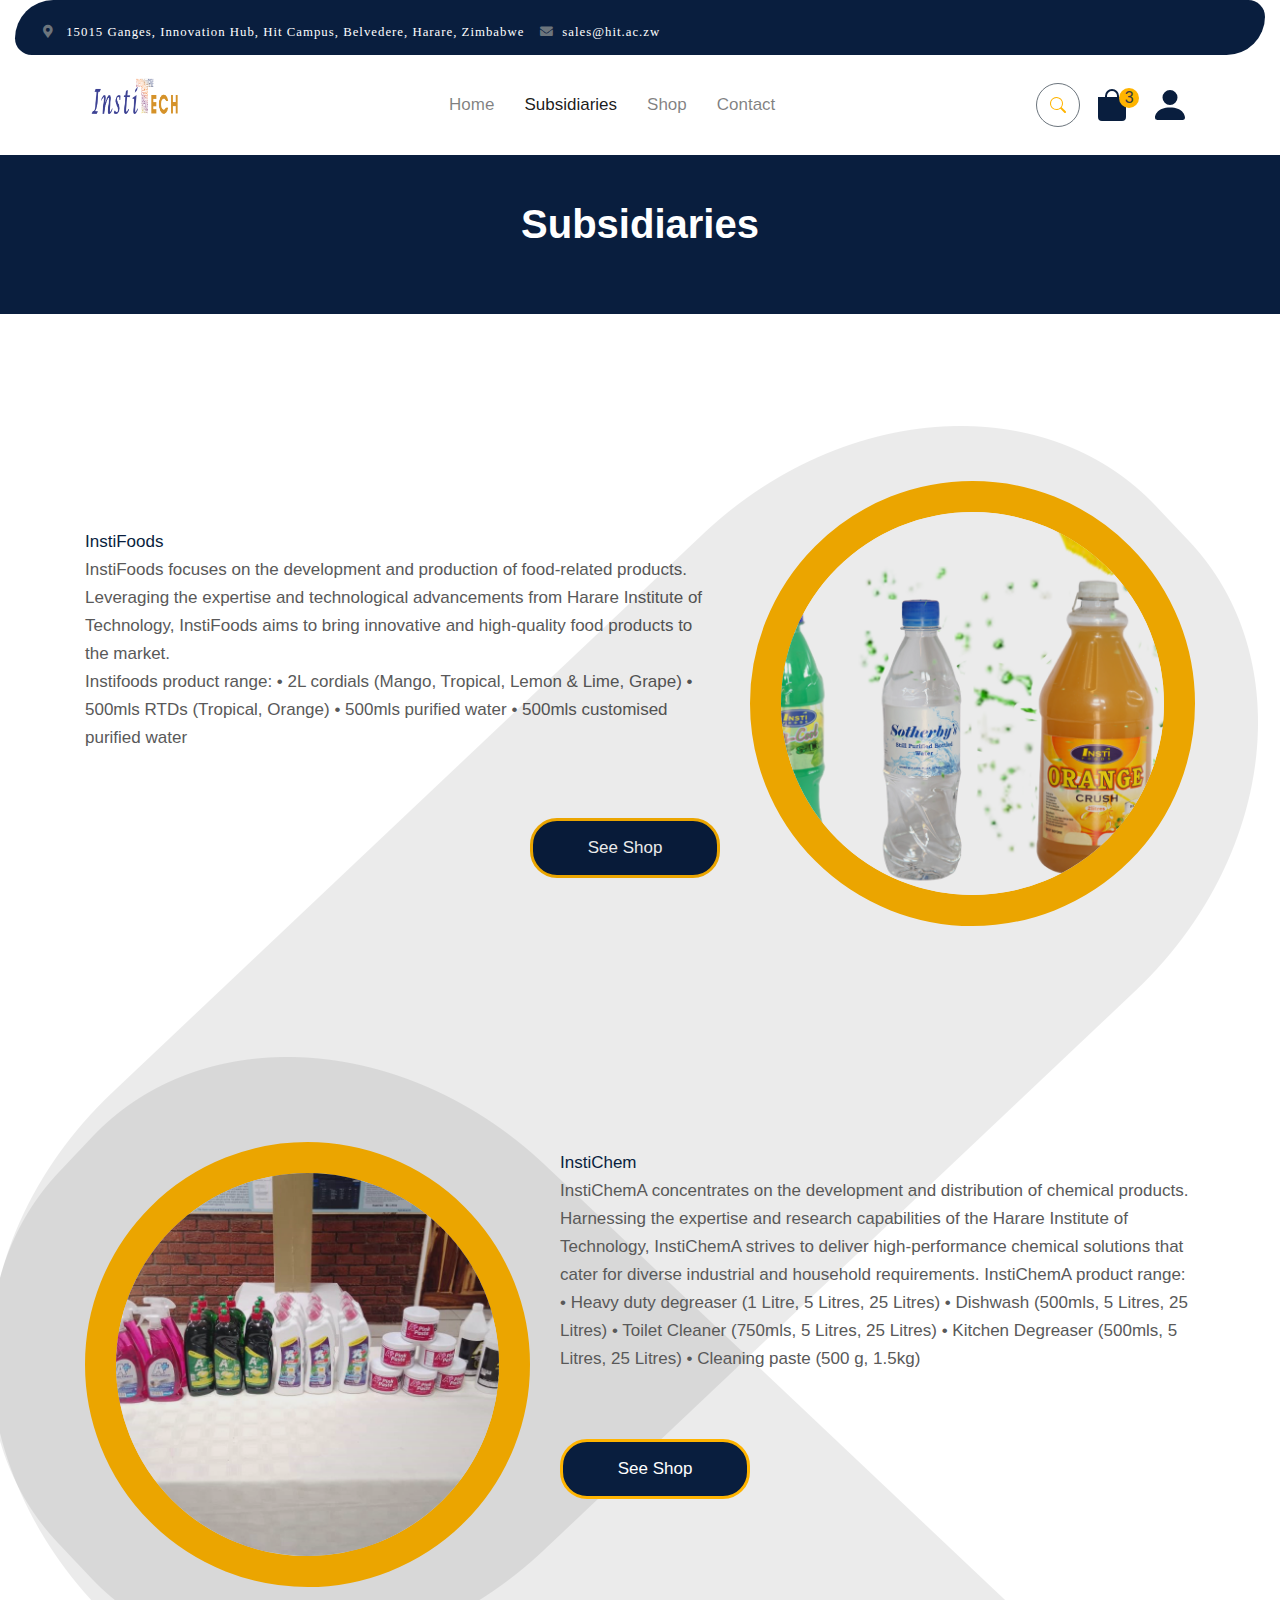
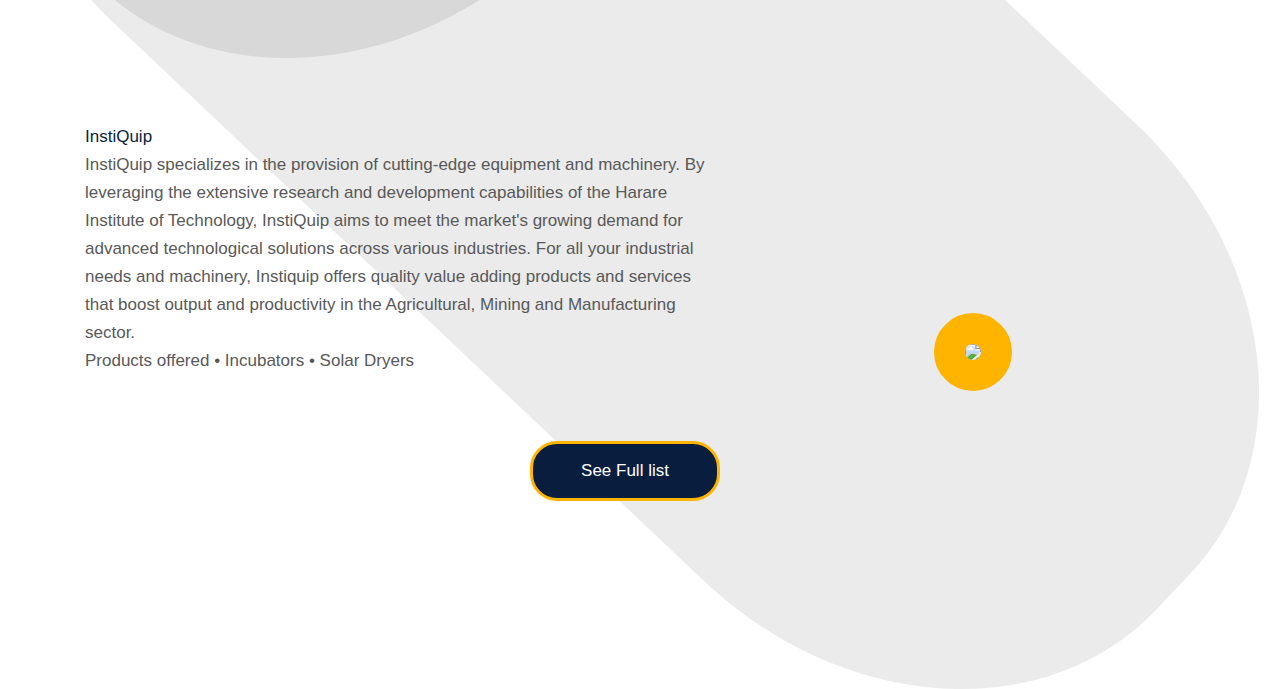
==== sub/index.html @ 7fa95e10 "Update index.html" ====
<!DOCTYPE html>
<html lang="en">
   <head>
      <!-- basic -->
      <meta charset="utf-8">
      <meta http-equiv="X-UA-Compatible" content="IE=edge">
      <!-- mobile metas -->
      <meta name="viewport" content="width=device-width, initial-scale=1">
      <meta name="viewport" content="initial-scale=1, maximum-scale=1">
      <!-- site metas -->
      <title> InstiTech Holdings</title>
      <meta name="keywords" content="">
      <meta name="description" content="">
      <meta name="author" content="">
      <!-- bootstrap css -->
      
      <!-- fevicon -->
      <link rel="icon" href="images/fevicon.png" type="image/gif" />
      <!-- Scrollbar Custom CSS -->
      <link rel="stylesheet" href="css/jquery.mCustomScrollbar.min.css">
      <!-- Tweaks for older IEs-->
      <link rel="stylesheet" href="https://netdna.bootstrapcdn.com/font-awesome/4.0.3/css/font-awesome.css">
      <link rel="stylesheet" href="https://cdnjs.cloudflare.com/ajax/libs/fancybox/2.1.5/jquery.fancybox.min.css" media="screen">
      <!--[if lt IE 9]>
      <script src="https://oss.maxcdn.com/html5shiv/3.7.3/html5shiv.min.js"></script>
      <script src="https://oss.maxcdn.com/respond/1.4.2/respond.min.js"></script><![endif]-->
   </head>
   <!-- body -->
   <body class="main-layout">
  


<style type="text/css">

/*** Spinner Start ***/
#spinner {
    opacity: 0;
    visibility: hidden;
    transition: opacity .8s ease-out, visibility 0s linear .5s;
    z-index: 99999;
 }

 #spinner.show {
     transition: opacity .8s ease-out, visibility 0s linear .0s;
     visibility: visible;
     opacity: 1;
 }

 .back-to-top {
    position: fixed;
    right: 30px;
    bottom: 30px;
    display: flex;
    width: 45px;
    height: 45px;
    align-items: center;
    justify-content: center;
    transition: 0.5s;
    z-index: 99;
}
/*** Spinner End ***/


/*** Button Start ***/
.btn {
    font-weight: 600;
    transition: .5s;
}

.btn-square {
    width: 32px;
    height: 32px;
}

.btn-sm-square {
    width: 34px;
    height: 34px;
}

.btn-md-square {
    width: 44px;
    height: 44px;
}

.btn-lg-square {
    width: 56px;
    height: 56px;
}

.btn-square,
.btn-sm-square,
.btn-md-square,
.btn-lg-square {
    padding: 0;
    display: flex;
    align-items: center;
    justify-content: center;
    font-weight: normal;
}

.btn.border-secondary {
    transition: 0.5s;
}

.btn.border-secondary:hover {
    background: var(--bs-secondary) !important;
    color: var(--bs-white) !important;
}

/*** Topbar Start ***/
.fixed-top {
    transition: 0.5s;
    background: var(--bs-white);
    border: 0;
}

.topbar {
    padding: 20px;
    border-radius: 230px 100px;
}

.topbar .top-info {
    font-size: 15px;
    line-height: 0;
    letter-spacing: 1px;
    display: flex;
    align-items: center;
}

.topbar .top-link {
    font-size: 15px;
    line-height: 0;
    letter-spacing: 1px;
    display: flex;
    align-items: center;
}

.topbar .top-link a {
    letter-spacing: 1px;
}

.topbar .top-link a small:hover {
    color: var(--bs-secondary) !important;
    transition: 0.5s;
}

.topbar .top-link a small:hover i {
    color: var(--bs-primary) !important;
}
/*** Topbar End ***/

/*** Navbar Start ***/
.navbar .navbar-nav .nav-link {
    padding: 10px 15px;
    font-size: 16px;
    transition: .5s;
}

.navbar {
    height: 100px;
    border-bottom: 1px solid rgba(255, 255, 255, .1);
}

.navbar .navbar-nav .nav-link:hover,
.navbar .navbar-nav .nav-link.active,
.fixed-top.bg-white .navbar .navbar-nav .nav-link:hover,
.fixed-top.bg-white .navbar .navbar-nav .nav-link.active {
    color: var(--bs-primary);
}

.navbar .dropdown-toggle::after {
    border: none;
    content: "\f107";
    font-family: "Font Awesome 5 Free";
    font-weight: 700;
    vertical-align: middle;
    margin-left: 8px;
}

@media (min-width: 1200px) {
    .navbar .nav-item .dropdown-menu {
        display: block;
        visibility: hidden;
        top: 100%;
        transform: rotateX(-75deg);
        transform-origin: 0% 0%;
        border: 0;
        transition: .5s;
        opacity: 0;
    }
}

.dropdown .dropdown-menu a:hover {
    background: var(--bs-secondary);
    color: var(--bs-primary);
}

.navbar .nav-item:hover .dropdown-menu {
    transform: rotateX(0deg);
    visibility: visible;
    background: var(--bs-light) !important;
    border-radius: 10px !important;
    transition: .5s;
    opacity: 1;
}

#searchModal .modal-content {
    background: rgba(255, 255, 255, .8);
}
/*** Navbar End ***/

/*** Hero Header ***/
.hero-header {
    background: linear-gradient(rgba(248, 223, 173, 0.1), rgba(248, 223, 173, 0.1)), url(../img/hero-img.jpg);
    background-position: center center;
    background-repeat: no-repeat;
    background-size: cover;
}

.carousel-item {
    position: relative;
}

.carousel-item a {
    position: absolute;
    top: 50%;
    left: 50%;
    transform: translate(-50%, -50%);
    font-size: 25px;
    background: linear-gradient(rgba(255, 181, 36, 0.7), rgba(255, 181, 36, 0.7));
}

.carousel-control-next,
.carousel-control-prev {
    width: 48px;
    height: 48px;
    border-radius: 48px;
    border: 1px solid var(--bs-white);
    background: var(--bs-primary);
    position: absolute;
    top: 50%;
    transform: translateY(-50%);
}

.carousel-control-next {
    margin-right: 20px;
}

.carousel-control-prev {
    margin-left: 20px;
}

.page-header {
    position: relative;
    background: linear-gradient(rgba(0, 0, 0, 0.3), rgba(0, 0, 0, 0.3)), url(../img/cart-page-header-img.jpg);
    background-position: center center;
    background-repeat: no-repeat;
    background-size: cover;
}

@media (min-width: 992px) {
    .hero-header,
    .page-header {
        margin-top: 152px !important;
    }
}

@media (max-width: 992px) {
    .hero-header,
    .page-header {
        margin-top: 97px !important;
    }
}
/*** Hero Header end ***/


/*** featurs Start ***/
.featurs .featurs-item .featurs-icon {
    position: relative;
    width: 120px;
    height: 120px;
}

.featurs .featurs-item .featurs-icon::after {
    content: "";
    width: 35px;
    height: 35px;
    background: var(--bs-secondary);
    position: absolute;
    bottom: -10px;
    transform: translate(-50%);
    transform: rotate(45deg);
    background: var(--bs-secondary);
    
}
/*** featurs End ***/


/*** service Start ***/
.service .service-item .service-content {
    position: relative;
    width: 250px; 
    height: 130px; 
    top: -50%; 
    left: 50%; 
    transform: translate(-50%, -50%);
}

/*** service End ***/


/*** Fruits Start ***/
.fruite .tab-class .nav-item a.active {
    background: var(--bs-secondary) !important;
}

.fruite .tab-class .nav-item a.active span {
    color: var(--bs-white) !important; 
}

.fruite .fruite-categorie .fruite-name {
    line-height: 40px;
}

.fruite .fruite-categorie .fruite-name a {
    transition: 0.5s;
}

.fruite .fruite-categorie .fruite-name a:hover {
    color: var(--bs-secondary);
}

.fruite .fruite-item {
    height: 100%;
    transition: 0.5s;
}
.fruite .fruite-item:hover {
    box-shadow: 0 0 55px rgba(0, 0, 0, 0.4);
}

.fruite .fruite-item .fruite-img {
    overflow: hidden;
    transition: 0.5s;
    border-radius: 10px 10px 0 0;
}

.fruite .fruite-item .fruite-img img {
    transition: 0.5s;
}

.fruite .fruite-item .fruite-img img:hover {
    transform: scale(1.3);
}
/*** Fruits End ***/


/*** vesitable Start ***/
.vesitable .vesitable-item {
    height: 100%;
    transition: 0.5s;
}

.vesitable .vesitable-item:hover {
    box-shadow: 0 0 55px rgba(0, 0, 0, 0.4);
}

.vesitable .vesitable-item .vesitable-img {
    overflow: hidden;
    transition: 0.5s;
    border-radius: 10px 10px 0 0;
}

.vesitable .vesitable-item .vesitable-img img {
    transition: 0.5s;
}

.vesitable .vesitable-item .vesitable-img img:hover {
    transform: scale(1.2);
}

.vesitable .owl-stage {
    margin: 50px 0;
    position: relative;
}

.vesitable .owl-nav .owl-prev {
    position: absolute;
    top: -8px;
    right: 0;
    color: var(--bs-primary);
    padding: 5px 25px;
    border: 1px solid var(--bs-secondary);
    border-radius: 20px;
    transition: 0.5s;

}

.vesitable .owl-nav .owl-prev:hover {
    background: var(--bs-secondary);
    color: var(--bs-white);
}

.vesitable .owl-nav .owl-next {
    position: absolute;
    top: -8px;
    right: 88px;
    color: var(--bs-primary);
    padding: 5px 25px;
    border: 1px solid var(--bs-secondary);
    border-radius: 20px;
    transition: 0.5s;
}

.vesitable .owl-nav .owl-next:hover {
    background: var(--bs-secondary);
    color: var(--bs-white);
}
/*** vesitable End ***/


/*** Banner Section Start ***/
.banner .banner-btn:hover {
    background: var(--bs-primary);
}
/*** Banner Section End ***/


/*** Facts Start ***/
.counter {
    height: 100%;
    text-align: center;
    box-shadow: 0 0 30px rgba(0, 0, 0, 0.05);
}

.counter i {
    font-size: 60px;
    margin-bottom: 25px;
}

.counter h4 {
    color: var(--bs-primary);
    letter-spacing: 1px;
    text-transform: uppercase;
}

.counter h1 {
    margin-bottom: 0;
}
/*** Facts End ***/


/*** testimonial Start ***/
.testimonial .owl-nav .owl-prev {
    position: absolute;
    top: -58px;
    right: 0;
    color: var(--bs-primary);
    padding: 5px 25px;
    border: 1px solid var(--bs-secondary);
    border-radius: 20px;
    transition: 0.5s;
}

.testimonial .owl-nav .owl-prev:hover {
    background: var(--bs-secondary);
    color: var(--bs-white);
}

.testimonial .owl-nav .owl-next {
    position: absolute;
    top: -58px;
    right: 88px;
    color: var(--bs-primary);
    padding: 5px 25px;
    border: 1px solid var(--bs-secondary);
    border-radius: 20px;
    transition: 0.5s;
}

.testimonial .owl-nav .owl-next:hover {
    background: var(--bs-secondary);
    color: var(--bs-white);
}
/*** testimonial End ***/


/*** Single Page Start ***/
.pagination {
    display: inline-block;
}
  
.pagination a {
    color: var(--bs-dark);
    padding: 10px 16px;
    text-decoration: none;
    transition: 0.5s;
    border: 1px solid var(--bs-secondary);
    margin: 0 4px;
}
  
.pagination a.active {
    background-color: var(--bs-primary);
    color: var(--bs-light);
    border: 1px solid var(--bs-secondary);
}
  
.pagination a:hover:not(.active) {background-color: var(--bs-primary)}

.nav.nav-tabs .nav-link.active {
    border-bottom: 2px solid var(--bs-secondary) !important;
}
/*** Single Page End ***/


/*** Footer Start ***/
.footer .footer-item .btn-link {
    line-height: 35px;
    color: rgba(255, 255, 255, .5);
    transition: 0.5s;
}

.footer .footer-item .btn-link:hover {
    color: var(--bs-secondary) !important;
}

.footer .footer-item p.mb-4 {
    line-height: 35px;
}
/*** Footer End ***/
/*!
 * Bootstrap v5.0.0 (https://getbootstrap.com/)
 * Copyright 2011-2021 The Bootstrap Authors
 * Copyright 2011-2021 Twitter, Inc.
 * Licensed under MIT (https://github.com/twbs/bootstrap/blob/main/LICENSE)
 */:root{--bs-blue: #0d6efd;--bs-indigo: #6610f2;--bs-purple: #6f42c1;--bs-pink: #d63384;--bs-red: #dc3545;--bs-orange: #fd7e14;--bs-yellow: #ffc107;--bs-green: #198754;--bs-teal: #20c997;--bs-cyan: #0dcaf0;--bs-white: #fff;--bs-gray: #6c757d;--bs-gray-dark: #343a40;--bs-primary: #81C408;--bs-secondary: #FFB524;--bs-success: #198754;--bs-info: #0dcaf0;--bs-warning: #ffc107;--bs-danger: #dc3545;--bs-light: #F4F6F8;--bs-dark: #45595B;--bs-font-sans-serif: system-ui, -apple-system, "Segoe UI", Roboto, "Helvetica Neue", Arial, "Noto Sans", "Liberation Sans", sans-serif, "Apple Color Emoji", "Segoe UI Emoji", "Segoe UI Symbol", "Noto Color Emoji";--bs-font-monospace: SFMono-Regular, Menlo, Monaco, Consolas, "Liberation Mono", "Courier New", monospace;--bs-gradient: linear-gradient(180deg, rgba(255, 255, 255, 0.15), rgba(255, 255, 255, 0))}*,*::before,*::after{box-sizing:border-box}@media(prefers-reduced-motion: no-preference){:root{scroll-behavior:smooth}}body{margin:0;font-family:"Open Sans",sans-serif;font-size:1rem;font-weight:400;line-height:1.5;color:#747d88;background-color:#fff;-webkit-text-size-adjust:100%;-webkit-tap-highlight-color:rgba(0,0,0,0)}hr{margin:1rem 0;color:inherit;background-color:currentColor;border:0;opacity:.25}hr:not([size]){height:1px}h6,.h6,h5,.h5,h4,.h4,h3,.h3,h2,.h2,h1,.h1{margin-top:0;margin-bottom:.5rem;font-family:"Raleway",sans-serif;font-weight:600;line-height:1.2;color:#45595b}h1,.h1{font-size:calc(1.375rem + 1.5vw)}@media(min-width: 1200px){h1,.h1{font-size:2.5rem}}h2,.h2{font-size:calc(1.325rem + 0.9vw)}@media(min-width: 1200px){h2,.h2{font-size:2rem}}h3,.h3{font-size:calc(1.3rem + 0.6vw)}@media(min-width: 1200px){h3,.h3{font-size:1.75rem}}h4,.h4{font-size:calc(1.275rem + 0.3vw)}@media(min-width: 1200px){h4,.h4{font-size:1.5rem}}h5,.h5{font-size:1.25rem}h6,.h6{font-size:1rem}p{margin-top:0;margin-bottom:1rem}abbr[title],abbr[data-bs-original-title]{-webkit-text-decoration:underline dotted;text-decoration:underline dotted;cursor:help;-webkit-text-decoration-skip-ink:none;text-decoration-skip-ink:none}address{margin-bottom:1rem;font-style:normal;line-height:inherit}ol,ul{padding-left:2rem}ol,ul,dl{margin-top:0;margin-bottom:1rem}ol ol,ul ul,ol ul,ul ol{margin-bottom:0}dt{font-weight:700}dd{margin-bottom:.5rem;margin-left:0}blockquote{margin:0 0 1rem}b,strong{font-weight:bolder}small,.small{font-size:0.875em}mark,.mark{padding:.2em;background-color:#fcf8e3}sub,sup{position:relative;font-size:0.75em;line-height:0;vertical-align:baseline}sub{bottom:-0.25em}sup{top:-0.5em}a{color:#81c408;text-decoration:none}a:hover{color:#679d06}a:not([href]):not([class]),a:not([href]):not([class]):hover{color:inherit;text-decoration:none}pre,code,kbd,samp{font-family:var(--bs-font-monospace);font-size:1em;direction:ltr /* rtl:ignore */;unicode-bidi:bidi-override}pre{display:block;margin-top:0;margin-bottom:1rem;overflow:auto;font-size:0.875em}pre code{font-size:inherit;color:inherit;word-break:normal}code{font-size:0.875em;color:#d63384;word-wrap:break-word}a>code{color:inherit}kbd{padding:.2rem .4rem;font-size:0.875em;color:#fff;background-color:#212529;border-radius:10px}kbd kbd{padding:0;font-size:1em;font-weight:700}figure{margin:0 0 1rem}img,svg{vertical-align:middle}table{caption-side:bottom;border-collapse:collapse}caption{padding-top:.5rem;padding-bottom:.5rem;color:#6c757d;text-align:left}th{text-align:inherit;text-align:-webkit-match-parent}thead,tbody,tfoot,tr,td,th{border-color:inherit;border-style:solid;border-width:0}label{display:inline-block}button{border-radius:0}button:focus:not(:focus-visible){outline:0}input,button,select,optgroup,textarea{margin:0;font-family:inherit;font-size:inherit;line-height:inherit}button,select{text-transform:none}[role=button]{cursor:pointer}select{word-wrap:normal}select:disabled{opacity:1}[list]::-webkit-calendar-picker-indicator{display:none}button,[type=button],[type=reset],[type=submit]{-webkit-appearance:button}button:not(:disabled),[type=button]:not(:disabled),[type=reset]:not(:disabled),[type=submit]:not(:disabled){cursor:pointer}::-moz-focus-inner{padding:0;border-style:none}textarea{resize:vertical}fieldset{min-width:0;padding:0;margin:0;border:0}legend{float:left;width:100%;padding:0;margin-bottom:.5rem;font-size:calc(1.275rem + 0.3vw);line-height:inherit}@media(min-width: 1200px){legend{font-size:1.5rem}}legend+*{clear:left}::-webkit-datetime-edit-fields-wrapper,::-webkit-datetime-edit-text,::-webkit-datetime-edit-minute,::-webkit-datetime-edit-hour-field,::-webkit-datetime-edit-day-field,::-webkit-datetime-edit-month-field,::-webkit-datetime-edit-year-field{padding:0}::-webkit-inner-spin-button{height:auto}[type=search]{outline-offset:-2px;-webkit-appearance:textfield}::-webkit-search-decoration{-webkit-appearance:none}::-webkit-color-swatch-wrapper{padding:0}::file-selector-button{font:inherit}::-webkit-file-upload-button{font:inherit;-webkit-appearance:button}output{display:inline-block}iframe{border:0}summary{display:list-item;cursor:pointer}progress{vertical-align:baseline}[hidden]{display:none !important}.lead{font-size:1.25rem;font-weight:300}.display-1{font-size:calc(1.625rem + 4.5vw);font-weight:800;line-height:1.2}@media(min-width: 1200px){.display-1{font-size:5rem}}.display-2{font-size:calc(1.575rem + 3.9vw);font-weight:800;line-height:1.2}@media(min-width: 1200px){.display-2{font-size:4.5rem}}.display-3{font-size:calc(1.525rem + 3.3vw);font-weight:800;line-height:1.2}@media(min-width: 1200px){.display-3{font-size:4rem}}.display-4{font-size:calc(1.475rem + 2.7vw);font-weight:800;line-height:1.2}@media(min-width: 1200px){.display-4{font-size:3.5rem}}.display-5{font-size:calc(1.425rem + 2.1vw);font-weight:800;line-height:1.2}@media(min-width: 1200px){.display-5{font-size:3rem}}.display-6{font-size:calc(1.375rem + 1.5vw);font-weight:800;line-height:1.2}@media(min-width: 1200px){.display-6{font-size:2.5rem}}.list-unstyled{padding-left:0;list-style:none}.list-inline{padding-left:0;list-style:none}.list-inline-item{display:inline-block}.list-inline-item:not(:last-child){margin-right:.5rem}.initialism{font-size:0.875em;text-transform:uppercase}.blockquote{margin-bottom:1rem;font-size:1.25rem}.blockquote>:last-child{margin-bottom:0}.blockquote-footer{margin-top:-1rem;margin-bottom:1rem;font-size:0.875em;color:#6c757d}.blockquote-footer::before{content:"— "}.img-fluid{max-width:100%;height:auto}.img-thumbnail{padding:.25rem;background-color:#fff;border:1px solid #dee2e6;border-radius:10px;max-width:100%;height:auto}.figure{display:inline-block}.figure-img{margin-bottom:.5rem;line-height:1}.figure-caption{font-size:0.875em;color:#6c757d}.container,.container-fluid,.container-xxl,.container-xl,.container-lg,.container-md,.container-sm{width:100%;padding-right:var(--bs-gutter-x, 0.75rem);padding-left:var(--bs-gutter-x, 0.75rem);margin-right:auto;margin-left:auto}@media(min-width: 576px){.container-sm,.container{max-width:540px}}@media(min-width: 768px){.container-md,.container-sm,.container{max-width:720px}}@media(min-width: 992px){.container-lg,.container-md,.container-sm,.container{max-width:960px}}@media(min-width: 1200px){.container-xl,.container-lg,.container-md,.container-sm,.container{max-width:1140px}}@media(min-width: 1400px){.container-xxl,.container-xl,.container-lg,.container-md,.container-sm,.container{max-width:1320px}}.row{--bs-gutter-x: 1.5rem;--bs-gutter-y: 0;display:flex;flex-wrap:wrap;margin-top:calc(var(--bs-gutter-y)*-1);margin-right:calc(var(--bs-gutter-x)/-2);margin-left:calc(var(--bs-gutter-x)/-2)}.row>*{flex-shrink:0;width:100%;max-width:100%;padding-right:calc(var(--bs-gutter-x)/2);padding-left:calc(var(--bs-gutter-x)/2);margin-top:var(--bs-gutter-y)}.col{flex:1 0 0%}.row-cols-auto>*{flex:0 0 auto;width:auto}.row-cols-1>*{flex:0 0 auto;width:100%}.row-cols-2>*{flex:0 0 auto;width:50%}.row-cols-3>*{flex:0 0 auto;width:33.3333333333%}.row-cols-4>*{flex:0 0 auto;width:25%}.row-cols-5>*{flex:0 0 auto;width:20%}.row-cols-6>*{flex:0 0 auto;width:16.6666666667%}.col-auto{flex:0 0 auto;width:auto}.col-1{flex:0 0 auto;width:8.3333333333%}.col-2{flex:0 0 auto;width:16.6666666667%}.col-3{flex:0 0 auto;width:25%}.col-4{flex:0 0 auto;width:33.3333333333%}.col-5{flex:0 0 auto;width:41.6666666667%}.col-6{flex:0 0 auto;width:50%}.col-7{flex:0 0 auto;width:58.3333333333%}.col-8{flex:0 0 auto;width:66.6666666667%}.col-9{flex:0 0 auto;width:75%}.col-10{flex:0 0 auto;width:83.3333333333%}.col-11{flex:0 0 auto;width:91.6666666667%}.col-12{flex:0 0 auto;width:100%}.offset-1{margin-left:8.3333333333%}.offset-2{margin-left:16.6666666667%}.offset-3{margin-left:25%}.offset-4{margin-left:33.3333333333%}.offset-5{margin-left:41.6666666667%}.offset-6{margin-left:50%}.offset-7{margin-left:58.3333333333%}.offset-8{margin-left:66.6666666667%}.offset-9{margin-left:75%}.offset-10{margin-left:83.3333333333%}.offset-11{margin-left:91.6666666667%}.g-0,.gx-0{--bs-gutter-x: 0}.g-0,.gy-0{--bs-gutter-y: 0}.g-1,.gx-1{--bs-gutter-x: 0.25rem}.g-1,.gy-1{--bs-gutter-y: 0.25rem}.g-2,.gx-2{--bs-gutter-x: 0.5rem}.g-2,.gy-2{--bs-gutter-y: 0.5rem}.g-3,.gx-3{--bs-gutter-x: 1rem}.g-3,.gy-3{--bs-gutter-y: 1rem}.g-4,.gx-4{--bs-gutter-x: 1.5rem}.g-4,.gy-4{--bs-gutter-y: 1.5rem}.g-5,.gx-5{--bs-gutter-x: 3rem}.g-5,.gy-5{--bs-gutter-y: 3rem}@media(min-width: 576px){.col-sm{flex:1 0 0%}.row-cols-sm-auto>*{flex:0 0 auto;width:auto}.row-cols-sm-1>*{flex:0 0 auto;width:100%}.row-cols-sm-2>*{flex:0 0 auto;width:50%}.row-cols-sm-3>*{flex:0 0 auto;width:33.3333333333%}.row-cols-sm-4>*{flex:0 0 auto;width:25%}.row-cols-sm-5>*{flex:0 0 auto;width:20%}.row-cols-sm-6>*{flex:0 0 auto;width:16.6666666667%}.col-sm-auto{flex:0 0 auto;width:auto}.col-sm-1{flex:0 0 auto;width:8.3333333333%}.col-sm-2{flex:0 0 auto;width:16.6666666667%}.col-sm-3{flex:0 0 auto;width:25%}.col-sm-4{flex:0 0 auto;width:33.3333333333%}.col-sm-5{flex:0 0 auto;width:41.6666666667%}.col-sm-6{flex:0 0 auto;width:50%}.col-sm-7{flex:0 0 auto;width:58.3333333333%}.col-sm-8{flex:0 0 auto;width:66.6666666667%}.col-sm-9{flex:0 0 auto;width:75%}.col-sm-10{flex:0 0 auto;width:83.3333333333%}.col-sm-11{flex:0 0 auto;width:91.6666666667%}.col-sm-12{flex:0 0 auto;width:100%}.offset-sm-0{margin-left:0}.offset-sm-1{margin-left:8.3333333333%}.offset-sm-2{margin-left:16.6666666667%}.offset-sm-3{margin-left:25%}.offset-sm-4{margin-left:33.3333333333%}.offset-sm-5{margin-left:41.6666666667%}.offset-sm-6{margin-left:50%}.offset-sm-7{margin-left:58.3333333333%}.offset-sm-8{margin-left:66.6666666667%}.offset-sm-9{margin-left:75%}.offset-sm-10{margin-left:83.3333333333%}.offset-sm-11{margin-left:91.6666666667%}.g-sm-0,.gx-sm-0{--bs-gutter-x: 0}.g-sm-0,.gy-sm-0{--bs-gutter-y: 0}.g-sm-1,.gx-sm-1{--bs-gutter-x: 0.25rem}.g-sm-1,.gy-sm-1{--bs-gutter-y: 0.25rem}.g-sm-2,.gx-sm-2{--bs-gutter-x: 0.5rem}.g-sm-2,.gy-sm-2{--bs-gutter-y: 0.5rem}.g-sm-3,.gx-sm-3{--bs-gutter-x: 1rem}.g-sm-3,.gy-sm-3{--bs-gutter-y: 1rem}.g-sm-4,.gx-sm-4{--bs-gutter-x: 1.5rem}.g-sm-4,.gy-sm-4{--bs-gutter-y: 1.5rem}.g-sm-5,.gx-sm-5{--bs-gutter-x: 3rem}.g-sm-5,.gy-sm-5{--bs-gutter-y: 3rem}}@media(min-width: 768px){.col-md{flex:1 0 0%}.row-cols-md-auto>*{flex:0 0 auto;width:auto}.row-cols-md-1>*{flex:0 0 auto;width:100%}.row-cols-md-2>*{flex:0 0 auto;width:50%}.row-cols-md-3>*{flex:0 0 auto;width:33.3333333333%}.row-cols-md-4>*{flex:0 0 auto;width:25%}.row-cols-md-5>*{flex:0 0 auto;width:20%}.row-cols-md-6>*{flex:0 0 auto;width:16.6666666667%}.col-md-auto{flex:0 0 auto;width:auto}.col-md-1{flex:0 0 auto;width:8.3333333333%}.col-md-2{flex:0 0 auto;width:16.6666666667%}.col-md-3{flex:0 0 auto;width:25%}.col-md-4{flex:0 0 auto;width:33.3333333333%}.col-md-5{flex:0 0 auto;width:41.6666666667%}.col-md-6{flex:0 0 auto;width:50%}.col-md-7{flex:0 0 auto;width:58.3333333333%}.col-md-8{flex:0 0 auto;width:66.6666666667%}.col-md-9{flex:0 0 auto;width:75%}.col-md-10{flex:0 0 auto;width:83.3333333333%}.col-md-11{flex:0 0 auto;width:91.6666666667%}.col-md-12{flex:0 0 auto;width:100%}.offset-md-0{margin-left:0}.offset-md-1{margin-left:8.3333333333%}.offset-md-2{margin-left:16.6666666667%}.offset-md-3{margin-left:25%}.offset-md-4{margin-left:33.3333333333%}.offset-md-5{margin-left:41.6666666667%}.offset-md-6{margin-left:50%}.offset-md-7{margin-left:58.3333333333%}.offset-md-8{margin-left:66.6666666667%}.offset-md-9{margin-left:75%}.offset-md-10{margin-left:83.3333333333%}.offset-md-11{margin-left:91.6666666667%}.g-md-0,.gx-md-0{--bs-gutter-x: 0}.g-md-0,.gy-md-0{--bs-gutter-y: 0}.g-md-1,.gx-md-1{--bs-gutter-x: 0.25rem}.g-md-1,.gy-md-1{--bs-gutter-y: 0.25rem}.g-md-2,.gx-md-2{--bs-gutter-x: 0.5rem}.g-md-2,.gy-md-2{--bs-gutter-y: 0.5rem}.g-md-3,.gx-md-3{--bs-gutter-x: 1rem}.g-md-3,.gy-md-3{--bs-gutter-y: 1rem}.g-md-4,.gx-md-4{--bs-gutter-x: 1.5rem}.g-md-4,.gy-md-4{--bs-gutter-y: 1.5rem}.g-md-5,.gx-md-5{--bs-gutter-x: 3rem}.g-md-5,.gy-md-5{--bs-gutter-y: 3rem}}@media(min-width: 992px){.col-lg{flex:1 0 0%}.row-cols-lg-auto>*{flex:0 0 auto;width:auto}.row-cols-lg-1>*{flex:0 0 auto;width:100%}.row-cols-lg-2>*{flex:0 0 auto;width:50%}.row-cols-lg-3>*{flex:0 0 auto;width:33.3333333333%}.row-cols-lg-4>*{flex:0 0 auto;width:25%}.row-cols-lg-5>*{flex:0 0 auto;width:20%}.row-cols-lg-6>*{flex:0 0 auto;width:16.6666666667%}.col-lg-auto{flex:0 0 auto;width:auto}.col-lg-1{flex:0 0 auto;width:8.3333333333%}.col-lg-2{flex:0 0 auto;width:16.6666666667%}.col-lg-3{flex:0 0 auto;width:25%}.col-lg-4{flex:0 0 auto;width:33.3333333333%}.col-lg-5{flex:0 0 auto;width:41.6666666667%}.col-lg-6{flex:0 0 auto;width:50%}.col-lg-7{flex:0 0 auto;width:58.3333333333%}.col-lg-8{flex:0 0 auto;width:66.6666666667%}.col-lg-9{flex:0 0 auto;width:75%}.col-lg-10{flex:0 0 auto;width:83.3333333333%}.col-lg-11{flex:0 0 auto;width:91.6666666667%}.col-lg-12{flex:0 0 auto;width:100%}.offset-lg-0{margin-left:0}.offset-lg-1{margin-left:8.3333333333%}.offset-lg-2{margin-left:16.6666666667%}.offset-lg-3{margin-left:25%}.offset-lg-4{margin-left:33.3333333333%}.offset-lg-5{margin-left:41.6666666667%}.offset-lg-6{margin-left:50%}.offset-lg-7{margin-left:58.3333333333%}.offset-lg-8{margin-left:66.6666666667%}.offset-lg-9{margin-left:75%}.offset-lg-10{margin-left:83.3333333333%}.offset-lg-11{margin-left:91.6666666667%}.g-lg-0,.gx-lg-0{--bs-gutter-x: 0}.g-lg-0,.gy-lg-0{--bs-gutter-y: 0}.g-lg-1,.gx-lg-1{--bs-gutter-x: 0.25rem}.g-lg-1,.gy-lg-1{--bs-gutter-y: 0.25rem}.g-lg-2,.gx-lg-2{--bs-gutter-x: 0.5rem}.g-lg-2,.gy-lg-2{--bs-gutter-y: 0.5rem}.g-lg-3,.gx-lg-3{--bs-gutter-x: 1rem}.g-lg-3,.gy-lg-3{--bs-gutter-y: 1rem}.g-lg-4,.gx-lg-4{--bs-gutter-x: 1.5rem}.g-lg-4,.gy-lg-4{--bs-gutter-y: 1.5rem}.g-lg-5,.gx-lg-5{--bs-gutter-x: 3rem}.g-lg-5,.gy-lg-5{--bs-gutter-y: 3rem}}@media(min-width: 1200px){.col-xl{flex:1 0 0%}.row-cols-xl-auto>*{flex:0 0 auto;width:auto}.row-cols-xl-1>*{flex:0 0 auto;width:100%}.row-cols-xl-2>*{flex:0 0 auto;width:50%}.row-cols-xl-3>*{flex:0 0 auto;width:33.3333333333%}.row-cols-xl-4>*{flex:0 0 auto;width:25%}.row-cols-xl-5>*{flex:0 0 auto;width:20%}.row-cols-xl-6>*{flex:0 0 auto;width:16.6666666667%}.col-xl-auto{flex:0 0 auto;width:auto}.col-xl-1{flex:0 0 auto;width:8.3333333333%}.col-xl-2{flex:0 0 auto;width:16.6666666667%}.col-xl-3{flex:0 0 auto;width:25%}.col-xl-4{flex:0 0 auto;width:33.3333333333%}.col-xl-5{flex:0 0 auto;width:41.6666666667%}.col-xl-6{flex:0 0 auto;width:50%}.col-xl-7{flex:0 0 auto;width:58.3333333333%}.col-xl-8{flex:0 0 auto;width:66.6666666667%}.col-xl-9{flex:0 0 auto;width:75%}.col-xl-10{flex:0 0 auto;width:83.3333333333%}.col-xl-11{flex:0 0 auto;width:91.6666666667%}.col-xl-12{flex:0 0 auto;width:100%}.offset-xl-0{margin-left:0}.offset-xl-1{margin-left:8.3333333333%}.offset-xl-2{margin-left:16.6666666667%}.offset-xl-3{margin-left:25%}.offset-xl-4{margin-left:33.3333333333%}.offset-xl-5{margin-left:41.6666666667%}.offset-xl-6{margin-left:50%}.offset-xl-7{margin-left:58.3333333333%}.offset-xl-8{margin-left:66.6666666667%}.offset-xl-9{margin-left:75%}.offset-xl-10{margin-left:83.3333333333%}.offset-xl-11{margin-left:91.6666666667%}.g-xl-0,.gx-xl-0{--bs-gutter-x: 0}.g-xl-0,.gy-xl-0{--bs-gutter-y: 0}.g-xl-1,.gx-xl-1{--bs-gutter-x: 0.25rem}.g-xl-1,.gy-xl-1{--bs-gutter-y: 0.25rem}.g-xl-2,.gx-xl-2{--bs-gutter-x: 0.5rem}.g-xl-2,.gy-xl-2{--bs-gutter-y: 0.5rem}.g-xl-3,.gx-xl-3{--bs-gutter-x: 1rem}.g-xl-3,.gy-xl-3{--bs-gutter-y: 1rem}.g-xl-4,.gx-xl-4{--bs-gutter-x: 1.5rem}.g-xl-4,.gy-xl-4{--bs-gutter-y: 1.5rem}.g-xl-5,.gx-xl-5{--bs-gutter-x: 3rem}.g-xl-5,.gy-xl-5{--bs-gutter-y: 3rem}}@media(min-width: 1400px){.col-xxl{flex:1 0 0%}.row-cols-xxl-auto>*{flex:0 0 auto;width:auto}.row-cols-xxl-1>*{flex:0 0 auto;width:100%}.row-cols-xxl-2>*{flex:0 0 auto;width:50%}.row-cols-xxl-3>*{flex:0 0 auto;width:33.3333333333%}.row-cols-xxl-4>*{flex:0 0 auto;width:25%}.row-cols-xxl-5>*{flex:0 0 auto;width:20%}.row-cols-xxl-6>*{flex:0 0 auto;width:16.6666666667%}.col-xxl-auto{flex:0 0 auto;width:auto}.col-xxl-1{flex:0 0 auto;width:8.3333333333%}.col-xxl-2{flex:0 0 auto;width:16.6666666667%}.col-xxl-3{flex:0 0 auto;width:25%}.col-xxl-4{flex:0 0 auto;width:33.3333333333%}.col-xxl-5{flex:0 0 auto;width:41.6666666667%}.col-xxl-6{flex:0 0 auto;width:50%}.col-xxl-7{flex:0 0 auto;width:58.3333333333%}.col-xxl-8{flex:0 0 auto;width:66.6666666667%}.col-xxl-9{flex:0 0 auto;width:75%}.col-xxl-10{flex:0 0 auto;width:83.3333333333%}.col-xxl-11{flex:0 0 auto;width:91.6666666667%}.col-xxl-12{flex:0 0 auto;width:100%}.offset-xxl-0{margin-left:0}.offset-xxl-1{margin-left:8.3333333333%}.offset-xxl-2{margin-left:16.6666666667%}.offset-xxl-3{margin-left:25%}.offset-xxl-4{margin-left:33.3333333333%}.offset-xxl-5{margin-left:41.6666666667%}.offset-xxl-6{margin-left:50%}.offset-xxl-7{margin-left:58.3333333333%}.offset-xxl-8{margin-left:66.6666666667%}.offset-xxl-9{margin-left:75%}.offset-xxl-10{margin-left:83.3333333333%}.offset-xxl-11{margin-left:91.6666666667%}.g-xxl-0,.gx-xxl-0{--bs-gutter-x: 0}.g-xxl-0,.gy-xxl-0{--bs-gutter-y: 0}.g-xxl-1,.gx-xxl-1{--bs-gutter-x: 0.25rem}.g-xxl-1,.gy-xxl-1{--bs-gutter-y: 0.25rem}.g-xxl-2,.gx-xxl-2{--bs-gutter-x: 0.5rem}.g-xxl-2,.gy-xxl-2{--bs-gutter-y: 0.5rem}.g-xxl-3,.gx-xxl-3{--bs-gutter-x: 1rem}.g-xxl-3,.gy-xxl-3{--bs-gutter-y: 1rem}.g-xxl-4,.gx-xxl-4{--bs-gutter-x: 1.5rem}.g-xxl-4,.gy-xxl-4{--bs-gutter-y: 1.5rem}.g-xxl-5,.gx-xxl-5{--bs-gutter-x: 3rem}.g-xxl-5,.gy-xxl-5{--bs-gutter-y: 3rem}}.table{--bs-table-bg: transparent;--bs-table-striped-color: #747d88;--bs-table-striped-bg: rgba(0, 0, 0, 0.05);--bs-table-active-color: #747d88;--bs-table-active-bg: rgba(0, 0, 0, 0.1);--bs-table-hover-color: #747d88;--bs-table-hover-bg: rgba(0, 0, 0, 0.075);width:100%;margin-bottom:1rem;color:#747d88;vertical-align:top;border-color:#dee2e6}.table>:not(caption)>*>*{padding:.5rem .5rem;background-color:var(--bs-table-bg);border-bottom-width:1px;box-shadow:inset 0 0 0 9999px var(--bs-table-accent-bg)}.table>tbody{vertical-align:inherit}.table>thead{vertical-align:bottom}.table>:not(:last-child)>:last-child>*{border-bottom-color:currentColor}.caption-top{caption-side:top}.table-sm>:not(caption)>*>*{padding:.25rem .25rem}.table-bordered>:not(caption)>*{border-width:1px 0}.table-bordered>:not(caption)>*>*{border-width:0 1px}.table-borderless>:not(caption)>*>*{border-bottom-width:0}.table-striped>tbody>tr:nth-of-type(odd){--bs-table-accent-bg: var(--bs-table-striped-bg);color:var(--bs-table-striped-color)}.table-active{--bs-table-accent-bg: var(--bs-table-active-bg);color:var(--bs-table-active-color)}.table-hover>tbody>tr:hover{--bs-table-accent-bg: var(--bs-table-hover-bg);color:var(--bs-table-hover-color)}.table-primary{--bs-table-bg: #e6f3ce;--bs-table-striped-bg: #dbe7c4;--bs-table-striped-color: #000;--bs-table-active-bg: #cfdbb9;--bs-table-active-color: #000;--bs-table-hover-bg: #d5e1bf;--bs-table-hover-color: #000;color:#000;border-color:#cfdbb9}.table-secondary{--bs-table-bg: #fff0d3;--bs-table-striped-bg: #f2e4c8;--bs-table-striped-color: #000;--bs-table-active-bg: #e6d8be;--bs-table-active-color: #000;--bs-table-hover-bg: #ecdec3;--bs-table-hover-color: #000;color:#000;border-color:#e6d8be}.table-success{--bs-table-bg: #d1e7dd;--bs-table-striped-bg: #c7dbd2;--bs-table-striped-color: #000;--bs-table-active-bg: #bcd0c7;--bs-table-active-color: #000;--bs-table-hover-bg: #c1d6cc;--bs-table-hover-color: #000;color:#000;border-color:#bcd0c7}.table-info{--bs-table-bg: #cff4fc;--bs-table-striped-bg: #c5e8ef;--bs-table-striped-color: #000;--bs-table-active-bg: #badce3;--bs-table-active-color: #000;--bs-table-hover-bg: #bfe2e9;--bs-table-hover-color: #000;color:#000;border-color:#badce3}.table-warning{--bs-table-bg: #fff3cd;--bs-table-striped-bg: #f2e7c3;--bs-table-striped-color: #000;--bs-table-active-bg: #e6dbb9;--bs-table-active-color: #000;--bs-table-hover-bg: #ece1be;--bs-table-hover-color: #000;color:#000;border-color:#e6dbb9}.table-danger{--bs-table-bg: #f8d7da;--bs-table-striped-bg: #eccccf;--bs-table-striped-color: #000;--bs-table-active-bg: #dfc2c4;--bs-table-active-color: #000;--bs-table-hover-bg: #e5c7ca;--bs-table-hover-color: #000;color:#000;border-color:#dfc2c4}.table-light{--bs-table-bg: #F4F6F8;--bs-table-striped-bg: #e8eaec;--bs-table-striped-color: #000;--bs-table-active-bg: #dcdddf;--bs-table-active-color: #000;--bs-table-hover-bg: #e2e4e5;--bs-table-hover-color: #000;color:#000;border-color:#dcdddf}.table-dark{--bs-table-bg: #45595B;--bs-table-striped-bg: #4e6163;--bs-table-striped-color: #fff;--bs-table-active-bg: #586a6b;--bs-table-active-color: #fff;--bs-table-hover-bg: #536567;--bs-table-hover-color: #fff;color:#fff;border-color:#586a6b}.table-responsive{overflow-x:auto;-webkit-overflow-scrolling:touch}@media(max-width: 575.98px){.table-responsive-sm{overflow-x:auto;-webkit-overflow-scrolling:touch}}@media(max-width: 767.98px){.table-responsive-md{overflow-x:auto;-webkit-overflow-scrolling:touch}}@media(max-width: 991.98px){.table-responsive-lg{overflow-x:auto;-webkit-overflow-scrolling:touch}}@media(max-width: 1199.98px){.table-responsive-xl{overflow-x:auto;-webkit-overflow-scrolling:touch}}@media(max-width: 1399.98px){.table-responsive-xxl{overflow-x:auto;-webkit-overflow-scrolling:touch}}.form-label{margin-bottom:.5rem}.col-form-label{padding-top:calc(0.375rem + 1px);padding-bottom:calc(0.375rem + 1px);margin-bottom:0;font-size:inherit;line-height:1.5}.col-form-label-lg{padding-top:calc(0.5rem + 1px);padding-bottom:calc(0.5rem + 1px);font-size:1.25rem}.col-form-label-sm{padding-top:calc(0.25rem + 1px);padding-bottom:calc(0.25rem + 1px);font-size:0.875rem}.form-text{margin-top:.25rem;font-size:0.875em;color:#6c757d}.form-control{display:block;width:100%;padding:.375rem .75rem;font-size:1rem;font-weight:400;line-height:1.5;color:#747d88;background-color:#fff;background-clip:padding-box;border:1px solid #ced4da;-webkit-appearance:none;-moz-appearance:none;appearance:none;border-radius:10px;transition:border-color .15s ease-in-out,box-shadow .15s ease-in-out}@media(prefers-reduced-motion: reduce){.form-control{transition:none}}.form-control[type=file]{overflow:hidden}.form-control[type=file]:not(:disabled):not(:-moz-read-only){cursor:pointer}.form-control[type=file]:not(:disabled):not(:read-only){cursor:pointer}.form-control:focus{color:#747d88;background-color:#fff;border-color:#c0e284;outline:0;box-shadow:0 0 0 .25rem rgba(129,196,8,.25)}.form-control::-webkit-date-and-time-value{height:1.5em}.form-control::-moz-placeholder{color:#6c757d;opacity:1}.form-control::placeholder{color:#6c757d;opacity:1}.form-control:-moz-read-only{background-color:#e9ecef;opacity:1}.form-control:disabled,.form-control:read-only{background-color:#e9ecef;opacity:1}.form-control::file-selector-button{padding:.375rem .75rem;margin:-0.375rem -0.75rem;margin-inline-end:.75rem;color:#747d88;background-color:#e9ecef;pointer-events:none;border-color:inherit;border-style:solid;border-width:0;border-inline-end-width:1px;border-radius:0;transition:color .15s ease-in-out,background-color .15s ease-in-out,border-color .15s ease-in-out,box-shadow .15s ease-in-out}@media(prefers-reduced-motion: reduce){.form-control::file-selector-button{transition:none}}.form-control:hover:not(:disabled):not(:-moz-read-only)::file-selector-button{background-color:#dde0e3}.form-control:hover:not(:disabled):not(:read-only)::file-selector-button{background-color:#dde0e3}.form-control::-webkit-file-upload-button{padding:.375rem .75rem;margin:-0.375rem -0.75rem;margin-inline-end:.75rem;color:#747d88;background-color:#e9ecef;pointer-events:none;border-color:inherit;border-style:solid;border-width:0;border-inline-end-width:1px;border-radius:0;-webkit-transition:color .15s ease-in-out,background-color .15s ease-in-out,border-color .15s ease-in-out,box-shadow .15s ease-in-out;transition:color .15s ease-in-out,background-color .15s ease-in-out,border-color .15s ease-in-out,box-shadow .15s ease-in-out}@media(prefers-reduced-motion: reduce){.form-control::-webkit-file-upload-button{-webkit-transition:none;transition:none}}.form-control:hover:not(:disabled):not(:read-only)::-webkit-file-upload-button{background-color:#dde0e3}.form-control-plaintext{display:block;width:100%;padding:.375rem 0;margin-bottom:0;line-height:1.5;color:#747d88;background-color:rgba(0,0,0,0);border:solid rgba(0,0,0,0);border-width:1px 0}.form-control-plaintext.form-control-sm,.form-control-plaintext.form-control-lg{padding-right:0;padding-left:0}.form-control-sm{min-height:calc(1.5em + 0.5rem + 2px);padding:.25rem .5rem;font-size:0.875rem;border-radius:10px}.form-control-sm::file-selector-button{padding:.25rem .5rem;margin:-0.25rem -0.5rem;margin-inline-end:.5rem}.form-control-sm::-webkit-file-upload-button{padding:.25rem .5rem;margin:-0.25rem -0.5rem;margin-inline-end:.5rem}.form-control-lg{min-height:calc(1.5em + 1rem + 2px);padding:.5rem 1rem;font-size:1.25rem;border-radius:10px}.form-control-lg::file-selector-button{padding:.5rem 1rem;margin:-0.5rem -1rem;margin-inline-end:1rem}.form-control-lg::-webkit-file-upload-button{padding:.5rem 1rem;margin:-0.5rem -1rem;margin-inline-end:1rem}textarea.form-control{min-height:calc(1.5em + 0.75rem + 2px)}textarea.form-control-sm{min-height:calc(1.5em + 0.5rem + 2px)}textarea.form-control-lg{min-height:calc(1.5em + 1rem + 2px)}.form-control-color{max-width:3rem;height:auto;padding:.375rem}.form-control-color:not(:disabled):not(:-moz-read-only){cursor:pointer}.form-control-color:not(:disabled):not(:read-only){cursor:pointer}.form-control-color::-moz-color-swatch{height:1.5em;border-radius:10px}.form-control-color::-webkit-color-swatch{height:1.5em;border-radius:10px}.form-select{display:block;width:100%;padding:.375rem 2.25rem .375rem .75rem;font-size:1rem;font-weight:400;line-height:1.5;color:#747d88;background-color:#fff;background-image:url("data:image/svg+xml,%3csvg xmlns='http://www.w3.org/2000/svg' viewBox='0 0 16 16'%3e%3cpath fill='none' stroke='%23343a40' stroke-linecap='round' stroke-linejoin='round' stroke-width='2' d='M2 5l6 6 6-6'/%3e%3c/svg%3e");background-repeat:no-repeat;background-position:right .75rem center;background-size:16px 12px;border:1px solid #ced4da;border-radius:10px;-webkit-appearance:none;-moz-appearance:none;appearance:none}.form-select:focus{border-color:#c0e284;outline:0;box-shadow:0 0 0 .25rem rgba(129,196,8,.25)}.form-select[multiple],.form-select[size]:not([size="1"]){padding-right:.75rem;background-image:none}.form-select:disabled{background-color:#e9ecef}.form-select:-moz-focusring{color:rgba(0,0,0,0);text-shadow:0 0 0 #747d88}.form-select-sm{padding-top:.25rem;padding-bottom:.25rem;padding-left:.5rem;font-size:0.875rem}.form-select-lg{padding-top:.5rem;padding-bottom:.5rem;padding-left:1rem;font-size:1.25rem}.form-check{display:block;min-height:1.5rem;padding-left:1.5em;margin-bottom:.125rem}.form-check .form-check-input{float:left;margin-left:-1.5em}.form-check-input{width:1em;height:1em;margin-top:.25em;vertical-align:top;background-color:#fff;background-repeat:no-repeat;background-position:center;background-size:contain;border:1px solid rgba(0,0,0,.25);-webkit-appearance:none;-moz-appearance:none;appearance:none;-webkit-print-color-adjust:exact;color-adjust:exact}.form-check-input[type=checkbox]{border-radius:.25em}.form-check-input[type=radio]{border-radius:50%}.form-check-input:active{filter:brightness(90%)}.form-check-input:focus{border-color:#c0e284;outline:0;box-shadow:0 0 0 .25rem rgba(129,196,8,.25)}.form-check-input:checked{background-color:#81c408;border-color:#81c408}.form-check-input:checked[type=checkbox]{background-image:url("data:image/svg+xml,%3csvg xmlns='http://www.w3.org/2000/svg' viewBox='0 0 20 20'%3e%3cpath fill='none' stroke='%23fff' stroke-linecap='round' stroke-linejoin='round' stroke-width='3' d='M6 10l3 3l6-6'/%3e%3c/svg%3e")}.form-check-input:checked[type=radio]{background-image:url("data:image/svg+xml,%3csvg xmlns='http://www.w3.org/2000/svg' viewBox='-4 -4 8 8'%3e%3ccircle r='2' fill='%23fff'/%3e%3c/svg%3e")}.form-check-input[type=checkbox]:indeterminate{background-color:#81c408;border-color:#81c408;background-image:url("data:image/svg+xml,%3csvg xmlns='http://www.w3.org/2000/svg' viewBox='0 0 20 20'%3e%3cpath fill='none' stroke='%23fff' stroke-linecap='round' stroke-linejoin='round' stroke-width='3' d='M6 10h8'/%3e%3c/svg%3e")}.form-check-input:disabled{pointer-events:none;filter:none;opacity:.5}.form-check-input[disabled]~.form-check-label,.form-check-input:disabled~.form-check-label{opacity:.5}.form-switch{padding-left:2.5em}.form-switch .form-check-input{width:2em;margin-left:-2.5em;background-image:url("data:image/svg+xml,%3csvg xmlns='http://www.w3.org/2000/svg' viewBox='-4 -4 8 8'%3e%3ccircle r='3' fill='rgba%280, 0, 0, 0.25%29'/%3e%3c/svg%3e");background-position:left center;border-radius:2em;transition:background-position .15s ease-in-out}@media(prefers-reduced-motion: reduce){.form-switch .form-check-input{transition:none}}.form-switch .form-check-input:focus{background-image:url("data:image/svg+xml,%3csvg xmlns='http://www.w3.org/2000/svg' viewBox='-4 -4 8 8'%3e%3ccircle r='3' fill='%23c0e284'/%3e%3c/svg%3e")}.form-switch .form-check-input:checked{background-position:right center;background-image:url("data:image/svg+xml,%3csvg xmlns='http://www.w3.org/2000/svg' viewBox='-4 -4 8 8'%3e%3ccircle r='3' fill='%23fff'/%3e%3c/svg%3e")}.form-check-inline{display:inline-block;margin-right:1rem}.btn-check{position:absolute;clip:rect(0, 0, 0, 0);pointer-events:none}.btn-check[disabled]+.btn,.btn-check:disabled+.btn{pointer-events:none;filter:none;opacity:.65}.form-range{width:100%;height:1.5rem;padding:0;background-color:rgba(0,0,0,0);-webkit-appearance:none;-moz-appearance:none;appearance:none}.form-range:focus{outline:0}.form-range:focus::-webkit-slider-thumb{box-shadow:0 0 0 1px #fff,0 0 0 .25rem rgba(129,196,8,.25)}.form-range:focus::-moz-range-thumb{box-shadow:0 0 0 1px #fff,0 0 0 .25rem rgba(129,196,8,.25)}.form-range::-moz-focus-outer{border:0}.form-range::-webkit-slider-thumb{width:1rem;height:1rem;margin-top:-0.25rem;background-color:#81c408;border:0;border-radius:1rem;-webkit-transition:background-color .15s ease-in-out,border-color .15s ease-in-out,box-shadow .15s ease-in-out;transition:background-color .15s ease-in-out,border-color .15s ease-in-out,box-shadow .15s ease-in-out;-webkit-appearance:none;appearance:none}@media(prefers-reduced-motion: reduce){.form-range::-webkit-slider-thumb{-webkit-transition:none;transition:none}}.form-range::-webkit-slider-thumb:active{background-color:#d9edb5}.form-range::-webkit-slider-runnable-track{width:100%;height:.5rem;color:rgba(0,0,0,0);cursor:pointer;background-color:#dee2e6;border-color:rgba(0,0,0,0);border-radius:1rem}.form-range::-moz-range-thumb{width:1rem;height:1rem;background-color:#81c408;border:0;border-radius:1rem;-moz-transition:background-color .15s ease-in-out,border-color .15s ease-in-out,box-shadow .15s ease-in-out;transition:background-color .15s ease-in-out,border-color .15s ease-in-out,box-shadow .15s ease-in-out;-moz-appearance:none;appearance:none}@media(prefers-reduced-motion: reduce){.form-range::-moz-range-thumb{-moz-transition:none;transition:none}}.form-range::-moz-range-thumb:active{background-color:#d9edb5}.form-range::-moz-range-track{width:100%;height:.5rem;color:rgba(0,0,0,0);cursor:pointer;background-color:#dee2e6;border-color:rgba(0,0,0,0);border-radius:1rem}.form-range:disabled{pointer-events:none}.form-range:disabled::-webkit-slider-thumb{background-color:#adb5bd}.form-range:disabled::-moz-range-thumb{background-color:#adb5bd}.form-floating{position:relative}.form-floating>.form-control,.form-floating>.form-select{height:calc(3.5rem + 2px);padding:1rem .75rem}.form-floating>label{position:absolute;top:0;left:0;height:100%;padding:1rem .75rem;pointer-events:none;border:1px solid rgba(0,0,0,0);transform-origin:0 0;transition:opacity .1s ease-in-out,transform .1s ease-in-out}@media(prefers-reduced-motion: reduce){.form-floating>label{transition:none}}.form-floating>.form-control::-moz-placeholder{color:rgba(0,0,0,0)}.form-floating>.form-control::placeholder{color:rgba(0,0,0,0)}.form-floating>.form-control:not(:-moz-placeholder-shown){padding-top:1.625rem;padding-bottom:.625rem}.form-floating>.form-control:focus,.form-floating>.form-control:not(:placeholder-shown){padding-top:1.625rem;padding-bottom:.625rem}.form-floating>.form-control:-webkit-autofill{padding-top:1.625rem;padding-bottom:.625rem}.form-floating>.form-select{padding-top:1.625rem;padding-bottom:.625rem}.form-floating>.form-control:not(:-moz-placeholder-shown)~label{opacity:.65;transform:scale(0.85) translateY(-0.5rem) translateX(0.15rem)}.form-floating>.form-control:focus~label,.form-floating>.form-control:not(:placeholder-shown)~label,.form-floating>.form-select~label{opacity:.65;transform:scale(0.85) translateY(-0.5rem) translateX(0.15rem)}.form-floating>.form-control:-webkit-autofill~label{opacity:.65;transform:scale(0.85) translateY(-0.5rem) translateX(0.15rem)}.input-group{position:relative;display:flex;flex-wrap:wrap;align-items:stretch;width:100%}.input-group>.form-control,.input-group>.form-select{position:relative;flex:1 1 auto;width:1%;min-width:0}.input-group>.form-control:focus,.input-group>.form-select:focus{z-index:3}.input-group .btn{position:relative;z-index:2}.input-group .btn:focus{z-index:3}.input-group-text{display:flex;align-items:center;padding:.375rem .75rem;font-size:1rem;font-weight:400;line-height:1.5;color:#747d88;text-align:center;white-space:nowrap;background-color:#e9ecef;border:1px solid #ced4da;border-radius:10px}.input-group-lg>.form-control,.input-group-lg>.form-select,.input-group-lg>.input-group-text,.input-group-lg>.btn{padding:.5rem 1rem;font-size:1.25rem;border-radius:10px}.input-group-sm>.form-control,.input-group-sm>.form-select,.input-group-sm>.input-group-text,.input-group-sm>.btn{padding:.25rem .5rem;font-size:0.875rem;border-radius:10px}.input-group-lg>.form-select,.input-group-sm>.form-select{padding-right:3rem}.input-group:not(.has-validation)>:not(:last-child):not(.dropdown-toggle):not(.dropdown-menu),.input-group:not(.has-validation)>.dropdown-toggle:nth-last-child(n+3){border-top-right-radius:0;border-bottom-right-radius:0}.input-group.has-validation>:nth-last-child(n+3):not(.dropdown-toggle):not(.dropdown-menu),.input-group.has-validation>.dropdown-toggle:nth-last-child(n+4){border-top-right-radius:0;border-bottom-right-radius:0}.input-group>:not(:first-child):not(.dropdown-menu):not(.valid-tooltip):not(.valid-feedback):not(.invalid-tooltip):not(.invalid-feedback){margin-left:-1px;border-top-left-radius:0;border-bottom-left-radius:0}.valid-feedback{display:none;width:100%;margin-top:.25rem;font-size:0.875em;color:#198754}.valid-tooltip{position:absolute;top:100%;z-index:5;display:none;max-width:100%;padding:.25rem .5rem;margin-top:.1rem;font-size:0.875rem;color:#fff;background-color:rgba(25,135,84,.9);border-radius:10px}.was-validated :valid~.valid-feedback,.was-validated :valid~.valid-tooltip,.is-valid~.valid-feedback,.is-valid~.valid-tooltip{display:block}.was-validated .form-control:valid,.form-control.is-valid{border-color:#198754;padding-right:calc(1.5em + 0.75rem);background-image:url("data:image/svg+xml,%3csvg xmlns='http://www.w3.org/2000/svg' viewBox='0 0 8 8'%3e%3cpath fill='%23198754' d='M2.3 6.73L.6 4.53c-.4-1.04.46-1.4 1.1-.8l1.1 1.4 3.4-3.8c.6-.63 1.6-.27 1.2.7l-4 4.6c-.43.5-.8.4-1.1.1z'/%3e%3c/svg%3e");background-repeat:no-repeat;background-position:right calc(0.375em + 0.1875rem) center;background-size:calc(0.75em + 0.375rem) calc(0.75em + 0.375rem)}.was-validated .form-control:valid:focus,.form-control.is-valid:focus{border-color:#198754;box-shadow:0 0 0 .25rem rgba(25,135,84,.25)}.was-validated textarea.form-control:valid,textarea.form-control.is-valid{padding-right:calc(1.5em + 0.75rem);background-position:top calc(0.375em + 0.1875rem) right calc(0.375em + 0.1875rem)}.was-validated .form-select:valid,.form-select.is-valid{border-color:#198754}.was-validated .form-select:valid:not([multiple]):not([size]),.was-validated .form-select:valid:not([multiple])[size="1"],.form-select.is-valid:not([multiple]):not([size]),.form-select.is-valid:not([multiple])[size="1"]{padding-right:4.125rem;background-image:url("data:image/svg+xml,%3csvg xmlns='http://www.w3.org/2000/svg' viewBox='0 0 16 16'%3e%3cpath fill='none' stroke='%23343a40' stroke-linecap='round' stroke-linejoin='round' stroke-width='2' d='M2 5l6 6 6-6'/%3e%3c/svg%3e"),url("data:image/svg+xml,%3csvg xmlns='http://www.w3.org/2000/svg' viewBox='0 0 8 8'%3e%3cpath fill='%23198754' d='M2.3 6.73L.6 4.53c-.4-1.04.46-1.4 1.1-.8l1.1 1.4 3.4-3.8c.6-.63 1.6-.27 1.2.7l-4 4.6c-.43.5-.8.4-1.1.1z'/%3e%3c/svg%3e");background-position:right .75rem center,center right 2.25rem;background-size:16px 12px,calc(0.75em + 0.375rem) calc(0.75em + 0.375rem)}.was-validated .form-select:valid:focus,.form-select.is-valid:focus{border-color:#198754;box-shadow:0 0 0 .25rem rgba(25,135,84,.25)}.was-validated .form-check-input:valid,.form-check-input.is-valid{border-color:#198754}.was-validated .form-check-input:valid:checked,.form-check-input.is-valid:checked{background-color:#198754}.was-validated .form-check-input:valid:focus,.form-check-input.is-valid:focus{box-shadow:0 0 0 .25rem rgba(25,135,84,.25)}.was-validated .form-check-input:valid~.form-check-label,.form-check-input.is-valid~.form-check-label{color:#198754}.form-check-inline .form-check-input~.valid-feedback{margin-left:.5em}.was-validated .input-group .form-control:valid,.input-group .form-control.is-valid,.was-validated .input-group .form-select:valid,.input-group .form-select.is-valid{z-index:3}.invalid-feedback{display:none;width:100%;margin-top:.25rem;font-size:0.875em;color:#dc3545}.invalid-tooltip{position:absolute;top:100%;z-index:5;display:none;max-width:100%;padding:.25rem .5rem;margin-top:.1rem;font-size:0.875rem;color:#fff;background-color:rgba(220,53,69,.9);border-radius:10px}.was-validated :invalid~.invalid-feedback,.was-validated :invalid~.invalid-tooltip,.is-invalid~.invalid-feedback,.is-invalid~.invalid-tooltip{display:block}.was-validated .form-control:invalid,.form-control.is-invalid{border-color:#dc3545;padding-right:calc(1.5em + 0.75rem);background-image:url("data:image/svg+xml,%3csvg xmlns='http://www.w3.org/2000/svg' viewBox='0 0 12 12' width='12' height='12' fill='none' stroke='%23dc3545'%3e%3ccircle cx='6' cy='6' r='4.5'/%3e%3cpath stroke-linejoin='round' d='M5.8 3.6h.4L6 6.5z'/%3e%3ccircle cx='6' cy='8.2' r='.6' fill='%23dc3545' stroke='none'/%3e%3c/svg%3e");background-repeat:no-repeat;background-position:right calc(0.375em + 0.1875rem) center;background-size:calc(0.75em + 0.375rem) calc(0.75em + 0.375rem)}.was-validated .form-control:invalid:focus,.form-control.is-invalid:focus{border-color:#dc3545;box-shadow:0 0 0 .25rem rgba(220,53,69,.25)}.was-validated textarea.form-control:invalid,textarea.form-control.is-invalid{padding-right:calc(1.5em + 0.75rem);background-position:top calc(0.375em + 0.1875rem) right calc(0.375em + 0.1875rem)}.was-validated .form-select:invalid,.form-select.is-invalid{border-color:#dc3545}.was-validated .form-select:invalid:not([multiple]):not([size]),.was-validated .form-select:invalid:not([multiple])[size="1"],.form-select.is-invalid:not([multiple]):not([size]),.form-select.is-invalid:not([multiple])[size="1"]{padding-right:4.125rem;background-image:url("data:image/svg+xml,%3csvg xmlns='http://www.w3.org/2000/svg' viewBox='0 0 16 16'%3e%3cpath fill='none' stroke='%23343a40' stroke-linecap='round' stroke-linejoin='round' stroke-width='2' d='M2 5l6 6 6-6'/%3e%3c/svg%3e"),url("data:image/svg+xml,%3csvg xmlns='http://www.w3.org/2000/svg' viewBox='0 0 12 12' width='12' height='12' fill='none' stroke='%23dc3545'%3e%3ccircle cx='6' cy='6' r='4.5'/%3e%3cpath stroke-linejoin='round' d='M5.8 3.6h.4L6 6.5z'/%3e%3ccircle cx='6' cy='8.2' r='.6' fill='%23dc3545' stroke='none'/%3e%3c/svg%3e");background-position:right .75rem center,center right 2.25rem;background-size:16px 12px,calc(0.75em + 0.375rem) calc(0.75em + 0.375rem)}.was-validated .form-select:invalid:focus,.form-select.is-invalid:focus{border-color:#dc3545;box-shadow:0 0 0 .25rem rgba(220,53,69,.25)}.was-validated .form-check-input:invalid,.form-check-input.is-invalid{border-color:#dc3545}.was-validated .form-check-input:invalid:checked,.form-check-input.is-invalid:checked{background-color:#dc3545}.was-validated .form-check-input:invalid:focus,.form-check-input.is-invalid:focus{box-shadow:0 0 0 .25rem rgba(220,53,69,.25)}.was-validated .form-check-input:invalid~.form-check-label,.form-check-input.is-invalid~.form-check-label{color:#dc3545}.form-check-inline .form-check-input~.invalid-feedback{margin-left:.5em}.was-validated .input-group .form-control:invalid,.input-group .form-control.is-invalid,.was-validated .input-group .form-select:invalid,.input-group .form-select.is-invalid{z-index:3}.btn{display:inline-block;font-weight:400;line-height:1.5;color:#747d88;text-align:center;vertical-align:middle;cursor:pointer;-webkit-user-select:none;-moz-user-select:none;user-select:none;background-color:rgba(0,0,0,0);border:1px solid rgba(0,0,0,0);padding:.375rem .75rem;font-size:1rem;border-radius:10px;transition:color .15s ease-in-out,background-color .15s ease-in-out,border-color .15s ease-in-out,box-shadow .15s ease-in-out}@media(prefers-reduced-motion: reduce){.btn{transition:none}}.btn:hover{color:#747d88}.btn-check:focus+.btn,.btn:focus{outline:0;box-shadow:0 0 0 .25rem rgba(129,196,8,.25)}.btn:disabled,.btn.disabled,fieldset:disabled .btn{pointer-events:none;opacity:.65}.btn-primary{color:#000;background-color:#81c408;border-color:#81c408}.btn-primary:hover{color:#000;background-color:#94cd2d;border-color:#8eca21}.btn-check:focus+.btn-primary,.btn-primary:focus{color:#000;background-color:#94cd2d;border-color:#8eca21;box-shadow:0 0 0 .25rem rgba(110,167,7,.5)}.btn-check:checked+.btn-primary,.btn-check:active+.btn-primary,.btn-primary:active,.btn-primary.active,.show>.btn-primary.dropdown-toggle{color:#000;background-color:#9ad039;border-color:#8eca21}.btn-check:checked+.btn-primary:focus,.btn-check:active+.btn-primary:focus,.btn-primary:active:focus,.btn-primary.active:focus,.show>.btn-primary.dropdown-toggle:focus{box-shadow:0 0 0 .25rem rgba(110,167,7,.5)}.btn-primary:disabled,.btn-primary.disabled{color:#000;background-color:#81c408;border-color:#81c408}.btn-secondary{color:#000;background-color:#ffb524;border-color:#ffb524}.btn-secondary:hover{color:#000;background-color:#ffc045;border-color:#ffbc3a}.btn-check:focus+.btn-secondary,.btn-secondary:focus{color:#000;background-color:#ffc045;border-color:#ffbc3a;box-shadow:0 0 0 .25rem rgba(217,154,31,.5)}.btn-check:checked+.btn-secondary,.btn-check:active+.btn-secondary,.btn-secondary:active,.btn-secondary.active,.show>.btn-secondary.dropdown-toggle{color:#000;background-color:#ffc450;border-color:#ffbc3a}.btn-check:checked+.btn-secondary:focus,.btn-check:active+.btn-secondary:focus,.btn-secondary:active:focus,.btn-secondary.active:focus,.show>.btn-secondary.dropdown-toggle:focus{box-shadow:0 0 0 .25rem rgba(217,154,31,.5)}.btn-secondary:disabled,.btn-secondary.disabled{color:#000;background-color:#ffb524;border-color:#ffb524}.btn-success{color:#fff;background-color:#198754;border-color:#198754}.btn-success:hover{color:#fff;background-color:#157347;border-color:#146c43}.btn-check:focus+.btn-success,.btn-success:focus{color:#fff;background-color:#157347;border-color:#146c43;box-shadow:0 0 0 .25rem rgba(60,153,110,.5)}.btn-check:checked+.btn-success,.btn-check:active+.btn-success,.btn-success:active,.btn-success.active,.show>.btn-success.dropdown-toggle{color:#fff;background-color:#146c43;border-color:#13653f}.btn-check:checked+.btn-success:focus,.btn-check:active+.btn-success:focus,.btn-success:active:focus,.btn-success.active:focus,.show>.btn-success.dropdown-toggle:focus{box-shadow:0 0 0 .25rem rgba(60,153,110,.5)}.btn-success:disabled,.btn-success.disabled{color:#fff;background-color:#198754;border-color:#198754}.btn-info{color:#000;background-color:#0dcaf0;border-color:#0dcaf0}.btn-info:hover{color:#000;background-color:#31d2f2;border-color:#25cff2}.btn-check:focus+.btn-info,.btn-info:focus{color:#000;background-color:#31d2f2;border-color:#25cff2;box-shadow:0 0 0 .25rem rgba(11,172,204,.5)}.btn-check:checked+.btn-info,.btn-check:active+.btn-info,.btn-info:active,.btn-info.active,.show>.btn-info.dropdown-toggle{color:#000;background-color:#3dd5f3;border-color:#25cff2}.btn-check:checked+.btn-info:focus,.btn-check:active+.btn-info:focus,.btn-info:active:focus,.btn-info.active:focus,.show>.btn-info.dropdown-toggle:focus{box-shadow:0 0 0 .25rem rgba(11,172,204,.5)}.btn-info:disabled,.btn-info.disabled{color:#000;background-color:#0dcaf0;border-color:#0dcaf0}.btn-warning{color:#000;background-color:#ffc107;border-color:#ffc107}.btn-warning:hover{color:#000;background-color:#ffca2c;border-color:#ffc720}.btn-check:focus+.btn-warning,.btn-warning:focus{color:#000;background-color:#ffca2c;border-color:#ffc720;box-shadow:0 0 0 .25rem rgba(217,164,6,.5)}.btn-check:checked+.btn-warning,.btn-check:active+.btn-warning,.btn-warning:active,.btn-warning.active,.show>.btn-warning.dropdown-toggle{color:#000;background-color:#ffcd39;border-color:#ffc720}.btn-check:checked+.btn-warning:focus,.btn-check:active+.btn-warning:focus,.btn-warning:active:focus,.btn-warning.active:focus,.show>.btn-warning.dropdown-toggle:focus{box-shadow:0 0 0 .25rem rgba(217,164,6,.5)}.btn-warning:disabled,.btn-warning.disabled{color:#000;background-color:#ffc107;border-color:#ffc107}.btn-danger{color:#fff;background-color:#dc3545;border-color:#dc3545}.btn-danger:hover{color:#fff;background-color:#bb2d3b;border-color:#b02a37}.btn-check:focus+.btn-danger,.btn-danger:focus{color:#fff;background-color:#bb2d3b;border-color:#b02a37;box-shadow:0 0 0 .25rem rgba(225,83,97,.5)}.btn-check:checked+.btn-danger,.btn-check:active+.btn-danger,.btn-danger:active,.btn-danger.active,.show>.btn-danger.dropdown-toggle{color:#fff;background-color:#b02a37;border-color:#a52834}.btn-check:checked+.btn-danger:focus,.btn-check:active+.btn-danger:focus,.btn-danger:active:focus,.btn-danger.active:focus,.show>.btn-danger.dropdown-toggle:focus{box-shadow:0 0 0 .25rem rgba(225,83,97,.5)}.btn-danger:disabled,.btn-danger.disabled{color:#fff;background-color:#dc3545;border-color:#dc3545}.btn-light{color:#000;background-color:#f4f6f8;border-color:#f4f6f8}.btn-light:hover{color:#000;background-color:#f6f7f9;border-color:#f5f7f9}.btn-check:focus+.btn-light,.btn-light:focus{color:#000;background-color:#f6f7f9;border-color:#f5f7f9;box-shadow:0 0 0 .25rem rgba(207,209,211,.5)}.btn-check:checked+.btn-light,.btn-check:active+.btn-light,.btn-light:active,.btn-light.active,.show>.btn-light.dropdown-toggle{color:#000;background-color:#f6f8f9;border-color:#f5f7f9}.btn-check:checked+.btn-light:focus,.btn-check:active+.btn-light:focus,.btn-light:active:focus,.btn-light.active:focus,.show>.btn-light.dropdown-toggle:focus{box-shadow:0 0 0 .25rem rgba(207,209,211,.5)}.btn-light:disabled,.btn-light.disabled{color:#000;background-color:#f4f6f8;border-color:#f4f6f8}.btn-dark{color:#fff;background-color:#45595b;border-color:#45595b}.btn-dark:hover{color:#fff;background-color:#3b4c4d;border-color:#374749}.btn-check:focus+.btn-dark,.btn-dark:focus{color:#fff;background-color:#3b4c4d;border-color:#374749;box-shadow:0 0 0 .25rem rgba(97,114,116,.5)}.btn-check:checked+.btn-dark,.btn-check:active+.btn-dark,.btn-dark:active,.btn-dark.active,.show>.btn-dark.dropdown-toggle{color:#fff;background-color:#374749;border-color:#344344}.btn-check:checked+.btn-dark:focus,.btn-check:active+.btn-dark:focus,.btn-dark:active:focus,.btn-dark.active:focus,.show>.btn-dark.dropdown-toggle:focus{box-shadow:0 0 0 .25rem rgba(97,114,116,.5)}.btn-dark:disabled,.btn-dark.disabled{color:#fff;background-color:#45595b;border-color:#45595b}.btn-outline-primary{color:#81c408;border-color:#81c408}.btn-outline-primary:hover{color:#000;background-color:#81c408;border-color:#81c408}.btn-check:focus+.btn-outline-primary,.btn-outline-primary:focus{box-shadow:0 0 0 .25rem rgba(129,196,8,.5)}.btn-check:checked+.btn-outline-primary,.btn-check:active+.btn-outline-primary,.btn-outline-primary:active,.btn-outline-primary.active,.btn-outline-primary.dropdown-toggle.show{color:#000;background-color:#81c408;border-color:#81c408}.btn-check:checked+.btn-outline-primary:focus,.btn-check:active+.btn-outline-primary:focus,.btn-outline-primary:active:focus,.btn-outline-primary.active:focus,.btn-outline-primary.dropdown-toggle.show:focus{box-shadow:0 0 0 .25rem rgba(129,196,8,.5)}.btn-outline-primary:disabled,.btn-outline-primary.disabled{color:#81c408;background-color:rgba(0,0,0,0)}.btn-outline-secondary{color:#ffb524;border-color:#ffb524}.btn-outline-secondary:hover{color:#000;background-color:#ffb524;border-color:#ffb524}.btn-check:focus+.btn-outline-secondary,.btn-outline-secondary:focus{box-shadow:0 0 0 .25rem rgba(255,181,36,.5)}.btn-check:checked+.btn-outline-secondary,.btn-check:active+.btn-outline-secondary,.btn-outline-secondary:active,.btn-outline-secondary.active,.btn-outline-secondary.dropdown-toggle.show{color:#000;background-color:#ffb524;border-color:#ffb524}.btn-check:checked+.btn-outline-secondary:focus,.btn-check:active+.btn-outline-secondary:focus,.btn-outline-secondary:active:focus,.btn-outline-secondary.active:focus,.btn-outline-secondary.dropdown-toggle.show:focus{box-shadow:0 0 0 .25rem rgba(255,181,36,.5)}.btn-outline-secondary:disabled,.btn-outline-secondary.disabled{color:#ffb524;background-color:rgba(0,0,0,0)}.btn-outline-success{color:#198754;border-color:#198754}.btn-outline-success:hover{color:#fff;background-color:#198754;border-color:#198754}.btn-check:focus+.btn-outline-success,.btn-outline-success:focus{box-shadow:0 0 0 .25rem rgba(25,135,84,.5)}.btn-check:checked+.btn-outline-success,.btn-check:active+.btn-outline-success,.btn-outline-success:active,.btn-outline-success.active,.btn-outline-success.dropdown-toggle.show{color:#fff;background-color:#198754;border-color:#198754}.btn-check:checked+.btn-outline-success:focus,.btn-check:active+.btn-outline-success:focus,.btn-outline-success:active:focus,.btn-outline-success.active:focus,.btn-outline-success.dropdown-toggle.show:focus{box-shadow:0 0 0 .25rem rgba(25,135,84,.5)}.btn-outline-success:disabled,.btn-outline-success.disabled{color:#198754;background-color:rgba(0,0,0,0)}.btn-outline-info{color:#0dcaf0;border-color:#0dcaf0}.btn-outline-info:hover{color:#000;background-color:#0dcaf0;border-color:#0dcaf0}.btn-check:focus+.btn-outline-info,.btn-outline-info:focus{box-shadow:0 0 0 .25rem rgba(13,202,240,.5)}.btn-check:checked+.btn-outline-info,.btn-check:active+.btn-outline-info,.btn-outline-info:active,.btn-outline-info.active,.btn-outline-info.dropdown-toggle.show{color:#000;background-color:#0dcaf0;border-color:#0dcaf0}.btn-check:checked+.btn-outline-info:focus,.btn-check:active+.btn-outline-info:focus,.btn-outline-info:active:focus,.btn-outline-info.active:focus,.btn-outline-info.dropdown-toggle.show:focus{box-shadow:0 0 0 .25rem rgba(13,202,240,.5)}.btn-outline-info:disabled,.btn-outline-info.disabled{color:#0dcaf0;background-color:rgba(0,0,0,0)}.btn-outline-warning{color:#ffc107;border-color:#ffc107}.btn-outline-warning:hover{color:#000;background-color:#ffc107;border-color:#ffc107}.btn-check:focus+.btn-outline-warning,.btn-outline-warning:focus{box-shadow:0 0 0 .25rem rgba(255,193,7,.5)}.btn-check:checked+.btn-outline-warning,.btn-check:active+.btn-outline-warning,.btn-outline-warning:active,.btn-outline-warning.active,.btn-outline-warning.dropdown-toggle.show{color:#000;background-color:#ffc107;border-color:#ffc107}.btn-check:checked+.btn-outline-warning:focus,.btn-check:active+.btn-outline-warning:focus,.btn-outline-warning:active:focus,.btn-outline-warning.active:focus,.btn-outline-warning.dropdown-toggle.show:focus{box-shadow:0 0 0 .25rem rgba(255,193,7,.5)}.btn-outline-warning:disabled,.btn-outline-warning.disabled{color:#ffc107;background-color:rgba(0,0,0,0)}.btn-outline-danger{color:#dc3545;border-color:#dc3545}.btn-outline-danger:hover{color:#fff;background-color:#dc3545;border-color:#dc3545}.btn-check:focus+.btn-outline-danger,.btn-outline-danger:focus{box-shadow:0 0 0 .25rem rgba(220,53,69,.5)}.btn-check:checked+.btn-outline-danger,.btn-check:active+.btn-outline-danger,.btn-outline-danger:active,.btn-outline-danger.active,.btn-outline-danger.dropdown-toggle.show{color:#fff;background-color:#dc3545;border-color:#dc3545}.btn-check:checked+.btn-outline-danger:focus,.btn-check:active+.btn-outline-danger:focus,.btn-outline-danger:active:focus,.btn-outline-danger.active:focus,.btn-outline-danger.dropdown-toggle.show:focus{box-shadow:0 0 0 .25rem rgba(220,53,69,.5)}.btn-outline-danger:disabled,.btn-outline-danger.disabled{color:#dc3545;background-color:rgba(0,0,0,0)}.btn-outline-light{color:#f4f6f8;border-color:#f4f6f8}.btn-outline-light:hover{color:#000;background-color:#f4f6f8;border-color:#f4f6f8}.btn-check:focus+.btn-outline-light,.btn-outline-light:focus{box-shadow:0 0 0 .25rem rgba(244,246,248,.5)}.btn-check:checked+.btn-outline-light,.btn-check:active+.btn-outline-light,.btn-outline-light:active,.btn-outline-light.active,.btn-outline-light.dropdown-toggle.show{color:#000;background-color:#f4f6f8;border-color:#f4f6f8}.btn-check:checked+.btn-outline-light:focus,.btn-check:active+.btn-outline-light:focus,.btn-outline-light:active:focus,.btn-outline-light.active:focus,.btn-outline-light.dropdown-toggle.show:focus{box-shadow:0 0 0 .25rem rgba(244,246,248,.5)}.btn-outline-light:disabled,.btn-outline-light.disabled{color:#f4f6f8;background-color:rgba(0,0,0,0)}.btn-outline-dark{color:#45595b;border-color:#45595b}.btn-outline-dark:hover{color:#fff;background-color:#45595b;border-color:#45595b}.btn-check:focus+.btn-outline-dark,.btn-outline-dark:focus{box-shadow:0 0 0 .25rem rgba(69,89,91,.5)}.btn-check:checked+.btn-outline-dark,.btn-check:active+.btn-outline-dark,.btn-outline-dark:active,.btn-outline-dark.active,.btn-outline-dark.dropdown-toggle.show{color:#fff;background-color:#45595b;border-color:#45595b}.btn-check:checked+.btn-outline-dark:focus,.btn-check:active+.btn-outline-dark:focus,.btn-outline-dark:active:focus,.btn-outline-dark.active:focus,.btn-outline-dark.dropdown-toggle.show:focus{box-shadow:0 0 0 .25rem rgba(69,89,91,.5)}.btn-outline-dark:disabled,.btn-outline-dark.disabled{color:#45595b;background-color:rgba(0,0,0,0)}.btn-link{font-weight:400;color:#81c408;text-decoration:none}.btn-link:hover{color:#679d06}.btn-link:disabled,.btn-link.disabled{color:#6c757d}.btn-lg,.btn-group-lg>.btn{padding:.5rem 1rem;font-size:1.25rem;border-radius:10px}.btn-sm,.btn-group-sm>.btn{padding:.25rem .5rem;font-size:0.875rem;border-radius:10px}.fade{transition:opacity .15s linear}@media(prefers-reduced-motion: reduce){.fade{transition:none}}.fade:not(.show){opacity:0}.collapse:not(.show){display:none}.collapsing{height:0;overflow:hidden;transition:height .35s ease}@media(prefers-reduced-motion: reduce){.collapsing{transition:none}}.dropup,.dropend,.dropdown,.dropstart{position:relative}.dropdown-toggle{white-space:nowrap}.dropdown-toggle::after{display:inline-block;margin-left:.255em;vertical-align:.255em;content:"";border-top:.3em solid;border-right:.3em solid rgba(0,0,0,0);border-bottom:0;border-left:.3em solid rgba(0,0,0,0)}.dropdown-toggle:empty::after{margin-left:0}.dropdown-menu{position:absolute;z-index:1000;display:none;min-width:10rem;padding:.5rem 0;margin:0;font-size:1rem;color:#747d88;text-align:left;list-style:none;background-color:#fff;background-clip:padding-box;border:1px solid rgba(0,0,0,.15);border-radius:10px}.dropdown-menu[data-bs-popper]{top:100%;left:0;margin-top:.125rem}.dropdown-menu-start{--bs-position: start}.dropdown-menu-start[data-bs-popper]{right:auto /* rtl:ignore */;left:0 /* rtl:ignore */}.dropdown-menu-end{--bs-position: end}.dropdown-menu-end[data-bs-popper]{right:0 /* rtl:ignore */;left:auto /* rtl:ignore */}@media(min-width: 576px){.dropdown-menu-sm-start{--bs-position: start}.dropdown-menu-sm-start[data-bs-popper]{right:auto /* rtl:ignore */;left:0 /* rtl:ignore */}.dropdown-menu-sm-end{--bs-position: end}.dropdown-menu-sm-end[data-bs-popper]{right:0 /* rtl:ignore */;left:auto /* rtl:ignore */}}@media(min-width: 768px){.dropdown-menu-md-start{--bs-position: start}.dropdown-menu-md-start[data-bs-popper]{right:auto /* rtl:ignore */;left:0 /* rtl:ignore */}.dropdown-menu-md-end{--bs-position: end}.dropdown-menu-md-end[data-bs-popper]{right:0 /* rtl:ignore */;left:auto /* rtl:ignore */}}@media(min-width: 992px){.dropdown-menu-lg-start{--bs-position: start}.dropdown-menu-lg-start[data-bs-popper]{right:auto /* rtl:ignore */;left:0 /* rtl:ignore */}.dropdown-menu-lg-end{--bs-position: end}.dropdown-menu-lg-end[data-bs-popper]{right:0 /* rtl:ignore */;left:auto /* rtl:ignore */}}@media(min-width: 1200px){.dropdown-menu-xl-start{--bs-position: start}.dropdown-menu-xl-start[data-bs-popper]{right:auto /* rtl:ignore */;left:0 /* rtl:ignore */}.dropdown-menu-xl-end{--bs-position: end}.dropdown-menu-xl-end[data-bs-popper]{right:0 /* rtl:ignore */;left:auto /* rtl:ignore */}}@media(min-width: 1400px){.dropdown-menu-xxl-start{--bs-position: start}.dropdown-menu-xxl-start[data-bs-popper]{right:auto /* rtl:ignore */;left:0 /* rtl:ignore */}.dropdown-menu-xxl-end{--bs-position: end}.dropdown-menu-xxl-end[data-bs-popper]{right:0 /* rtl:ignore */;left:auto /* rtl:ignore */}}.dropup .dropdown-menu[data-bs-popper]{top:auto;bottom:100%;margin-top:0;margin-bottom:.125rem}.dropup .dropdown-toggle::after{display:inline-block;margin-left:.255em;vertical-align:.255em;content:"";border-top:0;border-right:.3em solid rgba(0,0,0,0);border-bottom:.3em solid;border-left:.3em solid rgba(0,0,0,0)}.dropup .dropdown-toggle:empty::after{margin-left:0}.dropend .dropdown-menu[data-bs-popper]{top:0;right:auto;left:100%;margin-top:0;margin-left:.125rem}.dropend .dropdown-toggle::after{display:inline-block;margin-left:.255em;vertical-align:.255em;content:"";border-top:.3em solid rgba(0,0,0,0);border-right:0;border-bottom:.3em solid rgba(0,0,0,0);border-left:.3em solid}.dropend .dropdown-toggle:empty::after{margin-left:0}.dropend .dropdown-toggle::after{vertical-align:0}.dropstart .dropdown-menu[data-bs-popper]{top:0;right:100%;left:auto;margin-top:0;margin-right:.125rem}.dropstart .dropdown-toggle::after{display:inline-block;margin-left:.255em;vertical-align:.255em;content:""}.dropstart .dropdown-toggle::after{display:none}.dropstart .dropdown-toggle::before{display:inline-block;margin-right:.255em;vertical-align:.255em;content:"";border-top:.3em solid rgba(0,0,0,0);border-right:.3em solid;border-bottom:.3em solid rgba(0,0,0,0)}.dropstart .dropdown-toggle:empty::after{margin-left:0}.dropstart .dropdown-toggle::before{vertical-align:0}.dropdown-divider{height:0;margin:.5rem 0;overflow:hidden;border-top:1px solid rgba(0,0,0,.15)}.dropdown-item{display:block;width:100%;padding:.25rem 1rem;clear:both;font-weight:400;color:#212529;text-align:inherit;white-space:nowrap;background-color:rgba(0,0,0,0);border:0}.dropdown-item:hover,.dropdown-item:focus{color:#1e2125;background-color:#e9ecef}.dropdown-item.active,.dropdown-item:active{color:#fff;text-decoration:none;background-color:#81c408}.dropdown-item.disabled,.dropdown-item:disabled{color:#adb5bd;pointer-events:none;background-color:rgba(0,0,0,0)}.dropdown-menu.show{display:block}.dropdown-header{display:block;padding:.5rem 1rem;margin-bottom:0;font-size:0.875rem;color:#6c757d;white-space:nowrap}.dropdown-item-text{display:block;padding:.25rem 1rem;color:#212529}.dropdown-menu-dark{color:#dee2e6;background-color:#343a40;border-color:rgba(0,0,0,.15)}.dropdown-menu-dark .dropdown-item{color:#dee2e6}.dropdown-menu-dark .dropdown-item:hover,.dropdown-menu-dark .dropdown-item:focus{color:#fff;background-color:rgba(255,255,255,.15)}.dropdown-menu-dark .dropdown-item.active,.dropdown-menu-dark .dropdown-item:active{color:#fff;background-color:#81c408}.dropdown-menu-dark .dropdown-item.disabled,.dropdown-menu-dark .dropdown-item:disabled{color:#adb5bd}.dropdown-menu-dark .dropdown-divider{border-color:rgba(0,0,0,.15)}.dropdown-menu-dark .dropdown-item-text{color:#dee2e6}.dropdown-menu-dark .dropdown-header{color:#adb5bd}.btn-group,.btn-group-vertical{position:relative;display:inline-flex;vertical-align:middle}.btn-group>.btn,.btn-group-vertical>.btn{position:relative;flex:1 1 auto}.btn-group>.btn-check:checked+.btn,.btn-group>.btn-check:focus+.btn,.btn-group>.btn:hover,.btn-group>.btn:focus,.btn-group>.btn:active,.btn-group>.btn.active,.btn-group-vertical>.btn-check:checked+.btn,.btn-group-vertical>.btn-check:focus+.btn,.btn-group-vertical>.btn:hover,.btn-group-vertical>.btn:focus,.btn-group-vertical>.btn:active,.btn-group-vertical>.btn.active{z-index:1}.btn-toolbar{display:flex;flex-wrap:wrap;justify-content:flex-start}.btn-toolbar .input-group{width:auto}.btn-group>.btn:not(:first-child),.btn-group>.btn-group:not(:first-child){margin-left:-1px}.btn-group>.btn:not(:last-child):not(.dropdown-toggle),.btn-group>.btn-group:not(:last-child)>.btn{border-top-right-radius:0;border-bottom-right-radius:0}.btn-group>.btn:nth-child(n+3),.btn-group>:not(.btn-check)+.btn,.btn-group>.btn-group:not(:first-child)>.btn{border-top-left-radius:0;border-bottom-left-radius:0}.dropdown-toggle-split{padding-right:.5625rem;padding-left:.5625rem}.dropdown-toggle-split::after,.dropup .dropdown-toggle-split::after,.dropend .dropdown-toggle-split::after{margin-left:0}.dropstart .dropdown-toggle-split::before{margin-right:0}.btn-sm+.dropdown-toggle-split,.btn-group-sm>.btn+.dropdown-toggle-split{padding-right:.375rem;padding-left:.375rem}.btn-lg+.dropdown-toggle-split,.btn-group-lg>.btn+.dropdown-toggle-split{padding-right:.75rem;padding-left:.75rem}.btn-group-vertical{flex-direction:column;align-items:flex-start;justify-content:center}.btn-group-vertical>.btn,.btn-group-vertical>.btn-group{width:100%}.btn-group-vertical>.btn:not(:first-child),.btn-group-vertical>.btn-group:not(:first-child){margin-top:-1px}.btn-group-vertical>.btn:not(:last-child):not(.dropdown-toggle),.btn-group-vertical>.btn-group:not(:last-child)>.btn{border-bottom-right-radius:0;border-bottom-left-radius:0}.btn-group-vertical>.btn~.btn,.btn-group-vertical>.btn-group:not(:first-child)>.btn{border-top-left-radius:0;border-top-right-radius:0}.nav{display:flex;flex-wrap:wrap;padding-left:0;margin-bottom:0;list-style:none}.nav-link{display:block;padding:.5rem 1rem;color:#81c408;transition:color .15s ease-in-out,background-color .15s ease-in-out,border-color .15s ease-in-out}@media(prefers-reduced-motion: reduce){.nav-link{transition:none}}.nav-link:hover,.nav-link:focus{color:#679d06}.nav-link.disabled{color:#6c757d;pointer-events:none;cursor:default}.nav-tabs{border-bottom:1px solid #dee2e6}.nav-tabs .nav-link{margin-bottom:-1px;background:none;border:1px solid rgba(0,0,0,0);border-top-left-radius:10px;border-top-right-radius:10px}.nav-tabs .nav-link:hover,.nav-tabs .nav-link:focus{border-color:#e9ecef #e9ecef #dee2e6;isolation:isolate}.nav-tabs .nav-link.disabled{color:#6c757d;background-color:rgba(0,0,0,0);border-color:rgba(0,0,0,0)}.nav-tabs .nav-link.active,.nav-tabs .nav-item.show .nav-link{color:#495057;background-color:#fff;border-color:#dee2e6 #dee2e6 #fff}.nav-tabs .dropdown-menu{margin-top:-1px;border-top-left-radius:0;border-top-right-radius:0}.nav-pills .nav-link{background:none;border:0;border-radius:10px}.nav-pills .nav-link.active,.nav-pills .show>.nav-link{color:#fff;background-color:#81c408}.nav-fill>.nav-link,.nav-fill .nav-item{flex:1 1 auto;text-align:center}.nav-justified>.nav-link,.nav-justified .nav-item{flex-basis:0;flex-grow:1;text-align:center}.nav-fill .nav-item .nav-link,.nav-justified .nav-item .nav-link{width:100%}.tab-content>.tab-pane{display:none}.tab-content>.active{display:block}.navbar{position:relative;display:flex;flex-wrap:wrap;align-items:center;justify-content:space-between;padding-top:.5rem;padding-bottom:.5rem}.navbar>.container,.navbar>.container-fluid,.navbar>.container-sm,.navbar>.container-md,.navbar>.container-lg,.navbar>.container-xl,.navbar>.container-xxl{display:flex;flex-wrap:inherit;align-items:center;justify-content:space-between}.navbar-brand{padding-top:.3125rem;padding-bottom:.3125rem;margin-right:1rem;font-size:1.25rem;white-space:nowrap}.navbar-nav{display:flex;flex-direction:column;padding-left:0;margin-bottom:0;list-style:none}.navbar-nav .nav-link{padding-right:0;padding-left:0}.navbar-nav .dropdown-menu{position:static}.navbar-text{padding-top:.5rem;padding-bottom:.5rem}.navbar-collapse{flex-basis:100%;flex-grow:1;align-items:center}.navbar-toggler{padding:.25rem .75rem;font-size:1.25rem;line-height:1;background-color:rgba(0,0,0,0);border:1px solid rgba(0,0,0,0);border-radius:10px;transition:box-shadow .15s ease-in-out}@media(prefers-reduced-motion: reduce){.navbar-toggler{transition:none}}.navbar-toggler:hover{text-decoration:none}.navbar-toggler:focus{text-decoration:none;outline:0;box-shadow:0 0 0 .25rem}.navbar-toggler-icon{display:inline-block;width:1.5em;height:1.5em;vertical-align:middle;background-repeat:no-repeat;background-position:center;background-size:100%}.navbar-nav-scroll{max-height:var(--bs-scroll-height, 75vh);overflow-y:auto}@media(min-width: 576px){.navbar-expand-sm{flex-wrap:nowrap;justify-content:flex-start}.navbar-expand-sm .navbar-nav{flex-direction:row}.navbar-expand-sm .navbar-nav .dropdown-menu{position:absolute}.navbar-expand-sm .navbar-nav .nav-link{padding-right:.5rem;padding-left:.5rem}.navbar-expand-sm .navbar-nav-scroll{overflow:visible}.navbar-expand-sm .navbar-collapse{display:flex !important;flex-basis:auto}.navbar-expand-sm .navbar-toggler{display:none}}@media(min-width: 768px){.navbar-expand-md{flex-wrap:nowrap;justify-content:flex-start}.navbar-expand-md .navbar-nav{flex-direction:row}.navbar-expand-md .navbar-nav .dropdown-menu{position:absolute}.navbar-expand-md .navbar-nav .nav-link{padding-right:.5rem;padding-left:.5rem}.navbar-expand-md .navbar-nav-scroll{overflow:visible}.navbar-expand-md .navbar-collapse{display:flex !important;flex-basis:auto}.navbar-expand-md .navbar-toggler{display:none}}@media(min-width: 992px){.navbar-expand-lg{flex-wrap:nowrap;justify-content:flex-start}.navbar-expand-lg .navbar-nav{flex-direction:row}.navbar-expand-lg .navbar-nav .dropdown-menu{position:absolute}.navbar-expand-lg .navbar-nav .nav-link{padding-right:.5rem;padding-left:.5rem}.navbar-expand-lg .navbar-nav-scroll{overflow:visible}.navbar-expand-lg .navbar-collapse{display:flex !important;flex-basis:auto}.navbar-expand-lg .navbar-toggler{display:none}}@media(min-width: 1200px){.navbar-expand-xl{flex-wrap:nowrap;justify-content:flex-start}.navbar-expand-xl .navbar-nav{flex-direction:row}.navbar-expand-xl .navbar-nav .dropdown-menu{position:absolute}.navbar-expand-xl .navbar-nav .nav-link{padding-right:.5rem;padding-left:.5rem}.navbar-expand-xl .navbar-nav-scroll{overflow:visible}.navbar-expand-xl .navbar-collapse{display:flex !important;flex-basis:auto}.navbar-expand-xl .navbar-toggler{display:none}}@media(min-width: 1400px){.navbar-expand-xxl{flex-wrap:nowrap;justify-content:flex-start}.navbar-expand-xxl .navbar-nav{flex-direction:row}.navbar-expand-xxl .navbar-nav .dropdown-menu{position:absolute}.navbar-expand-xxl .navbar-nav .nav-link{padding-right:.5rem;padding-left:.5rem}.navbar-expand-xxl .navbar-nav-scroll{overflow:visible}.navbar-expand-xxl .navbar-collapse{display:flex !important;flex-basis:auto}.navbar-expand-xxl .navbar-toggler{display:none}}.navbar-expand{flex-wrap:nowrap;justify-content:flex-start}.navbar-expand .navbar-nav{flex-direction:row}.navbar-expand .navbar-nav .dropdown-menu{position:absolute}.navbar-expand .navbar-nav .nav-link{padding-right:.5rem;padding-left:.5rem}.navbar-expand .navbar-nav-scroll{overflow:visible}.navbar-expand .navbar-collapse{display:flex !important;flex-basis:auto}.navbar-expand .navbar-toggler{display:none}.navbar-light .navbar-brand{color:rgba(0,0,0,.9)}.navbar-light .navbar-brand:hover,.navbar-light .navbar-brand:focus{color:rgba(0,0,0,.9)}.navbar-light .navbar-nav .nav-link{color:rgba(0,0,0,.55)}.navbar-light .navbar-nav .nav-link:hover,.navbar-light .navbar-nav .nav-link:focus{color:rgba(0,0,0,.7)}.navbar-light .navbar-nav .nav-link.disabled{color:rgba(0,0,0,.3)}.navbar-light .navbar-nav .show>.nav-link,.navbar-light .navbar-nav .nav-link.active{color:rgba(0,0,0,.9)}.navbar-light .navbar-toggler{color:rgba(0,0,0,.55);border-color:rgba(0,0,0,.1)}.navbar-light .navbar-toggler-icon{background-image:url("data:image/svg+xml,%3csvg xmlns='http://www.w3.org/2000/svg' viewBox='0 0 30 30'%3e%3cpath stroke='rgba%280, 0, 0, 0.55%29' stroke-linecap='round' stroke-miterlimit='10' stroke-width='2' d='M4 7h22M4 15h22M4 23h22'/%3e%3c/svg%3e")}.navbar-light .navbar-text{color:rgba(0,0,0,.55)}.navbar-light .navbar-text a,.navbar-light .navbar-text a:hover,.navbar-light .navbar-text a:focus{color:rgba(0,0,0,.9)}.navbar-dark .navbar-brand{color:#fff}.navbar-dark .navbar-brand:hover,.navbar-dark .navbar-brand:focus{color:#fff}.navbar-dark .navbar-nav .nav-link{color:rgba(255,255,255,.55)}.navbar-dark .navbar-nav .nav-link:hover,.navbar-dark .navbar-nav .nav-link:focus{color:rgba(255,255,255,.75)}.navbar-dark .navbar-nav .nav-link.disabled{color:rgba(255,255,255,.25)}.navbar-dark .navbar-nav .show>.nav-link,.navbar-dark .navbar-nav .nav-link.active{color:#fff}.navbar-dark .navbar-toggler{color:rgba(255,255,255,.55);border-color:rgba(255,255,255,.1)}.navbar-dark .navbar-toggler-icon{background-image:url("data:image/svg+xml,%3csvg xmlns='http://www.w3.org/2000/svg' viewBox='0 0 30 30'%3e%3cpath stroke='rgba%28255, 255, 255, 0.55%29' stroke-linecap='round' stroke-miterlimit='10' stroke-width='2' d='M4 7h22M4 15h22M4 23h22'/%3e%3c/svg%3e")}.navbar-dark .navbar-text{color:rgba(255,255,255,.55)}.navbar-dark .navbar-text a,.navbar-dark .navbar-text a:hover,.navbar-dark .navbar-text a:focus{color:#fff}.card{position:relative;display:flex;flex-direction:column;min-width:0;word-wrap:break-word;background-color:#fff;background-clip:border-box;border:1px solid rgba(0,0,0,.125);border-radius:10px}.card>hr{margin-right:0;margin-left:0}.card>.list-group{border-top:inherit;border-bottom:inherit}.card>.list-group:first-child{border-top-width:0;border-top-left-radius:9px;border-top-right-radius:9px}.card>.list-group:last-child{border-bottom-width:0;border-bottom-right-radius:9px;border-bottom-left-radius:9px}.card>.card-header+.list-group,.card>.list-group+.card-footer{border-top:0}.card-body{flex:1 1 auto;padding:1rem 1rem}.card-title{margin-bottom:.5rem}.card-subtitle{margin-top:-0.25rem;margin-bottom:0}.card-text:last-child{margin-bottom:0}.card-link:hover{text-decoration:none}.card-link+.card-link{margin-left:1rem}.card-header{padding:.5rem 1rem;margin-bottom:0;background-color:rgba(0,0,0,.03);border-bottom:1px solid rgba(0,0,0,.125)}.card-header:first-child{border-radius:9px 9px 0 0}.card-footer{padding:.5rem 1rem;background-color:rgba(0,0,0,.03);border-top:1px solid rgba(0,0,0,.125)}.card-footer:last-child{border-radius:0 0 9px 9px}.card-header-tabs{margin-right:-0.5rem;margin-bottom:-0.5rem;margin-left:-0.5rem;border-bottom:0}.card-header-pills{margin-right:-0.5rem;margin-left:-0.5rem}.card-img-overlay{position:absolute;top:0;right:0;bottom:0;left:0;padding:1rem;border-radius:9px}.card-img,.card-img-top,.card-img-bottom{width:100%}.card-img,.card-img-top{border-top-left-radius:9px;border-top-right-radius:9px}.card-img,.card-img-bottom{border-bottom-right-radius:9px;border-bottom-left-radius:9px}.card-group>.card{margin-bottom:.75rem}@media(min-width: 576px){.card-group{display:flex;flex-flow:row wrap}.card-group>.card{flex:1 0 0%;margin-bottom:0}.card-group>.card+.card{margin-left:0;border-left:0}.card-group>.card:not(:last-child){border-top-right-radius:0;border-bottom-right-radius:0}.card-group>.card:not(:last-child) .card-img-top,.card-group>.card:not(:last-child) .card-header{border-top-right-radius:0}.card-group>.card:not(:last-child) .card-img-bottom,.card-group>.card:not(:last-child) .card-footer{border-bottom-right-radius:0}.card-group>.card:not(:first-child){border-top-left-radius:0;border-bottom-left-radius:0}.card-group>.card:not(:first-child) .card-img-top,.card-group>.card:not(:first-child) .card-header{border-top-left-radius:0}.card-group>.card:not(:first-child) .card-img-bottom,.card-group>.card:not(:first-child) .card-footer{border-bottom-left-radius:0}}.accordion-button{position:relative;display:flex;align-items:center;width:100%;padding:1rem 1.25rem;font-size:1rem;color:#747d88;text-align:left;background-color:#fff;border:0;border-radius:0;overflow-anchor:none;transition:color .15s ease-in-out,background-color .15s ease-in-out,border-color .15s ease-in-out,box-shadow .15s ease-in-out,border-radius .15s ease}@media(prefers-reduced-motion: reduce){.accordion-button{transition:none}}.accordion-button:not(.collapsed){color:#74b007;background-color:#f2f9e6;box-shadow:inset 0 -1px 0 rgba(0,0,0,.125)}.accordion-button:not(.collapsed)::after{background-image:url("data:image/svg+xml,%3csvg xmlns='http://www.w3.org/2000/svg' viewBox='0 0 16 16' fill='%2374b007'%3e%3cpath fill-rule='evenodd' d='M1.646 4.646a.5.5 0 0 1 .708 0L8 10.293l5.646-5.647a.5.5 0 0 1 .708.708l-6 6a.5.5 0 0 1-.708 0l-6-6a.5.5 0 0 1 0-.708z'/%3e%3c/svg%3e");transform:rotate(-180deg)}.accordion-button::after{flex-shrink:0;width:1.25rem;height:1.25rem;margin-left:auto;content:"";background-image:url("data:image/svg+xml,%3csvg xmlns='http://www.w3.org/2000/svg' viewBox='0 0 16 16' fill='%23747d88'%3e%3cpath fill-rule='evenodd' d='M1.646 4.646a.5.5 0 0 1 .708 0L8 10.293l5.646-5.647a.5.5 0 0 1 .708.708l-6 6a.5.5 0 0 1-.708 0l-6-6a.5.5 0 0 1 0-.708z'/%3e%3c/svg%3e");background-repeat:no-repeat;background-size:1.25rem;transition:transform .2s ease-in-out}@media(prefers-reduced-motion: reduce){.accordion-button::after{transition:none}}.accordion-button:hover{z-index:2}.accordion-button:focus{z-index:3;border-color:#c0e284;outline:0;box-shadow:0 0 0 .25rem rgba(129,196,8,.25)}.accordion-header{margin-bottom:0}.accordion-item{background-color:#fff;border:1px solid rgba(0,0,0,.125)}.accordion-item:first-of-type{border-top-left-radius:10px;border-top-right-radius:10px}.accordion-item:first-of-type .accordion-button{border-top-left-radius:9px;border-top-right-radius:9px}.accordion-item:not(:first-of-type){border-top:0}.accordion-item:last-of-type{border-bottom-right-radius:10px;border-bottom-left-radius:10px}.accordion-item:last-of-type .accordion-button.collapsed{border-bottom-right-radius:9px;border-bottom-left-radius:9px}.accordion-item:last-of-type .accordion-collapse{border-bottom-right-radius:10px;border-bottom-left-radius:10px}.accordion-body{padding:1rem 1.25rem}.accordion-flush .accordion-collapse{border-width:0}.accordion-flush .accordion-item{border-right:0;border-left:0;border-radius:0}.accordion-flush .accordion-item:first-child{border-top:0}.accordion-flush .accordion-item:last-child{border-bottom:0}.accordion-flush .accordion-item .accordion-button{border-radius:0}.breadcrumb{display:flex;flex-wrap:wrap;padding:0 0;margin-bottom:1rem;list-style:none}.breadcrumb-item+.breadcrumb-item{padding-left:.5rem}.breadcrumb-item+.breadcrumb-item::before{float:left;padding-right:.5rem;color:#6c757d;content:var(--bs-breadcrumb-divider, "/") /* rtl: var(--bs-breadcrumb-divider, "/") */}.breadcrumb-item.active{color:#6c757d}.pagination{display:flex;padding-left:0;list-style:none}.page-link{position:relative;display:block;color:#81c408;background-color:#fff;border:1px solid #dee2e6;transition:color .15s ease-in-out,background-color .15s ease-in-out,border-color .15s ease-in-out,box-shadow .15s ease-in-out}@media(prefers-reduced-motion: reduce){.page-link{transition:none}}.page-link:hover{z-index:2;color:#679d06;background-color:#e9ecef;border-color:#dee2e6}.page-link:focus{z-index:3;color:#679d06;background-color:#e9ecef;outline:0;box-shadow:0 0 0 .25rem rgba(129,196,8,.25)}.page-item:not(:first-child) .page-link{margin-left:-1px}.page-item.active .page-link{z-index:3;color:#fff;background-color:#81c408;border-color:#81c408}.page-item.disabled .page-link{color:#6c757d;pointer-events:none;background-color:#fff;border-color:#dee2e6}.page-link{padding:.375rem .75rem}.page-item:first-child .page-link{border-top-left-radius:10px;border-bottom-left-radius:10px}.page-item:last-child .page-link{border-top-right-radius:10px;border-bottom-right-radius:10px}.pagination-lg .page-link{padding:.75rem 1.5rem;font-size:1.25rem}.pagination-lg .page-item:first-child .page-link{border-top-left-radius:10px;border-bottom-left-radius:10px}.pagination-lg .page-item:last-child .page-link{border-top-right-radius:10px;border-bottom-right-radius:10px}.pagination-sm .page-link{padding:.25rem .5rem;font-size:0.875rem}.pagination-sm .page-item:first-child .page-link{border-top-left-radius:10px;border-bottom-left-radius:10px}.pagination-sm .page-item:last-child .page-link{border-top-right-radius:10px;border-bottom-right-radius:10px}.badge{display:inline-block;padding:.35em .65em;font-size:0.75em;font-weight:700;line-height:1;color:#fff;text-align:center;white-space:nowrap;vertical-align:baseline;border-radius:10px}.badge:empty{display:none}.btn .badge{position:relative;top:-1px}.alert{position:relative;padding:1rem 1rem;margin-bottom:1rem;border:1px solid rgba(0,0,0,0);border-radius:10px}.alert-heading{color:inherit}.alert-link{font-weight:700}.alert-dismissible{padding-right:3rem}.alert-dismissible .btn-close{position:absolute;top:0;right:0;z-index:2;padding:1.25rem 1rem}.alert-primary{color:#4d7605;background-color:#e6f3ce;border-color:#d9edb5}.alert-primary .alert-link{color:#3e5e04}.alert-secondary{color:#66480e;background-color:#fff0d3;border-color:#ffe9bd}.alert-secondary .alert-link{color:#523a0b}.alert-success{color:#0f5132;background-color:#d1e7dd;border-color:#badbcc}.alert-success .alert-link{color:#0c4128}.alert-info{color:#055160;background-color:#cff4fc;border-color:#b6effb}.alert-info .alert-link{color:#04414d}.alert-warning{color:#664d03;background-color:#fff3cd;border-color:#ffecb5}.alert-warning .alert-link{color:#523e02}.alert-danger{color:#842029;background-color:#f8d7da;border-color:#f5c2c7}.alert-danger .alert-link{color:#6a1a21}.alert-light{color:#626263;background-color:#fdfdfe;border-color:#fcfcfd}.alert-light .alert-link{color:#4e4e4f}.alert-dark{color:#293537;background-color:#dadede;border-color:#c7cdce}.alert-dark .alert-link{color:#212a2c}@keyframes progress-bar-stripes{0%{background-position-x:1rem}}.progress{display:flex;height:1rem;overflow:hidden;font-size:0.75rem;background-color:#e9ecef;border-radius:10px}.progress-bar{display:flex;flex-direction:column;justify-content:center;overflow:hidden;color:#fff;text-align:center;white-space:nowrap;background-color:#81c408;transition:width .6s ease}@media(prefers-reduced-motion: reduce){.progress-bar{transition:none}}.progress-bar-striped{background-image:linear-gradient(45deg, rgba(255, 255, 255, 0.15) 25%, transparent 25%, transparent 50%, rgba(255, 255, 255, 0.15) 50%, rgba(255, 255, 255, 0.15) 75%, transparent 75%, transparent);background-size:1rem 1rem}.progress-bar-animated{animation:1s linear infinite progress-bar-stripes}@media(prefers-reduced-motion: reduce){.progress-bar-animated{animation:none}}.list-group{display:flex;flex-direction:column;padding-left:0;margin-bottom:0;border-radius:10px}.list-group-numbered{list-style-type:none;counter-reset:section}.list-group-numbered>li::before{content:counters(section, ".") ". ";counter-increment:section}.list-group-item-action{width:100%;color:#495057;text-align:inherit}.list-group-item-action:hover,.list-group-item-action:focus{z-index:1;color:#495057;text-decoration:none;background-color:#f8f9fa}.list-group-item-action:active{color:#747d88;background-color:#e9ecef}.list-group-item{position:relative;display:block;padding:.5rem 1rem;color:#212529;background-color:#fff;border:1px solid rgba(0,0,0,.125)}.list-group-item:first-child{border-top-left-radius:inherit;border-top-right-radius:inherit}.list-group-item:last-child{border-bottom-right-radius:inherit;border-bottom-left-radius:inherit}.list-group-item.disabled,.list-group-item:disabled{color:#6c757d;pointer-events:none;background-color:#fff}.list-group-item.active{z-index:2;color:#fff;background-color:#81c408;border-color:#81c408}.list-group-item+.list-group-item{border-top-width:0}.list-group-item+.list-group-item.active{margin-top:-1px;border-top-width:1px}.list-group-horizontal{flex-direction:row}.list-group-horizontal>.list-group-item:first-child{border-bottom-left-radius:10px;border-top-right-radius:0}.list-group-horizontal>.list-group-item:last-child{border-top-right-radius:10px;border-bottom-left-radius:0}.list-group-horizontal>.list-group-item.active{margin-top:0}.list-group-horizontal>.list-group-item+.list-group-item{border-top-width:1px;border-left-width:0}.list-group-horizontal>.list-group-item+.list-group-item.active{margin-left:-1px;border-left-width:1px}@media(min-width: 576px){.list-group-horizontal-sm{flex-direction:row}.list-group-horizontal-sm>.list-group-item:first-child{border-bottom-left-radius:10px;border-top-right-radius:0}.list-group-horizontal-sm>.list-group-item:last-child{border-top-right-radius:10px;border-bottom-left-radius:0}.list-group-horizontal-sm>.list-group-item.active{margin-top:0}.list-group-horizontal-sm>.list-group-item+.list-group-item{border-top-width:1px;border-left-width:0}.list-group-horizontal-sm>.list-group-item+.list-group-item.active{margin-left:-1px;border-left-width:1px}}@media(min-width: 768px){.list-group-horizontal-md{flex-direction:row}.list-group-horizontal-md>.list-group-item:first-child{border-bottom-left-radius:10px;border-top-right-radius:0}.list-group-horizontal-md>.list-group-item:last-child{border-top-right-radius:10px;border-bottom-left-radius:0}.list-group-horizontal-md>.list-group-item.active{margin-top:0}.list-group-horizontal-md>.list-group-item+.list-group-item{border-top-width:1px;border-left-width:0}.list-group-horizontal-md>.list-group-item+.list-group-item.active{margin-left:-1px;border-left-width:1px}}@media(min-width: 992px){.list-group-horizontal-lg{flex-direction:row}.list-group-horizontal-lg>.list-group-item:first-child{border-bottom-left-radius:10px;border-top-right-radius:0}.list-group-horizontal-lg>.list-group-item:last-child{border-top-right-radius:10px;border-bottom-left-radius:0}.list-group-horizontal-lg>.list-group-item.active{margin-top:0}.list-group-horizontal-lg>.list-group-item+.list-group-item{border-top-width:1px;border-left-width:0}.list-group-horizontal-lg>.list-group-item+.list-group-item.active{margin-left:-1px;border-left-width:1px}}@media(min-width: 1200px){.list-group-horizontal-xl{flex-direction:row}.list-group-horizontal-xl>.list-group-item:first-child{border-bottom-left-radius:10px;border-top-right-radius:0}.list-group-horizontal-xl>.list-group-item:last-child{border-top-right-radius:10px;border-bottom-left-radius:0}.list-group-horizontal-xl>.list-group-item.active{margin-top:0}.list-group-horizontal-xl>.list-group-item+.list-group-item{border-top-width:1px;border-left-width:0}.list-group-horizontal-xl>.list-group-item+.list-group-item.active{margin-left:-1px;border-left-width:1px}}@media(min-width: 1400px){.list-group-horizontal-xxl{flex-direction:row}.list-group-horizontal-xxl>.list-group-item:first-child{border-bottom-left-radius:10px;border-top-right-radius:0}.list-group-horizontal-xxl>.list-group-item:last-child{border-top-right-radius:10px;border-bottom-left-radius:0}.list-group-horizontal-xxl>.list-group-item.active{margin-top:0}.list-group-horizontal-xxl>.list-group-item+.list-group-item{border-top-width:1px;border-left-width:0}.list-group-horizontal-xxl>.list-group-item+.list-group-item.active{margin-left:-1px;border-left-width:1px}}.list-group-flush{border-radius:0}.list-group-flush>.list-group-item{border-width:0 0 1px}.list-group-flush>.list-group-item:last-child{border-bottom-width:0}.list-group-item-primary{color:#4d7605;background-color:#e6f3ce}.list-group-item-primary.list-group-item-action:hover,.list-group-item-primary.list-group-item-action:focus{color:#4d7605;background-color:#cfdbb9}.list-group-item-primary.list-group-item-action.active{color:#fff;background-color:#4d7605;border-color:#4d7605}.list-group-item-secondary{color:#66480e;background-color:#fff0d3}.list-group-item-secondary.list-group-item-action:hover,.list-group-item-secondary.list-group-item-action:focus{color:#66480e;background-color:#e6d8be}.list-group-item-secondary.list-group-item-action.active{color:#fff;background-color:#66480e;border-color:#66480e}.list-group-item-success{color:#0f5132;background-color:#d1e7dd}.list-group-item-success.list-group-item-action:hover,.list-group-item-success.list-group-item-action:focus{color:#0f5132;background-color:#bcd0c7}.list-group-item-success.list-group-item-action.active{color:#fff;background-color:#0f5132;border-color:#0f5132}.list-group-item-info{color:#055160;background-color:#cff4fc}.list-group-item-info.list-group-item-action:hover,.list-group-item-info.list-group-item-action:focus{color:#055160;background-color:#badce3}.list-group-item-info.list-group-item-action.active{color:#fff;background-color:#055160;border-color:#055160}.list-group-item-warning{color:#664d03;background-color:#fff3cd}.list-group-item-warning.list-group-item-action:hover,.list-group-item-warning.list-group-item-action:focus{color:#664d03;background-color:#e6dbb9}.list-group-item-warning.list-group-item-action.active{color:#fff;background-color:#664d03;border-color:#664d03}.list-group-item-danger{color:#842029;background-color:#f8d7da}.list-group-item-danger.list-group-item-action:hover,.list-group-item-danger.list-group-item-action:focus{color:#842029;background-color:#dfc2c4}.list-group-item-danger.list-group-item-action.active{color:#fff;background-color:#842029;border-color:#842029}.list-group-item-light{color:#626263;background-color:#fdfdfe}.list-group-item-light.list-group-item-action:hover,.list-group-item-light.list-group-item-action:focus{color:#626263;background-color:#e4e4e5}.list-group-item-light.list-group-item-action.active{color:#fff;background-color:#626263;border-color:#626263}.list-group-item-dark{color:#293537;background-color:#dadede}.list-group-item-dark.list-group-item-action:hover,.list-group-item-dark.list-group-item-action:focus{color:#293537;background-color:#c4c8c8}.list-group-item-dark.list-group-item-action.active{color:#fff;background-color:#293537;border-color:#293537}.btn-close{box-sizing:content-box;width:1em;height:1em;padding:.25em .25em;color:#000;background:rgba(0,0,0,0) url("data:image/svg+xml,%3csvg xmlns='http://www.w3.org/2000/svg' viewBox='0 0 16 16' fill='%23000'%3e%3cpath d='M.293.293a1 1 0 011.414 0L8 6.586 14.293.293a1 1 0 111.414 1.414L9.414 8l6.293 6.293a1 1 0 01-1.414 1.414L8 9.414l-6.293 6.293a1 1 0 01-1.414-1.414L6.586 8 .293 1.707a1 1 0 010-1.414z'/%3e%3c/svg%3e") center/1em auto no-repeat;border:0;border-radius:10px;opacity:.5}.btn-close:hover{color:#000;text-decoration:none;opacity:.75}.btn-close:focus{outline:0;box-shadow:0 0 0 .25rem rgba(129,196,8,.25);opacity:1}.btn-close:disabled,.btn-close.disabled{pointer-events:none;-webkit-user-select:none;-moz-user-select:none;user-select:none;opacity:.25}.btn-close-white{filter:invert(1) grayscale(100%) brightness(200%)}.toast{width:350px;max-width:100%;font-size:0.875rem;pointer-events:auto;background-color:rgba(255,255,255,.85);background-clip:padding-box;border:1px solid rgba(0,0,0,.1);box-shadow:0 .5rem 1rem rgba(0,0,0,.15);border-radius:10px}.toast:not(.showing):not(.show){opacity:0}.toast.hide{display:none}.toast-container{width:-moz-max-content;width:max-content;max-width:100%;pointer-events:none}.toast-container>:not(:last-child){margin-bottom:.75rem}.toast-header{display:flex;align-items:center;padding:.5rem .75rem;color:#6c757d;background-color:rgba(255,255,255,.85);background-clip:padding-box;border-bottom:1px solid rgba(0,0,0,.05);border-top-left-radius:9px;border-top-right-radius:9px}.toast-header .btn-close{margin-right:-0.375rem;margin-left:.75rem}.toast-body{padding:.75rem;word-wrap:break-word}.modal-open{overflow:hidden}.modal-open .modal{overflow-x:hidden;overflow-y:auto}.modal{position:fixed;top:0;left:0;z-index:1060;display:none;width:100%;height:100%;overflow:hidden;outline:0}.modal-dialog{position:relative;width:auto;margin:.5rem;pointer-events:none}.modal.fade .modal-dialog{transition:transform .3s ease-out;transform:translate(0, -50px)}@media(prefers-reduced-motion: reduce){.modal.fade .modal-dialog{transition:none}}.modal.show .modal-dialog{transform:none}.modal.modal-static .modal-dialog{transform:scale(1.02)}.modal-dialog-scrollable{height:calc(100% - 1rem)}.modal-dialog-scrollable .modal-content{max-height:100%;overflow:hidden}.modal-dialog-scrollable .modal-body{overflow-y:auto}.modal-dialog-centered{display:flex;align-items:center;min-height:calc(100% - 1rem)}.modal-content{position:relative;display:flex;flex-direction:column;width:100%;pointer-events:auto;background-color:#fff;background-clip:padding-box;border:1px solid rgba(0,0,0,.2);border-radius:10px;outline:0}.modal-backdrop{position:fixed;top:0;left:0;z-index:1040;width:100vw;height:100vh;background-color:#000}.modal-backdrop.fade{opacity:0}.modal-backdrop.show{opacity:.5}.modal-header{display:flex;flex-shrink:0;align-items:center;justify-content:space-between;padding:1rem 1rem;border-bottom:1px solid #dee2e6;border-top-left-radius:9px;border-top-right-radius:9px}.modal-header .btn-close{padding:.5rem .5rem;margin:-0.5rem -0.5rem -0.5rem auto}.modal-title{margin-bottom:0;line-height:1.5}.modal-body{position:relative;flex:1 1 auto;padding:1rem}.modal-footer{display:flex;flex-wrap:wrap;flex-shrink:0;align-items:center;justify-content:flex-end;padding:.75rem;border-top:1px solid #dee2e6;border-bottom-right-radius:9px;border-bottom-left-radius:9px}.modal-footer>*{margin:.25rem}@media(min-width: 576px){.modal-dialog{max-width:500px;margin:1.75rem auto}.modal-dialog-scrollable{height:calc(100% - 3.5rem)}.modal-dialog-centered{min-height:calc(100% - 3.5rem)}.modal-sm{max-width:300px}}@media(min-width: 992px){.modal-lg,.modal-xl{max-width:800px}}@media(min-width: 1200px){.modal-xl{max-width:1140px}}.modal-fullscreen{width:100vw;max-width:none;height:100%;margin:0}.modal-fullscreen .modal-content{height:100%;border:0;border-radius:0}.modal-fullscreen .modal-header{border-radius:0}.modal-fullscreen .modal-body{overflow-y:auto}.modal-fullscreen .modal-footer{border-radius:0}@media(max-width: 575.98px){.modal-fullscreen-sm-down{width:100vw;max-width:none;height:100%;margin:0}.modal-fullscreen-sm-down .modal-content{height:100%;border:0;border-radius:0}.modal-fullscreen-sm-down .modal-header{border-radius:0}.modal-fullscreen-sm-down .modal-body{overflow-y:auto}.modal-fullscreen-sm-down .modal-footer{border-radius:0}}@media(max-width: 767.98px){.modal-fullscreen-md-down{width:100vw;max-width:none;height:100%;margin:0}.modal-fullscreen-md-down .modal-content{height:100%;border:0;border-radius:0}.modal-fullscreen-md-down .modal-header{border-radius:0}.modal-fullscreen-md-down .modal-body{overflow-y:auto}.modal-fullscreen-md-down .modal-footer{border-radius:0}}@media(max-width: 991.98px){.modal-fullscreen-lg-down{width:100vw;max-width:none;height:100%;margin:0}.modal-fullscreen-lg-down .modal-content{height:100%;border:0;border-radius:0}.modal-fullscreen-lg-down .modal-header{border-radius:0}.modal-fullscreen-lg-down .modal-body{overflow-y:auto}.modal-fullscreen-lg-down .modal-footer{border-radius:0}}@media(max-width: 1199.98px){.modal-fullscreen-xl-down{width:100vw;max-width:none;height:100%;margin:0}.modal-fullscreen-xl-down .modal-content{height:100%;border:0;border-radius:0}.modal-fullscreen-xl-down .modal-header{border-radius:0}.modal-fullscreen-xl-down .modal-body{overflow-y:auto}.modal-fullscreen-xl-down .modal-footer{border-radius:0}}@media(max-width: 1399.98px){.modal-fullscreen-xxl-down{width:100vw;max-width:none;height:100%;margin:0}.modal-fullscreen-xxl-down .modal-content{height:100%;border:0;border-radius:0}.modal-fullscreen-xxl-down .modal-header{border-radius:0}.modal-fullscreen-xxl-down .modal-body{overflow-y:auto}.modal-fullscreen-xxl-down .modal-footer{border-radius:0}}.tooltip{position:absolute;z-index:1080;display:block;margin:0;font-family:"Open Sans",sans-serif;font-style:normal;font-weight:400;line-height:1.5;text-align:left;text-align:start;text-decoration:none;text-shadow:none;text-transform:none;letter-spacing:normal;word-break:normal;word-spacing:normal;white-space:normal;line-break:auto;font-size:0.875rem;word-wrap:break-word;opacity:0}.tooltip.show{opacity:.9}.tooltip .tooltip-arrow{position:absolute;display:block;width:.8rem;height:.4rem}.tooltip .tooltip-arrow::before{position:absolute;content:"";border-color:rgba(0,0,0,0);border-style:solid}.bs-tooltip-top,.bs-tooltip-auto[data-popper-placement^=top]{padding:.4rem 0}.bs-tooltip-top .tooltip-arrow,.bs-tooltip-auto[data-popper-placement^=top] .tooltip-arrow{bottom:0}.bs-tooltip-top .tooltip-arrow::before,.bs-tooltip-auto[data-popper-placement^=top] .tooltip-arrow::before{top:-1px;border-width:.4rem .4rem 0;border-top-color:#000}.bs-tooltip-end,.bs-tooltip-auto[data-popper-placement^=right]{padding:0 .4rem}.bs-tooltip-end .tooltip-arrow,.bs-tooltip-auto[data-popper-placement^=right] .tooltip-arrow{left:0;width:.4rem;height:.8rem}.bs-tooltip-end .tooltip-arrow::before,.bs-tooltip-auto[data-popper-placement^=right] .tooltip-arrow::before{right:-1px;border-width:.4rem .4rem .4rem 0;border-right-color:#000}.bs-tooltip-bottom,.bs-tooltip-auto[data-popper-placement^=bottom]{padding:.4rem 0}.bs-tooltip-bottom .tooltip-arrow,.bs-tooltip-auto[data-popper-placement^=bottom] .tooltip-arrow{top:0}.bs-tooltip-bottom .tooltip-arrow::before,.bs-tooltip-auto[data-popper-placement^=bottom] .tooltip-arrow::before{bottom:-1px;border-width:0 .4rem .4rem;border-bottom-color:#000}.bs-tooltip-start,.bs-tooltip-auto[data-popper-placement^=left]{padding:0 .4rem}.bs-tooltip-start .tooltip-arrow,.bs-tooltip-auto[data-popper-placement^=left] .tooltip-arrow{right:0;width:.4rem;height:.8rem}.bs-tooltip-start .tooltip-arrow::before,.bs-tooltip-auto[data-popper-placement^=left] .tooltip-arrow::before{left:-1px;border-width:.4rem 0 .4rem .4rem;border-left-color:#000}.tooltip-inner{max-width:200px;padding:.25rem .5rem;color:#fff;text-align:center;background-color:#000;border-radius:10px}.popover{position:absolute;top:0;left:0 /* rtl:ignore */;z-index:1070;display:block;max-width:276px;font-family:"Open Sans",sans-serif;font-style:normal;font-weight:400;line-height:1.5;text-align:left;text-align:start;text-decoration:none;text-shadow:none;text-transform:none;letter-spacing:normal;word-break:normal;word-spacing:normal;white-space:normal;line-break:auto;font-size:0.875rem;word-wrap:break-word;background-color:#fff;background-clip:padding-box;border:1px solid rgba(0,0,0,.2);border-radius:10px}.popover .popover-arrow{position:absolute;display:block;width:1rem;height:.5rem}.popover .popover-arrow::before,.popover .popover-arrow::after{position:absolute;display:block;content:"";border-color:rgba(0,0,0,0);border-style:solid}.bs-popover-top>.popover-arrow,.bs-popover-auto[data-popper-placement^=top]>.popover-arrow{bottom:calc(-0.5rem - 1px)}.bs-popover-top>.popover-arrow::before,.bs-popover-auto[data-popper-placement^=top]>.popover-arrow::before{bottom:0;border-width:.5rem .5rem 0;border-top-color:rgba(0,0,0,.25)}.bs-popover-top>.popover-arrow::after,.bs-popover-auto[data-popper-placement^=top]>.popover-arrow::after{bottom:1px;border-width:.5rem .5rem 0;border-top-color:#fff}.bs-popover-end>.popover-arrow,.bs-popover-auto[data-popper-placement^=right]>.popover-arrow{left:calc(-0.5rem - 1px);width:.5rem;height:1rem}.bs-popover-end>.popover-arrow::before,.bs-popover-auto[data-popper-placement^=right]>.popover-arrow::before{left:0;border-width:.5rem .5rem .5rem 0;border-right-color:rgba(0,0,0,.25)}.bs-popover-end>.popover-arrow::after,.bs-popover-auto[data-popper-placement^=right]>.popover-arrow::after{left:1px;border-width:.5rem .5rem .5rem 0;border-right-color:#fff}.bs-popover-bottom>.popover-arrow,.bs-popover-auto[data-popper-placement^=bottom]>.popover-arrow{top:calc(-0.5rem - 1px)}.bs-popover-bottom>.popover-arrow::before,.bs-popover-auto[data-popper-placement^=bottom]>.popover-arrow::before{top:0;border-width:0 .5rem .5rem .5rem;border-bottom-color:rgba(0,0,0,.25)}.bs-popover-bottom>.popover-arrow::after,.bs-popover-auto[data-popper-placement^=bottom]>.popover-arrow::after{top:1px;border-width:0 .5rem .5rem .5rem;border-bottom-color:#fff}.bs-popover-bottom .popover-header::before,.bs-popover-auto[data-popper-placement^=bottom] .popover-header::before{position:absolute;top:0;left:50%;display:block;width:1rem;margin-left:-0.5rem;content:"";border-bottom:1px solid #f0f0f0}.bs-popover-start>.popover-arrow,.bs-popover-auto[data-popper-placement^=left]>.popover-arrow{right:calc(-0.5rem - 1px);width:.5rem;height:1rem}.bs-popover-start>.popover-arrow::before,.bs-popover-auto[data-popper-placement^=left]>.popover-arrow::before{right:0;border-width:.5rem 0 .5rem .5rem;border-left-color:rgba(0,0,0,.25)}.bs-popover-start>.popover-arrow::after,.bs-popover-auto[data-popper-placement^=left]>.popover-arrow::after{right:1px;border-width:.5rem 0 .5rem .5rem;border-left-color:#fff}.popover-header{padding:.5rem 1rem;margin-bottom:0;font-size:1rem;color:#45595b;background-color:#f0f0f0;border-bottom:1px solid #d8d8d8;border-top-left-radius:9px;border-top-right-radius:9px}.popover-header:empty{display:none}.popover-body{padding:1rem 1rem;color:#747d88}.carousel{position:relative}.carousel.pointer-event{touch-action:pan-y}.carousel-inner{position:relative;width:100%;overflow:hidden}.carousel-inner::after{display:block;clear:both;content:""}.carousel-item{position:relative;display:none;float:left;width:100%;margin-right:-100%;backface-visibility:hidden;transition:transform .6s ease-in-out}@media(prefers-reduced-motion: reduce){.carousel-item{transition:none}}.carousel-item.active,.carousel-item-next,.carousel-item-prev{display:block}.carousel-item-next:not(.carousel-item-start),.active.carousel-item-end{transform:translateX(100%)}.carousel-item-prev:not(.carousel-item-end),.active.carousel-item-start{transform:translateX(-100%)}.carousel-fade .carousel-item{opacity:0;transition-property:opacity;transform:none}.carousel-fade .carousel-item.active,.carousel-fade .carousel-item-next.carousel-item-start,.carousel-fade .carousel-item-prev.carousel-item-end{z-index:1;opacity:1}.carousel-fade .active.carousel-item-start,.carousel-fade .active.carousel-item-end{z-index:0;opacity:0;transition:opacity 0s .6s}@media(prefers-reduced-motion: reduce){.carousel-fade .active.carousel-item-start,.carousel-fade .active.carousel-item-end{transition:none}}.carousel-control-prev,.carousel-control-next{position:absolute;top:0;bottom:0;z-index:1;display:flex;align-items:center;justify-content:center;width:15%;padding:0;color:#fff;text-align:center;background:none;border:0;opacity:.5;transition:opacity .15s ease}@media(prefers-reduced-motion: reduce){.carousel-control-prev,.carousel-control-next{transition:none}}.carousel-control-prev:hover,.carousel-control-prev:focus,.carousel-control-next:hover,.carousel-control-next:focus{color:#fff;text-decoration:none;outline:0;opacity:.9}.carousel-control-prev{left:0}.carousel-control-next{right:0}.carousel-control-prev-icon,.carousel-control-next-icon{display:inline-block;width:2rem;height:2rem;background-repeat:no-repeat;background-position:50%;background-size:100% 100%}.carousel-control-prev-icon{background-image:url("data:image/svg+xml,%3csvg xmlns='http://www.w3.org/2000/svg' viewBox='0 0 16 16' fill='%23fff'%3e%3cpath d='M11.354 1.646a.5.5 0 0 1 0 .708L5.707 8l5.647 5.646a.5.5 0 0 1-.708.708l-6-6a.5.5 0 0 1 0-.708l6-6a.5.5 0 0 1 .708 0z'/%3e%3c/svg%3e")}.carousel-control-next-icon{background-image:url("data:image/svg+xml,%3csvg xmlns='http://www.w3.org/2000/svg' viewBox='0 0 16 16' fill='%23fff'%3e%3cpath d='M4.646 1.646a.5.5 0 0 1 .708 0l6 6a.5.5 0 0 1 0 .708l-6 6a.5.5 0 0 1-.708-.708L10.293 8 4.646 2.354a.5.5 0 0 1 0-.708z'/%3e%3c/svg%3e")}.carousel-indicators{position:absolute;right:0;bottom:0;left:0;z-index:2;display:flex;justify-content:center;padding:0;margin-right:15%;margin-bottom:1rem;margin-left:15%;list-style:none}.carousel-indicators [data-bs-target]{box-sizing:content-box;flex:0 1 auto;width:30px;height:3px;padding:0;margin-right:3px;margin-left:3px;text-indent:-999px;cursor:pointer;background-color:#fff;background-clip:padding-box;border:0;border-top:10px solid rgba(0,0,0,0);border-bottom:10px solid rgba(0,0,0,0);opacity:.5;transition:opacity .6s ease}@media(prefers-reduced-motion: reduce){.carousel-indicators [data-bs-target]{transition:none}}.carousel-indicators .active{opacity:1}.carousel-caption{position:absolute;right:15%;bottom:1.25rem;left:15%;padding-top:1.25rem;padding-bottom:1.25rem;color:#fff;text-align:center}.carousel-dark .carousel-control-prev-icon,.carousel-dark .carousel-control-next-icon{filter:invert(1) grayscale(100)}.carousel-dark .carousel-indicators [data-bs-target]{background-color:#000}.carousel-dark .carousel-caption{color:#000}@keyframes spinner-border{to{transform:rotate(360deg) /* rtl:ignore */}}.spinner-border{display:inline-block;width:2rem;height:2rem;vertical-align:-0.125em;border:.25em solid currentColor;border-right-color:rgba(0,0,0,0);border-radius:50%;animation:.75s linear infinite spinner-border}.spinner-border-sm{width:1rem;height:1rem;border-width:.2em}@keyframes spinner-grow{0%{transform:scale(0)}50%{opacity:1;transform:none}}.spinner-grow{display:inline-block;width:2rem;height:2rem;vertical-align:-0.125em;background-color:currentColor;border-radius:50%;opacity:0;animation:.75s linear infinite spinner-grow}.spinner-grow-sm{width:1rem;height:1rem}@media(prefers-reduced-motion: reduce){.spinner-border,.spinner-grow{animation-duration:1.5s}}.offcanvas{position:fixed;bottom:0;z-index:1050;display:flex;flex-direction:column;max-width:100%;visibility:hidden;background-color:#fff;background-clip:padding-box;outline:0;transition:transform .3s ease-in-out}@media(prefers-reduced-motion: reduce){.offcanvas{transition:none}}.offcanvas-header{display:flex;align-items:center;justify-content:space-between;padding:1rem 1rem}.offcanvas-header .btn-close{padding:.5rem .5rem;margin:-0.5rem -0.5rem -0.5rem auto}.offcanvas-title{margin-bottom:0;line-height:1.5}.offcanvas-body{flex-grow:1;padding:1rem 1rem;overflow-y:auto}.offcanvas-start{top:0;left:0;width:400px;border-right:1px solid rgba(0,0,0,.2);transform:translateX(-100%)}.offcanvas-end{top:0;right:0;width:400px;border-left:1px solid rgba(0,0,0,.2);transform:translateX(100%)}.offcanvas-top{top:0;right:0;left:0;height:30vh;max-height:100%;border-bottom:1px solid rgba(0,0,0,.2);transform:translateY(-100%)}.offcanvas-bottom{right:0;left:0;height:30vh;max-height:100%;border-top:1px solid rgba(0,0,0,.2);transform:translateY(100%)}.offcanvas.show{transform:none}.clearfix::after{display:block;clear:both;content:""}.link-primary{color:#81c408}.link-primary:hover,.link-primary:focus{color:#9ad039}.link-secondary{color:#ffb524}.link-secondary:hover,.link-secondary:focus{color:#ffc450}.link-success{color:#198754}.link-success:hover,.link-success:focus{color:#146c43}.link-info{color:#0dcaf0}.link-info:hover,.link-info:focus{color:#3dd5f3}.link-warning{color:#ffc107}.link-warning:hover,.link-warning:focus{color:#ffcd39}.link-danger{color:#dc3545}.link-danger:hover,.link-danger:focus{color:#b02a37}.link-light{color:#f4f6f8}.link-light:hover,.link-light:focus{color:#f6f8f9}.link-dark{color:#45595b}.link-dark:hover,.link-dark:focus{color:#374749}.ratio{position:relative;width:100%}.ratio::before{display:block;padding-top:var(--bs-aspect-ratio);content:""}.ratio>*{position:absolute;top:0;left:0;width:100%;height:100%}.ratio-1x1{--bs-aspect-ratio: 100%}.ratio-4x3{--bs-aspect-ratio: 75%}.ratio-16x9{--bs-aspect-ratio: 56.25%}.ratio-21x9{--bs-aspect-ratio: 42.8571428571%}.fixed-top{position:fixed;top:0;right:0;left:0;z-index:1030}.fixed-bottom{position:fixed;right:0;bottom:0;left:0;z-index:1030}.sticky-top{position:sticky;top:0;z-index:1020}@media(min-width: 576px){.sticky-sm-top{position:sticky;top:0;z-index:1020}}@media(min-width: 768px){.sticky-md-top{position:sticky;top:0;z-index:1020}}@media(min-width: 992px){.sticky-lg-top{position:sticky;top:0;z-index:1020}}@media(min-width: 1200px){.sticky-xl-top{position:sticky;top:0;z-index:1020}}@media(min-width: 1400px){.sticky-xxl-top{position:sticky;top:0;z-index:1020}}.visually-hidden,.visually-hidden-focusable:not(:focus):not(:focus-within){position:absolute !important;width:1px !important;height:1px !important;padding:0 !important;margin:-1px !important;overflow:hidden !important;clip:rect(0, 0, 0, 0) !important;white-space:nowrap !important;border:0 !important}.stretched-link::after{position:absolute;top:0;right:0;bottom:0;left:0;z-index:1;content:""}.text-truncate{overflow:hidden;text-overflow:ellipsis;white-space:nowrap}.align-baseline{vertical-align:baseline !important}.align-top{vertical-align:top !important}.align-middle{vertical-align:middle !important}.align-bottom{vertical-align:bottom !important}.align-text-bottom{vertical-align:text-bottom !important}.align-text-top{vertical-align:text-top !important}.float-start{float:left !important}.float-end{float:right !important}.float-none{float:none !important}.overflow-auto{overflow:auto !important}.overflow-hidden{overflow:hidden !important}.overflow-visible{overflow:visible !important}.overflow-scroll{overflow:scroll !important}.d-inline{display:inline !important}.d-inline-block{display:inline-block !important}.d-block{display:block !important}.d-grid{display:grid !important}.d-table{display:table !important}.d-table-row{display:table-row !important}.d-table-cell{display:table-cell !important}.d-flex{display:flex !important}.d-inline-flex{display:inline-flex !important}.d-none{display:none !important}.shadow{box-shadow:0 .5rem 1rem rgba(0,0,0,.15) !important}.shadow-sm{box-shadow:0 .125rem .25rem rgba(0,0,0,.075) !important}.shadow-lg{box-shadow:0 1rem 3rem rgba(0,0,0,.175) !important}.shadow-none{box-shadow:none !important}.position-static{position:static !important}.position-relative{position:relative !important}.position-absolute{position:absolute !important}.position-fixed{position:fixed !important}.position-sticky{position:sticky !important}.top-0{top:0 !important}.top-50{top:50% !important}.top-100{top:100% !important}.bottom-0{bottom:0 !important}.bottom-50{bottom:50% !important}.bottom-100{bottom:100% !important}.start-0{left:0 !important}.start-50{left:50% !important}.start-100{left:100% !important}.end-0{right:0 !important}.end-50{right:50% !important}.end-100{right:100% !important}.translate-middle{transform:translate(-50%, -50%) !important}.translate-middle-x{transform:translateX(-50%) !important}.translate-middle-y{transform:translateY(-50%) !important}.border{border:1px solid #dee2e6 !important}.border-0{border:0 !important}.border-top{border-top:1px solid #dee2e6 !important}.border-top-0{border-top:0 !important}.border-end{border-right:1px solid #dee2e6 !important}.border-end-0{border-right:0 !important}.border-bottom{border-bottom:1px solid #dee2e6 !important}.border-bottom-0{border-bottom:0 !important}.border-start{border-left:1px solid #dee2e6 !important}.border-start-0{border-left:0 !important}.border-primary{border-color:#81c408 !important}.border-secondary{border-color:#ffb524 !important}.border-success{border-color:#198754 !important}.border-info{border-color:#0dcaf0 !important}.border-warning{border-color:#ffc107 !important}.border-danger{border-color:#dc3545 !important}.border-light{border-color:#f4f6f8 !important}.border-dark{border-color:#45595b !important}.border-white{border-color:#fff !important}.border-1{border-width:1px !important}.border-2{border-width:2px !important}.border-3{border-width:3px !important}.border-4{border-width:4px !important}.border-5{border-width:5px !important}.w-25{width:25% !important}.w-50{width:50% !important}.w-75{width:75% !important}.w-100{width:100% !important}.w-auto{width:auto !important}.mw-100{max-width:100% !important}.vw-100{width:100vw !important}.min-vw-100{min-width:100vw !important}.h-25{height:25% !important}.h-50{height:50% !important}.h-75{height:75% !important}.h-100{height:100% !important}.h-auto{height:auto !important}.mh-100{max-height:100% !important}.vh-100{height:100vh !important}.min-vh-100{min-height:100vh !important}.flex-fill{flex:1 1 auto !important}.flex-row{flex-direction:row !important}.flex-column{flex-direction:column !important}.flex-row-reverse{flex-direction:row-reverse !important}.flex-column-reverse{flex-direction:column-reverse !important}.flex-grow-0{flex-grow:0 !important}.flex-grow-1{flex-grow:1 !important}.flex-shrink-0{flex-shrink:0 !important}.flex-shrink-1{flex-shrink:1 !important}.flex-wrap{flex-wrap:wrap !important}.flex-nowrap{flex-wrap:nowrap !important}.flex-wrap-reverse{flex-wrap:wrap-reverse !important}.gap-0{gap:0 !important}.gap-1{gap:.25rem !important}.gap-2{gap:.5rem !important}.gap-3{gap:1rem !important}.gap-4{gap:1.5rem !important}.gap-5{gap:3rem !important}.justify-content-start{justify-content:flex-start !important}.justify-content-end{justify-content:flex-end !important}.justify-content-center{justify-content:center !important}.justify-content-between{justify-content:space-between !important}.justify-content-around{justify-content:space-around !important}.justify-content-evenly{justify-content:space-evenly !important}.align-items-start{align-items:flex-start !important}.align-items-end{align-items:flex-end !important}.align-items-center{align-items:center !important}.align-items-baseline{align-items:baseline !important}.align-items-stretch{align-items:stretch !important}.align-content-start{align-content:flex-start !important}.align-content-end{align-content:flex-end !important}.align-content-center{align-content:center !important}.align-content-between{align-content:space-between !important}.align-content-around{align-content:space-around !important}.align-content-stretch{align-content:stretch !important}.align-self-auto{align-self:auto !important}.align-self-start{align-self:flex-start !important}.align-self-end{align-self:flex-end !important}.align-self-center{align-self:center !important}.align-self-baseline{align-self:baseline !important}.align-self-stretch{align-self:stretch !important}.order-first{order:-1 !important}.order-0{order:0 !important}.order-1{order:1 !important}.order-2{order:2 !important}.order-3{order:3 !important}.order-4{order:4 !important}.order-5{order:5 !important}.order-last{order:6 !important}.m-0{margin:0 !important}.m-1{margin:.25rem !important}.m-2{margin:.5rem !important}.m-3{margin:1rem !important}.m-4{margin:1.5rem !important}.m-5{margin:3rem !important}.m-auto{margin:auto !important}.mx-0{margin-right:0 !important;margin-left:0 !important}.mx-1{margin-right:.25rem !important;margin-left:.25rem !important}.mx-2{margin-right:.5rem !important;margin-left:.5rem !important}.mx-3{margin-right:1rem !important;margin-left:1rem !important}.mx-4{margin-right:1.5rem !important;margin-left:1.5rem !important}.mx-5{margin-right:3rem !important;margin-left:3rem !important}.mx-auto{margin-right:auto !important;margin-left:auto !important}.my-0{margin-top:0 !important;margin-bottom:0 !important}.my-1{margin-top:.25rem !important;margin-bottom:.25rem !important}.my-2{margin-top:.5rem !important;margin-bottom:.5rem !important}.my-3{margin-top:1rem !important;margin-bottom:1rem !important}.my-4{margin-top:1.5rem !important;margin-bottom:1.5rem !important}.my-5{margin-top:3rem !important;margin-bottom:3rem !important}.my-auto{margin-top:auto !important;margin-bottom:auto !important}.mt-0{margin-top:0 !important}.mt-1{margin-top:.25rem !important}.mt-2{margin-top:.5rem !important}.mt-3{margin-top:1rem !important}.mt-4{margin-top:1.5rem !important}.mt-5{margin-top:3rem !important}.mt-auto{margin-top:auto !important}.me-0{margin-right:0 !important}.me-1{margin-right:.25rem !important}.me-2{margin-right:.5rem !important}.me-3{margin-right:1rem !important}.me-4{margin-right:1.5rem !important}.me-5{margin-right:3rem !important}.me-auto{margin-right:auto !important}.mb-0{margin-bottom:0 !important}.mb-1{margin-bottom:.25rem !important}.mb-2{margin-bottom:.5rem !important}.mb-3{margin-bottom:1rem !important}.mb-4{margin-bottom:1.5rem !important}.mb-5{margin-bottom:3rem !important}.mb-auto{margin-bottom:auto !important}.ms-0{margin-left:0 !important}.ms-1{margin-left:.25rem !important}.ms-2{margin-left:.5rem !important}.ms-3{margin-left:1rem !important}.ms-4{margin-left:1.5rem !important}.ms-5{margin-left:3rem !important}.ms-auto{margin-left:auto !important}.m-n1{margin:-0.25rem !important}.m-n2{margin:-0.5rem !important}.m-n3{margin:-1rem !important}.m-n4{margin:-1.5rem !important}.m-n5{margin:-3rem !important}.mx-n1{margin-right:-0.25rem !important;margin-left:-0.25rem !important}.mx-n2{margin-right:-0.5rem !important;margin-left:-0.5rem !important}.mx-n3{margin-right:-1rem !important;margin-left:-1rem !important}.mx-n4{margin-right:-1.5rem !important;margin-left:-1.5rem !important}.mx-n5{margin-right:-3rem !important;margin-left:-3rem !important}.my-n1{margin-top:-0.25rem !important;margin-bottom:-0.25rem !important}.my-n2{margin-top:-0.5rem !important;margin-bottom:-0.5rem !important}.my-n3{margin-top:-1rem !important;margin-bottom:-1rem !important}.my-n4{margin-top:-1.5rem !important;margin-bottom:-1.5rem !important}.my-n5{margin-top:-3rem !important;margin-bottom:-3rem !important}.mt-n1{margin-top:-0.25rem !important}.mt-n2{margin-top:-0.5rem !important}.mt-n3{margin-top:-1rem !important}.mt-n4{margin-top:-1.5rem !important}.mt-n5{margin-top:-3rem !important}.me-n1{margin-right:-0.25rem !important}.me-n2{margin-right:-0.5rem !important}.me-n3{margin-right:-1rem !important}.me-n4{margin-right:-1.5rem !important}.me-n5{margin-right:-3rem !important}.mb-n1{margin-bottom:-0.25rem !important}.mb-n2{margin-bottom:-0.5rem !important}.mb-n3{margin-bottom:-1rem !important}.mb-n4{margin-bottom:-1.5rem !important}.mb-n5{margin-bottom:-3rem !important}.ms-n1{margin-left:-0.25rem !important}.ms-n2{margin-left:-0.5rem !important}.ms-n3{margin-left:-1rem !important}.ms-n4{margin-left:-1.5rem !important}.ms-n5{margin-left:-3rem !important}.p-0{padding:0 !important}.p-1{padding:.25rem !important}.p-2{padding:.5rem !important}.p-3{padding:1rem !important}.p-4{padding:1.5rem !important}.p-5{padding:3rem !important}.px-0{padding-right:0 !important;padding-left:0 !important}.px-1{padding-right:.25rem !important;padding-left:.25rem !important}.px-2{padding-right:.5rem !important;padding-left:.5rem !important}.px-3{padding-right:1rem !important;padding-left:1rem !important}.px-4{padding-right:1.5rem !important;padding-left:1.5rem !important}.px-5{padding-right:3rem !important;padding-left:3rem !important}.py-0{padding-top:0 !important;padding-bottom:0 !important}.py-1{padding-top:.25rem !important;padding-bottom:.25rem !important}.py-2{padding-top:.5rem !important;padding-bottom:.5rem !important}.py-3{padding-top:1rem !important;padding-bottom:1rem !important}.py-4{padding-top:1.5rem !important;padding-bottom:1.5rem !important}.py-5{padding-top:3rem !important;padding-bottom:3rem !important}.pt-0{padding-top:0 !important}.pt-1{padding-top:.25rem !important}.pt-2{padding-top:.5rem !important}.pt-3{padding-top:1rem !important}.pt-4{padding-top:1.5rem !important}.pt-5{padding-top:3rem !important}.pe-0{padding-right:0 !important}.pe-1{padding-right:.25rem !important}.pe-2{padding-right:.5rem !important}.pe-3{padding-right:1rem !important}.pe-4{padding-right:1.5rem !important}.pe-5{padding-right:3rem !important}.pb-0{padding-bottom:0 !important}.pb-1{padding-bottom:.25rem !important}.pb-2{padding-bottom:.5rem !important}.pb-3{padding-bottom:1rem !important}.pb-4{padding-bottom:1.5rem !important}.pb-5{padding-bottom:3rem !important}.ps-0{padding-left:0 !important}.ps-1{padding-left:.25rem !important}.ps-2{padding-left:.5rem !important}.ps-3{padding-left:1rem !important}.ps-4{padding-left:1.5rem !important}.ps-5{padding-left:3rem !important}.font-monospace{font-family:var(--bs-font-monospace) !important}.fs-1{font-size:calc(1.375rem + 1.5vw) !important}.fs-2{font-size:calc(1.325rem + 0.9vw) !important}.fs-3{font-size:calc(1.3rem + 0.6vw) !important}.fs-4{font-size:calc(1.275rem + 0.3vw) !important}.fs-5{font-size:1.25rem !important}.fs-6{font-size:1rem !important}.fst-italic{font-style:italic !important}.fst-normal{font-style:normal !important}.fw-light{font-weight:300 !important}.fw-lighter{font-weight:lighter !important}.fw-normal{font-weight:400 !important}.fw-bold{font-weight:700 !important}.fw-bolder{font-weight:bolder !important}.lh-1{line-height:1 !important}.lh-sm{line-height:1.25 !important}.lh-base{line-height:1.5 !important}.lh-lg{line-height:2 !important}.text-start{text-align:left !important}.text-end{text-align:right !important}.text-center{text-align:center !important}.text-decoration-none{text-decoration:none !important}.text-decoration-underline{text-decoration:underline !important}.text-decoration-line-through{text-decoration:line-through !important}.text-lowercase{text-transform:lowercase !important}.text-uppercase{text-transform:uppercase !important}.text-capitalize{text-transform:capitalize !important}.text-wrap{white-space:normal !important}.text-nowrap{white-space:nowrap !important}.text-break{word-wrap:break-word !important;word-break:break-word !important}.text-primary{color:#81c408 !important}.text-secondary{color:#ffb524 !important}.text-success{color:#198754 !important}.text-info{color:#0dcaf0 !important}.text-warning{color:#ffc107 !important}.text-danger{color:#dc3545 !important}.text-light{color:#f4f6f8 !important}.text-dark{color:#45595b !important}.text-white{color:#fff !important}.text-body{color:#747d88 !important}.text-muted{color:#6c757d !important}.text-black-50{color:rgba(0,0,0,.5) !important}.text-white-50{color:rgba(255,255,255,.5) !important}.text-reset{color:inherit !important}.bg-primary{background-color:#81c408 !important}.bg-secondary{background-color:#ffb524 !important}.bg-success{background-color:#198754 !important}.bg-info{background-color:#0dcaf0 !important}.bg-warning{background-color:#ffc107 !important}.bg-danger{background-color:#dc3545 !important}.bg-light{background-color:#f4f6f8 !important}.bg-dark{background-color:#45595b !important}.bg-body{background-color:#fff !important}.bg-white{background-color:#fff !important}.bg-transparent{background-color:rgba(0,0,0,0) !important}.bg-gradient{background-image:var(--bs-gradient) !important}.user-select-all{-webkit-user-select:all !important;-moz-user-select:all !important;user-select:all !important}.user-select-auto{-webkit-user-select:auto !important;-moz-user-select:auto !important;user-select:auto !important}.user-select-none{-webkit-user-select:none !important;-moz-user-select:none !important;user-select:none !important}.pe-none{pointer-events:none !important}.pe-auto{pointer-events:auto !important}.rounded{border-radius:10px !important}.rounded-0{border-radius:0 !important}.rounded-1{border-radius:10px !important}.rounded-2{border-radius:10px !important}.rounded-3{border-radius:10px !important}.rounded-circle{border-radius:50% !important}.rounded-pill{border-radius:50rem !important}.rounded-top{border-top-left-radius:10px !important;border-top-right-radius:10px !important}.rounded-end{border-top-right-radius:10px !important;border-bottom-right-radius:10px !important}.rounded-bottom{border-bottom-right-radius:10px !important;border-bottom-left-radius:10px !important}.rounded-start{border-bottom-left-radius:10px !important;border-top-left-radius:10px !important}.visible{visibility:visible !important}.invisible{visibility:hidden !important}@media(min-width: 576px){.float-sm-start{float:left !important}.float-sm-end{float:right !important}.float-sm-none{float:none !important}.d-sm-inline{display:inline !important}.d-sm-inline-block{display:inline-block !important}.d-sm-block{display:block !important}.d-sm-grid{display:grid !important}.d-sm-table{display:table !important}.d-sm-table-row{display:table-row !important}.d-sm-table-cell{display:table-cell !important}.d-sm-flex{display:flex !important}.d-sm-inline-flex{display:inline-flex !important}.d-sm-none{display:none !important}.flex-sm-fill{flex:1 1 auto !important}.flex-sm-row{flex-direction:row !important}.flex-sm-column{flex-direction:column !important}.flex-sm-row-reverse{flex-direction:row-reverse !important}.flex-sm-column-reverse{flex-direction:column-reverse !important}.flex-sm-grow-0{flex-grow:0 !important}.flex-sm-grow-1{flex-grow:1 !important}.flex-sm-shrink-0{flex-shrink:0 !important}.flex-sm-shrink-1{flex-shrink:1 !important}.flex-sm-wrap{flex-wrap:wrap !important}.flex-sm-nowrap{flex-wrap:nowrap !important}.flex-sm-wrap-reverse{flex-wrap:wrap-reverse !important}.gap-sm-0{gap:0 !important}.gap-sm-1{gap:.25rem !important}.gap-sm-2{gap:.5rem !important}.gap-sm-3{gap:1rem !important}.gap-sm-4{gap:1.5rem !important}.gap-sm-5{gap:3rem !important}.justify-content-sm-start{justify-content:flex-start !important}.justify-content-sm-end{justify-content:flex-end !important}.justify-content-sm-center{justify-content:center !important}.justify-content-sm-between{justify-content:space-between !important}.justify-content-sm-around{justify-content:space-around !important}.justify-content-sm-evenly{justify-content:space-evenly !important}.align-items-sm-start{align-items:flex-start !important}.align-items-sm-end{align-items:flex-end !important}.align-items-sm-center{align-items:center !important}.align-items-sm-baseline{align-items:baseline !important}.align-items-sm-stretch{align-items:stretch !important}.align-content-sm-start{align-content:flex-start !important}.align-content-sm-end{align-content:flex-end !important}.align-content-sm-center{align-content:center !important}.align-content-sm-between{align-content:space-between !important}.align-content-sm-around{align-content:space-around !important}.align-content-sm-stretch{align-content:stretch !important}.align-self-sm-auto{align-self:auto !important}.align-self-sm-start{align-self:flex-start !important}.align-self-sm-end{align-self:flex-end !important}.align-self-sm-center{align-self:center !important}.align-self-sm-baseline{align-self:baseline !important}.align-self-sm-stretch{align-self:stretch !important}.order-sm-first{order:-1 !important}.order-sm-0{order:0 !important}.order-sm-1{order:1 !important}.order-sm-2{order:2 !important}.order-sm-3{order:3 !important}.order-sm-4{order:4 !important}.order-sm-5{order:5 !important}.order-sm-last{order:6 !important}.m-sm-0{margin:0 !important}.m-sm-1{margin:.25rem !important}.m-sm-2{margin:.5rem !important}.m-sm-3{margin:1rem !important}.m-sm-4{margin:1.5rem !important}.m-sm-5{margin:3rem !important}.m-sm-auto{margin:auto !important}.mx-sm-0{margin-right:0 !important;margin-left:0 !important}.mx-sm-1{margin-right:.25rem !important;margin-left:.25rem !important}.mx-sm-2{margin-right:.5rem !important;margin-left:.5rem !important}.mx-sm-3{margin-right:1rem !important;margin-left:1rem !important}.mx-sm-4{margin-right:1.5rem !important;margin-left:1.5rem !important}.mx-sm-5{margin-right:3rem !important;margin-left:3rem !important}.mx-sm-auto{margin-right:auto !important;margin-left:auto !important}.my-sm-0{margin-top:0 !important;margin-bottom:0 !important}.my-sm-1{margin-top:.25rem !important;margin-bottom:.25rem !important}.my-sm-2{margin-top:.5rem !important;margin-bottom:.5rem !important}.my-sm-3{margin-top:1rem !important;margin-bottom:1rem !important}.my-sm-4{margin-top:1.5rem !important;margin-bottom:1.5rem !important}.my-sm-5{margin-top:3rem !important;margin-bottom:3rem !important}.my-sm-auto{margin-top:auto !important;margin-bottom:auto !important}.mt-sm-0{margin-top:0 !important}.mt-sm-1{margin-top:.25rem !important}.mt-sm-2{margin-top:.5rem !important}.mt-sm-3{margin-top:1rem !important}.mt-sm-4{margin-top:1.5rem !important}.mt-sm-5{margin-top:3rem !important}.mt-sm-auto{margin-top:auto !important}.me-sm-0{margin-right:0 !important}.me-sm-1{margin-right:.25rem !important}.me-sm-2{margin-right:.5rem !important}.me-sm-3{margin-right:1rem !important}.me-sm-4{margin-right:1.5rem !important}.me-sm-5{margin-right:3rem !important}.me-sm-auto{margin-right:auto !important}.mb-sm-0{margin-bottom:0 !important}.mb-sm-1{margin-bottom:.25rem !important}.mb-sm-2{margin-bottom:.5rem !important}.mb-sm-3{margin-bottom:1rem !important}.mb-sm-4{margin-bottom:1.5rem !important}.mb-sm-5{margin-bottom:3rem !important}.mb-sm-auto{margin-bottom:auto !important}.ms-sm-0{margin-left:0 !important}.ms-sm-1{margin-left:.25rem !important}.ms-sm-2{margin-left:.5rem !important}.ms-sm-3{margin-left:1rem !important}.ms-sm-4{margin-left:1.5rem !important}.ms-sm-5{margin-left:3rem !important}.ms-sm-auto{margin-left:auto !important}.m-sm-n1{margin:-0.25rem !important}.m-sm-n2{margin:-0.5rem !important}.m-sm-n3{margin:-1rem !important}.m-sm-n4{margin:-1.5rem !important}.m-sm-n5{margin:-3rem !important}.mx-sm-n1{margin-right:-0.25rem !important;margin-left:-0.25rem !important}.mx-sm-n2{margin-right:-0.5rem !important;margin-left:-0.5rem !important}.mx-sm-n3{margin-right:-1rem !important;margin-left:-1rem !important}.mx-sm-n4{margin-right:-1.5rem !important;margin-left:-1.5rem !important}.mx-sm-n5{margin-right:-3rem !important;margin-left:-3rem !important}.my-sm-n1{margin-top:-0.25rem !important;margin-bottom:-0.25rem !important}.my-sm-n2{margin-top:-0.5rem !important;margin-bottom:-0.5rem !important}.my-sm-n3{margin-top:-1rem !important;margin-bottom:-1rem !important}.my-sm-n4{margin-top:-1.5rem !important;margin-bottom:-1.5rem !important}.my-sm-n5{margin-top:-3rem !important;margin-bottom:-3rem !important}.mt-sm-n1{margin-top:-0.25rem !important}.mt-sm-n2{margin-top:-0.5rem !important}.mt-sm-n3{margin-top:-1rem !important}.mt-sm-n4{margin-top:-1.5rem !important}.mt-sm-n5{margin-top:-3rem !important}.me-sm-n1{margin-right:-0.25rem !important}.me-sm-n2{margin-right:-0.5rem !important}.me-sm-n3{margin-right:-1rem !important}.me-sm-n4{margin-right:-1.5rem !important}.me-sm-n5{margin-right:-3rem !important}.mb-sm-n1{margin-bottom:-0.25rem !important}.mb-sm-n2{margin-bottom:-0.5rem !important}.mb-sm-n3{margin-bottom:-1rem !important}.mb-sm-n4{margin-bottom:-1.5rem !important}.mb-sm-n5{margin-bottom:-3rem !important}.ms-sm-n1{margin-left:-0.25rem !important}.ms-sm-n2{margin-left:-0.5rem !important}.ms-sm-n3{margin-left:-1rem !important}.ms-sm-n4{margin-left:-1.5rem !important}.ms-sm-n5{margin-left:-3rem !important}.p-sm-0{padding:0 !important}.p-sm-1{padding:.25rem !important}.p-sm-2{padding:.5rem !important}.p-sm-3{padding:1rem !important}.p-sm-4{padding:1.5rem !important}.p-sm-5{padding:3rem !important}.px-sm-0{padding-right:0 !important;padding-left:0 !important}.px-sm-1{padding-right:.25rem !important;padding-left:.25rem !important}.px-sm-2{padding-right:.5rem !important;padding-left:.5rem !important}.px-sm-3{padding-right:1rem !important;padding-left:1rem !important}.px-sm-4{padding-right:1.5rem !important;padding-left:1.5rem !important}.px-sm-5{padding-right:3rem !important;padding-left:3rem !important}.py-sm-0{padding-top:0 !important;padding-bottom:0 !important}.py-sm-1{padding-top:.25rem !important;padding-bottom:.25rem !important}.py-sm-2{padding-top:.5rem !important;padding-bottom:.5rem !important}.py-sm-3{padding-top:1rem !important;padding-bottom:1rem !important}.py-sm-4{padding-top:1.5rem !important;padding-bottom:1.5rem !important}.py-sm-5{padding-top:3rem !important;padding-bottom:3rem !important}.pt-sm-0{padding-top:0 !important}.pt-sm-1{padding-top:.25rem !important}.pt-sm-2{padding-top:.5rem !important}.pt-sm-3{padding-top:1rem !important}.pt-sm-4{padding-top:1.5rem !important}.pt-sm-5{padding-top:3rem !important}.pe-sm-0{padding-right:0 !important}.pe-sm-1{padding-right:.25rem !important}.pe-sm-2{padding-right:.5rem !important}.pe-sm-3{padding-right:1rem !important}.pe-sm-4{padding-right:1.5rem !important}.pe-sm-5{padding-right:3rem !important}.pb-sm-0{padding-bottom:0 !important}.pb-sm-1{padding-bottom:.25rem !important}.pb-sm-2{padding-bottom:.5rem !important}.pb-sm-3{padding-bottom:1rem !important}.pb-sm-4{padding-bottom:1.5rem !important}.pb-sm-5{padding-bottom:3rem !important}.ps-sm-0{padding-left:0 !important}.ps-sm-1{padding-left:.25rem !important}.ps-sm-2{padding-left:.5rem !important}.ps-sm-3{padding-left:1rem !important}.ps-sm-4{padding-left:1.5rem !important}.ps-sm-5{padding-left:3rem !important}.text-sm-start{text-align:left !important}.text-sm-end{text-align:right !important}.text-sm-center{text-align:center !important}}@media(min-width: 768px){.float-md-start{float:left !important}.float-md-end{float:right !important}.float-md-none{float:none !important}.d-md-inline{display:inline !important}.d-md-inline-block{display:inline-block !important}.d-md-block{display:block !important}.d-md-grid{display:grid !important}.d-md-table{display:table !important}.d-md-table-row{display:table-row !important}.d-md-table-cell{display:table-cell !important}.d-md-flex{display:flex !important}.d-md-inline-flex{display:inline-flex !important}.d-md-none{display:none !important}.flex-md-fill{flex:1 1 auto !important}.flex-md-row{flex-direction:row !important}.flex-md-column{flex-direction:column !important}.flex-md-row-reverse{flex-direction:row-reverse !important}.flex-md-column-reverse{flex-direction:column-reverse !important}.flex-md-grow-0{flex-grow:0 !important}.flex-md-grow-1{flex-grow:1 !important}.flex-md-shrink-0{flex-shrink:0 !important}.flex-md-shrink-1{flex-shrink:1 !important}.flex-md-wrap{flex-wrap:wrap !important}.flex-md-nowrap{flex-wrap:nowrap !important}.flex-md-wrap-reverse{flex-wrap:wrap-reverse !important}.gap-md-0{gap:0 !important}.gap-md-1{gap:.25rem !important}.gap-md-2{gap:.5rem !important}.gap-md-3{gap:1rem !important}.gap-md-4{gap:1.5rem !important}.gap-md-5{gap:3rem !important}.justify-content-md-start{justify-content:flex-start !important}.justify-content-md-end{justify-content:flex-end !important}.justify-content-md-center{justify-content:center !important}.justify-content-md-between{justify-content:space-between !important}.justify-content-md-around{justify-content:space-around !important}.justify-content-md-evenly{justify-content:space-evenly !important}.align-items-md-start{align-items:flex-start !important}.align-items-md-end{align-items:flex-end !important}.align-items-md-center{align-items:center !important}.align-items-md-baseline{align-items:baseline !important}.align-items-md-stretch{align-items:stretch !important}.align-content-md-start{align-content:flex-start !important}.align-content-md-end{align-content:flex-end !important}.align-content-md-center{align-content:center !important}.align-content-md-between{align-content:space-between !important}.align-content-md-around{align-content:space-around !important}.align-content-md-stretch{align-content:stretch !important}.align-self-md-auto{align-self:auto !important}.align-self-md-start{align-self:flex-start !important}.align-self-md-end{align-self:flex-end !important}.align-self-md-center{align-self:center !important}.align-self-md-baseline{align-self:baseline !important}.align-self-md-stretch{align-self:stretch !important}.order-md-first{order:-1 !important}.order-md-0{order:0 !important}.order-md-1{order:1 !important}.order-md-2{order:2 !important}.order-md-3{order:3 !important}.order-md-4{order:4 !important}.order-md-5{order:5 !important}.order-md-last{order:6 !important}.m-md-0{margin:0 !important}.m-md-1{margin:.25rem !important}.m-md-2{margin:.5rem !important}.m-md-3{margin:1rem !important}.m-md-4{margin:1.5rem !important}.m-md-5{margin:3rem !important}.m-md-auto{margin:auto !important}.mx-md-0{margin-right:0 !important;margin-left:0 !important}.mx-md-1{margin-right:.25rem !important;margin-left:.25rem !important}.mx-md-2{margin-right:.5rem !important;margin-left:.5rem !important}.mx-md-3{margin-right:1rem !important;margin-left:1rem !important}.mx-md-4{margin-right:1.5rem !important;margin-left:1.5rem !important}.mx-md-5{margin-right:3rem !important;margin-left:3rem !important}.mx-md-auto{margin-right:auto !important;margin-left:auto !important}.my-md-0{margin-top:0 !important;margin-bottom:0 !important}.my-md-1{margin-top:.25rem !important;margin-bottom:.25rem !important}.my-md-2{margin-top:.5rem !important;margin-bottom:.5rem !important}.my-md-3{margin-top:1rem !important;margin-bottom:1rem !important}.my-md-4{margin-top:1.5rem !important;margin-bottom:1.5rem !important}.my-md-5{margin-top:3rem !important;margin-bottom:3rem !important}.my-md-auto{margin-top:auto !important;margin-bottom:auto !important}.mt-md-0{margin-top:0 !important}.mt-md-1{margin-top:.25rem !important}.mt-md-2{margin-top:.5rem !important}.mt-md-3{margin-top:1rem !important}.mt-md-4{margin-top:1.5rem !important}.mt-md-5{margin-top:3rem !important}.mt-md-auto{margin-top:auto !important}.me-md-0{margin-right:0 !important}.me-md-1{margin-right:.25rem !important}.me-md-2{margin-right:.5rem !important}.me-md-3{margin-right:1rem !important}.me-md-4{margin-right:1.5rem !important}.me-md-5{margin-right:3rem !important}.me-md-auto{margin-right:auto !important}.mb-md-0{margin-bottom:0 !important}.mb-md-1{margin-bottom:.25rem !important}.mb-md-2{margin-bottom:.5rem !important}.mb-md-3{margin-bottom:1rem !important}.mb-md-4{margin-bottom:1.5rem !important}.mb-md-5{margin-bottom:3rem !important}.mb-md-auto{margin-bottom:auto !important}.ms-md-0{margin-left:0 !important}.ms-md-1{margin-left:.25rem !important}.ms-md-2{margin-left:.5rem !important}.ms-md-3{margin-left:1rem !important}.ms-md-4{margin-left:1.5rem !important}.ms-md-5{margin-left:3rem !important}.ms-md-auto{margin-left:auto !important}.m-md-n1{margin:-0.25rem !important}.m-md-n2{margin:-0.5rem !important}.m-md-n3{margin:-1rem !important}.m-md-n4{margin:-1.5rem !important}.m-md-n5{margin:-3rem !important}.mx-md-n1{margin-right:-0.25rem !important;margin-left:-0.25rem !important}.mx-md-n2{margin-right:-0.5rem !important;margin-left:-0.5rem !important}.mx-md-n3{margin-right:-1rem !important;margin-left:-1rem !important}.mx-md-n4{margin-right:-1.5rem !important;margin-left:-1.5rem !important}.mx-md-n5{margin-right:-3rem !important;margin-left:-3rem !important}.my-md-n1{margin-top:-0.25rem !important;margin-bottom:-0.25rem !important}.my-md-n2{margin-top:-0.5rem !important;margin-bottom:-0.5rem !important}.my-md-n3{margin-top:-1rem !important;margin-bottom:-1rem !important}.my-md-n4{margin-top:-1.5rem !important;margin-bottom:-1.5rem !important}.my-md-n5{margin-top:-3rem !important;margin-bottom:-3rem !important}.mt-md-n1{margin-top:-0.25rem !important}.mt-md-n2{margin-top:-0.5rem !important}.mt-md-n3{margin-top:-1rem !important}.mt-md-n4{margin-top:-1.5rem !important}.mt-md-n5{margin-top:-3rem !important}.me-md-n1{margin-right:-0.25rem !important}.me-md-n2{margin-right:-0.5rem !important}.me-md-n3{margin-right:-1rem !important}.me-md-n4{margin-right:-1.5rem !important}.me-md-n5{margin-right:-3rem !important}.mb-md-n1{margin-bottom:-0.25rem !important}.mb-md-n2{margin-bottom:-0.5rem !important}.mb-md-n3{margin-bottom:-1rem !important}.mb-md-n4{margin-bottom:-1.5rem !important}.mb-md-n5{margin-bottom:-3rem !important}.ms-md-n1{margin-left:-0.25rem !important}.ms-md-n2{margin-left:-0.5rem !important}.ms-md-n3{margin-left:-1rem !important}.ms-md-n4{margin-left:-1.5rem !important}.ms-md-n5{margin-left:-3rem !important}.p-md-0{padding:0 !important}.p-md-1{padding:.25rem !important}.p-md-2{padding:.5rem !important}.p-md-3{padding:1rem !important}.p-md-4{padding:1.5rem !important}.p-md-5{padding:3rem !important}.px-md-0{padding-right:0 !important;padding-left:0 !important}.px-md-1{padding-right:.25rem !important;padding-left:.25rem !important}.px-md-2{padding-right:.5rem !important;padding-left:.5rem !important}.px-md-3{padding-right:1rem !important;padding-left:1rem !important}.px-md-4{padding-right:1.5rem !important;padding-left:1.5rem !important}.px-md-5{padding-right:3rem !important;padding-left:3rem !important}.py-md-0{padding-top:0 !important;padding-bottom:0 !important}.py-md-1{padding-top:.25rem !important;padding-bottom:.25rem !important}.py-md-2{padding-top:.5rem !important;padding-bottom:.5rem !important}.py-md-3{padding-top:1rem !important;padding-bottom:1rem !important}.py-md-4{padding-top:1.5rem !important;padding-bottom:1.5rem !important}.py-md-5{padding-top:3rem !important;padding-bottom:3rem !important}.pt-md-0{padding-top:0 !important}.pt-md-1{padding-top:.25rem !important}.pt-md-2{padding-top:.5rem !important}.pt-md-3{padding-top:1rem !important}.pt-md-4{padding-top:1.5rem !important}.pt-md-5{padding-top:3rem !important}.pe-md-0{padding-right:0 !important}.pe-md-1{padding-right:.25rem !important}.pe-md-2{padding-right:.5rem !important}.pe-md-3{padding-right:1rem !important}.pe-md-4{padding-right:1.5rem !important}.pe-md-5{padding-right:3rem !important}.pb-md-0{padding-bottom:0 !important}.pb-md-1{padding-bottom:.25rem !important}.pb-md-2{padding-bottom:.5rem !important}.pb-md-3{padding-bottom:1rem !important}.pb-md-4{padding-bottom:1.5rem !important}.pb-md-5{padding-bottom:3rem !important}.ps-md-0{padding-left:0 !important}.ps-md-1{padding-left:.25rem !important}.ps-md-2{padding-left:.5rem !important}.ps-md-3{padding-left:1rem !important}.ps-md-4{padding-left:1.5rem !important}.ps-md-5{padding-left:3rem !important}.text-md-start{text-align:left !important}.text-md-end{text-align:right !important}.text-md-center{text-align:center !important}}@media(min-width: 992px){.float-lg-start{float:left !important}.float-lg-end{float:right !important}.float-lg-none{float:none !important}.d-lg-inline{display:inline !important}.d-lg-inline-block{display:inline-block !important}.d-lg-block{display:block !important}.d-lg-grid{display:grid !important}.d-lg-table{display:table !important}.d-lg-table-row{display:table-row !important}.d-lg-table-cell{display:table-cell !important}.d-lg-flex{display:flex !important}.d-lg-inline-flex{display:inline-flex !important}.d-lg-none{display:none !important}.flex-lg-fill{flex:1 1 auto !important}.flex-lg-row{flex-direction:row !important}.flex-lg-column{flex-direction:column !important}.flex-lg-row-reverse{flex-direction:row-reverse !important}.flex-lg-column-reverse{flex-direction:column-reverse !important}.flex-lg-grow-0{flex-grow:0 !important}.flex-lg-grow-1{flex-grow:1 !important}.flex-lg-shrink-0{flex-shrink:0 !important}.flex-lg-shrink-1{flex-shrink:1 !important}.flex-lg-wrap{flex-wrap:wrap !important}.flex-lg-nowrap{flex-wrap:nowrap !important}.flex-lg-wrap-reverse{flex-wrap:wrap-reverse !important}.gap-lg-0{gap:0 !important}.gap-lg-1{gap:.25rem !important}.gap-lg-2{gap:.5rem !important}.gap-lg-3{gap:1rem !important}.gap-lg-4{gap:1.5rem !important}.gap-lg-5{gap:3rem !important}.justify-content-lg-start{justify-content:flex-start !important}.justify-content-lg-end{justify-content:flex-end !important}.justify-content-lg-center{justify-content:center !important}.justify-content-lg-between{justify-content:space-between !important}.justify-content-lg-around{justify-content:space-around !important}.justify-content-lg-evenly{justify-content:space-evenly !important}.align-items-lg-start{align-items:flex-start !important}.align-items-lg-end{align-items:flex-end !important}.align-items-lg-center{align-items:center !important}.align-items-lg-baseline{align-items:baseline !important}.align-items-lg-stretch{align-items:stretch !important}.align-content-lg-start{align-content:flex-start !important}.align-content-lg-end{align-content:flex-end !important}.align-content-lg-center{align-content:center !important}.align-content-lg-between{align-content:space-between !important}.align-content-lg-around{align-content:space-around !important}.align-content-lg-stretch{align-content:stretch !important}.align-self-lg-auto{align-self:auto !important}.align-self-lg-start{align-self:flex-start !important}.align-self-lg-end{align-self:flex-end !important}.align-self-lg-center{align-self:center !important}.align-self-lg-baseline{align-self:baseline !important}.align-self-lg-stretch{align-self:stretch !important}.order-lg-first{order:-1 !important}.order-lg-0{order:0 !important}.order-lg-1{order:1 !important}.order-lg-2{order:2 !important}.order-lg-3{order:3 !important}.order-lg-4{order:4 !important}.order-lg-5{order:5 !important}.order-lg-last{order:6 !important}.m-lg-0{margin:0 !important}.m-lg-1{margin:.25rem !important}.m-lg-2{margin:.5rem !important}.m-lg-3{margin:1rem !important}.m-lg-4{margin:1.5rem !important}.m-lg-5{margin:3rem !important}.m-lg-auto{margin:auto !important}.mx-lg-0{margin-right:0 !important;margin-left:0 !important}.mx-lg-1{margin-right:.25rem !important;margin-left:.25rem !important}.mx-lg-2{margin-right:.5rem !important;margin-left:.5rem !important}.mx-lg-3{margin-right:1rem !important;margin-left:1rem !important}.mx-lg-4{margin-right:1.5rem !important;margin-left:1.5rem !important}.mx-lg-5{margin-right:3rem !important;margin-left:3rem !important}.mx-lg-auto{margin-right:auto !important;margin-left:auto !important}.my-lg-0{margin-top:0 !important;margin-bottom:0 !important}.my-lg-1{margin-top:.25rem !important;margin-bottom:.25rem !important}.my-lg-2{margin-top:.5rem !important;margin-bottom:.5rem !important}.my-lg-3{margin-top:1rem !important;margin-bottom:1rem !important}.my-lg-4{margin-top:1.5rem !important;margin-bottom:1.5rem !important}.my-lg-5{margin-top:3rem !important;margin-bottom:3rem !important}.my-lg-auto{margin-top:auto !important;margin-bottom:auto !important}.mt-lg-0{margin-top:0 !important}.mt-lg-1{margin-top:.25rem !important}.mt-lg-2{margin-top:.5rem !important}.mt-lg-3{margin-top:1rem !important}.mt-lg-4{margin-top:1.5rem !important}.mt-lg-5{margin-top:3rem !important}.mt-lg-auto{margin-top:auto !important}.me-lg-0{margin-right:0 !important}.me-lg-1{margin-right:.25rem !important}.me-lg-2{margin-right:.5rem !important}.me-lg-3{margin-right:1rem !important}.me-lg-4{margin-right:1.5rem !important}.me-lg-5{margin-right:3rem !important}.me-lg-auto{margin-right:auto !important}.mb-lg-0{margin-bottom:0 !important}.mb-lg-1{margin-bottom:.25rem !important}.mb-lg-2{margin-bottom:.5rem !important}.mb-lg-3{margin-bottom:1rem !important}.mb-lg-4{margin-bottom:1.5rem !important}.mb-lg-5{margin-bottom:3rem !important}.mb-lg-auto{margin-bottom:auto !important}.ms-lg-0{margin-left:0 !important}.ms-lg-1{margin-left:.25rem !important}.ms-lg-2{margin-left:.5rem !important}.ms-lg-3{margin-left:1rem !important}.ms-lg-4{margin-left:1.5rem !important}.ms-lg-5{margin-left:3rem !important}.ms-lg-auto{margin-left:auto !important}.m-lg-n1{margin:-0.25rem !important}.m-lg-n2{margin:-0.5rem !important}.m-lg-n3{margin:-1rem !important}.m-lg-n4{margin:-1.5rem !important}.m-lg-n5{margin:-3rem !important}.mx-lg-n1{margin-right:-0.25rem !important;margin-left:-0.25rem !important}.mx-lg-n2{margin-right:-0.5rem !important;margin-left:-0.5rem !important}.mx-lg-n3{margin-right:-1rem !important;margin-left:-1rem !important}.mx-lg-n4{margin-right:-1.5rem !important;margin-left:-1.5rem !important}.mx-lg-n5{margin-right:-3rem !important;margin-left:-3rem !important}.my-lg-n1{margin-top:-0.25rem !important;margin-bottom:-0.25rem !important}.my-lg-n2{margin-top:-0.5rem !important;margin-bottom:-0.5rem !important}.my-lg-n3{margin-top:-1rem !important;margin-bottom:-1rem !important}.my-lg-n4{margin-top:-1.5rem !important;margin-bottom:-1.5rem !important}.my-lg-n5{margin-top:-3rem !important;margin-bottom:-3rem !important}.mt-lg-n1{margin-top:-0.25rem !important}.mt-lg-n2{margin-top:-0.5rem !important}.mt-lg-n3{margin-top:-1rem !important}.mt-lg-n4{margin-top:-1.5rem !important}.mt-lg-n5{margin-top:-3rem !important}.me-lg-n1{margin-right:-0.25rem !important}.me-lg-n2{margin-right:-0.5rem !important}.me-lg-n3{margin-right:-1rem !important}.me-lg-n4{margin-right:-1.5rem !important}.me-lg-n5{margin-right:-3rem !important}.mb-lg-n1{margin-bottom:-0.25rem !important}.mb-lg-n2{margin-bottom:-0.5rem !important}.mb-lg-n3{margin-bottom:-1rem !important}.mb-lg-n4{margin-bottom:-1.5rem !important}.mb-lg-n5{margin-bottom:-3rem !important}.ms-lg-n1{margin-left:-0.25rem !important}.ms-lg-n2{margin-left:-0.5rem !important}.ms-lg-n3{margin-left:-1rem !important}.ms-lg-n4{margin-left:-1.5rem !important}.ms-lg-n5{margin-left:-3rem !important}.p-lg-0{padding:0 !important}.p-lg-1{padding:.25rem !important}.p-lg-2{padding:.5rem !important}.p-lg-3{padding:1rem !important}.p-lg-4{padding:1.5rem !important}.p-lg-5{padding:3rem !important}.px-lg-0{padding-right:0 !important;padding-left:0 !important}.px-lg-1{padding-right:.25rem !important;padding-left:.25rem !important}.px-lg-2{padding-right:.5rem !important;padding-left:.5rem !important}.px-lg-3{padding-right:1rem !important;padding-left:1rem !important}.px-lg-4{padding-right:1.5rem !important;padding-left:1.5rem !important}.px-lg-5{padding-right:3rem !important;padding-left:3rem !important}.py-lg-0{padding-top:0 !important;padding-bottom:0 !important}.py-lg-1{padding-top:.25rem !important;padding-bottom:.25rem !important}.py-lg-2{padding-top:.5rem !important;padding-bottom:.5rem !important}.py-lg-3{padding-top:1rem !important;padding-bottom:1rem !important}.py-lg-4{padding-top:1.5rem !important;padding-bottom:1.5rem !important}.py-lg-5{padding-top:3rem !important;padding-bottom:3rem !important}.pt-lg-0{padding-top:0 !important}.pt-lg-1{padding-top:.25rem !important}.pt-lg-2{padding-top:.5rem !important}.pt-lg-3{padding-top:1rem !important}.pt-lg-4{padding-top:1.5rem !important}.pt-lg-5{padding-top:3rem !important}.pe-lg-0{padding-right:0 !important}.pe-lg-1{padding-right:.25rem !important}.pe-lg-2{padding-right:.5rem !important}.pe-lg-3{padding-right:1rem !important}.pe-lg-4{padding-right:1.5rem !important}.pe-lg-5{padding-right:3rem !important}.pb-lg-0{padding-bottom:0 !important}.pb-lg-1{padding-bottom:.25rem !important}.pb-lg-2{padding-bottom:.5rem !important}.pb-lg-3{padding-bottom:1rem !important}.pb-lg-4{padding-bottom:1.5rem !important}.pb-lg-5{padding-bottom:3rem !important}.ps-lg-0{padding-left:0 !important}.ps-lg-1{padding-left:.25rem !important}.ps-lg-2{padding-left:.5rem !important}.ps-lg-3{padding-left:1rem !important}.ps-lg-4{padding-left:1.5rem !important}.ps-lg-5{padding-left:3rem !important}.text-lg-start{text-align:left !important}.text-lg-end{text-align:right !important}.text-lg-center{text-align:center !important}}@media(min-width: 1200px){.float-xl-start{float:left !important}.float-xl-end{float:right !important}.float-xl-none{float:none !important}.d-xl-inline{display:inline !important}.d-xl-inline-block{display:inline-block !important}.d-xl-block{display:block !important}.d-xl-grid{display:grid !important}.d-xl-table{display:table !important}.d-xl-table-row{display:table-row !important}.d-xl-table-cell{display:table-cell !important}.d-xl-flex{display:flex !important}.d-xl-inline-flex{display:inline-flex !important}.d-xl-none{display:none !important}.flex-xl-fill{flex:1 1 auto !important}.flex-xl-row{flex-direction:row !important}.flex-xl-column{flex-direction:column !important}.flex-xl-row-reverse{flex-direction:row-reverse !important}.flex-xl-column-reverse{flex-direction:column-reverse !important}.flex-xl-grow-0{flex-grow:0 !important}.flex-xl-grow-1{flex-grow:1 !important}.flex-xl-shrink-0{flex-shrink:0 !important}.flex-xl-shrink-1{flex-shrink:1 !important}.flex-xl-wrap{flex-wrap:wrap !important}.flex-xl-nowrap{flex-wrap:nowrap !important}.flex-xl-wrap-reverse{flex-wrap:wrap-reverse !important}.gap-xl-0{gap:0 !important}.gap-xl-1{gap:.25rem !important}.gap-xl-2{gap:.5rem !important}.gap-xl-3{gap:1rem !important}.gap-xl-4{gap:1.5rem !important}.gap-xl-5{gap:3rem !important}.justify-content-xl-start{justify-content:flex-start !important}.justify-content-xl-end{justify-content:flex-end !important}.justify-content-xl-center{justify-content:center !important}.justify-content-xl-between{justify-content:space-between !important}.justify-content-xl-around{justify-content:space-around !important}.justify-content-xl-evenly{justify-content:space-evenly !important}.align-items-xl-start{align-items:flex-start !important}.align-items-xl-end{align-items:flex-end !important}.align-items-xl-center{align-items:center !important}.align-items-xl-baseline{align-items:baseline !important}.align-items-xl-stretch{align-items:stretch !important}.align-content-xl-start{align-content:flex-start !important}.align-content-xl-end{align-content:flex-end !important}.align-content-xl-center{align-content:center !important}.align-content-xl-between{align-content:space-between !important}.align-content-xl-around{align-content:space-around !important}.align-content-xl-stretch{align-content:stretch !important}.align-self-xl-auto{align-self:auto !important}.align-self-xl-start{align-self:flex-start !important}.align-self-xl-end{align-self:flex-end !important}.align-self-xl-center{align-self:center !important}.align-self-xl-baseline{align-self:baseline !important}.align-self-xl-stretch{align-self:stretch !important}.order-xl-first{order:-1 !important}.order-xl-0{order:0 !important}.order-xl-1{order:1 !important}.order-xl-2{order:2 !important}.order-xl-3{order:3 !important}.order-xl-4{order:4 !important}.order-xl-5{order:5 !important}.order-xl-last{order:6 !important}.m-xl-0{margin:0 !important}.m-xl-1{margin:.25rem !important}.m-xl-2{margin:.5rem !important}.m-xl-3{margin:1rem !important}.m-xl-4{margin:1.5rem !important}.m-xl-5{margin:3rem !important}.m-xl-auto{margin:auto !important}.mx-xl-0{margin-right:0 !important;margin-left:0 !important}.mx-xl-1{margin-right:.25rem !important;margin-left:.25rem !important}.mx-xl-2{margin-right:.5rem !important;margin-left:.5rem !important}.mx-xl-3{margin-right:1rem !important;margin-left:1rem !important}.mx-xl-4{margin-right:1.5rem !important;margin-left:1.5rem !important}.mx-xl-5{margin-right:3rem !important;margin-left:3rem !important}.mx-xl-auto{margin-right:auto !important;margin-left:auto !important}.my-xl-0{margin-top:0 !important;margin-bottom:0 !important}.my-xl-1{margin-top:.25rem !important;margin-bottom:.25rem !important}.my-xl-2{margin-top:.5rem !important;margin-bottom:.5rem !important}.my-xl-3{margin-top:1rem !important;margin-bottom:1rem !important}.my-xl-4{margin-top:1.5rem !important;margin-bottom:1.5rem !important}.my-xl-5{margin-top:3rem !important;margin-bottom:3rem !important}.my-xl-auto{margin-top:auto !important;margin-bottom:auto !important}.mt-xl-0{margin-top:0 !important}.mt-xl-1{margin-top:.25rem !important}.mt-xl-2{margin-top:.5rem !important}.mt-xl-3{margin-top:1rem !important}.mt-xl-4{margin-top:1.5rem !important}.mt-xl-5{margin-top:3rem !important}.mt-xl-auto{margin-top:auto !important}.me-xl-0{margin-right:0 !important}.me-xl-1{margin-right:.25rem !important}.me-xl-2{margin-right:.5rem !important}.me-xl-3{margin-right:1rem !important}.me-xl-4{margin-right:1.5rem !important}.me-xl-5{margin-right:3rem !important}.me-xl-auto{margin-right:auto !important}.mb-xl-0{margin-bottom:0 !important}.mb-xl-1{margin-bottom:.25rem !important}.mb-xl-2{margin-bottom:.5rem !important}.mb-xl-3{margin-bottom:1rem !important}.mb-xl-4{margin-bottom:1.5rem !important}.mb-xl-5{margin-bottom:3rem !important}.mb-xl-auto{margin-bottom:auto !important}.ms-xl-0{margin-left:0 !important}.ms-xl-1{margin-left:.25rem !important}.ms-xl-2{margin-left:.5rem !important}.ms-xl-3{margin-left:1rem !important}.ms-xl-4{margin-left:1.5rem !important}.ms-xl-5{margin-left:3rem !important}.ms-xl-auto{margin-left:auto !important}.m-xl-n1{margin:-0.25rem !important}.m-xl-n2{margin:-0.5rem !important}.m-xl-n3{margin:-1rem !important}.m-xl-n4{margin:-1.5rem !important}.m-xl-n5{margin:-3rem !important}.mx-xl-n1{margin-right:-0.25rem !important;margin-left:-0.25rem !important}.mx-xl-n2{margin-right:-0.5rem !important;margin-left:-0.5rem !important}.mx-xl-n3{margin-right:-1rem !important;margin-left:-1rem !important}.mx-xl-n4{margin-right:-1.5rem !important;margin-left:-1.5rem !important}.mx-xl-n5{margin-right:-3rem !important;margin-left:-3rem !important}.my-xl-n1{margin-top:-0.25rem !important;margin-bottom:-0.25rem !important}.my-xl-n2{margin-top:-0.5rem !important;margin-bottom:-0.5rem !important}.my-xl-n3{margin-top:-1rem !important;margin-bottom:-1rem !important}.my-xl-n4{margin-top:-1.5rem !important;margin-bottom:-1.5rem !important}.my-xl-n5{margin-top:-3rem !important;margin-bottom:-3rem !important}.mt-xl-n1{margin-top:-0.25rem !important}.mt-xl-n2{margin-top:-0.5rem !important}.mt-xl-n3{margin-top:-1rem !important}.mt-xl-n4{margin-top:-1.5rem !important}.mt-xl-n5{margin-top:-3rem !important}.me-xl-n1{margin-right:-0.25rem !important}.me-xl-n2{margin-right:-0.5rem !important}.me-xl-n3{margin-right:-1rem !important}.me-xl-n4{margin-right:-1.5rem !important}.me-xl-n5{margin-right:-3rem !important}.mb-xl-n1{margin-bottom:-0.25rem !important}.mb-xl-n2{margin-bottom:-0.5rem !important}.mb-xl-n3{margin-bottom:-1rem !important}.mb-xl-n4{margin-bottom:-1.5rem !important}.mb-xl-n5{margin-bottom:-3rem !important}.ms-xl-n1{margin-left:-0.25rem !important}.ms-xl-n2{margin-left:-0.5rem !important}.ms-xl-n3{margin-left:-1rem !important}.ms-xl-n4{margin-left:-1.5rem !important}.ms-xl-n5{margin-left:-3rem !important}.p-xl-0{padding:0 !important}.p-xl-1{padding:.25rem !important}.p-xl-2{padding:.5rem !important}.p-xl-3{padding:1rem !important}.p-xl-4{padding:1.5rem !important}.p-xl-5{padding:3rem !important}.px-xl-0{padding-right:0 !important;padding-left:0 !important}.px-xl-1{padding-right:.25rem !important;padding-left:.25rem !important}.px-xl-2{padding-right:.5rem !important;padding-left:.5rem !important}.px-xl-3{padding-right:1rem !important;padding-left:1rem !important}.px-xl-4{padding-right:1.5rem !important;padding-left:1.5rem !important}.px-xl-5{padding-right:3rem !important;padding-left:3rem !important}.py-xl-0{padding-top:0 !important;padding-bottom:0 !important}.py-xl-1{padding-top:.25rem !important;padding-bottom:.25rem !important}.py-xl-2{padding-top:.5rem !important;padding-bottom:.5rem !important}.py-xl-3{padding-top:1rem !important;padding-bottom:1rem !important}.py-xl-4{padding-top:1.5rem !important;padding-bottom:1.5rem !important}.py-xl-5{padding-top:3rem !important;padding-bottom:3rem !important}.pt-xl-0{padding-top:0 !important}.pt-xl-1{padding-top:.25rem !important}.pt-xl-2{padding-top:.5rem !important}.pt-xl-3{padding-top:1rem !important}.pt-xl-4{padding-top:1.5rem !important}.pt-xl-5{padding-top:3rem !important}.pe-xl-0{padding-right:0 !important}.pe-xl-1{padding-right:.25rem !important}.pe-xl-2{padding-right:.5rem !important}.pe-xl-3{padding-right:1rem !important}.pe-xl-4{padding-right:1.5rem !important}.pe-xl-5{padding-right:3rem !important}.pb-xl-0{padding-bottom:0 !important}.pb-xl-1{padding-bottom:.25rem !important}.pb-xl-2{padding-bottom:.5rem !important}.pb-xl-3{padding-bottom:1rem !important}.pb-xl-4{padding-bottom:1.5rem !important}.pb-xl-5{padding-bottom:3rem !important}.ps-xl-0{padding-left:0 !important}.ps-xl-1{padding-left:.25rem !important}.ps-xl-2{padding-left:.5rem !important}.ps-xl-3{padding-left:1rem !important}.ps-xl-4{padding-left:1.5rem !important}.ps-xl-5{padding-left:3rem !important}.text-xl-start{text-align:left !important}.text-xl-end{text-align:right !important}.text-xl-center{text-align:center !important}}@media(min-width: 1400px){.float-xxl-start{float:left !important}.float-xxl-end{float:right !important}.float-xxl-none{float:none !important}.d-xxl-inline{display:inline !important}.d-xxl-inline-block{display:inline-block !important}.d-xxl-block{display:block !important}.d-xxl-grid{display:grid !important}.d-xxl-table{display:table !important}.d-xxl-table-row{display:table-row !important}.d-xxl-table-cell{display:table-cell !important}.d-xxl-flex{display:flex !important}.d-xxl-inline-flex{display:inline-flex !important}.d-xxl-none{display:none !important}.flex-xxl-fill{flex:1 1 auto !important}.flex-xxl-row{flex-direction:row !important}.flex-xxl-column{flex-direction:column !important}.flex-xxl-row-reverse{flex-direction:row-reverse !important}.flex-xxl-column-reverse{flex-direction:column-reverse !important}.flex-xxl-grow-0{flex-grow:0 !important}.flex-xxl-grow-1{flex-grow:1 !important}.flex-xxl-shrink-0{flex-shrink:0 !important}.flex-xxl-shrink-1{flex-shrink:1 !important}.flex-xxl-wrap{flex-wrap:wrap !important}.flex-xxl-nowrap{flex-wrap:nowrap !important}.flex-xxl-wrap-reverse{flex-wrap:wrap-reverse !important}.gap-xxl-0{gap:0 !important}.gap-xxl-1{gap:.25rem !important}.gap-xxl-2{gap:.5rem !important}.gap-xxl-3{gap:1rem !important}.gap-xxl-4{gap:1.5rem !important}.gap-xxl-5{gap:3rem !important}.justify-content-xxl-start{justify-content:flex-start !important}.justify-content-xxl-end{justify-content:flex-end !important}.justify-content-xxl-center{justify-content:center !important}.justify-content-xxl-between{justify-content:space-between !important}.justify-content-xxl-around{justify-content:space-around !important}.justify-content-xxl-evenly{justify-content:space-evenly !important}.align-items-xxl-start{align-items:flex-start !important}.align-items-xxl-end{align-items:flex-end !important}.align-items-xxl-center{align-items:center !important}.align-items-xxl-baseline{align-items:baseline !important}.align-items-xxl-stretch{align-items:stretch !important}.align-content-xxl-start{align-content:flex-start !important}.align-content-xxl-end{align-content:flex-end !important}.align-content-xxl-center{align-content:center !important}.align-content-xxl-between{align-content:space-between !important}.align-content-xxl-around{align-content:space-around !important}.align-content-xxl-stretch{align-content:stretch !important}.align-self-xxl-auto{align-self:auto !important}.align-self-xxl-start{align-self:flex-start !important}.align-self-xxl-end{align-self:flex-end !important}.align-self-xxl-center{align-self:center !important}.align-self-xxl-baseline{align-self:baseline !important}.align-self-xxl-stretch{align-self:stretch !important}.order-xxl-first{order:-1 !important}.order-xxl-0{order:0 !important}.order-xxl-1{order:1 !important}.order-xxl-2{order:2 !important}.order-xxl-3{order:3 !important}.order-xxl-4{order:4 !important}.order-xxl-5{order:5 !important}.order-xxl-last{order:6 !important}.m-xxl-0{margin:0 !important}.m-xxl-1{margin:.25rem !important}.m-xxl-2{margin:.5rem !important}.m-xxl-3{margin:1rem !important}.m-xxl-4{margin:1.5rem !important}.m-xxl-5{margin:3rem !important}.m-xxl-auto{margin:auto !important}.mx-xxl-0{margin-right:0 !important;margin-left:0 !important}.mx-xxl-1{margin-right:.25rem !important;margin-left:.25rem !important}.mx-xxl-2{margin-right:.5rem !important;margin-left:.5rem !important}.mx-xxl-3{margin-right:1rem !important;margin-left:1rem !important}.mx-xxl-4{margin-right:1.5rem !important;margin-left:1.5rem !important}.mx-xxl-5{margin-right:3rem !important;margin-left:3rem !important}.mx-xxl-auto{margin-right:auto !important;margin-left:auto !important}.my-xxl-0{margin-top:0 !important;margin-bottom:0 !important}.my-xxl-1{margin-top:.25rem !important;margin-bottom:.25rem !important}.my-xxl-2{margin-top:.5rem !important;margin-bottom:.5rem !important}.my-xxl-3{margin-top:1rem !important;margin-bottom:1rem !important}.my-xxl-4{margin-top:1.5rem !important;margin-bottom:1.5rem !important}.my-xxl-5{margin-top:3rem !important;margin-bottom:3rem !important}.my-xxl-auto{margin-top:auto !important;margin-bottom:auto !important}.mt-xxl-0{margin-top:0 !important}.mt-xxl-1{margin-top:.25rem !important}.mt-xxl-2{margin-top:.5rem !important}.mt-xxl-3{margin-top:1rem !important}.mt-xxl-4{margin-top:1.5rem !important}.mt-xxl-5{margin-top:3rem !important}.mt-xxl-auto{margin-top:auto !important}.me-xxl-0{margin-right:0 !important}.me-xxl-1{margin-right:.25rem !important}.me-xxl-2{margin-right:.5rem !important}.me-xxl-3{margin-right:1rem !important}.me-xxl-4{margin-right:1.5rem !important}.me-xxl-5{margin-right:3rem !important}.me-xxl-auto{margin-right:auto !important}.mb-xxl-0{margin-bottom:0 !important}.mb-xxl-1{margin-bottom:.25rem !important}.mb-xxl-2{margin-bottom:.5rem !important}.mb-xxl-3{margin-bottom:1rem !important}.mb-xxl-4{margin-bottom:1.5rem !important}.mb-xxl-5{margin-bottom:3rem !important}.mb-xxl-auto{margin-bottom:auto !important}.ms-xxl-0{margin-left:0 !important}.ms-xxl-1{margin-left:.25rem !important}.ms-xxl-2{margin-left:.5rem !important}.ms-xxl-3{margin-left:1rem !important}.ms-xxl-4{margin-left:1.5rem !important}.ms-xxl-5{margin-left:3rem !important}.ms-xxl-auto{margin-left:auto !important}.m-xxl-n1{margin:-0.25rem !important}.m-xxl-n2{margin:-0.5rem !important}.m-xxl-n3{margin:-1rem !important}.m-xxl-n4{margin:-1.5rem !important}.m-xxl-n5{margin:-3rem !important}.mx-xxl-n1{margin-right:-0.25rem !important;margin-left:-0.25rem !important}.mx-xxl-n2{margin-right:-0.5rem !important;margin-left:-0.5rem !important}.mx-xxl-n3{margin-right:-1rem !important;margin-left:-1rem !important}.mx-xxl-n4{margin-right:-1.5rem !important;margin-left:-1.5rem !important}.mx-xxl-n5{margin-right:-3rem !important;margin-left:-3rem !important}.my-xxl-n1{margin-top:-0.25rem !important;margin-bottom:-0.25rem !important}.my-xxl-n2{margin-top:-0.5rem !important;margin-bottom:-0.5rem !important}.my-xxl-n3{margin-top:-1rem !important;margin-bottom:-1rem !important}.my-xxl-n4{margin-top:-1.5rem !important;margin-bottom:-1.5rem !important}.my-xxl-n5{margin-top:-3rem !important;margin-bottom:-3rem !important}.mt-xxl-n1{margin-top:-0.25rem !important}.mt-xxl-n2{margin-top:-0.5rem !important}.mt-xxl-n3{margin-top:-1rem !important}.mt-xxl-n4{margin-top:-1.5rem !important}.mt-xxl-n5{margin-top:-3rem !important}.me-xxl-n1{margin-right:-0.25rem !important}.me-xxl-n2{margin-right:-0.5rem !important}.me-xxl-n3{margin-right:-1rem !important}.me-xxl-n4{margin-right:-1.5rem !important}.me-xxl-n5{margin-right:-3rem !important}.mb-xxl-n1{margin-bottom:-0.25rem !important}.mb-xxl-n2{margin-bottom:-0.5rem !important}.mb-xxl-n3{margin-bottom:-1rem !important}.mb-xxl-n4{margin-bottom:-1.5rem !important}.mb-xxl-n5{margin-bottom:-3rem !important}.ms-xxl-n1{margin-left:-0.25rem !important}.ms-xxl-n2{margin-left:-0.5rem !important}.ms-xxl-n3{margin-left:-1rem !important}.ms-xxl-n4{margin-left:-1.5rem !important}.ms-xxl-n5{margin-left:-3rem !important}.p-xxl-0{padding:0 !important}.p-xxl-1{padding:.25rem !important}.p-xxl-2{padding:.5rem !important}.p-xxl-3{padding:1rem !important}.p-xxl-4{padding:1.5rem !important}.p-xxl-5{padding:3rem !important}.px-xxl-0{padding-right:0 !important;padding-left:0 !important}.px-xxl-1{padding-right:.25rem !important;padding-left:.25rem !important}.px-xxl-2{padding-right:.5rem !important;padding-left:.5rem !important}.px-xxl-3{padding-right:1rem !important;padding-left:1rem !important}.px-xxl-4{padding-right:1.5rem !important;padding-left:1.5rem !important}.px-xxl-5{padding-right:3rem !important;padding-left:3rem !important}.py-xxl-0{padding-top:0 !important;padding-bottom:0 !important}.py-xxl-1{padding-top:.25rem !important;padding-bottom:.25rem !important}.py-xxl-2{padding-top:.5rem !important;padding-bottom:.5rem !important}.py-xxl-3{padding-top:1rem !important;padding-bottom:1rem !important}.py-xxl-4{padding-top:1.5rem !important;padding-bottom:1.5rem !important}.py-xxl-5{padding-top:3rem !important;padding-bottom:3rem !important}.pt-xxl-0{padding-top:0 !important}.pt-xxl-1{padding-top:.25rem !important}.pt-xxl-2{padding-top:.5rem !important}.pt-xxl-3{padding-top:1rem !important}.pt-xxl-4{padding-top:1.5rem !important}.pt-xxl-5{padding-top:3rem !important}.pe-xxl-0{padding-right:0 !important}.pe-xxl-1{padding-right:.25rem !important}.pe-xxl-2{padding-right:.5rem !important}.pe-xxl-3{padding-right:1rem !important}.pe-xxl-4{padding-right:1.5rem !important}.pe-xxl-5{padding-right:3rem !important}.pb-xxl-0{padding-bottom:0 !important}.pb-xxl-1{padding-bottom:.25rem !important}.pb-xxl-2{padding-bottom:.5rem !important}.pb-xxl-3{padding-bottom:1rem !important}.pb-xxl-4{padding-bottom:1.5rem !important}.pb-xxl-5{padding-bottom:3rem !important}.ps-xxl-0{padding-left:0 !important}.ps-xxl-1{padding-left:.25rem !important}.ps-xxl-2{padding-left:.5rem !important}.ps-xxl-3{padding-left:1rem !important}.ps-xxl-4{padding-left:1.5rem !important}.ps-xxl-5{padding-left:3rem !important}.text-xxl-start{text-align:left !important}.text-xxl-end{text-align:right !important}.text-xxl-center{text-align:center !important}}@media(min-width: 1200px){.fs-1{font-size:2.5rem !important}.fs-2{font-size:2rem !important}.fs-3{font-size:1.75rem !important}.fs-4{font-size:1.5rem !important}}@media print{.d-print-inline{display:inline !important}.d-print-inline-block{display:inline-block !important}.d-print-block{display:block !important}.d-print-grid{display:grid !important}.d-print-table{display:table !important}.d-print-table-row{display:table-row !important}.d-print-table-cell{display:table-cell !important}.d-print-flex{display:flex !important}.d-print-inline-flex{display:inline-flex !important}.d-print-none{display:none !important}}










   @charset "UTF-8";
.animated{-webkit-animation-duration:1s;animation-duration:1s;-webkit-animation-fill-mode:both;animation-fill-mode:both}.animated.infinite{-webkit-animation-iteration-count:infinite;animation-iteration-count:infinite}.animated.hinge{-webkit-animation-duration:2s;animation-duration:2s}@-webkit-keyframes bounce{0%,20%,53%,80%,100%{-webkit-transition-timing-function:cubic-bezier(0.215,0.610,0.355,1.000);transition-timing-function:cubic-bezier(0.215,0.610,0.355,1.000);-webkit-transform:translate3d(0,0,0);transform:translate3d(0,0,0)}40%,43%{-webkit-transition-timing-function:cubic-bezier(0.755,0.050,0.855,0.060);transition-timing-function:cubic-bezier(0.755,0.050,0.855,0.060);-webkit-transform:translate3d(0,-30px,0);transform:translate3d(0,-30px,0)}70%{-webkit-transition-timing-function:cubic-bezier(0.755,0.050,0.855,0.060);transition-timing-function:cubic-bezier(0.755,0.050,0.855,0.060);-webkit-transform:translate3d(0,-15px,0);transform:translate3d(0,-15px,0)}90%{-webkit-transform:translate3d(0,-4px,0);transform:translate3d(0,-4px,0)}}@keyframes bounce{0%,20%,53%,80%,100%{-webkit-transition-timing-function:cubic-bezier(0.215,0.610,0.355,1.000);transition-timing-function:cubic-bezier(0.215,0.610,0.355,1.000);-webkit-transform:translate3d(0,0,0);transform:translate3d(0,0,0)}40%,43%{-webkit-transition-timing-function:cubic-bezier(0.755,0.050,0.855,0.060);transition-timing-function:cubic-bezier(0.755,0.050,0.855,0.060);-webkit-transform:translate3d(0,-30px,0);transform:translate3d(0,-30px,0)}70%{-webkit-transition-timing-function:cubic-bezier(0.755,0.050,0.855,0.060);transition-timing-function:cubic-bezier(0.755,0.050,0.855,0.060);-webkit-transform:translate3d(0,-15px,0);transform:translate3d(0,-15px,0)}90%{-webkit-transform:translate3d(0,-4px,0);transform:translate3d(0,-4px,0)}}.bounce{-webkit-animation-name:bounce;animation-name:bounce;-webkit-transform-origin:center bottom;-ms-transform-origin:center bottom;transform-origin:center bottom}@-webkit-keyframes flash{0%,50%,100%{opacity:1}25%,75%{opacity:0}}@keyframes flash{0%,50%,100%{opacity:1}25%,75%{opacity:0}}.flash{-webkit-animation-name:flash;animation-name:flash}@-webkit-keyframes pulse{0%{-webkit-transform:scale3d(1,1,1);transform:scale3d(1,1,1)}50%{-webkit-transform:scale3d(1.05,1.05,1.05);transform:scale3d(1.05,1.05,1.05)}100%{-webkit-transform:scale3d(1,1,1);transform:scale3d(1,1,1)}}@keyframes pulse{0%{-webkit-transform:scale3d(1,1,1);transform:scale3d(1,1,1)}50%{-webkit-transform:scale3d(1.05,1.05,1.05);transform:scale3d(1.05,1.05,1.05)}100%{-webkit-transform:scale3d(1,1,1);transform:scale3d(1,1,1)}}.pulse{-webkit-animation-name:pulse;animation-name:pulse}@-webkit-keyframes rubberBand{0%{-webkit-transform:scale3d(1,1,1);transform:scale3d(1,1,1)}30%{-webkit-transform:scale3d(1.25,0.75,1);transform:scale3d(1.25,0.75,1)}40%{-webkit-transform:scale3d(0.75,1.25,1);transform:scale3d(0.75,1.25,1)}50%{-webkit-transform:scale3d(1.15,0.85,1);transform:scale3d(1.15,0.85,1)}65%{-webkit-transform:scale3d(.95,1.05,1);transform:scale3d(.95,1.05,1)}75%{-webkit-transform:scale3d(1.05,.95,1);transform:scale3d(1.05,.95,1)}100%{-webkit-transform:scale3d(1,1,1);transform:scale3d(1,1,1)}}@keyframes rubberBand{0%{-webkit-transform:scale3d(1,1,1);transform:scale3d(1,1,1)}30%{-webkit-transform:scale3d(1.25,0.75,1);transform:scale3d(1.25,0.75,1)}40%{-webkit-transform:scale3d(0.75,1.25,1);transform:scale3d(0.75,1.25,1)}50%{-webkit-transform:scale3d(1.15,0.85,1);transform:scale3d(1.15,0.85,1)}65%{-webkit-transform:scale3d(.95,1.05,1);transform:scale3d(.95,1.05,1)}75%{-webkit-transform:scale3d(1.05,.95,1);transform:scale3d(1.05,.95,1)}100%{-webkit-transform:scale3d(1,1,1);transform:scale3d(1,1,1)}}.rubberBand{-webkit-animation-name:rubberBand;animation-name:rubberBand}@-webkit-keyframes shake{0%,100%{-webkit-transform:translate3d(0,0,0);transform:translate3d(0,0,0)}10%,30%,50%,70%,90%{-webkit-transform:translate3d(-10px,0,0);transform:translate3d(-10px,0,0)}20%,40%,60%,80%{-webkit-transform:translate3d(10px,0,0);transform:translate3d(10px,0,0)}}@keyframes shake{0%,100%{-webkit-transform:translate3d(0,0,0);transform:translate3d(0,0,0)}10%,30%,50%,70%,90%{-webkit-transform:translate3d(-10px,0,0);transform:translate3d(-10px,0,0)}20%,40%,60%,80%{-webkit-transform:translate3d(10px,0,0);transform:translate3d(10px,0,0)}}.shake{-webkit-animation-name:shake;animation-name:shake}@-webkit-keyframes swing{20%{-webkit-transform:rotate3d(0,0,1,15deg);transform:rotate3d(0,0,1,15deg)}40%{-webkit-transform:rotate3d(0,0,1,-10deg);transform:rotate3d(0,0,1,-10deg)}60%{-webkit-transform:rotate3d(0,0,1,5deg);transform:rotate3d(0,0,1,5deg)}80%{-webkit-transform:rotate3d(0,0,1,-5deg);transform:rotate3d(0,0,1,-5deg)}100%{-webkit-transform:rotate3d(0,0,1,0deg);transform:rotate3d(0,0,1,0deg)}}@keyframes swing{20%{-webkit-transform:rotate3d(0,0,1,15deg);transform:rotate3d(0,0,1,15deg)}40%{-webkit-transform:rotate3d(0,0,1,-10deg);transform:rotate3d(0,0,1,-10deg)}60%{-webkit-transform:rotate3d(0,0,1,5deg);transform:rotate3d(0,0,1,5deg)}80%{-webkit-transform:rotate3d(0,0,1,-5deg);transform:rotate3d(0,0,1,-5deg)}100%{-webkit-transform:rotate3d(0,0,1,0deg);transform:rotate3d(0,0,1,0deg)}}.swing{-webkit-transform-origin:top center;-ms-transform-origin:top center;transform-origin:top center;-webkit-animation-name:swing;animation-name:swing}@-webkit-keyframes tada{0%{-webkit-transform:scale3d(1,1,1);transform:scale3d(1,1,1)}10%,20%{-webkit-transform:scale3d(.9,.9,.9) rotate3d(0,0,1,-3deg);transform:scale3d(.9,.9,.9) rotate3d(0,0,1,-3deg)}30%,50%,70%,90%{-webkit-transform:scale3d(1.1,1.1,1.1) rotate3d(0,0,1,3deg);transform:scale3d(1.1,1.1,1.1) rotate3d(0,0,1,3deg)}40%,60%,80%{-webkit-transform:scale3d(1.1,1.1,1.1) rotate3d(0,0,1,-3deg);transform:scale3d(1.1,1.1,1.1) rotate3d(0,0,1,-3deg)}100%{-webkit-transform:scale3d(1,1,1);transform:scale3d(1,1,1)}}@keyframes tada{0%{-webkit-transform:scale3d(1,1,1);transform:scale3d(1,1,1)}10%,20%{-webkit-transform:scale3d(.9,.9,.9) rotate3d(0,0,1,-3deg);transform:scale3d(.9,.9,.9) rotate3d(0,0,1,-3deg)}30%,50%,70%,90%{-webkit-transform:scale3d(1.1,1.1,1.1) rotate3d(0,0,1,3deg);transform:scale3d(1.1,1.1,1.1) rotate3d(0,0,1,3deg)}40%,60%,80%{-webkit-transform:scale3d(1.1,1.1,1.1) rotate3d(0,0,1,-3deg);transform:scale3d(1.1,1.1,1.1) rotate3d(0,0,1,-3deg)}100%{-webkit-transform:scale3d(1,1,1);transform:scale3d(1,1,1)}}.tada{-webkit-animation-name:tada;animation-name:tada}@-webkit-keyframes wobble{0%{-webkit-transform:none;transform:none}15%{-webkit-transform:translate3d(-25%,0,0) rotate3d(0,0,1,-5deg);transform:translate3d(-25%,0,0) rotate3d(0,0,1,-5deg)}30%{-webkit-transform:translate3d(20%,0,0) rotate3d(0,0,1,3deg);transform:translate3d(20%,0,0) rotate3d(0,0,1,3deg)}45%{-webkit-transform:translate3d(-15%,0,0) rotate3d(0,0,1,-3deg);transform:translate3d(-15%,0,0) rotate3d(0,0,1,-3deg)}60%{-webkit-transform:translate3d(10%,0,0) rotate3d(0,0,1,2deg);transform:translate3d(10%,0,0) rotate3d(0,0,1,2deg)}75%{-webkit-transform:translate3d(-5%,0,0) rotate3d(0,0,1,-1deg);transform:translate3d(-5%,0,0) rotate3d(0,0,1,-1deg)}100%{-webkit-transform:none;transform:none}}@keyframes wobble{0%{-webkit-transform:none;transform:none}15%{-webkit-transform:translate3d(-25%,0,0) rotate3d(0,0,1,-5deg);transform:translate3d(-25%,0,0) rotate3d(0,0,1,-5deg)}30%{-webkit-transform:translate3d(20%,0,0) rotate3d(0,0,1,3deg);transform:translate3d(20%,0,0) rotate3d(0,0,1,3deg)}45%{-webkit-transform:translate3d(-15%,0,0) rotate3d(0,0,1,-3deg);transform:translate3d(-15%,0,0) rotate3d(0,0,1,-3deg)}60%{-webkit-transform:translate3d(10%,0,0) rotate3d(0,0,1,2deg);transform:translate3d(10%,0,0) rotate3d(0,0,1,2deg)}75%{-webkit-transform:translate3d(-5%,0,0) rotate3d(0,0,1,-1deg);transform:translate3d(-5%,0,0) rotate3d(0,0,1,-1deg)}100%{-webkit-transform:none;transform:none}}.wobble{-webkit-animation-name:wobble;animation-name:wobble}@-webkit-keyframes bounceIn{0%,20%,40%,60%,80%,100%{-webkit-transition-timing-function:cubic-bezier(0.215,0.610,0.355,1.000);transition-timing-function:cubic-bezier(0.215,0.610,0.355,1.000)}0%{opacity:0;-webkit-transform:scale3d(.3,.3,.3);transform:scale3d(.3,.3,.3)}20%{-webkit-transform:scale3d(1.1,1.1,1.1);transform:scale3d(1.1,1.1,1.1)}40%{-webkit-transform:scale3d(.9,.9,.9);transform:scale3d(.9,.9,.9)}60%{opacity:1;-webkit-transform:scale3d(1.03,1.03,1.03);transform:scale3d(1.03,1.03,1.03)}80%{-webkit-transform:scale3d(.97,.97,.97);transform:scale3d(.97,.97,.97)}100%{opacity:1;-webkit-transform:scale3d(1,1,1);transform:scale3d(1,1,1)}}@keyframes bounceIn{0%,20%,40%,60%,80%,100%{-webkit-transition-timing-function:cubic-bezier(0.215,0.610,0.355,1.000);transition-timing-function:cubic-bezier(0.215,0.610,0.355,1.000)}0%{opacity:0;-webkit-transform:scale3d(.3,.3,.3);transform:scale3d(.3,.3,.3)}20%{-webkit-transform:scale3d(1.1,1.1,1.1);transform:scale3d(1.1,1.1,1.1)}40%{-webkit-transform:scale3d(.9,.9,.9);transform:scale3d(.9,.9,.9)}60%{opacity:1;-webkit-transform:scale3d(1.03,1.03,1.03);transform:scale3d(1.03,1.03,1.03)}80%{-webkit-transform:scale3d(.97,.97,.97);transform:scale3d(.97,.97,.97)}100%{opacity:1;-webkit-transform:scale3d(1,1,1);transform:scale3d(1,1,1)}}.bounceIn{-webkit-animation-name:bounceIn;animation-name:bounceIn;-webkit-animation-duration:.75s;animation-duration:.75s}@-webkit-keyframes bounceInDown{0%,60%,75%,90%,100%{-webkit-transition-timing-function:cubic-bezier(0.215,0.610,0.355,1.000);transition-timing-function:cubic-bezier(0.215,0.610,0.355,1.000)}0%{opacity:0;-webkit-transform:translate3d(0,-3000px,0);transform:translate3d(0,-3000px,0)}60%{opacity:1;-webkit-transform:translate3d(0,25px,0);transform:translate3d(0,25px,0)}75%{-webkit-transform:translate3d(0,-10px,0);transform:translate3d(0,-10px,0)}90%{-webkit-transform:translate3d(0,5px,0);transform:translate3d(0,5px,0)}100%{-webkit-transform:none;transform:none}}@keyframes bounceInDown{0%,60%,75%,90%,100%{-webkit-transition-timing-function:cubic-bezier(0.215,0.610,0.355,1.000);transition-timing-function:cubic-bezier(0.215,0.610,0.355,1.000)}0%{opacity:0;-webkit-transform:translate3d(0,-3000px,0);transform:translate3d(0,-3000px,0)}60%{opacity:1;-webkit-transform:translate3d(0,25px,0);transform:translate3d(0,25px,0)}75%{-webkit-transform:translate3d(0,-10px,0);transform:translate3d(0,-10px,0)}90%{-webkit-transform:translate3d(0,5px,0);transform:translate3d(0,5px,0)}100%{-webkit-transform:none;transform:none}}.bounceInDown{-webkit-animation-name:bounceInDown;animation-name:bounceInDown}@-webkit-keyframes bounceInLeft{0%,60%,75%,90%,100%{-webkit-transition-timing-function:cubic-bezier(0.215,0.610,0.355,1.000);transition-timing-function:cubic-bezier(0.215,0.610,0.355,1.000)}0%{opacity:0;-webkit-transform:translate3d(-3000px,0,0);transform:translate3d(-3000px,0,0)}60%{opacity:1;-webkit-transform:translate3d(25px,0,0);transform:translate3d(25px,0,0)}75%{-webkit-transform:translate3d(-10px,0,0);transform:translate3d(-10px,0,0)}90%{-webkit-transform:translate3d(5px,0,0);transform:translate3d(5px,0,0)}100%{-webkit-transform:none;transform:none}}@keyframes bounceInLeft{0%,60%,75%,90%,100%{-webkit-transition-timing-function:cubic-bezier(0.215,0.610,0.355,1.000);transition-timing-function:cubic-bezier(0.215,0.610,0.355,1.000)}0%{opacity:0;-webkit-transform:translate3d(-3000px,0,0);transform:translate3d(-3000px,0,0)}60%{opacity:1;-webkit-transform:translate3d(25px,0,0);transform:translate3d(25px,0,0)}75%{-webkit-transform:translate3d(-10px,0,0);transform:translate3d(-10px,0,0)}90%{-webkit-transform:translate3d(5px,0,0);transform:translate3d(5px,0,0)}100%{-webkit-transform:none;transform:none}}.bounceInLeft{-webkit-animation-name:bounceInLeft;animation-name:bounceInLeft}@-webkit-keyframes bounceInRight{0%,60%,75%,90%,100%{-webkit-transition-timing-function:cubic-bezier(0.215,0.610,0.355,1.000);transition-timing-function:cubic-bezier(0.215,0.610,0.355,1.000)}0%{opacity:0;-webkit-transform:translate3d(3000px,0,0);transform:translate3d(3000px,0,0)}60%{opacity:1;-webkit-transform:translate3d(-25px,0,0);transform:translate3d(-25px,0,0)}75%{-webkit-transform:translate3d(10px,0,0);transform:translate3d(10px,0,0)}90%{-webkit-transform:translate3d(-5px,0,0);transform:translate3d(-5px,0,0)}100%{-webkit-transform:none;transform:none}}@keyframes bounceInRight{0%,60%,75%,90%,100%{-webkit-transition-timing-function:cubic-bezier(0.215,0.610,0.355,1.000);transition-timing-function:cubic-bezier(0.215,0.610,0.355,1.000)}0%{opacity:0;-webkit-transform:translate3d(3000px,0,0);transform:translate3d(3000px,0,0)}60%{opacity:1;-webkit-transform:translate3d(-25px,0,0);transform:translate3d(-25px,0,0)}75%{-webkit-transform:translate3d(10px,0,0);transform:translate3d(10px,0,0)}90%{-webkit-transform:translate3d(-5px,0,0);transform:translate3d(-5px,0,0)}100%{-webkit-transform:none;transform:none}}.bounceInRight{-webkit-animation-name:bounceInRight;animation-name:bounceInRight}@-webkit-keyframes bounceInUp{0%,60%,75%,90%,100%{-webkit-transition-timing-function:cubic-bezier(0.215,0.610,0.355,1.000);transition-timing-function:cubic-bezier(0.215,0.610,0.355,1.000)}0%{opacity:0;-webkit-transform:translate3d(0,3000px,0);transform:translate3d(0,3000px,0)}60%{opacity:1;-webkit-transform:translate3d(0,-20px,0);transform:translate3d(0,-20px,0)}75%{-webkit-transform:translate3d(0,10px,0);transform:translate3d(0,10px,0)}90%{-webkit-transform:translate3d(0,-5px,0);transform:translate3d(0,-5px,0)}100%{-webkit-transform:translate3d(0,0,0);transform:translate3d(0,0,0)}}@keyframes bounceInUp{0%,60%,75%,90%,100%{-webkit-transition-timing-function:cubic-bezier(0.215,0.610,0.355,1.000);transition-timing-function:cubic-bezier(0.215,0.610,0.355,1.000)}0%{opacity:0;-webkit-transform:translate3d(0,3000px,0);transform:translate3d(0,3000px,0)}60%{opacity:1;-webkit-transform:translate3d(0,-20px,0);transform:translate3d(0,-20px,0)}75%{-webkit-transform:translate3d(0,10px,0);transform:translate3d(0,10px,0)}90%{-webkit-transform:translate3d(0,-5px,0);transform:translate3d(0,-5px,0)}100%{-webkit-transform:translate3d(0,0,0);transform:translate3d(0,0,0)}}.bounceInUp{-webkit-animation-name:bounceInUp;animation-name:bounceInUp}@-webkit-keyframes bounceOut{20%{-webkit-transform:scale3d(.9,.9,.9);transform:scale3d(.9,.9,.9)}50%,55%{opacity:1;-webkit-transform:scale3d(1.1,1.1,1.1);transform:scale3d(1.1,1.1,1.1)}100%{opacity:0;-webkit-transform:scale3d(.3,.3,.3);transform:scale3d(.3,.3,.3)}}@keyframes bounceOut{20%{-webkit-transform:scale3d(.9,.9,.9);transform:scale3d(.9,.9,.9)}50%,55%{opacity:1;-webkit-transform:scale3d(1.1,1.1,1.1);transform:scale3d(1.1,1.1,1.1)}100%{opacity:0;-webkit-transform:scale3d(.3,.3,.3);transform:scale3d(.3,.3,.3)}}.bounceOut{-webkit-animation-name:bounceOut;animation-name:bounceOut;-webkit-animation-duration:.75s;animation-duration:.75s}@-webkit-keyframes bounceOutDown{20%{-webkit-transform:translate3d(0,10px,0);transform:translate3d(0,10px,0)}40%,45%{opacity:1;-webkit-transform:translate3d(0,-20px,0);transform:translate3d(0,-20px,0)}100%{opacity:0;-webkit-transform:translate3d(0,2000px,0);transform:translate3d(0,2000px,0)}}@keyframes bounceOutDown{20%{-webkit-transform:translate3d(0,10px,0);transform:translate3d(0,10px,0)}40%,45%{opacity:1;-webkit-transform:translate3d(0,-20px,0);transform:translate3d(0,-20px,0)}100%{opacity:0;-webkit-transform:translate3d(0,2000px,0);transform:translate3d(0,2000px,0)}}.bounceOutDown{-webkit-animation-name:bounceOutDown;animation-name:bounceOutDown}@-webkit-keyframes bounceOutLeft{20%{opacity:1;-webkit-transform:translate3d(20px,0,0);transform:translate3d(20px,0,0)}100%{opacity:0;-webkit-transform:translate3d(-2000px,0,0);transform:translate3d(-2000px,0,0)}}@keyframes bounceOutLeft{20%{opacity:1;-webkit-transform:translate3d(20px,0,0);transform:translate3d(20px,0,0)}100%{opacity:0;-webkit-transform:translate3d(-2000px,0,0);transform:translate3d(-2000px,0,0)}}.bounceOutLeft{-webkit-animation-name:bounceOutLeft;animation-name:bounceOutLeft}@-webkit-keyframes bounceOutRight{20%{opacity:1;-webkit-transform:translate3d(-20px,0,0);transform:translate3d(-20px,0,0)}100%{opacity:0;-webkit-transform:translate3d(2000px,0,0);transform:translate3d(2000px,0,0)}}@keyframes bounceOutRight{20%{opacity:1;-webkit-transform:translate3d(-20px,0,0);transform:translate3d(-20px,0,0)}100%{opacity:0;-webkit-transform:translate3d(2000px,0,0);transform:translate3d(2000px,0,0)}}.bounceOutRight{-webkit-animation-name:bounceOutRight;animation-name:bounceOutRight}@-webkit-keyframes bounceOutUp{20%{-webkit-transform:translate3d(0,-10px,0);transform:translate3d(0,-10px,0)}40%,45%{opacity:1;-webkit-transform:translate3d(0,20px,0);transform:translate3d(0,20px,0)}100%{opacity:0;-webkit-transform:translate3d(0,-2000px,0);transform:translate3d(0,-2000px,0)}}@keyframes bounceOutUp{20%{-webkit-transform:translate3d(0,-10px,0);transform:translate3d(0,-10px,0)}40%,45%{opacity:1;-webkit-transform:translate3d(0,20px,0);transform:translate3d(0,20px,0)}100%{opacity:0;-webkit-transform:translate3d(0,-2000px,0);transform:translate3d(0,-2000px,0)}}.bounceOutUp{-webkit-animation-name:bounceOutUp;animation-name:bounceOutUp}@-webkit-keyframes fadeIn{0%{opacity:0}100%{opacity:1}}@keyframes fadeIn{0%{opacity:0}100%{opacity:1}}.fadeIn{-webkit-animation-name:fadeIn;animation-name:fadeIn}@-webkit-keyframes fadeInDown{0%{opacity:0;-webkit-transform:translate3d(0,-100%,0);transform:translate3d(0,-100%,0)}100%{opacity:1;-webkit-transform:none;transform:none}}@keyframes fadeInDown{0%{opacity:0;-webkit-transform:translate3d(0,-100%,0);transform:translate3d(0,-100%,0)}100%{opacity:1;-webkit-transform:none;transform:none}}.fadeInDown{-webkit-animation-name:fadeInDown;animation-name:fadeInDown}@-webkit-keyframes fadeInDownBig{0%{opacity:0;-webkit-transform:translate3d(0,-2000px,0);transform:translate3d(0,-2000px,0)}100%{opacity:1;-webkit-transform:none;transform:none}}@keyframes fadeInDownBig{0%{opacity:0;-webkit-transform:translate3d(0,-2000px,0);transform:translate3d(0,-2000px,0)}100%{opacity:1;-webkit-transform:none;transform:none}}.fadeInDownBig{-webkit-animation-name:fadeInDownBig;animation-name:fadeInDownBig}@-webkit-keyframes fadeInLeft{0%{opacity:0;-webkit-transform:translate3d(-100%,0,0);transform:translate3d(-100%,0,0)}100%{opacity:1;-webkit-transform:none;transform:none}}@keyframes fadeInLeft{0%{opacity:0;-webkit-transform:translate3d(-100%,0,0);transform:translate3d(-100%,0,0)}100%{opacity:1;-webkit-transform:none;transform:none}}.fadeInLeft{-webkit-animation-name:fadeInLeft;animation-name:fadeInLeft}@-webkit-keyframes fadeInLeftBig{0%{opacity:0;-webkit-transform:translate3d(-2000px,0,0);transform:translate3d(-2000px,0,0)}100%{opacity:1;-webkit-transform:none;transform:none}}@keyframes fadeInLeftBig{0%{opacity:0;-webkit-transform:translate3d(-2000px,0,0);transform:translate3d(-2000px,0,0)}100%{opacity:1;-webkit-transform:none;transform:none}}.fadeInLeftBig{-webkit-animation-name:fadeInLeftBig;animation-name:fadeInLeftBig}@-webkit-keyframes fadeInRight{0%{opacity:0;-webkit-transform:translate3d(100%,0,0);transform:translate3d(100%,0,0)}100%{opacity:1;-webkit-transform:none;transform:none}}@keyframes fadeInRight{0%{opacity:0;-webkit-transform:translate3d(100%,0,0);transform:translate3d(100%,0,0)}100%{opacity:1;-webkit-transform:none;transform:none}}.fadeInRight{-webkit-animation-name:fadeInRight;animation-name:fadeInRight}@-webkit-keyframes fadeInRightBig{0%{opacity:0;-webkit-transform:translate3d(2000px,0,0);transform:translate3d(2000px,0,0)}100%{opacity:1;-webkit-transform:none;transform:none}}@keyframes fadeInRightBig{0%{opacity:0;-webkit-transform:translate3d(2000px,0,0);transform:translate3d(2000px,0,0)}100%{opacity:1;-webkit-transform:none;transform:none}}.fadeInRightBig{-webkit-animation-name:fadeInRightBig;animation-name:fadeInRightBig}@-webkit-keyframes fadeInUp{0%{opacity:0;-webkit-transform:translate3d(0,100%,0);transform:translate3d(0,100%,0)}100%{opacity:1;-webkit-transform:none;transform:none}}@keyframes fadeInUp{0%{opacity:0;-webkit-transform:translate3d(0,100%,0);transform:translate3d(0,100%,0)}100%{opacity:1;-webkit-transform:none;transform:none}}.fadeInUp{-webkit-animation-name:fadeInUp;animation-name:fadeInUp}@-webkit-keyframes fadeInUpBig{0%{opacity:0;-webkit-transform:translate3d(0,2000px,0);transform:translate3d(0,2000px,0)}100%{opacity:1;-webkit-transform:none;transform:none}}@keyframes fadeInUpBig{0%{opacity:0;-webkit-transform:translate3d(0,2000px,0);transform:translate3d(0,2000px,0)}100%{opacity:1;-webkit-transform:none;transform:none}}.fadeInUpBig{-webkit-animation-name:fadeInUpBig;animation-name:fadeInUpBig}@-webkit-keyframes fadeOut{0%{opacity:1}100%{opacity:0}}@keyframes fadeOut{0%{opacity:1}100%{opacity:0}}.fadeOut{-webkit-animation-name:fadeOut;animation-name:fadeOut}@-webkit-keyframes fadeOutDown{0%{opacity:1}100%{opacity:0;-webkit-transform:translate3d(0,100%,0);transform:translate3d(0,100%,0)}}@keyframes fadeOutDown{0%{opacity:1}100%{opacity:0;-webkit-transform:translate3d(0,100%,0);transform:translate3d(0,100%,0)}}.fadeOutDown{-webkit-animation-name:fadeOutDown;animation-name:fadeOutDown}@-webkit-keyframes fadeOutDownBig{0%{opacity:1}100%{opacity:0;-webkit-transform:translate3d(0,2000px,0);transform:translate3d(0,2000px,0)}}@keyframes fadeOutDownBig{0%{opacity:1}100%{opacity:0;-webkit-transform:translate3d(0,2000px,0);transform:translate3d(0,2000px,0)}}.fadeOutDownBig{-webkit-animation-name:fadeOutDownBig;animation-name:fadeOutDownBig}@-webkit-keyframes fadeOutLeft{0%{opacity:1}100%{opacity:0;-webkit-transform:translate3d(-100%,0,0);transform:translate3d(-100%,0,0)}}@keyframes fadeOutLeft{0%{opacity:1}100%{opacity:0;-webkit-transform:translate3d(-100%,0,0);transform:translate3d(-100%,0,0)}}.fadeOutLeft{-webkit-animation-name:fadeOutLeft;animation-name:fadeOutLeft}@-webkit-keyframes fadeOutLeftBig{0%{opacity:1}100%{opacity:0;-webkit-transform:translate3d(-2000px,0,0);transform:translate3d(-2000px,0,0)}}@keyframes fadeOutLeftBig{0%{opacity:1}100%{opacity:0;-webkit-transform:translate3d(-2000px,0,0);transform:translate3d(-2000px,0,0)}}.fadeOutLeftBig{-webkit-animation-name:fadeOutLeftBig;animation-name:fadeOutLeftBig}@-webkit-keyframes fadeOutRight{0%{opacity:1}100%{opacity:0;-webkit-transform:translate3d(100%,0,0);transform:translate3d(100%,0,0)}}@keyframes fadeOutRight{0%{opacity:1}100%{opacity:0;-webkit-transform:translate3d(100%,0,0);transform:translate3d(100%,0,0)}}.fadeOutRight{-webkit-animation-name:fadeOutRight;animation-name:fadeOutRight}@-webkit-keyframes fadeOutRightBig{0%{opacity:1}100%{opacity:0;-webkit-transform:translate3d(2000px,0,0);transform:translate3d(2000px,0,0)}}@keyframes fadeOutRightBig{0%{opacity:1}100%{opacity:0;-webkit-transform:translate3d(2000px,0,0);transform:translate3d(2000px,0,0)}}.fadeOutRightBig{-webkit-animation-name:fadeOutRightBig;animation-name:fadeOutRightBig}@-webkit-keyframes fadeOutUp{0%{opacity:1}100%{opacity:0;-webkit-transform:translate3d(0,-100%,0);transform:translate3d(0,-100%,0)}}@keyframes fadeOutUp{0%{opacity:1}100%{opacity:0;-webkit-transform:translate3d(0,-100%,0);transform:translate3d(0,-100%,0)}}.fadeOutUp{-webkit-animation-name:fadeOutUp;animation-name:fadeOutUp}@-webkit-keyframes fadeOutUpBig{0%{opacity:1}100%{opacity:0;-webkit-transform:translate3d(0,-2000px,0);transform:translate3d(0,-2000px,0)}}@keyframes fadeOutUpBig{0%{opacity:1}100%{opacity:0;-webkit-transform:translate3d(0,-2000px,0);transform:translate3d(0,-2000px,0)}}.fadeOutUpBig{-webkit-animation-name:fadeOutUpBig;animation-name:fadeOutUpBig}@-webkit-keyframes flip{0%{-webkit-transform:perspective(400px) rotate3d(0,1,0,-360deg);transform:perspective(400px) rotate3d(0,1,0,-360deg);-webkit-animation-timing-function:ease-out;animation-timing-function:ease-out}40%{-webkit-transform:perspective(400px) translate3d(0,0,150px) rotate3d(0,1,0,-190deg);transform:perspective(400px) translate3d(0,0,150px) rotate3d(0,1,0,-190deg);-webkit-animation-timing-function:ease-out;animation-timing-function:ease-out}50%{-webkit-transform:perspective(400px) translate3d(0,0,150px) rotate3d(0,1,0,-170deg);transform:perspective(400px) translate3d(0,0,150px) rotate3d(0,1,0,-170deg);-webkit-animation-timing-function:ease-in;animation-timing-function:ease-in}80%{-webkit-transform:perspective(400px) scale3d(.95,.95,.95);transform:perspective(400px) scale3d(.95,.95,.95);-webkit-animation-timing-function:ease-in;animation-timing-function:ease-in}100%{-webkit-transform:perspective(400px);transform:perspective(400px);-webkit-animation-timing-function:ease-in;animation-timing-function:ease-in}}@keyframes flip{0%{-webkit-transform:perspective(400px) rotate3d(0,1,0,-360deg);transform:perspective(400px) rotate3d(0,1,0,-360deg);-webkit-animation-timing-function:ease-out;animation-timing-function:ease-out}40%{-webkit-transform:perspective(400px) translate3d(0,0,150px) rotate3d(0,1,0,-190deg);transform:perspective(400px) translate3d(0,0,150px) rotate3d(0,1,0,-190deg);-webkit-animation-timing-function:ease-out;animation-timing-function:ease-out}50%{-webkit-transform:perspective(400px) translate3d(0,0,150px) rotate3d(0,1,0,-170deg);transform:perspective(400px) translate3d(0,0,150px) rotate3d(0,1,0,-170deg);-webkit-animation-timing-function:ease-in;animation-timing-function:ease-in}80%{-webkit-transform:perspective(400px) scale3d(.95,.95,.95);transform:perspective(400px) scale3d(.95,.95,.95);-webkit-animation-timing-function:ease-in;animation-timing-function:ease-in}100%{-webkit-transform:perspective(400px);transform:perspective(400px);-webkit-animation-timing-function:ease-in;animation-timing-function:ease-in}}.animated.flip{-webkit-backface-visibility:visible;backface-visibility:visible;-webkit-animation-name:flip;animation-name:flip}@-webkit-keyframes flipInX{0%{-webkit-transform:perspective(400px) rotate3d(1,0,0,90deg);transform:perspective(400px) rotate3d(1,0,0,90deg);-webkit-transition-timing-function:ease-in;transition-timing-function:ease-in;opacity:0}40%{-webkit-transform:perspective(400px) rotate3d(1,0,0,-20deg);transform:perspective(400px) rotate3d(1,0,0,-20deg);-webkit-transition-timing-function:ease-in;transition-timing-function:ease-in}60%{-webkit-transform:perspective(400px) rotate3d(1,0,0,10deg);transform:perspective(400px) rotate3d(1,0,0,10deg);opacity:1}80%{-webkit-transform:perspective(400px) rotate3d(1,0,0,-5deg);transform:perspective(400px) rotate3d(1,0,0,-5deg)}100%{-webkit-transform:perspective(400px);transform:perspective(400px)}}@keyframes flipInX{0%{-webkit-transform:perspective(400px) rotate3d(1,0,0,90deg);transform:perspective(400px) rotate3d(1,0,0,90deg);-webkit-transition-timing-function:ease-in;transition-timing-function:ease-in;opacity:0}40%{-webkit-transform:perspective(400px) rotate3d(1,0,0,-20deg);transform:perspective(400px) rotate3d(1,0,0,-20deg);-webkit-transition-timing-function:ease-in;transition-timing-function:ease-in}60%{-webkit-transform:perspective(400px) rotate3d(1,0,0,10deg);transform:perspective(400px) rotate3d(1,0,0,10deg);opacity:1}80%{-webkit-transform:perspective(400px) rotate3d(1,0,0,-5deg);transform:perspective(400px) rotate3d(1,0,0,-5deg)}100%{-webkit-transform:perspective(400px);transform:perspective(400px)}}.flipInX{-webkit-backface-visibility:visible!important;backface-visibility:visible!important;-webkit-animation-name:flipInX;animation-name:flipInX}@-webkit-keyframes flipInY{0%{-webkit-transform:perspective(400px) rotate3d(0,1,0,90deg);transform:perspective(400px) rotate3d(0,1,0,90deg);-webkit-transition-timing-function:ease-in;transition-timing-function:ease-in;opacity:0}40%{-webkit-transform:perspective(400px) rotate3d(0,1,0,-20deg);transform:perspective(400px) rotate3d(0,1,0,-20deg);-webkit-transition-timing-function:ease-in;transition-timing-function:ease-in}60%{-webkit-transform:perspective(400px) rotate3d(0,1,0,10deg);transform:perspective(400px) rotate3d(0,1,0,10deg);opacity:1}80%{-webkit-transform:perspective(400px) rotate3d(0,1,0,-5deg);transform:perspective(400px) rotate3d(0,1,0,-5deg)}100%{-webkit-transform:perspective(400px);transform:perspective(400px)}}@keyframes flipInY{0%{-webkit-transform:perspective(400px) rotate3d(0,1,0,90deg);transform:perspective(400px) rotate3d(0,1,0,90deg);-webkit-transition-timing-function:ease-in;transition-timing-function:ease-in;opacity:0}40%{-webkit-transform:perspective(400px) rotate3d(0,1,0,-20deg);transform:perspective(400px) rotate3d(0,1,0,-20deg);-webkit-transition-timing-function:ease-in;transition-timing-function:ease-in}60%{-webkit-transform:perspective(400px) rotate3d(0,1,0,10deg);transform:perspective(400px) rotate3d(0,1,0,10deg);opacity:1}80%{-webkit-transform:perspective(400px) rotate3d(0,1,0,-5deg);transform:perspective(400px) rotate3d(0,1,0,-5deg)}100%{-webkit-transform:perspective(400px);transform:perspective(400px)}}.flipInY{-webkit-backface-visibility:visible!important;backface-visibility:visible!important;-webkit-animation-name:flipInY;animation-name:flipInY}@-webkit-keyframes flipOutX{0%{-webkit-transform:perspective(400px);transform:perspective(400px)}30%{-webkit-transform:perspective(400px) rotate3d(1,0,0,-20deg);transform:perspective(400px) rotate3d(1,0,0,-20deg);opacity:1}100%{-webkit-transform:perspective(400px) rotate3d(1,0,0,90deg);transform:perspective(400px) rotate3d(1,0,0,90deg);opacity:0}}@keyframes flipOutX{0%{-webkit-transform:perspective(400px);transform:perspective(400px)}30%{-webkit-transform:perspective(400px) rotate3d(1,0,0,-20deg);transform:perspective(400px) rotate3d(1,0,0,-20deg);opacity:1}100%{-webkit-transform:perspective(400px) rotate3d(1,0,0,90deg);transform:perspective(400px) rotate3d(1,0,0,90deg);opacity:0}}.flipOutX{-webkit-animation-name:flipOutX;animation-name:flipOutX;-webkit-animation-duration:.75s;animation-duration:.75s;-webkit-backface-visibility:visible!important;backface-visibility:visible!important}@-webkit-keyframes flipOutY{0%{-webkit-transform:perspective(400px);transform:perspective(400px)}30%{-webkit-transform:perspective(400px) rotate3d(0,1,0,-15deg);transform:perspective(400px) rotate3d(0,1,0,-15deg);opacity:1}100%{-webkit-transform:perspective(400px) rotate3d(0,1,0,90deg);transform:perspective(400px) rotate3d(0,1,0,90deg);opacity:0}}@keyframes flipOutY{0%{-webkit-transform:perspective(400px);transform:perspective(400px)}30%{-webkit-transform:perspective(400px) rotate3d(0,1,0,-15deg);transform:perspective(400px) rotate3d(0,1,0,-15deg);opacity:1}100%{-webkit-transform:perspective(400px) rotate3d(0,1,0,90deg);transform:perspective(400px) rotate3d(0,1,0,90deg);opacity:0}}.flipOutY{-webkit-backface-visibility:visible!important;backface-visibility:visible!important;-webkit-animation-name:flipOutY;animation-name:flipOutY;-webkit-animation-duration:.75s;animation-duration:.75s}@-webkit-keyframes lightSpeedIn{0%{-webkit-transform:translate3d(100%,0,0) skewX(-30deg);transform:translate3d(100%,0,0) skewX(-30deg);opacity:0}60%{-webkit-transform:skewX(20deg);transform:skewX(20deg);opacity:1}80%{-webkit-transform:skewX(-5deg);transform:skewX(-5deg);opacity:1}100%{-webkit-transform:none;transform:none;opacity:1}}@keyframes lightSpeedIn{0%{-webkit-transform:translate3d(100%,0,0) skewX(-30deg);transform:translate3d(100%,0,0) skewX(-30deg);opacity:0}60%{-webkit-transform:skewX(20deg);transform:skewX(20deg);opacity:1}80%{-webkit-transform:skewX(-5deg);transform:skewX(-5deg);opacity:1}100%{-webkit-transform:none;transform:none;opacity:1}}.lightSpeedIn{-webkit-animation-name:lightSpeedIn;animation-name:lightSpeedIn;-webkit-animation-timing-function:ease-out;animation-timing-function:ease-out}@-webkit-keyframes lightSpeedOut{0%{opacity:1}100%{-webkit-transform:translate3d(100%,0,0) skewX(30deg);transform:translate3d(100%,0,0) skewX(30deg);opacity:0}}@keyframes lightSpeedOut{0%{opacity:1}100%{-webkit-transform:translate3d(100%,0,0) skewX(30deg);transform:translate3d(100%,0,0) skewX(30deg);opacity:0}}.lightSpeedOut{-webkit-animation-name:lightSpeedOut;animation-name:lightSpeedOut;-webkit-animation-timing-function:ease-in;animation-timing-function:ease-in}@-webkit-keyframes rotateIn{0%{-webkit-transform-origin:center;transform-origin:center;-webkit-transform:rotate3d(0,0,1,-200deg);transform:rotate3d(0,0,1,-200deg);opacity:0}100%{-webkit-transform-origin:center;transform-origin:center;-webkit-transform:none;transform:none;opacity:1}}@keyframes rotateIn{0%{-webkit-transform-origin:center;transform-origin:center;-webkit-transform:rotate3d(0,0,1,-200deg);transform:rotate3d(0,0,1,-200deg);opacity:0}100%{-webkit-transform-origin:center;transform-origin:center;-webkit-transform:none;transform:none;opacity:1}}.rotateIn{-webkit-animation-name:rotateIn;animation-name:rotateIn}@-webkit-keyframes rotateInDownLeft{0%{-webkit-transform-origin:left bottom;transform-origin:left bottom;-webkit-transform:rotate3d(0,0,1,-45deg);transform:rotate3d(0,0,1,-45deg);opacity:0}100%{-webkit-transform-origin:left bottom;transform-origin:left bottom;-webkit-transform:none;transform:none;opacity:1}}@keyframes rotateInDownLeft{0%{-webkit-transform-origin:left bottom;transform-origin:left bottom;-webkit-transform:rotate3d(0,0,1,-45deg);transform:rotate3d(0,0,1,-45deg);opacity:0}100%{-webkit-transform-origin:left bottom;transform-origin:left bottom;-webkit-transform:none;transform:none;opacity:1}}.rotateInDownLeft{-webkit-animation-name:rotateInDownLeft;animation-name:rotateInDownLeft}@-webkit-keyframes rotateInDownRight{0%{-webkit-transform-origin:right bottom;transform-origin:right bottom;-webkit-transform:rotate3d(0,0,1,45deg);transform:rotate3d(0,0,1,45deg);opacity:0}100%{-webkit-transform-origin:right bottom;transform-origin:right bottom;-webkit-transform:none;transform:none;opacity:1}}@keyframes rotateInDownRight{0%{-webkit-transform-origin:right bottom;transform-origin:right bottom;-webkit-transform:rotate3d(0,0,1,45deg);transform:rotate3d(0,0,1,45deg);opacity:0}100%{-webkit-transform-origin:right bottom;transform-origin:right bottom;-webkit-transform:none;transform:none;opacity:1}}.rotateInDownRight{-webkit-animation-name:rotateInDownRight;animation-name:rotateInDownRight}@-webkit-keyframes rotateInUpLeft{0%{-webkit-transform-origin:left bottom;transform-origin:left bottom;-webkit-transform:rotate3d(0,0,1,45deg);transform:rotate3d(0,0,1,45deg);opacity:0}100%{-webkit-transform-origin:left bottom;transform-origin:left bottom;-webkit-transform:none;transform:none;opacity:1}}@keyframes rotateInUpLeft{0%{-webkit-transform-origin:left bottom;transform-origin:left bottom;-webkit-transform:rotate3d(0,0,1,45deg);transform:rotate3d(0,0,1,45deg);opacity:0}100%{-webkit-transform-origin:left bottom;transform-origin:left bottom;-webkit-transform:none;transform:none;opacity:1}}.rotateInUpLeft{-webkit-animation-name:rotateInUpLeft;animation-name:rotateInUpLeft}@-webkit-keyframes rotateInUpRight{0%{-webkit-transform-origin:right bottom;transform-origin:right bottom;-webkit-transform:rotate3d(0,0,1,-90deg);transform:rotate3d(0,0,1,-90deg);opacity:0}100%{-webkit-transform-origin:right bottom;transform-origin:right bottom;-webkit-transform:none;transform:none;opacity:1}}@keyframes rotateInUpRight{0%{-webkit-transform-origin:right bottom;transform-origin:right bottom;-webkit-transform:rotate3d(0,0,1,-90deg);transform:rotate3d(0,0,1,-90deg);opacity:0}100%{-webkit-transform-origin:right bottom;transform-origin:right bottom;-webkit-transform:none;transform:none;opacity:1}}.rotateInUpRight{-webkit-animation-name:rotateInUpRight;animation-name:rotateInUpRight}@-webkit-keyframes rotateOut{0%{-webkit-transform-origin:center;transform-origin:center;opacity:1}100%{-webkit-transform-origin:center;transform-origin:center;-webkit-transform:rotate3d(0,0,1,200deg);transform:rotate3d(0,0,1,200deg);opacity:0}}@keyframes rotateOut{0%{-webkit-transform-origin:center;transform-origin:center;opacity:1}100%{-webkit-transform-origin:center;transform-origin:center;-webkit-transform:rotate3d(0,0,1,200deg);transform:rotate3d(0,0,1,200deg);opacity:0}}.rotateOut{-webkit-animation-name:rotateOut;animation-name:rotateOut}@-webkit-keyframes rotateOutDownLeft{0%{-webkit-transform-origin:left bottom;transform-origin:left bottom;opacity:1}100%{-webkit-transform-origin:left bottom;transform-origin:left bottom;-webkit-transform:rotate3d(0,0,1,45deg);transform:rotate3d(0,0,1,45deg);opacity:0}}@keyframes rotateOutDownLeft{0%{-webkit-transform-origin:left bottom;transform-origin:left bottom;opacity:1}100%{-webkit-transform-origin:left bottom;transform-origin:left bottom;-webkit-transform:rotate3d(0,0,1,45deg);transform:rotate3d(0,0,1,45deg);opacity:0}}.rotateOutDownLeft{-webkit-animation-name:rotateOutDownLeft;animation-name:rotateOutDownLeft}@-webkit-keyframes rotateOutDownRight{0%{-webkit-transform-origin:right bottom;transform-origin:right bottom;opacity:1}100%{-webkit-transform-origin:right bottom;transform-origin:right bottom;-webkit-transform:rotate3d(0,0,1,-45deg);transform:rotate3d(0,0,1,-45deg);opacity:0}}@keyframes rotateOutDownRight{0%{-webkit-transform-origin:right bottom;transform-origin:right bottom;opacity:1}100%{-webkit-transform-origin:right bottom;transform-origin:right bottom;-webkit-transform:rotate3d(0,0,1,-45deg);transform:rotate3d(0,0,1,-45deg);opacity:0}}.rotateOutDownRight{-webkit-animation-name:rotateOutDownRight;animation-name:rotateOutDownRight}@-webkit-keyframes rotateOutUpLeft{0%{-webkit-transform-origin:left bottom;transform-origin:left bottom;opacity:1}100%{-webkit-transform-origin:left bottom;transform-origin:left bottom;-webkit-transform:rotate3d(0,0,1,-45deg);transform:rotate3d(0,0,1,-45deg);opacity:0}}@keyframes rotateOutUpLeft{0%{-webkit-transform-origin:left bottom;transform-origin:left bottom;opacity:1}100%{-webkit-transform-origin:left bottom;transform-origin:left bottom;-webkit-transform:rotate3d(0,0,1,-45deg);transform:rotate3d(0,0,1,-45deg);opacity:0}}.rotateOutUpLeft{-webkit-animation-name:rotateOutUpLeft;animation-name:rotateOutUpLeft}@-webkit-keyframes rotateOutUpRight{0%{-webkit-transform-origin:right bottom;transform-origin:right bottom;opacity:1}100%{-webkit-transform-origin:right bottom;transform-origin:right bottom;-webkit-transform:rotate3d(0,0,1,90deg);transform:rotate3d(0,0,1,90deg);opacity:0}}@keyframes rotateOutUpRight{0%{-webkit-transform-origin:right bottom;transform-origin:right bottom;opacity:1}100%{-webkit-transform-origin:right bottom;transform-origin:right bottom;-webkit-transform:rotate3d(0,0,1,90deg);transform:rotate3d(0,0,1,90deg);opacity:0}}.rotateOutUpRight{-webkit-animation-name:rotateOutUpRight;animation-name:rotateOutUpRight}@-webkit-keyframes hinge{0%{-webkit-transform-origin:top left;transform-origin:top left;-webkit-animation-timing-function:ease-in-out;animation-timing-function:ease-in-out}20%,60%{-webkit-transform:rotate3d(0,0,1,80deg);transform:rotate3d(0,0,1,80deg);-webkit-transform-origin:top left;transform-origin:top left;-webkit-animation-timing-function:ease-in-out;animation-timing-function:ease-in-out}40%,80%{-webkit-transform:rotate3d(0,0,1,60deg);transform:rotate3d(0,0,1,60deg);-webkit-transform-origin:top left;transform-origin:top left;-webkit-animation-timing-function:ease-in-out;animation-timing-function:ease-in-out;opacity:1}100%{-webkit-transform:translate3d(0,700px,0);transform:translate3d(0,700px,0);opacity:0}}@keyframes hinge{0%{-webkit-transform-origin:top left;transform-origin:top left;-webkit-animation-timing-function:ease-in-out;animation-timing-function:ease-in-out}20%,60%{-webkit-transform:rotate3d(0,0,1,80deg);transform:rotate3d(0,0,1,80deg);-webkit-transform-origin:top left;transform-origin:top left;-webkit-animation-timing-function:ease-in-out;animation-timing-function:ease-in-out}40%,80%{-webkit-transform:rotate3d(0,0,1,60deg);transform:rotate3d(0,0,1,60deg);-webkit-transform-origin:top left;transform-origin:top left;-webkit-animation-timing-function:ease-in-out;animation-timing-function:ease-in-out;opacity:1}100%{-webkit-transform:translate3d(0,700px,0);transform:translate3d(0,700px,0);opacity:0}}.hinge{-webkit-animation-name:hinge;animation-name:hinge}@-webkit-keyframes rollIn{0%{opacity:0;-webkit-transform:translate3d(-100%,0,0) rotate3d(0,0,1,-120deg);transform:translate3d(-100%,0,0) rotate3d(0,0,1,-120deg)}100%{opacity:1;-webkit-transform:none;transform:none}}@keyframes rollIn{0%{opacity:0;-webkit-transform:translate3d(-100%,0,0) rotate3d(0,0,1,-120deg);transform:translate3d(-100%,0,0) rotate3d(0,0,1,-120deg)}100%{opacity:1;-webkit-transform:none;transform:none}}.rollIn{-webkit-animation-name:rollIn;animation-name:rollIn}@-webkit-keyframes rollOut{0%{opacity:1}100%{opacity:0;-webkit-transform:translate3d(100%,0,0) rotate3d(0,0,1,120deg);transform:translate3d(100%,0,0) rotate3d(0,0,1,120deg)}}@keyframes rollOut{0%{opacity:1}100%{opacity:0;-webkit-transform:translate3d(100%,0,0) rotate3d(0,0,1,120deg);transform:translate3d(100%,0,0) rotate3d(0,0,1,120deg)}}.rollOut{-webkit-animation-name:rollOut;animation-name:rollOut}@-webkit-keyframes zoomIn{0%{opacity:0;-webkit-transform:scale3d(.3,.3,.3);transform:scale3d(.3,.3,.3)}50%{opacity:1}}@keyframes zoomIn{0%{opacity:0;-webkit-transform:scale3d(.3,.3,.3);transform:scale3d(.3,.3,.3)}50%{opacity:1}}.zoomIn{-webkit-animation-name:zoomIn;animation-name:zoomIn}@-webkit-keyframes zoomInDown{0%{opacity:0;-webkit-transform:scale3d(.1,.1,.1) translate3d(0,-1000px,0);transform:scale3d(.1,.1,.1) translate3d(0,-1000px,0);-webkit-animation-timing-function:cubic-bezier(0.550,0.055,0.675,0.190);animation-timing-function:cubic-bezier(0.550,0.055,0.675,0.190)}60%{opacity:1;-webkit-transform:scale3d(.475,.475,.475) translate3d(0,60px,0);transform:scale3d(.475,.475,.475) translate3d(0,60px,0);-webkit-animation-timing-function:cubic-bezier(0.175,0.885,0.320,1);animation-timing-function:cubic-bezier(0.175,0.885,0.320,1)}}@keyframes zoomInDown{0%{opacity:0;-webkit-transform:scale3d(.1,.1,.1) translate3d(0,-1000px,0);transform:scale3d(.1,.1,.1) translate3d(0,-1000px,0);-webkit-animation-timing-function:cubic-bezier(0.550,0.055,0.675,0.190);animation-timing-function:cubic-bezier(0.550,0.055,0.675,0.190)}60%{opacity:1;-webkit-transform:scale3d(.475,.475,.475) translate3d(0,60px,0);transform:scale3d(.475,.475,.475) translate3d(0,60px,0);-webkit-animation-timing-function:cubic-bezier(0.175,0.885,0.320,1);animation-timing-function:cubic-bezier(0.175,0.885,0.320,1)}}.zoomInDown{-webkit-animation-name:zoomInDown;animation-name:zoomInDown}@-webkit-keyframes zoomInLeft{0%{opacity:0;-webkit-transform:scale3d(.1,.1,.1) translate3d(-1000px,0,0);transform:scale3d(.1,.1,.1) translate3d(-1000px,0,0);-webkit-animation-timing-function:cubic-bezier(0.550,0.055,0.675,0.190);animation-timing-function:cubic-bezier(0.550,0.055,0.675,0.190)}60%{opacity:1;-webkit-transform:scale3d(.475,.475,.475) translate3d(10px,0,0);transform:scale3d(.475,.475,.475) translate3d(10px,0,0);-webkit-animation-timing-function:cubic-bezier(0.175,0.885,0.320,1);animation-timing-function:cubic-bezier(0.175,0.885,0.320,1)}}@keyframes zoomInLeft{0%{opacity:0;-webkit-transform:scale3d(.1,.1,.1) translate3d(-1000px,0,0);transform:scale3d(.1,.1,.1) translate3d(-1000px,0,0);-webkit-animation-timing-function:cubic-bezier(0.550,0.055,0.675,0.190);animation-timing-function:cubic-bezier(0.550,0.055,0.675,0.190)}60%{opacity:1;-webkit-transform:scale3d(.475,.475,.475) translate3d(10px,0,0);transform:scale3d(.475,.475,.475) translate3d(10px,0,0);-webkit-animation-timing-function:cubic-bezier(0.175,0.885,0.320,1);animation-timing-function:cubic-bezier(0.175,0.885,0.320,1)}}.zoomInLeft{-webkit-animation-name:zoomInLeft;animation-name:zoomInLeft}@-webkit-keyframes zoomInRight{0%{opacity:0;-webkit-transform:scale3d(.1,.1,.1) translate3d(1000px,0,0);transform:scale3d(.1,.1,.1) translate3d(1000px,0,0);-webkit-animation-timing-function:cubic-bezier(0.550,0.055,0.675,0.190);animation-timing-function:cubic-bezier(0.550,0.055,0.675,0.190)}60%{opacity:1;-webkit-transform:scale3d(.475,.475,.475) translate3d(-10px,0,0);transform:scale3d(.475,.475,.475) translate3d(-10px,0,0);-webkit-animation-timing-function:cubic-bezier(0.175,0.885,0.320,1);animation-timing-function:cubic-bezier(0.175,0.885,0.320,1)}}@keyframes zoomInRight{0%{opacity:0;-webkit-transform:scale3d(.1,.1,.1) translate3d(1000px,0,0);transform:scale3d(.1,.1,.1) translate3d(1000px,0,0);-webkit-animation-timing-function:cubic-bezier(0.550,0.055,0.675,0.190);animation-timing-function:cubic-bezier(0.550,0.055,0.675,0.190)}60%{opacity:1;-webkit-transform:scale3d(.475,.475,.475) translate3d(-10px,0,0);transform:scale3d(.475,.475,.475) translate3d(-10px,0,0);-webkit-animation-timing-function:cubic-bezier(0.175,0.885,0.320,1);animation-timing-function:cubic-bezier(0.175,0.885,0.320,1)}}.zoomInRight{-webkit-animation-name:zoomInRight;animation-name:zoomInRight}@-webkit-keyframes zoomInUp{0%{opacity:0;-webkit-transform:scale3d(.1,.1,.1) translate3d(0,1000px,0);transform:scale3d(.1,.1,.1) translate3d(0,1000px,0);-webkit-animation-timing-function:cubic-bezier(0.550,0.055,0.675,0.190);animation-timing-function:cubic-bezier(0.550,0.055,0.675,0.190)}60%{opacity:1;-webkit-transform:scale3d(.475,.475,.475) translate3d(0,-60px,0);transform:scale3d(.475,.475,.475) translate3d(0,-60px,0);-webkit-animation-timing-function:cubic-bezier(0.175,0.885,0.320,1);animation-timing-function:cubic-bezier(0.175,0.885,0.320,1)}}@keyframes zoomInUp{0%{opacity:0;-webkit-transform:scale3d(.1,.1,.1) translate3d(0,1000px,0);transform:scale3d(.1,.1,.1) translate3d(0,1000px,0);-webkit-animation-timing-function:cubic-bezier(0.550,0.055,0.675,0.190);animation-timing-function:cubic-bezier(0.550,0.055,0.675,0.190)}60%{opacity:1;-webkit-transform:scale3d(.475,.475,.475) translate3d(0,-60px,0);transform:scale3d(.475,.475,.475) translate3d(0,-60px,0);-webkit-animation-timing-function:cubic-bezier(0.175,0.885,0.320,1);animation-timing-function:cubic-bezier(0.175,0.885,0.320,1)}}.zoomInUp{-webkit-animation-name:zoomInUp;animation-name:zoomInUp}@-webkit-keyframes zoomOut{0%{opacity:1}50%{opacity:0;-webkit-transform:scale3d(.3,.3,.3);transform:scale3d(.3,.3,.3)}100%{opacity:0}}@keyframes zoomOut{0%{opacity:1}50%{opacity:0;-webkit-transform:scale3d(.3,.3,.3);transform:scale3d(.3,.3,.3)}100%{opacity:0}}.zoomOut{-webkit-animation-name:zoomOut;animation-name:zoomOut}@-webkit-keyframes zoomOutDown{40%{opacity:1;-webkit-transform:scale3d(.475,.475,.475) translate3d(0,-60px,0);transform:scale3d(.475,.475,.475) translate3d(0,-60px,0);-webkit-animation-timing-function:cubic-bezier(0.550,0.055,0.675,0.190);animation-timing-function:cubic-bezier(0.550,0.055,0.675,0.190)}100%{opacity:0;-webkit-transform:scale3d(.1,.1,.1) translate3d(0,2000px,0);transform:scale3d(.1,.1,.1) translate3d(0,2000px,0);-webkit-transform-origin:center bottom;transform-origin:center bottom;-webkit-animation-timing-function:cubic-bezier(0.175,0.885,0.320,1);animation-timing-function:cubic-bezier(0.175,0.885,0.320,1)}}@keyframes zoomOutDown{40%{opacity:1;-webkit-transform:scale3d(.475,.475,.475) translate3d(0,-60px,0);transform:scale3d(.475,.475,.475) translate3d(0,-60px,0);-webkit-animation-timing-function:cubic-bezier(0.550,0.055,0.675,0.190);animation-timing-function:cubic-bezier(0.550,0.055,0.675,0.190)}100%{opacity:0;-webkit-transform:scale3d(.1,.1,.1) translate3d(0,2000px,0);transform:scale3d(.1,.1,.1) translate3d(0,2000px,0);-webkit-transform-origin:center bottom;transform-origin:center bottom;-webkit-animation-timing-function:cubic-bezier(0.175,0.885,0.320,1);animation-timing-function:cubic-bezier(0.175,0.885,0.320,1)}}.zoomOutDown{-webkit-animation-name:zoomOutDown;animation-name:zoomOutDown}@-webkit-keyframes zoomOutLeft{40%{opacity:1;-webkit-transform:scale3d(.475,.475,.475) translate3d(42px,0,0);transform:scale3d(.475,.475,.475) translate3d(42px,0,0)}100%{opacity:0;-webkit-transform:scale(.1) translate3d(-2000px,0,0);transform:scale(.1) translate3d(-2000px,0,0);-webkit-transform-origin:left center;transform-origin:left center}}@keyframes zoomOutLeft{40%{opacity:1;-webkit-transform:scale3d(.475,.475,.475) translate3d(42px,0,0);transform:scale3d(.475,.475,.475) translate3d(42px,0,0)}100%{opacity:0;-webkit-transform:scale(.1) translate3d(-2000px,0,0);transform:scale(.1) translate3d(-2000px,0,0);-webkit-transform-origin:left center;transform-origin:left center}}.zoomOutLeft{-webkit-animation-name:zoomOutLeft;animation-name:zoomOutLeft}@-webkit-keyframes zoomOutRight{40%{opacity:1;-webkit-transform:scale3d(.475,.475,.475) translate3d(-42px,0,0);transform:scale3d(.475,.475,.475) translate3d(-42px,0,0)}100%{opacity:0;-webkit-transform:scale(.1) translate3d(2000px,0,0);transform:scale(.1) translate3d(2000px,0,0);-webkit-transform-origin:right center;transform-origin:right center}}@keyframes zoomOutRight{40%{opacity:1;-webkit-transform:scale3d(.475,.475,.475) translate3d(-42px,0,0);transform:scale3d(.475,.475,.475) translate3d(-42px,0,0)}100%{opacity:0;-webkit-transform:scale(.1) translate3d(2000px,0,0);transform:scale(.1) translate3d(2000px,0,0);-webkit-transform-origin:right center;transform-origin:right center}}.zoomOutRight{-webkit-animation-name:zoomOutRight;animation-name:zoomOutRight}@-webkit-keyframes zoomOutUp{40%{opacity:1;-webkit-transform:scale3d(.475,.475,.475) translate3d(0,60px,0);transform:scale3d(.475,.475,.475) translate3d(0,60px,0);-webkit-animation-timing-function:cubic-bezier(0.550,0.055,0.675,0.190);animation-timing-function:cubic-bezier(0.550,0.055,0.675,0.190)}100%{opacity:0;-webkit-transform:scale3d(.1,.1,.1) translate3d(0,-2000px,0);transform:scale3d(.1,.1,.1) translate3d(0,-2000px,0);-webkit-transform-origin:center bottom;transform-origin:center bottom;-webkit-animation-timing-function:cubic-bezier(0.175,0.885,0.320,1);animation-timing-function:cubic-bezier(0.175,0.885,0.320,1)}}@keyframes zoomOutUp{40%{opacity:1;-webkit-transform:scale3d(.475,.475,.475) translate3d(0,60px,0);transform:scale3d(.475,.475,.475) translate3d(0,60px,0);-webkit-animation-timing-function:cubic-bezier(0.550,0.055,0.675,0.190);animation-timing-function:cubic-bezier(0.550,0.055,0.675,0.190)}100%{opacity:0;-webkit-transform:scale3d(.1,.1,.1) translate3d(0,-2000px,0);transform:scale3d(.1,.1,.1) translate3d(0,-2000px,0);-webkit-transform-origin:center bottom;transform-origin:center bottom;-webkit-animation-timing-function:cubic-bezier(0.175,0.885,0.320,1);animation-timing-function:cubic-bezier(0.175,0.885,0.320,1)}}.zoomOutUp{-webkit-animation-name:zoomOutUp;animation-name:zoomOutUp}@-webkit-keyframes slideInDown{0%{-webkit-transform:translateY(-100%);transform:translateY(-100%);visibility:visible}100%{-webkit-transform:translateY(0);transform:translateY(0)}}@keyframes slideInDown{0%{-webkit-transform:translateY(-100%);transform:translateY(-100%);visibility:visible}100%{-webkit-transform:translateY(0);transform:translateY(0)}}.slideInDown{-webkit-animation-name:slideInDown;animation-name:slideInDown}@-webkit-keyframes slideInLeft{0%{-webkit-transform:translateX(-100%);transform:translateX(-100%);visibility:visible}100%{-webkit-transform:translateX(0);transform:translateX(0)}}@keyframes slideInLeft{0%{-webkit-transform:translateX(-100%);transform:translateX(-100%);visibility:visible}100%{-webkit-transform:translateX(0);transform:translateX(0)}}.slideInLeft{-webkit-animation-name:slideInLeft;animation-name:slideInLeft}@-webkit-keyframes slideInRight{0%{-webkit-transform:translateX(100%);transform:translateX(100%);visibility:visible}100%{-webkit-transform:translateX(0);transform:translateX(0)}}@keyframes slideInRight{0%{-webkit-transform:translateX(100%);transform:translateX(100%);visibility:visible}100%{-webkit-transform:translateX(0);transform:translateX(0)}}.slideInRight{-webkit-animation-name:slideInRight;animation-name:slideInRight}@-webkit-keyframes slideInUp{0%{-webkit-transform:translateY(100%);transform:translateY(100%);visibility:visible}100%{-webkit-transform:translateY(0);transform:translateY(0)}}@keyframes slideInUp{0%{-webkit-transform:translateY(100%);transform:translateY(100%);visibility:visible}100%{-webkit-transform:translateY(0);transform:translateY(0)}}.slideInUp{-webkit-animation-name:slideInUp;animation-name:slideInUp}@-webkit-keyframes slideOutDown{0%{-webkit-transform:translateY(0);transform:translateY(0)}100%{visibility:hidden;-webkit-transform:translateY(100%);transform:translateY(100%)}}@keyframes slideOutDown{0%{-webkit-transform:translateY(0);transform:translateY(0)}100%{visibility:hidden;-webkit-transform:translateY(100%);transform:translateY(100%)}}.slideOutDown{-webkit-animation-name:slideOutDown;animation-name:slideOutDown}@-webkit-keyframes slideOutLeft{0%{-webkit-transform:translateX(0);transform:translateX(0)}100%{visibility:hidden;-webkit-transform:translateX(-100%);transform:translateX(-100%)}}@keyframes slideOutLeft{0%{-webkit-transform:translateX(0);transform:translateX(0)}100%{visibility:hidden;-webkit-transform:translateX(-100%);transform:translateX(-100%)}}.slideOutLeft{-webkit-animation-name:slideOutLeft;animation-name:slideOutLeft}@-webkit-keyframes slideOutRight{0%{-webkit-transform:translateX(0);transform:translateX(0)}100%{visibility:hidden;-webkit-transform:translateX(100%);transform:translateX(100%)}}@keyframes slideOutRight{0%{-webkit-transform:translateX(0);transform:translateX(0)}100%{visibility:hidden;-webkit-transform:translateX(100%);transform:translateX(100%)}}.slideOutRight{-webkit-animation-name:slideOutRight;animation-name:slideOutRight}@-webkit-keyframes slideOutUp{0%{-webkit-transform:translateY(0);transform:translateY(0)}100%{visibility:hidden;-webkit-transform:translateY(-100%);transform:translateY(-100%)}}@keyframes slideOutUp{0%{-webkit-transform:translateY(0);transform:translateY(0)}100%{visibility:hidden;-webkit-transform:translateY(-100%);transform:translateY(-100%)}}.slideOutUp{-webkit-animation-name:slideOutUp;animation-name:slideOutUp}

/*!
 * Bootstrap Grid v4.1.0 (https://getbootstrap.com/)
 * Copyright 2011-2018 The Bootstrap Authors
 * Copyright 2011-2018 Twitter, Inc.
 * Licensed under MIT (https://github.com/twbs/bootstrap/blob/master/LICENSE)
 */
@-ms-viewport {
  width: device-width;
}

html {
  box-sizing: border-box;
  -ms-overflow-style: scrollbar;
}

*,
*::before,
*::after {
  box-sizing: inherit;
}

.container {
  width: 100%;
  padding-right: 15px;
  padding-left: 15px;
  margin-right: auto;
  margin-left: auto;
}

@media (min-width: 576px) {
  .container {
    max-width: 540px;
  }
}

@media (min-width: 768px) {
  .container {
    max-width: 720px;
  }
}

@media (min-width: 992px) {
  .container {
    max-width: 960px;
  }
}

@media (min-width: 1200px) {
  .container {
    max-width: 1140px;
  }
}

.container-fluid {
  width: 100%;
  padding-right: 15px;
  padding-left: 15px;
  margin-right: auto;
  margin-left: auto;
}

.row {
  display: -ms-flexbox;
  display: flex;
  -ms-flex-wrap: wrap;
  flex-wrap: wrap;
  margin-right: -15px;
  margin-left: -15px;
}

.no-gutters {
  margin-right: 0;
  margin-left: 0;
}

.no-gutters > .col,
.no-gutters > [class*="col-"] {
  padding-right: 0;
  padding-left: 0;
}

.col-1, .col-2, .col-3, .col-4, .col-5, .col-6, .col-7, .col-8, .col-9, .col-10, .col-11, .col-12, .col,
.col-auto, .col-sm-1, .col-sm-2, .col-sm-3, .col-sm-4, .col-sm-5, .col-sm-6, .col-sm-7, .col-sm-8, .col-sm-9, .col-sm-10, .col-sm-11, .col-sm-12, .col-sm,
.col-sm-auto, .col-md-1, .col-md-2, .col-md-3, .col-md-4, .col-md-5, .col-md-6, .col-md-7, .col-md-8, .col-md-9, .col-md-10, .col-md-11, .col-md-12, .col-md,
.col-md-auto, .col-lg-1, .col-lg-2, .col-lg-3, .col-lg-4, .col-lg-5, .col-lg-6, .col-lg-7, .col-lg-8, .col-lg-9, .col-lg-10, .col-lg-11, .col-lg-12, .col-lg,
.col-lg-auto, .col-xl-1, .col-xl-2, .col-xl-3, .col-xl-4, .col-xl-5, .col-xl-6, .col-xl-7, .col-xl-8, .col-xl-9, .col-xl-10, .col-xl-11, .col-xl-12, .col-xl,
.col-xl-auto {
  position: relative;
  width: 100%;
  min-height: 1px;
  padding-right: 15px;
  padding-left: 15px;
}

.col {
  -ms-flex-preferred-size: 0;
  flex-basis: 0;
  -ms-flex-positive: 1;
  flex-grow: 1;
  max-width: 100%;
}

.col-auto {
  -ms-flex: 0 0 auto;
  flex: 0 0 auto;
  width: auto;
  max-width: none;
}

.col-1 {
  -ms-flex: 0 0 8.333333%;
  flex: 0 0 8.333333%;
  max-width: 8.333333%;
}

.col-2 {
  -ms-flex: 0 0 16.666667%;
  flex: 0 0 16.666667%;
  max-width: 16.666667%;
}

.col-3 {
  -ms-flex: 0 0 25%;
  flex: 0 0 25%;
  max-width: 25%;
}

.col-4 {
  -ms-flex: 0 0 33.333333%;
  flex: 0 0 33.333333%;
  max-width: 33.333333%;
}

.col-5 {
  -ms-flex: 0 0 41.666667%;
  flex: 0 0 41.666667%;
  max-width: 41.666667%;
}

.col-6 {
  -ms-flex: 0 0 50%;
  flex: 0 0 50%;
  max-width: 50%;
}

.col-7 {
  -ms-flex: 0 0 58.333333%;
  flex: 0 0 58.333333%;
  max-width: 58.333333%;
}

.col-8 {
  -ms-flex: 0 0 66.666667%;
  flex: 0 0 66.666667%;
  max-width: 66.666667%;
}

.col-9 {
  -ms-flex: 0 0 75%;
  flex: 0 0 75%;
  max-width: 75%;
}

.col-10 {
  -ms-flex: 0 0 83.333333%;
  flex: 0 0 83.333333%;
  max-width: 83.333333%;
}

.col-11 {
  -ms-flex: 0 0 91.666667%;
  flex: 0 0 91.666667%;
  max-width: 91.666667%;
}

.col-12 {
  -ms-flex: 0 0 100%;
  flex: 0 0 100%;
  max-width: 100%;
}

.order-first {
  -ms-flex-order: -1;
  order: -1;
}

.order-last {
  -ms-flex-order: 13;
  order: 13;
}

.order-0 {
  -ms-flex-order: 0;
  order: 0;
}

.order-1 {
  -ms-flex-order: 1;
  order: 1;
}

.order-2 {
  -ms-flex-order: 2;
  order: 2;
}

.order-3 {
  -ms-flex-order: 3;
  order: 3;
}

.order-4 {
  -ms-flex-order: 4;
  order: 4;
}

.order-5 {
  -ms-flex-order: 5;
  order: 5;
}

.order-6 {
  -ms-flex-order: 6;
  order: 6;
}

.order-7 {
  -ms-flex-order: 7;
  order: 7;
}

.order-8 {
  -ms-flex-order: 8;
  order: 8;
}

.order-9 {
  -ms-flex-order: 9;
  order: 9;
}

.order-10 {
  -ms-flex-order: 10;
  order: 10;
}

.order-11 {
  -ms-flex-order: 11;
  order: 11;
}

.order-12 {
  -ms-flex-order: 12;
  order: 12;
}

.offset-1 {
  margin-left: 8.333333%;
}

.offset-2 {
  margin-left: 16.666667%;
}

.offset-3 {
  margin-left: 25%;
}

.offset-4 {
  margin-left: 33.333333%;
}

.offset-5 {
  margin-left: 41.666667%;
}

.offset-6 {
  margin-left: 50%;
}

.offset-7 {
  margin-left: 58.333333%;
}

.offset-8 {
  margin-left: 66.666667%;
}

.offset-9 {
  margin-left: 75%;
}

.offset-10 {
  margin-left: 83.333333%;
}

.offset-11 {
  margin-left: 91.666667%;
}

@media (min-width: 576px) {
  .col-sm {
    -ms-flex-preferred-size: 0;
    flex-basis: 0;
    -ms-flex-positive: 1;
    flex-grow: 1;
    max-width: 100%;
  }
  .col-sm-auto {
    -ms-flex: 0 0 auto;
    flex: 0 0 auto;
    width: auto;
    max-width: none;
  }
  .col-sm-1 {
    -ms-flex: 0 0 8.333333%;
    flex: 0 0 8.333333%;
    max-width: 8.333333%;
  }
  .col-sm-2 {
    -ms-flex: 0 0 16.666667%;
    flex: 0 0 16.666667%;
    max-width: 16.666667%;
  }
  .col-sm-3 {
    -ms-flex: 0 0 25%;
    flex: 0 0 25%;
    max-width: 25%;
  }
  .col-sm-4 {
    -ms-flex: 0 0 33.333333%;
    flex: 0 0 33.333333%;
    max-width: 33.333333%;
  }
  .col-sm-5 {
    -ms-flex: 0 0 41.666667%;
    flex: 0 0 41.666667%;
    max-width: 41.666667%;
  }
  .col-sm-6 {
    -ms-flex: 0 0 50%;
    flex: 0 0 50%;
    max-width: 50%;
  }
  .col-sm-7 {
    -ms-flex: 0 0 58.333333%;
    flex: 0 0 58.333333%;
    max-width: 58.333333%;
  }
  .col-sm-8 {
    -ms-flex: 0 0 66.666667%;
    flex: 0 0 66.666667%;
    max-width: 66.666667%;
  }
  .col-sm-9 {
    -ms-flex: 0 0 75%;
    flex: 0 0 75%;
    max-width: 75%;
  }
  .col-sm-10 {
    -ms-flex: 0 0 83.333333%;
    flex: 0 0 83.333333%;
    max-width: 83.333333%;
  }
  .col-sm-11 {
    -ms-flex: 0 0 91.666667%;
    flex: 0 0 91.666667%;
    max-width: 91.666667%;
  }
  .col-sm-12 {
    -ms-flex: 0 0 100%;
    flex: 0 0 100%;
    max-width: 100%;
  }
  .order-sm-first {
    -ms-flex-order: -1;
    order: -1;
  }
  .order-sm-last {
    -ms-flex-order: 13;
    order: 13;
  }
  .order-sm-0 {
    -ms-flex-order: 0;
    order: 0;
  }
  .order-sm-1 {
    -ms-flex-order: 1;
    order: 1;
  }
  .order-sm-2 {
    -ms-flex-order: 2;
    order: 2;
  }
  .order-sm-3 {
    -ms-flex-order: 3;
    order: 3;
  }
  .order-sm-4 {
    -ms-flex-order: 4;
    order: 4;
  }
  .order-sm-5 {
    -ms-flex-order: 5;
    order: 5;
  }
  .order-sm-6 {
    -ms-flex-order: 6;
    order: 6;
  }
  .order-sm-7 {
    -ms-flex-order: 7;
    order: 7;
  }
  .order-sm-8 {
    -ms-flex-order: 8;
    order: 8;
  }
  .order-sm-9 {
    -ms-flex-order: 9;
    order: 9;
  }
  .order-sm-10 {
    -ms-flex-order: 10;
    order: 10;
  }
  .order-sm-11 {
    -ms-flex-order: 11;
    order: 11;
  }
  .order-sm-12 {
    -ms-flex-order: 12;
    order: 12;
  }
  .offset-sm-0 {
    margin-left: 0;
  }
  .offset-sm-1 {
    margin-left: 8.333333%;
  }
  .offset-sm-2 {
    margin-left: 16.666667%;
  }
  .offset-sm-3 {
    margin-left: 25%;
  }
  .offset-sm-4 {
    margin-left: 33.333333%;
  }
  .offset-sm-5 {
    margin-left: 41.666667%;
  }
  .offset-sm-6 {
    margin-left: 50%;
  }
  .offset-sm-7 {
    margin-left: 58.333333%;
  }
  .offset-sm-8 {
    margin-left: 66.666667%;
  }
  .offset-sm-9 {
    margin-left: 75%;
  }
  .offset-sm-10 {
    margin-left: 83.333333%;
  }
  .offset-sm-11 {
    margin-left: 91.666667%;
  }
}

@media (min-width: 768px) {
  .col-md {
    -ms-flex-preferred-size: 0;
    flex-basis: 0;
    -ms-flex-positive: 1;
    flex-grow: 1;
    max-width: 100%;
  }
  .col-md-auto {
    -ms-flex: 0 0 auto;
    flex: 0 0 auto;
    width: auto;
    max-width: none;
  }
  .col-md-1 {
    -ms-flex: 0 0 8.333333%;
    flex: 0 0 8.333333%;
    max-width: 8.333333%;
  }
  .col-md-2 {
    -ms-flex: 0 0 16.666667%;
    flex: 0 0 16.666667%;
    max-width: 16.666667%;
  }
  .col-md-3 {
    -ms-flex: 0 0 25%;
    flex: 0 0 25%;
    max-width: 25%;
  }
  .col-md-4 {
    -ms-flex: 0 0 33.333333%;
    flex: 0 0 33.333333%;
    max-width: 33.333333%;
  }
  .col-md-5 {
    -ms-flex: 0 0 41.666667%;
    flex: 0 0 41.666667%;
    max-width: 41.666667%;
  }
  .col-md-6 {
    -ms-flex: 0 0 50%;
    flex: 0 0 50%;
    max-width: 50%;
  }
  .col-md-7 {
    -ms-flex: 0 0 58.333333%;
    flex: 0 0 58.333333%;
    max-width: 58.333333%;
  }
  .col-md-8 {
    -ms-flex: 0 0 66.666667%;
    flex: 0 0 66.666667%;
    max-width: 66.666667%;
  }
  .col-md-9 {
    -ms-flex: 0 0 75%;
    flex: 0 0 75%;
    max-width: 75%;
  }
  .col-md-10 {
    -ms-flex: 0 0 83.333333%;
    flex: 0 0 83.333333%;
    max-width: 83.333333%;
  }
  .col-md-11 {
    -ms-flex: 0 0 91.666667%;
    flex: 0 0 91.666667%;
    max-width: 91.666667%;
  }
  .col-md-12 {
    -ms-flex: 0 0 100%;
    flex: 0 0 100%;
    max-width: 100%;
  }
  .order-md-first {
    -ms-flex-order: -1;
    order: -1;
  }
  .order-md-last {
    -ms-flex-order: 13;
    order: 13;
  }
  .order-md-0 {
    -ms-flex-order: 0;
    order: 0;
  }
  .order-md-1 {
    -ms-flex-order: 1;
    order: 1;
  }
  .order-md-2 {
    -ms-flex-order: 2;
    order: 2;
  }
  .order-md-3 {
    -ms-flex-order: 3;
    order: 3;
  }
  .order-md-4 {
    -ms-flex-order: 4;
    order: 4;
  }
  .order-md-5 {
    -ms-flex-order: 5;
    order: 5;
  }
  .order-md-6 {
    -ms-flex-order: 6;
    order: 6;
  }
  .order-md-7 {
    -ms-flex-order: 7;
    order: 7;
  }
  .order-md-8 {
    -ms-flex-order: 8;
    order: 8;
  }
  .order-md-9 {
    -ms-flex-order: 9;
    order: 9;
  }
  .order-md-10 {
    -ms-flex-order: 10;
    order: 10;
  }
  .order-md-11 {
    -ms-flex-order: 11;
    order: 11;
  }
  .order-md-12 {
    -ms-flex-order: 12;
    order: 12;
  }
  .offset-md-0 {
    margin-left: 0;
  }
  .offset-md-1 {
    margin-left: 8.333333%;
  }
  .offset-md-2 {
    margin-left: 16.666667%;
  }
  .offset-md-3 {
    margin-left: 25%;
  }
  .offset-md-4 {
    margin-left: 33.333333%;
  }
  .offset-md-5 {
    margin-left: 41.666667%;
  }
  .offset-md-6 {
    margin-left: 50%;
  }
  .offset-md-7 {
    margin-left: 58.333333%;
  }
  .offset-md-8 {
    margin-left: 66.666667%;
  }
  .offset-md-9 {
    margin-left: 75%;
  }
  .offset-md-10 {
    margin-left: 83.333333%;
  }
  .offset-md-11 {
    margin-left: 91.666667%;
  }
}

@media (min-width: 992px) {
  .col-lg {
    -ms-flex-preferred-size: 0;
    flex-basis: 0;
    -ms-flex-positive: 1;
    flex-grow: 1;
    max-width: 100%;
  }
  .col-lg-auto {
    -ms-flex: 0 0 auto;
    flex: 0 0 auto;
    width: auto;
    max-width: none;
  }
  .col-lg-1 {
    -ms-flex: 0 0 8.333333%;
    flex: 0 0 8.333333%;
    max-width: 8.333333%;
  }
  .col-lg-2 {
    -ms-flex: 0 0 16.666667%;
    flex: 0 0 16.666667%;
    max-width: 16.666667%;
  }
  .col-lg-3 {
    -ms-flex: 0 0 25%;
    flex: 0 0 25%;
    max-width: 25%;
  }
  .col-lg-4 {
    -ms-flex: 0 0 33.333333%;
    flex: 0 0 33.333333%;
    max-width: 33.333333%;
  }
  .col-lg-5 {
    -ms-flex: 0 0 41.666667%;
    flex: 0 0 41.666667%;
    max-width: 41.666667%;
  }
  .col-lg-6 {
    -ms-flex: 0 0 50%;
    flex: 0 0 50%;
    max-width: 50%;
  }
  .col-lg-7 {
    -ms-flex: 0 0 58.333333%;
    flex: 0 0 58.333333%;
    max-width: 58.333333%;
  }
  .col-lg-8 {
    -ms-flex: 0 0 66.666667%;
    flex: 0 0 66.666667%;
    max-width: 66.666667%;
  }
  .col-lg-9 {
    -ms-flex: 0 0 75%;
    flex: 0 0 75%;
    max-width: 75%;
  }
  .col-lg-10 {
    -ms-flex: 0 0 83.333333%;
    flex: 0 0 83.333333%;
    max-width: 83.333333%;
  }
  .col-lg-11 {
    -ms-flex: 0 0 91.666667%;
    flex: 0 0 91.666667%;
    max-width: 91.666667%;
  }
  .col-lg-12 {
    -ms-flex: 0 0 100%;
    flex: 0 0 100%;
    max-width: 100%;
  }
  .order-lg-first {
    -ms-flex-order: -1;
    order: -1;
  }
  .order-lg-last {
    -ms-flex-order: 13;
    order: 13;
  }
  .order-lg-0 {
    -ms-flex-order: 0;
    order: 0;
  }
  .order-lg-1 {
    -ms-flex-order: 1;
    order: 1;
  }
  .order-lg-2 {
    -ms-flex-order: 2;
    order: 2;
  }
  .order-lg-3 {
    -ms-flex-order: 3;
    order: 3;
  }
  .order-lg-4 {
    -ms-flex-order: 4;
    order: 4;
  }
  .order-lg-5 {
    -ms-flex-order: 5;
    order: 5;
  }
  .order-lg-6 {
    -ms-flex-order: 6;
    order: 6;
  }
  .order-lg-7 {
    -ms-flex-order: 7;
    order: 7;
  }
  .order-lg-8 {
    -ms-flex-order: 8;
    order: 8;
  }
  .order-lg-9 {
    -ms-flex-order: 9;
    order: 9;
  }
  .order-lg-10 {
    -ms-flex-order: 10;
    order: 10;
  }
  .order-lg-11 {
    -ms-flex-order: 11;
    order: 11;
  }
  .order-lg-12 {
    -ms-flex-order: 12;
    order: 12;
  }
  .offset-lg-0 {
    margin-left: 0;
  }
  .offset-lg-1 {
    margin-left: 8.333333%;
  }
  .offset-lg-2 {
    margin-left: 16.666667%;
  }
  .offset-lg-3 {
    margin-left: 25%;
  }
  .offset-lg-4 {
    margin-left: 33.333333%;
  }
  .offset-lg-5 {
    margin-left: 41.666667%;
  }
  .offset-lg-6 {
    margin-left: 50%;
  }
  .offset-lg-7 {
    margin-left: 58.333333%;
  }
  .offset-lg-8 {
    margin-left: 66.666667%;
  }
  .offset-lg-9 {
    margin-left: 75%;
  }
  .offset-lg-10 {
    margin-left: 83.333333%;
  }
  .offset-lg-11 {
    margin-left: 91.666667%;
  }
}

@media (min-width: 1200px) {
  .col-xl {
    -ms-flex-preferred-size: 0;
    flex-basis: 0;
    -ms-flex-positive: 1;
    flex-grow: 1;
    max-width: 100%;
  }
  .col-xl-auto {
    -ms-flex: 0 0 auto;
    flex: 0 0 auto;
    width: auto;
    max-width: none;
  }
  .col-xl-1 {
    -ms-flex: 0 0 8.333333%;
    flex: 0 0 8.333333%;
    max-width: 8.333333%;
  }
  .col-xl-2 {
    -ms-flex: 0 0 16.666667%;
    flex: 0 0 16.666667%;
    max-width: 16.666667%;
  }
  .col-xl-3 {
    -ms-flex: 0 0 25%;
    flex: 0 0 25%;
    max-width: 25%;
  }
  .col-xl-4 {
    -ms-flex: 0 0 33.333333%;
    flex: 0 0 33.333333%;
    max-width: 33.333333%;
  }
  .col-xl-5 {
    -ms-flex: 0 0 41.666667%;
    flex: 0 0 41.666667%;
    max-width: 41.666667%;
  }
  .col-xl-6 {
    -ms-flex: 0 0 50%;
    flex: 0 0 50%;
    max-width: 50%;
  }
  .col-xl-7 {
    -ms-flex: 0 0 58.333333%;
    flex: 0 0 58.333333%;
    max-width: 58.333333%;
  }
  .col-xl-8 {
    -ms-flex: 0 0 66.666667%;
    flex: 0 0 66.666667%;
    max-width: 66.666667%;
  }
  .col-xl-9 {
    -ms-flex: 0 0 75%;
    flex: 0 0 75%;
    max-width: 75%;
  }
  .col-xl-10 {
    -ms-flex: 0 0 83.333333%;
    flex: 0 0 83.333333%;
    max-width: 83.333333%;
  }
  .col-xl-11 {
    -ms-flex: 0 0 91.666667%;
    flex: 0 0 91.666667%;
    max-width: 91.666667%;
  }
  .col-xl-12 {
    -ms-flex: 0 0 100%;
    flex: 0 0 100%;
    max-width: 100%;
  }
  .order-xl-first {
    -ms-flex-order: -1;
    order: -1;
  }
  .order-xl-last {
    -ms-flex-order: 13;
    order: 13;
  }
  .order-xl-0 {
    -ms-flex-order: 0;
    order: 0;
  }
  .order-xl-1 {
    -ms-flex-order: 1;
    order: 1;
  }
  .order-xl-2 {
    -ms-flex-order: 2;
    order: 2;
  }
  .order-xl-3 {
    -ms-flex-order: 3;
    order: 3;
  }
  .order-xl-4 {
    -ms-flex-order: 4;
    order: 4;
  }
  .order-xl-5 {
    -ms-flex-order: 5;
    order: 5;
  }
  .order-xl-6 {
    -ms-flex-order: 6;
    order: 6;
  }
  .order-xl-7 {
    -ms-flex-order: 7;
    order: 7;
  }
  .order-xl-8 {
    -ms-flex-order: 8;
    order: 8;
  }
  .order-xl-9 {
    -ms-flex-order: 9;
    order: 9;
  }
  .order-xl-10 {
    -ms-flex-order: 10;
    order: 10;
  }
  .order-xl-11 {
    -ms-flex-order: 11;
    order: 11;
  }
  .order-xl-12 {
    -ms-flex-order: 12;
    order: 12;
  }
  .offset-xl-0 {
    margin-left: 0;
  }
  .offset-xl-1 {
    margin-left: 8.333333%;
  }
  .offset-xl-2 {
    margin-left: 16.666667%;
  }
  .offset-xl-3 {
    margin-left: 25%;
  }
  .offset-xl-4 {
    margin-left: 33.333333%;
  }
  .offset-xl-5 {
    margin-left: 41.666667%;
  }
  .offset-xl-6 {
    margin-left: 50%;
  }
  .offset-xl-7 {
    margin-left: 58.333333%;
  }
  .offset-xl-8 {
    margin-left: 66.666667%;
  }
  .offset-xl-9 {
    margin-left: 75%;
  }
  .offset-xl-10 {
    margin-left: 83.333333%;
  }
  .offset-xl-11 {
    margin-left: 91.666667%;
  }
}

.d-none {
  display: none !important;
}

.d-inline {
  display: inline !important;
}

.d-inline-block {
  display: inline-block !important;
}

.d-block {
  display: block !important;
}

.d-table {
  display: table !important;
}

.d-table-row {
  display: table-row !important;
}

.d-table-cell {
  display: table-cell !important;
}

.d-flex {
  display: -ms-flexbox !important;
  display: flex !important;
}

.d-inline-flex {
  display: -ms-inline-flexbox !important;
  display: inline-flex !important;
}

@media (min-width: 576px) {
  .d-sm-none {
    display: none !important;
  }
  .d-sm-inline {
    display: inline !important;
  }
  .d-sm-inline-block {
    display: inline-block !important;
  }
  .d-sm-block {
    display: block !important;
  }
  .d-sm-table {
    display: table !important;
  }
  .d-sm-table-row {
    display: table-row !important;
  }
  .d-sm-table-cell {
    display: table-cell !important;
  }
  .d-sm-flex {
    display: -ms-flexbox !important;
    display: flex !important;
  }
  .d-sm-inline-flex {
    display: -ms-inline-flexbox !important;
    display: inline-flex !important;
  }
}

@media (min-width: 768px) {
  .d-md-none {
    display: none !important;
  }
  .d-md-inline {
    display: inline !important;
  }
  .d-md-inline-block {
    display: inline-block !important;
  }
  .d-md-block {
    display: block !important;
  }
  .d-md-table {
    display: table !important;
  }
  .d-md-table-row {
    display: table-row !important;
  }
  .d-md-table-cell {
    display: table-cell !important;
  }
  .d-md-flex {
    display: -ms-flexbox !important;
    display: flex !important;
  }
  .d-md-inline-flex {
    display: -ms-inline-flexbox !important;
    display: inline-flex !important;
  }
}

@media (min-width: 992px) {
  .d-lg-none {
    display: none !important;
  }
  .d-lg-inline {
    display: inline !important;
  }
  .d-lg-inline-block {
    display: inline-block !important;
  }
  .d-lg-block {
    display: block !important;
  }
  .d-lg-table {
    display: table !important;
  }
  .d-lg-table-row {
    display: table-row !important;
  }
  .d-lg-table-cell {
    display: table-cell !important;
  }
  .d-lg-flex {
    display: -ms-flexbox !important;
    display: flex !important;
  }
  .d-lg-inline-flex {
    display: -ms-inline-flexbox !important;
    display: inline-flex !important;
  }
}

@media (min-width: 1200px) {
  .d-xl-none {
    display: none !important;
  }
  .d-xl-inline {
    display: inline !important;
  }
  .d-xl-inline-block {
    display: inline-block !important;
  }
  .d-xl-block {
    display: block !important;
  }
  .d-xl-table {
    display: table !important;
  }
  .d-xl-table-row {
    display: table-row !important;
  }
  .d-xl-table-cell {
    display: table-cell !important;
  }
  .d-xl-flex {
    display: -ms-flexbox !important;
    display: flex !important;
  }
  .d-xl-inline-flex {
    display: -ms-inline-flexbox !important;
    display: inline-flex !important;
  }
}

@media print {
  .d-print-none {
    display: none !important;
  }
  .d-print-inline {
    display: inline !important;
  }
  .d-print-inline-block {
    display: inline-block !important;
  }
  .d-print-block {
    display: block !important;
  }
  .d-print-table {
    display: table !important;
  }
  .d-print-table-row {
    display: table-row !important;
  }
  .d-print-table-cell {
    display: table-cell !important;
  }
  .d-print-flex {
    display: -ms-flexbox !important;
    display: flex !important;
  }
  .d-print-inline-flex {
    display: -ms-inline-flexbox !important;
    display: inline-flex !important;
  }
}

.flex-row {
  -ms-flex-direction: row !important;
  flex-direction: row !important;
}

.flex-column {
  -ms-flex-direction: column !important;
  flex-direction: column !important;
}

.flex-row-reverse {
  -ms-flex-direction: row-reverse !important;
  flex-direction: row-reverse !important;
}

.flex-column-reverse {
  -ms-flex-direction: column-reverse !important;
  flex-direction: column-reverse !important;
}

.flex-wrap {
  -ms-flex-wrap: wrap !important;
  flex-wrap: wrap !important;
}

.flex-nowrap {
  -ms-flex-wrap: nowrap !important;
  flex-wrap: nowrap !important;
}

.flex-wrap-reverse {
  -ms-flex-wrap: wrap-reverse !important;
  flex-wrap: wrap-reverse !important;
}

.flex-fill {
  -ms-flex: 1 1 auto !important;
  flex: 1 1 auto !important;
}

.flex-grow-0 {
  -ms-flex-positive: 0 !important;
  flex-grow: 0 !important;
}

.flex-grow-1 {
  -ms-flex-positive: 1 !important;
  flex-grow: 1 !important;
}

.flex-shrink-0 {
  -ms-flex-negative: 0 !important;
  flex-shrink: 0 !important;
}

.flex-shrink-1 {
  -ms-flex-negative: 1 !important;
  flex-shrink: 1 !important;
}

.justify-content-start {
  -ms-flex-pack: start !important;
  justify-content: flex-start !important;
}

.justify-content-end {
  -ms-flex-pack: end !important;
  justify-content: flex-end !important;
}

.justify-content-center {
  -ms-flex-pack: center !important;
  justify-content: center !important;
}

.justify-content-between {
  -ms-flex-pack: justify !important;
  justify-content: space-between !important;
}

.justify-content-around {
  -ms-flex-pack: distribute !important;
  justify-content: space-around !important;
}

.align-items-start {
  -ms-flex-align: start !important;
  align-items: flex-start !important;
}

.align-items-end {
  -ms-flex-align: end !important;
  align-items: flex-end !important;
}

.align-items-center {
  -ms-flex-align: center !important;
  align-items: center !important;
}

.align-items-baseline {
  -ms-flex-align: baseline !important;
  align-items: baseline !important;
}

.align-items-stretch {
  -ms-flex-align: stretch !important;
  align-items: stretch !important;
}

.align-content-start {
  -ms-flex-line-pack: start !important;
  align-content: flex-start !important;
}

.align-content-end {
  -ms-flex-line-pack: end !important;
  align-content: flex-end !important;
}

.align-content-center {
  -ms-flex-line-pack: center !important;
  align-content: center !important;
}

.align-content-between {
  -ms-flex-line-pack: justify !important;
  align-content: space-between !important;
}

.align-content-around {
  -ms-flex-line-pack: distribute !important;
  align-content: space-around !important;
}

.align-content-stretch {
  -ms-flex-line-pack: stretch !important;
  align-content: stretch !important;
}

.align-self-auto {
  -ms-flex-item-align: auto !important;
  align-self: auto !important;
}

.align-self-start {
  -ms-flex-item-align: start !important;
  align-self: flex-start !important;
}

.align-self-end {
  -ms-flex-item-align: end !important;
  align-self: flex-end !important;
}

.align-self-center {
  -ms-flex-item-align: center !important;
  align-self: center !important;
}

.align-self-baseline {
  -ms-flex-item-align: baseline !important;
  align-self: baseline !important;
}

.align-self-stretch {
  -ms-flex-item-align: stretch !important;
  align-self: stretch !important;
}

@media (min-width: 576px) {
  .flex-sm-row {
    -ms-flex-direction: row !important;
    flex-direction: row !important;
  }
  .flex-sm-column {
    -ms-flex-direction: column !important;
    flex-direction: column !important;
  }
  .flex-sm-row-reverse {
    -ms-flex-direction: row-reverse !important;
    flex-direction: row-reverse !important;
  }
  .flex-sm-column-reverse {
    -ms-flex-direction: column-reverse !important;
    flex-direction: column-reverse !important;
  }
  .flex-sm-wrap {
    -ms-flex-wrap: wrap !important;
    flex-wrap: wrap !important;
  }
  .flex-sm-nowrap {
    -ms-flex-wrap: nowrap !important;
    flex-wrap: nowrap !important;
  }
  .flex-sm-wrap-reverse {
    -ms-flex-wrap: wrap-reverse !important;
    flex-wrap: wrap-reverse !important;
  }
  .flex-sm-fill {
    -ms-flex: 1 1 auto !important;
    flex: 1 1 auto !important;
  }
  .flex-sm-grow-0 {
    -ms-flex-positive: 0 !important;
    flex-grow: 0 !important;
  }
  .flex-sm-grow-1 {
    -ms-flex-positive: 1 !important;
    flex-grow: 1 !important;
  }
  .flex-sm-shrink-0 {
    -ms-flex-negative: 0 !important;
    flex-shrink: 0 !important;
  }
  .flex-sm-shrink-1 {
    -ms-flex-negative: 1 !important;
    flex-shrink: 1 !important;
  }
  .justify-content-sm-start {
    -ms-flex-pack: start !important;
    justify-content: flex-start !important;
  }
  .justify-content-sm-end {
    -ms-flex-pack: end !important;
    justify-content: flex-end !important;
  }
  .justify-content-sm-center {
    -ms-flex-pack: center !important;
    justify-content: center !important;
  }
  .justify-content-sm-between {
    -ms-flex-pack: justify !important;
    justify-content: space-between !important;
  }
  .justify-content-sm-around {
    -ms-flex-pack: distribute !important;
    justify-content: space-around !important;
  }
  .align-items-sm-start {
    -ms-flex-align: start !important;
    align-items: flex-start !important;
  }
  .align-items-sm-end {
    -ms-flex-align: end !important;
    align-items: flex-end !important;
  }
  .align-items-sm-center {
    -ms-flex-align: center !important;
    align-items: center !important;
  }
  .align-items-sm-baseline {
    -ms-flex-align: baseline !important;
    align-items: baseline !important;
  }
  .align-items-sm-stretch {
    -ms-flex-align: stretch !important;
    align-items: stretch !important;
  }
  .align-content-sm-start {
    -ms-flex-line-pack: start !important;
    align-content: flex-start !important;
  }
  .align-content-sm-end {
    -ms-flex-line-pack: end !important;
    align-content: flex-end !important;
  }
  .align-content-sm-center {
    -ms-flex-line-pack: center !important;
    align-content: center !important;
  }
  .align-content-sm-between {
    -ms-flex-line-pack: justify !important;
    align-content: space-between !important;
  }
  .align-content-sm-around {
    -ms-flex-line-pack: distribute !important;
    align-content: space-around !important;
  }
  .align-content-sm-stretch {
    -ms-flex-line-pack: stretch !important;
    align-content: stretch !important;
  }
  .align-self-sm-auto {
    -ms-flex-item-align: auto !important;
    align-self: auto !important;
  }
  .align-self-sm-start {
    -ms-flex-item-align: start !important;
    align-self: flex-start !important;
  }
  .align-self-sm-end {
    -ms-flex-item-align: end !important;
    align-self: flex-end !important;
  }
  .align-self-sm-center {
    -ms-flex-item-align: center !important;
    align-self: center !important;
  }
  .align-self-sm-baseline {
    -ms-flex-item-align: baseline !important;
    align-self: baseline !important;
  }
  .align-self-sm-stretch {
    -ms-flex-item-align: stretch !important;
    align-self: stretch !important;
  }
}

@media (min-width: 768px) {
  .flex-md-row {
    -ms-flex-direction: row !important;
    flex-direction: row !important;
  }
  .flex-md-column {
    -ms-flex-direction: column !important;
    flex-direction: column !important;
  }
  .flex-md-row-reverse {
    -ms-flex-direction: row-reverse !important;
    flex-direction: row-reverse !important;
  }
  .flex-md-column-reverse {
    -ms-flex-direction: column-reverse !important;
    flex-direction: column-reverse !important;
  }
  .flex-md-wrap {
    -ms-flex-wrap: wrap !important;
    flex-wrap: wrap !important;
  }
  .flex-md-nowrap {
    -ms-flex-wrap: nowrap !important;
    flex-wrap: nowrap !important;
  }
  .flex-md-wrap-reverse {
    -ms-flex-wrap: wrap-reverse !important;
    flex-wrap: wrap-reverse !important;
  }
  .flex-md-fill {
    -ms-flex: 1 1 auto !important;
    flex: 1 1 auto !important;
  }
  .flex-md-grow-0 {
    -ms-flex-positive: 0 !important;
    flex-grow: 0 !important;
  }
  .flex-md-grow-1 {
    -ms-flex-positive: 1 !important;
    flex-grow: 1 !important;
  }
  .flex-md-shrink-0 {
    -ms-flex-negative: 0 !important;
    flex-shrink: 0 !important;
  }
  .flex-md-shrink-1 {
    -ms-flex-negative: 1 !important;
    flex-shrink: 1 !important;
  }
  .justify-content-md-start {
    -ms-flex-pack: start !important;
    justify-content: flex-start !important;
  }
  .justify-content-md-end {
    -ms-flex-pack: end !important;
    justify-content: flex-end !important;
  }
  .justify-content-md-center {
    -ms-flex-pack: center !important;
    justify-content: center !important;
  }
  .justify-content-md-between {
    -ms-flex-pack: justify !important;
    justify-content: space-between !important;
  }
  .justify-content-md-around {
    -ms-flex-pack: distribute !important;
    justify-content: space-around !important;
  }
  .align-items-md-start {
    -ms-flex-align: start !important;
    align-items: flex-start !important;
  }
  .align-items-md-end {
    -ms-flex-align: end !important;
    align-items: flex-end !important;
  }
  .align-items-md-center {
    -ms-flex-align: center !important;
    align-items: center !important;
  }
  .align-items-md-baseline {
    -ms-flex-align: baseline !important;
    align-items: baseline !important;
  }
  .align-items-md-stretch {
    -ms-flex-align: stretch !important;
    align-items: stretch !important;
  }
  .align-content-md-start {
    -ms-flex-line-pack: start !important;
    align-content: flex-start !important;
  }
  .align-content-md-end {
    -ms-flex-line-pack: end !important;
    align-content: flex-end !important;
  }
  .align-content-md-center {
    -ms-flex-line-pack: center !important;
    align-content: center !important;
  }
  .align-content-md-between {
    -ms-flex-line-pack: justify !important;
    align-content: space-between !important;
  }
  .align-content-md-around {
    -ms-flex-line-pack: distribute !important;
    align-content: space-around !important;
  }
  .align-content-md-stretch {
    -ms-flex-line-pack: stretch !important;
    align-content: stretch !important;
  }
  .align-self-md-auto {
    -ms-flex-item-align: auto !important;
    align-self: auto !important;
  }
  .align-self-md-start {
    -ms-flex-item-align: start !important;
    align-self: flex-start !important;
  }
  .align-self-md-end {
    -ms-flex-item-align: end !important;
    align-self: flex-end !important;
  }
  .align-self-md-center {
    -ms-flex-item-align: center !important;
    align-self: center !important;
  }
  .align-self-md-baseline {
    -ms-flex-item-align: baseline !important;
    align-self: baseline !important;
  }
  .align-self-md-stretch {
    -ms-flex-item-align: stretch !important;
    align-self: stretch !important;
  }
}

@media (min-width: 992px) {
  .flex-lg-row {
    -ms-flex-direction: row !important;
    flex-direction: row !important;
  }
  .flex-lg-column {
    -ms-flex-direction: column !important;
    flex-direction: column !important;
  }
  .flex-lg-row-reverse {
    -ms-flex-direction: row-reverse !important;
    flex-direction: row-reverse !important;
  }
  .flex-lg-column-reverse {
    -ms-flex-direction: column-reverse !important;
    flex-direction: column-reverse !important;
  }
  .flex-lg-wrap {
    -ms-flex-wrap: wrap !important;
    flex-wrap: wrap !important;
  }
  .flex-lg-nowrap {
    -ms-flex-wrap: nowrap !important;
    flex-wrap: nowrap !important;
  }
  .flex-lg-wrap-reverse {
    -ms-flex-wrap: wrap-reverse !important;
    flex-wrap: wrap-reverse !important;
  }
  .flex-lg-fill {
    -ms-flex: 1 1 auto !important;
    flex: 1 1 auto !important;
  }
  .flex-lg-grow-0 {
    -ms-flex-positive: 0 !important;
    flex-grow: 0 !important;
  }
  .flex-lg-grow-1 {
    -ms-flex-positive: 1 !important;
    flex-grow: 1 !important;
  }
  .flex-lg-shrink-0 {
    -ms-flex-negative: 0 !important;
    flex-shrink: 0 !important;
  }
  .flex-lg-shrink-1 {
    -ms-flex-negative: 1 !important;
    flex-shrink: 1 !important;
  }
  .justify-content-lg-start {
    -ms-flex-pack: start !important;
    justify-content: flex-start !important;
  }
  .justify-content-lg-end {
    -ms-flex-pack: end !important;
    justify-content: flex-end !important;
  }
  .justify-content-lg-center {
    -ms-flex-pack: center !important;
    justify-content: center !important;
  }
  .justify-content-lg-between {
    -ms-flex-pack: justify !important;
    justify-content: space-between !important;
  }
  .justify-content-lg-around {
    -ms-flex-pack: distribute !important;
    justify-content: space-around !important;
  }
  .align-items-lg-start {
    -ms-flex-align: start !important;
    align-items: flex-start !important;
  }
  .align-items-lg-end {
    -ms-flex-align: end !important;
    align-items: flex-end !important;
  }
  .align-items-lg-center {
    -ms-flex-align: center !important;
    align-items: center !important;
  }
  .align-items-lg-baseline {
    -ms-flex-align: baseline !important;
    align-items: baseline !important;
  }
  .align-items-lg-stretch {
    -ms-flex-align: stretch !important;
    align-items: stretch !important;
  }
  .align-content-lg-start {
    -ms-flex-line-pack: start !important;
    align-content: flex-start !important;
  }
  .align-content-lg-end {
    -ms-flex-line-pack: end !important;
    align-content: flex-end !important;
  }
  .align-content-lg-center {
    -ms-flex-line-pack: center !important;
    align-content: center !important;
  }
  .align-content-lg-between {
    -ms-flex-line-pack: justify !important;
    align-content: space-between !important;
  }
  .align-content-lg-around {
    -ms-flex-line-pack: distribute !important;
    align-content: space-around !important;
  }
  .align-content-lg-stretch {
    -ms-flex-line-pack: stretch !important;
    align-content: stretch !important;
  }
  .align-self-lg-auto {
    -ms-flex-item-align: auto !important;
    align-self: auto !important;
  }
  .align-self-lg-start {
    -ms-flex-item-align: start !important;
    align-self: flex-start !important;
  }
  .align-self-lg-end {
    -ms-flex-item-align: end !important;
    align-self: flex-end !important;
  }
  .align-self-lg-center {
    -ms-flex-item-align: center !important;
    align-self: center !important;
  }
  .align-self-lg-baseline {
    -ms-flex-item-align: baseline !important;
    align-self: baseline !important;
  }
  .align-self-lg-stretch {
    -ms-flex-item-align: stretch !important;
    align-self: stretch !important;
  }
}

@media (min-width: 1200px) {
  .flex-xl-row {
    -ms-flex-direction: row !important;
    flex-direction: row !important;
  }
  .flex-xl-column {
    -ms-flex-direction: column !important;
    flex-direction: column !important;
  }
  .flex-xl-row-reverse {
    -ms-flex-direction: row-reverse !important;
    flex-direction: row-reverse !important;
  }
  .flex-xl-column-reverse {
    -ms-flex-direction: column-reverse !important;
    flex-direction: column-reverse !important;
  }
  .flex-xl-wrap {
    -ms-flex-wrap: wrap !important;
    flex-wrap: wrap !important;
  }
  .flex-xl-nowrap {
    -ms-flex-wrap: nowrap !important;
    flex-wrap: nowrap !important;
  }
  .flex-xl-wrap-reverse {
    -ms-flex-wrap: wrap-reverse !important;
    flex-wrap: wrap-reverse !important;
  }
  .flex-xl-fill {
    -ms-flex: 1 1 auto !important;
    flex: 1 1 auto !important;
  }
  .flex-xl-grow-0 {
    -ms-flex-positive: 0 !important;
    flex-grow: 0 !important;
  }
  .flex-xl-grow-1 {
    -ms-flex-positive: 1 !important;
    flex-grow: 1 !important;
  }
  .flex-xl-shrink-0 {
    -ms-flex-negative: 0 !important;
    flex-shrink: 0 !important;
  }
  .flex-xl-shrink-1 {
    -ms-flex-negative: 1 !important;
    flex-shrink: 1 !important;
  }
  .justify-content-xl-start {
    -ms-flex-pack: start !important;
    justify-content: flex-start !important;
  }
  .justify-content-xl-end {
    -ms-flex-pack: end !important;
    justify-content: flex-end !important;
  }
  .justify-content-xl-center {
    -ms-flex-pack: center !important;
    justify-content: center !important;
  }
  .justify-content-xl-between {
    -ms-flex-pack: justify !important;
    justify-content: space-between !important;
  }
  .justify-content-xl-around {
    -ms-flex-pack: distribute !important;
    justify-content: space-around !important;
  }
  .align-items-xl-start {
    -ms-flex-align: start !important;
    align-items: flex-start !important;
  }
  .align-items-xl-end {
    -ms-flex-align: end !important;
    align-items: flex-end !important;
  }
  .align-items-xl-center {
    -ms-flex-align: center !important;
    align-items: center !important;
  }
  .align-items-xl-baseline {
    -ms-flex-align: baseline !important;
    align-items: baseline !important;
  }
  .align-items-xl-stretch {
    -ms-flex-align: stretch !important;
    align-items: stretch !important;
  }
  .align-content-xl-start {
    -ms-flex-line-pack: start !important;
    align-content: flex-start !important;
  }
  .align-content-xl-end {
    -ms-flex-line-pack: end !important;
    align-content: flex-end !important;
  }
  .align-content-xl-center {
    -ms-flex-line-pack: center !important;
    align-content: center !important;
  }
  .align-content-xl-between {
    -ms-flex-line-pack: justify !important;
    align-content: space-between !important;
  }
  .align-content-xl-around {
    -ms-flex-line-pack: distribute !important;
    align-content: space-around !important;
  }
  .align-content-xl-stretch {
    -ms-flex-line-pack: stretch !important;
    align-content: stretch !important;
  }
  .align-self-xl-auto {
    -ms-flex-item-align: auto !important;
    align-self: auto !important;
  }
  .align-self-xl-start {
    -ms-flex-item-align: start !important;
    align-self: flex-start !important;
  }
  .align-self-xl-end {
    -ms-flex-item-align: end !important;
    align-self: flex-end !important;
  }
  .align-self-xl-center {
    -ms-flex-item-align: center !important;
    align-self: center !important;
  }
  .align-self-xl-baseline {
    -ms-flex-item-align: baseline !important;
    align-self: baseline !important;
  }
  .align-self-xl-stretch {
    -ms-flex-item-align: stretch !important;
    align-self: stretch !important;
  }
}
/*# sourceMappingURL=bootstrap-grid.css.map */

/*--------------------------------------------------------------------- File Name: style.css ---------------------------------------------------------------------*/
/*--------------------------------------------------------------------- import Fonts ---------------------------------------------------------------------*/
 @import url('https://fonts.googleapis.com/css?family=Rajdhani:300,400,500,600,700');
 @import url('https://fonts.googleapis.com/css?family=Poppins:100,100i,200,200i,300,300i,400,400i,500,500i,600,600i,700,700i,800,800i,900,900i');
/*****---------------------------------------- 1) font-family: 'Rajdhani', sans-serif;
 2) font-family: 'Poppins', sans-serif;
 ----------------------------------------*****/
/*--------------------------------------------------------------------- import Files ---------------------------------------------------------------------*/
 @import url(animate.min.css);
 @import url(normalize.css);
 @import url(icomoon.css);
 @import url(font-awesome.min.css);
 @import url(meanmenu.css);
 @import url(owl.carousel.min.css);
 @import url(swiper.min.css);
 @import url(slick.css);
 @import url(jquery.fancybox.min.css);
 @import url(jquery-ui.css);
 @import url(nice-select.css);
/*--------------------------------------------------------------------- skeleton ---------------------------------------------------------------------*/
 * {
     box-sizing: border-box !important;
}
 html {
     scroll-behavior: smooth;
}
 body {
     color: #666666;
     font-size: 14px;
     font-family: 'poppins', sans-serif;
     line-height: 1.80857;
     font-weight: normal;
     overflow-x: hidden;
}
 a {
     color: #1f1f1f;
     text-decoration: none !important;
     outline: none !important;
     -webkit-transition: all .3s ease-in-out;
     -moz-transition: all .3s ease-in-out;
     -ms-transition: all .3s ease-in-out;
     -o-transition: all .3s ease-in-out;
     transition: all .3s ease-in-out;
}
 h1, h2, h3, h4, h5, h6 {
     letter-spacing: 0;
     font-weight: normal;
     position: relative;
     padding: 0 0 10px 0;
     font-weight: normal;
     line-height: normal;
     color: #111111;
     margin: 0 
}
 h1 {
     font-size: 24px 
}
 h2 {
     font-size: 22px 
}
 h3 {
     font-size: 18px 
}
 h4 {
     font-size: 16px 
}
 h5 {
     font-size: 14px 
}
 h6 {
     font-size: 13px 
}
 *, *::after, *::before {
     -webkit-box-sizing: border-box;
     -moz-box-sizing: border-box;
     box-sizing: border-box;
}
 h1 a, h2 a, h3 a, h4 a, h5 a, h6 a {
     color: #212121;
     text-decoration: none!important;
     opacity: 1 
}
 button:focus {
     outline: none;
}
 ul, li, ol {
     margin: 0px;
     padding: 0px;
     list-style: none;
}
 p {
     margin: 0px;
     font-weight: 300;
     font-size: 15px;
     line-height: 24px;
}
 a {
     color: #222222;
     text-decoration: none;
     outline: none !important;
}
 a, .btn {
     text-decoration: none !important;
     outline: none !important;
     -webkit-transition: all .3s ease-in-out;
     -moz-transition: all .3s ease-in-out;
     -ms-transition: all .3s ease-in-out;
     -o-transition: all .3s ease-in-out;
     transition: all .3s ease-in-out;
}
 img {
     max-width: 100%;
     height: auto;
}
 :focus {
     outline: 0;
}
 .btn-custom {
     margin-top: 20px;
     background-color: transparent !important;
     border: 2px solid #ddd;
     padding: 12px 40px;
     font-size: 16px;
}
 .lead {
     font-size: 18px;
     line-height: 30px;
     color: #767676;
     margin: 0;
     padding: 0;
}
 .form-control:focus {
     border-color: #ffffff !important;
     box-shadow: 0 0 0 .2rem rgba(255, 255, 255, .25);
}
 .navbar-form input {
     border: none !important;
}
 .badge {
     font-weight: 500;
}
 blockquote {
     margin: 20px 0 20px;
     padding: 30px;
}
 button {
     border: 0;
     margin: 0;
     padding: 0;
     cursor: pointer;
}
 .full {
     float: left;
     width: 100%;
}
 .layout_padding {
     padding-top: 90px;
     padding-bottom: 90px;
}
 .layout_padding_2 {
     padding-top: 75px;
     padding-bottom: 75px;
}
 .light_silver {
     background: #f9f9f9;
}
 .theme_bg {
     background: #38c8a8;
}
 .margin_top_30 {
     margin-top: 30px !important;
}
 .full {
     width: 100%;
     float: left;
     margin: 0;
     padding: 0;
}
/**-- heading section --**/
 .main_heading {
     text-align: center;
     display: flex;
     justify-content: center;
     position: relative;
     margin-bottom: 50px;
}
 .main_heading h2 {
     padding: 0;
     font-size: 48px;
     line-height: 60px;
     font-weight: 400;
     position: relative;
     letter-spacing: -0.5px;
     color: #114c7d;
     border-left: solid #38c8a8 10px;
     padding-left: 15px;
}
 .main_heading h2 strong {
     background: #38c8a8;
     color: #fff;
     font-weight: 600;
     padding: 0 15px;
     line-height: 68px;
}
 .white_heading_main h2 {
     color: #fff;
}
 .small_main_heading {
     margin-top: 25px;
     float: left;
     width: 100%;
     border-bottom: solid rgba(0, 0, 0, 0.07) 1px;
     margin-bottom: 25px;
}
 .small_main_heading h2 {
     padding: 2px 0 20px 0;
     color: #114c7d;
     font-weight: 400;
     font-size: 28px;
     background-image: url('../images/fevicon.png');
     background-repeat: no-repeat;
     padding-left: 55px;
     letter-spacing: -0.5px;
}
 .small_main_heading h2 strong {
     color: #38c8a8;
     font-weight: 600;
}
 .main_bt {
     background: #000;
     color: #fff;
     padding: 10px 60px 10px 60px;
     float: left;
     font-size: 15px;
     font-weight: 400;
     border: solid #000 5px;
     border-radius: 0;
     margin-right: 30px;
}
 a.readmore_bt {
     color: #fff;
     font-weight: 300;
     text-decoration: underline !important;
}
 .main_bt:hover, .main_bt:focus {
     background: #ad2101;
     border: solid #ad2101 5px;
     color: #fff;
}
/**-- list icon --**/
 .ul_list_info_icon ul {
     list-style: none;
}
 .ul_list_info_icon ul li {
     display: inline;
     float: left;
     width: 100%;
}
 .ul_list_info_icon ul li img {
     width: 75px;
}
/*---------------------------- preloader area ----------------------------*/
 .loader_bg {
     position: fixed;
     z-index: 9999999;
     background: #fff;
     width: 100%;
     height: 100%;
}
 .loader {
     height: 100%;
     width: 100%;
     position: absolute;
     left: 0;
     top: 0;
     display: flex;
     justify-content: center;
     align-items: center;
}
 .loader img {
     width: 280px;
}
/*---------------------------- scroll to top area ----------------------------*/
 .scrollup {
     float: right;
     position: absolute;
     color: #fff;
     right: 20px;
     padding: 0px 5px;
     text-transform: uppercase;
     font-weight: 600;
     background: #38c8a8;
     position: fixed;
     bottom: 20px;
     z-index: 99;
     text-align: center;
     color: #fff;
     cursor: pointer;
     border-radius: 0px;
     opacity: 0;
     backface-visibility: hidden;
     -webkit-backface-visibility: hidden;
     transform: scale(1);
     -moz-transform: scale(1);
     -o-transform: scale(1);
     -webkit-transform: scale(1);
     transition: .2s all ease;
     -moz-transition: .2s all ease;
     -o-transition: .2s all ease;
     -webkit-transition: .2s all ease;
     width: 50px;
     height: 50px;
     border-radius: 100%;
     line-height: 48px;
     font-size: 16px;
}
 .scrollup.b-show_scrollBut {
     opacity: 1;
     visibility: visible;
}
 .top_awro {
     background: #ee4a79 none repeat scroll 0 0;
     cursor: pointer;
     padding: 6px 8px;
     position: fixed;
     bottom: 59px;
     right: 20px;
     display: none;
     height: 45px;
     width: 45px;
     border-radius: 50%;
     text-align: center;
     line-height: 30px;
     transition: all 0.5s ease;
}
 .sale_pro {
     background: #f25252 !important;
}
 .margin_top_50 {
     margin-top: 50px;
}
 .margin_bottom_30_all {
     margin-bottom: 30px;
}
 .text_align_center {
     text-align: center;
}
/*--------------------------------------------------------------------- header area ---------------------------------------------------------------------*/
 .logo_section {
     text-align: center;
}
 .logo {
     float: left;
}
 nav.main-menu {
     float: right;
     margin-left: 0;
}
 .menu-area-main li:hover a, .menu-area-main li:focus a {
     color: #000;
}
 .menu-area-main li.active a {
     color: #000;
}
 .right_cart_section {
     float: right;
     width: auto;
}
 .right_cart_section ul {
     float: left;
     min-height: auto;
     margin: 0;
     padding: 12px 0 0;
}
 .right_cart_section .cart_icons {
     padding: 18px 0 0;
}
 .main-menu ul>li nth:child(5) a {
     padding-right: 0px;
}
 .right_cart_section ul li {
     float: left;
     font-size: 17px;
     font-weight: 400;
     color: #fff;
     margin-right: 30px;
}
 .right_cart_section ul.cart_update li {
     font-size: 13px;
     color: #ccc;
     line-height: normal;
     margin: 0;
     font-weight: 300;
}
 .right_cart_section ul.cart_update li span {
     font-size: 18px;
     font-weight: 300;
     color: #fff;
     line-height: 21px;
}
 .right_cart_section ul li i {
     margin-right: 10px;
     margin-top: 5px;
     float: left;
     color: #fff;
     font-size: 21px;
}
 .right_cart_section ul li a {
     color: #fff;
}
/*-- end header middle --*/
 .top-bar-info {
     background: #111111;
     padding: 5px 0px;
}
 .top-menu-left {
     float: left;
}
 .top-menu-left li {
     position: relative;
     display: inline-block;
     margin-right: 11px;
     padding-right: 12px;
}
 .top-menu-left li::before {
     content: '';
     position: absolute;
     right: 0;
     top: 9px;
     height: 10px;
     border-right: 1px dotted #999;
}
 .top-menu-left li:last-child::before {
     display: none;
}
 .top-menu-left li:last-child {
     padding: 0px;
     margin: 0px;
}
 .top-menu-left li a {
     color: #ffffff;
     font-size: 12px;
     text-transform: uppercase;
     text-decoration: none;
}
 .top-menu-left li a:hover {
     color: #38c8a8;
}
 .right-dropdown-language {
     float: right;
     margin-left: 12px;
}
 .dropdown-bar .dropdown-link {
     position: absolute;
     z-index: 1009;
     top: 40px;
     left: 0;
     right: auto;
     min-width: 50px;
     padding: 15px;
     background: #ffffff;
     list-style: none;
     border: 2px solid #38c8a8;
     opacity: 0;
     visibility: hidden;
     -webkit-box-shadow: 0 0 10px rgba(0, 0, 0, 0.1);
     box-shadow: 0 0 10px rgba(0, 0, 0, 0.1);
     -webkit-transition: opacity 0.2s ease 0s, visibility 0.2s linear 0s;
     -o-transition: opacity 0.2s ease 0s, visibility 0.2s linear 0s;
     transition: opacity 0.2s ease 0s, visibility 0.2s linear 0s;
     text-align: left;
}
 .dropdown-bar:hover .dropdown-link {
     opacity: 1;
     visibility: visible;
     top: 25px;
}
 .dropdown-bar.right-dropdown-language>a::after {
     font-family: 'FontAwesome';
     content: "\f107";
     text-decoration: none;
     padding-left: 4px;
     color: #ffffff;
}
 .right-dropdown-language>a {
     line-height: 10px;
     padding: 5px 5px;
     cursor: pointer;
}
 .dropdown-bar .dropdown-link li a {
     color: #111111;
     display: block;
     font-size: 12px;
     line-height: 15px;
     padding: 5px 0;
}
 .dropdown-bar .dropdown-link li a:hover {
     color: #38c8a8;
}
 .dropdown-bar .dropdown-link li a img {
     margin-right: 7px;
}
 .dropdown-bar .dropdown-link li.active {
     font-weight: bold;
}
 .right-dropdown-language .dropdown-link {
     min-width: 100px;
     padding: 7px 10px;
     color: #111111;
}
 .dropdown-bar {
     position: relative;
     padding: 0 5px;
     font-size: 13px;
}
 .dropdown-bar .dropdown-link.right-sd {
     left: auto;
     right: 0;
}
 .right-dropdown-currency {
     float: right;
     margin-left: 12px;
}
 .dropdown-bar.right-dropdown-currency>a::after {
     font-family: 'FontAwesome';
     content: "\f107";
     text-decoration: none;
     padding-left: 4px;
     color: #ffffff;
}
 .right-dropdown-currency>a {
     line-height: 10px;
     padding: 5px 5px;
     cursor: pointer;
     color: #ffffff;
}
 .right-dropdown-currency .dropdown-link {
     min-width: 100px;
     padding: 7px 10px;
     color: #111111;
}
 .right-dropdown-currency .dropdown-link {
     min-width: 55px;
     padding: 7px 10px;
}
 .right-dropdown-currency .dropdown-link li a span.symbol {
     margin-right: 7px;
}
 #login-modal .modal-content {
     border-radius: 0px;
}
 #login-modal .modal-content .modal-header {
     background: #38c8a8;
     border-radius: 0;
}
 #login-modal .modal-content .modal-body .form-group input {
     background: #ffffff;
     border: 1px solid #c8c8c8;
     border-radius: 0px;
}
 #login-modal .modal-content .modal-body .form-group input:focus {
     border: 1px solid #c8c8c8 !important;
}
 #login-modal .modal-content form {
     margin-bottom: 10px;
}
 .modal-title {
     padding: 0px;
     color: #ffffff;
     font-size: 18px;
     text-transform: uppercase;
}
 .btn-template-outlined {
     background: #111111;
     color: #ffffff;
     border: none;
     border-radius: 0px;
}
 .btn-template-outlined i {
     padding-right: 10px;
}
 .text-muted {
     padding: 10px 0px;
}
 .slogan-line {
     float: right;
     color: #ffffff;
     font-size: 13px;
}
 .middle-area {
     padding: 30px 0px;
}
 .header-search {
     padding: 3px 0px;
}
 .header-search form {
     position: relative;
     -webkit-box-shadow: 0px 1px 10px -1px rgba(0, 0, 0, 0.2);
     box-shadow: 0px 1px 10px -1px rgba(0, 0, 0, 0.2);
}
 .header-search .btn-group.bootstrap-select {
     position: absolute;
     left: 0px;
     top: 0px;
}
 .header-search input {
     width: 100%;
     min-height: 45px;
     border-radius: 0px;
     border: none;
     padding-left: 15px;
     border: 1px solid #e0e7ed;
}
 .header-search form .search-btn {
     position: absolute;
     right: 0;
     top: 0;
     border: 0;
     color: #fff;
     font-size: 20px;
     padding: 4px 15px;
     border-radius: 0px;
     background-color: #38c8a8;
     cursor: pointer;
}
 .header-search form .search-btn:hover {
     background: #111111;
}
 .cart-box {
     float: right;
     margin-left: 10px;
     position: relative;
}
 .cart-content-box {
     position: absolute;
     z-index: 1009;
     top: 40px;
     left: auto;
     right: 0;
     min-width: 250px;
     max-width: 250px;
     padding: 15px;
     background: #ffffff;
     list-style: none;
     border: 2px solid #38c8a8;
     opacity: 0;
     visibility: hidden;
     -webkit-box-shadow: 0 0 10px rgba(0, 0, 0, 0.1);
     box-shadow: 0 0 10px rgba(0, 0, 0, 0.1);
     text-align: left;
     -webkit-transform: scaleY(0);
     transform: scaleY(0);
     -webkit-transform-origin: 0 0 0;
     transform-origin: 0 0 0;
     -webkit-transition: all 0.3s ease 0s;
     transition: all 0.3s ease 0s;
     transition: all 0.3s ease 0s;
}
 .cart-box:hover .cart-content-box {
     opacity: 1;
     visibility: visible;
     top: 100%;
     -webkit-transform: scaleY(1);
     transform: scaleY(1);
}
 .inner-cart {
     background: #38c8a8;
     border-radius: 2px;
     padding: 0px;
     color: #ffffff;
     position: relative;
     width: 40px;
     height: 40px;
     text-align: center;
}
 .cart-box .inner-cart:hover {
     color: #ffffff;
}
 .line-cart {
     float: left;
     line-height: 40px;
     margin-right: 9px;
}
 .cart-box a {
     display: inline-block;
}
 .cart-box a:hover {
     color: #38c8a8;
}
 .cart-box a span.icon {
     background: #38c8a8;
     width: 30px;
     height: 40px;
     display: inline-block;
     line-height: 40px;
     text-align: center;
     color: #ffffff;
     position: relative;
     border-radius: 2px;
}
 .cart-box a .p-up {
     position: absolute;
     right: -8px;
     top: -8px;
     line-height: initial;
     background: #38c8a8;
     padding: 3px;
     border-radius: 50%;
     width: 17px;
     height: 17px;
     font-size: 12px;
     text-align: center;
     line-height: 10px;
}
 .wish-box {
     float: right;
}
 .wish-box a {
     display: inline-block;
}
 .wish-box a:hover {
     color: #38c8a8;
}
 .wish-box a span.icon {
     background: #38c8a8;
     width: 40px;
     height: 40px;
     display: inline-block;
     line-height: 40px;
     text-align: center;
     color: #ffffff;
     position: relative;
     border-radius: 2px;
}
 .wish-box a span.icon:hover {
     background: #111111;
}
 .cart-content-right {
     padding: 5px 0px;
}
 .cart-content-box .items {
     text-align: center;
}
 .product-media {
     width: 60px;
     float: left;
     position: relative;
}
 .cart-content-box .items:hover .product-media::before {
     transform: scale(1);
     -webkit-transform: scale(1);
     -moz-transform: scale(1);
     -ms-transform: scale(1);
     -o-transform: scale(1);
}
 .product-media::before {
     position: absolute;
     content: '';
     z-index: 2;
     top: 0;
     left: 0;
     width: 100%;
     height: 100%;
     background-color: #38c8a8;
     opacity: 0.4;
     transform: scale(0);
     -webkit-transform: scale(0);
     -moz-transform: scale(0);
     -ms-transform: scale(0);
     -o-transform: scale(0);
     transition: all 0.5s ease;
     -webkit-transition: all 0.5s ease;
     -moz-transition: all 0.5s ease;
     -o-transition: all 0.5s ease;
}
 .cart-content-box .items .item .remove {
     position: absolute;
     right: 0px;
     top: 0px;
     background: #38c8a8;
     color: #ffffff;
     width: 20px;
     height: 20px;
     line-height: 18px;
     border-radius: 2px;
}
 .cart-content-box .items .item {
     margin-bottom: 10px;
     padding-bottom: 10px;
     border-bottom: 1px solid #e0e7ed;
     position: relative;
}
 .cart-content-box .items .item .product-info {
     padding-top: 10px;
     padding-left: 71px;
     text-align: left;
}
 .cart-content-box .items .item .remove:hover {
     background: #111111;
}
 .subtotal {
     text-align: left;
     text-transform: capitalize;
     color: #38c8a8;
     font-weight: 500;
     margin-bottom: 15px;
}
 .subtotal span {
     font-weight: bold;
     color: #111111;
     padding-left: 15px;
     float: right;
}
 .actions .btn-process {
     padding: 5px 16px;
     color: #ffffff;
     font-family: 'Roboto', sans-serif;
     font-size: 14px;
     border-radius: 2px;
     overflow: hidden;
}
 .actions .btn-process:hover {
     color: #ffffff;
}
 .line-cart {
     position: relative;
}
 .wish-box a span.icon span {
     position: absolute;
     right: -8px;
     top: -8px;
     line-height: initial;
     background: #38c8a8;
     padding: 3px;
     border-radius: 50%;
     width: 17px;
     height: 17px;
     font-size: 12px;
}
 .main-menu {
     text-align: center;
}
 .main-menu ul {
     margin: 0;
     list-style-type: none;
}
 .main-menu ul>li {
     display: inline-block;
     position: relative;
}
 .main-menu ul>li a {
     padding: 6px 25px 0 25px;
     line-height: 20px;
     font-size: 16px;
     display: block;
     font-weight: 500;
     color: #fff;
     text-transform: uppercase;
}
 .main-menu ul li:last-child a {
     padding-right: 0;
}
 .sub-down li {
     background: #ffffff;
}
 .main-menu ul>li .sub-down li a {
     color: #114c7d;
     font-size: 15px;
     text-transform: capitalize;
     font-weight: 300;
     padding: 12px 5px;
     position: relative;
     border-bottom: solid #eee 1px;
}
 .main-menu ul>li .sub-down li a::before {
}
 .main-menu ul>li .sub-down li a:hover {
     color: #111111;
}
 .main-menu ul>li .sub-down li a:hover::before {
}
 .main-menu ul li:first-child {
     margin-left: 0;
}
 .main-menu ul>li>ul {
     opacity: 0;
     position: absolute;
     text-align: left;
     top: 100%;
     -webkit-transform: scaleY(0);
     transform: scaleY(0);
     -webkit-transform-origin: 0 0 0;
     transform-origin: 0 0 0;
     -webkit-transition: all 0.3s ease 0s;
     transition: all 0.3s ease 0s;
     visibility: hidden;
     width: 240px;
     z-index: 999;
     background: #fff;
     -webkit-box-shadow: 0 6px 12px rgba(0, 0, 0, .175);
     box-shadow: 0 6px 12px rgba(0, 0, 0, .175);
}
 .main-menu>ul>li:hover>ul {
     -webkit-transform: scaleY(1);
     transform: scaleY(1);
     visibility: visible;
     opacity: 1;
}
 .main-menu ul>li>ul>li {
     margin: 0px;
     position: relative;
     display: block;
}
 .main-menu ul>li>ul>li:hover>ul {
     -webkit-transform: scaleY(1);
     transform: scaleY(1);
     visibility: visible;
     opacity: 1;
     left: 100%;
     top: 10px;
}
 .main-menu ul>li>ul>li>a {
     background: none !important;
}
 .mean-container .mean-nav {
     margin-top: 0px;
     position: absolute;
     top: 100%;
}
 .main-menu ul>li {
     position: inherit;
     display: inline-block;
     vertical-align: middle;
}
 .main-menu ul>li:nth-child (6) {
     padding-right: 0px;
}
 .nav>li {
     position: inherit;
     display: inline-block;
     vertical-align: middle;
}
 .megamenu .sub-down {
     max-width: 1140px;
     width: 100%;
     left: 0;
     margin: 0 auto;
     right: 0;
     padding: 15px 0px;
}
 .sub-full {
}
 .simple-down {
     padding: 15px;
}
 .megamenu-categories {
     padding: 10px 0px;
}
 .sub-full.megamenu-categories li {
     display: block;
}
 .megamenu .sub-full.megamenu-categories ol li a {
     padding: 5px 0px;
     font-size: 15px !important;
     font-weight: 500;
}
 .sub-full.megamenu-categories ol li .category-title {
     padding: 15px 0px;
     font-size: 16px;
     font-weight: 600;
     text-transform: uppercase;
}
 .sub-full.megamenu-categories ol li .category-box a {
     padding: 5px 0px;
}
 .menu-add {
     padding: 30px 15px;
}
 .menu-add img {
     width: 100%;
}
 .main-w img {
     width: 100%;
}
 .women-box {
     position: relative;
}
 .women-box::before {
     content: "";
     position: absolute;
     background: rgba(0, 0, 0, 0.3);
     width: 100%;
     height: 100%;
}
 
/* --------------------------------------------------------------------- top banner area ---------------------------------------------------------------------*/
/*--------------------------------------------------------------------- layout new css ---------------------------------------------------------------------*/
 .header-top {
    background:url(../images/banner1.png);
     background-size: 100% 100%;
     background-repeat: no-repeat;
     padding-bottom: 90px;
}
 .header {
     position: absolute;
     z-index: 999;
     width: 100%;
     padding: 40px 40px 40px 40px;
}
 .logo a {
     font-size: 40px;
     font-weight: bold;
     text-transform: uppercase;
     color: #fff;
     line-height: 40px;
}
 .d_flex {display: flex; align-items: center; justify-content: center;}
 .text-bg h1 {
     color: #000;
     padding-top: 50px;
     font-size: 75px;
     line-height: 94px;
    padding-bottom: 25px;
    font-weight: bold;
}
 
 .text-bg span {
    font-size:25px;
     display: block;
     color: #000;
     line-height: 35px;
     padding-bottom: 50px;
}

.land_bold {color: #fff;}
 .text-bg a {
    font-size: 16px;
     margin-right: 10px;
     background-color: #fff;
     color: #000;
     padding: 10px 40px;
     border-radius: 27px;
     display: inline-block;
}
 .text-bg a:hover {
    background-color: #000;
     color: #fff;
}
 .text {
    position: inherit;
     text-align: left;
     background: #0fbbad;
     width: 100%;
     bottom: auto;
     padding: 0;
     margin-top: 90px 
}
 .img_bg {
     text-align: center;
     margin: 0 auto;
     align-items: center;
     width: 100%;
     display: flex;
     height: 100%;
     text-align: center;
     justify-content: center;
     flex-wrap: wrap;
}
 .img_bg figure {
    margin: 0px;
}
 .img_bg figure img {
    width: 100%;
}
 
 .slider_section {
     padding-top: 134px;
}
 
 

/** about section **/
 .Best {
    
     padding-top:90px;

}
 
 .Best .titlepage {
     text-align: center;
     padding-bottom: 60px;
}
.Best .titlepage h2::before {
     position: absolute;
content: "";
background: #ffb400;
border-radius: 20px;
width: 20px;
height: 20px;
top: 15px;
margin-left: -37px;
 }

 .Best .titlepage h2::after {
     position: absolute;
content: "";
background: #ffb400;
border-radius: 20px;
width: 20px;
height: 20px;
top: 15px;
margin-left: 15px;
 }

 
 .best_text p {
     font-size: 17px;
     line-height: 28px;
     color: #595959;
     padding-bottom: 50px;
}
 
 .best_text a {
background: #091e3e;
border: #ffb400 solid 3px;
width: 190px;
padding: 12px 0;
font-weight: 500;
font-size: 17px;
line-height: 30px;
color: #fff;
border-radius: 27px;
text-align: center;
float: right;
}

 .best_text a:hover {
     background: #ffb400;
     color: #fff;
}

.best_img {
    text-align: center;
}
.best_img::after {
position: absolute;
content: "";
width: 1269px;
height: 1232px;
background: url(../images/croo.png);
top: -55px;
left: -157%;
right: 40px;
background-repeat: no-repeat;
}
.best_img figure {
     margin: 0;
}

.best_img figure img {
     width: 100%;
     border: #ffb400 solid 31px;
     border-radius: 258px;
}

.best_img h4 {
   color: #fff;
bottom: 74px;
display: inline-block;
position: absolute;
left: 0;
right: 0;
font-size: 20px;
}

.flot_left a { float: left; }

.best_main {
    margin-bottom: 136px;
}

.croos_rt::after {
position: absolute;
content: "";
width: 1269px;
height: 1232px;
background: url(../images/croo1.png);
top: -5px;
left: -80px;
background-repeat: no-repeat;
}

.best_img.croos_rt {
    margin-top: 80px;
}


.d_none {
position: inherit;
}
.d_none {margin-top: 80px;}
.d_none::after {
    position: inherit;
}

.pa_bot {margin-bottom: 0;}

/** end about section **/


/** contact section **/
 .contact {
     padding-top: 90px;  
}
 
.titlepage {
     text-align: center;
     padding-bottom: 50px;
}
.titlepage h2 {
     font-weight: bold;
     color: #2d2e2e;
     line-height: 46px;
     font-size: 40px;
     padding-bottom: 20px;
}

.titlepage p {
  color: #1d1d1d;
  font-size: 16px;
  line-height: 28px;
}

 .contact .contact {
     background: #fff;
width: 100%;
height: 100%;
padding: 36px;
border-radius: 30px;
border: #eec668 solid 7px;
}
 .contact .contact .contactus {
     border: #000 solid 1px;
padding: 0px 0px 12px 0px;
margin-bottom: 30px;
border-radius: inherit;
color: #000;
width: 100%;
border-top: inherit;
border-right: inherit;
border-left: inherit;
font-size: 17px;
line-height: 18px;
}
 .contact .contact .textarea {
     margin-bottom: 25px;
    padding: 15px 0px;
    border: transparent;
     color: #000 !important;
     width: 100%;
   font-size: 17px;
line-height: 18px;
     border-radius: inherit;
     border: #000 solid 1px;
border-top: inherit;

border-right: inherit;

border-left: inherit;
}
 .contact .contact .send {
     font-size: 16px;

     background-color: #000;
     color: #fff;
     padding: 10px 60px;
     margin: 0 auto;
   border-radius: 30px;
display: block;
}
 .contact .contact .send:hover {
     background-color: #f2740d;
 
     color: #fff;
}
 .rable-box figure {
    margin: 0px;
}
 .rable-box figure img {
    width: 100%;
}
/** end contact section **/


/** clients **/
 .clients {
     background: #fff;
     padding: 90px 0px;
}
 .clients .titlepage {padding-bottom: 30px;}
 .clients_slider .carousel-caption {position: inherit;}
 .carousel-indicators .active {background: #ecc161;}
 .carousel-indicators li {
     background: #000000;
     width: 20px;
     height: 20px;     
}

 

.img_box {
    display: flex;
    align-content: center;
    align-items: center;
}
.pa_rile {
     padding-left: 0;
     padding-right: 0;
}
.img_box i img {padding-right: 25px; display: inline-block; width: 65px;}
.img_box figure {margin: 0;}

.img_box::after {
    position: absolute;
content: "";
right: -23px;
transform: rotate(5deg);
width: 46px;
background: url(../images/4.png);
background-repeat: no-repeat;
height: 146px;
top: 92px;

}
.joe {
    text-align: left;
}
.joe h3 {
     font-size: 20px; 
     line-height: 20px; 
     color: #f0ca6c; 
     font-weight: bold;
     padding: 0px 0px 20px 30px;
}

.joe p {
   color: #fff;
display: inline-block;
padding: 25px;
background: #000;
margin-bottom: 30px;
 }
.carousel-control-next-icon, .carousel-control-prev-icon {display: none;}
.carousel-indicators {
    left: inherit;
    margin-right: 0;
    bottom: 60px;
}

/** end clients **/
 
/** footer **/
.footer {
     background: #eec668;
     padding-top: 90px;
}
.call_now2 h3 {
font-size: 30px;
line-height: 40px;
color: #fff;
padding-bottom: 33px;
     
 }
.call_now2 span {
     font-size: 31px;
     line-height: 30px;
     font-weight: bold;
     color: #000;
}

.call_now {
    float: right;
    letter-spacing: 3px;
}

.call_now h3 {
     font-size: 40px;
line-height: 40px;
font-weight: 700;
color: #000;
padding-bottom: 33px;
     
 }
.call_now span {
     font-size: 45px;
     line-height: 35px;
     font-weight: bold;
     color: #fff;
}
 .copyright {
 background:url(../images/cop.jpg);
padding: 25px 0px;
margin-top: 55px;
background-repeat: no-repeat;
background-size: cover;
background-position: center;
}
 .copyright p {
     color: #000;
     font-size: 18px;
     line-height: 22px;
     text-align: center;
    
}
 .copyright a {
    color: #000;
}
 .copyright a:hover {
     color: #fff; 
}
/** end footer **/
/*--------------------------------------------------------------------- ener page css ---------------------------------------------------------------------*/
 .about-bg {
     background-color: #ad2100;
     margin-bottom: 90px;
}
 .about-bg .abouttitle h2 {
     color: #fff;
     text-transform: uppercase;
     font-size: 40px;
     line-height: 45px;
     padding: 40px 0;
     font-weight: 500;
     text-align: center;
}
 .Currency-bg {
     background-color: #ad2100;
}
 .Currency-bg .abouttitle h2 {
     color: #fff;
     text-transform: uppercase;
     font-size: 40px;
     line-height: 45px;
     padding: 40px 0;
     font-weight: 500;
     text-align: center;
}
 .Request-bg {
     background-color: #ad2100;
}
 .Request-bg .abouttitle h2 {
     color: #fff;
     text-transform: uppercase;
     font-size: 40px;
     line-height: 45px;
     padding: 40px 0;
     font-weight: 500;
     text-align: center;
}
 .Team-bg {
     background-color: #ad2100;
}
 .Team-bg .abouttitle h2 {
     color: #fff;
     text-transform: uppercase;
     font-size: 40px;
     line-height: 45px;
     padding: 40px 0;
     font-weight: 500;
     text-align: center;
}


/*---------------------------------------------------------------------
    File Name: slick.css
---------------------------------------------------------------------*/

.slick-slider {
    position: relative;
    display: block;
    -moz-box-sizing: border-box;
    box-sizing: border-box;
    -webkit-user-select: none;
    -moz-user-select: none;
    -ms-user-select: none;
    user-select: none;
    -webkit-touch-callout: none;
    -khtml-user-select: none;
    -ms-touch-action: pan-y;
    touch-action: pan-y;
    -webkit-tap-highlight-color: transparent;
}

.slick-list {
    position: relative;
    display: block;
    overflow: hidden;
    margin: 0;
    padding: 0;
}

.slick-list:focus {
    outline: none;
}

.slick-list.dragging {
    cursor: pointer;
    cursor: hand;
}

.slick-slider .slick-track,
.slick-slider .slick-list {
    -webkit-transform: translate3d(0, 0, 0);
    -moz-transform: translate3d(0, 0, 0);
    -ms-transform: translate3d(0, 0, 0);
    -o-transform: translate3d(0, 0, 0);
    transform: translate3d(0, 0, 0);
}

.slick-track {
    position: relative;
    top: 0;
    left: 0;
    display: block;
}

.slick-track:before,
.slick-track:after {
    display: table;
    content: '';
}

.slick-track:after {
    clear: both;
}

.slick-loading .slick-track {
    visibility: hidden;
}

.slick-slide {
    display: none;
    float: left;
    height: 100%;
    min-height: 1px;
}

[dir='rtl'] .slick-slide {
    float: right;
}

.slick-slide img {
    display: block;
}

.slick-slide.slick-loading img {
    display: none;
}

.slick-slide.dragging img {
    pointer-events: none;
}

.slick-initialized .slick-slide {
    display: block;
}

.slick-loading .slick-slide {
    visibility: hidden;
}

.slick-vertical .slick-slide {
    display: block;
    height: auto;
    border: 1px solid transparent;
}

.slick-arrow.slick-hidden {
    display: none;
}

/*--------------------------------------------------------------------- File Name: responsive.css ---------------------------------------------------------------------*/


/*------------------------------------------------------------------- 991px x 768px ---------------------------------------------------------------------*/

@media only screen and (min-width: 768px) and (max-width: 991px) {
    .main-menu ul>li a {
        padding: 20px 20px 20px;
    }
    .header-search {
        padding: 15px 0px;
    }
}


/*------------------------------------------------------------------- 767px x 599px ---------------------------------------------------------------------*/

@media only screen and (min-width: 599px) and (max-width: 767px) {
    .logo {
        text-align: center;
    }
    .cart-content-right {
        padding-bottom: 5px;
    }
    .mg {
        margin: 0px 0px;
    }
    .menu-area-main {
        height: 256px;
        overflow-y: auto;
    }
    .megamenu>.row [class*="col-"] {
        padding: 0px;
    }
    .menu-area-main .megamenu .men-cat {
        padding: 0px 15px;
    }
    .menu-area-main .megamenu .women-cat {
        padding: 0px 15px;
    }
    .menu-area-main .megamenu .el-cat {
        padding: 0px 15px;
    }
    .mean-container .mean-nav ul li a.mean-expand {
        height: 19px;
    }
    .category-box.women-box {
        display: none;
    }
    .cart-box {
        display: inline-block;
        margin: 0px 30px;
    }
    .wish-box {
        float: none;
        margin: 0px 30px;
        display: inline-block;
    }
    .menu-add {
        display: none;
    }
    .category-box {
        display: none;
    }
    .mean-container .mean-nav ul li ol {
        padding: 0px;
    }
    .mean-container .mean-nav ul li a {
        padding: 10px 20px;
        width: 94.8%;
    }
    .mean-container .mean-nav ul li li a {
        width: 92%;
        padding: 1em 4%;
    }
    .mean-container .mean-nav ul li li li a {
        width: 100%;
    }
    .header-search {
        padding: 15px 0px;
    }
    #collapseFilter.d-md-block {
        padding: 30px 0px;
    }
}


/*------------------------------------------------------------------- 599px x 280px ---------------------------------------------------------------------*/

@media only screen and (min-width: 280px) and (max-width: 599px) {
    .cart-content-right {
        padding-bottom: 5px;
    }
    .megamenu>.row [class*="col-"] {
        padding: 0px;
    }
    .menu-area-main .megamenu .men-cat {
        padding: 0px 15px;
    }
    .menu-area-main .megamenu .women-cat {
        padding: 0px 15px;
    }
    .menu-area-main .megamenu .el-cat {
        padding: 0px 15px;
    }
    .mean-container .mean-nav ul li a {
        padding: 1em 4%;
        width: 92%;
    }
    .mean-container .mean-nav ul li li a {
        width: 90%;
        padding: 1em 5%;
    }
    .mean-container .sub-full.megamenu-categories ol li a {
        padding: 5px 0px;
        text-transform: capitalize;
        width: 100%;
    }
    .megamenu .sub-full.megamenu-categories .women-box .banner-up-text a {
        width: auto;
        border: none;
        float: none;
    }
    .menu-area-main {
        height: 290px;
        overflow-y: auto;
    }
    .mean-container .mean-nav ul li a.mean-expand {
        top: 0;
    }
}

@media (min-width: 1200px) and (max-width: 1500px) {
    .banner-main .carousel-caption {
        background: transparent;
    }
   
}

@media (min-width: 992px) and (max-width: 1199px) {
    .main-menu ul>li a {
        padding: 7px 20px 0 20px;
    }
    .mean-last {
        display: none !important;
    }
    .text-bg h1 {
padding-top: 10px;
font-size: 50px;
line-height: 70px;
padding-bottom: 10px;

    }
.best_main {margin-bottom: 0px;} 
.best_img::after, .croos_rt::after {background: inherit;}
.carousel-indicators {bottom: 30px;}
.joe p {padding: 23px;}
.img_box::after {
    right: -18px;
        height: 174px;
        top: 55px;
        transform: rotate(2deg);
}
}

@media (min-width: 768px) and (max-width: 991px) {
    .main-menu ul>li a {
       padding: 8px 12px 0 12px;
    }
    .full-slider_cont h1 {
        font-size: 40px;
        line-height: 50px;
    }
    .slider_section {
    padding-top: 100px;
}
.best_img h4 {font-size: 15px; bottom: 65px;}
   .best_main {margin-bottom: 0px;} 

.best_img::after, .croos_rt::after {background: inherit;}
.img_box::after {background: inherit;}
.pa_rile {padding-left: 15px; padding-right: 15px;}
.img_box i img {width: 90px}
.carousel-indicators{bottom: 10px;}
.img_box::after {background: inherit;}
.call_now {margin-top: 30px; float: inherit;}
}

@media (min-width: 576px) and (max-width: 767px) {
    .mean-container .mean-bar {
        margin-top: 0px;
    }

    .img_box::after {background: inherit;}
.img_box i img {width: 90px}
    .best_main {margin-bottom: 0px;} 
    .call_now {margin-top: 30px; float: inherit;}
.best_img::after, .croos_rt::after {background: inherit;}  
.carousel-indicators{bottom: 10px;}
.best_text p {margin-top: 30px;}
.call_now span {font-size: 40px;}

}

@media (max-width: 575px) {
    .header {
       padding: 40px 0px 0px 0px;
    }
    .logo {
        text-align: center !important;
        padding-bottom: 25px;
        float: inherit;
    }
     .text-bg span {font-size: 19px;}
    .best_text p {margin-top: 30px;}
.carousel-indicators{bottom: 10px;}
.img_box i img {width: 90px}
.text-bg h1 {
    padding-top: 80px;
font-size: 37px;
line-height: 51px;
padding-bottom: 18px;
    }
    .img_box::after {background: inherit;}
  .best_main {margin-bottom: 0px;} 
.best_img::after, .croos_rt::after {background: inherit;}
.call_now span {font-size: 33px;}
 .call_now {margin-top: 30px; float: inherit;}
 .best_img h4 {
    bottom: 61px;
font-size: 16px;
 }
 .best_img {margin-top: 30px;}
 .titlepage h2 {font-size: 32px;}
}

/**
 * Owl Carousel v2.3.3
 * Copyright 2013-2018 David Deutsch
 * Licensed under: SEE LICENSE IN https://github.com/OwlCarousel2/OwlCarousel2/blob/master/LICENSE
 */
.owl-carousel,.owl-carousel .owl-item{-webkit-tap-highlight-color:transparent;position:relative}.owl-carousel{display:none;width:100%;z-index:1}.owl-carousel .owl-stage{position:relative;-ms-touch-action:pan-Y;touch-action:manipulation;-moz-backface-visibility:hidden}.owl-carousel .owl-stage:after{content:".";display:block;clear:both;visibility:hidden;line-height:0;height:0}.owl-carousel .owl-stage-outer{position:relative;overflow:hidden;-webkit-transform:translate3d(0,0,0)}.owl-carousel .owl-item,.owl-carousel .owl-wrapper{-webkit-backface-visibility:hidden;-moz-backface-visibility:hidden;-ms-backface-visibility:hidden;-webkit-transform:translate3d(0,0,0);-moz-transform:translate3d(0,0,0);-ms-transform:translate3d(0,0,0)}.owl-carousel .owl-item{min-height:1px;float:left;-webkit-backface-visibility:hidden;-webkit-touch-callout:none}.owl-carousel .owl-item img{display:block;width:100%}.owl-carousel .owl-dots.disabled,.owl-carousel .owl-nav.disabled{display:none}.no-js .owl-carousel,.owl-carousel.owl-loaded{display:block}.owl-carousel .owl-dot,.owl-carousel .owl-nav .owl-next,.owl-carousel .owl-nav .owl-prev{cursor:pointer;-webkit-user-select:none;-khtml-user-select:none;-moz-user-select:none;-ms-user-select:none;user-select:none}.owl-carousel .owl-nav button.owl-next,.owl-carousel .owl-nav button.owl-prev,.owl-carousel button.owl-dot{background:0 0;color:inherit;border:none;padding:0!important;font:inherit}.owl-carousel.owl-loading{opacity:0;display:block}.owl-carousel.owl-hidden{opacity:0}.owl-carousel.owl-refresh .owl-item{visibility:hidden}.owl-carousel.owl-drag .owl-item{-ms-touch-action:none;touch-action:none;-webkit-user-select:none;-moz-user-select:none;-ms-user-select:none;user-select:none}.owl-carousel.owl-grab{cursor:move;cursor:grab}.owl-carousel.owl-rtl{direction:rtl}.owl-carousel.owl-rtl .owl-item{float:right}.owl-carousel .animated{animation-duration:1s;animation-fill-mode:both}.owl-carousel .owl-animated-in{z-index:0}.owl-carousel .owl-animated-out{z-index:1}.owl-carousel .fadeOut{animation-name:fadeOut}@keyframes fadeOut{0%{opacity:1}100%{opacity:0}}.owl-height{transition:height .5s ease-in-out}.owl-carousel .owl-item .owl-lazy{opacity:0;transition:opacity .4s ease}.owl-carousel .owl-item img.owl-lazy{transform-style:preserve-3d}.owl-carousel .owl-video-wrapper{position:relative;height:100%;background:#000}.owl-carousel .owl-video-play-icon{position:absolute;height:80px;width:80px;left:50%;top:50%;margin-left:-40px;margin-top:-40px;background:url(owl.video.play.png) no-repeat;cursor:pointer;z-index:1;-webkit-backface-visibility:hidden;transition:transform .1s ease}.owl-carousel .owl-video-play-icon:hover{-ms-transform:scale(1.3,1.3);transform:scale(1.3,1.3)}.owl-carousel .owl-video-playing .owl-video-play-icon,.owl-carousel .owl-video-playing .owl-video-tn{display:none}.owl-carousel .owl-video-tn{opacity:0;height:100%;background-position:center center;background-repeat:no-repeat;background-size:contain;transition:opacity .4s ease}.owl-carousel .owl-video-frame{position:relative;z-index:1;height:100%;width:100%}

body {
   background: #fff;
}
@font-face {
    font-family: 'IcoMoon-Free';
    src: url('../fonts/IcoMoon-Free.ttf') format('truetype');
    font-weight: normal;
    font-style: normal;
}

.icon {
    /* use !important to prevent issues with browser extensions that change fonts */
    font-family: 'IcoMoon-Free' !important;
    speak: none;
    font-style: normal;
    font-weight: normal;
    font-variant: normal;
    text-transform: none;
    line-height: 1;
    
    /* Enable Ligatures ================ */
    letter-spacing: 0;
    -webkit-font-feature-settings: "liga";
    -moz-font-feature-settings: "liga=1";
    -moz-font-feature-settings: "liga";
    -ms-font-feature-settings: "liga" 1;
    -o-font-feature-settings: "liga";
    font-feature-settings: "liga";

    /* Better Font Rendering =========== */
    -webkit-font-smoothing: antialiased;
    -moz-osx-font-smoothing: grayscale;
}

.icon-home:before {
    content: "\e900";
}
.icon-home2:before {
    content: "\e901";
}
.icon-home3:before {
    content: "\e902";
}
.icon-office:before {
    content: "\e903";
}
.icon-newspaper:before {
    content: "\e904";
}
.icon-pencil:before {
    content: "\e905";
}
.icon-pencil2:before {
    content: "\e906";
}
.icon-quill:before {
    content: "\e907";
}
.icon-pen:before {
    content: "\e908";
}
.icon-blog:before {
    content: "\e909";
}
.icon-eyedropper:before {
    content: "\e90a";
}
.icon-droplet:before {
    content: "\e90b";
}
.icon-paint-format:before {
    content: "\e90c";
}
.icon-image:before {
    content: "\e90d";
}
.icon-images:before {
    content: "\e90e";
}
.icon-camera:before {
    content: "\e90f";
}
.icon-headphones:before {
    content: "\e910";
}
.icon-music:before {
    content: "\e911";
}
.icon-play:before {
    content: "\e912";
}
.icon-film:before {
    content: "\e913";
}
.icon-video-camera:before {
    content: "\e914";
}
.icon-dice:before {
    content: "\e915";
}
.icon-pacman:before {
    content: "\e916";
}
.icon-spades:before {
    content: "\e917";
}
.icon-clubs:before {
    content: "\e918";
}
.icon-diamonds:before {
    content: "\e919";
}
.icon-bullhorn:before {
    content: "\e91a";
}
.icon-connection:before {
    content: "\e91b";
}
.icon-podcast:before {
    content: "\e91c";
}
.icon-feed:before {
    content: "\e91d";
}
.icon-mic:before {
    content: "\e91e";
}
.icon-book:before {
    content: "\e91f";
}
.icon-books:before {
    content: "\e920";
}
.icon-library:before {
    content: "\e921";
}
.icon-file-text:before {
    content: "\e922";
}
.icon-profile:before {
    content: "\e923";
}
.icon-file-empty:before {
    content: "\e924";
}
.icon-files-empty:before {
    content: "\e925";
}
.icon-file-text2:before {
    content: "\e926";
}
.icon-file-picture:before {
    content: "\e927";
}
.icon-file-music:before {
    content: "\e928";
}
.icon-file-play:before {
    content: "\e929";
}
.icon-file-video:before {
    content: "\e92a";
}
.icon-file-zip:before {
    content: "\e92b";
}
.icon-copy:before {
    content: "\e92c";
}
.icon-paste:before {
    content: "\e92d";
}
.icon-stack:before {
    content: "\e92e";
}
.icon-folder:before {
    content: "\e92f";
}
.icon-folder-open:before {
    content: "\e930";
}
.icon-folder-plus:before {
    content: "\e931";
}
.icon-folder-minus:before {
    content: "\e932";
}
.icon-folder-download:before {
    content: "\e933";
}
.icon-folder-upload:before {
    content: "\e934";
}
.icon-price-tag:before {
    content: "\e935";
}
.icon-price-tags:before {
    content: "\e936";
}
.icon-barcode:before {
    content: "\e937";
}
.icon-qrcode:before {
    content: "\e938";
}
.icon-ticket:before {
    content: "\e939";
}
.icon-cart:before {
    content: "\e93a";
}
.icon-coin-dollar:before {
    content: "\e93b";
}
.icon-coin-euro:before {
    content: "\e93c";
}
.icon-coin-pound:before {
    content: "\e93d";
}
.icon-coin-yen:before {
    content: "\e93e";
}
.icon-credit-card:before {
    content: "\e93f";
}
.icon-calculator:before {
    content: "\e940";
}
.icon-lifebuoy:before {
    content: "\e941";
}
.icon-phone:before {
    content: "\e942";
}
.icon-phone-hang-up:before {
    content: "\e943";
}
.icon-address-book:before {
    content: "\e944";
}
.icon-envelop:before {
    content: "\e945";
}
.icon-pushpin:before {
    content: "\e946";
}
.icon-location:before {
    content: "\e947";
}
.icon-location2:before {
    content: "\e948";
}
.icon-compass:before {
    content: "\e949";
}
.icon-compass2:before {
    content: "\e94a";
}
.icon-map:before {
    content: "\e94b";
}
.icon-map2:before {
    content: "\e94c";
}
.icon-history:before {
    content: "\e94d";
}
.icon-clock:before {
    content: "\e94e";
}
.icon-clock2:before {
    content: "\e94f";
}
.icon-alarm:before {
    content: "\e950";
}
.icon-bell:before {
    content: "\e951";
}
.icon-stopwatch:before {
    content: "\e952";
}
.icon-calendar:before {
    content: "\e953";
}
.icon-printer:before {
    content: "\e954";
}
.icon-keyboard:before {
    content: "\e955";
}
.icon-display:before {
    content: "\e956";
}
.icon-laptop:before {
    content: "\e957";
}
.icon-mobile:before {
    content: "\e958";
}
.icon-mobile2:before {
    content: "\e959";
}
.icon-tablet:before {
    content: "\e95a";
}
.icon-tv:before {
    content: "\e95b";
}
.icon-drawer:before {
    content: "\e95c";
}
.icon-drawer2:before {
    content: "\e95d";
}
.icon-box-add:before {
    content: "\e95e";
}
.icon-box-remove:before {
    content: "\e95f";
}
.icon-download:before {
    content: "\e960";
}
.icon-upload:before {
    content: "\e961";
}
.icon-floppy-disk:before {
    content: "\e962";
}
.icon-drive:before {
    content: "\e963";
}
.icon-database:before {
    content: "\e964";
}
.icon-undo:before {
    content: "\e965";
}
.icon-redo:before {
    content: "\e966";
}
.icon-undo2:before {
    content: "\e967";
}
.icon-redo2:before {
    content: "\e968";
}
.icon-forward:before {
    content: "\e969";
}
.icon-reply:before {
    content: "\e96a";
}
.icon-bubble:before {
    content: "\e96b";
}
.icon-bubbles:before {
    content: "\e96c";
}
.icon-bubbles2:before {
    content: "\e96d";
}
.icon-bubble2:before {
    content: "\e96e";
}
.icon-bubbles3:before {
    content: "\e96f";
}
.icon-bubbles4:before {
    content: "\e970";
}
.icon-user:before {
    content: "\e971";
}
.icon-users:before {
    content: "\e972";
}
.icon-user-plus:before {
    content: "\e973";
}
.icon-user-minus:before {
    content: "\e974";
}
.icon-user-check:before {
    content: "\e975";
}
.icon-user-tie:before {
    content: "\e976";
}
.icon-quotes-left:before {
    content: "\e977";
}
.icon-quotes-right:before {
    content: "\e978";
}
.icon-hour-glass:before {
    content: "\e979";
}
.icon-spinner:before {
    content: "\e97a";
}
.icon-spinner2:before {
    content: "\e97b";
}
.icon-spinner3:before {
    content: "\e97c";
}
.icon-spinner4:before {
    content: "\e97d";
}
.icon-spinner5:before {
    content: "\e97e";
}
.icon-spinner6:before {
    content: "\e97f";
}
.icon-spinner7:before {
    content: "\e980";
}
.icon-spinner8:before {
    content: "\e981";
}
.icon-spinner9:before {
    content: "\e982";
}
.icon-spinner10:before {
    content: "\e983";
}
.icon-spinner11:before {
    content: "\e984";
}
.icon-binoculars:before {
    content: "\e985";
}
.icon-search:before {
    content: "\e986";
}
.icon-zoom-in:before {
    content: "\e987";
}
.icon-zoom-out:before {
    content: "\e988";
}
.icon-enlarge:before {
    content: "\e989";
}
.icon-shrink:before {
    content: "\e98a";
}
.icon-enlarge2:before {
    content: "\e98b";
}
.icon-shrink2:before {
    content: "\e98c";
}
.icon-key:before {
    content: "\e98d";
}
.icon-key2:before {
    content: "\e98e";
}
.icon-lock:before {
    content: "\e98f";
}
.icon-unlocked:before {
    content: "\e990";
}
.icon-wrench:before {
    content: "\e991";
}
.icon-equalizer:before {
    content: "\e992";
}
.icon-equalizer2:before {
    content: "\e993";
}
.icon-cog:before {
    content: "\e994";
}
.icon-cogs:before {
    content: "\e995";
}
.icon-hammer:before {
    content: "\e996";
}
.icon-magic-wand:before {
    content: "\e997";
}
.icon-aid-kit:before {
    content: "\e998";
}
.icon-bug:before {
    content: "\e999";
}
.icon-pie-chart:before {
    content: "\e99a";
}
.icon-stats-dots:before {
    content: "\e99b";
}
.icon-stats-bars:before {
    content: "\e99c";
}
.icon-stats-bars2:before {
    content: "\e99d";
}
.icon-trophy:before {
    content: "\e99e";
}
.icon-gift:before {
    content: "\e99f";
}
.icon-glass:before {
    content: "\e9a0";
}
.icon-glass2:before {
    content: "\e9a1";
}
.icon-mug:before {
    content: "\e9a2";
}
.icon-spoon-knife:before {
    content: "\e9a3";
}
.icon-leaf:before {
    content: "\e9a4";
}
.icon-rocket:before {
    content: "\e9a5";
}
.icon-meter:before {
    content: "\e9a6";
}
.icon-meter2:before {
    content: "\e9a7";
}
.icon-hammer2:before {
    content: "\e9a8";
}
.icon-fire:before {
    content: "\e9a9";
}
.icon-lab:before {
    content: "\e9aa";
}
.icon-magnet:before {
    content: "\e9ab";
}
.icon-bin:before {
    content: "\e9ac";
}
.icon-bin2:before {
    content: "\e9ad";
}
.icon-briefcase:before {
    content: "\e9ae";
}
.icon-airplane:before {
    content: "\e9af";
}
.icon-truck:before {
    content: "\e9b0";
}
.icon-road:before {
    content: "\e9b1";
}
.icon-accessibility:before {
    content: "\e9b2";
}
.icon-target:before {
    content: "\e9b3";
}
.icon-shield:before {
    content: "\e9b4";
}
.icon-power:before {
    content: "\e9b5";
}
.icon-switch:before {
    content: "\e9b6";
}
.icon-power-cord:before {
    content: "\e9b7";
}
.icon-clipboard:before {
    content: "\e9b8";
}
.icon-list-numbered:before {
    content: "\e9b9";
}
.icon-list:before {
    content: "\e9ba";
}
.icon-list2:before {
    content: "\e9bb";
}
.icon-tree:before {
    content: "\e9bc";
}
.icon-menu:before {
    content: "\e9bd";
}
.icon-menu2:before {
    content: "\e9be";
}
.icon-menu3:before {
    content: "\e9bf";
}
.icon-menu4:before {
    content: "\e9c0";
}
.icon-cloud:before {
    content: "\e9c1";
}
.icon-cloud-download:before {
    content: "\e9c2";
}
.icon-cloud-upload:before {
    content: "\e9c3";
}
.icon-cloud-check:before {
    content: "\e9c4";
}
.icon-download2:before {
    content: "\e9c5";
}
.icon-upload2:before {
    content: "\e9c6";
}
.icon-download3:before {
    content: "\e9c7";
}
.icon-upload3:before {
    content: "\e9c8";
}
.icon-sphere:before {
    content: "\e9c9";
}
.icon-earth:before {
    content: "\e9ca";
}
.icon-link:before {
    content: "\e9cb";
}
.icon-flag:before {
    content: "\e9cc";
}
.icon-attachment:before {
    content: "\e9cd";
}
.icon-eye:before {
    content: "\e9ce";
}
.icon-eye-plus:before {
    content: "\e9cf";
}
.icon-eye-minus:before {
    content: "\e9d0";
}
.icon-eye-blocked:before {
    content: "\e9d1";
}
.icon-bookmark:before {
    content: "\e9d2";
}
.icon-bookmarks:before {
    content: "\e9d3";
}
.icon-sun:before {
    content: "\e9d4";
}
.icon-contrast:before {
    content: "\e9d5";
}
.icon-brightness-contrast:before {
    content: "\e9d6";
}
.icon-star-empty:before {
    content: "\e9d7";
}
.icon-star-half:before {
    content: "\e9d8";
}
.icon-star-full:before {
    content: "\e9d9";
}
.icon-heart:before {
    content: "\e9da";
}
.icon-heart-broken:before {
    content: "\e9db";
}
.icon-man:before {
    content: "\e9dc";
}
.icon-woman:before {
    content: "\e9dd";
}
.icon-man-woman:before {
    content: "\e9de";
}
.icon-happy:before {
    content: "\e9df";
}
.icon-happy2:before {
    content: "\e9e0";
}
.icon-smile:before {
    content: "\e9e1";
}
.icon-smile2:before {
    content: "\e9e2";
}
.icon-tongue:before {
    content: "\e9e3";
}
.icon-tongue2:before {
    content: "\e9e4";
}
.icon-sad:before {
    content: "\e9e5";
}
.icon-sad2:before {
    content: "\e9e6";
}
.icon-wink:before {
    content: "\e9e7";
}
.icon-wink2:before {
    content: "\e9e8";
}
.icon-grin:before {
    content: "\e9e9";
}
.icon-grin2:before {
    content: "\e9ea";
}
.icon-cool:before {
    content: "\e9eb";
}
.icon-cool2:before {
    content: "\e9ec";
}
.icon-angry:before {
    content: "\e9ed";
}
.icon-angry2:before {
    content: "\e9ee";
}
.icon-evil:before {
    content: "\e9ef";
}
.icon-evil2:before {
    content: "\e9f0";
}
.icon-shocked:before {
    content: "\e9f1";
}
.icon-shocked2:before {
    content: "\e9f2";
}
.icon-baffled:before {
    content: "\e9f3";
}
.icon-baffled2:before {
    content: "\e9f4";
}
.icon-confused:before {
    content: "\e9f5";
}
.icon-confused2:before {
    content: "\e9f6";
}
.icon-neutral:before {
    content: "\e9f7";
}
.icon-neutral2:before {
    content: "\e9f8";
}
.icon-hipster:before {
    content: "\e9f9";
}
.icon-hipster2:before {
    content: "\e9fa";
}
.icon-wondering:before {
    content: "\e9fb";
}
.icon-wondering2:before {
    content: "\e9fc";
}
.icon-sleepy:before {
    content: "\e9fd";
}
.icon-sleepy2:before {
    content: "\e9fe";
}
.icon-frustrated:before {
    content: "\e9ff";
}
.icon-frustrated2:before {
    content: "\ea00";
}
.icon-crying:before {
    content: "\ea01";
}
.icon-crying2:before {
    content: "\ea02";
}
.icon-point-up:before {
    content: "\ea03";
}
.icon-point-right:before {
    content: "\ea04";
}
.icon-point-down:before {
    content: "\ea05";
}
.icon-point-left:before {
    content: "\ea06";
}
.icon-warning:before {
    content: "\ea07";
}
.icon-notification:before {
    content: "\ea08";
}
.icon-question:before {
    content: "\ea09";
}
.icon-plus:before {
    content: "\ea0a";
}
.icon-minus:before {
    content: "\ea0b";
}
.icon-info:before {
    content: "\ea0c";
}
.icon-cancel-circle:before {
    content: "\ea0d";
}
.icon-blocked:before {
    content: "\ea0e";
}
.icon-cross:before {
    content: "\ea0f";
}
.icon-checkmark:before {
    content: "\ea10";
}
.icon-checkmark2:before {
    content: "\ea11";
}
.icon-spell-check:before {
    content: "\ea12";
}
.icon-enter:before {
    content: "\ea13";
}
.icon-exit:before {
    content: "\ea14";
}
.icon-play2:before {
    content: "\ea15";
}
.icon-pause:before {
    content: "\ea16";
}
.icon-stop:before {
    content: "\ea17";
}
.icon-previous:before {
    content: "\ea18";
}
.icon-next:before {
    content: "\ea19";
}
.icon-backward:before {
    content: "\ea1a";
}
.icon-forward2:before {
    content: "\ea1b";
}
.icon-play3:before {
    content: "\ea1c";
}
.icon-pause2:before {
    content: "\ea1d";
}
.icon-stop2:before {
    content: "\ea1e";
}
.icon-backward2:before {
    content: "\ea1f";
}
.icon-forward3:before {
    content: "\ea20";
}
.icon-first:before {
    content: "\ea21";
}
.icon-last:before {
    content: "\ea22";
}
.icon-previous2:before {
    content: "\ea23";
}
.icon-next2:before {
    content: "\ea24";
}
.icon-eject:before {
    content: "\ea25";
}
.icon-volume-high:before {
    content: "\ea26";
}
.icon-volume-medium:before {
    content: "\ea27";
}
.icon-volume-low:before {
    content: "\ea28";
}
.icon-volume-mute:before {
    content: "\ea29";
}
.icon-volume-mute2:before {
    content: "\ea2a";
}
.icon-volume-increase:before {
    content: "\ea2b";
}
.icon-volume-decrease:before {
    content: "\ea2c";
}
.icon-loop:before {
    content: "\ea2d";
}
.icon-loop2:before {
    content: "\ea2e";
}
.icon-infinite:before {
    content: "\ea2f";
}
.icon-shuffle:before {
    content: "\ea30";
}
.icon-arrow-up-left:before {
    content: "\ea31";
}
.icon-arrow-up:before {
    content: "\ea32";
}
.icon-arrow-up-right:before {
    content: "\ea33";
}
.icon-arrow-right:before {
    content: "\ea34";
}
.icon-arrow-down-right:before {
    content: "\ea35";
}
.icon-arrow-down:before {
    content: "\ea36";
}
.icon-arrow-down-left:before {
    content: "\ea37";
}
.icon-arrow-left:before {
    content: "\ea38";
}
.icon-arrow-up-left2:before {
    content: "\ea39";
}
.icon-arrow-up2:before {
    content: "\ea3a";
}
.icon-arrow-up-right2:before {
    content: "\ea3b";
}
.icon-arrow-right2:before {
    content: "\ea3c";
}
.icon-arrow-down-right2:before {
    content: "\ea3d";
}
.icon-arrow-down2:before {
    content: "\ea3e";
}
.icon-arrow-down-left2:before {
    content: "\ea3f";
}
.icon-arrow-left2:before {
    content: "\ea40";
}
.icon-circle-up:before {
    content: "\ea41";
}
.icon-circle-right:before {
    content: "\ea42";
}
.icon-circle-down:before {
    content: "\ea43";
}
.icon-circle-left:before {
    content: "\ea44";
}
.icon-tab:before {
    content: "\ea45";
}
.icon-move-up:before {
    content: "\ea46";
}
.icon-move-down:before {
    content: "\ea47";
}
.icon-sort-alpha-asc:before {
    content: "\ea48";
}
.icon-sort-alpha-desc:before {
    content: "\ea49";
}
.icon-sort-numeric-asc:before {
    content: "\ea4a";
}
.icon-sort-numberic-desc:before {
    content: "\ea4b";
}
.icon-sort-amount-asc:before {
    content: "\ea4c";
}
.icon-sort-amount-desc:before {
    content: "\ea4d";
}
.icon-command:before {
    content: "\ea4e";
}
.icon-shift:before {
    content: "\ea4f";
}
.icon-ctrl:before {
    content: "\ea50";
}
.icon-opt:before {
    content: "\ea51";
}
.icon-checkbox-checked:before {
    content: "\ea52";
}
.icon-checkbox-unchecked:before {
    content: "\ea53";
}
.icon-radio-checked:before {
    content: "\ea54";
}
.icon-radio-checked2:before {
    content: "\ea55";
}
.icon-radio-unchecked:before {
    content: "\ea56";
}
.icon-crop:before {
    content: "\ea57";
}
.icon-make-group:before {
    content: "\ea58";
}
.icon-ungroup:before {
    content: "\ea59";
}
.icon-scissors:before {
    content: "\ea5a";
}
.icon-filter:before {
    content: "\ea5b";
}
.icon-font:before {
    content: "\ea5c";
}
.icon-ligature:before {
    content: "\ea5d";
}
.icon-ligature2:before {
    content: "\ea5e";
}
.icon-text-height:before {
    content: "\ea5f";
}
.icon-text-width:before {
    content: "\ea60";
}
.icon-font-size:before {
    content: "\ea61";
}
.icon-bold:before {
    content: "\ea62";
}
.icon-underline:before {
    content: "\ea63";
}
.icon-italic:before {
    content: "\ea64";
}
.icon-strikethrough:before {
    content: "\ea65";
}
.icon-omega:before {
    content: "\ea66";
}
.icon-sigma:before {
    content: "\ea67";
}
.icon-page-break:before {
    content: "\ea68";
}
.icon-superscript:before {
    content: "\ea69";
}
.icon-subscript:before {
    content: "\ea6a";
}
.icon-superscript2:before {
    content: "\ea6b";
}
.icon-subscript2:before {
    content: "\ea6c";
}
.icon-text-color:before {
    content: "\ea6d";
}
.icon-pagebreak:before {
    content: "\ea6e";
}
.icon-clear-formatting:before {
    content: "\ea6f";
}
.icon-table:before {
    content: "\ea70";
}
.icon-table2:before {
    content: "\ea71";
}
.icon-insert-template:before {
    content: "\ea72";
}
.icon-pilcrow:before {
    content: "\ea73";
}
.icon-ltr:before {
    content: "\ea74";
}
.icon-rtl:before {
    content: "\ea75";
}
.icon-section:before {
    content: "\ea76";
}
.icon-paragraph-left:before {
    content: "\ea77";
}
.icon-paragraph-center:before {
    content: "\ea78";
}
.icon-paragraph-right:before {
    content: "\ea79";
}
.icon-paragraph-justify:before {
    content: "\ea7a";
}
.icon-indent-increase:before {
    content: "\ea7b";
}
.icon-indent-decrease:before {
    content: "\ea7c";
}
.icon-share:before {
    content: "\ea7d";
}
.icon-new-tab:before {
    content: "\ea7e";
}
.icon-embed:before {
    content: "\ea7f";
}
.icon-embed2:before {
    content: "\ea80";
}
.icon-terminal:before {
    content: "\ea81";
}
.icon-share2:before {
    content: "\ea82";
}
.icon-mail:before {
    content: "\ea83";
}
.icon-mail2:before {
    content: "\ea84";
}
.icon-mail3:before {
    content: "\ea85";
}
.icon-mail4:before {
    content: "\ea86";
}
.icon-amazon:before {
    content: "\ea87";
}
.icon-google:before {
    content: "\ea88";
}
.icon-google2:before {
    content: "\ea89";
}
.icon-google3:before {
    content: "\ea8a";
}
.icon-google-plus:before {
    content: "\ea8b";
}
.icon-google-plus2:before {
    content: "\ea8c";
}
.icon-google-plus3:before {
    content: "\ea8d";
}
.icon-hangouts:before {
    content: "\ea8e";
}
.icon-google-drive:before {
    content: "\ea8f";
}
.icon-facebook:before {
    content: "\ea90";
}
.icon-facebook2:before {
    content: "\ea91";
}
.icon-instagram:before {
    content: "\ea92";
}
.icon-whatsapp:before {
    content: "\ea93";
}
.icon-spotify:before {
    content: "\ea94";
}
.icon-telegram:before {
    content: "\ea95";
}
.icon-twitter:before {
    content: "\ea96";
}
.icon-vine:before {
    content: "\ea97";
}
.icon-vk:before {
    content: "\ea98";
}
.icon-renren:before {
    content: "\ea99";
}
.icon-sina-weibo:before {
    content: "\ea9a";
}
.icon-rss:before {
    content: "\ea9b";
}
.icon-rss2:before {
    content: "\ea9c";
}
.icon-youtube:before {
    content: "\ea9d";
}
.icon-youtube2:before {
    content: "\ea9e";
}
.icon-twitch:before {
    content: "\ea9f";
}
.icon-vimeo:before {
    content: "\eaa0";
}
.icon-vimeo2:before {
    content: "\eaa1";
}
.icon-lanyrd:before {
    content: "\eaa2";
}
.icon-flickr:before {
    content: "\eaa3";
}
.icon-flickr2:before {
    content: "\eaa4";
}
.icon-flickr3:before {
    content: "\eaa5";
}
.icon-flickr4:before {
    content: "\eaa6";
}
.icon-dribbble:before {
    content: "\eaa7";
}
.icon-behance:before {
    content: "\eaa8";
}
.icon-behance2:before {
    content: "\eaa9";
}
.icon-deviantart:before {
    content: "\eaaa";
}
.icon-500px:before {
    content: "\eaab";
}
.icon-steam:before {
    content: "\eaac";
}
.icon-steam2:before {
    content: "\eaad";
}
.icon-dropbox:before {
    content: "\eaae";
}
.icon-onedrive:before {
    content: "\eaaf";
}
.icon-github:before {
    content: "\eab0";
}
.icon-npm:before {
    content: "\eab1";
}
.icon-basecamp:before {
    content: "\eab2";
}
.icon-trello:before {
    content: "\eab3";
}
.icon-wordpress:before {
    content: "\eab4";
}
.icon-joomla:before {
    content: "\eab5";
}
.icon-ello:before {
    content: "\eab6";
}
.icon-blogger:before {
    content: "\eab7";
}
.icon-blogger2:before {
    content: "\eab8";
}
.icon-tumblr:before {
    content: "\eab9";
}
.icon-tumblr2:before {
    content: "\eaba";
}
.icon-yahoo:before {
    content: "\eabb";
}
.icon-yahoo2:before {
    content: "\eabc";
}
.icon-tux:before {
    content: "\eabd";
}
.icon-appleinc:before {
    content: "\eabe";
}
.icon-finder:before {
    content: "\eabf";
}
.icon-android:before {
    content: "\eac0";
}
.icon-windows:before {
    content: "\eac1";
}
.icon-windows8:before {
    content: "\eac2";
}
.icon-soundcloud:before {
    content: "\eac3";
}
.icon-soundcloud2:before {
    content: "\eac4";
}
.icon-skype:before {
    content: "\eac5";
}
.icon-reddit:before {
    content: "\eac6";
}
.icon-hackernews:before {
    content: "\eac7";
}
.icon-wikipedia:before {
    content: "\eac8";
}
.icon-linkedin:before {
    content: "\eac9";
}
.icon-linkedin2:before {
    content: "\eaca";
}
.icon-lastfm:before {
    content: "\eacb";
}
.icon-lastfm2:before {
    content: "\eacc";
}
.icon-delicious:before {
    content: "\eacd";
}
.icon-stumbleupon:before {
    content: "\eace";
}
.icon-stumbleupon2:before {
    content: "\eacf";
}
.icon-stackoverflow:before {
    content: "\ead0";
}
.icon-pinterest:before {
    content: "\ead1";
}
.icon-pinterest2:before {
    content: "\ead2";
}
.icon-xing:before {
    content: "\ead3";
}
.icon-xing2:before {
    content: "\ead4";
}
.icon-flattr:before {
    content: "\ead5";
}
.icon-foursquare:before {
    content: "\ead6";
}
.icon-yelp:before {
    content: "\ead7";
}
.icon-paypal:before {
    content: "\ead8";
}
.icon-chrome:before {
    content: "\ead9";
}
.icon-firefox:before {
    content: "\eada";
}
.icon-IE:before {
    content: "\eadb";
}
.icon-edge:before {
    content: "\eadc";
}
.icon-safari:before {
    content: "\eadd";
}
.icon-opera:before {
    content: "\eade";
}
.icon-file-pdf:before {
    content: "\eadf";
}
.icon-file-openoffice:before {
    content: "\eae0";
}
.icon-file-word:before {
    content: "\eae1";
}
.icon-file-excel:before {
    content: "\eae2";
}
.icon-libreoffice:before {
    content: "\eae3";
}
.icon-html-five:before {
    content: "\eae4";
}
.icon-html-five2:before {
    content: "\eae5";
}
.icon-css3:before {
    content: "\eae6";
}
.icon-git:before {
    content: "\eae7";
}
.icon-codepen:before {
    content: "\eae8";
}
.icon-svg:before {
    content: "\eae9";
}
.icon-IcoMoon:before {
    content: "\eaea";
}
.icon-uni21:before {
    content: "\21";
}
.icon-uni22:before {
    content: "\22";
}
.icon-uni23:before {
    content: "\23";
}
.icon-uni24:before {
    content: "\24";
}
.icon-uni25:before {
    content: "\25";
}
.icon-uni26:before {
    content: "\26";
}
.icon-uni27:before {
    content: "\27";
}
.icon-uni28:before {
    content: "\28";
}
.icon-uni29:before {
    content: "\29";
}
.icon-uni2A:before {
    content: "\2a";
}
.icon-uni2B:before {
    content: "\2b";
}
.icon-uni2C:before {
    content: "\2c";
}
.icon-uni2D:before {
    content: "\2d";
}
.icon-uni2E:before {
    content: "\2e";
}
.icon-uni2F:before {
    content: "\2f";
}
.icon-uni30:before {
    content: "\30";
}
.icon-uni31:before {
    content: "\31";
}
.icon-uni32:before {
    content: "\32";
}
.icon-uni33:before {
    content: "\33";
}
.icon-uni34:before {
    content: "\34";
}
.icon-uni35:before {
    content: "\35";
}
.icon-uni36:before {
    content: "\36";
}
.icon-uni37:before {
    content: "\37";
}
.icon-uni38:before {
    content: "\38";
}
.icon-uni39:before {
    content: "\39";
}
.icon-uni3A:before {
    content: "\3a";
}
.icon-uni3B:before {
    content: "\3b";
}
.icon-uni3C:before {
    content: "\3c";
}
.icon-uni3D:before {
    content: "\3d";
}
.icon-uni3E:before {
    content: "\3e";
}
.icon-uni3F:before {
    content: "\3f";
}
.icon-uni40:before {
    content: "\40";
}
.icon-uni41:before {
    content: "\41";
}
.icon-uni42:before {
    content: "\42";
}
.icon-uni43:before {
    content: "\43";
}
.icon-uni44:before {
    content: "\44";
}
.icon-uni45:before {
    content: "\45";
}
.icon-uni46:before {
    content: "\46";
}
.icon-uni47:before {
    content: "\47";
}
.icon-uni48:before {
    content: "\48";
}
.icon-uni49:before {
    content: "\49";
}
.icon-uni4A:before {
    content: "\4a";
}
.icon-uni4B:before {
    content: "\4b";
}
.icon-uni4C:before {
    content: "\4c";
}
.icon-uni4D:before {
    content: "\4d";
}
.icon-uni4E:before {
    content: "\4e";
}
.icon-uni4F:before {
    content: "\4f";
}
.icon-uni50:before {
    content: "\50";
}
.icon-uni51:before {
    content: "\51";
}
.icon-uni52:before {
    content: "\52";
}
.icon-uni53:before {
    content: "\53";
}
.icon-uni54:before {
    content: "\54";
}
.icon-uni55:before {
    content: "\55";
}
.icon-uni56:before {
    content: "\56";
}
.icon-uni57:before {
    content: "\57";
}
.icon-uni58:before {
    content: "\58";
}
.icon-uni59:before {
    content: "\59";
}
.icon-uni5A:before {
    content: "\5a";
}
.icon-uni5B:before {
    content: "\5b";
}
.icon-uni5C:before {
    content: "\5c";
}
.icon-uni5D:before {
    content: "\5d";
}
.icon-uni5E:before {
    content: "\5e";
}
.icon-uni5F:before {
    content: "\5f";
}
.icon-uni60:before {
    content: "\60";
}
.icon-uni61:before {
    content: "\61";
}
.icon-uni62:before {
    content: "\62";
}
.icon-uni63:before {
    content: "\63";
}
.icon-uni64:before {
    content: "\64";
}
.icon-uni65:before {
    content: "\65";
}
.icon-uni66:before {
    content: "\66";
}
.icon-uni67:before {
    content: "\67";
}
.icon-uni68:before {
    content: "\68";
}
.icon-uni69:before {
    content: "\69";
}
.icon-uni6A:before {
    content: "\6a";
}
.icon-uni6B:before {
    content: "\6b";
}
.icon-uni6C:before {
    content: "\6c";
}
.icon-uni6D:before {
    content: "\6d";
}
.icon-uni6E:before {
    content: "\6e";
}
.icon-uni6F:before {
    content: "\6f";
}
.icon-uni70:before {
    content: "\70";
}
.icon-uni71:before {
    content: "\71";
}
.icon-uni72:before {
    content: "\72";
}
.icon-uni73:before {
    content: "\73";
}
.icon-uni74:before {
    content: "\74";
}
.icon-uni75:before {
    content: "\75";
}
.icon-uni76:before {
    content: "\76";
}
.icon-uni77:before {
    content: "\77";
}
.icon-uni78:before {
    content: "\78";
}
.icon-uni79:before {
    content: "\79";
}
.icon-uni7A:before {
    content: "\7a";
}
.icon-uni7B:before {
    content: "\7b";
}
.icon-uni7C:before {
    content: "\7c";
}
.icon-uni7D:before {
    content: "\7d";
}
.icon-uni7E:before {
    content: "\7e";
}
.icon-uniA9:before {
    content: "\a9";
}

/*! normalize.css v6.0.0 | MIT License | github.com/necolas/normalize.css */

/* Document
   ========================================================================== */

/**
 * 1. Correct the line height in all browsers.
 * 2. Prevent adjustments of font size after orientation changes in
 *    IE on Windows Phone and in iOS.
 */

html {
  line-height: 1.15; /* 1 */
  -ms-text-size-adjust: 100%; /* 2 */
  -webkit-text-size-adjust: 100%; /* 2 */
}

/* Sections
   ========================================================================== */

/**
 * Add the correct display in IE 9-.
 */

article,
aside,
footer,
header,
nav,
section {
  display: block;
}

/**
 * Correct the font size and margin on `h1` elements within `section` and
 * `article` contexts in Chrome, Firefox, and Safari.
 */

h1 {
  font-size: 2em;
  margin: 0.67em 0;
}

/* Grouping content
   ========================================================================== */

/**
 * Add the correct display in IE 9-.
 * 1. Add the correct display in IE.
 */

figcaption,
figure,
main { /* 1 */
  display: block;
}

/**
 * Add the correct margin in IE 8.
 */

figure {
  margin: 1em 40px;
}

/**
 * 1. Add the correct box sizing in Firefox.
 * 2. Show the overflow in Edge and IE.
 */

hr {
  box-sizing: content-box; /* 1 */
  height: 0; /* 1 */
  overflow: visible; /* 2 */
}

/**
 * 1. Correct the inheritance and scaling of font size in all browsers.
 * 2. Correct the odd `em` font sizing in all browsers.
 */

pre {
  font-family: monospace, monospace; /* 1 */
  font-size: 1em; /* 2 */
}

/* Text-level semantics
   ========================================================================== */

/**
 * 1. Remove the gray background on active links in IE 10.
 * 2. Remove gaps in links underline in iOS 8+ and Safari 8+.
 */

a {
  background-color: transparent; /* 1 */
  -webkit-text-decoration-skip: objects; /* 2 */
}

/**
 * 1. Remove the bottom border in Chrome 57- and Firefox 39-.
 * 2. Add the correct text decoration in Chrome, Edge, IE, Opera, and Safari.
 */

abbr[title] {
  border-bottom: none; /* 1 */
  text-decoration: underline; /* 2 */
  text-decoration: underline dotted; /* 2 */
}

/**
 * Prevent the duplicate application of `bolder` by the next rule in Safari 6.
 */

b,
strong {
  font-weight: inherit;
}

/**
 * Add the correct font weight in Chrome, Edge, and Safari.
 */

b,
strong {
  font-weight: bolder;
}

/**
 * 1. Correct the inheritance and scaling of font size in all browsers.
 * 2. Correct the odd `em` font sizing in all browsers.
 */

code,
kbd,
samp {
  font-family: monospace, monospace; /* 1 */
  font-size: 1em; /* 2 */
}

/**
 * Add the correct font style in Android 4.3-.
 */

dfn {
  font-style: italic;
}

/**
 * Add the correct background and color in IE 9-.
 */

mark {
  background-color: #ff0;
  color: #000;
}

/**
 * Add the correct font size in all browsers.
 */

small {
  font-size: 80%;
}

/**
 * Prevent `sub` and `sup` elements from affecting the line height in
 * all browsers.
 */

sub,
sup {
  font-size: 75%;
  line-height: 0;
  position: relative;
  vertical-align: baseline;
}

sub {
  bottom: -0.25em;
}

sup {
  top: -0.5em;
}

/* Embedded content
   ========================================================================== */

/**
 * Add the correct display in IE 9-.
 */

audio,
video {
  display: inline-block;
}

/**
 * Add the correct display in iOS 4-7.
 */

audio:not([controls]) {
  display: none;
  height: 0;
}

/**
 * Remove the border on images inside links in IE 10-.
 */

img {
  border-style: none;
}

/**
 * Hide the overflow in IE.
 */

svg:not(:root) {
  overflow: hidden;
}

/* Forms
   ========================================================================== */

/**
 * Remove the margin in Firefox and Safari.
 */

button,
input,
optgroup,
select,
textarea {
  margin: 0;
}

/**
 * Show the overflow in IE.
 * 1. Show the overflow in Edge.
 */

button,
input { /* 1 */
  overflow: visible;
}

/**
 * Remove the inheritance of text transform in Edge, Firefox, and IE.
 * 1. Remove the inheritance of text transform in Firefox.
 */

button,
select { /* 1 */
  text-transform: none;
}

/**
 * 1. Prevent a WebKit bug where (2) destroys native `audio` and `video`
 *    controls in Android 4.
 * 2. Correct the inability to style clickable types in iOS and Safari.
 */

button,
html [type="button"], /* 1 */
[type="reset"],
[type="submit"] {
  -webkit-appearance: button; /* 2 */
}

/**
 * Remove the inner border and padding in Firefox.
 */

button::-moz-focus-inner,
[type="button"]::-moz-focus-inner,
[type="reset"]::-moz-focus-inner,
[type="submit"]::-moz-focus-inner {
  border-style: none;
  padding: 0;
}

/**
 * Restore the focus styles unset by the previous rule.
 */

button:-moz-focusring,
[type="button"]:-moz-focusring,
[type="reset"]:-moz-focusring,
[type="submit"]:-moz-focusring {
  outline: 1px dotted ButtonText;
}

/**
 * 1. Correct the text wrapping in Edge and IE.
 * 2. Correct the color inheritance from `fieldset` elements in IE.
 * 3. Remove the padding so developers are not caught out when they zero out
 *    `fieldset` elements in all browsers.
 */

legend {
  box-sizing: border-box; /* 1 */
  color: inherit; /* 2 */
  display: table; /* 1 */
  max-width: 100%; /* 1 */
  padding: 0; /* 3 */
  white-space: normal; /* 1 */
}

/**
 * 1. Add the correct display in IE 9-.
 * 2. Add the correct vertical alignment in Chrome, Firefox, and Opera.
 */

progress {
  display: inline-block; /* 1 */
  vertical-align: baseline; /* 2 */
}

/**
 * Remove the default vertical scrollbar in IE.
 */

textarea {
  overflow: auto;
}

/**
 * 1. Add the correct box sizing in IE 10-.
 * 2. Remove the padding in IE 10-.
 */

[type="checkbox"],
[type="radio"] {
  box-sizing: border-box; /* 1 */
  padding: 0; /* 2 */
}

/**
 * Correct the cursor style of increment and decrement buttons in Chrome.
 */

[type="number"]::-webkit-inner-spin-button,
[type="number"]::-webkit-outer-spin-button {
  height: auto;
}

/**
 * 1. Correct the odd appearance in Chrome and Safari.
 * 2. Correct the outline style in Safari.
 */

[type="search"] {
  -webkit-appearance: textfield; /* 1 */
  outline-offset: -2px; /* 2 */
}

/**
 * Remove the inner padding and cancel buttons in Chrome and Safari on macOS.
 */

[type="search"]::-webkit-search-cancel-button,
[type="search"]::-webkit-search-decoration {
  -webkit-appearance: none;
}

/**
 * 1. Correct the inability to style clickable types in iOS and Safari.
 * 2. Change font properties to `inherit` in Safari.
 */

::-webkit-file-upload-button {
  -webkit-appearance: button; /* 1 */
  font: inherit; /* 2 */
}

/* Interactive
   ========================================================================== */

/*
 * Add the correct display in IE 9-.
 * 1. Add the correct display in Edge, IE, and Firefox.
 */

details, /* 1 */
menu {
  display: block;
}

/*
 * Add the correct display in all browsers.
 */

summary {
  display: list-item;
}

/* Scripting
   ========================================================================== */

/**
 * Add the correct display in IE 9-.
 */

canvas {
  display: inline-block;
}

/**
 * Add the correct display in IE.
 */

template {
  display: none;
}

/* Hidden
   ========================================================================== */

/**
 * Add the correct display in IE 10-.
 */

[hidden] {
  display: none;
}


/*---------------------------------------------------------------------
    File Name: nice-select.css
---------------------------------------------------------------------*/

.nice-select {
  background-color: #f6f6f6;
  border-radius: 0;
  box-sizing: border-box;
  clear: both;
  display: block;
  float: left;
  height: auto;
  outline: none;
  padding-left: 20px;
  padding-right: 35px;
  position: relative;
  -webkit-transition: all 0.2s ease-in-out;
  transition: all 0.2s ease-in-out;
  -webkit-user-select: none;
  -moz-user-select: none;
  -ms-user-select: none;
  user-select: none;
  width: 50%;
  cursor: pointer;
  font-family: inherit;
  font-weight: normal;
  line-height: 50px;
  text-align: left !important;
  white-space: nowrap;
  font-weight: 300;
}

.nice-select:after {
  border-bottom: 2px solid #999;
  border-right: 2px solid #999;
  content: '';
  display: block;
  height: 5px;
  margin-top: -4px;
  pointer-events: none;
  position: absolute;
  right: 12px;
  top: 50%;
  -webkit-transform-origin: 66% 66%;
  -ms-transform-origin: 66% 66%;
  transform-origin: 66% 66%;
  -webkit-transform: rotate(45deg);
  -ms-transform: rotate(45deg);
  transform: rotate(45deg);
  -webkit-transition: all 0.15s ease-in-out;
  transition: all 0.15s ease-in-out;
  width: 5px;
}

.nice-select.open:after {
  -webkit-transform: rotate(-135deg);
  -ms-transform: rotate(-135deg);
  transform: rotate(-135deg);
}

.nice-select.open .list {
  opacity: 1;
  pointer-events: auto;
  -webkit-transform: scale(1) translateY(0);
  -ms-transform: scale(1) translateY(0);
  transform: scale(1) translateY(0);
}

.nice-select.disabled {
  border-color: #ededed;
  color: #999;
  pointer-events: none;
}

.nice-select.disabled:after {
  border-color: #cccccc;
}

.nice-select.wide {
  width: 100%;
}

.nice-select.wide .list {
  left: 0 !important;
  right: 0 !important;
}

.nice-select.right {
  float: right;
}

.nice-select.right .list {
  left: auto;
  right: 0;
}

.nice-select.small {
  font-size: 12px;
  height: 36px;
  line-height: 34px;
}

.nice-select.small:after {
  height: 4px;
  width: 4px;
}

.nice-select.small .option {
  line-height: 34px;
  min-height: 34px;
}

.nice-select .list {
  background-color: #fff;
  border-radius: 5px;
  box-shadow: 0 0 0 1px rgba(68, 68, 68, 0.11);
  box-sizing: border-box;
  margin-top: 4px;
  opacity: 0;
  overflow: hidden;
  padding: 0;
  pointer-events: none;
  position: absolute;
  top: 100%;
  left: 0;
  -webkit-transform-origin: 50% 0;
  -ms-transform-origin: 50% 0;
  transform-origin: 50% 0;
  -webkit-transform: scale(0.75) translateY(-21px);
  -ms-transform: scale(0.75) translateY(-21px);
  transform: scale(0.75) translateY(-21px);
  -webkit-transition: all 0.2s cubic-bezier(0.5, 0, 0, 1.25), opacity 0.15s ease-out;
  transition: all 0.2s cubic-bezier(0.5, 0, 0, 1.25), opacity 0.15s ease-out;
  z-index: 9;
}

.nice-select .list:hover .option:not(:hover) {
  background-color: transparent !important;
}

.nice-select .option {
  cursor: pointer;
  font-weight: 400;
  line-height: 40px;
  list-style: none;
  min-height: 40px;
  outline: none;
  padding-left: 18px;
  padding-right: 29px;
  text-align: left;
  -webkit-transition: all 0.2s;
  transition: all 0.2s;
}

.nice-select .option:hover,
.nice-select .option.focus,
.nice-select .option.selected.focus {
  background-color: #f6f6f6;
}

.nice-select .option.selected {
  font-weight: bold;
}

.nice-select .option.disabled {
  background-color: transparent;
  color: #999;
  cursor: default;
}

.no-csspointerevents .nice-select .list {
  display: none;
}

.no-csspointerevents .nice-select.open .list {
  display: block;
}

/*--------------------------------------------------------------------- File Name: meanmenu.css ---------------------------------------------------------------------*/
 a.meanmenu-reveal {
     display: none;
}
 .mean-container .mean-bar {
     background: #000;
     float: left;
     min-height: 40px;
     padding: 5px 0;
     position: relative;
     width: 100%;
     z-index: 999;
     margin-top: 15px;
}
 .mean-container a.meanmenu-reveal {
     color: #fff;
     cursor: pointer;
     display: block;
     font-family: 'Roboto', sans-serif;
     font-weight: 400;
     height: 22px;
     line-height: 22px;
     position: absolute;
     right: 12px;
     text-decoration: none;
     top: 12px;
     width: 26px;
}
 .mean-container a.meanmenu-reveal span {
     background: #ffffff none repeat scroll 0 0;
     border-radius: 0;
     display: block;
     height: 4px;
     margin-top: 3px;
     width: auto;
}
 .mean-container a.meanmenu-reveal span:first-child {
     margin: 0 
}
 .mean-container .mean-nav {
     background: #ffffff none repeat scroll 0 0;
     float: left;
     margin-top: 44px;
     width: 100%;
}
 .mean-container .mean-nav ul {
     padding: 0;
     margin: 0;
     width: 100%;
     list-style-type: none;
}
 .mean-container .mean-nav ul li {
     position: relative;
     float: left;
     width: 100%;
}
 .mean-container .mean-nav ul li a {
     border-bottom: 1px solid #ccc;
     color: #383838;
     display: block;
     float: left;
     font-size: 12px;
     font-weight: 500;
     margin: 0;
     padding: 1em 5%;
     text-align: left;
     text-decoration: none;
     text-transform: uppercase;
     width: 90%;
}
 .mean-container .mean-nav ul li a:hover {
     color: #38c8a8;
}
 .mean-container .mean-nav ul li li a {
     width: 80%;
     padding: 1em 10%;
     border-top: 1px solid #ccc;
     border-top: 1px solid #ccc;
     opacity: 1;
     filter: alpha(opacity=1);
     text-shadow: none !important;
     visibility: visible;
}
 .mean-container .mean-nav ul li.mean-last a {
     border-bottom: 1px solid #cccccc;
     margin-bottom: 0;
}
 .mean-container .mean-nav ul li li li a {
     width: 70%;
     padding: 1em 15%;
}
 .mean-container .mean-nav ul li li li li a {
     width: 60%;
     padding: 1em 20%;
}
 .mean-container .mean-nav ul li li li li li a {
     width: 50%;
     padding: 1em 25%;
}
 .mean-container .mean-nav ul li a:hover {
     ` background: #252525;
     background: rgba(255, 255, 255, 0.1);
}
 .mean-container .mean-nav ul li a.mean-expand {
     background: rgba(255, 255, 255, 0.1) none repeat scroll 0 0;
     border: medium none;
     font-weight: 400;
     height: 22px;
     line-height: 22px;
     margin-top: 1px;
     padding: 12px 16px;
     position: absolute;
     right: 0;
     text-align: center;
     top: -1px;
     width: 17px;
     z-index: 2;
     font-size: 18px !important;
}
 .mean-container .mean-nav ul li a.mean-expand:hover {
     background: rgba(0, 0, 0, 0.9) none repeat scroll 0 0;
     color: #ffffff;
}
 .mean-container .mean-push {
     float: left;
     width: 100%;
     padding: 0;
     margin: 0;
     clear: both;
}
 .mean-nav .wrapper {
     width: 100%;
     padding: 0;
     margin: 0;
}
 .mean-container .mean-bar, .mean-container .mean-bar * {
     -webkit-box-sizing: content-box;
     -moz-box-sizing: content-box;
     box-sizing: content-box;
}
 .mean-remove {
     display: none !important;
}
 .mean-nav span {
     display: none;
}
 .mean-container .mean-nav ul li a.mean-expand:hover, .mean-container .mean-nav ul li a.mean-expand:focus {
     background: #0f69c6 ;
     color: #ffffff;
}
 .mean-container .mean-nav ul li a:hover {
     color: #f2740d ;
}

.mCustomScrollbar{-ms-touch-action:pinch-zoom;touch-action:pinch-zoom}.mCustomScrollbar.mCS_no_scrollbar,.mCustomScrollbar.mCS_touch_action{-ms-touch-action:auto;touch-action:auto}.mCustomScrollBox{position:relative;overflow:hidden;height:100%;max-width:100%;outline:0;direction:ltr}.mCSB_container{overflow:hidden;width:auto;height:auto}.mCSB_inside>.mCSB_container{margin-right:30px}.mCSB_container.mCS_no_scrollbar_y.mCS_y_hidden{margin-right:0}.mCS-dir-rtl>.mCSB_inside>.mCSB_container{margin-right:0;margin-left:30px}.mCS-dir-rtl>.mCSB_inside>.mCSB_container.mCS_no_scrollbar_y.mCS_y_hidden{margin-left:0}.mCSB_scrollTools{position:absolute;width:16px;height:auto;left:auto;top:0;right:0;bottom:0;opacity:.75;filter:"alpha(opacity=75)";-ms-filter:"alpha(opacity=75)"}.mCSB_outside+.mCSB_scrollTools{right:-26px}.mCS-dir-rtl>.mCSB_inside>.mCSB_scrollTools,.mCS-dir-rtl>.mCSB_outside+.mCSB_scrollTools{right:auto;left:0}.mCS-dir-rtl>.mCSB_outside+.mCSB_scrollTools{left:-26px}.mCSB_scrollTools .mCSB_draggerContainer{position:absolute;top:0;left:0;bottom:0;right:0;height:auto}.mCSB_scrollTools a+.mCSB_draggerContainer{margin:20px 0}.mCSB_scrollTools .mCSB_draggerRail{width:2px;height:100%;margin:0 auto;-webkit-border-radius:16px;-moz-border-radius:16px;border-radius:16px}.mCSB_scrollTools .mCSB_dragger{cursor:pointer;width:100%;height:30px;z-index:1}.mCSB_scrollTools .mCSB_dragger .mCSB_dragger_bar{position:relative;width:4px;height:100%;margin:0 auto;-webkit-border-radius:16px;-moz-border-radius:16px;border-radius:16px;text-align:center}.mCSB_scrollTools_vertical.mCSB_scrollTools_onDrag_expand .mCSB_dragger.mCSB_dragger_onDrag_expanded .mCSB_dragger_bar,.mCSB_scrollTools_vertical.mCSB_scrollTools_onDrag_expand .mCSB_draggerContainer:hover .mCSB_dragger .mCSB_dragger_bar{width:12px}.mCSB_scrollTools_vertical.mCSB_scrollTools_onDrag_expand .mCSB_dragger.mCSB_dragger_onDrag_expanded+.mCSB_draggerRail,.mCSB_scrollTools_vertical.mCSB_scrollTools_onDrag_expand .mCSB_draggerContainer:hover .mCSB_draggerRail{width:8px}.mCSB_scrollTools .mCSB_buttonDown,.mCSB_scrollTools .mCSB_buttonUp{display:block;position:absolute;height:20px;width:100%;overflow:hidden;margin:0 auto;cursor:pointer}.mCSB_scrollTools .mCSB_buttonDown{bottom:0}.mCSB_horizontal.mCSB_inside>.mCSB_container{margin-right:0;margin-bottom:30px}.mCSB_horizontal.mCSB_outside>.mCSB_container{min-height:100%}.mCSB_horizontal>.mCSB_container.mCS_no_scrollbar_x.mCS_x_hidden{margin-bottom:0}.mCSB_scrollTools.mCSB_scrollTools_horizontal{width:auto;height:16px;top:auto;right:0;bottom:0;left:0}.mCustomScrollBox+.mCSB_scrollTools+.mCSB_scrollTools.mCSB_scrollTools_horizontal,.mCustomScrollBox+.mCSB_scrollTools.mCSB_scrollTools_horizontal{bottom:-26px}.mCSB_scrollTools.mCSB_scrollTools_horizontal a+.mCSB_draggerContainer{margin:0 20px}.mCSB_scrollTools.mCSB_scrollTools_horizontal .mCSB_draggerRail{width:100%;height:2px;margin:7px 0}.mCSB_scrollTools.mCSB_scrollTools_horizontal .mCSB_dragger{width:30px;height:100%;left:0}.mCSB_scrollTools.mCSB_scrollTools_horizontal .mCSB_dragger .mCSB_dragger_bar{width:100%;height:4px;margin:6px auto}.mCSB_scrollTools_horizontal.mCSB_scrollTools_onDrag_expand .mCSB_dragger.mCSB_dragger_onDrag_expanded .mCSB_dragger_bar,.mCSB_scrollTools_horizontal.mCSB_scrollTools_onDrag_expand .mCSB_draggerContainer:hover .mCSB_dragger .mCSB_dragger_bar{height:12px;margin:2px auto}.mCSB_scrollTools_horizontal.mCSB_scrollTools_onDrag_expand .mCSB_dragger.mCSB_dragger_onDrag_expanded+.mCSB_draggerRail,.mCSB_scrollTools_horizontal.mCSB_scrollTools_onDrag_expand .mCSB_draggerContainer:hover .mCSB_draggerRail{height:8px;margin:4px 0}.mCSB_scrollTools.mCSB_scrollTools_horizontal .mCSB_buttonLeft,.mCSB_scrollTools.mCSB_scrollTools_horizontal .mCSB_buttonRight{display:block;position:absolute;width:20px;height:100%;overflow:hidden;margin:0 auto;cursor:pointer}.mCSB_scrollTools.mCSB_scrollTools_horizontal .mCSB_buttonLeft{left:0}.mCSB_scrollTools.mCSB_scrollTools_horizontal .mCSB_buttonRight{right:0}.mCSB_container_wrapper{position:absolute;height:auto;width:auto;overflow:hidden;top:0;left:0;right:0;bottom:0;margin-right:30px;margin-bottom:30px}.mCSB_container_wrapper>.mCSB_container{padding-right:30px;padding-bottom:30px;-webkit-box-sizing:border-box;-moz-box-sizing:border-box;box-sizing:border-box}.mCSB_vertical_horizontal>.mCSB_scrollTools.mCSB_scrollTools_vertical{bottom:20px}.mCSB_vertical_horizontal>.mCSB_scrollTools.mCSB_scrollTools_horizontal{right:20px}.mCSB_container_wrapper.mCS_no_scrollbar_x.mCS_x_hidden+.mCSB_scrollTools.mCSB_scrollTools_vertical{bottom:0}.mCS-dir-rtl>.mCustomScrollBox.mCSB_vertical_horizontal.mCSB_inside>.mCSB_scrollTools.mCSB_scrollTools_horizontal,.mCSB_container_wrapper.mCS_no_scrollbar_y.mCS_y_hidden+.mCSB_scrollTools~.mCSB_scrollTools.mCSB_scrollTools_horizontal{right:0}.mCS-dir-rtl>.mCustomScrollBox.mCSB_vertical_horizontal.mCSB_inside>.mCSB_scrollTools.mCSB_scrollTools_horizontal{left:20px}.mCS-dir-rtl>.mCustomScrollBox.mCSB_vertical_horizontal.mCSB_inside>.mCSB_container_wrapper.mCS_no_scrollbar_y.mCS_y_hidden+.mCSB_scrollTools~.mCSB_scrollTools.mCSB_scrollTools_horizontal{left:0}.mCS-dir-rtl>.mCSB_inside>.mCSB_container_wrapper{margin-right:0;margin-left:30px}.mCSB_container_wrapper.mCS_no_scrollbar_y.mCS_y_hidden>.mCSB_container{padding-right:0}.mCSB_container_wrapper.mCS_no_scrollbar_x.mCS_x_hidden>.mCSB_container{padding-bottom:0}.mCustomScrollBox.mCSB_vertical_horizontal.mCSB_inside>.mCSB_container_wrapper.mCS_no_scrollbar_y.mCS_y_hidden{margin-right:0;margin-left:0}.mCustomScrollBox.mCSB_vertical_horizontal.mCSB_inside>.mCSB_container_wrapper.mCS_no_scrollbar_x.mCS_x_hidden{margin-bottom:0}.mCSB_scrollTools,.mCSB_scrollTools .mCSB_buttonDown,.mCSB_scrollTools .mCSB_buttonLeft,.mCSB_scrollTools .mCSB_buttonRight,.mCSB_scrollTools .mCSB_buttonUp,.mCSB_scrollTools .mCSB_dragger .mCSB_dragger_bar{-webkit-transition:opacity .2s ease-in-out,background-color .2s ease-in-out;-moz-transition:opacity .2s ease-in-out,background-color .2s ease-in-out;-o-transition:opacity .2s ease-in-out,background-color .2s ease-in-out;transition:opacity .2s ease-in-out,background-color .2s ease-in-out}.mCSB_scrollTools_horizontal.mCSB_scrollTools_onDrag_expand .mCSB_draggerRail,.mCSB_scrollTools_horizontal.mCSB_scrollTools_onDrag_expand .mCSB_dragger_bar,.mCSB_scrollTools_vertical.mCSB_scrollTools_onDrag_expand .mCSB_draggerRail,.mCSB_scrollTools_vertical.mCSB_scrollTools_onDrag_expand .mCSB_dragger_bar{-webkit-transition:width .2s ease-out .2s,height .2s ease-out .2s,margin-left .2s ease-out .2s,margin-right .2s ease-out .2s,margin-top .2s ease-out .2s,margin-bottom .2s ease-out .2s,opacity .2s ease-in-out,background-color .2s ease-in-out;-moz-transition:width .2s ease-out .2s,height .2s ease-out .2s,margin-left .2s ease-out .2s,margin-right .2s ease-out .2s,margin-top .2s ease-out .2s,margin-bottom .2s ease-out .2s,opacity .2s ease-in-out,background-color .2s ease-in-out;-o-transition:width .2s ease-out .2s,height .2s ease-out .2s,margin-left .2s ease-out .2s,margin-right .2s ease-out .2s,margin-top .2s ease-out .2s,margin-bottom .2s ease-out .2s,opacity .2s ease-in-out,background-color .2s ease-in-out;transition:width .2s ease-out .2s,height .2s ease-out .2s,margin-left .2s ease-out .2s,margin-right .2s ease-out .2s,margin-top .2s ease-out .2s,margin-bottom .2s ease-out .2s,opacity .2s ease-in-out,background-color .2s ease-in-out}.mCS-autoHide>.mCustomScrollBox>.mCSB_scrollTools,.mCS-autoHide>.mCustomScrollBox~.mCSB_scrollTools{opacity:0;filter:"alpha(opacity=0)";-ms-filter:"alpha(opacity=0)"}.mCS-autoHide:hover>.mCustomScrollBox>.mCSB_scrollTools,.mCS-autoHide:hover>.mCustomScrollBox~.mCSB_scrollTools,.mCustomScrollBox:hover>.mCSB_scrollTools,.mCustomScrollBox:hover~.mCSB_scrollTools,.mCustomScrollbar>.mCustomScrollBox>.mCSB_scrollTools.mCSB_scrollTools_onDrag,.mCustomScrollbar>.mCustomScrollBox~.mCSB_scrollTools.mCSB_scrollTools_onDrag{opacity:1;filter:"alpha(opacity=100)";-ms-filter:"alpha(opacity=100)"}.mCSB_scrollTools .mCSB_draggerRail{background-color:#000;background-color:rgba(0,0,0,.4);filter:"alpha(opacity=40)";-ms-filter:"alpha(opacity=40)"}.mCSB_scrollTools .mCSB_dragger .mCSB_dragger_bar{background-color:#fff;background-color:rgba(255,255,255,.75);filter:"alpha(opacity=75)";-ms-filter:"alpha(opacity=75)"}.mCSB_scrollTools .mCSB_dragger:hover .mCSB_dragger_bar{background-color:#fff;background-color:rgba(255,255,255,.85);filter:"alpha(opacity=85)";-ms-filter:"alpha(opacity=85)"}.mCSB_scrollTools .mCSB_dragger.mCSB_dragger_onDrag .mCSB_dragger_bar,.mCSB_scrollTools .mCSB_dragger:active .mCSB_dragger_bar{background-color:#fff;background-color:rgba(255,255,255,.9);filter:"alpha(opacity=90)";-ms-filter:"alpha(opacity=90)"}.mCSB_scrollTools .mCSB_buttonDown,.mCSB_scrollTools .mCSB_buttonLeft,.mCSB_scrollTools .mCSB_buttonRight,.mCSB_scrollTools .mCSB_buttonUp{background-image:url(mCSB_buttons.png);background-repeat:no-repeat;opacity:.4;filter:"alpha(opacity=40)";-ms-filter:"alpha(opacity=40)"}.mCSB_scrollTools .mCSB_buttonUp{background-position:0 0}.mCSB_scrollTools .mCSB_buttonDown{background-position:0 -20px}.mCSB_scrollTools .mCSB_buttonLeft{background-position:0 -40px}.mCSB_scrollTools .mCSB_buttonRight{background-position:0 -56px}.mCSB_scrollTools .mCSB_buttonDown:hover,.mCSB_scrollTools .mCSB_buttonLeft:hover,.mCSB_scrollTools .mCSB_buttonRight:hover,.mCSB_scrollTools .mCSB_buttonUp:hover{opacity:.75;filter:"alpha(opacity=75)";-ms-filter:"alpha(opacity=75)"}.mCSB_scrollTools .mCSB_buttonDown:active,.mCSB_scrollTools .mCSB_buttonLeft:active,.mCSB_scrollTools .mCSB_buttonRight:active,.mCSB_scrollTools .mCSB_buttonUp:active{opacity:.9;filter:"alpha(opacity=90)";-ms-filter:"alpha(opacity=90)"}.mCS-dark.mCSB_scrollTools .mCSB_draggerRail{background-color:#000;background-color:rgba(0,0,0,.15)}.mCS-dark.mCSB_scrollTools .mCSB_dragger .mCSB_dragger_bar{background-color:#000;background-color:rgba(0,0,0,.75)}.mCS-dark.mCSB_scrollTools .mCSB_dragger:hover .mCSB_dragger_bar{background-color:rgba(0,0,0,.85)}.mCS-dark.mCSB_scrollTools .mCSB_dragger.mCSB_dragger_onDrag .mCSB_dragger_bar,.mCS-dark.mCSB_scrollTools .mCSB_dragger:active .mCSB_dragger_bar{background-color:rgba(0,0,0,.9)}.mCS-dark.mCSB_scrollTools .mCSB_buttonUp{background-position:-80px 0}.mCS-dark.mCSB_scrollTools .mCSB_buttonDown{background-position:-80px -20px}.mCS-dark.mCSB_scrollTools .mCSB_buttonLeft{background-position:-80px -40px}.mCS-dark.mCSB_scrollTools .mCSB_buttonRight{background-position:-80px -56px}.mCS-dark-2.mCSB_scrollTools .mCSB_draggerRail,.mCS-light-2.mCSB_scrollTools .mCSB_draggerRail{width:4px;background-color:#fff;background-color:rgba(255,255,255,.1);-webkit-border-radius:1px;-moz-border-radius:1px;border-radius:1px}.mCS-dark-2.mCSB_scrollTools .mCSB_dragger .mCSB_dragger_bar,.mCS-light-2.mCSB_scrollTools .mCSB_dragger .mCSB_dragger_bar{width:4px;background-color:#fff;background-color:rgba(255,255,255,.75);-webkit-border-radius:1px;-moz-border-radius:1px;border-radius:1px}.mCS-dark-2.mCSB_scrollTools_horizontal .mCSB_dragger .mCSB_dragger_bar,.mCS-dark-2.mCSB_scrollTools_horizontal .mCSB_draggerRail,.mCS-light-2.mCSB_scrollTools_horizontal .mCSB_dragger .mCSB_dragger_bar,.mCS-light-2.mCSB_scrollTools_horizontal .mCSB_draggerRail{width:100%;height:4px;margin:6px auto}.mCS-light-2.mCSB_scrollTools .mCSB_dragger:hover .mCSB_dragger_bar{background-color:#fff;background-color:rgba(255,255,255,.85)}.mCS-light-2.mCSB_scrollTools .mCSB_dragger.mCSB_dragger_onDrag .mCSB_dragger_bar,.mCS-light-2.mCSB_scrollTools .mCSB_dragger:active .mCSB_dragger_bar{background-color:#fff;background-color:rgba(255,255,255,.9)}.mCS-light-2.mCSB_scrollTools .mCSB_buttonUp{background-position:-32px 0}.mCS-light-2.mCSB_scrollTools .mCSB_buttonDown{background-position:-32px -20px}.mCS-light-2.mCSB_scrollTools .mCSB_buttonLeft{background-position:-40px -40px}.mCS-light-2.mCSB_scrollTools .mCSB_buttonRight{background-position:-40px -56px}.mCS-dark-2.mCSB_scrollTools .mCSB_draggerRail{background-color:#000;background-color:rgba(0,0,0,.1);-webkit-border-radius:1px;-moz-border-radius:1px;border-radius:1px}.mCS-dark-2.mCSB_scrollTools .mCSB_dragger .mCSB_dragger_bar{background-color:#000;background-color:rgba(0,0,0,.75);-webkit-border-radius:1px;-moz-border-radius:1px;border-radius:1px}.mCS-dark-2.mCSB_scrollTools .mCSB_dragger:hover .mCSB_dragger_bar{background-color:#000;background-color:rgba(0,0,0,.85)}.mCS-dark-2.mCSB_scrollTools .mCSB_dragger.mCSB_dragger_onDrag .mCSB_dragger_bar,.mCS-dark-2.mCSB_scrollTools .mCSB_dragger:active .mCSB_dragger_bar{background-color:#000;background-color:rgba(0,0,0,.9)}.mCS-dark-2.mCSB_scrollTools .mCSB_buttonUp{background-position:-112px 0}.mCS-dark-2.mCSB_scrollTools .mCSB_buttonDown{background-position:-112px -20px}.mCS-dark-2.mCSB_scrollTools .mCSB_buttonLeft{background-position:-120px -40px}.mCS-dark-2.mCSB_scrollTools .mCSB_buttonRight{background-position:-120px -56px}.mCS-dark-thick.mCSB_scrollTools .mCSB_draggerRail,.mCS-light-thick.mCSB_scrollTools .mCSB_draggerRail{width:4px;background-color:#fff;background-color:rgba(255,255,255,.1);-webkit-border-radius:2px;-moz-border-radius:2px;border-radius:2px}.mCS-dark-thick.mCSB_scrollTools .mCSB_dragger .mCSB_dragger_bar,.mCS-light-thick.mCSB_scrollTools .mCSB_dragger .mCSB_dragger_bar{width:6px;background-color:#fff;background-color:rgba(255,255,255,.75);-webkit-border-radius:2px;-moz-border-radius:2px;border-radius:2px}.mCS-dark-thick.mCSB_scrollTools_horizontal .mCSB_draggerRail,.mCS-light-thick.mCSB_scrollTools_horizontal .mCSB_draggerRail{width:100%;height:4px;margin:6px 0}.mCS-dark-thick.mCSB_scrollTools_horizontal .mCSB_dragger .mCSB_dragger_bar,.mCS-light-thick.mCSB_scrollTools_horizontal .mCSB_dragger .mCSB_dragger_bar{width:100%;height:6px;margin:5px auto}.mCS-light-thick.mCSB_scrollTools .mCSB_dragger:hover .mCSB_dragger_bar{background-color:#fff;background-color:rgba(255,255,255,.85)}.mCS-light-thick.mCSB_scrollTools .mCSB_dragger.mCSB_dragger_onDrag .mCSB_dragger_bar,.mCS-light-thick.mCSB_scrollTools .mCSB_dragger:active .mCSB_dragger_bar{background-color:#fff;background-color:rgba(255,255,255,.9)}.mCS-light-thick.mCSB_scrollTools .mCSB_buttonUp{background-position:-16px 0}.mCS-light-thick.mCSB_scrollTools .mCSB_buttonDown{background-position:-16px -20px}.mCS-light-thick.mCSB_scrollTools .mCSB_buttonLeft{background-position:-20px -40px}.mCS-light-thick.mCSB_scrollTools .mCSB_buttonRight{background-position:-20px -56px}.mCS-dark-thick.mCSB_scrollTools .mCSB_draggerRail{background-color:#000;background-color:rgba(0,0,0,.1);-webkit-border-radius:2px;-moz-border-radius:2px;border-radius:2px}.mCS-dark-thick.mCSB_scrollTools .mCSB_dragger .mCSB_dragger_bar{background-color:#000;background-color:rgba(0,0,0,.75);-webkit-border-radius:2px;-moz-border-radius:2px;border-radius:2px}.mCS-dark-thick.mCSB_scrollTools .mCSB_dragger:hover .mCSB_dragger_bar{background-color:#000;background-color:rgba(0,0,0,.85)}.mCS-dark-thick.mCSB_scrollTools .mCSB_dragger.mCSB_dragger_onDrag .mCSB_dragger_bar,.mCS-dark-thick.mCSB_scrollTools .mCSB_dragger:active .mCSB_dragger_bar{background-color:#000;background-color:rgba(0,0,0,.9)}.mCS-dark-thick.mCSB_scrollTools .mCSB_buttonUp{background-position:-96px 0}.mCS-dark-thick.mCSB_scrollTools .mCSB_buttonDown{background-position:-96px -20px}.mCS-dark-thick.mCSB_scrollTools .mCSB_buttonLeft{background-position:-100px -40px}.mCS-dark-thick.mCSB_scrollTools .mCSB_buttonRight{background-position:-100px -56px}.mCS-light-thin.mCSB_scrollTools .mCSB_draggerRail{background-color:#fff;background-color:rgba(255,255,255,.1)}.mCS-dark-thin.mCSB_scrollTools .mCSB_dragger .mCSB_dragger_bar,.mCS-light-thin.mCSB_scrollTools .mCSB_dragger .mCSB_dragger_bar{width:2px}.mCS-dark-thin.mCSB_scrollTools_horizontal .mCSB_draggerRail,.mCS-light-thin.mCSB_scrollTools_horizontal .mCSB_draggerRail{width:100%}.mCS-dark-thin.mCSB_scrollTools_horizontal .mCSB_dragger .mCSB_dragger_bar,.mCS-light-thin.mCSB_scrollTools_horizontal .mCSB_dragger .mCSB_dragger_bar{width:100%;height:2px;margin:7px auto}.mCS-dark-thin.mCSB_scrollTools .mCSB_draggerRail{background-color:#000;background-color:rgba(0,0,0,.15)}.mCS-dark-thin.mCSB_scrollTools .mCSB_dragger .mCSB_dragger_bar{background-color:#000;background-color:rgba(0,0,0,.75)}.mCS-dark-thin.mCSB_scrollTools .mCSB_dragger:hover .mCSB_dragger_bar{background-color:#000;background-color:rgba(0,0,0,.85)}.mCS-dark-thin.mCSB_scrollTools .mCSB_dragger.mCSB_dragger_onDrag .mCSB_dragger_bar,.mCS-dark-thin.mCSB_scrollTools .mCSB_dragger:active .mCSB_dragger_bar{background-color:#000;background-color:rgba(0,0,0,.9)}.mCS-dark-thin.mCSB_scrollTools .mCSB_buttonUp{background-position:-80px 0}.mCS-dark-thin.mCSB_scrollTools .mCSB_buttonDown{background-position:-80px -20px}.mCS-dark-thin.mCSB_scrollTools .mCSB_buttonLeft{background-position:-80px -40px}.mCS-dark-thin.mCSB_scrollTools .mCSB_buttonRight{background-position:-80px -56px}.mCS-rounded.mCSB_scrollTools .mCSB_draggerRail{background-color:#fff;background-color:rgba(255,255,255,.15)}.mCS-rounded-dark.mCSB_scrollTools .mCSB_dragger,.mCS-rounded-dots-dark.mCSB_scrollTools .mCSB_dragger,.mCS-rounded-dots.mCSB_scrollTools .mCSB_dragger,.mCS-rounded.mCSB_scrollTools .mCSB_dragger{height:14px}.mCS-rounded-dark.mCSB_scrollTools .mCSB_dragger .mCSB_dragger_bar,.mCS-rounded-dots-dark.mCSB_scrollTools .mCSB_dragger .mCSB_dragger_bar,.mCS-rounded-dots.mCSB_scrollTools .mCSB_dragger .mCSB_dragger_bar,.mCS-rounded.mCSB_scrollTools .mCSB_dragger .mCSB_dragger_bar{width:14px;margin:0 1px}.mCS-rounded-dark.mCSB_scrollTools_horizontal .mCSB_dragger,.mCS-rounded-dots-dark.mCSB_scrollTools_horizontal .mCSB_dragger,.mCS-rounded-dots.mCSB_scrollTools_horizontal .mCSB_dragger,.mCS-rounded.mCSB_scrollTools_horizontal .mCSB_dragger{width:14px}.mCS-rounded-dark.mCSB_scrollTools_horizontal .mCSB_dragger .mCSB_dragger_bar,.mCS-rounded-dots-dark.mCSB_scrollTools_horizontal .mCSB_dragger .mCSB_dragger_bar,.mCS-rounded-dots.mCSB_scrollTools_horizontal .mCSB_dragger .mCSB_dragger_bar,.mCS-rounded.mCSB_scrollTools_horizontal .mCSB_dragger .mCSB_dragger_bar{height:14px;margin:1px 0}.mCS-rounded-dark.mCSB_scrollTools_vertical.mCSB_scrollTools_onDrag_expand .mCSB_dragger.mCSB_dragger_onDrag_expanded .mCSB_dragger_bar,.mCS-rounded-dark.mCSB_scrollTools_vertical.mCSB_scrollTools_onDrag_expand .mCSB_draggerContainer:hover .mCSB_dragger .mCSB_dragger_bar,.mCS-rounded.mCSB_scrollTools_vertical.mCSB_scrollTools_onDrag_expand .mCSB_dragger.mCSB_dragger_onDrag_expanded .mCSB_dragger_bar,.mCS-rounded.mCSB_scrollTools_vertical.mCSB_scrollTools_onDrag_expand .mCSB_draggerContainer:hover .mCSB_dragger .mCSB_dragger_bar{width:16px;height:16px;margin:-1px 0}.mCS-rounded-dark.mCSB_scrollTools_vertical.mCSB_scrollTools_onDrag_expand .mCSB_dragger.mCSB_dragger_onDrag_expanded+.mCSB_draggerRail,.mCS-rounded-dark.mCSB_scrollTools_vertical.mCSB_scrollTools_onDrag_expand .mCSB_draggerContainer:hover .mCSB_draggerRail,.mCS-rounded.mCSB_scrollTools_vertical.mCSB_scrollTools_onDrag_expand .mCSB_dragger.mCSB_dragger_onDrag_expanded+.mCSB_draggerRail,.mCS-rounded.mCSB_scrollTools_vertical.mCSB_scrollTools_onDrag_expand .mCSB_draggerContainer:hover .mCSB_draggerRail{width:4px}.mCS-rounded-dark.mCSB_scrollTools_horizontal.mCSB_scrollTools_onDrag_expand .mCSB_dragger.mCSB_dragger_onDrag_expanded .mCSB_dragger_bar,.mCS-rounded-dark.mCSB_scrollTools_horizontal.mCSB_scrollTools_onDrag_expand .mCSB_draggerContainer:hover .mCSB_dragger .mCSB_dragger_bar,.mCS-rounded.mCSB_scrollTools_horizontal.mCSB_scrollTools_onDrag_expand .mCSB_dragger.mCSB_dragger_onDrag_expanded .mCSB_dragger_bar,.mCS-rounded.mCSB_scrollTools_horizontal.mCSB_scrollTools_onDrag_expand .mCSB_draggerContainer:hover .mCSB_dragger .mCSB_dragger_bar{height:16px;width:16px;margin:0 -1px}.mCS-rounded-dark.mCSB_scrollTools_horizontal.mCSB_scrollTools_onDrag_expand .mCSB_dragger.mCSB_dragger_onDrag_expanded+.mCSB_draggerRail,.mCS-rounded-dark.mCSB_scrollTools_horizontal.mCSB_scrollTools_onDrag_expand .mCSB_draggerContainer:hover .mCSB_draggerRail,.mCS-rounded.mCSB_scrollTools_horizontal.mCSB_scrollTools_onDrag_expand .mCSB_dragger.mCSB_dragger_onDrag_expanded+.mCSB_draggerRail,.mCS-rounded.mCSB_scrollTools_horizontal.mCSB_scrollTools_onDrag_expand .mCSB_draggerContainer:hover .mCSB_draggerRail{height:4px;margin:6px 0}.mCS-rounded.mCSB_scrollTools .mCSB_buttonUp{background-position:0 -72px}.mCS-rounded.mCSB_scrollTools .mCSB_buttonDown{background-position:0 -92px}.mCS-rounded.mCSB_scrollTools .mCSB_buttonLeft{background-position:0 -112px}.mCS-rounded.mCSB_scrollTools .mCSB_buttonRight{background-position:0 -128px}.mCS-rounded-dark.mCSB_scrollTools .mCSB_dragger .mCSB_dragger_bar,.mCS-rounded-dots-dark.mCSB_scrollTools .mCSB_dragger .mCSB_dragger_bar{background-color:#000;background-color:rgba(0,0,0,.75)}.mCS-rounded-dark.mCSB_scrollTools .mCSB_draggerRail{background-color:#000;background-color:rgba(0,0,0,.15)}.mCS-rounded-dark.mCSB_scrollTools .mCSB_dragger:hover .mCSB_dragger_bar,.mCS-rounded-dots-dark.mCSB_scrollTools .mCSB_dragger:hover .mCSB_dragger_bar{background-color:#000;background-color:rgba(0,0,0,.85)}.mCS-rounded-dark.mCSB_scrollTools .mCSB_dragger.mCSB_dragger_onDrag .mCSB_dragger_bar,.mCS-rounded-dark.mCSB_scrollTools .mCSB_dragger:active .mCSB_dragger_bar,.mCS-rounded-dots-dark.mCSB_scrollTools .mCSB_dragger.mCSB_dragger_onDrag .mCSB_dragger_bar,.mCS-rounded-dots-dark.mCSB_scrollTools .mCSB_dragger:active .mCSB_dragger_bar{background-color:#000;background-color:rgba(0,0,0,.9)}.mCS-rounded-dark.mCSB_scrollTools .mCSB_buttonUp{background-position:-80px -72px}.mCS-rounded-dark.mCSB_scrollTools .mCSB_buttonDown{background-position:-80px -92px}.mCS-rounded-dark.mCSB_scrollTools .mCSB_buttonLeft{background-position:-80px -112px}.mCS-rounded-dark.mCSB_scrollTools .mCSB_buttonRight{background-position:-80px -128px}.mCS-rounded-dots-dark.mCSB_scrollTools_vertical .mCSB_draggerRail,.mCS-rounded-dots.mCSB_scrollTools_vertical .mCSB_draggerRail{width:4px}.mCS-rounded-dots-dark.mCSB_scrollTools .mCSB_draggerRail,.mCS-rounded-dots-dark.mCSB_scrollTools_horizontal .mCSB_draggerRail,.mCS-rounded-dots.mCSB_scrollTools .mCSB_draggerRail,.mCS-rounded-dots.mCSB_scrollTools_horizontal .mCSB_draggerRail{background-color:transparent;background-position:center}.mCS-rounded-dots-dark.mCSB_scrollTools .mCSB_draggerRail,.mCS-rounded-dots.mCSB_scrollTools .mCSB_draggerRail{background-image:url([data-uri]);background-repeat:repeat-y;opacity:.3;filter:"alpha(opacity=30)";-ms-filter:"alpha(opacity=30)"}.mCS-rounded-dots-dark.mCSB_scrollTools_horizontal .mCSB_draggerRail,.mCS-rounded-dots.mCSB_scrollTools_horizontal .mCSB_draggerRail{height:4px;margin:6px 0;background-repeat:repeat-x}.mCS-rounded-dots.mCSB_scrollTools .mCSB_buttonUp{background-position:-16px -72px}.mCS-rounded-dots.mCSB_scrollTools .mCSB_buttonDown{background-position:-16px -92px}.mCS-rounded-dots.mCSB_scrollTools .mCSB_buttonLeft{background-position:-20px -112px}.mCS-rounded-dots.mCSB_scrollTools .mCSB_buttonRight{background-position:-20px -128px}.mCS-rounded-dots-dark.mCSB_scrollTools .mCSB_draggerRail{background-image:url([data-uri])}.mCS-rounded-dots-dark.mCSB_scrollTools .mCSB_buttonUp{background-position:-96px -72px}.mCS-rounded-dots-dark.mCSB_scrollTools .mCSB_buttonDown{background-position:-96px -92px}.mCS-rounded-dots-dark.mCSB_scrollTools .mCSB_buttonLeft{background-position:-100px -112px}.mCS-rounded-dots-dark.mCSB_scrollTools .mCSB_buttonRight{background-position:-100px -128px}.mCS-3d-dark.mCSB_scrollTools .mCSB_dragger .mCSB_dragger_bar,.mCS-3d-thick-dark.mCSB_scrollTools .mCSB_dragger .mCSB_dragger_bar,.mCS-3d-thick.mCSB_scrollTools .mCSB_dragger .mCSB_dragger_bar,.mCS-3d.mCSB_scrollTools .mCSB_dragger .mCSB_dragger_bar{background-repeat:repeat-y;background-image:-moz-linear-gradient(left,rgba(255,255,255,.5) 0,rgba(255,255,255,0) 100%);background-image:-webkit-gradient(linear,left top,right top,color-stop(0,rgba(255,255,255,.5)),color-stop(100%,rgba(255,255,255,0)));background-image:-webkit-linear-gradient(left,rgba(255,255,255,.5) 0,rgba(255,255,255,0) 100%);background-image:-o-linear-gradient(left,rgba(255,255,255,.5) 0,rgba(255,255,255,0) 100%);background-image:-ms-linear-gradient(left,rgba(255,255,255,.5) 0,rgba(255,255,255,0) 100%);background-image:linear-gradient(to right,rgba(255,255,255,.5) 0,rgba(255,255,255,0) 100%)}.mCS-3d-dark.mCSB_scrollTools_horizontal .mCSB_dragger .mCSB_dragger_bar,.mCS-3d-thick-dark.mCSB_scrollTools_horizontal .mCSB_dragger .mCSB_dragger_bar,.mCS-3d-thick.mCSB_scrollTools_horizontal .mCSB_dragger .mCSB_dragger_bar,.mCS-3d.mCSB_scrollTools_horizontal .mCSB_dragger .mCSB_dragger_bar{background-repeat:repeat-x;background-image:-moz-linear-gradient(top,rgba(255,255,255,.5) 0,rgba(255,255,255,0) 100%);background-image:-webkit-gradient(linear,left top,left bottom,color-stop(0,rgba(255,255,255,.5)),color-stop(100%,rgba(255,255,255,0)));background-image:-webkit-linear-gradient(top,rgba(255,255,255,.5) 0,rgba(255,255,255,0) 100%);background-image:-o-linear-gradient(top,rgba(255,255,255,.5) 0,rgba(255,255,255,0) 100%);background-image:-ms-linear-gradient(top,rgba(255,255,255,.5) 0,rgba(255,255,255,0) 100%);background-image:linear-gradient(to bottom,rgba(255,255,255,.5) 0,rgba(255,255,255,0) 100%)}.mCS-3d-dark.mCSB_scrollTools_vertical .mCSB_dragger,.mCS-3d.mCSB_scrollTools_vertical .mCSB_dragger{height:70px}.mCS-3d-dark.mCSB_scrollTools_horizontal .mCSB_dragger,.mCS-3d.mCSB_scrollTools_horizontal .mCSB_dragger{width:70px}.mCS-3d-dark.mCSB_scrollTools,.mCS-3d.mCSB_scrollTools{opacity:1;filter:"alpha(opacity=30)";-ms-filter:"alpha(opacity=30)"}.mCS-3d-dark.mCSB_scrollTools .mCSB_dragger .mCSB_dragger_bar,.mCS-3d-dark.mCSB_scrollTools .mCSB_draggerRail,.mCS-3d.mCSB_scrollTools .mCSB_dragger .mCSB_dragger_bar,.mCS-3d.mCSB_scrollTools .mCSB_draggerRail{-webkit-border-radius:16px;-moz-border-radius:16px;border-radius:16px}.mCS-3d-dark.mCSB_scrollTools .mCSB_draggerRail,.mCS-3d.mCSB_scrollTools .mCSB_draggerRail{width:8px;background-color:#000;background-color:rgba(0,0,0,.2);box-shadow:inset 1px 0 1px rgba(0,0,0,.5),inset -1px 0 1px rgba(255,255,255,.2)}.mCS-3d-dark.mCSB_scrollTools .mCSB_dragger .mCSB_dragger_bar,.mCS-3d-dark.mCSB_scrollTools .mCSB_dragger.mCSB_dragger_onDrag .mCSB_dragger_bar,.mCS-3d-dark.mCSB_scrollTools .mCSB_dragger:active .mCSB_dragger_bar,.mCS-3d-dark.mCSB_scrollTools .mCSB_dragger:hover .mCSB_dragger_bar,.mCS-3d.mCSB_scrollTools .mCSB_dragger .mCSB_dragger_bar,.mCS-3d.mCSB_scrollTools .mCSB_dragger.mCSB_dragger_onDrag .mCSB_dragger_bar,.mCS-3d.mCSB_scrollTools .mCSB_dragger:active .mCSB_dragger_bar,.mCS-3d.mCSB_scrollTools .mCSB_dragger:hover .mCSB_dragger_bar{background-color:#555}.mCS-3d-dark.mCSB_scrollTools .mCSB_dragger .mCSB_dragger_bar,.mCS-3d.mCSB_scrollTools .mCSB_dragger .mCSB_dragger_bar{width:8px}.mCS-3d-dark.mCSB_scrollTools_horizontal .mCSB_draggerRail,.mCS-3d.mCSB_scrollTools_horizontal .mCSB_draggerRail{width:100%;height:8px;margin:4px 0;box-shadow:inset 0 1px 1px rgba(0,0,0,.5),inset 0 -1px 1px rgba(255,255,255,.2)}.mCS-3d-dark.mCSB_scrollTools_horizontal .mCSB_dragger .mCSB_dragger_bar,.mCS-3d.mCSB_scrollTools_horizontal .mCSB_dragger .mCSB_dragger_bar{width:100%;height:8px;margin:4px auto}.mCS-3d.mCSB_scrollTools .mCSB_buttonUp{background-position:-32px -72px}.mCS-3d.mCSB_scrollTools .mCSB_buttonDown{background-position:-32px -92px}.mCS-3d.mCSB_scrollTools .mCSB_buttonLeft{background-position:-40px -112px}.mCS-3d.mCSB_scrollTools .mCSB_buttonRight{background-position:-40px -128px}.mCS-3d-dark.mCSB_scrollTools .mCSB_draggerRail{background-color:#000;background-color:rgba(0,0,0,.1);box-shadow:inset 1px 0 1px rgba(0,0,0,.1)}.mCS-3d-dark.mCSB_scrollTools_horizontal .mCSB_draggerRail{box-shadow:inset 0 1px 1px rgba(0,0,0,.1)}.mCS-3d-dark.mCSB_scrollTools .mCSB_buttonUp{background-position:-112px -72px}.mCS-3d-dark.mCSB_scrollTools .mCSB_buttonDown{background-position:-112px -92px}.mCS-3d-dark.mCSB_scrollTools .mCSB_buttonLeft{background-position:-120px -112px}.mCS-3d-dark.mCSB_scrollTools .mCSB_buttonRight{background-position:-120px -128px}.mCS-3d-thick-dark.mCSB_scrollTools,.mCS-3d-thick.mCSB_scrollTools{opacity:1;filter:"alpha(opacity=30)";-ms-filter:"alpha(opacity=30)"}.mCS-3d-thick-dark.mCSB_scrollTools,.mCS-3d-thick-dark.mCSB_scrollTools .mCSB_draggerContainer,.mCS-3d-thick.mCSB_scrollTools,.mCS-3d-thick.mCSB_scrollTools .mCSB_draggerContainer{-webkit-border-radius:7px;-moz-border-radius:7px;border-radius:7px}.mCSB_inside+.mCS-3d-thick-dark.mCSB_scrollTools_vertical,.mCSB_inside+.mCS-3d-thick.mCSB_scrollTools_vertical{right:1px}.mCS-3d-thick-dark.mCSB_scrollTools_vertical,.mCS-3d-thick.mCSB_scrollTools_vertical{box-shadow:inset 1px 0 1px rgba(0,0,0,.1),inset 0 0 14px rgba(0,0,0,.5)}.mCS-3d-thick-dark.mCSB_scrollTools_horizontal,.mCS-3d-thick.mCSB_scrollTools_horizontal{bottom:1px;box-shadow:inset 0 1px 1px rgba(0,0,0,.1),inset 0 0 14px rgba(0,0,0,.5)}.mCS-3d-thick-dark.mCSB_scrollTools .mCSB_dragger .mCSB_dragger_bar,.mCS-3d-thick.mCSB_scrollTools .mCSB_dragger .mCSB_dragger_bar{-webkit-border-radius:5px;-moz-border-radius:5px;border-radius:5px;box-shadow:inset 1px 0 0 rgba(255,255,255,.4);width:12px;margin:2px;position:absolute;height:auto;top:0;bottom:0;left:0;right:0}.mCS-3d-thick-dark.mCSB_scrollTools_horizontal .mCSB_dragger .mCSB_dragger_bar,.mCS-3d-thick.mCSB_scrollTools_horizontal .mCSB_dragger .mCSB_dragger_bar{box-shadow:inset 0 1px 0 rgba(255,255,255,.4);height:12px;width:auto}.mCS-3d-thick.mCSB_scrollTools .mCSB_dragger .mCSB_dragger_bar,.mCS-3d-thick.mCSB_scrollTools .mCSB_dragger.mCSB_dragger_onDrag .mCSB_dragger_bar,.mCS-3d-thick.mCSB_scrollTools .mCSB_dragger:active .mCSB_dragger_bar,.mCS-3d-thick.mCSB_scrollTools .mCSB_dragger:hover .mCSB_dragger_bar{background-color:#555}.mCS-3d-thick.mCSB_scrollTools .mCSB_draggerContainer{background-color:#000;background-color:rgba(0,0,0,.05);box-shadow:inset 1px 1px 16px rgba(0,0,0,.1)}.mCS-3d-thick.mCSB_scrollTools .mCSB_draggerRail{background-color:transparent}.mCS-3d-thick.mCSB_scrollTools .mCSB_buttonUp{background-position:-32px -72px}.mCS-3d-thick.mCSB_scrollTools .mCSB_buttonDown{background-position:-32px -92px}.mCS-3d-thick.mCSB_scrollTools .mCSB_buttonLeft{background-position:-40px -112px}.mCS-3d-thick.mCSB_scrollTools .mCSB_buttonRight{background-position:-40px -128px}.mCS-3d-thick-dark.mCSB_scrollTools{box-shadow:inset 0 0 14px rgba(0,0,0,.2)}.mCS-3d-thick-dark.mCSB_scrollTools_horizontal{box-shadow:inset 0 1px 1px rgba(0,0,0,.1),inset 0 0 14px rgba(0,0,0,.2)}.mCS-3d-thick-dark.mCSB_scrollTools .mCSB_dragger .mCSB_dragger_bar{box-shadow:inset 1px 0 0 rgba(255,255,255,.4),inset -1px 0 0 rgba(0,0,0,.2)}.mCS-3d-thick-dark.mCSB_scrollTools_horizontal .mCSB_dragger .mCSB_dragger_bar{box-shadow:inset 0 1px 0 rgba(255,255,255,.4),inset 0 -1px 0 rgba(0,0,0,.2)}.mCS-3d-thick-dark.mCSB_scrollTools .mCSB_dragger .mCSB_dragger_bar,.mCS-3d-thick-dark.mCSB_scrollTools .mCSB_dragger.mCSB_dragger_onDrag .mCSB_dragger_bar,.mCS-3d-thick-dark.mCSB_scrollTools .mCSB_dragger:active .mCSB_dragger_bar,.mCS-3d-thick-dark.mCSB_scrollTools .mCSB_dragger:hover .mCSB_dragger_bar{background-color:#777}.mCS-3d-thick-dark.mCSB_scrollTools .mCSB_draggerContainer{background-color:#fff;background-color:rgba(0,0,0,.05);box-shadow:inset 1px 1px 16px rgba(0,0,0,.1)}.mCS-3d-thick-dark.mCSB_scrollTools .mCSB_draggerRail,.mCS-minimal-dark.mCSB_scrollTools .mCSB_draggerRail,.mCS-minimal.mCSB_scrollTools .mCSB_draggerRail{background-color:transparent}.mCS-3d-thick-dark.mCSB_scrollTools .mCSB_buttonUp{background-position:-112px -72px}.mCS-3d-thick-dark.mCSB_scrollTools .mCSB_buttonDown{background-position:-112px -92px}.mCS-3d-thick-dark.mCSB_scrollTools .mCSB_buttonLeft{background-position:-120px -112px}.mCS-3d-thick-dark.mCSB_scrollTools .mCSB_buttonRight{background-position:-120px -128px}.mCSB_outside+.mCS-minimal-dark.mCSB_scrollTools_vertical,.mCSB_outside+.mCS-minimal.mCSB_scrollTools_vertical{right:0;margin:12px 0}.mCustomScrollBox.mCS-minimal+.mCSB_scrollTools+.mCSB_scrollTools.mCSB_scrollTools_horizontal,.mCustomScrollBox.mCS-minimal+.mCSB_scrollTools.mCSB_scrollTools_horizontal,.mCustomScrollBox.mCS-minimal-dark+.mCSB_scrollTools+.mCSB_scrollTools.mCSB_scrollTools_horizontal,.mCustomScrollBox.mCS-minimal-dark+.mCSB_scrollTools.mCSB_scrollTools_horizontal{bottom:0;margin:0 12px}.mCS-dir-rtl>.mCSB_outside+.mCS-minimal-dark.mCSB_scrollTools_vertical,.mCS-dir-rtl>.mCSB_outside+.mCS-minimal.mCSB_scrollTools_vertical{left:0;right:auto}.mCS-minimal-dark.mCSB_scrollTools_vertical .mCSB_dragger,.mCS-minimal.mCSB_scrollTools_vertical .mCSB_dragger{height:50px}.mCS-minimal-dark.mCSB_scrollTools_horizontal .mCSB_dragger,.mCS-minimal.mCSB_scrollTools_horizontal .mCSB_dragger{width:50px}.mCS-minimal.mCSB_scrollTools .mCSB_dragger .mCSB_dragger_bar{background-color:#fff;background-color:rgba(255,255,255,.2);filter:"alpha(opacity=20)";-ms-filter:"alpha(opacity=20)"}.mCS-minimal.mCSB_scrollTools .mCSB_dragger.mCSB_dragger_onDrag .mCSB_dragger_bar,.mCS-minimal.mCSB_scrollTools .mCSB_dragger:active .mCSB_dragger_bar{background-color:#fff;background-color:rgba(255,255,255,.5);filter:"alpha(opacity=50)";-ms-filter:"alpha(opacity=50)"}.mCS-minimal-dark.mCSB_scrollTools .mCSB_dragger .mCSB_dragger_bar{background-color:#000;background-color:rgba(0,0,0,.2);filter:"alpha(opacity=20)";-ms-filter:"alpha(opacity=20)"}.mCS-minimal-dark.mCSB_scrollTools .mCSB_dragger.mCSB_dragger_onDrag .mCSB_dragger_bar,.mCS-minimal-dark.mCSB_scrollTools .mCSB_dragger:active .mCSB_dragger_bar{background-color:#000;background-color:rgba(0,0,0,.5);filter:"alpha(opacity=50)";-ms-filter:"alpha(opacity=50)"}.mCS-dark-3.mCSB_scrollTools .mCSB_draggerRail,.mCS-light-3.mCSB_scrollTools .mCSB_draggerRail{width:6px;background-color:#000;background-color:rgba(0,0,0,.2)}.mCS-dark-3.mCSB_scrollTools .mCSB_dragger .mCSB_dragger_bar,.mCS-light-3.mCSB_scrollTools .mCSB_dragger .mCSB_dragger_bar{width:6px}.mCS-dark-3.mCSB_scrollTools_horizontal .mCSB_dragger .mCSB_dragger_bar,.mCS-dark-3.mCSB_scrollTools_horizontal .mCSB_draggerRail,.mCS-light-3.mCSB_scrollTools_horizontal .mCSB_dragger .mCSB_dragger_bar,.mCS-light-3.mCSB_scrollTools_horizontal .mCSB_draggerRail{width:100%;height:6px;margin:5px 0}.mCS-dark-3.mCSB_scrollTools_vertical.mCSB_scrollTools_onDrag_expand .mCSB_dragger.mCSB_dragger_onDrag_expanded+.mCSB_draggerRail,.mCS-dark-3.mCSB_scrollTools_vertical.mCSB_scrollTools_onDrag_expand .mCSB_draggerContainer:hover .mCSB_draggerRail,.mCS-light-3.mCSB_scrollTools_vertical.mCSB_scrollTools_onDrag_expand .mCSB_dragger.mCSB_dragger_onDrag_expanded+.mCSB_draggerRail,.mCS-light-3.mCSB_scrollTools_vertical.mCSB_scrollTools_onDrag_expand .mCSB_draggerContainer:hover .mCSB_draggerRail{width:12px}.mCS-dark-3.mCSB_scrollTools_horizontal.mCSB_scrollTools_onDrag_expand .mCSB_dragger.mCSB_dragger_onDrag_expanded+.mCSB_draggerRail,.mCS-dark-3.mCSB_scrollTools_horizontal.mCSB_scrollTools_onDrag_expand .mCSB_draggerContainer:hover .mCSB_draggerRail,.mCS-light-3.mCSB_scrollTools_horizontal.mCSB_scrollTools_onDrag_expand .mCSB_dragger.mCSB_dragger_onDrag_expanded+.mCSB_draggerRail,.mCS-light-3.mCSB_scrollTools_horizontal.mCSB_scrollTools_onDrag_expand .mCSB_draggerContainer:hover .mCSB_draggerRail{height:12px;margin:2px 0}.mCS-light-3.mCSB_scrollTools .mCSB_buttonUp{background-position:-32px -72px}.mCS-light-3.mCSB_scrollTools .mCSB_buttonDown{background-position:-32px -92px}.mCS-light-3.mCSB_scrollTools .mCSB_buttonLeft{background-position:-40px -112px}.mCS-light-3.mCSB_scrollTools .mCSB_buttonRight{background-position:-40px -128px}.mCS-dark-3.mCSB_scrollTools .mCSB_dragger .mCSB_dragger_bar{background-color:#000;background-color:rgba(0,0,0,.75)}.mCS-dark-3.mCSB_scrollTools .mCSB_dragger:hover .mCSB_dragger_bar{background-color:#000;background-color:rgba(0,0,0,.85)}.mCS-dark-3.mCSB_scrollTools .mCSB_dragger.mCSB_dragger_onDrag .mCSB_dragger_bar,.mCS-dark-3.mCSB_scrollTools .mCSB_dragger:active .mCSB_dragger_bar{background-color:#000;background-color:rgba(0,0,0,.9)}.mCS-dark-3.mCSB_scrollTools .mCSB_draggerRail{background-color:#000;background-color:rgba(0,0,0,.1)}.mCS-dark-3.mCSB_scrollTools .mCSB_buttonUp{background-position:-112px -72px}.mCS-dark-3.mCSB_scrollTools .mCSB_buttonDown{background-position:-112px -92px}.mCS-dark-3.mCSB_scrollTools .mCSB_buttonLeft{background-position:-120px -112px}.mCS-dark-3.mCSB_scrollTools .mCSB_buttonRight{background-position:-120px -128px}.mCS-inset-2-dark.mCSB_scrollTools .mCSB_draggerRail,.mCS-inset-2.mCSB_scrollTools .mCSB_draggerRail,.mCS-inset-3-dark.mCSB_scrollTools .mCSB_draggerRail,.mCS-inset-3.mCSB_scrollTools .mCSB_draggerRail,.mCS-inset-dark.mCSB_scrollTools .mCSB_draggerRail,.mCS-inset.mCSB_scrollTools .mCSB_draggerRail{width:12px;background-color:#000;background-color:rgba(0,0,0,.2)}.mCS-inset-2-dark.mCSB_scrollTools .mCSB_dragger .mCSB_dragger_bar,.mCS-inset-2.mCSB_scrollTools .mCSB_dragger .mCSB_dragger_bar,.mCS-inset-3-dark.mCSB_scrollTools .mCSB_dragger .mCSB_dragger_bar,.mCS-inset-3.mCSB_scrollTools .mCSB_dragger .mCSB_dragger_bar,.mCS-inset-dark.mCSB_scrollTools .mCSB_dragger .mCSB_dragger_bar,.mCS-inset.mCSB_scrollTools .mCSB_dragger .mCSB_dragger_bar{width:6px;margin:3px 5px;position:absolute;height:auto;top:0;bottom:0;left:0;right:0}.mCS-inset-2-dark.mCSB_scrollTools_horizontal .mCSB_dragger .mCSB_dragger_bar,.mCS-inset-2.mCSB_scrollTools_horizontal .mCSB_dragger .mCSB_dragger_bar,.mCS-inset-3-dark.mCSB_scrollTools_horizontal .mCSB_dragger .mCSB_dragger_bar,.mCS-inset-3.mCSB_scrollTools_horizontal .mCSB_dragger .mCSB_dragger_bar,.mCS-inset-dark.mCSB_scrollTools_horizontal .mCSB_dragger .mCSB_dragger_bar,.mCS-inset.mCSB_scrollTools_horizontal .mCSB_dragger .mCSB_dragger_bar{height:6px;margin:5px 3px;position:absolute;width:auto;top:0;bottom:0;left:0;right:0}.mCS-inset-2-dark.mCSB_scrollTools_horizontal .mCSB_draggerRail,.mCS-inset-2.mCSB_scrollTools_horizontal .mCSB_draggerRail,.mCS-inset-3-dark.mCSB_scrollTools_horizontal .mCSB_draggerRail,.mCS-inset-3.mCSB_scrollTools_horizontal .mCSB_draggerRail,.mCS-inset-dark.mCSB_scrollTools_horizontal .mCSB_draggerRail,.mCS-inset.mCSB_scrollTools_horizontal .mCSB_draggerRail{width:100%;height:12px;margin:2px 0}.mCS-inset-2.mCSB_scrollTools .mCSB_buttonUp,.mCS-inset-3.mCSB_scrollTools .mCSB_buttonUp,.mCS-inset.mCSB_scrollTools .mCSB_buttonUp{background-position:-32px -72px}.mCS-inset-2.mCSB_scrollTools .mCSB_buttonDown,.mCS-inset-3.mCSB_scrollTools .mCSB_buttonDown,.mCS-inset.mCSB_scrollTools .mCSB_buttonDown{background-position:-32px -92px}.mCS-inset-2.mCSB_scrollTools .mCSB_buttonLeft,.mCS-inset-3.mCSB_scrollTools .mCSB_buttonLeft,.mCS-inset.mCSB_scrollTools .mCSB_buttonLeft{background-position:-40px -112px}.mCS-inset-2.mCSB_scrollTools .mCSB_buttonRight,.mCS-inset-3.mCSB_scrollTools .mCSB_buttonRight,.mCS-inset.mCSB_scrollTools .mCSB_buttonRight{background-position:-40px -128px}.mCS-inset-2-dark.mCSB_scrollTools .mCSB_dragger .mCSB_dragger_bar,.mCS-inset-3-dark.mCSB_scrollTools .mCSB_dragger .mCSB_dragger_bar,.mCS-inset-dark.mCSB_scrollTools .mCSB_dragger .mCSB_dragger_bar{background-color:#000;background-color:rgba(0,0,0,.75)}.mCS-inset-2-dark.mCSB_scrollTools .mCSB_dragger:hover .mCSB_dragger_bar,.mCS-inset-3-dark.mCSB_scrollTools .mCSB_dragger:hover .mCSB_dragger_bar,.mCS-inset-dark.mCSB_scrollTools .mCSB_dragger:hover .mCSB_dragger_bar{background-color:#000;background-color:rgba(0,0,0,.85)}.mCS-inset-2-dark.mCSB_scrollTools .mCSB_dragger.mCSB_dragger_onDrag .mCSB_dragger_bar,.mCS-inset-2-dark.mCSB_scrollTools .mCSB_dragger:active .mCSB_dragger_bar,.mCS-inset-3-dark.mCSB_scrollTools .mCSB_dragger.mCSB_dragger_onDrag .mCSB_dragger_bar,.mCS-inset-3-dark.mCSB_scrollTools .mCSB_dragger:active .mCSB_dragger_bar,.mCS-inset-dark.mCSB_scrollTools .mCSB_dragger.mCSB_dragger_onDrag .mCSB_dragger_bar,.mCS-inset-dark.mCSB_scrollTools .mCSB_dragger:active .mCSB_dragger_bar{background-color:#000;background-color:rgba(0,0,0,.9)}.mCS-inset-2-dark.mCSB_scrollTools .mCSB_draggerRail,.mCS-inset-3-dark.mCSB_scrollTools .mCSB_draggerRail,.mCS-inset-dark.mCSB_scrollTools .mCSB_draggerRail{background-color:#000;background-color:rgba(0,0,0,.1)}.mCS-inset-2-dark.mCSB_scrollTools .mCSB_buttonUp,.mCS-inset-3-dark.mCSB_scrollTools .mCSB_buttonUp,.mCS-inset-dark.mCSB_scrollTools .mCSB_buttonUp{background-position:-112px -72px}.mCS-inset-2-dark.mCSB_scrollTools .mCSB_buttonDown,.mCS-inset-3-dark.mCSB_scrollTools .mCSB_buttonDown,.mCS-inset-dark.mCSB_scrollTools .mCSB_buttonDown{background-position:-112px -92px}.mCS-inset-2-dark.mCSB_scrollTools .mCSB_buttonLeft,.mCS-inset-3-dark.mCSB_scrollTools .mCSB_buttonLeft,.mCS-inset-dark.mCSB_scrollTools .mCSB_buttonLeft{background-position:-120px -112px}.mCS-inset-2-dark.mCSB_scrollTools .mCSB_buttonRight,.mCS-inset-3-dark.mCSB_scrollTools .mCSB_buttonRight,.mCS-inset-dark.mCSB_scrollTools .mCSB_buttonRight{background-position:-120px -128px}.mCS-inset-2-dark.mCSB_scrollTools .mCSB_draggerRail,.mCS-inset-2.mCSB_scrollTools .mCSB_draggerRail{background-color:transparent;border-width:1px;border-style:solid;border-color:#fff;border-color:rgba(255,255,255,.2);-webkit-box-sizing:border-box;-moz-box-sizing:border-box;box-sizing:border-box}.mCS-inset-2-dark.mCSB_scrollTools .mCSB_draggerRail{border-color:#000;border-color:rgba(0,0,0,.2)}.mCS-inset-3.mCSB_scrollTools .mCSB_draggerRail{background-color:#fff;background-color:rgba(255,255,255,.6)}.mCS-inset-3-dark.mCSB_scrollTools .mCSB_draggerRail{background-color:#000;background-color:rgba(0,0,0,.6)}.mCS-inset-3.mCSB_scrollTools .mCSB_dragger .mCSB_dragger_bar{background-color:#000;background-color:rgba(0,0,0,.75)}.mCS-inset-3.mCSB_scrollTools .mCSB_dragger:hover .mCSB_dragger_bar{background-color:#000;background-color:rgba(0,0,0,.85)}.mCS-inset-3.mCSB_scrollTools .mCSB_dragger.mCSB_dragger_onDrag .mCSB_dragger_bar,.mCS-inset-3.mCSB_scrollTools .mCSB_dragger:active .mCSB_dragger_bar{background-color:#000;background-color:rgba(0,0,0,.9)}.mCS-inset-3-dark.mCSB_scrollTools .mCSB_dragger .mCSB_dragger_bar{background-color:#fff;background-color:rgba(255,255,255,.75)}.mCS-inset-3-dark.mCSB_scrollTools .mCSB_dragger:hover .mCSB_dragger_bar{background-color:#fff;background-color:rgba(255,255,255,.85)}.mCS-inset-3-dark.mCSB_scrollTools .mCSB_dragger.mCSB_dragger_onDrag .mCSB_dragger_bar,.mCS-inset-3-dark.mCSB_scrollTools .mCSB_dragger:active .mCSB_dragger_bar{background-color:#fff;background-color:rgba(255,255,255,.9)}

body.compensate-for-scrollbar{overflow:hidden}.fancybox-active{height:auto}.fancybox-iosfix{height:100%;left:0;overflow:hidden;position:fixed;width:100%}.fancybox-is-hidden{left:-9999px;margin:0;position:absolute!important;top:-9999px;visibility:hidden}.fancybox-container{-webkit-backface-visibility:hidden;backface-visibility:hidden;font-family:-apple-system,BlinkMacSystemFont,Segoe UI,Roboto,Helvetica Neue,Arial,sans-serif;height:100%;left:0;position:fixed;-webkit-tap-highlight-color:transparent;top:0;-webkit-transform:translateZ(0);transform:translateZ(0);width:100%;z-index:99992}.fancybox-container *{box-sizing:border-box}.fancybox-bg,.fancybox-inner,.fancybox-outer,.fancybox-stage{bottom:0;left:0;position:absolute;right:0;top:0}.fancybox-outer{-webkit-overflow-scrolling:touch;overflow-y:auto}.fancybox-bg{background:#1e1e1e;opacity:0;transition-duration:inherit;transition-property:opacity;transition-timing-function:cubic-bezier(.47,0,.74,.71)}.fancybox-is-open .fancybox-bg{opacity:.87;transition-timing-function:cubic-bezier(.22,.61,.36,1)}.fancybox-caption,.fancybox-infobar,.fancybox-navigation .fancybox-button,.fancybox-toolbar{direction:ltr;opacity:0;position:absolute;transition:opacity .25s,visibility 0s linear .25s;visibility:hidden;z-index:99997}.fancybox-show-caption .fancybox-caption,.fancybox-show-infobar .fancybox-infobar,.fancybox-show-nav .fancybox-navigation .fancybox-button,.fancybox-show-toolbar .fancybox-toolbar{opacity:1;transition:opacity .25s,visibility 0s;visibility:visible}.fancybox-infobar{color:#ccc;font-size:13px;-webkit-font-smoothing:subpixel-antialiased;height:44px;left:0;line-height:44px;min-width:44px;mix-blend-mode:difference;padding:0 10px;pointer-events:none;text-align:center;top:0;-webkit-touch-callout:none;-webkit-user-select:none;-moz-user-select:none;-ms-user-select:none;user-select:none}.fancybox-toolbar{right:0;top:0}.fancybox-stage{direction:ltr;overflow:visible;-webkit-transform:translateZ(0);z-index:99994}.fancybox-is-open .fancybox-stage{overflow:hidden}.fancybox-slide{-webkit-backface-visibility:hidden;backface-visibility:hidden;display:none;height:100%;left:0;outline:none;overflow:auto;-webkit-overflow-scrolling:touch;padding:44px;position:absolute;text-align:center;top:0;transition-property:opacity,-webkit-transform;transition-property:transform,opacity;transition-property:transform,opacity,-webkit-transform;white-space:normal;width:100%;z-index:99994}.fancybox-slide:before{content:"";display:inline-block;height:100%;margin-right:-.25em;vertical-align:middle;width:0}.fancybox-is-sliding .fancybox-slide,.fancybox-slide--current,.fancybox-slide--next,.fancybox-slide--previous{display:block}.fancybox-slide--next{z-index:99995}.fancybox-slide--image{overflow:visible;padding:44px 0}.fancybox-slide--image:before{display:none}.fancybox-slide--html{padding:6px 6px 0}.fancybox-slide--iframe{padding:44px 44px 0}.fancybox-content{background:#fff;display:inline-block;margin:0 0 6px;max-width:100%;overflow:auto;padding:0;padding:24px;position:relative;text-align:left;vertical-align:middle}.fancybox-slide--image .fancybox-content{-webkit-animation-timing-function:cubic-bezier(.5,0,.14,1);animation-timing-function:cubic-bezier(.5,0,.14,1);-webkit-backface-visibility:hidden;backface-visibility:hidden;background:transparent;background-repeat:no-repeat;background-size:100% 100%;left:0;margin:0;max-width:none;overflow:visible;padding:0;position:absolute;top:0;-webkit-transform-origin:top left;transform-origin:top left;transition-property:opacity,-webkit-transform;transition-property:transform,opacity;transition-property:transform,opacity,-webkit-transform;-webkit-user-select:none;-moz-user-select:none;-ms-user-select:none;user-select:none;z-index:99995}.fancybox-can-zoomOut .fancybox-content{cursor:zoom-out}.fancybox-can-zoomIn .fancybox-content{cursor:zoom-in}.fancybox-can-drag .fancybox-content{cursor:-webkit-grab;cursor:grab}.fancybox-is-dragging .fancybox-content{cursor:-webkit-grabbing;cursor:grabbing}.fancybox-container [data-selectable=true]{cursor:text}.fancybox-image,.fancybox-spaceball{background:transparent;border:0;height:100%;left:0;margin:0;max-height:none;max-width:none;padding:0;position:absolute;top:0;-webkit-user-select:none;-moz-user-select:none;-ms-user-select:none;user-select:none;width:100%}.fancybox-spaceball{z-index:1}.fancybox-slide--html .fancybox-content{margin-bottom:6px}.fancybox-slide--iframe .fancybox-content,.fancybox-slide--map .fancybox-content,.fancybox-slide--video .fancybox-content{height:100%;margin:0;overflow:visible;padding:0;width:100%}.fancybox-slide--video .fancybox-content{background:#000}.fancybox-slide--map .fancybox-content{background:#e5e3df}.fancybox-slide--iframe .fancybox-content{background:#fff;height:calc(100% - 44px);margin-bottom:44px}.fancybox-iframe,.fancybox-video{background:transparent;border:0;height:100%;margin:0;overflow:hidden;padding:0;width:100%}.fancybox-iframe{vertical-align:top}.fancybox-error{background:#fff;cursor:default;max-width:400px;padding:40px;width:100%}.fancybox-error p{color:#444;font-size:16px;line-height:20px;margin:0;padding:0}.fancybox-button{background:rgba(30,30,30,.6);border:0;border-radius:0;cursor:pointer;display:inline-block;height:44px;margin:0;outline:none;padding:10px;transition:color .2s;vertical-align:top;width:44px}.fancybox-button,.fancybox-button:link,.fancybox-button:visited{color:#ccc}.fancybox-button:focus,.fancybox-button:hover{color:#fff}.fancybox-button.disabled,.fancybox-button.disabled:hover,.fancybox-button[disabled],.fancybox-button[disabled]:hover{color:#888;cursor:default}.fancybox-button svg{display:block;overflow:visible;position:relative;shape-rendering:geometricPrecision}.fancybox-button svg path{fill:transparent;stroke:currentColor;stroke-linejoin:round;stroke-width:3}.fancybox-button--pause svg path:nth-child(1),.fancybox-button--play svg path:nth-child(2){display:none}.fancybox-button--play svg path,.fancybox-button--share svg path,.fancybox-button--thumbs svg path{fill:currentColor}.fancybox-button--share svg path{stroke-width:1}.fancybox-navigation .fancybox-button{height:38px;opacity:0;padding:6px;position:absolute;top:50%;width:38px}.fancybox-show-nav .fancybox-navigation .fancybox-button{transition:opacity .25s,visibility 0s,color .25s}.fancybox-navigation .fancybox-button:after{content:"";left:-25px;padding:50px;position:absolute;top:-25px}.fancybox-navigation .fancybox-button--arrow_left{left:6px}.fancybox-navigation .fancybox-button--arrow_right{right:6px}.fancybox-close-small{background:transparent;border:0;border-radius:0;color:#555;cursor:pointer;height:44px;margin:0;padding:6px;position:absolute;right:0;top:0;width:44px;z-index:10}.fancybox-close-small svg{fill:transparent;opacity:.8;stroke:currentColor;stroke-width:1.5;transition:stroke .1s}.fancybox-close-small:focus{outline:none}.fancybox-close-small:hover svg{opacity:1}.fancybox-slide--iframe .fancybox-close-small,.fancybox-slide--image .fancybox-close-small,.fancybox-slide--video .fancybox-close-small{color:#ccc;padding:5px;right:-12px;top:-44px}.fancybox-slide--iframe .fancybox-close-small:hover svg,.fancybox-slide--image .fancybox-close-small:hover svg,.fancybox-slide--video .fancybox-close-small:hover svg{background:transparent;color:#fff}.fancybox-is-scaling .fancybox-close-small,.fancybox-is-zoomable.fancybox-can-drag .fancybox-close-small{display:none}.fancybox-caption{bottom:0;color:#fff;font-size:14px;font-weight:400;left:0;line-height:1.5;padding:25px 44px;right:0}.fancybox-caption:before{background-image:url([data-uri]);background-repeat:repeat-x;background-size:contain;bottom:0;content:"";display:block;left:0;pointer-events:none;position:absolute;right:0;top:-25px;z-index:-1}.fancybox-caption:after{border-bottom:1px solid hsla(0,0%,100%,.3);content:"";display:block;left:44px;position:absolute;right:44px;top:0}.fancybox-caption a,.fancybox-caption a:link,.fancybox-caption a:visited{color:#ccc;text-decoration:none}.fancybox-caption a:hover{color:#fff;text-decoration:underline}.fancybox-loading{-webkit-animation:a .8s infinite linear;animation:a .8s infinite linear;background:transparent;border:6px solid hsla(0,0%,39%,.5);border-radius:100%;border-top-color:#fff;height:60px;left:50%;margin:-30px 0 0 -30px;opacity:.6;padding:0;position:absolute;top:50%;width:60px;z-index:99999}@-webkit-keyframes a{0%{-webkit-transform:rotate(0deg);transform:rotate(0deg)}to{-webkit-transform:rotate(359deg);transform:rotate(359deg)}}@keyframes a{0%{-webkit-transform:rotate(0deg);transform:rotate(0deg)}to{-webkit-transform:rotate(359deg);transform:rotate(359deg)}}.fancybox-animated{transition-timing-function:cubic-bezier(0,0,.25,1)}.fancybox-fx-slide.fancybox-slide--previous{opacity:0;-webkit-transform:translate3d(-100%,0,0);transform:translate3d(-100%,0,0)}.fancybox-fx-slide.fancybox-slide--next{opacity:0;-webkit-transform:translate3d(100%,0,0);transform:translate3d(100%,0,0)}.fancybox-fx-slide.fancybox-slide--current{opacity:1;-webkit-transform:translateZ(0);transform:translateZ(0)}.fancybox-fx-fade.fancybox-slide--next,.fancybox-fx-fade.fancybox-slide--previous{opacity:0;transition-timing-function:cubic-bezier(.19,1,.22,1)}.fancybox-fx-fade.fancybox-slide--current{opacity:1}.fancybox-fx-zoom-in-out.fancybox-slide--previous{opacity:0;-webkit-transform:scale3d(1.5,1.5,1.5);transform:scale3d(1.5,1.5,1.5)}.fancybox-fx-zoom-in-out.fancybox-slide--next{opacity:0;-webkit-transform:scale3d(.5,.5,.5);transform:scale3d(.5,.5,.5)}.fancybox-fx-zoom-in-out.fancybox-slide--current{opacity:1;-webkit-transform:scaleX(1);transform:scaleX(1)}.fancybox-fx-rotate.fancybox-slide--previous{opacity:0;-webkit-transform:rotate(-1turn);transform:rotate(-1turn)}.fancybox-fx-rotate.fancybox-slide--next{opacity:0;-webkit-transform:rotate(1turn);transform:rotate(1turn)}.fancybox-fx-rotate.fancybox-slide--current{opacity:1;-webkit-transform:rotate(0deg);transform:rotate(0deg)}.fancybox-fx-circular.fancybox-slide--previous{opacity:0;-webkit-transform:scale3d(0,0,0) translate3d(-100%,0,0);transform:scale3d(0,0,0) translate3d(-100%,0,0)}.fancybox-fx-circular.fancybox-slide--next{opacity:0;-webkit-transform:scale3d(0,0,0) translate3d(100%,0,0);transform:scale3d(0,0,0) translate3d(100%,0,0)}.fancybox-fx-circular.fancybox-slide--current{opacity:1;-webkit-transform:scaleX(1) translateZ(0);transform:scaleX(1) translateZ(0)}.fancybox-fx-tube.fancybox-slide--previous{-webkit-transform:translate3d(-100%,0,0) scale(.1) skew(-10deg);transform:translate3d(-100%,0,0) scale(.1) skew(-10deg)}.fancybox-fx-tube.fancybox-slide--next{-webkit-transform:translate3d(100%,0,0) scale(.1) skew(10deg);transform:translate3d(100%,0,0) scale(.1) skew(10deg)}.fancybox-fx-tube.fancybox-slide--current{-webkit-transform:translateZ(0) scale(1);transform:translateZ(0) scale(1)}.fancybox-share{background:#f4f4f4;border-radius:3px;max-width:90%;padding:30px;text-align:center}.fancybox-share h1{color:#222;font-size:35px;font-weight:700;margin:0 0 20px}.fancybox-share p{margin:0;padding:0}.fancybox-share__button{border:0;border-radius:3px;display:inline-block;font-size:14px;font-weight:700;line-height:40px;margin:0 5px 10px;min-width:130px;padding:0 15px;text-decoration:none;transition:all .2s;-webkit-user-select:none;-moz-user-select:none;-ms-user-select:none;user-select:none;white-space:nowrap}.fancybox-share__button:link,.fancybox-share__button:visited{color:#fff}.fancybox-share__button:hover{text-decoration:none}.fancybox-share__button--fb{background:#3b5998}.fancybox-share__button--fb:hover{background:#344e86}.fancybox-share__button--pt{background:#bd081d}.fancybox-share__button--pt:hover{background:#aa0719}.fancybox-share__button--tw{background:#1da1f2}.fancybox-share__button--tw:hover{background:#0d95e8}.fancybox-share__button svg{height:25px;margin-right:7px;position:relative;top:-1px;vertical-align:middle;width:25px}.fancybox-share__button svg path{fill:#fff}.fancybox-share__input{background:transparent;border:0;border-bottom:1px solid #d7d7d7;border-radius:0;color:#5d5b5b;font-size:14px;margin:10px 0 0;outline:none;padding:10px 15px;width:100%}.fancybox-thumbs{background:#fff;bottom:0;display:none;margin:0;-webkit-overflow-scrolling:touch;-ms-overflow-style:-ms-autohiding-scrollbar;padding:2px 2px 4px;position:absolute;right:0;-webkit-tap-highlight-color:transparent;top:0;width:212px;z-index:99995}.fancybox-thumbs-x{overflow-x:auto;overflow-y:hidden}.fancybox-show-thumbs .fancybox-thumbs{display:block}.fancybox-show-thumbs .fancybox-inner{right:212px}.fancybox-thumbs>ul{font-size:0;height:100%;list-style:none;margin:0;overflow-x:hidden;overflow-y:auto;padding:0;position:absolute;position:relative;white-space:nowrap;width:100%}.fancybox-thumbs-x>ul{overflow:hidden}.fancybox-thumbs-y>ul::-webkit-scrollbar{width:7px}.fancybox-thumbs-y>ul::-webkit-scrollbar-track{background:#fff;border-radius:10px;box-shadow:inset 0 0 6px rgba(0,0,0,.3)}.fancybox-thumbs-y>ul::-webkit-scrollbar-thumb{background:#2a2a2a;border-radius:10px}.fancybox-thumbs>ul>li{-webkit-backface-visibility:hidden;backface-visibility:hidden;cursor:pointer;float:left;height:75px;margin:2px;max-height:calc(100% - 8px);max-width:calc(50% - 4px);outline:none;overflow:hidden;padding:0;position:relative;-webkit-tap-highlight-color:transparent;width:100px}.fancybox-thumbs-loading{background:rgba(0,0,0,.1)}.fancybox-thumbs>ul>li{background-position:50%;background-repeat:no-repeat;background-size:cover}.fancybox-thumbs>ul>li:before{border:4px solid #4ea7f9;bottom:0;content:"";left:0;opacity:0;position:absolute;right:0;top:0;transition:all .2s cubic-bezier(.25,.46,.45,.94);z-index:99991}.fancybox-thumbs .fancybox-thumbs-active:before{opacity:1}@media (max-width:800px){.fancybox-thumbs{width:110px}.fancybox-show-thumbs .fancybox-inner{right:110px}.fancybox-thumbs>ul>li{max-width:calc(100% - 10px)}}

/*! jQuery UI - v1.12.1 - 2016-09-14
* http://jqueryui.com
* Includes: core.css, accordion.css, autocomplete.css, menu.css, button.css, controlgroup.css, checkboxradio.css, datepicker.css, dialog.css, draggable.css, resizable.css, progressbar.css, selectable.css, selectmenu.css, slider.css, sortable.css, spinner.css, tabs.css, tooltip.css, theme.css
* To view and modify this theme, visit http://jqueryui.com/themeroller/?ffDefault=Arial%2CHelvetica%2Csans-serif&fsDefault=1em&fwDefault=normal&cornerRadius=3px&bgColorHeader=e9e9e9&bgTextureHeader=flat&borderColorHeader=dddddd&fcHeader=333333&iconColorHeader=444444&bgColorContent=ffffff&bgTextureContent=flat&borderColorContent=dddddd&fcContent=333333&iconColorContent=444444&bgColorDefault=f6f6f6&bgTextureDefault=flat&borderColorDefault=c5c5c5&fcDefault=454545&iconColorDefault=777777&bgColorHover=ededed&bgTextureHover=flat&borderColorHover=cccccc&fcHover=2b2b2b&iconColorHover=555555&bgColorActive=007fff&bgTextureActive=flat&borderColorActive=003eff&fcActive=ffffff&iconColorActive=ffffff&bgColorHighlight=fffa90&bgTextureHighlight=flat&borderColorHighlight=dad55e&fcHighlight=777620&iconColorHighlight=777620&bgColorError=fddfdf&bgTextureError=flat&borderColorError=f1a899&fcError=5f3f3f&iconColorError=cc0000&bgColorOverlay=aaaaaa&bgTextureOverlay=flat&bgImgOpacityOverlay=0&opacityOverlay=30&bgColorShadow=666666&bgTextureShadow=flat&bgImgOpacityShadow=0&opacityShadow=30&thicknessShadow=5px&offsetTopShadow=0px&offsetLeftShadow=0px&cornerRadiusShadow=8px
* Copyright jQuery Foundation and other contributors; Licensed MIT */

/* Layout helpers
----------------------------------*/
.ui-helper-hidden {
   display: none;
}
.ui-helper-hidden-accessible {
   border: 0;
   clip: rect(0 0 0 0);
   height: 1px;
   margin: -1px;
   overflow: hidden;
   padding: 0;
   position: absolute;
   width: 1px;
}
.ui-helper-reset {
   margin: 0;
   padding: 0;
   border: 0;
   outline: 0;
   line-height: 1.3;
   text-decoration: none;
   font-size: 100%;
   list-style: none;
}
.ui-helper-clearfix:before,
.ui-helper-clearfix:after {
   content: "";
   display: table;
   border-collapse: collapse;
}
.ui-helper-clearfix:after {
   clear: both;
}
.ui-helper-zfix {
   width: 100%;
   height: 100%;
   top: 0;
   left: 0;
   position: absolute;
   opacity: 0;
   filter:Alpha(Opacity=0); /* support: IE8 */
}

.ui-front {
   z-index: 100;
}


/* Interaction Cues
----------------------------------*/
.ui-state-disabled {
   cursor: default !important;
   pointer-events: none;
}


/* Icons
----------------------------------*/
.ui-icon {
   display: inline-block;
   vertical-align: middle;
   margin-top: -.25em;
   position: relative;
   text-indent: -99999px;
   overflow: hidden;
   background-repeat: no-repeat;
}

.ui-widget-icon-block {
   left: 50%;
   margin-left: -8px;
   display: block;
}

/* Misc visuals
----------------------------------*/

/* Overlays */
.ui-widget-overlay {
   position: fixed;
   top: 0;
   left: 0;
   width: 100%;
   height: 100%;
}
.ui-accordion .ui-accordion-header {
   display: block;
   cursor: pointer;
   position: relative;
   margin: 2px 0 0 0;
   padding: .5em .5em .5em .7em;
   font-size: 100%;
}
.ui-accordion .ui-accordion-content {
   padding: 1em 2.2em;
   border-top: 0;
   overflow: auto;
}
.ui-autocomplete {
   position: absolute;
   top: 0;
   left: 0;
   cursor: default;
}
.ui-menu {
   list-style: none;
   padding: 0;
   margin: 0;
   display: block;
   outline: 0;
}
.ui-menu .ui-menu {
   position: absolute;
}
.ui-menu .ui-menu-item {
   margin: 0;
   cursor: pointer;
   /* support: IE10, see #8844 */
   list-style-image: url("[data-uri]");
}
.ui-menu .ui-menu-item-wrapper {
   position: relative;
   padding: 3px 1em 3px .4em;
}
.ui-menu .ui-menu-divider {
   margin: 5px 0;
   height: 0;
   font-size: 0;
   line-height: 0;
   border-width: 1px 0 0 0;
}
.ui-menu .ui-state-focus,
.ui-menu .ui-state-active {
   margin: -1px;
}

/* icon support */
.ui-menu-icons {
   position: relative;
}
.ui-menu-icons .ui-menu-item-wrapper {
   padding-left: 2em;
}

/* left-aligned */
.ui-menu .ui-icon {
   position: absolute;
   top: 0;
   bottom: 0;
   left: .2em;
   margin: auto 0;
}

/* right-aligned */
.ui-menu .ui-menu-icon {
   left: auto;
   right: 0;
}
.ui-button {
   padding: .4em 1em;
   display: inline-block;
   position: relative;
   line-height: normal;
   margin-right: .1em;
   cursor: pointer;
   vertical-align: middle;
   text-align: center;
   -webkit-user-select: none;
   -moz-user-select: none;
   -ms-user-select: none;
   user-select: none;

   /* Support: IE <= 11 */
   overflow: visible;
}

.ui-button,
.ui-button:link,
.ui-button:visited,
.ui-button:hover,
.ui-button:active {
   text-decoration: none;
}

/* to make room for the icon, a width needs to be set here */
.ui-button-icon-only {
   width: 2em;
   box-sizing: border-box;
   text-indent: -9999px;
   white-space: nowrap;
}

/* no icon support for input elements */
input.ui-button.ui-button-icon-only {
   text-indent: 0;
}

/* button icon element(s) */
.ui-button-icon-only .ui-icon {
   position: absolute;
   top: 50%;
   left: 50%;
   margin-top: -8px;
   margin-left: -8px;
}

.ui-button.ui-icon-notext .ui-icon {
   padding: 0;
   width: 2.1em;
   height: 2.1em;
   text-indent: -9999px;
   white-space: nowrap;

}

input.ui-button.ui-icon-notext .ui-icon {
   width: auto;
   height: auto;
   text-indent: 0;
   white-space: normal;
   padding: .4em 1em;
}

/* workarounds */
/* Support: Firefox 5 - 40 */
input.ui-button::-moz-focus-inner,
button.ui-button::-moz-focus-inner {
   border: 0;
   padding: 0;
}
.ui-controlgroup {
   vertical-align: middle;
   display: inline-block;
}
.ui-controlgroup > .ui-controlgroup-item {
   float: left;
   margin-left: 0;
   margin-right: 0;
}
.ui-controlgroup > .ui-controlgroup-item:focus,
.ui-controlgroup > .ui-controlgroup-item.ui-visual-focus {
   z-index: 9999;
}
.ui-controlgroup-vertical > .ui-controlgroup-item {
   display: block;
   float: none;
   width: 100%;
   margin-top: 0;
   margin-bottom: 0;
   text-align: left;
}
.ui-controlgroup-vertical .ui-controlgroup-item {
   box-sizing: border-box;
}
.ui-controlgroup .ui-controlgroup-label {
   padding: .4em 1em;
}
.ui-controlgroup .ui-controlgroup-label span {
   font-size: 80%;
}
.ui-controlgroup-horizontal .ui-controlgroup-label + .ui-controlgroup-item {
   border-left: none;
}
.ui-controlgroup-vertical .ui-controlgroup-label + .ui-controlgroup-item {
   border-top: none;
}
.ui-controlgroup-horizontal .ui-controlgroup-label.ui-widget-content {
   border-right: none;
}
.ui-controlgroup-vertical .ui-controlgroup-label.ui-widget-content {
   border-bottom: none;
}

/* Spinner specific style fixes */
.ui-controlgroup-vertical .ui-spinner-input {

   /* Support: IE8 only, Android < 4.4 only */
   width: 75%;
   width: calc( 100% - 2.4em );
}
.ui-controlgroup-vertical .ui-spinner .ui-spinner-up {
   border-top-style: solid;
}

.ui-checkboxradio-label .ui-icon-background {
   box-shadow: inset 1px 1px 1px #ccc;
   border-radius: .12em;
   border: none;
}
.ui-checkboxradio-radio-label .ui-icon-background {
   width: 16px;
   height: 16px;
   border-radius: 1em;
   overflow: visible;
   border: none;
}
.ui-checkboxradio-radio-label.ui-checkboxradio-checked .ui-icon,
.ui-checkboxradio-radio-label.ui-checkboxradio-checked:hover .ui-icon {
   background-image: none;
   width: 8px;
   height: 8px;
   border-width: 4px;
   border-style: solid;
}
.ui-checkboxradio-disabled {
   pointer-events: none;
}
.ui-datepicker {
   width: 17em;
   padding: .2em .2em 0;
   display: none;
}
.ui-datepicker .ui-datepicker-header {
   position: relative;
   padding: .2em 0;
}
.ui-datepicker .ui-datepicker-prev,
.ui-datepicker .ui-datepicker-next {
   position: absolute;
   top: 2px;
   width: 1.8em;
   height: 1.8em;
}
.ui-datepicker .ui-datepicker-prev-hover,
.ui-datepicker .ui-datepicker-next-hover {
   top: 1px;
}
.ui-datepicker .ui-datepicker-prev {
   left: 2px;
}
.ui-datepicker .ui-datepicker-next {
   right: 2px;
}
.ui-datepicker .ui-datepicker-prev-hover {
   left: 1px;
}
.ui-datepicker .ui-datepicker-next-hover {
   right: 1px;
}
.ui-datepicker .ui-datepicker-prev span,
.ui-datepicker .ui-datepicker-next span {
   display: block;
   position: absolute;
   left: 50%;
   margin-left: -8px;
   top: 50%;
   margin-top: -8px;
}
.ui-datepicker .ui-datepicker-title {
   margin: 0 2.3em;
   line-height: 1.8em;
   text-align: center;
}
.ui-datepicker .ui-datepicker-title select {
   font-size: 1em;
   margin: 1px 0;
}
.ui-datepicker select.ui-datepicker-month,
.ui-datepicker select.ui-datepicker-year {
   width: 45%;
}
.ui-datepicker table {
   width: 100%;
   font-size: .9em;
   border-collapse: collapse;
   margin: 0 0 .4em;
}
.ui-datepicker th {
   padding: .7em .3em;
   text-align: center;
   font-weight: bold;
   border: 0;
}
.ui-datepicker td {
   border: 0;
   padding: 1px;
}
.ui-datepicker td span,
.ui-datepicker td a {
   display: block;
   padding: .2em;
   text-align: right;
   text-decoration: none;
}
.ui-datepicker .ui-datepicker-buttonpane {
   background-image: none;
   margin: .7em 0 0 0;
   padding: 0 .2em;
   border-left: 0;
   border-right: 0;
   border-bottom: 0;
}
.ui-datepicker .ui-datepicker-buttonpane button {
   float: right;
   margin: .5em .2em .4em;
   cursor: pointer;
   padding: .2em .6em .3em .6em;
   width: auto;
   overflow: visible;
}
.ui-datepicker .ui-datepicker-buttonpane button.ui-datepicker-current {
   float: left;
}

/* with multiple calendars */
.ui-datepicker.ui-datepicker-multi {
   width: auto;
}
.ui-datepicker-multi .ui-datepicker-group {
   float: left;
}
.ui-datepicker-multi .ui-datepicker-group table {
   width: 95%;
   margin: 0 auto .4em;
}
.ui-datepicker-multi-2 .ui-datepicker-group {
   width: 50%;
}
.ui-datepicker-multi-3 .ui-datepicker-group {
   width: 33.3%;
}
.ui-datepicker-multi-4 .ui-datepicker-group {
   width: 25%;
}
.ui-datepicker-multi .ui-datepicker-group-last .ui-datepicker-header,
.ui-datepicker-multi .ui-datepicker-group-middle .ui-datepicker-header {
   border-left-width: 0;
}
.ui-datepicker-multi .ui-datepicker-buttonpane {
   clear: left;
}
.ui-datepicker-row-break {
   clear: both;
   width: 100%;
   font-size: 0;
}

/* RTL support */
.ui-datepicker-rtl {
   direction: rtl;
}
.ui-datepicker-rtl .ui-datepicker-prev {
   right: 2px;
   left: auto;
}
.ui-datepicker-rtl .ui-datepicker-next {
   left: 2px;
   right: auto;
}
.ui-datepicker-rtl .ui-datepicker-prev:hover {
   right: 1px;
   left: auto;
}
.ui-datepicker-rtl .ui-datepicker-next:hover {
   left: 1px;
   right: auto;
}
.ui-datepicker-rtl .ui-datepicker-buttonpane {
   clear: right;
}
.ui-datepicker-rtl .ui-datepicker-buttonpane button {
   float: left;
}
.ui-datepicker-rtl .ui-datepicker-buttonpane button.ui-datepicker-current,
.ui-datepicker-rtl .ui-datepicker-group {
   float: right;
}
.ui-datepicker-rtl .ui-datepicker-group-last .ui-datepicker-header,
.ui-datepicker-rtl .ui-datepicker-group-middle .ui-datepicker-header {
   border-right-width: 0;
   border-left-width: 1px;
}

/* Icons */
.ui-datepicker .ui-icon {
   display: block;
   text-indent: -99999px;
   overflow: hidden;
   background-repeat: no-repeat;
   left: .5em;
   top: .3em;
}
.ui-dialog {
   position: absolute;
   top: 0;
   left: 0;
   padding: .2em;
   outline: 0;
}
.ui-dialog .ui-dialog-titlebar {
   padding: .4em 1em;
   position: relative;
}
.ui-dialog .ui-dialog-title {
   float: left;
   margin: .1em 0;
   white-space: nowrap;
   width: 90%;
   overflow: hidden;
   text-overflow: ellipsis;
}
.ui-dialog .ui-dialog-titlebar-close {
   position: absolute;
   right: .3em;
   top: 50%;
   width: 20px;
   margin: -10px 0 0 0;
   padding: 1px;
   height: 20px;
}
.ui-dialog .ui-dialog-content {
   position: relative;
   border: 0;
   padding: .5em 1em;
   background: none;
   overflow: auto;
}
.ui-dialog .ui-dialog-buttonpane {
   text-align: left;
   border-width: 1px 0 0 0;
   background-image: none;
   margin-top: .5em;
   padding: .3em 1em .5em .4em;
}
.ui-dialog .ui-dialog-buttonpane .ui-dialog-buttonset {
   float: right;
}
.ui-dialog .ui-dialog-buttonpane button {
   margin: .5em .4em .5em 0;
   cursor: pointer;
}
.ui-dialog .ui-resizable-n {
   height: 2px;
   top: 0;
}
.ui-dialog .ui-resizable-e {
   width: 2px;
   right: 0;
}
.ui-dialog .ui-resizable-s {
   height: 2px;
   bottom: 0;
}
.ui-dialog .ui-resizable-w {
   width: 2px;
   left: 0;
}
.ui-dialog .ui-resizable-se,
.ui-dialog .ui-resizable-sw,
.ui-dialog .ui-resizable-ne,
.ui-dialog .ui-resizable-nw {
   width: 7px;
   height: 7px;
}
.ui-dialog .ui-resizable-se {
   right: 0;
   bottom: 0;
}
.ui-dialog .ui-resizable-sw {
   left: 0;
   bottom: 0;
}
.ui-dialog .ui-resizable-ne {
   right: 0;
   top: 0;
}
.ui-dialog .ui-resizable-nw {
   left: 0;
   top: 0;
}
.ui-draggable .ui-dialog-titlebar {
   cursor: move;
}
.ui-draggable-handle {
   -ms-touch-action: none;
   touch-action: none;
}
.ui-resizable {
   position: relative;
}
.ui-resizable-handle {
   position: absolute;
   font-size: 0.1px;
   display: block;
   -ms-touch-action: none;
   touch-action: none;
}
.ui-resizable-disabled .ui-resizable-handle,
.ui-resizable-autohide .ui-resizable-handle {
   display: none;
}
.ui-resizable-n {
   cursor: n-resize;
   height: 7px;
   width: 100%;
   top: -5px;
   left: 0;
}
.ui-resizable-s {
   cursor: s-resize;
   height: 7px;
   width: 100%;
   bottom: -5px;
   left: 0;
}
.ui-resizable-e {
   cursor: e-resize;
   width: 7px;
   right: -5px;
   top: 0;
   height: 100%;
}
.ui-resizable-w {
   cursor: w-resize;
   width: 7px;
   left: -5px;
   top: 0;
   height: 100%;
}
.ui-resizable-se {
   cursor: se-resize;
   width: 12px;
   height: 12px;
   right: 1px;
   bottom: 1px;
}
.ui-resizable-sw {
   cursor: sw-resize;
   width: 9px;
   height: 9px;
   left: -5px;
   bottom: -5px;
}
.ui-resizable-nw {
   cursor: nw-resize;
   width: 9px;
   height: 9px;
   left: -5px;
   top: -5px;
}
.ui-resizable-ne {
   cursor: ne-resize;
   width: 9px;
   height: 9px;
   right: -5px;
   top: -5px;
}
.ui-progressbar {
   height: 2em;
   text-align: left;
   overflow: hidden;
}
.ui-progressbar .ui-progressbar-value {
   margin: -1px;
   height: 100%;
}
.ui-progressbar .ui-progressbar-overlay {
   background: url("[data-uri]");
   height: 100%;
   filter: alpha(opacity=25); /* support: IE8 */
   opacity: 0.25;
}
.ui-progressbar-indeterminate .ui-progressbar-value {
   background-image: none;
}
.ui-selectable {
   -ms-touch-action: none;
   touch-action: none;
}
.ui-selectable-helper {
   position: absolute;
   z-index: 100;
   border: 1px dotted black;
}
.ui-selectmenu-menu {
   padding: 0;
   margin: 0;
   position: absolute;
   top: 0;
   left: 0;
   display: none;
}
.ui-selectmenu-menu .ui-menu {
   overflow: auto;
   overflow-x: hidden;
   padding-bottom: 1px;
}
.ui-selectmenu-menu .ui-menu .ui-selectmenu-optgroup {
   font-size: 1em;
   font-weight: bold;
   line-height: 1.5;
   padding: 2px 0.4em;
   margin: 0.5em 0 0 0;
   height: auto;
   border: 0;
}
.ui-selectmenu-open {
   display: block;
}
.ui-selectmenu-text {
   display: block;
   margin-right: 20px;
   overflow: hidden;
   text-overflow: ellipsis;
}
.ui-selectmenu-button.ui-button {
   text-align: left;
   white-space: nowrap;
   width: 14em;
}
.ui-selectmenu-icon.ui-icon {
   float: right;
   margin-top: 0;
}
.ui-slider {
   position: relative;
   text-align: left;
}
.ui-slider .ui-slider-handle {
   position: absolute;
   z-index: 2;
   width: 1.2em;
   height: 1.2em;
   cursor: default;
   -ms-touch-action: none;
   touch-action: none;
}
.ui-slider .ui-slider-range {
   position: absolute;
   z-index: 1;
   font-size: .7em;
   display: block;
   border: 0;
   background-position: 0 0;
}

/* support: IE8 - See #6727 */
.ui-slider.ui-state-disabled .ui-slider-handle,
.ui-slider.ui-state-disabled .ui-slider-range {
   filter: inherit;
}

.ui-slider-horizontal {
   height: .8em;
}
.ui-slider-horizontal .ui-slider-handle {
   top: -.3em;
   margin-left: -.6em;
}
.ui-slider-horizontal .ui-slider-range {
   top: 0;
   height: 100%;
}
.ui-slider-horizontal .ui-slider-range-min {
   left: 0;
}
.ui-slider-horizontal .ui-slider-range-max {
   right: 0;
}

.ui-slider-vertical {
   width: .8em;
   height: 100px;
}
.ui-slider-vertical .ui-slider-handle {
   left: -.3em;
   margin-left: 0;
   margin-bottom: -.6em;
}
.ui-slider-vertical .ui-slider-range {
   left: 0;
   width: 100%;
}
.ui-slider-vertical .ui-slider-range-min {
   bottom: 0;
}
.ui-slider-vertical .ui-slider-range-max {
   top: 0;
}
.ui-sortable-handle {
   -ms-touch-action: none;
   touch-action: none;
}
.ui-spinner {
   position: relative;
   display: inline-block;
   overflow: hidden;
   padding: 0;
   vertical-align: middle;
}
.ui-spinner-input {
   border: none;
   background: none;
   color: inherit;
   padding: .222em 0;
   margin: .2em 0;
   vertical-align: middle;
   margin-left: .4em;
   margin-right: 2em;
}
.ui-spinner-button {
   width: 1.6em;
   height: 50%;
   font-size: .5em;
   padding: 0;
   margin: 0;
   text-align: center;
   position: absolute;
   cursor: default;
   display: block;
   overflow: hidden;
   right: 0;
}
/* more specificity required here to override default borders */
.ui-spinner a.ui-spinner-button {
   border-top-style: none;
   border-bottom-style: none;
   border-right-style: none;
}
.ui-spinner-up {
   top: 0;
}
.ui-spinner-down {
   bottom: 0;
}
.ui-tabs {
   position: relative;/* position: relative prevents IE scroll bug (element with position: relative inside container with overflow: auto appear as "fixed") */
   padding: .2em;
}
.ui-tabs .ui-tabs-nav {
   margin: 0;
   padding: .2em .2em 0;
}
.ui-tabs .ui-tabs-nav li {
   list-style: none;
   float: left;
   position: relative;
   top: 0;
   margin: 1px .2em 0 0;
   border-bottom-width: 0;
   padding: 0;
   white-space: nowrap;
}
.ui-tabs .ui-tabs-nav .ui-tabs-anchor {
   float: left;
   padding: .5em 1em;
   text-decoration: none;
}
.ui-tabs .ui-tabs-nav li.ui-tabs-active {
   margin-bottom: -1px;
   padding-bottom: 1px;
}
.ui-tabs .ui-tabs-nav li.ui-tabs-active .ui-tabs-anchor,
.ui-tabs .ui-tabs-nav li.ui-state-disabled .ui-tabs-anchor,
.ui-tabs .ui-tabs-nav li.ui-tabs-loading .ui-tabs-anchor {
   cursor: text;
}
.ui-tabs-collapsible .ui-tabs-nav li.ui-tabs-active .ui-tabs-anchor {
   cursor: pointer;
}
.ui-tabs .ui-tabs-panel {
   display: block;
   border-width: 0;
   padding: 1em 1.4em;
   background: none;
}
.ui-tooltip {
   padding: 8px;
   position: absolute;
   z-index: 9999;
   max-width: 300px;
}
body .ui-tooltip {
   border-width: 2px;
}
/* Component containers
----------------------------------*/
.ui-widget {
   font-family: Arial,Helvetica,sans-serif;
   font-size: 1em;
}
.ui-widget .ui-widget {
   font-size: 1em;
}
.ui-widget input,
.ui-widget select,
.ui-widget textarea,
.ui-widget button {
   font-family: Arial,Helvetica,sans-serif;
   font-size: 1em;
}
.ui-widget.ui-widget-content {
   border: 1px solid #c5c5c5;
}
.ui-widget-content {
   border: 1px solid #dddddd;
   background: #ffffff;
   color: #333333;
}
.ui-widget-content a {
   color: #333333;
}
.ui-widget-header {
   border: 1px solid #dddddd;
   background: #e9e9e9;
   color: #333333;
   font-weight: bold;
}
.ui-widget-header a {
   color: #333333;
}

/* Interaction states
----------------------------------*/
.ui-state-default,
.ui-widget-content .ui-state-default,
.ui-widget-header .ui-state-default,
.ui-button,

/* We use html here because we need a greater specificity to make sure disabled
works properly when clicked or hovered */
html .ui-button.ui-state-disabled:hover,
html .ui-button.ui-state-disabled:active {
   border: 1px solid #c5c5c5;
   background: #f6f6f6;
   font-weight: normal;
   color: #454545;
}
.ui-state-default a,
.ui-state-default a:link,
.ui-state-default a:visited,
a.ui-button,
a:link.ui-button,
a:visited.ui-button,
.ui-button {
   color: #454545;
   text-decoration: none;
}
.ui-state-hover,
.ui-widget-content .ui-state-hover,
.ui-widget-header .ui-state-hover,
.ui-state-focus,
.ui-widget-content .ui-state-focus,
.ui-widget-header .ui-state-focus,
.ui-button:hover,
.ui-button:focus {
   border: 1px solid #cccccc;
   background: #ededed;
   font-weight: normal;
   color: #2b2b2b;
}
.ui-state-hover a,
.ui-state-hover a:hover,
.ui-state-hover a:link,
.ui-state-hover a:visited,
.ui-state-focus a,
.ui-state-focus a:hover,
.ui-state-focus a:link,
.ui-state-focus a:visited,
a.ui-button:hover,
a.ui-button:focus {
   color: #2b2b2b;
   text-decoration: none;
}

.ui-visual-focus {
   box-shadow: 0 0 3px 1px rgb(94, 158, 214);
}
.ui-state-active,
.ui-widget-content .ui-state-active,
.ui-widget-header .ui-state-active,
a.ui-button:active,
.ui-button:active,
.ui-button.ui-state-active:hover {
   border: 1px solid #003eff;
   background: #007fff;
   font-weight: normal;
   color: #ffffff;
}
.ui-icon-background,
.ui-state-active .ui-icon-background {
   border: #003eff;
   background-color: #ffffff;
}
.ui-state-active a,
.ui-state-active a:link,
.ui-state-active a:visited {
   color: #ffffff;
   text-decoration: none;
}

/* Interaction Cues
----------------------------------*/
.ui-state-highlight,
.ui-widget-content .ui-state-highlight,
.ui-widget-header .ui-state-highlight {
   border: 1px solid #dad55e;
   background: #fffa90;
   color: #777620;
}
.ui-state-checked {
   border: 1px solid #dad55e;
   background: #fffa90;
}
.ui-state-highlight a,
.ui-widget-content .ui-state-highlight a,
.ui-widget-header .ui-state-highlight a {
   color: #777620;
}
.ui-state-error,
.ui-widget-content .ui-state-error,
.ui-widget-header .ui-state-error {
   border: 1px solid #f1a899;
   background: #fddfdf;
   color: #5f3f3f;
}
.ui-state-error a,
.ui-widget-content .ui-state-error a,
.ui-widget-header .ui-state-error a {
   color: #5f3f3f;
}
.ui-state-error-text,
.ui-widget-content .ui-state-error-text,
.ui-widget-header .ui-state-error-text {
   color: #5f3f3f;
}
.ui-priority-primary,
.ui-widget-content .ui-priority-primary,
.ui-widget-header .ui-priority-primary {
   font-weight: bold;
}
.ui-priority-secondary,
.ui-widget-content .ui-priority-secondary,
.ui-widget-header .ui-priority-secondary {
   opacity: .7;
   filter:Alpha(Opacity=70); /* support: IE8 */
   font-weight: normal;
}
.ui-state-disabled,
.ui-widget-content .ui-state-disabled,
.ui-widget-header .ui-state-disabled {
   opacity: .35;
   filter:Alpha(Opacity=35); /* support: IE8 */
   background-image: none;
}
.ui-state-disabled .ui-icon {
   filter:Alpha(Opacity=35); /* support: IE8 - See #6059 */
}

/* Icons
----------------------------------*/

/* states and images */
.ui-icon {
   width: 16px;
   height: 16px;
}
.ui-icon,
.ui-widget-content .ui-icon {
   background-image: url("images/ui-icons_444444_256x240.png");
}
.ui-widget-header .ui-icon {
   background-image: url("images/ui-icons_444444_256x240.png");
}
.ui-state-hover .ui-icon,
.ui-state-focus .ui-icon,
.ui-button:hover .ui-icon,
.ui-button:focus .ui-icon {
   background-image: url("images/ui-icons_555555_256x240.png");
}
.ui-state-active .ui-icon,
.ui-button:active .ui-icon {
   background-image: url("images/ui-icons_ffffff_256x240.png");
}
.ui-state-highlight .ui-icon,
.ui-button .ui-state-highlight.ui-icon {
   background-image: url("images/ui-icons_777620_256x240.png");
}
.ui-state-error .ui-icon,
.ui-state-error-text .ui-icon {
   background-image: url("images/ui-icons_cc0000_256x240.png");
}
.ui-button .ui-icon {
   background-image: url("images/ui-icons_777777_256x240.png");
}

/* positioning */
.ui-icon-blank { background-position: 16px 16px; }
.ui-icon-caret-1-n { background-position: 0 0; }
.ui-icon-caret-1-ne { background-position: -16px 0; }
.ui-icon-caret-1-e { background-position: -32px 0; }
.ui-icon-caret-1-se { background-position: -48px 0; }
.ui-icon-caret-1-s { background-position: -65px 0; }
.ui-icon-caret-1-sw { background-position: -80px 0; }
.ui-icon-caret-1-w { background-position: -96px 0; }
.ui-icon-caret-1-nw { background-position: -112px 0; }
.ui-icon-caret-2-n-s { background-position: -128px 0; }
.ui-icon-caret-2-e-w { background-position: -144px 0; }
.ui-icon-triangle-1-n { background-position: 0 -16px; }
.ui-icon-triangle-1-ne { background-position: -16px -16px; }
.ui-icon-triangle-1-e { background-position: -32px -16px; }
.ui-icon-triangle-1-se { background-position: -48px -16px; }
.ui-icon-triangle-1-s { background-position: -65px -16px; }
.ui-icon-triangle-1-sw { background-position: -80px -16px; }
.ui-icon-triangle-1-w { background-position: -96px -16px; }
.ui-icon-triangle-1-nw { background-position: -112px -16px; }
.ui-icon-triangle-2-n-s { background-position: -128px -16px; }
.ui-icon-triangle-2-e-w { background-position: -144px -16px; }
.ui-icon-arrow-1-n { background-position: 0 -32px; }
.ui-icon-arrow-1-ne { background-position: -16px -32px; }
.ui-icon-arrow-1-e { background-position: -32px -32px; }
.ui-icon-arrow-1-se { background-position: -48px -32px; }
.ui-icon-arrow-1-s { background-position: -65px -32px; }
.ui-icon-arrow-1-sw { background-position: -80px -32px; }
.ui-icon-arrow-1-w { background-position: -96px -32px; }
.ui-icon-arrow-1-nw { background-position: -112px -32px; }
.ui-icon-arrow-2-n-s { background-position: -128px -32px; }
.ui-icon-arrow-2-ne-sw { background-position: -144px -32px; }
.ui-icon-arrow-2-e-w { background-position: -160px -32px; }
.ui-icon-arrow-2-se-nw { background-position: -176px -32px; }
.ui-icon-arrowstop-1-n { background-position: -192px -32px; }
.ui-icon-arrowstop-1-e { background-position: -208px -32px; }
.ui-icon-arrowstop-1-s { background-position: -224px -32px; }
.ui-icon-arrowstop-1-w { background-position: -240px -32px; }
.ui-icon-arrowthick-1-n { background-position: 1px -48px; }
.ui-icon-arrowthick-1-ne { background-position: -16px -48px; }
.ui-icon-arrowthick-1-e { background-position: -32px -48px; }
.ui-icon-arrowthick-1-se { background-position: -48px -48px; }
.ui-icon-arrowthick-1-s { background-position: -64px -48px; }
.ui-icon-arrowthick-1-sw { background-position: -80px -48px; }
.ui-icon-arrowthick-1-w { background-position: -96px -48px; }
.ui-icon-arrowthick-1-nw { background-position: -112px -48px; }
.ui-icon-arrowthick-2-n-s { background-position: -128px -48px; }
.ui-icon-arrowthick-2-ne-sw { background-position: -144px -48px; }
.ui-icon-arrowthick-2-e-w { background-position: -160px -48px; }
.ui-icon-arrowthick-2-se-nw { background-position: -176px -48px; }
.ui-icon-arrowthickstop-1-n { background-position: -192px -48px; }
.ui-icon-arrowthickstop-1-e { background-position: -208px -48px; }
.ui-icon-arrowthickstop-1-s { background-position: -224px -48px; }
.ui-icon-arrowthickstop-1-w { background-position: -240px -48px; }
.ui-icon-arrowreturnthick-1-w { background-position: 0 -64px; }
.ui-icon-arrowreturnthick-1-n { background-position: -16px -64px; }
.ui-icon-arrowreturnthick-1-e { background-position: -32px -64px; }
.ui-icon-arrowreturnthick-1-s { background-position: -48px -64px; }
.ui-icon-arrowreturn-1-w { background-position: -64px -64px; }
.ui-icon-arrowreturn-1-n { background-position: -80px -64px; }
.ui-icon-arrowreturn-1-e { background-position: -96px -64px; }
.ui-icon-arrowreturn-1-s { background-position: -112px -64px; }
.ui-icon-arrowrefresh-1-w { background-position: -128px -64px; }
.ui-icon-arrowrefresh-1-n { background-position: -144px -64px; }
.ui-icon-arrowrefresh-1-e { background-position: -160px -64px; }
.ui-icon-arrowrefresh-1-s { background-position: -176px -64px; }
.ui-icon-arrow-4 { background-position: 0 -80px; }
.ui-icon-arrow-4-diag { background-position: -16px -80px; }
.ui-icon-extlink { background-position: -32px -80px; }
.ui-icon-newwin { background-position: -48px -80px; }
.ui-icon-refresh { background-position: -64px -80px; }
.ui-icon-shuffle { background-position: -80px -80px; }
.ui-icon-transfer-e-w { background-position: -96px -80px; }
.ui-icon-transferthick-e-w { background-position: -112px -80px; }
.ui-icon-folder-collapsed { background-position: 0 -96px; }
.ui-icon-folder-open { background-position: -16px -96px; }
.ui-icon-document { background-position: -32px -96px; }
.ui-icon-document-b { background-position: -48px -96px; }
.ui-icon-note { background-position: -64px -96px; }
.ui-icon-mail-closed { background-position: -80px -96px; }
.ui-icon-mail-open { background-position: -96px -96px; }
.ui-icon-suitcase { background-position: -112px -96px; }
.ui-icon-comment { background-position: -128px -96px; }
.ui-icon-person { background-position: -144px -96px; }
.ui-icon-print { background-position: -160px -96px; }
.ui-icon-trash { background-position: -176px -96px; }
.ui-icon-locked { background-position: -192px -96px; }
.ui-icon-unlocked { background-position: -208px -96px; }
.ui-icon-bookmark { background-position: -224px -96px; }
.ui-icon-tag { background-position: -240px -96px; }
.ui-icon-home { background-position: 0 -112px; }
.ui-icon-flag { background-position: -16px -112px; }
.ui-icon-calendar { background-position: -32px -112px; }
.ui-icon-cart { background-position: -48px -112px; }
.ui-icon-pencil { background-position: -64px -112px; }
.ui-icon-clock { background-position: -80px -112px; }
.ui-icon-disk { background-position: -96px -112px; }
.ui-icon-calculator { background-position: -112px -112px; }
.ui-icon-zoomin { background-position: -128px -112px; }
.ui-icon-zoomout { background-position: -144px -112px; }
.ui-icon-search { background-position: -160px -112px; }
.ui-icon-wrench { background-position: -176px -112px; }
.ui-icon-gear { background-position: -192px -112px; }
.ui-icon-heart { background-position: -208px -112px; }
.ui-icon-star { background-position: -224px -112px; }
.ui-icon-link { background-position: -240px -112px; }
.ui-icon-cancel { background-position: 0 -128px; }
.ui-icon-plus { background-position: -16px -128px; }
.ui-icon-plusthick { background-position: -32px -128px; }
.ui-icon-minus { background-position: -48px -128px; }
.ui-icon-minusthick { background-position: -64px -128px; }
.ui-icon-close { background-position: -80px -128px; }
.ui-icon-closethick { background-position: -96px -128px; }
.ui-icon-key { background-position: -112px -128px; }
.ui-icon-lightbulb { background-position: -128px -128px; }
.ui-icon-scissors { background-position: -144px -128px; }
.ui-icon-clipboard { background-position: -160px -128px; }
.ui-icon-copy { background-position: -176px -128px; }
.ui-icon-contact { background-position: -192px -128px; }
.ui-icon-image { background-position: -208px -128px; }
.ui-icon-video { background-position: -224px -128px; }
.ui-icon-script { background-position: -240px -128px; }
.ui-icon-alert { background-position: 0 -144px; }
.ui-icon-info { background-position: -16px -144px; }
.ui-icon-notice { background-position: -32px -144px; }
.ui-icon-help { background-position: -48px -144px; }
.ui-icon-check { background-position: -64px -144px; }
.ui-icon-bullet { background-position: -80px -144px; }
.ui-icon-radio-on { background-position: -96px -144px; }
.ui-icon-radio-off { background-position: -112px -144px; }
.ui-icon-pin-w { background-position: -128px -144px; }
.ui-icon-pin-s { background-position: -144px -144px; }
.ui-icon-play { background-position: 0 -160px; }
.ui-icon-pause { background-position: -16px -160px; }
.ui-icon-seek-next { background-position: -32px -160px; }
.ui-icon-seek-prev { background-position: -48px -160px; }
.ui-icon-seek-end { background-position: -64px -160px; }
.ui-icon-seek-start { background-position: -80px -160px; }
/* ui-icon-seek-first is deprecated, use ui-icon-seek-start instead */
.ui-icon-seek-first { background-position: -80px -160px; }
.ui-icon-stop { background-position: -96px -160px; }
.ui-icon-eject { background-position: -112px -160px; }
.ui-icon-volume-off { background-position: -128px -160px; }
.ui-icon-volume-on { background-position: -144px -160px; }
.ui-icon-power { background-position: 0 -176px; }
.ui-icon-signal-diag { background-position: -16px -176px; }
.ui-icon-signal { background-position: -32px -176px; }
.ui-icon-battery-0 { background-position: -48px -176px; }
.ui-icon-battery-1 { background-position: -64px -176px; }
.ui-icon-battery-2 { background-position: -80px -176px; }
.ui-icon-battery-3 { background-position: -96px -176px; }
.ui-icon-circle-plus { background-position: 0 -192px; }
.ui-icon-circle-minus { background-position: -16px -192px; }
.ui-icon-circle-close { background-position: -32px -192px; }
.ui-icon-circle-triangle-e { background-position: -48px -192px; }
.ui-icon-circle-triangle-s { background-position: -64px -192px; }
.ui-icon-circle-triangle-w { background-position: -80px -192px; }
.ui-icon-circle-triangle-n { background-position: -96px -192px; }
.ui-icon-circle-arrow-e { background-position: -112px -192px; }
.ui-icon-circle-arrow-s { background-position: -128px -192px; }
.ui-icon-circle-arrow-w { background-position: -144px -192px; }
.ui-icon-circle-arrow-n { background-position: -160px -192px; }
.ui-icon-circle-zoomin { background-position: -176px -192px; }
.ui-icon-circle-zoomout { background-position: -192px -192px; }
.ui-icon-circle-check { background-position: -208px -192px; }
.ui-icon-circlesmall-plus { background-position: 0 -208px; }
.ui-icon-circlesmall-minus { background-position: -16px -208px; }
.ui-icon-circlesmall-close { background-position: -32px -208px; }
.ui-icon-squaresmall-plus { background-position: -48px -208px; }
.ui-icon-squaresmall-minus { background-position: -64px -208px; }
.ui-icon-squaresmall-close { background-position: -80px -208px; }
.ui-icon-grip-dotted-vertical { background-position: 0 -224px; }
.ui-icon-grip-dotted-horizontal { background-position: -16px -224px; }
.ui-icon-grip-solid-vertical { background-position: -32px -224px; }
.ui-icon-grip-solid-horizontal { background-position: -48px -224px; }
.ui-icon-gripsmall-diagonal-se { background-position: -64px -224px; }
.ui-icon-grip-diagonal-se { background-position: -80px -224px; }


/* Misc visuals
----------------------------------*/

/* Corner radius */
.ui-corner-all,
.ui-corner-top,
.ui-corner-left,
.ui-corner-tl {
   border-top-left-radius: 3px;
}
.ui-corner-all,
.ui-corner-top,
.ui-corner-right,
.ui-corner-tr {
   border-top-right-radius: 3px;
}
.ui-corner-all,
.ui-corner-bottom,
.ui-corner-left,
.ui-corner-bl {
   border-bottom-left-radius: 3px;
}
.ui-corner-all,
.ui-corner-bottom,
.ui-corner-right,
.ui-corner-br {
   border-bottom-right-radius: 3px;
}

/* Overlays */
.ui-widget-overlay {
   background: #aaaaaa;
   opacity: .3;
   filter: Alpha(Opacity=30); /* support: IE8 */
}
.ui-widget-shadow {
   -webkit-box-shadow: 0px 0px 5px #666666;
   box-shadow: 0px 0px 5px #666666;
}

/*!
 *  Font Awesome 4.7.0 by @davegandy - http://fontawesome.io - @fontawesome
 *  License - http://fontawesome.io/license (Font: SIL OFL 1.1, CSS: MIT License)
 */@font-face{font-family:'FontAwesome';src:url('../fonts/fontawesome-webfont.eot?v=4.7.0');src:url('../fonts/fontawesome-webfont.eot?#iefix&v=4.7.0') format('embedded-opentype'),url('../fonts/fontawesome-webfont.woff2?v=4.7.0') format('woff2'),url('../fonts/fontawesome-webfont.woff?v=4.7.0') format('woff'),url('../fonts/fontawesome-webfont.ttf?v=4.7.0') format('truetype'),url('../fonts/fontawesome-webfont.svg?v=4.7.0#fontawesomeregular') format('svg');font-weight:normal;font-style:normal}.fa{display:inline-block;font:normal normal normal 14px/1 FontAwesome;font-size:inherit;text-rendering:auto;-webkit-font-smoothing:antialiased;-moz-osx-font-smoothing:grayscale}.fa-lg{font-size:1.33333333em;line-height:.75em;vertical-align:-15%}.fa-2x{font-size:2em}.fa-3x{font-size:3em}.fa-4x{font-size:4em}.fa-5x{font-size:5em}.fa-fw{width:1.28571429em;text-align:center}.fa-ul{padding-left:0;margin-left:2.14285714em;list-style-type:none}.fa-ul>li{position:relative}.fa-li{position:absolute;left:-2.14285714em;width:2.14285714em;top:.14285714em;text-align:center}.fa-li.fa-lg{left:-1.85714286em}.fa-border{padding:.2em .25em .15em;border:solid .08em #eee;border-radius:.1em}.fa-pull-left{float:left}.fa-pull-right{float:right}.fa.fa-pull-left{margin-right:.3em}.fa.fa-pull-right{margin-left:.3em}.pull-right{float:right}.pull-left{float:left}.fa.pull-left{margin-right:.3em}.fa.pull-right{margin-left:.3em}.fa-spin{-webkit-animation:fa-spin 2s infinite linear;animation:fa-spin 2s infinite linear}.fa-pulse{-webkit-animation:fa-spin 1s infinite steps(8);animation:fa-spin 1s infinite steps(8)}@-webkit-keyframes fa-spin{0%{-webkit-transform:rotate(0deg);transform:rotate(0deg)}100%{-webkit-transform:rotate(359deg);transform:rotate(359deg)}}@keyframes fa-spin{0%{-webkit-transform:rotate(0deg);transform:rotate(0deg)}100%{-webkit-transform:rotate(359deg);transform:rotate(359deg)}}.fa-rotate-90{-ms-filter:"progid:DXImageTransform.Microsoft.BasicImage(rotation=1)";-webkit-transform:rotate(90deg);-ms-transform:rotate(90deg);transform:rotate(90deg)}.fa-rotate-180{-ms-filter:"progid:DXImageTransform.Microsoft.BasicImage(rotation=2)";-webkit-transform:rotate(180deg);-ms-transform:rotate(180deg);transform:rotate(180deg)}.fa-rotate-270{-ms-filter:"progid:DXImageTransform.Microsoft.BasicImage(rotation=3)";-webkit-transform:rotate(270deg);-ms-transform:rotate(270deg);transform:rotate(270deg)}.fa-flip-horizontal{-ms-filter:"progid:DXImageTransform.Microsoft.BasicImage(rotation=0, mirror=1)";-webkit-transform:scale(-1, 1);-ms-transform:scale(-1, 1);transform:scale(-1, 1)}.fa-flip-vertical{-ms-filter:"progid:DXImageTransform.Microsoft.BasicImage(rotation=2, mirror=1)";-webkit-transform:scale(1, -1);-ms-transform:scale(1, -1);transform:scale(1, -1)}:root .fa-rotate-90,:root .fa-rotate-180,:root .fa-rotate-270,:root .fa-flip-horizontal,:root .fa-flip-vertical{filter:none}.fa-stack{position:relative;display:inline-block;width:2em;height:2em;line-height:2em;vertical-align:middle}.fa-stack-1x,.fa-stack-2x{position:absolute;left:0;width:100%;text-align:center}.fa-stack-1x{line-height:inherit}.fa-stack-2x{font-size:2em}.fa-inverse{color:#fff}.fa-glass:before{content:"\f000"}.fa-music:before{content:"\f001"}.fa-search:before{content:"\f002"}.fa-envelope-o:before{content:"\f003"}.fa-heart:before{content:"\f004"}.fa-star:before{content:"\f005"}.fa-star-o:before{content:"\f006"}.fa-user:before{content:"\f007"}.fa-film:before{content:"\f008"}.fa-th-large:before{content:"\f009"}.fa-th:before{content:"\f00a"}.fa-th-list:before{content:"\f00b"}.fa-check:before{content:"\f00c"}.fa-remove:before,.fa-close:before,.fa-times:before{content:"\f00d"}.fa-search-plus:before{content:"\f00e"}.fa-search-minus:before{content:"\f010"}.fa-power-off:before{content:"\f011"}.fa-signal:before{content:"\f012"}.fa-gear:before,.fa-cog:before{content:"\f013"}.fa-trash-o:before{content:"\f014"}.fa-home:before{content:"\f015"}.fa-file-o:before{content:"\f016"}.fa-clock-o:before{content:"\f017"}.fa-road:before{content:"\f018"}.fa-download:before{content:"\f019"}.fa-arrow-circle-o-down:before{content:"\f01a"}.fa-arrow-circle-o-up:before{content:"\f01b"}.fa-inbox:before{content:"\f01c"}.fa-play-circle-o:before{content:"\f01d"}.fa-rotate-right:before,.fa-repeat:before{content:"\f01e"}.fa-refresh:before{content:"\f021"}.fa-list-alt:before{content:"\f022"}.fa-lock:before{content:"\f023"}.fa-flag:before{content:"\f024"}.fa-headphones:before{content:"\f025"}.fa-volume-off:before{content:"\f026"}.fa-volume-down:before{content:"\f027"}.fa-volume-up:before{content:"\f028"}.fa-qrcode:before{content:"\f029"}.fa-barcode:before{content:"\f02a"}.fa-tag:before{content:"\f02b"}.fa-tags:before{content:"\f02c"}.fa-book:before{content:"\f02d"}.fa-bookmark:before{content:"\f02e"}.fa-print:before{content:"\f02f"}.fa-camera:before{content:"\f030"}.fa-font:before{content:"\f031"}.fa-bold:before{content:"\f032"}.fa-italic:before{content:"\f033"}.fa-text-height:before{content:"\f034"}.fa-text-width:before{content:"\f035"}.fa-align-left:before{content:"\f036"}.fa-align-center:before{content:"\f037"}.fa-align-right:before{content:"\f038"}.fa-align-justify:before{content:"\f039"}.fa-list:before{content:"\f03a"}.fa-dedent:before,.fa-outdent:before{content:"\f03b"}.fa-indent:before{content:"\f03c"}.fa-video-camera:before{content:"\f03d"}.fa-photo:before,.fa-image:before,.fa-picture-o:before{content:"\f03e"}.fa-pencil:before{content:"\f040"}.fa-map-marker:before{content:"\f041"}.fa-adjust:before{content:"\f042"}.fa-tint:before{content:"\f043"}.fa-edit:before,.fa-pencil-square-o:before{content:"\f044"}.fa-share-square-o:before{content:"\f045"}.fa-check-square-o:before{content:"\f046"}.fa-arrows:before{content:"\f047"}.fa-step-backward:before{content:"\f048"}.fa-fast-backward:before{content:"\f049"}.fa-backward:before{content:"\f04a"}.fa-play:before{content:"\f04b"}.fa-pause:before{content:"\f04c"}.fa-stop:before{content:"\f04d"}.fa-forward:before{content:"\f04e"}.fa-fast-forward:before{content:"\f050"}.fa-step-forward:before{content:"\f051"}.fa-eject:before{content:"\f052"}.fa-chevron-left:before{content:"\f053"}.fa-chevron-right:before{content:"\f054"}.fa-plus-circle:before{content:"\f055"}.fa-minus-circle:before{content:"\f056"}.fa-times-circle:before{content:"\f057"}.fa-check-circle:before{content:"\f058"}.fa-question-circle:before{content:"\f059"}.fa-info-circle:before{content:"\f05a"}.fa-crosshairs:before{content:"\f05b"}.fa-times-circle-o:before{content:"\f05c"}.fa-check-circle-o:before{content:"\f05d"}.fa-ban:before{content:"\f05e"}.fa-arrow-left:before{content:"\f060"}.fa-arrow-right:before{content:"\f061"}.fa-arrow-up:before{content:"\f062"}.fa-arrow-down:before{content:"\f063"}.fa-mail-forward:before,.fa-share:before{content:"\f064"}.fa-expand:before{content:"\f065"}.fa-compress:before{content:"\f066"}.fa-plus:before{content:"\f067"}.fa-minus:before{content:"\f068"}.fa-asterisk:before{content:"\f069"}.fa-exclamation-circle:before{content:"\f06a"}.fa-gift:before{content:"\f06b"}.fa-leaf:before{content:"\f06c"}.fa-fire:before{content:"\f06d"}.fa-eye:before{content:"\f06e"}.fa-eye-slash:before{content:"\f070"}.fa-warning:before,.fa-exclamation-triangle:before{content:"\f071"}.fa-plane:before{content:"\f072"}.fa-calendar:before{content:"\f073"}.fa-random:before{content:"\f074"}.fa-comment:before{content:"\f075"}.fa-magnet:before{content:"\f076"}.fa-chevron-up:before{content:"\f077"}.fa-chevron-down:before{content:"\f078"}.fa-retweet:before{content:"\f079"}.fa-shopping-cart:before{content:"\f07a"}.fa-folder:before{content:"\f07b"}.fa-folder-open:before{content:"\f07c"}.fa-arrows-v:before{content:"\f07d"}.fa-arrows-h:before{content:"\f07e"}.fa-bar-chart-o:before,.fa-bar-chart:before{content:"\f080"}.fa-twitter-square:before{content:"\f081"}.fa-facebook-square:before{content:"\f082"}.fa-camera-retro:before{content:"\f083"}.fa-key:before{content:"\f084"}.fa-gears:before,.fa-cogs:before{content:"\f085"}.fa-comments:before{content:"\f086"}.fa-thumbs-o-up:before{content:"\f087"}.fa-thumbs-o-down:before{content:"\f088"}.fa-star-half:before{content:"\f089"}.fa-heart-o:before{content:"\f08a"}.fa-sign-out:before{content:"\f08b"}.fa-linkedin-square:before{content:"\f08c"}.fa-thumb-tack:before{content:"\f08d"}.fa-external-link:before{content:"\f08e"}.fa-sign-in:before{content:"\f090"}.fa-trophy:before{content:"\f091"}.fa-github-square:before{content:"\f092"}.fa-upload:before{content:"\f093"}.fa-lemon-o:before{content:"\f094"}.fa-phone:before{content:"\f095"}.fa-square-o:before{content:"\f096"}.fa-bookmark-o:before{content:"\f097"}.fa-phone-square:before{content:"\f098"}.fa-twitter:before{content:"\f099"}.fa-facebook-f:before,.fa-facebook:before{content:"\f09a"}.fa-github:before{content:"\f09b"}.fa-unlock:before{content:"\f09c"}.fa-credit-card:before{content:"\f09d"}.fa-feed:before,.fa-rss:before{content:"\f09e"}.fa-hdd-o:before{content:"\f0a0"}.fa-bullhorn:before{content:"\f0a1"}.fa-bell:before{content:"\f0f3"}.fa-certificate:before{content:"\f0a3"}.fa-hand-o-right:before{content:"\f0a4"}.fa-hand-o-left:before{content:"\f0a5"}.fa-hand-o-up:before{content:"\f0a6"}.fa-hand-o-down:before{content:"\f0a7"}.fa-arrow-circle-left:before{content:"\f0a8"}.fa-arrow-circle-right:before{content:"\f0a9"}.fa-arrow-circle-up:before{content:"\f0aa"}.fa-arrow-circle-down:before{content:"\f0ab"}.fa-globe:before{content:"\f0ac"}.fa-wrench:before{content:"\f0ad"}.fa-tasks:before{content:"\f0ae"}.fa-filter:before{content:"\f0b0"}.fa-briefcase:before{content:"\f0b1"}.fa-arrows-alt:before{content:"\f0b2"}.fa-group:before,.fa-users:before{content:"\f0c0"}.fa-chain:before,.fa-link:before{content:"\f0c1"}.fa-cloud:before{content:"\f0c2"}.fa-flask:before{content:"\f0c3"}.fa-cut:before,.fa-scissors:before{content:"\f0c4"}.fa-copy:before,.fa-files-o:before{content:"\f0c5"}.fa-paperclip:before{content:"\f0c6"}.fa-save:before,.fa-floppy-o:before{content:"\f0c7"}.fa-square:before{content:"\f0c8"}.fa-navicon:before,.fa-reorder:before,.fa-bars:before{content:"\f0c9"}.fa-list-ul:before{content:"\f0ca"}.fa-list-ol:before{content:"\f0cb"}.fa-strikethrough:before{content:"\f0cc"}.fa-underline:before{content:"\f0cd"}.fa-table:before{content:"\f0ce"}.fa-magic:before{content:"\f0d0"}.fa-truck:before{content:"\f0d1"}.fa-pinterest:before{content:"\f0d2"}.fa-pinterest-square:before{content:"\f0d3"}.fa-google-plus-square:before{content:"\f0d4"}.fa-google-plus:before{content:"\f0d5"}.fa-money:before{content:"\f0d6"}.fa-caret-down:before{content:"\f0d7"}.fa-caret-up:before{content:"\f0d8"}.fa-caret-left:before{content:"\f0d9"}.fa-caret-right:before{content:"\f0da"}.fa-columns:before{content:"\f0db"}.fa-unsorted:before,.fa-sort:before{content:"\f0dc"}.fa-sort-down:before,.fa-sort-desc:before{content:"\f0dd"}.fa-sort-up:before,.fa-sort-asc:before{content:"\f0de"}.fa-envelope:before{content:"\f0e0"}.fa-linkedin:before{content:"\f0e1"}.fa-rotate-left:before,.fa-undo:before{content:"\f0e2"}.fa-legal:before,.fa-gavel:before{content:"\f0e3"}.fa-dashboard:before,.fa-tachometer:before{content:"\f0e4"}.fa-comment-o:before{content:"\f0e5"}.fa-comments-o:before{content:"\f0e6"}.fa-flash:before,.fa-bolt:before{content:"\f0e7"}.fa-sitemap:before{content:"\f0e8"}.fa-umbrella:before{content:"\f0e9"}.fa-paste:before,.fa-clipboard:before{content:"\f0ea"}.fa-lightbulb-o:before{content:"\f0eb"}.fa-exchange:before{content:"\f0ec"}.fa-cloud-download:before{content:"\f0ed"}.fa-cloud-upload:before{content:"\f0ee"}.fa-user-md:before{content:"\f0f0"}.fa-stethoscope:before{content:"\f0f1"}.fa-suitcase:before{content:"\f0f2"}.fa-bell-o:before{content:"\f0a2"}.fa-coffee:before{content:"\f0f4"}.fa-cutlery:before{content:"\f0f5"}.fa-file-text-o:before{content:"\f0f6"}.fa-building-o:before{content:"\f0f7"}.fa-hospital-o:before{content:"\f0f8"}.fa-ambulance:before{content:"\f0f9"}.fa-medkit:before{content:"\f0fa"}.fa-fighter-jet:before{content:"\f0fb"}.fa-beer:before{content:"\f0fc"}.fa-h-square:before{content:"\f0fd"}.fa-plus-square:before{content:"\f0fe"}.fa-angle-double-left:before{content:"\f100"}.fa-angle-double-right:before{content:"\f101"}.fa-angle-double-up:before{content:"\f102"}.fa-angle-double-down:before{content:"\f103"}.fa-angle-left:before{content:"\f104"}.fa-angle-right:before{content:"\f105"}.fa-angle-up:before{content:"\f106"}.fa-angle-down:before{content:"\f107"}.fa-desktop:before{content:"\f108"}.fa-laptop:before{content:"\f109"}.fa-tablet:before{content:"\f10a"}.fa-mobile-phone:before,.fa-mobile:before{content:"\f10b"}.fa-circle-o:before{content:"\f10c"}.fa-quote-left:before{content:"\f10d"}.fa-quote-right:before{content:"\f10e"}.fa-spinner:before{content:"\f110"}.fa-circle:before{content:"\f111"}.fa-mail-reply:before,.fa-reply:before{content:"\f112"}.fa-github-alt:before{content:"\f113"}.fa-folder-o:before{content:"\f114"}.fa-folder-open-o:before{content:"\f115"}.fa-smile-o:before{content:"\f118"}.fa-frown-o:before{content:"\f119"}.fa-meh-o:before{content:"\f11a"}.fa-gamepad:before{content:"\f11b"}.fa-keyboard-o:before{content:"\f11c"}.fa-flag-o:before{content:"\f11d"}.fa-flag-checkered:before{content:"\f11e"}.fa-terminal:before{content:"\f120"}.fa-code:before{content:"\f121"}.fa-mail-reply-all:before,.fa-reply-all:before{content:"\f122"}.fa-star-half-empty:before,.fa-star-half-full:before,.fa-star-half-o:before{content:"\f123"}.fa-location-arrow:before{content:"\f124"}.fa-crop:before{content:"\f125"}.fa-code-fork:before{content:"\f126"}.fa-unlink:before,.fa-chain-broken:before{content:"\f127"}.fa-question:before{content:"\f128"}.fa-info:before{content:"\f129"}.fa-exclamation:before{content:"\f12a"}.fa-superscript:before{content:"\f12b"}.fa-subscript:before{content:"\f12c"}.fa-eraser:before{content:"\f12d"}.fa-puzzle-piece:before{content:"\f12e"}.fa-microphone:before{content:"\f130"}.fa-microphone-slash:before{content:"\f131"}.fa-shield:before{content:"\f132"}.fa-calendar-o:before{content:"\f133"}.fa-fire-extinguisher:before{content:"\f134"}.fa-rocket:before{content:"\f135"}.fa-maxcdn:before{content:"\f136"}.fa-chevron-circle-left:before{content:"\f137"}.fa-chevron-circle-right:before{content:"\f138"}.fa-chevron-circle-up:before{content:"\f139"}.fa-chevron-circle-down:before{content:"\f13a"}.fa-html5:before{content:"\f13b"}.fa-css3:before{content:"\f13c"}.fa-anchor:before{content:"\f13d"}.fa-unlock-alt:before{content:"\f13e"}.fa-bullseye:before{content:"\f140"}.fa-ellipsis-h:before{content:"\f141"}.fa-ellipsis-v:before{content:"\f142"}.fa-rss-square:before{content:"\f143"}.fa-play-circle:before{content:"\f144"}.fa-ticket:before{content:"\f145"}.fa-minus-square:before{content:"\f146"}.fa-minus-square-o:before{content:"\f147"}.fa-level-up:before{content:"\f148"}.fa-level-down:before{content:"\f149"}.fa-check-square:before{content:"\f14a"}.fa-pencil-square:before{content:"\f14b"}.fa-external-link-square:before{content:"\f14c"}.fa-share-square:before{content:"\f14d"}.fa-compass:before{content:"\f14e"}.fa-toggle-down:before,.fa-caret-square-o-down:before{content:"\f150"}.fa-toggle-up:before,.fa-caret-square-o-up:before{content:"\f151"}.fa-toggle-right:before,.fa-caret-square-o-right:before{content:"\f152"}.fa-euro:before,.fa-eur:before{content:"\f153"}.fa-gbp:before{content:"\f154"}.fa-dollar:before,.fa-usd:before{content:"\f155"}.fa-rupee:before,.fa-inr:before{content:"\f156"}.fa-cny:before,.fa-rmb:before,.fa-yen:before,.fa-jpy:before{content:"\f157"}.fa-ruble:before,.fa-rouble:before,.fa-rub:before{content:"\f158"}.fa-won:before,.fa-krw:before{content:"\f159"}.fa-bitcoin:before,.fa-btc:before{content:"\f15a"}.fa-file:before{content:"\f15b"}.fa-file-text:before{content:"\f15c"}.fa-sort-alpha-asc:before{content:"\f15d"}.fa-sort-alpha-desc:before{content:"\f15e"}.fa-sort-amount-asc:before{content:"\f160"}.fa-sort-amount-desc:before{content:"\f161"}.fa-sort-numeric-asc:before{content:"\f162"}.fa-sort-numeric-desc:before{content:"\f163"}.fa-thumbs-up:before{content:"\f164"}.fa-thumbs-down:before{content:"\f165"}.fa-youtube-square:before{content:"\f166"}.fa-youtube:before{content:"\f167"}.fa-xing:before{content:"\f168"}.fa-xing-square:before{content:"\f169"}.fa-youtube-play:before{content:"\f16a"}.fa-dropbox:before{content:"\f16b"}.fa-stack-overflow:before{content:"\f16c"}.fa-instagram:before{content:"\f16d"}.fa-flickr:before{content:"\f16e"}.fa-adn:before{content:"\f170"}.fa-bitbucket:before{content:"\f171"}.fa-bitbucket-square:before{content:"\f172"}.fa-tumblr:before{content:"\f173"}.fa-tumblr-square:before{content:"\f174"}.fa-long-arrow-down:before{content:"\f175"}.fa-long-arrow-up:before{content:"\f176"}.fa-long-arrow-left:before{content:"\f177"}.fa-long-arrow-right:before{content:"\f178"}.fa-apple:before{content:"\f179"}.fa-windows:before{content:"\f17a"}.fa-android:before{content:"\f17b"}.fa-linux:before{content:"\f17c"}.fa-dribbble:before{content:"\f17d"}.fa-skype:before{content:"\f17e"}.fa-foursquare:before{content:"\f180"}.fa-trello:before{content:"\f181"}.fa-female:before{content:"\f182"}.fa-male:before{content:"\f183"}.fa-gittip:before,.fa-gratipay:before{content:"\f184"}.fa-sun-o:before{content:"\f185"}.fa-moon-o:before{content:"\f186"}.fa-archive:before{content:"\f187"}.fa-bug:before{content:"\f188"}.fa-vk:before{content:"\f189"}.fa-weibo:before{content:"\f18a"}.fa-renren:before{content:"\f18b"}.fa-pagelines:before{content:"\f18c"}.fa-stack-exchange:before{content:"\f18d"}.fa-arrow-circle-o-right:before{content:"\f18e"}.fa-arrow-circle-o-left:before{content:"\f190"}.fa-toggle-left:before,.fa-caret-square-o-left:before{content:"\f191"}.fa-dot-circle-o:before{content:"\f192"}.fa-wheelchair:before{content:"\f193"}.fa-vimeo-square:before{content:"\f194"}.fa-turkish-lira:before,.fa-try:before{content:"\f195"}.fa-plus-square-o:before{content:"\f196"}.fa-space-shuttle:before{content:"\f197"}.fa-slack:before{content:"\f198"}.fa-envelope-square:before{content:"\f199"}.fa-wordpress:before{content:"\f19a"}.fa-openid:before{content:"\f19b"}.fa-institution:before,.fa-bank:before,.fa-university:before{content:"\f19c"}.fa-mortar-board:before,.fa-graduation-cap:before{content:"\f19d"}.fa-yahoo:before{content:"\f19e"}.fa-google:before{content:"\f1a0"}.fa-reddit:before{content:"\f1a1"}.fa-reddit-square:before{content:"\f1a2"}.fa-stumbleupon-circle:before{content:"\f1a3"}.fa-stumbleupon:before{content:"\f1a4"}.fa-delicious:before{content:"\f1a5"}.fa-digg:before{content:"\f1a6"}.fa-pied-piper-pp:before{content:"\f1a7"}.fa-pied-piper-alt:before{content:"\f1a8"}.fa-drupal:before{content:"\f1a9"}.fa-joomla:before{content:"\f1aa"}.fa-language:before{content:"\f1ab"}.fa-fax:before{content:"\f1ac"}.fa-building:before{content:"\f1ad"}.fa-child:before{content:"\f1ae"}.fa-paw:before{content:"\f1b0"}.fa-spoon:before{content:"\f1b1"}.fa-cube:before{content:"\f1b2"}.fa-cubes:before{content:"\f1b3"}.fa-behance:before{content:"\f1b4"}.fa-behance-square:before{content:"\f1b5"}.fa-steam:before{content:"\f1b6"}.fa-steam-square:before{content:"\f1b7"}.fa-recycle:before{content:"\f1b8"}.fa-automobile:before,.fa-car:before{content:"\f1b9"}.fa-cab:before,.fa-taxi:before{content:"\f1ba"}.fa-tree:before{content:"\f1bb"}.fa-spotify:before{content:"\f1bc"}.fa-deviantart:before{content:"\f1bd"}.fa-soundcloud:before{content:"\f1be"}.fa-database:before{content:"\f1c0"}.fa-file-pdf-o:before{content:"\f1c1"}.fa-file-word-o:before{content:"\f1c2"}.fa-file-excel-o:before{content:"\f1c3"}.fa-file-powerpoint-o:before{content:"\f1c4"}.fa-file-photo-o:before,.fa-file-picture-o:before,.fa-file-image-o:before{content:"\f1c5"}.fa-file-zip-o:before,.fa-file-archive-o:before{content:"\f1c6"}.fa-file-sound-o:before,.fa-file-audio-o:before{content:"\f1c7"}.fa-file-movie-o:before,.fa-file-video-o:before{content:"\f1c8"}.fa-file-code-o:before{content:"\f1c9"}.fa-vine:before{content:"\f1ca"}.fa-codepen:before{content:"\f1cb"}.fa-jsfiddle:before{content:"\f1cc"}.fa-life-bouy:before,.fa-life-buoy:before,.fa-life-saver:before,.fa-support:before,.fa-life-ring:before{content:"\f1cd"}.fa-circle-o-notch:before{content:"\f1ce"}.fa-ra:before,.fa-resistance:before,.fa-rebel:before{content:"\f1d0"}.fa-ge:before,.fa-empire:before{content:"\f1d1"}.fa-git-square:before{content:"\f1d2"}.fa-git:before{content:"\f1d3"}.fa-y-combinator-square:before,.fa-yc-square:before,.fa-hacker-news:before{content:"\f1d4"}.fa-tencent-weibo:before{content:"\f1d5"}.fa-qq:before{content:"\f1d6"}.fa-wechat:before,.fa-weixin:before{content:"\f1d7"}.fa-send:before,.fa-paper-plane:before{content:"\f1d8"}.fa-send-o:before,.fa-paper-plane-o:before{content:"\f1d9"}.fa-history:before{content:"\f1da"}.fa-circle-thin:before{content:"\f1db"}.fa-header:before{content:"\f1dc"}.fa-paragraph:before{content:"\f1dd"}.fa-sliders:before{content:"\f1de"}.fa-share-alt:before{content:"\f1e0"}.fa-share-alt-square:before{content:"\f1e1"}.fa-bomb:before{content:"\f1e2"}.fa-soccer-ball-o:before,.fa-futbol-o:before{content:"\f1e3"}.fa-tty:before{content:"\f1e4"}.fa-binoculars:before{content:"\f1e5"}.fa-plug:before{content:"\f1e6"}.fa-slideshare:before{content:"\f1e7"}.fa-twitch:before{content:"\f1e8"}.fa-yelp:before{content:"\f1e9"}.fa-newspaper-o:before{content:"\f1ea"}.fa-wifi:before{content:"\f1eb"}.fa-calculator:before{content:"\f1ec"}.fa-paypal:before{content:"\f1ed"}.fa-google-wallet:before{content:"\f1ee"}.fa-cc-visa:before{content:"\f1f0"}.fa-cc-mastercard:before{content:"\f1f1"}.fa-cc-discover:before{content:"\f1f2"}.fa-cc-amex:before{content:"\f1f3"}.fa-cc-paypal:before{content:"\f1f4"}.fa-cc-stripe:before{content:"\f1f5"}.fa-bell-slash:before{content:"\f1f6"}.fa-bell-slash-o:before{content:"\f1f7"}.fa-trash:before{content:"\f1f8"}.fa-copyright:before{content:"\f1f9"}.fa-at:before{content:"\f1fa"}.fa-eyedropper:before{content:"\f1fb"}.fa-paint-brush:before{content:"\f1fc"}.fa-birthday-cake:before{content:"\f1fd"}.fa-area-chart:before{content:"\f1fe"}.fa-pie-chart:before{content:"\f200"}.fa-line-chart:before{content:"\f201"}.fa-lastfm:before{content:"\f202"}.fa-lastfm-square:before{content:"\f203"}.fa-toggle-off:before{content:"\f204"}.fa-toggle-on:before{content:"\f205"}.fa-bicycle:before{content:"\f206"}.fa-bus:before{content:"\f207"}.fa-ioxhost:before{content:"\f208"}.fa-angellist:before{content:"\f209"}.fa-cc:before{content:"\f20a"}.fa-shekel:before,.fa-sheqel:before,.fa-ils:before{content:"\f20b"}.fa-meanpath:before{content:"\f20c"}.fa-buysellads:before{content:"\f20d"}.fa-connectdevelop:before{content:"\f20e"}.fa-dashcube:before{content:"\f210"}.fa-forumbee:before{content:"\f211"}.fa-leanpub:before{content:"\f212"}.fa-sellsy:before{content:"\f213"}.fa-shirtsinbulk:before{content:"\f214"}.fa-simplybuilt:before{content:"\f215"}.fa-skyatlas:before{content:"\f216"}.fa-cart-plus:before{content:"\f217"}.fa-cart-arrow-down:before{content:"\f218"}.fa-diamond:before{content:"\f219"}.fa-ship:before{content:"\f21a"}.fa-user-secret:before{content:"\f21b"}.fa-motorcycle:before{content:"\f21c"}.fa-street-view:before{content:"\f21d"}.fa-heartbeat:before{content:"\f21e"}.fa-venus:before{content:"\f221"}.fa-mars:before{content:"\f222"}.fa-mercury:before{content:"\f223"}.fa-intersex:before,.fa-transgender:before{content:"\f224"}.fa-transgender-alt:before{content:"\f225"}.fa-venus-double:before{content:"\f226"}.fa-mars-double:before{content:"\f227"}.fa-venus-mars:before{content:"\f228"}.fa-mars-stroke:before{content:"\f229"}.fa-mars-stroke-v:before{content:"\f22a"}.fa-mars-stroke-h:before{content:"\f22b"}.fa-neuter:before{content:"\f22c"}.fa-genderless:before{content:"\f22d"}.fa-facebook-official:before{content:"\f230"}.fa-pinterest-p:before{content:"\f231"}.fa-whatsapp:before{content:"\f232"}.fa-server:before{content:"\f233"}.fa-user-plus:before{content:"\f234"}.fa-user-times:before{content:"\f235"}.fa-hotel:before,.fa-bed:before{content:"\f236"}.fa-viacoin:before{content:"\f237"}.fa-train:before{content:"\f238"}.fa-subway:before{content:"\f239"}.fa-medium:before{content:"\f23a"}.fa-yc:before,.fa-y-combinator:before{content:"\f23b"}.fa-optin-monster:before{content:"\f23c"}.fa-opencart:before{content:"\f23d"}.fa-expeditedssl:before{content:"\f23e"}.fa-battery-4:before,.fa-battery:before,.fa-battery-full:before{content:"\f240"}.fa-battery-3:before,.fa-battery-three-quarters:before{content:"\f241"}.fa-battery-2:before,.fa-battery-half:before{content:"\f242"}.fa-battery-1:before,.fa-battery-quarter:before{content:"\f243"}.fa-battery-0:before,.fa-battery-empty:before{content:"\f244"}.fa-mouse-pointer:before{content:"\f245"}.fa-i-cursor:before{content:"\f246"}.fa-object-group:before{content:"\f247"}.fa-object-ungroup:before{content:"\f248"}.fa-sticky-note:before{content:"\f249"}.fa-sticky-note-o:before{content:"\f24a"}.fa-cc-jcb:before{content:"\f24b"}.fa-cc-diners-club:before{content:"\f24c"}.fa-clone:before{content:"\f24d"}.fa-balance-scale:before{content:"\f24e"}.fa-hourglass-o:before{content:"\f250"}.fa-hourglass-1:before,.fa-hourglass-start:before{content:"\f251"}.fa-hourglass-2:before,.fa-hourglass-half:before{content:"\f252"}.fa-hourglass-3:before,.fa-hourglass-end:before{content:"\f253"}.fa-hourglass:before{content:"\f254"}.fa-hand-grab-o:before,.fa-hand-rock-o:before{content:"\f255"}.fa-hand-stop-o:before,.fa-hand-paper-o:before{content:"\f256"}.fa-hand-scissors-o:before{content:"\f257"}.fa-hand-lizard-o:before{content:"\f258"}.fa-hand-spock-o:before{content:"\f259"}.fa-hand-pointer-o:before{content:"\f25a"}.fa-hand-peace-o:before{content:"\f25b"}.fa-trademark:before{content:"\f25c"}.fa-registered:before{content:"\f25d"}.fa-creative-commons:before{content:"\f25e"}.fa-gg:before{content:"\f260"}.fa-gg-circle:before{content:"\f261"}.fa-tripadvisor:before{content:"\f262"}.fa-odnoklassniki:before{content:"\f263"}.fa-odnoklassniki-square:before{content:"\f264"}.fa-get-pocket:before{content:"\f265"}.fa-wikipedia-w:before{content:"\f266"}.fa-safari:before{content:"\f267"}.fa-chrome:before{content:"\f268"}.fa-firefox:before{content:"\f269"}.fa-opera:before{content:"\f26a"}.fa-internet-explorer:before{content:"\f26b"}.fa-tv:before,.fa-television:before{content:"\f26c"}.fa-contao:before{content:"\f26d"}.fa-500px:before{content:"\f26e"}.fa-amazon:before{content:"\f270"}.fa-calendar-plus-o:before{content:"\f271"}.fa-calendar-minus-o:before{content:"\f272"}.fa-calendar-times-o:before{content:"\f273"}.fa-calendar-check-o:before{content:"\f274"}.fa-industry:before{content:"\f275"}.fa-map-pin:before{content:"\f276"}.fa-map-signs:before{content:"\f277"}.fa-map-o:before{content:"\f278"}.fa-map:before{content:"\f279"}.fa-commenting:before{content:"\f27a"}.fa-commenting-o:before{content:"\f27b"}.fa-houzz:before{content:"\f27c"}.fa-vimeo:before{content:"\f27d"}.fa-black-tie:before{content:"\f27e"}.fa-fonticons:before{content:"\f280"}.fa-reddit-alien:before{content:"\f281"}.fa-edge:before{content:"\f282"}.fa-credit-card-alt:before{content:"\f283"}.fa-codiepie:before{content:"\f284"}.fa-modx:before{content:"\f285"}.fa-fort-awesome:before{content:"\f286"}.fa-usb:before{content:"\f287"}.fa-product-hunt:before{content:"\f288"}.fa-mixcloud:before{content:"\f289"}.fa-scribd:before{content:"\f28a"}.fa-pause-circle:before{content:"\f28b"}.fa-pause-circle-o:before{content:"\f28c"}.fa-stop-circle:before{content:"\f28d"}.fa-stop-circle-o:before{content:"\f28e"}.fa-shopping-bag:before{content:"\f290"}.fa-shopping-basket:before{content:"\f291"}.fa-hashtag:before{content:"\f292"}.fa-bluetooth:before{content:"\f293"}.fa-bluetooth-b:before{content:"\f294"}.fa-percent:before{content:"\f295"}.fa-gitlab:before{content:"\f296"}.fa-wpbeginner:before{content:"\f297"}.fa-wpforms:before{content:"\f298"}.fa-envira:before{content:"\f299"}.fa-universal-access:before{content:"\f29a"}.fa-wheelchair-alt:before{content:"\f29b"}.fa-question-circle-o:before{content:"\f29c"}.fa-blind:before{content:"\f29d"}.fa-audio-description:before{content:"\f29e"}.fa-volume-control-phone:before{content:"\f2a0"}.fa-braille:before{content:"\f2a1"}.fa-assistive-listening-systems:before{content:"\f2a2"}.fa-asl-interpreting:before,.fa-american-sign-language-interpreting:before{content:"\f2a3"}.fa-deafness:before,.fa-hard-of-hearing:before,.fa-deaf:before{content:"\f2a4"}.fa-glide:before{content:"\f2a5"}.fa-glide-g:before{content:"\f2a6"}.fa-signing:before,.fa-sign-language:before{content:"\f2a7"}.fa-low-vision:before{content:"\f2a8"}.fa-viadeo:before{content:"\f2a9"}.fa-viadeo-square:before{content:"\f2aa"}.fa-snapchat:before{content:"\f2ab"}.fa-snapchat-ghost:before{content:"\f2ac"}.fa-snapchat-square:before{content:"\f2ad"}.fa-pied-piper:before{content:"\f2ae"}.fa-first-order:before{content:"\f2b0"}.fa-yoast:before{content:"\f2b1"}.fa-themeisle:before{content:"\f2b2"}.fa-google-plus-circle:before,.fa-google-plus-official:before{content:"\f2b3"}.fa-fa:before,.fa-font-awesome:before{content:"\f2b4"}.fa-handshake-o:before{content:"\f2b5"}.fa-envelope-open:before{content:"\f2b6"}.fa-envelope-open-o:before{content:"\f2b7"}.fa-linode:before{content:"\f2b8"}.fa-address-book:before{content:"\f2b9"}.fa-address-book-o:before{content:"\f2ba"}.fa-vcard:before,.fa-address-card:before{content:"\f2bb"}.fa-vcard-o:before,.fa-address-card-o:before{content:"\f2bc"}.fa-user-circle:before{content:"\f2bd"}.fa-user-circle-o:before{content:"\f2be"}.fa-user-o:before{content:"\f2c0"}.fa-id-badge:before{content:"\f2c1"}.fa-drivers-license:before,.fa-id-card:before{content:"\f2c2"}.fa-drivers-license-o:before,.fa-id-card-o:before{content:"\f2c3"}.fa-quora:before{content:"\f2c4"}.fa-free-code-camp:before{content:"\f2c5"}.fa-telegram:before{content:"\f2c6"}.fa-thermometer-4:before,.fa-thermometer:before,.fa-thermometer-full:before{content:"\f2c7"}.fa-thermometer-3:before,.fa-thermometer-three-quarters:before{content:"\f2c8"}.fa-thermometer-2:before,.fa-thermometer-half:before{content:"\f2c9"}.fa-thermometer-1:before,.fa-thermometer-quarter:before{content:"\f2ca"}.fa-thermometer-0:before,.fa-thermometer-empty:before{content:"\f2cb"}.fa-shower:before{content:"\f2cc"}.fa-bathtub:before,.fa-s15:before,.fa-bath:before{content:"\f2cd"}.fa-podcast:before{content:"\f2ce"}.fa-window-maximize:before{content:"\f2d0"}.fa-window-minimize:before{content:"\f2d1"}.fa-window-restore:before{content:"\f2d2"}.fa-times-rectangle:before,.fa-window-close:before{content:"\f2d3"}.fa-times-rectangle-o:before,.fa-window-close-o:before{content:"\f2d4"}.fa-bandcamp:before{content:"\f2d5"}.fa-grav:before{content:"\f2d6"}.fa-etsy:before{content:"\f2d7"}.fa-imdb:before{content:"\f2d8"}.fa-ravelry:before{content:"\f2d9"}.fa-eercast:before{content:"\f2da"}.fa-microchip:before{content:"\f2db"}.fa-snowflake-o:before{content:"\f2dc"}.fa-superpowers:before{content:"\f2dd"}.fa-wpexplorer:before{content:"\f2de"}.fa-meetup:before{content:"\f2e0"}.sr-only{position:absolute;width:1px;height:1px;padding:0;margin:-1px;overflow:hidden;clip:rect(0, 0, 0, 0);border:0}.sr-only-focusable:active,.sr-only-focusable:focus{position:static;width:auto;height:auto;margin:0;overflow:visible;clip:auto}
/*! PhotoSwipe Default UI CSS by Dmitry Semenov | photoswipe.com | MIT license */
/*
  Contents:
  1. Buttons
  2. Share modal and links
  3. Index indicator ("1 of X" counter)
  4. Caption
  5. Loading indicator
  6. Additional styles (root element, top bar, idle state, hidden state, etc.)
*/
/* 1. Buttons */

/* <button> css reset */

.pswp__button {
  width: 44px;
  height: 44px;
  position: relative;
  background: none;
  cursor: pointer;
  overflow: visible;
  -webkit-appearance: none;
  display: block;
  border: 0;
  padding: 0;
  margin: 0;
  float: right;
  opacity: 0.75;
  -webkit-transition: opacity 0.2s;
  transition: opacity 0.2s;
  -webkit-box-shadow: none;
  box-shadow: none;
}

.pswp__button:focus,
.pswp__button:hover {
  opacity: 1;
}

.pswp__button:active {
  outline: none;
  opacity: 0.9;
}

.pswp__button::-moz-focus-inner {
  padding: 0;
  border: 0;
}


/* pswp__ui--over-close class it added when mouse is over element that should close gallery */

.pswp__ui--over-close .pswp__button--close {
  opacity: 1;
}

.pswp__button,
.pswp__button--arrow--left:before,
.pswp__button--arrow--right:before {
  background: url(default-skin.png) 0 0 no-repeat;
  background-size: 264px 88px;
  width: 44px;
  height: 44px;
}

@media (-webkit-min-device-pixel-ratio: 1.1),
(-webkit-min-device-pixel-ratio: 1.09375),
(min-resolution: 105dpi),
(min-resolution: 1.1dppx) {
  /* Serve SVG sprite if browser supports SVG and resolution is more than 105dpi */
  .pswp--svg .pswp__button,
  .pswp--svg .pswp__button--arrow--left:before,
  .pswp--svg .pswp__button--arrow--right:before {
    background-image: url(default-skin.svg);
  }
  .pswp--svg .pswp__button--arrow--left,
  .pswp--svg .pswp__button--arrow--right {
    background: none;
  }
}

.pswp__button--close {
  background-position: 0 -44px;
}

.pswp__button--share {
  background-position: -44px -44px;
}

.pswp__button--fs {
  display: none;
}

.pswp--supports-fs .pswp__button--fs {
  display: block;
}

.pswp--fs .pswp__button--fs {
  background-position: -44px 0;
}

.pswp__button--zoom {
  display: none;
  background-position: -88px 0;
}

.pswp--zoom-allowed .pswp__button--zoom {
  display: block;
}

.pswp--zoomed-in .pswp__button--zoom {
  background-position: -132px 0;
}


/* no arrows on touch screens */

.pswp--touch .pswp__button--arrow--left,
.pswp--touch .pswp__button--arrow--right {
  visibility: hidden;
}


/*
  Arrow buttons hit area
  (icon is added to :before pseudo-element)
*/

.pswp__button--arrow--left,
.pswp__button--arrow--right {
  background: none;
  top: 50%;
  margin-top: -50px;
  width: 70px;
  height: 100px;
  position: absolute;
}

.pswp__button--arrow--left {
  left: 0;
}

.pswp__button--arrow--right {
  right: 0;
}

.pswp__button--arrow--left:before,
.pswp__button--arrow--right:before {
  content: '';
  top: 35px;
  background-color: rgba(0, 0, 0, 0.3);
  height: 30px;
  width: 32px;
  position: absolute;
}

.pswp__button--arrow--left:before {
  left: 6px;
  background-position: -138px -44px;
}

.pswp__button--arrow--right:before {
  right: 6px;
  background-position: -94px -44px;
}


/*

  2. Share modal/popup and links

 */

.pswp__counter,
.pswp__share-modal {
  -webkit-user-select: none;
  -moz-user-select: none;
  -ms-user-select: none;
  user-select: none;
}

.pswp__share-modal {
  display: block;
  background: rgba(0, 0, 0, 0.5);
  width: 100%;
  height: 100%;
  top: 0;
  left: 0;
  padding: 10px;
  position: absolute;
  z-index: 1600;
  opacity: 0;
  -webkit-transition: opacity 0.25s ease-out;
  transition: opacity 0.25s ease-out;
  -webkit-backface-visibility: hidden;
  will-change: opacity;
}

.pswp__share-modal--hidden {
  display: none;
}

.pswp__share-tooltip {
  z-index: 1620;
  position: absolute;
  background: #FFF;
  top: 56px;
  border-radius: 2px;
  display: block;
  width: auto;
  right: 44px;
  -webkit-box-shadow: 0 2px 5px rgba(0, 0, 0, 0.25);
  box-shadow: 0 2px 5px rgba(0, 0, 0, 0.25);
  -webkit-transform: translateY(6px);
  -ms-transform: translateY(6px);
  transform: translateY(6px);
  -webkit-transition: -webkit-transform 0.25s;
  transition: transform 0.25s;
  -webkit-backface-visibility: hidden;
  will-change: transform;
}

.pswp__share-tooltip a {
  display: block;
  padding: 8px 12px;
  color: #000;
  text-decoration: none;
  font-size: 14px;
  line-height: 18px;
}

.pswp__share-tooltip a:hover {
  text-decoration: none;
  color: #000;
}

.pswp__share-tooltip a:first-child {
  /* round corners on the first/last list item */
  border-radius: 2px 2px 0 0;
}

.pswp__share-tooltip a:last-child {
  border-radius: 0 0 2px 2px;
}

.pswp__share-modal--fade-in {
  opacity: 1;
}

.pswp__share-modal--fade-in .pswp__share-tooltip {
  -webkit-transform: translateY(0);
  -ms-transform: translateY(0);
  transform: translateY(0);
}


/* increase size of share links on touch devices */

.pswp--touch .pswp__share-tooltip a {
  padding: 16px 12px;
}

a.pswp__share--facebook:before {
  content: '';
  display: block;
  width: 0;
  height: 0;
  position: absolute;
  top: -12px;
  right: 15px;
  border: 6px solid transparent;
  border-bottom-color: #FFF;
  -webkit-pointer-events: none;
  -moz-pointer-events: none;
  pointer-events: none;
}

a.pswp__share--facebook:hover {
  background: #3E5C9A;
  color: #FFF;
}

a.pswp__share--facebook:hover:before {
  border-bottom-color: #3E5C9A;
}

a.pswp__share--twitter:hover {
  background: #55ACEE;
  color: #FFF;
}

a.pswp__share--pinterest:hover {
  background: #CCC;
  color: #CE272D;
}

a.pswp__share--download:hover {
  background: #DDD;
}


/*

  3. Index indicator ("1 of X" counter)

 */

.pswp__counter {
  position: absolute;
  left: 0;
  top: 0;
  height: 44px;
  font-size: 13px;
  line-height: 44px;
  color: #FFF;
  opacity: 0.75;
  padding: 0 10px;
}


/*
  
  4. Caption

 */

.pswp__caption {
  position: absolute;
  left: 0;
  bottom: 0;
  width: 100%;
  min-height: 44px;
}

.pswp__caption small {
  font-size: 11px;
  color: #BBB;
}

.pswp__caption__center {
  text-align: left;
  max-width: 420px;
  margin: 0 auto;
  font-size: 13px;
  padding: 10px;
  line-height: 20px;
  color: #CCC;
}

.pswp__caption--empty {
  display: none;
}


/* Fake caption element, used to calculate height of next/prev image */

.pswp__caption--fake {
  visibility: hidden;
}


/*

  5. Loading indicator (preloader)

  You can play with it here - http://codepen.io/dimsemenov/pen/yyBWoR

 */

.pswp__preloader {
  width: 44px;
  height: 44px;
  position: absolute;
  top: 0;
  left: 50%;
  margin-left: -22px;
  opacity: 0;
  -webkit-transition: opacity 0.25s ease-out;
  transition: opacity 0.25s ease-out;
  will-change: opacity;
  direction: ltr;
}

.pswp__preloader__icn {
  width: 20px;
  height: 20px;
  margin: 12px;
}

.pswp__preloader--active {
  opacity: 1;
}

.pswp__preloader--active .pswp__preloader__icn {
  /* We use .gif in browsers that don't support CSS animation */
  background: url(preloader.gif) 0 0 no-repeat;
}

.pswp--css_animation .pswp__preloader--active {
  opacity: 1;
}

.pswp--css_animation .pswp__preloader--active .pswp__preloader__icn {
  -webkit-animation: clockwise 500ms linear infinite;
  animation: clockwise 500ms linear infinite;
}

.pswp--css_animation .pswp__preloader--active .pswp__preloader__donut {
  -webkit-animation: donut-rotate 1000ms cubic-bezier(0.4, 0, 0.22, 1) infinite;
  animation: donut-rotate 1000ms cubic-bezier(0.4, 0, 0.22, 1) infinite;
}

.pswp--css_animation .pswp__preloader__icn {
  background: none;
  opacity: 0.75;
  width: 14px;
  height: 14px;
  position: absolute;
  left: 15px;
  top: 15px;
  margin: 0;
}

.pswp--css_animation .pswp__preloader__cut {
  /* 
      The idea of animating inner circle is based on Polymer ("material") loading indicator 
       by Keanu Lee https://blog.keanulee.com/2014/10/20/the-tale-of-three-spinners.html
    */
  position: relative;
  width: 7px;
  height: 14px;
  overflow: hidden;
}

.pswp--css_animation .pswp__preloader__donut {
  -webkit-box-sizing: border-box;
  box-sizing: border-box;
  width: 14px;
  height: 14px;
  border: 2px solid #FFF;
  border-radius: 50%;
  border-left-color: transparent;
  border-bottom-color: transparent;
  position: absolute;
  top: 0;
  left: 0;
  background: none;
  margin: 0;
}

@media screen and (max-width: 1024px) {
  .pswp__preloader {
    position: relative;
    left: auto;
    top: auto;
    margin: 0;
    float: right;
  }
}

@-webkit-keyframes clockwise {
  0% {
    -webkit-transform: rotate(0deg);
    transform: rotate(0deg);
  }
  100% {
    -webkit-transform: rotate(360deg);
    transform: rotate(360deg);
  }
}

@keyframes clockwise {
  0% {
    -webkit-transform: rotate(0deg);
    transform: rotate(0deg);
  }
  100% {
    -webkit-transform: rotate(360deg);
    transform: rotate(360deg);
  }
}

@-webkit-keyframes donut-rotate {
  0% {
    -webkit-transform: rotate(0);
    transform: rotate(0);
  }
  50% {
    -webkit-transform: rotate(-140deg);
    transform: rotate(-140deg);
  }
  100% {
    -webkit-transform: rotate(0);
    transform: rotate(0);
  }
}

@keyframes donut-rotate {
  0% {
    -webkit-transform: rotate(0);
    transform: rotate(0);
  }
  50% {
    -webkit-transform: rotate(-140deg);
    transform: rotate(-140deg);
  }
  100% {
    -webkit-transform: rotate(0);
    transform: rotate(0);
  }
}


/*
  
  6. Additional styles

 */


/* root element of UI */

.pswp__ui {
  -webkit-font-smoothing: auto;
  visibility: visible;
  opacity: 1;
  z-index: 1550;
}


/* top black bar with buttons and "1 of X" indicator */

.pswp__top-bar {
  position: absolute;
  left: 0;
  top: 0;
  height: 44px;
  width: 100%;
}

.pswp__caption,
.pswp__top-bar,
.pswp--has_mouse .pswp__button--arrow--left,
.pswp--has_mouse .pswp__button--arrow--right {
  -webkit-backface-visibility: hidden;
  will-change: opacity;
  -webkit-transition: opacity 333ms cubic-bezier(0.4, 0, 0.22, 1);
  transition: opacity 333ms cubic-bezier(0.4, 0, 0.22, 1);
}


/* pswp--has_mouse class is added only when two subsequent mousemove events occur */

.pswp--has_mouse .pswp__button--arrow--left,
.pswp--has_mouse .pswp__button--arrow--right {
  visibility: visible;
}

.pswp__top-bar,
.pswp__caption {
  background-color: rgba(0, 0, 0, 0.5);
}


/* pswp__ui--fit class is added when main image "fits" between top bar and bottom bar (caption) */

.pswp__ui--fit .pswp__top-bar,
.pswp__ui--fit .pswp__caption {
  background-color: rgba(0, 0, 0, 0.3);
}


/* pswp__ui--idle class is added when mouse isn't moving for several seconds (JS option timeToIdle) */

.pswp__ui--idle .pswp__top-bar {
  opacity: 0;
}

.pswp__ui--idle .pswp__button--arrow--left,
.pswp__ui--idle .pswp__button--arrow--right {
  opacity: 0;
}


/*
  pswp__ui--hidden class is added when controls are hidden
  e.g. when user taps to toggle visibility of controls
*/

.pswp__ui--hidden .pswp__top-bar,
.pswp__ui--hidden .pswp__caption,
.pswp__ui--hidden .pswp__button--arrow--left,
.pswp__ui--hidden .pswp__button--arrow--right {
  /* Force paint & create composition layer for controls. */
  opacity: 0.001;
}


/* pswp__ui--one-slide class is added when there is just one item in gallery */

.pswp__ui--one-slide .pswp__button--arrow--left,
.pswp__ui--one-slide .pswp__button--arrow--right,
.pswp__ui--one-slide .pswp__counter {
  display: none;
}

.pswp__element--disabled {
  display: none !important;
}

.pswp--minimal--dark .pswp__top-bar {
  background: none;
}

/*!
 * Bootstrap v4.1.0 (https://getbootstrap.com/)
 * Copyright 2011-2018 The Bootstrap Authors
 * Copyright 2011-2018 Twitter, Inc.
 * Licensed under MIT (https://github.com/twbs/bootstrap/blob/master/LICENSE)
 */
:root {
  --blue: #007bff;
  --indigo: #6610f2;
  --purple: #6f42c1;
  --pink: #e83e8c;
  --red: #dc3545;
  --orange: #fd7e14;
  --yellow: #ffc107;
  --green: #28a745;
  --teal: #20c997;
  --cyan: #17a2b8;
  --white: #fff;
  --gray: #6c757d;
  --gray-dark: #343a40;
  --primary: #007bff;
  --secondary: #6c757d;
  --success: #28a745;
  --info: #17a2b8;
  --warning: #ffc107;
  --danger: #dc3545;
  --light: #f8f9fa;
  --dark: #343a40;
  --breakpoint-xs: 0;
  --breakpoint-sm: 576px;
  --breakpoint-md: 768px;
  --breakpoint-lg: 992px;
  --breakpoint-xl: 1200px;
  --font-family-sans-serif: -apple-system, BlinkMacSystemFont, "Segoe UI", Roboto, "Helvetica Neue", Arial, sans-serif, "Apple Color Emoji", "Segoe UI Emoji", "Segoe UI Symbol";
  --font-family-monospace: SFMono-Regular, Menlo, Monaco, Consolas, "Liberation Mono", "Courier New", monospace;
}

*,
*::before,
*::after {
  box-sizing: border-box;
}

html {
  font-family: sans-serif;
  line-height: 1.15;
  -webkit-text-size-adjust: 100%;
  -ms-text-size-adjust: 100%;
  -ms-overflow-style: scrollbar;
  -webkit-tap-highlight-color: transparent;
}

@-ms-viewport {
  width: device-width;
}

article, aside, dialog, figcaption, figure, footer, header, hgroup, main, nav, section {
  display: block;
}

body {
  margin: 0;
  font-family: -apple-system, BlinkMacSystemFont, "Segoe UI", Roboto, "Helvetica Neue", Arial, sans-serif, "Apple Color Emoji", "Segoe UI Emoji", "Segoe UI Symbol";
  font-size: 1rem;
  font-weight: 400;
  line-height: 1.5;
  color: #212529;
  text-align: left;
  background-color: #fff;
}

[tabindex="-1"]:focus {
  outline: 0 !important;
}

hr {
  box-sizing: content-box;
  height: 0;
  overflow: visible;
}

h1, h2, h3, h4, h5, h6 {
  margin-top: 0;
  margin-bottom: 0.5rem;
}

p {
  margin-top: 0;
  margin-bottom: 1rem;
}

abbr[title],
abbr[data-original-title] {
  text-decoration: underline;
  -webkit-text-decoration: underline dotted;
  text-decoration: underline dotted;
  cursor: help;
  border-bottom: 0;
}

address {
  margin-bottom: 1rem;
  font-style: normal;
  line-height: inherit;
}

ol,
ul,
dl {
  margin-top: 0;
  margin-bottom: 1rem;
}

ol ol,
ul ul,
ol ul,
ul ol {
  margin-bottom: 0;
}

dt {
  font-weight: 700;
}

dd {
  margin-bottom: .5rem;
  margin-left: 0;
}

blockquote {
  margin: 0 0 1rem;
}

dfn {
  font-style: italic;
}

b,
strong {
  font-weight: bolder;
}

small {
  font-size: 80%;
}

sub,
sup {
  position: relative;
  font-size: 75%;
  line-height: 0;
  vertical-align: baseline;
}

sub {
  bottom: -.25em;
}

sup {
  top: -.5em;
}

a {
  color: #007bff;
  text-decoration: none;
  background-color: transparent;
  -webkit-text-decoration-skip: objects;
}

a:hover {
  color: #0056b3;
  text-decoration: underline;
}

a:not([href]):not([tabindex]) {
  color: inherit;
  text-decoration: none;
}

a:not([href]):not([tabindex]):hover, a:not([href]):not([tabindex]):focus {
  color: inherit;
  text-decoration: none;
}

a:not([href]):not([tabindex]):focus {
  outline: 0;
}

pre,
code,
kbd,
samp {
  font-family: monospace, monospace;
  font-size: 1em;
}

pre {
  margin-top: 0;
  margin-bottom: 1rem;
  overflow: auto;
  -ms-overflow-style: scrollbar;
}

figure {
  margin: 0 0 1rem;
}

img {
  vertical-align: middle;
  border-style: none;
}

svg:not(:root) {
  overflow: hidden;
}

table {
  border-collapse: collapse;
}

caption {
  padding-top: 0.75rem;
  padding-bottom: 0.75rem;
  color: #6c757d;
  text-align: left;
  caption-side: bottom;
}

th {
  text-align: inherit;
}

label {
  display: inline-block;
  margin-bottom: 0.5rem;
}

button {
  border-radius: 0;
}

button:focus {
  outline: 1px dotted;
  outline: 5px auto -webkit-focus-ring-color;
}

input,
button,
select,
optgroup,
textarea {
  margin: 0;
  font-family: inherit;
  font-size: inherit;
  line-height: inherit;
}

button,
input {
  overflow: visible;
}

button,
select {
  text-transform: none;
}

button,
html [type="button"],
[type="reset"],
[type="submit"] {
  -webkit-appearance: button;
}

button::-moz-focus-inner,
[type="button"]::-moz-focus-inner,
[type="reset"]::-moz-focus-inner,
[type="submit"]::-moz-focus-inner {
  padding: 0;
  border-style: none;
}

input[type="radio"],
input[type="checkbox"] {
  box-sizing: border-box;
  padding: 0;
}

input[type="date"],
input[type="time"],
input[type="datetime-local"],
input[type="month"] {
  -webkit-appearance: listbox;
}

textarea {
  overflow: auto;
  resize: vertical;
}

fieldset {
  min-width: 0;
  padding: 0;
  margin: 0;
  border: 0;
}

legend {
  display: block;
  width: 100%;
  max-width: 100%;
  padding: 0;
  margin-bottom: .5rem;
  font-size: 1.5rem;
  line-height: inherit;
  color: inherit;
  white-space: normal;
}

progress {
  vertical-align: baseline;
}

[type="number"]::-webkit-inner-spin-button,
[type="number"]::-webkit-outer-spin-button {
  height: auto;
}

[type="search"] {
  outline-offset: -2px;
  -webkit-appearance: none;
}

[type="search"]::-webkit-search-cancel-button,
[type="search"]::-webkit-search-decoration {
  -webkit-appearance: none;
}

::-webkit-file-upload-button {
  font: inherit;
  -webkit-appearance: button;
}

output {
  display: inline-block;
}

summary {
  display: list-item;
  cursor: pointer;
}

template {
  display: none;
}

[hidden] {
  display: none !important;
}

h1, h2, h3, h4, h5, h6,
.h1, .h2, .h3, .h4, .h5, .h6 {
  margin-bottom: 0.5rem;
  font-family: inherit;
  font-weight: 500;
  line-height: 1.2;
  color: inherit;
}

h1, .h1 {
  font-size: 2.5rem;
}

h2, .h2 {
  font-size: 2rem;
}

h3, .h3 {
  font-size: 1.75rem;
}

h4, .h4 {
  font-size: 1.5rem;
}

h5, .h5 {
  font-size: 1.25rem;
}

h6, .h6 {
  font-size: 1rem;
}

.lead {
  font-size: 1.25rem;
  font-weight: 300;
}

.display-1 {
  font-size: 6rem;
  font-weight: 300;
  line-height: 1.2;
}

.display-2 {
  font-size: 5.5rem;
  font-weight: 300;
  line-height: 1.2;
}

.display-3 {
  font-size: 4.5rem;
  font-weight: 300;
  line-height: 1.2;
}

.display-4 {
  font-size: 3.5rem;
  font-weight: 300;
  line-height: 1.2;
}

hr {
  margin-top: 1rem;
  margin-bottom: 1rem;
  border: 0;
  border-top: 1px solid rgba(0, 0, 0, 0.1);
}

small,
.small {
  font-size: 80%;
  font-weight: 400;
}

mark,
.mark {
  padding: 0.2em;
  background-color: #fcf8e3;
}

.list-unstyled {
  padding-left: 0;
  list-style: none;
}

.list-inline {
  padding-left: 0;
  list-style: none;
}

.list-inline-item {
  display: inline-block;
}

.list-inline-item:not(:last-child) {
  margin-right: 0.5rem;
}

.initialism {
  font-size: 90%;
  text-transform: uppercase;
}

.blockquote {
  margin-bottom: 1rem;
  font-size: 1.25rem;
}

.blockquote-footer {
  display: block;
  font-size: 80%;
  color: #6c757d;
}

.blockquote-footer::before {
  content: "\2014 \00A0";
}

.img-fluid {
  max-width: 100%;
  height: auto;
}

.img-thumbnail {
  padding: 0.25rem;
  background-color: #fff;
  border: 1px solid #dee2e6;
  border-radius: 0.25rem;
  max-width: 100%;
  height: auto;
}

.figure {
  display: inline-block;
}

.figure-img {
  margin-bottom: 0.5rem;
  line-height: 1;
}

.figure-caption {
  font-size: 90%;
  color: #6c757d;
}

code,
kbd,
pre,
samp {
  font-family: SFMono-Regular, Menlo, Monaco, Consolas, "Liberation Mono", "Courier New", monospace;
}

code {
  font-size: 87.5%;
  color: #e83e8c;
  word-break: break-word;
}

a > code {
  color: inherit;
}

kbd {
  padding: 0.2rem 0.4rem;
  font-size: 87.5%;
  color: #fff;
  background-color: #212529;
  border-radius: 0.2rem;
}

kbd kbd {
  padding: 0;
  font-size: 100%;
  font-weight: 700;
}

pre {
  display: block;
  font-size: 87.5%;
  color: #212529;
}

pre code {
  font-size: inherit;
  color: inherit;
  word-break: normal;
}

.pre-scrollable {
  max-height: 340px;
  overflow-y: scroll;
}

.container {
  width: 100%;
  padding-right: 15px;
  padding-left: 15px;
  margin-right: auto;
  margin-left: auto;
}

@media (min-width: 576px) {
  .container {
    max-width: 540px;
  }
}

@media (min-width: 768px) {
  .container {
    max-width: 720px;
  }
}

@media (min-width: 992px) {
  .container {
    max-width: 960px;
  }
}

@media (min-width: 1200px) {
  .container {
    max-width: 1140px;
  }
}

.container-fluid {
  width: 100%;
  padding-right: 15px;
  padding-left: 15px;
  margin-right: auto;
  margin-left: auto;
}

.row {
  display: -ms-flexbox;
  display: flex;
  -ms-flex-wrap: wrap;
  flex-wrap: wrap;
  margin-right: -15px;
  margin-left: -15px;
}

.no-gutters {
  margin-right: 0;
  margin-left: 0;
}

.no-gutters > .col,
.no-gutters > [class*="col-"] {
  padding-right: 0;
  padding-left: 0;
}

.col-1, .col-2, .col-3, .col-4, .col-5, .col-6, .col-7, .col-8, .col-9, .col-10, .col-11, .col-12, .col,
.col-auto, .col-sm-1, .col-sm-2, .col-sm-3, .col-sm-4, .col-sm-5, .col-sm-6, .col-sm-7, .col-sm-8, .col-sm-9, .col-sm-10, .col-sm-11, .col-sm-12, .col-sm,
.col-sm-auto, .col-md-1, .col-md-2, .col-md-3, .col-md-4, .col-md-5, .col-md-6, .col-md-7, .col-md-8, .col-md-9, .col-md-10, .col-md-11, .col-md-12, .col-md,
.col-md-auto, .col-lg-1, .col-lg-2, .col-lg-3, .col-lg-4, .col-lg-5, .col-lg-6, .col-lg-7, .col-lg-8, .col-lg-9, .col-lg-10, .col-lg-11, .col-lg-12, .col-lg,
.col-lg-auto, .col-xl-1, .col-xl-2, .col-xl-3, .col-xl-4, .col-xl-5, .col-xl-6, .col-xl-7, .col-xl-8, .col-xl-9, .col-xl-10, .col-xl-11, .col-xl-12, .col-xl,
.col-xl-auto {
  position: relative;
  width: 100%;
  min-height: 1px;
  padding-right: 15px;
  padding-left: 15px;
}

.col {
  -ms-flex-preferred-size: 0;
  flex-basis: 0;
  -ms-flex-positive: 1;
  flex-grow: 1;
  max-width: 100%;
}

.col-auto {
  -ms-flex: 0 0 auto;
  flex: 0 0 auto;
  width: auto;
  max-width: none;
}

.col-1 {
  -ms-flex: 0 0 8.333333%;
  flex: 0 0 8.333333%;
  max-width: 8.333333%;
}

.col-2 {
  -ms-flex: 0 0 16.666667%;
  flex: 0 0 16.666667%;
  max-width: 16.666667%;
}

.col-3 {
  -ms-flex: 0 0 25%;
  flex: 0 0 25%;
  max-width: 25%;
}

.col-4 {
  -ms-flex: 0 0 33.333333%;
  flex: 0 0 33.333333%;
  max-width: 33.333333%;
}

.col-5 {
  -ms-flex: 0 0 41.666667%;
  flex: 0 0 41.666667%;
  max-width: 41.666667%;
}

.col-6 {
  -ms-flex: 0 0 50%;
  flex: 0 0 50%;
  max-width: 50%;
}

.col-7 {
  -ms-flex: 0 0 58.333333%;
  flex: 0 0 58.333333%;
  max-width: 58.333333%;
}

.col-8 {
  -ms-flex: 0 0 66.666667%;
  flex: 0 0 66.666667%;
  max-width: 66.666667%;
}

.col-9 {
  -ms-flex: 0 0 75%;
  flex: 0 0 75%;
  max-width: 75%;
}

.col-10 {
  -ms-flex: 0 0 83.333333%;
  flex: 0 0 83.333333%;
  max-width: 83.333333%;
}

.col-11 {
  -ms-flex: 0 0 91.666667%;
  flex: 0 0 91.666667%;
  max-width: 91.666667%;
}

.col-12 {
  -ms-flex: 0 0 100%;
  flex: 0 0 100%;
  max-width: 100%;
}

.order-first {
  -ms-flex-order: -1;
  order: -1;
}

.order-last {
  -ms-flex-order: 13;
  order: 13;
}

.order-0 {
  -ms-flex-order: 0;
  order: 0;
}

.order-1 {
  -ms-flex-order: 1;
  order: 1;
}

.order-2 {
  -ms-flex-order: 2;
  order: 2;
}

.order-3 {
  -ms-flex-order: 3;
  order: 3;
}

.order-4 {
  -ms-flex-order: 4;
  order: 4;
}

.order-5 {
  -ms-flex-order: 5;
  order: 5;
}

.order-6 {
  -ms-flex-order: 6;
  order: 6;
}

.order-7 {
  -ms-flex-order: 7;
  order: 7;
}

.order-8 {
  -ms-flex-order: 8;
  order: 8;
}

.order-9 {
  -ms-flex-order: 9;
  order: 9;
}

.order-10 {
  -ms-flex-order: 10;
  order: 10;
}

.order-11 {
  -ms-flex-order: 11;
  order: 11;
}

.order-12 {
  -ms-flex-order: 12;
  order: 12;
}

.offset-1 {
  margin-left: 8.333333%;
}

.offset-2 {
  margin-left: 16.666667%;
}

.offset-3 {
  margin-left: 25%;
}

.offset-4 {
  margin-left: 33.333333%;
}

.offset-5 {
  margin-left: 41.666667%;
}

.offset-6 {
  margin-left: 50%;
}

.offset-7 {
  margin-left: 58.333333%;
}

.offset-8 {
  margin-left: 66.666667%;
}

.offset-9 {
  margin-left: 75%;
}

.offset-10 {
  margin-left: 83.333333%;
}

.offset-11 {
  margin-left: 91.666667%;
}

@media (min-width: 576px) {
  .col-sm {
    -ms-flex-preferred-size: 0;
    flex-basis: 0;
    -ms-flex-positive: 1;
    flex-grow: 1;
    max-width: 100%;
  }
  .col-sm-auto {
    -ms-flex: 0 0 auto;
    flex: 0 0 auto;
    width: auto;
    max-width: none;
  }
  .col-sm-1 {
    -ms-flex: 0 0 8.333333%;
    flex: 0 0 8.333333%;
    max-width: 8.333333%;
  }
  .col-sm-2 {
    -ms-flex: 0 0 16.666667%;
    flex: 0 0 16.666667%;
    max-width: 16.666667%;
  }
  .col-sm-3 {
    -ms-flex: 0 0 25%;
    flex: 0 0 25%;
    max-width: 25%;
  }
  .col-sm-4 {
    -ms-flex: 0 0 33.333333%;
    flex: 0 0 33.333333%;
    max-width: 33.333333%;
  }
  .col-sm-5 {
    -ms-flex: 0 0 41.666667%;
    flex: 0 0 41.666667%;
    max-width: 41.666667%;
  }
  .col-sm-6 {
    -ms-flex: 0 0 50%;
    flex: 0 0 50%;
    max-width: 50%;
  }
  .col-sm-7 {
    -ms-flex: 0 0 58.333333%;
    flex: 0 0 58.333333%;
    max-width: 58.333333%;
  }
  .col-sm-8 {
    -ms-flex: 0 0 66.666667%;
    flex: 0 0 66.666667%;
    max-width: 66.666667%;
  }
  .col-sm-9 {
    -ms-flex: 0 0 75%;
    flex: 0 0 75%;
    max-width: 75%;
  }
  .col-sm-10 {
    -ms-flex: 0 0 83.333333%;
    flex: 0 0 83.333333%;
    max-width: 83.333333%;
  }
  .col-sm-11 {
    -ms-flex: 0 0 91.666667%;
    flex: 0 0 91.666667%;
    max-width: 91.666667%;
  }
  .col-sm-12 {
    -ms-flex: 0 0 100%;
    flex: 0 0 100%;
    max-width: 100%;
  }
  .order-sm-first {
    -ms-flex-order: -1;
    order: -1;
  }
  .order-sm-last {
    -ms-flex-order: 13;
    order: 13;
  }
  .order-sm-0 {
    -ms-flex-order: 0;
    order: 0;
  }
  .order-sm-1 {
    -ms-flex-order: 1;
    order: 1;
  }
  .order-sm-2 {
    -ms-flex-order: 2;
    order: 2;
  }
  .order-sm-3 {
    -ms-flex-order: 3;
    order: 3;
  }
  .order-sm-4 {
    -ms-flex-order: 4;
    order: 4;
  }
  .order-sm-5 {
    -ms-flex-order: 5;
    order: 5;
  }
  .order-sm-6 {
    -ms-flex-order: 6;
    order: 6;
  }
  .order-sm-7 {
    -ms-flex-order: 7;
    order: 7;
  }
  .order-sm-8 {
    -ms-flex-order: 8;
    order: 8;
  }
  .order-sm-9 {
    -ms-flex-order: 9;
    order: 9;
  }
  .order-sm-10 {
    -ms-flex-order: 10;
    order: 10;
  }
  .order-sm-11 {
    -ms-flex-order: 11;
    order: 11;
  }
  .order-sm-12 {
    -ms-flex-order: 12;
    order: 12;
  }
  .offset-sm-0 {
    margin-left: 0;
  }
  .offset-sm-1 {
    margin-left: 8.333333%;
  }
  .offset-sm-2 {
    margin-left: 16.666667%;
  }
  .offset-sm-3 {
    margin-left: 25%;
  }
  .offset-sm-4 {
    margin-left: 33.333333%;
  }
  .offset-sm-5 {
    margin-left: 41.666667%;
  }
  .offset-sm-6 {
    margin-left: 50%;
  }
  .offset-sm-7 {
    margin-left: 58.333333%;
  }
  .offset-sm-8 {
    margin-left: 66.666667%;
  }
  .offset-sm-9 {
    margin-left: 75%;
  }
  .offset-sm-10 {
    margin-left: 83.333333%;
  }
  .offset-sm-11 {
    margin-left: 91.666667%;
  }
}

@media (min-width: 768px) {
  .col-md {
    -ms-flex-preferred-size: 0;
    flex-basis: 0;
    -ms-flex-positive: 1;
    flex-grow: 1;
    max-width: 100%;
  }
  .col-md-auto {
    -ms-flex: 0 0 auto;
    flex: 0 0 auto;
    width: auto;
    max-width: none;
  }
  .col-md-1 {
    -ms-flex: 0 0 8.333333%;
    flex: 0 0 8.333333%;
    max-width: 8.333333%;
  }
  .col-md-2 {
    -ms-flex: 0 0 16.666667%;
    flex: 0 0 16.666667%;
    max-width: 16.666667%;
  }
  .col-md-3 {
    -ms-flex: 0 0 25%;
    flex: 0 0 25%;
    max-width: 25%;
  }
  .col-md-4 {
    -ms-flex: 0 0 33.333333%;
    flex: 0 0 33.333333%;
    max-width: 33.333333%;
  }
  .col-md-5 {
    -ms-flex: 0 0 41.666667%;
    flex: 0 0 41.666667%;
    max-width: 41.666667%;
  }
  .col-md-6 {
    -ms-flex: 0 0 50%;
    flex: 0 0 50%;
    max-width: 50%;
  }
  .col-md-7 {
    -ms-flex: 0 0 58.333333%;
    flex: 0 0 58.333333%;
    max-width: 58.333333%;
  }
  .col-md-8 {
    -ms-flex: 0 0 66.666667%;
    flex: 0 0 66.666667%;
    max-width: 66.666667%;
  }
  .col-md-9 {
    -ms-flex: 0 0 75%;
    flex: 0 0 75%;
    max-width: 75%;
  }
  .col-md-10 {
    -ms-flex: 0 0 83.333333%;
    flex: 0 0 83.333333%;
    max-width: 83.333333%;
  }
  .col-md-11 {
    -ms-flex: 0 0 91.666667%;
    flex: 0 0 91.666667%;
    max-width: 91.666667%;
  }
  .col-md-12 {
    -ms-flex: 0 0 100%;
    flex: 0 0 100%;
    max-width: 100%;
  }
  .order-md-first {
    -ms-flex-order: -1;
    order: -1;
  }
  .order-md-last {
    -ms-flex-order: 13;
    order: 13;
  }
  .order-md-0 {
    -ms-flex-order: 0;
    order: 0;
  }
  .order-md-1 {
    -ms-flex-order: 1;
    order: 1;
  }
  .order-md-2 {
    -ms-flex-order: 2;
    order: 2;
  }
  .order-md-3 {
    -ms-flex-order: 3;
    order: 3;
  }
  .order-md-4 {
    -ms-flex-order: 4;
    order: 4;
  }
  .order-md-5 {
    -ms-flex-order: 5;
    order: 5;
  }
  .order-md-6 {
    -ms-flex-order: 6;
    order: 6;
  }
  .order-md-7 {
    -ms-flex-order: 7;
    order: 7;
  }
  .order-md-8 {
    -ms-flex-order: 8;
    order: 8;
  }
  .order-md-9 {
    -ms-flex-order: 9;
    order: 9;
  }
  .order-md-10 {
    -ms-flex-order: 10;
    order: 10;
  }
  .order-md-11 {
    -ms-flex-order: 11;
    order: 11;
  }
  .order-md-12 {
    -ms-flex-order: 12;
    order: 12;
  }
  .offset-md-0 {
    margin-left: 0;
  }
  .offset-md-1 {
    margin-left: 8.333333%;
  }
  .offset-md-2 {
    margin-left: 16.666667%;
  }
  .offset-md-3 {
    margin-left: 25%;
  }
  .offset-md-4 {
    margin-left: 33.333333%;
  }
  .offset-md-5 {
    margin-left: 41.666667%;
  }
  .offset-md-6 {
    margin-left: 50%;
  }
  .offset-md-7 {
    margin-left: 58.333333%;
  }
  .offset-md-8 {
    margin-left: 66.666667%;
  }
  .offset-md-9 {
    margin-left: 75%;
  }
  .offset-md-10 {
    margin-left: 83.333333%;
  }
  .offset-md-11 {
    margin-left: 91.666667%;
  }
}

@media (min-width: 992px) {
  .col-lg {
    -ms-flex-preferred-size: 0;
    flex-basis: 0;
    -ms-flex-positive: 1;
    flex-grow: 1;
    max-width: 100%;
  }
  .col-lg-auto {
    -ms-flex: 0 0 auto;
    flex: 0 0 auto;
    width: auto;
    max-width: none;
  }
  .col-lg-1 {
    -ms-flex: 0 0 8.333333%;
    flex: 0 0 8.333333%;
    max-width: 8.333333%;
  }
  .col-lg-2 {
    -ms-flex: 0 0 16.666667%;
    flex: 0 0 16.666667%;
    max-width: 16.666667%;
  }
  .col-lg-3 {
    -ms-flex: 0 0 25%;
    flex: 0 0 25%;
    max-width: 25%;
  }
  .col-lg-4 {
    -ms-flex: 0 0 33.333333%;
    flex: 0 0 33.333333%;
    max-width: 33.333333%;
  }
  .col-lg-5 {
    -ms-flex: 0 0 41.666667%;
    flex: 0 0 41.666667%;
    max-width: 41.666667%;
  }
  .col-lg-6 {
    -ms-flex: 0 0 50%;
    flex: 0 0 50%;
    max-width: 50%;
  }
  .col-lg-7 {
    -ms-flex: 0 0 58.333333%;
    flex: 0 0 58.333333%;
    max-width: 58.333333%;
  }
  .col-lg-8 {
    -ms-flex: 0 0 66.666667%;
    flex: 0 0 66.666667%;
    max-width: 66.666667%;
  }
  .col-lg-9 {
    -ms-flex: 0 0 75%;
    flex: 0 0 75%;
    max-width: 75%;
  }
  .col-lg-10 {
    -ms-flex: 0 0 83.333333%;
    flex: 0 0 83.333333%;
    max-width: 83.333333%;
  }
  .col-lg-11 {
    -ms-flex: 0 0 91.666667%;
    flex: 0 0 91.666667%;
    max-width: 91.666667%;
  }
  .col-lg-12 {
    -ms-flex: 0 0 100%;
    flex: 0 0 100%;
    max-width: 100%;
  }
  .order-lg-first {
    -ms-flex-order: -1;
    order: -1;
  }
  .order-lg-last {
    -ms-flex-order: 13;
    order: 13;
  }
  .order-lg-0 {
    -ms-flex-order: 0;
    order: 0;
  }
  .order-lg-1 {
    -ms-flex-order: 1;
    order: 1;
  }
  .order-lg-2 {
    -ms-flex-order: 2;
    order: 2;
  }
  .order-lg-3 {
    -ms-flex-order: 3;
    order: 3;
  }
  .order-lg-4 {
    -ms-flex-order: 4;
    order: 4;
  }
  .order-lg-5 {
    -ms-flex-order: 5;
    order: 5;
  }
  .order-lg-6 {
    -ms-flex-order: 6;
    order: 6;
  }
  .order-lg-7 {
    -ms-flex-order: 7;
    order: 7;
  }
  .order-lg-8 {
    -ms-flex-order: 8;
    order: 8;
  }
  .order-lg-9 {
    -ms-flex-order: 9;
    order: 9;
  }
  .order-lg-10 {
    -ms-flex-order: 10;
    order: 10;
  }
  .order-lg-11 {
    -ms-flex-order: 11;
    order: 11;
  }
  .order-lg-12 {
    -ms-flex-order: 12;
    order: 12;
  }
  .offset-lg-0 {
    margin-left: 0;
  }
  .offset-lg-1 {
    margin-left: 8.333333%;
  }
  .offset-lg-2 {
    margin-left: 16.666667%;
  }
  .offset-lg-3 {
    margin-left: 25%;
  }
  .offset-lg-4 {
    margin-left: 33.333333%;
  }
  .offset-lg-5 {
    margin-left: 41.666667%;
  }
  .offset-lg-6 {
    margin-left: 50%;
  }
  .offset-lg-7 {
    margin-left: 58.333333%;
  }
  .offset-lg-8 {
    margin-left: 66.666667%;
  }
  .offset-lg-9 {
    margin-left: 75%;
  }
  .offset-lg-10 {
    margin-left: 83.333333%;
  }
  .offset-lg-11 {
    margin-left: 91.666667%;
  }
}

@media (min-width: 1200px) {
  .col-xl {
    -ms-flex-preferred-size: 0;
    flex-basis: 0;
    -ms-flex-positive: 1;
    flex-grow: 1;
    max-width: 100%;
  }
  .col-xl-auto {
    -ms-flex: 0 0 auto;
    flex: 0 0 auto;
    width: auto;
    max-width: none;
  }
  .col-xl-1 {
    -ms-flex: 0 0 8.333333%;
    flex: 0 0 8.333333%;
    max-width: 8.333333%;
  }
  .col-xl-2 {
    -ms-flex: 0 0 16.666667%;
    flex: 0 0 16.666667%;
    max-width: 16.666667%;
  }
  .col-xl-3 {
    -ms-flex: 0 0 25%;
    flex: 0 0 25%;
    max-width: 25%;
  }
  .col-xl-4 {
    -ms-flex: 0 0 33.333333%;
    flex: 0 0 33.333333%;
    max-width: 33.333333%;
  }
  .col-xl-5 {
    -ms-flex: 0 0 41.666667%;
    flex: 0 0 41.666667%;
    max-width: 41.666667%;
  }
  .col-xl-6 {
    -ms-flex: 0 0 50%;
    flex: 0 0 50%;
    max-width: 50%;
  }
  .col-xl-7 {
    -ms-flex: 0 0 58.333333%;
    flex: 0 0 58.333333%;
    max-width: 58.333333%;
  }
  .col-xl-8 {
    -ms-flex: 0 0 66.666667%;
    flex: 0 0 66.666667%;
    max-width: 66.666667%;
  }
  .col-xl-9 {
    -ms-flex: 0 0 75%;
    flex: 0 0 75%;
    max-width: 75%;
  }
  .col-xl-10 {
    -ms-flex: 0 0 83.333333%;
    flex: 0 0 83.333333%;
    max-width: 83.333333%;
  }
  .col-xl-11 {
    -ms-flex: 0 0 91.666667%;
    flex: 0 0 91.666667%;
    max-width: 91.666667%;
  }
  .col-xl-12 {
    -ms-flex: 0 0 100%;
    flex: 0 0 100%;
    max-width: 100%;
  }
  .order-xl-first {
    -ms-flex-order: -1;
    order: -1;
  }
  .order-xl-last {
    -ms-flex-order: 13;
    order: 13;
  }
  .order-xl-0 {
    -ms-flex-order: 0;
    order: 0;
  }
  .order-xl-1 {
    -ms-flex-order: 1;
    order: 1;
  }
  .order-xl-2 {
    -ms-flex-order: 2;
    order: 2;
  }
  .order-xl-3 {
    -ms-flex-order: 3;
    order: 3;
  }
  .order-xl-4 {
    -ms-flex-order: 4;
    order: 4;
  }
  .order-xl-5 {
    -ms-flex-order: 5;
    order: 5;
  }
  .order-xl-6 {
    -ms-flex-order: 6;
    order: 6;
  }
  .order-xl-7 {
    -ms-flex-order: 7;
    order: 7;
  }
  .order-xl-8 {
    -ms-flex-order: 8;
    order: 8;
  }
  .order-xl-9 {
    -ms-flex-order: 9;
    order: 9;
  }
  .order-xl-10 {
    -ms-flex-order: 10;
    order: 10;
  }
  .order-xl-11 {
    -ms-flex-order: 11;
    order: 11;
  }
  .order-xl-12 {
    -ms-flex-order: 12;
    order: 12;
  }
  .offset-xl-0 {
    margin-left: 0;
  }
  .offset-xl-1 {
    margin-left: 8.333333%;
  }
  .offset-xl-2 {
    margin-left: 16.666667%;
  }
  .offset-xl-3 {
    margin-left: 25%;
  }
  .offset-xl-4 {
    margin-left: 33.333333%;
  }
  .offset-xl-5 {
    margin-left: 41.666667%;
  }
  .offset-xl-6 {
    margin-left: 50%;
  }
  .offset-xl-7 {
    margin-left: 58.333333%;
  }
  .offset-xl-8 {
    margin-left: 66.666667%;
  }
  .offset-xl-9 {
    margin-left: 75%;
  }
  .offset-xl-10 {
    margin-left: 83.333333%;
  }
  .offset-xl-11 {
    margin-left: 91.666667%;
  }
}

.table {
  width: 100%;
  max-width: 100%;
  margin-bottom: 1rem;
  background-color: transparent;
}

.table th,
.table td {
  padding: 0.75rem;
  vertical-align: top;
  border-top: 1px solid #dee2e6;
}

.table thead th {
  vertical-align: bottom;
  border-bottom: 2px solid #dee2e6;
}

.table tbody + tbody {
  border-top: 2px solid #dee2e6;
}

.table .table {
  background-color: #fff;
}

.table-sm th,
.table-sm td {
  padding: 0.3rem;
}

.table-bordered {
  border: 1px solid #dee2e6;
}

.table-bordered th,
.table-bordered td {
  border: 1px solid #dee2e6;
}

.table-bordered thead th,
.table-bordered thead td {
  border-bottom-width: 2px;
}

.table-borderless th,
.table-borderless td,
.table-borderless thead th,
.table-borderless tbody + tbody {
  border: 0;
}

.table-striped tbody tr:nth-of-type(odd) {
  background-color: rgba(0, 0, 0, 0.05);
}

.table-hover tbody tr:hover {
  background-color: rgba(0, 0, 0, 0.075);
}

.table-primary,
.table-primary > th,
.table-primary > td {
  background-color: #b8daff;
}

.table-hover .table-primary:hover {
  background-color: #9fcdff;
}

.table-hover .table-primary:hover > td,
.table-hover .table-primary:hover > th {
  background-color: #9fcdff;
}

.table-secondary,
.table-secondary > th,
.table-secondary > td {
  background-color: #d6d8db;
}

.table-hover .table-secondary:hover {
  background-color: #c8cbcf;
}

.table-hover .table-secondary:hover > td,
.table-hover .table-secondary:hover > th {
  background-color: #c8cbcf;
}

.table-success,
.table-success > th,
.table-success > td {
  background-color: #c3e6cb;
}

.table-hover .table-success:hover {
  background-color: #b1dfbb;
}

.table-hover .table-success:hover > td,
.table-hover .table-success:hover > th {
  background-color: #b1dfbb;
}

.table-info,
.table-info > th,
.table-info > td {
  background-color: #bee5eb;
}

.table-hover .table-info:hover {
  background-color: #abdde5;
}

.table-hover .table-info:hover > td,
.table-hover .table-info:hover > th {
  background-color: #abdde5;
}

.table-warning,
.table-warning > th,
.table-warning > td {
  background-color: #ffeeba;
}

.table-hover .table-warning:hover {
  background-color: #ffe8a1;
}

.table-hover .table-warning:hover > td,
.table-hover .table-warning:hover > th {
  background-color: #ffe8a1;
}

.table-danger,
.table-danger > th,
.table-danger > td {
  background-color: #f5c6cb;
}

.table-hover .table-danger:hover {
  background-color: #f1b0b7;
}

.table-hover .table-danger:hover > td,
.table-hover .table-danger:hover > th {
  background-color: #f1b0b7;
}

.table-light,
.table-light > th,
.table-light > td {
  background-color: #fdfdfe;
}

.table-hover .table-light:hover {
  background-color: #ececf6;
}

.table-hover .table-light:hover > td,
.table-hover .table-light:hover > th {
  background-color: #ececf6;
}

.table-dark,
.table-dark > th,
.table-dark > td {
  background-color: #c6c8ca;
}

.table-hover .table-dark:hover {
  background-color: #b9bbbe;
}

.table-hover .table-dark:hover > td,
.table-hover .table-dark:hover > th {
  background-color: #b9bbbe;
}

.table-active,
.table-active > th,
.table-active > td {
  background-color: rgba(0, 0, 0, 0.075);
}

.table-hover .table-active:hover {
  background-color: rgba(0, 0, 0, 0.075);
}

.table-hover .table-active:hover > td,
.table-hover .table-active:hover > th {
  background-color: rgba(0, 0, 0, 0.075);
}

.table .thead-dark th {
  color: #fff;
  background-color: #212529;
  border-color: #32383e;
}

.table .thead-light th {
  color: #495057;
  background-color: #e9ecef;
  border-color: #dee2e6;
}

.table-dark {
  color: #fff;
  background-color: #212529;
}

.table-dark th,
.table-dark td,
.table-dark thead th {
  border-color: #32383e;
}

.table-dark.table-bordered {
  border: 0;
}

.table-dark.table-striped tbody tr:nth-of-type(odd) {
  background-color: rgba(255, 255, 255, 0.05);
}

.table-dark.table-hover tbody tr:hover {
  background-color: rgba(255, 255, 255, 0.075);
}

@media (max-width: 575.98px) {
  .table-responsive-sm {
    display: block;
    width: 100%;
    overflow-x: auto;
    -webkit-overflow-scrolling: touch;
    -ms-overflow-style: -ms-autohiding-scrollbar;
  }
  .table-responsive-sm > .table-bordered {
    border: 0;
  }
}

@media (max-width: 767.98px) {
  .table-responsive-md {
    display: block;
    width: 100%;
    overflow-x: auto;
    -webkit-overflow-scrolling: touch;
    -ms-overflow-style: -ms-autohiding-scrollbar;
  }
  .table-responsive-md > .table-bordered {
    border: 0;
  }
}

@media (max-width: 991.98px) {
  .table-responsive-lg {
    display: block;
    width: 100%;
    overflow-x: auto;
    -webkit-overflow-scrolling: touch;
    -ms-overflow-style: -ms-autohiding-scrollbar;
  }
  .table-responsive-lg > .table-bordered {
    border: 0;
  }
}

@media (max-width: 1199.98px) {
  .table-responsive-xl {
    display: block;
    width: 100%;
    overflow-x: auto;
    -webkit-overflow-scrolling: touch;
    -ms-overflow-style: -ms-autohiding-scrollbar;
  }
  .table-responsive-xl > .table-bordered {
    border: 0;
  }
}

.table-responsive {
  display: block;
  width: 100%;
  overflow-x: auto;
  -webkit-overflow-scrolling: touch;
  -ms-overflow-style: -ms-autohiding-scrollbar;
}

.table-responsive > .table-bordered {
  border: 0;
}

.form-control {
  display: block;
  width: 100%;
  padding: 0.375rem 0.75rem;
  font-size: 1rem;
  line-height: 1.5;
  color: #495057;
  background-color: #fff;
  background-clip: padding-box;
  border: 1px solid #ced4da;
  border-radius: 0.25rem;
  transition: border-color 0.15s ease-in-out, box-shadow 0.15s ease-in-out;
}

@media screen and (prefers-reduced-motion: reduce) {
  .form-control {
    transition: none;
  }
}

.form-control::-ms-expand {
  background-color: transparent;
  border: 0;
}

.form-control:focus {
  color: #495057;
  background-color: #fff;
  border-color: #80bdff;
  outline: 0;
  box-shadow: 0 0 0 0.2rem rgba(0, 123, 255, 0.25);
}

.form-control::-webkit-input-placeholder {
  color: #6c757d;
  opacity: 1;
}

.form-control::-moz-placeholder {
  color: #6c757d;
  opacity: 1;
}

.form-control:-ms-input-placeholder {
  color: #6c757d;
  opacity: 1;
}

.form-control::-ms-input-placeholder {
  color: #6c757d;
  opacity: 1;
}

.form-control::placeholder {
  color: #6c757d;
  opacity: 1;
}

.form-control:disabled, .form-control[readonly] {
  background-color: #e9ecef;
  opacity: 1;
}

select.form-control:not([size]):not([multiple]) {
  height: calc(2.25rem + 2px);
}

select.form-control:focus::-ms-value {
  color: #495057;
  background-color: #fff;
}

.form-control-file,
.form-control-range {
  display: block;
  width: 100%;
}

.col-form-label {
  padding-top: calc(0.375rem + 1px);
  padding-bottom: calc(0.375rem + 1px);
  margin-bottom: 0;
  font-size: inherit;
  line-height: 1.5;
}

.col-form-label-lg {
  padding-top: calc(0.5rem + 1px);
  padding-bottom: calc(0.5rem + 1px);
  font-size: 1.25rem;
  line-height: 1.5;
}

.col-form-label-sm {
  padding-top: calc(0.25rem + 1px);
  padding-bottom: calc(0.25rem + 1px);
  font-size: 0.875rem;
  line-height: 1.5;
}

.form-control-plaintext {
  display: block;
  width: 100%;
  padding-top: 0.375rem;
  padding-bottom: 0.375rem;
  margin-bottom: 0;
  line-height: 1.5;
  color: #212529;
  background-color: transparent;
  border: solid transparent;
  border-width: 1px 0;
}

.form-control-plaintext.form-control-sm, .input-group-sm > .form-control-plaintext.form-control,
.input-group-sm > .input-group-prepend > .form-control-plaintext.input-group-text,
.input-group-sm > .input-group-append > .form-control-plaintext.input-group-text,
.input-group-sm > .input-group-prepend > .form-control-plaintext.btn,
.input-group-sm > .input-group-append > .form-control-plaintext.btn, .form-control-plaintext.form-control-lg, .input-group-lg > .form-control-plaintext.form-control,
.input-group-lg > .input-group-prepend > .form-control-plaintext.input-group-text,
.input-group-lg > .input-group-append > .form-control-plaintext.input-group-text,
.input-group-lg > .input-group-prepend > .form-control-plaintext.btn,
.input-group-lg > .input-group-append > .form-control-plaintext.btn {
  padding-right: 0;
  padding-left: 0;
}

.form-control-sm, .input-group-sm > .form-control,
.input-group-sm > .input-group-prepend > .input-group-text,
.input-group-sm > .input-group-append > .input-group-text,
.input-group-sm > .input-group-prepend > .btn,
.input-group-sm > .input-group-append > .btn {
  padding: 0.25rem 0.5rem;
  font-size: 0.875rem;
  line-height: 1.5;
  border-radius: 0.2rem;
}

select.form-control-sm:not([size]):not([multiple]), .input-group-sm > select.form-control:not([size]):not([multiple]),
.input-group-sm > .input-group-prepend > select.input-group-text:not([size]):not([multiple]),
.input-group-sm > .input-group-append > select.input-group-text:not([size]):not([multiple]),
.input-group-sm > .input-group-prepend > select.btn:not([size]):not([multiple]),
.input-group-sm > .input-group-append > select.btn:not([size]):not([multiple]) {
  height: calc(1.8125rem + 2px);
}

.form-control-lg, .input-group-lg > .form-control,
.input-group-lg > .input-group-prepend > .input-group-text,
.input-group-lg > .input-group-append > .input-group-text,
.input-group-lg > .input-group-prepend > .btn,
.input-group-lg > .input-group-append > .btn {
  padding: 0.5rem 1rem;
  font-size: 1.25rem;
  line-height: 1.5;
  border-radius: 0.3rem;
}

select.form-control-lg:not([size]):not([multiple]), .input-group-lg > select.form-control:not([size]):not([multiple]),
.input-group-lg > .input-group-prepend > select.input-group-text:not([size]):not([multiple]),
.input-group-lg > .input-group-append > select.input-group-text:not([size]):not([multiple]),
.input-group-lg > .input-group-prepend > select.btn:not([size]):not([multiple]),
.input-group-lg > .input-group-append > select.btn:not([size]):not([multiple]) {
  height: calc(2.875rem + 2px);
}

.form-group {
  margin-bottom: 1rem;
}

.form-text {
  display: block;
  margin-top: 0.25rem;
}

.form-row {
  display: -ms-flexbox;
  display: flex;
  -ms-flex-wrap: wrap;
  flex-wrap: wrap;
  margin-right: -5px;
  margin-left: -5px;
}

.form-row > .col,
.form-row > [class*="col-"] {
  padding-right: 5px;
  padding-left: 5px;
}

.form-check {
  position: relative;
  display: block;
  padding-left: 1.25rem;
}

.form-check-input {
  position: absolute;
  margin-top: 0.3rem;
  margin-left: -1.25rem;
}

.form-check-input:disabled ~ .form-check-label {
  color: #6c757d;
}

.form-check-label {
  margin-bottom: 0;
}

.form-check-inline {
  display: -ms-inline-flexbox;
  display: inline-flex;
  -ms-flex-align: center;
  align-items: center;
  padding-left: 0;
  margin-right: 0.75rem;
}

.form-check-inline .form-check-input {
  position: static;
  margin-top: 0;
  margin-right: 0.3125rem;
  margin-left: 0;
}

.valid-feedback {
  display: none;
  width: 100%;
  margin-top: 0.25rem;
  font-size: 80%;
  color: #28a745;
}

.valid-tooltip {
  position: absolute;
  top: 100%;
  z-index: 5;
  display: none;
  max-width: 100%;
  padding: .5rem;
  margin-top: .1rem;
  font-size: .875rem;
  line-height: 1;
  color: #fff;
  background-color: rgba(40, 167, 69, 0.8);
  border-radius: .2rem;
}

.was-validated .form-control:valid, .form-control.is-valid, .was-validated
.custom-select:valid,
.custom-select.is-valid {
  border-color: #28a745;
}

.was-validated .form-control:valid:focus, .form-control.is-valid:focus, .was-validated
.custom-select:valid:focus,
.custom-select.is-valid:focus {
  border-color: #28a745;
  box-shadow: 0 0 0 0.2rem rgba(40, 167, 69, 0.25);
}

.was-validated .form-control:valid ~ .valid-feedback,
.was-validated .form-control:valid ~ .valid-tooltip, .form-control.is-valid ~ .valid-feedback,
.form-control.is-valid ~ .valid-tooltip, .was-validated
.custom-select:valid ~ .valid-feedback,
.was-validated
.custom-select:valid ~ .valid-tooltip,
.custom-select.is-valid ~ .valid-feedback,
.custom-select.is-valid ~ .valid-tooltip {
  display: block;
}

.was-validated .form-check-input:valid ~ .form-check-label, .form-check-input.is-valid ~ .form-check-label {
  color: #28a745;
}

.was-validated .form-check-input:valid ~ .valid-feedback,
.was-validated .form-check-input:valid ~ .valid-tooltip, .form-check-input.is-valid ~ .valid-feedback,
.form-check-input.is-valid ~ .valid-tooltip {
  display: block;
}

.was-validated .custom-control-input:valid ~ .custom-control-label, .custom-control-input.is-valid ~ .custom-control-label {
  color: #28a745;
}

.was-validated .custom-control-input:valid ~ .custom-control-label::before, .custom-control-input.is-valid ~ .custom-control-label::before {
  background-color: #71dd8a;
}

.was-validated .custom-control-input:valid ~ .valid-feedback,
.was-validated .custom-control-input:valid ~ .valid-tooltip, .custom-control-input.is-valid ~ .valid-feedback,
.custom-control-input.is-valid ~ .valid-tooltip {
  display: block;
}

.was-validated .custom-control-input:valid:checked ~ .custom-control-label::before, .custom-control-input.is-valid:checked ~ .custom-control-label::before {
  background-color: #34ce57;
}

.was-validated .custom-control-input:valid:focus ~ .custom-control-label::before, .custom-control-input.is-valid:focus ~ .custom-control-label::before {
  box-shadow: 0 0 0 1px #fff, 0 0 0 0.2rem rgba(40, 167, 69, 0.25);
}

.was-validated .custom-file-input:valid ~ .custom-file-label, .custom-file-input.is-valid ~ .custom-file-label {
  border-color: #28a745;
}

.was-validated .custom-file-input:valid ~ .custom-file-label::before, .custom-file-input.is-valid ~ .custom-file-label::before {
  border-color: inherit;
}

.was-validated .custom-file-input:valid ~ .valid-feedback,
.was-validated .custom-file-input:valid ~ .valid-tooltip, .custom-file-input.is-valid ~ .valid-feedback,
.custom-file-input.is-valid ~ .valid-tooltip {
  display: block;
}

.was-validated .custom-file-input:valid:focus ~ .custom-file-label, .custom-file-input.is-valid:focus ~ .custom-file-label {
  box-shadow: 0 0 0 0.2rem rgba(40, 167, 69, 0.25);
}

.invalid-feedback {
  display: none;
  width: 100%;
  margin-top: 0.25rem;
  font-size: 80%;
  color: #dc3545;
}

.invalid-tooltip {
  position: absolute;
  top: 100%;
  z-index: 5;
  display: none;
  max-width: 100%;
  padding: .5rem;
  margin-top: .1rem;
  font-size: .875rem;
  line-height: 1;
  color: #fff;
  background-color: rgba(220, 53, 69, 0.8);
  border-radius: .2rem;
}

.was-validated .form-control:invalid, .form-control.is-invalid, .was-validated
.custom-select:invalid,
.custom-select.is-invalid {
  border-color: #dc3545;
}

.was-validated .form-control:invalid:focus, .form-control.is-invalid:focus, .was-validated
.custom-select:invalid:focus,
.custom-select.is-invalid:focus {
  border-color: #dc3545;
  box-shadow: 0 0 0 0.2rem rgba(220, 53, 69, 0.25);
}

.was-validated .form-control:invalid ~ .invalid-feedback,
.was-validated .form-control:invalid ~ .invalid-tooltip, .form-control.is-invalid ~ .invalid-feedback,
.form-control.is-invalid ~ .invalid-tooltip, .was-validated
.custom-select:invalid ~ .invalid-feedback,
.was-validated
.custom-select:invalid ~ .invalid-tooltip,
.custom-select.is-invalid ~ .invalid-feedback,
.custom-select.is-invalid ~ .invalid-tooltip {
  display: block;
}

.was-validated .form-check-input:invalid ~ .form-check-label, .form-check-input.is-invalid ~ .form-check-label {
  color: #dc3545;
}

.was-validated .form-check-input:invalid ~ .invalid-feedback,
.was-validated .form-check-input:invalid ~ .invalid-tooltip, .form-check-input.is-invalid ~ .invalid-feedback,
.form-check-input.is-invalid ~ .invalid-tooltip {
  display: block;
}

.was-validated .custom-control-input:invalid ~ .custom-control-label, .custom-control-input.is-invalid ~ .custom-control-label {
  color: #dc3545;
}

.was-validated .custom-control-input:invalid ~ .custom-control-label::before, .custom-control-input.is-invalid ~ .custom-control-label::before {
  background-color: #efa2a9;
}

.was-validated .custom-control-input:invalid ~ .invalid-feedback,
.was-validated .custom-control-input:invalid ~ .invalid-tooltip, .custom-control-input.is-invalid ~ .invalid-feedback,
.custom-control-input.is-invalid ~ .invalid-tooltip {
  display: block;
}

.was-validated .custom-control-input:invalid:checked ~ .custom-control-label::before, .custom-control-input.is-invalid:checked ~ .custom-control-label::before {
  background-color: #e4606d;
}

.was-validated .custom-control-input:invalid:focus ~ .custom-control-label::before, .custom-control-input.is-invalid:focus ~ .custom-control-label::before {
  box-shadow: 0 0 0 1px #fff, 0 0 0 0.2rem rgba(220, 53, 69, 0.25);
}

.was-validated .custom-file-input:invalid ~ .custom-file-label, .custom-file-input.is-invalid ~ .custom-file-label {
  border-color: #dc3545;
}

.was-validated .custom-file-input:invalid ~ .custom-file-label::before, .custom-file-input.is-invalid ~ .custom-file-label::before {
  border-color: inherit;
}

.was-validated .custom-file-input:invalid ~ .invalid-feedback,
.was-validated .custom-file-input:invalid ~ .invalid-tooltip, .custom-file-input.is-invalid ~ .invalid-feedback,
.custom-file-input.is-invalid ~ .invalid-tooltip {
  display: block;
}

.was-validated .custom-file-input:invalid:focus ~ .custom-file-label, .custom-file-input.is-invalid:focus ~ .custom-file-label {
  box-shadow: 0 0 0 0.2rem rgba(220, 53, 69, 0.25);
}

.form-inline {
  display: -ms-flexbox;
  display: flex;
  -ms-flex-flow: row wrap;
  flex-flow: row wrap;
  -ms-flex-align: center;
  align-items: center;
}

.form-inline .form-check {
  width: 100%;
}

@media (min-width: 576px) {
  .form-inline label {
    display: -ms-flexbox;
    display: flex;
    -ms-flex-align: center;
    align-items: center;
    -ms-flex-pack: center;
    justify-content: center;
    margin-bottom: 0;
  }
  .form-inline .form-group {
    display: -ms-flexbox;
    display: flex;
    -ms-flex: 0 0 auto;
    flex: 0 0 auto;
    -ms-flex-flow: row wrap;
    flex-flow: row wrap;
    -ms-flex-align: center;
    align-items: center;
    margin-bottom: 0;
  }
  .form-inline .form-control {
    display: inline-block;
    width: auto;
    vertical-align: middle;
  }
  .form-inline .form-control-plaintext {
    display: inline-block;
  }
  .form-inline .input-group,
  .form-inline .custom-select {
    width: auto;
  }
  .form-inline .form-check {
    display: -ms-flexbox;
    display: flex;
    -ms-flex-align: center;
    align-items: center;
    -ms-flex-pack: center;
    justify-content: center;
    width: auto;
    padding-left: 0;
  }
  .form-inline .form-check-input {
    position: relative;
    margin-top: 0;
    margin-right: 0.25rem;
    margin-left: 0;
  }
  .form-inline .custom-control {
    -ms-flex-align: center;
    align-items: center;
    -ms-flex-pack: center;
    justify-content: center;
  }
  .form-inline .custom-control-label {
    margin-bottom: 0;
  }
}

.btn {
  display: inline-block;
  font-weight: 400;
  text-align: center;
  white-space: nowrap;
  vertical-align: middle;
  -webkit-user-select: none;
  -moz-user-select: none;
  -ms-user-select: none;
  user-select: none;
  border: 1px solid transparent;
  padding: 0.375rem 0.75rem;
  font-size: 1rem;
  line-height: 1.5;
  border-radius: 0.25rem;
  transition: color 0.15s ease-in-out, background-color 0.15s ease-in-out, border-color 0.15s ease-in-out, box-shadow 0.15s ease-in-out;
}

@media screen and (prefers-reduced-motion: reduce) {
  .btn {
    transition: none;
  }
}

.btn:hover, .btn:focus {
  text-decoration: none;
}

.btn:focus, .btn.focus {
  outline: 0;
  box-shadow: 0 0 0 0.2rem rgba(0, 123, 255, 0.25);
}

.btn.disabled, .btn:disabled {
  opacity: 0.65;
}

.btn:not(:disabled):not(.disabled) {
  cursor: pointer;
}

.btn:not(:disabled):not(.disabled):active, .btn:not(:disabled):not(.disabled).active {
  background-image: none;
}

a.btn.disabled,
fieldset:disabled a.btn {
  pointer-events: none;
}

.btn-primary {
  color: #fff;
  background-color: #007bff;
  border-color: #007bff;
}

.btn-primary:hover {
  color: #fff;
  background-color: #0069d9;
  border-color: #0062cc;
}

.btn-primary:focus, .btn-primary.focus {
  box-shadow: 0 0 0 0.2rem rgba(0, 123, 255, 0.5);
}

.btn-primary.disabled, .btn-primary:disabled {
  color: #fff;
  background-color: #007bff;
  border-color: #007bff;
}

.btn-primary:not(:disabled):not(.disabled):active, .btn-primary:not(:disabled):not(.disabled).active,
.show > .btn-primary.dropdown-toggle {
  color: #fff;
  background-color: #0062cc;
  border-color: #005cbf;
}

.btn-primary:not(:disabled):not(.disabled):active:focus, .btn-primary:not(:disabled):not(.disabled).active:focus,
.show > .btn-primary.dropdown-toggle:focus {
  box-shadow: 0 0 0 0.2rem rgba(0, 123, 255, 0.5);
}

.btn-secondary {
  color: #fff;
  background-color: #6c757d;
  border-color: #6c757d;
}

.btn-secondary:hover {
  color: #fff;
  background-color: #5a6268;
  border-color: #545b62;
}

.btn-secondary:focus, .btn-secondary.focus {
  box-shadow: 0 0 0 0.2rem rgba(108, 117, 125, 0.5);
}

.btn-secondary.disabled, .btn-secondary:disabled {
  color: #fff;
  background-color: #6c757d;
  border-color: #6c757d;
}

.btn-secondary:not(:disabled):not(.disabled):active, .btn-secondary:not(:disabled):not(.disabled).active,
.show > .btn-secondary.dropdown-toggle {
  color: #fff;
  background-color: #545b62;
  border-color: #4e555b;
}

.btn-secondary:not(:disabled):not(.disabled):active:focus, .btn-secondary:not(:disabled):not(.disabled).active:focus,
.show > .btn-secondary.dropdown-toggle:focus {
  box-shadow: 0 0 0 0.2rem rgba(108, 117, 125, 0.5);
}

.btn-success {
  color: #fff;
  background-color: #28a745;
  border-color: #28a745;
}

.btn-success:hover {
  color: #fff;
  background-color: #218838;
  border-color: #1e7e34;
}

.btn-success:focus, .btn-success.focus {
  box-shadow: 0 0 0 0.2rem rgba(40, 167, 69, 0.5);
}

.btn-success.disabled, .btn-success:disabled {
  color: #fff;
  background-color: #28a745;
  border-color: #28a745;
}

.btn-success:not(:disabled):not(.disabled):active, .btn-success:not(:disabled):not(.disabled).active,
.show > .btn-success.dropdown-toggle {
  color: #fff;
  background-color: #1e7e34;
  border-color: #1c7430;
}

.btn-success:not(:disabled):not(.disabled):active:focus, .btn-success:not(:disabled):not(.disabled).active:focus,
.show > .btn-success.dropdown-toggle:focus {
  box-shadow: 0 0 0 0.2rem rgba(40, 167, 69, 0.5);
}

.btn-info {
  color: #fff;
  background-color: #17a2b8;
  border-color: #17a2b8;
}

.btn-info:hover {
  color: #fff;
  background-color: #138496;
  border-color: #117a8b;
}

.btn-info:focus, .btn-info.focus {
  box-shadow: 0 0 0 0.2rem rgba(23, 162, 184, 0.5);
}

.btn-info.disabled, .btn-info:disabled {
  color: #fff;
  background-color: #17a2b8;
  border-color: #17a2b8;
}

.btn-info:not(:disabled):not(.disabled):active, .btn-info:not(:disabled):not(.disabled).active,
.show > .btn-info.dropdown-toggle {
  color: #fff;
  background-color: #117a8b;
  border-color: #10707f;
}

.btn-info:not(:disabled):not(.disabled):active:focus, .btn-info:not(:disabled):not(.disabled).active:focus,
.show > .btn-info.dropdown-toggle:focus {
  box-shadow: 0 0 0 0.2rem rgba(23, 162, 184, 0.5);
}

.btn-warning {
  color: #212529;
  background-color: #ffc107;
  border-color: #ffc107;
}

.btn-warning:hover {
  color: #212529;
  background-color: #e0a800;
  border-color: #d39e00;
}

.btn-warning:focus, .btn-warning.focus {
  box-shadow: 0 0 0 0.2rem rgba(255, 193, 7, 0.5);
}

.btn-warning.disabled, .btn-warning:disabled {
  color: #212529;
  background-color: #ffc107;
  border-color: #ffc107;
}

.btn-warning:not(:disabled):not(.disabled):active, .btn-warning:not(:disabled):not(.disabled).active,
.show > .btn-warning.dropdown-toggle {
  color: #212529;
  background-color: #d39e00;
  border-color: #c69500;
}

.btn-warning:not(:disabled):not(.disabled):active:focus, .btn-warning:not(:disabled):not(.disabled).active:focus,
.show > .btn-warning.dropdown-toggle:focus {
  box-shadow: 0 0 0 0.2rem rgba(255, 193, 7, 0.5);
}

.btn-danger {
  color: #fff;
  background-color: #dc3545;
  border-color: #dc3545;
}

.btn-danger:hover {
  color: #fff;
  background-color: #c82333;
  border-color: #bd2130;
}

.btn-danger:focus, .btn-danger.focus {
  box-shadow: 0 0 0 0.2rem rgba(220, 53, 69, 0.5);
}

.btn-danger.disabled, .btn-danger:disabled {
  color: #fff;
  background-color: #dc3545;
  border-color: #dc3545;
}

.btn-danger:not(:disabled):not(.disabled):active, .btn-danger:not(:disabled):not(.disabled).active,
.show > .btn-danger.dropdown-toggle {
  color: #fff;
  background-color: #bd2130;
  border-color: #b21f2d;
}

.btn-danger:not(:disabled):not(.disabled):active:focus, .btn-danger:not(:disabled):not(.disabled).active:focus,
.show > .btn-danger.dropdown-toggle:focus {
  box-shadow: 0 0 0 0.2rem rgba(220, 53, 69, 0.5);
}

.btn-light {
  color: #212529;
  background-color: #f8f9fa;
  border-color: #f8f9fa;
}

.btn-light:hover {
  color: #212529;
  background-color: #e2e6ea;
  border-color: #dae0e5;
}

.btn-light:focus, .btn-light.focus {
  box-shadow: 0 0 0 0.2rem rgba(248, 249, 250, 0.5);
}

.btn-light.disabled, .btn-light:disabled {
  color: #212529;
  background-color: #f8f9fa;
  border-color: #f8f9fa;
}

.btn-light:not(:disabled):not(.disabled):active, .btn-light:not(:disabled):not(.disabled).active,
.show > .btn-light.dropdown-toggle {
  color: #212529;
  background-color: #dae0e5;
  border-color: #d3d9df;
}

.btn-light:not(:disabled):not(.disabled):active:focus, .btn-light:not(:disabled):not(.disabled).active:focus,
.show > .btn-light.dropdown-toggle:focus {
  box-shadow: 0 0 0 0.2rem rgba(248, 249, 250, 0.5);
}

.btn-dark {
  color: #fff;
  background-color: #343a40;
  border-color: #343a40;
}

.btn-dark:hover {
  color: #fff;
  background-color: #23272b;
  border-color: #1d2124;
}

.btn-dark:focus, .btn-dark.focus {
  box-shadow: 0 0 0 0.2rem rgba(52, 58, 64, 0.5);
}

.btn-dark.disabled, .btn-dark:disabled {
  color: #fff;
  background-color: #343a40;
  border-color: #343a40;
}

.btn-dark:not(:disabled):not(.disabled):active, .btn-dark:not(:disabled):not(.disabled).active,
.show > .btn-dark.dropdown-toggle {
  color: #fff;
  background-color: #1d2124;
  border-color: #171a1d;
}

.btn-dark:not(:disabled):not(.disabled):active:focus, .btn-dark:not(:disabled):not(.disabled).active:focus,
.show > .btn-dark.dropdown-toggle:focus {
  box-shadow: 0 0 0 0.2rem rgba(52, 58, 64, 0.5);
}

.btn-outline-primary {
  color: #007bff;
  background-color: transparent;
  background-image: none;
  border-color: #007bff;
}

.btn-outline-primary:hover {
  color: #fff;
  background-color: #007bff;
  border-color: #007bff;
}

.btn-outline-primary:focus, .btn-outline-primary.focus {
  box-shadow: 0 0 0 0.2rem rgba(0, 123, 255, 0.5);
}

.btn-outline-primary.disabled, .btn-outline-primary:disabled {
  color: #007bff;
  background-color: transparent;
}

.btn-outline-primary:not(:disabled):not(.disabled):active, .btn-outline-primary:not(:disabled):not(.disabled).active,
.show > .btn-outline-primary.dropdown-toggle {
  color: #fff;
  background-color: #007bff;
  border-color: #007bff;
}

.btn-outline-primary:not(:disabled):not(.disabled):active:focus, .btn-outline-primary:not(:disabled):not(.disabled).active:focus,
.show > .btn-outline-primary.dropdown-toggle:focus {
  box-shadow: 0 0 0 0.2rem rgba(0, 123, 255, 0.5);
}

.btn-outline-secondary {
  color: #6c757d;
  background-color: transparent;
  background-image: none;
  border-color: #6c757d;
}

.btn-outline-secondary:hover {
  color: #fff;
  background-color: #6c757d;
  border-color: #6c757d;
}

.btn-outline-secondary:focus, .btn-outline-secondary.focus {
  box-shadow: 0 0 0 0.2rem rgba(108, 117, 125, 0.5);
}

.btn-outline-secondary.disabled, .btn-outline-secondary:disabled {
  color: #6c757d;
  background-color: transparent;
}

.btn-outline-secondary:not(:disabled):not(.disabled):active, .btn-outline-secondary:not(:disabled):not(.disabled).active,
.show > .btn-outline-secondary.dropdown-toggle {
  color: #fff;
  background-color: #6c757d;
  border-color: #6c757d;
}

.btn-outline-secondary:not(:disabled):not(.disabled):active:focus, .btn-outline-secondary:not(:disabled):not(.disabled).active:focus,
.show > .btn-outline-secondary.dropdown-toggle:focus {
  box-shadow: 0 0 0 0.2rem rgba(108, 117, 125, 0.5);
}

.btn-outline-success {
  color: #28a745;
  background-color: transparent;
  background-image: none;
  border-color: #28a745;
}

.btn-outline-success:hover {
  color: #fff;
  background-color: #28a745;
  border-color: #28a745;
}

.btn-outline-success:focus, .btn-outline-success.focus {
  box-shadow: 0 0 0 0.2rem rgba(40, 167, 69, 0.5);
}

.btn-outline-success.disabled, .btn-outline-success:disabled {
  color: #28a745;
  background-color: transparent;
}

.btn-outline-success:not(:disabled):not(.disabled):active, .btn-outline-success:not(:disabled):not(.disabled).active,
.show > .btn-outline-success.dropdown-toggle {
  color: #fff;
  background-color: #28a745;
  border-color: #28a745;
}

.btn-outline-success:not(:disabled):not(.disabled):active:focus, .btn-outline-success:not(:disabled):not(.disabled).active:focus,
.show > .btn-outline-success.dropdown-toggle:focus {
  box-shadow: 0 0 0 0.2rem rgba(40, 167, 69, 0.5);
}

.btn-outline-info {
  color: #17a2b8;
  background-color: transparent;
  background-image: none;
  border-color: #17a2b8;
}

.btn-outline-info:hover {
  color: #fff;
  background-color: #17a2b8;
  border-color: #17a2b8;
}

.btn-outline-info:focus, .btn-outline-info.focus {
  box-shadow: 0 0 0 0.2rem rgba(23, 162, 184, 0.5);
}

.btn-outline-info.disabled, .btn-outline-info:disabled {
  color: #17a2b8;
  background-color: transparent;
}

.btn-outline-info:not(:disabled):not(.disabled):active, .btn-outline-info:not(:disabled):not(.disabled).active,
.show > .btn-outline-info.dropdown-toggle {
  color: #fff;
  background-color: #17a2b8;
  border-color: #17a2b8;
}

.btn-outline-info:not(:disabled):not(.disabled):active:focus, .btn-outline-info:not(:disabled):not(.disabled).active:focus,
.show > .btn-outline-info.dropdown-toggle:focus {
  box-shadow: 0 0 0 0.2rem rgba(23, 162, 184, 0.5);
}

.btn-outline-warning {
  color: #ffc107;
  background-color: transparent;
  background-image: none;
  border-color: #ffc107;
}

.btn-outline-warning:hover {
  color: #212529;
  background-color: #ffc107;
  border-color: #ffc107;
}

.btn-outline-warning:focus, .btn-outline-warning.focus {
  box-shadow: 0 0 0 0.2rem rgba(255, 193, 7, 0.5);
}

.btn-outline-warning.disabled, .btn-outline-warning:disabled {
  color: #ffc107;
  background-color: transparent;
}

.btn-outline-warning:not(:disabled):not(.disabled):active, .btn-outline-warning:not(:disabled):not(.disabled).active,
.show > .btn-outline-warning.dropdown-toggle {
  color: #212529;
  background-color: #ffc107;
  border-color: #ffc107;
}

.btn-outline-warning:not(:disabled):not(.disabled):active:focus, .btn-outline-warning:not(:disabled):not(.disabled).active:focus,
.show > .btn-outline-warning.dropdown-toggle:focus {
  box-shadow: 0 0 0 0.2rem rgba(255, 193, 7, 0.5);
}

.btn-outline-danger {
  color: #dc3545;
  background-color: transparent;
  background-image: none;
  border-color: #dc3545;
}

.btn-outline-danger:hover {
  color: #fff;
  background-color: #dc3545;
  border-color: #dc3545;
}

.btn-outline-danger:focus, .btn-outline-danger.focus {
  box-shadow: 0 0 0 0.2rem rgba(220, 53, 69, 0.5);
}

.btn-outline-danger.disabled, .btn-outline-danger:disabled {
  color: #dc3545;
  background-color: transparent;
}

.btn-outline-danger:not(:disabled):not(.disabled):active, .btn-outline-danger:not(:disabled):not(.disabled).active,
.show > .btn-outline-danger.dropdown-toggle {
  color: #fff;
  background-color: #dc3545;
  border-color: #dc3545;
}

.btn-outline-danger:not(:disabled):not(.disabled):active:focus, .btn-outline-danger:not(:disabled):not(.disabled).active:focus,
.show > .btn-outline-danger.dropdown-toggle:focus {
  box-shadow: 0 0 0 0.2rem rgba(220, 53, 69, 0.5);
}

.btn-outline-light {
  color: #f8f9fa;
  background-color: transparent;
  background-image: none;
  border-color: #f8f9fa;
}

.btn-outline-light:hover {
  color: #212529;
  background-color: #f8f9fa;
  border-color: #f8f9fa;
}

.btn-outline-light:focus, .btn-outline-light.focus {
  box-shadow: 0 0 0 0.2rem rgba(248, 249, 250, 0.5);
}

.btn-outline-light.disabled, .btn-outline-light:disabled {
  color: #f8f9fa;
  background-color: transparent;
}

.btn-outline-light:not(:disabled):not(.disabled):active, .btn-outline-light:not(:disabled):not(.disabled).active,
.show > .btn-outline-light.dropdown-toggle {
  color: #212529;
  background-color: #f8f9fa;
  border-color: #f8f9fa;
}

.btn-outline-light:not(:disabled):not(.disabled):active:focus, .btn-outline-light:not(:disabled):not(.disabled).active:focus,
.show > .btn-outline-light.dropdown-toggle:focus {
  box-shadow: 0 0 0 0.2rem rgba(248, 249, 250, 0.5);
}

.btn-outline-dark {
  color: #343a40;
  background-color: transparent;
  background-image: none;
  border-color: #343a40;
}

.btn-outline-dark:hover {
  color: #fff;
  background-color: #343a40;
  border-color: #343a40;
}

.btn-outline-dark:focus, .btn-outline-dark.focus {
  box-shadow: 0 0 0 0.2rem rgba(52, 58, 64, 0.5);
}

.btn-outline-dark.disabled, .btn-outline-dark:disabled {
  color: #343a40;
  background-color: transparent;
}

.btn-outline-dark:not(:disabled):not(.disabled):active, .btn-outline-dark:not(:disabled):not(.disabled).active,
.show > .btn-outline-dark.dropdown-toggle {
  color: #fff;
  background-color: #343a40;
  border-color: #343a40;
}

.btn-outline-dark:not(:disabled):not(.disabled):active:focus, .btn-outline-dark:not(:disabled):not(.disabled).active:focus,
.show > .btn-outline-dark.dropdown-toggle:focus {
  box-shadow: 0 0 0 0.2rem rgba(52, 58, 64, 0.5);
}

.btn-link {
  font-weight: 400;
  color: #007bff;
  background-color: transparent;
}

.btn-link:hover {
  color: #0056b3;
  text-decoration: underline;
  background-color: transparent;
  border-color: transparent;
}

.btn-link:focus, .btn-link.focus {
  text-decoration: underline;
  border-color: transparent;
  box-shadow: none;
}

.btn-link:disabled, .btn-link.disabled {
  color: #6c757d;
  pointer-events: none;
}

.btn-lg, .btn-group-lg > .btn {
  padding: 0.5rem 1rem;
  font-size: 1.25rem;
  line-height: 1.5;
  border-radius: 0.3rem;
}

.btn-sm, .btn-group-sm > .btn {
  padding: 0.25rem 0.5rem;
  font-size: 0.875rem;
  line-height: 1.5;
  border-radius: 0.2rem;
}

.btn-block {
  display: block;
  width: 100%;
}

.btn-block + .btn-block {
  margin-top: 0.5rem;
}

input[type="submit"].btn-block,
input[type="reset"].btn-block,
input[type="button"].btn-block {
  width: 100%;
}

.fade {
  transition: opacity 0.15s linear;
}

@media screen and (prefers-reduced-motion: reduce) {
  .fade {
    transition: none;
  }
}

.fade:not(.show) {
  opacity: 0;
}

.collapse:not(.show) {
  display: none;
}

.collapsing {
  position: relative;
  height: 0;
  overflow: hidden;
  transition: height 0.35s ease;
}

@media screen and (prefers-reduced-motion: reduce) {
  .collapsing {
    transition: none;
  }
}

.dropup,
.dropright,
.dropdown,
.dropleft {
  position: relative;
}

.dropdown-toggle::after {
  display: inline-block;
  width: 0;
  height: 0;
  margin-left: 0.255em;
  vertical-align: 0.255em;
  content: "";
  border-top: 0.3em solid;
  border-right: 0.3em solid transparent;
  border-bottom: 0;
  border-left: 0.3em solid transparent;
}

.dropdown-toggle:empty::after {
  margin-left: 0;
}

.dropdown-menu {
  position: absolute;
  top: 100%;
  left: 0;
  z-index: 1000;
  display: none;
  float: left;
  min-width: 10rem;
  padding: 0.5rem 0;
  margin: 0.125rem 0 0;
  font-size: 1rem;
  color: #212529;
  text-align: left;
  list-style: none;
  background-color: #fff;
  background-clip: padding-box;
  border: 1px solid rgba(0, 0, 0, 0.15);
  border-radius: 0.25rem;
}

.dropdown-menu-right {
  right: 0;
  left: auto;
}

.dropup .dropdown-menu {
  top: auto;
  bottom: 100%;
  margin-top: 0;
  margin-bottom: 0.125rem;
}

.dropup .dropdown-toggle::after {
  display: inline-block;
  width: 0;
  height: 0;
  margin-left: 0.255em;
  vertical-align: 0.255em;
  content: "";
  border-top: 0;
  border-right: 0.3em solid transparent;
  border-bottom: 0.3em solid;
  border-left: 0.3em solid transparent;
}

.dropup .dropdown-toggle:empty::after {
  margin-left: 0;
}

.dropright .dropdown-menu {
  top: 0;
  right: auto;
  left: 100%;
  margin-top: 0;
  margin-left: 0.125rem;
}

.dropright .dropdown-toggle::after {
  display: inline-block;
  width: 0;
  height: 0;
  margin-left: 0.255em;
  vertical-align: 0.255em;
  content: "";
  border-top: 0.3em solid transparent;
  border-right: 0;
  border-bottom: 0.3em solid transparent;
  border-left: 0.3em solid;
}

.dropright .dropdown-toggle:empty::after {
  margin-left: 0;
}

.dropright .dropdown-toggle::after {
  vertical-align: 0;
}

.dropleft .dropdown-menu {
  top: 0;
  right: 100%;
  left: auto;
  margin-top: 0;
  margin-right: 0.125rem;
}

.dropleft .dropdown-toggle::after {
  display: inline-block;
  width: 0;
  height: 0;
  margin-left: 0.255em;
  vertical-align: 0.255em;
  content: "";
}

.dropleft .dropdown-toggle::after {
  display: none;
}

.dropleft .dropdown-toggle::before {
  display: inline-block;
  width: 0;
  height: 0;
  margin-right: 0.255em;
  vertical-align: 0.255em;
  content: "";
  border-top: 0.3em solid transparent;
  border-right: 0.3em solid;
  border-bottom: 0.3em solid transparent;
}

.dropleft .dropdown-toggle:empty::after {
  margin-left: 0;
}

.dropleft .dropdown-toggle::before {
  vertical-align: 0;
}

.dropdown-menu[x-placement^="top"], .dropdown-menu[x-placement^="right"], .dropdown-menu[x-placement^="bottom"], .dropdown-menu[x-placement^="left"] {
  right: auto;
  bottom: auto;
}

.dropdown-divider {
  height: 0;
  margin: 0.5rem 0;
  overflow: hidden;
  border-top: 1px solid #e9ecef;
}

.dropdown-item {
  display: block;
  width: 100%;
  padding: 0.25rem 1.5rem;
  clear: both;
  font-weight: 400;
  color: #212529;
  text-align: inherit;
  white-space: nowrap;
  background-color: transparent;
  border: 0;
}

.dropdown-item:hover, .dropdown-item:focus {
  color: #16181b;
  text-decoration: none;
  background-color: #f8f9fa;
}

.dropdown-item.active, .dropdown-item:active {
  color: #fff;
  text-decoration: none;
  background-color: #007bff;
}

.dropdown-item.disabled, .dropdown-item:disabled {
  color: #6c757d;
  background-color: transparent;
}

.dropdown-menu.show {
  display: block;
}

.dropdown-header {
  display: block;
  padding: 0.5rem 1.5rem;
  margin-bottom: 0;
  font-size: 0.875rem;
  color: #6c757d;
  white-space: nowrap;
}

.dropdown-item-text {
  display: block;
  padding: 0.25rem 1.5rem;
  color: #212529;
}

.btn-group,
.btn-group-vertical {
  position: relative;
  display: -ms-inline-flexbox;
  display: inline-flex;
  vertical-align: middle;
}

.btn-group > .btn,
.btn-group-vertical > .btn {
  position: relative;
  -ms-flex: 0 1 auto;
  flex: 0 1 auto;
}

.btn-group > .btn:hover,
.btn-group-vertical > .btn:hover {
  z-index: 1;
}

.btn-group > .btn:focus, .btn-group > .btn:active, .btn-group > .btn.active,
.btn-group-vertical > .btn:focus,
.btn-group-vertical > .btn:active,
.btn-group-vertical > .btn.active {
  z-index: 1;
}

.btn-group .btn + .btn,
.btn-group .btn + .btn-group,
.btn-group .btn-group + .btn,
.btn-group .btn-group + .btn-group,
.btn-group-vertical .btn + .btn,
.btn-group-vertical .btn + .btn-group,
.btn-group-vertical .btn-group + .btn,
.btn-group-vertical .btn-group + .btn-group {
  margin-left: -1px;
}

.btn-toolbar {
  display: -ms-flexbox;
  display: flex;
  -ms-flex-wrap: wrap;
  flex-wrap: wrap;
  -ms-flex-pack: start;
  justify-content: flex-start;
}

.btn-toolbar .input-group {
  width: auto;
}

.btn-group > .btn:first-child {
  margin-left: 0;
}

.btn-group > .btn:not(:last-child):not(.dropdown-toggle),
.btn-group > .btn-group:not(:last-child) > .btn {
  border-top-right-radius: 0;
  border-bottom-right-radius: 0;
}

.btn-group > .btn:not(:first-child),
.btn-group > .btn-group:not(:first-child) > .btn {
  border-top-left-radius: 0;
  border-bottom-left-radius: 0;
}

.dropdown-toggle-split {
  padding-right: 0.5625rem;
  padding-left: 0.5625rem;
}

.dropdown-toggle-split::after,
.dropup .dropdown-toggle-split::after,
.dropright .dropdown-toggle-split::after {
  margin-left: 0;
}

.dropleft .dropdown-toggle-split::before {
  margin-right: 0;
}

.btn-sm + .dropdown-toggle-split, .btn-group-sm > .btn + .dropdown-toggle-split {
  padding-right: 0.375rem;
  padding-left: 0.375rem;
}

.btn-lg + .dropdown-toggle-split, .btn-group-lg > .btn + .dropdown-toggle-split {
  padding-right: 0.75rem;
  padding-left: 0.75rem;
}

.btn-group-vertical {
  -ms-flex-direction: column;
  flex-direction: column;
  -ms-flex-align: start;
  align-items: flex-start;
  -ms-flex-pack: center;
  justify-content: center;
}

.btn-group-vertical .btn,
.btn-group-vertical .btn-group {
  width: 100%;
}

.btn-group-vertical > .btn + .btn,
.btn-group-vertical > .btn + .btn-group,
.btn-group-vertical > .btn-group + .btn,
.btn-group-vertical > .btn-group + .btn-group {
  margin-top: -1px;
  margin-left: 0;
}

.btn-group-vertical > .btn:not(:last-child):not(.dropdown-toggle),
.btn-group-vertical > .btn-group:not(:last-child) > .btn {
  border-bottom-right-radius: 0;
  border-bottom-left-radius: 0;
}

.btn-group-vertical > .btn:not(:first-child),
.btn-group-vertical > .btn-group:not(:first-child) > .btn {
  border-top-left-radius: 0;
  border-top-right-radius: 0;
}

.btn-group-toggle > .btn,
.btn-group-toggle > .btn-group > .btn {
  margin-bottom: 0;
}

.btn-group-toggle > .btn input[type="radio"],
.btn-group-toggle > .btn input[type="checkbox"],
.btn-group-toggle > .btn-group > .btn input[type="radio"],
.btn-group-toggle > .btn-group > .btn input[type="checkbox"] {
  position: absolute;
  clip: rect(0, 0, 0, 0);
  pointer-events: none;
}

.input-group {
  position: relative;
  display: -ms-flexbox;
  display: flex;
  -ms-flex-wrap: wrap;
  flex-wrap: wrap;
  -ms-flex-align: stretch;
  align-items: stretch;
  width: 100%;
}

.input-group > .form-control,
.input-group > .custom-select,
.input-group > .custom-file {
  position: relative;
  -ms-flex: 1 1 auto;
  flex: 1 1 auto;
  width: 1%;
  margin-bottom: 0;
}

.input-group > .form-control:focus,
.input-group > .custom-select:focus,
.input-group > .custom-file:focus {
  z-index: 3;
}

.input-group > .form-control + .form-control,
.input-group > .form-control + .custom-select,
.input-group > .form-control + .custom-file,
.input-group > .custom-select + .form-control,
.input-group > .custom-select + .custom-select,
.input-group > .custom-select + .custom-file,
.input-group > .custom-file + .form-control,
.input-group > .custom-file + .custom-select,
.input-group > .custom-file + .custom-file {
  margin-left: -1px;
}

.input-group > .form-control:not(:last-child),
.input-group > .custom-select:not(:last-child) {
  border-top-right-radius: 0;
  border-bottom-right-radius: 0;
}

.input-group > .form-control:not(:first-child),
.input-group > .custom-select:not(:first-child) {
  border-top-left-radius: 0;
  border-bottom-left-radius: 0;
}

.input-group > .custom-file {
  display: -ms-flexbox;
  display: flex;
  -ms-flex-align: center;
  align-items: center;
}

.input-group > .custom-file:not(:last-child) .custom-file-label,
.input-group > .custom-file:not(:last-child) .custom-file-label::after {
  border-top-right-radius: 0;
  border-bottom-right-radius: 0;
}

.input-group > .custom-file:not(:first-child) .custom-file-label,
.input-group > .custom-file:not(:first-child) .custom-file-label::after {
  border-top-left-radius: 0;
  border-bottom-left-radius: 0;
}

.input-group-prepend,
.input-group-append {
  display: -ms-flexbox;
  display: flex;
}

.input-group-prepend .btn,
.input-group-append .btn {
  position: relative;
  z-index: 2;
}

.input-group-prepend .btn + .btn,
.input-group-prepend .btn + .input-group-text,
.input-group-prepend .input-group-text + .input-group-text,
.input-group-prepend .input-group-text + .btn,
.input-group-append .btn + .btn,
.input-group-append .btn + .input-group-text,
.input-group-append .input-group-text + .input-group-text,
.input-group-append .input-group-text + .btn {
  margin-left: -1px;
}

.input-group-prepend {
  margin-right: -1px;
}

.input-group-append {
  margin-left: -1px;
}

.input-group-text {
  display: -ms-flexbox;
  display: flex;
  -ms-flex-align: center;
  align-items: center;
  padding: 0.375rem 0.75rem;
  margin-bottom: 0;
  font-size: 1rem;
  font-weight: 400;
  line-height: 1.5;
  color: #495057;
  text-align: center;
  white-space: nowrap;
  background-color: #e9ecef;
  border: 1px solid #ced4da;
  border-radius: 0.25rem;
}

.input-group-text input[type="radio"],
.input-group-text input[type="checkbox"] {
  margin-top: 0;
}

.input-group > .input-group-prepend > .btn,
.input-group > .input-group-prepend > .input-group-text,
.input-group > .input-group-append:not(:last-child) > .btn,
.input-group > .input-group-append:not(:last-child) > .input-group-text,
.input-group > .input-group-append:last-child > .btn:not(:last-child):not(.dropdown-toggle),
.input-group > .input-group-append:last-child > .input-group-text:not(:last-child) {
  border-top-right-radius: 0;
  border-bottom-right-radius: 0;
}

.input-group > .input-group-append > .btn,
.input-group > .input-group-append > .input-group-text,
.input-group > .input-group-prepend:not(:first-child) > .btn,
.input-group > .input-group-prepend:not(:first-child) > .input-group-text,
.input-group > .input-group-prepend:first-child > .btn:not(:first-child),
.input-group > .input-group-prepend:first-child > .input-group-text:not(:first-child) {
  border-top-left-radius: 0;
  border-bottom-left-radius: 0;
}

.custom-control {
  position: relative;
  display: block;
  min-height: 1.5rem;
  padding-left: 1.5rem;
}

.custom-control-inline {
  display: -ms-inline-flexbox;
  display: inline-flex;
  margin-right: 1rem;
}

.custom-control-input {
  position: absolute;
  z-index: -1;
  opacity: 0;
}

.custom-control-input:checked ~ .custom-control-label::before {
  color: #fff;
  background-color: #007bff;
}

.custom-control-input:focus ~ .custom-control-label::before {
  box-shadow: 0 0 0 1px #fff, 0 0 0 0.2rem rgba(0, 123, 255, 0.25);
}

.custom-control-input:active ~ .custom-control-label::before {
  color: #fff;
  background-color: #b3d7ff;
}

.custom-control-input:disabled ~ .custom-control-label {
  color: #6c757d;
}

.custom-control-input:disabled ~ .custom-control-label::before {
  background-color: #e9ecef;
}

.custom-control-label {
  margin-bottom: 0;
}

.custom-control-label::before {
  position: absolute;
  top: 0.25rem;
  left: 0;
  display: block;
  width: 1rem;
  height: 1rem;
  pointer-events: none;
  content: "";
  -webkit-user-select: none;
  -moz-user-select: none;
  -ms-user-select: none;
  user-select: none;
  background-color: #dee2e6;
}

.custom-control-label::after {
  position: absolute;
  top: 0.25rem;
  left: 0;
  display: block;
  width: 1rem;
  height: 1rem;
  content: "";
  background-repeat: no-repeat;
  background-position: center center;
  background-size: 50% 50%;
}

.custom-checkbox .custom-control-label::before {
  border-radius: 0.25rem;
}

.custom-checkbox .custom-control-input:checked ~ .custom-control-label::before {
  background-color: #007bff;
}

.custom-checkbox .custom-control-input:checked ~ .custom-control-label::after {
  background-image: url("data:image/svg+xml;charset=utf8,%3Csvg xmlns='http://www.w3.org/2000/svg' viewBox='0 0 8 8'%3E%3Cpath fill='%23fff' d='M6.564.75l-3.59 3.612-1.538-1.55L0 4.26 2.974 7.25 8 2.193z'/%3E%3C/svg%3E");
}

.custom-checkbox .custom-control-input:indeterminate ~ .custom-control-label::before {
  background-color: #007bff;
}

.custom-checkbox .custom-control-input:indeterminate ~ .custom-control-label::after {
  background-image: url("data:image/svg+xml;charset=utf8,%3Csvg xmlns='http://www.w3.org/2000/svg' viewBox='0 0 4 4'%3E%3Cpath stroke='%23fff' d='M0 2h4'/%3E%3C/svg%3E");
}

.custom-checkbox .custom-control-input:disabled:checked ~ .custom-control-label::before {
  background-color: rgba(0, 123, 255, 0.5);
}

.custom-checkbox .custom-control-input:disabled:indeterminate ~ .custom-control-label::before {
  background-color: rgba(0, 123, 255, 0.5);
}

.custom-radio .custom-control-label::before {
  border-radius: 50%;
}

.custom-radio .custom-control-input:checked ~ .custom-control-label::before {
  background-color: #007bff;
}

.custom-radio .custom-control-input:checked ~ .custom-control-label::after {
  background-image: url("data:image/svg+xml;charset=utf8,%3Csvg xmlns='http://www.w3.org/2000/svg' viewBox='-4 -4 8 8'%3E%3Ccircle r='3' fill='%23fff'/%3E%3C/svg%3E");
}

.custom-radio .custom-control-input:disabled:checked ~ .custom-control-label::before {
  background-color: rgba(0, 123, 255, 0.5);
}

.custom-select {
  display: inline-block;
  width: 100%;
  height: calc(2.25rem + 2px);
  padding: 0.375rem 1.75rem 0.375rem 0.75rem;
  line-height: 1.5;
  color: #495057;
  vertical-align: middle;
  background: #fff url("data:image/svg+xml;charset=utf8,%3Csvg xmlns='http://www.w3.org/2000/svg' viewBox='0 0 4 5'%3E%3Cpath fill='%23343a40' d='M2 0L0 2h4zm0 5L0 3h4z'/%3E%3C/svg%3E") no-repeat right 0.75rem center;
  background-size: 8px 10px;
  border: 1px solid #ced4da;
  border-radius: 0.25rem;
  -webkit-appearance: none;
  -moz-appearance: none;
  appearance: none;
}

.custom-select:focus {
  border-color: #80bdff;
  outline: 0;
  box-shadow: inset 0 1px 2px rgba(0, 0, 0, 0.075), 0 0 5px rgba(128, 189, 255, 0.5);
}

.custom-select:focus::-ms-value {
  color: #495057;
  background-color: #fff;
}

.custom-select[multiple], .custom-select[size]:not([size="1"]) {
  height: auto;
  padding-right: 0.75rem;
  background-image: none;
}

.custom-select:disabled {
  color: #6c757d;
  background-color: #e9ecef;
}

.custom-select::-ms-expand {
  opacity: 0;
}

.custom-select-sm {
  height: calc(1.8125rem + 2px);
  padding-top: 0.375rem;
  padding-bottom: 0.375rem;
  font-size: 75%;
}

.custom-select-lg {
  height: calc(2.875rem + 2px);
  padding-top: 0.375rem;
  padding-bottom: 0.375rem;
  font-size: 125%;
}

.custom-file {
  position: relative;
  display: inline-block;
  width: 100%;
  height: calc(2.25rem + 2px);
  margin-bottom: 0;
}

.custom-file-input {
  position: relative;
  z-index: 2;
  width: 100%;
  height: calc(2.25rem + 2px);
  margin: 0;
  opacity: 0;
}

.custom-file-input:focus ~ .custom-file-label {
  border-color: #80bdff;
  box-shadow: 0 0 0 0.2rem rgba(0, 123, 255, 0.25);
}

.custom-file-input:focus ~ .custom-file-label::after {
  border-color: #80bdff;
}

.custom-file-input:lang(en) ~ .custom-file-label::after {
  content: "Browse";
}

.custom-file-label {
  position: absolute;
  top: 0;
  right: 0;
  left: 0;
  z-index: 1;
  height: calc(2.25rem + 2px);
  padding: 0.375rem 0.75rem;
  line-height: 1.5;
  color: #495057;
  background-color: #fff;
  border: 1px solid #ced4da;
  border-radius: 0.25rem;
}

.custom-file-label::after {
  position: absolute;
  top: 0;
  right: 0;
  bottom: 0;
  z-index: 3;
  display: block;
  height: calc(calc(2.25rem + 2px) - 1px * 2);
  padding: 0.375rem 0.75rem;
  line-height: 1.5;
  color: #495057;
  content: "Browse";
  background-color: #e9ecef;
  border-left: 1px solid #ced4da;
  border-radius: 0 0.25rem 0.25rem 0;
}

.custom-range {
  width: 100%;
  padding-left: 0;
  background-color: transparent;
  -webkit-appearance: none;
  -moz-appearance: none;
  appearance: none;
}

.custom-range:focus {
  outline: none;
}

.custom-range::-moz-focus-outer {
  border: 0;
}

.custom-range::-webkit-slider-thumb {
  width: 1rem;
  height: 1rem;
  margin-top: -0.25rem;
  background-color: #007bff;
  border: 0;
  border-radius: 1rem;
  -webkit-appearance: none;
  appearance: none;
}

.custom-range::-webkit-slider-thumb:focus {
  outline: none;
  box-shadow: 0 0 0 1px #fff, 0 0 0 0.2rem rgba(0, 123, 255, 0.25);
}

.custom-range::-webkit-slider-thumb:active {
  background-color: #b3d7ff;
}

.custom-range::-webkit-slider-runnable-track {
  width: 100%;
  height: 0.5rem;
  color: transparent;
  cursor: pointer;
  background-color: #dee2e6;
  border-color: transparent;
  border-radius: 1rem;
}

.custom-range::-moz-range-thumb {
  width: 1rem;
  height: 1rem;
  background-color: #007bff;
  border: 0;
  border-radius: 1rem;
  -moz-appearance: none;
  appearance: none;
}

.custom-range::-moz-range-thumb:focus {
  outline: none;
  box-shadow: 0 0 0 1px #fff, 0 0 0 0.2rem rgba(0, 123, 255, 0.25);
}

.custom-range::-moz-range-thumb:active {
  background-color: #b3d7ff;
}

.custom-range::-moz-range-track {
  width: 100%;
  height: 0.5rem;
  color: transparent;
  cursor: pointer;
  background-color: #dee2e6;
  border-color: transparent;
  border-radius: 1rem;
}

.custom-range::-ms-thumb {
  width: 1rem;
  height: 1rem;
  background-color: #007bff;
  border: 0;
  border-radius: 1rem;
  appearance: none;
}

.custom-range::-ms-thumb:focus {
  outline: none;
  box-shadow: 0 0 0 1px #fff, 0 0 0 0.2rem rgba(0, 123, 255, 0.25);
}

.custom-range::-ms-thumb:active {
  background-color: #b3d7ff;
}

.custom-range::-ms-track {
  width: 100%;
  height: 0.5rem;
  color: transparent;
  cursor: pointer;
  background-color: transparent;
  border-color: transparent;
  border-width: 0.5rem;
}

.custom-range::-ms-fill-lower {
  background-color: #dee2e6;
  border-radius: 1rem;
}

.custom-range::-ms-fill-upper {
  margin-right: 15px;
  background-color: #dee2e6;
  border-radius: 1rem;
}

.nav {
  display: -ms-flexbox;
  display: flex;
  -ms-flex-wrap: wrap;
  flex-wrap: wrap;
  padding-left: 0;
  margin-bottom: 0;
  list-style: none;
}

.nav-link {
  display: block;
  padding: 0.5rem 1rem;
}

.nav-link:hover, .nav-link:focus {
  text-decoration: none;
}

.nav-link.disabled {
  color: #6c757d;
}

.nav-tabs {
  border-bottom: 1px solid #dee2e6;
}

.nav-tabs .nav-item {
  margin-bottom: -1px;
}

.nav-tabs .nav-link {
  border: 1px solid transparent;
  border-top-left-radius: 0.25rem;
  border-top-right-radius: 0.25rem;
}

.nav-tabs .nav-link:hover, .nav-tabs .nav-link:focus {
  border-color: #e9ecef #e9ecef #dee2e6;
}

.nav-tabs .nav-link.disabled {
  color: #6c757d;
  background-color: transparent;
  border-color: transparent;
}

.nav-tabs .nav-link.active,
.nav-tabs .nav-item.show .nav-link {
  color: #495057;
  background-color: #fff;
  border-color: #dee2e6 #dee2e6 #fff;
}

.nav-tabs .dropdown-menu {
  margin-top: -1px;
  border-top-left-radius: 0;
  border-top-right-radius: 0;
}

.nav-pills .nav-link {
  border-radius: 0.25rem;
}

.nav-pills .nav-link.active,
.nav-pills .show > .nav-link {
  color: #fff;
  background-color: #007bff;
}

.nav-fill .nav-item {
  -ms-flex: 1 1 auto;
  flex: 1 1 auto;
  text-align: center;
}

.nav-justified .nav-item {
  -ms-flex-preferred-size: 0;
  flex-basis: 0;
  -ms-flex-positive: 1;
  flex-grow: 1;
  text-align: center;
}

.tab-content > .tab-pane {
  display: none;
}

.tab-content > .active {
  display: block;
}

.navbar {
  position: relative;
  display: -ms-flexbox;
  display: flex;
  -ms-flex-wrap: wrap;
  flex-wrap: wrap;
  -ms-flex-align: center;
  align-items: center;
  -ms-flex-pack: justify;
  justify-content: space-between;
  padding: 0.5rem 1rem;
}

.navbar > .container,
.navbar > .container-fluid {
  display: -ms-flexbox;
  display: flex;
  -ms-flex-wrap: wrap;
  flex-wrap: wrap;
  -ms-flex-align: center;
  align-items: center;
  -ms-flex-pack: justify;
  justify-content: space-between;
}

.navbar-brand {
  display: inline-block;
  padding-top: 0.3125rem;
  padding-bottom: 0.3125rem;
  margin-right: 1rem;
  font-size: 1.25rem;
  line-height: inherit;
  white-space: nowrap;
}

.navbar-brand:hover, .navbar-brand:focus {
  text-decoration: none;
}

.navbar-nav {
  display: -ms-flexbox;
  display: flex;
  -ms-flex-direction: column;
  flex-direction: column;
  padding-left: 0;
  margin-bottom: 0;
  list-style: none;
}

.navbar-nav .nav-link {
  padding-right: 0;
  padding-left: 0;
}

.navbar-nav .dropdown-menu {
  position: static;
  float: none;
}

.navbar-text {
  display: inline-block;
  padding-top: 0.5rem;
  padding-bottom: 0.5rem;
}

.navbar-collapse {
  -ms-flex-preferred-size: 100%;
  flex-basis: 100%;
  -ms-flex-positive: 1;
  flex-grow: 1;
  -ms-flex-align: center;
  align-items: center;
}

.navbar-toggler {
  padding: 0.25rem 0.75rem;
  font-size: 1.25rem;
  line-height: 1;
  background-color: transparent;
  border: 1px solid transparent;
  border-radius: 0.25rem;
}

.navbar-toggler:hover, .navbar-toggler:focus {
  text-decoration: none;
}

.navbar-toggler:not(:disabled):not(.disabled) {
  cursor: pointer;
}

.navbar-toggler-icon {
  display: inline-block;
  width: 1.5em;
  height: 1.5em;
  vertical-align: middle;
  content: "";
  background: no-repeat center center;
  background-size: 100% 100%;
}

@media (max-width: 575.98px) {
  .navbar-expand-sm > .container,
  .navbar-expand-sm > .container-fluid {
    padding-right: 0;
    padding-left: 0;
  }
}

@media (min-width: 576px) {
  .navbar-expand-sm {
    -ms-flex-flow: row nowrap;
    flex-flow: row nowrap;
    -ms-flex-pack: start;
    justify-content: flex-start;
  }
  .navbar-expand-sm .navbar-nav {
    -ms-flex-direction: row;
    flex-direction: row;
  }
  .navbar-expand-sm .navbar-nav .dropdown-menu {
    position: absolute;
  }
  .navbar-expand-sm .navbar-nav .nav-link {
    padding-right: 0.5rem;
    padding-left: 0.5rem;
  }
  .navbar-expand-sm > .container,
  .navbar-expand-sm > .container-fluid {
    -ms-flex-wrap: nowrap;
    flex-wrap: nowrap;
  }
  .navbar-expand-sm .navbar-collapse {
    display: -ms-flexbox !important;
    display: flex !important;
    -ms-flex-preferred-size: auto;
    flex-basis: auto;
  }
  .navbar-expand-sm .navbar-toggler {
    display: none;
  }
}

@media (max-width: 767.98px) {
  .navbar-expand-md > .container,
  .navbar-expand-md > .container-fluid {
    padding-right: 0;
    padding-left: 0;
  }
}

@media (min-width: 768px) {
  .navbar-expand-md {
    -ms-flex-flow: row nowrap;
    flex-flow: row nowrap;
    -ms-flex-pack: start;
    justify-content: flex-start;
  }
  .navbar-expand-md .navbar-nav {
    -ms-flex-direction: row;
    flex-direction: row;
  }
  .navbar-expand-md .navbar-nav .dropdown-menu {
    position: absolute;
  }
  .navbar-expand-md .navbar-nav .nav-link {
    padding-right: 0.5rem;
    padding-left: 0.5rem;
  }
  .navbar-expand-md > .container,
  .navbar-expand-md > .container-fluid {
    -ms-flex-wrap: nowrap;
    flex-wrap: nowrap;
  }
  .navbar-expand-md .navbar-collapse {
    display: -ms-flexbox !important;
    display: flex !important;
    -ms-flex-preferred-size: auto;
    flex-basis: auto;
  }
  .navbar-expand-md .navbar-toggler {
    display: none;
  }
}

@media (max-width: 991.98px) {
  .navbar-expand-lg > .container,
  .navbar-expand-lg > .container-fluid {
    padding-right: 0;
    padding-left: 0;
  }
}

@media (min-width: 992px) {
  .navbar-expand-lg {
    -ms-flex-flow: row nowrap;
    flex-flow: row nowrap;
    -ms-flex-pack: start;
    justify-content: flex-start;
  }
  .navbar-expand-lg .navbar-nav {
    -ms-flex-direction: row;
    flex-direction: row;
  }
  .navbar-expand-lg .navbar-nav .dropdown-menu {
    position: absolute;
  }
  .navbar-expand-lg .navbar-nav .nav-link {
    padding-right: 0.5rem;
    padding-left: 0.5rem;
  }
  .navbar-expand-lg > .container,
  .navbar-expand-lg > .container-fluid {
    -ms-flex-wrap: nowrap;
    flex-wrap: nowrap;
  }
  .navbar-expand-lg .navbar-collapse {
    display: -ms-flexbox !important;
    display: flex !important;
    -ms-flex-preferred-size: auto;
    flex-basis: auto;
  }
  .navbar-expand-lg .navbar-toggler {
    display: none;
  }
}

@media (max-width: 1199.98px) {
  .navbar-expand-xl > .container,
  .navbar-expand-xl > .container-fluid {
    padding-right: 0;
    padding-left: 0;
  }
}

@media (min-width: 1200px) {
  .navbar-expand-xl {
    -ms-flex-flow: row nowrap;
    flex-flow: row nowrap;
    -ms-flex-pack: start;
    justify-content: flex-start;
  }
  .navbar-expand-xl .navbar-nav {
    -ms-flex-direction: row;
    flex-direction: row;
  }
  .navbar-expand-xl .navbar-nav .dropdown-menu {
    position: absolute;
  }
  .navbar-expand-xl .navbar-nav .nav-link {
    padding-right: 0.5rem;
    padding-left: 0.5rem;
  }
  .navbar-expand-xl > .container,
  .navbar-expand-xl > .container-fluid {
    -ms-flex-wrap: nowrap;
    flex-wrap: nowrap;
  }
  .navbar-expand-xl .navbar-collapse {
    display: -ms-flexbox !important;
    display: flex !important;
    -ms-flex-preferred-size: auto;
    flex-basis: auto;
  }
  .navbar-expand-xl .navbar-toggler {
    display: none;
  }
}

.navbar-expand {
  -ms-flex-flow: row nowrap;
  flex-flow: row nowrap;
  -ms-flex-pack: start;
  justify-content: flex-start;
}

.navbar-expand > .container,
.navbar-expand > .container-fluid {
  padding-right: 0;
  padding-left: 0;
}

.navbar-expand .navbar-nav {
  -ms-flex-direction: row;
  flex-direction: row;
}

.navbar-expand .navbar-nav .dropdown-menu {
  position: absolute;
}

.navbar-expand .navbar-nav .nav-link {
  padding-right: 0.5rem;
  padding-left: 0.5rem;
}

.navbar-expand > .container,
.navbar-expand > .container-fluid {
  -ms-flex-wrap: nowrap;
  flex-wrap: nowrap;
}

.navbar-expand .navbar-collapse {
  display: -ms-flexbox !important;
  display: flex !important;
  -ms-flex-preferred-size: auto;
  flex-basis: auto;
}

.navbar-expand .navbar-toggler {
  display: none;
}

.navbar-light .navbar-brand {
  color: rgba(0, 0, 0, 0.9);
}

.navbar-light .navbar-brand:hover, .navbar-light .navbar-brand:focus {
  color: rgba(0, 0, 0, 0.9);
}

.navbar-light .navbar-nav .nav-link {
  color: rgba(0, 0, 0, 0.5);
}

.navbar-light .navbar-nav .nav-link:hover, .navbar-light .navbar-nav .nav-link:focus {
  color: rgba(0, 0, 0, 0.7);
}

.navbar-light .navbar-nav .nav-link.disabled {
  color: rgba(0, 0, 0, 0.3);
}

.navbar-light .navbar-nav .show > .nav-link,
.navbar-light .navbar-nav .active > .nav-link,
.navbar-light .navbar-nav .nav-link.show,
.navbar-light .navbar-nav .nav-link.active {
  color: rgba(0, 0, 0, 0.9);
}

.navbar-light .navbar-toggler {
  color: rgba(0, 0, 0, 0.5);
  border-color: rgba(0, 0, 0, 0.1);
}

.navbar-light .navbar-toggler-icon {
  background-image: url("data:image/svg+xml;charset=utf8,%3Csvg viewBox='0 0 30 30' xmlns='http://www.w3.org/2000/svg'%3E%3Cpath stroke='rgba(0, 0, 0, 0.5)' stroke-width='2' stroke-linecap='round' stroke-miterlimit='10' d='M4 7h22M4 15h22M4 23h22'/%3E%3C/svg%3E");
}

.navbar-light .navbar-text {
  color: rgba(0, 0, 0, 0.5);
}

.navbar-light .navbar-text a {
  color: rgba(0, 0, 0, 0.9);
}

.navbar-light .navbar-text a:hover, .navbar-light .navbar-text a:focus {
  color: rgba(0, 0, 0, 0.9);
}

.navbar-dark .navbar-brand {
  color: #fff;
}

.navbar-dark .navbar-brand:hover, .navbar-dark .navbar-brand:focus {
  color: #fff;
}

.navbar-dark .navbar-nav .nav-link {
  color: rgba(255, 255, 255, 0.5);
}

.navbar-dark .navbar-nav .nav-link:hover, .navbar-dark .navbar-nav .nav-link:focus {
  color: rgba(255, 255, 255, 0.75);
}

.navbar-dark .navbar-nav .nav-link.disabled {
  color: rgba(255, 255, 255, 0.25);
}

.navbar-dark .navbar-nav .show > .nav-link,
.navbar-dark .navbar-nav .active > .nav-link,
.navbar-dark .navbar-nav .nav-link.show,
.navbar-dark .navbar-nav .nav-link.active {
  color: #fff;
}

.navbar-dark .navbar-toggler {
  color: rgba(255, 255, 255, 0.5);
  border-color: rgba(255, 255, 255, 0.1);
}

.navbar-dark .navbar-toggler-icon {
  background-image: url("data:image/svg+xml;charset=utf8,%3Csvg viewBox='0 0 30 30' xmlns='http://www.w3.org/2000/svg'%3E%3Cpath stroke='rgba(255, 255, 255, 0.5)' stroke-width='2' stroke-linecap='round' stroke-miterlimit='10' d='M4 7h22M4 15h22M4 23h22'/%3E%3C/svg%3E");
}

.navbar-dark .navbar-text {
  color: rgba(255, 255, 255, 0.5);
}

.navbar-dark .navbar-text a {
  color: #fff;
}

.navbar-dark .navbar-text a:hover, .navbar-dark .navbar-text a:focus {
  color: #fff;
}

.card {
  position: relative;
  display: -ms-flexbox;
  display: flex;
  -ms-flex-direction: column;
  flex-direction: column;
  min-width: 0;
  word-wrap: break-word;
  background-color: #fff;
  background-clip: border-box;
  border: 1px solid rgba(0, 0, 0, 0.125);
  border-radius: 0.25rem;
}

.card > hr {
  margin-right: 0;
  margin-left: 0;
}

.card > .list-group:first-child .list-group-item:first-child {
  border-top-left-radius: 0.25rem;
  border-top-right-radius: 0.25rem;
}

.card > .list-group:last-child .list-group-item:last-child {
  border-bottom-right-radius: 0.25rem;
  border-bottom-left-radius: 0.25rem;
}

.card-body {
  -ms-flex: 1 1 auto;
  flex: 1 1 auto;
  padding: 1.25rem;
}

.card-title {
  margin-bottom: 0.75rem;
}

.card-subtitle {
  margin-top: -0.375rem;
  margin-bottom: 0;
}

.card-text:last-child {
  margin-bottom: 0;
}

.card-link:hover {
  text-decoration: none;
}

.card-link + .card-link {
  margin-left: 1.25rem;
}

.card-header {
  padding: 0.75rem 1.25rem;
  margin-bottom: 0;
  background-color: rgba(0, 0, 0, 0.03);
  border-bottom: 1px solid rgba(0, 0, 0, 0.125);
}

.card-header:first-child {
  border-radius: calc(0.25rem - 1px) calc(0.25rem - 1px) 0 0;
}

.card-header + .list-group .list-group-item:first-child {
  border-top: 0;
}

.card-footer {
  padding: 0.75rem 1.25rem;
  background-color: rgba(0, 0, 0, 0.03);
  border-top: 1px solid rgba(0, 0, 0, 0.125);
}

.card-footer:last-child {
  border-radius: 0 0 calc(0.25rem - 1px) calc(0.25rem - 1px);
}

.card-header-tabs {
  margin-right: -0.625rem;
  margin-bottom: -0.75rem;
  margin-left: -0.625rem;
  border-bottom: 0;
}

.card-header-pills {
  margin-right: -0.625rem;
  margin-left: -0.625rem;
}

.card-img-overlay {
  position: absolute;
  top: 0;
  right: 0;
  bottom: 0;
  left: 0;
  padding: 1.25rem;
}

.card-img {
  width: 100%;
  border-radius: calc(0.25rem - 1px);
}

.card-img-top {
  width: 100%;
  border-top-left-radius: calc(0.25rem - 1px);
  border-top-right-radius: calc(0.25rem - 1px);
}

.card-img-bottom {
  width: 100%;
  border-bottom-right-radius: calc(0.25rem - 1px);
  border-bottom-left-radius: calc(0.25rem - 1px);
}

.card-deck {
  display: -ms-flexbox;
  display: flex;
  -ms-flex-direction: column;
  flex-direction: column;
}

.card-deck .card {
  margin-bottom: 15px;
}

@media (min-width: 576px) {
  .card-deck {
    -ms-flex-flow: row wrap;
    flex-flow: row wrap;
    margin-right: -15px;
    margin-left: -15px;
  }
  .card-deck .card {
    display: -ms-flexbox;
    display: flex;
    -ms-flex: 1 0 0%;
    flex: 1 0 0%;
    -ms-flex-direction: column;
    flex-direction: column;
    margin-right: 15px;
    margin-bottom: 0;
    margin-left: 15px;
  }
}

.card-group {
  display: -ms-flexbox;
  display: flex;
  -ms-flex-direction: column;
  flex-direction: column;
}

.card-group > .card {
  margin-bottom: 15px;
}

@media (min-width: 576px) {
  .card-group {
    -ms-flex-flow: row wrap;
    flex-flow: row wrap;
  }
  .card-group > .card {
    -ms-flex: 1 0 0%;
    flex: 1 0 0%;
    margin-bottom: 0;
  }
  .card-group > .card + .card {
    margin-left: 0;
    border-left: 0;
  }
  .card-group > .card:first-child {
    border-top-right-radius: 0;
    border-bottom-right-radius: 0;
  }
  .card-group > .card:first-child .card-img-top,
  .card-group > .card:first-child .card-header {
    border-top-right-radius: 0;
  }
  .card-group > .card:first-child .card-img-bottom,
  .card-group > .card:first-child .card-footer {
    border-bottom-right-radius: 0;
  }
  .card-group > .card:last-child {
    border-top-left-radius: 0;
    border-bottom-left-radius: 0;
  }
  .card-group > .card:last-child .card-img-top,
  .card-group > .card:last-child .card-header {
    border-top-left-radius: 0;
  }
  .card-group > .card:last-child .card-img-bottom,
  .card-group > .card:last-child .card-footer {
    border-bottom-left-radius: 0;
  }
  .card-group > .card:only-child {
    border-radius: 0.25rem;
  }
  .card-group > .card:only-child .card-img-top,
  .card-group > .card:only-child .card-header {
    border-top-left-radius: 0.25rem;
    border-top-right-radius: 0.25rem;
  }
  .card-group > .card:only-child .card-img-bottom,
  .card-group > .card:only-child .card-footer {
    border-bottom-right-radius: 0.25rem;
    border-bottom-left-radius: 0.25rem;
  }
  .card-group > .card:not(:first-child):not(:last-child):not(:only-child) {
    border-radius: 0;
  }
  .card-group > .card:not(:first-child):not(:last-child):not(:only-child) .card-img-top,
  .card-group > .card:not(:first-child):not(:last-child):not(:only-child) .card-img-bottom,
  .card-group > .card:not(:first-child):not(:last-child):not(:only-child) .card-header,
  .card-group > .card:not(:first-child):not(:last-child):not(:only-child) .card-footer {
    border-radius: 0;
  }
}

.card-columns .card {
  margin-bottom: 0.75rem;
}

@media (min-width: 576px) {
  .card-columns {
    -webkit-column-count: 3;
    -moz-column-count: 3;
    column-count: 3;
    -webkit-column-gap: 1.25rem;
    -moz-column-gap: 1.25rem;
    column-gap: 1.25rem;
    orphans: 1;
    widows: 1;
  }
  .card-columns .card {
    display: inline-block;
    width: 100%;
  }
}

.accordion .card:not(:first-of-type):not(:last-of-type) {
  border-bottom: 0;
  border-radius: 0;
}

.accordion .card:not(:first-of-type) .card-header:first-child {
  border-radius: 0;
}

.accordion .card:first-of-type {
  border-bottom: 0;
  border-bottom-right-radius: 0;
  border-bottom-left-radius: 0;
}

.accordion .card:last-of-type {
  border-top-left-radius: 0;
  border-top-right-radius: 0;
}

.breadcrumb {
  display: -ms-flexbox;
  display: flex;
  -ms-flex-wrap: wrap;
  flex-wrap: wrap;
  padding: 0.75rem 1rem;
  margin-bottom: 1rem;
  list-style: none;
  background-color: #e9ecef;
  border-radius: 0.25rem;
}

.breadcrumb-item + .breadcrumb-item {
  padding-left: 0.5rem;
}

.breadcrumb-item + .breadcrumb-item::before {
  display: inline-block;
  padding-right: 0.5rem;
  color: #6c757d;
  content: "/";
}

.breadcrumb-item + .breadcrumb-item:hover::before {
  text-decoration: underline;
}

.breadcrumb-item + .breadcrumb-item:hover::before {
  text-decoration: none;
}

.breadcrumb-item.active {
  color: #6c757d;
}

.pagination {
  display: -ms-flexbox;
  display: flex;
  padding-left: 0;
  list-style: none;
  border-radius: 0.25rem;
}

.page-link {
  position: relative;
  display: block;
  padding: 0.5rem 0.75rem;
  margin-left: -1px;
  line-height: 1.25;
  color: #007bff;
  background-color: #fff;
  border: 1px solid #dee2e6;
}

.page-link:hover {
  z-index: 2;
  color: #0056b3;
  text-decoration: none;
  background-color: #e9ecef;
  border-color: #dee2e6;
}

.page-link:focus {
  z-index: 2;
  outline: 0;
  box-shadow: 0 0 0 0.2rem rgba(0, 123, 255, 0.25);
}

.page-link:not(:disabled):not(.disabled) {
  cursor: pointer;
}

.page-item:first-child .page-link {
  margin-left: 0;
  border-top-left-radius: 0.25rem;
  border-bottom-left-radius: 0.25rem;
}

.page-item:last-child .page-link {
  border-top-right-radius: 0.25rem;
  border-bottom-right-radius: 0.25rem;
}

.page-item.active .page-link {
  z-index: 1;
  color: #fff;
  background-color: #007bff;
  border-color: #007bff;
}

.page-item.disabled .page-link {
  color: #6c757d;
  pointer-events: none;
  cursor: auto;
  background-color: #fff;
  border-color: #dee2e6;
}

.pagination-lg .page-link {
  padding: 0.75rem 1.5rem;
  font-size: 1.25rem;
  line-height: 1.5;
}

.pagination-lg .page-item:first-child .page-link {
  border-top-left-radius: 0.3rem;
  border-bottom-left-radius: 0.3rem;
}

.pagination-lg .page-item:last-child .page-link {
  border-top-right-radius: 0.3rem;
  border-bottom-right-radius: 0.3rem;
}

.pagination-sm .page-link {
  padding: 0.25rem 0.5rem;
  font-size: 0.875rem;
  line-height: 1.5;
}

.pagination-sm .page-item:first-child .page-link {
  border-top-left-radius: 0.2rem;
  border-bottom-left-radius: 0.2rem;
}

.pagination-sm .page-item:last-child .page-link {
  border-top-right-radius: 0.2rem;
  border-bottom-right-radius: 0.2rem;
}

.badge {
  display: inline-block;
  padding: 0.25em 0.4em;
  font-size: 75%;
  font-weight: 700;
  line-height: 1;
  text-align: center;
  white-space: nowrap;
  vertical-align: baseline;
  border-radius: 0.25rem;
}

.badge:empty {
  display: none;
}

.btn .badge {
  position: relative;
  top: -1px;
}

.badge-pill {
  padding-right: 0.6em;
  padding-left: 0.6em;
  border-radius: 10rem;
}

.badge-primary {
  color: #fff;
  background-color: #007bff;
}

.badge-primary[href]:hover, .badge-primary[href]:focus {
  color: #fff;
  text-decoration: none;
  background-color: #0062cc;
}

.badge-secondary {
  color: #fff;
  background-color: #6c757d;
}

.badge-secondary[href]:hover, .badge-secondary[href]:focus {
  color: #fff;
  text-decoration: none;
  background-color: #545b62;
}

.badge-success {
  color: #fff;
  background-color: #28a745;
}

.badge-success[href]:hover, .badge-success[href]:focus {
  color: #fff;
  text-decoration: none;
  background-color: #1e7e34;
}

.badge-info {
  color: #fff;
  background-color: #17a2b8;
}

.badge-info[href]:hover, .badge-info[href]:focus {
  color: #fff;
  text-decoration: none;
  background-color: #117a8b;
}

.badge-warning {
  color: #212529;
  background-color: #ffc107;
}

.badge-warning[href]:hover, .badge-warning[href]:focus {
  color: #212529;
  text-decoration: none;
  background-color: #d39e00;
}

.badge-danger {
  color: #fff;
  background-color: #dc3545;
}

.badge-danger[href]:hover, .badge-danger[href]:focus {
  color: #fff;
  text-decoration: none;
  background-color: #bd2130;
}

.badge-light {
  color: #212529;
  background-color: #f8f9fa;
}

.badge-light[href]:hover, .badge-light[href]:focus {
  color: #212529;
  text-decoration: none;
  background-color: #dae0e5;
}

.badge-dark {
  color: #fff;
  background-color: #343a40;
}

.badge-dark[href]:hover, .badge-dark[href]:focus {
  color: #fff;
  text-decoration: none;
  background-color: #1d2124;
}

.jumbotron {
  padding: 2rem 1rem;
  margin-bottom: 2rem;
  background-color: #e9ecef;
  border-radius: 0.3rem;
}

@media (min-width: 576px) {
  .jumbotron {
    padding: 4rem 2rem;
  }
}

.jumbotron-fluid {
  padding-right: 0;
  padding-left: 0;
  border-radius: 0;
}

.alert {
  position: relative;
  padding: 0.75rem 1.25rem;
  margin-bottom: 1rem;
  border: 1px solid transparent;
  border-radius: 0.25rem;
}

.alert-heading {
  color: inherit;
}

.alert-link {
  font-weight: 700;
}

.alert-dismissible {
  padding-right: 4rem;
}

.alert-dismissible .close {
  position: absolute;
  top: 0;
  right: 0;
  padding: 0.75rem 1.25rem;
  color: inherit;
}

.alert-primary {
  color: #004085;
  background-color: #cce5ff;
  border-color: #b8daff;
}

.alert-primary hr {
  border-top-color: #9fcdff;
}

.alert-primary .alert-link {
  color: #002752;
}

.alert-secondary {
  color: #383d41;
  background-color: #e2e3e5;
  border-color: #d6d8db;
}

.alert-secondary hr {
  border-top-color: #c8cbcf;
}

.alert-secondary .alert-link {
  color: #202326;
}

.alert-success {
  color: #155724;
  background-color: #d4edda;
  border-color: #c3e6cb;
}

.alert-success hr {
  border-top-color: #b1dfbb;
}

.alert-success .alert-link {
  color: #0b2e13;
}

.alert-info {
  color: #0c5460;
  background-color: #d1ecf1;
  border-color: #bee5eb;
}

.alert-info hr {
  border-top-color: #abdde5;
}

.alert-info .alert-link {
  color: #062c33;
}

.alert-warning {
  color: #856404;
  background-color: #fff3cd;
  border-color: #ffeeba;
}

.alert-warning hr {
  border-top-color: #ffe8a1;
}

.alert-warning .alert-link {
  color: #533f03;
}

.alert-danger {
  color: #721c24;
  background-color: #f8d7da;
  border-color: #f5c6cb;
}

.alert-danger hr {
  border-top-color: #f1b0b7;
}

.alert-danger .alert-link {
  color: #491217;
}

.alert-light {
  color: #818182;
  background-color: #fefefe;
  border-color: #fdfdfe;
}

.alert-light hr {
  border-top-color: #ececf6;
}

.alert-light .alert-link {
  color: #686868;
}

.alert-dark {
  color: #1b1e21;
  background-color: #d6d8d9;
  border-color: #c6c8ca;
}

.alert-dark hr {
  border-top-color: #b9bbbe;
}

.alert-dark .alert-link {
  color: #040505;
}

@-webkit-keyframes progress-bar-stripes {
  from {
    background-position: 1rem 0;
  }
  to {
    background-position: 0 0;
  }
}

@keyframes progress-bar-stripes {
  from {
    background-position: 1rem 0;
  }
  to {
    background-position: 0 0;
  }
}

.progress {
  display: -ms-flexbox;
  display: flex;
  height: 1rem;
  overflow: hidden;
  font-size: 0.75rem;
  background-color: #e9ecef;
  border-radius: 0.25rem;
}

.progress-bar {
  display: -ms-flexbox;
  display: flex;
  -ms-flex-direction: column;
  flex-direction: column;
  -ms-flex-pack: center;
  justify-content: center;
  color: #fff;
  text-align: center;
  white-space: nowrap;
  background-color: #007bff;
  transition: width 0.6s ease;
}

@media screen and (prefers-reduced-motion: reduce) {
  .progress-bar {
    transition: none;
  }
}

.progress-bar-striped {
  background-image: linear-gradient(45deg, rgba(255, 255, 255, 0.15) 25%, transparent 25%, transparent 50%, rgba(255, 255, 255, 0.15) 50%, rgba(255, 255, 255, 0.15) 75%, transparent 75%, transparent);
  background-size: 1rem 1rem;
}

.progress-bar-animated {
  -webkit-animation: progress-bar-stripes 1s linear infinite;
  animation: progress-bar-stripes 1s linear infinite;
}

.media {
  display: -ms-flexbox;
  display: flex;
  -ms-flex-align: start;
  align-items: flex-start;
}

.media-body {
  -ms-flex: 1;
  flex: 1;
}

.list-group {
  display: -ms-flexbox;
  display: flex;
  -ms-flex-direction: column;
  flex-direction: column;
  padding-left: 0;
  margin-bottom: 0;
}

.list-group-item-action {
  width: 100%;
  color: #495057;
  text-align: inherit;
}

.list-group-item-action:hover, .list-group-item-action:focus {
  color: #495057;
  text-decoration: none;
  background-color: #f8f9fa;
}

.list-group-item-action:active {
  color: #212529;
  background-color: #e9ecef;
}

.list-group-item {
  position: relative;
  display: block;
  padding: 0.75rem 1.25rem;
  margin-bottom: -1px;
  background-color: #fff;
  border: 1px solid rgba(0, 0, 0, 0.125);
}

.list-group-item:first-child {
  border-top-left-radius: 0.25rem;
  border-top-right-radius: 0.25rem;
}

.list-group-item:last-child {
  margin-bottom: 0;
  border-bottom-right-radius: 0.25rem;
  border-bottom-left-radius: 0.25rem;
}

.list-group-item:hover, .list-group-item:focus {
  z-index: 1;
  text-decoration: none;
}

.list-group-item.disabled, .list-group-item:disabled {
  color: #6c757d;
  background-color: #fff;
}

.list-group-item.active {
  z-index: 2;
  color: #fff;
  background-color: #007bff;
  border-color: #007bff;
}

.list-group-flush .list-group-item {
  border-right: 0;
  border-left: 0;
  border-radius: 0;
}

.list-group-flush:first-child .list-group-item:first-child {
  border-top: 0;
}

.list-group-flush:last-child .list-group-item:last-child {
  border-bottom: 0;
}

.list-group-item-primary {
  color: #004085;
  background-color: #b8daff;
}

.list-group-item-primary.list-group-item-action:hover, .list-group-item-primary.list-group-item-action:focus {
  color: #004085;
  background-color: #9fcdff;
}

.list-group-item-primary.list-group-item-action.active {
  color: #fff;
  background-color: #004085;
  border-color: #004085;
}

.list-group-item-secondary {
  color: #383d41;
  background-color: #d6d8db;
}

.list-group-item-secondary.list-group-item-action:hover, .list-group-item-secondary.list-group-item-action:focus {
  color: #383d41;
  background-color: #c8cbcf;
}

.list-group-item-secondary.list-group-item-action.active {
  color: #fff;
  background-color: #383d41;
  border-color: #383d41;
}

.list-group-item-success {
  color: #155724;
  background-color: #c3e6cb;
}

.list-group-item-success.list-group-item-action:hover, .list-group-item-success.list-group-item-action:focus {
  color: #155724;
  background-color: #b1dfbb;
}

.list-group-item-success.list-group-item-action.active {
  color: #fff;
  background-color: #155724;
  border-color: #155724;
}

.list-group-item-info {
  color: #0c5460;
  background-color: #bee5eb;
}

.list-group-item-info.list-group-item-action:hover, .list-group-item-info.list-group-item-action:focus {
  color: #0c5460;
  background-color: #abdde5;
}

.list-group-item-info.list-group-item-action.active {
  color: #fff;
  background-color: #0c5460;
  border-color: #0c5460;
}

.list-group-item-warning {
  color: #856404;
  background-color: #ffeeba;
}

.list-group-item-warning.list-group-item-action:hover, .list-group-item-warning.list-group-item-action:focus {
  color: #856404;
  background-color: #ffe8a1;
}

.list-group-item-warning.list-group-item-action.active {
  color: #fff;
  background-color: #856404;
  border-color: #856404;
}

.list-group-item-danger {
  color: #721c24;
  background-color: #f5c6cb;
}

.list-group-item-danger.list-group-item-action:hover, .list-group-item-danger.list-group-item-action:focus {
  color: #721c24;
  background-color: #f1b0b7;
}

.list-group-item-danger.list-group-item-action.active {
  color: #fff;
  background-color: #721c24;
  border-color: #721c24;
}

.list-group-item-light {
  color: #818182;
  background-color: #fdfdfe;
}

.list-group-item-light.list-group-item-action:hover, .list-group-item-light.list-group-item-action:focus {
  color: #818182;
  background-color: #ececf6;
}

.list-group-item-light.list-group-item-action.active {
  color: #fff;
  background-color: #818182;
  border-color: #818182;
}

.list-group-item-dark {
  color: #1b1e21;
  background-color: #c6c8ca;
}

.list-group-item-dark.list-group-item-action:hover, .list-group-item-dark.list-group-item-action:focus {
  color: #1b1e21;
  background-color: #b9bbbe;
}

.list-group-item-dark.list-group-item-action.active {
  color: #fff;
  background-color: #1b1e21;
  border-color: #1b1e21;
}

.close {
  float: right;
  font-size: 1.5rem;
  font-weight: 700;
  line-height: 1;
  color: #000;
  text-shadow: 0 1px 0 #fff;
  opacity: .5;
}

.close:hover, .close:focus {
  color: #000;
  text-decoration: none;
  opacity: .75;
}

.close:not(:disabled):not(.disabled) {
  cursor: pointer;
}

button.close {
  padding: 0;
  background-color: transparent;
  border: 0;
  -webkit-appearance: none;
}

.modal-open {
  overflow: hidden;
}

.modal {
  position: fixed;
  top: 0;
  right: 0;
  bottom: 0;
  left: 0;
  z-index: 1050;
  display: none;
  overflow: hidden;
  outline: 0;
}

.modal-open .modal {
  overflow-x: hidden;
  overflow-y: auto;
}

.modal-dialog {
  position: relative;
  width: auto;
  margin: 0.5rem;
  pointer-events: none;
}

.modal.fade .modal-dialog {
  transition: -webkit-transform 0.3s ease-out;
  transition: transform 0.3s ease-out;
  transition: transform 0.3s ease-out, -webkit-transform 0.3s ease-out;
  -webkit-transform: translate(0, -25%);
  transform: translate(0, -25%);
}

@media screen and (prefers-reduced-motion: reduce) {
  .modal.fade .modal-dialog {
    transition: none;
  }
}

.modal.show .modal-dialog {
  -webkit-transform: translate(0, 0);
  transform: translate(0, 0);
}

.modal-dialog-centered {
  display: -ms-flexbox;
  display: flex;
  -ms-flex-align: center;
  align-items: center;
  min-height: calc(100% - (0.5rem * 2));
}

.modal-content {
  position: relative;
  display: -ms-flexbox;
  display: flex;
  -ms-flex-direction: column;
  flex-direction: column;
  width: 100%;
  pointer-events: auto;
  background-color: #fff;
  background-clip: padding-box;
  border: 1px solid rgba(0, 0, 0, 0.2);
  border-radius: 0.3rem;
  outline: 0;
}

.modal-backdrop {
  position: fixed;
  top: 0;
  right: 0;
  bottom: 0;
  left: 0;
  z-index: 1040;
  background-color: #000;
}

.modal-backdrop.fade {
  opacity: 0;
}

.modal-backdrop.show {
  opacity: 0.5;
}

.modal-header {
  display: -ms-flexbox;
  display: flex;
  -ms-flex-align: start;
  align-items: flex-start;
  -ms-flex-pack: justify;
  justify-content: space-between;
  padding: 1rem;
  border-bottom: 1px solid #e9ecef;
  border-top-left-radius: 0.3rem;
  border-top-right-radius: 0.3rem;
}

.modal-header .close {
  padding: 1rem;
  margin: -1rem -1rem -1rem auto;
}

.modal-title {
  margin-bottom: 0;
  line-height: 1.5;
}

.modal-body {
  position: relative;
  -ms-flex: 1 1 auto;
  flex: 1 1 auto;
  padding: 1rem;
}

.modal-footer {
  display: -ms-flexbox;
  display: flex;
  -ms-flex-align: center;
  align-items: center;
  -ms-flex-pack: end;
  justify-content: flex-end;
  padding: 1rem;
  border-top: 1px solid #e9ecef;
}

.modal-footer > :not(:first-child) {
  margin-left: .25rem;
}

.modal-footer > :not(:last-child) {
  margin-right: .25rem;
}

.modal-scrollbar-measure {
  position: absolute;
  top: -9999px;
  width: 50px;
  height: 50px;
  overflow: scroll;
}

@media (min-width: 576px) {
  .modal-dialog {
    max-width: 500px;
    margin: 1.75rem auto;
  }
  .modal-dialog-centered {
    min-height: calc(100% - (1.75rem * 2));
  }
  .modal-sm {
    max-width: 300px;
  }
}

@media (min-width: 992px) {
  .modal-lg {
    max-width: 800px;
  }
}

.tooltip {
  position: absolute;
  z-index: 1070;
  display: block;
  margin: 0;
  font-family: -apple-system, BlinkMacSystemFont, "Segoe UI", Roboto, "Helvetica Neue", Arial, sans-serif, "Apple Color Emoji", "Segoe UI Emoji", "Segoe UI Symbol";
  font-style: normal;
  font-weight: 400;
  line-height: 1.5;
  text-align: left;
  text-align: start;
  text-decoration: none;
  text-shadow: none;
  text-transform: none;
  letter-spacing: normal;
  word-break: normal;
  word-spacing: normal;
  white-space: normal;
  line-break: auto;
  font-size: 0.875rem;
  word-wrap: break-word;
  opacity: 0;
}

.tooltip.show {
  opacity: 0.9;
}

.tooltip .arrow {
  position: absolute;
  display: block;
  width: 0.8rem;
  height: 0.4rem;
}

.tooltip .arrow::before {
  position: absolute;
  content: "";
  border-color: transparent;
  border-style: solid;
}

.bs-tooltip-top, .bs-tooltip-auto[x-placement^="top"] {
  padding: 0.4rem 0;
}

.bs-tooltip-top .arrow, .bs-tooltip-auto[x-placement^="top"] .arrow {
  bottom: 0;
}

.bs-tooltip-top .arrow::before, .bs-tooltip-auto[x-placement^="top"] .arrow::before {
  top: 0;
  border-width: 0.4rem 0.4rem 0;
  border-top-color: #000;
}

.bs-tooltip-right, .bs-tooltip-auto[x-placement^="right"] {
  padding: 0 0.4rem;
}

.bs-tooltip-right .arrow, .bs-tooltip-auto[x-placement^="right"] .arrow {
  left: 0;
  width: 0.4rem;
  height: 0.8rem;
}

.bs-tooltip-right .arrow::before, .bs-tooltip-auto[x-placement^="right"] .arrow::before {
  right: 0;
  border-width: 0.4rem 0.4rem 0.4rem 0;
  border-right-color: #000;
}

.bs-tooltip-bottom, .bs-tooltip-auto[x-placement^="bottom"] {
  padding: 0.4rem 0;
}

.bs-tooltip-bottom .arrow, .bs-tooltip-auto[x-placement^="bottom"] .arrow {
  top: 0;
}

.bs-tooltip-bottom .arrow::before, .bs-tooltip-auto[x-placement^="bottom"] .arrow::before {
  bottom: 0;
  border-width: 0 0.4rem 0.4rem;
  border-bottom-color: #000;
}

.bs-tooltip-left, .bs-tooltip-auto[x-placement^="left"] {
  padding: 0 0.4rem;
}

.bs-tooltip-left .arrow, .bs-tooltip-auto[x-placement^="left"] .arrow {
  right: 0;
  width: 0.4rem;
  height: 0.8rem;
}

.bs-tooltip-left .arrow::before, .bs-tooltip-auto[x-placement^="left"] .arrow::before {
  left: 0;
  border-width: 0.4rem 0 0.4rem 0.4rem;
  border-left-color: #000;
}

.tooltip-inner {
  max-width: 200px;
  padding: 0.25rem 0.5rem;
  color: #fff;
  text-align: center;
  background-color: #000;
  border-radius: 0.25rem;
}

.popover {
  position: absolute;
  top: 0;
  left: 0;
  z-index: 1060;
  display: block;
  max-width: 276px;
  font-family: -apple-system, BlinkMacSystemFont, "Segoe UI", Roboto, "Helvetica Neue", Arial, sans-serif, "Apple Color Emoji", "Segoe UI Emoji", "Segoe UI Symbol";
  font-style: normal;
  font-weight: 400;
  line-height: 1.5;
  text-align: left;
  text-align: start;
  text-decoration: none;
  text-shadow: none;
  text-transform: none;
  letter-spacing: normal;
  word-break: normal;
  word-spacing: normal;
  white-space: normal;
  line-break: auto;
  font-size: 0.875rem;
  word-wrap: break-word;
  background-color: #fff;
  background-clip: padding-box;
  border: 1px solid rgba(0, 0, 0, 0.2);
  border-radius: 0.3rem;
}

.popover .arrow {
  position: absolute;
  display: block;
  width: 1rem;
  height: 0.5rem;
  margin: 0 0.3rem;
}

.popover .arrow::before, .popover .arrow::after {
  position: absolute;
  display: block;
  content: "";
  border-color: transparent;
  border-style: solid;
}

.bs-popover-top, .bs-popover-auto[x-placement^="top"] {
  margin-bottom: 0.5rem;
}

.bs-popover-top .arrow, .bs-popover-auto[x-placement^="top"] .arrow {
  bottom: calc((0.5rem + 1px) * -1);
}

.bs-popover-top .arrow::before, .bs-popover-auto[x-placement^="top"] .arrow::before,
.bs-popover-top .arrow::after, .bs-popover-auto[x-placement^="top"] .arrow::after {
  border-width: 0.5rem 0.5rem 0;
}

.bs-popover-top .arrow::before, .bs-popover-auto[x-placement^="top"] .arrow::before {
  bottom: 0;
  border-top-color: rgba(0, 0, 0, 0.25);
}

.bs-popover-top .arrow::after, .bs-popover-auto[x-placement^="top"] .arrow::after {
  bottom: 1px;
  border-top-color: #fff;
}

.bs-popover-right, .bs-popover-auto[x-placement^="right"] {
  margin-left: 0.5rem;
}

.bs-popover-right .arrow, .bs-popover-auto[x-placement^="right"] .arrow {
  left: calc((0.5rem + 1px) * -1);
  width: 0.5rem;
  height: 1rem;
  margin: 0.3rem 0;
}

.bs-popover-right .arrow::before, .bs-popover-auto[x-placement^="right"] .arrow::before,
.bs-popover-right .arrow::after, .bs-popover-auto[x-placement^="right"] .arrow::after {
  border-width: 0.5rem 0.5rem 0.5rem 0;
}

.bs-popover-right .arrow::before, .bs-popover-auto[x-placement^="right"] .arrow::before {
  left: 0;
  border-right-color: rgba(0, 0, 0, 0.25);
}

.bs-popover-right .arrow::after, .bs-popover-auto[x-placement^="right"] .arrow::after {
  left: 1px;
  border-right-color: #fff;
}

.bs-popover-bottom, .bs-popover-auto[x-placement^="bottom"] {
  margin-top: 0.5rem;
}

.bs-popover-bottom .arrow, .bs-popover-auto[x-placement^="bottom"] .arrow {
  top: calc((0.5rem + 1px) * -1);
}

.bs-popover-bottom .arrow::before, .bs-popover-auto[x-placement^="bottom"] .arrow::before,
.bs-popover-bottom .arrow::after, .bs-popover-auto[x-placement^="bottom"] .arrow::after {
  border-width: 0 0.5rem 0.5rem 0.5rem;
}

.bs-popover-bottom .arrow::before, .bs-popover-auto[x-placement^="bottom"] .arrow::before {
  top: 0;
  border-bottom-color: rgba(0, 0, 0, 0.25);
}

.bs-popover-bottom .arrow::after, .bs-popover-auto[x-placement^="bottom"] .arrow::after {
  top: 1px;
  border-bottom-color: #fff;
}

.bs-popover-bottom .popover-header::before, .bs-popover-auto[x-placement^="bottom"] .popover-header::before {
  position: absolute;
  top: 0;
  left: 50%;
  display: block;
  width: 1rem;
  margin-left: -0.5rem;
  content: "";
  border-bottom: 1px solid #f7f7f7;
}

.bs-popover-left, .bs-popover-auto[x-placement^="left"] {
  margin-right: 0.5rem;
}

.bs-popover-left .arrow, .bs-popover-auto[x-placement^="left"] .arrow {
  right: calc((0.5rem + 1px) * -1);
  width: 0.5rem;
  height: 1rem;
  margin: 0.3rem 0;
}

.bs-popover-left .arrow::before, .bs-popover-auto[x-placement^="left"] .arrow::before,
.bs-popover-left .arrow::after, .bs-popover-auto[x-placement^="left"] .arrow::after {
  border-width: 0.5rem 0 0.5rem 0.5rem;
}

.bs-popover-left .arrow::before, .bs-popover-auto[x-placement^="left"] .arrow::before {
  right: 0;
  border-left-color: rgba(0, 0, 0, 0.25);
}

.bs-popover-left .arrow::after, .bs-popover-auto[x-placement^="left"] .arrow::after {
  right: 1px;
  border-left-color: #fff;
}

.popover-header {
  padding: 0.5rem 0.75rem;
  margin-bottom: 0;
  font-size: 1rem;
  color: inherit;
  background-color: #f7f7f7;
  border-bottom: 1px solid #ebebeb;
  border-top-left-radius: calc(0.3rem - 1px);
  border-top-right-radius: calc(0.3rem - 1px);
}

.popover-header:empty {
  display: none;
}

.popover-body {
  padding: 0.5rem 0.75rem;
  color: #212529;
}

.carousel {
  position: relative;
}

.carousel-inner {
  position: relative;
  width: 100%;
  overflow: hidden;
}

.carousel-item {
  position: relative;
  display: none;
  -ms-flex-align: center;
  align-items: center;
  width: 100%;
  transition: -webkit-transform 0.6s ease;
  transition: transform 0.6s ease;
  transition: transform 0.6s ease, -webkit-transform 0.6s ease;
  -webkit-backface-visibility: hidden;
  backface-visibility: hidden;
  -webkit-perspective: 1000px;
  perspective: 1000px;
}

@media screen and (prefers-reduced-motion: reduce) {
  .carousel-item {
    transition: none;
  }
}

.carousel-item.active,
.carousel-item-next,
.carousel-item-prev {
  display: block;
}

.carousel-item-next,
.carousel-item-prev {
  position: absolute;
  top: 0;
}

.carousel-item-next.carousel-item-left,
.carousel-item-prev.carousel-item-right {
  -webkit-transform: translateX(0);
  transform: translateX(0);
}

@supports ((-webkit-transform-style: preserve-3d) or (transform-style: preserve-3d)) {
  .carousel-item-next.carousel-item-left,
  .carousel-item-prev.carousel-item-right {
    -webkit-transform: translate3d(0, 0, 0);
    transform: translate3d(0, 0, 0);
  }
}

.carousel-item-next,
.active.carousel-item-right {
  -webkit-transform: translateX(100%);
  transform: translateX(100%);
}

@supports ((-webkit-transform-style: preserve-3d) or (transform-style: preserve-3d)) {
  .carousel-item-next,
  .active.carousel-item-right {
    -webkit-transform: translate3d(100%, 0, 0);
    transform: translate3d(100%, 0, 0);
  }
}

.carousel-item-prev,
.active.carousel-item-left {
  -webkit-transform: translateX(-100%);
  transform: translateX(-100%);
}

@supports ((-webkit-transform-style: preserve-3d) or (transform-style: preserve-3d)) {
  .carousel-item-prev,
  .active.carousel-item-left {
    -webkit-transform: translate3d(-100%, 0, 0);
    transform: translate3d(-100%, 0, 0);
  }
}

.carousel-fade .carousel-item {
  opacity: 0;
  transition-duration: .6s;
  transition-property: opacity;
}

.carousel-fade .carousel-item.active,
.carousel-fade .carousel-item-next.carousel-item-left,
.carousel-fade .carousel-item-prev.carousel-item-right {
  opacity: 1;
}

.carousel-fade .active.carousel-item-left,
.carousel-fade .active.carousel-item-right {
  opacity: 0;
}

.carousel-fade .carousel-item-next,
.carousel-fade .carousel-item-prev,
.carousel-fade .carousel-item.active,
.carousel-fade .active.carousel-item-left,
.carousel-fade .active.carousel-item-prev {
  -webkit-transform: translateX(0);
  transform: translateX(0);
}

@supports ((-webkit-transform-style: preserve-3d) or (transform-style: preserve-3d)) {
  .carousel-fade .carousel-item-next,
  .carousel-fade .carousel-item-prev,
  .carousel-fade .carousel-item.active,
  .carousel-fade .active.carousel-item-left,
  .carousel-fade .active.carousel-item-prev {
    -webkit-transform: translate3d(0, 0, 0);
    transform: translate3d(0, 0, 0);
  }
}

.carousel-control-prev,
.carousel-control-next {
  position: absolute;
  top: 0;
  bottom: 0;
  display: -ms-flexbox;
  display: flex;
  -ms-flex-align: center;
  align-items: center;
  -ms-flex-pack: center;
  justify-content: center;
  width: 15%;
  color: #fff;
  text-align: center;
  opacity: 0.5;
}

.carousel-control-prev:hover, .carousel-control-prev:focus,
.carousel-control-next:hover,
.carousel-control-next:focus {
  color: #fff;
  text-decoration: none;
  outline: 0;
  opacity: .9;
}

.carousel-control-prev {
  left: 0;
}

.carousel-control-next {
  right: 0;
}

.carousel-control-prev-icon,
.carousel-control-next-icon {
  display: inline-block;
  width: 20px;
  height: 20px;
  background: transparent no-repeat center center;
  background-size: 100% 100%;
}

.carousel-control-prev-icon {
  background-image: url("data:image/svg+xml;charset=utf8,%3Csvg xmlns='http://www.w3.org/2000/svg' fill='%23fff' viewBox='0 0 8 8'%3E%3Cpath d='M5.25 0l-4 4 4 4 1.5-1.5-2.5-2.5 2.5-2.5-1.5-1.5z'/%3E%3C/svg%3E");
}

.carousel-control-next-icon {
  background-image: url("data:image/svg+xml;charset=utf8,%3Csvg xmlns='http://www.w3.org/2000/svg' fill='%23fff' viewBox='0 0 8 8'%3E%3Cpath d='M2.75 0l-1.5 1.5 2.5 2.5-2.5 2.5 1.5 1.5 4-4-4-4z'/%3E%3C/svg%3E");
}

.carousel-indicators {
  position: absolute;
  right: 0;
  bottom: 10px;
  left: 0;
  z-index: 15;
  display: -ms-flexbox;
  display: flex;
  -ms-flex-pack: center;
  justify-content: center;
  padding-left: 0;
  margin-right: 15%;
  margin-left: 15%;
  list-style: none;
}

.carousel-indicators li {
  position: relative;
  -ms-flex: 0 1 auto;
  flex: 0 1 auto;
  width: 30px;
  height: 3px;
  margin-right: 3px;
  margin-left: 3px;
  text-indent: -999px;
  background-color: rgba(255, 255, 255, 0.5);
}

.carousel-indicators li::before {
  position: absolute;
  top: -10px;
  left: 0;
  display: inline-block;
  width: 100%;
  height: 10px;
  content: "";
}

.carousel-indicators li::after {
  position: absolute;
  bottom: -10px;
  left: 0;
  display: inline-block;
  width: 100%;
  height: 10px;
  content: "";
}

.carousel-indicators .active {
  background-color: #fff;
}

.carousel-caption {
  position: absolute;
  right: 15%;
  bottom: 20px;
  left: 15%;
  z-index: 10;
  padding-top: 20px;
  padding-bottom: 20px;
  color: #fff;
  text-align: center;
}

.align-baseline {
  vertical-align: baseline !important;
}

.align-top {
  vertical-align: top !important;
}

.align-middle {
  vertical-align: middle !important;
}

.align-bottom {
  vertical-align: bottom !important;
}

.align-text-bottom {
  vertical-align: text-bottom !important;
}

.align-text-top {
  vertical-align: text-top !important;
}

.bg-primary {
  background-color: #007bff !important;
}

a.bg-primary:hover, a.bg-primary:focus,
button.bg-primary:hover,
button.bg-primary:focus {
  background-color: #0062cc !important;
}

.bg-secondary {
  background-color: #6c757d !important;
}

a.bg-secondary:hover, a.bg-secondary:focus,
button.bg-secondary:hover,
button.bg-secondary:focus {
  background-color: #545b62 !important;
}

.bg-success {
  background-color: #28a745 !important;
}

a.bg-success:hover, a.bg-success:focus,
button.bg-success:hover,
button.bg-success:focus {
  background-color: #1e7e34 !important;
}

.bg-info {
  background-color: #17a2b8 !important;
}

a.bg-info:hover, a.bg-info:focus,
button.bg-info:hover,
button.bg-info:focus {
  background-color: #117a8b !important;
}

.bg-warning {
  background-color: #ffc107 !important;
}

a.bg-warning:hover, a.bg-warning:focus,
button.bg-warning:hover,
button.bg-warning:focus {
  background-color: #d39e00 !important;
}

.bg-danger {
  background-color: #dc3545 !important;
}

a.bg-danger:hover, a.bg-danger:focus,
button.bg-danger:hover,
button.bg-danger:focus {
  background-color: #bd2130 !important;
}

.bg-light {
  background-color: #f8f9fa !important;
}

a.bg-light:hover, a.bg-light:focus,
button.bg-light:hover,
button.bg-light:focus {
  background-color: #dae0e5 !important;
}

.bg-dark {
  background-color: #343a40 !important;
}

a.bg-dark:hover, a.bg-dark:focus,
button.bg-dark:hover,
button.bg-dark:focus {
  background-color: #1d2124 !important;
}

.bg-white {
  background-color: #fff !important;
}

.bg-transparent {
  background-color: transparent !important;
}

.border {
  border: 1px solid #dee2e6 !important;
}

.border-top {
  border-top: 1px solid #dee2e6 !important;
}

.border-right {
  border-right: 1px solid #dee2e6 !important;
}

.border-bottom {
  border-bottom: 1px solid #dee2e6 !important;
}

.border-left {
  border-left: 1px solid #dee2e6 !important;
}

.border-0 {
  border: 0 !important;
}

.border-top-0 {
  border-top: 0 !important;
}

.border-right-0 {
  border-right: 0 !important;
}

.border-bottom-0 {
  border-bottom: 0 !important;
}

.border-left-0 {
  border-left: 0 !important;
}

.border-primary {
  border-color: #007bff !important;
}

.border-secondary {
  border-color: #6c757d !important;
}

.border-success {
  border-color: #28a745 !important;
}

.border-info {
  border-color: #17a2b8 !important;
}

.border-warning {
  border-color: #ffc107 !important;
}

.border-danger {
  border-color: #dc3545 !important;
}

.border-light {
  border-color: #f8f9fa !important;
}

.border-dark {
  border-color: #343a40 !important;
}

.border-white {
  border-color: #fff !important;
}

.rounded {
  border-radius: 0.25rem !important;
}

.rounded-top {
  border-top-left-radius: 0.25rem !important;
  border-top-right-radius: 0.25rem !important;
}

.rounded-right {
  border-top-right-radius: 0.25rem !important;
  border-bottom-right-radius: 0.25rem !important;
}

.rounded-bottom {
  border-bottom-right-radius: 0.25rem !important;
  border-bottom-left-radius: 0.25rem !important;
}

.rounded-left {
  border-top-left-radius: 0.25rem !important;
  border-bottom-left-radius: 0.25rem !important;
}

.rounded-circle {
  border-radius: 50% !important;
}

.rounded-0 {
  border-radius: 0 !important;
}

.clearfix::after {
  display: block;
  clear: both;
  content: "";
}

.d-none {
  display: none !important;
}

.d-inline {
  display: inline !important;
}

.d-inline-block {
  display: inline-block !important;
}

.d-block {
  display: block !important;
}

.d-table {
  display: table !important;
}

.d-table-row {
  display: table-row !important;
}

.d-table-cell {
  display: table-cell !important;
}

.d-flex {
  display: -ms-flexbox !important;
  display: flex !important;
}

.d-inline-flex {
  display: -ms-inline-flexbox !important;
  display: inline-flex !important;
}

@media (min-width: 576px) {
  .d-sm-none {
    display: none !important;
  }
  .d-sm-inline {
    display: inline !important;
  }
  .d-sm-inline-block {
    display: inline-block !important;
  }
  .d-sm-block {
    display: block !important;
  }
  .d-sm-table {
    display: table !important;
  }
  .d-sm-table-row {
    display: table-row !important;
  }
  .d-sm-table-cell {
    display: table-cell !important;
  }
  .d-sm-flex {
    display: -ms-flexbox !important;
    display: flex !important;
  }
  .d-sm-inline-flex {
    display: -ms-inline-flexbox !important;
    display: inline-flex !important;
  }
}

@media (min-width: 768px) {
  .d-md-none {
    display: none !important;
  }
  .d-md-inline {
    display: inline !important;
  }
  .d-md-inline-block {
    display: inline-block !important;
  }
  .d-md-block {
    display: block !important;
  }
  .d-md-table {
    display: table !important;
  }
  .d-md-table-row {
    display: table-row !important;
  }
  .d-md-table-cell {
    display: table-cell !important;
  }
  .d-md-flex {
    display: -ms-flexbox !important;
    display: flex !important;
  }
  .d-md-inline-flex {
    display: -ms-inline-flexbox !important;
    display: inline-flex !important;
  }
}

@media (min-width: 992px) {
  .d-lg-none {
    display: none !important;
  }
  .d-lg-inline {
    display: inline !important;
  }
  .d-lg-inline-block {
    display: inline-block !important;
  }
  .d-lg-block {
    display: block !important;
  }
  .d-lg-table {
    display: table !important;
  }
  .d-lg-table-row {
    display: table-row !important;
  }
  .d-lg-table-cell {
    display: table-cell !important;
  }
  .d-lg-flex {
    display: -ms-flexbox !important;
    display: flex !important;
  }
  .d-lg-inline-flex {
    display: -ms-inline-flexbox !important;
    display: inline-flex !important;
  }
}

@media (min-width: 1200px) {
  .d-xl-none {
    display: none !important;
  }
  .d-xl-inline {
    display: inline !important;
  }
  .d-xl-inline-block {
    display: inline-block !important;
  }
  .d-xl-block {
    display: block !important;
  }
  .d-xl-table {
    display: table !important;
  }
  .d-xl-table-row {
    display: table-row !important;
  }
  .d-xl-table-cell {
    display: table-cell !important;
  }
  .d-xl-flex {
    display: -ms-flexbox !important;
    display: flex !important;
  }
  .d-xl-inline-flex {
    display: -ms-inline-flexbox !important;
    display: inline-flex !important;
  }
}

@media print {
  .d-print-none {
    display: none !important;
  }
  .d-print-inline {
    display: inline !important;
  }
  .d-print-inline-block {
    display: inline-block !important;
  }
  .d-print-block {
    display: block !important;
  }
  .d-print-table {
    display: table !important;
  }
  .d-print-table-row {
    display: table-row !important;
  }
  .d-print-table-cell {
    display: table-cell !important;
  }
  .d-print-flex {
    display: -ms-flexbox !important;
    display: flex !important;
  }
  .d-print-inline-flex {
    display: -ms-inline-flexbox !important;
    display: inline-flex !important;
  }
}

.embed-responsive {
  position: relative;
  display: block;
  width: 100%;
  padding: 0;
  overflow: hidden;
}

.embed-responsive::before {
  display: block;
  content: "";
}

.embed-responsive .embed-responsive-item,
.embed-responsive iframe,
.embed-responsive embed,
.embed-responsive object,
.embed-responsive video {
  position: absolute;
  top: 0;
  bottom: 0;
  left: 0;
  width: 100%;
  height: 100%;
  border: 0;
}

.embed-responsive-21by9::before {
  padding-top: 42.857143%;
}

.embed-responsive-16by9::before {
  padding-top: 56.25%;
}

.embed-responsive-4by3::before {
  padding-top: 75%;
}

.embed-responsive-1by1::before {
  padding-top: 100%;
}

.flex-row {
  -ms-flex-direction: row !important;
  flex-direction: row !important;
}

.flex-column {
  -ms-flex-direction: column !important;
  flex-direction: column !important;
}

.flex-row-reverse {
  -ms-flex-direction: row-reverse !important;
  flex-direction: row-reverse !important;
}

.flex-column-reverse {
  -ms-flex-direction: column-reverse !important;
  flex-direction: column-reverse !important;
}

.flex-wrap {
  -ms-flex-wrap: wrap !important;
  flex-wrap: wrap !important;
}

.flex-nowrap {
  -ms-flex-wrap: nowrap !important;
  flex-wrap: nowrap !important;
}

.flex-wrap-reverse {
  -ms-flex-wrap: wrap-reverse !important;
  flex-wrap: wrap-reverse !important;
}

.flex-fill {
  -ms-flex: 1 1 auto !important;
  flex: 1 1 auto !important;
}

.flex-grow-0 {
  -ms-flex-positive: 0 !important;
  flex-grow: 0 !important;
}

.flex-grow-1 {
  -ms-flex-positive: 1 !important;
  flex-grow: 1 !important;
}

.flex-shrink-0 {
  -ms-flex-negative: 0 !important;
  flex-shrink: 0 !important;
}

.flex-shrink-1 {
  -ms-flex-negative: 1 !important;
  flex-shrink: 1 !important;
}

.justify-content-start {
  -ms-flex-pack: start !important;
  justify-content: flex-start !important;
}

.justify-content-end {
  -ms-flex-pack: end !important;
  justify-content: flex-end !important;
}

.justify-content-center {
  -ms-flex-pack: center !important;
  justify-content: center !important;
}

.justify-content-between {
  -ms-flex-pack: justify !important;
  justify-content: space-between !important;
}

.justify-content-around {
  -ms-flex-pack: distribute !important;
  justify-content: space-around !important;
}

.align-items-start {
  -ms-flex-align: start !important;
  align-items: flex-start !important;
}

.align-items-end {
  -ms-flex-align: end !important;
  align-items: flex-end !important;
}

.align-items-center {
  -ms-flex-align: center !important;
  align-items: center !important;
}

.align-items-baseline {
  -ms-flex-align: baseline !important;
  align-items: baseline !important;
}

.align-items-stretch {
  -ms-flex-align: stretch !important;
  align-items: stretch !important;
}

.align-content-start {
  -ms-flex-line-pack: start !important;
  align-content: flex-start !important;
}

.align-content-end {
  -ms-flex-line-pack: end !important;
  align-content: flex-end !important;
}

.align-content-center {
  -ms-flex-line-pack: center !important;
  align-content: center !important;
}

.align-content-between {
  -ms-flex-line-pack: justify !important;
  align-content: space-between !important;
}

.align-content-around {
  -ms-flex-line-pack: distribute !important;
  align-content: space-around !important;
}

.align-content-stretch {
  -ms-flex-line-pack: stretch !important;
  align-content: stretch !important;
}

.align-self-auto {
  -ms-flex-item-align: auto !important;
  align-self: auto !important;
}

.align-self-start {
  -ms-flex-item-align: start !important;
  align-self: flex-start !important;
}

.align-self-end {
  -ms-flex-item-align: end !important;
  align-self: flex-end !important;
}

.align-self-center {
  -ms-flex-item-align: center !important;
  align-self: center !important;
}

.align-self-baseline {
  -ms-flex-item-align: baseline !important;
  align-self: baseline !important;
}

.align-self-stretch {
  -ms-flex-item-align: stretch !important;
  align-self: stretch !important;
}

@media (min-width: 576px) {
  .flex-sm-row {
    -ms-flex-direction: row !important;
    flex-direction: row !important;
  }
  .flex-sm-column {
    -ms-flex-direction: column !important;
    flex-direction: column !important;
  }
  .flex-sm-row-reverse {
    -ms-flex-direction: row-reverse !important;
    flex-direction: row-reverse !important;
  }
  .flex-sm-column-reverse {
    -ms-flex-direction: column-reverse !important;
    flex-direction: column-reverse !important;
  }
  .flex-sm-wrap {
    -ms-flex-wrap: wrap !important;
    flex-wrap: wrap !important;
  }
  .flex-sm-nowrap {
    -ms-flex-wrap: nowrap !important;
    flex-wrap: nowrap !important;
  }
  .flex-sm-wrap-reverse {
    -ms-flex-wrap: wrap-reverse !important;
    flex-wrap: wrap-reverse !important;
  }
  .flex-sm-fill {
    -ms-flex: 1 1 auto !important;
    flex: 1 1 auto !important;
  }
  .flex-sm-grow-0 {
    -ms-flex-positive: 0 !important;
    flex-grow: 0 !important;
  }
  .flex-sm-grow-1 {
    -ms-flex-positive: 1 !important;
    flex-grow: 1 !important;
  }
  .flex-sm-shrink-0 {
    -ms-flex-negative: 0 !important;
    flex-shrink: 0 !important;
  }
  .flex-sm-shrink-1 {
    -ms-flex-negative: 1 !important;
    flex-shrink: 1 !important;
  }
  .justify-content-sm-start {
    -ms-flex-pack: start !important;
    justify-content: flex-start !important;
  }
  .justify-content-sm-end {
    -ms-flex-pack: end !important;
    justify-content: flex-end !important;
  }
  .justify-content-sm-center {
    -ms-flex-pack: center !important;
    justify-content: center !important;
  }
  .justify-content-sm-between {
    -ms-flex-pack: justify !important;
    justify-content: space-between !important;
  }
  .justify-content-sm-around {
    -ms-flex-pack: distribute !important;
    justify-content: space-around !important;
  }
  .align-items-sm-start {
    -ms-flex-align: start !important;
    align-items: flex-start !important;
  }
  .align-items-sm-end {
    -ms-flex-align: end !important;
    align-items: flex-end !important;
  }
  .align-items-sm-center {
    -ms-flex-align: center !important;
    align-items: center !important;
  }
  .align-items-sm-baseline {
    -ms-flex-align: baseline !important;
    align-items: baseline !important;
  }
  .align-items-sm-stretch {
    -ms-flex-align: stretch !important;
    align-items: stretch !important;
  }
  .align-content-sm-start {
    -ms-flex-line-pack: start !important;
    align-content: flex-start !important;
  }
  .align-content-sm-end {
    -ms-flex-line-pack: end !important;
    align-content: flex-end !important;
  }
  .align-content-sm-center {
    -ms-flex-line-pack: center !important;
    align-content: center !important;
  }
  .align-content-sm-between {
    -ms-flex-line-pack: justify !important;
    align-content: space-between !important;
  }
  .align-content-sm-around {
    -ms-flex-line-pack: distribute !important;
    align-content: space-around !important;
  }
  .align-content-sm-stretch {
    -ms-flex-line-pack: stretch !important;
    align-content: stretch !important;
  }
  .align-self-sm-auto {
    -ms-flex-item-align: auto !important;
    align-self: auto !important;
  }
  .align-self-sm-start {
    -ms-flex-item-align: start !important;
    align-self: flex-start !important;
  }
  .align-self-sm-end {
    -ms-flex-item-align: end !important;
    align-self: flex-end !important;
  }
  .align-self-sm-center {
    -ms-flex-item-align: center !important;
    align-self: center !important;
  }
  .align-self-sm-baseline {
    -ms-flex-item-align: baseline !important;
    align-self: baseline !important;
  }
  .align-self-sm-stretch {
    -ms-flex-item-align: stretch !important;
    align-self: stretch !important;
  }
}

@media (min-width: 768px) {
  .flex-md-row {
    -ms-flex-direction: row !important;
    flex-direction: row !important;
  }
  .flex-md-column {
    -ms-flex-direction: column !important;
    flex-direction: column !important;
  }
  .flex-md-row-reverse {
    -ms-flex-direction: row-reverse !important;
    flex-direction: row-reverse !important;
  }
  .flex-md-column-reverse {
    -ms-flex-direction: column-reverse !important;
    flex-direction: column-reverse !important;
  }
  .flex-md-wrap {
    -ms-flex-wrap: wrap !important;
    flex-wrap: wrap !important;
  }
  .flex-md-nowrap {
    -ms-flex-wrap: nowrap !important;
    flex-wrap: nowrap !important;
  }
  .flex-md-wrap-reverse {
    -ms-flex-wrap: wrap-reverse !important;
    flex-wrap: wrap-reverse !important;
  }
  .flex-md-fill {
    -ms-flex: 1 1 auto !important;
    flex: 1 1 auto !important;
  }
  .flex-md-grow-0 {
    -ms-flex-positive: 0 !important;
    flex-grow: 0 !important;
  }
  .flex-md-grow-1 {
    -ms-flex-positive: 1 !important;
    flex-grow: 1 !important;
  }
  .flex-md-shrink-0 {
    -ms-flex-negative: 0 !important;
    flex-shrink: 0 !important;
  }
  .flex-md-shrink-1 {
    -ms-flex-negative: 1 !important;
    flex-shrink: 1 !important;
  }
  .justify-content-md-start {
    -ms-flex-pack: start !important;
    justify-content: flex-start !important;
  }
  .justify-content-md-end {
    -ms-flex-pack: end !important;
    justify-content: flex-end !important;
  }
  .justify-content-md-center {
    -ms-flex-pack: center !important;
    justify-content: center !important;
  }
  .justify-content-md-between {
    -ms-flex-pack: justify !important;
    justify-content: space-between !important;
  }
  .justify-content-md-around {
    -ms-flex-pack: distribute !important;
    justify-content: space-around !important;
  }
  .align-items-md-start {
    -ms-flex-align: start !important;
    align-items: flex-start !important;
  }
  .align-items-md-end {
    -ms-flex-align: end !important;
    align-items: flex-end !important;
  }
  .align-items-md-center {
    -ms-flex-align: center !important;
    align-items: center !important;
  }
  .align-items-md-baseline {
    -ms-flex-align: baseline !important;
    align-items: baseline !important;
  }
  .align-items-md-stretch {
    -ms-flex-align: stretch !important;
    align-items: stretch !important;
  }
  .align-content-md-start {
    -ms-flex-line-pack: start !important;
    align-content: flex-start !important;
  }
  .align-content-md-end {
    -ms-flex-line-pack: end !important;
    align-content: flex-end !important;
  }
  .align-content-md-center {
    -ms-flex-line-pack: center !important;
    align-content: center !important;
  }
  .align-content-md-between {
    -ms-flex-line-pack: justify !important;
    align-content: space-between !important;
  }
  .align-content-md-around {
    -ms-flex-line-pack: distribute !important;
    align-content: space-around !important;
  }
  .align-content-md-stretch {
    -ms-flex-line-pack: stretch !important;
    align-content: stretch !important;
  }
  .align-self-md-auto {
    -ms-flex-item-align: auto !important;
    align-self: auto !important;
  }
  .align-self-md-start {
    -ms-flex-item-align: start !important;
    align-self: flex-start !important;
  }
  .align-self-md-end {
    -ms-flex-item-align: end !important;
    align-self: flex-end !important;
  }
  .align-self-md-center {
    -ms-flex-item-align: center !important;
    align-self: center !important;
  }
  .align-self-md-baseline {
    -ms-flex-item-align: baseline !important;
    align-self: baseline !important;
  }
  .align-self-md-stretch {
    -ms-flex-item-align: stretch !important;
    align-self: stretch !important;
  }
}

@media (min-width: 992px) {
  .flex-lg-row {
    -ms-flex-direction: row !important;
    flex-direction: row !important;
  }
  .flex-lg-column {
    -ms-flex-direction: column !important;
    flex-direction: column !important;
  }
  .flex-lg-row-reverse {
    -ms-flex-direction: row-reverse !important;
    flex-direction: row-reverse !important;
  }
  .flex-lg-column-reverse {
    -ms-flex-direction: column-reverse !important;
    flex-direction: column-reverse !important;
  }
  .flex-lg-wrap {
    -ms-flex-wrap: wrap !important;
    flex-wrap: wrap !important;
  }
  .flex-lg-nowrap {
    -ms-flex-wrap: nowrap !important;
    flex-wrap: nowrap !important;
  }
  .flex-lg-wrap-reverse {
    -ms-flex-wrap: wrap-reverse !important;
    flex-wrap: wrap-reverse !important;
  }
  .flex-lg-fill {
    -ms-flex: 1 1 auto !important;
    flex: 1 1 auto !important;
  }
  .flex-lg-grow-0 {
    -ms-flex-positive: 0 !important;
    flex-grow: 0 !important;
  }
  .flex-lg-grow-1 {
    -ms-flex-positive: 1 !important;
    flex-grow: 1 !important;
  }
  .flex-lg-shrink-0 {
    -ms-flex-negative: 0 !important;
    flex-shrink: 0 !important;
  }
  .flex-lg-shrink-1 {
    -ms-flex-negative: 1 !important;
    flex-shrink: 1 !important;
  }
  .justify-content-lg-start {
    -ms-flex-pack: start !important;
    justify-content: flex-start !important;
  }
  .justify-content-lg-end {
    -ms-flex-pack: end !important;
    justify-content: flex-end !important;
  }
  .justify-content-lg-center {
    -ms-flex-pack: center !important;
    justify-content: center !important;
  }
  .justify-content-lg-between {
    -ms-flex-pack: justify !important;
    justify-content: space-between !important;
  }
  .justify-content-lg-around {
    -ms-flex-pack: distribute !important;
    justify-content: space-around !important;
  }
  .align-items-lg-start {
    -ms-flex-align: start !important;
    align-items: flex-start !important;
  }
  .align-items-lg-end {
    -ms-flex-align: end !important;
    align-items: flex-end !important;
  }
  .align-items-lg-center {
    -ms-flex-align: center !important;
    align-items: center !important;
  }
  .align-items-lg-baseline {
    -ms-flex-align: baseline !important;
    align-items: baseline !important;
  }
  .align-items-lg-stretch {
    -ms-flex-align: stretch !important;
    align-items: stretch !important;
  }
  .align-content-lg-start {
    -ms-flex-line-pack: start !important;
    align-content: flex-start !important;
  }
  .align-content-lg-end {
    -ms-flex-line-pack: end !important;
    align-content: flex-end !important;
  }
  .align-content-lg-center {
    -ms-flex-line-pack: center !important;
    align-content: center !important;
  }
  .align-content-lg-between {
    -ms-flex-line-pack: justify !important;
    align-content: space-between !important;
  }
  .align-content-lg-around {
    -ms-flex-line-pack: distribute !important;
    align-content: space-around !important;
  }
  .align-content-lg-stretch {
    -ms-flex-line-pack: stretch !important;
    align-content: stretch !important;
  }
  .align-self-lg-auto {
    -ms-flex-item-align: auto !important;
    align-self: auto !important;
  }
  .align-self-lg-start {
    -ms-flex-item-align: start !important;
    align-self: flex-start !important;
  }
  .align-self-lg-end {
    -ms-flex-item-align: end !important;
    align-self: flex-end !important;
  }
  .align-self-lg-center {
    -ms-flex-item-align: center !important;
    align-self: center !important;
  }
  .align-self-lg-baseline {
    -ms-flex-item-align: baseline !important;
    align-self: baseline !important;
  }
  .align-self-lg-stretch {
    -ms-flex-item-align: stretch !important;
    align-self: stretch !important;
  }
}

@media (min-width: 1200px) {
  .flex-xl-row {
    -ms-flex-direction: row !important;
    flex-direction: row !important;
  }
  .flex-xl-column {
    -ms-flex-direction: column !important;
    flex-direction: column !important;
  }
  .flex-xl-row-reverse {
    -ms-flex-direction: row-reverse !important;
    flex-direction: row-reverse !important;
  }
  .flex-xl-column-reverse {
    -ms-flex-direction: column-reverse !important;
    flex-direction: column-reverse !important;
  }
  .flex-xl-wrap {
    -ms-flex-wrap: wrap !important;
    flex-wrap: wrap !important;
  }
  .flex-xl-nowrap {
    -ms-flex-wrap: nowrap !important;
    flex-wrap: nowrap !important;
  }
  .flex-xl-wrap-reverse {
    -ms-flex-wrap: wrap-reverse !important;
    flex-wrap: wrap-reverse !important;
  }
  .flex-xl-fill {
    -ms-flex: 1 1 auto !important;
    flex: 1 1 auto !important;
  }
  .flex-xl-grow-0 {
    -ms-flex-positive: 0 !important;
    flex-grow: 0 !important;
  }
  .flex-xl-grow-1 {
    -ms-flex-positive: 1 !important;
    flex-grow: 1 !important;
  }
  .flex-xl-shrink-0 {
    -ms-flex-negative: 0 !important;
    flex-shrink: 0 !important;
  }
  .flex-xl-shrink-1 {
    -ms-flex-negative: 1 !important;
    flex-shrink: 1 !important;
  }
  .justify-content-xl-start {
    -ms-flex-pack: start !important;
    justify-content: flex-start !important;
  }
  .justify-content-xl-end {
    -ms-flex-pack: end !important;
    justify-content: flex-end !important;
  }
  .justify-content-xl-center {
    -ms-flex-pack: center !important;
    justify-content: center !important;
  }
  .justify-content-xl-between {
    -ms-flex-pack: justify !important;
    justify-content: space-between !important;
  }
  .justify-content-xl-around {
    -ms-flex-pack: distribute !important;
    justify-content: space-around !important;
  }
  .align-items-xl-start {
    -ms-flex-align: start !important;
    align-items: flex-start !important;
  }
  .align-items-xl-end {
    -ms-flex-align: end !important;
    align-items: flex-end !important;
  }
  .align-items-xl-center {
    -ms-flex-align: center !important;
    align-items: center !important;
  }
  .align-items-xl-baseline {
    -ms-flex-align: baseline !important;
    align-items: baseline !important;
  }
  .align-items-xl-stretch {
    -ms-flex-align: stretch !important;
    align-items: stretch !important;
  }
  .align-content-xl-start {
    -ms-flex-line-pack: start !important;
    align-content: flex-start !important;
  }
  .align-content-xl-end {
    -ms-flex-line-pack: end !important;
    align-content: flex-end !important;
  }
  .align-content-xl-center {
    -ms-flex-line-pack: center !important;
    align-content: center !important;
  }
  .align-content-xl-between {
    -ms-flex-line-pack: justify !important;
    align-content: space-between !important;
  }
  .align-content-xl-around {
    -ms-flex-line-pack: distribute !important;
    align-content: space-around !important;
  }
  .align-content-xl-stretch {
    -ms-flex-line-pack: stretch !important;
    align-content: stretch !important;
  }
  .align-self-xl-auto {
    -ms-flex-item-align: auto !important;
    align-self: auto !important;
  }
  .align-self-xl-start {
    -ms-flex-item-align: start !important;
    align-self: flex-start !important;
  }
  .align-self-xl-end {
    -ms-flex-item-align: end !important;
    align-self: flex-end !important;
  }
  .align-self-xl-center {
    -ms-flex-item-align: center !important;
    align-self: center !important;
  }
  .align-self-xl-baseline {
    -ms-flex-item-align: baseline !important;
    align-self: baseline !important;
  }
  .align-self-xl-stretch {
    -ms-flex-item-align: stretch !important;
    align-self: stretch !important;
  }
}

.float-left {
  float: left !important;
}

.float-right {
  float: right !important;
}

.float-none {
  float: none !important;
}

@media (min-width: 576px) {
  .float-sm-left {
    float: left !important;
  }
  .float-sm-right {
    float: right !important;
  }
  .float-sm-none {
    float: none !important;
  }
}

@media (min-width: 768px) {
  .float-md-left {
    float: left !important;
  }
  .float-md-right {
    float: right !important;
  }
  .float-md-none {
    float: none !important;
  }
}

@media (min-width: 992px) {
  .float-lg-left {
    float: left !important;
  }
  .float-lg-right {
    float: right !important;
  }
  .float-lg-none {
    float: none !important;
  }
}

@media (min-width: 1200px) {
  .float-xl-left {
    float: left !important;
  }
  .float-xl-right {
    float: right !important;
  }
  .float-xl-none {
    float: none !important;
  }
}

.position-static {
  position: static !important;
}

.position-relative {
  position: relative !important;
}

.position-absolute {
  position: absolute !important;
}

.position-fixed {
  position: fixed !important;
}

.position-sticky {
  position: -webkit-sticky !important;
  position: sticky !important;
}

.fixed-top {
  position: fixed;
  top: 0;
  right: 0;
  left: 0;
  z-index: 1030;
}

.fixed-bottom {
  position: fixed;
  right: 0;
  bottom: 0;
  left: 0;
  z-index: 1030;
}

@supports ((position: -webkit-sticky) or (position: sticky)) {
  .sticky-top {
    position: -webkit-sticky;
    position: sticky;
    top: 0;
    z-index: 1020;
  }
}

.sr-only {
  position: absolute;
  width: 1px;
  height: 1px;
  padding: 0;
  overflow: hidden;
  clip: rect(0, 0, 0, 0);
  white-space: nowrap;
  border: 0;
}

.sr-only-focusable:active, .sr-only-focusable:focus {
  position: static;
  width: auto;
  height: auto;
  overflow: visible;
  clip: auto;
  white-space: normal;
}

.shadow-sm {
  box-shadow: 0 0.125rem 0.25rem rgba(0, 0, 0, 0.075) !important;
}

.shadow {
  box-shadow: 0 0.5rem 1rem rgba(0, 0, 0, 0.15) !important;
}

.shadow-lg {
  box-shadow: 0 1rem 3rem rgba(0, 0, 0, 0.175) !important;
}

.shadow-none {
  box-shadow: none !important;
}

.w-25 {
  width: 25% !important;
}

.w-50 {
  width: 50% !important;
}

.w-75 {
  width: 75% !important;
}

.w-100 {
  width: 100% !important;
}

.w-auto {
  width: auto !important;
}

.h-25 {
  height: 25% !important;
}

.h-50 {
  height: 50% !important;
}

.h-75 {
  height: 75% !important;
}

.h-100 {
  height: 100% !important;
}

.h-auto {
  height: auto !important;
}

.mw-100 {
  max-width: 100% !important;
}

.mh-100 {
  max-height: 100% !important;
}

.m-0 {
  margin: 0 !important;
}

.mt-0,
.my-0 {
  margin-top: 0 !important;
}

.mr-0,
.mx-0 {
  margin-right: 0 !important;
}

.mb-0,
.my-0 {
  margin-bottom: 0 !important;
}

.ml-0,
.mx-0 {
  margin-left: 0 !important;
}

.m-1 {
  margin: 0.25rem !important;
}

.mt-1,
.my-1 {
  margin-top: 0.25rem !important;
}

.mr-1,
.mx-1 {
  margin-right: 0.25rem !important;
}

.mb-1,
.my-1 {
  margin-bottom: 0.25rem !important;
}

.ml-1,
.mx-1 {
  margin-left: 0.25rem !important;
}

.m-2 {
  margin: 0.5rem !important;
}

.mt-2,
.my-2 {
  margin-top: 0.5rem !important;
}

.mr-2,
.mx-2 {
  margin-right: 0.5rem !important;
}

.mb-2,
.my-2 {
  margin-bottom: 0.5rem !important;
}

.ml-2,
.mx-2 {
  margin-left: 0.5rem !important;
}

.m-3 {
  margin: 1rem !important;
}

.mt-3,
.my-3 {
  margin-top: 1rem !important;
}

.mr-3,
.mx-3 {
  margin-right: 1rem !important;
}

.mb-3,
.my-3 {
  margin-bottom: 1rem !important;
}

.ml-3,
.mx-3 {
  margin-left: 1rem !important;
}

.m-4 {
  margin: 1.5rem !important;
}

.mt-4,
.my-4 {
  margin-top: 1.5rem !important;
}

.mr-4,
.mx-4 {
  margin-right: 1.5rem !important;
}

.mb-4,
.my-4 {
  margin-bottom: 1.5rem !important;
}

.ml-4,
.mx-4 {
  margin-left: 1.5rem !important;
}

.m-5 {
  margin: 3rem !important;
}

.mt-5,
.my-5 {
  margin-top: 3rem !important;
}

.mr-5,
.mx-5 {
  margin-right: 3rem !important;
}

.mb-5,
.my-5 {
  margin-bottom: 3rem !important;
}

.ml-5,
.mx-5 {
  margin-left: 3rem !important;
}

.p-0 {
  padding: 0 !important;
}

.pt-0,
.py-0 {
  padding-top: 0 !important;
}

.pr-0,
.px-0 {
  padding-right: 0 !important;
}

.pb-0,
.py-0 {
  padding-bottom: 0 !important;
}

.pl-0,
.px-0 {
  padding-left: 0 !important;
}

.p-1 {
  padding: 0.25rem !important;
}

.pt-1,
.py-1 {
  padding-top: 0.25rem !important;
}

.pr-1,
.px-1 {
  padding-right: 0.25rem !important;
}

.pb-1,
.py-1 {
  padding-bottom: 0.25rem !important;
}

.pl-1,
.px-1 {
  padding-left: 0.25rem !important;
}

.p-2 {
  padding: 0.5rem !important;
}

.pt-2,
.py-2 {
  padding-top: 0.5rem !important;
}

.pr-2,
.px-2 {
  padding-right: 0.5rem !important;
}

.pb-2,
.py-2 {
  padding-bottom: 0.5rem !important;
}

.pl-2,
.px-2 {
  padding-left: 0.5rem !important;
}

.p-3 {
  padding: 1rem !important;
}

.pt-3,
.py-3 {
  padding-top: 1rem !important;
}

.pr-3,
.px-3 {
  padding-right: 1rem !important;
}

.pb-3,
.py-3 {
  padding-bottom: 1rem !important;
}

.pl-3,
.px-3 {
  padding-left: 1rem !important;
}

.p-4 {
  padding: 1.5rem !important;
}

.pt-4,
.py-4 {
  padding-top: 1.5rem !important;
}

.pr-4,
.px-4 {
  padding-right: 1.5rem !important;
}

.pb-4,
.py-4 {
  padding-bottom: 1.5rem !important;
}

.pl-4,
.px-4 {
  padding-left: 1.5rem !important;
}

.p-5 {
  padding: 3rem !important;
}

.pt-5,
.py-5 {
  padding-top: 3rem !important;
}

.pr-5,
.px-5 {
  padding-right: 3rem !important;
}

.pb-5,
.py-5 {
  padding-bottom: 3rem !important;
}

.pl-5,
.px-5 {
  padding-left: 3rem !important;
}

.m-auto {
  margin: auto !important;
}

.mt-auto,
.my-auto {
  margin-top: auto !important;
}

.mr-auto,
.mx-auto {
  margin-right: auto !important;
}

.mb-auto,
.my-auto {
  margin-bottom: auto !important;
}

.ml-auto,
.mx-auto {
  margin-left: auto !important;
}

@media (min-width: 576px) {
  .m-sm-0 {
    margin: 0 !important;
  }
  .mt-sm-0,
  .my-sm-0 {
    margin-top: 0 !important;
  }
  .mr-sm-0,
  .mx-sm-0 {
    margin-right: 0 !important;
  }
  .mb-sm-0,
  .my-sm-0 {
    margin-bottom: 0 !important;
  }
  .ml-sm-0,
  .mx-sm-0 {
    margin-left: 0 !important;
  }
  .m-sm-1 {
    margin: 0.25rem !important;
  }
  .mt-sm-1,
  .my-sm-1 {
    margin-top: 0.25rem !important;
  }
  .mr-sm-1,
  .mx-sm-1 {
    margin-right: 0.25rem !important;
  }
  .mb-sm-1,
  .my-sm-1 {
    margin-bottom: 0.25rem !important;
  }
  .ml-sm-1,
  .mx-sm-1 {
    margin-left: 0.25rem !important;
  }
  .m-sm-2 {
    margin: 0.5rem !important;
  }
  .mt-sm-2,
  .my-sm-2 {
    margin-top: 0.5rem !important;
  }
  .mr-sm-2,
  .mx-sm-2 {
    margin-right: 0.5rem !important;
  }
  .mb-sm-2,
  .my-sm-2 {
    margin-bottom: 0.5rem !important;
  }
  .ml-sm-2,
  .mx-sm-2 {
    margin-left: 0.5rem !important;
  }
  .m-sm-3 {
    margin: 1rem !important;
  }
  .mt-sm-3,
  .my-sm-3 {
    margin-top: 1rem !important;
  }
  .mr-sm-3,
  .mx-sm-3 {
    margin-right: 1rem !important;
  }
  .mb-sm-3,
  .my-sm-3 {
    margin-bottom: 1rem !important;
  }
  .ml-sm-3,
  .mx-sm-3 {
    margin-left: 1rem !important;
  }
  .m-sm-4 {
    margin: 1.5rem !important;
  }
  .mt-sm-4,
  .my-sm-4 {
    margin-top: 1.5rem !important;
  }
  .mr-sm-4,
  .mx-sm-4 {
    margin-right: 1.5rem !important;
  }
  .mb-sm-4,
  .my-sm-4 {
    margin-bottom: 1.5rem !important;
  }
  .ml-sm-4,
  .mx-sm-4 {
    margin-left: 1.5rem !important;
  }
  .m-sm-5 {
    margin: 3rem !important;
  }
  .mt-sm-5,
  .my-sm-5 {
    margin-top: 3rem !important;
  }
  .mr-sm-5,
  .mx-sm-5 {
    margin-right: 3rem !important;
  }
  .mb-sm-5,
  .my-sm-5 {
    margin-bottom: 3rem !important;
  }
  .ml-sm-5,
  .mx-sm-5 {
    margin-left: 3rem !important;
  }
  .p-sm-0 {
    padding: 0 !important;
  }
  .pt-sm-0,
  .py-sm-0 {
    padding-top: 0 !important;
  }
  .pr-sm-0,
  .px-sm-0 {
    padding-right: 0 !important;
  }
  .pb-sm-0,
  .py-sm-0 {
    padding-bottom: 0 !important;
  }
  .pl-sm-0,
  .px-sm-0 {
    padding-left: 0 !important;
  }
  .p-sm-1 {
    padding: 0.25rem !important;
  }
  .pt-sm-1,
  .py-sm-1 {
    padding-top: 0.25rem !important;
  }
  .pr-sm-1,
  .px-sm-1 {
    padding-right: 0.25rem !important;
  }
  .pb-sm-1,
  .py-sm-1 {
    padding-bottom: 0.25rem !important;
  }
  .pl-sm-1,
  .px-sm-1 {
    padding-left: 0.25rem !important;
  }
  .p-sm-2 {
    padding: 0.5rem !important;
  }
  .pt-sm-2,
  .py-sm-2 {
    padding-top: 0.5rem !important;
  }
  .pr-sm-2,
  .px-sm-2 {
    padding-right: 0.5rem !important;
  }
  .pb-sm-2,
  .py-sm-2 {
    padding-bottom: 0.5rem !important;
  }
  .pl-sm-2,
  .px-sm-2 {
    padding-left: 0.5rem !important;
  }
  .p-sm-3 {
    padding: 1rem !important;
  }
  .pt-sm-3,
  .py-sm-3 {
    padding-top: 1rem !important;
  }
  .pr-sm-3,
  .px-sm-3 {
    padding-right: 1rem !important;
  }
  .pb-sm-3,
  .py-sm-3 {
    padding-bottom: 1rem !important;
  }
  .pl-sm-3,
  .px-sm-3 {
    padding-left: 1rem !important;
  }
  .p-sm-4 {
    padding: 1.5rem !important;
  }
  .pt-sm-4,
  .py-sm-4 {
    padding-top: 1.5rem !important;
  }
  .pr-sm-4,
  .px-sm-4 {
    padding-right: 1.5rem !important;
  }
  .pb-sm-4,
  .py-sm-4 {
    padding-bottom: 1.5rem !important;
  }
  .pl-sm-4,
  .px-sm-4 {
    padding-left: 1.5rem !important;
  }
  .p-sm-5 {
    padding: 3rem !important;
  }
  .pt-sm-5,
  .py-sm-5 {
    padding-top: 3rem !important;
  }
  .pr-sm-5,
  .px-sm-5 {
    padding-right: 3rem !important;
  }
  .pb-sm-5,
  .py-sm-5 {
    padding-bottom: 3rem !important;
  }
  .pl-sm-5,
  .px-sm-5 {
    padding-left: 3rem !important;
  }
  .m-sm-auto {
    margin: auto !important;
  }
  .mt-sm-auto,
  .my-sm-auto {
    margin-top: auto !important;
  }
  .mr-sm-auto,
  .mx-sm-auto {
    margin-right: auto !important;
  }
  .mb-sm-auto,
  .my-sm-auto {
    margin-bottom: auto !important;
  }
  .ml-sm-auto,
  .mx-sm-auto {
    margin-left: auto !important;
  }
}

@media (min-width: 768px) {
  .m-md-0 {
    margin: 0 !important;
  }
  .mt-md-0,
  .my-md-0 {
    margin-top: 0 !important;
  }
  .mr-md-0,
  .mx-md-0 {
    margin-right: 0 !important;
  }
  .mb-md-0,
  .my-md-0 {
    margin-bottom: 0 !important;
  }
  .ml-md-0,
  .mx-md-0 {
    margin-left: 0 !important;
  }
  .m-md-1 {
    margin: 0.25rem !important;
  }
  .mt-md-1,
  .my-md-1 {
    margin-top: 0.25rem !important;
  }
  .mr-md-1,
  .mx-md-1 {
    margin-right: 0.25rem !important;
  }
  .mb-md-1,
  .my-md-1 {
    margin-bottom: 0.25rem !important;
  }
  .ml-md-1,
  .mx-md-1 {
    margin-left: 0.25rem !important;
  }
  .m-md-2 {
    margin: 0.5rem !important;
  }
  .mt-md-2,
  .my-md-2 {
    margin-top: 0.5rem !important;
  }
  .mr-md-2,
  .mx-md-2 {
    margin-right: 0.5rem !important;
  }
  .mb-md-2,
  .my-md-2 {
    margin-bottom: 0.5rem !important;
  }
  .ml-md-2,
  .mx-md-2 {
    margin-left: 0.5rem !important;
  }
  .m-md-3 {
    margin: 1rem !important;
  }
  .mt-md-3,
  .my-md-3 {
    margin-top: 1rem !important;
  }
  .mr-md-3,
  .mx-md-3 {
    margin-right: 1rem !important;
  }
  .mb-md-3,
  .my-md-3 {
    margin-bottom: 1rem !important;
  }
  .ml-md-3,
  .mx-md-3 {
    margin-left: 1rem !important;
  }
  .m-md-4 {
    margin: 1.5rem !important;
  }
  .mt-md-4,
  .my-md-4 {
    margin-top: 1.5rem !important;
  }
  .mr-md-4,
  .mx-md-4 {
    margin-right: 1.5rem !important;
  }
  .mb-md-4,
  .my-md-4 {
    margin-bottom: 1.5rem !important;
  }
  .ml-md-4,
  .mx-md-4 {
    margin-left: 1.5rem !important;
  }
  .m-md-5 {
    margin: 3rem !important;
  }
  .mt-md-5,
  .my-md-5 {
    margin-top: 3rem !important;
  }
  .mr-md-5,
  .mx-md-5 {
    margin-right: 3rem !important;
  }
  .mb-md-5,
  .my-md-5 {
    margin-bottom: 3rem !important;
  }
  .ml-md-5,
  .mx-md-5 {
    margin-left: 3rem !important;
  }
  .p-md-0 {
    padding: 0 !important;
  }
  .pt-md-0,
  .py-md-0 {
    padding-top: 0 !important;
  }
  .pr-md-0,
  .px-md-0 {
    padding-right: 0 !important;
  }
  .pb-md-0,
  .py-md-0 {
    padding-bottom: 0 !important;
  }
  .pl-md-0,
  .px-md-0 {
    padding-left: 0 !important;
  }
  .p-md-1 {
    padding: 0.25rem !important;
  }
  .pt-md-1,
  .py-md-1 {
    padding-top: 0.25rem !important;
  }
  .pr-md-1,
  .px-md-1 {
    padding-right: 0.25rem !important;
  }
  .pb-md-1,
  .py-md-1 {
    padding-bottom: 0.25rem !important;
  }
  .pl-md-1,
  .px-md-1 {
    padding-left: 0.25rem !important;
  }
  .p-md-2 {
    padding: 0.5rem !important;
  }
  .pt-md-2,
  .py-md-2 {
    padding-top: 0.5rem !important;
  }
  .pr-md-2,
  .px-md-2 {
    padding-right: 0.5rem !important;
  }
  .pb-md-2,
  .py-md-2 {
    padding-bottom: 0.5rem !important;
  }
  .pl-md-2,
  .px-md-2 {
    padding-left: 0.5rem !important;
  }
  .p-md-3 {
    padding: 1rem !important;
  }
  .pt-md-3,
  .py-md-3 {
    padding-top: 1rem !important;
  }
  .pr-md-3,
  .px-md-3 {
    padding-right: 1rem !important;
  }
  .pb-md-3,
  .py-md-3 {
    padding-bottom: 1rem !important;
  }
  .pl-md-3,
  .px-md-3 {
    padding-left: 1rem !important;
  }
  .p-md-4 {
    padding: 1.5rem !important;
  }
  .pt-md-4,
  .py-md-4 {
    padding-top: 1.5rem !important;
  }
  .pr-md-4,
  .px-md-4 {
    padding-right: 1.5rem !important;
  }
  .pb-md-4,
  .py-md-4 {
    padding-bottom: 1.5rem !important;
  }
  .pl-md-4,
  .px-md-4 {
    padding-left: 1.5rem !important;
  }
  .p-md-5 {
    padding: 3rem !important;
  }
  .pt-md-5,
  .py-md-5 {
    padding-top: 3rem !important;
  }
  .pr-md-5,
  .px-md-5 {
    padding-right: 3rem !important;
  }
  .pb-md-5,
  .py-md-5 {
    padding-bottom: 3rem !important;
  }
  .pl-md-5,
  .px-md-5 {
    padding-left: 3rem !important;
  }
  .m-md-auto {
    margin: auto !important;
  }
  .mt-md-auto,
  .my-md-auto {
    margin-top: auto !important;
  }
  .mr-md-auto,
  .mx-md-auto {
    margin-right: auto !important;
  }
  .mb-md-auto,
  .my-md-auto {
    margin-bottom: auto !important;
  }
  .ml-md-auto,
  .mx-md-auto {
    margin-left: auto !important;
  }
}

@media (min-width: 992px) {
  .m-lg-0 {
    margin: 0 !important;
  }
  .mt-lg-0,
  .my-lg-0 {
    margin-top: 0 !important;
  }
  .mr-lg-0,
  .mx-lg-0 {
    margin-right: 0 !important;
  }
  .mb-lg-0,
  .my-lg-0 {
    margin-bottom: 0 !important;
  }
  .ml-lg-0,
  .mx-lg-0 {
    margin-left: 0 !important;
  }
  .m-lg-1 {
    margin: 0.25rem !important;
  }
  .mt-lg-1,
  .my-lg-1 {
    margin-top: 0.25rem !important;
  }
  .mr-lg-1,
  .mx-lg-1 {
    margin-right: 0.25rem !important;
  }
  .mb-lg-1,
  .my-lg-1 {
    margin-bottom: 0.25rem !important;
  }
  .ml-lg-1,
  .mx-lg-1 {
    margin-left: 0.25rem !important;
  }
  .m-lg-2 {
    margin: 0.5rem !important;
  }
  .mt-lg-2,
  .my-lg-2 {
    margin-top: 0.5rem !important;
  }
  .mr-lg-2,
  .mx-lg-2 {
    margin-right: 0.5rem !important;
  }
  .mb-lg-2,
  .my-lg-2 {
    margin-bottom: 0.5rem !important;
  }
  .ml-lg-2,
  .mx-lg-2 {
    margin-left: 0.5rem !important;
  }
  .m-lg-3 {
    margin: 1rem !important;
  }
  .mt-lg-3,
  .my-lg-3 {
    margin-top: 1rem !important;
  }
  .mr-lg-3,
  .mx-lg-3 {
    margin-right: 1rem !important;
  }
  .mb-lg-3,
  .my-lg-3 {
    margin-bottom: 1rem !important;
  }
  .ml-lg-3,
  .mx-lg-3 {
    margin-left: 1rem !important;
  }
  .m-lg-4 {
    margin: 1.5rem !important;
  }
  .mt-lg-4,
  .my-lg-4 {
    margin-top: 1.5rem !important;
  }
  .mr-lg-4,
  .mx-lg-4 {
    margin-right: 1.5rem !important;
  }
  .mb-lg-4,
  .my-lg-4 {
    margin-bottom: 1.5rem !important;
  }
  .ml-lg-4,
  .mx-lg-4 {
    margin-left: 1.5rem !important;
  }
  .m-lg-5 {
    margin: 3rem !important;
  }
  .mt-lg-5,
  .my-lg-5 {
    margin-top: 3rem !important;
  }
  .mr-lg-5,
  .mx-lg-5 {
    margin-right: 3rem !important;
  }
  .mb-lg-5,
  .my-lg-5 {
    margin-bottom: 3rem !important;
  }
  .ml-lg-5,
  .mx-lg-5 {
    margin-left: 3rem !important;
  }
  .p-lg-0 {
    padding: 0 !important;
  }
  .pt-lg-0,
  .py-lg-0 {
    padding-top: 0 !important;
  }
  .pr-lg-0,
  .px-lg-0 {
    padding-right: 0 !important;
  }
  .pb-lg-0,
  .py-lg-0 {
    padding-bottom: 0 !important;
  }
  .pl-lg-0,
  .px-lg-0 {
    padding-left: 0 !important;
  }
  .p-lg-1 {
    padding: 0.25rem !important;
  }
  .pt-lg-1,
  .py-lg-1 {
    padding-top: 0.25rem !important;
  }
  .pr-lg-1,
  .px-lg-1 {
    padding-right: 0.25rem !important;
  }
  .pb-lg-1,
  .py-lg-1 {
    padding-bottom: 0.25rem !important;
  }
  .pl-lg-1,
  .px-lg-1 {
    padding-left: 0.25rem !important;
  }
  .p-lg-2 {
    padding: 0.5rem !important;
  }
  .pt-lg-2,
  .py-lg-2 {
    padding-top: 0.5rem !important;
  }
  .pr-lg-2,
  .px-lg-2 {
    padding-right: 0.5rem !important;
  }
  .pb-lg-2,
  .py-lg-2 {
    padding-bottom: 0.5rem !important;
  }
  .pl-lg-2,
  .px-lg-2 {
    padding-left: 0.5rem !important;
  }
  .p-lg-3 {
    padding: 1rem !important;
  }
  .pt-lg-3,
  .py-lg-3 {
    padding-top: 1rem !important;
  }
  .pr-lg-3,
  .px-lg-3 {
    padding-right: 1rem !important;
  }
  .pb-lg-3,
  .py-lg-3 {
    padding-bottom: 1rem !important;
  }
  .pl-lg-3,
  .px-lg-3 {
    padding-left: 1rem !important;
  }
  .p-lg-4 {
    padding: 1.5rem !important;
  }
  .pt-lg-4,
  .py-lg-4 {
    padding-top: 1.5rem !important;
  }
  .pr-lg-4,
  .px-lg-4 {
    padding-right: 1.5rem !important;
  }
  .pb-lg-4,
  .py-lg-4 {
    padding-bottom: 1.5rem !important;
  }
  .pl-lg-4,
  .px-lg-4 {
    padding-left: 1.5rem !important;
  }
  .p-lg-5 {
    padding: 3rem !important;
  }
  .pt-lg-5,
  .py-lg-5 {
    padding-top: 3rem !important;
  }
  .pr-lg-5,
  .px-lg-5 {
    padding-right: 3rem !important;
  }
  .pb-lg-5,
  .py-lg-5 {
    padding-bottom: 3rem !important;
  }
  .pl-lg-5,
  .px-lg-5 {
    padding-left: 3rem !important;
  }
  .m-lg-auto {
    margin: auto !important;
  }
  .mt-lg-auto,
  .my-lg-auto {
    margin-top: auto !important;
  }
  .mr-lg-auto,
  .mx-lg-auto {
    margin-right: auto !important;
  }
  .mb-lg-auto,
  .my-lg-auto {
    margin-bottom: auto !important;
  }
  .ml-lg-auto,
  .mx-lg-auto {
    margin-left: auto !important;
  }
}

@media (min-width: 1200px) {
  .m-xl-0 {
    margin: 0 !important;
  }
  .mt-xl-0,
  .my-xl-0 {
    margin-top: 0 !important;
  }
  .mr-xl-0,
  .mx-xl-0 {
    margin-right: 0 !important;
  }
  .mb-xl-0,
  .my-xl-0 {
    margin-bottom: 0 !important;
  }
  .ml-xl-0,
  .mx-xl-0 {
    margin-left: 0 !important;
  }
  .m-xl-1 {
    margin: 0.25rem !important;
  }
  .mt-xl-1,
  .my-xl-1 {
    margin-top: 0.25rem !important;
  }
  .mr-xl-1,
  .mx-xl-1 {
    margin-right: 0.25rem !important;
  }
  .mb-xl-1,
  .my-xl-1 {
    margin-bottom: 0.25rem !important;
  }
  .ml-xl-1,
  .mx-xl-1 {
    margin-left: 0.25rem !important;
  }
  .m-xl-2 {
    margin: 0.5rem !important;
  }
  .mt-xl-2,
  .my-xl-2 {
    margin-top: 0.5rem !important;
  }
  .mr-xl-2,
  .mx-xl-2 {
    margin-right: 0.5rem !important;
  }
  .mb-xl-2,
  .my-xl-2 {
    margin-bottom: 0.5rem !important;
  }
  .ml-xl-2,
  .mx-xl-2 {
    margin-left: 0.5rem !important;
  }
  .m-xl-3 {
    margin: 1rem !important;
  }
  .mt-xl-3,
  .my-xl-3 {
    margin-top: 1rem !important;
  }
  .mr-xl-3,
  .mx-xl-3 {
    margin-right: 1rem !important;
  }
  .mb-xl-3,
  .my-xl-3 {
    margin-bottom: 1rem !important;
  }
  .ml-xl-3,
  .mx-xl-3 {
    margin-left: 1rem !important;
  }
  .m-xl-4 {
    margin: 1.5rem !important;
  }
  .mt-xl-4,
  .my-xl-4 {
    margin-top: 1.5rem !important;
  }
  .mr-xl-4,
  .mx-xl-4 {
    margin-right: 1.5rem !important;
  }
  .mb-xl-4,
  .my-xl-4 {
    margin-bottom: 1.5rem !important;
  }
  .ml-xl-4,
  .mx-xl-4 {
    margin-left: 1.5rem !important;
  }
  .m-xl-5 {
    margin: 3rem !important;
  }
  .mt-xl-5,
  .my-xl-5 {
    margin-top: 3rem !important;
  }
  .mr-xl-5,
  .mx-xl-5 {
    margin-right: 3rem !important;
  }
  .mb-xl-5,
  .my-xl-5 {
    margin-bottom: 3rem !important;
  }
  .ml-xl-5,
  .mx-xl-5 {
    margin-left: 3rem !important;
  }
  .p-xl-0 {
    padding: 0 !important;
  }
  .pt-xl-0,
  .py-xl-0 {
    padding-top: 0 !important;
  }
  .pr-xl-0,
  .px-xl-0 {
    padding-right: 0 !important;
  }
  .pb-xl-0,
  .py-xl-0 {
    padding-bottom: 0 !important;
  }
  .pl-xl-0,
  .px-xl-0 {
    padding-left: 0 !important;
  }
  .p-xl-1 {
    padding: 0.25rem !important;
  }
  .pt-xl-1,
  .py-xl-1 {
    padding-top: 0.25rem !important;
  }
  .pr-xl-1,
  .px-xl-1 {
    padding-right: 0.25rem !important;
  }
  .pb-xl-1,
  .py-xl-1 {
    padding-bottom: 0.25rem !important;
  }
  .pl-xl-1,
  .px-xl-1 {
    padding-left: 0.25rem !important;
  }
  .p-xl-2 {
    padding: 0.5rem !important;
  }
  .pt-xl-2,
  .py-xl-2 {
    padding-top: 0.5rem !important;
  }
  .pr-xl-2,
  .px-xl-2 {
    padding-right: 0.5rem !important;
  }
  .pb-xl-2,
  .py-xl-2 {
    padding-bottom: 0.5rem !important;
  }
  .pl-xl-2,
  .px-xl-2 {
    padding-left: 0.5rem !important;
  }
  .p-xl-3 {
    padding: 1rem !important;
  }
  .pt-xl-3,
  .py-xl-3 {
    padding-top: 1rem !important;
  }
  .pr-xl-3,
  .px-xl-3 {
    padding-right: 1rem !important;
  }
  .pb-xl-3,
  .py-xl-3 {
    padding-bottom: 1rem !important;
  }
  .pl-xl-3,
  .px-xl-3 {
    padding-left: 1rem !important;
  }
  .p-xl-4 {
    padding: 1.5rem !important;
  }
  .pt-xl-4,
  .py-xl-4 {
    padding-top: 1.5rem !important;
  }
  .pr-xl-4,
  .px-xl-4 {
    padding-right: 1.5rem !important;
  }
  .pb-xl-4,
  .py-xl-4 {
    padding-bottom: 1.5rem !important;
  }
  .pl-xl-4,
  .px-xl-4 {
    padding-left: 1.5rem !important;
  }
  .p-xl-5 {
    padding: 3rem !important;
  }
  .pt-xl-5,
  .py-xl-5 {
    padding-top: 3rem !important;
  }
  .pr-xl-5,
  .px-xl-5 {
    padding-right: 3rem !important;
  }
  .pb-xl-5,
  .py-xl-5 {
    padding-bottom: 3rem !important;
  }
  .pl-xl-5,
  .px-xl-5 {
    padding-left: 3rem !important;
  }
  .m-xl-auto {
    margin: auto !important;
  }
  .mt-xl-auto,
  .my-xl-auto {
    margin-top: auto !important;
  }
  .mr-xl-auto,
  .mx-xl-auto {
    margin-right: auto !important;
  }
  .mb-xl-auto,
  .my-xl-auto {
    margin-bottom: auto !important;
  }
  .ml-xl-auto,
  .mx-xl-auto {
    margin-left: auto !important;
  }
}

.text-monospace {
  font-family: SFMono-Regular, Menlo, Monaco, Consolas, "Liberation Mono", "Courier New", monospace;
}

.text-justify {
  text-align: justify !important;
}

.text-nowrap {
  white-space: nowrap !important;
}

.text-truncate {
  overflow: hidden;
  text-overflow: ellipsis;
  white-space: nowrap;
}

.text-left {
  text-align: left !important;
}

.text-right {
  text-align: right !important;
}

.text-center {
  text-align: center !important;
}

@media (min-width: 576px) {
  .text-sm-left {
    text-align: left !important;
  }
  .text-sm-right {
    text-align: right !important;
  }
  .text-sm-center {
    text-align: center !important;
  }
}

@media (min-width: 768px) {
  .text-md-left {
    text-align: left !important;
  }
  .text-md-right {
    text-align: right !important;
  }
  .text-md-center {
    text-align: center !important;
  }
}

@media (min-width: 992px) {
  .text-lg-left {
    text-align: left !important;
  }
  .text-lg-right {
    text-align: right !important;
  }
  .text-lg-center {
    text-align: center !important;
  }
}

@media (min-width: 1200px) {
  .text-xl-left {
    text-align: left !important;
  }
  .text-xl-right {
    text-align: right !important;
  }
  .text-xl-center {
    text-align: center !important;
  }
}

.text-lowercase {
  text-transform: lowercase !important;
}

.text-uppercase {
  text-transform: uppercase !important;
}

.text-capitalize {
  text-transform: capitalize !important;
}

.font-weight-light {
  font-weight: 300 !important;
}

.font-weight-normal {
  font-weight: 400 !important;
}

.font-weight-bold {
  font-weight: 700 !important;
}

.font-italic {
  font-style: italic !important;
}

.text-white {
  color: #fff !important;
}

.text-primary {
  color: #007bff !important;
}

a.text-primary:hover, a.text-primary:focus {
  color: #0062cc !important;
}

.text-secondary {
  color: #6c757d !important;
}

a.text-secondary:hover, a.text-secondary:focus {
  color: #545b62 !important;
}

.text-success {
  color: #28a745 !important;
}

a.text-success:hover, a.text-success:focus {
  color: #1e7e34 !important;
}

.text-info {
  color: #17a2b8 !important;
}

a.text-info:hover, a.text-info:focus {
  color: #117a8b !important;
}

.text-warning {
  color: #ffc107 !important;
}

a.text-warning:hover, a.text-warning:focus {
  color: #d39e00 !important;
}

.text-danger {
  color: #dc3545 !important;
}

a.text-danger:hover, a.text-danger:focus {
  color: #bd2130 !important;
}

.text-light {
  color: #f8f9fa !important;
}

a.text-light:hover, a.text-light:focus {
  color: #dae0e5 !important;
}

.text-dark {
  color: #343a40 !important;
}

a.text-dark:hover, a.text-dark:focus {
  color: #1d2124 !important;
}

.text-body {
  color: #212529 !important;
}

.text-muted {
  color: #6c757d !important;
}

.text-black-50 {
  color: rgba(0, 0, 0, 0.5) !important;
}

.text-white-50 {
  color: rgba(255, 255, 255, 0.5) !important;
}

.text-hide {
  font: 0/0 a;
  color: transparent;
  text-shadow: none;
  background-color: transparent;
  border: 0;
}

.visible {
  visibility: visible !important;
}

.invisible {
  visibility: hidden !important;
}

@media print {
  *,
  *::before,
  *::after {
    text-shadow: none !important;
    box-shadow: none !important;
  }
  a:not(.btn) {
    text-decoration: underline;
  }
  abbr[title]::after {
    content: " (" attr(title) ")";
  }
  pre {
    white-space: pre-wrap !important;
  }
  pre,
  blockquote {
    border: 1px solid #adb5bd;
    page-break-inside: avoid;
  }
  thead {
    display: table-header-group;
  }
  tr,
  img {
    page-break-inside: avoid;
  }
  p,
  h2,
  h3 {
    orphans: 3;
    widows: 3;
  }
  h2,
  h3 {
    page-break-after: avoid;
  }
  @page {
    size: a3;
  }
  body {
    min-width: 992px !important;
  }
  .container {
    min-width: 992px !important;
  }
  .navbar {
    display: none;
  }
  .badge {
    border: 1px solid #000;
  }
  .table {
    border-collapse: collapse !important;
  }
  .table td,
  .table th {
    background-color: #fff !important;
  }
  .table-bordered th,
  .table-bordered td {
    border: 1px solid #dee2e6 !important;
  }
}
/*# sourceMappingURL=bootstrap.css.map */
{"version":3,"sources":["../../scss/bootstrap.scss","../../scss/_root.scss","../../scss/_reboot.scss","dist/css/bootstrap.css","bootstrap.css","../../scss/mixins/_hover.scss","../../scss/_type.scss","../../scss/mixins/_lists.scss","../../scss/_images.scss","../../scss/mixins/_image.scss","../../scss/mixins/_border-radius.scss","../../scss/_code.scss","../../scss/_grid.scss","../../scss/mixins/_grid.scss","../../scss/mixins/_breakpoints.scss","../../scss/mixins/_grid-framework.scss","../../scss/_tables.scss","../../scss/mixins/_table-row.scss","../../scss/_forms.scss","../../scss/mixins/_transition.scss","../../scss/mixins/_forms.scss","../../scss/mixins/_gradients.scss","../../scss/_buttons.scss","../../scss/mixins/_buttons.scss","../../scss/_transitions.scss","../../scss/_dropdown.scss","../../scss/mixins/_caret.scss","../../scss/mixins/_nav-divider.scss","../../scss/_button-group.scss","../../scss/_input-group.scss","../../scss/_custom-forms.scss","../../scss/_nav.scss","../../scss/_navbar.scss","../../scss/_card.scss","../../scss/_breadcrumb.scss","../../scss/_pagination.scss","../../scss/mixins/_pagination.scss","../../scss/_badge.scss","../../scss/mixins/_badge.scss","../../scss/_jumbotron.scss","../../scss/_alert.scss","../../scss/mixins/_alert.scss","../../scss/_progress.scss","../../scss/_media.scss","../../scss/_list-group.scss","../../scss/mixins/_list-group.scss","../../scss/_close.scss","../../scss/_modal.scss","../../scss/_tooltip.scss","../../scss/mixins/_reset-text.scss","../../scss/_popover.scss","../../scss/_carousel.scss","../../scss/utilities/_align.scss","../../scss/mixins/_background-variant.scss","../../scss/utilities/_background.scss","../../scss/utilities/_borders.scss","../../scss/mixins/_clearfix.scss","../../scss/utilities/_display.scss","../../scss/utilities/_embed.scss","../../scss/utilities/_flex.scss","../../scss/utilities/_float.scss","../../scss/mixins/_float.scss","../../scss/utilities/_position.scss","../../scss/utilities/_screenreaders.scss","../../scss/mixins/_screen-reader.scss","../../scss/utilities/_shadows.scss","../../scss/utilities/_sizing.scss","../../scss/utilities/_spacing.scss","../../scss/utilities/_text.scss","../../scss/mixins/_text-truncate.scss","../../scss/mixins/_text-emphasis.scss","../../scss/mixins/_text-hide.scss","../../scss/utilities/_visibility.scss","../../scss/mixins/_visibility.scss","../../scss/_print.scss"],"names":[],"mappings":"AAAA;;;;;ACAA,MAGI,OAAA,QAAA,SAAA,QAAA,SAAA,QAAA,OAAA,QAAA,MAAA,QAAA,SAAA,QAAA,SAAA,QAAA,QAAA,QAAA,OAAA,QAAA,OAAA,QAAA,QAAA,KAAA,OAAA,QAAA,YAAA,QAIA,UAAA,QAAA,YAAA,QAAA,UAAA,QAAA,OAAA,QAAA,UAAA,QAAA,SAAA,QAAA,QAAA,QAAA,OAAA,QAIA,gBAAA,EAAA,gBAAA,MAAA,gBAAA,MAAA,gBAAA,MAAA,gBAAA,OAKF,yBAAA,aAAA,CAAA,kBAAA,CAAA,UAAA,CAAA,MAAA,CAAA,gBAAA,CAAA,KAAA,CAAA,UAAA,CAAA,mBAAA,CAAA,gBAAA,CAAA,kBACA,wBAAA,cAAA,CAAA,KAAA,CAAA,MAAA,CAAA,QAAA,CAAA,iBAAA,CAAA,aAAA,CAAA,UCGF,ECmBA,QADA,SDfE,WAAA,WAGF,KACE,YAAA,WACA,YAAA,KACA,yBAAA,KACA,qBAAA,KACA,mBAAA,UACA,4BAAA,YAKA,cACE,MAAA,aAMJ,QAAA,MAAA,OAAA,WAAA,OAAA,OAAA,OAAA,OAAA,KAAA,IAAA,QACE,QAAA,MAWF,KACE,OAAA,EACA,YAAA,aAAA,CAAA,kBAAA,CAAA,UAAA,CAAA,MAAA,CAAA,gBAAA,CAAA,KAAA,CAAA,UAAA,CAAA,mBAAA,CAAA,gBAAA,CAAA,kBACA,UAAA,KACA,YAAA,IACA,YAAA,IACA,MAAA,QACA,WAAA,KACA,iBAAA,KEOF,sBFEE,QAAA,YASF,GACE,WAAA,YACA,OAAA,EACA,SAAA,QAaF,GAAA,GAAA,GAAA,GAAA,GAAA,GACE,WAAA,EACA,cAAA,MAQF,EACE,WAAA,EACA,cAAA,KClBF,0BD4BA,YAEE,gBAAA,UACA,wBAAA,UAAA,OAAA,gBAAA,UAAA,OACA,OAAA,KACA,cAAA,EAGF,QACE,cAAA,KACA,WAAA,OACA,YAAA,QCvBF,GD0BA,GC3BA,GD8BE,WAAA,EACA,cAAA,KAGF,MC1BA,MACA,MAFA,MD+BE,cAAA,EAGF,GACE,YAAA,IAGF,GACE,cAAA,MACA,YAAA,EAGF,WACE,OAAA,EAAA,EAAA,KAGF,IACE,WAAA,OAIF,EC5BA,OD8BE,YAAA,OAIF,MACE,UAAA,IAQF,IClCA,IDoCE,SAAA,SACA,UAAA,IACA,YAAA,EACA,eAAA,SAGF,IAAM,OAAA,OACN,IAAM,IAAA,MAON,EACE,MAAA,QACA,gBAAA,KACA,iBAAA,YACA,6BAAA,QG7LA,QHgME,MAAA,QACA,gBAAA,UAUJ,8BACE,MAAA,QACA,gBAAA,KGzMA,oCAAA,oCH4ME,MAAA,QACA,gBAAA,KANJ,oCAUI,QAAA,ECpCJ,KACA,ID6CA,IC5CA,KDgDE,YAAA,SAAA,CAAA,UACA,UAAA,IAIF,IAEE,WAAA,EAEA,cAAA,KAEA,SAAA,KAGA,mBAAA,UAQF,OAEE,OAAA,EAAA,EAAA,KAQF,IACE,eAAA,OACA,aAAA,KAGF,eACE,SAAA,OAQF,MACE,gBAAA,SAGF,QACE,YAAA,OACA,eAAA,OACA,MAAA,QACA,WAAA,KACA,aAAA,OAGF,GAGE,WAAA,QAQF,MAEE,QAAA,aACA,cAAA,MAMF,OACE,cAAA,EAOF,aACE,QAAA,IAAA,OACA,QAAA,IAAA,KAAA,yBChFF,ODmFA,MCjFA,SADA,OAEA,SDqFE,OAAA,EACA,YAAA,QACA,UAAA,QACA,YAAA,QAGF,OCnFA,MDqFE,SAAA,QAGF,OCnFA,ODqFE,eAAA,KC/EF,aACA,cDoFA,OCtFA,mBD0FE,mBAAA,OCnFF,gCACA,+BACA,gCDqFA,yBAIE,QAAA,EACA,aAAA,KCpFF,qBDuFA,kBAEE,WAAA,WACA,QAAA,EAIF,iBCvFA,2BACA,kBAFA,iBDiGE,mBAAA,QAGF,SACE,SAAA,KAEA,OAAA,SAGF,SAME,UAAA,EAEA,QAAA,EACA,OAAA,EACA,OAAA,EAKF,OACE,QAAA,MACA,MAAA,KACA,UAAA,KACA,QAAA,EACA,cAAA,MACA,UAAA,OACA,YAAA,QACA,MAAA,QACA,YAAA,OAGF,SACE,eAAA,SErGF,yCDEA,yCDyGE,OAAA,KEtGF,cF8GE,eAAA,KACA,mBAAA,KE1GF,4CDEA,yCDiHE,mBAAA,KAQF,6BACE,KAAA,QACA,mBAAA,OAOF,OACE,QAAA,aAGF,QACE,QAAA,UACA,OAAA,QAGF,SACE,QAAA,KEvHF,SF6HE,QAAA,eCvHF,IAAK,IAAK,IAAK,IAAK,IAAK,IGnWzB,GAAA,GAAA,GAAA,GAAA,GAAA,GAEE,cAAA,MACA,YAAA,QACA,YAAA,IACA,YAAA,IACA,MAAA,QAGF,IAAA,GAAU,UAAA,OACV,IAAA,GAAU,UAAA,KACV,IAAA,GAAU,UAAA,QACV,IAAA,GAAU,UAAA,OACV,IAAA,GAAU,UAAA,QACV,IAAA,GAAU,UAAA,KAEV,MACE,UAAA,QACA,YAAA,IAIF,WACE,UAAA,KACA,YAAA,IACA,YAAA,IAEF,WACE,UAAA,OACA,YAAA,IACA,YAAA,IAEF,WACE,UAAA,OACA,YAAA,IACA,YAAA,IAEF,WACE,UAAA,OACA,YAAA,IACA,YAAA,IAQF,GACE,WAAA,KACA,cAAA,KACA,OAAA,EACA,WAAA,IAAA,MAAA,eHoXF,OG5WA,MAEE,UAAA,IACA,YAAA,IH+WF,MG5WA,KAEE,QAAA,KACA,iBAAA,QAQF,eC/EE,aAAA,EACA,WAAA,KDmFF,aCpFE,aAAA,EACA,WAAA,KDsFF,kBACE,QAAA,aADF,mCAII,aAAA,MAUJ,YACE,UAAA,IACA,eAAA,UAIF,YACE,cAAA,KACA,UAAA,QAGF,mBACE,QAAA,MACA,UAAA,IACA,MAAA,QAHF,2BAMI,QAAA,cEnHJ,WCIE,UAAA,KAGA,OAAA,KDDF,eACE,QAAA,OACA,iBAAA,KACA,OAAA,IAAA,MAAA,QEZE,cAAA,ODOF,UAAA,KAGA,OAAA,KDcF,QAEE,QAAA,aAGF,YACE,cAAA,MACA,YAAA,EAGF,gBACE,UAAA,IACA,MAAA,QGvCF,KR2fA,IACA,IACA,KQzfE,YAAA,cAAA,CAAA,KAAA,CAAA,MAAA,CAAA,QAAA,CAAA,iBAAA,CAAA,aAAA,CAAA,UAIF,KACE,UAAA,MACA,MAAA,QACA,WAAA,WAGA,OACE,MAAA,QAKJ,IACE,QAAA,MAAA,MACA,UAAA,MACA,MAAA,KACA,iBAAA,QDrBE,cAAA,MCiBJ,QASI,QAAA,EACA,UAAA,KACA,YAAA,IAMJ,IACE,QAAA,MACA,UAAA,MACA,MAAA,QAHF,SAOI,UAAA,QACA,MAAA,QACA,WAAA,OAKJ,gBACE,WAAA,MACA,WAAA,OCjDA,WCAA,MAAA,KACA,cAAA,KACA,aAAA,KACA,aAAA,KACA,YAAA,KCmDE,yBFvDF,WCYI,UAAA,OC2CF,yBFvDF,WCYI,UAAA,OC2CF,yBFvDF,WCYI,UAAA,OC2CF,0BFvDF,WCYI,UAAA,QDAJ,iBCZA,MAAA,KACA,cAAA,KACA,aAAA,KACA,aAAA,KACA,YAAA,KDkBA,KCJA,QAAA,YAAA,QAAA,KACA,cAAA,KAAA,UAAA,KACA,aAAA,MACA,YAAA,MDOA,YACE,aAAA,EACA,YAAA,EAFF,iBTikBF,0BS3jBM,cAAA,EACA,aAAA,EGjCJ,KAAA,OAAA,QAAA,QAAA,QAAA,OAAA,OAAA,OAAA,OAAA,OAAA,OAAA,OAAA,OZimBF,UAEqJ,QAAvI,UAAmG,WAAY,WAAY,WAAhH,UAAW,UAAW,UAAW,UAAW,UAAW,UAAW,UAAW,UACtG,aAFqJ,QAAvI,UAAmG,WAAY,WAAY,WAAhH,UAAW,UAAW,UAAW,UAAW,UAAW,UAAW,UAAW,UACtG,aAFkJ,QAAvI,UAAmG,WAAY,WAAY,WAAhH,UAAW,UAAW,UAAW,UAAW,UAAW,UAAW,UAAW,UACnG,aAEqJ,QAAvI,UAAmG,WAAY,WAAY,WAAhH,UAAW,UAAW,UAAW,UAAW,UAAW,UAAW,UAAW,UACtG,aYpmBI,SAAA,SACA,MAAA,KACA,WAAA,IACA,cAAA,KACA,aAAA,KAmBE,KACE,wBAAA,EAAA,WAAA,EACA,kBAAA,EAAA,UAAA,EACA,UAAA,KAEF,UACE,SAAA,EAAA,EAAA,KAAA,KAAA,EAAA,EAAA,KACA,MAAA,KACA,UAAA,KAIA,OFFN,SAAA,EAAA,EAAA,UAAA,KAAA,EAAA,EAAA,UAIA,UAAA,UEFM,OFFN,SAAA,EAAA,EAAA,WAAA,KAAA,EAAA,EAAA,WAIA,UAAA,WEFM,OFFN,SAAA,EAAA,EAAA,IAAA,KAAA,EAAA,EAAA,IAIA,UAAA,IEFM,OFFN,SAAA,EAAA,EAAA,WAAA,KAAA,EAAA,EAAA,WAIA,UAAA,WEFM,OFFN,SAAA,EAAA,EAAA,WAAA,KAAA,EAAA,EAAA,WAIA,UAAA,WEFM,OFFN,SAAA,EAAA,EAAA,IAAA,KAAA,EAAA,EAAA,IAIA,UAAA,IEFM,OFFN,SAAA,EAAA,EAAA,WAAA,KAAA,EAAA,EAAA,WAIA,UAAA,WEFM,OFFN,SAAA,EAAA,EAAA,WAAA,KAAA,EAAA,EAAA,WAIA,UAAA,WEFM,OFFN,SAAA,EAAA,EAAA,IAAA,KAAA,EAAA,EAAA,IAIA,UAAA,IEFM,QFFN,SAAA,EAAA,EAAA,WAAA,KAAA,EAAA,EAAA,WAIA,UAAA,WEFM,QFFN,SAAA,EAAA,EAAA,WAAA,KAAA,EAAA,EAAA,WAIA,UAAA,WEFM,QFFN,SAAA,EAAA,EAAA,KAAA,KAAA,EAAA,EAAA,KAIA,UAAA,KEGI,aAAwB,eAAA,GAAA,MAAA,GAExB,YAAuB,eAAA,GAAA,MAAA,GAGrB,SAAwB,eAAA,EAAA,MAAA,EAAxB,SAAwB,eAAA,EAAA,MAAA,EAAxB,SAAwB,eAAA,EAAA,MAAA,EAAxB,SAAwB,eAAA,EAAA,MAAA,EAAxB,SAAwB,eAAA,EAAA,MAAA,EAAxB,SAAwB,eAAA,EAAA,MAAA,EAAxB,SAAwB,eAAA,EAAA,MAAA,EAAxB,SAAwB,eAAA,EAAA,MAAA,EAAxB,SAAwB,eAAA,EAAA,MAAA,EAAxB,SAAwB,eAAA,EAAA,MAAA,EAAxB,UAAwB,eAAA,GAAA,MAAA,GAAxB,UAAwB,eAAA,GAAA,MAAA,GAAxB,UAAwB,eAAA,GAAA,MAAA,GAMtB,UFTR,YAAA,UESQ,UFTR,YAAA,WESQ,UFTR,YAAA,IESQ,UFTR,YAAA,WESQ,UFTR,YAAA,WESQ,UFTR,YAAA,IESQ,UFTR,YAAA,WESQ,UFTR,YAAA,WESQ,UFTR,YAAA,IESQ,WFTR,YAAA,WESQ,WFTR,YAAA,WCUE,yBC7BE,QACE,wBAAA,EAAA,WAAA,EACA,kBAAA,EAAA,UAAA,EACA,UAAA,KAEF,aACE,SAAA,EAAA,EAAA,KAAA,KAAA,EAAA,EAAA,KACA,MAAA,KACA,UAAA,KAIA,UFFN,SAAA,EAAA,EAAA,UAAA,KAAA,EAAA,EAAA,UAIA,UAAA,UEFM,UFFN,SAAA,EAAA,EAAA,WAAA,KAAA,EAAA,EAAA,WAIA,UAAA,WEFM,UFFN,SAAA,EAAA,EAAA,IAAA,KAAA,EAAA,EAAA,IAIA,UAAA,IEFM,UFFN,SAAA,EAAA,EAAA,WAAA,KAAA,EAAA,EAAA,WAIA,UAAA,WEFM,UFFN,SAAA,EAAA,EAAA,WAAA,KAAA,EAAA,EAAA,WAIA,UAAA,WEFM,UFFN,SAAA,EAAA,EAAA,IAAA,KAAA,EAAA,EAAA,IAIA,UAAA,IEFM,UFFN,SAAA,EAAA,EAAA,WAAA,KAAA,EAAA,EAAA,WAIA,UAAA,WEFM,UFFN,SAAA,EAAA,EAAA,WAAA,KAAA,EAAA,EAAA,WAIA,UAAA,WEFM,UFFN,SAAA,EAAA,EAAA,IAAA,KAAA,EAAA,EAAA,IAIA,UAAA,IEFM,WFFN,SAAA,EAAA,EAAA,WAAA,KAAA,EAAA,EAAA,WAIA,UAAA,WEFM,WFFN,SAAA,EAAA,EAAA,WAAA,KAAA,EAAA,EAAA,WAIA,UAAA,WEFM,WFFN,SAAA,EAAA,EAAA,KAAA,KAAA,EAAA,EAAA,KAIA,UAAA,KEGI,gBAAwB,eAAA,GAAA,MAAA,GAExB,eAAuB,eAAA,GAAA,MAAA,GAGrB,YAAwB,eAAA,EAAA,MAAA,EAAxB,YAAwB,eAAA,EAAA,MAAA,EAAxB,YAAwB,eAAA,EAAA,MAAA,EAAxB,YAAwB,eAAA,EAAA,MAAA,EAAxB,YAAwB,eAAA,EAAA,MAAA,EAAxB,YAAwB,eAAA,EAAA,MAAA,EAAxB,YAAwB,eAAA,EAAA,MAAA,EAAxB,YAAwB,eAAA,EAAA,MAAA,EAAxB,YAAwB,eAAA,EAAA,MAAA,EAAxB,YAAwB,eAAA,EAAA,MAAA,EAAxB,aAAwB,eAAA,GAAA,MAAA,GAAxB,aAAwB,eAAA,GAAA,MAAA,GAAxB,aAAwB,eAAA,GAAA,MAAA,GAMtB,aFTR,YAAA,EESQ,aFTR,YAAA,UESQ,aFTR,YAAA,WESQ,aFTR,YAAA,IESQ,aFTR,YAAA,WESQ,aFTR,YAAA,WESQ,aFTR,YAAA,IESQ,aFTR,YAAA,WESQ,aFTR,YAAA,WESQ,aFTR,YAAA,IESQ,cFTR,YAAA,WESQ,cFTR,YAAA,YCUE,yBC7BE,QACE,wBAAA,EAAA,WAAA,EACA,kBAAA,EAAA,UAAA,EACA,UAAA,KAEF,aACE,SAAA,EAAA,EAAA,KAAA,KAAA,EAAA,EAAA,KACA,MAAA,KACA,UAAA,KAIA,UFFN,SAAA,EAAA,EAAA,UAAA,KAAA,EAAA,EAAA,UAIA,UAAA,UEFM,UFFN,SAAA,EAAA,EAAA,WAAA,KAAA,EAAA,EAAA,WAIA,UAAA,WEFM,UFFN,SAAA,EAAA,EAAA,IAAA,KAAA,EAAA,EAAA,IAIA,UAAA,IEFM,UFFN,SAAA,EAAA,EAAA,WAAA,KAAA,EAAA,EAAA,WAIA,UAAA,WEFM,UFFN,SAAA,EAAA,EAAA,WAAA,KAAA,EAAA,EAAA,WAIA,UAAA,WEFM,UFFN,SAAA,EAAA,EAAA,IAAA,KAAA,EAAA,EAAA,IAIA,UAAA,IEFM,UFFN,SAAA,EAAA,EAAA,WAAA,KAAA,EAAA,EAAA,WAIA,UAAA,WEFM,UFFN,SAAA,EAAA,EAAA,WAAA,KAAA,EAAA,EAAA,WAIA,UAAA,WEFM,UFFN,SAAA,EAAA,EAAA,IAAA,KAAA,EAAA,EAAA,IAIA,UAAA,IEFM,WFFN,SAAA,EAAA,EAAA,WAAA,KAAA,EAAA,EAAA,WAIA,UAAA,WEFM,WFFN,SAAA,EAAA,EAAA,WAAA,KAAA,EAAA,EAAA,WAIA,UAAA,WEFM,WFFN,SAAA,EAAA,EAAA,KAAA,KAAA,EAAA,EAAA,KAIA,UAAA,KEGI,gBAAwB,eAAA,GAAA,MAAA,GAExB,eAAuB,eAAA,GAAA,MAAA,GAGrB,YAAwB,eAAA,EAAA,MAAA,EAAxB,YAAwB,eAAA,EAAA,MAAA,EAAxB,YAAwB,eAAA,EAAA,MAAA,EAAxB,YAAwB,eAAA,EAAA,MAAA,EAAxB,YAAwB,eAAA,EAAA,MAAA,EAAxB,YAAwB,eAAA,EAAA,MAAA,EAAxB,YAAwB,eAAA,EAAA,MAAA,EAAxB,YAAwB,eAAA,EAAA,MAAA,EAAxB,YAAwB,eAAA,EAAA,MAAA,EAAxB,YAAwB,eAAA,EAAA,MAAA,EAAxB,aAAwB,eAAA,GAAA,MAAA,GAAxB,aAAwB,eAAA,GAAA,MAAA,GAAxB,aAAwB,eAAA,GAAA,MAAA,GAMtB,aFTR,YAAA,EESQ,aFTR,YAAA,UESQ,aFTR,YAAA,WESQ,aFTR,YAAA,IESQ,aFTR,YAAA,WESQ,aFTR,YAAA,WESQ,aFTR,YAAA,IESQ,aFTR,YAAA,WESQ,aFTR,YAAA,WESQ,aFTR,YAAA,IESQ,cFTR,YAAA,WESQ,cFTR,YAAA,YCUE,yBC7BE,QACE,wBAAA,EAAA,WAAA,EACA,kBAAA,EAAA,UAAA,EACA,UAAA,KAEF,aACE,SAAA,EAAA,EAAA,KAAA,KAAA,EAAA,EAAA,KACA,MAAA,KACA,UAAA,KAIA,UFFN,SAAA,EAAA,EAAA,UAAA,KAAA,EAAA,EAAA,UAIA,UAAA,UEFM,UFFN,SAAA,EAAA,EAAA,WAAA,KAAA,EAAA,EAAA,WAIA,UAAA,WEFM,UFFN,SAAA,EAAA,EAAA,IAAA,KAAA,EAAA,EAAA,IAIA,UAAA,IEFM,UFFN,SAAA,EAAA,EAAA,WAAA,KAAA,EAAA,EAAA,WAIA,UAAA,WEFM,UFFN,SAAA,EAAA,EAAA,WAAA,KAAA,EAAA,EAAA,WAIA,UAAA,WEFM,UFFN,SAAA,EAAA,EAAA,IAAA,KAAA,EAAA,EAAA,IAIA,UAAA,IEFM,UFFN,SAAA,EAAA,EAAA,WAAA,KAAA,EAAA,EAAA,WAIA,UAAA,WEFM,UFFN,SAAA,EAAA,EAAA,WAAA,KAAA,EAAA,EAAA,WAIA,UAAA,WEFM,UFFN,SAAA,EAAA,EAAA,IAAA,KAAA,EAAA,EAAA,IAIA,UAAA,IEFM,WFFN,SAAA,EAAA,EAAA,WAAA,KAAA,EAAA,EAAA,WAIA,UAAA,WEFM,WFFN,SAAA,EAAA,EAAA,WAAA,KAAA,EAAA,EAAA,WAIA,UAAA,WEFM,WFFN,SAAA,EAAA,EAAA,KAAA,KAAA,EAAA,EAAA,KAIA,UAAA,KEGI,gBAAwB,eAAA,GAAA,MAAA,GAExB,eAAuB,eAAA,GAAA,MAAA,GAGrB,YAAwB,eAAA,EAAA,MAAA,EAAxB,YAAwB,eAAA,EAAA,MAAA,EAAxB,YAAwB,eAAA,EAAA,MAAA,EAAxB,YAAwB,eAAA,EAAA,MAAA,EAAxB,YAAwB,eAAA,EAAA,MAAA,EAAxB,YAAwB,eAAA,EAAA,MAAA,EAAxB,YAAwB,eAAA,EAAA,MAAA,EAAxB,YAAwB,eAAA,EAAA,MAAA,EAAxB,YAAwB,eAAA,EAAA,MAAA,EAAxB,YAAwB,eAAA,EAAA,MAAA,EAAxB,aAAwB,eAAA,GAAA,MAAA,GAAxB,aAAwB,eAAA,GAAA,MAAA,GAAxB,aAAwB,eAAA,GAAA,MAAA,GAMtB,aFTR,YAAA,EESQ,aFTR,YAAA,UESQ,aFTR,YAAA,WESQ,aFTR,YAAA,IESQ,aFTR,YAAA,WESQ,aFTR,YAAA,WESQ,aFTR,YAAA,IESQ,aFTR,YAAA,WESQ,aFTR,YAAA,WESQ,aFTR,YAAA,IESQ,cFTR,YAAA,WESQ,cFTR,YAAA,YCUE,0BC7BE,QACE,wBAAA,EAAA,WAAA,EACA,kBAAA,EAAA,UAAA,EACA,UAAA,KAEF,aACE,SAAA,EAAA,EAAA,KAAA,KAAA,EAAA,EAAA,KACA,MAAA,KACA,UAAA,KAIA,UFFN,SAAA,EAAA,EAAA,UAAA,KAAA,EAAA,EAAA,UAIA,UAAA,UEFM,UFFN,SAAA,EAAA,EAAA,WAAA,KAAA,EAAA,EAAA,WAIA,UAAA,WEFM,UFFN,SAAA,EAAA,EAAA,IAAA,KAAA,EAAA,EAAA,IAIA,UAAA,IEFM,UFFN,SAAA,EAAA,EAAA,WAAA,KAAA,EAAA,EAAA,WAIA,UAAA,WEFM,UFFN,SAAA,EAAA,EAAA,WAAA,KAAA,EAAA,EAAA,WAIA,UAAA,WEFM,UFFN,SAAA,EAAA,EAAA,IAAA,KAAA,EAAA,EAAA,IAIA,UAAA,IEFM,UFFN,SAAA,EAAA,EAAA,WAAA,KAAA,EAAA,EAAA,WAIA,UAAA,WEFM,UFFN,SAAA,EAAA,EAAA,WAAA,KAAA,EAAA,EAAA,WAIA,UAAA,WEFM,UFFN,SAAA,EAAA,EAAA,IAAA,KAAA,EAAA,EAAA,IAIA,UAAA,IEFM,WFFN,SAAA,EAAA,EAAA,WAAA,KAAA,EAAA,EAAA,WAIA,UAAA,WEFM,WFFN,SAAA,EAAA,EAAA,WAAA,KAAA,EAAA,EAAA,WAIA,UAAA,WEFM,WFFN,SAAA,EAAA,EAAA,KAAA,KAAA,EAAA,EAAA,KAIA,UAAA,KEGI,gBAAwB,eAAA,GAAA,MAAA,GAExB,eAAuB,eAAA,GAAA,MAAA,GAGrB,YAAwB,eAAA,EAAA,MAAA,EAAxB,YAAwB,eAAA,EAAA,MAAA,EAAxB,YAAwB,eAAA,EAAA,MAAA,EAAxB,YAAwB,eAAA,EAAA,MAAA,EAAxB,YAAwB,eAAA,EAAA,MAAA,EAAxB,YAAwB,eAAA,EAAA,MAAA,EAAxB,YAAwB,eAAA,EAAA,MAAA,EAAxB,YAAwB,eAAA,EAAA,MAAA,EAAxB,YAAwB,eAAA,EAAA,MAAA,EAAxB,YAAwB,eAAA,EAAA,MAAA,EAAxB,aAAwB,eAAA,GAAA,MAAA,GAAxB,aAAwB,eAAA,GAAA,MAAA,GAAxB,aAAwB,eAAA,GAAA,MAAA,GAMtB,aFTR,YAAA,EESQ,aFTR,YAAA,UESQ,aFTR,YAAA,WESQ,aFTR,YAAA,IESQ,aFTR,YAAA,WESQ,aFTR,YAAA,WESQ,aFTR,YAAA,IESQ,aFTR,YAAA,WESQ,aFTR,YAAA,WESQ,aFTR,YAAA,IESQ,cFTR,YAAA,WESQ,cFTR,YAAA,YG9CF,OACE,MAAA,KACA,UAAA,KACA,cAAA,KACA,iBAAA,Ybk/CF,Uat/CA,UAQI,QAAA,OACA,eAAA,IACA,WAAA,IAAA,MAAA,QAVJ,gBAcI,eAAA,OACA,cAAA,IAAA,MAAA,QAfJ,mBAmBI,WAAA,IAAA,MAAA,QAnBJ,cAuBI,iBAAA,Kbm/CJ,aa1+CA,aAGI,QAAA,MASJ,gBACE,OAAA,IAAA,MAAA,Qbs+CF,mBav+CA,mBAKI,OAAA,IAAA,MAAA,Qbu+CJ,yBa5+CA,yBAWM,oBAAA,Ibw+CN,8BAFA,qBaj+CA,qBbk+CA,2Ba79CI,OAAA,EAQJ,yCAEI,iBAAA,gBASJ,4BAGM,iBAAA,iBCtFJ,ed4iDF,kBADA,kBcviDM,iBAAA,QAMJ,kCAKM,iBAAA,QALN,qCd2iDF,qCcliDU,iBAAA,QAnBR,iBd2jDF,oBADA,oBctjDM,iBAAA,QAMJ,oCAKM,iBAAA,QALN,uCd0jDF,uCcjjDU,iBAAA,QAnBR,ed0kDF,kBADA,kBcrkDM,iBAAA,QAMJ,kCAKM,iBAAA,QALN,qCdykDF,qCchkDU,iBAAA,QAnBR,YdylDF,eADA,ecplDM,iBAAA,QAMJ,+BAKM,iBAAA,QALN,kCdwlDF,kCc/kDU,iBAAA,QAnBR,edwmDF,kBADA,kBcnmDM,iBAAA,QAMJ,kCAKM,iBAAA,QALN,qCdumDF,qCc9lDU,iBAAA,QAnBR,cdunDF,iBADA,iBclnDM,iBAAA,QAMJ,iCAKM,iBAAA,QALN,oCdsnDF,oCc7mDU,iBAAA,QAnBR,adsoDF,gBADA,gBcjoDM,iBAAA,QAMJ,gCAKM,iBAAA,QALN,mCdqoDF,mCc5nDU,iBAAA,QAnBR,YdqpDF,eADA,echpDM,iBAAA,QAMJ,+BAKM,iBAAA,QALN,kCdopDF,kCc3oDU,iBAAA,QAnBR,cdoqDF,iBADA,iBc/pDM,iBAAA,iBAMJ,iCAKM,iBAAA,iBALN,oCdmqDF,oCc1pDU,iBAAA,iBD0FV,sBAGM,MAAA,KACA,iBAAA,QACA,aAAA,QALN,uBAWM,MAAA,QACA,iBAAA,QACA,aAAA,QAKN,YACE,MAAA,KACA,iBAAA,QbkkDF,eapkDA,ebqkDA,qBa9jDI,aAAA,QAPJ,2BAWI,OAAA,EAXJ,oDAgBM,iBAAA,sBAhBN,uCAuBQ,iBAAA,uBFlFJ,4BEmGA,qBAEI,QAAA,MACA,MAAA,KACA,WAAA,KACA,2BAAA,MACA,mBAAA,yBANJ,qCAUM,OAAA,GF7GN,4BEmGA,qBAEI,QAAA,MACA,MAAA,KACA,WAAA,KACA,2BAAA,MACA,mBAAA,yBANJ,qCAUM,OAAA,GF7GN,4BEmGA,qBAEI,QAAA,MACA,MAAA,KACA,WAAA,KACA,2BAAA,MACA,mBAAA,yBANJ,qCAUM,OAAA,GF7GN,6BEmGA,qBAEI,QAAA,MACA,MAAA,KACA,WAAA,KACA,2BAAA,MACA,mBAAA,yBANJ,qCAUM,OAAA,GAfV,kBAOQ,QAAA,MACA,MAAA,KACA,WAAA,KACA,2BAAA,MACA,mBAAA,yBAXR,kCAeU,OAAA,EEhLV,cACE,QAAA,MACA,MAAA,KACA,QAAA,QAAA,OACA,UAAA,KACA,YAAA,IACA,MAAA,QACA,iBAAA,KACA,gBAAA,YACA,OAAA,IAAA,MAAA,QAKE,cAAA,OCfE,WAAA,aAAA,KAAA,WAAA,CAAA,WAAA,KAAA,YAIJ,kDDHF,cCII,WAAA,MDJJ,0BAyBI,iBAAA,YACA,OAAA,EEnBF,oBACE,MAAA,QACA,iBAAA,KACA,aAAA,QACA,QAAA,EAKE,WAAA,EAAA,EAAA,EAAA,MAAA,oBFhBN,yCAkCI,MAAA,QAEA,QAAA,EApCJ,gCAkCI,MAAA,QAEA,QAAA,EApCJ,oCAkCI,MAAA,QAEA,QAAA,EApCJ,qCAkCI,MAAA,QAEA,QAAA,EApCJ,2BAkCI,MAAA,QAEA,QAAA,EApCJ,uBAAA,wBA8CI,iBAAA,QAEA,QAAA,EAIJ,gDAEI,OAAA,oBAFJ,qCAWI,MAAA,QACA,iBAAA,KAKJ,mBfuxDA,oBerxDE,QAAA,MACA,MAAA,KAUF,gBACE,YAAA,oBACA,eAAA,oBACA,cAAA,EACA,UAAA,QACA,YAAA,IAGF,mBACE,YAAA,kBACA,eAAA,kBACA,UAAA,QACA,YAAA,IAGF,mBACE,YAAA,mBACA,eAAA,mBACA,UAAA,QACA,YAAA,IASF,wBACE,QAAA,MACA,MAAA,KACA,YAAA,QACA,eAAA,QACA,cAAA,EACA,YAAA,IACA,MAAA,QACA,iBAAA,YACA,OAAA,MAAA,YACA,aAAA,IAAA,EfgxDmE,wCe1xDrE,wCf0xD8G,qDAI9G,gEAFA,6EACA,iEAFA,8Ee3xDA,qDf0xDA,gEAFA,6EACA,iEAFA,8EezwDI,cAAA,EACA,aAAA,EAaJ,iBAAA,8Bf2wDA,yCAFA,sDACA,0CAFA,uDevwDE,QAAA,OAAA,MACA,UAAA,QACA,YAAA,IR/IE,cAAA,MPk6DJ,2EAFA,wFACA,4EAFA,yFe5wDA,gEAAA,mDAEI,OAAA,sBAIJ,iBAAA,8BfixDA,yCAFA,sDACA,0CAFA,uDe7wDE,QAAA,MAAA,KACA,UAAA,QACA,YAAA,IR5JE,cAAA,MPq7DJ,2EAFA,wFACA,4EAFA,yFelxDA,gEAAA,mDAEI,OAAA,qBAUJ,YACE,cAAA,KAGF,WACE,QAAA,MACA,WAAA,OAQF,UACE,QAAA,YAAA,QAAA,KACA,cAAA,KAAA,UAAA,KACA,aAAA,KACA,YAAA,KAJF,efkxDA,wBe1wDI,cAAA,IACA,aAAA,IASJ,YACE,SAAA,SACA,QAAA,MACA,aAAA,QAGF,kBACE,SAAA,SACA,WAAA,MACA,YAAA,SAHF,6CAMI,MAAA,QAIJ,kBACE,cAAA,EAGF,mBACE,QAAA,mBAAA,QAAA,YACA,eAAA,OAAA,YAAA,OACA,aAAA,EACA,aAAA,OAJF,qCAQI,SAAA,OACA,WAAA,EACA,aAAA,SACA,YAAA,EElNF,gBACE,QAAA,KACA,MAAA,KACA,WAAA,OACA,UAAA,IACA,MAAA,QAGF,eACE,SAAA,SACA,IAAA,KACA,QAAA,EACA,QAAA,KACA,UAAA,KACA,QAAA,MACA,WAAA,MACA,UAAA,QACA,YAAA,EACA,MAAA,KACA,iBAAA,mBACA,cAAA,MjBi+DJ,wBiB59DI,uBAAA,oCAAA,mCAEE,aAAA,QjBg+DN,8BiBl+DI,6BAAA,0CAAA,yCAKI,aAAA,QACA,WAAA,EAAA,EAAA,EAAA,MAAA,oBjBu+DR,wCACA,uCANqD,uCACrD,sCAAyC,oDAEzC,mDiB3+DI,mDjBw+DJ,kDiB79DQ,QAAA,MAMJ,6CAAA,yDAGI,MAAA,QjBm+DiD,2CACzD,0CiBv+DI,uDjBs+DJ,sDiB99DQ,QAAA,MAMJ,qDAAA,iEAGI,MAAA,QAHJ,6DAAA,yEAMM,iBAAA,QjBg+DmD,+CAC7D,8CiBv+DI,2DjBs+DJ,0DiB19DQ,QAAA,MAZJ,qEAAA,iFC/EA,iBAAA,QD+EA,mEAAA,+EAuBM,WAAA,EAAA,EAAA,EAAA,IAAA,IAAA,CAAA,EAAA,EAAA,EAAA,MAAA,oBAQN,+CAAA,2DAGI,aAAA,QAHJ,uDAAA,mEAKgB,aAAA,QjBw9DsC,4CAC1D,2CiB99DI,wDjB69DJ,uDiBn9DQ,QAAA,MAVJ,qDAAA,iEAeM,WAAA,EAAA,EAAA,EAAA,MAAA,oBAtGR,kBACE,QAAA,KACA,MAAA,KACA,WAAA,OACA,UAAA,IACA,MAAA,QAGF,iBACE,SAAA,SACA,IAAA,KACA,QAAA,EACA,QAAA,KACA,UAAA,KACA,QAAA,MACA,WAAA,MACA,UAAA,QACA,YAAA,EACA,MAAA,KACA,iBAAA,mBACA,cAAA,MjBkkEJ,0BiB7jEI,yBAAA,sCAAA,qCAEE,aAAA,QjBikEN,gCiBnkEI,+BAAA,4CAAA,2CAKI,aAAA,QACA,WAAA,EAAA,EAAA,EAAA,MAAA,oBjBwkER,4CACA,2CANyD,2CACzD,0CAA6C,wDAE7C,uDiB5kEI,uDjBykEJ,sDiB9jEQ,QAAA,MAMJ,+CAAA,2DAGI,MAAA,QjBokEqD,+CAC7D,8CiBxkEI,2DjBukEJ,0DiB/jEQ,QAAA,MAMJ,uDAAA,mEAGI,MAAA,QAHJ,+DAAA,2EAMM,iBAAA,QjBikEuD,mDACjE,kDiBxkEI,+DjBukEJ,8DiB3jEQ,QAAA,MAZJ,uEAAA,mFC/EA,iBAAA,QD+EA,qEAAA,iFAuBM,WAAA,EAAA,EAAA,EAAA,IAAA,IAAA,CAAA,EAAA,EAAA,EAAA,MAAA,oBAQN,iDAAA,6DAGI,aAAA,QAHJ,yDAAA,qEAKgB,aAAA,QjByjE0C,gDAC9D,+CiB/jEI,4DjB8jEJ,2DiBpjEQ,QAAA,MAVJ,uDAAA,mEAeM,WAAA,EAAA,EAAA,EAAA,MAAA,oBFoIV,aACE,QAAA,YAAA,QAAA,KACA,cAAA,IAAA,KAAA,UAAA,IAAA,KACA,eAAA,OAAA,YAAA,OAHF,yBASI,MAAA,KJpNA,yBI2MJ,mBAeM,QAAA,YAAA,QAAA,KACA,eAAA,OAAA,YAAA,OACA,cAAA,OAAA,gBAAA,OACA,cAAA,EAlBN,yBAuBM,QAAA,YAAA,QAAA,KACA,SAAA,EAAA,EAAA,KAAA,KAAA,EAAA,EAAA,KACA,cAAA,IAAA,KAAA,UAAA,IAAA,KACA,eAAA,OAAA,YAAA,OACA,cAAA,EA3BN,2BAgCM,QAAA,aACA,MAAA,KACA,eAAA,OAlCN,qCAuCM,QAAA,afw7DJ,4Be/9DF,0BA4CM,MAAA,KA5CN,yBAkDM,QAAA,YAAA,QAAA,KACA,eAAA,OAAA,YAAA,OACA,cAAA,OAAA,gBAAA,OACA,MAAA,KACA,aAAA,EAtDN,+BAyDM,SAAA,SACA,WAAA,EACA,aAAA,OACA,YAAA,EA5DN,6BAgEM,eAAA,OAAA,YAAA,OACA,cAAA,OAAA,gBAAA,OAjEN,mCAoEM,cAAA,GIrUN,KACE,QAAA,aACA,YAAA,IACA,WAAA,OACA,YAAA,OACA,eAAA,OACA,oBAAA,KAAA,iBAAA,KAAA,gBAAA,KAAA,YAAA,KACA,OAAA,IAAA,MAAA,YCsFA,QAAA,QAAA,OACA,UAAA,KACA,YAAA,IAGE,cAAA,OJnGE,WAAA,MAAA,KAAA,WAAA,CAAA,iBAAA,KAAA,WAAA,CAAA,aAAA,KAAA,WAAA,CAAA,WAAA,KAAA,YAIJ,kDGHF,KHII,WAAA,MdMF,WAAA,WiBGE,gBAAA,KAbJ,WAAA,WAkBI,QAAA,EACA,WAAA,EAAA,EAAA,EAAA,MAAA,oBAnBJ,cAAA,cAyBI,QAAA,IAzBJ,mCA+BI,OAAA,QA/BJ,0CAAA,0CAoCI,iBAAA,KAUJ,enB8vEA,wBmB5vEE,eAAA,KASA,aCzDA,MAAA,KFAE,iBAAA,QEEF,aAAA,QlBIA,mBkBAE,MAAA,KFNA,iBAAA,QEQA,aAAA,QAGF,mBAAA,mBAMI,WAAA,EAAA,EAAA,EAAA,MAAA,mBAKJ,sBAAA,sBAEE,MAAA,KACA,iBAAA,QACA,aAAA,QAGF,kDAAA,kDpB0yEF,mCoBvyEI,MAAA,KACA,iBAAA,QAIA,aAAA,QAEA,wDAAA,wDpBuyEJ,yCoBlyEQ,WAAA,EAAA,EAAA,EAAA,MAAA,mBDaN,eCzDA,MAAA,KFAE,iBAAA,QEEF,aAAA,QlBIA,qBkBAE,MAAA,KFNA,iBAAA,QEQA,aAAA,QAGF,qBAAA,qBAMI,WAAA,EAAA,EAAA,EAAA,MAAA,qBAKJ,wBAAA,wBAEE,MAAA,KACA,iBAAA,QACA,aAAA,QAGF,oDAAA,oDpB40EF,qCoBz0EI,MAAA,KACA,iBAAA,QAIA,aAAA,QAEA,0DAAA,0DpBy0EJ,2CoBp0EQ,WAAA,EAAA,EAAA,EAAA,MAAA,qBDaN,aCzDA,MAAA,KFAE,iBAAA,QEEF,aAAA,QlBIA,mBkBAE,MAAA,KFNA,iBAAA,QEQA,aAAA,QAGF,mBAAA,mBAMI,WAAA,EAAA,EAAA,EAAA,MAAA,mBAKJ,sBAAA,sBAEE,MAAA,KACA,iBAAA,QACA,aAAA,QAGF,kDAAA,kDpB82EF,mCoB32EI,MAAA,KACA,iBAAA,QAIA,aAAA,QAEA,wDAAA,wDpB22EJ,yCoBt2EQ,WAAA,EAAA,EAAA,EAAA,MAAA,mBDaN,UCzDA,MAAA,KFAE,iBAAA,QEEF,aAAA,QlBIA,gBkBAE,MAAA,KFNA,iBAAA,QEQA,aAAA,QAGF,gBAAA,gBAMI,WAAA,EAAA,EAAA,EAAA,MAAA,oBAKJ,mBAAA,mBAEE,MAAA,KACA,iBAAA,QACA,aAAA,QAGF,+CAAA,+CpBg5EF,gCoB74EI,MAAA,KACA,iBAAA,QAIA,aAAA,QAEA,qDAAA,qDpB64EJ,sCoBx4EQ,WAAA,EAAA,EAAA,EAAA,MAAA,oBDaN,aCzDA,MAAA,QFAE,iBAAA,QEEF,aAAA,QlBIA,mBkBAE,MAAA,QFNA,iBAAA,QEQA,aAAA,QAGF,mBAAA,mBAMI,WAAA,EAAA,EAAA,EAAA,MAAA,mBAKJ,sBAAA,sBAEE,MAAA,QACA,iBAAA,QACA,aAAA,QAGF,kDAAA,kDpBk7EF,mCoB/6EI,MAAA,QACA,iBAAA,QAIA,aAAA,QAEA,wDAAA,wDpB+6EJ,yCoB16EQ,WAAA,EAAA,EAAA,EAAA,MAAA,mBDaN,YCzDA,MAAA,KFAE,iBAAA,QEEF,aAAA,QlBIA,kBkBAE,MAAA,KFNA,iBAAA,QEQA,aAAA,QAGF,kBAAA,kBAMI,WAAA,EAAA,EAAA,EAAA,MAAA,mBAKJ,qBAAA,qBAEE,MAAA,KACA,iBAAA,QACA,aAAA,QAGF,iDAAA,iDpBo9EF,kCoBj9EI,MAAA,KACA,iBAAA,QAIA,aAAA,QAEA,uDAAA,uDpBi9EJ,wCoB58EQ,WAAA,EAAA,EAAA,EAAA,MAAA,mBDaN,WCzDA,MAAA,QFAE,iBAAA,QEEF,aAAA,QlBIA,iBkBAE,MAAA,QFNA,iBAAA,QEQA,aAAA,QAGF,iBAAA,iBAMI,WAAA,EAAA,EAAA,EAAA,MAAA,qBAKJ,oBAAA,oBAEE,MAAA,QACA,iBAAA,QACA,aAAA,QAGF,gDAAA,gDpBs/EF,iCoBn/EI,MAAA,QACA,iBAAA,QAIA,aAAA,QAEA,sDAAA,sDpBm/EJ,uCoB9+EQ,WAAA,EAAA,EAAA,EAAA,MAAA,qBDaN,UCzDA,MAAA,KFAE,iBAAA,QEEF,aAAA,QlBIA,gBkBAE,MAAA,KFNA,iBAAA,QEQA,aAAA,QAGF,gBAAA,gBAMI,WAAA,EAAA,EAAA,EAAA,MAAA,kBAKJ,mBAAA,mBAEE,MAAA,KACA,iBAAA,QACA,aAAA,QAGF,+CAAA,+CpBwhFF,gCoBrhFI,MAAA,KACA,iBAAA,QAIA,aAAA,QAEA,qDAAA,qDpBqhFJ,sCoBhhFQ,WAAA,EAAA,EAAA,EAAA,MAAA,kBDmBN,qBCZA,MAAA,QACA,iBAAA,YACA,iBAAA,KACA,aAAA,QAEA,2BACE,MAAA,KACA,iBAAA,QACA,aAAA,QAGF,2BAAA,2BAEE,WAAA,EAAA,EAAA,EAAA,MAAA,mBAGF,8BAAA,8BAEE,MAAA,QACA,iBAAA,YAGF,0DAAA,0DpB8gFF,2CoB3gFI,MAAA,KACA,iBAAA,QACA,aAAA,QAEA,gEAAA,gEpB8gFJ,iDoBzgFQ,WAAA,EAAA,EAAA,EAAA,MAAA,mBDtBN,uBCZA,MAAA,QACA,iBAAA,YACA,iBAAA,KACA,aAAA,QAEA,6BACE,MAAA,KACA,iBAAA,QACA,aAAA,QAGF,6BAAA,6BAEE,WAAA,EAAA,EAAA,EAAA,MAAA,qBAGF,gCAAA,gCAEE,MAAA,QACA,iBAAA,YAGF,4DAAA,4DpBgjFF,6CoB7iFI,MAAA,KACA,iBAAA,QACA,aAAA,QAEA,kEAAA,kEpBgjFJ,mDoB3iFQ,WAAA,EAAA,EAAA,EAAA,MAAA,qBDtBN,qBCZA,MAAA,QACA,iBAAA,YACA,iBAAA,KACA,aAAA,QAEA,2BACE,MAAA,KACA,iBAAA,QACA,aAAA,QAGF,2BAAA,2BAEE,WAAA,EAAA,EAAA,EAAA,MAAA,mBAGF,8BAAA,8BAEE,MAAA,QACA,iBAAA,YAGF,0DAAA,0DpBklFF,2CoB/kFI,MAAA,KACA,iBAAA,QACA,aAAA,QAEA,gEAAA,gEpBklFJ,iDoB7kFQ,WAAA,EAAA,EAAA,EAAA,MAAA,mBDtBN,kBCZA,MAAA,QACA,iBAAA,YACA,iBAAA,KACA,aAAA,QAEA,wBACE,MAAA,KACA,iBAAA,QACA,aAAA,QAGF,wBAAA,wBAEE,WAAA,EAAA,EAAA,EAAA,MAAA,oBAGF,2BAAA,2BAEE,MAAA,QACA,iBAAA,YAGF,uDAAA,uDpBonFF,wCoBjnFI,MAAA,KACA,iBAAA,QACA,aAAA,QAEA,6DAAA,6DpBonFJ,8CoB/mFQ,WAAA,EAAA,EAAA,EAAA,MAAA,oBDtBN,qBCZA,MAAA,QACA,iBAAA,YACA,iBAAA,KACA,aAAA,QAEA,2BACE,MAAA,QACA,iBAAA,QACA,aAAA,QAGF,2BAAA,2BAEE,WAAA,EAAA,EAAA,EAAA,MAAA,mBAGF,8BAAA,8BAEE,MAAA,QACA,iBAAA,YAGF,0DAAA,0DpBspFF,2CoBnpFI,MAAA,QACA,iBAAA,QACA,aAAA,QAEA,gEAAA,gEpBspFJ,iDoBjpFQ,WAAA,EAAA,EAAA,EAAA,MAAA,mBDtBN,oBCZA,MAAA,QACA,iBAAA,YACA,iBAAA,KACA,aAAA,QAEA,0BACE,MAAA,KACA,iBAAA,QACA,aAAA,QAGF,0BAAA,0BAEE,WAAA,EAAA,EAAA,EAAA,MAAA,mBAGF,6BAAA,6BAEE,MAAA,QACA,iBAAA,YAGF,yDAAA,yDpBwrFF,0CoBrrFI,MAAA,KACA,iBAAA,QACA,aAAA,QAEA,+DAAA,+DpBwrFJ,gDoBnrFQ,WAAA,EAAA,EAAA,EAAA,MAAA,mBDtBN,mBCZA,MAAA,QACA,iBAAA,YACA,iBAAA,KACA,aAAA,QAEA,yBACE,MAAA,QACA,iBAAA,QACA,aAAA,QAGF,yBAAA,yBAEE,WAAA,EAAA,EAAA,EAAA,MAAA,qBAGF,4BAAA,4BAEE,MAAA,QACA,iBAAA,YAGF,wDAAA,wDpB0tFF,yCoBvtFI,MAAA,QACA,iBAAA,QACA,aAAA,QAEA,8DAAA,8DpB0tFJ,+CoBrtFQ,WAAA,EAAA,EAAA,EAAA,MAAA,qBDtBN,kBCZA,MAAA,QACA,iBAAA,YACA,iBAAA,KACA,aAAA,QAEA,wBACE,MAAA,KACA,iBAAA,QACA,aAAA,QAGF,wBAAA,wBAEE,WAAA,EAAA,EAAA,EAAA,MAAA,kBAGF,2BAAA,2BAEE,MAAA,QACA,iBAAA,YAGF,uDAAA,uDpB4vFF,wCoBzvFI,MAAA,KACA,iBAAA,QACA,aAAA,QAEA,6DAAA,6DpB4vFJ,8CoBvvFQ,WAAA,EAAA,EAAA,EAAA,MAAA,kBDXR,UACE,YAAA,IACA,MAAA,QACA,iBAAA,YjBvEA,gBiB0EE,MAAA,QACA,gBAAA,UACA,iBAAA,YACA,aAAA,YATJ,gBAAA,gBAcI,gBAAA,UACA,aAAA,YACA,WAAA,KAhBJ,mBAAA,mBAqBI,MAAA,QACA,eAAA,KAWJ,mBAAA,QCdE,QAAA,MAAA,KACA,UAAA,QACA,YAAA,IAGE,cAAA,MDaJ,mBAAA,QClBE,QAAA,OAAA,MACA,UAAA,QACA,YAAA,IAGE,cAAA,MDsBJ,WACE,QAAA,MACA,MAAA,KAFF,sBAMI,WAAA,MnBmwFJ,6BADA,4BmB7vFA,6BAII,MAAA,KE3IJ,MLGM,WAAA,QAAA,KAAA,OAIJ,kDKPF,MLQI,WAAA,MKRJ,iBAII,QAAA,EAIJ,qBAEI,QAAA,KAIJ,YACE,SAAA,SACA,OAAA,EACA,SAAA,OLdI,WAAA,OAAA,KAAA,KAIJ,kDKOF,YLNI,WAAA,MhBk6FJ,UACA,UAFA,WsB16FA,QAIE,SAAA,SCwBE,wBACE,QAAA,aACA,MAAA,EACA,OAAA,EACA,YAAA,OACA,eAAA,OACA,QAAA,GAlCJ,WAAA,KAAA,MACA,aAAA,KAAA,MAAA,YACA,cAAA,EACA,YAAA,KAAA,MAAA,YAyDE,8BACE,YAAA,EDhDN,eACE,SAAA,SACA,IAAA,KACA,KAAA,EACA,QAAA,KACA,QAAA,KACA,MAAA,KACA,UAAA,MACA,QAAA,MAAA,EACA,OAAA,QAAA,EAAA,EACA,UAAA,KACA,MAAA,QACA,WAAA,KACA,WAAA,KACA,iBAAA,KACA,gBAAA,YACA,OAAA,IAAA,MAAA,gBf1BE,cAAA,Oe+BJ,qBACE,MAAA,EACA,KAAA,KAKF,uBAEI,IAAA,KACA,OAAA,KACA,WAAA,EACA,cAAA,QALJ,gCCZM,QAAA,aACA,MAAA,EACA,OAAA,EACA,YAAA,OACA,eAAA,OACA,QAAA,GA3BJ,WAAA,EACA,aAAA,KAAA,MAAA,YACA,cAAA,KAAA,MACA,YAAA,KAAA,MAAA,YD+BF,sCCoBM,YAAA,EDPN,0BAEI,IAAA,EACA,MAAA,KACA,KAAA,KACA,WAAA,EACA,YAAA,QANJ,mCCzBM,QAAA,aACA,MAAA,EACA,OAAA,EACA,YAAA,OACA,eAAA,OACA,QAAA,GApBJ,WAAA,KAAA,MAAA,YACA,aAAA,EACA,cAAA,KAAA,MAAA,YACA,YAAA,KAAA,MDqCF,yCCOM,YAAA,EDPN,mCAYM,eAAA,EAKN,yBAEI,IAAA,EACA,MAAA,KACA,KAAA,KACA,WAAA,EACA,aAAA,QANJ,kCC1CM,QAAA,aACA,MAAA,EACA,OAAA,EACA,YAAA,OACA,eAAA,OACA,QAAA,GDqCN,kCCzBQ,QAAA,KDyBR,mCCrBQ,QAAA,aACA,MAAA,EACA,OAAA,EACA,aAAA,OACA,eAAA,OACA,QAAA,GAlCN,WAAA,KAAA,MAAA,YACA,aAAA,KAAA,MACA,cAAA,KAAA,MAAA,YDgDF,wCCVM,YAAA,EDUN,mCAYM,eAAA,EAON,oCAAA,kCAAA,mCAAA,iCAKI,MAAA,KACA,OAAA,KAMJ,kBElGE,OAAA,EACA,OAAA,MAAA,EACA,SAAA,OACA,WAAA,IAAA,MAAA,QFsGF,eACE,QAAA,MACA,MAAA,KACA,QAAA,OAAA,OACA,MAAA,KACA,YAAA,IACA,MAAA,QACA,WAAA,QACA,YAAA,OACA,iBAAA,YACA,OAAA,EpBxGA,qBAAA,qBoB2GE,MAAA,QACA,gBAAA,KJtHA,iBAAA,QIwGJ,sBAAA,sBAoBI,MAAA,KACA,gBAAA,KJ7HA,iBAAA,QIwGJ,wBAAA,wBA2BI,MAAA,QACA,iBAAA,YAQJ,oBACE,QAAA,MAIF,iBACE,QAAA,MACA,QAAA,MAAA,OACA,cAAA,EACA,UAAA,QACA,MAAA,QACA,YAAA,OAIF,oBACE,QAAA,MACA,QAAA,OAAA,OACA,MAAA,QGjKF,WzBonGA,oByBlnGE,SAAA,SACA,QAAA,mBAAA,QAAA,YACA,eAAA,OzBwnGF,yByB5nGA,gBAOI,SAAA,SACA,SAAA,EAAA,EAAA,KAAA,KAAA,EAAA,EAAA,KzB2nGJ,+ByBnoGA,sBAaM,QAAA,EzB6nGN,gCADA,gCADA,+ByBxoGA,uBAAA,uBAAA,sBAkBM,QAAA,EAlBN,qBzB+oGA,2BACA,2BACA,iCACA,8BACA,oCACA,oCACA,0CyB1nGI,YAAA,KAKJ,aACE,QAAA,YAAA,QAAA,KACA,cAAA,KAAA,UAAA,KACA,cAAA,MAAA,gBAAA,WAHF,0BAMI,MAAA,KAIJ,4BAEI,YAAA,EzB+nGJ,4CyBjoGA,uDlB5BI,wBAAA,EACA,2BAAA,EPkqGJ,6CyBvoGA,kClBdI,uBAAA,EACA,0BAAA,EkB0CJ,uBACE,cAAA,SACA,aAAA,SAFF,8BzBsnGA,yCADA,sCyB9mGI,YAAA,EAGF,yCACE,aAAA,EAIJ,0CAAA,+BACE,cAAA,QACA,aAAA,QAGF,0CAAA,+BACE,cAAA,OACA,aAAA,OAoBF,oBACE,mBAAA,OAAA,eAAA,OACA,eAAA,MAAA,YAAA,WACA,cAAA,OAAA,gBAAA,OAHF,yBzBwmGA,+ByBjmGI,MAAA,KAPJ,8BzB6mGA,oCACA,oCACA,0CyBjmGI,WAAA,KACA,YAAA,EzBsmGJ,qDyBrnGA,gElB5FI,2BAAA,EACA,0BAAA,EPstGJ,sDyB3nGA,2ClB1GI,uBAAA,EACA,wBAAA,EkBoJJ,uBzBslGA,kCyBnlGI,cAAA,EzBwlGJ,4CyB3lGA,yCzB6lGA,uDADA,oDyBrlGM,SAAA,SACA,KAAA,cACA,eAAA,KClKN,aACE,SAAA,SACA,QAAA,YAAA,QAAA,KACA,cAAA,KAAA,UAAA,KACA,eAAA,QAAA,YAAA,QACA,MAAA,K1BowGF,0BADA,4B0BxwGA,2BAUI,SAAA,SACA,SAAA,EAAA,EAAA,KAAA,KAAA,EAAA,EAAA,KAGA,MAAA,GACA,cAAA,E1BowGJ,gCADA,kC0BlxGA,iCAmBM,QAAA,E1B4wGN,uCADA,yCADA,wCADA,yCADA,2CADA,0CADA,wCADA,0C0BxxGA,yCAyBM,YAAA,K1B2wGN,6C0BpyGA,4CnBWI,wBAAA,EACA,2BAAA,EP8xGJ,8C0B1yGA,6CnByBI,uBAAA,EACA,0BAAA,EmB1BJ,0BAsCI,QAAA,YAAA,QAAA,KACA,eAAA,OAAA,YAAA,OAvCJ,8D1BuzGA,qEO5yGI,wBAAA,EACA,2BAAA,EmBZJ,+D1B6zGA,sEOpyGI,uBAAA,EACA,0BAAA,EPyyGJ,oB0B5wGA,qBAEE,QAAA,YAAA,QAAA,K1BgxGF,yB0BlxGA,0BAQI,SAAA,SACA,QAAA,E1BkxGJ,8BACA,2CAEA,2CADA,wD0B7xGA,+B1BwxGA,4CAEA,4CADA,yD0BzwGI,YAAA,KAIJ,qBAAuB,aAAA,KACvB,oBAAsB,YAAA,KAQtB,kBACE,QAAA,YAAA,QAAA,KACA,eAAA,OAAA,YAAA,OACA,QAAA,QAAA,OACA,cAAA,EACA,UAAA,KACA,YAAA,IACA,YAAA,IACA,MAAA,QACA,WAAA,OACA,YAAA,OACA,iBAAA,QACA,OAAA,IAAA,MAAA,QnBlGE,cAAA,OPs3GJ,uC0BhyGA,oCAkBI,WAAA,E1BsxGJ,wFACA,+EAHA,uDACA,oE0BnvGA,uC1BivGA,oDO92GI,wBAAA,EACA,2BAAA,EmBqIJ,sC1BkvGA,mDAGA,qEACA,kFAHA,yDACA,sEO52GI,uBAAA,EACA,0BAAA,EoBvBJ,gBACE,SAAA,SACA,QAAA,MACA,WAAA,OACA,aAAA,OAGF,uBACE,QAAA,mBAAA,QAAA,YACA,aAAA,KAGF,sBACE,SAAA,SACA,QAAA,GACA,QAAA,EAHF,4DAMI,MAAA,KTrBA,iBAAA,QSeJ,0DAaI,WAAA,EAAA,EAAA,EAAA,IAAA,IAAA,CAAA,EAAA,EAAA,EAAA,MAAA,oBAbJ,2DAiBI,MAAA,KACA,iBAAA,QAlBJ,qDAwBM,MAAA,QAxBN,6DA2BQ,iBAAA,QAUR,sBACE,cAAA,EADF,8BAKI,SAAA,SACA,IAAA,OACA,KAAA,EACA,QAAA,MACA,MAAA,KACA,OAAA,KACA,eAAA,KACA,QAAA,GACA,oBAAA,KAAA,iBAAA,KAAA,gBAAA,KAAA,YAAA,KACA,iBAAA,QAdJ,6BAoBI,SAAA,SACA,IAAA,OACA,KAAA,EACA,QAAA,MACA,MAAA,KACA,OAAA,KACA,QAAA,GACA,kBAAA,UACA,oBAAA,OAAA,OACA,gBAAA,IAAA,IASJ,+CpB5FI,cAAA,OoB4FJ,6ET1FI,iBAAA,QS0FJ,4EAUM,iBAAA,yMAVN,mFT1FI,iBAAA,QS0FJ,kFAoBM,iBAAA,sJApBN,sFA0BM,iBAAA,mBA1BN,4FA6BM,iBAAA,mBASN,4CAEI,cAAA,IAFJ,0EThII,iBAAA,QSgIJ,yEAUM,iBAAA,mJAVN,mFAgBM,iBAAA,mBAYN,eACE,QAAA,aACA,MAAA,KACA,OAAA,oBACA,QAAA,QAAA,QAAA,QAAA,OACA,YAAA,IACA,MAAA,QACA,eAAA,OACA,WAAA,KAAA,uKAAA,UAAA,MAAA,OAAA,OACA,gBAAA,IAAA,KACA,OAAA,IAAA,MAAA,QAEE,cAAA,OAIF,mBAAA,KAAA,gBAAA,KAAA,WAAA,KAhBF,qBAmBI,aAAA,QACA,QAAA,EACA,WAAA,MAAA,EAAA,IAAA,IAAA,gBAAA,CAAA,EAAA,EAAA,IAAA,qBArBJ,gCA6BM,MAAA,QACA,iBAAA,KA9BN,yBAAA,qCAoCI,OAAA,KACA,cAAA,OACA,iBAAA,KAtCJ,wBA0CI,MAAA,QACA,iBAAA,QA3CJ,2BAgDI,QAAA,EAIJ,kBACE,OAAA,sBACA,YAAA,QACA,eAAA,QACA,UAAA,IAGF,kBACE,OAAA,qBACA,YAAA,QACA,eAAA,QACA,UAAA,KAQF,aACE,SAAA,SACA,QAAA,aACA,MAAA,KACA,OAAA,oBACA,cAAA,EAGF,mBACE,SAAA,SACA,QAAA,EACA,MAAA,KACA,OAAA,oBACA,OAAA,EACA,QAAA,EANF,4CASI,aAAA,QACA,WAAA,EAAA,EAAA,EAAA,MAAA,oBAVJ,mDAaM,aAAA,QAbN,sDAmBM,QAAA,SAKN,mBACE,SAAA,SACA,IAAA,EACA,MAAA,EACA,KAAA,EACA,QAAA,EACA,OAAA,oBACA,QAAA,QAAA,OACA,YAAA,IACA,MAAA,QACA,iBAAA,KACA,OAAA,IAAA,MAAA,QpBhRE,cAAA,OoBqQJ,0BAgBI,SAAA,SACA,IAAA,EACA,MAAA,EACA,OAAA,EACA,QAAA,EACA,QAAA,MACA,OAAA,oCACA,QAAA,QAAA,OACA,YAAA,IACA,MAAA,QACA,QAAA,ST7RA,iBAAA,QS+RA,YAAA,IAAA,MAAA,QpBjSA,cAAA,EAAA,OAAA,OAAA,EoB4SJ,cACE,MAAA,KACA,aAAA,EACA,iBAAA,YACA,mBAAA,KAAA,gBAAA,KAAA,WAAA,KAJF,oBAOI,QAAA,EAPJ,gCAWI,OAAA,EAXJ,oCAeI,MAAA,KACA,OAAA,KACA,WAAA,QT3TA,iBAAA,QS6TA,OAAA,EpB/TA,cAAA,KoBkUA,mBAAA,KAAA,WAAA,KAtBJ,0CAyBM,QAAA,EACA,WAAA,EAAA,EAAA,EAAA,IAAA,IAAA,CAAA,EAAA,EAAA,EAAA,MAAA,oBA1BN,2CT1SI,iBAAA,QS0SJ,6CAmCI,MAAA,KACA,OAAA,MACA,MAAA,YACA,OAAA,QACA,iBAAA,QACA,aAAA,YpBpVA,cAAA,KoB4SJ,gCA8CI,MAAA,KACA,OAAA,KTzVA,iBAAA,QS2VA,OAAA,EpB7VA,cAAA,KoBgWA,gBAAA,KAAA,WAAA,KApDJ,sCAuDM,QAAA,EACA,WAAA,EAAA,EAAA,EAAA,IAAA,IAAA,CAAA,EAAA,EAAA,EAAA,MAAA,oBAxDN,uCT1SI,iBAAA,QS0SJ,gCAiEI,MAAA,KACA,OAAA,MACA,MAAA,YACA,OAAA,QACA,iBAAA,QACA,aAAA,YpBlXA,cAAA,KoB4SJ,yBA4EI,MAAA,KACA,OAAA,KTvXA,iBAAA,QSyXA,OAAA,EpB3XA,cAAA,KoB8XA,WAAA,KAlFJ,+BAqFM,QAAA,EACA,WAAA,EAAA,EAAA,EAAA,IAAA,IAAA,CAAA,EAAA,EAAA,EAAA,MAAA,oBAtFN,gCT1SI,iBAAA,QS0SJ,yBA+FI,MAAA,KACA,OAAA,MACA,MAAA,YACA,OAAA,QACA,iBAAA,YACA,aAAA,YACA,aAAA,MArGJ,8BA0GI,iBAAA,QpBtZA,cAAA,KoB4SJ,8BA+GI,aAAA,KACA,iBAAA,QpB5ZA,cAAA,KqBCJ,KACE,QAAA,YAAA,QAAA,KACA,cAAA,KAAA,UAAA,KACA,aAAA,EACA,cAAA,EACA,WAAA,KAGF,UACE,QAAA,MACA,QAAA,MAAA,K1BCA,gBAAA,gB0BEE,gBAAA,KALJ,mBAUI,MAAA,QAQJ,UACE,cAAA,IAAA,MAAA,QADF,oBAII,cAAA,KAJJ,oBAQI,OAAA,IAAA,MAAA,YrB7BA,uBAAA,OACA,wBAAA,OqBoBJ,0BAAA,0BAYM,aAAA,QAAA,QAAA,QAZN,6BAgBM,MAAA,QACA,iBAAA,YACA,aAAA,Y5BivHN,mC4BnwHA,2BAwBI,MAAA,QACA,iBAAA,KACA,aAAA,QAAA,QAAA,KA1BJ,yBA+BI,WAAA,KrBpDA,uBAAA,EACA,wBAAA,EqB8DJ,qBrBrEI,cAAA,OqBqEJ,4B5B0uHA,2B4BnuHI,MAAA,KACA,iBAAA,QASJ,oBAEI,SAAA,EAAA,EAAA,KAAA,KAAA,EAAA,EAAA,KACA,WAAA,OAIJ,yBAEI,wBAAA,EAAA,WAAA,EACA,kBAAA,EAAA,UAAA,EACA,WAAA,OASJ,uBAEI,QAAA,KAFJ,qBAKI,QAAA,MClGJ,QACE,SAAA,SACA,QAAA,YAAA,QAAA,KACA,cAAA,KAAA,UAAA,KACA,eAAA,OAAA,YAAA,OACA,cAAA,QAAA,gBAAA,cACA,QAAA,MAAA,KANF,mB7B20HA,yB6B/zHI,QAAA,YAAA,QAAA,KACA,cAAA,KAAA,UAAA,KACA,eAAA,OAAA,YAAA,OACA,cAAA,QAAA,gBAAA,cASJ,cACE,QAAA,aACA,YAAA,SACA,eAAA,SACA,aAAA,KACA,UAAA,QACA,YAAA,QACA,YAAA,O3BhCA,oBAAA,oB2BmCE,gBAAA,KASJ,YACE,QAAA,YAAA,QAAA,KACA,mBAAA,OAAA,eAAA,OACA,aAAA,EACA,cAAA,EACA,WAAA,KALF,sBAQI,cAAA,EACA,aAAA,EATJ,2BAaI,SAAA,OACA,MAAA,KASJ,aACE,QAAA,aACA,YAAA,MACA,eAAA,MAYF,iBACE,wBAAA,KAAA,WAAA,KACA,kBAAA,EAAA,UAAA,EAGA,eAAA,OAAA,YAAA,OAIF,gBACE,QAAA,OAAA,OACA,UAAA,QACA,YAAA,EACA,iBAAA,YACA,OAAA,IAAA,MAAA,YtB5GE,cAAA,OLYF,sBAAA,sB2BoGE,gBAAA,KATJ,8CAcI,OAAA,QAMJ,qBACE,QAAA,aACA,MAAA,MACA,OAAA,MACA,eAAA,OACA,QAAA,GACA,WAAA,UAAA,OAAA,OACA,gBAAA,KAAA,KlB7DE,4BkBuEA,6B7BqyHF,mC6BjyHQ,cAAA,EACA,aAAA,GlBzFN,yBkBoFA,kBAUI,cAAA,IAAA,OAAA,UAAA,IAAA,OACA,cAAA,MAAA,gBAAA,WAXJ,8BAcM,mBAAA,IAAA,eAAA,IAdN,6CAiBQ,SAAA,SAjBR,wCAqBQ,cAAA,MACA,aAAA,MAtBR,6B7B8zHF,mC6BjyHQ,cAAA,OAAA,UAAA,OA7BN,mCAiCM,QAAA,sBAAA,QAAA,eAGA,wBAAA,KAAA,WAAA,KApCN,kCAwCM,QAAA,MlB/GN,4BkBuEA,6B7B+0HF,mC6B30HQ,cAAA,EACA,aAAA,GlBzFN,yBkBoFA,kBAUI,cAAA,IAAA,OAAA,UAAA,IAAA,OACA,cAAA,MAAA,gBAAA,WAXJ,8BAcM,mBAAA,IAAA,eAAA,IAdN,6CAiBQ,SAAA,SAjBR,wCAqBQ,cAAA,MACA,aAAA,MAtBR,6B7Bw2HF,mC6B30HQ,cAAA,OAAA,UAAA,OA7BN,mCAiCM,QAAA,sBAAA,QAAA,eAGA,wBAAA,KAAA,WAAA,KApCN,kCAwCM,QAAA,MlB/GN,4BkBuEA,6B7By3HF,mC6Br3HQ,cAAA,EACA,aAAA,GlBzFN,yBkBoFA,kBAUI,cAAA,IAAA,OAAA,UAAA,IAAA,OACA,cAAA,MAAA,gBAAA,WAXJ,8BAcM,mBAAA,IAAA,eAAA,IAdN,6CAiBQ,SAAA,SAjBR,wCAqBQ,cAAA,MACA,aAAA,MAtBR,6B7Bk5HF,mC6Br3HQ,cAAA,OAAA,UAAA,OA7BN,mCAiCM,QAAA,sBAAA,QAAA,eAGA,wBAAA,KAAA,WAAA,KApCN,kCAwCM,QAAA,MlB/GN,6BkBuEA,6B7Bm6HF,mC6B/5HQ,cAAA,EACA,aAAA,GlBzFN,0BkBoFA,kBAUI,cAAA,IAAA,OAAA,UAAA,IAAA,OACA,cAAA,MAAA,gBAAA,WAXJ,8BAcM,mBAAA,IAAA,eAAA,IAdN,6CAiBQ,SAAA,SAjBR,wCAqBQ,cAAA,MACA,aAAA,MAtBR,6B7B47HF,mC6B/5HQ,cAAA,OAAA,UAAA,OA7BN,mCAiCM,QAAA,sBAAA,QAAA,eAGA,wBAAA,KAAA,WAAA,KApCN,kCAwCM,QAAA,MA7CV,eAeQ,cAAA,IAAA,OAAA,UAAA,IAAA,OACA,cAAA,MAAA,gBAAA,WAhBR,0B7Bw9HA,gC6B/8HU,cAAA,EACA,aAAA,EAVV,2BAmBU,mBAAA,IAAA,eAAA,IAnBV,0CAsBY,SAAA,SAtBZ,qCA0BY,cAAA,MACA,aAAA,MA3BZ,0B7B4+HA,gC6B18HU,cAAA,OAAA,UAAA,OAlCV,gCAsCU,QAAA,sBAAA,QAAA,eAGA,wBAAA,KAAA,WAAA,KAzCV,+BA6CU,QAAA,KAaV,4BAEI,MAAA,eAFJ,kCAAA,kCAKM,MAAA,eALN,oCAWM,MAAA,eAXN,0CAAA,0CAcQ,MAAA,eAdR,6CAkBQ,MAAA,e7Bq8HR,4CAEA,2CADA,yC6Bx9HA,0CA0BM,MAAA,eA1BN,8BA+BI,MAAA,eACA,aAAA,eAhCJ,mCAoCI,iBAAA,oPApCJ,2BAwCI,MAAA,eAxCJ,6BA0CM,MAAA,eA1CN,mCAAA,mCA6CQ,MAAA,eAOR,2BAEI,MAAA,KAFJ,iCAAA,iCAKM,MAAA,KALN,mCAWM,MAAA,qBAXN,yCAAA,yCAcQ,MAAA,sBAdR,4CAkBQ,MAAA,sB7Bi8HR,2CAEA,0CADA,wC6Bp9HA,yCA0BM,MAAA,KA1BN,6BA+BI,MAAA,qBACA,aAAA,qBAhCJ,kCAoCI,iBAAA,0PApCJ,0BAwCI,MAAA,qBAxCJ,4BA0CM,MAAA,KA1CN,kCAAA,kCA6CQ,MAAA,KClSR,MACE,SAAA,SACA,QAAA,YAAA,QAAA,KACA,mBAAA,OAAA,eAAA,OACA,UAAA,EACA,UAAA,WACA,iBAAA,KACA,gBAAA,WACA,OAAA,IAAA,MAAA,iBvBRE,cAAA,OuBAJ,SAYI,aAAA,EACA,YAAA,EAbJ,2DvBMI,uBAAA,OACA,wBAAA,OuBPJ,yDvBoBI,2BAAA,OACA,0BAAA,OuBQJ,WAGE,SAAA,EAAA,EAAA,KAAA,KAAA,EAAA,EAAA,KACA,QAAA,QAGF,YACE,cAAA,OAGF,eACE,WAAA,SACA,cAAA,EAGF,sBACE,cAAA,E5BtCA,iB4B2CE,gBAAA,KAFJ,sBAMI,YAAA,QAQJ,aACE,QAAA,OAAA,QACA,cAAA,EACA,iBAAA,gBACA,cAAA,IAAA,MAAA,iBAJF,yBvB/DI,cAAA,mBAAA,mBAAA,EAAA,EuB+DJ,sDAYM,WAAA,EAKN,aACE,QAAA,OAAA,QACA,iBAAA,gBACA,WAAA,IAAA,MAAA,iBAHF,wBvBhFI,cAAA,EAAA,EAAA,mBAAA,mBuB+FJ,kBACE,aAAA,SACA,cAAA,QACA,YAAA,SACA,cAAA,EAGF,mBACE,aAAA,SACA,YAAA,SAIF,kBACE,SAAA,SACA,IAAA,EACA,MAAA,EACA,OAAA,EACA,KAAA,EACA,QAAA,QAGF,UACE,MAAA,KvBtHE,cAAA,mBuB2HJ,cACE,MAAA,KvBtHE,uBAAA,mBACA,wBAAA,mBuByHJ,iBACE,MAAA,KvB7GE,2BAAA,mBACA,0BAAA,mBuBmHJ,WACE,QAAA,YAAA,QAAA,KACA,mBAAA,OAAA,eAAA,OAFF,iBAKI,cAAA,KnBrFA,yBmBgFJ,WASI,cAAA,IAAA,KAAA,UAAA,IAAA,KACA,aAAA,MACA,YAAA,MAXJ,iBAcM,QAAA,YAAA,QAAA,KAEA,SAAA,EAAA,EAAA,GAAA,KAAA,EAAA,EAAA,GACA,mBAAA,OAAA,eAAA,OACA,aAAA,KACA,cAAA,EACA,YAAA,MAUN,YACE,QAAA,YAAA,QAAA,KACA,mBAAA,OAAA,eAAA,OAFF,kBAOI,cAAA,KnBrHA,yBmB8GJ,YAWI,cAAA,IAAA,KAAA,UAAA,IAAA,KAXJ,kBAgBM,SAAA,EAAA,EAAA,GAAA,KAAA,EAAA,EAAA,GACA,cAAA,EAjBN,wBAoBQ,YAAA,EACA,YAAA,EArBR,8BvBzJI,wBAAA,EACA,2BAAA,EPy4IF,2C8BjvIF,4CA+BY,wBAAA,E9BstIV,2C8BrvIF,+CAmCY,2BAAA,EAnCZ,6BvB3II,uBAAA,EACA,0BAAA,EPu4IF,0C8B7vIF,2CA4CY,uBAAA,E9BqtIV,0C8BjwIF,8CAgDY,0BAAA,EAhDZ,6BvBtKI,cAAA,OP86IF,0C8BxwIF,2CvBhKI,uBAAA,OACA,wBAAA,OP46IF,0C8B7wIF,8CvBlJI,2BAAA,OACA,0BAAA,OuBiJJ,sEvBtKI,cAAA,EP67IF,mFADA,mFADA,uF8BrxIF,oFvBtKI,cAAA,GuB2PJ,oBAEI,cAAA,OnBrMA,yBmBmMJ,cAMI,qBAAA,EAAA,kBAAA,EAAA,aAAA,EACA,mBAAA,QAAA,gBAAA,QAAA,WAAA,QACA,QAAA,EACA,OAAA,EATJ,oBAYM,QAAA,aACA,MAAA,MAUN,wDAEI,cAAA,EACA,cAAA,EAHJ,8DAQM,cAAA,EARN,+BAaI,cAAA,EACA,2BAAA,EACA,0BAAA,EAfJ,8BAmBI,uBAAA,EACA,wBAAA,EC1SJ,YACE,QAAA,YAAA,QAAA,KACA,cAAA,KAAA,UAAA,KACA,QAAA,OAAA,KACA,cAAA,KACA,WAAA,KACA,iBAAA,QxBFE,cAAA,OwBMJ,kCAGI,aAAA,MAHJ,0CAMM,QAAA,aACA,cAAA,MACA,MAAA,QACA,QAAA,IATN,gDAoBI,gBAAA,UApBJ,gDAwBI,gBAAA,KAxBJ,wBA4BI,MAAA,QCtCJ,YACE,QAAA,YAAA,QAAA,K5BGA,aAAA,EACA,WAAA,KGDE,cAAA,OyBEJ,WACE,SAAA,SACA,QAAA,MACA,QAAA,MAAA,OACA,YAAA,KACA,YAAA,KACA,MAAA,QACA,iBAAA,KACA,OAAA,IAAA,MAAA,QARF,iBAWI,QAAA,EACA,MAAA,QACA,gBAAA,KACA,iBAAA,QACA,aAAA,QAfJ,iBAmBI,QAAA,EACA,QAAA,EACA,WAAA,EAAA,EAAA,EAAA,MAAA,oBArBJ,yCA0BI,OAAA,QAIJ,kCAGM,YAAA,EzBRF,uBAAA,OACA,0BAAA,OyBIJ,iCzBnBI,wBAAA,OACA,2BAAA,OyBkBJ,6BAcI,QAAA,EACA,MAAA,KACA,iBAAA,QACA,aAAA,QAjBJ,+BAqBI,MAAA,QACA,eAAA,KAEA,OAAA,KACA,iBAAA,KACA,aAAA,QC3DF,0BACE,QAAA,OAAA,OACA,UAAA,QACA,YAAA,IAKE,iD1BoBF,uBAAA,MACA,0BAAA,M0BhBE,gD1BCF,wBAAA,MACA,2BAAA,M0BfF,0BACE,QAAA,OAAA,MACA,UAAA,QACA,YAAA,IAKE,iD1BoBF,uBAAA,MACA,0BAAA,M0BhBE,gD1BCF,wBAAA,MACA,2BAAA,M2BbJ,OACE,QAAA,aACA,QAAA,MAAA,KACA,UAAA,IACA,YAAA,IACA,YAAA,EACA,WAAA,OACA,YAAA,OACA,eAAA,S3BTE,cAAA,O2BCJ,aAaI,QAAA,KAKJ,YACE,SAAA,SACA,IAAA,KAOF,YACE,cAAA,KACA,aAAA,K3B9BE,cAAA,M2BuCF,eC1CA,MAAA,KACA,iBAAA,QjCcA,2BAAA,2BiCVI,MAAA,KACA,gBAAA,KACA,iBAAA,QDmCJ,iBC1CA,MAAA,KACA,iBAAA,QjCcA,6BAAA,6BiCVI,MAAA,KACA,gBAAA,KACA,iBAAA,QDmCJ,eC1CA,MAAA,KACA,iBAAA,QjCcA,2BAAA,2BiCVI,MAAA,KACA,gBAAA,KACA,iBAAA,QDmCJ,YC1CA,MAAA,KACA,iBAAA,QjCcA,wBAAA,wBiCVI,MAAA,KACA,gBAAA,KACA,iBAAA,QDmCJ,eC1CA,MAAA,QACA,iBAAA,QjCcA,2BAAA,2BiCVI,MAAA,QACA,gBAAA,KACA,iBAAA,QDmCJ,cC1CA,MAAA,KACA,iBAAA,QjCcA,0BAAA,0BiCVI,MAAA,KACA,gBAAA,KACA,iBAAA,QDmCJ,aC1CA,MAAA,QACA,iBAAA,QjCcA,yBAAA,yBiCVI,MAAA,QACA,gBAAA,KACA,iBAAA,QDmCJ,YC1CA,MAAA,KACA,iBAAA,QjCcA,wBAAA,wBiCVI,MAAA,KACA,gBAAA,KACA,iBAAA,QCRN,WACE,QAAA,KAAA,KACA,cAAA,KACA,iBAAA,Q7BCE,cAAA,MIwDA,yByB5DJ,WAOI,QAAA,KAAA,MAIJ,iBACE,cAAA,EACA,aAAA,E7BTE,cAAA,E8BAJ,OACE,SAAA,SACA,QAAA,OAAA,QACA,cAAA,KACA,OAAA,IAAA,MAAA,Y9BJE,cAAA,O8BSJ,eAEE,MAAA,QAIF,YACE,YAAA,IAQF,mBACE,cAAA,KADF,0BAKI,SAAA,SACA,IAAA,EACA,MAAA,EACA,QAAA,OAAA,QACA,MAAA,QAUF,eC9CA,MAAA,QpBKE,iBAAA,QoBHF,aAAA,QAEA,kBACE,iBAAA,QAGF,2BACE,MAAA,QDqCF,iBC9CA,MAAA,QpBKE,iBAAA,QoBHF,aAAA,QAEA,oBACE,iBAAA,QAGF,6BACE,MAAA,QDqCF,eC9CA,MAAA,QpBKE,iBAAA,QoBHF,aAAA,QAEA,kBACE,iBAAA,QAGF,2BACE,MAAA,QDqCF,YC9CA,MAAA,QpBKE,iBAAA,QoBHF,aAAA,QAEA,eACE,iBAAA,QAGF,wBACE,MAAA,QDqCF,eC9CA,MAAA,QpBKE,iBAAA,QoBHF,aAAA,QAEA,kBACE,iBAAA,QAGF,2BACE,MAAA,QDqCF,cC9CA,MAAA,QpBKE,iBAAA,QoBHF,aAAA,QAEA,iBACE,iBAAA,QAGF,0BACE,MAAA,QDqCF,aC9CA,MAAA,QpBKE,iBAAA,QoBHF,aAAA,QAEA,gBACE,iBAAA,QAGF,yBACE,MAAA,QDqCF,YC9CA,MAAA,QpBKE,iBAAA,QoBHF,aAAA,QAEA,eACE,iBAAA,QAGF,wBACE,MAAA,QCVJ,wCACE,KAAO,oBAAA,KAAA,EACP,GAAK,oBAAA,EAAA,GAFP,gCACE,KAAO,oBAAA,KAAA,EACP,GAAK,oBAAA,EAAA,GAGP,UACE,QAAA,YAAA,QAAA,KACA,OAAA,KACA,SAAA,OACA,UAAA,OACA,iBAAA,QhCNE,cAAA,OgCWJ,cACE,QAAA,YAAA,QAAA,KACA,mBAAA,OAAA,eAAA,OACA,cAAA,OAAA,gBAAA,OACA,MAAA,KACA,WAAA,OACA,YAAA,OACA,iBAAA,QvBjBI,WAAA,MAAA,IAAA,KAIJ,kDuBMF,cvBLI,WAAA,MuBgBJ,sBrBiBE,iBAAA,iKqBfA,gBAAA,KAAA,KAGF,uBACE,kBAAA,qBAAA,GAAA,OAAA,SAAA,UAAA,qBAAA,GAAA,OAAA,SChCF,OACE,QAAA,YAAA,QAAA,KACA,eAAA,MAAA,YAAA,WAGF,YACE,SAAA,EAAA,KAAA,ECFF,YACE,QAAA,YAAA,QAAA,KACA,mBAAA,OAAA,eAAA,OAGA,aAAA,EACA,cAAA,EASF,wBACE,MAAA,KACA,MAAA,QACA,WAAA,QvCNA,8BAAA,8BuCUE,MAAA,QACA,gBAAA,KACA,iBAAA,QATJ,+BAaI,MAAA,QACA,iBAAA,QASJ,iBACE,SAAA,SACA,QAAA,MACA,QAAA,OAAA,QAEA,cAAA,KACA,iBAAA,KACA,OAAA,IAAA,MAAA,iBAPF,6BlChCI,uBAAA,OACA,wBAAA,OkC+BJ,4BAcI,cAAA,ElChCA,2BAAA,OACA,0BAAA,OLTF,uBAAA,uBuC6CE,QAAA,EACA,gBAAA,KApBJ,0BAAA,0BAyBI,MAAA,QACA,iBAAA,KA1BJ,wBA+BI,QAAA,EACA,MAAA,KACA,iBAAA,QACA,aAAA,QAUJ,mCAEI,aAAA,EACA,YAAA,ElCrFA,cAAA,EkCkFJ,2DASM,WAAA,EATN,yDAeM,cAAA,EClGJ,yBACE,MAAA,QACA,iBAAA,QxCWF,sDAAA,sDwCPM,MAAA,QACA,iBAAA,QAPN,uDAWM,MAAA,KACA,iBAAA,QACA,aAAA,QAbN,2BACE,MAAA,QACA,iBAAA,QxCWF,wDAAA,wDwCPM,MAAA,QACA,iBAAA,QAPN,yDAWM,MAAA,KACA,iBAAA,QACA,aAAA,QAbN,yBACE,MAAA,QACA,iBAAA,QxCWF,sDAAA,sDwCPM,MAAA,QACA,iBAAA,QAPN,uDAWM,MAAA,KACA,iBAAA,QACA,aAAA,QAbN,sBACE,MAAA,QACA,iBAAA,QxCWF,mDAAA,mDwCPM,MAAA,QACA,iBAAA,QAPN,oDAWM,MAAA,KACA,iBAAA,QACA,aAAA,QAbN,yBACE,MAAA,QACA,iBAAA,QxCWF,sDAAA,sDwCPM,MAAA,QACA,iBAAA,QAPN,uDAWM,MAAA,KACA,iBAAA,QACA,aAAA,QAbN,wBACE,MAAA,QACA,iBAAA,QxCWF,qDAAA,qDwCPM,MAAA,QACA,iBAAA,QAPN,sDAWM,MAAA,KACA,iBAAA,QACA,aAAA,QAbN,uBACE,MAAA,QACA,iBAAA,QxCWF,oDAAA,oDwCPM,MAAA,QACA,iBAAA,QAPN,qDAWM,MAAA,KACA,iBAAA,QACA,aAAA,QAbN,sBACE,MAAA,QACA,iBAAA,QxCWF,mDAAA,mDwCPM,MAAA,QACA,iBAAA,QAPN,oDAWM,MAAA,KACA,iBAAA,QACA,aAAA,QChBR,OACE,MAAA,MACA,UAAA,OACA,YAAA,IACA,YAAA,EACA,MAAA,KACA,YAAA,EAAA,IAAA,EAAA,KACA,QAAA,GzCSA,aAAA,ayCNE,MAAA,KACA,gBAAA,KACA,QAAA,IAZJ,qCAiBI,OAAA,QAUJ,aACE,QAAA,EACA,iBAAA,YACA,OAAA,EACA,mBAAA,KCxBF,YACE,SAAA,OAIF,OACE,SAAA,MACA,IAAA,EACA,MAAA,EACA,OAAA,EACA,KAAA,EACA,QAAA,KACA,QAAA,KACA,SAAA,OAGA,QAAA,EAKA,mBACE,WAAA,OACA,WAAA,KAKJ,cACE,SAAA,SACA,MAAA,KACA,OAAA,MAEA,eAAA,KAGA,0B5BtCI,WAAA,kBAAA,IAAA,SAAA,WAAA,UAAA,IAAA,SAAA,WAAA,UAAA,IAAA,QAAA,CAAA,kBAAA,IAAA,S4BwCF,kBAAA,kBAAA,UAAA,kB5BpCF,kD4BkCA,0B5BjCE,WAAA,M4BqCF,0BACE,kBAAA,eAAA,UAAA,eAIJ,uBACE,QAAA,YAAA,QAAA,KACA,eAAA,OAAA,YAAA,OACA,WAAA,yBAIF,eACE,SAAA,SACA,QAAA,YAAA,QAAA,KACA,mBAAA,OAAA,eAAA,OACA,MAAA,KAEA,eAAA,KACA,iBAAA,KACA,gBAAA,YACA,OAAA,IAAA,MAAA,erChEE,cAAA,MqCoEF,QAAA,EAIF,gBACE,SAAA,MACA,IAAA,EACA,MAAA,EACA,OAAA,EACA,KAAA,EACA,QAAA,KACA,iBAAA,KAPF,qBAUW,QAAA,EAVX,qBAWW,QAAA,GAKX,cACE,QAAA,YAAA,QAAA,KACA,eAAA,MAAA,YAAA,WACA,cAAA,QAAA,gBAAA,cACA,QAAA,KACA,cAAA,IAAA,MAAA,QrCvFE,uBAAA,MACA,wBAAA,MqCiFJ,qBASI,QAAA,KAEA,OAAA,MAAA,MAAA,MAAA,KAKJ,aACE,cAAA,EACA,YAAA,IAKF,YACE,SAAA,SAGA,SAAA,EAAA,EAAA,KAAA,KAAA,EAAA,EAAA,KACA,QAAA,KAIF,cACE,QAAA,YAAA,QAAA,KACA,eAAA,OAAA,YAAA,OACA,cAAA,IAAA,gBAAA,SACA,QAAA,KACA,WAAA,IAAA,MAAA,QALF,iCAQyB,YAAA,OARzB,gCASwB,aAAA,OAIxB,yBACE,SAAA,SACA,IAAA,QACA,MAAA,KACA,OAAA,KACA,SAAA,OjClFE,yBiCwFF,cACE,UAAA,MACA,OAAA,QAAA,KAGF,uBACE,WAAA,2BAOF,UAAY,UAAA,OjCrGV,yBiC0GF,UAAY,UAAA,OCrKd,SACE,SAAA,SACA,QAAA,KACA,QAAA,MACA,OAAA,ECJA,YAAA,aAAA,CAAA,kBAAA,CAAA,UAAA,CAAA,MAAA,CAAA,gBAAA,CAAA,KAAA,CAAA,UAAA,CAAA,mBAAA,CAAA,gBAAA,CAAA,kBAEA,WAAA,OACA,YAAA,IACA,YAAA,IACA,WAAA,KACA,WAAA,MACA,gBAAA,KACA,YAAA,KACA,eAAA,KACA,eAAA,OACA,WAAA,OACA,aAAA,OACA,YAAA,OACA,WAAA,KDNA,UAAA,QAEA,UAAA,WACA,QAAA,EAXF,cAaW,QAAA,GAbX,gBAgBI,SAAA,SACA,QAAA,MACA,MAAA,MACA,OAAA,MAnBJ,wBAsBM,SAAA,SACA,QAAA,GACA,aAAA,YACA,aAAA,MAKN,mCAAA,gBACE,QAAA,MAAA,EADF,0CAAA,uBAII,OAAA,EAJJ,kDAAA,+BAOM,IAAA,EACA,aAAA,MAAA,MAAA,EACA,iBAAA,KAKN,qCAAA,kBACE,QAAA,EAAA,MADF,4CAAA,yBAII,KAAA,EACA,MAAA,MACA,OAAA,MANJ,oDAAA,iCASM,MAAA,EACA,aAAA,MAAA,MAAA,MAAA,EACA,mBAAA,KAKN,sCAAA,mBACE,QAAA,MAAA,EADF,6CAAA,0BAII,IAAA,EAJJ,qDAAA,kCAOM,OAAA,EACA,aAAA,EAAA,MAAA,MACA,oBAAA,KAKN,oCAAA,iBACE,QAAA,EAAA,MADF,2CAAA,wBAII,MAAA,EACA,MAAA,MACA,OAAA,MANJ,mDAAA,gCASM,KAAA,EACA,aAAA,MAAA,EAAA,MAAA,MACA,kBAAA,KAqBN,eACE,UAAA,MACA,QAAA,OAAA,MACA,MAAA,KACA,WAAA,OACA,iBAAA,KtC5GE,cAAA,OwCJJ,SACE,SAAA,SACA,IAAA,EACA,KAAA,EACA,QAAA,KACA,QAAA,MACA,UAAA,MDLA,YAAA,aAAA,CAAA,kBAAA,CAAA,UAAA,CAAA,MAAA,CAAA,gBAAA,CAAA,KAAA,CAAA,UAAA,CAAA,mBAAA,CAAA,gBAAA,CAAA,kBAEA,WAAA,OACA,YAAA,IACA,YAAA,IACA,WAAA,KACA,WAAA,MACA,gBAAA,KACA,YAAA,KACA,eAAA,KACA,eAAA,OACA,WAAA,OACA,aAAA,OACA,YAAA,OACA,WAAA,KCLA,UAAA,QAEA,UAAA,WACA,iBAAA,KACA,gBAAA,YACA,OAAA,IAAA,MAAA,exCXE,cAAA,MwCJJ,gBAoBI,SAAA,SACA,QAAA,MACA,MAAA,KACA,OAAA,MACA,OAAA,EAAA,MAxBJ,uBAAA,wBA4BM,SAAA,SACA,QAAA,MACA,QAAA,GACA,aAAA,YACA,aAAA,MAKN,mCAAA,gBACE,cAAA,MADF,0CAAA,uBAII,OAAA,yB/Ci9K2B,iD+Cr9K/B,kD/Cq9KA,8B+Cr9KA,+BASI,aAAA,MAAA,MAAA,EATJ,kDAAA,+BAaI,OAAA,EACA,iBAAA,gBAdJ,iDAAA,8BAkBI,OAAA,IACA,iBAAA,KAIJ,qCAAA,kBACE,YAAA,MADF,4CAAA,yBAII,KAAA,yBACA,MAAA,MACA,OAAA,KACA,OAAA,MAAA,E/Ci9K6B,mD+Cx9KjC,oD/Cw9KA,gC+Cx9KA,iCAYI,aAAA,MAAA,MAAA,MAAA,EAZJ,oDAAA,iCAgBI,KAAA,EACA,mBAAA,gBAjBJ,mDAAA,gCAqBI,KAAA,IACA,mBAAA,KAIJ,sCAAA,mBACE,WAAA,MADF,6CAAA,0BAII,IAAA,yB/Ci9K8B,oD+Cr9KlC,qD/Cq9KA,iC+Cr9KA,kCASI,aAAA,EAAA,MAAA,MAAA,MATJ,qDAAA,kCAaI,IAAA,EACA,oBAAA,gBAdJ,oDAAA,iCAkBI,IAAA,IACA,oBAAA,KAnBJ,8DAAA,2CAwBI,SAAA,SACA,IAAA,EACA,KAAA,IACA,QAAA,MACA,MAAA,KACA,YAAA,OACA,QAAA,GACA,cAAA,IAAA,MAAA,QAIJ,oCAAA,iBACE,aAAA,MADF,2CAAA,wBAII,MAAA,yBACA,MAAA,MACA,OAAA,KACA,OAAA,MAAA,E/Cg9K4B,kD+Cv9KhC,mD/Cu9KA,+B+Cv9KA,gCAYI,aAAA,MAAA,EAAA,MAAA,MAZJ,mDAAA,gCAgBI,MAAA,EACA,kBAAA,gBAjBJ,kDAAA,+BAqBI,MAAA,IACA,kBAAA,KAqBJ,gBACE,QAAA,MAAA,OACA,cAAA,EACA,UAAA,KACA,MAAA,QACA,iBAAA,QACA,cAAA,IAAA,MAAA,QxChKE,uBAAA,kBACA,wBAAA,kBwCyJJ,sBAWI,QAAA,KAIJ,cACE,QAAA,MAAA,OACA,MAAA,QC3KF,UACE,SAAA,SAGF,gBACE,SAAA,SACA,MAAA,KACA,SAAA,OAGF,eACE,SAAA,SACA,QAAA,KACA,eAAA,OAAA,YAAA,OACA,MAAA,KhCnBI,WAAA,kBAAA,IAAA,KAAA,WAAA,UAAA,IAAA,KAAA,WAAA,UAAA,IAAA,IAAA,CAAA,kBAAA,IAAA,KgCqBJ,4BAAA,OAAA,oBAAA,OACA,oBAAA,OAAA,YAAA,OhClBA,kDgCWF,ehCVI,WAAA,MhBwoLJ,oBACA,oBgDrnLA,sBAGE,QAAA,MAGF,oBhDonLA,oBgDlnLE,SAAA,SACA,IAAA,EAGF,uChDonLA,wCgDlnLE,kBAAA,cAAA,UAAA,cAEwC,mFAJ1C,uChD2nLE,wCgDtnLE,kBAAA,mBAAA,UAAA,oBhD6nLJ,4BgDznLA,oBAEE,kBAAA,iBAAA,UAAA,iBAEwC,mFhD4nLxC,4BgDhoLF,oBAKI,kBAAA,sBAAA,UAAA,uBhDkoLJ,2BgD9nLA,oBAEE,kBAAA,kBAAA,UAAA,kBAEwC,mFhDioLxC,2BgDroLF,oBAKI,kBAAA,uBAAA,UAAA,wBASJ,8BAEI,QAAA,EACA,oBAAA,IACA,oBAAA,QhDgoLJ,sDACA,uDgDroLA,qCAUI,QAAA,EAVJ,0ChD0oLA,2CgD3nLI,QAAA,EhDkoLJ,0CACA,0CgDlpLA,mChD+oLA,mCACA,qCgDznLI,kBAAA,cAAA,UAAA,cAEwC,mFhDkoL1C,0CACA,0CgD5pLF,mChDypLE,mCACA,qCgDhoLI,kBAAA,mBAAA,UAAA,oBhDyoLN,uBgD/nLA,uBAEE,SAAA,SACA,IAAA,EACA,OAAA,EAEA,QAAA,YAAA,QAAA,KACA,eAAA,OAAA,YAAA,OACA,cAAA,OAAA,gBAAA,OACA,MAAA,IACA,MAAA,KACA,WAAA,OACA,QAAA,GhDqoLF,6BADA,6BE9uLE,6BAAA,6B8CgHE,MAAA,KACA,gBAAA,KACA,QAAA,EACA,QAAA,GAGJ,uBACE,KAAA,EAKF,uBACE,MAAA,EhDkoLF,4BgD3nLA,4BAEE,QAAA,aACA,MAAA,KACA,OAAA,KACA,WAAA,YAAA,UAAA,OAAA,OACA,gBAAA,KAAA,KAEF,4BACE,iBAAA,+LAEF,4BACE,iBAAA,+LASF,qBACE,SAAA,SACA,MAAA,EACA,OAAA,KACA,KAAA,EACA,QAAA,GACA,QAAA,YAAA,QAAA,KACA,cAAA,OAAA,gBAAA,OACA,aAAA,EAEA,aAAA,IACA,YAAA,IACA,WAAA,KAZF,wBAeI,SAAA,SACA,SAAA,EAAA,EAAA,KAAA,KAAA,EAAA,EAAA,KACA,MAAA,KACA,OAAA,IACA,aAAA,IACA,YAAA,IACA,YAAA,OACA,iBAAA,qBAtBJ,gCA0BM,SAAA,SACA,IAAA,MACA,KAAA,EACA,QAAA,aACA,MAAA,KACA,OAAA,KACA,QAAA,GAhCN,+BAmCM,SAAA,SACA,OAAA,MACA,KAAA,EACA,QAAA,aACA,MAAA,KACA,OAAA,KACA,QAAA,GAzCN,6BA8CI,iBAAA,KASJ,kBACE,SAAA,SACA,MAAA,IACA,OAAA,KACA,KAAA,IACA,QAAA,GACA,YAAA,KACA,eAAA,KACA,MAAA,KACA,WAAA,OCvOF,gBAAqB,eAAA,mBACrB,WAAqB,eAAA,cACrB,cAAqB,eAAA,iBACrB,cAAqB,eAAA,iBACrB,mBAAqB,eAAA,sBACrB,gBAAqB,eAAA,mBCFnB,YACE,iBAAA,kBhDUF,mBAAA,mBF62LF,wBADA,wBkDj3LM,iBAAA,kBANJ,cACE,iBAAA,kBhDUF,qBAAA,qBFu3LF,0BADA,0BkD33LM,iBAAA,kBANJ,YACE,iBAAA,kBhDUF,mBAAA,mBFi4LF,wBADA,wBkDr4LM,iBAAA,kBANJ,SACE,iBAAA,kBhDUF,gBAAA,gBF24LF,qBADA,qBkD/4LM,iBAAA,kBANJ,YACE,iBAAA,kBhDUF,mBAAA,mBFq5LF,wBADA,wBkDz5LM,iBAAA,kBANJ,WACE,iBAAA,kBhDUF,kBAAA,kBF+5LF,uBADA,uBkDn6LM,iBAAA,kBANJ,UACE,iBAAA,kBhDUF,iBAAA,iBFy6LF,sBADA,sBkD76LM,iBAAA,kBANJ,SACE,iBAAA,kBhDUF,gBAAA,gBFm7LF,qBADA,qBkDv7LM,iBAAA,kBCCN,UACE,iBAAA,eAGF,gBACE,iBAAA,sBCXF,QAAkB,OAAA,IAAA,MAAA,kBAClB,YAAkB,WAAA,IAAA,MAAA,kBAClB,cAAkB,aAAA,IAAA,MAAA,kBAClB,eAAkB,cAAA,IAAA,MAAA,kBAClB,aAAkB,YAAA,IAAA,MAAA,kBAElB,UAAmB,OAAA,YACnB,cAAmB,WAAA,YACnB,gBAAmB,aAAA,YACnB,iBAAmB,cAAA,YACnB,eAAmB,YAAA,YAGjB,gBACE,aAAA,kBADF,kBACE,aAAA,kBADF,gBACE,aAAA,kBADF,aACE,aAAA,kBADF,gBACE,aAAA,kBADF,eACE,aAAA,kBADF,cACE,aAAA,kBADF,aACE,aAAA,kBAIJ,cACE,aAAA,eAOF,SACE,cAAA,iBAEF,aACE,uBAAA,iBACA,wBAAA,iBAEF,eACE,wBAAA,iBACA,2BAAA,iBAEF,gBACE,2BAAA,iBACA,0BAAA,iBAEF,cACE,uBAAA,iBACA,0BAAA,iBAGF,gBACE,cAAA,cAGF,WACE,cAAA,YCxDA,iBACE,QAAA,MACA,MAAA,KACA,QAAA,GCMA,QAA2B,QAAA,eAC3B,UAA2B,QAAA,iBAC3B,gBAA2B,QAAA,uBAC3B,SAA2B,QAAA,gBAC3B,SAA2B,QAAA,gBAC3B,aAA2B,QAAA,oBAC3B,cAA2B,QAAA,qBAC3B,QAA2B,QAAA,sBAAA,QAAA,eAC3B,eAA2B,QAAA,6BAAA,QAAA,sB3C0C3B,yB2ClDA,WAA2B,QAAA,eAC3B,aAA2B,QAAA,iBAC3B,mBAA2B,QAAA,uBAC3B,YAA2B,QAAA,gBAC3B,YAA2B,QAAA,gBAC3B,gBAA2B,QAAA,oBAC3B,iBAA2B,QAAA,qBAC3B,WAA2B,QAAA,sBAAA,QAAA,eAC3B,kBAA2B,QAAA,6BAAA,QAAA,uB3C0C3B,yB2ClDA,WAA2B,QAAA,eAC3B,aAA2B,QAAA,iBAC3B,mBAA2B,QAAA,uBAC3B,YAA2B,QAAA,gBAC3B,YAA2B,QAAA,gBAC3B,gBAA2B,QAAA,oBAC3B,iBAA2B,QAAA,qBAC3B,WAA2B,QAAA,sBAAA,QAAA,eAC3B,kBAA2B,QAAA,6BAAA,QAAA,uB3C0C3B,yB2ClDA,WAA2B,QAAA,eAC3B,aAA2B,QAAA,iBAC3B,mBAA2B,QAAA,uBAC3B,YAA2B,QAAA,gBAC3B,YAA2B,QAAA,gBAC3B,gBAA2B,QAAA,oBAC3B,iBAA2B,QAAA,qBAC3B,WAA2B,QAAA,sBAAA,QAAA,eAC3B,kBAA2B,QAAA,6BAAA,QAAA,uB3C0C3B,0B2ClDA,WAA2B,QAAA,eAC3B,aAA2B,QAAA,iBAC3B,mBAA2B,QAAA,uBAC3B,YAA2B,QAAA,gBAC3B,YAA2B,QAAA,gBAC3B,gBAA2B,QAAA,oBAC3B,iBAA2B,QAAA,qBAC3B,WAA2B,QAAA,sBAAA,QAAA,eAC3B,kBAA2B,QAAA,6BAAA,QAAA,uBAS/B,aACE,cAAwB,QAAA,eACxB,gBAAwB,QAAA,iBACxB,sBAAwB,QAAA,uBACxB,eAAwB,QAAA,gBACxB,eAAwB,QAAA,gBACxB,mBAAwB,QAAA,oBACxB,oBAAwB,QAAA,qBACxB,cAAwB,QAAA,sBAAA,QAAA,eACxB,qBAAwB,QAAA,6BAAA,QAAA,uBClC1B,kBACE,SAAA,SACA,QAAA,MACA,MAAA,KACA,QAAA,EACA,SAAA,OALF,0BAQI,QAAA,MACA,QAAA,GATJ,yCvDoxMA,wBADA,yBAEA,yBACA,wBuDrwMI,SAAA,SACA,IAAA,EACA,OAAA,EACA,KAAA,EACA,MAAA,KACA,OAAA,KACA,OAAA,EAIJ,gCAEI,YAAA,WAIJ,gCAEI,YAAA,OAIJ,+BAEI,YAAA,IAIJ,+BAEI,YAAA,KCvCA,UAAgC,mBAAA,cAAA,eAAA,cAChC,aAAgC,mBAAA,iBAAA,eAAA,iBAChC,kBAAgC,mBAAA,sBAAA,eAAA,sBAChC,qBAAgC,mBAAA,yBAAA,eAAA,yBAEhC,WAA8B,cAAA,eAAA,UAAA,eAC9B,aAA8B,cAAA,iBAAA,UAAA,iBAC9B,mBAA8B,cAAA,uBAAA,UAAA,uBAC9B,WAA8B,SAAA,EAAA,EAAA,eAAA,KAAA,EAAA,EAAA,eAC9B,aAA8B,kBAAA,YAAA,UAAA,YAC9B,aAA8B,kBAAA,YAAA,UAAA,YAC9B,eAA8B,kBAAA,YAAA,YAAA,YAC9B,eAA8B,kBAAA,YAAA,YAAA,YAE9B,uBAAoC,cAAA,gBAAA,gBAAA,qBACpC,qBAAoC,cAAA,cAAA,gBAAA,mBACpC,wBAAoC,cAAA,iBAAA,gBAAA,iBACpC,yBAAoC,cAAA,kBAAA,gBAAA,wBACpC,wBAAoC,cAAA,qBAAA,gBAAA,uBAEpC,mBAAiC,eAAA,gBAAA,YAAA,qBACjC,iBAAiC,eAAA,cAAA,YAAA,mBACjC,oBAAiC,eAAA,iBAAA,YAAA,iBACjC,sBAAiC,eAAA,mBAAA,YAAA,mBACjC,qBAAiC,eAAA,kBAAA,YAAA,kBAEjC,qBAAkC,mBAAA,gBAAA,cAAA,qBAClC,mBAAkC,mBAAA,cAAA,cAAA,mBAClC,sBAAkC,mBAAA,iBAAA,cAAA,iBAClC,uBAAkC,mBAAA,kBAAA,cAAA,wBAClC,sBAAkC,mBAAA,qBAAA,cAAA,uBAClC,uBAAkC,mBAAA,kBAAA,cAAA,kBAElC,iBAAgC,oBAAA,eAAA,WAAA,eAChC,kBAAgC,oBAAA,gBAAA,WAAA,qBAChC,gBAAgC,oBAAA,cAAA,WAAA,mBAChC,mBAAgC,oBAAA,iBAAA,WAAA,iBAChC,qBAAgC,oBAAA,mBAAA,WAAA,mBAChC,oBAAgC,oBAAA,kBAAA,WAAA,kB7CYhC,yB6ClDA,aAAgC,mBAAA,cAAA,eAAA,cAChC,gBAAgC,mBAAA,iBAAA,eAAA,iBAChC,qBAAgC,mBAAA,sBAAA,eAAA,sBAChC,wBAAgC,mBAAA,yBAAA,eAAA,yBAEhC,cAA8B,cAAA,eAAA,UAAA,eAC9B,gBAA8B,cAAA,iBAAA,UAAA,iBAC9B,sBAA8B,cAAA,uBAAA,UAAA,uBAC9B,cAA8B,SAAA,EAAA,EAAA,eAAA,KAAA,EAAA,EAAA,eAC9B,gBAA8B,kBAAA,YAAA,UAAA,YAC9B,gBAA8B,kBAAA,YAAA,UAAA,YAC9B,kBAA8B,kBAAA,YAAA,YAAA,YAC9B,kBAA8B,kBAAA,YAAA,YAAA,YAE9B,0BAAoC,cAAA,gBAAA,gBAAA,qBACpC,wBAAoC,cAAA,cAAA,gBAAA,mBACpC,2BAAoC,cAAA,iBAAA,gBAAA,iBACpC,4BAAoC,cAAA,kBAAA,gBAAA,wBACpC,2BAAoC,cAAA,qBAAA,gBAAA,uBAEpC,sBAAiC,eAAA,gBAAA,YAAA,qBACjC,oBAAiC,eAAA,cAAA,YAAA,mBACjC,uBAAiC,eAAA,iBAAA,YAAA,iBACjC,yBAAiC,eAAA,mBAAA,YAAA,mBACjC,wBAAiC,eAAA,kBAAA,YAAA,kBAEjC,wBAAkC,mBAAA,gBAAA,cAAA,qBAClC,sBAAkC,mBAAA,cAAA,cAAA,mBAClC,yBAAkC,mBAAA,iBAAA,cAAA,iBAClC,0BAAkC,mBAAA,kBAAA,cAAA,wBAClC,yBAAkC,mBAAA,qBAAA,cAAA,uBAClC,0BAAkC,mBAAA,kBAAA,cAAA,kBAElC,oBAAgC,oBAAA,eAAA,WAAA,eAChC,qBAAgC,oBAAA,gBAAA,WAAA,qBAChC,mBAAgC,oBAAA,cAAA,WAAA,mBAChC,sBAAgC,oBAAA,iBAAA,WAAA,iBAChC,wBAAgC,oBAAA,mBAAA,WAAA,mBAChC,uBAAgC,oBAAA,kBAAA,WAAA,mB7CYhC,yB6ClDA,aAAgC,mBAAA,cAAA,eAAA,cAChC,gBAAgC,mBAAA,iBAAA,eAAA,iBAChC,qBAAgC,mBAAA,sBAAA,eAAA,sBAChC,wBAAgC,mBAAA,yBAAA,eAAA,yBAEhC,cAA8B,cAAA,eAAA,UAAA,eAC9B,gBAA8B,cAAA,iBAAA,UAAA,iBAC9B,sBAA8B,cAAA,uBAAA,UAAA,uBAC9B,cAA8B,SAAA,EAAA,EAAA,eAAA,KAAA,EAAA,EAAA,eAC9B,gBAA8B,kBAAA,YAAA,UAAA,YAC9B,gBAA8B,kBAAA,YAAA,UAAA,YAC9B,kBAA8B,kBAAA,YAAA,YAAA,YAC9B,kBAA8B,kBAAA,YAAA,YAAA,YAE9B,0BAAoC,cAAA,gBAAA,gBAAA,qBACpC,wBAAoC,cAAA,cAAA,gBAAA,mBACpC,2BAAoC,cAAA,iBAAA,gBAAA,iBACpC,4BAAoC,cAAA,kBAAA,gBAAA,wBACpC,2BAAoC,cAAA,qBAAA,gBAAA,uBAEpC,sBAAiC,eAAA,gBAAA,YAAA,qBACjC,oBAAiC,eAAA,cAAA,YAAA,mBACjC,uBAAiC,eAAA,iBAAA,YAAA,iBACjC,yBAAiC,eAAA,mBAAA,YAAA,mBACjC,wBAAiC,eAAA,kBAAA,YAAA,kBAEjC,wBAAkC,mBAAA,gBAAA,cAAA,qBAClC,sBAAkC,mBAAA,cAAA,cAAA,mBAClC,yBAAkC,mBAAA,iBAAA,cAAA,iBAClC,0BAAkC,mBAAA,kBAAA,cAAA,wBAClC,yBAAkC,mBAAA,qBAAA,cAAA,uBAClC,0BAAkC,mBAAA,kBAAA,cAAA,kBAElC,oBAAgC,oBAAA,eAAA,WAAA,eAChC,qBAAgC,oBAAA,gBAAA,WAAA,qBAChC,mBAAgC,oBAAA,cAAA,WAAA,mBAChC,sBAAgC,oBAAA,iBAAA,WAAA,iBAChC,wBAAgC,oBAAA,mBAAA,WAAA,mBAChC,uBAAgC,oBAAA,kBAAA,WAAA,mB7CYhC,yB6ClDA,aAAgC,mBAAA,cAAA,eAAA,cAChC,gBAAgC,mBAAA,iBAAA,eAAA,iBAChC,qBAAgC,mBAAA,sBAAA,eAAA,sBAChC,wBAAgC,mBAAA,yBAAA,eAAA,yBAEhC,cAA8B,cAAA,eAAA,UAAA,eAC9B,gBAA8B,cAAA,iBAAA,UAAA,iBAC9B,sBAA8B,cAAA,uBAAA,UAAA,uBAC9B,cAA8B,SAAA,EAAA,EAAA,eAAA,KAAA,EAAA,EAAA,eAC9B,gBAA8B,kBAAA,YAAA,UAAA,YAC9B,gBAA8B,kBAAA,YAAA,UAAA,YAC9B,kBAA8B,kBAAA,YAAA,YAAA,YAC9B,kBAA8B,kBAAA,YAAA,YAAA,YAE9B,0BAAoC,cAAA,gBAAA,gBAAA,qBACpC,wBAAoC,cAAA,cAAA,gBAAA,mBACpC,2BAAoC,cAAA,iBAAA,gBAAA,iBACpC,4BAAoC,cAAA,kBAAA,gBAAA,wBACpC,2BAAoC,cAAA,qBAAA,gBAAA,uBAEpC,sBAAiC,eAAA,gBAAA,YAAA,qBACjC,oBAAiC,eAAA,cAAA,YAAA,mBACjC,uBAAiC,eAAA,iBAAA,YAAA,iBACjC,yBAAiC,eAAA,mBAAA,YAAA,mBACjC,wBAAiC,eAAA,kBAAA,YAAA,kBAEjC,wBAAkC,mBAAA,gBAAA,cAAA,qBAClC,sBAAkC,mBAAA,cAAA,cAAA,mBAClC,yBAAkC,mBAAA,iBAAA,cAAA,iBAClC,0BAAkC,mBAAA,kBAAA,cAAA,wBAClC,yBAAkC,mBAAA,qBAAA,cAAA,uBAClC,0BAAkC,mBAAA,kBAAA,cAAA,kBAElC,oBAAgC,oBAAA,eAAA,WAAA,eAChC,qBAAgC,oBAAA,gBAAA,WAAA,qBAChC,mBAAgC,oBAAA,cAAA,WAAA,mBAChC,sBAAgC,oBAAA,iBAAA,WAAA,iBAChC,wBAAgC,oBAAA,mBAAA,WAAA,mBAChC,uBAAgC,oBAAA,kBAAA,WAAA,mB7CYhC,0B6ClDA,aAAgC,mBAAA,cAAA,eAAA,cAChC,gBAAgC,mBAAA,iBAAA,eAAA,iBAChC,qBAAgC,mBAAA,sBAAA,eAAA,sBAChC,wBAAgC,mBAAA,yBAAA,eAAA,yBAEhC,cAA8B,cAAA,eAAA,UAAA,eAC9B,gBAA8B,cAAA,iBAAA,UAAA,iBAC9B,sBAA8B,cAAA,uBAAA,UAAA,uBAC9B,cAA8B,SAAA,EAAA,EAAA,eAAA,KAAA,EAAA,EAAA,eAC9B,gBAA8B,kBAAA,YAAA,UAAA,YAC9B,gBAA8B,kBAAA,YAAA,UAAA,YAC9B,kBAA8B,kBAAA,YAAA,YAAA,YAC9B,kBAA8B,kBAAA,YAAA,YAAA,YAE9B,0BAAoC,cAAA,gBAAA,gBAAA,qBACpC,wBAAoC,cAAA,cAAA,gBAAA,mBACpC,2BAAoC,cAAA,iBAAA,gBAAA,iBACpC,4BAAoC,cAAA,kBAAA,gBAAA,wBACpC,2BAAoC,cAAA,qBAAA,gBAAA,uBAEpC,sBAAiC,eAAA,gBAAA,YAAA,qBACjC,oBAAiC,eAAA,cAAA,YAAA,mBACjC,uBAAiC,eAAA,iBAAA,YAAA,iBACjC,yBAAiC,eAAA,mBAAA,YAAA,mBACjC,wBAAiC,eAAA,kBAAA,YAAA,kBAEjC,wBAAkC,mBAAA,gBAAA,cAAA,qBAClC,sBAAkC,mBAAA,cAAA,cAAA,mBAClC,yBAAkC,mBAAA,iBAAA,cAAA,iBAClC,0BAAkC,mBAAA,kBAAA,cAAA,wBAClC,yBAAkC,mBAAA,qBAAA,cAAA,uBAClC,0BAAkC,mBAAA,kBAAA,cAAA,kBAElC,oBAAgC,oBAAA,eAAA,WAAA,eAChC,qBAAgC,oBAAA,gBAAA,WAAA,qBAChC,mBAAgC,oBAAA,cAAA,WAAA,mBAChC,sBAAgC,oBAAA,iBAAA,WAAA,iBAChC,wBAAgC,oBAAA,mBAAA,WAAA,mBAChC,uBAAgC,oBAAA,kBAAA,WAAA,mBC5ChC,YCDF,MAAA,eDEE,aCCF,MAAA,gBDAE,YCGF,MAAA,e/CmDE,yB8CxDA,eCDF,MAAA,eDEE,gBCCF,MAAA,gBDAE,eCGF,MAAA,gB/CmDE,yB8CxDA,eCDF,MAAA,eDEE,gBCCF,MAAA,gBDAE,eCGF,MAAA,gB/CmDE,yB8CxDA,eCDF,MAAA,eDEE,gBCCF,MAAA,gBDAE,eCGF,MAAA,gB/CmDE,0B8CxDA,eCDF,MAAA,eDEE,gBCCF,MAAA,gBDAE,eCGF,MAAA,gBCAA,iBAAyB,SAAA,iBAAzB,mBAAyB,SAAA,mBAAzB,mBAAyB,SAAA,mBAAzB,gBAAyB,SAAA,gBAAzB,iBAAyB,SAAA,yBAAA,SAAA,iBAK3B,WACE,SAAA,MACA,IAAA,EACA,MAAA,EACA,KAAA,EACA,QAAA,KAGF,cACE,SAAA,MACA,MAAA,EACA,OAAA,EACA,KAAA,EACA,QAAA,KAI4B,2DAD9B,YAEI,SAAA,eAAA,SAAA,OACA,IAAA,EACA,QAAA,MC9BJ,SCEE,SAAA,SACA,MAAA,IACA,OAAA,IACA,QAAA,EACA,SAAA,OACA,KAAA,cACA,YAAA,OACA,OAAA,EAUA,0BAAA,yBAEE,SAAA,OACA,MAAA,KACA,OAAA,KACA,SAAA,QACA,KAAA,KACA,YAAA,OC5BJ,WAAa,WAAA,EAAA,QAAA,OAAA,2BACb,QAAU,WAAA,EAAA,MAAA,KAAA,0BACV,WAAa,WAAA,EAAA,KAAA,KAAA,2BACb,aAAe,WAAA,eCCX,MAAuB,MAAA,cAAvB,MAAuB,MAAA,cAAvB,MAAuB,MAAA,cAAvB,OAAuB,MAAA,eAAvB,QAAuB,MAAA,eAAvB,MAAuB,OAAA,cAAvB,MAAuB,OAAA,cAAvB,MAAuB,OAAA,cAAvB,OAAuB,OAAA,eAAvB,QAAuB,OAAA,eAI3B,QAAU,UAAA,eACV,QAAU,WAAA,eCAF,KAAgC,OAAA,YAChC,MhE+rOR,MgE7rOU,WAAA,YAEF,MhEgsOR,MgE9rOU,aAAA,YAEF,MhEisOR,MgE/rOU,cAAA,YAEF,MhEksOR,MgEhsOU,YAAA,YAfF,KAAgC,OAAA,iBAChC,MhEutOR,MgErtOU,WAAA,iBAEF,MhEwtOR,MgEttOU,aAAA,iBAEF,MhEytOR,MgEvtOU,cAAA,iBAEF,MhE0tOR,MgExtOU,YAAA,iBAfF,KAAgC,OAAA,gBAChC,MhE+uOR,MgE7uOU,WAAA,gBAEF,MhEgvOR,MgE9uOU,aAAA,gBAEF,MhEivOR,MgE/uOU,cAAA,gBAEF,MhEkvOR,MgEhvOU,YAAA,gBAfF,KAAgC,OAAA,eAChC,MhEuwOR,MgErwOU,WAAA,eAEF,MhEwwOR,MgEtwOU,aAAA,eAEF,MhEywOR,MgEvwOU,cAAA,eAEF,MhE0wOR,MgExwOU,YAAA,eAfF,KAAgC,OAAA,iBAChC,MhE+xOR,MgE7xOU,WAAA,iBAEF,MhEgyOR,MgE9xOU,aAAA,iBAEF,MhEiyOR,MgE/xOU,cAAA,iBAEF,MhEkyOR,MgEhyOU,YAAA,iBAfF,KAAgC,OAAA,eAChC,MhEuzOR,MgErzOU,WAAA,eAEF,MhEwzOR,MgEtzOU,aAAA,eAEF,MhEyzOR,MgEvzOU,cAAA,eAEF,MhE0zOR,MgExzOU,YAAA,eAfF,KAAgC,QAAA,YAChC,MhE+0OR,MgE70OU,YAAA,YAEF,MhEg1OR,MgE90OU,cAAA,YAEF,MhEi1OR,MgE/0OU,eAAA,YAEF,MhEk1OR,MgEh1OU,aAAA,YAfF,KAAgC,QAAA,iBAChC,MhEu2OR,MgEr2OU,YAAA,iBAEF,MhEw2OR,MgEt2OU,cAAA,iBAEF,MhEy2OR,MgEv2OU,eAAA,iBAEF,MhE02OR,MgEx2OU,aAAA,iBAfF,KAAgC,QAAA,gBAChC,MhE+3OR,MgE73OU,YAAA,gBAEF,MhEg4OR,MgE93OU,cAAA,gBAEF,MhEi4OR,MgE/3OU,eAAA,gBAEF,MhEk4OR,MgEh4OU,aAAA,gBAfF,KAAgC,QAAA,eAChC,MhEu5OR,MgEr5OU,YAAA,eAEF,MhEw5OR,MgEt5OU,cAAA,eAEF,MhEy5OR,MgEv5OU,eAAA,eAEF,MhE05OR,MgEx5OU,aAAA,eAfF,KAAgC,QAAA,iBAChC,MhE+6OR,MgE76OU,YAAA,iBAEF,MhEg7OR,MgE96OU,cAAA,iBAEF,MhEi7OR,MgE/6OU,eAAA,iBAEF,MhEk7OR,MgEh7OU,aAAA,iBAfF,KAAgC,QAAA,eAChC,MhEu8OR,MgEr8OU,YAAA,eAEF,MhEw8OR,MgEt8OU,cAAA,eAEF,MhEy8OR,MgEv8OU,eAAA,eAEF,MhE08OR,MgEx8OU,aAAA,eAMN,QAAmB,OAAA,eACnB,ShE08OJ,SgEx8OM,WAAA,eAEF,ShE28OJ,SgEz8OM,aAAA,eAEF,ShE48OJ,SgE18OM,cAAA,eAEF,ShE68OJ,SgE38OM,YAAA,erDaF,yBqDjDI,QAAgC,OAAA,YAChC,ShEu/ON,SgEr/OQ,WAAA,YAEF,ShEu/ON,SgEr/OQ,aAAA,YAEF,ShEu/ON,SgEr/OQ,cAAA,YAEF,ShEu/ON,SgEr/OQ,YAAA,YAfF,QAAgC,OAAA,iBAChC,ShE0gPN,SgExgPQ,WAAA,iBAEF,ShE0gPN,SgExgPQ,aAAA,iBAEF,ShE0gPN,SgExgPQ,cAAA,iBAEF,ShE0gPN,SgExgPQ,YAAA,iBAfF,QAAgC,OAAA,gBAChC,ShE6hPN,SgE3hPQ,WAAA,gBAEF,ShE6hPN,SgE3hPQ,aAAA,gBAEF,ShE6hPN,SgE3hPQ,cAAA,gBAEF,ShE6hPN,SgE3hPQ,YAAA,gBAfF,QAAgC,OAAA,eAChC,ShEgjPN,SgE9iPQ,WAAA,eAEF,ShEgjPN,SgE9iPQ,aAAA,eAEF,ShEgjPN,SgE9iPQ,cAAA,eAEF,ShEgjPN,SgE9iPQ,YAAA,eAfF,QAAgC,OAAA,iBAChC,ShEmkPN,SgEjkPQ,WAAA,iBAEF,ShEmkPN,SgEjkPQ,aAAA,iBAEF,ShEmkPN,SgEjkPQ,cAAA,iBAEF,ShEmkPN,SgEjkPQ,YAAA,iBAfF,QAAgC,OAAA,eAChC,ShEslPN,SgEplPQ,WAAA,eAEF,ShEslPN,SgEplPQ,aAAA,eAEF,ShEslPN,SgEplPQ,cAAA,eAEF,ShEslPN,SgEplPQ,YAAA,eAfF,QAAgC,QAAA,YAChC,ShEymPN,SgEvmPQ,YAAA,YAEF,ShEymPN,SgEvmPQ,cAAA,YAEF,ShEymPN,SgEvmPQ,eAAA,YAEF,ShEymPN,SgEvmPQ,aAAA,YAfF,QAAgC,QAAA,iBAChC,ShE4nPN,SgE1nPQ,YAAA,iBAEF,ShE4nPN,SgE1nPQ,cAAA,iBAEF,ShE4nPN,SgE1nPQ,eAAA,iBAEF,ShE4nPN,SgE1nPQ,aAAA,iBAfF,QAAgC,QAAA,gBAChC,ShE+oPN,SgE7oPQ,YAAA,gBAEF,ShE+oPN,SgE7oPQ,cAAA,gBAEF,ShE+oPN,SgE7oPQ,eAAA,gBAEF,ShE+oPN,SgE7oPQ,aAAA,gBAfF,QAAgC,QAAA,eAChC,ShEkqPN,SgEhqPQ,YAAA,eAEF,ShEkqPN,SgEhqPQ,cAAA,eAEF,ShEkqPN,SgEhqPQ,eAAA,eAEF,ShEkqPN,SgEhqPQ,aAAA,eAfF,QAAgC,QAAA,iBAChC,ShEqrPN,SgEnrPQ,YAAA,iBAEF,ShEqrPN,SgEnrPQ,cAAA,iBAEF,ShEqrPN,SgEnrPQ,eAAA,iBAEF,ShEqrPN,SgEnrPQ,aAAA,iBAfF,QAAgC,QAAA,eAChC,ShEwsPN,SgEtsPQ,YAAA,eAEF,ShEwsPN,SgEtsPQ,cAAA,eAEF,ShEwsPN,SgEtsPQ,eAAA,eAEF,ShEwsPN,SgEtsPQ,aAAA,eAMN,WAAmB,OAAA,eACnB,YhEssPF,YgEpsPI,WAAA,eAEF,YhEssPF,YgEpsPI,aAAA,eAEF,YhEssPF,YgEpsPI,cAAA,eAEF,YhEssPF,YgEpsPI,YAAA,gBrDaF,yBqDjDI,QAAgC,OAAA,YAChC,ShEivPN,SgE/uPQ,WAAA,YAEF,ShEivPN,SgE/uPQ,aAAA,YAEF,ShEivPN,SgE/uPQ,cAAA,YAEF,ShEivPN,SgE/uPQ,YAAA,YAfF,QAAgC,OAAA,iBAChC,ShEowPN,SgElwPQ,WAAA,iBAEF,ShEowPN,SgElwPQ,aAAA,iBAEF,ShEowPN,SgElwPQ,cAAA,iBAEF,ShEowPN,SgElwPQ,YAAA,iBAfF,QAAgC,OAAA,gBAChC,ShEuxPN,SgErxPQ,WAAA,gBAEF,ShEuxPN,SgErxPQ,aAAA,gBAEF,ShEuxPN,SgErxPQ,cAAA,gBAEF,ShEuxPN,SgErxPQ,YAAA,gBAfF,QAAgC,OAAA,eAChC,ShE0yPN,SgExyPQ,WAAA,eAEF,ShE0yPN,SgExyPQ,aAAA,eAEF,ShE0yPN,SgExyPQ,cAAA,eAEF,ShE0yPN,SgExyPQ,YAAA,eAfF,QAAgC,OAAA,iBAChC,ShE6zPN,SgE3zPQ,WAAA,iBAEF,ShE6zPN,SgE3zPQ,aAAA,iBAEF,ShE6zPN,SgE3zPQ,cAAA,iBAEF,ShE6zPN,SgE3zPQ,YAAA,iBAfF,QAAgC,OAAA,eAChC,ShEg1PN,SgE90PQ,WAAA,eAEF,ShEg1PN,SgE90PQ,aAAA,eAEF,ShEg1PN,SgE90PQ,cAAA,eAEF,ShEg1PN,SgE90PQ,YAAA,eAfF,QAAgC,QAAA,YAChC,ShEm2PN,SgEj2PQ,YAAA,YAEF,ShEm2PN,SgEj2PQ,cAAA,YAEF,ShEm2PN,SgEj2PQ,eAAA,YAEF,ShEm2PN,SgEj2PQ,aAAA,YAfF,QAAgC,QAAA,iBAChC,ShEs3PN,SgEp3PQ,YAAA,iBAEF,ShEs3PN,SgEp3PQ,cAAA,iBAEF,ShEs3PN,SgEp3PQ,eAAA,iBAEF,ShEs3PN,SgEp3PQ,aAAA,iBAfF,QAAgC,QAAA,gBAChC,ShEy4PN,SgEv4PQ,YAAA,gBAEF,ShEy4PN,SgEv4PQ,cAAA,gBAEF,ShEy4PN,SgEv4PQ,eAAA,gBAEF,ShEy4PN,SgEv4PQ,aAAA,gBAfF,QAAgC,QAAA,eAChC,ShE45PN,SgE15PQ,YAAA,eAEF,ShE45PN,SgE15PQ,cAAA,eAEF,ShE45PN,SgE15PQ,eAAA,eAEF,ShE45PN,SgE15PQ,aAAA,eAfF,QAAgC,QAAA,iBAChC,ShE+6PN,SgE76PQ,YAAA,iBAEF,ShE+6PN,SgE76PQ,cAAA,iBAEF,ShE+6PN,SgE76PQ,eAAA,iBAEF,ShE+6PN,SgE76PQ,aAAA,iBAfF,QAAgC,QAAA,eAChC,ShEk8PN,SgEh8PQ,YAAA,eAEF,ShEk8PN,SgEh8PQ,cAAA,eAEF,ShEk8PN,SgEh8PQ,eAAA,eAEF,ShEk8PN,SgEh8PQ,aAAA,eAMN,WAAmB,OAAA,eACnB,YhEg8PF,YgE97PI,WAAA,eAEF,YhEg8PF,YgE97PI,aAAA,eAEF,YhEg8PF,YgE97PI,cAAA,eAEF,YhEg8PF,YgE97PI,YAAA,gBrDaF,yBqDjDI,QAAgC,OAAA,YAChC,ShE2+PN,SgEz+PQ,WAAA,YAEF,ShE2+PN,SgEz+PQ,aAAA,YAEF,ShE2+PN,SgEz+PQ,cAAA,YAEF,ShE2+PN,SgEz+PQ,YAAA,YAfF,QAAgC,OAAA,iBAChC,ShE8/PN,SgE5/PQ,WAAA,iBAEF,ShE8/PN,SgE5/PQ,aAAA,iBAEF,ShE8/PN,SgE5/PQ,cAAA,iBAEF,ShE8/PN,SgE5/PQ,YAAA,iBAfF,QAAgC,OAAA,gBAChC,ShEihQN,SgE/gQQ,WAAA,gBAEF,ShEihQN,SgE/gQQ,aAAA,gBAEF,ShEihQN,SgE/gQQ,cAAA,gBAEF,ShEihQN,SgE/gQQ,YAAA,gBAfF,QAAgC,OAAA,eAChC,ShEoiQN,SgEliQQ,WAAA,eAEF,ShEoiQN,SgEliQQ,aAAA,eAEF,ShEoiQN,SgEliQQ,cAAA,eAEF,ShEoiQN,SgEliQQ,YAAA,eAfF,QAAgC,OAAA,iBAChC,ShEujQN,SgErjQQ,WAAA,iBAEF,ShEujQN,SgErjQQ,aAAA,iBAEF,ShEujQN,SgErjQQ,cAAA,iBAEF,ShEujQN,SgErjQQ,YAAA,iBAfF,QAAgC,OAAA,eAChC,ShE0kQN,SgExkQQ,WAAA,eAEF,ShE0kQN,SgExkQQ,aAAA,eAEF,ShE0kQN,SgExkQQ,cAAA,eAEF,ShE0kQN,SgExkQQ,YAAA,eAfF,QAAgC,QAAA,YAChC,ShE6lQN,SgE3lQQ,YAAA,YAEF,ShE6lQN,SgE3lQQ,cAAA,YAEF,ShE6lQN,SgE3lQQ,eAAA,YAEF,ShE6lQN,SgE3lQQ,aAAA,YAfF,QAAgC,QAAA,iBAChC,ShEgnQN,SgE9mQQ,YAAA,iBAEF,ShEgnQN,SgE9mQQ,cAAA,iBAEF,ShEgnQN,SgE9mQQ,eAAA,iBAEF,ShEgnQN,SgE9mQQ,aAAA,iBAfF,QAAgC,QAAA,gBAChC,ShEmoQN,SgEjoQQ,YAAA,gBAEF,ShEmoQN,SgEjoQQ,cAAA,gBAEF,ShEmoQN,SgEjoQQ,eAAA,gBAEF,ShEmoQN,SgEjoQQ,aAAA,gBAfF,QAAgC,QAAA,eAChC,ShEspQN,SgEppQQ,YAAA,eAEF,ShEspQN,SgEppQQ,cAAA,eAEF,ShEspQN,SgEppQQ,eAAA,eAEF,ShEspQN,SgEppQQ,aAAA,eAfF,QAAgC,QAAA,iBAChC,ShEyqQN,SgEvqQQ,YAAA,iBAEF,ShEyqQN,SgEvqQQ,cAAA,iBAEF,ShEyqQN,SgEvqQQ,eAAA,iBAEF,ShEyqQN,SgEvqQQ,aAAA,iBAfF,QAAgC,QAAA,eAChC,ShE4rQN,SgE1rQQ,YAAA,eAEF,ShE4rQN,SgE1rQQ,cAAA,eAEF,ShE4rQN,SgE1rQQ,eAAA,eAEF,ShE4rQN,SgE1rQQ,aAAA,eAMN,WAAmB,OAAA,eACnB,YhE0rQF,YgExrQI,WAAA,eAEF,YhE0rQF,YgExrQI,aAAA,eAEF,YhE0rQF,YgExrQI,cAAA,eAEF,YhE0rQF,YgExrQI,YAAA,gBrDaF,0BqDjDI,QAAgC,OAAA,YAChC,ShEquQN,SgEnuQQ,WAAA,YAEF,ShEquQN,SgEnuQQ,aAAA,YAEF,ShEquQN,SgEnuQQ,cAAA,YAEF,ShEquQN,SgEnuQQ,YAAA,YAfF,QAAgC,OAAA,iBAChC,ShEwvQN,SgEtvQQ,WAAA,iBAEF,ShEwvQN,SgEtvQQ,aAAA,iBAEF,ShEwvQN,SgEtvQQ,cAAA,iBAEF,ShEwvQN,SgEtvQQ,YAAA,iBAfF,QAAgC,OAAA,gBAChC,ShE2wQN,SgEzwQQ,WAAA,gBAEF,ShE2wQN,SgEzwQQ,aAAA,gBAEF,ShE2wQN,SgEzwQQ,cAAA,gBAEF,ShE2wQN,SgEzwQQ,YAAA,gBAfF,QAAgC,OAAA,eAChC,ShE8xQN,SgE5xQQ,WAAA,eAEF,ShE8xQN,SgE5xQQ,aAAA,eAEF,ShE8xQN,SgE5xQQ,cAAA,eAEF,ShE8xQN,SgE5xQQ,YAAA,eAfF,QAAgC,OAAA,iBAChC,ShEizQN,SgE/yQQ,WAAA,iBAEF,ShEizQN,SgE/yQQ,aAAA,iBAEF,ShEizQN,SgE/yQQ,cAAA,iBAEF,ShEizQN,SgE/yQQ,YAAA,iBAfF,QAAgC,OAAA,eAChC,ShEo0QN,SgEl0QQ,WAAA,eAEF,ShEo0QN,SgEl0QQ,aAAA,eAEF,ShEo0QN,SgEl0QQ,cAAA,eAEF,ShEo0QN,SgEl0QQ,YAAA,eAfF,QAAgC,QAAA,YAChC,ShEu1QN,SgEr1QQ,YAAA,YAEF,ShEu1QN,SgEr1QQ,cAAA,YAEF,ShEu1QN,SgEr1QQ,eAAA,YAEF,ShEu1QN,SgEr1QQ,aAAA,YAfF,QAAgC,QAAA,iBAChC,ShE02QN,SgEx2QQ,YAAA,iBAEF,ShE02QN,SgEx2QQ,cAAA,iBAEF,ShE02QN,SgEx2QQ,eAAA,iBAEF,ShE02QN,SgEx2QQ,aAAA,iBAfF,QAAgC,QAAA,gBAChC,ShE63QN,SgE33QQ,YAAA,gBAEF,ShE63QN,SgE33QQ,cAAA,gBAEF,ShE63QN,SgE33QQ,eAAA,gBAEF,ShE63QN,SgE33QQ,aAAA,gBAfF,QAAgC,QAAA,eAChC,ShEg5QN,SgE94QQ,YAAA,eAEF,ShEg5QN,SgE94QQ,cAAA,eAEF,ShEg5QN,SgE94QQ,eAAA,eAEF,ShEg5QN,SgE94QQ,aAAA,eAfF,QAAgC,QAAA,iBAChC,ShEm6QN,SgEj6QQ,YAAA,iBAEF,ShEm6QN,SgEj6QQ,cAAA,iBAEF,ShEm6QN,SgEj6QQ,eAAA,iBAEF,ShEm6QN,SgEj6QQ,aAAA,iBAfF,QAAgC,QAAA,eAChC,ShEs7QN,SgEp7QQ,YAAA,eAEF,ShEs7QN,SgEp7QQ,cAAA,eAEF,ShEs7QN,SgEp7QQ,eAAA,eAEF,ShEs7QN,SgEp7QQ,aAAA,eAMN,WAAmB,OAAA,eACnB,YhEo7QF,YgEl7QI,WAAA,eAEF,YhEo7QF,YgEl7QI,aAAA,eAEF,YhEo7QF,YgEl7QI,cAAA,eAEF,YhEo7QF,YgEl7QI,YAAA,gBCzCN,gBAAkB,YAAA,cAAA,CAAA,KAAA,CAAA,MAAA,CAAA,QAAA,CAAA,iBAAA,CAAA,aAAA,CAAA,UAIlB,cAAiB,WAAA,kBACjB,aAAiB,YAAA,iBACjB,eCRE,SAAA,OACA,cAAA,SACA,YAAA,ODcE,WAAwB,WAAA,eACxB,YAAwB,WAAA,gBACxB,aAAwB,WAAA,iBtDsCxB,yBsDxCA,cAAwB,WAAA,eACxB,eAAwB,WAAA,gBACxB,gBAAwB,WAAA,kBtDsCxB,yBsDxCA,cAAwB,WAAA,eACxB,eAAwB,WAAA,gBACxB,gBAAwB,WAAA,kBtDsCxB,yBsDxCA,cAAwB,WAAA,eACxB,eAAwB,WAAA,gBACxB,gBAAwB,WAAA,kBtDsCxB,0BsDxCA,cAAwB,WAAA,eACxB,eAAwB,WAAA,gBACxB,gBAAwB,WAAA,kBAM5B,gBAAmB,eAAA,oBACnB,gBAAmB,eAAA,oBACnB,iBAAmB,eAAA,qBAInB,mBAAsB,YAAA,cACtB,oBAAsB,YAAA,cACtB,kBAAsB,YAAA,cACtB,aAAsB,WAAA,iBAItB,YAAc,MAAA,eEpCZ,cACE,MAAA,kBjEUF,qBAAA,qBiENI,MAAA,kBALJ,gBACE,MAAA,kBjEUF,uBAAA,uBiENI,MAAA,kBALJ,cACE,MAAA,kBjEUF,qBAAA,qBiENI,MAAA,kBALJ,WACE,MAAA,kBjEUF,kBAAA,kBiENI,MAAA,kBALJ,cACE,MAAA,kBjEUF,qBAAA,qBiENI,MAAA,kBALJ,aACE,MAAA,kBjEUF,oBAAA,oBiENI,MAAA,kBALJ,YACE,MAAA,kBjEUF,mBAAA,mBiENI,MAAA,kBALJ,WACE,MAAA,kBjEUF,kBAAA,kBiENI,MAAA,kBFqCN,WAAa,MAAA,kBACb,YAAc,MAAA,kBAEd,eAAiB,MAAA,yBACjB,eAAiB,MAAA,+BAIjB,WGpDE,KAAA,CAAA,CAAA,EAAA,EACA,MAAA,YACA,YAAA,KACA,iBAAA,YACA,OAAA,ECHF,SCCE,WAAA,kBDGF,WCHE,WAAA,iBCMA,aACE,EvE2qRF,QADA,SuErqRI,YAAA,eAEA,WAAA,eAGF,YAEI,gBAAA,UASJ,mBACE,QAAA,KAAA,YAAA,IAcF,IACE,YAAA,mBvEopRJ,WuElpRE,IAEE,OAAA,IAAA,MAAA,QACA,kBAAA,MAQF,MACE,QAAA,mBvE8oRJ,IuE3oRE,GAEE,kBAAA,MvE6oRJ,GACA,GuE3oRE,EAGE,QAAA,EACA,OAAA,EAGF,GvEyoRF,GuEvoRI,iBAAA,MAQF,MACE,KAAA,GAEF,KACE,UAAA,gBAEF,WACE,UAAA,gBAIF,QACE,QAAA,KAEF,OACE,OAAA,IAAA,MAAA,KAGF,OACE,gBAAA,mBADF,UvEmoRF,UuE9nRM,iBAAA,evEkoRN,mBuE/nRE,mBAGI,OAAA,IAAA,MAAA","sourcesContent":["/*!\n * Bootstrap v4.1.0 (https://getbootstrap.com/)\n * Copyright 2011-2018 The Bootstrap Authors\n * Copyright 2011-2018 Twitter, Inc.\n * Licensed under MIT (https://github.com/twbs/bootstrap/blob/master/LICENSE)\n */\n\n@import \"functions\";\n@import \"variables\";\n@import \"mixins\";\n@import \"root\";\n@import \"reboot\";\n@import \"type\";\n@import \"images\";\n@import \"code\";\n@import \"grid\";\n@import \"tables\";\n@import \"forms\";\n@import \"buttons\";\n@import \"transitions\";\n@import \"dropdown\";\n@import \"button-group\";\n@import \"input-group\";\n@import \"custom-forms\";\n@import \"nav\";\n@import \"navbar\";\n@import \"card\";\n@import \"breadcrumb\";\n@import \"pagination\";\n@import \"badge\";\n@import \"jumbotron\";\n@import \"alert\";\n@import \"progress\";\n@import \"media\";\n@import \"list-group\";\n@import \"close\";\n@import \"modal\";\n@import \"tooltip\";\n@import \"popover\";\n@import \"carousel\";\n@import \"utilities\";\n@import \"print\";\n",":root {\n  // Custom variable values only support SassScript inside `#{}`.\n  @each $color, $value in $colors {\n    --#{$color}: #{$value};\n  }\n\n  @each $color, $value in $theme-colors {\n    --#{$color}: #{$value};\n  }\n\n  @each $bp, $value in $grid-breakpoints {\n    --breakpoint-#{$bp}: #{$value};\n  }\n\n  // Use `inspect` for lists so that quoted items keep the quotes.\n  // See https://github.com/sass/sass/issues/2383#issuecomment-336349172\n  --font-family-sans-serif: #{inspect($font-family-sans-serif)};\n  --font-family-monospace: #{inspect($font-family-monospace)};\n}\n","// stylelint-disable at-rule-no-vendor-prefix, declaration-no-important, selector-no-qualifying-type, property-no-vendor-prefix\n\n// Reboot\n//\n// Normalization of HTML elements, manually forked from Normalize.css to remove\n// styles targeting irrelevant browsers while applying new styles.\n//\n// Normalize is licensed MIT. https://github.com/necolas/normalize.css\n\n\n// Document\n//\n// 1. Change from `box-sizing: content-box` so that `width` is not affected by `padding` or `border`.\n// 2. Change the default font family in all browsers.\n// 3. Correct the line height in all browsers.\n// 4. Prevent adjustments of font size after orientation changes in IE on Windows Phone and in iOS.\n// 5. Setting @viewport causes scrollbars to overlap content in IE11 and Edge, so\n//    we force a non-overlapping, non-auto-hiding scrollbar to counteract.\n// 6. Change the default tap highlight to be completely transparent in iOS.\n\n*,\n*::before,\n*::after {\n  box-sizing: border-box; // 1\n}\n\nhtml {\n  font-family: sans-serif; // 2\n  line-height: 1.15; // 3\n  -webkit-text-size-adjust: 100%; // 4\n  -ms-text-size-adjust: 100%; // 4\n  -ms-overflow-style: scrollbar; // 5\n  -webkit-tap-highlight-color: rgba($black, 0); // 6\n}\n\n// IE10+ doesn't honor `<meta name=\"viewport\">` in some cases.\n@at-root {\n  @-ms-viewport {\n    width: device-width;\n  }\n}\n\n// stylelint-disable selector-list-comma-newline-after\n// Shim for \"new\" HTML5 structural elements to display correctly (IE10, older browsers)\narticle, aside, dialog, figcaption, figure, footer, header, hgroup, main, nav, section {\n  display: block;\n}\n// stylelint-enable selector-list-comma-newline-after\n\n// Body\n//\n// 1. Remove the margin in all browsers.\n// 2. As a best practice, apply a default `background-color`.\n// 3. Set an explicit initial text-align value so that we can later use the\n//    the `inherit` value on things like `<th>` elements.\n\nbody {\n  margin: 0; // 1\n  font-family: $font-family-base;\n  font-size: $font-size-base;\n  font-weight: $font-weight-base;\n  line-height: $line-height-base;\n  color: $body-color;\n  text-align: left; // 3\n  background-color: $body-bg; // 2\n}\n\n// Suppress the focus outline on elements that cannot be accessed via keyboard.\n// This prevents an unwanted focus outline from appearing around elements that\n// might still respond to pointer events.\n//\n// Credit: https://github.com/suitcss/base\n[tabindex=\"-1\"]:focus {\n  outline: 0 !important;\n}\n\n\n// Content grouping\n//\n// 1. Add the correct box sizing in Firefox.\n// 2. Show the overflow in Edge and IE.\n\nhr {\n  box-sizing: content-box; // 1\n  height: 0; // 1\n  overflow: visible; // 2\n}\n\n\n//\n// Typography\n//\n\n// Remove top margins from headings\n//\n// By default, `<h1>`-`<h6>` all receive top and bottom margins. We nuke the top\n// margin for easier control within type scales as it avoids margin collapsing.\n// stylelint-disable selector-list-comma-newline-after\nh1, h2, h3, h4, h5, h6 {\n  margin-top: 0;\n  margin-bottom: $headings-margin-bottom;\n}\n// stylelint-enable selector-list-comma-newline-after\n\n// Reset margins on paragraphs\n//\n// Similarly, the top margin on `<p>`s get reset. However, we also reset the\n// bottom margin to use `rem` units instead of `em`.\np {\n  margin-top: 0;\n  margin-bottom: $paragraph-margin-bottom;\n}\n\n// Abbreviations\n//\n// 1. Remove the bottom border in Firefox 39-.\n// 2. Add the correct text decoration in Chrome, Edge, IE, Opera, and Safari.\n// 3. Add explicit cursor to indicate changed behavior.\n// 4. Duplicate behavior to the data-* attribute for our tooltip plugin\n\nabbr[title],\nabbr[data-original-title] { // 4\n  text-decoration: underline; // 2\n  text-decoration: underline dotted; // 2\n  cursor: help; // 3\n  border-bottom: 0; // 1\n}\n\naddress {\n  margin-bottom: 1rem;\n  font-style: normal;\n  line-height: inherit;\n}\n\nol,\nul,\ndl {\n  margin-top: 0;\n  margin-bottom: 1rem;\n}\n\nol ol,\nul ul,\nol ul,\nul ol {\n  margin-bottom: 0;\n}\n\ndt {\n  font-weight: $dt-font-weight;\n}\n\ndd {\n  margin-bottom: .5rem;\n  margin-left: 0; // Undo browser default\n}\n\nblockquote {\n  margin: 0 0 1rem;\n}\n\ndfn {\n  font-style: italic; // Add the correct font style in Android 4.3-\n}\n\n// stylelint-disable font-weight-notation\nb,\nstrong {\n  font-weight: bolder; // Add the correct font weight in Chrome, Edge, and Safari\n}\n// stylelint-enable font-weight-notation\n\nsmall {\n  font-size: 80%; // Add the correct font size in all browsers\n}\n\n//\n// Prevent `sub` and `sup` elements from affecting the line height in\n// all browsers.\n//\n\nsub,\nsup {\n  position: relative;\n  font-size: 75%;\n  line-height: 0;\n  vertical-align: baseline;\n}\n\nsub { bottom: -.25em; }\nsup { top: -.5em; }\n\n\n//\n// Links\n//\n\na {\n  color: $link-color;\n  text-decoration: $link-decoration;\n  background-color: transparent; // Remove the gray background on active links in IE 10.\n  -webkit-text-decoration-skip: objects; // Remove gaps in links underline in iOS 8+ and Safari 8+.\n\n  @include hover {\n    color: $link-hover-color;\n    text-decoration: $link-hover-decoration;\n  }\n}\n\n// And undo these styles for placeholder links/named anchors (without href)\n// which have not been made explicitly keyboard-focusable (without tabindex).\n// It would be more straightforward to just use a[href] in previous block, but that\n// causes specificity issues in many other styles that are too complex to fix.\n// See https://github.com/twbs/bootstrap/issues/19402\n\na:not([href]):not([tabindex]) {\n  color: inherit;\n  text-decoration: none;\n\n  @include hover-focus {\n    color: inherit;\n    text-decoration: none;\n  }\n\n  &:focus {\n    outline: 0;\n  }\n}\n\n\n//\n// Code\n//\n\n// stylelint-disable font-family-no-duplicate-names\npre,\ncode,\nkbd,\nsamp {\n  font-family: monospace, monospace; // Correct the inheritance and scaling of font size in all browsers.\n  font-size: 1em; // Correct the odd `em` font sizing in all browsers.\n}\n// stylelint-enable font-family-no-duplicate-names\n\npre {\n  // Remove browser default top margin\n  margin-top: 0;\n  // Reset browser default of `1em` to use `rem`s\n  margin-bottom: 1rem;\n  // Don't allow content to break outside\n  overflow: auto;\n  // We have @viewport set which causes scrollbars to overlap content in IE11 and Edge, so\n  // we force a non-overlapping, non-auto-hiding scrollbar to counteract.\n  -ms-overflow-style: scrollbar;\n}\n\n\n//\n// Figures\n//\n\nfigure {\n  // Apply a consistent margin strategy (matches our type styles).\n  margin: 0 0 1rem;\n}\n\n\n//\n// Images and content\n//\n\nimg {\n  vertical-align: middle;\n  border-style: none; // Remove the border on images inside links in IE 10-.\n}\n\nsvg:not(:root) {\n  overflow: hidden; // Hide the overflow in IE\n}\n\n\n//\n// Tables\n//\n\ntable {\n  border-collapse: collapse; // Prevent double borders\n}\n\ncaption {\n  padding-top: $table-cell-padding;\n  padding-bottom: $table-cell-padding;\n  color: $table-caption-color;\n  text-align: left;\n  caption-side: bottom;\n}\n\nth {\n  // Matches default `<td>` alignment by inheriting from the `<body>`, or the\n  // closest parent with a set `text-align`.\n  text-align: inherit;\n}\n\n\n//\n// Forms\n//\n\nlabel {\n  // Allow labels to use `margin` for spacing.\n  display: inline-block;\n  margin-bottom: $label-margin-bottom;\n}\n\n// Remove the default `border-radius` that macOS Chrome adds.\n//\n// Details at https://github.com/twbs/bootstrap/issues/24093\nbutton {\n  border-radius: 0;\n}\n\n// Work around a Firefox/IE bug where the transparent `button` background\n// results in a loss of the default `button` focus styles.\n//\n// Credit: https://github.com/suitcss/base/\nbutton:focus {\n  outline: 1px dotted;\n  outline: 5px auto -webkit-focus-ring-color;\n}\n\ninput,\nbutton,\nselect,\noptgroup,\ntextarea {\n  margin: 0; // Remove the margin in Firefox and Safari\n  font-family: inherit;\n  font-size: inherit;\n  line-height: inherit;\n}\n\nbutton,\ninput {\n  overflow: visible; // Show the overflow in Edge\n}\n\nbutton,\nselect {\n  text-transform: none; // Remove the inheritance of text transform in Firefox\n}\n\n// 1. Prevent a WebKit bug where (2) destroys native `audio` and `video`\n//    controls in Android 4.\n// 2. Correct the inability to style clickable types in iOS and Safari.\nbutton,\nhtml [type=\"button\"], // 1\n[type=\"reset\"],\n[type=\"submit\"] {\n  -webkit-appearance: button; // 2\n}\n\n// Remove inner border and padding from Firefox, but don't restore the outline like Normalize.\nbutton::-moz-focus-inner,\n[type=\"button\"]::-moz-focus-inner,\n[type=\"reset\"]::-moz-focus-inner,\n[type=\"submit\"]::-moz-focus-inner {\n  padding: 0;\n  border-style: none;\n}\n\ninput[type=\"radio\"],\ninput[type=\"checkbox\"] {\n  box-sizing: border-box; // 1. Add the correct box sizing in IE 10-\n  padding: 0; // 2. Remove the padding in IE 10-\n}\n\n\ninput[type=\"date\"],\ninput[type=\"time\"],\ninput[type=\"datetime-local\"],\ninput[type=\"month\"] {\n  // Remove the default appearance of temporal inputs to avoid a Mobile Safari\n  // bug where setting a custom line-height prevents text from being vertically\n  // centered within the input.\n  // See https://bugs.webkit.org/show_bug.cgi?id=139848\n  // and https://github.com/twbs/bootstrap/issues/11266\n  -webkit-appearance: listbox;\n}\n\ntextarea {\n  overflow: auto; // Remove the default vertical scrollbar in IE.\n  // Textareas should really only resize vertically so they don't break their (horizontal) containers.\n  resize: vertical;\n}\n\nfieldset {\n  // Browsers set a default `min-width: min-content;` on fieldsets,\n  // unlike e.g. `<div>`s, which have `min-width: 0;` by default.\n  // So we reset that to ensure fieldsets behave more like a standard block element.\n  // See https://github.com/twbs/bootstrap/issues/12359\n  // and https://html.spec.whatwg.org/multipage/#the-fieldset-and-legend-elements\n  min-width: 0;\n  // Reset the default outline behavior of fieldsets so they don't affect page layout.\n  padding: 0;\n  margin: 0;\n  border: 0;\n}\n\n// 1. Correct the text wrapping in Edge and IE.\n// 2. Correct the color inheritance from `fieldset` elements in IE.\nlegend {\n  display: block;\n  width: 100%;\n  max-width: 100%; // 1\n  padding: 0;\n  margin-bottom: .5rem;\n  font-size: 1.5rem;\n  line-height: inherit;\n  color: inherit; // 2\n  white-space: normal; // 1\n}\n\nprogress {\n  vertical-align: baseline; // Add the correct vertical alignment in Chrome, Firefox, and Opera.\n}\n\n// Correct the cursor style of increment and decrement buttons in Chrome.\n[type=\"number\"]::-webkit-inner-spin-button,\n[type=\"number\"]::-webkit-outer-spin-button {\n  height: auto;\n}\n\n[type=\"search\"] {\n  // This overrides the extra rounded corners on search inputs in iOS so that our\n  // `.form-control` class can properly style them. Note that this cannot simply\n  // be added to `.form-control` as it's not specific enough. For details, see\n  // https://github.com/twbs/bootstrap/issues/11586.\n  outline-offset: -2px; // 2. Correct the outline style in Safari.\n  -webkit-appearance: none;\n}\n\n//\n// Remove the inner padding and cancel buttons in Chrome and Safari on macOS.\n//\n\n[type=\"search\"]::-webkit-search-cancel-button,\n[type=\"search\"]::-webkit-search-decoration {\n  -webkit-appearance: none;\n}\n\n//\n// 1. Correct the inability to style clickable types in iOS and Safari.\n// 2. Change font properties to `inherit` in Safari.\n//\n\n::-webkit-file-upload-button {\n  font: inherit; // 2\n  -webkit-appearance: button; // 1\n}\n\n//\n// Correct element displays\n//\n\noutput {\n  display: inline-block;\n}\n\nsummary {\n  display: list-item; // Add the correct display in all browsers\n  cursor: pointer;\n}\n\ntemplate {\n  display: none; // Add the correct display in IE\n}\n\n// Always hide an element with the `hidden` HTML attribute (from PureCSS).\n// Needed for proper display in IE 10-.\n[hidden] {\n  display: none !important;\n}\n","/*!\n * Bootstrap v4.1.0 (https://getbootstrap.com/)\n * Copyright 2011-2018 The Bootstrap Authors\n * Copyright 2011-2018 Twitter, Inc.\n * Licensed under MIT (https://github.com/twbs/bootstrap/blob/master/LICENSE)\n */\n:root {\n  --blue: #007bff;\n  --indigo: #6610f2;\n  --purple: #6f42c1;\n  --pink: #e83e8c;\n  --red: #dc3545;\n  --orange: #fd7e14;\n  --yellow: #ffc107;\n  --green: #28a745;\n  --teal: #20c997;\n  --cyan: #17a2b8;\n  --white: #fff;\n  --gray: #6c757d;\n  --gray-dark: #343a40;\n  --primary: #007bff;\n  --secondary: #6c757d;\n  --success: #28a745;\n  --info: #17a2b8;\n  --warning: #ffc107;\n  --danger: #dc3545;\n  --light: #f8f9fa;\n  --dark: #343a40;\n  --breakpoint-xs: 0;\n  --breakpoint-sm: 576px;\n  --breakpoint-md: 768px;\n  --breakpoint-lg: 992px;\n  --breakpoint-xl: 1200px;\n  --font-family-sans-serif: -apple-system, BlinkMacSystemFont, \"Segoe UI\", Roboto, \"Helvetica Neue\", Arial, sans-serif, \"Apple Color Emoji\", \"Segoe UI Emoji\", \"Segoe UI Symbol\";\n  --font-family-monospace: SFMono-Regular, Menlo, Monaco, Consolas, \"Liberation Mono\", \"Courier New\", monospace;\n}\n\n*,\n*::before,\n*::after {\n  box-sizing: border-box;\n}\n\nhtml {\n  font-family: sans-serif;\n  line-height: 1.15;\n  -webkit-text-size-adjust: 100%;\n  -ms-text-size-adjust: 100%;\n  -ms-overflow-style: scrollbar;\n  -webkit-tap-highlight-color: transparent;\n}\n\n@-ms-viewport {\n  width: device-width;\n}\n\narticle, aside, dialog, figcaption, figure, footer, header, hgroup, main, nav, section {\n  display: block;\n}\n\nbody {\n  margin: 0;\n  font-family: -apple-system, BlinkMacSystemFont, \"Segoe UI\", Roboto, \"Helvetica Neue\", Arial, sans-serif, \"Apple Color Emoji\", \"Segoe UI Emoji\", \"Segoe UI Symbol\";\n  font-size: 1rem;\n  font-weight: 400;\n  line-height: 1.5;\n  color: #212529;\n  text-align: left;\n  background-color: #fff;\n}\n\n[tabindex=\"-1\"]:focus {\n  outline: 0 !important;\n}\n\nhr {\n  box-sizing: content-box;\n  height: 0;\n  overflow: visible;\n}\n\nh1, h2, h3, h4, h5, h6 {\n  margin-top: 0;\n  margin-bottom: 0.5rem;\n}\n\np {\n  margin-top: 0;\n  margin-bottom: 1rem;\n}\n\nabbr[title],\nabbr[data-original-title] {\n  text-decoration: underline;\n  -webkit-text-decoration: underline dotted;\n  text-decoration: underline dotted;\n  cursor: help;\n  border-bottom: 0;\n}\n\naddress {\n  margin-bottom: 1rem;\n  font-style: normal;\n  line-height: inherit;\n}\n\nol,\nul,\ndl {\n  margin-top: 0;\n  margin-bottom: 1rem;\n}\n\nol ol,\nul ul,\nol ul,\nul ol {\n  margin-bottom: 0;\n}\n\ndt {\n  font-weight: 700;\n}\n\ndd {\n  margin-bottom: .5rem;\n  margin-left: 0;\n}\n\nblockquote {\n  margin: 0 0 1rem;\n}\n\ndfn {\n  font-style: italic;\n}\n\nb,\nstrong {\n  font-weight: bolder;\n}\n\nsmall {\n  font-size: 80%;\n}\n\nsub,\nsup {\n  position: relative;\n  font-size: 75%;\n  line-height: 0;\n  vertical-align: baseline;\n}\n\nsub {\n  bottom: -.25em;\n}\n\nsup {\n  top: -.5em;\n}\n\na {\n  color: #007bff;\n  text-decoration: none;\n  background-color: transparent;\n  -webkit-text-decoration-skip: objects;\n}\n\na:hover {\n  color: #0056b3;\n  text-decoration: underline;\n}\n\na:not([href]):not([tabindex]) {\n  color: inherit;\n  text-decoration: none;\n}\n\na:not([href]):not([tabindex]):hover, a:not([href]):not([tabindex]):focus {\n  color: inherit;\n  text-decoration: none;\n}\n\na:not([href]):not([tabindex]):focus {\n  outline: 0;\n}\n\npre,\ncode,\nkbd,\nsamp {\n  font-family: monospace, monospace;\n  font-size: 1em;\n}\n\npre {\n  margin-top: 0;\n  margin-bottom: 1rem;\n  overflow: auto;\n  -ms-overflow-style: scrollbar;\n}\n\nfigure {\n  margin: 0 0 1rem;\n}\n\nimg {\n  vertical-align: middle;\n  border-style: none;\n}\n\nsvg:not(:root) {\n  overflow: hidden;\n}\n\ntable {\n  border-collapse: collapse;\n}\n\ncaption {\n  padding-top: 0.75rem;\n  padding-bottom: 0.75rem;\n  color: #6c757d;\n  text-align: left;\n  caption-side: bottom;\n}\n\nth {\n  text-align: inherit;\n}\n\nlabel {\n  display: inline-block;\n  margin-bottom: 0.5rem;\n}\n\nbutton {\n  border-radius: 0;\n}\n\nbutton:focus {\n  outline: 1px dotted;\n  outline: 5px auto -webkit-focus-ring-color;\n}\n\ninput,\nbutton,\nselect,\noptgroup,\ntextarea {\n  margin: 0;\n  font-family: inherit;\n  font-size: inherit;\n  line-height: inherit;\n}\n\nbutton,\ninput {\n  overflow: visible;\n}\n\nbutton,\nselect {\n  text-transform: none;\n}\n\nbutton,\nhtml [type=\"button\"],\n[type=\"reset\"],\n[type=\"submit\"] {\n  -webkit-appearance: button;\n}\n\nbutton::-moz-focus-inner,\n[type=\"button\"]::-moz-focus-inner,\n[type=\"reset\"]::-moz-focus-inner,\n[type=\"submit\"]::-moz-focus-inner {\n  padding: 0;\n  border-style: none;\n}\n\ninput[type=\"radio\"],\ninput[type=\"checkbox\"] {\n  box-sizing: border-box;\n  padding: 0;\n}\n\ninput[type=\"date\"],\ninput[type=\"time\"],\ninput[type=\"datetime-local\"],\ninput[type=\"month\"] {\n  -webkit-appearance: listbox;\n}\n\ntextarea {\n  overflow: auto;\n  resize: vertical;\n}\n\nfieldset {\n  min-width: 0;\n  padding: 0;\n  margin: 0;\n  border: 0;\n}\n\nlegend {\n  display: block;\n  width: 100%;\n  max-width: 100%;\n  padding: 0;\n  margin-bottom: .5rem;\n  font-size: 1.5rem;\n  line-height: inherit;\n  color: inherit;\n  white-space: normal;\n}\n\nprogress {\n  vertical-align: baseline;\n}\n\n[type=\"number\"]::-webkit-inner-spin-button,\n[type=\"number\"]::-webkit-outer-spin-button {\n  height: auto;\n}\n\n[type=\"search\"] {\n  outline-offset: -2px;\n  -webkit-appearance: none;\n}\n\n[type=\"search\"]::-webkit-search-cancel-button,\n[type=\"search\"]::-webkit-search-decoration {\n  -webkit-appearance: none;\n}\n\n::-webkit-file-upload-button {\n  font: inherit;\n  -webkit-appearance: button;\n}\n\noutput {\n  display: inline-block;\n}\n\nsummary {\n  display: list-item;\n  cursor: pointer;\n}\n\ntemplate {\n  display: none;\n}\n\n[hidden] {\n  display: none !important;\n}\n\nh1, h2, h3, h4, h5, h6,\n.h1, .h2, .h3, .h4, .h5, .h6 {\n  margin-bottom: 0.5rem;\n  font-family: inherit;\n  font-weight: 500;\n  line-height: 1.2;\n  color: inherit;\n}\n\nh1, .h1 {\n  font-size: 2.5rem;\n}\n\nh2, .h2 {\n  font-size: 2rem;\n}\n\nh3, .h3 {\n  font-size: 1.75rem;\n}\n\nh4, .h4 {\n  font-size: 1.5rem;\n}\n\nh5, .h5 {\n  font-size: 1.25rem;\n}\n\nh6, .h6 {\n  font-size: 1rem;\n}\n\n.lead {\n  font-size: 1.25rem;\n  font-weight: 300;\n}\n\n.display-1 {\n  font-size: 6rem;\n  font-weight: 300;\n  line-height: 1.2;\n}\n\n.display-2 {\n  font-size: 5.5rem;\n  font-weight: 300;\n  line-height: 1.2;\n}\n\n.display-3 {\n  font-size: 4.5rem;\n  font-weight: 300;\n  line-height: 1.2;\n}\n\n.display-4 {\n  font-size: 3.5rem;\n  font-weight: 300;\n  line-height: 1.2;\n}\n\nhr {\n  margin-top: 1rem;\n  margin-bottom: 1rem;\n  border: 0;\n  border-top: 1px solid rgba(0, 0, 0, 0.1);\n}\n\nsmall,\n.small {\n  font-size: 80%;\n  font-weight: 400;\n}\n\nmark,\n.mark {\n  padding: 0.2em;\n  background-color: #fcf8e3;\n}\n\n.list-unstyled {\n  padding-left: 0;\n  list-style: none;\n}\n\n.list-inline {\n  padding-left: 0;\n  list-style: none;\n}\n\n.list-inline-item {\n  display: inline-block;\n}\n\n.list-inline-item:not(:last-child) {\n  margin-right: 0.5rem;\n}\n\n.initialism {\n  font-size: 90%;\n  text-transform: uppercase;\n}\n\n.blockquote {\n  margin-bottom: 1rem;\n  font-size: 1.25rem;\n}\n\n.blockquote-footer {\n  display: block;\n  font-size: 80%;\n  color: #6c757d;\n}\n\n.blockquote-footer::before {\n  content: \"\\2014 \\00A0\";\n}\n\n.img-fluid {\n  max-width: 100%;\n  height: auto;\n}\n\n.img-thumbnail {\n  padding: 0.25rem;\n  background-color: #fff;\n  border: 1px solid #dee2e6;\n  border-radius: 0.25rem;\n  max-width: 100%;\n  height: auto;\n}\n\n.figure {\n  display: inline-block;\n}\n\n.figure-img {\n  margin-bottom: 0.5rem;\n  line-height: 1;\n}\n\n.figure-caption {\n  font-size: 90%;\n  color: #6c757d;\n}\n\ncode,\nkbd,\npre,\nsamp {\n  font-family: SFMono-Regular, Menlo, Monaco, Consolas, \"Liberation Mono\", \"Courier New\", monospace;\n}\n\ncode {\n  font-size: 87.5%;\n  color: #e83e8c;\n  word-break: break-word;\n}\n\na > code {\n  color: inherit;\n}\n\nkbd {\n  padding: 0.2rem 0.4rem;\n  font-size: 87.5%;\n  color: #fff;\n  background-color: #212529;\n  border-radius: 0.2rem;\n}\n\nkbd kbd {\n  padding: 0;\n  font-size: 100%;\n  font-weight: 700;\n}\n\npre {\n  display: block;\n  font-size: 87.5%;\n  color: #212529;\n}\n\npre code {\n  font-size: inherit;\n  color: inherit;\n  word-break: normal;\n}\n\n.pre-scrollable {\n  max-height: 340px;\n  overflow-y: scroll;\n}\n\n.container {\n  width: 100%;\n  padding-right: 15px;\n  padding-left: 15px;\n  margin-right: auto;\n  margin-left: auto;\n}\n\n@media (min-width: 576px) {\n  .container {\n    max-width: 540px;\n  }\n}\n\n@media (min-width: 768px) {\n  .container {\n    max-width: 720px;\n  }\n}\n\n@media (min-width: 992px) {\n  .container {\n    max-width: 960px;\n  }\n}\n\n@media (min-width: 1200px) {\n  .container {\n    max-width: 1140px;\n  }\n}\n\n.container-fluid {\n  width: 100%;\n  padding-right: 15px;\n  padding-left: 15px;\n  margin-right: auto;\n  margin-left: auto;\n}\n\n.row {\n  display: -ms-flexbox;\n  display: flex;\n  -ms-flex-wrap: wrap;\n  flex-wrap: wrap;\n  margin-right: -15px;\n  margin-left: -15px;\n}\n\n.no-gutters {\n  margin-right: 0;\n  margin-left: 0;\n}\n\n.no-gutters > .col,\n.no-gutters > [class*=\"col-\"] {\n  padding-right: 0;\n  padding-left: 0;\n}\n\n.col-1, .col-2, .col-3, .col-4, .col-5, .col-6, .col-7, .col-8, .col-9, .col-10, .col-11, .col-12, .col,\n.col-auto, .col-sm-1, .col-sm-2, .col-sm-3, .col-sm-4, .col-sm-5, .col-sm-6, .col-sm-7, .col-sm-8, .col-sm-9, .col-sm-10, .col-sm-11, .col-sm-12, .col-sm,\n.col-sm-auto, .col-md-1, .col-md-2, .col-md-3, .col-md-4, .col-md-5, .col-md-6, .col-md-7, .col-md-8, .col-md-9, .col-md-10, .col-md-11, .col-md-12, .col-md,\n.col-md-auto, .col-lg-1, .col-lg-2, .col-lg-3, .col-lg-4, .col-lg-5, .col-lg-6, .col-lg-7, .col-lg-8, .col-lg-9, .col-lg-10, .col-lg-11, .col-lg-12, .col-lg,\n.col-lg-auto, .col-xl-1, .col-xl-2, .col-xl-3, .col-xl-4, .col-xl-5, .col-xl-6, .col-xl-7, .col-xl-8, .col-xl-9, .col-xl-10, .col-xl-11, .col-xl-12, .col-xl,\n.col-xl-auto {\n  position: relative;\n  width: 100%;\n  min-height: 1px;\n  padding-right: 15px;\n  padding-left: 15px;\n}\n\n.col {\n  -ms-flex-preferred-size: 0;\n  flex-basis: 0;\n  -ms-flex-positive: 1;\n  flex-grow: 1;\n  max-width: 100%;\n}\n\n.col-auto {\n  -ms-flex: 0 0 auto;\n  flex: 0 0 auto;\n  width: auto;\n  max-width: none;\n}\n\n.col-1 {\n  -ms-flex: 0 0 8.333333%;\n  flex: 0 0 8.333333%;\n  max-width: 8.333333%;\n}\n\n.col-2 {\n  -ms-flex: 0 0 16.666667%;\n  flex: 0 0 16.666667%;\n  max-width: 16.666667%;\n}\n\n.col-3 {\n  -ms-flex: 0 0 25%;\n  flex: 0 0 25%;\n  max-width: 25%;\n}\n\n.col-4 {\n  -ms-flex: 0 0 33.333333%;\n  flex: 0 0 33.333333%;\n  max-width: 33.333333%;\n}\n\n.col-5 {\n  -ms-flex: 0 0 41.666667%;\n  flex: 0 0 41.666667%;\n  max-width: 41.666667%;\n}\n\n.col-6 {\n  -ms-flex: 0 0 50%;\n  flex: 0 0 50%;\n  max-width: 50%;\n}\n\n.col-7 {\n  -ms-flex: 0 0 58.333333%;\n  flex: 0 0 58.333333%;\n  max-width: 58.333333%;\n}\n\n.col-8 {\n  -ms-flex: 0 0 66.666667%;\n  flex: 0 0 66.666667%;\n  max-width: 66.666667%;\n}\n\n.col-9 {\n  -ms-flex: 0 0 75%;\n  flex: 0 0 75%;\n  max-width: 75%;\n}\n\n.col-10 {\n  -ms-flex: 0 0 83.333333%;\n  flex: 0 0 83.333333%;\n  max-width: 83.333333%;\n}\n\n.col-11 {\n  -ms-flex: 0 0 91.666667%;\n  flex: 0 0 91.666667%;\n  max-width: 91.666667%;\n}\n\n.col-12 {\n  -ms-flex: 0 0 100%;\n  flex: 0 0 100%;\n  max-width: 100%;\n}\n\n.order-first {\n  -ms-flex-order: -1;\n  order: -1;\n}\n\n.order-last {\n  -ms-flex-order: 13;\n  order: 13;\n}\n\n.order-0 {\n  -ms-flex-order: 0;\n  order: 0;\n}\n\n.order-1 {\n  -ms-flex-order: 1;\n  order: 1;\n}\n\n.order-2 {\n  -ms-flex-order: 2;\n  order: 2;\n}\n\n.order-3 {\n  -ms-flex-order: 3;\n  order: 3;\n}\n\n.order-4 {\n  -ms-flex-order: 4;\n  order: 4;\n}\n\n.order-5 {\n  -ms-flex-order: 5;\n  order: 5;\n}\n\n.order-6 {\n  -ms-flex-order: 6;\n  order: 6;\n}\n\n.order-7 {\n  -ms-flex-order: 7;\n  order: 7;\n}\n\n.order-8 {\n  -ms-flex-order: 8;\n  order: 8;\n}\n\n.order-9 {\n  -ms-flex-order: 9;\n  order: 9;\n}\n\n.order-10 {\n  -ms-flex-order: 10;\n  order: 10;\n}\n\n.order-11 {\n  -ms-flex-order: 11;\n  order: 11;\n}\n\n.order-12 {\n  -ms-flex-order: 12;\n  order: 12;\n}\n\n.offset-1 {\n  margin-left: 8.333333%;\n}\n\n.offset-2 {\n  margin-left: 16.666667%;\n}\n\n.offset-3 {\n  margin-left: 25%;\n}\n\n.offset-4 {\n  margin-left: 33.333333%;\n}\n\n.offset-5 {\n  margin-left: 41.666667%;\n}\n\n.offset-6 {\n  margin-left: 50%;\n}\n\n.offset-7 {\n  margin-left: 58.333333%;\n}\n\n.offset-8 {\n  margin-left: 66.666667%;\n}\n\n.offset-9 {\n  margin-left: 75%;\n}\n\n.offset-10 {\n  margin-left: 83.333333%;\n}\n\n.offset-11 {\n  margin-left: 91.666667%;\n}\n\n@media (min-width: 576px) {\n  .col-sm {\n    -ms-flex-preferred-size: 0;\n    flex-basis: 0;\n    -ms-flex-positive: 1;\n    flex-grow: 1;\n    max-width: 100%;\n  }\n  .col-sm-auto {\n    -ms-flex: 0 0 auto;\n    flex: 0 0 auto;\n    width: auto;\n    max-width: none;\n  }\n  .col-sm-1 {\n    -ms-flex: 0 0 8.333333%;\n    flex: 0 0 8.333333%;\n    max-width: 8.333333%;\n  }\n  .col-sm-2 {\n    -ms-flex: 0 0 16.666667%;\n    flex: 0 0 16.666667%;\n    max-width: 16.666667%;\n  }\n  .col-sm-3 {\n    -ms-flex: 0 0 25%;\n    flex: 0 0 25%;\n    max-width: 25%;\n  }\n  .col-sm-4 {\n    -ms-flex: 0 0 33.333333%;\n    flex: 0 0 33.333333%;\n    max-width: 33.333333%;\n  }\n  .col-sm-5 {\n    -ms-flex: 0 0 41.666667%;\n    flex: 0 0 41.666667%;\n    max-width: 41.666667%;\n  }\n  .col-sm-6 {\n    -ms-flex: 0 0 50%;\n    flex: 0 0 50%;\n    max-width: 50%;\n  }\n  .col-sm-7 {\n    -ms-flex: 0 0 58.333333%;\n    flex: 0 0 58.333333%;\n    max-width: 58.333333%;\n  }\n  .col-sm-8 {\n    -ms-flex: 0 0 66.666667%;\n    flex: 0 0 66.666667%;\n    max-width: 66.666667%;\n  }\n  .col-sm-9 {\n    -ms-flex: 0 0 75%;\n    flex: 0 0 75%;\n    max-width: 75%;\n  }\n  .col-sm-10 {\n    -ms-flex: 0 0 83.333333%;\n    flex: 0 0 83.333333%;\n    max-width: 83.333333%;\n  }\n  .col-sm-11 {\n    -ms-flex: 0 0 91.666667%;\n    flex: 0 0 91.666667%;\n    max-width: 91.666667%;\n  }\n  .col-sm-12 {\n    -ms-flex: 0 0 100%;\n    flex: 0 0 100%;\n    max-width: 100%;\n  }\n  .order-sm-first {\n    -ms-flex-order: -1;\n    order: -1;\n  }\n  .order-sm-last {\n    -ms-flex-order: 13;\n    order: 13;\n  }\n  .order-sm-0 {\n    -ms-flex-order: 0;\n    order: 0;\n  }\n  .order-sm-1 {\n    -ms-flex-order: 1;\n    order: 1;\n  }\n  .order-sm-2 {\n    -ms-flex-order: 2;\n    order: 2;\n  }\n  .order-sm-3 {\n    -ms-flex-order: 3;\n    order: 3;\n  }\n  .order-sm-4 {\n    -ms-flex-order: 4;\n    order: 4;\n  }\n  .order-sm-5 {\n    -ms-flex-order: 5;\n    order: 5;\n  }\n  .order-sm-6 {\n    -ms-flex-order: 6;\n    order: 6;\n  }\n  .order-sm-7 {\n    -ms-flex-order: 7;\n    order: 7;\n  }\n  .order-sm-8 {\n    -ms-flex-order: 8;\n    order: 8;\n  }\n  .order-sm-9 {\n    -ms-flex-order: 9;\n    order: 9;\n  }\n  .order-sm-10 {\n    -ms-flex-order: 10;\n    order: 10;\n  }\n  .order-sm-11 {\n    -ms-flex-order: 11;\n    order: 11;\n  }\n  .order-sm-12 {\n    -ms-flex-order: 12;\n    order: 12;\n  }\n  .offset-sm-0 {\n    margin-left: 0;\n  }\n  .offset-sm-1 {\n    margin-left: 8.333333%;\n  }\n  .offset-sm-2 {\n    margin-left: 16.666667%;\n  }\n  .offset-sm-3 {\n    margin-left: 25%;\n  }\n  .offset-sm-4 {\n    margin-left: 33.333333%;\n  }\n  .offset-sm-5 {\n    margin-left: 41.666667%;\n  }\n  .offset-sm-6 {\n    margin-left: 50%;\n  }\n  .offset-sm-7 {\n    margin-left: 58.333333%;\n  }\n  .offset-sm-8 {\n    margin-left: 66.666667%;\n  }\n  .offset-sm-9 {\n    margin-left: 75%;\n  }\n  .offset-sm-10 {\n    margin-left: 83.333333%;\n  }\n  .offset-sm-11 {\n    margin-left: 91.666667%;\n  }\n}\n\n@media (min-width: 768px) {\n  .col-md {\n    -ms-flex-preferred-size: 0;\n    flex-basis: 0;\n    -ms-flex-positive: 1;\n    flex-grow: 1;\n    max-width: 100%;\n  }\n  .col-md-auto {\n    -ms-flex: 0 0 auto;\n    flex: 0 0 auto;\n    width: auto;\n    max-width: none;\n  }\n  .col-md-1 {\n    -ms-flex: 0 0 8.333333%;\n    flex: 0 0 8.333333%;\n    max-width: 8.333333%;\n  }\n  .col-md-2 {\n    -ms-flex: 0 0 16.666667%;\n    flex: 0 0 16.666667%;\n    max-width: 16.666667%;\n  }\n  .col-md-3 {\n    -ms-flex: 0 0 25%;\n    flex: 0 0 25%;\n    max-width: 25%;\n  }\n  .col-md-4 {\n    -ms-flex: 0 0 33.333333%;\n    flex: 0 0 33.333333%;\n    max-width: 33.333333%;\n  }\n  .col-md-5 {\n    -ms-flex: 0 0 41.666667%;\n    flex: 0 0 41.666667%;\n    max-width: 41.666667%;\n  }\n  .col-md-6 {\n    -ms-flex: 0 0 50%;\n    flex: 0 0 50%;\n    max-width: 50%;\n  }\n  .col-md-7 {\n    -ms-flex: 0 0 58.333333%;\n    flex: 0 0 58.333333%;\n    max-width: 58.333333%;\n  }\n  .col-md-8 {\n    -ms-flex: 0 0 66.666667%;\n    flex: 0 0 66.666667%;\n    max-width: 66.666667%;\n  }\n  .col-md-9 {\n    -ms-flex: 0 0 75%;\n    flex: 0 0 75%;\n    max-width: 75%;\n  }\n  .col-md-10 {\n    -ms-flex: 0 0 83.333333%;\n    flex: 0 0 83.333333%;\n    max-width: 83.333333%;\n  }\n  .col-md-11 {\n    -ms-flex: 0 0 91.666667%;\n    flex: 0 0 91.666667%;\n    max-width: 91.666667%;\n  }\n  .col-md-12 {\n    -ms-flex: 0 0 100%;\n    flex: 0 0 100%;\n    max-width: 100%;\n  }\n  .order-md-first {\n    -ms-flex-order: -1;\n    order: -1;\n  }\n  .order-md-last {\n    -ms-flex-order: 13;\n    order: 13;\n  }\n  .order-md-0 {\n    -ms-flex-order: 0;\n    order: 0;\n  }\n  .order-md-1 {\n    -ms-flex-order: 1;\n    order: 1;\n  }\n  .order-md-2 {\n    -ms-flex-order: 2;\n    order: 2;\n  }\n  .order-md-3 {\n    -ms-flex-order: 3;\n    order: 3;\n  }\n  .order-md-4 {\n    -ms-flex-order: 4;\n    order: 4;\n  }\n  .order-md-5 {\n    -ms-flex-order: 5;\n    order: 5;\n  }\n  .order-md-6 {\n    -ms-flex-order: 6;\n    order: 6;\n  }\n  .order-md-7 {\n    -ms-flex-order: 7;\n    order: 7;\n  }\n  .order-md-8 {\n    -ms-flex-order: 8;\n    order: 8;\n  }\n  .order-md-9 {\n    -ms-flex-order: 9;\n    order: 9;\n  }\n  .order-md-10 {\n    -ms-flex-order: 10;\n    order: 10;\n  }\n  .order-md-11 {\n    -ms-flex-order: 11;\n    order: 11;\n  }\n  .order-md-12 {\n    -ms-flex-order: 12;\n    order: 12;\n  }\n  .offset-md-0 {\n    margin-left: 0;\n  }\n  .offset-md-1 {\n    margin-left: 8.333333%;\n  }\n  .offset-md-2 {\n    margin-left: 16.666667%;\n  }\n  .offset-md-3 {\n    margin-left: 25%;\n  }\n  .offset-md-4 {\n    margin-left: 33.333333%;\n  }\n  .offset-md-5 {\n    margin-left: 41.666667%;\n  }\n  .offset-md-6 {\n    margin-left: 50%;\n  }\n  .offset-md-7 {\n    margin-left: 58.333333%;\n  }\n  .offset-md-8 {\n    margin-left: 66.666667%;\n  }\n  .offset-md-9 {\n    margin-left: 75%;\n  }\n  .offset-md-10 {\n    margin-left: 83.333333%;\n  }\n  .offset-md-11 {\n    margin-left: 91.666667%;\n  }\n}\n\n@media (min-width: 992px) {\n  .col-lg {\n    -ms-flex-preferred-size: 0;\n    flex-basis: 0;\n    -ms-flex-positive: 1;\n    flex-grow: 1;\n    max-width: 100%;\n  }\n  .col-lg-auto {\n    -ms-flex: 0 0 auto;\n    flex: 0 0 auto;\n    width: auto;\n    max-width: none;\n  }\n  .col-lg-1 {\n    -ms-flex: 0 0 8.333333%;\n    flex: 0 0 8.333333%;\n    max-width: 8.333333%;\n  }\n  .col-lg-2 {\n    -ms-flex: 0 0 16.666667%;\n    flex: 0 0 16.666667%;\n    max-width: 16.666667%;\n  }\n  .col-lg-3 {\n    -ms-flex: 0 0 25%;\n    flex: 0 0 25%;\n    max-width: 25%;\n  }\n  .col-lg-4 {\n    -ms-flex: 0 0 33.333333%;\n    flex: 0 0 33.333333%;\n    max-width: 33.333333%;\n  }\n  .col-lg-5 {\n    -ms-flex: 0 0 41.666667%;\n    flex: 0 0 41.666667%;\n    max-width: 41.666667%;\n  }\n  .col-lg-6 {\n    -ms-flex: 0 0 50%;\n    flex: 0 0 50%;\n    max-width: 50%;\n  }\n  .col-lg-7 {\n    -ms-flex: 0 0 58.333333%;\n    flex: 0 0 58.333333%;\n    max-width: 58.333333%;\n  }\n  .col-lg-8 {\n    -ms-flex: 0 0 66.666667%;\n    flex: 0 0 66.666667%;\n    max-width: 66.666667%;\n  }\n  .col-lg-9 {\n    -ms-flex: 0 0 75%;\n    flex: 0 0 75%;\n    max-width: 75%;\n  }\n  .col-lg-10 {\n    -ms-flex: 0 0 83.333333%;\n    flex: 0 0 83.333333%;\n    max-width: 83.333333%;\n  }\n  .col-lg-11 {\n    -ms-flex: 0 0 91.666667%;\n    flex: 0 0 91.666667%;\n    max-width: 91.666667%;\n  }\n  .col-lg-12 {\n    -ms-flex: 0 0 100%;\n    flex: 0 0 100%;\n    max-width: 100%;\n  }\n  .order-lg-first {\n    -ms-flex-order: -1;\n    order: -1;\n  }\n  .order-lg-last {\n    -ms-flex-order: 13;\n    order: 13;\n  }\n  .order-lg-0 {\n    -ms-flex-order: 0;\n    order: 0;\n  }\n  .order-lg-1 {\n    -ms-flex-order: 1;\n    order: 1;\n  }\n  .order-lg-2 {\n    -ms-flex-order: 2;\n    order: 2;\n  }\n  .order-lg-3 {\n    -ms-flex-order: 3;\n    order: 3;\n  }\n  .order-lg-4 {\n    -ms-flex-order: 4;\n    order: 4;\n  }\n  .order-lg-5 {\n    -ms-flex-order: 5;\n    order: 5;\n  }\n  .order-lg-6 {\n    -ms-flex-order: 6;\n    order: 6;\n  }\n  .order-lg-7 {\n    -ms-flex-order: 7;\n    order: 7;\n  }\n  .order-lg-8 {\n    -ms-flex-order: 8;\n    order: 8;\n  }\n  .order-lg-9 {\n    -ms-flex-order: 9;\n    order: 9;\n  }\n  .order-lg-10 {\n    -ms-flex-order: 10;\n    order: 10;\n  }\n  .order-lg-11 {\n    -ms-flex-order: 11;\n    order: 11;\n  }\n  .order-lg-12 {\n    -ms-flex-order: 12;\n    order: 12;\n  }\n  .offset-lg-0 {\n    margin-left: 0;\n  }\n  .offset-lg-1 {\n    margin-left: 8.333333%;\n  }\n  .offset-lg-2 {\n    margin-left: 16.666667%;\n  }\n  .offset-lg-3 {\n    margin-left: 25%;\n  }\n  .offset-lg-4 {\n    margin-left: 33.333333%;\n  }\n  .offset-lg-5 {\n    margin-left: 41.666667%;\n  }\n  .offset-lg-6 {\n    margin-left: 50%;\n  }\n  .offset-lg-7 {\n    margin-left: 58.333333%;\n  }\n  .offset-lg-8 {\n    margin-left: 66.666667%;\n  }\n  .offset-lg-9 {\n    margin-left: 75%;\n  }\n  .offset-lg-10 {\n    margin-left: 83.333333%;\n  }\n  .offset-lg-11 {\n    margin-left: 91.666667%;\n  }\n}\n\n@media (min-width: 1200px) {\n  .col-xl {\n    -ms-flex-preferred-size: 0;\n    flex-basis: 0;\n    -ms-flex-positive: 1;\n    flex-grow: 1;\n    max-width: 100%;\n  }\n  .col-xl-auto {\n    -ms-flex: 0 0 auto;\n    flex: 0 0 auto;\n    width: auto;\n    max-width: none;\n  }\n  .col-xl-1 {\n    -ms-flex: 0 0 8.333333%;\n    flex: 0 0 8.333333%;\n    max-width: 8.333333%;\n  }\n  .col-xl-2 {\n    -ms-flex: 0 0 16.666667%;\n    flex: 0 0 16.666667%;\n    max-width: 16.666667%;\n  }\n  .col-xl-3 {\n    -ms-flex: 0 0 25%;\n    flex: 0 0 25%;\n    max-width: 25%;\n  }\n  .col-xl-4 {\n    -ms-flex: 0 0 33.333333%;\n    flex: 0 0 33.333333%;\n    max-width: 33.333333%;\n  }\n  .col-xl-5 {\n    -ms-flex: 0 0 41.666667%;\n    flex: 0 0 41.666667%;\n    max-width: 41.666667%;\n  }\n  .col-xl-6 {\n    -ms-flex: 0 0 50%;\n    flex: 0 0 50%;\n    max-width: 50%;\n  }\n  .col-xl-7 {\n    -ms-flex: 0 0 58.333333%;\n    flex: 0 0 58.333333%;\n    max-width: 58.333333%;\n  }\n  .col-xl-8 {\n    -ms-flex: 0 0 66.666667%;\n    flex: 0 0 66.666667%;\n    max-width: 66.666667%;\n  }\n  .col-xl-9 {\n    -ms-flex: 0 0 75%;\n    flex: 0 0 75%;\n    max-width: 75%;\n  }\n  .col-xl-10 {\n    -ms-flex: 0 0 83.333333%;\n    flex: 0 0 83.333333%;\n    max-width: 83.333333%;\n  }\n  .col-xl-11 {\n    -ms-flex: 0 0 91.666667%;\n    flex: 0 0 91.666667%;\n    max-width: 91.666667%;\n  }\n  .col-xl-12 {\n    -ms-flex: 0 0 100%;\n    flex: 0 0 100%;\n    max-width: 100%;\n  }\n  .order-xl-first {\n    -ms-flex-order: -1;\n    order: -1;\n  }\n  .order-xl-last {\n    -ms-flex-order: 13;\n    order: 13;\n  }\n  .order-xl-0 {\n    -ms-flex-order: 0;\n    order: 0;\n  }\n  .order-xl-1 {\n    -ms-flex-order: 1;\n    order: 1;\n  }\n  .order-xl-2 {\n    -ms-flex-order: 2;\n    order: 2;\n  }\n  .order-xl-3 {\n    -ms-flex-order: 3;\n    order: 3;\n  }\n  .order-xl-4 {\n    -ms-flex-order: 4;\n    order: 4;\n  }\n  .order-xl-5 {\n    -ms-flex-order: 5;\n    order: 5;\n  }\n  .order-xl-6 {\n    -ms-flex-order: 6;\n    order: 6;\n  }\n  .order-xl-7 {\n    -ms-flex-order: 7;\n    order: 7;\n  }\n  .order-xl-8 {\n    -ms-flex-order: 8;\n    order: 8;\n  }\n  .order-xl-9 {\n    -ms-flex-order: 9;\n    order: 9;\n  }\n  .order-xl-10 {\n    -ms-flex-order: 10;\n    order: 10;\n  }\n  .order-xl-11 {\n    -ms-flex-order: 11;\n    order: 11;\n  }\n  .order-xl-12 {\n    -ms-flex-order: 12;\n    order: 12;\n  }\n  .offset-xl-0 {\n    margin-left: 0;\n  }\n  .offset-xl-1 {\n    margin-left: 8.333333%;\n  }\n  .offset-xl-2 {\n    margin-left: 16.666667%;\n  }\n  .offset-xl-3 {\n    margin-left: 25%;\n  }\n  .offset-xl-4 {\n    margin-left: 33.333333%;\n  }\n  .offset-xl-5 {\n    margin-left: 41.666667%;\n  }\n  .offset-xl-6 {\n    margin-left: 50%;\n  }\n  .offset-xl-7 {\n    margin-left: 58.333333%;\n  }\n  .offset-xl-8 {\n    margin-left: 66.666667%;\n  }\n  .offset-xl-9 {\n    margin-left: 75%;\n  }\n  .offset-xl-10 {\n    margin-left: 83.333333%;\n  }\n  .offset-xl-11 {\n    margin-left: 91.666667%;\n  }\n}\n\n.table {\n  width: 100%;\n  max-width: 100%;\n  margin-bottom: 1rem;\n  background-color: transparent;\n}\n\n.table th,\n.table td {\n  padding: 0.75rem;\n  vertical-align: top;\n  border-top: 1px solid #dee2e6;\n}\n\n.table thead th {\n  vertical-align: bottom;\n  border-bottom: 2px solid #dee2e6;\n}\n\n.table tbody + tbody {\n  border-top: 2px solid #dee2e6;\n}\n\n.table .table {\n  background-color: #fff;\n}\n\n.table-sm th,\n.table-sm td {\n  padding: 0.3rem;\n}\n\n.table-bordered {\n  border: 1px solid #dee2e6;\n}\n\n.table-bordered th,\n.table-bordered td {\n  border: 1px solid #dee2e6;\n}\n\n.table-bordered thead th,\n.table-bordered thead td {\n  border-bottom-width: 2px;\n}\n\n.table-borderless th,\n.table-borderless td,\n.table-borderless thead th,\n.table-borderless tbody + tbody {\n  border: 0;\n}\n\n.table-striped tbody tr:nth-of-type(odd) {\n  background-color: rgba(0, 0, 0, 0.05);\n}\n\n.table-hover tbody tr:hover {\n  background-color: rgba(0, 0, 0, 0.075);\n}\n\n.table-primary,\n.table-primary > th,\n.table-primary > td {\n  background-color: #b8daff;\n}\n\n.table-hover .table-primary:hover {\n  background-color: #9fcdff;\n}\n\n.table-hover .table-primary:hover > td,\n.table-hover .table-primary:hover > th {\n  background-color: #9fcdff;\n}\n\n.table-secondary,\n.table-secondary > th,\n.table-secondary > td {\n  background-color: #d6d8db;\n}\n\n.table-hover .table-secondary:hover {\n  background-color: #c8cbcf;\n}\n\n.table-hover .table-secondary:hover > td,\n.table-hover .table-secondary:hover > th {\n  background-color: #c8cbcf;\n}\n\n.table-success,\n.table-success > th,\n.table-success > td {\n  background-color: #c3e6cb;\n}\n\n.table-hover .table-success:hover {\n  background-color: #b1dfbb;\n}\n\n.table-hover .table-success:hover > td,\n.table-hover .table-success:hover > th {\n  background-color: #b1dfbb;\n}\n\n.table-info,\n.table-info > th,\n.table-info > td {\n  background-color: #bee5eb;\n}\n\n.table-hover .table-info:hover {\n  background-color: #abdde5;\n}\n\n.table-hover .table-info:hover > td,\n.table-hover .table-info:hover > th {\n  background-color: #abdde5;\n}\n\n.table-warning,\n.table-warning > th,\n.table-warning > td {\n  background-color: #ffeeba;\n}\n\n.table-hover .table-warning:hover {\n  background-color: #ffe8a1;\n}\n\n.table-hover .table-warning:hover > td,\n.table-hover .table-warning:hover > th {\n  background-color: #ffe8a1;\n}\n\n.table-danger,\n.table-danger > th,\n.table-danger > td {\n  background-color: #f5c6cb;\n}\n\n.table-hover .table-danger:hover {\n  background-color: #f1b0b7;\n}\n\n.table-hover .table-danger:hover > td,\n.table-hover .table-danger:hover > th {\n  background-color: #f1b0b7;\n}\n\n.table-light,\n.table-light > th,\n.table-light > td {\n  background-color: #fdfdfe;\n}\n\n.table-hover .table-light:hover {\n  background-color: #ececf6;\n}\n\n.table-hover .table-light:hover > td,\n.table-hover .table-light:hover > th {\n  background-color: #ececf6;\n}\n\n.table-dark,\n.table-dark > th,\n.table-dark > td {\n  background-color: #c6c8ca;\n}\n\n.table-hover .table-dark:hover {\n  background-color: #b9bbbe;\n}\n\n.table-hover .table-dark:hover > td,\n.table-hover .table-dark:hover > th {\n  background-color: #b9bbbe;\n}\n\n.table-active,\n.table-active > th,\n.table-active > td {\n  background-color: rgba(0, 0, 0, 0.075);\n}\n\n.table-hover .table-active:hover {\n  background-color: rgba(0, 0, 0, 0.075);\n}\n\n.table-hover .table-active:hover > td,\n.table-hover .table-active:hover > th {\n  background-color: rgba(0, 0, 0, 0.075);\n}\n\n.table .thead-dark th {\n  color: #fff;\n  background-color: #212529;\n  border-color: #32383e;\n}\n\n.table .thead-light th {\n  color: #495057;\n  background-color: #e9ecef;\n  border-color: #dee2e6;\n}\n\n.table-dark {\n  color: #fff;\n  background-color: #212529;\n}\n\n.table-dark th,\n.table-dark td,\n.table-dark thead th {\n  border-color: #32383e;\n}\n\n.table-dark.table-bordered {\n  border: 0;\n}\n\n.table-dark.table-striped tbody tr:nth-of-type(odd) {\n  background-color: rgba(255, 255, 255, 0.05);\n}\n\n.table-dark.table-hover tbody tr:hover {\n  background-color: rgba(255, 255, 255, 0.075);\n}\n\n@media (max-width: 575.98px) {\n  .table-responsive-sm {\n    display: block;\n    width: 100%;\n    overflow-x: auto;\n    -webkit-overflow-scrolling: touch;\n    -ms-overflow-style: -ms-autohiding-scrollbar;\n  }\n  .table-responsive-sm > .table-bordered {\n    border: 0;\n  }\n}\n\n@media (max-width: 767.98px) {\n  .table-responsive-md {\n    display: block;\n    width: 100%;\n    overflow-x: auto;\n    -webkit-overflow-scrolling: touch;\n    -ms-overflow-style: -ms-autohiding-scrollbar;\n  }\n  .table-responsive-md > .table-bordered {\n    border: 0;\n  }\n}\n\n@media (max-width: 991.98px) {\n  .table-responsive-lg {\n    display: block;\n    width: 100%;\n    overflow-x: auto;\n    -webkit-overflow-scrolling: touch;\n    -ms-overflow-style: -ms-autohiding-scrollbar;\n  }\n  .table-responsive-lg > .table-bordered {\n    border: 0;\n  }\n}\n\n@media (max-width: 1199.98px) {\n  .table-responsive-xl {\n    display: block;\n    width: 100%;\n    overflow-x: auto;\n    -webkit-overflow-scrolling: touch;\n    -ms-overflow-style: -ms-autohiding-scrollbar;\n  }\n  .table-responsive-xl > .table-bordered {\n    border: 0;\n  }\n}\n\n.table-responsive {\n  display: block;\n  width: 100%;\n  overflow-x: auto;\n  -webkit-overflow-scrolling: touch;\n  -ms-overflow-style: -ms-autohiding-scrollbar;\n}\n\n.table-responsive > .table-bordered {\n  border: 0;\n}\n\n.form-control {\n  display: block;\n  width: 100%;\n  padding: 0.375rem 0.75rem;\n  font-size: 1rem;\n  line-height: 1.5;\n  color: #495057;\n  background-color: #fff;\n  background-clip: padding-box;\n  border: 1px solid #ced4da;\n  border-radius: 0.25rem;\n  transition: border-color 0.15s ease-in-out, box-shadow 0.15s ease-in-out;\n}\n\n@media screen and (prefers-reduced-motion: reduce) {\n  .form-control {\n    transition: none;\n  }\n}\n\n.form-control::-ms-expand {\n  background-color: transparent;\n  border: 0;\n}\n\n.form-control:focus {\n  color: #495057;\n  background-color: #fff;\n  border-color: #80bdff;\n  outline: 0;\n  box-shadow: 0 0 0 0.2rem rgba(0, 123, 255, 0.25);\n}\n\n.form-control::-webkit-input-placeholder {\n  color: #6c757d;\n  opacity: 1;\n}\n\n.form-control::-moz-placeholder {\n  color: #6c757d;\n  opacity: 1;\n}\n\n.form-control:-ms-input-placeholder {\n  color: #6c757d;\n  opacity: 1;\n}\n\n.form-control::-ms-input-placeholder {\n  color: #6c757d;\n  opacity: 1;\n}\n\n.form-control::placeholder {\n  color: #6c757d;\n  opacity: 1;\n}\n\n.form-control:disabled, .form-control[readonly] {\n  background-color: #e9ecef;\n  opacity: 1;\n}\n\nselect.form-control:not([size]):not([multiple]) {\n  height: calc(2.25rem + 2px);\n}\n\nselect.form-control:focus::-ms-value {\n  color: #495057;\n  background-color: #fff;\n}\n\n.form-control-file,\n.form-control-range {\n  display: block;\n  width: 100%;\n}\n\n.col-form-label {\n  padding-top: calc(0.375rem + 1px);\n  padding-bottom: calc(0.375rem + 1px);\n  margin-bottom: 0;\n  font-size: inherit;\n  line-height: 1.5;\n}\n\n.col-form-label-lg {\n  padding-top: calc(0.5rem + 1px);\n  padding-bottom: calc(0.5rem + 1px);\n  font-size: 1.25rem;\n  line-height: 1.5;\n}\n\n.col-form-label-sm {\n  padding-top: calc(0.25rem + 1px);\n  padding-bottom: calc(0.25rem + 1px);\n  font-size: 0.875rem;\n  line-height: 1.5;\n}\n\n.form-control-plaintext {\n  display: block;\n  width: 100%;\n  padding-top: 0.375rem;\n  padding-bottom: 0.375rem;\n  margin-bottom: 0;\n  line-height: 1.5;\n  color: #212529;\n  background-color: transparent;\n  border: solid transparent;\n  border-width: 1px 0;\n}\n\n.form-control-plaintext.form-control-sm, .input-group-sm > .form-control-plaintext.form-control,\n.input-group-sm > .input-group-prepend > .form-control-plaintext.input-group-text,\n.input-group-sm > .input-group-append > .form-control-plaintext.input-group-text,\n.input-group-sm > .input-group-prepend > .form-control-plaintext.btn,\n.input-group-sm > .input-group-append > .form-control-plaintext.btn, .form-control-plaintext.form-control-lg, .input-group-lg > .form-control-plaintext.form-control,\n.input-group-lg > .input-group-prepend > .form-control-plaintext.input-group-text,\n.input-group-lg > .input-group-append > .form-control-plaintext.input-group-text,\n.input-group-lg > .input-group-prepend > .form-control-plaintext.btn,\n.input-group-lg > .input-group-append > .form-control-plaintext.btn {\n  padding-right: 0;\n  padding-left: 0;\n}\n\n.form-control-sm, .input-group-sm > .form-control,\n.input-group-sm > .input-group-prepend > .input-group-text,\n.input-group-sm > .input-group-append > .input-group-text,\n.input-group-sm > .input-group-prepend > .btn,\n.input-group-sm > .input-group-append > .btn {\n  padding: 0.25rem 0.5rem;\n  font-size: 0.875rem;\n  line-height: 1.5;\n  border-radius: 0.2rem;\n}\n\nselect.form-control-sm:not([size]):not([multiple]), .input-group-sm > select.form-control:not([size]):not([multiple]),\n.input-group-sm > .input-group-prepend > select.input-group-text:not([size]):not([multiple]),\n.input-group-sm > .input-group-append > select.input-group-text:not([size]):not([multiple]),\n.input-group-sm > .input-group-prepend > select.btn:not([size]):not([multiple]),\n.input-group-sm > .input-group-append > select.btn:not([size]):not([multiple]) {\n  height: calc(1.8125rem + 2px);\n}\n\n.form-control-lg, .input-group-lg > .form-control,\n.input-group-lg > .input-group-prepend > .input-group-text,\n.input-group-lg > .input-group-append > .input-group-text,\n.input-group-lg > .input-group-prepend > .btn,\n.input-group-lg > .input-group-append > .btn {\n  padding: 0.5rem 1rem;\n  font-size: 1.25rem;\n  line-height: 1.5;\n  border-radius: 0.3rem;\n}\n\nselect.form-control-lg:not([size]):not([multiple]), .input-group-lg > select.form-control:not([size]):not([multiple]),\n.input-group-lg > .input-group-prepend > select.input-group-text:not([size]):not([multiple]),\n.input-group-lg > .input-group-append > select.input-group-text:not([size]):not([multiple]),\n.input-group-lg > .input-group-prepend > select.btn:not([size]):not([multiple]),\n.input-group-lg > .input-group-append > select.btn:not([size]):not([multiple]) {\n  height: calc(2.875rem + 2px);\n}\n\n.form-group {\n  margin-bottom: 1rem;\n}\n\n.form-text {\n  display: block;\n  margin-top: 0.25rem;\n}\n\n.form-row {\n  display: -ms-flexbox;\n  display: flex;\n  -ms-flex-wrap: wrap;\n  flex-wrap: wrap;\n  margin-right: -5px;\n  margin-left: -5px;\n}\n\n.form-row > .col,\n.form-row > [class*=\"col-\"] {\n  padding-right: 5px;\n  padding-left: 5px;\n}\n\n.form-check {\n  position: relative;\n  display: block;\n  padding-left: 1.25rem;\n}\n\n.form-check-input {\n  position: absolute;\n  margin-top: 0.3rem;\n  margin-left: -1.25rem;\n}\n\n.form-check-input:disabled ~ .form-check-label {\n  color: #6c757d;\n}\n\n.form-check-label {\n  margin-bottom: 0;\n}\n\n.form-check-inline {\n  display: -ms-inline-flexbox;\n  display: inline-flex;\n  -ms-flex-align: center;\n  align-items: center;\n  padding-left: 0;\n  margin-right: 0.75rem;\n}\n\n.form-check-inline .form-check-input {\n  position: static;\n  margin-top: 0;\n  margin-right: 0.3125rem;\n  margin-left: 0;\n}\n\n.valid-feedback {\n  display: none;\n  width: 100%;\n  margin-top: 0.25rem;\n  font-size: 80%;\n  color: #28a745;\n}\n\n.valid-tooltip {\n  position: absolute;\n  top: 100%;\n  z-index: 5;\n  display: none;\n  max-width: 100%;\n  padding: .5rem;\n  margin-top: .1rem;\n  font-size: .875rem;\n  line-height: 1;\n  color: #fff;\n  background-color: rgba(40, 167, 69, 0.8);\n  border-radius: .2rem;\n}\n\n.was-validated .form-control:valid, .form-control.is-valid, .was-validated\n.custom-select:valid,\n.custom-select.is-valid {\n  border-color: #28a745;\n}\n\n.was-validated .form-control:valid:focus, .form-control.is-valid:focus, .was-validated\n.custom-select:valid:focus,\n.custom-select.is-valid:focus {\n  border-color: #28a745;\n  box-shadow: 0 0 0 0.2rem rgba(40, 167, 69, 0.25);\n}\n\n.was-validated .form-control:valid ~ .valid-feedback,\n.was-validated .form-control:valid ~ .valid-tooltip, .form-control.is-valid ~ .valid-feedback,\n.form-control.is-valid ~ .valid-tooltip, .was-validated\n.custom-select:valid ~ .valid-feedback,\n.was-validated\n.custom-select:valid ~ .valid-tooltip,\n.custom-select.is-valid ~ .valid-feedback,\n.custom-select.is-valid ~ .valid-tooltip {\n  display: block;\n}\n\n.was-validated .form-check-input:valid ~ .form-check-label, .form-check-input.is-valid ~ .form-check-label {\n  color: #28a745;\n}\n\n.was-validated .form-check-input:valid ~ .valid-feedback,\n.was-validated .form-check-input:valid ~ .valid-tooltip, .form-check-input.is-valid ~ .valid-feedback,\n.form-check-input.is-valid ~ .valid-tooltip {\n  display: block;\n}\n\n.was-validated .custom-control-input:valid ~ .custom-control-label, .custom-control-input.is-valid ~ .custom-control-label {\n  color: #28a745;\n}\n\n.was-validated .custom-control-input:valid ~ .custom-control-label::before, .custom-control-input.is-valid ~ .custom-control-label::before {\n  background-color: #71dd8a;\n}\n\n.was-validated .custom-control-input:valid ~ .valid-feedback,\n.was-validated .custom-control-input:valid ~ .valid-tooltip, .custom-control-input.is-valid ~ .valid-feedback,\n.custom-control-input.is-valid ~ .valid-tooltip {\n  display: block;\n}\n\n.was-validated .custom-control-input:valid:checked ~ .custom-control-label::before, .custom-control-input.is-valid:checked ~ .custom-control-label::before {\n  background-color: #34ce57;\n}\n\n.was-validated .custom-control-input:valid:focus ~ .custom-control-label::before, .custom-control-input.is-valid:focus ~ .custom-control-label::before {\n  box-shadow: 0 0 0 1px #fff, 0 0 0 0.2rem rgba(40, 167, 69, 0.25);\n}\n\n.was-validated .custom-file-input:valid ~ .custom-file-label, .custom-file-input.is-valid ~ .custom-file-label {\n  border-color: #28a745;\n}\n\n.was-validated .custom-file-input:valid ~ .custom-file-label::before, .custom-file-input.is-valid ~ .custom-file-label::before {\n  border-color: inherit;\n}\n\n.was-validated .custom-file-input:valid ~ .valid-feedback,\n.was-validated .custom-file-input:valid ~ .valid-tooltip, .custom-file-input.is-valid ~ .valid-feedback,\n.custom-file-input.is-valid ~ .valid-tooltip {\n  display: block;\n}\n\n.was-validated .custom-file-input:valid:focus ~ .custom-file-label, .custom-file-input.is-valid:focus ~ .custom-file-label {\n  box-shadow: 0 0 0 0.2rem rgba(40, 167, 69, 0.25);\n}\n\n.invalid-feedback {\n  display: none;\n  width: 100%;\n  margin-top: 0.25rem;\n  font-size: 80%;\n  color: #dc3545;\n}\n\n.invalid-tooltip {\n  position: absolute;\n  top: 100%;\n  z-index: 5;\n  display: none;\n  max-width: 100%;\n  padding: .5rem;\n  margin-top: .1rem;\n  font-size: .875rem;\n  line-height: 1;\n  color: #fff;\n  background-color: rgba(220, 53, 69, 0.8);\n  border-radius: .2rem;\n}\n\n.was-validated .form-control:invalid, .form-control.is-invalid, .was-validated\n.custom-select:invalid,\n.custom-select.is-invalid {\n  border-color: #dc3545;\n}\n\n.was-validated .form-control:invalid:focus, .form-control.is-invalid:focus, .was-validated\n.custom-select:invalid:focus,\n.custom-select.is-invalid:focus {\n  border-color: #dc3545;\n  box-shadow: 0 0 0 0.2rem rgba(220, 53, 69, 0.25);\n}\n\n.was-validated .form-control:invalid ~ .invalid-feedback,\n.was-validated .form-control:invalid ~ .invalid-tooltip, .form-control.is-invalid ~ .invalid-feedback,\n.form-control.is-invalid ~ .invalid-tooltip, .was-validated\n.custom-select:invalid ~ .invalid-feedback,\n.was-validated\n.custom-select:invalid ~ .invalid-tooltip,\n.custom-select.is-invalid ~ .invalid-feedback,\n.custom-select.is-invalid ~ .invalid-tooltip {\n  display: block;\n}\n\n.was-validated .form-check-input:invalid ~ .form-check-label, .form-check-input.is-invalid ~ .form-check-label {\n  color: #dc3545;\n}\n\n.was-validated .form-check-input:invalid ~ .invalid-feedback,\n.was-validated .form-check-input:invalid ~ .invalid-tooltip, .form-check-input.is-invalid ~ .invalid-feedback,\n.form-check-input.is-invalid ~ .invalid-tooltip {\n  display: block;\n}\n\n.was-validated .custom-control-input:invalid ~ .custom-control-label, .custom-control-input.is-invalid ~ .custom-control-label {\n  color: #dc3545;\n}\n\n.was-validated .custom-control-input:invalid ~ .custom-control-label::before, .custom-control-input.is-invalid ~ .custom-control-label::before {\n  background-color: #efa2a9;\n}\n\n.was-validated .custom-control-input:invalid ~ .invalid-feedback,\n.was-validated .custom-control-input:invalid ~ .invalid-tooltip, .custom-control-input.is-invalid ~ .invalid-feedback,\n.custom-control-input.is-invalid ~ .invalid-tooltip {\n  display: block;\n}\n\n.was-validated .custom-control-input:invalid:checked ~ .custom-control-label::before, .custom-control-input.is-invalid:checked ~ .custom-control-label::before {\n  background-color: #e4606d;\n}\n\n.was-validated .custom-control-input:invalid:focus ~ .custom-control-label::before, .custom-control-input.is-invalid:focus ~ .custom-control-label::before {\n  box-shadow: 0 0 0 1px #fff, 0 0 0 0.2rem rgba(220, 53, 69, 0.25);\n}\n\n.was-validated .custom-file-input:invalid ~ .custom-file-label, .custom-file-input.is-invalid ~ .custom-file-label {\n  border-color: #dc3545;\n}\n\n.was-validated .custom-file-input:invalid ~ .custom-file-label::before, .custom-file-input.is-invalid ~ .custom-file-label::before {\n  border-color: inherit;\n}\n\n.was-validated .custom-file-input:invalid ~ .invalid-feedback,\n.was-validated .custom-file-input:invalid ~ .invalid-tooltip, .custom-file-input.is-invalid ~ .invalid-feedback,\n.custom-file-input.is-invalid ~ .invalid-tooltip {\n  display: block;\n}\n\n.was-validated .custom-file-input:invalid:focus ~ .custom-file-label, .custom-file-input.is-invalid:focus ~ .custom-file-label {\n  box-shadow: 0 0 0 0.2rem rgba(220, 53, 69, 0.25);\n}\n\n.form-inline {\n  display: -ms-flexbox;\n  display: flex;\n  -ms-flex-flow: row wrap;\n  flex-flow: row wrap;\n  -ms-flex-align: center;\n  align-items: center;\n}\n\n.form-inline .form-check {\n  width: 100%;\n}\n\n@media (min-width: 576px) {\n  .form-inline label {\n    display: -ms-flexbox;\n    display: flex;\n    -ms-flex-align: center;\n    align-items: center;\n    -ms-flex-pack: center;\n    justify-content: center;\n    margin-bottom: 0;\n  }\n  .form-inline .form-group {\n    display: -ms-flexbox;\n    display: flex;\n    -ms-flex: 0 0 auto;\n    flex: 0 0 auto;\n    -ms-flex-flow: row wrap;\n    flex-flow: row wrap;\n    -ms-flex-align: center;\n    align-items: center;\n    margin-bottom: 0;\n  }\n  .form-inline .form-control {\n    display: inline-block;\n    width: auto;\n    vertical-align: middle;\n  }\n  .form-inline .form-control-plaintext {\n    display: inline-block;\n  }\n  .form-inline .input-group,\n  .form-inline .custom-select {\n    width: auto;\n  }\n  .form-inline .form-check {\n    display: -ms-flexbox;\n    display: flex;\n    -ms-flex-align: center;\n    align-items: center;\n    -ms-flex-pack: center;\n    justify-content: center;\n    width: auto;\n    padding-left: 0;\n  }\n  .form-inline .form-check-input {\n    position: relative;\n    margin-top: 0;\n    margin-right: 0.25rem;\n    margin-left: 0;\n  }\n  .form-inline .custom-control {\n    -ms-flex-align: center;\n    align-items: center;\n    -ms-flex-pack: center;\n    justify-content: center;\n  }\n  .form-inline .custom-control-label {\n    margin-bottom: 0;\n  }\n}\n\n.btn {\n  display: inline-block;\n  font-weight: 400;\n  text-align: center;\n  white-space: nowrap;\n  vertical-align: middle;\n  -webkit-user-select: none;\n  -moz-user-select: none;\n  -ms-user-select: none;\n  user-select: none;\n  border: 1px solid transparent;\n  padding: 0.375rem 0.75rem;\n  font-size: 1rem;\n  line-height: 1.5;\n  border-radius: 0.25rem;\n  transition: color 0.15s ease-in-out, background-color 0.15s ease-in-out, border-color 0.15s ease-in-out, box-shadow 0.15s ease-in-out;\n}\n\n@media screen and (prefers-reduced-motion: reduce) {\n  .btn {\n    transition: none;\n  }\n}\n\n.btn:hover, .btn:focus {\n  text-decoration: none;\n}\n\n.btn:focus, .btn.focus {\n  outline: 0;\n  box-shadow: 0 0 0 0.2rem rgba(0, 123, 255, 0.25);\n}\n\n.btn.disabled, .btn:disabled {\n  opacity: 0.65;\n}\n\n.btn:not(:disabled):not(.disabled) {\n  cursor: pointer;\n}\n\n.btn:not(:disabled):not(.disabled):active, .btn:not(:disabled):not(.disabled).active {\n  background-image: none;\n}\n\na.btn.disabled,\nfieldset:disabled a.btn {\n  pointer-events: none;\n}\n\n.btn-primary {\n  color: #fff;\n  background-color: #007bff;\n  border-color: #007bff;\n}\n\n.btn-primary:hover {\n  color: #fff;\n  background-color: #0069d9;\n  border-color: #0062cc;\n}\n\n.btn-primary:focus, .btn-primary.focus {\n  box-shadow: 0 0 0 0.2rem rgba(0, 123, 255, 0.5);\n}\n\n.btn-primary.disabled, .btn-primary:disabled {\n  color: #fff;\n  background-color: #007bff;\n  border-color: #007bff;\n}\n\n.btn-primary:not(:disabled):not(.disabled):active, .btn-primary:not(:disabled):not(.disabled).active,\n.show > .btn-primary.dropdown-toggle {\n  color: #fff;\n  background-color: #0062cc;\n  border-color: #005cbf;\n}\n\n.btn-primary:not(:disabled):not(.disabled):active:focus, .btn-primary:not(:disabled):not(.disabled).active:focus,\n.show > .btn-primary.dropdown-toggle:focus {\n  box-shadow: 0 0 0 0.2rem rgba(0, 123, 255, 0.5);\n}\n\n.btn-secondary {\n  color: #fff;\n  background-color: #6c757d;\n  border-color: #6c757d;\n}\n\n.btn-secondary:hover {\n  color: #fff;\n  background-color: #5a6268;\n  border-color: #545b62;\n}\n\n.btn-secondary:focus, .btn-secondary.focus {\n  box-shadow: 0 0 0 0.2rem rgba(108, 117, 125, 0.5);\n}\n\n.btn-secondary.disabled, .btn-secondary:disabled {\n  color: #fff;\n  background-color: #6c757d;\n  border-color: #6c757d;\n}\n\n.btn-secondary:not(:disabled):not(.disabled):active, .btn-secondary:not(:disabled):not(.disabled).active,\n.show > .btn-secondary.dropdown-toggle {\n  color: #fff;\n  background-color: #545b62;\n  border-color: #4e555b;\n}\n\n.btn-secondary:not(:disabled):not(.disabled):active:focus, .btn-secondary:not(:disabled):not(.disabled).active:focus,\n.show > .btn-secondary.dropdown-toggle:focus {\n  box-shadow: 0 0 0 0.2rem rgba(108, 117, 125, 0.5);\n}\n\n.btn-success {\n  color: #fff;\n  background-color: #28a745;\n  border-color: #28a745;\n}\n\n.btn-success:hover {\n  color: #fff;\n  background-color: #218838;\n  border-color: #1e7e34;\n}\n\n.btn-success:focus, .btn-success.focus {\n  box-shadow: 0 0 0 0.2rem rgba(40, 167, 69, 0.5);\n}\n\n.btn-success.disabled, .btn-success:disabled {\n  color: #fff;\n  background-color: #28a745;\n  border-color: #28a745;\n}\n\n.btn-success:not(:disabled):not(.disabled):active, .btn-success:not(:disabled):not(.disabled).active,\n.show > .btn-success.dropdown-toggle {\n  color: #fff;\n  background-color: #1e7e34;\n  border-color: #1c7430;\n}\n\n.btn-success:not(:disabled):not(.disabled):active:focus, .btn-success:not(:disabled):not(.disabled).active:focus,\n.show > .btn-success.dropdown-toggle:focus {\n  box-shadow: 0 0 0 0.2rem rgba(40, 167, 69, 0.5);\n}\n\n.btn-info {\n  color: #fff;\n  background-color: #17a2b8;\n  border-color: #17a2b8;\n}\n\n.btn-info:hover {\n  color: #fff;\n  background-color: #138496;\n  border-color: #117a8b;\n}\n\n.btn-info:focus, .btn-info.focus {\n  box-shadow: 0 0 0 0.2rem rgba(23, 162, 184, 0.5);\n}\n\n.btn-info.disabled, .btn-info:disabled {\n  color: #fff;\n  background-color: #17a2b8;\n  border-color: #17a2b8;\n}\n\n.btn-info:not(:disabled):not(.disabled):active, .btn-info:not(:disabled):not(.disabled).active,\n.show > .btn-info.dropdown-toggle {\n  color: #fff;\n  background-color: #117a8b;\n  border-color: #10707f;\n}\n\n.btn-info:not(:disabled):not(.disabled):active:focus, .btn-info:not(:disabled):not(.disabled).active:focus,\n.show > .btn-info.dropdown-toggle:focus {\n  box-shadow: 0 0 0 0.2rem rgba(23, 162, 184, 0.5);\n}\n\n.btn-warning {\n  color: #212529;\n  background-color: #ffc107;\n  border-color: #ffc107;\n}\n\n.btn-warning:hover {\n  color: #212529;\n  background-color: #e0a800;\n  border-color: #d39e00;\n}\n\n.btn-warning:focus, .btn-warning.focus {\n  box-shadow: 0 0 0 0.2rem rgba(255, 193, 7, 0.5);\n}\n\n.btn-warning.disabled, .btn-warning:disabled {\n  color: #212529;\n  background-color: #ffc107;\n  border-color: #ffc107;\n}\n\n.btn-warning:not(:disabled):not(.disabled):active, .btn-warning:not(:disabled):not(.disabled).active,\n.show > .btn-warning.dropdown-toggle {\n  color: #212529;\n  background-color: #d39e00;\n  border-color: #c69500;\n}\n\n.btn-warning:not(:disabled):not(.disabled):active:focus, .btn-warning:not(:disabled):not(.disabled).active:focus,\n.show > .btn-warning.dropdown-toggle:focus {\n  box-shadow: 0 0 0 0.2rem rgba(255, 193, 7, 0.5);\n}\n\n.btn-danger {\n  color: #fff;\n  background-color: #dc3545;\n  border-color: #dc3545;\n}\n\n.btn-danger:hover {\n  color: #fff;\n  background-color: #c82333;\n  border-color: #bd2130;\n}\n\n.btn-danger:focus, .btn-danger.focus {\n  box-shadow: 0 0 0 0.2rem rgba(220, 53, 69, 0.5);\n}\n\n.btn-danger.disabled, .btn-danger:disabled {\n  color: #fff;\n  background-color: #dc3545;\n  border-color: #dc3545;\n}\n\n.btn-danger:not(:disabled):not(.disabled):active, .btn-danger:not(:disabled):not(.disabled).active,\n.show > .btn-danger.dropdown-toggle {\n  color: #fff;\n  background-color: #bd2130;\n  border-color: #b21f2d;\n}\n\n.btn-danger:not(:disabled):not(.disabled):active:focus, .btn-danger:not(:disabled):not(.disabled).active:focus,\n.show > .btn-danger.dropdown-toggle:focus {\n  box-shadow: 0 0 0 0.2rem rgba(220, 53, 69, 0.5);\n}\n\n.btn-light {\n  color: #212529;\n  background-color: #f8f9fa;\n  border-color: #f8f9fa;\n}\n\n.btn-light:hover {\n  color: #212529;\n  background-color: #e2e6ea;\n  border-color: #dae0e5;\n}\n\n.btn-light:focus, .btn-light.focus {\n  box-shadow: 0 0 0 0.2rem rgba(248, 249, 250, 0.5);\n}\n\n.btn-light.disabled, .btn-light:disabled {\n  color: #212529;\n  background-color: #f8f9fa;\n  border-color: #f8f9fa;\n}\n\n.btn-light:not(:disabled):not(.disabled):active, .btn-light:not(:disabled):not(.disabled).active,\n.show > .btn-light.dropdown-toggle {\n  color: #212529;\n  background-color: #dae0e5;\n  border-color: #d3d9df;\n}\n\n.btn-light:not(:disabled):not(.disabled):active:focus, .btn-light:not(:disabled):not(.disabled).active:focus,\n.show > .btn-light.dropdown-toggle:focus {\n  box-shadow: 0 0 0 0.2rem rgba(248, 249, 250, 0.5);\n}\n\n.btn-dark {\n  color: #fff;\n  background-color: #343a40;\n  border-color: #343a40;\n}\n\n.btn-dark:hover {\n  color: #fff;\n  background-color: #23272b;\n  border-color: #1d2124;\n}\n\n.btn-dark:focus, .btn-dark.focus {\n  box-shadow: 0 0 0 0.2rem rgba(52, 58, 64, 0.5);\n}\n\n.btn-dark.disabled, .btn-dark:disabled {\n  color: #fff;\n  background-color: #343a40;\n  border-color: #343a40;\n}\n\n.btn-dark:not(:disabled):not(.disabled):active, .btn-dark:not(:disabled):not(.disabled).active,\n.show > .btn-dark.dropdown-toggle {\n  color: #fff;\n  background-color: #1d2124;\n  border-color: #171a1d;\n}\n\n.btn-dark:not(:disabled):not(.disabled):active:focus, .btn-dark:not(:disabled):not(.disabled).active:focus,\n.show > .btn-dark.dropdown-toggle:focus {\n  box-shadow: 0 0 0 0.2rem rgba(52, 58, 64, 0.5);\n}\n\n.btn-outline-primary {\n  color: #007bff;\n  background-color: transparent;\n  background-image: none;\n  border-color: #007bff;\n}\n\n.btn-outline-primary:hover {\n  color: #fff;\n  background-color: #007bff;\n  border-color: #007bff;\n}\n\n.btn-outline-primary:focus, .btn-outline-primary.focus {\n  box-shadow: 0 0 0 0.2rem rgba(0, 123, 255, 0.5);\n}\n\n.btn-outline-primary.disabled, .btn-outline-primary:disabled {\n  color: #007bff;\n  background-color: transparent;\n}\n\n.btn-outline-primary:not(:disabled):not(.disabled):active, .btn-outline-primary:not(:disabled):not(.disabled).active,\n.show > .btn-outline-primary.dropdown-toggle {\n  color: #fff;\n  background-color: #007bff;\n  border-color: #007bff;\n}\n\n.btn-outline-primary:not(:disabled):not(.disabled):active:focus, .btn-outline-primary:not(:disabled):not(.disabled).active:focus,\n.show > .btn-outline-primary.dropdown-toggle:focus {\n  box-shadow: 0 0 0 0.2rem rgba(0, 123, 255, 0.5);\n}\n\n.btn-outline-secondary {\n  color: #6c757d;\n  background-color: transparent;\n  background-image: none;\n  border-color: #6c757d;\n}\n\n.btn-outline-secondary:hover {\n  color: #fff;\n  background-color: #6c757d;\n  border-color: #6c757d;\n}\n\n.btn-outline-secondary:focus, .btn-outline-secondary.focus {\n  box-shadow: 0 0 0 0.2rem rgba(108, 117, 125, 0.5);\n}\n\n.btn-outline-secondary.disabled, .btn-outline-secondary:disabled {\n  color: #6c757d;\n  background-color: transparent;\n}\n\n.btn-outline-secondary:not(:disabled):not(.disabled):active, .btn-outline-secondary:not(:disabled):not(.disabled).active,\n.show > .btn-outline-secondary.dropdown-toggle {\n  color: #fff;\n  background-color: #6c757d;\n  border-color: #6c757d;\n}\n\n.btn-outline-secondary:not(:disabled):not(.disabled):active:focus, .btn-outline-secondary:not(:disabled):not(.disabled).active:focus,\n.show > .btn-outline-secondary.dropdown-toggle:focus {\n  box-shadow: 0 0 0 0.2rem rgba(108, 117, 125, 0.5);\n}\n\n.btn-outline-success {\n  color: #28a745;\n  background-color: transparent;\n  background-image: none;\n  border-color: #28a745;\n}\n\n.btn-outline-success:hover {\n  color: #fff;\n  background-color: #28a745;\n  border-color: #28a745;\n}\n\n.btn-outline-success:focus, .btn-outline-success.focus {\n  box-shadow: 0 0 0 0.2rem rgba(40, 167, 69, 0.5);\n}\n\n.btn-outline-success.disabled, .btn-outline-success:disabled {\n  color: #28a745;\n  background-color: transparent;\n}\n\n.btn-outline-success:not(:disabled):not(.disabled):active, .btn-outline-success:not(:disabled):not(.disabled).active,\n.show > .btn-outline-success.dropdown-toggle {\n  color: #fff;\n  background-color: #28a745;\n  border-color: #28a745;\n}\n\n.btn-outline-success:not(:disabled):not(.disabled):active:focus, .btn-outline-success:not(:disabled):not(.disabled).active:focus,\n.show > .btn-outline-success.dropdown-toggle:focus {\n  box-shadow: 0 0 0 0.2rem rgba(40, 167, 69, 0.5);\n}\n\n.btn-outline-info {\n  color: #17a2b8;\n  background-color: transparent;\n  background-image: none;\n  border-color: #17a2b8;\n}\n\n.btn-outline-info:hover {\n  color: #fff;\n  background-color: #17a2b8;\n  border-color: #17a2b8;\n}\n\n.btn-outline-info:focus, .btn-outline-info.focus {\n  box-shadow: 0 0 0 0.2rem rgba(23, 162, 184, 0.5);\n}\n\n.btn-outline-info.disabled, .btn-outline-info:disabled {\n  color: #17a2b8;\n  background-color: transparent;\n}\n\n.btn-outline-info:not(:disabled):not(.disabled):active, .btn-outline-info:not(:disabled):not(.disabled).active,\n.show > .btn-outline-info.dropdown-toggle {\n  color: #fff;\n  background-color: #17a2b8;\n  border-color: #17a2b8;\n}\n\n.btn-outline-info:not(:disabled):not(.disabled):active:focus, .btn-outline-info:not(:disabled):not(.disabled).active:focus,\n.show > .btn-outline-info.dropdown-toggle:focus {\n  box-shadow: 0 0 0 0.2rem rgba(23, 162, 184, 0.5);\n}\n\n.btn-outline-warning {\n  color: #ffc107;\n  background-color: transparent;\n  background-image: none;\n  border-color: #ffc107;\n}\n\n.btn-outline-warning:hover {\n  color: #212529;\n  background-color: #ffc107;\n  border-color: #ffc107;\n}\n\n.btn-outline-warning:focus, .btn-outline-warning.focus {\n  box-shadow: 0 0 0 0.2rem rgba(255, 193, 7, 0.5);\n}\n\n.btn-outline-warning.disabled, .btn-outline-warning:disabled {\n  color: #ffc107;\n  background-color: transparent;\n}\n\n.btn-outline-warning:not(:disabled):not(.disabled):active, .btn-outline-warning:not(:disabled):not(.disabled).active,\n.show > .btn-outline-warning.dropdown-toggle {\n  color: #212529;\n  background-color: #ffc107;\n  border-color: #ffc107;\n}\n\n.btn-outline-warning:not(:disabled):not(.disabled):active:focus, .btn-outline-warning:not(:disabled):not(.disabled).active:focus,\n.show > .btn-outline-warning.dropdown-toggle:focus {\n  box-shadow: 0 0 0 0.2rem rgba(255, 193, 7, 0.5);\n}\n\n.btn-outline-danger {\n  color: #dc3545;\n  background-color: transparent;\n  background-image: none;\n  border-color: #dc3545;\n}\n\n.btn-outline-danger:hover {\n  color: #fff;\n  background-color: #dc3545;\n  border-color: #dc3545;\n}\n\n.btn-outline-danger:focus, .btn-outline-danger.focus {\n  box-shadow: 0 0 0 0.2rem rgba(220, 53, 69, 0.5);\n}\n\n.btn-outline-danger.disabled, .btn-outline-danger:disabled {\n  color: #dc3545;\n  background-color: transparent;\n}\n\n.btn-outline-danger:not(:disabled):not(.disabled):active, .btn-outline-danger:not(:disabled):not(.disabled).active,\n.show > .btn-outline-danger.dropdown-toggle {\n  color: #fff;\n  background-color: #dc3545;\n  border-color: #dc3545;\n}\n\n.btn-outline-danger:not(:disabled):not(.disabled):active:focus, .btn-outline-danger:not(:disabled):not(.disabled).active:focus,\n.show > .btn-outline-danger.dropdown-toggle:focus {\n  box-shadow: 0 0 0 0.2rem rgba(220, 53, 69, 0.5);\n}\n\n.btn-outline-light {\n  color: #f8f9fa;\n  background-color: transparent;\n  background-image: none;\n  border-color: #f8f9fa;\n}\n\n.btn-outline-light:hover {\n  color: #212529;\n  background-color: #f8f9fa;\n  border-color: #f8f9fa;\n}\n\n.btn-outline-light:focus, .btn-outline-light.focus {\n  box-shadow: 0 0 0 0.2rem rgba(248, 249, 250, 0.5);\n}\n\n.btn-outline-light.disabled, .btn-outline-light:disabled {\n  color: #f8f9fa;\n  background-color: transparent;\n}\n\n.btn-outline-light:not(:disabled):not(.disabled):active, .btn-outline-light:not(:disabled):not(.disabled).active,\n.show > .btn-outline-light.dropdown-toggle {\n  color: #212529;\n  background-color: #f8f9fa;\n  border-color: #f8f9fa;\n}\n\n.btn-outline-light:not(:disabled):not(.disabled):active:focus, .btn-outline-light:not(:disabled):not(.disabled).active:focus,\n.show > .btn-outline-light.dropdown-toggle:focus {\n  box-shadow: 0 0 0 0.2rem rgba(248, 249, 250, 0.5);\n}\n\n.btn-outline-dark {\n  color: #343a40;\n  background-color: transparent;\n  background-image: none;\n  border-color: #343a40;\n}\n\n.btn-outline-dark:hover {\n  color: #fff;\n  background-color: #343a40;\n  border-color: #343a40;\n}\n\n.btn-outline-dark:focus, .btn-outline-dark.focus {\n  box-shadow: 0 0 0 0.2rem rgba(52, 58, 64, 0.5);\n}\n\n.btn-outline-dark.disabled, .btn-outline-dark:disabled {\n  color: #343a40;\n  background-color: transparent;\n}\n\n.btn-outline-dark:not(:disabled):not(.disabled):active, .btn-outline-dark:not(:disabled):not(.disabled).active,\n.show > .btn-outline-dark.dropdown-toggle {\n  color: #fff;\n  background-color: #343a40;\n  border-color: #343a40;\n}\n\n.btn-outline-dark:not(:disabled):not(.disabled):active:focus, .btn-outline-dark:not(:disabled):not(.disabled).active:focus,\n.show > .btn-outline-dark.dropdown-toggle:focus {\n  box-shadow: 0 0 0 0.2rem rgba(52, 58, 64, 0.5);\n}\n\n.btn-link {\n  font-weight: 400;\n  color: #007bff;\n  background-color: transparent;\n}\n\n.btn-link:hover {\n  color: #0056b3;\n  text-decoration: underline;\n  background-color: transparent;\n  border-color: transparent;\n}\n\n.btn-link:focus, .btn-link.focus {\n  text-decoration: underline;\n  border-color: transparent;\n  box-shadow: none;\n}\n\n.btn-link:disabled, .btn-link.disabled {\n  color: #6c757d;\n  pointer-events: none;\n}\n\n.btn-lg, .btn-group-lg > .btn {\n  padding: 0.5rem 1rem;\n  font-size: 1.25rem;\n  line-height: 1.5;\n  border-radius: 0.3rem;\n}\n\n.btn-sm, .btn-group-sm > .btn {\n  padding: 0.25rem 0.5rem;\n  font-size: 0.875rem;\n  line-height: 1.5;\n  border-radius: 0.2rem;\n}\n\n.btn-block {\n  display: block;\n  width: 100%;\n}\n\n.btn-block + .btn-block {\n  margin-top: 0.5rem;\n}\n\ninput[type=\"submit\"].btn-block,\ninput[type=\"reset\"].btn-block,\ninput[type=\"button\"].btn-block {\n  width: 100%;\n}\n\n.fade {\n  transition: opacity 0.15s linear;\n}\n\n@media screen and (prefers-reduced-motion: reduce) {\n  .fade {\n    transition: none;\n  }\n}\n\n.fade:not(.show) {\n  opacity: 0;\n}\n\n.collapse:not(.show) {\n  display: none;\n}\n\n.collapsing {\n  position: relative;\n  height: 0;\n  overflow: hidden;\n  transition: height 0.35s ease;\n}\n\n@media screen and (prefers-reduced-motion: reduce) {\n  .collapsing {\n    transition: none;\n  }\n}\n\n.dropup,\n.dropright,\n.dropdown,\n.dropleft {\n  position: relative;\n}\n\n.dropdown-toggle::after {\n  display: inline-block;\n  width: 0;\n  height: 0;\n  margin-left: 0.255em;\n  vertical-align: 0.255em;\n  content: \"\";\n  border-top: 0.3em solid;\n  border-right: 0.3em solid transparent;\n  border-bottom: 0;\n  border-left: 0.3em solid transparent;\n}\n\n.dropdown-toggle:empty::after {\n  margin-left: 0;\n}\n\n.dropdown-menu {\n  position: absolute;\n  top: 100%;\n  left: 0;\n  z-index: 1000;\n  display: none;\n  float: left;\n  min-width: 10rem;\n  padding: 0.5rem 0;\n  margin: 0.125rem 0 0;\n  font-size: 1rem;\n  color: #212529;\n  text-align: left;\n  list-style: none;\n  background-color: #fff;\n  background-clip: padding-box;\n  border: 1px solid rgba(0, 0, 0, 0.15);\n  border-radius: 0.25rem;\n}\n\n.dropdown-menu-right {\n  right: 0;\n  left: auto;\n}\n\n.dropup .dropdown-menu {\n  top: auto;\n  bottom: 100%;\n  margin-top: 0;\n  margin-bottom: 0.125rem;\n}\n\n.dropup .dropdown-toggle::after {\n  display: inline-block;\n  width: 0;\n  height: 0;\n  margin-left: 0.255em;\n  vertical-align: 0.255em;\n  content: \"\";\n  border-top: 0;\n  border-right: 0.3em solid transparent;\n  border-bottom: 0.3em solid;\n  border-left: 0.3em solid transparent;\n}\n\n.dropup .dropdown-toggle:empty::after {\n  margin-left: 0;\n}\n\n.dropright .dropdown-menu {\n  top: 0;\n  right: auto;\n  left: 100%;\n  margin-top: 0;\n  margin-left: 0.125rem;\n}\n\n.dropright .dropdown-toggle::after {\n  display: inline-block;\n  width: 0;\n  height: 0;\n  margin-left: 0.255em;\n  vertical-align: 0.255em;\n  content: \"\";\n  border-top: 0.3em solid transparent;\n  border-right: 0;\n  border-bottom: 0.3em solid transparent;\n  border-left: 0.3em solid;\n}\n\n.dropright .dropdown-toggle:empty::after {\n  margin-left: 0;\n}\n\n.dropright .dropdown-toggle::after {\n  vertical-align: 0;\n}\n\n.dropleft .dropdown-menu {\n  top: 0;\n  right: 100%;\n  left: auto;\n  margin-top: 0;\n  margin-right: 0.125rem;\n}\n\n.dropleft .dropdown-toggle::after {\n  display: inline-block;\n  width: 0;\n  height: 0;\n  margin-left: 0.255em;\n  vertical-align: 0.255em;\n  content: \"\";\n}\n\n.dropleft .dropdown-toggle::after {\n  display: none;\n}\n\n.dropleft .dropdown-toggle::before {\n  display: inline-block;\n  width: 0;\n  height: 0;\n  margin-right: 0.255em;\n  vertical-align: 0.255em;\n  content: \"\";\n  border-top: 0.3em solid transparent;\n  border-right: 0.3em solid;\n  border-bottom: 0.3em solid transparent;\n}\n\n.dropleft .dropdown-toggle:empty::after {\n  margin-left: 0;\n}\n\n.dropleft .dropdown-toggle::before {\n  vertical-align: 0;\n}\n\n.dropdown-menu[x-placement^=\"top\"], .dropdown-menu[x-placement^=\"right\"], .dropdown-menu[x-placement^=\"bottom\"], .dropdown-menu[x-placement^=\"left\"] {\n  right: auto;\n  bottom: auto;\n}\n\n.dropdown-divider {\n  height: 0;\n  margin: 0.5rem 0;\n  overflow: hidden;\n  border-top: 1px solid #e9ecef;\n}\n\n.dropdown-item {\n  display: block;\n  width: 100%;\n  padding: 0.25rem 1.5rem;\n  clear: both;\n  font-weight: 400;\n  color: #212529;\n  text-align: inherit;\n  white-space: nowrap;\n  background-color: transparent;\n  border: 0;\n}\n\n.dropdown-item:hover, .dropdown-item:focus {\n  color: #16181b;\n  text-decoration: none;\n  background-color: #f8f9fa;\n}\n\n.dropdown-item.active, .dropdown-item:active {\n  color: #fff;\n  text-decoration: none;\n  background-color: #007bff;\n}\n\n.dropdown-item.disabled, .dropdown-item:disabled {\n  color: #6c757d;\n  background-color: transparent;\n}\n\n.dropdown-menu.show {\n  display: block;\n}\n\n.dropdown-header {\n  display: block;\n  padding: 0.5rem 1.5rem;\n  margin-bottom: 0;\n  font-size: 0.875rem;\n  color: #6c757d;\n  white-space: nowrap;\n}\n\n.dropdown-item-text {\n  display: block;\n  padding: 0.25rem 1.5rem;\n  color: #212529;\n}\n\n.btn-group,\n.btn-group-vertical {\n  position: relative;\n  display: -ms-inline-flexbox;\n  display: inline-flex;\n  vertical-align: middle;\n}\n\n.btn-group > .btn,\n.btn-group-vertical > .btn {\n  position: relative;\n  -ms-flex: 0 1 auto;\n  flex: 0 1 auto;\n}\n\n.btn-group > .btn:hover,\n.btn-group-vertical > .btn:hover {\n  z-index: 1;\n}\n\n.btn-group > .btn:focus, .btn-group > .btn:active, .btn-group > .btn.active,\n.btn-group-vertical > .btn:focus,\n.btn-group-vertical > .btn:active,\n.btn-group-vertical > .btn.active {\n  z-index: 1;\n}\n\n.btn-group .btn + .btn,\n.btn-group .btn + .btn-group,\n.btn-group .btn-group + .btn,\n.btn-group .btn-group + .btn-group,\n.btn-group-vertical .btn + .btn,\n.btn-group-vertical .btn + .btn-group,\n.btn-group-vertical .btn-group + .btn,\n.btn-group-vertical .btn-group + .btn-group {\n  margin-left: -1px;\n}\n\n.btn-toolbar {\n  display: -ms-flexbox;\n  display: flex;\n  -ms-flex-wrap: wrap;\n  flex-wrap: wrap;\n  -ms-flex-pack: start;\n  justify-content: flex-start;\n}\n\n.btn-toolbar .input-group {\n  width: auto;\n}\n\n.btn-group > .btn:first-child {\n  margin-left: 0;\n}\n\n.btn-group > .btn:not(:last-child):not(.dropdown-toggle),\n.btn-group > .btn-group:not(:last-child) > .btn {\n  border-top-right-radius: 0;\n  border-bottom-right-radius: 0;\n}\n\n.btn-group > .btn:not(:first-child),\n.btn-group > .btn-group:not(:first-child) > .btn {\n  border-top-left-radius: 0;\n  border-bottom-left-radius: 0;\n}\n\n.dropdown-toggle-split {\n  padding-right: 0.5625rem;\n  padding-left: 0.5625rem;\n}\n\n.dropdown-toggle-split::after,\n.dropup .dropdown-toggle-split::after,\n.dropright .dropdown-toggle-split::after {\n  margin-left: 0;\n}\n\n.dropleft .dropdown-toggle-split::before {\n  margin-right: 0;\n}\n\n.btn-sm + .dropdown-toggle-split, .btn-group-sm > .btn + .dropdown-toggle-split {\n  padding-right: 0.375rem;\n  padding-left: 0.375rem;\n}\n\n.btn-lg + .dropdown-toggle-split, .btn-group-lg > .btn + .dropdown-toggle-split {\n  padding-right: 0.75rem;\n  padding-left: 0.75rem;\n}\n\n.btn-group-vertical {\n  -ms-flex-direction: column;\n  flex-direction: column;\n  -ms-flex-align: start;\n  align-items: flex-start;\n  -ms-flex-pack: center;\n  justify-content: center;\n}\n\n.btn-group-vertical .btn,\n.btn-group-vertical .btn-group {\n  width: 100%;\n}\n\n.btn-group-vertical > .btn + .btn,\n.btn-group-vertical > .btn + .btn-group,\n.btn-group-vertical > .btn-group + .btn,\n.btn-group-vertical > .btn-group + .btn-group {\n  margin-top: -1px;\n  margin-left: 0;\n}\n\n.btn-group-vertical > .btn:not(:last-child):not(.dropdown-toggle),\n.btn-group-vertical > .btn-group:not(:last-child) > .btn {\n  border-bottom-right-radius: 0;\n  border-bottom-left-radius: 0;\n}\n\n.btn-group-vertical > .btn:not(:first-child),\n.btn-group-vertical > .btn-group:not(:first-child) > .btn {\n  border-top-left-radius: 0;\n  border-top-right-radius: 0;\n}\n\n.btn-group-toggle > .btn,\n.btn-group-toggle > .btn-group > .btn {\n  margin-bottom: 0;\n}\n\n.btn-group-toggle > .btn input[type=\"radio\"],\n.btn-group-toggle > .btn input[type=\"checkbox\"],\n.btn-group-toggle > .btn-group > .btn input[type=\"radio\"],\n.btn-group-toggle > .btn-group > .btn input[type=\"checkbox\"] {\n  position: absolute;\n  clip: rect(0, 0, 0, 0);\n  pointer-events: none;\n}\n\n.input-group {\n  position: relative;\n  display: -ms-flexbox;\n  display: flex;\n  -ms-flex-wrap: wrap;\n  flex-wrap: wrap;\n  -ms-flex-align: stretch;\n  align-items: stretch;\n  width: 100%;\n}\n\n.input-group > .form-control,\n.input-group > .custom-select,\n.input-group > .custom-file {\n  position: relative;\n  -ms-flex: 1 1 auto;\n  flex: 1 1 auto;\n  width: 1%;\n  margin-bottom: 0;\n}\n\n.input-group > .form-control:focus,\n.input-group > .custom-select:focus,\n.input-group > .custom-file:focus {\n  z-index: 3;\n}\n\n.input-group > .form-control + .form-control,\n.input-group > .form-control + .custom-select,\n.input-group > .form-control + .custom-file,\n.input-group > .custom-select + .form-control,\n.input-group > .custom-select + .custom-select,\n.input-group > .custom-select + .custom-file,\n.input-group > .custom-file + .form-control,\n.input-group > .custom-file + .custom-select,\n.input-group > .custom-file + .custom-file {\n  margin-left: -1px;\n}\n\n.input-group > .form-control:not(:last-child),\n.input-group > .custom-select:not(:last-child) {\n  border-top-right-radius: 0;\n  border-bottom-right-radius: 0;\n}\n\n.input-group > .form-control:not(:first-child),\n.input-group > .custom-select:not(:first-child) {\n  border-top-left-radius: 0;\n  border-bottom-left-radius: 0;\n}\n\n.input-group > .custom-file {\n  display: -ms-flexbox;\n  display: flex;\n  -ms-flex-align: center;\n  align-items: center;\n}\n\n.input-group > .custom-file:not(:last-child) .custom-file-label,\n.input-group > .custom-file:not(:last-child) .custom-file-label::after {\n  border-top-right-radius: 0;\n  border-bottom-right-radius: 0;\n}\n\n.input-group > .custom-file:not(:first-child) .custom-file-label,\n.input-group > .custom-file:not(:first-child) .custom-file-label::after {\n  border-top-left-radius: 0;\n  border-bottom-left-radius: 0;\n}\n\n.input-group-prepend,\n.input-group-append {\n  display: -ms-flexbox;\n  display: flex;\n}\n\n.input-group-prepend .btn,\n.input-group-append .btn {\n  position: relative;\n  z-index: 2;\n}\n\n.input-group-prepend .btn + .btn,\n.input-group-prepend .btn + .input-group-text,\n.input-group-prepend .input-group-text + .input-group-text,\n.input-group-prepend .input-group-text + .btn,\n.input-group-append .btn + .btn,\n.input-group-append .btn + .input-group-text,\n.input-group-append .input-group-text + .input-group-text,\n.input-group-append .input-group-text + .btn {\n  margin-left: -1px;\n}\n\n.input-group-prepend {\n  margin-right: -1px;\n}\n\n.input-group-append {\n  margin-left: -1px;\n}\n\n.input-group-text {\n  display: -ms-flexbox;\n  display: flex;\n  -ms-flex-align: center;\n  align-items: center;\n  padding: 0.375rem 0.75rem;\n  margin-bottom: 0;\n  font-size: 1rem;\n  font-weight: 400;\n  line-height: 1.5;\n  color: #495057;\n  text-align: center;\n  white-space: nowrap;\n  background-color: #e9ecef;\n  border: 1px solid #ced4da;\n  border-radius: 0.25rem;\n}\n\n.input-group-text input[type=\"radio\"],\n.input-group-text input[type=\"checkbox\"] {\n  margin-top: 0;\n}\n\n.input-group > .input-group-prepend > .btn,\n.input-group > .input-group-prepend > .input-group-text,\n.input-group > .input-group-append:not(:last-child) > .btn,\n.input-group > .input-group-append:not(:last-child) > .input-group-text,\n.input-group > .input-group-append:last-child > .btn:not(:last-child):not(.dropdown-toggle),\n.input-group > .input-group-append:last-child > .input-group-text:not(:last-child) {\n  border-top-right-radius: 0;\n  border-bottom-right-radius: 0;\n}\n\n.input-group > .input-group-append > .btn,\n.input-group > .input-group-append > .input-group-text,\n.input-group > .input-group-prepend:not(:first-child) > .btn,\n.input-group > .input-group-prepend:not(:first-child) > .input-group-text,\n.input-group > .input-group-prepend:first-child > .btn:not(:first-child),\n.input-group > .input-group-prepend:first-child > .input-group-text:not(:first-child) {\n  border-top-left-radius: 0;\n  border-bottom-left-radius: 0;\n}\n\n.custom-control {\n  position: relative;\n  display: block;\n  min-height: 1.5rem;\n  padding-left: 1.5rem;\n}\n\n.custom-control-inline {\n  display: -ms-inline-flexbox;\n  display: inline-flex;\n  margin-right: 1rem;\n}\n\n.custom-control-input {\n  position: absolute;\n  z-index: -1;\n  opacity: 0;\n}\n\n.custom-control-input:checked ~ .custom-control-label::before {\n  color: #fff;\n  background-color: #007bff;\n}\n\n.custom-control-input:focus ~ .custom-control-label::before {\n  box-shadow: 0 0 0 1px #fff, 0 0 0 0.2rem rgba(0, 123, 255, 0.25);\n}\n\n.custom-control-input:active ~ .custom-control-label::before {\n  color: #fff;\n  background-color: #b3d7ff;\n}\n\n.custom-control-input:disabled ~ .custom-control-label {\n  color: #6c757d;\n}\n\n.custom-control-input:disabled ~ .custom-control-label::before {\n  background-color: #e9ecef;\n}\n\n.custom-control-label {\n  margin-bottom: 0;\n}\n\n.custom-control-label::before {\n  position: absolute;\n  top: 0.25rem;\n  left: 0;\n  display: block;\n  width: 1rem;\n  height: 1rem;\n  pointer-events: none;\n  content: \"\";\n  -webkit-user-select: none;\n  -moz-user-select: none;\n  -ms-user-select: none;\n  user-select: none;\n  background-color: #dee2e6;\n}\n\n.custom-control-label::after {\n  position: absolute;\n  top: 0.25rem;\n  left: 0;\n  display: block;\n  width: 1rem;\n  height: 1rem;\n  content: \"\";\n  background-repeat: no-repeat;\n  background-position: center center;\n  background-size: 50% 50%;\n}\n\n.custom-checkbox .custom-control-label::before {\n  border-radius: 0.25rem;\n}\n\n.custom-checkbox .custom-control-input:checked ~ .custom-control-label::before {\n  background-color: #007bff;\n}\n\n.custom-checkbox .custom-control-input:checked ~ .custom-control-label::after {\n  background-image: url(\"data:image/svg+xml;charset=utf8,%3Csvg xmlns='http://www.w3.org/2000/svg' viewBox='0 0 8 8'%3E%3Cpath fill='%23fff' d='M6.564.75l-3.59 3.612-1.538-1.55L0 4.26 2.974 7.25 8 2.193z'/%3E%3C/svg%3E\");\n}\n\n.custom-checkbox .custom-control-input:indeterminate ~ .custom-control-label::before {\n  background-color: #007bff;\n}\n\n.custom-checkbox .custom-control-input:indeterminate ~ .custom-control-label::after {\n  background-image: url(\"data:image/svg+xml;charset=utf8,%3Csvg xmlns='http://www.w3.org/2000/svg' viewBox='0 0 4 4'%3E%3Cpath stroke='%23fff' d='M0 2h4'/%3E%3C/svg%3E\");\n}\n\n.custom-checkbox .custom-control-input:disabled:checked ~ .custom-control-label::before {\n  background-color: rgba(0, 123, 255, 0.5);\n}\n\n.custom-checkbox .custom-control-input:disabled:indeterminate ~ .custom-control-label::before {\n  background-color: rgba(0, 123, 255, 0.5);\n}\n\n.custom-radio .custom-control-label::before {\n  border-radius: 50%;\n}\n\n.custom-radio .custom-control-input:checked ~ .custom-control-label::before {\n  background-color: #007bff;\n}\n\n.custom-radio .custom-control-input:checked ~ .custom-control-label::after {\n  background-image: url(\"data:image/svg+xml;charset=utf8,%3Csvg xmlns='http://www.w3.org/2000/svg' viewBox='-4 -4 8 8'%3E%3Ccircle r='3' fill='%23fff'/%3E%3C/svg%3E\");\n}\n\n.custom-radio .custom-control-input:disabled:checked ~ .custom-control-label::before {\n  background-color: rgba(0, 123, 255, 0.5);\n}\n\n.custom-select {\n  display: inline-block;\n  width: 100%;\n  height: calc(2.25rem + 2px);\n  padding: 0.375rem 1.75rem 0.375rem 0.75rem;\n  line-height: 1.5;\n  color: #495057;\n  vertical-align: middle;\n  background: #fff url(\"data:image/svg+xml;charset=utf8,%3Csvg xmlns='http://www.w3.org/2000/svg' viewBox='0 0 4 5'%3E%3Cpath fill='%23343a40' d='M2 0L0 2h4zm0 5L0 3h4z'/%3E%3C/svg%3E\") no-repeat right 0.75rem center;\n  background-size: 8px 10px;\n  border: 1px solid #ced4da;\n  border-radius: 0.25rem;\n  -webkit-appearance: none;\n  -moz-appearance: none;\n  appearance: none;\n}\n\n.custom-select:focus {\n  border-color: #80bdff;\n  outline: 0;\n  box-shadow: inset 0 1px 2px rgba(0, 0, 0, 0.075), 0 0 5px rgba(128, 189, 255, 0.5);\n}\n\n.custom-select:focus::-ms-value {\n  color: #495057;\n  background-color: #fff;\n}\n\n.custom-select[multiple], .custom-select[size]:not([size=\"1\"]) {\n  height: auto;\n  padding-right: 0.75rem;\n  background-image: none;\n}\n\n.custom-select:disabled {\n  color: #6c757d;\n  background-color: #e9ecef;\n}\n\n.custom-select::-ms-expand {\n  opacity: 0;\n}\n\n.custom-select-sm {\n  height: calc(1.8125rem + 2px);\n  padding-top: 0.375rem;\n  padding-bottom: 0.375rem;\n  font-size: 75%;\n}\n\n.custom-select-lg {\n  height: calc(2.875rem + 2px);\n  padding-top: 0.375rem;\n  padding-bottom: 0.375rem;\n  font-size: 125%;\n}\n\n.custom-file {\n  position: relative;\n  display: inline-block;\n  width: 100%;\n  height: calc(2.25rem + 2px);\n  margin-bottom: 0;\n}\n\n.custom-file-input {\n  position: relative;\n  z-index: 2;\n  width: 100%;\n  height: calc(2.25rem + 2px);\n  margin: 0;\n  opacity: 0;\n}\n\n.custom-file-input:focus ~ .custom-file-label {\n  border-color: #80bdff;\n  box-shadow: 0 0 0 0.2rem rgba(0, 123, 255, 0.25);\n}\n\n.custom-file-input:focus ~ .custom-file-label::after {\n  border-color: #80bdff;\n}\n\n.custom-file-input:lang(en) ~ .custom-file-label::after {\n  content: \"Browse\";\n}\n\n.custom-file-label {\n  position: absolute;\n  top: 0;\n  right: 0;\n  left: 0;\n  z-index: 1;\n  height: calc(2.25rem + 2px);\n  padding: 0.375rem 0.75rem;\n  line-height: 1.5;\n  color: #495057;\n  background-color: #fff;\n  border: 1px solid #ced4da;\n  border-radius: 0.25rem;\n}\n\n.custom-file-label::after {\n  position: absolute;\n  top: 0;\n  right: 0;\n  bottom: 0;\n  z-index: 3;\n  display: block;\n  height: calc(calc(2.25rem + 2px) - 1px * 2);\n  padding: 0.375rem 0.75rem;\n  line-height: 1.5;\n  color: #495057;\n  content: \"Browse\";\n  background-color: #e9ecef;\n  border-left: 1px solid #ced4da;\n  border-radius: 0 0.25rem 0.25rem 0;\n}\n\n.custom-range {\n  width: 100%;\n  padding-left: 0;\n  background-color: transparent;\n  -webkit-appearance: none;\n  -moz-appearance: none;\n  appearance: none;\n}\n\n.custom-range:focus {\n  outline: none;\n}\n\n.custom-range::-moz-focus-outer {\n  border: 0;\n}\n\n.custom-range::-webkit-slider-thumb {\n  width: 1rem;\n  height: 1rem;\n  margin-top: -0.25rem;\n  background-color: #007bff;\n  border: 0;\n  border-radius: 1rem;\n  -webkit-appearance: none;\n  appearance: none;\n}\n\n.custom-range::-webkit-slider-thumb:focus {\n  outline: none;\n  box-shadow: 0 0 0 1px #fff, 0 0 0 0.2rem rgba(0, 123, 255, 0.25);\n}\n\n.custom-range::-webkit-slider-thumb:active {\n  background-color: #b3d7ff;\n}\n\n.custom-range::-webkit-slider-runnable-track {\n  width: 100%;\n  height: 0.5rem;\n  color: transparent;\n  cursor: pointer;\n  background-color: #dee2e6;\n  border-color: transparent;\n  border-radius: 1rem;\n}\n\n.custom-range::-moz-range-thumb {\n  width: 1rem;\n  height: 1rem;\n  background-color: #007bff;\n  border: 0;\n  border-radius: 1rem;\n  -moz-appearance: none;\n  appearance: none;\n}\n\n.custom-range::-moz-range-thumb:focus {\n  outline: none;\n  box-shadow: 0 0 0 1px #fff, 0 0 0 0.2rem rgba(0, 123, 255, 0.25);\n}\n\n.custom-range::-moz-range-thumb:active {\n  background-color: #b3d7ff;\n}\n\n.custom-range::-moz-range-track {\n  width: 100%;\n  height: 0.5rem;\n  color: transparent;\n  cursor: pointer;\n  background-color: #dee2e6;\n  border-color: transparent;\n  border-radius: 1rem;\n}\n\n.custom-range::-ms-thumb {\n  width: 1rem;\n  height: 1rem;\n  background-color: #007bff;\n  border: 0;\n  border-radius: 1rem;\n  appearance: none;\n}\n\n.custom-range::-ms-thumb:focus {\n  outline: none;\n  box-shadow: 0 0 0 1px #fff, 0 0 0 0.2rem rgba(0, 123, 255, 0.25);\n}\n\n.custom-range::-ms-thumb:active {\n  background-color: #b3d7ff;\n}\n\n.custom-range::-ms-track {\n  width: 100%;\n  height: 0.5rem;\n  color: transparent;\n  cursor: pointer;\n  background-color: transparent;\n  border-color: transparent;\n  border-width: 0.5rem;\n}\n\n.custom-range::-ms-fill-lower {\n  background-color: #dee2e6;\n  border-radius: 1rem;\n}\n\n.custom-range::-ms-fill-upper {\n  margin-right: 15px;\n  background-color: #dee2e6;\n  border-radius: 1rem;\n}\n\n.nav {\n  display: -ms-flexbox;\n  display: flex;\n  -ms-flex-wrap: wrap;\n  flex-wrap: wrap;\n  padding-left: 0;\n  margin-bottom: 0;\n  list-style: none;\n}\n\n.nav-link {\n  display: block;\n  padding: 0.5rem 1rem;\n}\n\n.nav-link:hover, .nav-link:focus {\n  text-decoration: none;\n}\n\n.nav-link.disabled {\n  color: #6c757d;\n}\n\n.nav-tabs {\n  border-bottom: 1px solid #dee2e6;\n}\n\n.nav-tabs .nav-item {\n  margin-bottom: -1px;\n}\n\n.nav-tabs .nav-link {\n  border: 1px solid transparent;\n  border-top-left-radius: 0.25rem;\n  border-top-right-radius: 0.25rem;\n}\n\n.nav-tabs .nav-link:hover, .nav-tabs .nav-link:focus {\n  border-color: #e9ecef #e9ecef #dee2e6;\n}\n\n.nav-tabs .nav-link.disabled {\n  color: #6c757d;\n  background-color: transparent;\n  border-color: transparent;\n}\n\n.nav-tabs .nav-link.active,\n.nav-tabs .nav-item.show .nav-link {\n  color: #495057;\n  background-color: #fff;\n  border-color: #dee2e6 #dee2e6 #fff;\n}\n\n.nav-tabs .dropdown-menu {\n  margin-top: -1px;\n  border-top-left-radius: 0;\n  border-top-right-radius: 0;\n}\n\n.nav-pills .nav-link {\n  border-radius: 0.25rem;\n}\n\n.nav-pills .nav-link.active,\n.nav-pills .show > .nav-link {\n  color: #fff;\n  background-color: #007bff;\n}\n\n.nav-fill .nav-item {\n  -ms-flex: 1 1 auto;\n  flex: 1 1 auto;\n  text-align: center;\n}\n\n.nav-justified .nav-item {\n  -ms-flex-preferred-size: 0;\n  flex-basis: 0;\n  -ms-flex-positive: 1;\n  flex-grow: 1;\n  text-align: center;\n}\n\n.tab-content > .tab-pane {\n  display: none;\n}\n\n.tab-content > .active {\n  display: block;\n}\n\n.navbar {\n  position: relative;\n  display: -ms-flexbox;\n  display: flex;\n  -ms-flex-wrap: wrap;\n  flex-wrap: wrap;\n  -ms-flex-align: center;\n  align-items: center;\n  -ms-flex-pack: justify;\n  justify-content: space-between;\n  padding: 0.5rem 1rem;\n}\n\n.navbar > .container,\n.navbar > .container-fluid {\n  display: -ms-flexbox;\n  display: flex;\n  -ms-flex-wrap: wrap;\n  flex-wrap: wrap;\n  -ms-flex-align: center;\n  align-items: center;\n  -ms-flex-pack: justify;\n  justify-content: space-between;\n}\n\n.navbar-brand {\n  display: inline-block;\n  padding-top: 0.3125rem;\n  padding-bottom: 0.3125rem;\n  margin-right: 1rem;\n  font-size: 1.25rem;\n  line-height: inherit;\n  white-space: nowrap;\n}\n\n.navbar-brand:hover, .navbar-brand:focus {\n  text-decoration: none;\n}\n\n.navbar-nav {\n  display: -ms-flexbox;\n  display: flex;\n  -ms-flex-direction: column;\n  flex-direction: column;\n  padding-left: 0;\n  margin-bottom: 0;\n  list-style: none;\n}\n\n.navbar-nav .nav-link {\n  padding-right: 0;\n  padding-left: 0;\n}\n\n.navbar-nav .dropdown-menu {\n  position: static;\n  float: none;\n}\n\n.navbar-text {\n  display: inline-block;\n  padding-top: 0.5rem;\n  padding-bottom: 0.5rem;\n}\n\n.navbar-collapse {\n  -ms-flex-preferred-size: 100%;\n  flex-basis: 100%;\n  -ms-flex-positive: 1;\n  flex-grow: 1;\n  -ms-flex-align: center;\n  align-items: center;\n}\n\n.navbar-toggler {\n  padding: 0.25rem 0.75rem;\n  font-size: 1.25rem;\n  line-height: 1;\n  background-color: transparent;\n  border: 1px solid transparent;\n  border-radius: 0.25rem;\n}\n\n.navbar-toggler:hover, .navbar-toggler:focus {\n  text-decoration: none;\n}\n\n.navbar-toggler:not(:disabled):not(.disabled) {\n  cursor: pointer;\n}\n\n.navbar-toggler-icon {\n  display: inline-block;\n  width: 1.5em;\n  height: 1.5em;\n  vertical-align: middle;\n  content: \"\";\n  background: no-repeat center center;\n  background-size: 100% 100%;\n}\n\n@media (max-width: 575.98px) {\n  .navbar-expand-sm > .container,\n  .navbar-expand-sm > .container-fluid {\n    padding-right: 0;\n    padding-left: 0;\n  }\n}\n\n@media (min-width: 576px) {\n  .navbar-expand-sm {\n    -ms-flex-flow: row nowrap;\n    flex-flow: row nowrap;\n    -ms-flex-pack: start;\n    justify-content: flex-start;\n  }\n  .navbar-expand-sm .navbar-nav {\n    -ms-flex-direction: row;\n    flex-direction: row;\n  }\n  .navbar-expand-sm .navbar-nav .dropdown-menu {\n    position: absolute;\n  }\n  .navbar-expand-sm .navbar-nav .nav-link {\n    padding-right: 0.5rem;\n    padding-left: 0.5rem;\n  }\n  .navbar-expand-sm > .container,\n  .navbar-expand-sm > .container-fluid {\n    -ms-flex-wrap: nowrap;\n    flex-wrap: nowrap;\n  }\n  .navbar-expand-sm .navbar-collapse {\n    display: -ms-flexbox !important;\n    display: flex !important;\n    -ms-flex-preferred-size: auto;\n    flex-basis: auto;\n  }\n  .navbar-expand-sm .navbar-toggler {\n    display: none;\n  }\n}\n\n@media (max-width: 767.98px) {\n  .navbar-expand-md > .container,\n  .navbar-expand-md > .container-fluid {\n    padding-right: 0;\n    padding-left: 0;\n  }\n}\n\n@media (min-width: 768px) {\n  .navbar-expand-md {\n    -ms-flex-flow: row nowrap;\n    flex-flow: row nowrap;\n    -ms-flex-pack: start;\n    justify-content: flex-start;\n  }\n  .navbar-expand-md .navbar-nav {\n    -ms-flex-direction: row;\n    flex-direction: row;\n  }\n  .navbar-expand-md .navbar-nav .dropdown-menu {\n    position: absolute;\n  }\n  .navbar-expand-md .navbar-nav .nav-link {\n    padding-right: 0.5rem;\n    padding-left: 0.5rem;\n  }\n  .navbar-expand-md > .container,\n  .navbar-expand-md > .container-fluid {\n    -ms-flex-wrap: nowrap;\n    flex-wrap: nowrap;\n  }\n  .navbar-expand-md .navbar-collapse {\n    display: -ms-flexbox !important;\n    display: flex !important;\n    -ms-flex-preferred-size: auto;\n    flex-basis: auto;\n  }\n  .navbar-expand-md .navbar-toggler {\n    display: none;\n  }\n}\n\n@media (max-width: 991.98px) {\n  .navbar-expand-lg > .container,\n  .navbar-expand-lg > .container-fluid {\n    padding-right: 0;\n    padding-left: 0;\n  }\n}\n\n@media (min-width: 992px) {\n  .navbar-expand-lg {\n    -ms-flex-flow: row nowrap;\n    flex-flow: row nowrap;\n    -ms-flex-pack: start;\n    justify-content: flex-start;\n  }\n  .navbar-expand-lg .navbar-nav {\n    -ms-flex-direction: row;\n    flex-direction: row;\n  }\n  .navbar-expand-lg .navbar-nav .dropdown-menu {\n    position: absolute;\n  }\n  .navbar-expand-lg .navbar-nav .nav-link {\n    padding-right: 0.5rem;\n    padding-left: 0.5rem;\n  }\n  .navbar-expand-lg > .container,\n  .navbar-expand-lg > .container-fluid {\n    -ms-flex-wrap: nowrap;\n    flex-wrap: nowrap;\n  }\n  .navbar-expand-lg .navbar-collapse {\n    display: -ms-flexbox !important;\n    display: flex !important;\n    -ms-flex-preferred-size: auto;\n    flex-basis: auto;\n  }\n  .navbar-expand-lg .navbar-toggler {\n    display: none;\n  }\n}\n\n@media (max-width: 1199.98px) {\n  .navbar-expand-xl > .container,\n  .navbar-expand-xl > .container-fluid {\n    padding-right: 0;\n    padding-left: 0;\n  }\n}\n\n@media (min-width: 1200px) {\n  .navbar-expand-xl {\n    -ms-flex-flow: row nowrap;\n    flex-flow: row nowrap;\n    -ms-flex-pack: start;\n    justify-content: flex-start;\n  }\n  .navbar-expand-xl .navbar-nav {\n    -ms-flex-direction: row;\n    flex-direction: row;\n  }\n  .navbar-expand-xl .navbar-nav .dropdown-menu {\n    position: absolute;\n  }\n  .navbar-expand-xl .navbar-nav .nav-link {\n    padding-right: 0.5rem;\n    padding-left: 0.5rem;\n  }\n  .navbar-expand-xl > .container,\n  .navbar-expand-xl > .container-fluid {\n    -ms-flex-wrap: nowrap;\n    flex-wrap: nowrap;\n  }\n  .navbar-expand-xl .navbar-collapse {\n    display: -ms-flexbox !important;\n    display: flex !important;\n    -ms-flex-preferred-size: auto;\n    flex-basis: auto;\n  }\n  .navbar-expand-xl .navbar-toggler {\n    display: none;\n  }\n}\n\n.navbar-expand {\n  -ms-flex-flow: row nowrap;\n  flex-flow: row nowrap;\n  -ms-flex-pack: start;\n  justify-content: flex-start;\n}\n\n.navbar-expand > .container,\n.navbar-expand > .container-fluid {\n  padding-right: 0;\n  padding-left: 0;\n}\n\n.navbar-expand .navbar-nav {\n  -ms-flex-direction: row;\n  flex-direction: row;\n}\n\n.navbar-expand .navbar-nav .dropdown-menu {\n  position: absolute;\n}\n\n.navbar-expand .navbar-nav .nav-link {\n  padding-right: 0.5rem;\n  padding-left: 0.5rem;\n}\n\n.navbar-expand > .container,\n.navbar-expand > .container-fluid {\n  -ms-flex-wrap: nowrap;\n  flex-wrap: nowrap;\n}\n\n.navbar-expand .navbar-collapse {\n  display: -ms-flexbox !important;\n  display: flex !important;\n  -ms-flex-preferred-size: auto;\n  flex-basis: auto;\n}\n\n.navbar-expand .navbar-toggler {\n  display: none;\n}\n\n.navbar-light .navbar-brand {\n  color: rgba(0, 0, 0, 0.9);\n}\n\n.navbar-light .navbar-brand:hover, .navbar-light .navbar-brand:focus {\n  color: rgba(0, 0, 0, 0.9);\n}\n\n.navbar-light .navbar-nav .nav-link {\n  color: rgba(0, 0, 0, 0.5);\n}\n\n.navbar-light .navbar-nav .nav-link:hover, .navbar-light .navbar-nav .nav-link:focus {\n  color: rgba(0, 0, 0, 0.7);\n}\n\n.navbar-light .navbar-nav .nav-link.disabled {\n  color: rgba(0, 0, 0, 0.3);\n}\n\n.navbar-light .navbar-nav .show > .nav-link,\n.navbar-light .navbar-nav .active > .nav-link,\n.navbar-light .navbar-nav .nav-link.show,\n.navbar-light .navbar-nav .nav-link.active {\n  color: rgba(0, 0, 0, 0.9);\n}\n\n.navbar-light .navbar-toggler {\n  color: rgba(0, 0, 0, 0.5);\n  border-color: rgba(0, 0, 0, 0.1);\n}\n\n.navbar-light .navbar-toggler-icon {\n  background-image: url(\"data:image/svg+xml;charset=utf8,%3Csvg viewBox='0 0 30 30' xmlns='http://www.w3.org/2000/svg'%3E%3Cpath stroke='rgba(0, 0, 0, 0.5)' stroke-width='2' stroke-linecap='round' stroke-miterlimit='10' d='M4 7h22M4 15h22M4 23h22'/%3E%3C/svg%3E\");\n}\n\n.navbar-light .navbar-text {\n  color: rgba(0, 0, 0, 0.5);\n}\n\n.navbar-light .navbar-text a {\n  color: rgba(0, 0, 0, 0.9);\n}\n\n.navbar-light .navbar-text a:hover, .navbar-light .navbar-text a:focus {\n  color: rgba(0, 0, 0, 0.9);\n}\n\n.navbar-dark .navbar-brand {\n  color: #fff;\n}\n\n.navbar-dark .navbar-brand:hover, .navbar-dark .navbar-brand:focus {\n  color: #fff;\n}\n\n.navbar-dark .navbar-nav .nav-link {\n  color: rgba(255, 255, 255, 0.5);\n}\n\n.navbar-dark .navbar-nav .nav-link:hover, .navbar-dark .navbar-nav .nav-link:focus {\n  color: rgba(255, 255, 255, 0.75);\n}\n\n.navbar-dark .navbar-nav .nav-link.disabled {\n  color: rgba(255, 255, 255, 0.25);\n}\n\n.navbar-dark .navbar-nav .show > .nav-link,\n.navbar-dark .navbar-nav .active > .nav-link,\n.navbar-dark .navbar-nav .nav-link.show,\n.navbar-dark .navbar-nav .nav-link.active {\n  color: #fff;\n}\n\n.navbar-dark .navbar-toggler {\n  color: rgba(255, 255, 255, 0.5);\n  border-color: rgba(255, 255, 255, 0.1);\n}\n\n.navbar-dark .navbar-toggler-icon {\n  background-image: url(\"data:image/svg+xml;charset=utf8,%3Csvg viewBox='0 0 30 30' xmlns='http://www.w3.org/2000/svg'%3E%3Cpath stroke='rgba(255, 255, 255, 0.5)' stroke-width='2' stroke-linecap='round' stroke-miterlimit='10' d='M4 7h22M4 15h22M4 23h22'/%3E%3C/svg%3E\");\n}\n\n.navbar-dark .navbar-text {\n  color: rgba(255, 255, 255, 0.5);\n}\n\n.navbar-dark .navbar-text a {\n  color: #fff;\n}\n\n.navbar-dark .navbar-text a:hover, .navbar-dark .navbar-text a:focus {\n  color: #fff;\n}\n\n.card {\n  position: relative;\n  display: -ms-flexbox;\n  display: flex;\n  -ms-flex-direction: column;\n  flex-direction: column;\n  min-width: 0;\n  word-wrap: break-word;\n  background-color: #fff;\n  background-clip: border-box;\n  border: 1px solid rgba(0, 0, 0, 0.125);\n  border-radius: 0.25rem;\n}\n\n.card > hr {\n  margin-right: 0;\n  margin-left: 0;\n}\n\n.card > .list-group:first-child .list-group-item:first-child {\n  border-top-left-radius: 0.25rem;\n  border-top-right-radius: 0.25rem;\n}\n\n.card > .list-group:last-child .list-group-item:last-child {\n  border-bottom-right-radius: 0.25rem;\n  border-bottom-left-radius: 0.25rem;\n}\n\n.card-body {\n  -ms-flex: 1 1 auto;\n  flex: 1 1 auto;\n  padding: 1.25rem;\n}\n\n.card-title {\n  margin-bottom: 0.75rem;\n}\n\n.card-subtitle {\n  margin-top: -0.375rem;\n  margin-bottom: 0;\n}\n\n.card-text:last-child {\n  margin-bottom: 0;\n}\n\n.card-link:hover {\n  text-decoration: none;\n}\n\n.card-link + .card-link {\n  margin-left: 1.25rem;\n}\n\n.card-header {\n  padding: 0.75rem 1.25rem;\n  margin-bottom: 0;\n  background-color: rgba(0, 0, 0, 0.03);\n  border-bottom: 1px solid rgba(0, 0, 0, 0.125);\n}\n\n.card-header:first-child {\n  border-radius: calc(0.25rem - 1px) calc(0.25rem - 1px) 0 0;\n}\n\n.card-header + .list-group .list-group-item:first-child {\n  border-top: 0;\n}\n\n.card-footer {\n  padding: 0.75rem 1.25rem;\n  background-color: rgba(0, 0, 0, 0.03);\n  border-top: 1px solid rgba(0, 0, 0, 0.125);\n}\n\n.card-footer:last-child {\n  border-radius: 0 0 calc(0.25rem - 1px) calc(0.25rem - 1px);\n}\n\n.card-header-tabs {\n  margin-right: -0.625rem;\n  margin-bottom: -0.75rem;\n  margin-left: -0.625rem;\n  border-bottom: 0;\n}\n\n.card-header-pills {\n  margin-right: -0.625rem;\n  margin-left: -0.625rem;\n}\n\n.card-img-overlay {\n  position: absolute;\n  top: 0;\n  right: 0;\n  bottom: 0;\n  left: 0;\n  padding: 1.25rem;\n}\n\n.card-img {\n  width: 100%;\n  border-radius: calc(0.25rem - 1px);\n}\n\n.card-img-top {\n  width: 100%;\n  border-top-left-radius: calc(0.25rem - 1px);\n  border-top-right-radius: calc(0.25rem - 1px);\n}\n\n.card-img-bottom {\n  width: 100%;\n  border-bottom-right-radius: calc(0.25rem - 1px);\n  border-bottom-left-radius: calc(0.25rem - 1px);\n}\n\n.card-deck {\n  display: -ms-flexbox;\n  display: flex;\n  -ms-flex-direction: column;\n  flex-direction: column;\n}\n\n.card-deck .card {\n  margin-bottom: 15px;\n}\n\n@media (min-width: 576px) {\n  .card-deck {\n    -ms-flex-flow: row wrap;\n    flex-flow: row wrap;\n    margin-right: -15px;\n    margin-left: -15px;\n  }\n  .card-deck .card {\n    display: -ms-flexbox;\n    display: flex;\n    -ms-flex: 1 0 0%;\n    flex: 1 0 0%;\n    -ms-flex-direction: column;\n    flex-direction: column;\n    margin-right: 15px;\n    margin-bottom: 0;\n    margin-left: 15px;\n  }\n}\n\n.card-group {\n  display: -ms-flexbox;\n  display: flex;\n  -ms-flex-direction: column;\n  flex-direction: column;\n}\n\n.card-group > .card {\n  margin-bottom: 15px;\n}\n\n@media (min-width: 576px) {\n  .card-group {\n    -ms-flex-flow: row wrap;\n    flex-flow: row wrap;\n  }\n  .card-group > .card {\n    -ms-flex: 1 0 0%;\n    flex: 1 0 0%;\n    margin-bottom: 0;\n  }\n  .card-group > .card + .card {\n    margin-left: 0;\n    border-left: 0;\n  }\n  .card-group > .card:first-child {\n    border-top-right-radius: 0;\n    border-bottom-right-radius: 0;\n  }\n  .card-group > .card:first-child .card-img-top,\n  .card-group > .card:first-child .card-header {\n    border-top-right-radius: 0;\n  }\n  .card-group > .card:first-child .card-img-bottom,\n  .card-group > .card:first-child .card-footer {\n    border-bottom-right-radius: 0;\n  }\n  .card-group > .card:last-child {\n    border-top-left-radius: 0;\n    border-bottom-left-radius: 0;\n  }\n  .card-group > .card:last-child .card-img-top,\n  .card-group > .card:last-child .card-header {\n    border-top-left-radius: 0;\n  }\n  .card-group > .card:last-child .card-img-bottom,\n  .card-group > .card:last-child .card-footer {\n    border-bottom-left-radius: 0;\n  }\n  .card-group > .card:only-child {\n    border-radius: 0.25rem;\n  }\n  .card-group > .card:only-child .card-img-top,\n  .card-group > .card:only-child .card-header {\n    border-top-left-radius: 0.25rem;\n    border-top-right-radius: 0.25rem;\n  }\n  .card-group > .card:only-child .card-img-bottom,\n  .card-group > .card:only-child .card-footer {\n    border-bottom-right-radius: 0.25rem;\n    border-bottom-left-radius: 0.25rem;\n  }\n  .card-group > .card:not(:first-child):not(:last-child):not(:only-child) {\n    border-radius: 0;\n  }\n  .card-group > .card:not(:first-child):not(:last-child):not(:only-child) .card-img-top,\n  .card-group > .card:not(:first-child):not(:last-child):not(:only-child) .card-img-bottom,\n  .card-group > .card:not(:first-child):not(:last-child):not(:only-child) .card-header,\n  .card-group > .card:not(:first-child):not(:last-child):not(:only-child) .card-footer {\n    border-radius: 0;\n  }\n}\n\n.card-columns .card {\n  margin-bottom: 0.75rem;\n}\n\n@media (min-width: 576px) {\n  .card-columns {\n    -webkit-column-count: 3;\n    -moz-column-count: 3;\n    column-count: 3;\n    -webkit-column-gap: 1.25rem;\n    -moz-column-gap: 1.25rem;\n    column-gap: 1.25rem;\n    orphans: 1;\n    widows: 1;\n  }\n  .card-columns .card {\n    display: inline-block;\n    width: 100%;\n  }\n}\n\n.accordion .card:not(:first-of-type):not(:last-of-type) {\n  border-bottom: 0;\n  border-radius: 0;\n}\n\n.accordion .card:not(:first-of-type) .card-header:first-child {\n  border-radius: 0;\n}\n\n.accordion .card:first-of-type {\n  border-bottom: 0;\n  border-bottom-right-radius: 0;\n  border-bottom-left-radius: 0;\n}\n\n.accordion .card:last-of-type {\n  border-top-left-radius: 0;\n  border-top-right-radius: 0;\n}\n\n.breadcrumb {\n  display: -ms-flexbox;\n  display: flex;\n  -ms-flex-wrap: wrap;\n  flex-wrap: wrap;\n  padding: 0.75rem 1rem;\n  margin-bottom: 1rem;\n  list-style: none;\n  background-color: #e9ecef;\n  border-radius: 0.25rem;\n}\n\n.breadcrumb-item + .breadcrumb-item {\n  padding-left: 0.5rem;\n}\n\n.breadcrumb-item + .breadcrumb-item::before {\n  display: inline-block;\n  padding-right: 0.5rem;\n  color: #6c757d;\n  content: \"/\";\n}\n\n.breadcrumb-item + .breadcrumb-item:hover::before {\n  text-decoration: underline;\n}\n\n.breadcrumb-item + .breadcrumb-item:hover::before {\n  text-decoration: none;\n}\n\n.breadcrumb-item.active {\n  color: #6c757d;\n}\n\n.pagination {\n  display: -ms-flexbox;\n  display: flex;\n  padding-left: 0;\n  list-style: none;\n  border-radius: 0.25rem;\n}\n\n.page-link {\n  position: relative;\n  display: block;\n  padding: 0.5rem 0.75rem;\n  margin-left: -1px;\n  line-height: 1.25;\n  color: #007bff;\n  background-color: #fff;\n  border: 1px solid #dee2e6;\n}\n\n.page-link:hover {\n  z-index: 2;\n  color: #0056b3;\n  text-decoration: none;\n  background-color: #e9ecef;\n  border-color: #dee2e6;\n}\n\n.page-link:focus {\n  z-index: 2;\n  outline: 0;\n  box-shadow: 0 0 0 0.2rem rgba(0, 123, 255, 0.25);\n}\n\n.page-link:not(:disabled):not(.disabled) {\n  cursor: pointer;\n}\n\n.page-item:first-child .page-link {\n  margin-left: 0;\n  border-top-left-radius: 0.25rem;\n  border-bottom-left-radius: 0.25rem;\n}\n\n.page-item:last-child .page-link {\n  border-top-right-radius: 0.25rem;\n  border-bottom-right-radius: 0.25rem;\n}\n\n.page-item.active .page-link {\n  z-index: 1;\n  color: #fff;\n  background-color: #007bff;\n  border-color: #007bff;\n}\n\n.page-item.disabled .page-link {\n  color: #6c757d;\n  pointer-events: none;\n  cursor: auto;\n  background-color: #fff;\n  border-color: #dee2e6;\n}\n\n.pagination-lg .page-link {\n  padding: 0.75rem 1.5rem;\n  font-size: 1.25rem;\n  line-height: 1.5;\n}\n\n.pagination-lg .page-item:first-child .page-link {\n  border-top-left-radius: 0.3rem;\n  border-bottom-left-radius: 0.3rem;\n}\n\n.pagination-lg .page-item:last-child .page-link {\n  border-top-right-radius: 0.3rem;\n  border-bottom-right-radius: 0.3rem;\n}\n\n.pagination-sm .page-link {\n  padding: 0.25rem 0.5rem;\n  font-size: 0.875rem;\n  line-height: 1.5;\n}\n\n.pagination-sm .page-item:first-child .page-link {\n  border-top-left-radius: 0.2rem;\n  border-bottom-left-radius: 0.2rem;\n}\n\n.pagination-sm .page-item:last-child .page-link {\n  border-top-right-radius: 0.2rem;\n  border-bottom-right-radius: 0.2rem;\n}\n\n.badge {\n  display: inline-block;\n  padding: 0.25em 0.4em;\n  font-size: 75%;\n  font-weight: 700;\n  line-height: 1;\n  text-align: center;\n  white-space: nowrap;\n  vertical-align: baseline;\n  border-radius: 0.25rem;\n}\n\n.badge:empty {\n  display: none;\n}\n\n.btn .badge {\n  position: relative;\n  top: -1px;\n}\n\n.badge-pill {\n  padding-right: 0.6em;\n  padding-left: 0.6em;\n  border-radius: 10rem;\n}\n\n.badge-primary {\n  color: #fff;\n  background-color: #007bff;\n}\n\n.badge-primary[href]:hover, .badge-primary[href]:focus {\n  color: #fff;\n  text-decoration: none;\n  background-color: #0062cc;\n}\n\n.badge-secondary {\n  color: #fff;\n  background-color: #6c757d;\n}\n\n.badge-secondary[href]:hover, .badge-secondary[href]:focus {\n  color: #fff;\n  text-decoration: none;\n  background-color: #545b62;\n}\n\n.badge-success {\n  color: #fff;\n  background-color: #28a745;\n}\n\n.badge-success[href]:hover, .badge-success[href]:focus {\n  color: #fff;\n  text-decoration: none;\n  background-color: #1e7e34;\n}\n\n.badge-info {\n  color: #fff;\n  background-color: #17a2b8;\n}\n\n.badge-info[href]:hover, .badge-info[href]:focus {\n  color: #fff;\n  text-decoration: none;\n  background-color: #117a8b;\n}\n\n.badge-warning {\n  color: #212529;\n  background-color: #ffc107;\n}\n\n.badge-warning[href]:hover, .badge-warning[href]:focus {\n  color: #212529;\n  text-decoration: none;\n  background-color: #d39e00;\n}\n\n.badge-danger {\n  color: #fff;\n  background-color: #dc3545;\n}\n\n.badge-danger[href]:hover, .badge-danger[href]:focus {\n  color: #fff;\n  text-decoration: none;\n  background-color: #bd2130;\n}\n\n.badge-light {\n  color: #212529;\n  background-color: #f8f9fa;\n}\n\n.badge-light[href]:hover, .badge-light[href]:focus {\n  color: #212529;\n  text-decoration: none;\n  background-color: #dae0e5;\n}\n\n.badge-dark {\n  color: #fff;\n  background-color: #343a40;\n}\n\n.badge-dark[href]:hover, .badge-dark[href]:focus {\n  color: #fff;\n  text-decoration: none;\n  background-color: #1d2124;\n}\n\n.jumbotron {\n  padding: 2rem 1rem;\n  margin-bottom: 2rem;\n  background-color: #e9ecef;\n  border-radius: 0.3rem;\n}\n\n@media (min-width: 576px) {\n  .jumbotron {\n    padding: 4rem 2rem;\n  }\n}\n\n.jumbotron-fluid {\n  padding-right: 0;\n  padding-left: 0;\n  border-radius: 0;\n}\n\n.alert {\n  position: relative;\n  padding: 0.75rem 1.25rem;\n  margin-bottom: 1rem;\n  border: 1px solid transparent;\n  border-radius: 0.25rem;\n}\n\n.alert-heading {\n  color: inherit;\n}\n\n.alert-link {\n  font-weight: 700;\n}\n\n.alert-dismissible {\n  padding-right: 4rem;\n}\n\n.alert-dismissible .close {\n  position: absolute;\n  top: 0;\n  right: 0;\n  padding: 0.75rem 1.25rem;\n  color: inherit;\n}\n\n.alert-primary {\n  color: #004085;\n  background-color: #cce5ff;\n  border-color: #b8daff;\n}\n\n.alert-primary hr {\n  border-top-color: #9fcdff;\n}\n\n.alert-primary .alert-link {\n  color: #002752;\n}\n\n.alert-secondary {\n  color: #383d41;\n  background-color: #e2e3e5;\n  border-color: #d6d8db;\n}\n\n.alert-secondary hr {\n  border-top-color: #c8cbcf;\n}\n\n.alert-secondary .alert-link {\n  color: #202326;\n}\n\n.alert-success {\n  color: #155724;\n  background-color: #d4edda;\n  border-color: #c3e6cb;\n}\n\n.alert-success hr {\n  border-top-color: #b1dfbb;\n}\n\n.alert-success .alert-link {\n  color: #0b2e13;\n}\n\n.alert-info {\n  color: #0c5460;\n  background-color: #d1ecf1;\n  border-color: #bee5eb;\n}\n\n.alert-info hr {\n  border-top-color: #abdde5;\n}\n\n.alert-info .alert-link {\n  color: #062c33;\n}\n\n.alert-warning {\n  color: #856404;\n  background-color: #fff3cd;\n  border-color: #ffeeba;\n}\n\n.alert-warning hr {\n  border-top-color: #ffe8a1;\n}\n\n.alert-warning .alert-link {\n  color: #533f03;\n}\n\n.alert-danger {\n  color: #721c24;\n  background-color: #f8d7da;\n  border-color: #f5c6cb;\n}\n\n.alert-danger hr {\n  border-top-color: #f1b0b7;\n}\n\n.alert-danger .alert-link {\n  color: #491217;\n}\n\n.alert-light {\n  color: #818182;\n  background-color: #fefefe;\n  border-color: #fdfdfe;\n}\n\n.alert-light hr {\n  border-top-color: #ececf6;\n}\n\n.alert-light .alert-link {\n  color: #686868;\n}\n\n.alert-dark {\n  color: #1b1e21;\n  background-color: #d6d8d9;\n  border-color: #c6c8ca;\n}\n\n.alert-dark hr {\n  border-top-color: #b9bbbe;\n}\n\n.alert-dark .alert-link {\n  color: #040505;\n}\n\n@-webkit-keyframes progress-bar-stripes {\n  from {\n    background-position: 1rem 0;\n  }\n  to {\n    background-position: 0 0;\n  }\n}\n\n@keyframes progress-bar-stripes {\n  from {\n    background-position: 1rem 0;\n  }\n  to {\n    background-position: 0 0;\n  }\n}\n\n.progress {\n  display: -ms-flexbox;\n  display: flex;\n  height: 1rem;\n  overflow: hidden;\n  font-size: 0.75rem;\n  background-color: #e9ecef;\n  border-radius: 0.25rem;\n}\n\n.progress-bar {\n  display: -ms-flexbox;\n  display: flex;\n  -ms-flex-direction: column;\n  flex-direction: column;\n  -ms-flex-pack: center;\n  justify-content: center;\n  color: #fff;\n  text-align: center;\n  white-space: nowrap;\n  background-color: #007bff;\n  transition: width 0.6s ease;\n}\n\n@media screen and (prefers-reduced-motion: reduce) {\n  .progress-bar {\n    transition: none;\n  }\n}\n\n.progress-bar-striped {\n  background-image: linear-gradient(45deg, rgba(255, 255, 255, 0.15) 25%, transparent 25%, transparent 50%, rgba(255, 255, 255, 0.15) 50%, rgba(255, 255, 255, 0.15) 75%, transparent 75%, transparent);\n  background-size: 1rem 1rem;\n}\n\n.progress-bar-animated {\n  -webkit-animation: progress-bar-stripes 1s linear infinite;\n  animation: progress-bar-stripes 1s linear infinite;\n}\n\n.media {\n  display: -ms-flexbox;\n  display: flex;\n  -ms-flex-align: start;\n  align-items: flex-start;\n}\n\n.media-body {\n  -ms-flex: 1;\n  flex: 1;\n}\n\n.list-group {\n  display: -ms-flexbox;\n  display: flex;\n  -ms-flex-direction: column;\n  flex-direction: column;\n  padding-left: 0;\n  margin-bottom: 0;\n}\n\n.list-group-item-action {\n  width: 100%;\n  color: #495057;\n  text-align: inherit;\n}\n\n.list-group-item-action:hover, .list-group-item-action:focus {\n  color: #495057;\n  text-decoration: none;\n  background-color: #f8f9fa;\n}\n\n.list-group-item-action:active {\n  color: #212529;\n  background-color: #e9ecef;\n}\n\n.list-group-item {\n  position: relative;\n  display: block;\n  padding: 0.75rem 1.25rem;\n  margin-bottom: -1px;\n  background-color: #fff;\n  border: 1px solid rgba(0, 0, 0, 0.125);\n}\n\n.list-group-item:first-child {\n  border-top-left-radius: 0.25rem;\n  border-top-right-radius: 0.25rem;\n}\n\n.list-group-item:last-child {\n  margin-bottom: 0;\n  border-bottom-right-radius: 0.25rem;\n  border-bottom-left-radius: 0.25rem;\n}\n\n.list-group-item:hover, .list-group-item:focus {\n  z-index: 1;\n  text-decoration: none;\n}\n\n.list-group-item.disabled, .list-group-item:disabled {\n  color: #6c757d;\n  background-color: #fff;\n}\n\n.list-group-item.active {\n  z-index: 2;\n  color: #fff;\n  background-color: #007bff;\n  border-color: #007bff;\n}\n\n.list-group-flush .list-group-item {\n  border-right: 0;\n  border-left: 0;\n  border-radius: 0;\n}\n\n.list-group-flush:first-child .list-group-item:first-child {\n  border-top: 0;\n}\n\n.list-group-flush:last-child .list-group-item:last-child {\n  border-bottom: 0;\n}\n\n.list-group-item-primary {\n  color: #004085;\n  background-color: #b8daff;\n}\n\n.list-group-item-primary.list-group-item-action:hover, .list-group-item-primary.list-group-item-action:focus {\n  color: #004085;\n  background-color: #9fcdff;\n}\n\n.list-group-item-primary.list-group-item-action.active {\n  color: #fff;\n  background-color: #004085;\n  border-color: #004085;\n}\n\n.list-group-item-secondary {\n  color: #383d41;\n  background-color: #d6d8db;\n}\n\n.list-group-item-secondary.list-group-item-action:hover, .list-group-item-secondary.list-group-item-action:focus {\n  color: #383d41;\n  background-color: #c8cbcf;\n}\n\n.list-group-item-secondary.list-group-item-action.active {\n  color: #fff;\n  background-color: #383d41;\n  border-color: #383d41;\n}\n\n.list-group-item-success {\n  color: #155724;\n  background-color: #c3e6cb;\n}\n\n.list-group-item-success.list-group-item-action:hover, .list-group-item-success.list-group-item-action:focus {\n  color: #155724;\n  background-color: #b1dfbb;\n}\n\n.list-group-item-success.list-group-item-action.active {\n  color: #fff;\n  background-color: #155724;\n  border-color: #155724;\n}\n\n.list-group-item-info {\n  color: #0c5460;\n  background-color: #bee5eb;\n}\n\n.list-group-item-info.list-group-item-action:hover, .list-group-item-info.list-group-item-action:focus {\n  color: #0c5460;\n  background-color: #abdde5;\n}\n\n.list-group-item-info.list-group-item-action.active {\n  color: #fff;\n  background-color: #0c5460;\n  border-color: #0c5460;\n}\n\n.list-group-item-warning {\n  color: #856404;\n  background-color: #ffeeba;\n}\n\n.list-group-item-warning.list-group-item-action:hover, .list-group-item-warning.list-group-item-action:focus {\n  color: #856404;\n  background-color: #ffe8a1;\n}\n\n.list-group-item-warning.list-group-item-action.active {\n  color: #fff;\n  background-color: #856404;\n  border-color: #856404;\n}\n\n.list-group-item-danger {\n  color: #721c24;\n  background-color: #f5c6cb;\n}\n\n.list-group-item-danger.list-group-item-action:hover, .list-group-item-danger.list-group-item-action:focus {\n  color: #721c24;\n  background-color: #f1b0b7;\n}\n\n.list-group-item-danger.list-group-item-action.active {\n  color: #fff;\n  background-color: #721c24;\n  border-color: #721c24;\n}\n\n.list-group-item-light {\n  color: #818182;\n  background-color: #fdfdfe;\n}\n\n.list-group-item-light.list-group-item-action:hover, .list-group-item-light.list-group-item-action:focus {\n  color: #818182;\n  background-color: #ececf6;\n}\n\n.list-group-item-light.list-group-item-action.active {\n  color: #fff;\n  background-color: #818182;\n  border-color: #818182;\n}\n\n.list-group-item-dark {\n  color: #1b1e21;\n  background-color: #c6c8ca;\n}\n\n.list-group-item-dark.list-group-item-action:hover, .list-group-item-dark.list-group-item-action:focus {\n  color: #1b1e21;\n  background-color: #b9bbbe;\n}\n\n.list-group-item-dark.list-group-item-action.active {\n  color: #fff;\n  background-color: #1b1e21;\n  border-color: #1b1e21;\n}\n\n.close {\n  float: right;\n  font-size: 1.5rem;\n  font-weight: 700;\n  line-height: 1;\n  color: #000;\n  text-shadow: 0 1px 0 #fff;\n  opacity: .5;\n}\n\n.close:hover, .close:focus {\n  color: #000;\n  text-decoration: none;\n  opacity: .75;\n}\n\n.close:not(:disabled):not(.disabled) {\n  cursor: pointer;\n}\n\nbutton.close {\n  padding: 0;\n  background-color: transparent;\n  border: 0;\n  -webkit-appearance: none;\n}\n\n.modal-open {\n  overflow: hidden;\n}\n\n.modal {\n  position: fixed;\n  top: 0;\n  right: 0;\n  bottom: 0;\n  left: 0;\n  z-index: 1050;\n  display: none;\n  overflow: hidden;\n  outline: 0;\n}\n\n.modal-open .modal {\n  overflow-x: hidden;\n  overflow-y: auto;\n}\n\n.modal-dialog {\n  position: relative;\n  width: auto;\n  margin: 0.5rem;\n  pointer-events: none;\n}\n\n.modal.fade .modal-dialog {\n  transition: -webkit-transform 0.3s ease-out;\n  transition: transform 0.3s ease-out;\n  transition: transform 0.3s ease-out, -webkit-transform 0.3s ease-out;\n  -webkit-transform: translate(0, -25%);\n  transform: translate(0, -25%);\n}\n\n@media screen and (prefers-reduced-motion: reduce) {\n  .modal.fade .modal-dialog {\n    transition: none;\n  }\n}\n\n.modal.show .modal-dialog {\n  -webkit-transform: translate(0, 0);\n  transform: translate(0, 0);\n}\n\n.modal-dialog-centered {\n  display: -ms-flexbox;\n  display: flex;\n  -ms-flex-align: center;\n  align-items: center;\n  min-height: calc(100% - (0.5rem * 2));\n}\n\n.modal-content {\n  position: relative;\n  display: -ms-flexbox;\n  display: flex;\n  -ms-flex-direction: column;\n  flex-direction: column;\n  width: 100%;\n  pointer-events: auto;\n  background-color: #fff;\n  background-clip: padding-box;\n  border: 1px solid rgba(0, 0, 0, 0.2);\n  border-radius: 0.3rem;\n  outline: 0;\n}\n\n.modal-backdrop {\n  position: fixed;\n  top: 0;\n  right: 0;\n  bottom: 0;\n  left: 0;\n  z-index: 1040;\n  background-color: #000;\n}\n\n.modal-backdrop.fade {\n  opacity: 0;\n}\n\n.modal-backdrop.show {\n  opacity: 0.5;\n}\n\n.modal-header {\n  display: -ms-flexbox;\n  display: flex;\n  -ms-flex-align: start;\n  align-items: flex-start;\n  -ms-flex-pack: justify;\n  justify-content: space-between;\n  padding: 1rem;\n  border-bottom: 1px solid #e9ecef;\n  border-top-left-radius: 0.3rem;\n  border-top-right-radius: 0.3rem;\n}\n\n.modal-header .close {\n  padding: 1rem;\n  margin: -1rem -1rem -1rem auto;\n}\n\n.modal-title {\n  margin-bottom: 0;\n  line-height: 1.5;\n}\n\n.modal-body {\n  position: relative;\n  -ms-flex: 1 1 auto;\n  flex: 1 1 auto;\n  padding: 1rem;\n}\n\n.modal-footer {\n  display: -ms-flexbox;\n  display: flex;\n  -ms-flex-align: center;\n  align-items: center;\n  -ms-flex-pack: end;\n  justify-content: flex-end;\n  padding: 1rem;\n  border-top: 1px solid #e9ecef;\n}\n\n.modal-footer > :not(:first-child) {\n  margin-left: .25rem;\n}\n\n.modal-footer > :not(:last-child) {\n  margin-right: .25rem;\n}\n\n.modal-scrollbar-measure {\n  position: absolute;\n  top: -9999px;\n  width: 50px;\n  height: 50px;\n  overflow: scroll;\n}\n\n@media (min-width: 576px) {\n  .modal-dialog {\n    max-width: 500px;\n    margin: 1.75rem auto;\n  }\n  .modal-dialog-centered {\n    min-height: calc(100% - (1.75rem * 2));\n  }\n  .modal-sm {\n    max-width: 300px;\n  }\n}\n\n@media (min-width: 992px) {\n  .modal-lg {\n    max-width: 800px;\n  }\n}\n\n.tooltip {\n  position: absolute;\n  z-index: 1070;\n  display: block;\n  margin: 0;\n  font-family: -apple-system, BlinkMacSystemFont, \"Segoe UI\", Roboto, \"Helvetica Neue\", Arial, sans-serif, \"Apple Color Emoji\", \"Segoe UI Emoji\", \"Segoe UI Symbol\";\n  font-style: normal;\n  font-weight: 400;\n  line-height: 1.5;\n  text-align: left;\n  text-align: start;\n  text-decoration: none;\n  text-shadow: none;\n  text-transform: none;\n  letter-spacing: normal;\n  word-break: normal;\n  word-spacing: normal;\n  white-space: normal;\n  line-break: auto;\n  font-size: 0.875rem;\n  word-wrap: break-word;\n  opacity: 0;\n}\n\n.tooltip.show {\n  opacity: 0.9;\n}\n\n.tooltip .arrow {\n  position: absolute;\n  display: block;\n  width: 0.8rem;\n  height: 0.4rem;\n}\n\n.tooltip .arrow::before {\n  position: absolute;\n  content: \"\";\n  border-color: transparent;\n  border-style: solid;\n}\n\n.bs-tooltip-top, .bs-tooltip-auto[x-placement^=\"top\"] {\n  padding: 0.4rem 0;\n}\n\n.bs-tooltip-top .arrow, .bs-tooltip-auto[x-placement^=\"top\"] .arrow {\n  bottom: 0;\n}\n\n.bs-tooltip-top .arrow::before, .bs-tooltip-auto[x-placement^=\"top\"] .arrow::before {\n  top: 0;\n  border-width: 0.4rem 0.4rem 0;\n  border-top-color: #000;\n}\n\n.bs-tooltip-right, .bs-tooltip-auto[x-placement^=\"right\"] {\n  padding: 0 0.4rem;\n}\n\n.bs-tooltip-right .arrow, .bs-tooltip-auto[x-placement^=\"right\"] .arrow {\n  left: 0;\n  width: 0.4rem;\n  height: 0.8rem;\n}\n\n.bs-tooltip-right .arrow::before, .bs-tooltip-auto[x-placement^=\"right\"] .arrow::before {\n  right: 0;\n  border-width: 0.4rem 0.4rem 0.4rem 0;\n  border-right-color: #000;\n}\n\n.bs-tooltip-bottom, .bs-tooltip-auto[x-placement^=\"bottom\"] {\n  padding: 0.4rem 0;\n}\n\n.bs-tooltip-bottom .arrow, .bs-tooltip-auto[x-placement^=\"bottom\"] .arrow {\n  top: 0;\n}\n\n.bs-tooltip-bottom .arrow::before, .bs-tooltip-auto[x-placement^=\"bottom\"] .arrow::before {\n  bottom: 0;\n  border-width: 0 0.4rem 0.4rem;\n  border-bottom-color: #000;\n}\n\n.bs-tooltip-left, .bs-tooltip-auto[x-placement^=\"left\"] {\n  padding: 0 0.4rem;\n}\n\n.bs-tooltip-left .arrow, .bs-tooltip-auto[x-placement^=\"left\"] .arrow {\n  right: 0;\n  width: 0.4rem;\n  height: 0.8rem;\n}\n\n.bs-tooltip-left .arrow::before, .bs-tooltip-auto[x-placement^=\"left\"] .arrow::before {\n  left: 0;\n  border-width: 0.4rem 0 0.4rem 0.4rem;\n  border-left-color: #000;\n}\n\n.tooltip-inner {\n  max-width: 200px;\n  padding: 0.25rem 0.5rem;\n  color: #fff;\n  text-align: center;\n  background-color: #000;\n  border-radius: 0.25rem;\n}\n\n.popover {\n  position: absolute;\n  top: 0;\n  left: 0;\n  z-index: 1060;\n  display: block;\n  max-width: 276px;\n  font-family: -apple-system, BlinkMacSystemFont, \"Segoe UI\", Roboto, \"Helvetica Neue\", Arial, sans-serif, \"Apple Color Emoji\", \"Segoe UI Emoji\", \"Segoe UI Symbol\";\n  font-style: normal;\n  font-weight: 400;\n  line-height: 1.5;\n  text-align: left;\n  text-align: start;\n  text-decoration: none;\n  text-shadow: none;\n  text-transform: none;\n  letter-spacing: normal;\n  word-break: normal;\n  word-spacing: normal;\n  white-space: normal;\n  line-break: auto;\n  font-size: 0.875rem;\n  word-wrap: break-word;\n  background-color: #fff;\n  background-clip: padding-box;\n  border: 1px solid rgba(0, 0, 0, 0.2);\n  border-radius: 0.3rem;\n}\n\n.popover .arrow {\n  position: absolute;\n  display: block;\n  width: 1rem;\n  height: 0.5rem;\n  margin: 0 0.3rem;\n}\n\n.popover .arrow::before, .popover .arrow::after {\n  position: absolute;\n  display: block;\n  content: \"\";\n  border-color: transparent;\n  border-style: solid;\n}\n\n.bs-popover-top, .bs-popover-auto[x-placement^=\"top\"] {\n  margin-bottom: 0.5rem;\n}\n\n.bs-popover-top .arrow, .bs-popover-auto[x-placement^=\"top\"] .arrow {\n  bottom: calc((0.5rem + 1px) * -1);\n}\n\n.bs-popover-top .arrow::before, .bs-popover-auto[x-placement^=\"top\"] .arrow::before,\n.bs-popover-top .arrow::after, .bs-popover-auto[x-placement^=\"top\"] .arrow::after {\n  border-width: 0.5rem 0.5rem 0;\n}\n\n.bs-popover-top .arrow::before, .bs-popover-auto[x-placement^=\"top\"] .arrow::before {\n  bottom: 0;\n  border-top-color: rgba(0, 0, 0, 0.25);\n}\n\n.bs-popover-top .arrow::after, .bs-popover-auto[x-placement^=\"top\"] .arrow::after {\n  bottom: 1px;\n  border-top-color: #fff;\n}\n\n.bs-popover-right, .bs-popover-auto[x-placement^=\"right\"] {\n  margin-left: 0.5rem;\n}\n\n.bs-popover-right .arrow, .bs-popover-auto[x-placement^=\"right\"] .arrow {\n  left: calc((0.5rem + 1px) * -1);\n  width: 0.5rem;\n  height: 1rem;\n  margin: 0.3rem 0;\n}\n\n.bs-popover-right .arrow::before, .bs-popover-auto[x-placement^=\"right\"] .arrow::before,\n.bs-popover-right .arrow::after, .bs-popover-auto[x-placement^=\"right\"] .arrow::after {\n  border-width: 0.5rem 0.5rem 0.5rem 0;\n}\n\n.bs-popover-right .arrow::before, .bs-popover-auto[x-placement^=\"right\"] .arrow::before {\n  left: 0;\n  border-right-color: rgba(0, 0, 0, 0.25);\n}\n\n.bs-popover-right .arrow::after, .bs-popover-auto[x-placement^=\"right\"] .arrow::after {\n  left: 1px;\n  border-right-color: #fff;\n}\n\n.bs-popover-bottom, .bs-popover-auto[x-placement^=\"bottom\"] {\n  margin-top: 0.5rem;\n}\n\n.bs-popover-bottom .arrow, .bs-popover-auto[x-placement^=\"bottom\"] .arrow {\n  top: calc((0.5rem + 1px) * -1);\n}\n\n.bs-popover-bottom .arrow::before, .bs-popover-auto[x-placement^=\"bottom\"] .arrow::before,\n.bs-popover-bottom .arrow::after, .bs-popover-auto[x-placement^=\"bottom\"] .arrow::after {\n  border-width: 0 0.5rem 0.5rem 0.5rem;\n}\n\n.bs-popover-bottom .arrow::before, .bs-popover-auto[x-placement^=\"bottom\"] .arrow::before {\n  top: 0;\n  border-bottom-color: rgba(0, 0, 0, 0.25);\n}\n\n.bs-popover-bottom .arrow::after, .bs-popover-auto[x-placement^=\"bottom\"] .arrow::after {\n  top: 1px;\n  border-bottom-color: #fff;\n}\n\n.bs-popover-bottom .popover-header::before, .bs-popover-auto[x-placement^=\"bottom\"] .popover-header::before {\n  position: absolute;\n  top: 0;\n  left: 50%;\n  display: block;\n  width: 1rem;\n  margin-left: -0.5rem;\n  content: \"\";\n  border-bottom: 1px solid #f7f7f7;\n}\n\n.bs-popover-left, .bs-popover-auto[x-placement^=\"left\"] {\n  margin-right: 0.5rem;\n}\n\n.bs-popover-left .arrow, .bs-popover-auto[x-placement^=\"left\"] .arrow {\n  right: calc((0.5rem + 1px) * -1);\n  width: 0.5rem;\n  height: 1rem;\n  margin: 0.3rem 0;\n}\n\n.bs-popover-left .arrow::before, .bs-popover-auto[x-placement^=\"left\"] .arrow::before,\n.bs-popover-left .arrow::after, .bs-popover-auto[x-placement^=\"left\"] .arrow::after {\n  border-width: 0.5rem 0 0.5rem 0.5rem;\n}\n\n.bs-popover-left .arrow::before, .bs-popover-auto[x-placement^=\"left\"] .arrow::before {\n  right: 0;\n  border-left-color: rgba(0, 0, 0, 0.25);\n}\n\n.bs-popover-left .arrow::after, .bs-popover-auto[x-placement^=\"left\"] .arrow::after {\n  right: 1px;\n  border-left-color: #fff;\n}\n\n.popover-header {\n  padding: 0.5rem 0.75rem;\n  margin-bottom: 0;\n  font-size: 1rem;\n  color: inherit;\n  background-color: #f7f7f7;\n  border-bottom: 1px solid #ebebeb;\n  border-top-left-radius: calc(0.3rem - 1px);\n  border-top-right-radius: calc(0.3rem - 1px);\n}\n\n.popover-header:empty {\n  display: none;\n}\n\n.popover-body {\n  padding: 0.5rem 0.75rem;\n  color: #212529;\n}\n\n.carousel {\n  position: relative;\n}\n\n.carousel-inner {\n  position: relative;\n  width: 100%;\n  overflow: hidden;\n}\n\n.carousel-item {\n  position: relative;\n  display: none;\n  -ms-flex-align: center;\n  align-items: center;\n  width: 100%;\n  transition: -webkit-transform 0.6s ease;\n  transition: transform 0.6s ease;\n  transition: transform 0.6s ease, -webkit-transform 0.6s ease;\n  -webkit-backface-visibility: hidden;\n  backface-visibility: hidden;\n  -webkit-perspective: 1000px;\n  perspective: 1000px;\n}\n\n@media screen and (prefers-reduced-motion: reduce) {\n  .carousel-item {\n    transition: none;\n  }\n}\n\n.carousel-item.active,\n.carousel-item-next,\n.carousel-item-prev {\n  display: block;\n}\n\n.carousel-item-next,\n.carousel-item-prev {\n  position: absolute;\n  top: 0;\n}\n\n.carousel-item-next.carousel-item-left,\n.carousel-item-prev.carousel-item-right {\n  -webkit-transform: translateX(0);\n  transform: translateX(0);\n}\n\n@supports ((-webkit-transform-style: preserve-3d) or (transform-style: preserve-3d)) {\n  .carousel-item-next.carousel-item-left,\n  .carousel-item-prev.carousel-item-right {\n    -webkit-transform: translate3d(0, 0, 0);\n    transform: translate3d(0, 0, 0);\n  }\n}\n\n.carousel-item-next,\n.active.carousel-item-right {\n  -webkit-transform: translateX(100%);\n  transform: translateX(100%);\n}\n\n@supports ((-webkit-transform-style: preserve-3d) or (transform-style: preserve-3d)) {\n  .carousel-item-next,\n  .active.carousel-item-right {\n    -webkit-transform: translate3d(100%, 0, 0);\n    transform: translate3d(100%, 0, 0);\n  }\n}\n\n.carousel-item-prev,\n.active.carousel-item-left {\n  -webkit-transform: translateX(-100%);\n  transform: translateX(-100%);\n}\n\n@supports ((-webkit-transform-style: preserve-3d) or (transform-style: preserve-3d)) {\n  .carousel-item-prev,\n  .active.carousel-item-left {\n    -webkit-transform: translate3d(-100%, 0, 0);\n    transform: translate3d(-100%, 0, 0);\n  }\n}\n\n.carousel-fade .carousel-item {\n  opacity: 0;\n  transition-duration: .6s;\n  transition-property: opacity;\n}\n\n.carousel-fade .carousel-item.active,\n.carousel-fade .carousel-item-next.carousel-item-left,\n.carousel-fade .carousel-item-prev.carousel-item-right {\n  opacity: 1;\n}\n\n.carousel-fade .active.carousel-item-left,\n.carousel-fade .active.carousel-item-right {\n  opacity: 0;\n}\n\n.carousel-fade .carousel-item-next,\n.carousel-fade .carousel-item-prev,\n.carousel-fade .carousel-item.active,\n.carousel-fade .active.carousel-item-left,\n.carousel-fade .active.carousel-item-prev {\n  -webkit-transform: translateX(0);\n  transform: translateX(0);\n}\n\n@supports ((-webkit-transform-style: preserve-3d) or (transform-style: preserve-3d)) {\n  .carousel-fade .carousel-item-next,\n  .carousel-fade .carousel-item-prev,\n  .carousel-fade .carousel-item.active,\n  .carousel-fade .active.carousel-item-left,\n  .carousel-fade .active.carousel-item-prev {\n    -webkit-transform: translate3d(0, 0, 0);\n    transform: translate3d(0, 0, 0);\n  }\n}\n\n.carousel-control-prev,\n.carousel-control-next {\n  position: absolute;\n  top: 0;\n  bottom: 0;\n  display: -ms-flexbox;\n  display: flex;\n  -ms-flex-align: center;\n  align-items: center;\n  -ms-flex-pack: center;\n  justify-content: center;\n  width: 15%;\n  color: #fff;\n  text-align: center;\n  opacity: 0.5;\n}\n\n.carousel-control-prev:hover, .carousel-control-prev:focus,\n.carousel-control-next:hover,\n.carousel-control-next:focus {\n  color: #fff;\n  text-decoration: none;\n  outline: 0;\n  opacity: .9;\n}\n\n.carousel-control-prev {\n  left: 0;\n}\n\n.carousel-control-next {\n  right: 0;\n}\n\n.carousel-control-prev-icon,\n.carousel-control-next-icon {\n  display: inline-block;\n  width: 20px;\n  height: 20px;\n  background: transparent no-repeat center center;\n  background-size: 100% 100%;\n}\n\n.carousel-control-prev-icon {\n  background-image: url(\"data:image/svg+xml;charset=utf8,%3Csvg xmlns='http://www.w3.org/2000/svg' fill='%23fff' viewBox='0 0 8 8'%3E%3Cpath d='M5.25 0l-4 4 4 4 1.5-1.5-2.5-2.5 2.5-2.5-1.5-1.5z'/%3E%3C/svg%3E\");\n}\n\n.carousel-control-next-icon {\n  background-image: url(\"data:image/svg+xml;charset=utf8,%3Csvg xmlns='http://www.w3.org/2000/svg' fill='%23fff' viewBox='0 0 8 8'%3E%3Cpath d='M2.75 0l-1.5 1.5 2.5 2.5-2.5 2.5 1.5 1.5 4-4-4-4z'/%3E%3C/svg%3E\");\n}\n\n.carousel-indicators {\n  position: absolute;\n  right: 0;\n  bottom: 10px;\n  left: 0;\n  z-index: 15;\n  display: -ms-flexbox;\n  display: flex;\n  -ms-flex-pack: center;\n  justify-content: center;\n  padding-left: 0;\n  margin-right: 15%;\n  margin-left: 15%;\n  list-style: none;\n}\n\n.carousel-indicators li {\n  position: relative;\n  -ms-flex: 0 1 auto;\n  flex: 0 1 auto;\n  width: 30px;\n  height: 3px;\n  margin-right: 3px;\n  margin-left: 3px;\n  text-indent: -999px;\n  background-color: rgba(255, 255, 255, 0.5);\n}\n\n.carousel-indicators li::before {\n  position: absolute;\n  top: -10px;\n  left: 0;\n  display: inline-block;\n  width: 100%;\n  height: 10px;\n  content: \"\";\n}\n\n.carousel-indicators li::after {\n  position: absolute;\n  bottom: -10px;\n  left: 0;\n  display: inline-block;\n  width: 100%;\n  height: 10px;\n  content: \"\";\n}\n\n.carousel-indicators .active {\n  background-color: #fff;\n}\n\n.carousel-caption {\n  position: absolute;\n  right: 15%;\n  bottom: 20px;\n  left: 15%;\n  z-index: 10;\n  padding-top: 20px;\n  padding-bottom: 20px;\n  color: #fff;\n  text-align: center;\n}\n\n.align-baseline {\n  vertical-align: baseline !important;\n}\n\n.align-top {\n  vertical-align: top !important;\n}\n\n.align-middle {\n  vertical-align: middle !important;\n}\n\n.align-bottom {\n  vertical-align: bottom !important;\n}\n\n.align-text-bottom {\n  vertical-align: text-bottom !important;\n}\n\n.align-text-top {\n  vertical-align: text-top !important;\n}\n\n.bg-primary {\n  background-color: #007bff !important;\n}\n\na.bg-primary:hover, a.bg-primary:focus,\nbutton.bg-primary:hover,\nbutton.bg-primary:focus {\n  background-color: #0062cc !important;\n}\n\n.bg-secondary {\n  background-color: #6c757d !important;\n}\n\na.bg-secondary:hover, a.bg-secondary:focus,\nbutton.bg-secondary:hover,\nbutton.bg-secondary:focus {\n  background-color: #545b62 !important;\n}\n\n.bg-success {\n  background-color: #28a745 !important;\n}\n\na.bg-success:hover, a.bg-success:focus,\nbutton.bg-success:hover,\nbutton.bg-success:focus {\n  background-color: #1e7e34 !important;\n}\n\n.bg-info {\n  background-color: #17a2b8 !important;\n}\n\na.bg-info:hover, a.bg-info:focus,\nbutton.bg-info:hover,\nbutton.bg-info:focus {\n  background-color: #117a8b !important;\n}\n\n.bg-warning {\n  background-color: #ffc107 !important;\n}\n\na.bg-warning:hover, a.bg-warning:focus,\nbutton.bg-warning:hover,\nbutton.bg-warning:focus {\n  background-color: #d39e00 !important;\n}\n\n.bg-danger {\n  background-color: #dc3545 !important;\n}\n\na.bg-danger:hover, a.bg-danger:focus,\nbutton.bg-danger:hover,\nbutton.bg-danger:focus {\n  background-color: #bd2130 !important;\n}\n\n.bg-light {\n  background-color: #f8f9fa !important;\n}\n\na.bg-light:hover, a.bg-light:focus,\nbutton.bg-light:hover,\nbutton.bg-light:focus {\n  background-color: #dae0e5 !important;\n}\n\n.bg-dark {\n  background-color: #343a40 !important;\n}\n\na.bg-dark:hover, a.bg-dark:focus,\nbutton.bg-dark:hover,\nbutton.bg-dark:focus {\n  background-color: #1d2124 !important;\n}\n\n.bg-white {\n  background-color: #fff !important;\n}\n\n.bg-transparent {\n  background-color: transparent !important;\n}\n\n.border {\n  border: 1px solid #dee2e6 !important;\n}\n\n.border-top {\n  border-top: 1px solid #dee2e6 !important;\n}\n\n.border-right {\n  border-right: 1px solid #dee2e6 !important;\n}\n\n.border-bottom {\n  border-bottom: 1px solid #dee2e6 !important;\n}\n\n.border-left {\n  border-left: 1px solid #dee2e6 !important;\n}\n\n.border-0 {\n  border: 0 !important;\n}\n\n.border-top-0 {\n  border-top: 0 !important;\n}\n\n.border-right-0 {\n  border-right: 0 !important;\n}\n\n.border-bottom-0 {\n  border-bottom: 0 !important;\n}\n\n.border-left-0 {\n  border-left: 0 !important;\n}\n\n.border-primary {\n  border-color: #007bff !important;\n}\n\n.border-secondary {\n  border-color: #6c757d !important;\n}\n\n.border-success {\n  border-color: #28a745 !important;\n}\n\n.border-info {\n  border-color: #17a2b8 !important;\n}\n\n.border-warning {\n  border-color: #ffc107 !important;\n}\n\n.border-danger {\n  border-color: #dc3545 !important;\n}\n\n.border-light {\n  border-color: #f8f9fa !important;\n}\n\n.border-dark {\n  border-color: #343a40 !important;\n}\n\n.border-white {\n  border-color: #fff !important;\n}\n\n.rounded {\n  border-radius: 0.25rem !important;\n}\n\n.rounded-top {\n  border-top-left-radius: 0.25rem !important;\n  border-top-right-radius: 0.25rem !important;\n}\n\n.rounded-right {\n  border-top-right-radius: 0.25rem !important;\n  border-bottom-right-radius: 0.25rem !important;\n}\n\n.rounded-bottom {\n  border-bottom-right-radius: 0.25rem !important;\n  border-bottom-left-radius: 0.25rem !important;\n}\n\n.rounded-left {\n  border-top-left-radius: 0.25rem !important;\n  border-bottom-left-radius: 0.25rem !important;\n}\n\n.rounded-circle {\n  border-radius: 50% !important;\n}\n\n.rounded-0 {\n  border-radius: 0 !important;\n}\n\n.clearfix::after {\n  display: block;\n  clear: both;\n  content: \"\";\n}\n\n.d-none {\n  display: none !important;\n}\n\n.d-inline {\n  display: inline !important;\n}\n\n.d-inline-block {\n  display: inline-block !important;\n}\n\n.d-block {\n  display: block !important;\n}\n\n.d-table {\n  display: table !important;\n}\n\n.d-table-row {\n  display: table-row !important;\n}\n\n.d-table-cell {\n  display: table-cell !important;\n}\n\n.d-flex {\n  display: -ms-flexbox !important;\n  display: flex !important;\n}\n\n.d-inline-flex {\n  display: -ms-inline-flexbox !important;\n  display: inline-flex !important;\n}\n\n@media (min-width: 576px) {\n  .d-sm-none {\n    display: none !important;\n  }\n  .d-sm-inline {\n    display: inline !important;\n  }\n  .d-sm-inline-block {\n    display: inline-block !important;\n  }\n  .d-sm-block {\n    display: block !important;\n  }\n  .d-sm-table {\n    display: table !important;\n  }\n  .d-sm-table-row {\n    display: table-row !important;\n  }\n  .d-sm-table-cell {\n    display: table-cell !important;\n  }\n  .d-sm-flex {\n    display: -ms-flexbox !important;\n    display: flex !important;\n  }\n  .d-sm-inline-flex {\n    display: -ms-inline-flexbox !important;\n    display: inline-flex !important;\n  }\n}\n\n@media (min-width: 768px) {\n  .d-md-none {\n    display: none !important;\n  }\n  .d-md-inline {\n    display: inline !important;\n  }\n  .d-md-inline-block {\n    display: inline-block !important;\n  }\n  .d-md-block {\n    display: block !important;\n  }\n  .d-md-table {\n    display: table !important;\n  }\n  .d-md-table-row {\n    display: table-row !important;\n  }\n  .d-md-table-cell {\n    display: table-cell !important;\n  }\n  .d-md-flex {\n    display: -ms-flexbox !important;\n    display: flex !important;\n  }\n  .d-md-inline-flex {\n    display: -ms-inline-flexbox !important;\n    display: inline-flex !important;\n  }\n}\n\n@media (min-width: 992px) {\n  .d-lg-none {\n    display: none !important;\n  }\n  .d-lg-inline {\n    display: inline !important;\n  }\n  .d-lg-inline-block {\n    display: inline-block !important;\n  }\n  .d-lg-block {\n    display: block !important;\n  }\n  .d-lg-table {\n    display: table !important;\n  }\n  .d-lg-table-row {\n    display: table-row !important;\n  }\n  .d-lg-table-cell {\n    display: table-cell !important;\n  }\n  .d-lg-flex {\n    display: -ms-flexbox !important;\n    display: flex !important;\n  }\n  .d-lg-inline-flex {\n    display: -ms-inline-flexbox !important;\n    display: inline-flex !important;\n  }\n}\n\n@media (min-width: 1200px) {\n  .d-xl-none {\n    display: none !important;\n  }\n  .d-xl-inline {\n    display: inline !important;\n  }\n  .d-xl-inline-block {\n    display: inline-block !important;\n  }\n  .d-xl-block {\n    display: block !important;\n  }\n  .d-xl-table {\n    display: table !important;\n  }\n  .d-xl-table-row {\n    display: table-row !important;\n  }\n  .d-xl-table-cell {\n    display: table-cell !important;\n  }\n  .d-xl-flex {\n    display: -ms-flexbox !important;\n    display: flex !important;\n  }\n  .d-xl-inline-flex {\n    display: -ms-inline-flexbox !important;\n    display: inline-flex !important;\n  }\n}\n\n@media print {\n  .d-print-none {\n    display: none !important;\n  }\n  .d-print-inline {\n    display: inline !important;\n  }\n  .d-print-inline-block {\n    display: inline-block !important;\n  }\n  .d-print-block {\n    display: block !important;\n  }\n  .d-print-table {\n    display: table !important;\n  }\n  .d-print-table-row {\n    display: table-row !important;\n  }\n  .d-print-table-cell {\n    display: table-cell !important;\n  }\n  .d-print-flex {\n    display: -ms-flexbox !important;\n    display: flex !important;\n  }\n  .d-print-inline-flex {\n    display: -ms-inline-flexbox !important;\n    display: inline-flex !important;\n  }\n}\n\n.embed-responsive {\n  position: relative;\n  display: block;\n  width: 100%;\n  padding: 0;\n  overflow: hidden;\n}\n\n.embed-responsive::before {\n  display: block;\n  content: \"\";\n}\n\n.embed-responsive .embed-responsive-item,\n.embed-responsive iframe,\n.embed-responsive embed,\n.embed-responsive object,\n.embed-responsive video {\n  position: absolute;\n  top: 0;\n  bottom: 0;\n  left: 0;\n  width: 100%;\n  height: 100%;\n  border: 0;\n}\n\n.embed-responsive-21by9::before {\n  padding-top: 42.857143%;\n}\n\n.embed-responsive-16by9::before {\n  padding-top: 56.25%;\n}\n\n.embed-responsive-4by3::before {\n  padding-top: 75%;\n}\n\n.embed-responsive-1by1::before {\n  padding-top: 100%;\n}\n\n.flex-row {\n  -ms-flex-direction: row !important;\n  flex-direction: row !important;\n}\n\n.flex-column {\n  -ms-flex-direction: column !important;\n  flex-direction: column !important;\n}\n\n.flex-row-reverse {\n  -ms-flex-direction: row-reverse !important;\n  flex-direction: row-reverse !important;\n}\n\n.flex-column-reverse {\n  -ms-flex-direction: column-reverse !important;\n  flex-direction: column-reverse !important;\n}\n\n.flex-wrap {\n  -ms-flex-wrap: wrap !important;\n  flex-wrap: wrap !important;\n}\n\n.flex-nowrap {\n  -ms-flex-wrap: nowrap !important;\n  flex-wrap: nowrap !important;\n}\n\n.flex-wrap-reverse {\n  -ms-flex-wrap: wrap-reverse !important;\n  flex-wrap: wrap-reverse !important;\n}\n\n.flex-fill {\n  -ms-flex: 1 1 auto !important;\n  flex: 1 1 auto !important;\n}\n\n.flex-grow-0 {\n  -ms-flex-positive: 0 !important;\n  flex-grow: 0 !important;\n}\n\n.flex-grow-1 {\n  -ms-flex-positive: 1 !important;\n  flex-grow: 1 !important;\n}\n\n.flex-shrink-0 {\n  -ms-flex-negative: 0 !important;\n  flex-shrink: 0 !important;\n}\n\n.flex-shrink-1 {\n  -ms-flex-negative: 1 !important;\n  flex-shrink: 1 !important;\n}\n\n.justify-content-start {\n  -ms-flex-pack: start !important;\n  justify-content: flex-start !important;\n}\n\n.justify-content-end {\n  -ms-flex-pack: end !important;\n  justify-content: flex-end !important;\n}\n\n.justify-content-center {\n  -ms-flex-pack: center !important;\n  justify-content: center !important;\n}\n\n.justify-content-between {\n  -ms-flex-pack: justify !important;\n  justify-content: space-between !important;\n}\n\n.justify-content-around {\n  -ms-flex-pack: distribute !important;\n  justify-content: space-around !important;\n}\n\n.align-items-start {\n  -ms-flex-align: start !important;\n  align-items: flex-start !important;\n}\n\n.align-items-end {\n  -ms-flex-align: end !important;\n  align-items: flex-end !important;\n}\n\n.align-items-center {\n  -ms-flex-align: center !important;\n  align-items: center !important;\n}\n\n.align-items-baseline {\n  -ms-flex-align: baseline !important;\n  align-items: baseline !important;\n}\n\n.align-items-stretch {\n  -ms-flex-align: stretch !important;\n  align-items: stretch !important;\n}\n\n.align-content-start {\n  -ms-flex-line-pack: start !important;\n  align-content: flex-start !important;\n}\n\n.align-content-end {\n  -ms-flex-line-pack: end !important;\n  align-content: flex-end !important;\n}\n\n.align-content-center {\n  -ms-flex-line-pack: center !important;\n  align-content: center !important;\n}\n\n.align-content-between {\n  -ms-flex-line-pack: justify !important;\n  align-content: space-between !important;\n}\n\n.align-content-around {\n  -ms-flex-line-pack: distribute !important;\n  align-content: space-around !important;\n}\n\n.align-content-stretch {\n  -ms-flex-line-pack: stretch !important;\n  align-content: stretch !important;\n}\n\n.align-self-auto {\n  -ms-flex-item-align: auto !important;\n  align-self: auto !important;\n}\n\n.align-self-start {\n  -ms-flex-item-align: start !important;\n  align-self: flex-start !important;\n}\n\n.align-self-end {\n  -ms-flex-item-align: end !important;\n  align-self: flex-end !important;\n}\n\n.align-self-center {\n  -ms-flex-item-align: center !important;\n  align-self: center !important;\n}\n\n.align-self-baseline {\n  -ms-flex-item-align: baseline !important;\n  align-self: baseline !important;\n}\n\n.align-self-stretch {\n  -ms-flex-item-align: stretch !important;\n  align-self: stretch !important;\n}\n\n@media (min-width: 576px) {\n  .flex-sm-row {\n    -ms-flex-direction: row !important;\n    flex-direction: row !important;\n  }\n  .flex-sm-column {\n    -ms-flex-direction: column !important;\n    flex-direction: column !important;\n  }\n  .flex-sm-row-reverse {\n    -ms-flex-direction: row-reverse !important;\n    flex-direction: row-reverse !important;\n  }\n  .flex-sm-column-reverse {\n    -ms-flex-direction: column-reverse !important;\n    flex-direction: column-reverse !important;\n  }\n  .flex-sm-wrap {\n    -ms-flex-wrap: wrap !important;\n    flex-wrap: wrap !important;\n  }\n  .flex-sm-nowrap {\n    -ms-flex-wrap: nowrap !important;\n    flex-wrap: nowrap !important;\n  }\n  .flex-sm-wrap-reverse {\n    -ms-flex-wrap: wrap-reverse !important;\n    flex-wrap: wrap-reverse !important;\n  }\n  .flex-sm-fill {\n    -ms-flex: 1 1 auto !important;\n    flex: 1 1 auto !important;\n  }\n  .flex-sm-grow-0 {\n    -ms-flex-positive: 0 !important;\n    flex-grow: 0 !important;\n  }\n  .flex-sm-grow-1 {\n    -ms-flex-positive: 1 !important;\n    flex-grow: 1 !important;\n  }\n  .flex-sm-shrink-0 {\n    -ms-flex-negative: 0 !important;\n    flex-shrink: 0 !important;\n  }\n  .flex-sm-shrink-1 {\n    -ms-flex-negative: 1 !important;\n    flex-shrink: 1 !important;\n  }\n  .justify-content-sm-start {\n    -ms-flex-pack: start !important;\n    justify-content: flex-start !important;\n  }\n  .justify-content-sm-end {\n    -ms-flex-pack: end !important;\n    justify-content: flex-end !important;\n  }\n  .justify-content-sm-center {\n    -ms-flex-pack: center !important;\n    justify-content: center !important;\n  }\n  .justify-content-sm-between {\n    -ms-flex-pack: justify !important;\n    justify-content: space-between !important;\n  }\n  .justify-content-sm-around {\n    -ms-flex-pack: distribute !important;\n    justify-content: space-around !important;\n  }\n  .align-items-sm-start {\n    -ms-flex-align: start !important;\n    align-items: flex-start !important;\n  }\n  .align-items-sm-end {\n    -ms-flex-align: end !important;\n    align-items: flex-end !important;\n  }\n  .align-items-sm-center {\n    -ms-flex-align: center !important;\n    align-items: center !important;\n  }\n  .align-items-sm-baseline {\n    -ms-flex-align: baseline !important;\n    align-items: baseline !important;\n  }\n  .align-items-sm-stretch {\n    -ms-flex-align: stretch !important;\n    align-items: stretch !important;\n  }\n  .align-content-sm-start {\n    -ms-flex-line-pack: start !important;\n    align-content: flex-start !important;\n  }\n  .align-content-sm-end {\n    -ms-flex-line-pack: end !important;\n    align-content: flex-end !important;\n  }\n  .align-content-sm-center {\n    -ms-flex-line-pack: center !important;\n    align-content: center !important;\n  }\n  .align-content-sm-between {\n    -ms-flex-line-pack: justify !important;\n    align-content: space-between !important;\n  }\n  .align-content-sm-around {\n    -ms-flex-line-pack: distribute !important;\n    align-content: space-around !important;\n  }\n  .align-content-sm-stretch {\n    -ms-flex-line-pack: stretch !important;\n    align-content: stretch !important;\n  }\n  .align-self-sm-auto {\n    -ms-flex-item-align: auto !important;\n    align-self: auto !important;\n  }\n  .align-self-sm-start {\n    -ms-flex-item-align: start !important;\n    align-self: flex-start !important;\n  }\n  .align-self-sm-end {\n    -ms-flex-item-align: end !important;\n    align-self: flex-end !important;\n  }\n  .align-self-sm-center {\n    -ms-flex-item-align: center !important;\n    align-self: center !important;\n  }\n  .align-self-sm-baseline {\n    -ms-flex-item-align: baseline !important;\n    align-self: baseline !important;\n  }\n  .align-self-sm-stretch {\n    -ms-flex-item-align: stretch !important;\n    align-self: stretch !important;\n  }\n}\n\n@media (min-width: 768px) {\n  .flex-md-row {\n    -ms-flex-direction: row !important;\n    flex-direction: row !important;\n  }\n  .flex-md-column {\n    -ms-flex-direction: column !important;\n    flex-direction: column !important;\n  }\n  .flex-md-row-reverse {\n    -ms-flex-direction: row-reverse !important;\n    flex-direction: row-reverse !important;\n  }\n  .flex-md-column-reverse {\n    -ms-flex-direction: column-reverse !important;\n    flex-direction: column-reverse !important;\n  }\n  .flex-md-wrap {\n    -ms-flex-wrap: wrap !important;\n    flex-wrap: wrap !important;\n  }\n  .flex-md-nowrap {\n    -ms-flex-wrap: nowrap !important;\n    flex-wrap: nowrap !important;\n  }\n  .flex-md-wrap-reverse {\n    -ms-flex-wrap: wrap-reverse !important;\n    flex-wrap: wrap-reverse !important;\n  }\n  .flex-md-fill {\n    -ms-flex: 1 1 auto !important;\n    flex: 1 1 auto !important;\n  }\n  .flex-md-grow-0 {\n    -ms-flex-positive: 0 !important;\n    flex-grow: 0 !important;\n  }\n  .flex-md-grow-1 {\n    -ms-flex-positive: 1 !important;\n    flex-grow: 1 !important;\n  }\n  .flex-md-shrink-0 {\n    -ms-flex-negative: 0 !important;\n    flex-shrink: 0 !important;\n  }\n  .flex-md-shrink-1 {\n    -ms-flex-negative: 1 !important;\n    flex-shrink: 1 !important;\n  }\n  .justify-content-md-start {\n    -ms-flex-pack: start !important;\n    justify-content: flex-start !important;\n  }\n  .justify-content-md-end {\n    -ms-flex-pack: end !important;\n    justify-content: flex-end !important;\n  }\n  .justify-content-md-center {\n    -ms-flex-pack: center !important;\n    justify-content: center !important;\n  }\n  .justify-content-md-between {\n    -ms-flex-pack: justify !important;\n    justify-content: space-between !important;\n  }\n  .justify-content-md-around {\n    -ms-flex-pack: distribute !important;\n    justify-content: space-around !important;\n  }\n  .align-items-md-start {\n    -ms-flex-align: start !important;\n    align-items: flex-start !important;\n  }\n  .align-items-md-end {\n    -ms-flex-align: end !important;\n    align-items: flex-end !important;\n  }\n  .align-items-md-center {\n    -ms-flex-align: center !important;\n    align-items: center !important;\n  }\n  .align-items-md-baseline {\n    -ms-flex-align: baseline !important;\n    align-items: baseline !important;\n  }\n  .align-items-md-stretch {\n    -ms-flex-align: stretch !important;\n    align-items: stretch !important;\n  }\n  .align-content-md-start {\n    -ms-flex-line-pack: start !important;\n    align-content: flex-start !important;\n  }\n  .align-content-md-end {\n    -ms-flex-line-pack: end !important;\n    align-content: flex-end !important;\n  }\n  .align-content-md-center {\n    -ms-flex-line-pack: center !important;\n    align-content: center !important;\n  }\n  .align-content-md-between {\n    -ms-flex-line-pack: justify !important;\n    align-content: space-between !important;\n  }\n  .align-content-md-around {\n    -ms-flex-line-pack: distribute !important;\n    align-content: space-around !important;\n  }\n  .align-content-md-stretch {\n    -ms-flex-line-pack: stretch !important;\n    align-content: stretch !important;\n  }\n  .align-self-md-auto {\n    -ms-flex-item-align: auto !important;\n    align-self: auto !important;\n  }\n  .align-self-md-start {\n    -ms-flex-item-align: start !important;\n    align-self: flex-start !important;\n  }\n  .align-self-md-end {\n    -ms-flex-item-align: end !important;\n    align-self: flex-end !important;\n  }\n  .align-self-md-center {\n    -ms-flex-item-align: center !important;\n    align-self: center !important;\n  }\n  .align-self-md-baseline {\n    -ms-flex-item-align: baseline !important;\n    align-self: baseline !important;\n  }\n  .align-self-md-stretch {\n    -ms-flex-item-align: stretch !important;\n    align-self: stretch !important;\n  }\n}\n\n@media (min-width: 992px) {\n  .flex-lg-row {\n    -ms-flex-direction: row !important;\n    flex-direction: row !important;\n  }\n  .flex-lg-column {\n    -ms-flex-direction: column !important;\n    flex-direction: column !important;\n  }\n  .flex-lg-row-reverse {\n    -ms-flex-direction: row-reverse !important;\n    flex-direction: row-reverse !important;\n  }\n  .flex-lg-column-reverse {\n    -ms-flex-direction: column-reverse !important;\n    flex-direction: column-reverse !important;\n  }\n  .flex-lg-wrap {\n    -ms-flex-wrap: wrap !important;\n    flex-wrap: wrap !important;\n  }\n  .flex-lg-nowrap {\n    -ms-flex-wrap: nowrap !important;\n    flex-wrap: nowrap !important;\n  }\n  .flex-lg-wrap-reverse {\n    -ms-flex-wrap: wrap-reverse !important;\n    flex-wrap: wrap-reverse !important;\n  }\n  .flex-lg-fill {\n    -ms-flex: 1 1 auto !important;\n    flex: 1 1 auto !important;\n  }\n  .flex-lg-grow-0 {\n    -ms-flex-positive: 0 !important;\n    flex-grow: 0 !important;\n  }\n  .flex-lg-grow-1 {\n    -ms-flex-positive: 1 !important;\n    flex-grow: 1 !important;\n  }\n  .flex-lg-shrink-0 {\n    -ms-flex-negative: 0 !important;\n    flex-shrink: 0 !important;\n  }\n  .flex-lg-shrink-1 {\n    -ms-flex-negative: 1 !important;\n    flex-shrink: 1 !important;\n  }\n  .justify-content-lg-start {\n    -ms-flex-pack: start !important;\n    justify-content: flex-start !important;\n  }\n  .justify-content-lg-end {\n    -ms-flex-pack: end !important;\n    justify-content: flex-end !important;\n  }\n  .justify-content-lg-center {\n    -ms-flex-pack: center !important;\n    justify-content: center !important;\n  }\n  .justify-content-lg-between {\n    -ms-flex-pack: justify !important;\n    justify-content: space-between !important;\n  }\n  .justify-content-lg-around {\n    -ms-flex-pack: distribute !important;\n    justify-content: space-around !important;\n  }\n  .align-items-lg-start {\n    -ms-flex-align: start !important;\n    align-items: flex-start !important;\n  }\n  .align-items-lg-end {\n    -ms-flex-align: end !important;\n    align-items: flex-end !important;\n  }\n  .align-items-lg-center {\n    -ms-flex-align: center !important;\n    align-items: center !important;\n  }\n  .align-items-lg-baseline {\n    -ms-flex-align: baseline !important;\n    align-items: baseline !important;\n  }\n  .align-items-lg-stretch {\n    -ms-flex-align: stretch !important;\n    align-items: stretch !important;\n  }\n  .align-content-lg-start {\n    -ms-flex-line-pack: start !important;\n    align-content: flex-start !important;\n  }\n  .align-content-lg-end {\n    -ms-flex-line-pack: end !important;\n    align-content: flex-end !important;\n  }\n  .align-content-lg-center {\n    -ms-flex-line-pack: center !important;\n    align-content: center !important;\n  }\n  .align-content-lg-between {\n    -ms-flex-line-pack: justify !important;\n    align-content: space-between !important;\n  }\n  .align-content-lg-around {\n    -ms-flex-line-pack: distribute !important;\n    align-content: space-around !important;\n  }\n  .align-content-lg-stretch {\n    -ms-flex-line-pack: stretch !important;\n    align-content: stretch !important;\n  }\n  .align-self-lg-auto {\n    -ms-flex-item-align: auto !important;\n    align-self: auto !important;\n  }\n  .align-self-lg-start {\n    -ms-flex-item-align: start !important;\n    align-self: flex-start !important;\n  }\n  .align-self-lg-end {\n    -ms-flex-item-align: end !important;\n    align-self: flex-end !important;\n  }\n  .align-self-lg-center {\n    -ms-flex-item-align: center !important;\n    align-self: center !important;\n  }\n  .align-self-lg-baseline {\n    -ms-flex-item-align: baseline !important;\n    align-self: baseline !important;\n  }\n  .align-self-lg-stretch {\n    -ms-flex-item-align: stretch !important;\n    align-self: stretch !important;\n  }\n}\n\n@media (min-width: 1200px) {\n  .flex-xl-row {\n    -ms-flex-direction: row !important;\n    flex-direction: row !important;\n  }\n  .flex-xl-column {\n    -ms-flex-direction: column !important;\n    flex-direction: column !important;\n  }\n  .flex-xl-row-reverse {\n    -ms-flex-direction: row-reverse !important;\n    flex-direction: row-reverse !important;\n  }\n  .flex-xl-column-reverse {\n    -ms-flex-direction: column-reverse !important;\n    flex-direction: column-reverse !important;\n  }\n  .flex-xl-wrap {\n    -ms-flex-wrap: wrap !important;\n    flex-wrap: wrap !important;\n  }\n  .flex-xl-nowrap {\n    -ms-flex-wrap: nowrap !important;\n    flex-wrap: nowrap !important;\n  }\n  .flex-xl-wrap-reverse {\n    -ms-flex-wrap: wrap-reverse !important;\n    flex-wrap: wrap-reverse !important;\n  }\n  .flex-xl-fill {\n    -ms-flex: 1 1 auto !important;\n    flex: 1 1 auto !important;\n  }\n  .flex-xl-grow-0 {\n    -ms-flex-positive: 0 !important;\n    flex-grow: 0 !important;\n  }\n  .flex-xl-grow-1 {\n    -ms-flex-positive: 1 !important;\n    flex-grow: 1 !important;\n  }\n  .flex-xl-shrink-0 {\n    -ms-flex-negative: 0 !important;\n    flex-shrink: 0 !important;\n  }\n  .flex-xl-shrink-1 {\n    -ms-flex-negative: 1 !important;\n    flex-shrink: 1 !important;\n  }\n  .justify-content-xl-start {\n    -ms-flex-pack: start !important;\n    justify-content: flex-start !important;\n  }\n  .justify-content-xl-end {\n    -ms-flex-pack: end !important;\n    justify-content: flex-end !important;\n  }\n  .justify-content-xl-center {\n    -ms-flex-pack: center !important;\n    justify-content: center !important;\n  }\n  .justify-content-xl-between {\n    -ms-flex-pack: justify !important;\n    justify-content: space-between !important;\n  }\n  .justify-content-xl-around {\n    -ms-flex-pack: distribute !important;\n    justify-content: space-around !important;\n  }\n  .align-items-xl-start {\n    -ms-flex-align: start !important;\n    align-items: flex-start !important;\n  }\n  .align-items-xl-end {\n    -ms-flex-align: end !important;\n    align-items: flex-end !important;\n  }\n  .align-items-xl-center {\n    -ms-flex-align: center !important;\n    align-items: center !important;\n  }\n  .align-items-xl-baseline {\n    -ms-flex-align: baseline !important;\n    align-items: baseline !important;\n  }\n  .align-items-xl-stretch {\n    -ms-flex-align: stretch !important;\n    align-items: stretch !important;\n  }\n  .align-content-xl-start {\n    -ms-flex-line-pack: start !important;\n    align-content: flex-start !important;\n  }\n  .align-content-xl-end {\n    -ms-flex-line-pack: end !important;\n    align-content: flex-end !important;\n  }\n  .align-content-xl-center {\n    -ms-flex-line-pack: center !important;\n    align-content: center !important;\n  }\n  .align-content-xl-between {\n    -ms-flex-line-pack: justify !important;\n    align-content: space-between !important;\n  }\n  .align-content-xl-around {\n    -ms-flex-line-pack: distribute !important;\n    align-content: space-around !important;\n  }\n  .align-content-xl-stretch {\n    -ms-flex-line-pack: stretch !important;\n    align-content: stretch !important;\n  }\n  .align-self-xl-auto {\n    -ms-flex-item-align: auto !important;\n    align-self: auto !important;\n  }\n  .align-self-xl-start {\n    -ms-flex-item-align: start !important;\n    align-self: flex-start !important;\n  }\n  .align-self-xl-end {\n    -ms-flex-item-align: end !important;\n    align-self: flex-end !important;\n  }\n  .align-self-xl-center {\n    -ms-flex-item-align: center !important;\n    align-self: center !important;\n  }\n  .align-self-xl-baseline {\n    -ms-flex-item-align: baseline !important;\n    align-self: baseline !important;\n  }\n  .align-self-xl-stretch {\n    -ms-flex-item-align: stretch !important;\n    align-self: stretch !important;\n  }\n}\n\n.float-left {\n  float: left !important;\n}\n\n.float-right {\n  float: right !important;\n}\n\n.float-none {\n  float: none !important;\n}\n\n@media (min-width: 576px) {\n  .float-sm-left {\n    float: left !important;\n  }\n  .float-sm-right {\n    float: right !important;\n  }\n  .float-sm-none {\n    float: none !important;\n  }\n}\n\n@media (min-width: 768px) {\n  .float-md-left {\n    float: left !important;\n  }\n  .float-md-right {\n    float: right !important;\n  }\n  .float-md-none {\n    float: none !important;\n  }\n}\n\n@media (min-width: 992px) {\n  .float-lg-left {\n    float: left !important;\n  }\n  .float-lg-right {\n    float: right !important;\n  }\n  .float-lg-none {\n    float: none !important;\n  }\n}\n\n@media (min-width: 1200px) {\n  .float-xl-left {\n    float: left !important;\n  }\n  .float-xl-right {\n    float: right !important;\n  }\n  .float-xl-none {\n    float: none !important;\n  }\n}\n\n.position-static {\n  position: static !important;\n}\n\n.position-relative {\n  position: relative !important;\n}\n\n.position-absolute {\n  position: absolute !important;\n}\n\n.position-fixed {\n  position: fixed !important;\n}\n\n.position-sticky {\n  position: -webkit-sticky !important;\n  position: sticky !important;\n}\n\n.fixed-top {\n  position: fixed;\n  top: 0;\n  right: 0;\n  left: 0;\n  z-index: 1030;\n}\n\n.fixed-bottom {\n  position: fixed;\n  right: 0;\n  bottom: 0;\n  left: 0;\n  z-index: 1030;\n}\n\n@supports ((position: -webkit-sticky) or (position: sticky)) {\n  .sticky-top {\n    position: -webkit-sticky;\n    position: sticky;\n    top: 0;\n    z-index: 1020;\n  }\n}\n\n.sr-only {\n  position: absolute;\n  width: 1px;\n  height: 1px;\n  padding: 0;\n  overflow: hidden;\n  clip: rect(0, 0, 0, 0);\n  white-space: nowrap;\n  border: 0;\n}\n\n.sr-only-focusable:active, .sr-only-focusable:focus {\n  position: static;\n  width: auto;\n  height: auto;\n  overflow: visible;\n  clip: auto;\n  white-space: normal;\n}\n\n.shadow-sm {\n  box-shadow: 0 0.125rem 0.25rem rgba(0, 0, 0, 0.075) !important;\n}\n\n.shadow {\n  box-shadow: 0 0.5rem 1rem rgba(0, 0, 0, 0.15) !important;\n}\n\n.shadow-lg {\n  box-shadow: 0 1rem 3rem rgba(0, 0, 0, 0.175) !important;\n}\n\n.shadow-none {\n  box-shadow: none !important;\n}\n\n.w-25 {\n  width: 25% !important;\n}\n\n.w-50 {\n  width: 50% !important;\n}\n\n.w-75 {\n  width: 75% !important;\n}\n\n.w-100 {\n  width: 100% !important;\n}\n\n.w-auto {\n  width: auto !important;\n}\n\n.h-25 {\n  height: 25% !important;\n}\n\n.h-50 {\n  height: 50% !important;\n}\n\n.h-75 {\n  height: 75% !important;\n}\n\n.h-100 {\n  height: 100% !important;\n}\n\n.h-auto {\n  height: auto !important;\n}\n\n.mw-100 {\n  max-width: 100% !important;\n}\n\n.mh-100 {\n  max-height: 100% !important;\n}\n\n.m-0 {\n  margin: 0 !important;\n}\n\n.mt-0,\n.my-0 {\n  margin-top: 0 !important;\n}\n\n.mr-0,\n.mx-0 {\n  margin-right: 0 !important;\n}\n\n.mb-0,\n.my-0 {\n  margin-bottom: 0 !important;\n}\n\n.ml-0,\n.mx-0 {\n  margin-left: 0 !important;\n}\n\n.m-1 {\n  margin: 0.25rem !important;\n}\n\n.mt-1,\n.my-1 {\n  margin-top: 0.25rem !important;\n}\n\n.mr-1,\n.mx-1 {\n  margin-right: 0.25rem !important;\n}\n\n.mb-1,\n.my-1 {\n  margin-bottom: 0.25rem !important;\n}\n\n.ml-1,\n.mx-1 {\n  margin-left: 0.25rem !important;\n}\n\n.m-2 {\n  margin: 0.5rem !important;\n}\n\n.mt-2,\n.my-2 {\n  margin-top: 0.5rem !important;\n}\n\n.mr-2,\n.mx-2 {\n  margin-right: 0.5rem !important;\n}\n\n.mb-2,\n.my-2 {\n  margin-bottom: 0.5rem !important;\n}\n\n.ml-2,\n.mx-2 {\n  margin-left: 0.5rem !important;\n}\n\n.m-3 {\n  margin: 1rem !important;\n}\n\n.mt-3,\n.my-3 {\n  margin-top: 1rem !important;\n}\n\n.mr-3,\n.mx-3 {\n  margin-right: 1rem !important;\n}\n\n.mb-3,\n.my-3 {\n  margin-bottom: 1rem !important;\n}\n\n.ml-3,\n.mx-3 {\n  margin-left: 1rem !important;\n}\n\n.m-4 {\n  margin: 1.5rem !important;\n}\n\n.mt-4,\n.my-4 {\n  margin-top: 1.5rem !important;\n}\n\n.mr-4,\n.mx-4 {\n  margin-right: 1.5rem !important;\n}\n\n.mb-4,\n.my-4 {\n  margin-bottom: 1.5rem !important;\n}\n\n.ml-4,\n.mx-4 {\n  margin-left: 1.5rem !important;\n}\n\n.m-5 {\n  margin: 3rem !important;\n}\n\n.mt-5,\n.my-5 {\n  margin-top: 3rem !important;\n}\n\n.mr-5,\n.mx-5 {\n  margin-right: 3rem !important;\n}\n\n.mb-5,\n.my-5 {\n  margin-bottom: 3rem !important;\n}\n\n.ml-5,\n.mx-5 {\n  margin-left: 3rem !important;\n}\n\n.p-0 {\n  padding: 0 !important;\n}\n\n.pt-0,\n.py-0 {\n  padding-top: 0 !important;\n}\n\n.pr-0,\n.px-0 {\n  padding-right: 0 !important;\n}\n\n.pb-0,\n.py-0 {\n  padding-bottom: 0 !important;\n}\n\n.pl-0,\n.px-0 {\n  padding-left: 0 !important;\n}\n\n.p-1 {\n  padding: 0.25rem !important;\n}\n\n.pt-1,\n.py-1 {\n  padding-top: 0.25rem !important;\n}\n\n.pr-1,\n.px-1 {\n  padding-right: 0.25rem !important;\n}\n\n.pb-1,\n.py-1 {\n  padding-bottom: 0.25rem !important;\n}\n\n.pl-1,\n.px-1 {\n  padding-left: 0.25rem !important;\n}\n\n.p-2 {\n  padding: 0.5rem !important;\n}\n\n.pt-2,\n.py-2 {\n  padding-top: 0.5rem !important;\n}\n\n.pr-2,\n.px-2 {\n  padding-right: 0.5rem !important;\n}\n\n.pb-2,\n.py-2 {\n  padding-bottom: 0.5rem !important;\n}\n\n.pl-2,\n.px-2 {\n  padding-left: 0.5rem !important;\n}\n\n.p-3 {\n  padding: 1rem !important;\n}\n\n.pt-3,\n.py-3 {\n  padding-top: 1rem !important;\n}\n\n.pr-3,\n.px-3 {\n  padding-right: 1rem !important;\n}\n\n.pb-3,\n.py-3 {\n  padding-bottom: 1rem !important;\n}\n\n.pl-3,\n.px-3 {\n  padding-left: 1rem !important;\n}\n\n.p-4 {\n  padding: 1.5rem !important;\n}\n\n.pt-4,\n.py-4 {\n  padding-top: 1.5rem !important;\n}\n\n.pr-4,\n.px-4 {\n  padding-right: 1.5rem !important;\n}\n\n.pb-4,\n.py-4 {\n  padding-bottom: 1.5rem !important;\n}\n\n.pl-4,\n.px-4 {\n  padding-left: 1.5rem !important;\n}\n\n.p-5 {\n  padding: 3rem !important;\n}\n\n.pt-5,\n.py-5 {\n  padding-top: 3rem !important;\n}\n\n.pr-5,\n.px-5 {\n  padding-right: 3rem !important;\n}\n\n.pb-5,\n.py-5 {\n  padding-bottom: 3rem !important;\n}\n\n.pl-5,\n.px-5 {\n  padding-left: 3rem !important;\n}\n\n.m-auto {\n  margin: auto !important;\n}\n\n.mt-auto,\n.my-auto {\n  margin-top: auto !important;\n}\n\n.mr-auto,\n.mx-auto {\n  margin-right: auto !important;\n}\n\n.mb-auto,\n.my-auto {\n  margin-bottom: auto !important;\n}\n\n.ml-auto,\n.mx-auto {\n  margin-left: auto !important;\n}\n\n@media (min-width: 576px) {\n  .m-sm-0 {\n    margin: 0 !important;\n  }\n  .mt-sm-0,\n  .my-sm-0 {\n    margin-top: 0 !important;\n  }\n  .mr-sm-0,\n  .mx-sm-0 {\n    margin-right: 0 !important;\n  }\n  .mb-sm-0,\n  .my-sm-0 {\n    margin-bottom: 0 !important;\n  }\n  .ml-sm-0,\n  .mx-sm-0 {\n    margin-left: 0 !important;\n  }\n  .m-sm-1 {\n    margin: 0.25rem !important;\n  }\n  .mt-sm-1,\n  .my-sm-1 {\n    margin-top: 0.25rem !important;\n  }\n  .mr-sm-1,\n  .mx-sm-1 {\n    margin-right: 0.25rem !important;\n  }\n  .mb-sm-1,\n  .my-sm-1 {\n    margin-bottom: 0.25rem !important;\n  }\n  .ml-sm-1,\n  .mx-sm-1 {\n    margin-left: 0.25rem !important;\n  }\n  .m-sm-2 {\n    margin: 0.5rem !important;\n  }\n  .mt-sm-2,\n  .my-sm-2 {\n    margin-top: 0.5rem !important;\n  }\n  .mr-sm-2,\n  .mx-sm-2 {\n    margin-right: 0.5rem !important;\n  }\n  .mb-sm-2,\n  .my-sm-2 {\n    margin-bottom: 0.5rem !important;\n  }\n  .ml-sm-2,\n  .mx-sm-2 {\n    margin-left: 0.5rem !important;\n  }\n  .m-sm-3 {\n    margin: 1rem !important;\n  }\n  .mt-sm-3,\n  .my-sm-3 {\n    margin-top: 1rem !important;\n  }\n  .mr-sm-3,\n  .mx-sm-3 {\n    margin-right: 1rem !important;\n  }\n  .mb-sm-3,\n  .my-sm-3 {\n    margin-bottom: 1rem !important;\n  }\n  .ml-sm-3,\n  .mx-sm-3 {\n    margin-left: 1rem !important;\n  }\n  .m-sm-4 {\n    margin: 1.5rem !important;\n  }\n  .mt-sm-4,\n  .my-sm-4 {\n    margin-top: 1.5rem !important;\n  }\n  .mr-sm-4,\n  .mx-sm-4 {\n    margin-right: 1.5rem !important;\n  }\n  .mb-sm-4,\n  .my-sm-4 {\n    margin-bottom: 1.5rem !important;\n  }\n  .ml-sm-4,\n  .mx-sm-4 {\n    margin-left: 1.5rem !important;\n  }\n  .m-sm-5 {\n    margin: 3rem !important;\n  }\n  .mt-sm-5,\n  .my-sm-5 {\n    margin-top: 3rem !important;\n  }\n  .mr-sm-5,\n  .mx-sm-5 {\n    margin-right: 3rem !important;\n  }\n  .mb-sm-5,\n  .my-sm-5 {\n    margin-bottom: 3rem !important;\n  }\n  .ml-sm-5,\n  .mx-sm-5 {\n    margin-left: 3rem !important;\n  }\n  .p-sm-0 {\n    padding: 0 !important;\n  }\n  .pt-sm-0,\n  .py-sm-0 {\n    padding-top: 0 !important;\n  }\n  .pr-sm-0,\n  .px-sm-0 {\n    padding-right: 0 !important;\n  }\n  .pb-sm-0,\n  .py-sm-0 {\n    padding-bottom: 0 !important;\n  }\n  .pl-sm-0,\n  .px-sm-0 {\n    padding-left: 0 !important;\n  }\n  .p-sm-1 {\n    padding: 0.25rem !important;\n  }\n  .pt-sm-1,\n  .py-sm-1 {\n    padding-top: 0.25rem !important;\n  }\n  .pr-sm-1,\n  .px-sm-1 {\n    padding-right: 0.25rem !important;\n  }\n  .pb-sm-1,\n  .py-sm-1 {\n    padding-bottom: 0.25rem !important;\n  }\n  .pl-sm-1,\n  .px-sm-1 {\n    padding-left: 0.25rem !important;\n  }\n  .p-sm-2 {\n    padding: 0.5rem !important;\n  }\n  .pt-sm-2,\n  .py-sm-2 {\n    padding-top: 0.5rem !important;\n  }\n  .pr-sm-2,\n  .px-sm-2 {\n    padding-right: 0.5rem !important;\n  }\n  .pb-sm-2,\n  .py-sm-2 {\n    padding-bottom: 0.5rem !important;\n  }\n  .pl-sm-2,\n  .px-sm-2 {\n    padding-left: 0.5rem !important;\n  }\n  .p-sm-3 {\n    padding: 1rem !important;\n  }\n  .pt-sm-3,\n  .py-sm-3 {\n    padding-top: 1rem !important;\n  }\n  .pr-sm-3,\n  .px-sm-3 {\n    padding-right: 1rem !important;\n  }\n  .pb-sm-3,\n  .py-sm-3 {\n    padding-bottom: 1rem !important;\n  }\n  .pl-sm-3,\n  .px-sm-3 {\n    padding-left: 1rem !important;\n  }\n  .p-sm-4 {\n    padding: 1.5rem !important;\n  }\n  .pt-sm-4,\n  .py-sm-4 {\n    padding-top: 1.5rem !important;\n  }\n  .pr-sm-4,\n  .px-sm-4 {\n    padding-right: 1.5rem !important;\n  }\n  .pb-sm-4,\n  .py-sm-4 {\n    padding-bottom: 1.5rem !important;\n  }\n  .pl-sm-4,\n  .px-sm-4 {\n    padding-left: 1.5rem !important;\n  }\n  .p-sm-5 {\n    padding: 3rem !important;\n  }\n  .pt-sm-5,\n  .py-sm-5 {\n    padding-top: 3rem !important;\n  }\n  .pr-sm-5,\n  .px-sm-5 {\n    padding-right: 3rem !important;\n  }\n  .pb-sm-5,\n  .py-sm-5 {\n    padding-bottom: 3rem !important;\n  }\n  .pl-sm-5,\n  .px-sm-5 {\n    padding-left: 3rem !important;\n  }\n  .m-sm-auto {\n    margin: auto !important;\n  }\n  .mt-sm-auto,\n  .my-sm-auto {\n    margin-top: auto !important;\n  }\n  .mr-sm-auto,\n  .mx-sm-auto {\n    margin-right: auto !important;\n  }\n  .mb-sm-auto,\n  .my-sm-auto {\n    margin-bottom: auto !important;\n  }\n  .ml-sm-auto,\n  .mx-sm-auto {\n    margin-left: auto !important;\n  }\n}\n\n@media (min-width: 768px) {\n  .m-md-0 {\n    margin: 0 !important;\n  }\n  .mt-md-0,\n  .my-md-0 {\n    margin-top: 0 !important;\n  }\n  .mr-md-0,\n  .mx-md-0 {\n    margin-right: 0 !important;\n  }\n  .mb-md-0,\n  .my-md-0 {\n    margin-bottom: 0 !important;\n  }\n  .ml-md-0,\n  .mx-md-0 {\n    margin-left: 0 !important;\n  }\n  .m-md-1 {\n    margin: 0.25rem !important;\n  }\n  .mt-md-1,\n  .my-md-1 {\n    margin-top: 0.25rem !important;\n  }\n  .mr-md-1,\n  .mx-md-1 {\n    margin-right: 0.25rem !important;\n  }\n  .mb-md-1,\n  .my-md-1 {\n    margin-bottom: 0.25rem !important;\n  }\n  .ml-md-1,\n  .mx-md-1 {\n    margin-left: 0.25rem !important;\n  }\n  .m-md-2 {\n    margin: 0.5rem !important;\n  }\n  .mt-md-2,\n  .my-md-2 {\n    margin-top: 0.5rem !important;\n  }\n  .mr-md-2,\n  .mx-md-2 {\n    margin-right: 0.5rem !important;\n  }\n  .mb-md-2,\n  .my-md-2 {\n    margin-bottom: 0.5rem !important;\n  }\n  .ml-md-2,\n  .mx-md-2 {\n    margin-left: 0.5rem !important;\n  }\n  .m-md-3 {\n    margin: 1rem !important;\n  }\n  .mt-md-3,\n  .my-md-3 {\n    margin-top: 1rem !important;\n  }\n  .mr-md-3,\n  .mx-md-3 {\n    margin-right: 1rem !important;\n  }\n  .mb-md-3,\n  .my-md-3 {\n    margin-bottom: 1rem !important;\n  }\n  .ml-md-3,\n  .mx-md-3 {\n    margin-left: 1rem !important;\n  }\n  .m-md-4 {\n    margin: 1.5rem !important;\n  }\n  .mt-md-4,\n  .my-md-4 {\n    margin-top: 1.5rem !important;\n  }\n  .mr-md-4,\n  .mx-md-4 {\n    margin-right: 1.5rem !important;\n  }\n  .mb-md-4,\n  .my-md-4 {\n    margin-bottom: 1.5rem !important;\n  }\n  .ml-md-4,\n  .mx-md-4 {\n    margin-left: 1.5rem !important;\n  }\n  .m-md-5 {\n    margin: 3rem !important;\n  }\n  .mt-md-5,\n  .my-md-5 {\n    margin-top: 3rem !important;\n  }\n  .mr-md-5,\n  .mx-md-5 {\n    margin-right: 3rem !important;\n  }\n  .mb-md-5,\n  .my-md-5 {\n    margin-bottom: 3rem !important;\n  }\n  .ml-md-5,\n  .mx-md-5 {\n    margin-left: 3rem !important;\n  }\n  .p-md-0 {\n    padding: 0 !important;\n  }\n  .pt-md-0,\n  .py-md-0 {\n    padding-top: 0 !important;\n  }\n  .pr-md-0,\n  .px-md-0 {\n    padding-right: 0 !important;\n  }\n  .pb-md-0,\n  .py-md-0 {\n    padding-bottom: 0 !important;\n  }\n  .pl-md-0,\n  .px-md-0 {\n    padding-left: 0 !important;\n  }\n  .p-md-1 {\n    padding: 0.25rem !important;\n  }\n  .pt-md-1,\n  .py-md-1 {\n    padding-top: 0.25rem !important;\n  }\n  .pr-md-1,\n  .px-md-1 {\n    padding-right: 0.25rem !important;\n  }\n  .pb-md-1,\n  .py-md-1 {\n    padding-bottom: 0.25rem !important;\n  }\n  .pl-md-1,\n  .px-md-1 {\n    padding-left: 0.25rem !important;\n  }\n  .p-md-2 {\n    padding: 0.5rem !important;\n  }\n  .pt-md-2,\n  .py-md-2 {\n    padding-top: 0.5rem !important;\n  }\n  .pr-md-2,\n  .px-md-2 {\n    padding-right: 0.5rem !important;\n  }\n  .pb-md-2,\n  .py-md-2 {\n    padding-bottom: 0.5rem !important;\n  }\n  .pl-md-2,\n  .px-md-2 {\n    padding-left: 0.5rem !important;\n  }\n  .p-md-3 {\n    padding: 1rem !important;\n  }\n  .pt-md-3,\n  .py-md-3 {\n    padding-top: 1rem !important;\n  }\n  .pr-md-3,\n  .px-md-3 {\n    padding-right: 1rem !important;\n  }\n  .pb-md-3,\n  .py-md-3 {\n    padding-bottom: 1rem !important;\n  }\n  .pl-md-3,\n  .px-md-3 {\n    padding-left: 1rem !important;\n  }\n  .p-md-4 {\n    padding: 1.5rem !important;\n  }\n  .pt-md-4,\n  .py-md-4 {\n    padding-top: 1.5rem !important;\n  }\n  .pr-md-4,\n  .px-md-4 {\n    padding-right: 1.5rem !important;\n  }\n  .pb-md-4,\n  .py-md-4 {\n    padding-bottom: 1.5rem !important;\n  }\n  .pl-md-4,\n  .px-md-4 {\n    padding-left: 1.5rem !important;\n  }\n  .p-md-5 {\n    padding: 3rem !important;\n  }\n  .pt-md-5,\n  .py-md-5 {\n    padding-top: 3rem !important;\n  }\n  .pr-md-5,\n  .px-md-5 {\n    padding-right: 3rem !important;\n  }\n  .pb-md-5,\n  .py-md-5 {\n    padding-bottom: 3rem !important;\n  }\n  .pl-md-5,\n  .px-md-5 {\n    padding-left: 3rem !important;\n  }\n  .m-md-auto {\n    margin: auto !important;\n  }\n  .mt-md-auto,\n  .my-md-auto {\n    margin-top: auto !important;\n  }\n  .mr-md-auto,\n  .mx-md-auto {\n    margin-right: auto !important;\n  }\n  .mb-md-auto,\n  .my-md-auto {\n    margin-bottom: auto !important;\n  }\n  .ml-md-auto,\n  .mx-md-auto {\n    margin-left: auto !important;\n  }\n}\n\n@media (min-width: 992px) {\n  .m-lg-0 {\n    margin: 0 !important;\n  }\n  .mt-lg-0,\n  .my-lg-0 {\n    margin-top: 0 !important;\n  }\n  .mr-lg-0,\n  .mx-lg-0 {\n    margin-right: 0 !important;\n  }\n  .mb-lg-0,\n  .my-lg-0 {\n    margin-bottom: 0 !important;\n  }\n  .ml-lg-0,\n  .mx-lg-0 {\n    margin-left: 0 !important;\n  }\n  .m-lg-1 {\n    margin: 0.25rem !important;\n  }\n  .mt-lg-1,\n  .my-lg-1 {\n    margin-top: 0.25rem !important;\n  }\n  .mr-lg-1,\n  .mx-lg-1 {\n    margin-right: 0.25rem !important;\n  }\n  .mb-lg-1,\n  .my-lg-1 {\n    margin-bottom: 0.25rem !important;\n  }\n  .ml-lg-1,\n  .mx-lg-1 {\n    margin-left: 0.25rem !important;\n  }\n  .m-lg-2 {\n    margin: 0.5rem !important;\n  }\n  .mt-lg-2,\n  .my-lg-2 {\n    margin-top: 0.5rem !important;\n  }\n  .mr-lg-2,\n  .mx-lg-2 {\n    margin-right: 0.5rem !important;\n  }\n  .mb-lg-2,\n  .my-lg-2 {\n    margin-bottom: 0.5rem !important;\n  }\n  .ml-lg-2,\n  .mx-lg-2 {\n    margin-left: 0.5rem !important;\n  }\n  .m-lg-3 {\n    margin: 1rem !important;\n  }\n  .mt-lg-3,\n  .my-lg-3 {\n    margin-top: 1rem !important;\n  }\n  .mr-lg-3,\n  .mx-lg-3 {\n    margin-right: 1rem !important;\n  }\n  .mb-lg-3,\n  .my-lg-3 {\n    margin-bottom: 1rem !important;\n  }\n  .ml-lg-3,\n  .mx-lg-3 {\n    margin-left: 1rem !important;\n  }\n  .m-lg-4 {\n    margin: 1.5rem !important;\n  }\n  .mt-lg-4,\n  .my-lg-4 {\n    margin-top: 1.5rem !important;\n  }\n  .mr-lg-4,\n  .mx-lg-4 {\n    margin-right: 1.5rem !important;\n  }\n  .mb-lg-4,\n  .my-lg-4 {\n    margin-bottom: 1.5rem !important;\n  }\n  .ml-lg-4,\n  .mx-lg-4 {\n    margin-left: 1.5rem !important;\n  }\n  .m-lg-5 {\n    margin: 3rem !important;\n  }\n  .mt-lg-5,\n  .my-lg-5 {\n    margin-top: 3rem !important;\n  }\n  .mr-lg-5,\n  .mx-lg-5 {\n    margin-right: 3rem !important;\n  }\n  .mb-lg-5,\n  .my-lg-5 {\n    margin-bottom: 3rem !important;\n  }\n  .ml-lg-5,\n  .mx-lg-5 {\n    margin-left: 3rem !important;\n  }\n  .p-lg-0 {\n    padding: 0 !important;\n  }\n  .pt-lg-0,\n  .py-lg-0 {\n    padding-top: 0 !important;\n  }\n  .pr-lg-0,\n  .px-lg-0 {\n    padding-right: 0 !important;\n  }\n  .pb-lg-0,\n  .py-lg-0 {\n    padding-bottom: 0 !important;\n  }\n  .pl-lg-0,\n  .px-lg-0 {\n    padding-left: 0 !important;\n  }\n  .p-lg-1 {\n    padding: 0.25rem !important;\n  }\n  .pt-lg-1,\n  .py-lg-1 {\n    padding-top: 0.25rem !important;\n  }\n  .pr-lg-1,\n  .px-lg-1 {\n    padding-right: 0.25rem !important;\n  }\n  .pb-lg-1,\n  .py-lg-1 {\n    padding-bottom: 0.25rem !important;\n  }\n  .pl-lg-1,\n  .px-lg-1 {\n    padding-left: 0.25rem !important;\n  }\n  .p-lg-2 {\n    padding: 0.5rem !important;\n  }\n  .pt-lg-2,\n  .py-lg-2 {\n    padding-top: 0.5rem !important;\n  }\n  .pr-lg-2,\n  .px-lg-2 {\n    padding-right: 0.5rem !important;\n  }\n  .pb-lg-2,\n  .py-lg-2 {\n    padding-bottom: 0.5rem !important;\n  }\n  .pl-lg-2,\n  .px-lg-2 {\n    padding-left: 0.5rem !important;\n  }\n  .p-lg-3 {\n    padding: 1rem !important;\n  }\n  .pt-lg-3,\n  .py-lg-3 {\n    padding-top: 1rem !important;\n  }\n  .pr-lg-3,\n  .px-lg-3 {\n    padding-right: 1rem !important;\n  }\n  .pb-lg-3,\n  .py-lg-3 {\n    padding-bottom: 1rem !important;\n  }\n  .pl-lg-3,\n  .px-lg-3 {\n    padding-left: 1rem !important;\n  }\n  .p-lg-4 {\n    padding: 1.5rem !important;\n  }\n  .pt-lg-4,\n  .py-lg-4 {\n    padding-top: 1.5rem !important;\n  }\n  .pr-lg-4,\n  .px-lg-4 {\n    padding-right: 1.5rem !important;\n  }\n  .pb-lg-4,\n  .py-lg-4 {\n    padding-bottom: 1.5rem !important;\n  }\n  .pl-lg-4,\n  .px-lg-4 {\n    padding-left: 1.5rem !important;\n  }\n  .p-lg-5 {\n    padding: 3rem !important;\n  }\n  .pt-lg-5,\n  .py-lg-5 {\n    padding-top: 3rem !important;\n  }\n  .pr-lg-5,\n  .px-lg-5 {\n    padding-right: 3rem !important;\n  }\n  .pb-lg-5,\n  .py-lg-5 {\n    padding-bottom: 3rem !important;\n  }\n  .pl-lg-5,\n  .px-lg-5 {\n    padding-left: 3rem !important;\n  }\n  .m-lg-auto {\n    margin: auto !important;\n  }\n  .mt-lg-auto,\n  .my-lg-auto {\n    margin-top: auto !important;\n  }\n  .mr-lg-auto,\n  .mx-lg-auto {\n    margin-right: auto !important;\n  }\n  .mb-lg-auto,\n  .my-lg-auto {\n    margin-bottom: auto !important;\n  }\n  .ml-lg-auto,\n  .mx-lg-auto {\n    margin-left: auto !important;\n  }\n}\n\n@media (min-width: 1200px) {\n  .m-xl-0 {\n    margin: 0 !important;\n  }\n  .mt-xl-0,\n  .my-xl-0 {\n    margin-top: 0 !important;\n  }\n  .mr-xl-0,\n  .mx-xl-0 {\n    margin-right: 0 !important;\n  }\n  .mb-xl-0,\n  .my-xl-0 {\n    margin-bottom: 0 !important;\n  }\n  .ml-xl-0,\n  .mx-xl-0 {\n    margin-left: 0 !important;\n  }\n  .m-xl-1 {\n    margin: 0.25rem !important;\n  }\n  .mt-xl-1,\n  .my-xl-1 {\n    margin-top: 0.25rem !important;\n  }\n  .mr-xl-1,\n  .mx-xl-1 {\n    margin-right: 0.25rem !important;\n  }\n  .mb-xl-1,\n  .my-xl-1 {\n    margin-bottom: 0.25rem !important;\n  }\n  .ml-xl-1,\n  .mx-xl-1 {\n    margin-left: 0.25rem !important;\n  }\n  .m-xl-2 {\n    margin: 0.5rem !important;\n  }\n  .mt-xl-2,\n  .my-xl-2 {\n    margin-top: 0.5rem !important;\n  }\n  .mr-xl-2,\n  .mx-xl-2 {\n    margin-right: 0.5rem !important;\n  }\n  .mb-xl-2,\n  .my-xl-2 {\n    margin-bottom: 0.5rem !important;\n  }\n  .ml-xl-2,\n  .mx-xl-2 {\n    margin-left: 0.5rem !important;\n  }\n  .m-xl-3 {\n    margin: 1rem !important;\n  }\n  .mt-xl-3,\n  .my-xl-3 {\n    margin-top: 1rem !important;\n  }\n  .mr-xl-3,\n  .mx-xl-3 {\n    margin-right: 1rem !important;\n  }\n  .mb-xl-3,\n  .my-xl-3 {\n    margin-bottom: 1rem !important;\n  }\n  .ml-xl-3,\n  .mx-xl-3 {\n    margin-left: 1rem !important;\n  }\n  .m-xl-4 {\n    margin: 1.5rem !important;\n  }\n  .mt-xl-4,\n  .my-xl-4 {\n    margin-top: 1.5rem !important;\n  }\n  .mr-xl-4,\n  .mx-xl-4 {\n    margin-right: 1.5rem !important;\n  }\n  .mb-xl-4,\n  .my-xl-4 {\n    margin-bottom: 1.5rem !important;\n  }\n  .ml-xl-4,\n  .mx-xl-4 {\n    margin-left: 1.5rem !important;\n  }\n  .m-xl-5 {\n    margin: 3rem !important;\n  }\n  .mt-xl-5,\n  .my-xl-5 {\n    margin-top: 3rem !important;\n  }\n  .mr-xl-5,\n  .mx-xl-5 {\n    margin-right: 3rem !important;\n  }\n  .mb-xl-5,\n  .my-xl-5 {\n    margin-bottom: 3rem !important;\n  }\n  .ml-xl-5,\n  .mx-xl-5 {\n    margin-left: 3rem !important;\n  }\n  .p-xl-0 {\n    padding: 0 !important;\n  }\n  .pt-xl-0,\n  .py-xl-0 {\n    padding-top: 0 !important;\n  }\n  .pr-xl-0,\n  .px-xl-0 {\n    padding-right: 0 !important;\n  }\n  .pb-xl-0,\n  .py-xl-0 {\n    padding-bottom: 0 !important;\n  }\n  .pl-xl-0,\n  .px-xl-0 {\n    padding-left: 0 !important;\n  }\n  .p-xl-1 {\n    padding: 0.25rem !important;\n  }\n  .pt-xl-1,\n  .py-xl-1 {\n    padding-top: 0.25rem !important;\n  }\n  .pr-xl-1,\n  .px-xl-1 {\n    padding-right: 0.25rem !important;\n  }\n  .pb-xl-1,\n  .py-xl-1 {\n    padding-bottom: 0.25rem !important;\n  }\n  .pl-xl-1,\n  .px-xl-1 {\n    padding-left: 0.25rem !important;\n  }\n  .p-xl-2 {\n    padding: 0.5rem !important;\n  }\n  .pt-xl-2,\n  .py-xl-2 {\n    padding-top: 0.5rem !important;\n  }\n  .pr-xl-2,\n  .px-xl-2 {\n    padding-right: 0.5rem !important;\n  }\n  .pb-xl-2,\n  .py-xl-2 {\n    padding-bottom: 0.5rem !important;\n  }\n  .pl-xl-2,\n  .px-xl-2 {\n    padding-left: 0.5rem !important;\n  }\n  .p-xl-3 {\n    padding: 1rem !important;\n  }\n  .pt-xl-3,\n  .py-xl-3 {\n    padding-top: 1rem !important;\n  }\n  .pr-xl-3,\n  .px-xl-3 {\n    padding-right: 1rem !important;\n  }\n  .pb-xl-3,\n  .py-xl-3 {\n    padding-bottom: 1rem !important;\n  }\n  .pl-xl-3,\n  .px-xl-3 {\n    padding-left: 1rem !important;\n  }\n  .p-xl-4 {\n    padding: 1.5rem !important;\n  }\n  .pt-xl-4,\n  .py-xl-4 {\n    padding-top: 1.5rem !important;\n  }\n  .pr-xl-4,\n  .px-xl-4 {\n    padding-right: 1.5rem !important;\n  }\n  .pb-xl-4,\n  .py-xl-4 {\n    padding-bottom: 1.5rem !important;\n  }\n  .pl-xl-4,\n  .px-xl-4 {\n    padding-left: 1.5rem !important;\n  }\n  .p-xl-5 {\n    padding: 3rem !important;\n  }\n  .pt-xl-5,\n  .py-xl-5 {\n    padding-top: 3rem !important;\n  }\n  .pr-xl-5,\n  .px-xl-5 {\n    padding-right: 3rem !important;\n  }\n  .pb-xl-5,\n  .py-xl-5 {\n    padding-bottom: 3rem !important;\n  }\n  .pl-xl-5,\n  .px-xl-5 {\n    padding-left: 3rem !important;\n  }\n  .m-xl-auto {\n    margin: auto !important;\n  }\n  .mt-xl-auto,\n  .my-xl-auto {\n    margin-top: auto !important;\n  }\n  .mr-xl-auto,\n  .mx-xl-auto {\n    margin-right: auto !important;\n  }\n  .mb-xl-auto,\n  .my-xl-auto {\n    margin-bottom: auto !important;\n  }\n  .ml-xl-auto,\n  .mx-xl-auto {\n    margin-left: auto !important;\n  }\n}\n\n.text-monospace {\n  font-family: SFMono-Regular, Menlo, Monaco, Consolas, \"Liberation Mono\", \"Courier New\", monospace;\n}\n\n.text-justify {\n  text-align: justify !important;\n}\n\n.text-nowrap {\n  white-space: nowrap !important;\n}\n\n.text-truncate {\n  overflow: hidden;\n  text-overflow: ellipsis;\n  white-space: nowrap;\n}\n\n.text-left {\n  text-align: left !important;\n}\n\n.text-right {\n  text-align: right !important;\n}\n\n.text-center {\n  text-align: center !important;\n}\n\n@media (min-width: 576px) {\n  .text-sm-left {\n    text-align: left !important;\n  }\n  .text-sm-right {\n    text-align: right !important;\n  }\n  .text-sm-center {\n    text-align: center !important;\n  }\n}\n\n@media (min-width: 768px) {\n  .text-md-left {\n    text-align: left !important;\n  }\n  .text-md-right {\n    text-align: right !important;\n  }\n  .text-md-center {\n    text-align: center !important;\n  }\n}\n\n@media (min-width: 992px) {\n  .text-lg-left {\n    text-align: left !important;\n  }\n  .text-lg-right {\n    text-align: right !important;\n  }\n  .text-lg-center {\n    text-align: center !important;\n  }\n}\n\n@media (min-width: 1200px) {\n  .text-xl-left {\n    text-align: left !important;\n  }\n  .text-xl-right {\n    text-align: right !important;\n  }\n  .text-xl-center {\n    text-align: center !important;\n  }\n}\n\n.text-lowercase {\n  text-transform: lowercase !important;\n}\n\n.text-uppercase {\n  text-transform: uppercase !important;\n}\n\n.text-capitalize {\n  text-transform: capitalize !important;\n}\n\n.font-weight-light {\n  font-weight: 300 !important;\n}\n\n.font-weight-normal {\n  font-weight: 400 !important;\n}\n\n.font-weight-bold {\n  font-weight: 700 !important;\n}\n\n.font-italic {\n  font-style: italic !important;\n}\n\n.text-white {\n  color: #fff !important;\n}\n\n.text-primary {\n  color: #007bff !important;\n}\n\na.text-primary:hover, a.text-primary:focus {\n  color: #0062cc !important;\n}\n\n.text-secondary {\n  color: #6c757d !important;\n}\n\na.text-secondary:hover, a.text-secondary:focus {\n  color: #545b62 !important;\n}\n\n.text-success {\n  color: #28a745 !important;\n}\n\na.text-success:hover, a.text-success:focus {\n  color: #1e7e34 !important;\n}\n\n.text-info {\n  color: #17a2b8 !important;\n}\n\na.text-info:hover, a.text-info:focus {\n  color: #117a8b !important;\n}\n\n.text-warning {\n  color: #ffc107 !important;\n}\n\na.text-warning:hover, a.text-warning:focus {\n  color: #d39e00 !important;\n}\n\n.text-danger {\n  color: #dc3545 !important;\n}\n\na.text-danger:hover, a.text-danger:focus {\n  color: #bd2130 !important;\n}\n\n.text-light {\n  color: #f8f9fa !important;\n}\n\na.text-light:hover, a.text-light:focus {\n  color: #dae0e5 !important;\n}\n\n.text-dark {\n  color: #343a40 !important;\n}\n\na.text-dark:hover, a.text-dark:focus {\n  color: #1d2124 !important;\n}\n\n.text-body {\n  color: #212529 !important;\n}\n\n.text-muted {\n  color: #6c757d !important;\n}\n\n.text-black-50 {\n  color: rgba(0, 0, 0, 0.5) !important;\n}\n\n.text-white-50 {\n  color: rgba(255, 255, 255, 0.5) !important;\n}\n\n.text-hide {\n  font: 0/0 a;\n  color: transparent;\n  text-shadow: none;\n  background-color: transparent;\n  border: 0;\n}\n\n.visible {\n  visibility: visible !important;\n}\n\n.invisible {\n  visibility: hidden !important;\n}\n\n@media print {\n  *,\n  *::before,\n  *::after {\n    text-shadow: none !important;\n    box-shadow: none !important;\n  }\n  a:not(.btn) {\n    text-decoration: underline;\n  }\n  abbr[title]::after {\n    content: \" (\" attr(title) \")\";\n  }\n  pre {\n    white-space: pre-wrap !important;\n  }\n  pre,\n  blockquote {\n    border: 1px solid #adb5bd;\n    page-break-inside: avoid;\n  }\n  thead {\n    display: table-header-group;\n  }\n  tr,\n  img {\n    page-break-inside: avoid;\n  }\n  p,\n  h2,\n  h3 {\n    orphans: 3;\n    widows: 3;\n  }\n  h2,\n  h3 {\n    page-break-after: avoid;\n  }\n  @page {\n    size: a3;\n  }\n  body {\n    min-width: 992px !important;\n  }\n  .container {\n    min-width: 992px !important;\n  }\n  .navbar {\n    display: none;\n  }\n  .badge {\n    border: 1px solid #000;\n  }\n  .table {\n    border-collapse: collapse !important;\n  }\n  .table td,\n  .table th {\n    background-color: #fff !important;\n  }\n  .table-bordered th,\n  .table-bordered td {\n    border: 1px solid #dee2e6 !important;\n  }\n}\n/*# sourceMappingURL=bootstrap.css.map */","/*!\n * Bootstrap v4.1.0 (https://getbootstrap.com/)\n * Copyright 2011-2018 The Bootstrap Authors\n * Copyright 2011-2018 Twitter, Inc.\n * Licensed under MIT (https://github.com/twbs/bootstrap/blob/master/LICENSE)\n */\n:root {\n  --blue: #007bff;\n  --indigo: #6610f2;\n  --purple: #6f42c1;\n  --pink: #e83e8c;\n  --red: #dc3545;\n  --orange: #fd7e14;\n  --yellow: #ffc107;\n  --green: #28a745;\n  --teal: #20c997;\n  --cyan: #17a2b8;\n  --white: #fff;\n  --gray: #6c757d;\n  --gray-dark: #343a40;\n  --primary: #007bff;\n  --secondary: #6c757d;\n  --success: #28a745;\n  --info: #17a2b8;\n  --warning: #ffc107;\n  --danger: #dc3545;\n  --light: #f8f9fa;\n  --dark: #343a40;\n  --breakpoint-xs: 0;\n  --breakpoint-sm: 576px;\n  --breakpoint-md: 768px;\n  --breakpoint-lg: 992px;\n  --breakpoint-xl: 1200px;\n  --font-family-sans-serif: -apple-system, BlinkMacSystemFont, \"Segoe UI\", Roboto, \"Helvetica Neue\", Arial, sans-serif, \"Apple Color Emoji\", \"Segoe UI Emoji\", \"Segoe UI Symbol\";\n  --font-family-monospace: SFMono-Regular, Menlo, Monaco, Consolas, \"Liberation Mono\", \"Courier New\", monospace;\n}\n\n*,\n*::before,\n*::after {\n  box-sizing: border-box;\n}\n\nhtml {\n  font-family: sans-serif;\n  line-height: 1.15;\n  -webkit-text-size-adjust: 100%;\n  -ms-text-size-adjust: 100%;\n  -ms-overflow-style: scrollbar;\n  -webkit-tap-highlight-color: transparent;\n}\n\n@-ms-viewport {\n  width: device-width;\n}\n\narticle, aside, dialog, figcaption, figure, footer, header, hgroup, main, nav, section {\n  display: block;\n}\n\nbody {\n  margin: 0;\n  font-family: -apple-system, BlinkMacSystemFont, \"Segoe UI\", Roboto, \"Helvetica Neue\", Arial, sans-serif, \"Apple Color Emoji\", \"Segoe UI Emoji\", \"Segoe UI Symbol\";\n  font-size: 1rem;\n  font-weight: 400;\n  line-height: 1.5;\n  color: #212529;\n  text-align: left;\n  background-color: #fff;\n}\n\n[tabindex=\"-1\"]:focus {\n  outline: 0 !important;\n}\n\nhr {\n  box-sizing: content-box;\n  height: 0;\n  overflow: visible;\n}\n\nh1, h2, h3, h4, h5, h6 {\n  margin-top: 0;\n  margin-bottom: 0.5rem;\n}\n\np {\n  margin-top: 0;\n  margin-bottom: 1rem;\n}\n\nabbr[title],\nabbr[data-original-title] {\n  text-decoration: underline;\n  text-decoration: underline dotted;\n  cursor: help;\n  border-bottom: 0;\n}\n\naddress {\n  margin-bottom: 1rem;\n  font-style: normal;\n  line-height: inherit;\n}\n\nol,\nul,\ndl {\n  margin-top: 0;\n  margin-bottom: 1rem;\n}\n\nol ol,\nul ul,\nol ul,\nul ol {\n  margin-bottom: 0;\n}\n\ndt {\n  font-weight: 700;\n}\n\ndd {\n  margin-bottom: .5rem;\n  margin-left: 0;\n}\n\nblockquote {\n  margin: 0 0 1rem;\n}\n\ndfn {\n  font-style: italic;\n}\n\nb,\nstrong {\n  font-weight: bolder;\n}\n\nsmall {\n  font-size: 80%;\n}\n\nsub,\nsup {\n  position: relative;\n  font-size: 75%;\n  line-height: 0;\n  vertical-align: baseline;\n}\n\nsub {\n  bottom: -.25em;\n}\n\nsup {\n  top: -.5em;\n}\n\na {\n  color: #007bff;\n  text-decoration: none;\n  background-color: transparent;\n  -webkit-text-decoration-skip: objects;\n}\n\na:hover {\n  color: #0056b3;\n  text-decoration: underline;\n}\n\na:not([href]):not([tabindex]) {\n  color: inherit;\n  text-decoration: none;\n}\n\na:not([href]):not([tabindex]):hover, a:not([href]):not([tabindex]):focus {\n  color: inherit;\n  text-decoration: none;\n}\n\na:not([href]):not([tabindex]):focus {\n  outline: 0;\n}\n\npre,\ncode,\nkbd,\nsamp {\n  font-family: monospace, monospace;\n  font-size: 1em;\n}\n\npre {\n  margin-top: 0;\n  margin-bottom: 1rem;\n  overflow: auto;\n  -ms-overflow-style: scrollbar;\n}\n\nfigure {\n  margin: 0 0 1rem;\n}\n\nimg {\n  vertical-align: middle;\n  border-style: none;\n}\n\nsvg:not(:root) {\n  overflow: hidden;\n}\n\ntable {\n  border-collapse: collapse;\n}\n\ncaption {\n  padding-top: 0.75rem;\n  padding-bottom: 0.75rem;\n  color: #6c757d;\n  text-align: left;\n  caption-side: bottom;\n}\n\nth {\n  text-align: inherit;\n}\n\nlabel {\n  display: inline-block;\n  margin-bottom: 0.5rem;\n}\n\nbutton {\n  border-radius: 0;\n}\n\nbutton:focus {\n  outline: 1px dotted;\n  outline: 5px auto -webkit-focus-ring-color;\n}\n\ninput,\nbutton,\nselect,\noptgroup,\ntextarea {\n  margin: 0;\n  font-family: inherit;\n  font-size: inherit;\n  line-height: inherit;\n}\n\nbutton,\ninput {\n  overflow: visible;\n}\n\nbutton,\nselect {\n  text-transform: none;\n}\n\nbutton,\nhtml [type=\"button\"],\n[type=\"reset\"],\n[type=\"submit\"] {\n  -webkit-appearance: button;\n}\n\nbutton::-moz-focus-inner,\n[type=\"button\"]::-moz-focus-inner,\n[type=\"reset\"]::-moz-focus-inner,\n[type=\"submit\"]::-moz-focus-inner {\n  padding: 0;\n  border-style: none;\n}\n\ninput[type=\"radio\"],\ninput[type=\"checkbox\"] {\n  box-sizing: border-box;\n  padding: 0;\n}\n\ninput[type=\"date\"],\ninput[type=\"time\"],\ninput[type=\"datetime-local\"],\ninput[type=\"month\"] {\n  -webkit-appearance: listbox;\n}\n\ntextarea {\n  overflow: auto;\n  resize: vertical;\n}\n\nfieldset {\n  min-width: 0;\n  padding: 0;\n  margin: 0;\n  border: 0;\n}\n\nlegend {\n  display: block;\n  width: 100%;\n  max-width: 100%;\n  padding: 0;\n  margin-bottom: .5rem;\n  font-size: 1.5rem;\n  line-height: inherit;\n  color: inherit;\n  white-space: normal;\n}\n\nprogress {\n  vertical-align: baseline;\n}\n\n[type=\"number\"]::-webkit-inner-spin-button,\n[type=\"number\"]::-webkit-outer-spin-button {\n  height: auto;\n}\n\n[type=\"search\"] {\n  outline-offset: -2px;\n  -webkit-appearance: none;\n}\n\n[type=\"search\"]::-webkit-search-cancel-button,\n[type=\"search\"]::-webkit-search-decoration {\n  -webkit-appearance: none;\n}\n\n::-webkit-file-upload-button {\n  font: inherit;\n  -webkit-appearance: button;\n}\n\noutput {\n  display: inline-block;\n}\n\nsummary {\n  display: list-item;\n  cursor: pointer;\n}\n\ntemplate {\n  display: none;\n}\n\n[hidden] {\n  display: none !important;\n}\n\nh1, h2, h3, h4, h5, h6,\n.h1, .h2, .h3, .h4, .h5, .h6 {\n  margin-bottom: 0.5rem;\n  font-family: inherit;\n  font-weight: 500;\n  line-height: 1.2;\n  color: inherit;\n}\n\nh1, .h1 {\n  font-size: 2.5rem;\n}\n\nh2, .h2 {\n  font-size: 2rem;\n}\n\nh3, .h3 {\n  font-size: 1.75rem;\n}\n\nh4, .h4 {\n  font-size: 1.5rem;\n}\n\nh5, .h5 {\n  font-size: 1.25rem;\n}\n\nh6, .h6 {\n  font-size: 1rem;\n}\n\n.lead {\n  font-size: 1.25rem;\n  font-weight: 300;\n}\n\n.display-1 {\n  font-size: 6rem;\n  font-weight: 300;\n  line-height: 1.2;\n}\n\n.display-2 {\n  font-size: 5.5rem;\n  font-weight: 300;\n  line-height: 1.2;\n}\n\n.display-3 {\n  font-size: 4.5rem;\n  font-weight: 300;\n  line-height: 1.2;\n}\n\n.display-4 {\n  font-size: 3.5rem;\n  font-weight: 300;\n  line-height: 1.2;\n}\n\nhr {\n  margin-top: 1rem;\n  margin-bottom: 1rem;\n  border: 0;\n  border-top: 1px solid rgba(0, 0, 0, 0.1);\n}\n\nsmall,\n.small {\n  font-size: 80%;\n  font-weight: 400;\n}\n\nmark,\n.mark {\n  padding: 0.2em;\n  background-color: #fcf8e3;\n}\n\n.list-unstyled {\n  padding-left: 0;\n  list-style: none;\n}\n\n.list-inline {\n  padding-left: 0;\n  list-style: none;\n}\n\n.list-inline-item {\n  display: inline-block;\n}\n\n.list-inline-item:not(:last-child) {\n  margin-right: 0.5rem;\n}\n\n.initialism {\n  font-size: 90%;\n  text-transform: uppercase;\n}\n\n.blockquote {\n  margin-bottom: 1rem;\n  font-size: 1.25rem;\n}\n\n.blockquote-footer {\n  display: block;\n  font-size: 80%;\n  color: #6c757d;\n}\n\n.blockquote-footer::before {\n  content: \"\\2014 \\00A0\";\n}\n\n.img-fluid {\n  max-width: 100%;\n  height: auto;\n}\n\n.img-thumbnail {\n  padding: 0.25rem;\n  background-color: #fff;\n  border: 1px solid #dee2e6;\n  border-radius: 0.25rem;\n  max-width: 100%;\n  height: auto;\n}\n\n.figure {\n  display: inline-block;\n}\n\n.figure-img {\n  margin-bottom: 0.5rem;\n  line-height: 1;\n}\n\n.figure-caption {\n  font-size: 90%;\n  color: #6c757d;\n}\n\ncode,\nkbd,\npre,\nsamp {\n  font-family: SFMono-Regular, Menlo, Monaco, Consolas, \"Liberation Mono\", \"Courier New\", monospace;\n}\n\ncode {\n  font-size: 87.5%;\n  color: #e83e8c;\n  word-break: break-word;\n}\n\na > code {\n  color: inherit;\n}\n\nkbd {\n  padding: 0.2rem 0.4rem;\n  font-size: 87.5%;\n  color: #fff;\n  background-color: #212529;\n  border-radius: 0.2rem;\n}\n\nkbd kbd {\n  padding: 0;\n  font-size: 100%;\n  font-weight: 700;\n}\n\npre {\n  display: block;\n  font-size: 87.5%;\n  color: #212529;\n}\n\npre code {\n  font-size: inherit;\n  color: inherit;\n  word-break: normal;\n}\n\n.pre-scrollable {\n  max-height: 340px;\n  overflow-y: scroll;\n}\n\n.container {\n  width: 100%;\n  padding-right: 15px;\n  padding-left: 15px;\n  margin-right: auto;\n  margin-left: auto;\n}\n\n@media (min-width: 576px) {\n  .container {\n    max-width: 540px;\n  }\n}\n\n@media (min-width: 768px) {\n  .container {\n    max-width: 720px;\n  }\n}\n\n@media (min-width: 992px) {\n  .container {\n    max-width: 960px;\n  }\n}\n\n@media (min-width: 1200px) {\n  .container {\n    max-width: 1140px;\n  }\n}\n\n.container-fluid {\n  width: 100%;\n  padding-right: 15px;\n  padding-left: 15px;\n  margin-right: auto;\n  margin-left: auto;\n}\n\n.row {\n  display: flex;\n  flex-wrap: wrap;\n  margin-right: -15px;\n  margin-left: -15px;\n}\n\n.no-gutters {\n  margin-right: 0;\n  margin-left: 0;\n}\n\n.no-gutters > .col,\n.no-gutters > [class*=\"col-\"] {\n  padding-right: 0;\n  padding-left: 0;\n}\n\n.col-1, .col-2, .col-3, .col-4, .col-5, .col-6, .col-7, .col-8, .col-9, .col-10, .col-11, .col-12, .col,\n.col-auto, .col-sm-1, .col-sm-2, .col-sm-3, .col-sm-4, .col-sm-5, .col-sm-6, .col-sm-7, .col-sm-8, .col-sm-9, .col-sm-10, .col-sm-11, .col-sm-12, .col-sm,\n.col-sm-auto, .col-md-1, .col-md-2, .col-md-3, .col-md-4, .col-md-5, .col-md-6, .col-md-7, .col-md-8, .col-md-9, .col-md-10, .col-md-11, .col-md-12, .col-md,\n.col-md-auto, .col-lg-1, .col-lg-2, .col-lg-3, .col-lg-4, .col-lg-5, .col-lg-6, .col-lg-7, .col-lg-8, .col-lg-9, .col-lg-10, .col-lg-11, .col-lg-12, .col-lg,\n.col-lg-auto, .col-xl-1, .col-xl-2, .col-xl-3, .col-xl-4, .col-xl-5, .col-xl-6, .col-xl-7, .col-xl-8, .col-xl-9, .col-xl-10, .col-xl-11, .col-xl-12, .col-xl,\n.col-xl-auto {\n  position: relative;\n  width: 100%;\n  min-height: 1px;\n  padding-right: 15px;\n  padding-left: 15px;\n}\n\n.col {\n  flex-basis: 0;\n  flex-grow: 1;\n  max-width: 100%;\n}\n\n.col-auto {\n  flex: 0 0 auto;\n  width: auto;\n  max-width: none;\n}\n\n.col-1 {\n  flex: 0 0 8.333333%;\n  max-width: 8.333333%;\n}\n\n.col-2 {\n  flex: 0 0 16.666667%;\n  max-width: 16.666667%;\n}\n\n.col-3 {\n  flex: 0 0 25%;\n  max-width: 25%;\n}\n\n.col-4 {\n  flex: 0 0 33.333333%;\n  max-width: 33.333333%;\n}\n\n.col-5 {\n  flex: 0 0 41.666667%;\n  max-width: 41.666667%;\n}\n\n.col-6 {\n  flex: 0 0 50%;\n  max-width: 50%;\n}\n\n.col-7 {\n  flex: 0 0 58.333333%;\n  max-width: 58.333333%;\n}\n\n.col-8 {\n  flex: 0 0 66.666667%;\n  max-width: 66.666667%;\n}\n\n.col-9 {\n  flex: 0 0 75%;\n  max-width: 75%;\n}\n\n.col-10 {\n  flex: 0 0 83.333333%;\n  max-width: 83.333333%;\n}\n\n.col-11 {\n  flex: 0 0 91.666667%;\n  max-width: 91.666667%;\n}\n\n.col-12 {\n  flex: 0 0 100%;\n  max-width: 100%;\n}\n\n.order-first {\n  order: -1;\n}\n\n.order-last {\n  order: 13;\n}\n\n.order-0 {\n  order: 0;\n}\n\n.order-1 {\n  order: 1;\n}\n\n.order-2 {\n  order: 2;\n}\n\n.order-3 {\n  order: 3;\n}\n\n.order-4 {\n  order: 4;\n}\n\n.order-5 {\n  order: 5;\n}\n\n.order-6 {\n  order: 6;\n}\n\n.order-7 {\n  order: 7;\n}\n\n.order-8 {\n  order: 8;\n}\n\n.order-9 {\n  order: 9;\n}\n\n.order-10 {\n  order: 10;\n}\n\n.order-11 {\n  order: 11;\n}\n\n.order-12 {\n  order: 12;\n}\n\n.offset-1 {\n  margin-left: 8.333333%;\n}\n\n.offset-2 {\n  margin-left: 16.666667%;\n}\n\n.offset-3 {\n  margin-left: 25%;\n}\n\n.offset-4 {\n  margin-left: 33.333333%;\n}\n\n.offset-5 {\n  margin-left: 41.666667%;\n}\n\n.offset-6 {\n  margin-left: 50%;\n}\n\n.offset-7 {\n  margin-left: 58.333333%;\n}\n\n.offset-8 {\n  margin-left: 66.666667%;\n}\n\n.offset-9 {\n  margin-left: 75%;\n}\n\n.offset-10 {\n  margin-left: 83.333333%;\n}\n\n.offset-11 {\n  margin-left: 91.666667%;\n}\n\n@media (min-width: 576px) {\n  .col-sm {\n    flex-basis: 0;\n    flex-grow: 1;\n    max-width: 100%;\n  }\n  .col-sm-auto {\n    flex: 0 0 auto;\n    width: auto;\n    max-width: none;\n  }\n  .col-sm-1 {\n    flex: 0 0 8.333333%;\n    max-width: 8.333333%;\n  }\n  .col-sm-2 {\n    flex: 0 0 16.666667%;\n    max-width: 16.666667%;\n  }\n  .col-sm-3 {\n    flex: 0 0 25%;\n    max-width: 25%;\n  }\n  .col-sm-4 {\n    flex: 0 0 33.333333%;\n    max-width: 33.333333%;\n  }\n  .col-sm-5 {\n    flex: 0 0 41.666667%;\n    max-width: 41.666667%;\n  }\n  .col-sm-6 {\n    flex: 0 0 50%;\n    max-width: 50%;\n  }\n  .col-sm-7 {\n    flex: 0 0 58.333333%;\n    max-width: 58.333333%;\n  }\n  .col-sm-8 {\n    flex: 0 0 66.666667%;\n    max-width: 66.666667%;\n  }\n  .col-sm-9 {\n    flex: 0 0 75%;\n    max-width: 75%;\n  }\n  .col-sm-10 {\n    flex: 0 0 83.333333%;\n    max-width: 83.333333%;\n  }\n  .col-sm-11 {\n    flex: 0 0 91.666667%;\n    max-width: 91.666667%;\n  }\n  .col-sm-12 {\n    flex: 0 0 100%;\n    max-width: 100%;\n  }\n  .order-sm-first {\n    order: -1;\n  }\n  .order-sm-last {\n    order: 13;\n  }\n  .order-sm-0 {\n    order: 0;\n  }\n  .order-sm-1 {\n    order: 1;\n  }\n  .order-sm-2 {\n    order: 2;\n  }\n  .order-sm-3 {\n    order: 3;\n  }\n  .order-sm-4 {\n    order: 4;\n  }\n  .order-sm-5 {\n    order: 5;\n  }\n  .order-sm-6 {\n    order: 6;\n  }\n  .order-sm-7 {\n    order: 7;\n  }\n  .order-sm-8 {\n    order: 8;\n  }\n  .order-sm-9 {\n    order: 9;\n  }\n  .order-sm-10 {\n    order: 10;\n  }\n  .order-sm-11 {\n    order: 11;\n  }\n  .order-sm-12 {\n    order: 12;\n  }\n  .offset-sm-0 {\n    margin-left: 0;\n  }\n  .offset-sm-1 {\n    margin-left: 8.333333%;\n  }\n  .offset-sm-2 {\n    margin-left: 16.666667%;\n  }\n  .offset-sm-3 {\n    margin-left: 25%;\n  }\n  .offset-sm-4 {\n    margin-left: 33.333333%;\n  }\n  .offset-sm-5 {\n    margin-left: 41.666667%;\n  }\n  .offset-sm-6 {\n    margin-left: 50%;\n  }\n  .offset-sm-7 {\n    margin-left: 58.333333%;\n  }\n  .offset-sm-8 {\n    margin-left: 66.666667%;\n  }\n  .offset-sm-9 {\n    margin-left: 75%;\n  }\n  .offset-sm-10 {\n    margin-left: 83.333333%;\n  }\n  .offset-sm-11 {\n    margin-left: 91.666667%;\n  }\n}\n\n@media (min-width: 768px) {\n  .col-md {\n    flex-basis: 0;\n    flex-grow: 1;\n    max-width: 100%;\n  }\n  .col-md-auto {\n    flex: 0 0 auto;\n    width: auto;\n    max-width: none;\n  }\n  .col-md-1 {\n    flex: 0 0 8.333333%;\n    max-width: 8.333333%;\n  }\n  .col-md-2 {\n    flex: 0 0 16.666667%;\n    max-width: 16.666667%;\n  }\n  .col-md-3 {\n    flex: 0 0 25%;\n    max-width: 25%;\n  }\n  .col-md-4 {\n    flex: 0 0 33.333333%;\n    max-width: 33.333333%;\n  }\n  .col-md-5 {\n    flex: 0 0 41.666667%;\n    max-width: 41.666667%;\n  }\n  .col-md-6 {\n    flex: 0 0 50%;\n    max-width: 50%;\n  }\n  .col-md-7 {\n    flex: 0 0 58.333333%;\n    max-width: 58.333333%;\n  }\n  .col-md-8 {\n    flex: 0 0 66.666667%;\n    max-width: 66.666667%;\n  }\n  .col-md-9 {\n    flex: 0 0 75%;\n    max-width: 75%;\n  }\n  .col-md-10 {\n    flex: 0 0 83.333333%;\n    max-width: 83.333333%;\n  }\n  .col-md-11 {\n    flex: 0 0 91.666667%;\n    max-width: 91.666667%;\n  }\n  .col-md-12 {\n    flex: 0 0 100%;\n    max-width: 100%;\n  }\n  .order-md-first {\n    order: -1;\n  }\n  .order-md-last {\n    order: 13;\n  }\n  .order-md-0 {\n    order: 0;\n  }\n  .order-md-1 {\n    order: 1;\n  }\n  .order-md-2 {\n    order: 2;\n  }\n  .order-md-3 {\n    order: 3;\n  }\n  .order-md-4 {\n    order: 4;\n  }\n  .order-md-5 {\n    order: 5;\n  }\n  .order-md-6 {\n    order: 6;\n  }\n  .order-md-7 {\n    order: 7;\n  }\n  .order-md-8 {\n    order: 8;\n  }\n  .order-md-9 {\n    order: 9;\n  }\n  .order-md-10 {\n    order: 10;\n  }\n  .order-md-11 {\n    order: 11;\n  }\n  .order-md-12 {\n    order: 12;\n  }\n  .offset-md-0 {\n    margin-left: 0;\n  }\n  .offset-md-1 {\n    margin-left: 8.333333%;\n  }\n  .offset-md-2 {\n    margin-left: 16.666667%;\n  }\n  .offset-md-3 {\n    margin-left: 25%;\n  }\n  .offset-md-4 {\n    margin-left: 33.333333%;\n  }\n  .offset-md-5 {\n    margin-left: 41.666667%;\n  }\n  .offset-md-6 {\n    margin-left: 50%;\n  }\n  .offset-md-7 {\n    margin-left: 58.333333%;\n  }\n  .offset-md-8 {\n    margin-left: 66.666667%;\n  }\n  .offset-md-9 {\n    margin-left: 75%;\n  }\n  .offset-md-10 {\n    margin-left: 83.333333%;\n  }\n  .offset-md-11 {\n    margin-left: 91.666667%;\n  }\n}\n\n@media (min-width: 992px) {\n  .col-lg {\n    flex-basis: 0;\n    flex-grow: 1;\n    max-width: 100%;\n  }\n  .col-lg-auto {\n    flex: 0 0 auto;\n    width: auto;\n    max-width: none;\n  }\n  .col-lg-1 {\n    flex: 0 0 8.333333%;\n    max-width: 8.333333%;\n  }\n  .col-lg-2 {\n    flex: 0 0 16.666667%;\n    max-width: 16.666667%;\n  }\n  .col-lg-3 {\n    flex: 0 0 25%;\n    max-width: 25%;\n  }\n  .col-lg-4 {\n    flex: 0 0 33.333333%;\n    max-width: 33.333333%;\n  }\n  .col-lg-5 {\n    flex: 0 0 41.666667%;\n    max-width: 41.666667%;\n  }\n  .col-lg-6 {\n    flex: 0 0 50%;\n    max-width: 50%;\n  }\n  .col-lg-7 {\n    flex: 0 0 58.333333%;\n    max-width: 58.333333%;\n  }\n  .col-lg-8 {\n    flex: 0 0 66.666667%;\n    max-width: 66.666667%;\n  }\n  .col-lg-9 {\n    flex: 0 0 75%;\n    max-width: 75%;\n  }\n  .col-lg-10 {\n    flex: 0 0 83.333333%;\n    max-width: 83.333333%;\n  }\n  .col-lg-11 {\n    flex: 0 0 91.666667%;\n    max-width: 91.666667%;\n  }\n  .col-lg-12 {\n    flex: 0 0 100%;\n    max-width: 100%;\n  }\n  .order-lg-first {\n    order: -1;\n  }\n  .order-lg-last {\n    order: 13;\n  }\n  .order-lg-0 {\n    order: 0;\n  }\n  .order-lg-1 {\n    order: 1;\n  }\n  .order-lg-2 {\n    order: 2;\n  }\n  .order-lg-3 {\n    order: 3;\n  }\n  .order-lg-4 {\n    order: 4;\n  }\n  .order-lg-5 {\n    order: 5;\n  }\n  .order-lg-6 {\n    order: 6;\n  }\n  .order-lg-7 {\n    order: 7;\n  }\n  .order-lg-8 {\n    order: 8;\n  }\n  .order-lg-9 {\n    order: 9;\n  }\n  .order-lg-10 {\n    order: 10;\n  }\n  .order-lg-11 {\n    order: 11;\n  }\n  .order-lg-12 {\n    order: 12;\n  }\n  .offset-lg-0 {\n    margin-left: 0;\n  }\n  .offset-lg-1 {\n    margin-left: 8.333333%;\n  }\n  .offset-lg-2 {\n    margin-left: 16.666667%;\n  }\n  .offset-lg-3 {\n    margin-left: 25%;\n  }\n  .offset-lg-4 {\n    margin-left: 33.333333%;\n  }\n  .offset-lg-5 {\n    margin-left: 41.666667%;\n  }\n  .offset-lg-6 {\n    margin-left: 50%;\n  }\n  .offset-lg-7 {\n    margin-left: 58.333333%;\n  }\n  .offset-lg-8 {\n    margin-left: 66.666667%;\n  }\n  .offset-lg-9 {\n    margin-left: 75%;\n  }\n  .offset-lg-10 {\n    margin-left: 83.333333%;\n  }\n  .offset-lg-11 {\n    margin-left: 91.666667%;\n  }\n}\n\n@media (min-width: 1200px) {\n  .col-xl {\n    flex-basis: 0;\n    flex-grow: 1;\n    max-width: 100%;\n  }\n  .col-xl-auto {\n    flex: 0 0 auto;\n    width: auto;\n    max-width: none;\n  }\n  .col-xl-1 {\n    flex: 0 0 8.333333%;\n    max-width: 8.333333%;\n  }\n  .col-xl-2 {\n    flex: 0 0 16.666667%;\n    max-width: 16.666667%;\n  }\n  .col-xl-3 {\n    flex: 0 0 25%;\n    max-width: 25%;\n  }\n  .col-xl-4 {\n    flex: 0 0 33.333333%;\n    max-width: 33.333333%;\n  }\n  .col-xl-5 {\n    flex: 0 0 41.666667%;\n    max-width: 41.666667%;\n  }\n  .col-xl-6 {\n    flex: 0 0 50%;\n    max-width: 50%;\n  }\n  .col-xl-7 {\n    flex: 0 0 58.333333%;\n    max-width: 58.333333%;\n  }\n  .col-xl-8 {\n    flex: 0 0 66.666667%;\n    max-width: 66.666667%;\n  }\n  .col-xl-9 {\n    flex: 0 0 75%;\n    max-width: 75%;\n  }\n  .col-xl-10 {\n    flex: 0 0 83.333333%;\n    max-width: 83.333333%;\n  }\n  .col-xl-11 {\n    flex: 0 0 91.666667%;\n    max-width: 91.666667%;\n  }\n  .col-xl-12 {\n    flex: 0 0 100%;\n    max-width: 100%;\n  }\n  .order-xl-first {\n    order: -1;\n  }\n  .order-xl-last {\n    order: 13;\n  }\n  .order-xl-0 {\n    order: 0;\n  }\n  .order-xl-1 {\n    order: 1;\n  }\n  .order-xl-2 {\n    order: 2;\n  }\n  .order-xl-3 {\n    order: 3;\n  }\n  .order-xl-4 {\n    order: 4;\n  }\n  .order-xl-5 {\n    order: 5;\n  }\n  .order-xl-6 {\n    order: 6;\n  }\n  .order-xl-7 {\n    order: 7;\n  }\n  .order-xl-8 {\n    order: 8;\n  }\n  .order-xl-9 {\n    order: 9;\n  }\n  .order-xl-10 {\n    order: 10;\n  }\n  .order-xl-11 {\n    order: 11;\n  }\n  .order-xl-12 {\n    order: 12;\n  }\n  .offset-xl-0 {\n    margin-left: 0;\n  }\n  .offset-xl-1 {\n    margin-left: 8.333333%;\n  }\n  .offset-xl-2 {\n    margin-left: 16.666667%;\n  }\n  .offset-xl-3 {\n    margin-left: 25%;\n  }\n  .offset-xl-4 {\n    margin-left: 33.333333%;\n  }\n  .offset-xl-5 {\n    margin-left: 41.666667%;\n  }\n  .offset-xl-6 {\n    margin-left: 50%;\n  }\n  .offset-xl-7 {\n    margin-left: 58.333333%;\n  }\n  .offset-xl-8 {\n    margin-left: 66.666667%;\n  }\n  .offset-xl-9 {\n    margin-left: 75%;\n  }\n  .offset-xl-10 {\n    margin-left: 83.333333%;\n  }\n  .offset-xl-11 {\n    margin-left: 91.666667%;\n  }\n}\n\n.table {\n  width: 100%;\n  max-width: 100%;\n  margin-bottom: 1rem;\n  background-color: transparent;\n}\n\n.table th,\n.table td {\n  padding: 0.75rem;\n  vertical-align: top;\n  border-top: 1px solid #dee2e6;\n}\n\n.table thead th {\n  vertical-align: bottom;\n  border-bottom: 2px solid #dee2e6;\n}\n\n.table tbody + tbody {\n  border-top: 2px solid #dee2e6;\n}\n\n.table .table {\n  background-color: #fff;\n}\n\n.table-sm th,\n.table-sm td {\n  padding: 0.3rem;\n}\n\n.table-bordered {\n  border: 1px solid #dee2e6;\n}\n\n.table-bordered th,\n.table-bordered td {\n  border: 1px solid #dee2e6;\n}\n\n.table-bordered thead th,\n.table-bordered thead td {\n  border-bottom-width: 2px;\n}\n\n.table-borderless th,\n.table-borderless td,\n.table-borderless thead th,\n.table-borderless tbody + tbody {\n  border: 0;\n}\n\n.table-striped tbody tr:nth-of-type(odd) {\n  background-color: rgba(0, 0, 0, 0.05);\n}\n\n.table-hover tbody tr:hover {\n  background-color: rgba(0, 0, 0, 0.075);\n}\n\n.table-primary,\n.table-primary > th,\n.table-primary > td {\n  background-color: #b8daff;\n}\n\n.table-hover .table-primary:hover {\n  background-color: #9fcdff;\n}\n\n.table-hover .table-primary:hover > td,\n.table-hover .table-primary:hover > th {\n  background-color: #9fcdff;\n}\n\n.table-secondary,\n.table-secondary > th,\n.table-secondary > td {\n  background-color: #d6d8db;\n}\n\n.table-hover .table-secondary:hover {\n  background-color: #c8cbcf;\n}\n\n.table-hover .table-secondary:hover > td,\n.table-hover .table-secondary:hover > th {\n  background-color: #c8cbcf;\n}\n\n.table-success,\n.table-success > th,\n.table-success > td {\n  background-color: #c3e6cb;\n}\n\n.table-hover .table-success:hover {\n  background-color: #b1dfbb;\n}\n\n.table-hover .table-success:hover > td,\n.table-hover .table-success:hover > th {\n  background-color: #b1dfbb;\n}\n\n.table-info,\n.table-info > th,\n.table-info > td {\n  background-color: #bee5eb;\n}\n\n.table-hover .table-info:hover {\n  background-color: #abdde5;\n}\n\n.table-hover .table-info:hover > td,\n.table-hover .table-info:hover > th {\n  background-color: #abdde5;\n}\n\n.table-warning,\n.table-warning > th,\n.table-warning > td {\n  background-color: #ffeeba;\n}\n\n.table-hover .table-warning:hover {\n  background-color: #ffe8a1;\n}\n\n.table-hover .table-warning:hover > td,\n.table-hover .table-warning:hover > th {\n  background-color: #ffe8a1;\n}\n\n.table-danger,\n.table-danger > th,\n.table-danger > td {\n  background-color: #f5c6cb;\n}\n\n.table-hover .table-danger:hover {\n  background-color: #f1b0b7;\n}\n\n.table-hover .table-danger:hover > td,\n.table-hover .table-danger:hover > th {\n  background-color: #f1b0b7;\n}\n\n.table-light,\n.table-light > th,\n.table-light > td {\n  background-color: #fdfdfe;\n}\n\n.table-hover .table-light:hover {\n  background-color: #ececf6;\n}\n\n.table-hover .table-light:hover > td,\n.table-hover .table-light:hover > th {\n  background-color: #ececf6;\n}\n\n.table-dark,\n.table-dark > th,\n.table-dark > td {\n  background-color: #c6c8ca;\n}\n\n.table-hover .table-dark:hover {\n  background-color: #b9bbbe;\n}\n\n.table-hover .table-dark:hover > td,\n.table-hover .table-dark:hover > th {\n  background-color: #b9bbbe;\n}\n\n.table-active,\n.table-active > th,\n.table-active > td {\n  background-color: rgba(0, 0, 0, 0.075);\n}\n\n.table-hover .table-active:hover {\n  background-color: rgba(0, 0, 0, 0.075);\n}\n\n.table-hover .table-active:hover > td,\n.table-hover .table-active:hover > th {\n  background-color: rgba(0, 0, 0, 0.075);\n}\n\n.table .thead-dark th {\n  color: #fff;\n  background-color: #212529;\n  border-color: #32383e;\n}\n\n.table .thead-light th {\n  color: #495057;\n  background-color: #e9ecef;\n  border-color: #dee2e6;\n}\n\n.table-dark {\n  color: #fff;\n  background-color: #212529;\n}\n\n.table-dark th,\n.table-dark td,\n.table-dark thead th {\n  border-color: #32383e;\n}\n\n.table-dark.table-bordered {\n  border: 0;\n}\n\n.table-dark.table-striped tbody tr:nth-of-type(odd) {\n  background-color: rgba(255, 255, 255, 0.05);\n}\n\n.table-dark.table-hover tbody tr:hover {\n  background-color: rgba(255, 255, 255, 0.075);\n}\n\n@media (max-width: 575.98px) {\n  .table-responsive-sm {\n    display: block;\n    width: 100%;\n    overflow-x: auto;\n    -webkit-overflow-scrolling: touch;\n    -ms-overflow-style: -ms-autohiding-scrollbar;\n  }\n  .table-responsive-sm > .table-bordered {\n    border: 0;\n  }\n}\n\n@media (max-width: 767.98px) {\n  .table-responsive-md {\n    display: block;\n    width: 100%;\n    overflow-x: auto;\n    -webkit-overflow-scrolling: touch;\n    -ms-overflow-style: -ms-autohiding-scrollbar;\n  }\n  .table-responsive-md > .table-bordered {\n    border: 0;\n  }\n}\n\n@media (max-width: 991.98px) {\n  .table-responsive-lg {\n    display: block;\n    width: 100%;\n    overflow-x: auto;\n    -webkit-overflow-scrolling: touch;\n    -ms-overflow-style: -ms-autohiding-scrollbar;\n  }\n  .table-responsive-lg > .table-bordered {\n    border: 0;\n  }\n}\n\n@media (max-width: 1199.98px) {\n  .table-responsive-xl {\n    display: block;\n    width: 100%;\n    overflow-x: auto;\n    -webkit-overflow-scrolling: touch;\n    -ms-overflow-style: -ms-autohiding-scrollbar;\n  }\n  .table-responsive-xl > .table-bordered {\n    border: 0;\n  }\n}\n\n.table-responsive {\n  display: block;\n  width: 100%;\n  overflow-x: auto;\n  -webkit-overflow-scrolling: touch;\n  -ms-overflow-style: -ms-autohiding-scrollbar;\n}\n\n.table-responsive > .table-bordered {\n  border: 0;\n}\n\n.form-control {\n  display: block;\n  width: 100%;\n  padding: 0.375rem 0.75rem;\n  font-size: 1rem;\n  line-height: 1.5;\n  color: #495057;\n  background-color: #fff;\n  background-clip: padding-box;\n  border: 1px solid #ced4da;\n  border-radius: 0.25rem;\n  transition: border-color 0.15s ease-in-out, box-shadow 0.15s ease-in-out;\n}\n\n@media screen and (prefers-reduced-motion: reduce) {\n  .form-control {\n    transition: none;\n  }\n}\n\n.form-control::-ms-expand {\n  background-color: transparent;\n  border: 0;\n}\n\n.form-control:focus {\n  color: #495057;\n  background-color: #fff;\n  border-color: #80bdff;\n  outline: 0;\n  box-shadow: 0 0 0 0.2rem rgba(0, 123, 255, 0.25);\n}\n\n.form-control::placeholder {\n  color: #6c757d;\n  opacity: 1;\n}\n\n.form-control:disabled, .form-control[readonly] {\n  background-color: #e9ecef;\n  opacity: 1;\n}\n\nselect.form-control:not([size]):not([multiple]) {\n  height: calc(2.25rem + 2px);\n}\n\nselect.form-control:focus::-ms-value {\n  color: #495057;\n  background-color: #fff;\n}\n\n.form-control-file,\n.form-control-range {\n  display: block;\n  width: 100%;\n}\n\n.col-form-label {\n  padding-top: calc(0.375rem + 1px);\n  padding-bottom: calc(0.375rem + 1px);\n  margin-bottom: 0;\n  font-size: inherit;\n  line-height: 1.5;\n}\n\n.col-form-label-lg {\n  padding-top: calc(0.5rem + 1px);\n  padding-bottom: calc(0.5rem + 1px);\n  font-size: 1.25rem;\n  line-height: 1.5;\n}\n\n.col-form-label-sm {\n  padding-top: calc(0.25rem + 1px);\n  padding-bottom: calc(0.25rem + 1px);\n  font-size: 0.875rem;\n  line-height: 1.5;\n}\n\n.form-control-plaintext {\n  display: block;\n  width: 100%;\n  padding-top: 0.375rem;\n  padding-bottom: 0.375rem;\n  margin-bottom: 0;\n  line-height: 1.5;\n  color: #212529;\n  background-color: transparent;\n  border: solid transparent;\n  border-width: 1px 0;\n}\n\n.form-control-plaintext.form-control-sm, .input-group-sm > .form-control-plaintext.form-control,\n.input-group-sm > .input-group-prepend > .form-control-plaintext.input-group-text,\n.input-group-sm > .input-group-append > .form-control-plaintext.input-group-text,\n.input-group-sm > .input-group-prepend > .form-control-plaintext.btn,\n.input-group-sm > .input-group-append > .form-control-plaintext.btn, .form-control-plaintext.form-control-lg, .input-group-lg > .form-control-plaintext.form-control,\n.input-group-lg > .input-group-prepend > .form-control-plaintext.input-group-text,\n.input-group-lg > .input-group-append > .form-control-plaintext.input-group-text,\n.input-group-lg > .input-group-prepend > .form-control-plaintext.btn,\n.input-group-lg > .input-group-append > .form-control-plaintext.btn {\n  padding-right: 0;\n  padding-left: 0;\n}\n\n.form-control-sm, .input-group-sm > .form-control,\n.input-group-sm > .input-group-prepend > .input-group-text,\n.input-group-sm > .input-group-append > .input-group-text,\n.input-group-sm > .input-group-prepend > .btn,\n.input-group-sm > .input-group-append > .btn {\n  padding: 0.25rem 0.5rem;\n  font-size: 0.875rem;\n  line-height: 1.5;\n  border-radius: 0.2rem;\n}\n\nselect.form-control-sm:not([size]):not([multiple]), .input-group-sm > select.form-control:not([size]):not([multiple]),\n.input-group-sm > .input-group-prepend > select.input-group-text:not([size]):not([multiple]),\n.input-group-sm > .input-group-append > select.input-group-text:not([size]):not([multiple]),\n.input-group-sm > .input-group-prepend > select.btn:not([size]):not([multiple]),\n.input-group-sm > .input-group-append > select.btn:not([size]):not([multiple]) {\n  height: calc(1.8125rem + 2px);\n}\n\n.form-control-lg, .input-group-lg > .form-control,\n.input-group-lg > .input-group-prepend > .input-group-text,\n.input-group-lg > .input-group-append > .input-group-text,\n.input-group-lg > .input-group-prepend > .btn,\n.input-group-lg > .input-group-append > .btn {\n  padding: 0.5rem 1rem;\n  font-size: 1.25rem;\n  line-height: 1.5;\n  border-radius: 0.3rem;\n}\n\nselect.form-control-lg:not([size]):not([multiple]), .input-group-lg > select.form-control:not([size]):not([multiple]),\n.input-group-lg > .input-group-prepend > select.input-group-text:not([size]):not([multiple]),\n.input-group-lg > .input-group-append > select.input-group-text:not([size]):not([multiple]),\n.input-group-lg > .input-group-prepend > select.btn:not([size]):not([multiple]),\n.input-group-lg > .input-group-append > select.btn:not([size]):not([multiple]) {\n  height: calc(2.875rem + 2px);\n}\n\n.form-group {\n  margin-bottom: 1rem;\n}\n\n.form-text {\n  display: block;\n  margin-top: 0.25rem;\n}\n\n.form-row {\n  display: flex;\n  flex-wrap: wrap;\n  margin-right: -5px;\n  margin-left: -5px;\n}\n\n.form-row > .col,\n.form-row > [class*=\"col-\"] {\n  padding-right: 5px;\n  padding-left: 5px;\n}\n\n.form-check {\n  position: relative;\n  display: block;\n  padding-left: 1.25rem;\n}\n\n.form-check-input {\n  position: absolute;\n  margin-top: 0.3rem;\n  margin-left: -1.25rem;\n}\n\n.form-check-input:disabled ~ .form-check-label {\n  color: #6c757d;\n}\n\n.form-check-label {\n  margin-bottom: 0;\n}\n\n.form-check-inline {\n  display: inline-flex;\n  align-items: center;\n  padding-left: 0;\n  margin-right: 0.75rem;\n}\n\n.form-check-inline .form-check-input {\n  position: static;\n  margin-top: 0;\n  margin-right: 0.3125rem;\n  margin-left: 0;\n}\n\n.valid-feedback {\n  display: none;\n  width: 100%;\n  margin-top: 0.25rem;\n  font-size: 80%;\n  color: #28a745;\n}\n\n.valid-tooltip {\n  position: absolute;\n  top: 100%;\n  z-index: 5;\n  display: none;\n  max-width: 100%;\n  padding: .5rem;\n  margin-top: .1rem;\n  font-size: .875rem;\n  line-height: 1;\n  color: #fff;\n  background-color: rgba(40, 167, 69, 0.8);\n  border-radius: .2rem;\n}\n\n.was-validated .form-control:valid, .form-control.is-valid, .was-validated\n.custom-select:valid,\n.custom-select.is-valid {\n  border-color: #28a745;\n}\n\n.was-validated .form-control:valid:focus, .form-control.is-valid:focus, .was-validated\n.custom-select:valid:focus,\n.custom-select.is-valid:focus {\n  border-color: #28a745;\n  box-shadow: 0 0 0 0.2rem rgba(40, 167, 69, 0.25);\n}\n\n.was-validated .form-control:valid ~ .valid-feedback,\n.was-validated .form-control:valid ~ .valid-tooltip, .form-control.is-valid ~ .valid-feedback,\n.form-control.is-valid ~ .valid-tooltip, .was-validated\n.custom-select:valid ~ .valid-feedback,\n.was-validated\n.custom-select:valid ~ .valid-tooltip,\n.custom-select.is-valid ~ .valid-feedback,\n.custom-select.is-valid ~ .valid-tooltip {\n  display: block;\n}\n\n.was-validated .form-check-input:valid ~ .form-check-label, .form-check-input.is-valid ~ .form-check-label {\n  color: #28a745;\n}\n\n.was-validated .form-check-input:valid ~ .valid-feedback,\n.was-validated .form-check-input:valid ~ .valid-tooltip, .form-check-input.is-valid ~ .valid-feedback,\n.form-check-input.is-valid ~ .valid-tooltip {\n  display: block;\n}\n\n.was-validated .custom-control-input:valid ~ .custom-control-label, .custom-control-input.is-valid ~ .custom-control-label {\n  color: #28a745;\n}\n\n.was-validated .custom-control-input:valid ~ .custom-control-label::before, .custom-control-input.is-valid ~ .custom-control-label::before {\n  background-color: #71dd8a;\n}\n\n.was-validated .custom-control-input:valid ~ .valid-feedback,\n.was-validated .custom-control-input:valid ~ .valid-tooltip, .custom-control-input.is-valid ~ .valid-feedback,\n.custom-control-input.is-valid ~ .valid-tooltip {\n  display: block;\n}\n\n.was-validated .custom-control-input:valid:checked ~ .custom-control-label::before, .custom-control-input.is-valid:checked ~ .custom-control-label::before {\n  background-color: #34ce57;\n}\n\n.was-validated .custom-control-input:valid:focus ~ .custom-control-label::before, .custom-control-input.is-valid:focus ~ .custom-control-label::before {\n  box-shadow: 0 0 0 1px #fff, 0 0 0 0.2rem rgba(40, 167, 69, 0.25);\n}\n\n.was-validated .custom-file-input:valid ~ .custom-file-label, .custom-file-input.is-valid ~ .custom-file-label {\n  border-color: #28a745;\n}\n\n.was-validated .custom-file-input:valid ~ .custom-file-label::before, .custom-file-input.is-valid ~ .custom-file-label::before {\n  border-color: inherit;\n}\n\n.was-validated .custom-file-input:valid ~ .valid-feedback,\n.was-validated .custom-file-input:valid ~ .valid-tooltip, .custom-file-input.is-valid ~ .valid-feedback,\n.custom-file-input.is-valid ~ .valid-tooltip {\n  display: block;\n}\n\n.was-validated .custom-file-input:valid:focus ~ .custom-file-label, .custom-file-input.is-valid:focus ~ .custom-file-label {\n  box-shadow: 0 0 0 0.2rem rgba(40, 167, 69, 0.25);\n}\n\n.invalid-feedback {\n  display: none;\n  width: 100%;\n  margin-top: 0.25rem;\n  font-size: 80%;\n  color: #dc3545;\n}\n\n.invalid-tooltip {\n  position: absolute;\n  top: 100%;\n  z-index: 5;\n  display: none;\n  max-width: 100%;\n  padding: .5rem;\n  margin-top: .1rem;\n  font-size: .875rem;\n  line-height: 1;\n  color: #fff;\n  background-color: rgba(220, 53, 69, 0.8);\n  border-radius: .2rem;\n}\n\n.was-validated .form-control:invalid, .form-control.is-invalid, .was-validated\n.custom-select:invalid,\n.custom-select.is-invalid {\n  border-color: #dc3545;\n}\n\n.was-validated .form-control:invalid:focus, .form-control.is-invalid:focus, .was-validated\n.custom-select:invalid:focus,\n.custom-select.is-invalid:focus {\n  border-color: #dc3545;\n  box-shadow: 0 0 0 0.2rem rgba(220, 53, 69, 0.25);\n}\n\n.was-validated .form-control:invalid ~ .invalid-feedback,\n.was-validated .form-control:invalid ~ .invalid-tooltip, .form-control.is-invalid ~ .invalid-feedback,\n.form-control.is-invalid ~ .invalid-tooltip, .was-validated\n.custom-select:invalid ~ .invalid-feedback,\n.was-validated\n.custom-select:invalid ~ .invalid-tooltip,\n.custom-select.is-invalid ~ .invalid-feedback,\n.custom-select.is-invalid ~ .invalid-tooltip {\n  display: block;\n}\n\n.was-validated .form-check-input:invalid ~ .form-check-label, .form-check-input.is-invalid ~ .form-check-label {\n  color: #dc3545;\n}\n\n.was-validated .form-check-input:invalid ~ .invalid-feedback,\n.was-validated .form-check-input:invalid ~ .invalid-tooltip, .form-check-input.is-invalid ~ .invalid-feedback,\n.form-check-input.is-invalid ~ .invalid-tooltip {\n  display: block;\n}\n\n.was-validated .custom-control-input:invalid ~ .custom-control-label, .custom-control-input.is-invalid ~ .custom-control-label {\n  color: #dc3545;\n}\n\n.was-validated .custom-control-input:invalid ~ .custom-control-label::before, .custom-control-input.is-invalid ~ .custom-control-label::before {\n  background-color: #efa2a9;\n}\n\n.was-validated .custom-control-input:invalid ~ .invalid-feedback,\n.was-validated .custom-control-input:invalid ~ .invalid-tooltip, .custom-control-input.is-invalid ~ .invalid-feedback,\n.custom-control-input.is-invalid ~ .invalid-tooltip {\n  display: block;\n}\n\n.was-validated .custom-control-input:invalid:checked ~ .custom-control-label::before, .custom-control-input.is-invalid:checked ~ .custom-control-label::before {\n  background-color: #e4606d;\n}\n\n.was-validated .custom-control-input:invalid:focus ~ .custom-control-label::before, .custom-control-input.is-invalid:focus ~ .custom-control-label::before {\n  box-shadow: 0 0 0 1px #fff, 0 0 0 0.2rem rgba(220, 53, 69, 0.25);\n}\n\n.was-validated .custom-file-input:invalid ~ .custom-file-label, .custom-file-input.is-invalid ~ .custom-file-label {\n  border-color: #dc3545;\n}\n\n.was-validated .custom-file-input:invalid ~ .custom-file-label::before, .custom-file-input.is-invalid ~ .custom-file-label::before {\n  border-color: inherit;\n}\n\n.was-validated .custom-file-input:invalid ~ .invalid-feedback,\n.was-validated .custom-file-input:invalid ~ .invalid-tooltip, .custom-file-input.is-invalid ~ .invalid-feedback,\n.custom-file-input.is-invalid ~ .invalid-tooltip {\n  display: block;\n}\n\n.was-validated .custom-file-input:invalid:focus ~ .custom-file-label, .custom-file-input.is-invalid:focus ~ .custom-file-label {\n  box-shadow: 0 0 0 0.2rem rgba(220, 53, 69, 0.25);\n}\n\n.form-inline {\n  display: flex;\n  flex-flow: row wrap;\n  align-items: center;\n}\n\n.form-inline .form-check {\n  width: 100%;\n}\n\n@media (min-width: 576px) {\n  .form-inline label {\n    display: flex;\n    align-items: center;\n    justify-content: center;\n    margin-bottom: 0;\n  }\n  .form-inline .form-group {\n    display: flex;\n    flex: 0 0 auto;\n    flex-flow: row wrap;\n    align-items: center;\n    margin-bottom: 0;\n  }\n  .form-inline .form-control {\n    display: inline-block;\n    width: auto;\n    vertical-align: middle;\n  }\n  .form-inline .form-control-plaintext {\n    display: inline-block;\n  }\n  .form-inline .input-group,\n  .form-inline .custom-select {\n    width: auto;\n  }\n  .form-inline .form-check {\n    display: flex;\n    align-items: center;\n    justify-content: center;\n    width: auto;\n    padding-left: 0;\n  }\n  .form-inline .form-check-input {\n    position: relative;\n    margin-top: 0;\n    margin-right: 0.25rem;\n    margin-left: 0;\n  }\n  .form-inline .custom-control {\n    align-items: center;\n    justify-content: center;\n  }\n  .form-inline .custom-control-label {\n    margin-bottom: 0;\n  }\n}\n\n.btn {\n  display: inline-block;\n  font-weight: 400;\n  text-align: center;\n  white-space: nowrap;\n  vertical-align: middle;\n  user-select: none;\n  border: 1px solid transparent;\n  padding: 0.375rem 0.75rem;\n  font-size: 1rem;\n  line-height: 1.5;\n  border-radius: 0.25rem;\n  transition: color 0.15s ease-in-out, background-color 0.15s ease-in-out, border-color 0.15s ease-in-out, box-shadow 0.15s ease-in-out;\n}\n\n@media screen and (prefers-reduced-motion: reduce) {\n  .btn {\n    transition: none;\n  }\n}\n\n.btn:hover, .btn:focus {\n  text-decoration: none;\n}\n\n.btn:focus, .btn.focus {\n  outline: 0;\n  box-shadow: 0 0 0 0.2rem rgba(0, 123, 255, 0.25);\n}\n\n.btn.disabled, .btn:disabled {\n  opacity: 0.65;\n}\n\n.btn:not(:disabled):not(.disabled) {\n  cursor: pointer;\n}\n\n.btn:not(:disabled):not(.disabled):active, .btn:not(:disabled):not(.disabled).active {\n  background-image: none;\n}\n\na.btn.disabled,\nfieldset:disabled a.btn {\n  pointer-events: none;\n}\n\n.btn-primary {\n  color: #fff;\n  background-color: #007bff;\n  border-color: #007bff;\n}\n\n.btn-primary:hover {\n  color: #fff;\n  background-color: #0069d9;\n  border-color: #0062cc;\n}\n\n.btn-primary:focus, .btn-primary.focus {\n  box-shadow: 0 0 0 0.2rem rgba(0, 123, 255, 0.5);\n}\n\n.btn-primary.disabled, .btn-primary:disabled {\n  color: #fff;\n  background-color: #007bff;\n  border-color: #007bff;\n}\n\n.btn-primary:not(:disabled):not(.disabled):active, .btn-primary:not(:disabled):not(.disabled).active,\n.show > .btn-primary.dropdown-toggle {\n  color: #fff;\n  background-color: #0062cc;\n  border-color: #005cbf;\n}\n\n.btn-primary:not(:disabled):not(.disabled):active:focus, .btn-primary:not(:disabled):not(.disabled).active:focus,\n.show > .btn-primary.dropdown-toggle:focus {\n  box-shadow: 0 0 0 0.2rem rgba(0, 123, 255, 0.5);\n}\n\n.btn-secondary {\n  color: #fff;\n  background-color: #6c757d;\n  border-color: #6c757d;\n}\n\n.btn-secondary:hover {\n  color: #fff;\n  background-color: #5a6268;\n  border-color: #545b62;\n}\n\n.btn-secondary:focus, .btn-secondary.focus {\n  box-shadow: 0 0 0 0.2rem rgba(108, 117, 125, 0.5);\n}\n\n.btn-secondary.disabled, .btn-secondary:disabled {\n  color: #fff;\n  background-color: #6c757d;\n  border-color: #6c757d;\n}\n\n.btn-secondary:not(:disabled):not(.disabled):active, .btn-secondary:not(:disabled):not(.disabled).active,\n.show > .btn-secondary.dropdown-toggle {\n  color: #fff;\n  background-color: #545b62;\n  border-color: #4e555b;\n}\n\n.btn-secondary:not(:disabled):not(.disabled):active:focus, .btn-secondary:not(:disabled):not(.disabled).active:focus,\n.show > .btn-secondary.dropdown-toggle:focus {\n  box-shadow: 0 0 0 0.2rem rgba(108, 117, 125, 0.5);\n}\n\n.btn-success {\n  color: #fff;\n  background-color: #28a745;\n  border-color: #28a745;\n}\n\n.btn-success:hover {\n  color: #fff;\n  background-color: #218838;\n  border-color: #1e7e34;\n}\n\n.btn-success:focus, .btn-success.focus {\n  box-shadow: 0 0 0 0.2rem rgba(40, 167, 69, 0.5);\n}\n\n.btn-success.disabled, .btn-success:disabled {\n  color: #fff;\n  background-color: #28a745;\n  border-color: #28a745;\n}\n\n.btn-success:not(:disabled):not(.disabled):active, .btn-success:not(:disabled):not(.disabled).active,\n.show > .btn-success.dropdown-toggle {\n  color: #fff;\n  background-color: #1e7e34;\n  border-color: #1c7430;\n}\n\n.btn-success:not(:disabled):not(.disabled):active:focus, .btn-success:not(:disabled):not(.disabled).active:focus,\n.show > .btn-success.dropdown-toggle:focus {\n  box-shadow: 0 0 0 0.2rem rgba(40, 167, 69, 0.5);\n}\n\n.btn-info {\n  color: #fff;\n  background-color: #17a2b8;\n  border-color: #17a2b8;\n}\n\n.btn-info:hover {\n  color: #fff;\n  background-color: #138496;\n  border-color: #117a8b;\n}\n\n.btn-info:focus, .btn-info.focus {\n  box-shadow: 0 0 0 0.2rem rgba(23, 162, 184, 0.5);\n}\n\n.btn-info.disabled, .btn-info:disabled {\n  color: #fff;\n  background-color: #17a2b8;\n  border-color: #17a2b8;\n}\n\n.btn-info:not(:disabled):not(.disabled):active, .btn-info:not(:disabled):not(.disabled).active,\n.show > .btn-info.dropdown-toggle {\n  color: #fff;\n  background-color: #117a8b;\n  border-color: #10707f;\n}\n\n.btn-info:not(:disabled):not(.disabled):active:focus, .btn-info:not(:disabled):not(.disabled).active:focus,\n.show > .btn-info.dropdown-toggle:focus {\n  box-shadow: 0 0 0 0.2rem rgba(23, 162, 184, 0.5);\n}\n\n.btn-warning {\n  color: #212529;\n  background-color: #ffc107;\n  border-color: #ffc107;\n}\n\n.btn-warning:hover {\n  color: #212529;\n  background-color: #e0a800;\n  border-color: #d39e00;\n}\n\n.btn-warning:focus, .btn-warning.focus {\n  box-shadow: 0 0 0 0.2rem rgba(255, 193, 7, 0.5);\n}\n\n.btn-warning.disabled, .btn-warning:disabled {\n  color: #212529;\n  background-color: #ffc107;\n  border-color: #ffc107;\n}\n\n.btn-warning:not(:disabled):not(.disabled):active, .btn-warning:not(:disabled):not(.disabled).active,\n.show > .btn-warning.dropdown-toggle {\n  color: #212529;\n  background-color: #d39e00;\n  border-color: #c69500;\n}\n\n.btn-warning:not(:disabled):not(.disabled):active:focus, .btn-warning:not(:disabled):not(.disabled).active:focus,\n.show > .btn-warning.dropdown-toggle:focus {\n  box-shadow: 0 0 0 0.2rem rgba(255, 193, 7, 0.5);\n}\n\n.btn-danger {\n  color: #fff;\n  background-color: #dc3545;\n  border-color: #dc3545;\n}\n\n.btn-danger:hover {\n  color: #fff;\n  background-color: #c82333;\n  border-color: #bd2130;\n}\n\n.btn-danger:focus, .btn-danger.focus {\n  box-shadow: 0 0 0 0.2rem rgba(220, 53, 69, 0.5);\n}\n\n.btn-danger.disabled, .btn-danger:disabled {\n  color: #fff;\n  background-color: #dc3545;\n  border-color: #dc3545;\n}\n\n.btn-danger:not(:disabled):not(.disabled):active, .btn-danger:not(:disabled):not(.disabled).active,\n.show > .btn-danger.dropdown-toggle {\n  color: #fff;\n  background-color: #bd2130;\n  border-color: #b21f2d;\n}\n\n.btn-danger:not(:disabled):not(.disabled):active:focus, .btn-danger:not(:disabled):not(.disabled).active:focus,\n.show > .btn-danger.dropdown-toggle:focus {\n  box-shadow: 0 0 0 0.2rem rgba(220, 53, 69, 0.5);\n}\n\n.btn-light {\n  color: #212529;\n  background-color: #f8f9fa;\n  border-color: #f8f9fa;\n}\n\n.btn-light:hover {\n  color: #212529;\n  background-color: #e2e6ea;\n  border-color: #dae0e5;\n}\n\n.btn-light:focus, .btn-light.focus {\n  box-shadow: 0 0 0 0.2rem rgba(248, 249, 250, 0.5);\n}\n\n.btn-light.disabled, .btn-light:disabled {\n  color: #212529;\n  background-color: #f8f9fa;\n  border-color: #f8f9fa;\n}\n\n.btn-light:not(:disabled):not(.disabled):active, .btn-light:not(:disabled):not(.disabled).active,\n.show > .btn-light.dropdown-toggle {\n  color: #212529;\n  background-color: #dae0e5;\n  border-color: #d3d9df;\n}\n\n.btn-light:not(:disabled):not(.disabled):active:focus, .btn-light:not(:disabled):not(.disabled).active:focus,\n.show > .btn-light.dropdown-toggle:focus {\n  box-shadow: 0 0 0 0.2rem rgba(248, 249, 250, 0.5);\n}\n\n.btn-dark {\n  color: #fff;\n  background-color: #343a40;\n  border-color: #343a40;\n}\n\n.btn-dark:hover {\n  color: #fff;\n  background-color: #23272b;\n  border-color: #1d2124;\n}\n\n.btn-dark:focus, .btn-dark.focus {\n  box-shadow: 0 0 0 0.2rem rgba(52, 58, 64, 0.5);\n}\n\n.btn-dark.disabled, .btn-dark:disabled {\n  color: #fff;\n  background-color: #343a40;\n  border-color: #343a40;\n}\n\n.btn-dark:not(:disabled):not(.disabled):active, .btn-dark:not(:disabled):not(.disabled).active,\n.show > .btn-dark.dropdown-toggle {\n  color: #fff;\n  background-color: #1d2124;\n  border-color: #171a1d;\n}\n\n.btn-dark:not(:disabled):not(.disabled):active:focus, .btn-dark:not(:disabled):not(.disabled).active:focus,\n.show > .btn-dark.dropdown-toggle:focus {\n  box-shadow: 0 0 0 0.2rem rgba(52, 58, 64, 0.5);\n}\n\n.btn-outline-primary {\n  color: #007bff;\n  background-color: transparent;\n  background-image: none;\n  border-color: #007bff;\n}\n\n.btn-outline-primary:hover {\n  color: #fff;\n  background-color: #007bff;\n  border-color: #007bff;\n}\n\n.btn-outline-primary:focus, .btn-outline-primary.focus {\n  box-shadow: 0 0 0 0.2rem rgba(0, 123, 255, 0.5);\n}\n\n.btn-outline-primary.disabled, .btn-outline-primary:disabled {\n  color: #007bff;\n  background-color: transparent;\n}\n\n.btn-outline-primary:not(:disabled):not(.disabled):active, .btn-outline-primary:not(:disabled):not(.disabled).active,\n.show > .btn-outline-primary.dropdown-toggle {\n  color: #fff;\n  background-color: #007bff;\n  border-color: #007bff;\n}\n\n.btn-outline-primary:not(:disabled):not(.disabled):active:focus, .btn-outline-primary:not(:disabled):not(.disabled).active:focus,\n.show > .btn-outline-primary.dropdown-toggle:focus {\n  box-shadow: 0 0 0 0.2rem rgba(0, 123, 255, 0.5);\n}\n\n.btn-outline-secondary {\n  color: #6c757d;\n  background-color: transparent;\n  background-image: none;\n  border-color: #6c757d;\n}\n\n.btn-outline-secondary:hover {\n  color: #fff;\n  background-color: #6c757d;\n  border-color: #6c757d;\n}\n\n.btn-outline-secondary:focus, .btn-outline-secondary.focus {\n  box-shadow: 0 0 0 0.2rem rgba(108, 117, 125, 0.5);\n}\n\n.btn-outline-secondary.disabled, .btn-outline-secondary:disabled {\n  color: #6c757d;\n  background-color: transparent;\n}\n\n.btn-outline-secondary:not(:disabled):not(.disabled):active, .btn-outline-secondary:not(:disabled):not(.disabled).active,\n.show > .btn-outline-secondary.dropdown-toggle {\n  color: #fff;\n  background-color: #6c757d;\n  border-color: #6c757d;\n}\n\n.btn-outline-secondary:not(:disabled):not(.disabled):active:focus, .btn-outline-secondary:not(:disabled):not(.disabled).active:focus,\n.show > .btn-outline-secondary.dropdown-toggle:focus {\n  box-shadow: 0 0 0 0.2rem rgba(108, 117, 125, 0.5);\n}\n\n.btn-outline-success {\n  color: #28a745;\n  background-color: transparent;\n  background-image: none;\n  border-color: #28a745;\n}\n\n.btn-outline-success:hover {\n  color: #fff;\n  background-color: #28a745;\n  border-color: #28a745;\n}\n\n.btn-outline-success:focus, .btn-outline-success.focus {\n  box-shadow: 0 0 0 0.2rem rgba(40, 167, 69, 0.5);\n}\n\n.btn-outline-success.disabled, .btn-outline-success:disabled {\n  color: #28a745;\n  background-color: transparent;\n}\n\n.btn-outline-success:not(:disabled):not(.disabled):active, .btn-outline-success:not(:disabled):not(.disabled).active,\n.show > .btn-outline-success.dropdown-toggle {\n  color: #fff;\n  background-color: #28a745;\n  border-color: #28a745;\n}\n\n.btn-outline-success:not(:disabled):not(.disabled):active:focus, .btn-outline-success:not(:disabled):not(.disabled).active:focus,\n.show > .btn-outline-success.dropdown-toggle:focus {\n  box-shadow: 0 0 0 0.2rem rgba(40, 167, 69, 0.5);\n}\n\n.btn-outline-info {\n  color: #17a2b8;\n  background-color: transparent;\n  background-image: none;\n  border-color: #17a2b8;\n}\n\n.btn-outline-info:hover {\n  color: #fff;\n  background-color: #17a2b8;\n  border-color: #17a2b8;\n}\n\n.btn-outline-info:focus, .btn-outline-info.focus {\n  box-shadow: 0 0 0 0.2rem rgba(23, 162, 184, 0.5);\n}\n\n.btn-outline-info.disabled, .btn-outline-info:disabled {\n  color: #17a2b8;\n  background-color: transparent;\n}\n\n.btn-outline-info:not(:disabled):not(.disabled):active, .btn-outline-info:not(:disabled):not(.disabled).active,\n.show > .btn-outline-info.dropdown-toggle {\n  color: #fff;\n  background-color: #17a2b8;\n  border-color: #17a2b8;\n}\n\n.btn-outline-info:not(:disabled):not(.disabled):active:focus, .btn-outline-info:not(:disabled):not(.disabled).active:focus,\n.show > .btn-outline-info.dropdown-toggle:focus {\n  box-shadow: 0 0 0 0.2rem rgba(23, 162, 184, 0.5);\n}\n\n.btn-outline-warning {\n  color: #ffc107;\n  background-color: transparent;\n  background-image: none;\n  border-color: #ffc107;\n}\n\n.btn-outline-warning:hover {\n  color: #212529;\n  background-color: #ffc107;\n  border-color: #ffc107;\n}\n\n.btn-outline-warning:focus, .btn-outline-warning.focus {\n  box-shadow: 0 0 0 0.2rem rgba(255, 193, 7, 0.5);\n}\n\n.btn-outline-warning.disabled, .btn-outline-warning:disabled {\n  color: #ffc107;\n  background-color: transparent;\n}\n\n.btn-outline-warning:not(:disabled):not(.disabled):active, .btn-outline-warning:not(:disabled):not(.disabled).active,\n.show > .btn-outline-warning.dropdown-toggle {\n  color: #212529;\n  background-color: #ffc107;\n  border-color: #ffc107;\n}\n\n.btn-outline-warning:not(:disabled):not(.disabled):active:focus, .btn-outline-warning:not(:disabled):not(.disabled).active:focus,\n.show > .btn-outline-warning.dropdown-toggle:focus {\n  box-shadow: 0 0 0 0.2rem rgba(255, 193, 7, 0.5);\n}\n\n.btn-outline-danger {\n  color: #dc3545;\n  background-color: transparent;\n  background-image: none;\n  border-color: #dc3545;\n}\n\n.btn-outline-danger:hover {\n  color: #fff;\n  background-color: #dc3545;\n  border-color: #dc3545;\n}\n\n.btn-outline-danger:focus, .btn-outline-danger.focus {\n  box-shadow: 0 0 0 0.2rem rgba(220, 53, 69, 0.5);\n}\n\n.btn-outline-danger.disabled, .btn-outline-danger:disabled {\n  color: #dc3545;\n  background-color: transparent;\n}\n\n.btn-outline-danger:not(:disabled):not(.disabled):active, .btn-outline-danger:not(:disabled):not(.disabled).active,\n.show > .btn-outline-danger.dropdown-toggle {\n  color: #fff;\n  background-color: #dc3545;\n  border-color: #dc3545;\n}\n\n.btn-outline-danger:not(:disabled):not(.disabled):active:focus, .btn-outline-danger:not(:disabled):not(.disabled).active:focus,\n.show > .btn-outline-danger.dropdown-toggle:focus {\n  box-shadow: 0 0 0 0.2rem rgba(220, 53, 69, 0.5);\n}\n\n.btn-outline-light {\n  color: #f8f9fa;\n  background-color: transparent;\n  background-image: none;\n  border-color: #f8f9fa;\n}\n\n.btn-outline-light:hover {\n  color: #212529;\n  background-color: #f8f9fa;\n  border-color: #f8f9fa;\n}\n\n.btn-outline-light:focus, .btn-outline-light.focus {\n  box-shadow: 0 0 0 0.2rem rgba(248, 249, 250, 0.5);\n}\n\n.btn-outline-light.disabled, .btn-outline-light:disabled {\n  color: #f8f9fa;\n  background-color: transparent;\n}\n\n.btn-outline-light:not(:disabled):not(.disabled):active, .btn-outline-light:not(:disabled):not(.disabled).active,\n.show > .btn-outline-light.dropdown-toggle {\n  color: #212529;\n  background-color: #f8f9fa;\n  border-color: #f8f9fa;\n}\n\n.btn-outline-light:not(:disabled):not(.disabled):active:focus, .btn-outline-light:not(:disabled):not(.disabled).active:focus,\n.show > .btn-outline-light.dropdown-toggle:focus {\n  box-shadow: 0 0 0 0.2rem rgba(248, 249, 250, 0.5);\n}\n\n.btn-outline-dark {\n  color: #343a40;\n  background-color: transparent;\n  background-image: none;\n  border-color: #343a40;\n}\n\n.btn-outline-dark:hover {\n  color: #fff;\n  background-color: #343a40;\n  border-color: #343a40;\n}\n\n.btn-outline-dark:focus, .btn-outline-dark.focus {\n  box-shadow: 0 0 0 0.2rem rgba(52, 58, 64, 0.5);\n}\n\n.btn-outline-dark.disabled, .btn-outline-dark:disabled {\n  color: #343a40;\n  background-color: transparent;\n}\n\n.btn-outline-dark:not(:disabled):not(.disabled):active, .btn-outline-dark:not(:disabled):not(.disabled).active,\n.show > .btn-outline-dark.dropdown-toggle {\n  color: #fff;\n  background-color: #343a40;\n  border-color: #343a40;\n}\n\n.btn-outline-dark:not(:disabled):not(.disabled):active:focus, .btn-outline-dark:not(:disabled):not(.disabled).active:focus,\n.show > .btn-outline-dark.dropdown-toggle:focus {\n  box-shadow: 0 0 0 0.2rem rgba(52, 58, 64, 0.5);\n}\n\n.btn-link {\n  font-weight: 400;\n  color: #007bff;\n  background-color: transparent;\n}\n\n.btn-link:hover {\n  color: #0056b3;\n  text-decoration: underline;\n  background-color: transparent;\n  border-color: transparent;\n}\n\n.btn-link:focus, .btn-link.focus {\n  text-decoration: underline;\n  border-color: transparent;\n  box-shadow: none;\n}\n\n.btn-link:disabled, .btn-link.disabled {\n  color: #6c757d;\n  pointer-events: none;\n}\n\n.btn-lg, .btn-group-lg > .btn {\n  padding: 0.5rem 1rem;\n  font-size: 1.25rem;\n  line-height: 1.5;\n  border-radius: 0.3rem;\n}\n\n.btn-sm, .btn-group-sm > .btn {\n  padding: 0.25rem 0.5rem;\n  font-size: 0.875rem;\n  line-height: 1.5;\n  border-radius: 0.2rem;\n}\n\n.btn-block {\n  display: block;\n  width: 100%;\n}\n\n.btn-block + .btn-block {\n  margin-top: 0.5rem;\n}\n\ninput[type=\"submit\"].btn-block,\ninput[type=\"reset\"].btn-block,\ninput[type=\"button\"].btn-block {\n  width: 100%;\n}\n\n.fade {\n  transition: opacity 0.15s linear;\n}\n\n@media screen and (prefers-reduced-motion: reduce) {\n  .fade {\n    transition: none;\n  }\n}\n\n.fade:not(.show) {\n  opacity: 0;\n}\n\n.collapse:not(.show) {\n  display: none;\n}\n\n.collapsing {\n  position: relative;\n  height: 0;\n  overflow: hidden;\n  transition: height 0.35s ease;\n}\n\n@media screen and (prefers-reduced-motion: reduce) {\n  .collapsing {\n    transition: none;\n  }\n}\n\n.dropup,\n.dropright,\n.dropdown,\n.dropleft {\n  position: relative;\n}\n\n.dropdown-toggle::after {\n  display: inline-block;\n  width: 0;\n  height: 0;\n  margin-left: 0.255em;\n  vertical-align: 0.255em;\n  content: \"\";\n  border-top: 0.3em solid;\n  border-right: 0.3em solid transparent;\n  border-bottom: 0;\n  border-left: 0.3em solid transparent;\n}\n\n.dropdown-toggle:empty::after {\n  margin-left: 0;\n}\n\n.dropdown-menu {\n  position: absolute;\n  top: 100%;\n  left: 0;\n  z-index: 1000;\n  display: none;\n  float: left;\n  min-width: 10rem;\n  padding: 0.5rem 0;\n  margin: 0.125rem 0 0;\n  font-size: 1rem;\n  color: #212529;\n  text-align: left;\n  list-style: none;\n  background-color: #fff;\n  background-clip: padding-box;\n  border: 1px solid rgba(0, 0, 0, 0.15);\n  border-radius: 0.25rem;\n}\n\n.dropdown-menu-right {\n  right: 0;\n  left: auto;\n}\n\n.dropup .dropdown-menu {\n  top: auto;\n  bottom: 100%;\n  margin-top: 0;\n  margin-bottom: 0.125rem;\n}\n\n.dropup .dropdown-toggle::after {\n  display: inline-block;\n  width: 0;\n  height: 0;\n  margin-left: 0.255em;\n  vertical-align: 0.255em;\n  content: \"\";\n  border-top: 0;\n  border-right: 0.3em solid transparent;\n  border-bottom: 0.3em solid;\n  border-left: 0.3em solid transparent;\n}\n\n.dropup .dropdown-toggle:empty::after {\n  margin-left: 0;\n}\n\n.dropright .dropdown-menu {\n  top: 0;\n  right: auto;\n  left: 100%;\n  margin-top: 0;\n  margin-left: 0.125rem;\n}\n\n.dropright .dropdown-toggle::after {\n  display: inline-block;\n  width: 0;\n  height: 0;\n  margin-left: 0.255em;\n  vertical-align: 0.255em;\n  content: \"\";\n  border-top: 0.3em solid transparent;\n  border-right: 0;\n  border-bottom: 0.3em solid transparent;\n  border-left: 0.3em solid;\n}\n\n.dropright .dropdown-toggle:empty::after {\n  margin-left: 0;\n}\n\n.dropright .dropdown-toggle::after {\n  vertical-align: 0;\n}\n\n.dropleft .dropdown-menu {\n  top: 0;\n  right: 100%;\n  left: auto;\n  margin-top: 0;\n  margin-right: 0.125rem;\n}\n\n.dropleft .dropdown-toggle::after {\n  display: inline-block;\n  width: 0;\n  height: 0;\n  margin-left: 0.255em;\n  vertical-align: 0.255em;\n  content: \"\";\n}\n\n.dropleft .dropdown-toggle::after {\n  display: none;\n}\n\n.dropleft .dropdown-toggle::before {\n  display: inline-block;\n  width: 0;\n  height: 0;\n  margin-right: 0.255em;\n  vertical-align: 0.255em;\n  content: \"\";\n  border-top: 0.3em solid transparent;\n  border-right: 0.3em solid;\n  border-bottom: 0.3em solid transparent;\n}\n\n.dropleft .dropdown-toggle:empty::after {\n  margin-left: 0;\n}\n\n.dropleft .dropdown-toggle::before {\n  vertical-align: 0;\n}\n\n.dropdown-menu[x-placement^=\"top\"], .dropdown-menu[x-placement^=\"right\"], .dropdown-menu[x-placement^=\"bottom\"], .dropdown-menu[x-placement^=\"left\"] {\n  right: auto;\n  bottom: auto;\n}\n\n.dropdown-divider {\n  height: 0;\n  margin: 0.5rem 0;\n  overflow: hidden;\n  border-top: 1px solid #e9ecef;\n}\n\n.dropdown-item {\n  display: block;\n  width: 100%;\n  padding: 0.25rem 1.5rem;\n  clear: both;\n  font-weight: 400;\n  color: #212529;\n  text-align: inherit;\n  white-space: nowrap;\n  background-color: transparent;\n  border: 0;\n}\n\n.dropdown-item:hover, .dropdown-item:focus {\n  color: #16181b;\n  text-decoration: none;\n  background-color: #f8f9fa;\n}\n\n.dropdown-item.active, .dropdown-item:active {\n  color: #fff;\n  text-decoration: none;\n  background-color: #007bff;\n}\n\n.dropdown-item.disabled, .dropdown-item:disabled {\n  color: #6c757d;\n  background-color: transparent;\n}\n\n.dropdown-menu.show {\n  display: block;\n}\n\n.dropdown-header {\n  display: block;\n  padding: 0.5rem 1.5rem;\n  margin-bottom: 0;\n  font-size: 0.875rem;\n  color: #6c757d;\n  white-space: nowrap;\n}\n\n.dropdown-item-text {\n  display: block;\n  padding: 0.25rem 1.5rem;\n  color: #212529;\n}\n\n.btn-group,\n.btn-group-vertical {\n  position: relative;\n  display: inline-flex;\n  vertical-align: middle;\n}\n\n.btn-group > .btn,\n.btn-group-vertical > .btn {\n  position: relative;\n  flex: 0 1 auto;\n}\n\n.btn-group > .btn:hover,\n.btn-group-vertical > .btn:hover {\n  z-index: 1;\n}\n\n.btn-group > .btn:focus, .btn-group > .btn:active, .btn-group > .btn.active,\n.btn-group-vertical > .btn:focus,\n.btn-group-vertical > .btn:active,\n.btn-group-vertical > .btn.active {\n  z-index: 1;\n}\n\n.btn-group .btn + .btn,\n.btn-group .btn + .btn-group,\n.btn-group .btn-group + .btn,\n.btn-group .btn-group + .btn-group,\n.btn-group-vertical .btn + .btn,\n.btn-group-vertical .btn + .btn-group,\n.btn-group-vertical .btn-group + .btn,\n.btn-group-vertical .btn-group + .btn-group {\n  margin-left: -1px;\n}\n\n.btn-toolbar {\n  display: flex;\n  flex-wrap: wrap;\n  justify-content: flex-start;\n}\n\n.btn-toolbar .input-group {\n  width: auto;\n}\n\n.btn-group > .btn:first-child {\n  margin-left: 0;\n}\n\n.btn-group > .btn:not(:last-child):not(.dropdown-toggle),\n.btn-group > .btn-group:not(:last-child) > .btn {\n  border-top-right-radius: 0;\n  border-bottom-right-radius: 0;\n}\n\n.btn-group > .btn:not(:first-child),\n.btn-group > .btn-group:not(:first-child) > .btn {\n  border-top-left-radius: 0;\n  border-bottom-left-radius: 0;\n}\n\n.dropdown-toggle-split {\n  padding-right: 0.5625rem;\n  padding-left: 0.5625rem;\n}\n\n.dropdown-toggle-split::after,\n.dropup .dropdown-toggle-split::after,\n.dropright .dropdown-toggle-split::after {\n  margin-left: 0;\n}\n\n.dropleft .dropdown-toggle-split::before {\n  margin-right: 0;\n}\n\n.btn-sm + .dropdown-toggle-split, .btn-group-sm > .btn + .dropdown-toggle-split {\n  padding-right: 0.375rem;\n  padding-left: 0.375rem;\n}\n\n.btn-lg + .dropdown-toggle-split, .btn-group-lg > .btn + .dropdown-toggle-split {\n  padding-right: 0.75rem;\n  padding-left: 0.75rem;\n}\n\n.btn-group-vertical {\n  flex-direction: column;\n  align-items: flex-start;\n  justify-content: center;\n}\n\n.btn-group-vertical .btn,\n.btn-group-vertical .btn-group {\n  width: 100%;\n}\n\n.btn-group-vertical > .btn + .btn,\n.btn-group-vertical > .btn + .btn-group,\n.btn-group-vertical > .btn-group + .btn,\n.btn-group-vertical > .btn-group + .btn-group {\n  margin-top: -1px;\n  margin-left: 0;\n}\n\n.btn-group-vertical > .btn:not(:last-child):not(.dropdown-toggle),\n.btn-group-vertical > .btn-group:not(:last-child) > .btn {\n  border-bottom-right-radius: 0;\n  border-bottom-left-radius: 0;\n}\n\n.btn-group-vertical > .btn:not(:first-child),\n.btn-group-vertical > .btn-group:not(:first-child) > .btn {\n  border-top-left-radius: 0;\n  border-top-right-radius: 0;\n}\n\n.btn-group-toggle > .btn,\n.btn-group-toggle > .btn-group > .btn {\n  margin-bottom: 0;\n}\n\n.btn-group-toggle > .btn input[type=\"radio\"],\n.btn-group-toggle > .btn input[type=\"checkbox\"],\n.btn-group-toggle > .btn-group > .btn input[type=\"radio\"],\n.btn-group-toggle > .btn-group > .btn input[type=\"checkbox\"] {\n  position: absolute;\n  clip: rect(0, 0, 0, 0);\n  pointer-events: none;\n}\n\n.input-group {\n  position: relative;\n  display: flex;\n  flex-wrap: wrap;\n  align-items: stretch;\n  width: 100%;\n}\n\n.input-group > .form-control,\n.input-group > .custom-select,\n.input-group > .custom-file {\n  position: relative;\n  flex: 1 1 auto;\n  width: 1%;\n  margin-bottom: 0;\n}\n\n.input-group > .form-control:focus,\n.input-group > .custom-select:focus,\n.input-group > .custom-file:focus {\n  z-index: 3;\n}\n\n.input-group > .form-control + .form-control,\n.input-group > .form-control + .custom-select,\n.input-group > .form-control + .custom-file,\n.input-group > .custom-select + .form-control,\n.input-group > .custom-select + .custom-select,\n.input-group > .custom-select + .custom-file,\n.input-group > .custom-file + .form-control,\n.input-group > .custom-file + .custom-select,\n.input-group > .custom-file + .custom-file {\n  margin-left: -1px;\n}\n\n.input-group > .form-control:not(:last-child),\n.input-group > .custom-select:not(:last-child) {\n  border-top-right-radius: 0;\n  border-bottom-right-radius: 0;\n}\n\n.input-group > .form-control:not(:first-child),\n.input-group > .custom-select:not(:first-child) {\n  border-top-left-radius: 0;\n  border-bottom-left-radius: 0;\n}\n\n.input-group > .custom-file {\n  display: flex;\n  align-items: center;\n}\n\n.input-group > .custom-file:not(:last-child) .custom-file-label,\n.input-group > .custom-file:not(:last-child) .custom-file-label::after {\n  border-top-right-radius: 0;\n  border-bottom-right-radius: 0;\n}\n\n.input-group > .custom-file:not(:first-child) .custom-file-label,\n.input-group > .custom-file:not(:first-child) .custom-file-label::after {\n  border-top-left-radius: 0;\n  border-bottom-left-radius: 0;\n}\n\n.input-group-prepend,\n.input-group-append {\n  display: flex;\n}\n\n.input-group-prepend .btn,\n.input-group-append .btn {\n  position: relative;\n  z-index: 2;\n}\n\n.input-group-prepend .btn + .btn,\n.input-group-prepend .btn + .input-group-text,\n.input-group-prepend .input-group-text + .input-group-text,\n.input-group-prepend .input-group-text + .btn,\n.input-group-append .btn + .btn,\n.input-group-append .btn + .input-group-text,\n.input-group-append .input-group-text + .input-group-text,\n.input-group-append .input-group-text + .btn {\n  margin-left: -1px;\n}\n\n.input-group-prepend {\n  margin-right: -1px;\n}\n\n.input-group-append {\n  margin-left: -1px;\n}\n\n.input-group-text {\n  display: flex;\n  align-items: center;\n  padding: 0.375rem 0.75rem;\n  margin-bottom: 0;\n  font-size: 1rem;\n  font-weight: 400;\n  line-height: 1.5;\n  color: #495057;\n  text-align: center;\n  white-space: nowrap;\n  background-color: #e9ecef;\n  border: 1px solid #ced4da;\n  border-radius: 0.25rem;\n}\n\n.input-group-text input[type=\"radio\"],\n.input-group-text input[type=\"checkbox\"] {\n  margin-top: 0;\n}\n\n.input-group > .input-group-prepend > .btn,\n.input-group > .input-group-prepend > .input-group-text,\n.input-group > .input-group-append:not(:last-child) > .btn,\n.input-group > .input-group-append:not(:last-child) > .input-group-text,\n.input-group > .input-group-append:last-child > .btn:not(:last-child):not(.dropdown-toggle),\n.input-group > .input-group-append:last-child > .input-group-text:not(:last-child) {\n  border-top-right-radius: 0;\n  border-bottom-right-radius: 0;\n}\n\n.input-group > .input-group-append > .btn,\n.input-group > .input-group-append > .input-group-text,\n.input-group > .input-group-prepend:not(:first-child) > .btn,\n.input-group > .input-group-prepend:not(:first-child) > .input-group-text,\n.input-group > .input-group-prepend:first-child > .btn:not(:first-child),\n.input-group > .input-group-prepend:first-child > .input-group-text:not(:first-child) {\n  border-top-left-radius: 0;\n  border-bottom-left-radius: 0;\n}\n\n.custom-control {\n  position: relative;\n  display: block;\n  min-height: 1.5rem;\n  padding-left: 1.5rem;\n}\n\n.custom-control-inline {\n  display: inline-flex;\n  margin-right: 1rem;\n}\n\n.custom-control-input {\n  position: absolute;\n  z-index: -1;\n  opacity: 0;\n}\n\n.custom-control-input:checked ~ .custom-control-label::before {\n  color: #fff;\n  background-color: #007bff;\n}\n\n.custom-control-input:focus ~ .custom-control-label::before {\n  box-shadow: 0 0 0 1px #fff, 0 0 0 0.2rem rgba(0, 123, 255, 0.25);\n}\n\n.custom-control-input:active ~ .custom-control-label::before {\n  color: #fff;\n  background-color: #b3d7ff;\n}\n\n.custom-control-input:disabled ~ .custom-control-label {\n  color: #6c757d;\n}\n\n.custom-control-input:disabled ~ .custom-control-label::before {\n  background-color: #e9ecef;\n}\n\n.custom-control-label {\n  margin-bottom: 0;\n}\n\n.custom-control-label::before {\n  position: absolute;\n  top: 0.25rem;\n  left: 0;\n  display: block;\n  width: 1rem;\n  height: 1rem;\n  pointer-events: none;\n  content: \"\";\n  user-select: none;\n  background-color: #dee2e6;\n}\n\n.custom-control-label::after {\n  position: absolute;\n  top: 0.25rem;\n  left: 0;\n  display: block;\n  width: 1rem;\n  height: 1rem;\n  content: \"\";\n  background-repeat: no-repeat;\n  background-position: center center;\n  background-size: 50% 50%;\n}\n\n.custom-checkbox .custom-control-label::before {\n  border-radius: 0.25rem;\n}\n\n.custom-checkbox .custom-control-input:checked ~ .custom-control-label::before {\n  background-color: #007bff;\n}\n\n.custom-checkbox .custom-control-input:checked ~ .custom-control-label::after {\n  background-image: url(\"data:image/svg+xml;charset=utf8,%3Csvg xmlns='http://www.w3.org/2000/svg' viewBox='0 0 8 8'%3E%3Cpath fill='%23fff' d='M6.564.75l-3.59 3.612-1.538-1.55L0 4.26 2.974 7.25 8 2.193z'/%3E%3C/svg%3E\");\n}\n\n.custom-checkbox .custom-control-input:indeterminate ~ .custom-control-label::before {\n  background-color: #007bff;\n}\n\n.custom-checkbox .custom-control-input:indeterminate ~ .custom-control-label::after {\n  background-image: url(\"data:image/svg+xml;charset=utf8,%3Csvg xmlns='http://www.w3.org/2000/svg' viewBox='0 0 4 4'%3E%3Cpath stroke='%23fff' d='M0 2h4'/%3E%3C/svg%3E\");\n}\n\n.custom-checkbox .custom-control-input:disabled:checked ~ .custom-control-label::before {\n  background-color: rgba(0, 123, 255, 0.5);\n}\n\n.custom-checkbox .custom-control-input:disabled:indeterminate ~ .custom-control-label::before {\n  background-color: rgba(0, 123, 255, 0.5);\n}\n\n.custom-radio .custom-control-label::before {\n  border-radius: 50%;\n}\n\n.custom-radio .custom-control-input:checked ~ .custom-control-label::before {\n  background-color: #007bff;\n}\n\n.custom-radio .custom-control-input:checked ~ .custom-control-label::after {\n  background-image: url(\"data:image/svg+xml;charset=utf8,%3Csvg xmlns='http://www.w3.org/2000/svg' viewBox='-4 -4 8 8'%3E%3Ccircle r='3' fill='%23fff'/%3E%3C/svg%3E\");\n}\n\n.custom-radio .custom-control-input:disabled:checked ~ .custom-control-label::before {\n  background-color: rgba(0, 123, 255, 0.5);\n}\n\n.custom-select {\n  display: inline-block;\n  width: 100%;\n  height: calc(2.25rem + 2px);\n  padding: 0.375rem 1.75rem 0.375rem 0.75rem;\n  line-height: 1.5;\n  color: #495057;\n  vertical-align: middle;\n  background: #fff url(\"data:image/svg+xml;charset=utf8,%3Csvg xmlns='http://www.w3.org/2000/svg' viewBox='0 0 4 5'%3E%3Cpath fill='%23343a40' d='M2 0L0 2h4zm0 5L0 3h4z'/%3E%3C/svg%3E\") no-repeat right 0.75rem center;\n  background-size: 8px 10px;\n  border: 1px solid #ced4da;\n  border-radius: 0.25rem;\n  appearance: none;\n}\n\n.custom-select:focus {\n  border-color: #80bdff;\n  outline: 0;\n  box-shadow: inset 0 1px 2px rgba(0, 0, 0, 0.075), 0 0 5px rgba(128, 189, 255, 0.5);\n}\n\n.custom-select:focus::-ms-value {\n  color: #495057;\n  background-color: #fff;\n}\n\n.custom-select[multiple], .custom-select[size]:not([size=\"1\"]) {\n  height: auto;\n  padding-right: 0.75rem;\n  background-image: none;\n}\n\n.custom-select:disabled {\n  color: #6c757d;\n  background-color: #e9ecef;\n}\n\n.custom-select::-ms-expand {\n  opacity: 0;\n}\n\n.custom-select-sm {\n  height: calc(1.8125rem + 2px);\n  padding-top: 0.375rem;\n  padding-bottom: 0.375rem;\n  font-size: 75%;\n}\n\n.custom-select-lg {\n  height: calc(2.875rem + 2px);\n  padding-top: 0.375rem;\n  padding-bottom: 0.375rem;\n  font-size: 125%;\n}\n\n.custom-file {\n  position: relative;\n  display: inline-block;\n  width: 100%;\n  height: calc(2.25rem + 2px);\n  margin-bottom: 0;\n}\n\n.custom-file-input {\n  position: relative;\n  z-index: 2;\n  width: 100%;\n  height: calc(2.25rem + 2px);\n  margin: 0;\n  opacity: 0;\n}\n\n.custom-file-input:focus ~ .custom-file-label {\n  border-color: #80bdff;\n  box-shadow: 0 0 0 0.2rem rgba(0, 123, 255, 0.25);\n}\n\n.custom-file-input:focus ~ .custom-file-label::after {\n  border-color: #80bdff;\n}\n\n.custom-file-input:lang(en) ~ .custom-file-label::after {\n  content: \"Browse\";\n}\n\n.custom-file-label {\n  position: absolute;\n  top: 0;\n  right: 0;\n  left: 0;\n  z-index: 1;\n  height: calc(2.25rem + 2px);\n  padding: 0.375rem 0.75rem;\n  line-height: 1.5;\n  color: #495057;\n  background-color: #fff;\n  border: 1px solid #ced4da;\n  border-radius: 0.25rem;\n}\n\n.custom-file-label::after {\n  position: absolute;\n  top: 0;\n  right: 0;\n  bottom: 0;\n  z-index: 3;\n  display: block;\n  height: calc(calc(2.25rem + 2px) - 1px * 2);\n  padding: 0.375rem 0.75rem;\n  line-height: 1.5;\n  color: #495057;\n  content: \"Browse\";\n  background-color: #e9ecef;\n  border-left: 1px solid #ced4da;\n  border-radius: 0 0.25rem 0.25rem 0;\n}\n\n.custom-range {\n  width: 100%;\n  padding-left: 0;\n  background-color: transparent;\n  appearance: none;\n}\n\n.custom-range:focus {\n  outline: none;\n}\n\n.custom-range::-moz-focus-outer {\n  border: 0;\n}\n\n.custom-range::-webkit-slider-thumb {\n  width: 1rem;\n  height: 1rem;\n  margin-top: -0.25rem;\n  background-color: #007bff;\n  border: 0;\n  border-radius: 1rem;\n  appearance: none;\n}\n\n.custom-range::-webkit-slider-thumb:focus {\n  outline: none;\n  box-shadow: 0 0 0 1px #fff, 0 0 0 0.2rem rgba(0, 123, 255, 0.25);\n}\n\n.custom-range::-webkit-slider-thumb:active {\n  background-color: #b3d7ff;\n}\n\n.custom-range::-webkit-slider-runnable-track {\n  width: 100%;\n  height: 0.5rem;\n  color: transparent;\n  cursor: pointer;\n  background-color: #dee2e6;\n  border-color: transparent;\n  border-radius: 1rem;\n}\n\n.custom-range::-moz-range-thumb {\n  width: 1rem;\n  height: 1rem;\n  background-color: #007bff;\n  border: 0;\n  border-radius: 1rem;\n  appearance: none;\n}\n\n.custom-range::-moz-range-thumb:focus {\n  outline: none;\n  box-shadow: 0 0 0 1px #fff, 0 0 0 0.2rem rgba(0, 123, 255, 0.25);\n}\n\n.custom-range::-moz-range-thumb:active {\n  background-color: #b3d7ff;\n}\n\n.custom-range::-moz-range-track {\n  width: 100%;\n  height: 0.5rem;\n  color: transparent;\n  cursor: pointer;\n  background-color: #dee2e6;\n  border-color: transparent;\n  border-radius: 1rem;\n}\n\n.custom-range::-ms-thumb {\n  width: 1rem;\n  height: 1rem;\n  background-color: #007bff;\n  border: 0;\n  border-radius: 1rem;\n  appearance: none;\n}\n\n.custom-range::-ms-thumb:focus {\n  outline: none;\n  box-shadow: 0 0 0 1px #fff, 0 0 0 0.2rem rgba(0, 123, 255, 0.25);\n}\n\n.custom-range::-ms-thumb:active {\n  background-color: #b3d7ff;\n}\n\n.custom-range::-ms-track {\n  width: 100%;\n  height: 0.5rem;\n  color: transparent;\n  cursor: pointer;\n  background-color: transparent;\n  border-color: transparent;\n  border-width: 0.5rem;\n}\n\n.custom-range::-ms-fill-lower {\n  background-color: #dee2e6;\n  border-radius: 1rem;\n}\n\n.custom-range::-ms-fill-upper {\n  margin-right: 15px;\n  background-color: #dee2e6;\n  border-radius: 1rem;\n}\n\n.nav {\n  display: flex;\n  flex-wrap: wrap;\n  padding-left: 0;\n  margin-bottom: 0;\n  list-style: none;\n}\n\n.nav-link {\n  display: block;\n  padding: 0.5rem 1rem;\n}\n\n.nav-link:hover, .nav-link:focus {\n  text-decoration: none;\n}\n\n.nav-link.disabled {\n  color: #6c757d;\n}\n\n.nav-tabs {\n  border-bottom: 1px solid #dee2e6;\n}\n\n.nav-tabs .nav-item {\n  margin-bottom: -1px;\n}\n\n.nav-tabs .nav-link {\n  border: 1px solid transparent;\n  border-top-left-radius: 0.25rem;\n  border-top-right-radius: 0.25rem;\n}\n\n.nav-tabs .nav-link:hover, .nav-tabs .nav-link:focus {\n  border-color: #e9ecef #e9ecef #dee2e6;\n}\n\n.nav-tabs .nav-link.disabled {\n  color: #6c757d;\n  background-color: transparent;\n  border-color: transparent;\n}\n\n.nav-tabs .nav-link.active,\n.nav-tabs .nav-item.show .nav-link {\n  color: #495057;\n  background-color: #fff;\n  border-color: #dee2e6 #dee2e6 #fff;\n}\n\n.nav-tabs .dropdown-menu {\n  margin-top: -1px;\n  border-top-left-radius: 0;\n  border-top-right-radius: 0;\n}\n\n.nav-pills .nav-link {\n  border-radius: 0.25rem;\n}\n\n.nav-pills .nav-link.active,\n.nav-pills .show > .nav-link {\n  color: #fff;\n  background-color: #007bff;\n}\n\n.nav-fill .nav-item {\n  flex: 1 1 auto;\n  text-align: center;\n}\n\n.nav-justified .nav-item {\n  flex-basis: 0;\n  flex-grow: 1;\n  text-align: center;\n}\n\n.tab-content > .tab-pane {\n  display: none;\n}\n\n.tab-content > .active {\n  display: block;\n}\n\n.navbar {\n  position: relative;\n  display: flex;\n  flex-wrap: wrap;\n  align-items: center;\n  justify-content: space-between;\n  padding: 0.5rem 1rem;\n}\n\n.navbar > .container,\n.navbar > .container-fluid {\n  display: flex;\n  flex-wrap: wrap;\n  align-items: center;\n  justify-content: space-between;\n}\n\n.navbar-brand {\n  display: inline-block;\n  padding-top: 0.3125rem;\n  padding-bottom: 0.3125rem;\n  margin-right: 1rem;\n  font-size: 1.25rem;\n  line-height: inherit;\n  white-space: nowrap;\n}\n\n.navbar-brand:hover, .navbar-brand:focus {\n  text-decoration: none;\n}\n\n.navbar-nav {\n  display: flex;\n  flex-direction: column;\n  padding-left: 0;\n  margin-bottom: 0;\n  list-style: none;\n}\n\n.navbar-nav .nav-link {\n  padding-right: 0;\n  padding-left: 0;\n}\n\n.navbar-nav .dropdown-menu {\n  position: static;\n  float: none;\n}\n\n.navbar-text {\n  display: inline-block;\n  padding-top: 0.5rem;\n  padding-bottom: 0.5rem;\n}\n\n.navbar-collapse {\n  flex-basis: 100%;\n  flex-grow: 1;\n  align-items: center;\n}\n\n.navbar-toggler {\n  padding: 0.25rem 0.75rem;\n  font-size: 1.25rem;\n  line-height: 1;\n  background-color: transparent;\n  border: 1px solid transparent;\n  border-radius: 0.25rem;\n}\n\n.navbar-toggler:hover, .navbar-toggler:focus {\n  text-decoration: none;\n}\n\n.navbar-toggler:not(:disabled):not(.disabled) {\n  cursor: pointer;\n}\n\n.navbar-toggler-icon {\n  display: inline-block;\n  width: 1.5em;\n  height: 1.5em;\n  vertical-align: middle;\n  content: \"\";\n  background: no-repeat center center;\n  background-size: 100% 100%;\n}\n\n@media (max-width: 575.98px) {\n  .navbar-expand-sm > .container,\n  .navbar-expand-sm > .container-fluid {\n    padding-right: 0;\n    padding-left: 0;\n  }\n}\n\n@media (min-width: 576px) {\n  .navbar-expand-sm {\n    flex-flow: row nowrap;\n    justify-content: flex-start;\n  }\n  .navbar-expand-sm .navbar-nav {\n    flex-direction: row;\n  }\n  .navbar-expand-sm .navbar-nav .dropdown-menu {\n    position: absolute;\n  }\n  .navbar-expand-sm .navbar-nav .nav-link {\n    padding-right: 0.5rem;\n    padding-left: 0.5rem;\n  }\n  .navbar-expand-sm > .container,\n  .navbar-expand-sm > .container-fluid {\n    flex-wrap: nowrap;\n  }\n  .navbar-expand-sm .navbar-collapse {\n    display: flex !important;\n    flex-basis: auto;\n  }\n  .navbar-expand-sm .navbar-toggler {\n    display: none;\n  }\n}\n\n@media (max-width: 767.98px) {\n  .navbar-expand-md > .container,\n  .navbar-expand-md > .container-fluid {\n    padding-right: 0;\n    padding-left: 0;\n  }\n}\n\n@media (min-width: 768px) {\n  .navbar-expand-md {\n    flex-flow: row nowrap;\n    justify-content: flex-start;\n  }\n  .navbar-expand-md .navbar-nav {\n    flex-direction: row;\n  }\n  .navbar-expand-md .navbar-nav .dropdown-menu {\n    position: absolute;\n  }\n  .navbar-expand-md .navbar-nav .nav-link {\n    padding-right: 0.5rem;\n    padding-left: 0.5rem;\n  }\n  .navbar-expand-md > .container,\n  .navbar-expand-md > .container-fluid {\n    flex-wrap: nowrap;\n  }\n  .navbar-expand-md .navbar-collapse {\n    display: flex !important;\n    flex-basis: auto;\n  }\n  .navbar-expand-md .navbar-toggler {\n    display: none;\n  }\n}\n\n@media (max-width: 991.98px) {\n  .navbar-expand-lg > .container,\n  .navbar-expand-lg > .container-fluid {\n    padding-right: 0;\n    padding-left: 0;\n  }\n}\n\n@media (min-width: 992px) {\n  .navbar-expand-lg {\n    flex-flow: row nowrap;\n    justify-content: flex-start;\n  }\n  .navbar-expand-lg .navbar-nav {\n    flex-direction: row;\n  }\n  .navbar-expand-lg .navbar-nav .dropdown-menu {\n    position: absolute;\n  }\n  .navbar-expand-lg .navbar-nav .nav-link {\n    padding-right: 0.5rem;\n    padding-left: 0.5rem;\n  }\n  .navbar-expand-lg > .container,\n  .navbar-expand-lg > .container-fluid {\n    flex-wrap: nowrap;\n  }\n  .navbar-expand-lg .navbar-collapse {\n    display: flex !important;\n    flex-basis: auto;\n  }\n  .navbar-expand-lg .navbar-toggler {\n    display: none;\n  }\n}\n\n@media (max-width: 1199.98px) {\n  .navbar-expand-xl > .container,\n  .navbar-expand-xl > .container-fluid {\n    padding-right: 0;\n    padding-left: 0;\n  }\n}\n\n@media (min-width: 1200px) {\n  .navbar-expand-xl {\n    flex-flow: row nowrap;\n    justify-content: flex-start;\n  }\n  .navbar-expand-xl .navbar-nav {\n    flex-direction: row;\n  }\n  .navbar-expand-xl .navbar-nav .dropdown-menu {\n    position: absolute;\n  }\n  .navbar-expand-xl .navbar-nav .nav-link {\n    padding-right: 0.5rem;\n    padding-left: 0.5rem;\n  }\n  .navbar-expand-xl > .container,\n  .navbar-expand-xl > .container-fluid {\n    flex-wrap: nowrap;\n  }\n  .navbar-expand-xl .navbar-collapse {\n    display: flex !important;\n    flex-basis: auto;\n  }\n  .navbar-expand-xl .navbar-toggler {\n    display: none;\n  }\n}\n\n.navbar-expand {\n  flex-flow: row nowrap;\n  justify-content: flex-start;\n}\n\n.navbar-expand > .container,\n.navbar-expand > .container-fluid {\n  padding-right: 0;\n  padding-left: 0;\n}\n\n.navbar-expand .navbar-nav {\n  flex-direction: row;\n}\n\n.navbar-expand .navbar-nav .dropdown-menu {\n  position: absolute;\n}\n\n.navbar-expand .navbar-nav .nav-link {\n  padding-right: 0.5rem;\n  padding-left: 0.5rem;\n}\n\n.navbar-expand > .container,\n.navbar-expand > .container-fluid {\n  flex-wrap: nowrap;\n}\n\n.navbar-expand .navbar-collapse {\n  display: flex !important;\n  flex-basis: auto;\n}\n\n.navbar-expand .navbar-toggler {\n  display: none;\n}\n\n.navbar-light .navbar-brand {\n  color: rgba(0, 0, 0, 0.9);\n}\n\n.navbar-light .navbar-brand:hover, .navbar-light .navbar-brand:focus {\n  color: rgba(0, 0, 0, 0.9);\n}\n\n.navbar-light .navbar-nav .nav-link {\n  color: rgba(0, 0, 0, 0.5);\n}\n\n.navbar-light .navbar-nav .nav-link:hover, .navbar-light .navbar-nav .nav-link:focus {\n  color: rgba(0, 0, 0, 0.7);\n}\n\n.navbar-light .navbar-nav .nav-link.disabled {\n  color: rgba(0, 0, 0, 0.3);\n}\n\n.navbar-light .navbar-nav .show > .nav-link,\n.navbar-light .navbar-nav .active > .nav-link,\n.navbar-light .navbar-nav .nav-link.show,\n.navbar-light .navbar-nav .nav-link.active {\n  color: rgba(0, 0, 0, 0.9);\n}\n\n.navbar-light .navbar-toggler {\n  color: rgba(0, 0, 0, 0.5);\n  border-color: rgba(0, 0, 0, 0.1);\n}\n\n.navbar-light .navbar-toggler-icon {\n  background-image: url(\"data:image/svg+xml;charset=utf8,%3Csvg viewBox='0 0 30 30' xmlns='http://www.w3.org/2000/svg'%3E%3Cpath stroke='rgba(0, 0, 0, 0.5)' stroke-width='2' stroke-linecap='round' stroke-miterlimit='10' d='M4 7h22M4 15h22M4 23h22'/%3E%3C/svg%3E\");\n}\n\n.navbar-light .navbar-text {\n  color: rgba(0, 0, 0, 0.5);\n}\n\n.navbar-light .navbar-text a {\n  color: rgba(0, 0, 0, 0.9);\n}\n\n.navbar-light .navbar-text a:hover, .navbar-light .navbar-text a:focus {\n  color: rgba(0, 0, 0, 0.9);\n}\n\n.navbar-dark .navbar-brand {\n  color: #fff;\n}\n\n.navbar-dark .navbar-brand:hover, .navbar-dark .navbar-brand:focus {\n  color: #fff;\n}\n\n.navbar-dark .navbar-nav .nav-link {\n  color: rgba(255, 255, 255, 0.5);\n}\n\n.navbar-dark .navbar-nav .nav-link:hover, .navbar-dark .navbar-nav .nav-link:focus {\n  color: rgba(255, 255, 255, 0.75);\n}\n\n.navbar-dark .navbar-nav .nav-link.disabled {\n  color: rgba(255, 255, 255, 0.25);\n}\n\n.navbar-dark .navbar-nav .show > .nav-link,\n.navbar-dark .navbar-nav .active > .nav-link,\n.navbar-dark .navbar-nav .nav-link.show,\n.navbar-dark .navbar-nav .nav-link.active {\n  color: #fff;\n}\n\n.navbar-dark .navbar-toggler {\n  color: rgba(255, 255, 255, 0.5);\n  border-color: rgba(255, 255, 255, 0.1);\n}\n\n.navbar-dark .navbar-toggler-icon {\n  background-image: url(\"data:image/svg+xml;charset=utf8,%3Csvg viewBox='0 0 30 30' xmlns='http://www.w3.org/2000/svg'%3E%3Cpath stroke='rgba(255, 255, 255, 0.5)' stroke-width='2' stroke-linecap='round' stroke-miterlimit='10' d='M4 7h22M4 15h22M4 23h22'/%3E%3C/svg%3E\");\n}\n\n.navbar-dark .navbar-text {\n  color: rgba(255, 255, 255, 0.5);\n}\n\n.navbar-dark .navbar-text a {\n  color: #fff;\n}\n\n.navbar-dark .navbar-text a:hover, .navbar-dark .navbar-text a:focus {\n  color: #fff;\n}\n\n.card {\n  position: relative;\n  display: flex;\n  flex-direction: column;\n  min-width: 0;\n  word-wrap: break-word;\n  background-color: #fff;\n  background-clip: border-box;\n  border: 1px solid rgba(0, 0, 0, 0.125);\n  border-radius: 0.25rem;\n}\n\n.card > hr {\n  margin-right: 0;\n  margin-left: 0;\n}\n\n.card > .list-group:first-child .list-group-item:first-child {\n  border-top-left-radius: 0.25rem;\n  border-top-right-radius: 0.25rem;\n}\n\n.card > .list-group:last-child .list-group-item:last-child {\n  border-bottom-right-radius: 0.25rem;\n  border-bottom-left-radius: 0.25rem;\n}\n\n.card-body {\n  flex: 1 1 auto;\n  padding: 1.25rem;\n}\n\n.card-title {\n  margin-bottom: 0.75rem;\n}\n\n.card-subtitle {\n  margin-top: -0.375rem;\n  margin-bottom: 0;\n}\n\n.card-text:last-child {\n  margin-bottom: 0;\n}\n\n.card-link:hover {\n  text-decoration: none;\n}\n\n.card-link + .card-link {\n  margin-left: 1.25rem;\n}\n\n.card-header {\n  padding: 0.75rem 1.25rem;\n  margin-bottom: 0;\n  background-color: rgba(0, 0, 0, 0.03);\n  border-bottom: 1px solid rgba(0, 0, 0, 0.125);\n}\n\n.card-header:first-child {\n  border-radius: calc(0.25rem - 1px) calc(0.25rem - 1px) 0 0;\n}\n\n.card-header + .list-group .list-group-item:first-child {\n  border-top: 0;\n}\n\n.card-footer {\n  padding: 0.75rem 1.25rem;\n  background-color: rgba(0, 0, 0, 0.03);\n  border-top: 1px solid rgba(0, 0, 0, 0.125);\n}\n\n.card-footer:last-child {\n  border-radius: 0 0 calc(0.25rem - 1px) calc(0.25rem - 1px);\n}\n\n.card-header-tabs {\n  margin-right: -0.625rem;\n  margin-bottom: -0.75rem;\n  margin-left: -0.625rem;\n  border-bottom: 0;\n}\n\n.card-header-pills {\n  margin-right: -0.625rem;\n  margin-left: -0.625rem;\n}\n\n.card-img-overlay {\n  position: absolute;\n  top: 0;\n  right: 0;\n  bottom: 0;\n  left: 0;\n  padding: 1.25rem;\n}\n\n.card-img {\n  width: 100%;\n  border-radius: calc(0.25rem - 1px);\n}\n\n.card-img-top {\n  width: 100%;\n  border-top-left-radius: calc(0.25rem - 1px);\n  border-top-right-radius: calc(0.25rem - 1px);\n}\n\n.card-img-bottom {\n  width: 100%;\n  border-bottom-right-radius: calc(0.25rem - 1px);\n  border-bottom-left-radius: calc(0.25rem - 1px);\n}\n\n.card-deck {\n  display: flex;\n  flex-direction: column;\n}\n\n.card-deck .card {\n  margin-bottom: 15px;\n}\n\n@media (min-width: 576px) {\n  .card-deck {\n    flex-flow: row wrap;\n    margin-right: -15px;\n    margin-left: -15px;\n  }\n  .card-deck .card {\n    display: flex;\n    flex: 1 0 0%;\n    flex-direction: column;\n    margin-right: 15px;\n    margin-bottom: 0;\n    margin-left: 15px;\n  }\n}\n\n.card-group {\n  display: flex;\n  flex-direction: column;\n}\n\n.card-group > .card {\n  margin-bottom: 15px;\n}\n\n@media (min-width: 576px) {\n  .card-group {\n    flex-flow: row wrap;\n  }\n  .card-group > .card {\n    flex: 1 0 0%;\n    margin-bottom: 0;\n  }\n  .card-group > .card + .card {\n    margin-left: 0;\n    border-left: 0;\n  }\n  .card-group > .card:first-child {\n    border-top-right-radius: 0;\n    border-bottom-right-radius: 0;\n  }\n  .card-group > .card:first-child .card-img-top,\n  .card-group > .card:first-child .card-header {\n    border-top-right-radius: 0;\n  }\n  .card-group > .card:first-child .card-img-bottom,\n  .card-group > .card:first-child .card-footer {\n    border-bottom-right-radius: 0;\n  }\n  .card-group > .card:last-child {\n    border-top-left-radius: 0;\n    border-bottom-left-radius: 0;\n  }\n  .card-group > .card:last-child .card-img-top,\n  .card-group > .card:last-child .card-header {\n    border-top-left-radius: 0;\n  }\n  .card-group > .card:last-child .card-img-bottom,\n  .card-group > .card:last-child .card-footer {\n    border-bottom-left-radius: 0;\n  }\n  .card-group > .card:only-child {\n    border-radius: 0.25rem;\n  }\n  .card-group > .card:only-child .card-img-top,\n  .card-group > .card:only-child .card-header {\n    border-top-left-radius: 0.25rem;\n    border-top-right-radius: 0.25rem;\n  }\n  .card-group > .card:only-child .card-img-bottom,\n  .card-group > .card:only-child .card-footer {\n    border-bottom-right-radius: 0.25rem;\n    border-bottom-left-radius: 0.25rem;\n  }\n  .card-group > .card:not(:first-child):not(:last-child):not(:only-child) {\n    border-radius: 0;\n  }\n  .card-group > .card:not(:first-child):not(:last-child):not(:only-child) .card-img-top,\n  .card-group > .card:not(:first-child):not(:last-child):not(:only-child) .card-img-bottom,\n  .card-group > .card:not(:first-child):not(:last-child):not(:only-child) .card-header,\n  .card-group > .card:not(:first-child):not(:last-child):not(:only-child) .card-footer {\n    border-radius: 0;\n  }\n}\n\n.card-columns .card {\n  margin-bottom: 0.75rem;\n}\n\n@media (min-width: 576px) {\n  .card-columns {\n    column-count: 3;\n    column-gap: 1.25rem;\n    orphans: 1;\n    widows: 1;\n  }\n  .card-columns .card {\n    display: inline-block;\n    width: 100%;\n  }\n}\n\n.accordion .card:not(:first-of-type):not(:last-of-type) {\n  border-bottom: 0;\n  border-radius: 0;\n}\n\n.accordion .card:not(:first-of-type) .card-header:first-child {\n  border-radius: 0;\n}\n\n.accordion .card:first-of-type {\n  border-bottom: 0;\n  border-bottom-right-radius: 0;\n  border-bottom-left-radius: 0;\n}\n\n.accordion .card:last-of-type {\n  border-top-left-radius: 0;\n  border-top-right-radius: 0;\n}\n\n.breadcrumb {\n  display: flex;\n  flex-wrap: wrap;\n  padding: 0.75rem 1rem;\n  margin-bottom: 1rem;\n  list-style: none;\n  background-color: #e9ecef;\n  border-radius: 0.25rem;\n}\n\n.breadcrumb-item + .breadcrumb-item {\n  padding-left: 0.5rem;\n}\n\n.breadcrumb-item + .breadcrumb-item::before {\n  display: inline-block;\n  padding-right: 0.5rem;\n  color: #6c757d;\n  content: \"/\";\n}\n\n.breadcrumb-item + .breadcrumb-item:hover::before {\n  text-decoration: underline;\n}\n\n.breadcrumb-item + .breadcrumb-item:hover::before {\n  text-decoration: none;\n}\n\n.breadcrumb-item.active {\n  color: #6c757d;\n}\n\n.pagination {\n  display: flex;\n  padding-left: 0;\n  list-style: none;\n  border-radius: 0.25rem;\n}\n\n.page-link {\n  position: relative;\n  display: block;\n  padding: 0.5rem 0.75rem;\n  margin-left: -1px;\n  line-height: 1.25;\n  color: #007bff;\n  background-color: #fff;\n  border: 1px solid #dee2e6;\n}\n\n.page-link:hover {\n  z-index: 2;\n  color: #0056b3;\n  text-decoration: none;\n  background-color: #e9ecef;\n  border-color: #dee2e6;\n}\n\n.page-link:focus {\n  z-index: 2;\n  outline: 0;\n  box-shadow: 0 0 0 0.2rem rgba(0, 123, 255, 0.25);\n}\n\n.page-link:not(:disabled):not(.disabled) {\n  cursor: pointer;\n}\n\n.page-item:first-child .page-link {\n  margin-left: 0;\n  border-top-left-radius: 0.25rem;\n  border-bottom-left-radius: 0.25rem;\n}\n\n.page-item:last-child .page-link {\n  border-top-right-radius: 0.25rem;\n  border-bottom-right-radius: 0.25rem;\n}\n\n.page-item.active .page-link {\n  z-index: 1;\n  color: #fff;\n  background-color: #007bff;\n  border-color: #007bff;\n}\n\n.page-item.disabled .page-link {\n  color: #6c757d;\n  pointer-events: none;\n  cursor: auto;\n  background-color: #fff;\n  border-color: #dee2e6;\n}\n\n.pagination-lg .page-link {\n  padding: 0.75rem 1.5rem;\n  font-size: 1.25rem;\n  line-height: 1.5;\n}\n\n.pagination-lg .page-item:first-child .page-link {\n  border-top-left-radius: 0.3rem;\n  border-bottom-left-radius: 0.3rem;\n}\n\n.pagination-lg .page-item:last-child .page-link {\n  border-top-right-radius: 0.3rem;\n  border-bottom-right-radius: 0.3rem;\n}\n\n.pagination-sm .page-link {\n  padding: 0.25rem 0.5rem;\n  font-size: 0.875rem;\n  line-height: 1.5;\n}\n\n.pagination-sm .page-item:first-child .page-link {\n  border-top-left-radius: 0.2rem;\n  border-bottom-left-radius: 0.2rem;\n}\n\n.pagination-sm .page-item:last-child .page-link {\n  border-top-right-radius: 0.2rem;\n  border-bottom-right-radius: 0.2rem;\n}\n\n.badge {\n  display: inline-block;\n  padding: 0.25em 0.4em;\n  font-size: 75%;\n  font-weight: 700;\n  line-height: 1;\n  text-align: center;\n  white-space: nowrap;\n  vertical-align: baseline;\n  border-radius: 0.25rem;\n}\n\n.badge:empty {\n  display: none;\n}\n\n.btn .badge {\n  position: relative;\n  top: -1px;\n}\n\n.badge-pill {\n  padding-right: 0.6em;\n  padding-left: 0.6em;\n  border-radius: 10rem;\n}\n\n.badge-primary {\n  color: #fff;\n  background-color: #007bff;\n}\n\n.badge-primary[href]:hover, .badge-primary[href]:focus {\n  color: #fff;\n  text-decoration: none;\n  background-color: #0062cc;\n}\n\n.badge-secondary {\n  color: #fff;\n  background-color: #6c757d;\n}\n\n.badge-secondary[href]:hover, .badge-secondary[href]:focus {\n  color: #fff;\n  text-decoration: none;\n  background-color: #545b62;\n}\n\n.badge-success {\n  color: #fff;\n  background-color: #28a745;\n}\n\n.badge-success[href]:hover, .badge-success[href]:focus {\n  color: #fff;\n  text-decoration: none;\n  background-color: #1e7e34;\n}\n\n.badge-info {\n  color: #fff;\n  background-color: #17a2b8;\n}\n\n.badge-info[href]:hover, .badge-info[href]:focus {\n  color: #fff;\n  text-decoration: none;\n  background-color: #117a8b;\n}\n\n.badge-warning {\n  color: #212529;\n  background-color: #ffc107;\n}\n\n.badge-warning[href]:hover, .badge-warning[href]:focus {\n  color: #212529;\n  text-decoration: none;\n  background-color: #d39e00;\n}\n\n.badge-danger {\n  color: #fff;\n  background-color: #dc3545;\n}\n\n.badge-danger[href]:hover, .badge-danger[href]:focus {\n  color: #fff;\n  text-decoration: none;\n  background-color: #bd2130;\n}\n\n.badge-light {\n  color: #212529;\n  background-color: #f8f9fa;\n}\n\n.badge-light[href]:hover, .badge-light[href]:focus {\n  color: #212529;\n  text-decoration: none;\n  background-color: #dae0e5;\n}\n\n.badge-dark {\n  color: #fff;\n  background-color: #343a40;\n}\n\n.badge-dark[href]:hover, .badge-dark[href]:focus {\n  color: #fff;\n  text-decoration: none;\n  background-color: #1d2124;\n}\n\n.jumbotron {\n  padding: 2rem 1rem;\n  margin-bottom: 2rem;\n  background-color: #e9ecef;\n  border-radius: 0.3rem;\n}\n\n@media (min-width: 576px) {\n  .jumbotron {\n    padding: 4rem 2rem;\n  }\n}\n\n.jumbotron-fluid {\n  padding-right: 0;\n  padding-left: 0;\n  border-radius: 0;\n}\n\n.alert {\n  position: relative;\n  padding: 0.75rem 1.25rem;\n  margin-bottom: 1rem;\n  border: 1px solid transparent;\n  border-radius: 0.25rem;\n}\n\n.alert-heading {\n  color: inherit;\n}\n\n.alert-link {\n  font-weight: 700;\n}\n\n.alert-dismissible {\n  padding-right: 4rem;\n}\n\n.alert-dismissible .close {\n  position: absolute;\n  top: 0;\n  right: 0;\n  padding: 0.75rem 1.25rem;\n  color: inherit;\n}\n\n.alert-primary {\n  color: #004085;\n  background-color: #cce5ff;\n  border-color: #b8daff;\n}\n\n.alert-primary hr {\n  border-top-color: #9fcdff;\n}\n\n.alert-primary .alert-link {\n  color: #002752;\n}\n\n.alert-secondary {\n  color: #383d41;\n  background-color: #e2e3e5;\n  border-color: #d6d8db;\n}\n\n.alert-secondary hr {\n  border-top-color: #c8cbcf;\n}\n\n.alert-secondary .alert-link {\n  color: #202326;\n}\n\n.alert-success {\n  color: #155724;\n  background-color: #d4edda;\n  border-color: #c3e6cb;\n}\n\n.alert-success hr {\n  border-top-color: #b1dfbb;\n}\n\n.alert-success .alert-link {\n  color: #0b2e13;\n}\n\n.alert-info {\n  color: #0c5460;\n  background-color: #d1ecf1;\n  border-color: #bee5eb;\n}\n\n.alert-info hr {\n  border-top-color: #abdde5;\n}\n\n.alert-info .alert-link {\n  color: #062c33;\n}\n\n.alert-warning {\n  color: #856404;\n  background-color: #fff3cd;\n  border-color: #ffeeba;\n}\n\n.alert-warning hr {\n  border-top-color: #ffe8a1;\n}\n\n.alert-warning .alert-link {\n  color: #533f03;\n}\n\n.alert-danger {\n  color: #721c24;\n  background-color: #f8d7da;\n  border-color: #f5c6cb;\n}\n\n.alert-danger hr {\n  border-top-color: #f1b0b7;\n}\n\n.alert-danger .alert-link {\n  color: #491217;\n}\n\n.alert-light {\n  color: #818182;\n  background-color: #fefefe;\n  border-color: #fdfdfe;\n}\n\n.alert-light hr {\n  border-top-color: #ececf6;\n}\n\n.alert-light .alert-link {\n  color: #686868;\n}\n\n.alert-dark {\n  color: #1b1e21;\n  background-color: #d6d8d9;\n  border-color: #c6c8ca;\n}\n\n.alert-dark hr {\n  border-top-color: #b9bbbe;\n}\n\n.alert-dark .alert-link {\n  color: #040505;\n}\n\n@keyframes progress-bar-stripes {\n  from {\n    background-position: 1rem 0;\n  }\n  to {\n    background-position: 0 0;\n  }\n}\n\n.progress {\n  display: flex;\n  height: 1rem;\n  overflow: hidden;\n  font-size: 0.75rem;\n  background-color: #e9ecef;\n  border-radius: 0.25rem;\n}\n\n.progress-bar {\n  display: flex;\n  flex-direction: column;\n  justify-content: center;\n  color: #fff;\n  text-align: center;\n  white-space: nowrap;\n  background-color: #007bff;\n  transition: width 0.6s ease;\n}\n\n@media screen and (prefers-reduced-motion: reduce) {\n  .progress-bar {\n    transition: none;\n  }\n}\n\n.progress-bar-striped {\n  background-image: linear-gradient(45deg, rgba(255, 255, 255, 0.15) 25%, transparent 25%, transparent 50%, rgba(255, 255, 255, 0.15) 50%, rgba(255, 255, 255, 0.15) 75%, transparent 75%, transparent);\n  background-size: 1rem 1rem;\n}\n\n.progress-bar-animated {\n  animation: progress-bar-stripes 1s linear infinite;\n}\n\n.media {\n  display: flex;\n  align-items: flex-start;\n}\n\n.media-body {\n  flex: 1;\n}\n\n.list-group {\n  display: flex;\n  flex-direction: column;\n  padding-left: 0;\n  margin-bottom: 0;\n}\n\n.list-group-item-action {\n  width: 100%;\n  color: #495057;\n  text-align: inherit;\n}\n\n.list-group-item-action:hover, .list-group-item-action:focus {\n  color: #495057;\n  text-decoration: none;\n  background-color: #f8f9fa;\n}\n\n.list-group-item-action:active {\n  color: #212529;\n  background-color: #e9ecef;\n}\n\n.list-group-item {\n  position: relative;\n  display: block;\n  padding: 0.75rem 1.25rem;\n  margin-bottom: -1px;\n  background-color: #fff;\n  border: 1px solid rgba(0, 0, 0, 0.125);\n}\n\n.list-group-item:first-child {\n  border-top-left-radius: 0.25rem;\n  border-top-right-radius: 0.25rem;\n}\n\n.list-group-item:last-child {\n  margin-bottom: 0;\n  border-bottom-right-radius: 0.25rem;\n  border-bottom-left-radius: 0.25rem;\n}\n\n.list-group-item:hover, .list-group-item:focus {\n  z-index: 1;\n  text-decoration: none;\n}\n\n.list-group-item.disabled, .list-group-item:disabled {\n  color: #6c757d;\n  background-color: #fff;\n}\n\n.list-group-item.active {\n  z-index: 2;\n  color: #fff;\n  background-color: #007bff;\n  border-color: #007bff;\n}\n\n.list-group-flush .list-group-item {\n  border-right: 0;\n  border-left: 0;\n  border-radius: 0;\n}\n\n.list-group-flush:first-child .list-group-item:first-child {\n  border-top: 0;\n}\n\n.list-group-flush:last-child .list-group-item:last-child {\n  border-bottom: 0;\n}\n\n.list-group-item-primary {\n  color: #004085;\n  background-color: #b8daff;\n}\n\n.list-group-item-primary.list-group-item-action:hover, .list-group-item-primary.list-group-item-action:focus {\n  color: #004085;\n  background-color: #9fcdff;\n}\n\n.list-group-item-primary.list-group-item-action.active {\n  color: #fff;\n  background-color: #004085;\n  border-color: #004085;\n}\n\n.list-group-item-secondary {\n  color: #383d41;\n  background-color: #d6d8db;\n}\n\n.list-group-item-secondary.list-group-item-action:hover, .list-group-item-secondary.list-group-item-action:focus {\n  color: #383d41;\n  background-color: #c8cbcf;\n}\n\n.list-group-item-secondary.list-group-item-action.active {\n  color: #fff;\n  background-color: #383d41;\n  border-color: #383d41;\n}\n\n.list-group-item-success {\n  color: #155724;\n  background-color: #c3e6cb;\n}\n\n.list-group-item-success.list-group-item-action:hover, .list-group-item-success.list-group-item-action:focus {\n  color: #155724;\n  background-color: #b1dfbb;\n}\n\n.list-group-item-success.list-group-item-action.active {\n  color: #fff;\n  background-color: #155724;\n  border-color: #155724;\n}\n\n.list-group-item-info {\n  color: #0c5460;\n  background-color: #bee5eb;\n}\n\n.list-group-item-info.list-group-item-action:hover, .list-group-item-info.list-group-item-action:focus {\n  color: #0c5460;\n  background-color: #abdde5;\n}\n\n.list-group-item-info.list-group-item-action.active {\n  color: #fff;\n  background-color: #0c5460;\n  border-color: #0c5460;\n}\n\n.list-group-item-warning {\n  color: #856404;\n  background-color: #ffeeba;\n}\n\n.list-group-item-warning.list-group-item-action:hover, .list-group-item-warning.list-group-item-action:focus {\n  color: #856404;\n  background-color: #ffe8a1;\n}\n\n.list-group-item-warning.list-group-item-action.active {\n  color: #fff;\n  background-color: #856404;\n  border-color: #856404;\n}\n\n.list-group-item-danger {\n  color: #721c24;\n  background-color: #f5c6cb;\n}\n\n.list-group-item-danger.list-group-item-action:hover, .list-group-item-danger.list-group-item-action:focus {\n  color: #721c24;\n  background-color: #f1b0b7;\n}\n\n.list-group-item-danger.list-group-item-action.active {\n  color: #fff;\n  background-color: #721c24;\n  border-color: #721c24;\n}\n\n.list-group-item-light {\n  color: #818182;\n  background-color: #fdfdfe;\n}\n\n.list-group-item-light.list-group-item-action:hover, .list-group-item-light.list-group-item-action:focus {\n  color: #818182;\n  background-color: #ececf6;\n}\n\n.list-group-item-light.list-group-item-action.active {\n  color: #fff;\n  background-color: #818182;\n  border-color: #818182;\n}\n\n.list-group-item-dark {\n  color: #1b1e21;\n  background-color: #c6c8ca;\n}\n\n.list-group-item-dark.list-group-item-action:hover, .list-group-item-dark.list-group-item-action:focus {\n  color: #1b1e21;\n  background-color: #b9bbbe;\n}\n\n.list-group-item-dark.list-group-item-action.active {\n  color: #fff;\n  background-color: #1b1e21;\n  border-color: #1b1e21;\n}\n\n.close {\n  float: right;\n  font-size: 1.5rem;\n  font-weight: 700;\n  line-height: 1;\n  color: #000;\n  text-shadow: 0 1px 0 #fff;\n  opacity: .5;\n}\n\n.close:hover, .close:focus {\n  color: #000;\n  text-decoration: none;\n  opacity: .75;\n}\n\n.close:not(:disabled):not(.disabled) {\n  cursor: pointer;\n}\n\nbutton.close {\n  padding: 0;\n  background-color: transparent;\n  border: 0;\n  -webkit-appearance: none;\n}\n\n.modal-open {\n  overflow: hidden;\n}\n\n.modal {\n  position: fixed;\n  top: 0;\n  right: 0;\n  bottom: 0;\n  left: 0;\n  z-index: 1050;\n  display: none;\n  overflow: hidden;\n  outline: 0;\n}\n\n.modal-open .modal {\n  overflow-x: hidden;\n  overflow-y: auto;\n}\n\n.modal-dialog {\n  position: relative;\n  width: auto;\n  margin: 0.5rem;\n  pointer-events: none;\n}\n\n.modal.fade .modal-dialog {\n  transition: transform 0.3s ease-out;\n  transform: translate(0, -25%);\n}\n\n@media screen and (prefers-reduced-motion: reduce) {\n  .modal.fade .modal-dialog {\n    transition: none;\n  }\n}\n\n.modal.show .modal-dialog {\n  transform: translate(0, 0);\n}\n\n.modal-dialog-centered {\n  display: flex;\n  align-items: center;\n  min-height: calc(100% - (0.5rem * 2));\n}\n\n.modal-content {\n  position: relative;\n  display: flex;\n  flex-direction: column;\n  width: 100%;\n  pointer-events: auto;\n  background-color: #fff;\n  background-clip: padding-box;\n  border: 1px solid rgba(0, 0, 0, 0.2);\n  border-radius: 0.3rem;\n  outline: 0;\n}\n\n.modal-backdrop {\n  position: fixed;\n  top: 0;\n  right: 0;\n  bottom: 0;\n  left: 0;\n  z-index: 1040;\n  background-color: #000;\n}\n\n.modal-backdrop.fade {\n  opacity: 0;\n}\n\n.modal-backdrop.show {\n  opacity: 0.5;\n}\n\n.modal-header {\n  display: flex;\n  align-items: flex-start;\n  justify-content: space-between;\n  padding: 1rem;\n  border-bottom: 1px solid #e9ecef;\n  border-top-left-radius: 0.3rem;\n  border-top-right-radius: 0.3rem;\n}\n\n.modal-header .close {\n  padding: 1rem;\n  margin: -1rem -1rem -1rem auto;\n}\n\n.modal-title {\n  margin-bottom: 0;\n  line-height: 1.5;\n}\n\n.modal-body {\n  position: relative;\n  flex: 1 1 auto;\n  padding: 1rem;\n}\n\n.modal-footer {\n  display: flex;\n  align-items: center;\n  justify-content: flex-end;\n  padding: 1rem;\n  border-top: 1px solid #e9ecef;\n}\n\n.modal-footer > :not(:first-child) {\n  margin-left: .25rem;\n}\n\n.modal-footer > :not(:last-child) {\n  margin-right: .25rem;\n}\n\n.modal-scrollbar-measure {\n  position: absolute;\n  top: -9999px;\n  width: 50px;\n  height: 50px;\n  overflow: scroll;\n}\n\n@media (min-width: 576px) {\n  .modal-dialog {\n    max-width: 500px;\n    margin: 1.75rem auto;\n  }\n  .modal-dialog-centered {\n    min-height: calc(100% - (1.75rem * 2));\n  }\n  .modal-sm {\n    max-width: 300px;\n  }\n}\n\n@media (min-width: 992px) {\n  .modal-lg {\n    max-width: 800px;\n  }\n}\n\n.tooltip {\n  position: absolute;\n  z-index: 1070;\n  display: block;\n  margin: 0;\n  font-family: -apple-system, BlinkMacSystemFont, \"Segoe UI\", Roboto, \"Helvetica Neue\", Arial, sans-serif, \"Apple Color Emoji\", \"Segoe UI Emoji\", \"Segoe UI Symbol\";\n  font-style: normal;\n  font-weight: 400;\n  line-height: 1.5;\n  text-align: left;\n  text-align: start;\n  text-decoration: none;\n  text-shadow: none;\n  text-transform: none;\n  letter-spacing: normal;\n  word-break: normal;\n  word-spacing: normal;\n  white-space: normal;\n  line-break: auto;\n  font-size: 0.875rem;\n  word-wrap: break-word;\n  opacity: 0;\n}\n\n.tooltip.show {\n  opacity: 0.9;\n}\n\n.tooltip .arrow {\n  position: absolute;\n  display: block;\n  width: 0.8rem;\n  height: 0.4rem;\n}\n\n.tooltip .arrow::before {\n  position: absolute;\n  content: \"\";\n  border-color: transparent;\n  border-style: solid;\n}\n\n.bs-tooltip-top, .bs-tooltip-auto[x-placement^=\"top\"] {\n  padding: 0.4rem 0;\n}\n\n.bs-tooltip-top .arrow, .bs-tooltip-auto[x-placement^=\"top\"] .arrow {\n  bottom: 0;\n}\n\n.bs-tooltip-top .arrow::before, .bs-tooltip-auto[x-placement^=\"top\"] .arrow::before {\n  top: 0;\n  border-width: 0.4rem 0.4rem 0;\n  border-top-color: #000;\n}\n\n.bs-tooltip-right, .bs-tooltip-auto[x-placement^=\"right\"] {\n  padding: 0 0.4rem;\n}\n\n.bs-tooltip-right .arrow, .bs-tooltip-auto[x-placement^=\"right\"] .arrow {\n  left: 0;\n  width: 0.4rem;\n  height: 0.8rem;\n}\n\n.bs-tooltip-right .arrow::before, .bs-tooltip-auto[x-placement^=\"right\"] .arrow::before {\n  right: 0;\n  border-width: 0.4rem 0.4rem 0.4rem 0;\n  border-right-color: #000;\n}\n\n.bs-tooltip-bottom, .bs-tooltip-auto[x-placement^=\"bottom\"] {\n  padding: 0.4rem 0;\n}\n\n.bs-tooltip-bottom .arrow, .bs-tooltip-auto[x-placement^=\"bottom\"] .arrow {\n  top: 0;\n}\n\n.bs-tooltip-bottom .arrow::before, .bs-tooltip-auto[x-placement^=\"bottom\"] .arrow::before {\n  bottom: 0;\n  border-width: 0 0.4rem 0.4rem;\n  border-bottom-color: #000;\n}\n\n.bs-tooltip-left, .bs-tooltip-auto[x-placement^=\"left\"] {\n  padding: 0 0.4rem;\n}\n\n.bs-tooltip-left .arrow, .bs-tooltip-auto[x-placement^=\"left\"] .arrow {\n  right: 0;\n  width: 0.4rem;\n  height: 0.8rem;\n}\n\n.bs-tooltip-left .arrow::before, .bs-tooltip-auto[x-placement^=\"left\"] .arrow::before {\n  left: 0;\n  border-width: 0.4rem 0 0.4rem 0.4rem;\n  border-left-color: #000;\n}\n\n.tooltip-inner {\n  max-width: 200px;\n  padding: 0.25rem 0.5rem;\n  color: #fff;\n  text-align: center;\n  background-color: #000;\n  border-radius: 0.25rem;\n}\n\n.popover {\n  position: absolute;\n  top: 0;\n  left: 0;\n  z-index: 1060;\n  display: block;\n  max-width: 276px;\n  font-family: -apple-system, BlinkMacSystemFont, \"Segoe UI\", Roboto, \"Helvetica Neue\", Arial, sans-serif, \"Apple Color Emoji\", \"Segoe UI Emoji\", \"Segoe UI Symbol\";\n  font-style: normal;\n  font-weight: 400;\n  line-height: 1.5;\n  text-align: left;\n  text-align: start;\n  text-decoration: none;\n  text-shadow: none;\n  text-transform: none;\n  letter-spacing: normal;\n  word-break: normal;\n  word-spacing: normal;\n  white-space: normal;\n  line-break: auto;\n  font-size: 0.875rem;\n  word-wrap: break-word;\n  background-color: #fff;\n  background-clip: padding-box;\n  border: 1px solid rgba(0, 0, 0, 0.2);\n  border-radius: 0.3rem;\n}\n\n.popover .arrow {\n  position: absolute;\n  display: block;\n  width: 1rem;\n  height: 0.5rem;\n  margin: 0 0.3rem;\n}\n\n.popover .arrow::before, .popover .arrow::after {\n  position: absolute;\n  display: block;\n  content: \"\";\n  border-color: transparent;\n  border-style: solid;\n}\n\n.bs-popover-top, .bs-popover-auto[x-placement^=\"top\"] {\n  margin-bottom: 0.5rem;\n}\n\n.bs-popover-top .arrow, .bs-popover-auto[x-placement^=\"top\"] .arrow {\n  bottom: calc((0.5rem + 1px) * -1);\n}\n\n.bs-popover-top .arrow::before, .bs-popover-auto[x-placement^=\"top\"] .arrow::before,\n.bs-popover-top .arrow::after, .bs-popover-auto[x-placement^=\"top\"] .arrow::after {\n  border-width: 0.5rem 0.5rem 0;\n}\n\n.bs-popover-top .arrow::before, .bs-popover-auto[x-placement^=\"top\"] .arrow::before {\n  bottom: 0;\n  border-top-color: rgba(0, 0, 0, 0.25);\n}\n\n.bs-popover-top .arrow::after, .bs-popover-auto[x-placement^=\"top\"] .arrow::after {\n  bottom: 1px;\n  border-top-color: #fff;\n}\n\n.bs-popover-right, .bs-popover-auto[x-placement^=\"right\"] {\n  margin-left: 0.5rem;\n}\n\n.bs-popover-right .arrow, .bs-popover-auto[x-placement^=\"right\"] .arrow {\n  left: calc((0.5rem + 1px) * -1);\n  width: 0.5rem;\n  height: 1rem;\n  margin: 0.3rem 0;\n}\n\n.bs-popover-right .arrow::before, .bs-popover-auto[x-placement^=\"right\"] .arrow::before,\n.bs-popover-right .arrow::after, .bs-popover-auto[x-placement^=\"right\"] .arrow::after {\n  border-width: 0.5rem 0.5rem 0.5rem 0;\n}\n\n.bs-popover-right .arrow::before, .bs-popover-auto[x-placement^=\"right\"] .arrow::before {\n  left: 0;\n  border-right-color: rgba(0, 0, 0, 0.25);\n}\n\n.bs-popover-right .arrow::after, .bs-popover-auto[x-placement^=\"right\"] .arrow::after {\n  left: 1px;\n  border-right-color: #fff;\n}\n\n.bs-popover-bottom, .bs-popover-auto[x-placement^=\"bottom\"] {\n  margin-top: 0.5rem;\n}\n\n.bs-popover-bottom .arrow, .bs-popover-auto[x-placement^=\"bottom\"] .arrow {\n  top: calc((0.5rem + 1px) * -1);\n}\n\n.bs-popover-bottom .arrow::before, .bs-popover-auto[x-placement^=\"bottom\"] .arrow::before,\n.bs-popover-bottom .arrow::after, .bs-popover-auto[x-placement^=\"bottom\"] .arrow::after {\n  border-width: 0 0.5rem 0.5rem 0.5rem;\n}\n\n.bs-popover-bottom .arrow::before, .bs-popover-auto[x-placement^=\"bottom\"] .arrow::before {\n  top: 0;\n  border-bottom-color: rgba(0, 0, 0, 0.25);\n}\n\n.bs-popover-bottom .arrow::after, .bs-popover-auto[x-placement^=\"bottom\"] .arrow::after {\n  top: 1px;\n  border-bottom-color: #fff;\n}\n\n.bs-popover-bottom .popover-header::before, .bs-popover-auto[x-placement^=\"bottom\"] .popover-header::before {\n  position: absolute;\n  top: 0;\n  left: 50%;\n  display: block;\n  width: 1rem;\n  margin-left: -0.5rem;\n  content: \"\";\n  border-bottom: 1px solid #f7f7f7;\n}\n\n.bs-popover-left, .bs-popover-auto[x-placement^=\"left\"] {\n  margin-right: 0.5rem;\n}\n\n.bs-popover-left .arrow, .bs-popover-auto[x-placement^=\"left\"] .arrow {\n  right: calc((0.5rem + 1px) * -1);\n  width: 0.5rem;\n  height: 1rem;\n  margin: 0.3rem 0;\n}\n\n.bs-popover-left .arrow::before, .bs-popover-auto[x-placement^=\"left\"] .arrow::before,\n.bs-popover-left .arrow::after, .bs-popover-auto[x-placement^=\"left\"] .arrow::after {\n  border-width: 0.5rem 0 0.5rem 0.5rem;\n}\n\n.bs-popover-left .arrow::before, .bs-popover-auto[x-placement^=\"left\"] .arrow::before {\n  right: 0;\n  border-left-color: rgba(0, 0, 0, 0.25);\n}\n\n.bs-popover-left .arrow::after, .bs-popover-auto[x-placement^=\"left\"] .arrow::after {\n  right: 1px;\n  border-left-color: #fff;\n}\n\n.popover-header {\n  padding: 0.5rem 0.75rem;\n  margin-bottom: 0;\n  font-size: 1rem;\n  color: inherit;\n  background-color: #f7f7f7;\n  border-bottom: 1px solid #ebebeb;\n  border-top-left-radius: calc(0.3rem - 1px);\n  border-top-right-radius: calc(0.3rem - 1px);\n}\n\n.popover-header:empty {\n  display: none;\n}\n\n.popover-body {\n  padding: 0.5rem 0.75rem;\n  color: #212529;\n}\n\n.carousel {\n  position: relative;\n}\n\n.carousel-inner {\n  position: relative;\n  width: 100%;\n  overflow: hidden;\n}\n\n.carousel-item {\n  position: relative;\n  display: none;\n  align-items: center;\n  width: 100%;\n  transition: transform 0.6s ease;\n  backface-visibility: hidden;\n  perspective: 1000px;\n}\n\n@media screen and (prefers-reduced-motion: reduce) {\n  .carousel-item {\n    transition: none;\n  }\n}\n\n.carousel-item.active,\n.carousel-item-next,\n.carousel-item-prev {\n  display: block;\n}\n\n.carousel-item-next,\n.carousel-item-prev {\n  position: absolute;\n  top: 0;\n}\n\n.carousel-item-next.carousel-item-left,\n.carousel-item-prev.carousel-item-right {\n  transform: translateX(0);\n}\n\n@supports (transform-style: preserve-3d) {\n  .carousel-item-next.carousel-item-left,\n  .carousel-item-prev.carousel-item-right {\n    transform: translate3d(0, 0, 0);\n  }\n}\n\n.carousel-item-next,\n.active.carousel-item-right {\n  transform: translateX(100%);\n}\n\n@supports (transform-style: preserve-3d) {\n  .carousel-item-next,\n  .active.carousel-item-right {\n    transform: translate3d(100%, 0, 0);\n  }\n}\n\n.carousel-item-prev,\n.active.carousel-item-left {\n  transform: translateX(-100%);\n}\n\n@supports (transform-style: preserve-3d) {\n  .carousel-item-prev,\n  .active.carousel-item-left {\n    transform: translate3d(-100%, 0, 0);\n  }\n}\n\n.carousel-fade .carousel-item {\n  opacity: 0;\n  transition-duration: .6s;\n  transition-property: opacity;\n}\n\n.carousel-fade .carousel-item.active,\n.carousel-fade .carousel-item-next.carousel-item-left,\n.carousel-fade .carousel-item-prev.carousel-item-right {\n  opacity: 1;\n}\n\n.carousel-fade .active.carousel-item-left,\n.carousel-fade .active.carousel-item-right {\n  opacity: 0;\n}\n\n.carousel-fade .carousel-item-next,\n.carousel-fade .carousel-item-prev,\n.carousel-fade .carousel-item.active,\n.carousel-fade .active.carousel-item-left,\n.carousel-fade .active.carousel-item-prev {\n  transform: translateX(0);\n}\n\n@supports (transform-style: preserve-3d) {\n  .carousel-fade .carousel-item-next,\n  .carousel-fade .carousel-item-prev,\n  .carousel-fade .carousel-item.active,\n  .carousel-fade .active.carousel-item-left,\n  .carousel-fade .active.carousel-item-prev {\n    transform: translate3d(0, 0, 0);\n  }\n}\n\n.carousel-control-prev,\n.carousel-control-next {\n  position: absolute;\n  top: 0;\n  bottom: 0;\n  display: flex;\n  align-items: center;\n  justify-content: center;\n  width: 15%;\n  color: #fff;\n  text-align: center;\n  opacity: 0.5;\n}\n\n.carousel-control-prev:hover, .carousel-control-prev:focus,\n.carousel-control-next:hover,\n.carousel-control-next:focus {\n  color: #fff;\n  text-decoration: none;\n  outline: 0;\n  opacity: .9;\n}\n\n.carousel-control-prev {\n  left: 0;\n}\n\n.carousel-control-next {\n  right: 0;\n}\n\n.carousel-control-prev-icon,\n.carousel-control-next-icon {\n  display: inline-block;\n  width: 20px;\n  height: 20px;\n  background: transparent no-repeat center center;\n  background-size: 100% 100%;\n}\n\n.carousel-control-prev-icon {\n  background-image: url(\"data:image/svg+xml;charset=utf8,%3Csvg xmlns='http://www.w3.org/2000/svg' fill='%23fff' viewBox='0 0 8 8'%3E%3Cpath d='M5.25 0l-4 4 4 4 1.5-1.5-2.5-2.5 2.5-2.5-1.5-1.5z'/%3E%3C/svg%3E\");\n}\n\n.carousel-control-next-icon {\n  background-image: url(\"data:image/svg+xml;charset=utf8,%3Csvg xmlns='http://www.w3.org/2000/svg' fill='%23fff' viewBox='0 0 8 8'%3E%3Cpath d='M2.75 0l-1.5 1.5 2.5 2.5-2.5 2.5 1.5 1.5 4-4-4-4z'/%3E%3C/svg%3E\");\n}\n\n.carousel-indicators {\n  position: absolute;\n  right: 0;\n  bottom: 10px;\n  left: 0;\n  z-index: 15;\n  display: flex;\n  justify-content: center;\n  padding-left: 0;\n  margin-right: 15%;\n  margin-left: 15%;\n  list-style: none;\n}\n\n.carousel-indicators li {\n  position: relative;\n  flex: 0 1 auto;\n  width: 30px;\n  height: 3px;\n  margin-right: 3px;\n  margin-left: 3px;\n  text-indent: -999px;\n  background-color: rgba(255, 255, 255, 0.5);\n}\n\n.carousel-indicators li::before {\n  position: absolute;\n  top: -10px;\n  left: 0;\n  display: inline-block;\n  width: 100%;\n  height: 10px;\n  content: \"\";\n}\n\n.carousel-indicators li::after {\n  position: absolute;\n  bottom: -10px;\n  left: 0;\n  display: inline-block;\n  width: 100%;\n  height: 10px;\n  content: \"\";\n}\n\n.carousel-indicators .active {\n  background-color: #fff;\n}\n\n.carousel-caption {\n  position: absolute;\n  right: 15%;\n  bottom: 20px;\n  left: 15%;\n  z-index: 10;\n  padding-top: 20px;\n  padding-bottom: 20px;\n  color: #fff;\n  text-align: center;\n}\n\n.align-baseline {\n  vertical-align: baseline !important;\n}\n\n.align-top {\n  vertical-align: top !important;\n}\n\n.align-middle {\n  vertical-align: middle !important;\n}\n\n.align-bottom {\n  vertical-align: bottom !important;\n}\n\n.align-text-bottom {\n  vertical-align: text-bottom !important;\n}\n\n.align-text-top {\n  vertical-align: text-top !important;\n}\n\n.bg-primary {\n  background-color: #007bff !important;\n}\n\na.bg-primary:hover, a.bg-primary:focus,\nbutton.bg-primary:hover,\nbutton.bg-primary:focus {\n  background-color: #0062cc !important;\n}\n\n.bg-secondary {\n  background-color: #6c757d !important;\n}\n\na.bg-secondary:hover, a.bg-secondary:focus,\nbutton.bg-secondary:hover,\nbutton.bg-secondary:focus {\n  background-color: #545b62 !important;\n}\n\n.bg-success {\n  background-color: #28a745 !important;\n}\n\na.bg-success:hover, a.bg-success:focus,\nbutton.bg-success:hover,\nbutton.bg-success:focus {\n  background-color: #1e7e34 !important;\n}\n\n.bg-info {\n  background-color: #17a2b8 !important;\n}\n\na.bg-info:hover, a.bg-info:focus,\nbutton.bg-info:hover,\nbutton.bg-info:focus {\n  background-color: #117a8b !important;\n}\n\n.bg-warning {\n  background-color: #ffc107 !important;\n}\n\na.bg-warning:hover, a.bg-warning:focus,\nbutton.bg-warning:hover,\nbutton.bg-warning:focus {\n  background-color: #d39e00 !important;\n}\n\n.bg-danger {\n  background-color: #dc3545 !important;\n}\n\na.bg-danger:hover, a.bg-danger:focus,\nbutton.bg-danger:hover,\nbutton.bg-danger:focus {\n  background-color: #bd2130 !important;\n}\n\n.bg-light {\n  background-color: #f8f9fa !important;\n}\n\na.bg-light:hover, a.bg-light:focus,\nbutton.bg-light:hover,\nbutton.bg-light:focus {\n  background-color: #dae0e5 !important;\n}\n\n.bg-dark {\n  background-color: #343a40 !important;\n}\n\na.bg-dark:hover, a.bg-dark:focus,\nbutton.bg-dark:hover,\nbutton.bg-dark:focus {\n  background-color: #1d2124 !important;\n}\n\n.bg-white {\n  background-color: #fff !important;\n}\n\n.bg-transparent {\n  background-color: transparent !important;\n}\n\n.border {\n  border: 1px solid #dee2e6 !important;\n}\n\n.border-top {\n  border-top: 1px solid #dee2e6 !important;\n}\n\n.border-right {\n  border-right: 1px solid #dee2e6 !important;\n}\n\n.border-bottom {\n  border-bottom: 1px solid #dee2e6 !important;\n}\n\n.border-left {\n  border-left: 1px solid #dee2e6 !important;\n}\n\n.border-0 {\n  border: 0 !important;\n}\n\n.border-top-0 {\n  border-top: 0 !important;\n}\n\n.border-right-0 {\n  border-right: 0 !important;\n}\n\n.border-bottom-0 {\n  border-bottom: 0 !important;\n}\n\n.border-left-0 {\n  border-left: 0 !important;\n}\n\n.border-primary {\n  border-color: #007bff !important;\n}\n\n.border-secondary {\n  border-color: #6c757d !important;\n}\n\n.border-success {\n  border-color: #28a745 !important;\n}\n\n.border-info {\n  border-color: #17a2b8 !important;\n}\n\n.border-warning {\n  border-color: #ffc107 !important;\n}\n\n.border-danger {\n  border-color: #dc3545 !important;\n}\n\n.border-light {\n  border-color: #f8f9fa !important;\n}\n\n.border-dark {\n  border-color: #343a40 !important;\n}\n\n.border-white {\n  border-color: #fff !important;\n}\n\n.rounded {\n  border-radius: 0.25rem !important;\n}\n\n.rounded-top {\n  border-top-left-radius: 0.25rem !important;\n  border-top-right-radius: 0.25rem !important;\n}\n\n.rounded-right {\n  border-top-right-radius: 0.25rem !important;\n  border-bottom-right-radius: 0.25rem !important;\n}\n\n.rounded-bottom {\n  border-bottom-right-radius: 0.25rem !important;\n  border-bottom-left-radius: 0.25rem !important;\n}\n\n.rounded-left {\n  border-top-left-radius: 0.25rem !important;\n  border-bottom-left-radius: 0.25rem !important;\n}\n\n.rounded-circle {\n  border-radius: 50% !important;\n}\n\n.rounded-0 {\n  border-radius: 0 !important;\n}\n\n.clearfix::after {\n  display: block;\n  clear: both;\n  content: \"\";\n}\n\n.d-none {\n  display: none !important;\n}\n\n.d-inline {\n  display: inline !important;\n}\n\n.d-inline-block {\n  display: inline-block !important;\n}\n\n.d-block {\n  display: block !important;\n}\n\n.d-table {\n  display: table !important;\n}\n\n.d-table-row {\n  display: table-row !important;\n}\n\n.d-table-cell {\n  display: table-cell !important;\n}\n\n.d-flex {\n  display: flex !important;\n}\n\n.d-inline-flex {\n  display: inline-flex !important;\n}\n\n@media (min-width: 576px) {\n  .d-sm-none {\n    display: none !important;\n  }\n  .d-sm-inline {\n    display: inline !important;\n  }\n  .d-sm-inline-block {\n    display: inline-block !important;\n  }\n  .d-sm-block {\n    display: block !important;\n  }\n  .d-sm-table {\n    display: table !important;\n  }\n  .d-sm-table-row {\n    display: table-row !important;\n  }\n  .d-sm-table-cell {\n    display: table-cell !important;\n  }\n  .d-sm-flex {\n    display: flex !important;\n  }\n  .d-sm-inline-flex {\n    display: inline-flex !important;\n  }\n}\n\n@media (min-width: 768px) {\n  .d-md-none {\n    display: none !important;\n  }\n  .d-md-inline {\n    display: inline !important;\n  }\n  .d-md-inline-block {\n    display: inline-block !important;\n  }\n  .d-md-block {\n    display: block !important;\n  }\n  .d-md-table {\n    display: table !important;\n  }\n  .d-md-table-row {\n    display: table-row !important;\n  }\n  .d-md-table-cell {\n    display: table-cell !important;\n  }\n  .d-md-flex {\n    display: flex !important;\n  }\n  .d-md-inline-flex {\n    display: inline-flex !important;\n  }\n}\n\n@media (min-width: 992px) {\n  .d-lg-none {\n    display: none !important;\n  }\n  .d-lg-inline {\n    display: inline !important;\n  }\n  .d-lg-inline-block {\n    display: inline-block !important;\n  }\n  .d-lg-block {\n    display: block !important;\n  }\n  .d-lg-table {\n    display: table !important;\n  }\n  .d-lg-table-row {\n    display: table-row !important;\n  }\n  .d-lg-table-cell {\n    display: table-cell !important;\n  }\n  .d-lg-flex {\n    display: flex !important;\n  }\n  .d-lg-inline-flex {\n    display: inline-flex !important;\n  }\n}\n\n@media (min-width: 1200px) {\n  .d-xl-none {\n    display: none !important;\n  }\n  .d-xl-inline {\n    display: inline !important;\n  }\n  .d-xl-inline-block {\n    display: inline-block !important;\n  }\n  .d-xl-block {\n    display: block !important;\n  }\n  .d-xl-table {\n    display: table !important;\n  }\n  .d-xl-table-row {\n    display: table-row !important;\n  }\n  .d-xl-table-cell {\n    display: table-cell !important;\n  }\n  .d-xl-flex {\n    display: flex !important;\n  }\n  .d-xl-inline-flex {\n    display: inline-flex !important;\n  }\n}\n\n@media print {\n  .d-print-none {\n    display: none !important;\n  }\n  .d-print-inline {\n    display: inline !important;\n  }\n  .d-print-inline-block {\n    display: inline-block !important;\n  }\n  .d-print-block {\n    display: block !important;\n  }\n  .d-print-table {\n    display: table !important;\n  }\n  .d-print-table-row {\n    display: table-row !important;\n  }\n  .d-print-table-cell {\n    display: table-cell !important;\n  }\n  .d-print-flex {\n    display: flex !important;\n  }\n  .d-print-inline-flex {\n    display: inline-flex !important;\n  }\n}\n\n.embed-responsive {\n  position: relative;\n  display: block;\n  width: 100%;\n  padding: 0;\n  overflow: hidden;\n}\n\n.embed-responsive::before {\n  display: block;\n  content: \"\";\n}\n\n.embed-responsive .embed-responsive-item,\n.embed-responsive iframe,\n.embed-responsive embed,\n.embed-responsive object,\n.embed-responsive video {\n  position: absolute;\n  top: 0;\n  bottom: 0;\n  left: 0;\n  width: 100%;\n  height: 100%;\n  border: 0;\n}\n\n.embed-responsive-21by9::before {\n  padding-top: 42.857143%;\n}\n\n.embed-responsive-16by9::before {\n  padding-top: 56.25%;\n}\n\n.embed-responsive-4by3::before {\n  padding-top: 75%;\n}\n\n.embed-responsive-1by1::before {\n  padding-top: 100%;\n}\n\n.flex-row {\n  flex-direction: row !important;\n}\n\n.flex-column {\n  flex-direction: column !important;\n}\n\n.flex-row-reverse {\n  flex-direction: row-reverse !important;\n}\n\n.flex-column-reverse {\n  flex-direction: column-reverse !important;\n}\n\n.flex-wrap {\n  flex-wrap: wrap !important;\n}\n\n.flex-nowrap {\n  flex-wrap: nowrap !important;\n}\n\n.flex-wrap-reverse {\n  flex-wrap: wrap-reverse !important;\n}\n\n.flex-fill {\n  flex: 1 1 auto !important;\n}\n\n.flex-grow-0 {\n  flex-grow: 0 !important;\n}\n\n.flex-grow-1 {\n  flex-grow: 1 !important;\n}\n\n.flex-shrink-0 {\n  flex-shrink: 0 !important;\n}\n\n.flex-shrink-1 {\n  flex-shrink: 1 !important;\n}\n\n.justify-content-start {\n  justify-content: flex-start !important;\n}\n\n.justify-content-end {\n  justify-content: flex-end !important;\n}\n\n.justify-content-center {\n  justify-content: center !important;\n}\n\n.justify-content-between {\n  justify-content: space-between !important;\n}\n\n.justify-content-around {\n  justify-content: space-around !important;\n}\n\n.align-items-start {\n  align-items: flex-start !important;\n}\n\n.align-items-end {\n  align-items: flex-end !important;\n}\n\n.align-items-center {\n  align-items: center !important;\n}\n\n.align-items-baseline {\n  align-items: baseline !important;\n}\n\n.align-items-stretch {\n  align-items: stretch !important;\n}\n\n.align-content-start {\n  align-content: flex-start !important;\n}\n\n.align-content-end {\n  align-content: flex-end !important;\n}\n\n.align-content-center {\n  align-content: center !important;\n}\n\n.align-content-between {\n  align-content: space-between !important;\n}\n\n.align-content-around {\n  align-content: space-around !important;\n}\n\n.align-content-stretch {\n  align-content: stretch !important;\n}\n\n.align-self-auto {\n  align-self: auto !important;\n}\n\n.align-self-start {\n  align-self: flex-start !important;\n}\n\n.align-self-end {\n  align-self: flex-end !important;\n}\n\n.align-self-center {\n  align-self: center !important;\n}\n\n.align-self-baseline {\n  align-self: baseline !important;\n}\n\n.align-self-stretch {\n  align-self: stretch !important;\n}\n\n@media (min-width: 576px) {\n  .flex-sm-row {\n    flex-direction: row !important;\n  }\n  .flex-sm-column {\n    flex-direction: column !important;\n  }\n  .flex-sm-row-reverse {\n    flex-direction: row-reverse !important;\n  }\n  .flex-sm-column-reverse {\n    flex-direction: column-reverse !important;\n  }\n  .flex-sm-wrap {\n    flex-wrap: wrap !important;\n  }\n  .flex-sm-nowrap {\n    flex-wrap: nowrap !important;\n  }\n  .flex-sm-wrap-reverse {\n    flex-wrap: wrap-reverse !important;\n  }\n  .flex-sm-fill {\n    flex: 1 1 auto !important;\n  }\n  .flex-sm-grow-0 {\n    flex-grow: 0 !important;\n  }\n  .flex-sm-grow-1 {\n    flex-grow: 1 !important;\n  }\n  .flex-sm-shrink-0 {\n    flex-shrink: 0 !important;\n  }\n  .flex-sm-shrink-1 {\n    flex-shrink: 1 !important;\n  }\n  .justify-content-sm-start {\n    justify-content: flex-start !important;\n  }\n  .justify-content-sm-end {\n    justify-content: flex-end !important;\n  }\n  .justify-content-sm-center {\n    justify-content: center !important;\n  }\n  .justify-content-sm-between {\n    justify-content: space-between !important;\n  }\n  .justify-content-sm-around {\n    justify-content: space-around !important;\n  }\n  .align-items-sm-start {\n    align-items: flex-start !important;\n  }\n  .align-items-sm-end {\n    align-items: flex-end !important;\n  }\n  .align-items-sm-center {\n    align-items: center !important;\n  }\n  .align-items-sm-baseline {\n    align-items: baseline !important;\n  }\n  .align-items-sm-stretch {\n    align-items: stretch !important;\n  }\n  .align-content-sm-start {\n    align-content: flex-start !important;\n  }\n  .align-content-sm-end {\n    align-content: flex-end !important;\n  }\n  .align-content-sm-center {\n    align-content: center !important;\n  }\n  .align-content-sm-between {\n    align-content: space-between !important;\n  }\n  .align-content-sm-around {\n    align-content: space-around !important;\n  }\n  .align-content-sm-stretch {\n    align-content: stretch !important;\n  }\n  .align-self-sm-auto {\n    align-self: auto !important;\n  }\n  .align-self-sm-start {\n    align-self: flex-start !important;\n  }\n  .align-self-sm-end {\n    align-self: flex-end !important;\n  }\n  .align-self-sm-center {\n    align-self: center !important;\n  }\n  .align-self-sm-baseline {\n    align-self: baseline !important;\n  }\n  .align-self-sm-stretch {\n    align-self: stretch !important;\n  }\n}\n\n@media (min-width: 768px) {\n  .flex-md-row {\n    flex-direction: row !important;\n  }\n  .flex-md-column {\n    flex-direction: column !important;\n  }\n  .flex-md-row-reverse {\n    flex-direction: row-reverse !important;\n  }\n  .flex-md-column-reverse {\n    flex-direction: column-reverse !important;\n  }\n  .flex-md-wrap {\n    flex-wrap: wrap !important;\n  }\n  .flex-md-nowrap {\n    flex-wrap: nowrap !important;\n  }\n  .flex-md-wrap-reverse {\n    flex-wrap: wrap-reverse !important;\n  }\n  .flex-md-fill {\n    flex: 1 1 auto !important;\n  }\n  .flex-md-grow-0 {\n    flex-grow: 0 !important;\n  }\n  .flex-md-grow-1 {\n    flex-grow: 1 !important;\n  }\n  .flex-md-shrink-0 {\n    flex-shrink: 0 !important;\n  }\n  .flex-md-shrink-1 {\n    flex-shrink: 1 !important;\n  }\n  .justify-content-md-start {\n    justify-content: flex-start !important;\n  }\n  .justify-content-md-end {\n    justify-content: flex-end !important;\n  }\n  .justify-content-md-center {\n    justify-content: center !important;\n  }\n  .justify-content-md-between {\n    justify-content: space-between !important;\n  }\n  .justify-content-md-around {\n    justify-content: space-around !important;\n  }\n  .align-items-md-start {\n    align-items: flex-start !important;\n  }\n  .align-items-md-end {\n    align-items: flex-end !important;\n  }\n  .align-items-md-center {\n    align-items: center !important;\n  }\n  .align-items-md-baseline {\n    align-items: baseline !important;\n  }\n  .align-items-md-stretch {\n    align-items: stretch !important;\n  }\n  .align-content-md-start {\n    align-content: flex-start !important;\n  }\n  .align-content-md-end {\n    align-content: flex-end !important;\n  }\n  .align-content-md-center {\n    align-content: center !important;\n  }\n  .align-content-md-between {\n    align-content: space-between !important;\n  }\n  .align-content-md-around {\n    align-content: space-around !important;\n  }\n  .align-content-md-stretch {\n    align-content: stretch !important;\n  }\n  .align-self-md-auto {\n    align-self: auto !important;\n  }\n  .align-self-md-start {\n    align-self: flex-start !important;\n  }\n  .align-self-md-end {\n    align-self: flex-end !important;\n  }\n  .align-self-md-center {\n    align-self: center !important;\n  }\n  .align-self-md-baseline {\n    align-self: baseline !important;\n  }\n  .align-self-md-stretch {\n    align-self: stretch !important;\n  }\n}\n\n@media (min-width: 992px) {\n  .flex-lg-row {\n    flex-direction: row !important;\n  }\n  .flex-lg-column {\n    flex-direction: column !important;\n  }\n  .flex-lg-row-reverse {\n    flex-direction: row-reverse !important;\n  }\n  .flex-lg-column-reverse {\n    flex-direction: column-reverse !important;\n  }\n  .flex-lg-wrap {\n    flex-wrap: wrap !important;\n  }\n  .flex-lg-nowrap {\n    flex-wrap: nowrap !important;\n  }\n  .flex-lg-wrap-reverse {\n    flex-wrap: wrap-reverse !important;\n  }\n  .flex-lg-fill {\n    flex: 1 1 auto !important;\n  }\n  .flex-lg-grow-0 {\n    flex-grow: 0 !important;\n  }\n  .flex-lg-grow-1 {\n    flex-grow: 1 !important;\n  }\n  .flex-lg-shrink-0 {\n    flex-shrink: 0 !important;\n  }\n  .flex-lg-shrink-1 {\n    flex-shrink: 1 !important;\n  }\n  .justify-content-lg-start {\n    justify-content: flex-start !important;\n  }\n  .justify-content-lg-end {\n    justify-content: flex-end !important;\n  }\n  .justify-content-lg-center {\n    justify-content: center !important;\n  }\n  .justify-content-lg-between {\n    justify-content: space-between !important;\n  }\n  .justify-content-lg-around {\n    justify-content: space-around !important;\n  }\n  .align-items-lg-start {\n    align-items: flex-start !important;\n  }\n  .align-items-lg-end {\n    align-items: flex-end !important;\n  }\n  .align-items-lg-center {\n    align-items: center !important;\n  }\n  .align-items-lg-baseline {\n    align-items: baseline !important;\n  }\n  .align-items-lg-stretch {\n    align-items: stretch !important;\n  }\n  .align-content-lg-start {\n    align-content: flex-start !important;\n  }\n  .align-content-lg-end {\n    align-content: flex-end !important;\n  }\n  .align-content-lg-center {\n    align-content: center !important;\n  }\n  .align-content-lg-between {\n    align-content: space-between !important;\n  }\n  .align-content-lg-around {\n    align-content: space-around !important;\n  }\n  .align-content-lg-stretch {\n    align-content: stretch !important;\n  }\n  .align-self-lg-auto {\n    align-self: auto !important;\n  }\n  .align-self-lg-start {\n    align-self: flex-start !important;\n  }\n  .align-self-lg-end {\n    align-self: flex-end !important;\n  }\n  .align-self-lg-center {\n    align-self: center !important;\n  }\n  .align-self-lg-baseline {\n    align-self: baseline !important;\n  }\n  .align-self-lg-stretch {\n    align-self: stretch !important;\n  }\n}\n\n@media (min-width: 1200px) {\n  .flex-xl-row {\n    flex-direction: row !important;\n  }\n  .flex-xl-column {\n    flex-direction: column !important;\n  }\n  .flex-xl-row-reverse {\n    flex-direction: row-reverse !important;\n  }\n  .flex-xl-column-reverse {\n    flex-direction: column-reverse !important;\n  }\n  .flex-xl-wrap {\n    flex-wrap: wrap !important;\n  }\n  .flex-xl-nowrap {\n    flex-wrap: nowrap !important;\n  }\n  .flex-xl-wrap-reverse {\n    flex-wrap: wrap-reverse !important;\n  }\n  .flex-xl-fill {\n    flex: 1 1 auto !important;\n  }\n  .flex-xl-grow-0 {\n    flex-grow: 0 !important;\n  }\n  .flex-xl-grow-1 {\n    flex-grow: 1 !important;\n  }\n  .flex-xl-shrink-0 {\n    flex-shrink: 0 !important;\n  }\n  .flex-xl-shrink-1 {\n    flex-shrink: 1 !important;\n  }\n  .justify-content-xl-start {\n    justify-content: flex-start !important;\n  }\n  .justify-content-xl-end {\n    justify-content: flex-end !important;\n  }\n  .justify-content-xl-center {\n    justify-content: center !important;\n  }\n  .justify-content-xl-between {\n    justify-content: space-between !important;\n  }\n  .justify-content-xl-around {\n    justify-content: space-around !important;\n  }\n  .align-items-xl-start {\n    align-items: flex-start !important;\n  }\n  .align-items-xl-end {\n    align-items: flex-end !important;\n  }\n  .align-items-xl-center {\n    align-items: center !important;\n  }\n  .align-items-xl-baseline {\n    align-items: baseline !important;\n  }\n  .align-items-xl-stretch {\n    align-items: stretch !important;\n  }\n  .align-content-xl-start {\n    align-content: flex-start !important;\n  }\n  .align-content-xl-end {\n    align-content: flex-end !important;\n  }\n  .align-content-xl-center {\n    align-content: center !important;\n  }\n  .align-content-xl-between {\n    align-content: space-between !important;\n  }\n  .align-content-xl-around {\n    align-content: space-around !important;\n  }\n  .align-content-xl-stretch {\n    align-content: stretch !important;\n  }\n  .align-self-xl-auto {\n    align-self: auto !important;\n  }\n  .align-self-xl-start {\n    align-self: flex-start !important;\n  }\n  .align-self-xl-end {\n    align-self: flex-end !important;\n  }\n  .align-self-xl-center {\n    align-self: center !important;\n  }\n  .align-self-xl-baseline {\n    align-self: baseline !important;\n  }\n  .align-self-xl-stretch {\n    align-self: stretch !important;\n  }\n}\n\n.float-left {\n  float: left !important;\n}\n\n.float-right {\n  float: right !important;\n}\n\n.float-none {\n  float: none !important;\n}\n\n@media (min-width: 576px) {\n  .float-sm-left {\n    float: left !important;\n  }\n  .float-sm-right {\n    float: right !important;\n  }\n  .float-sm-none {\n    float: none !important;\n  }\n}\n\n@media (min-width: 768px) {\n  .float-md-left {\n    float: left !important;\n  }\n  .float-md-right {\n    float: right !important;\n  }\n  .float-md-none {\n    float: none !important;\n  }\n}\n\n@media (min-width: 992px) {\n  .float-lg-left {\n    float: left !important;\n  }\n  .float-lg-right {\n    float: right !important;\n  }\n  .float-lg-none {\n    float: none !important;\n  }\n}\n\n@media (min-width: 1200px) {\n  .float-xl-left {\n    float: left !important;\n  }\n  .float-xl-right {\n    float: right !important;\n  }\n  .float-xl-none {\n    float: none !important;\n  }\n}\n\n.position-static {\n  position: static !important;\n}\n\n.position-relative {\n  position: relative !important;\n}\n\n.position-absolute {\n  position: absolute !important;\n}\n\n.position-fixed {\n  position: fixed !important;\n}\n\n.position-sticky {\n  position: sticky !important;\n}\n\n.fixed-top {\n  position: fixed;\n  top: 0;\n  right: 0;\n  left: 0;\n  z-index: 1030;\n}\n\n.fixed-bottom {\n  position: fixed;\n  right: 0;\n  bottom: 0;\n  left: 0;\n  z-index: 1030;\n}\n\n@supports (position: sticky) {\n  .sticky-top {\n    position: sticky;\n    top: 0;\n    z-index: 1020;\n  }\n}\n\n.sr-only {\n  position: absolute;\n  width: 1px;\n  height: 1px;\n  padding: 0;\n  overflow: hidden;\n  clip: rect(0, 0, 0, 0);\n  white-space: nowrap;\n  border: 0;\n}\n\n.sr-only-focusable:active, .sr-only-focusable:focus {\n  position: static;\n  width: auto;\n  height: auto;\n  overflow: visible;\n  clip: auto;\n  white-space: normal;\n}\n\n.shadow-sm {\n  box-shadow: 0 0.125rem 0.25rem rgba(0, 0, 0, 0.075) !important;\n}\n\n.shadow {\n  box-shadow: 0 0.5rem 1rem rgba(0, 0, 0, 0.15) !important;\n}\n\n.shadow-lg {\n  box-shadow: 0 1rem 3rem rgba(0, 0, 0, 0.175) !important;\n}\n\n.shadow-none {\n  box-shadow: none !important;\n}\n\n.w-25 {\n  width: 25% !important;\n}\n\n.w-50 {\n  width: 50% !important;\n}\n\n.w-75 {\n  width: 75% !important;\n}\n\n.w-100 {\n  width: 100% !important;\n}\n\n.w-auto {\n  width: auto !important;\n}\n\n.h-25 {\n  height: 25% !important;\n}\n\n.h-50 {\n  height: 50% !important;\n}\n\n.h-75 {\n  height: 75% !important;\n}\n\n.h-100 {\n  height: 100% !important;\n}\n\n.h-auto {\n  height: auto !important;\n}\n\n.mw-100 {\n  max-width: 100% !important;\n}\n\n.mh-100 {\n  max-height: 100% !important;\n}\n\n.m-0 {\n  margin: 0 !important;\n}\n\n.mt-0,\n.my-0 {\n  margin-top: 0 !important;\n}\n\n.mr-0,\n.mx-0 {\n  margin-right: 0 !important;\n}\n\n.mb-0,\n.my-0 {\n  margin-bottom: 0 !important;\n}\n\n.ml-0,\n.mx-0 {\n  margin-left: 0 !important;\n}\n\n.m-1 {\n  margin: 0.25rem !important;\n}\n\n.mt-1,\n.my-1 {\n  margin-top: 0.25rem !important;\n}\n\n.mr-1,\n.mx-1 {\n  margin-right: 0.25rem !important;\n}\n\n.mb-1,\n.my-1 {\n  margin-bottom: 0.25rem !important;\n}\n\n.ml-1,\n.mx-1 {\n  margin-left: 0.25rem !important;\n}\n\n.m-2 {\n  margin: 0.5rem !important;\n}\n\n.mt-2,\n.my-2 {\n  margin-top: 0.5rem !important;\n}\n\n.mr-2,\n.mx-2 {\n  margin-right: 0.5rem !important;\n}\n\n.mb-2,\n.my-2 {\n  margin-bottom: 0.5rem !important;\n}\n\n.ml-2,\n.mx-2 {\n  margin-left: 0.5rem !important;\n}\n\n.m-3 {\n  margin: 1rem !important;\n}\n\n.mt-3,\n.my-3 {\n  margin-top: 1rem !important;\n}\n\n.mr-3,\n.mx-3 {\n  margin-right: 1rem !important;\n}\n\n.mb-3,\n.my-3 {\n  margin-bottom: 1rem !important;\n}\n\n.ml-3,\n.mx-3 {\n  margin-left: 1rem !important;\n}\n\n.m-4 {\n  margin: 1.5rem !important;\n}\n\n.mt-4,\n.my-4 {\n  margin-top: 1.5rem !important;\n}\n\n.mr-4,\n.mx-4 {\n  margin-right: 1.5rem !important;\n}\n\n.mb-4,\n.my-4 {\n  margin-bottom: 1.5rem !important;\n}\n\n.ml-4,\n.mx-4 {\n  margin-left: 1.5rem !important;\n}\n\n.m-5 {\n  margin: 3rem !important;\n}\n\n.mt-5,\n.my-5 {\n  margin-top: 3rem !important;\n}\n\n.mr-5,\n.mx-5 {\n  margin-right: 3rem !important;\n}\n\n.mb-5,\n.my-5 {\n  margin-bottom: 3rem !important;\n}\n\n.ml-5,\n.mx-5 {\n  margin-left: 3rem !important;\n}\n\n.p-0 {\n  padding: 0 !important;\n}\n\n.pt-0,\n.py-0 {\n  padding-top: 0 !important;\n}\n\n.pr-0,\n.px-0 {\n  padding-right: 0 !important;\n}\n\n.pb-0,\n.py-0 {\n  padding-bottom: 0 !important;\n}\n\n.pl-0,\n.px-0 {\n  padding-left: 0 !important;\n}\n\n.p-1 {\n  padding: 0.25rem !important;\n}\n\n.pt-1,\n.py-1 {\n  padding-top: 0.25rem !important;\n}\n\n.pr-1,\n.px-1 {\n  padding-right: 0.25rem !important;\n}\n\n.pb-1,\n.py-1 {\n  padding-bottom: 0.25rem !important;\n}\n\n.pl-1,\n.px-1 {\n  padding-left: 0.25rem !important;\n}\n\n.p-2 {\n  padding: 0.5rem !important;\n}\n\n.pt-2,\n.py-2 {\n  padding-top: 0.5rem !important;\n}\n\n.pr-2,\n.px-2 {\n  padding-right: 0.5rem !important;\n}\n\n.pb-2,\n.py-2 {\n  padding-bottom: 0.5rem !important;\n}\n\n.pl-2,\n.px-2 {\n  padding-left: 0.5rem !important;\n}\n\n.p-3 {\n  padding: 1rem !important;\n}\n\n.pt-3,\n.py-3 {\n  padding-top: 1rem !important;\n}\n\n.pr-3,\n.px-3 {\n  padding-right: 1rem !important;\n}\n\n.pb-3,\n.py-3 {\n  padding-bottom: 1rem !important;\n}\n\n.pl-3,\n.px-3 {\n  padding-left: 1rem !important;\n}\n\n.p-4 {\n  padding: 1.5rem !important;\n}\n\n.pt-4,\n.py-4 {\n  padding-top: 1.5rem !important;\n}\n\n.pr-4,\n.px-4 {\n  padding-right: 1.5rem !important;\n}\n\n.pb-4,\n.py-4 {\n  padding-bottom: 1.5rem !important;\n}\n\n.pl-4,\n.px-4 {\n  padding-left: 1.5rem !important;\n}\n\n.p-5 {\n  padding: 3rem !important;\n}\n\n.pt-5,\n.py-5 {\n  padding-top: 3rem !important;\n}\n\n.pr-5,\n.px-5 {\n  padding-right: 3rem !important;\n}\n\n.pb-5,\n.py-5 {\n  padding-bottom: 3rem !important;\n}\n\n.pl-5,\n.px-5 {\n  padding-left: 3rem !important;\n}\n\n.m-auto {\n  margin: auto !important;\n}\n\n.mt-auto,\n.my-auto {\n  margin-top: auto !important;\n}\n\n.mr-auto,\n.mx-auto {\n  margin-right: auto !important;\n}\n\n.mb-auto,\n.my-auto {\n  margin-bottom: auto !important;\n}\n\n.ml-auto,\n.mx-auto {\n  margin-left: auto !important;\n}\n\n@media (min-width: 576px) {\n  .m-sm-0 {\n    margin: 0 !important;\n  }\n  .mt-sm-0,\n  .my-sm-0 {\n    margin-top: 0 !important;\n  }\n  .mr-sm-0,\n  .mx-sm-0 {\n    margin-right: 0 !important;\n  }\n  .mb-sm-0,\n  .my-sm-0 {\n    margin-bottom: 0 !important;\n  }\n  .ml-sm-0,\n  .mx-sm-0 {\n    margin-left: 0 !important;\n  }\n  .m-sm-1 {\n    margin: 0.25rem !important;\n  }\n  .mt-sm-1,\n  .my-sm-1 {\n    margin-top: 0.25rem !important;\n  }\n  .mr-sm-1,\n  .mx-sm-1 {\n    margin-right: 0.25rem !important;\n  }\n  .mb-sm-1,\n  .my-sm-1 {\n    margin-bottom: 0.25rem !important;\n  }\n  .ml-sm-1,\n  .mx-sm-1 {\n    margin-left: 0.25rem !important;\n  }\n  .m-sm-2 {\n    margin: 0.5rem !important;\n  }\n  .mt-sm-2,\n  .my-sm-2 {\n    margin-top: 0.5rem !important;\n  }\n  .mr-sm-2,\n  .mx-sm-2 {\n    margin-right: 0.5rem !important;\n  }\n  .mb-sm-2,\n  .my-sm-2 {\n    margin-bottom: 0.5rem !important;\n  }\n  .ml-sm-2,\n  .mx-sm-2 {\n    margin-left: 0.5rem !important;\n  }\n  .m-sm-3 {\n    margin: 1rem !important;\n  }\n  .mt-sm-3,\n  .my-sm-3 {\n    margin-top: 1rem !important;\n  }\n  .mr-sm-3,\n  .mx-sm-3 {\n    margin-right: 1rem !important;\n  }\n  .mb-sm-3,\n  .my-sm-3 {\n    margin-bottom: 1rem !important;\n  }\n  .ml-sm-3,\n  .mx-sm-3 {\n    margin-left: 1rem !important;\n  }\n  .m-sm-4 {\n    margin: 1.5rem !important;\n  }\n  .mt-sm-4,\n  .my-sm-4 {\n    margin-top: 1.5rem !important;\n  }\n  .mr-sm-4,\n  .mx-sm-4 {\n    margin-right: 1.5rem !important;\n  }\n  .mb-sm-4,\n  .my-sm-4 {\n    margin-bottom: 1.5rem !important;\n  }\n  .ml-sm-4,\n  .mx-sm-4 {\n    margin-left: 1.5rem !important;\n  }\n  .m-sm-5 {\n    margin: 3rem !important;\n  }\n  .mt-sm-5,\n  .my-sm-5 {\n    margin-top: 3rem !important;\n  }\n  .mr-sm-5,\n  .mx-sm-5 {\n    margin-right: 3rem !important;\n  }\n  .mb-sm-5,\n  .my-sm-5 {\n    margin-bottom: 3rem !important;\n  }\n  .ml-sm-5,\n  .mx-sm-5 {\n    margin-left: 3rem !important;\n  }\n  .p-sm-0 {\n    padding: 0 !important;\n  }\n  .pt-sm-0,\n  .py-sm-0 {\n    padding-top: 0 !important;\n  }\n  .pr-sm-0,\n  .px-sm-0 {\n    padding-right: 0 !important;\n  }\n  .pb-sm-0,\n  .py-sm-0 {\n    padding-bottom: 0 !important;\n  }\n  .pl-sm-0,\n  .px-sm-0 {\n    padding-left: 0 !important;\n  }\n  .p-sm-1 {\n    padding: 0.25rem !important;\n  }\n  .pt-sm-1,\n  .py-sm-1 {\n    padding-top: 0.25rem !important;\n  }\n  .pr-sm-1,\n  .px-sm-1 {\n    padding-right: 0.25rem !important;\n  }\n  .pb-sm-1,\n  .py-sm-1 {\n    padding-bottom: 0.25rem !important;\n  }\n  .pl-sm-1,\n  .px-sm-1 {\n    padding-left: 0.25rem !important;\n  }\n  .p-sm-2 {\n    padding: 0.5rem !important;\n  }\n  .pt-sm-2,\n  .py-sm-2 {\n    padding-top: 0.5rem !important;\n  }\n  .pr-sm-2,\n  .px-sm-2 {\n    padding-right: 0.5rem !important;\n  }\n  .pb-sm-2,\n  .py-sm-2 {\n    padding-bottom: 0.5rem !important;\n  }\n  .pl-sm-2,\n  .px-sm-2 {\n    padding-left: 0.5rem !important;\n  }\n  .p-sm-3 {\n    padding: 1rem !important;\n  }\n  .pt-sm-3,\n  .py-sm-3 {\n    padding-top: 1rem !important;\n  }\n  .pr-sm-3,\n  .px-sm-3 {\n    padding-right: 1rem !important;\n  }\n  .pb-sm-3,\n  .py-sm-3 {\n    padding-bottom: 1rem !important;\n  }\n  .pl-sm-3,\n  .px-sm-3 {\n    padding-left: 1rem !important;\n  }\n  .p-sm-4 {\n    padding: 1.5rem !important;\n  }\n  .pt-sm-4,\n  .py-sm-4 {\n    padding-top: 1.5rem !important;\n  }\n  .pr-sm-4,\n  .px-sm-4 {\n    padding-right: 1.5rem !important;\n  }\n  .pb-sm-4,\n  .py-sm-4 {\n    padding-bottom: 1.5rem !important;\n  }\n  .pl-sm-4,\n  .px-sm-4 {\n    padding-left: 1.5rem !important;\n  }\n  .p-sm-5 {\n    padding: 3rem !important;\n  }\n  .pt-sm-5,\n  .py-sm-5 {\n    padding-top: 3rem !important;\n  }\n  .pr-sm-5,\n  .px-sm-5 {\n    padding-right: 3rem !important;\n  }\n  .pb-sm-5,\n  .py-sm-5 {\n    padding-bottom: 3rem !important;\n  }\n  .pl-sm-5,\n  .px-sm-5 {\n    padding-left: 3rem !important;\n  }\n  .m-sm-auto {\n    margin: auto !important;\n  }\n  .mt-sm-auto,\n  .my-sm-auto {\n    margin-top: auto !important;\n  }\n  .mr-sm-auto,\n  .mx-sm-auto {\n    margin-right: auto !important;\n  }\n  .mb-sm-auto,\n  .my-sm-auto {\n    margin-bottom: auto !important;\n  }\n  .ml-sm-auto,\n  .mx-sm-auto {\n    margin-left: auto !important;\n  }\n}\n\n@media (min-width: 768px) {\n  .m-md-0 {\n    margin: 0 !important;\n  }\n  .mt-md-0,\n  .my-md-0 {\n    margin-top: 0 !important;\n  }\n  .mr-md-0,\n  .mx-md-0 {\n    margin-right: 0 !important;\n  }\n  .mb-md-0,\n  .my-md-0 {\n    margin-bottom: 0 !important;\n  }\n  .ml-md-0,\n  .mx-md-0 {\n    margin-left: 0 !important;\n  }\n  .m-md-1 {\n    margin: 0.25rem !important;\n  }\n  .mt-md-1,\n  .my-md-1 {\n    margin-top: 0.25rem !important;\n  }\n  .mr-md-1,\n  .mx-md-1 {\n    margin-right: 0.25rem !important;\n  }\n  .mb-md-1,\n  .my-md-1 {\n    margin-bottom: 0.25rem !important;\n  }\n  .ml-md-1,\n  .mx-md-1 {\n    margin-left: 0.25rem !important;\n  }\n  .m-md-2 {\n    margin: 0.5rem !important;\n  }\n  .mt-md-2,\n  .my-md-2 {\n    margin-top: 0.5rem !important;\n  }\n  .mr-md-2,\n  .mx-md-2 {\n    margin-right: 0.5rem !important;\n  }\n  .mb-md-2,\n  .my-md-2 {\n    margin-bottom: 0.5rem !important;\n  }\n  .ml-md-2,\n  .mx-md-2 {\n    margin-left: 0.5rem !important;\n  }\n  .m-md-3 {\n    margin: 1rem !important;\n  }\n  .mt-md-3,\n  .my-md-3 {\n    margin-top: 1rem !important;\n  }\n  .mr-md-3,\n  .mx-md-3 {\n    margin-right: 1rem !important;\n  }\n  .mb-md-3,\n  .my-md-3 {\n    margin-bottom: 1rem !important;\n  }\n  .ml-md-3,\n  .mx-md-3 {\n    margin-left: 1rem !important;\n  }\n  .m-md-4 {\n    margin: 1.5rem !important;\n  }\n  .mt-md-4,\n  .my-md-4 {\n    margin-top: 1.5rem !important;\n  }\n  .mr-md-4,\n  .mx-md-4 {\n    margin-right: 1.5rem !important;\n  }\n  .mb-md-4,\n  .my-md-4 {\n    margin-bottom: 1.5rem !important;\n  }\n  .ml-md-4,\n  .mx-md-4 {\n    margin-left: 1.5rem !important;\n  }\n  .m-md-5 {\n    margin: 3rem !important;\n  }\n  .mt-md-5,\n  .my-md-5 {\n    margin-top: 3rem !important;\n  }\n  .mr-md-5,\n  .mx-md-5 {\n    margin-right: 3rem !important;\n  }\n  .mb-md-5,\n  .my-md-5 {\n    margin-bottom: 3rem !important;\n  }\n  .ml-md-5,\n  .mx-md-5 {\n    margin-left: 3rem !important;\n  }\n  .p-md-0 {\n    padding: 0 !important;\n  }\n  .pt-md-0,\n  .py-md-0 {\n    padding-top: 0 !important;\n  }\n  .pr-md-0,\n  .px-md-0 {\n    padding-right: 0 !important;\n  }\n  .pb-md-0,\n  .py-md-0 {\n    padding-bottom: 0 !important;\n  }\n  .pl-md-0,\n  .px-md-0 {\n    padding-left: 0 !important;\n  }\n  .p-md-1 {\n    padding: 0.25rem !important;\n  }\n  .pt-md-1,\n  .py-md-1 {\n    padding-top: 0.25rem !important;\n  }\n  .pr-md-1,\n  .px-md-1 {\n    padding-right: 0.25rem !important;\n  }\n  .pb-md-1,\n  .py-md-1 {\n    padding-bottom: 0.25rem !important;\n  }\n  .pl-md-1,\n  .px-md-1 {\n    padding-left: 0.25rem !important;\n  }\n  .p-md-2 {\n    padding: 0.5rem !important;\n  }\n  .pt-md-2,\n  .py-md-2 {\n    padding-top: 0.5rem !important;\n  }\n  .pr-md-2,\n  .px-md-2 {\n    padding-right: 0.5rem !important;\n  }\n  .pb-md-2,\n  .py-md-2 {\n    padding-bottom: 0.5rem !important;\n  }\n  .pl-md-2,\n  .px-md-2 {\n    padding-left: 0.5rem !important;\n  }\n  .p-md-3 {\n    padding: 1rem !important;\n  }\n  .pt-md-3,\n  .py-md-3 {\n    padding-top: 1rem !important;\n  }\n  .pr-md-3,\n  .px-md-3 {\n    padding-right: 1rem !important;\n  }\n  .pb-md-3,\n  .py-md-3 {\n    padding-bottom: 1rem !important;\n  }\n  .pl-md-3,\n  .px-md-3 {\n    padding-left: 1rem !important;\n  }\n  .p-md-4 {\n    padding: 1.5rem !important;\n  }\n  .pt-md-4,\n  .py-md-4 {\n    padding-top: 1.5rem !important;\n  }\n  .pr-md-4,\n  .px-md-4 {\n    padding-right: 1.5rem !important;\n  }\n  .pb-md-4,\n  .py-md-4 {\n    padding-bottom: 1.5rem !important;\n  }\n  .pl-md-4,\n  .px-md-4 {\n    padding-left: 1.5rem !important;\n  }\n  .p-md-5 {\n    padding: 3rem !important;\n  }\n  .pt-md-5,\n  .py-md-5 {\n    padding-top: 3rem !important;\n  }\n  .pr-md-5,\n  .px-md-5 {\n    padding-right: 3rem !important;\n  }\n  .pb-md-5,\n  .py-md-5 {\n    padding-bottom: 3rem !important;\n  }\n  .pl-md-5,\n  .px-md-5 {\n    padding-left: 3rem !important;\n  }\n  .m-md-auto {\n    margin: auto !important;\n  }\n  .mt-md-auto,\n  .my-md-auto {\n    margin-top: auto !important;\n  }\n  .mr-md-auto,\n  .mx-md-auto {\n    margin-right: auto !important;\n  }\n  .mb-md-auto,\n  .my-md-auto {\n    margin-bottom: auto !important;\n  }\n  .ml-md-auto,\n  .mx-md-auto {\n    margin-left: auto !important;\n  }\n}\n\n@media (min-width: 992px) {\n  .m-lg-0 {\n    margin: 0 !important;\n  }\n  .mt-lg-0,\n  .my-lg-0 {\n    margin-top: 0 !important;\n  }\n  .mr-lg-0,\n  .mx-lg-0 {\n    margin-right: 0 !important;\n  }\n  .mb-lg-0,\n  .my-lg-0 {\n    margin-bottom: 0 !important;\n  }\n  .ml-lg-0,\n  .mx-lg-0 {\n    margin-left: 0 !important;\n  }\n  .m-lg-1 {\n    margin: 0.25rem !important;\n  }\n  .mt-lg-1,\n  .my-lg-1 {\n    margin-top: 0.25rem !important;\n  }\n  .mr-lg-1,\n  .mx-lg-1 {\n    margin-right: 0.25rem !important;\n  }\n  .mb-lg-1,\n  .my-lg-1 {\n    margin-bottom: 0.25rem !important;\n  }\n  .ml-lg-1,\n  .mx-lg-1 {\n    margin-left: 0.25rem !important;\n  }\n  .m-lg-2 {\n    margin: 0.5rem !important;\n  }\n  .mt-lg-2,\n  .my-lg-2 {\n    margin-top: 0.5rem !important;\n  }\n  .mr-lg-2,\n  .mx-lg-2 {\n    margin-right: 0.5rem !important;\n  }\n  .mb-lg-2,\n  .my-lg-2 {\n    margin-bottom: 0.5rem !important;\n  }\n  .ml-lg-2,\n  .mx-lg-2 {\n    margin-left: 0.5rem !important;\n  }\n  .m-lg-3 {\n    margin: 1rem !important;\n  }\n  .mt-lg-3,\n  .my-lg-3 {\n    margin-top: 1rem !important;\n  }\n  .mr-lg-3,\n  .mx-lg-3 {\n    margin-right: 1rem !important;\n  }\n  .mb-lg-3,\n  .my-lg-3 {\n    margin-bottom: 1rem !important;\n  }\n  .ml-lg-3,\n  .mx-lg-3 {\n    margin-left: 1rem !important;\n  }\n  .m-lg-4 {\n    margin: 1.5rem !important;\n  }\n  .mt-lg-4,\n  .my-lg-4 {\n    margin-top: 1.5rem !important;\n  }\n  .mr-lg-4,\n  .mx-lg-4 {\n    margin-right: 1.5rem !important;\n  }\n  .mb-lg-4,\n  .my-lg-4 {\n    margin-bottom: 1.5rem !important;\n  }\n  .ml-lg-4,\n  .mx-lg-4 {\n    margin-left: 1.5rem !important;\n  }\n  .m-lg-5 {\n    margin: 3rem !important;\n  }\n  .mt-lg-5,\n  .my-lg-5 {\n    margin-top: 3rem !important;\n  }\n  .mr-lg-5,\n  .mx-lg-5 {\n    margin-right: 3rem !important;\n  }\n  .mb-lg-5,\n  .my-lg-5 {\n    margin-bottom: 3rem !important;\n  }\n  .ml-lg-5,\n  .mx-lg-5 {\n    margin-left: 3rem !important;\n  }\n  .p-lg-0 {\n    padding: 0 !important;\n  }\n  .pt-lg-0,\n  .py-lg-0 {\n    padding-top: 0 !important;\n  }\n  .pr-lg-0,\n  .px-lg-0 {\n    padding-right: 0 !important;\n  }\n  .pb-lg-0,\n  .py-lg-0 {\n    padding-bottom: 0 !important;\n  }\n  .pl-lg-0,\n  .px-lg-0 {\n    padding-left: 0 !important;\n  }\n  .p-lg-1 {\n    padding: 0.25rem !important;\n  }\n  .pt-lg-1,\n  .py-lg-1 {\n    padding-top: 0.25rem !important;\n  }\n  .pr-lg-1,\n  .px-lg-1 {\n    padding-right: 0.25rem !important;\n  }\n  .pb-lg-1,\n  .py-lg-1 {\n    padding-bottom: 0.25rem !important;\n  }\n  .pl-lg-1,\n  .px-lg-1 {\n    padding-left: 0.25rem !important;\n  }\n  .p-lg-2 {\n    padding: 0.5rem !important;\n  }\n  .pt-lg-2,\n  .py-lg-2 {\n    padding-top: 0.5rem !important;\n  }\n  .pr-lg-2,\n  .px-lg-2 {\n    padding-right: 0.5rem !important;\n  }\n  .pb-lg-2,\n  .py-lg-2 {\n    padding-bottom: 0.5rem !important;\n  }\n  .pl-lg-2,\n  .px-lg-2 {\n    padding-left: 0.5rem !important;\n  }\n  .p-lg-3 {\n    padding: 1rem !important;\n  }\n  .pt-lg-3,\n  .py-lg-3 {\n    padding-top: 1rem !important;\n  }\n  .pr-lg-3,\n  .px-lg-3 {\n    padding-right: 1rem !important;\n  }\n  .pb-lg-3,\n  .py-lg-3 {\n    padding-bottom: 1rem !important;\n  }\n  .pl-lg-3,\n  .px-lg-3 {\n    padding-left: 1rem !important;\n  }\n  .p-lg-4 {\n    padding: 1.5rem !important;\n  }\n  .pt-lg-4,\n  .py-lg-4 {\n    padding-top: 1.5rem !important;\n  }\n  .pr-lg-4,\n  .px-lg-4 {\n    padding-right: 1.5rem !important;\n  }\n  .pb-lg-4,\n  .py-lg-4 {\n    padding-bottom: 1.5rem !important;\n  }\n  .pl-lg-4,\n  .px-lg-4 {\n    padding-left: 1.5rem !important;\n  }\n  .p-lg-5 {\n    padding: 3rem !important;\n  }\n  .pt-lg-5,\n  .py-lg-5 {\n    padding-top: 3rem !important;\n  }\n  .pr-lg-5,\n  .px-lg-5 {\n    padding-right: 3rem !important;\n  }\n  .pb-lg-5,\n  .py-lg-5 {\n    padding-bottom: 3rem !important;\n  }\n  .pl-lg-5,\n  .px-lg-5 {\n    padding-left: 3rem !important;\n  }\n  .m-lg-auto {\n    margin: auto !important;\n  }\n  .mt-lg-auto,\n  .my-lg-auto {\n    margin-top: auto !important;\n  }\n  .mr-lg-auto,\n  .mx-lg-auto {\n    margin-right: auto !important;\n  }\n  .mb-lg-auto,\n  .my-lg-auto {\n    margin-bottom: auto !important;\n  }\n  .ml-lg-auto,\n  .mx-lg-auto {\n    margin-left: auto !important;\n  }\n}\n\n@media (min-width: 1200px) {\n  .m-xl-0 {\n    margin: 0 !important;\n  }\n  .mt-xl-0,\n  .my-xl-0 {\n    margin-top: 0 !important;\n  }\n  .mr-xl-0,\n  .mx-xl-0 {\n    margin-right: 0 !important;\n  }\n  .mb-xl-0,\n  .my-xl-0 {\n    margin-bottom: 0 !important;\n  }\n  .ml-xl-0,\n  .mx-xl-0 {\n    margin-left: 0 !important;\n  }\n  .m-xl-1 {\n    margin: 0.25rem !important;\n  }\n  .mt-xl-1,\n  .my-xl-1 {\n    margin-top: 0.25rem !important;\n  }\n  .mr-xl-1,\n  .mx-xl-1 {\n    margin-right: 0.25rem !important;\n  }\n  .mb-xl-1,\n  .my-xl-1 {\n    margin-bottom: 0.25rem !important;\n  }\n  .ml-xl-1,\n  .mx-xl-1 {\n    margin-left: 0.25rem !important;\n  }\n  .m-xl-2 {\n    margin: 0.5rem !important;\n  }\n  .mt-xl-2,\n  .my-xl-2 {\n    margin-top: 0.5rem !important;\n  }\n  .mr-xl-2,\n  .mx-xl-2 {\n    margin-right: 0.5rem !important;\n  }\n  .mb-xl-2,\n  .my-xl-2 {\n    margin-bottom: 0.5rem !important;\n  }\n  .ml-xl-2,\n  .mx-xl-2 {\n    margin-left: 0.5rem !important;\n  }\n  .m-xl-3 {\n    margin: 1rem !important;\n  }\n  .mt-xl-3,\n  .my-xl-3 {\n    margin-top: 1rem !important;\n  }\n  .mr-xl-3,\n  .mx-xl-3 {\n    margin-right: 1rem !important;\n  }\n  .mb-xl-3,\n  .my-xl-3 {\n    margin-bottom: 1rem !important;\n  }\n  .ml-xl-3,\n  .mx-xl-3 {\n    margin-left: 1rem !important;\n  }\n  .m-xl-4 {\n    margin: 1.5rem !important;\n  }\n  .mt-xl-4,\n  .my-xl-4 {\n    margin-top: 1.5rem !important;\n  }\n  .mr-xl-4,\n  .mx-xl-4 {\n    margin-right: 1.5rem !important;\n  }\n  .mb-xl-4,\n  .my-xl-4 {\n    margin-bottom: 1.5rem !important;\n  }\n  .ml-xl-4,\n  .mx-xl-4 {\n    margin-left: 1.5rem !important;\n  }\n  .m-xl-5 {\n    margin: 3rem !important;\n  }\n  .mt-xl-5,\n  .my-xl-5 {\n    margin-top: 3rem !important;\n  }\n  .mr-xl-5,\n  .mx-xl-5 {\n    margin-right: 3rem !important;\n  }\n  .mb-xl-5,\n  .my-xl-5 {\n    margin-bottom: 3rem !important;\n  }\n  .ml-xl-5,\n  .mx-xl-5 {\n    margin-left: 3rem !important;\n  }\n  .p-xl-0 {\n    padding: 0 !important;\n  }\n  .pt-xl-0,\n  .py-xl-0 {\n    padding-top: 0 !important;\n  }\n  .pr-xl-0,\n  .px-xl-0 {\n    padding-right: 0 !important;\n  }\n  .pb-xl-0,\n  .py-xl-0 {\n    padding-bottom: 0 !important;\n  }\n  .pl-xl-0,\n  .px-xl-0 {\n    padding-left: 0 !important;\n  }\n  .p-xl-1 {\n    padding: 0.25rem !important;\n  }\n  .pt-xl-1,\n  .py-xl-1 {\n    padding-top: 0.25rem !important;\n  }\n  .pr-xl-1,\n  .px-xl-1 {\n    padding-right: 0.25rem !important;\n  }\n  .pb-xl-1,\n  .py-xl-1 {\n    padding-bottom: 0.25rem !important;\n  }\n  .pl-xl-1,\n  .px-xl-1 {\n    padding-left: 0.25rem !important;\n  }\n  .p-xl-2 {\n    padding: 0.5rem !important;\n  }\n  .pt-xl-2,\n  .py-xl-2 {\n    padding-top: 0.5rem !important;\n  }\n  .pr-xl-2,\n  .px-xl-2 {\n    padding-right: 0.5rem !important;\n  }\n  .pb-xl-2,\n  .py-xl-2 {\n    padding-bottom: 0.5rem !important;\n  }\n  .pl-xl-2,\n  .px-xl-2 {\n    padding-left: 0.5rem !important;\n  }\n  .p-xl-3 {\n    padding: 1rem !important;\n  }\n  .pt-xl-3,\n  .py-xl-3 {\n    padding-top: 1rem !important;\n  }\n  .pr-xl-3,\n  .px-xl-3 {\n    padding-right: 1rem !important;\n  }\n  .pb-xl-3,\n  .py-xl-3 {\n    padding-bottom: 1rem !important;\n  }\n  .pl-xl-3,\n  .px-xl-3 {\n    padding-left: 1rem !important;\n  }\n  .p-xl-4 {\n    padding: 1.5rem !important;\n  }\n  .pt-xl-4,\n  .py-xl-4 {\n    padding-top: 1.5rem !important;\n  }\n  .pr-xl-4,\n  .px-xl-4 {\n    padding-right: 1.5rem !important;\n  }\n  .pb-xl-4,\n  .py-xl-4 {\n    padding-bottom: 1.5rem !important;\n  }\n  .pl-xl-4,\n  .px-xl-4 {\n    padding-left: 1.5rem !important;\n  }\n  .p-xl-5 {\n    padding: 3rem !important;\n  }\n  .pt-xl-5,\n  .py-xl-5 {\n    padding-top: 3rem !important;\n  }\n  .pr-xl-5,\n  .px-xl-5 {\n    padding-right: 3rem !important;\n  }\n  .pb-xl-5,\n  .py-xl-5 {\n    padding-bottom: 3rem !important;\n  }\n  .pl-xl-5,\n  .px-xl-5 {\n    padding-left: 3rem !important;\n  }\n  .m-xl-auto {\n    margin: auto !important;\n  }\n  .mt-xl-auto,\n  .my-xl-auto {\n    margin-top: auto !important;\n  }\n  .mr-xl-auto,\n  .mx-xl-auto {\n    margin-right: auto !important;\n  }\n  .mb-xl-auto,\n  .my-xl-auto {\n    margin-bottom: auto !important;\n  }\n  .ml-xl-auto,\n  .mx-xl-auto {\n    margin-left: auto !important;\n  }\n}\n\n.text-monospace {\n  font-family: SFMono-Regular, Menlo, Monaco, Consolas, \"Liberation Mono\", \"Courier New\", monospace;\n}\n\n.text-justify {\n  text-align: justify !important;\n}\n\n.text-nowrap {\n  white-space: nowrap !important;\n}\n\n.text-truncate {\n  overflow: hidden;\n  text-overflow: ellipsis;\n  white-space: nowrap;\n}\n\n.text-left {\n  text-align: left !important;\n}\n\n.text-right {\n  text-align: right !important;\n}\n\n.text-center {\n  text-align: center !important;\n}\n\n@media (min-width: 576px) {\n  .text-sm-left {\n    text-align: left !important;\n  }\n  .text-sm-right {\n    text-align: right !important;\n  }\n  .text-sm-center {\n    text-align: center !important;\n  }\n}\n\n@media (min-width: 768px) {\n  .text-md-left {\n    text-align: left !important;\n  }\n  .text-md-right {\n    text-align: right !important;\n  }\n  .text-md-center {\n    text-align: center !important;\n  }\n}\n\n@media (min-width: 992px) {\n  .text-lg-left {\n    text-align: left !important;\n  }\n  .text-lg-right {\n    text-align: right !important;\n  }\n  .text-lg-center {\n    text-align: center !important;\n  }\n}\n\n@media (min-width: 1200px) {\n  .text-xl-left {\n    text-align: left !important;\n  }\n  .text-xl-right {\n    text-align: right !important;\n  }\n  .text-xl-center {\n    text-align: center !important;\n  }\n}\n\n.text-lowercase {\n  text-transform: lowercase !important;\n}\n\n.text-uppercase {\n  text-transform: uppercase !important;\n}\n\n.text-capitalize {\n  text-transform: capitalize !important;\n}\n\n.font-weight-light {\n  font-weight: 300 !important;\n}\n\n.font-weight-normal {\n  font-weight: 400 !important;\n}\n\n.font-weight-bold {\n  font-weight: 700 !important;\n}\n\n.font-italic {\n  font-style: italic !important;\n}\n\n.text-white {\n  color: #fff !important;\n}\n\n.text-primary {\n  color: #007bff !important;\n}\n\na.text-primary:hover, a.text-primary:focus {\n  color: #0062cc !important;\n}\n\n.text-secondary {\n  color: #6c757d !important;\n}\n\na.text-secondary:hover, a.text-secondary:focus {\n  color: #545b62 !important;\n}\n\n.text-success {\n  color: #28a745 !important;\n}\n\na.text-success:hover, a.text-success:focus {\n  color: #1e7e34 !important;\n}\n\n.text-info {\n  color: #17a2b8 !important;\n}\n\na.text-info:hover, a.text-info:focus {\n  color: #117a8b !important;\n}\n\n.text-warning {\n  color: #ffc107 !important;\n}\n\na.text-warning:hover, a.text-warning:focus {\n  color: #d39e00 !important;\n}\n\n.text-danger {\n  color: #dc3545 !important;\n}\n\na.text-danger:hover, a.text-danger:focus {\n  color: #bd2130 !important;\n}\n\n.text-light {\n  color: #f8f9fa !important;\n}\n\na.text-light:hover, a.text-light:focus {\n  color: #dae0e5 !important;\n}\n\n.text-dark {\n  color: #343a40 !important;\n}\n\na.text-dark:hover, a.text-dark:focus {\n  color: #1d2124 !important;\n}\n\n.text-body {\n  color: #212529 !important;\n}\n\n.text-muted {\n  color: #6c757d !important;\n}\n\n.text-black-50 {\n  color: rgba(0, 0, 0, 0.5) !important;\n}\n\n.text-white-50 {\n  color: rgba(255, 255, 255, 0.5) !important;\n}\n\n.text-hide {\n  font: 0/0 a;\n  color: transparent;\n  text-shadow: none;\n  background-color: transparent;\n  border: 0;\n}\n\n.visible {\n  visibility: visible !important;\n}\n\n.invisible {\n  visibility: hidden !important;\n}\n\n@media print {\n  *,\n  *::before,\n  *::after {\n    text-shadow: none !important;\n    box-shadow: none !important;\n  }\n  a:not(.btn) {\n    text-decoration: underline;\n  }\n  abbr[title]::after {\n    content: \" (\" attr(title) \")\";\n  }\n  pre {\n    white-space: pre-wrap !important;\n  }\n  pre,\n  blockquote {\n    border: 1px solid #adb5bd;\n    page-break-inside: avoid;\n  }\n  thead {\n    display: table-header-group;\n  }\n  tr,\n  img {\n    page-break-inside: avoid;\n  }\n  p,\n  h2,\n  h3 {\n    orphans: 3;\n    widows: 3;\n  }\n  h2,\n  h3 {\n    page-break-after: avoid;\n  }\n  @page {\n    size: a3;\n  }\n  body {\n    min-width: 992px !important;\n  }\n  .container {\n    min-width: 992px !important;\n  }\n  .navbar {\n    display: none;\n  }\n  .badge {\n    border: 1px solid #000;\n  }\n  .table {\n    border-collapse: collapse !important;\n  }\n  .table td,\n  .table th {\n    background-color: #fff !important;\n  }\n  .table-bordered th,\n  .table-bordered td {\n    border: 1px solid #dee2e6 !important;\n  }\n}\n\n/*# sourceMappingURL=bootstrap.css.map */","// Hover mixin and `$enable-hover-media-query` are deprecated.\n//\n// Origally added during our alphas and maintained during betas, this mixin was\n// designed to prevent `:hover` stickiness on iOS-an issue where hover styles\n// would persist after initial touch.\n//\n// For backward compatibility, we've kept these mixins and updated them to\n// always return their regular psuedo-classes instead of a shimmed media query.\n//\n// Issue: https://github.com/twbs/bootstrap/issues/25195\n\n@mixin hover {\n  &:hover { @content; }\n}\n\n@mixin hover-focus {\n  &:hover,\n  &:focus {\n    @content;\n  }\n}\n\n@mixin plain-hover-focus {\n  &,\n  &:hover,\n  &:focus {\n    @content;\n  }\n}\n\n@mixin hover-focus-active {\n  &:hover,\n  &:focus,\n  &:active {\n    @content;\n  }\n}\n","// stylelint-disable declaration-no-important, selector-list-comma-newline-after\n\n//\n// Headings\n//\n\nh1, h2, h3, h4, h5, h6,\n.h1, .h2, .h3, .h4, .h5, .h6 {\n  margin-bottom: $headings-margin-bottom;\n  font-family: $headings-font-family;\n  font-weight: $headings-font-weight;\n  line-height: $headings-line-height;\n  color: $headings-color;\n}\n\nh1, .h1 { font-size: $h1-font-size; }\nh2, .h2 { font-size: $h2-font-size; }\nh3, .h3 { font-size: $h3-font-size; }\nh4, .h4 { font-size: $h4-font-size; }\nh5, .h5 { font-size: $h5-font-size; }\nh6, .h6 { font-size: $h6-font-size; }\n\n.lead {\n  font-size: $lead-font-size;\n  font-weight: $lead-font-weight;\n}\n\n// Type display classes\n.display-1 {\n  font-size: $display1-size;\n  font-weight: $display1-weight;\n  line-height: $display-line-height;\n}\n.display-2 {\n  font-size: $display2-size;\n  font-weight: $display2-weight;\n  line-height: $display-line-height;\n}\n.display-3 {\n  font-size: $display3-size;\n  font-weight: $display3-weight;\n  line-height: $display-line-height;\n}\n.display-4 {\n  font-size: $display4-size;\n  font-weight: $display4-weight;\n  line-height: $display-line-height;\n}\n\n\n//\n// Horizontal rules\n//\n\nhr {\n  margin-top: $hr-margin-y;\n  margin-bottom: $hr-margin-y;\n  border: 0;\n  border-top: $hr-border-width solid $hr-border-color;\n}\n\n\n//\n// Emphasis\n//\n\nsmall,\n.small {\n  font-size: $small-font-size;\n  font-weight: $font-weight-normal;\n}\n\nmark,\n.mark {\n  padding: $mark-padding;\n  background-color: $mark-bg;\n}\n\n\n//\n// Lists\n//\n\n.list-unstyled {\n  @include list-unstyled;\n}\n\n// Inline turns list items into inline-block\n.list-inline {\n  @include list-unstyled;\n}\n.list-inline-item {\n  display: inline-block;\n\n  &:not(:last-child) {\n    margin-right: $list-inline-padding;\n  }\n}\n\n\n//\n// Misc\n//\n\n// Builds on `abbr`\n.initialism {\n  font-size: 90%;\n  text-transform: uppercase;\n}\n\n// Blockquotes\n.blockquote {\n  margin-bottom: $spacer;\n  font-size: $blockquote-font-size;\n}\n\n.blockquote-footer {\n  display: block;\n  font-size: 80%; // back to default font-size\n  color: $blockquote-small-color;\n\n  &::before {\n    content: \"\\2014 \\00A0\"; // em dash, nbsp\n  }\n}\n","// Lists\n\n// Unstyled keeps list items block level, just removes default browser padding and list-style\n@mixin list-unstyled {\n  padding-left: 0;\n  list-style: none;\n}\n","// Responsive images (ensure images don't scale beyond their parents)\n//\n// This is purposefully opt-in via an explicit class rather than being the default for all `<img>`s.\n// We previously tried the \"images are responsive by default\" approach in Bootstrap v2,\n// and abandoned it in Bootstrap v3 because it breaks lots of third-party widgets (including Google Maps)\n// which weren't expecting the images within themselves to be involuntarily resized.\n// See also https://github.com/twbs/bootstrap/issues/18178\n.img-fluid {\n  @include img-fluid;\n}\n\n\n// Image thumbnails\n.img-thumbnail {\n  padding: $thumbnail-padding;\n  background-color: $thumbnail-bg;\n  border: $thumbnail-border-width solid $thumbnail-border-color;\n  @include border-radius($thumbnail-border-radius);\n  @include box-shadow($thumbnail-box-shadow);\n\n  // Keep them at most 100% wide\n  @include img-fluid;\n}\n\n//\n// Figures\n//\n\n.figure {\n  // Ensures the caption's text aligns with the image.\n  display: inline-block;\n}\n\n.figure-img {\n  margin-bottom: ($spacer / 2);\n  line-height: 1;\n}\n\n.figure-caption {\n  font-size: $figure-caption-font-size;\n  color: $figure-caption-color;\n}\n","// Image Mixins\n// - Responsive image\n// - Retina image\n\n\n// Responsive image\n//\n// Keep images from scaling beyond the width of their parents.\n\n@mixin img-fluid {\n  // Part 1: Set a maximum relative to the parent\n  max-width: 100%;\n  // Part 2: Override the height to auto, otherwise images will be stretched\n  // when setting a width and height attribute on the img element.\n  height: auto;\n}\n\n\n// Retina image\n//\n// Short retina mixin for setting background-image and -size.\n\n// stylelint-disable indentation, media-query-list-comma-newline-after\n@mixin img-retina($file-1x, $file-2x, $width-1x, $height-1x) {\n  background-image: url($file-1x);\n\n  // Autoprefixer takes care of adding -webkit-min-device-pixel-ratio and -o-min-device-pixel-ratio,\n  // but doesn't convert dppx=>dpi.\n  // There's no such thing as unprefixed min-device-pixel-ratio since it's nonstandard.\n  // Compatibility info: https://caniuse.com/#feat=css-media-resolution\n  @media only screen and (min-resolution: 192dpi), // IE9-11 don't support dppx\n  only screen and (min-resolution: 2dppx) { // Standardized\n    background-image: url($file-2x);\n    background-size: $width-1x $height-1x;\n  }\n}\n","// Single side border-radius\n\n@mixin border-radius($radius: $border-radius) {\n  @if $enable-rounded {\n    border-radius: $radius;\n  }\n}\n\n@mixin border-top-radius($radius) {\n  @if $enable-rounded {\n    border-top-left-radius: $radius;\n    border-top-right-radius: $radius;\n  }\n}\n\n@mixin border-right-radius($radius) {\n  @if $enable-rounded {\n    border-top-right-radius: $radius;\n    border-bottom-right-radius: $radius;\n  }\n}\n\n@mixin border-bottom-radius($radius) {\n  @if $enable-rounded {\n    border-bottom-right-radius: $radius;\n    border-bottom-left-radius: $radius;\n  }\n}\n\n@mixin border-left-radius($radius) {\n  @if $enable-rounded {\n    border-top-left-radius: $radius;\n    border-bottom-left-radius: $radius;\n  }\n}\n","// Inline and block code styles\ncode,\nkbd,\npre,\nsamp {\n  font-family: $font-family-monospace;\n}\n\n// Inline code\ncode {\n  font-size: $code-font-size;\n  color: $code-color;\n  word-break: break-word;\n\n  // Streamline the style when inside anchors to avoid broken underline and more\n  a > & {\n    color: inherit;\n  }\n}\n\n// User input typically entered via keyboard\nkbd {\n  padding: $kbd-padding-y $kbd-padding-x;\n  font-size: $kbd-font-size;\n  color: $kbd-color;\n  background-color: $kbd-bg;\n  @include border-radius($border-radius-sm);\n  @include box-shadow($kbd-box-shadow);\n\n  kbd {\n    padding: 0;\n    font-size: 100%;\n    font-weight: $nested-kbd-font-weight;\n    @include box-shadow(none);\n  }\n}\n\n// Blocks of code\npre {\n  display: block;\n  font-size: $code-font-size;\n  color: $pre-color;\n\n  // Account for some code outputs that place code tags in pre tags\n  code {\n    font-size: inherit;\n    color: inherit;\n    word-break: normal;\n  }\n}\n\n// Enable scrollable blocks of code\n.pre-scrollable {\n  max-height: $pre-scrollable-max-height;\n  overflow-y: scroll;\n}\n","// Container widths\n//\n// Set the container width, and override it for fixed navbars in media queries.\n\n@if $enable-grid-classes {\n  .container {\n    @include make-container();\n    @include make-container-max-widths();\n  }\n}\n\n// Fluid container\n//\n// Utilizes the mixin meant for fixed width containers, but with 100% width for\n// fluid, full width layouts.\n\n@if $enable-grid-classes {\n  .container-fluid {\n    @include make-container();\n  }\n}\n\n// Row\n//\n// Rows contain and clear the floats of your columns.\n\n@if $enable-grid-classes {\n  .row {\n    @include make-row();\n  }\n\n  // Remove the negative margin from default .row, then the horizontal padding\n  // from all immediate children columns (to prevent runaway style inheritance).\n  .no-gutters {\n    margin-right: 0;\n    margin-left: 0;\n\n    > .col,\n    > [class*=\"col-\"] {\n      padding-right: 0;\n      padding-left: 0;\n    }\n  }\n}\n\n// Columns\n//\n// Common styles for small and large grid columns\n\n@if $enable-grid-classes {\n  @include make-grid-columns();\n}\n","/// Grid system\n//\n// Generate semantic grid columns with these mixins.\n\n@mixin make-container() {\n  width: 100%;\n  padding-right: ($grid-gutter-width / 2);\n  padding-left: ($grid-gutter-width / 2);\n  margin-right: auto;\n  margin-left: auto;\n}\n\n\n// For each breakpoint, define the maximum width of the container in a media query\n@mixin make-container-max-widths($max-widths: $container-max-widths, $breakpoints: $grid-breakpoints) {\n  @each $breakpoint, $container-max-width in $max-widths {\n    @include media-breakpoint-up($breakpoint, $breakpoints) {\n      max-width: $container-max-width;\n    }\n  }\n}\n\n@mixin make-row() {\n  display: flex;\n  flex-wrap: wrap;\n  margin-right: ($grid-gutter-width / -2);\n  margin-left: ($grid-gutter-width / -2);\n}\n\n@mixin make-col-ready() {\n  position: relative;\n  // Prevent columns from becoming too narrow when at smaller grid tiers by\n  // always setting `width: 100%;`. This works because we use `flex` values\n  // later on to override this initial width.\n  width: 100%;\n  min-height: 1px; // Prevent collapsing\n  padding-right: ($grid-gutter-width / 2);\n  padding-left: ($grid-gutter-width / 2);\n}\n\n@mixin make-col($size, $columns: $grid-columns) {\n  flex: 0 0 percentage($size / $columns);\n  // Add a `max-width` to ensure content within each column does not blow out\n  // the width of the column. Applies to IE10+ and Firefox. Chrome and Safari\n  // do not appear to require this.\n  max-width: percentage($size / $columns);\n}\n\n@mixin make-col-offset($size, $columns: $grid-columns) {\n  $num: $size / $columns;\n  margin-left: if($num == 0, 0, percentage($num));\n}\n","// Breakpoint viewport sizes and media queries.\n//\n// Breakpoints are defined as a map of (name: minimum width), order from small to large:\n//\n//    (xs: 0, sm: 576px, md: 768px, lg: 992px, xl: 1200px)\n//\n// The map defined in the `$grid-breakpoints` global variable is used as the `$breakpoints` argument by default.\n\n// Name of the next breakpoint, or null for the last breakpoint.\n//\n//    >> breakpoint-next(sm)\n//    md\n//    >> breakpoint-next(sm, (xs: 0, sm: 576px, md: 768px, lg: 992px, xl: 1200px))\n//    md\n//    >> breakpoint-next(sm, $breakpoint-names: (xs sm md lg xl))\n//    md\n@function breakpoint-next($name, $breakpoints: $grid-breakpoints, $breakpoint-names: map-keys($breakpoints)) {\n  $n: index($breakpoint-names, $name);\n  @return if($n < length($breakpoint-names), nth($breakpoint-names, $n + 1), null);\n}\n\n// Minimum breakpoint width. Null for the smallest (first) breakpoint.\n//\n//    >> breakpoint-min(sm, (xs: 0, sm: 576px, md: 768px, lg: 992px, xl: 1200px))\n//    576px\n@function breakpoint-min($name, $breakpoints: $grid-breakpoints) {\n  $min: map-get($breakpoints, $name);\n  @return if($min != 0, $min, null);\n}\n\n// Maximum breakpoint width. Null for the largest (last) breakpoint.\n// The maximum value is calculated as the minimum of the next one less 0.02px\n// to work around the limitations of `min-` and `max-` prefixes and viewports with fractional widths.\n// See https://www.w3.org/TR/mediaqueries-4/#mq-min-max\n// Uses 0.02px rather than 0.01px to work around a current rounding bug in Safari.\n// See https://bugs.webkit.org/show_bug.cgi?id=178261\n//\n//    >> breakpoint-max(sm, (xs: 0, sm: 576px, md: 768px, lg: 992px, xl: 1200px))\n//    767.98px\n@function breakpoint-max($name, $breakpoints: $grid-breakpoints) {\n  $next: breakpoint-next($name, $breakpoints);\n  @return if($next, breakpoint-min($next, $breakpoints) - .02px, null);\n}\n\n// Returns a blank string if smallest breakpoint, otherwise returns the name with a dash infront.\n// Useful for making responsive utilities.\n//\n//    >> breakpoint-infix(xs, (xs: 0, sm: 576px, md: 768px, lg: 992px, xl: 1200px))\n//    \"\"  (Returns a blank string)\n//    >> breakpoint-infix(sm, (xs: 0, sm: 576px, md: 768px, lg: 992px, xl: 1200px))\n//    \"-sm\"\n@function breakpoint-infix($name, $breakpoints: $grid-breakpoints) {\n  @return if(breakpoint-min($name, $breakpoints) == null, \"\", \"-#{$name}\");\n}\n\n// Media of at least the minimum breakpoint width. No query for the smallest breakpoint.\n// Makes the @content apply to the given breakpoint and wider.\n@mixin media-breakpoint-up($name, $breakpoints: $grid-breakpoints) {\n  $min: breakpoint-min($name, $breakpoints);\n  @if $min {\n    @media (min-width: $min) {\n      @content;\n    }\n  } @else {\n    @content;\n  }\n}\n\n// Media of at most the maximum breakpoint width. No query for the largest breakpoint.\n// Makes the @content apply to the given breakpoint and narrower.\n@mixin media-breakpoint-down($name, $breakpoints: $grid-breakpoints) {\n  $max: breakpoint-max($name, $breakpoints);\n  @if $max {\n    @media (max-width: $max) {\n      @content;\n    }\n  } @else {\n    @content;\n  }\n}\n\n// Media that spans multiple breakpoint widths.\n// Makes the @content apply between the min and max breakpoints\n@mixin media-breakpoint-between($lower, $upper, $breakpoints: $grid-breakpoints) {\n  $min: breakpoint-min($lower, $breakpoints);\n  $max: breakpoint-max($upper, $breakpoints);\n\n  @if $min != null and $max != null {\n    @media (min-width: $min) and (max-width: $max) {\n      @content;\n    }\n  } @else if $max == null {\n    @include media-breakpoint-up($lower, $breakpoints) {\n      @content;\n    }\n  } @else if $min == null {\n    @include media-breakpoint-down($upper, $breakpoints) {\n      @content;\n    }\n  }\n}\n\n// Media between the breakpoint's minimum and maximum widths.\n// No minimum for the smallest breakpoint, and no maximum for the largest one.\n// Makes the @content apply only to the given breakpoint, not viewports any wider or narrower.\n@mixin media-breakpoint-only($name, $breakpoints: $grid-breakpoints) {\n  $min: breakpoint-min($name, $breakpoints);\n  $max: breakpoint-max($name, $breakpoints);\n\n  @if $min != null and $max != null {\n    @media (min-width: $min) and (max-width: $max) {\n      @content;\n    }\n  } @else if $max == null {\n    @include media-breakpoint-up($name, $breakpoints) {\n      @content;\n    }\n  } @else if $min == null {\n    @include media-breakpoint-down($name, $breakpoints) {\n      @content;\n    }\n  }\n}\n","// Framework grid generation\n//\n// Used only by Bootstrap to generate the correct number of grid classes given\n// any value of `$grid-columns`.\n\n@mixin make-grid-columns($columns: $grid-columns, $gutter: $grid-gutter-width, $breakpoints: $grid-breakpoints) {\n  // Common properties for all breakpoints\n  %grid-column {\n    position: relative;\n    width: 100%;\n    min-height: 1px; // Prevent columns from collapsing when empty\n    padding-right: ($gutter / 2);\n    padding-left: ($gutter / 2);\n  }\n\n  @each $breakpoint in map-keys($breakpoints) {\n    $infix: breakpoint-infix($breakpoint, $breakpoints);\n\n    // Allow columns to stretch full width below their breakpoints\n    @for $i from 1 through $columns {\n      .col#{$infix}-#{$i} {\n        @extend %grid-column;\n      }\n    }\n    .col#{$infix},\n    .col#{$infix}-auto {\n      @extend %grid-column;\n    }\n\n    @include media-breakpoint-up($breakpoint, $breakpoints) {\n      // Provide basic `.col-{bp}` classes for equal-width flexbox columns\n      .col#{$infix} {\n        flex-basis: 0;\n        flex-grow: 1;\n        max-width: 100%;\n      }\n      .col#{$infix}-auto {\n        flex: 0 0 auto;\n        width: auto;\n        max-width: none; // Reset earlier grid tiers\n      }\n\n      @for $i from 1 through $columns {\n        .col#{$infix}-#{$i} {\n          @include make-col($i, $columns);\n        }\n      }\n\n      .order#{$infix}-first { order: -1; }\n\n      .order#{$infix}-last { order: $columns + 1; }\n\n      @for $i from 0 through $columns {\n        .order#{$infix}-#{$i} { order: $i; }\n      }\n\n      // `$columns - 1` because offsetting by the width of an entire row isn't possible\n      @for $i from 0 through ($columns - 1) {\n        @if not ($infix == \"\" and $i == 0) { // Avoid emitting useless .offset-0\n          .offset#{$infix}-#{$i} {\n            @include make-col-offset($i, $columns);\n          }\n        }\n      }\n    }\n  }\n}\n","//\n// Basic Bootstrap table\n//\n\n.table {\n  width: 100%;\n  max-width: 100%;\n  margin-bottom: $spacer;\n  background-color: $table-bg; // Reset for nesting within parents with `background-color`.\n\n  th,\n  td {\n    padding: $table-cell-padding;\n    vertical-align: top;\n    border-top: $table-border-width solid $table-border-color;\n  }\n\n  thead th {\n    vertical-align: bottom;\n    border-bottom: (2 * $table-border-width) solid $table-border-color;\n  }\n\n  tbody + tbody {\n    border-top: (2 * $table-border-width) solid $table-border-color;\n  }\n\n  .table {\n    background-color: $body-bg;\n  }\n}\n\n\n//\n// Condensed table w/ half padding\n//\n\n.table-sm {\n  th,\n  td {\n    padding: $table-cell-padding-sm;\n  }\n}\n\n\n// Border versions\n//\n// Add or remove borders all around the table and between all the columns.\n\n.table-bordered {\n  border: $table-border-width solid $table-border-color;\n\n  th,\n  td {\n    border: $table-border-width solid $table-border-color;\n  }\n\n  thead {\n    th,\n    td {\n      border-bottom-width: (2 * $table-border-width);\n    }\n  }\n}\n\n.table-borderless {\n  th,\n  td,\n  thead th,\n  tbody + tbody {\n    border: 0;\n  }\n}\n\n// Zebra-striping\n//\n// Default zebra-stripe styles (alternating gray and transparent backgrounds)\n\n.table-striped {\n  tbody tr:nth-of-type(#{$table-striped-order}) {\n    background-color: $table-accent-bg;\n  }\n}\n\n\n// Hover effect\n//\n// Placed here since it has to come after the potential zebra striping\n\n.table-hover {\n  tbody tr {\n    @include hover {\n      background-color: $table-hover-bg;\n    }\n  }\n}\n\n\n// Table backgrounds\n//\n// Exact selectors below required to override `.table-striped` and prevent\n// inheritance to nested tables.\n\n@each $color, $value in $theme-colors {\n  @include table-row-variant($color, theme-color-level($color, -9));\n}\n\n@include table-row-variant(active, $table-active-bg);\n\n\n// Dark styles\n//\n// Same table markup, but inverted color scheme: dark background and light text.\n\n// stylelint-disable-next-line no-duplicate-selectors\n.table {\n  .thead-dark {\n    th {\n      color: $table-dark-color;\n      background-color: $table-dark-bg;\n      border-color: $table-dark-border-color;\n    }\n  }\n\n  .thead-light {\n    th {\n      color: $table-head-color;\n      background-color: $table-head-bg;\n      border-color: $table-border-color;\n    }\n  }\n}\n\n.table-dark {\n  color: $table-dark-color;\n  background-color: $table-dark-bg;\n\n  th,\n  td,\n  thead th {\n    border-color: $table-dark-border-color;\n  }\n\n  &.table-bordered {\n    border: 0;\n  }\n\n  &.table-striped {\n    tbody tr:nth-of-type(odd) {\n      background-color: $table-dark-accent-bg;\n    }\n  }\n\n  &.table-hover {\n    tbody tr {\n      @include hover {\n        background-color: $table-dark-hover-bg;\n      }\n    }\n  }\n}\n\n\n// Responsive tables\n//\n// Generate series of `.table-responsive-*` classes for configuring the screen\n// size of where your table will overflow.\n\n.table-responsive {\n  @each $breakpoint in map-keys($grid-breakpoints) {\n    $next: breakpoint-next($breakpoint, $grid-breakpoints);\n    $infix: breakpoint-infix($next, $grid-breakpoints);\n\n    &#{$infix} {\n      @include media-breakpoint-down($breakpoint) {\n        display: block;\n        width: 100%;\n        overflow-x: auto;\n        -webkit-overflow-scrolling: touch;\n        -ms-overflow-style: -ms-autohiding-scrollbar; // See https://github.com/twbs/bootstrap/pull/10057\n\n        // Prevent double border on horizontal scroll due to use of `display: block;`\n        > .table-bordered {\n          border: 0;\n        }\n      }\n    }\n  }\n}\n","// Tables\n\n@mixin table-row-variant($state, $background) {\n  // Exact selectors below required to override `.table-striped` and prevent\n  // inheritance to nested tables.\n  .table-#{$state} {\n    &,\n    > th,\n    > td {\n      background-color: $background;\n    }\n  }\n\n  // Hover states for `.table-hover`\n  // Note: this is not available for cells or rows within `thead` or `tfoot`.\n  .table-hover {\n    $hover-background: darken($background, 5%);\n\n    .table-#{$state} {\n      @include hover {\n        background-color: $hover-background;\n\n        > td,\n        > th {\n          background-color: $hover-background;\n        }\n      }\n    }\n  }\n}\n","// stylelint-disable selector-no-qualifying-type\n\n//\n// Textual form controls\n//\n\n.form-control {\n  display: block;\n  width: 100%;\n  padding: $input-padding-y $input-padding-x;\n  font-size: $font-size-base;\n  line-height: $input-line-height;\n  color: $input-color;\n  background-color: $input-bg;\n  background-clip: padding-box;\n  border: $input-border-width solid $input-border-color;\n\n  // Note: This has no effect on <select>s in some browsers, due to the limited stylability of `<select>`s in CSS.\n  @if $enable-rounded {\n    // Manually use the if/else instead of the mixin to account for iOS override\n    border-radius: $input-border-radius;\n  } @else {\n    // Otherwise undo the iOS default\n    border-radius: 0;\n  }\n\n  @include box-shadow($input-box-shadow);\n  @include transition($input-transition);\n\n  // Unstyle the caret on `<select>`s in IE10+.\n  &::-ms-expand {\n    background-color: transparent;\n    border: 0;\n  }\n\n  // Customize the `:focus` state to imitate native WebKit styles.\n  @include form-control-focus();\n\n  // Placeholder\n  &::placeholder {\n    color: $input-placeholder-color;\n    // Override Firefox's unusual default opacity; see https://github.com/twbs/bootstrap/pull/11526.\n    opacity: 1;\n  }\n\n  // Disabled and read-only inputs\n  //\n  // HTML5 says that controls under a fieldset > legend:first-child won't be\n  // disabled if the fieldset is disabled. Due to implementation difficulty, we\n  // don't honor that edge case; we style them as disabled anyway.\n  &:disabled,\n  &[readonly] {\n    background-color: $input-disabled-bg;\n    // iOS fix for unreadable disabled content; see https://github.com/twbs/bootstrap/issues/11655.\n    opacity: 1;\n  }\n}\n\nselect.form-control {\n  &:not([size]):not([multiple]) {\n    height: $input-height;\n  }\n\n  &:focus::-ms-value {\n    // Suppress the nested default white text on blue background highlight given to\n    // the selected option text when the (still closed) <select> receives focus\n    // in IE and (under certain conditions) Edge, as it looks bad and cannot be made to\n    // match the appearance of the native widget.\n    // See https://github.com/twbs/bootstrap/issues/19398.\n    color: $input-color;\n    background-color: $input-bg;\n  }\n}\n\n// Make file inputs better match text inputs by forcing them to new lines.\n.form-control-file,\n.form-control-range {\n  display: block;\n  width: 100%;\n}\n\n\n//\n// Labels\n//\n\n// For use with horizontal and inline forms, when you need the label (or legend)\n// text to align with the form controls.\n.col-form-label {\n  padding-top: calc(#{$input-padding-y} + #{$input-border-width});\n  padding-bottom: calc(#{$input-padding-y} + #{$input-border-width});\n  margin-bottom: 0; // Override the `<label>/<legend>` default\n  font-size: inherit; // Override the `<legend>` default\n  line-height: $input-line-height;\n}\n\n.col-form-label-lg {\n  padding-top: calc(#{$input-padding-y-lg} + #{$input-border-width});\n  padding-bottom: calc(#{$input-padding-y-lg} + #{$input-border-width});\n  font-size: $font-size-lg;\n  line-height: $input-line-height-lg;\n}\n\n.col-form-label-sm {\n  padding-top: calc(#{$input-padding-y-sm} + #{$input-border-width});\n  padding-bottom: calc(#{$input-padding-y-sm} + #{$input-border-width});\n  font-size: $font-size-sm;\n  line-height: $input-line-height-sm;\n}\n\n\n// Readonly controls as plain text\n//\n// Apply class to a readonly input to make it appear like regular plain\n// text (without any border, background color, focus indicator)\n\n.form-control-plaintext {\n  display: block;\n  width: 100%;\n  padding-top: $input-padding-y;\n  padding-bottom: $input-padding-y;\n  margin-bottom: 0; // match inputs if this class comes on inputs with default margins\n  line-height: $input-line-height;\n  color: $input-plaintext-color;\n  background-color: transparent;\n  border: solid transparent;\n  border-width: $input-border-width 0;\n\n  &.form-control-sm,\n  &.form-control-lg {\n    padding-right: 0;\n    padding-left: 0;\n  }\n}\n\n\n// Form control sizing\n//\n// Build on `.form-control` with modifier classes to decrease or increase the\n// height and font-size of form controls.\n//\n// The `.form-group-* form-control` variations are sadly duplicated to avoid the\n// issue documented in https://github.com/twbs/bootstrap/issues/15074.\n\n.form-control-sm {\n  padding: $input-padding-y-sm $input-padding-x-sm;\n  font-size: $font-size-sm;\n  line-height: $input-line-height-sm;\n  @include border-radius($input-border-radius-sm);\n}\n\nselect.form-control-sm {\n  &:not([size]):not([multiple]) {\n    height: $input-height-sm;\n  }\n}\n\n.form-control-lg {\n  padding: $input-padding-y-lg $input-padding-x-lg;\n  font-size: $font-size-lg;\n  line-height: $input-line-height-lg;\n  @include border-radius($input-border-radius-lg);\n}\n\nselect.form-control-lg {\n  &:not([size]):not([multiple]) {\n    height: $input-height-lg;\n  }\n}\n\n\n// Form groups\n//\n// Designed to help with the organization and spacing of vertical forms. For\n// horizontal forms, use the predefined grid classes.\n\n.form-group {\n  margin-bottom: $form-group-margin-bottom;\n}\n\n.form-text {\n  display: block;\n  margin-top: $form-text-margin-top;\n}\n\n\n// Form grid\n//\n// Special replacement for our grid system's `.row` for tighter form layouts.\n\n.form-row {\n  display: flex;\n  flex-wrap: wrap;\n  margin-right: -5px;\n  margin-left: -5px;\n\n  > .col,\n  > [class*=\"col-\"] {\n    padding-right: 5px;\n    padding-left: 5px;\n  }\n}\n\n\n// Checkboxes and radios\n//\n// Indent the labels to position radios/checkboxes as hanging controls.\n\n.form-check {\n  position: relative;\n  display: block;\n  padding-left: $form-check-input-gutter;\n}\n\n.form-check-input {\n  position: absolute;\n  margin-top: $form-check-input-margin-y;\n  margin-left: -$form-check-input-gutter;\n\n  &:disabled ~ .form-check-label {\n    color: $text-muted;\n  }\n}\n\n.form-check-label {\n  margin-bottom: 0; // Override default `<label>` bottom margin\n}\n\n.form-check-inline {\n  display: inline-flex;\n  align-items: center;\n  padding-left: 0; // Override base .form-check\n  margin-right: $form-check-inline-margin-x;\n\n  // Undo .form-check-input defaults and add some `margin-right`.\n  .form-check-input {\n    position: static;\n    margin-top: 0;\n    margin-right: $form-check-inline-input-margin-x;\n    margin-left: 0;\n  }\n}\n\n\n// Form validation\n//\n// Provide feedback to users when form field values are valid or invalid. Works\n// primarily for client-side validation via scoped `:invalid` and `:valid`\n// pseudo-classes but also includes `.is-invalid` and `.is-valid` classes for\n// server side validation.\n\n@include form-validation-state(\"valid\", $form-feedback-valid-color);\n@include form-validation-state(\"invalid\", $form-feedback-invalid-color);\n\n// Inline forms\n//\n// Make forms appear inline(-block) by adding the `.form-inline` class. Inline\n// forms begin stacked on extra small (mobile) devices and then go inline when\n// viewports reach <768px.\n//\n// Requires wrapping inputs and labels with `.form-group` for proper display of\n// default HTML form controls and our custom form controls (e.g., input groups).\n\n.form-inline {\n  display: flex;\n  flex-flow: row wrap;\n  align-items: center; // Prevent shorter elements from growing to same height as others (e.g., small buttons growing to normal sized button height)\n\n  // Because we use flex, the initial sizing of checkboxes is collapsed and\n  // doesn't occupy the full-width (which is what we want for xs grid tier),\n  // so we force that here.\n  .form-check {\n    width: 100%;\n  }\n\n  // Kick in the inline\n  @include media-breakpoint-up(sm) {\n    label {\n      display: flex;\n      align-items: center;\n      justify-content: center;\n      margin-bottom: 0;\n    }\n\n    // Inline-block all the things for \"inline\"\n    .form-group {\n      display: flex;\n      flex: 0 0 auto;\n      flex-flow: row wrap;\n      align-items: center;\n      margin-bottom: 0;\n    }\n\n    // Allow folks to *not* use `.form-group`\n    .form-control {\n      display: inline-block;\n      width: auto; // Prevent labels from stacking above inputs in `.form-group`\n      vertical-align: middle;\n    }\n\n    // Make static controls behave like regular ones\n    .form-control-plaintext {\n      display: inline-block;\n    }\n\n    .input-group,\n    .custom-select {\n      width: auto;\n    }\n\n    // Remove default margin on radios/checkboxes that were used for stacking, and\n    // then undo the floating of radios and checkboxes to match.\n    .form-check {\n      display: flex;\n      align-items: center;\n      justify-content: center;\n      width: auto;\n      padding-left: 0;\n    }\n    .form-check-input {\n      position: relative;\n      margin-top: 0;\n      margin-right: $form-check-input-margin-x;\n      margin-left: 0;\n    }\n\n    .custom-control {\n      align-items: center;\n      justify-content: center;\n    }\n    .custom-control-label {\n      margin-bottom: 0;\n    }\n  }\n}\n","@mixin transition($transition...) {\n  @if $enable-transitions {\n    @if length($transition) == 0 {\n      transition: $transition-base;\n    } @else {\n      transition: $transition;\n    }\n  }\n\n  @media screen and (prefers-reduced-motion: reduce) {\n    transition: none;\n  }\n}\n","// Form control focus state\n//\n// Generate a customized focus state and for any input with the specified color,\n// which defaults to the `$input-focus-border-color` variable.\n//\n// We highly encourage you to not customize the default value, but instead use\n// this to tweak colors on an as-needed basis. This aesthetic change is based on\n// WebKit's default styles, but applicable to a wider range of browsers. Its\n// usability and accessibility should be taken into account with any change.\n//\n// Example usage: change the default blue border and shadow to white for better\n// contrast against a dark gray background.\n@mixin form-control-focus() {\n  &:focus {\n    color: $input-focus-color;\n    background-color: $input-focus-bg;\n    border-color: $input-focus-border-color;\n    outline: 0;\n    // Avoid using mixin so we can pass custom focus shadow properly\n    @if $enable-shadows {\n      box-shadow: $input-box-shadow, $input-focus-box-shadow;\n    } @else {\n      box-shadow: $input-focus-box-shadow;\n    }\n  }\n}\n\n\n@mixin form-validation-state($state, $color) {\n  .#{$state}-feedback {\n    display: none;\n    width: 100%;\n    margin-top: $form-feedback-margin-top;\n    font-size: $form-feedback-font-size;\n    color: $color;\n  }\n\n  .#{$state}-tooltip {\n    position: absolute;\n    top: 100%;\n    z-index: 5;\n    display: none;\n    max-width: 100%; // Contain to parent when possible\n    padding: .5rem;\n    margin-top: .1rem;\n    font-size: .875rem;\n    line-height: 1;\n    color: $white;\n    background-color: rgba($color, .8);\n    border-radius: .2rem;\n  }\n\n  .form-control,\n  .custom-select {\n    .was-validated &:#{$state},\n    &.is-#{$state} {\n      border-color: $color;\n\n      &:focus {\n        border-color: $color;\n        box-shadow: 0 0 0 $input-focus-width rgba($color, .25);\n      }\n\n      ~ .#{$state}-feedback,\n      ~ .#{$state}-tooltip {\n        display: block;\n      }\n    }\n  }\n\n  .form-check-input {\n    .was-validated &:#{$state},\n    &.is-#{$state} {\n      ~ .form-check-label {\n        color: $color;\n      }\n\n      ~ .#{$state}-feedback,\n      ~ .#{$state}-tooltip {\n        display: block;\n      }\n    }\n  }\n\n  .custom-control-input {\n    .was-validated &:#{$state},\n    &.is-#{$state} {\n      ~ .custom-control-label {\n        color: $color;\n\n        &::before {\n          background-color: lighten($color, 25%);\n        }\n      }\n\n      ~ .#{$state}-feedback,\n      ~ .#{$state}-tooltip {\n        display: block;\n      }\n\n      &:checked {\n        ~ .custom-control-label::before {\n          @include gradient-bg(lighten($color, 10%));\n        }\n      }\n\n      &:focus {\n        ~ .custom-control-label::before {\n          box-shadow: 0 0 0 1px $body-bg, 0 0 0 $input-focus-width rgba($color, .25);\n        }\n      }\n    }\n  }\n\n  // custom file\n  .custom-file-input {\n    .was-validated &:#{$state},\n    &.is-#{$state} {\n      ~ .custom-file-label {\n        border-color: $color;\n\n        &::before { border-color: inherit; }\n      }\n\n      ~ .#{$state}-feedback,\n      ~ .#{$state}-tooltip {\n        display: block;\n      }\n\n      &:focus {\n        ~ .custom-file-label {\n          box-shadow: 0 0 0 $input-focus-width rgba($color, .25);\n        }\n      }\n    }\n  }\n}\n","// Gradients\n\n@mixin gradient-bg($color) {\n  @if $enable-gradients {\n    background: $color linear-gradient(180deg, mix($body-bg, $color, 15%), $color) repeat-x;\n  } @else {\n    background-color: $color;\n  }\n}\n\n// Horizontal gradient, from left to right\n//\n// Creates two color stops, start and end, by specifying a color and position for each color stop.\n@mixin gradient-x($start-color: $gray-700, $end-color: $gray-800, $start-percent: 0%, $end-percent: 100%) {\n  background-image: linear-gradient(to right, $start-color $start-percent, $end-color $end-percent);\n  background-repeat: repeat-x;\n}\n\n// Vertical gradient, from top to bottom\n//\n// Creates two color stops, start and end, by specifying a color and position for each color stop.\n@mixin gradient-y($start-color: $gray-700, $end-color: $gray-800, $start-percent: 0%, $end-percent: 100%) {\n  background-image: linear-gradient(to bottom, $start-color $start-percent, $end-color $end-percent);\n  background-repeat: repeat-x;\n}\n\n@mixin gradient-directional($start-color: $gray-700, $end-color: $gray-800, $deg: 45deg) {\n  background-image: linear-gradient($deg, $start-color, $end-color);\n  background-repeat: repeat-x;\n}\n@mixin gradient-x-three-colors($start-color: $blue, $mid-color: $purple, $color-stop: 50%, $end-color: $red) {\n  background-image: linear-gradient(to right, $start-color, $mid-color $color-stop, $end-color);\n  background-repeat: no-repeat;\n}\n@mixin gradient-y-three-colors($start-color: $blue, $mid-color: $purple, $color-stop: 50%, $end-color: $red) {\n  background-image: linear-gradient($start-color, $mid-color $color-stop, $end-color);\n  background-repeat: no-repeat;\n}\n@mixin gradient-radial($inner-color: $gray-700, $outer-color: $gray-800) {\n  background-image: radial-gradient(circle, $inner-color, $outer-color);\n  background-repeat: no-repeat;\n}\n@mixin gradient-striped($color: rgba($white, .15), $angle: 45deg) {\n  background-image: linear-gradient($angle, $color 25%, transparent 25%, transparent 50%, $color 50%, $color 75%, transparent 75%, transparent);\n}\n","// stylelint-disable selector-no-qualifying-type\n\n//\n// Base styles\n//\n\n.btn {\n  display: inline-block;\n  font-weight: $btn-font-weight;\n  text-align: center;\n  white-space: nowrap;\n  vertical-align: middle;\n  user-select: none;\n  border: $btn-border-width solid transparent;\n  @include button-size($btn-padding-y, $btn-padding-x, $font-size-base, $btn-line-height, $btn-border-radius);\n  @include transition($btn-transition);\n\n  // Share hover and focus styles\n  @include hover-focus {\n    text-decoration: none;\n  }\n\n  &:focus,\n  &.focus {\n    outline: 0;\n    box-shadow: $btn-focus-box-shadow;\n  }\n\n  // Disabled comes first so active can properly restyle\n  &.disabled,\n  &:disabled {\n    opacity: $btn-disabled-opacity;\n    @include box-shadow(none);\n  }\n\n  // Opinionated: add \"hand\" cursor to non-disabled .btn elements\n  &:not(:disabled):not(.disabled) {\n    cursor: pointer;\n  }\n\n  &:not(:disabled):not(.disabled):active,\n  &:not(:disabled):not(.disabled).active {\n    background-image: none;\n    @include box-shadow($btn-active-box-shadow);\n\n    &:focus {\n      @include box-shadow($btn-focus-box-shadow, $btn-active-box-shadow);\n    }\n  }\n}\n\n// Future-proof disabling of clicks on `<a>` elements\na.btn.disabled,\nfieldset:disabled a.btn {\n  pointer-events: none;\n}\n\n\n//\n// Alternate buttons\n//\n\n@each $color, $value in $theme-colors {\n  .btn-#{$color} {\n    @include button-variant($value, $value);\n  }\n}\n\n@each $color, $value in $theme-colors {\n  .btn-outline-#{$color} {\n    @include button-outline-variant($value);\n  }\n}\n\n\n//\n// Link buttons\n//\n\n// Make a button look and behave like a link\n.btn-link {\n  font-weight: $font-weight-normal;\n  color: $link-color;\n  background-color: transparent;\n\n  @include hover {\n    color: $link-hover-color;\n    text-decoration: $link-hover-decoration;\n    background-color: transparent;\n    border-color: transparent;\n  }\n\n  &:focus,\n  &.focus {\n    text-decoration: $link-hover-decoration;\n    border-color: transparent;\n    box-shadow: none;\n  }\n\n  &:disabled,\n  &.disabled {\n    color: $btn-link-disabled-color;\n    pointer-events: none;\n  }\n\n  // No need for an active state here\n}\n\n\n//\n// Button Sizes\n//\n\n.btn-lg {\n  @include button-size($btn-padding-y-lg, $btn-padding-x-lg, $font-size-lg, $btn-line-height-lg, $btn-border-radius-lg);\n}\n\n.btn-sm {\n  @include button-size($btn-padding-y-sm, $btn-padding-x-sm, $font-size-sm, $btn-line-height-sm, $btn-border-radius-sm);\n}\n\n\n//\n// Block button\n//\n\n.btn-block {\n  display: block;\n  width: 100%;\n\n  // Vertically space out multiple block buttons\n  + .btn-block {\n    margin-top: $btn-block-spacing-y;\n  }\n}\n\n// Specificity overrides\ninput[type=\"submit\"],\ninput[type=\"reset\"],\ninput[type=\"button\"] {\n  &.btn-block {\n    width: 100%;\n  }\n}\n","// Button variants\n//\n// Easily pump out default styles, as well as :hover, :focus, :active,\n// and disabled options for all buttons\n\n@mixin button-variant($background, $border, $hover-background: darken($background, 7.5%), $hover-border: darken($border, 10%), $active-background: darken($background, 10%), $active-border: darken($border, 12.5%)) {\n  color: color-yiq($background);\n  @include gradient-bg($background);\n  border-color: $border;\n  @include box-shadow($btn-box-shadow);\n\n  @include hover {\n    color: color-yiq($hover-background);\n    @include gradient-bg($hover-background);\n    border-color: $hover-border;\n  }\n\n  &:focus,\n  &.focus {\n    // Avoid using mixin so we can pass custom focus shadow properly\n    @if $enable-shadows {\n      box-shadow: $btn-box-shadow, 0 0 0 $btn-focus-width rgba($border, .5);\n    } @else {\n      box-shadow: 0 0 0 $btn-focus-width rgba($border, .5);\n    }\n  }\n\n  // Disabled comes first so active can properly restyle\n  &.disabled,\n  &:disabled {\n    color: color-yiq($background);\n    background-color: $background;\n    border-color: $border;\n  }\n\n  &:not(:disabled):not(.disabled):active,\n  &:not(:disabled):not(.disabled).active,\n  .show > &.dropdown-toggle {\n    color: color-yiq($active-background);\n    background-color: $active-background;\n    @if $enable-gradients {\n      background-image: none; // Remove the gradient for the pressed/active state\n    }\n    border-color: $active-border;\n\n    &:focus {\n      // Avoid using mixin so we can pass custom focus shadow properly\n      @if $enable-shadows {\n        box-shadow: $btn-active-box-shadow, 0 0 0 $btn-focus-width rgba($border, .5);\n      } @else {\n        box-shadow: 0 0 0 $btn-focus-width rgba($border, .5);\n      }\n    }\n  }\n}\n\n@mixin button-outline-variant($color, $color-hover: color-yiq($color), $active-background: $color, $active-border: $color) {\n  color: $color;\n  background-color: transparent;\n  background-image: none;\n  border-color: $color;\n\n  &:hover {\n    color: $color-hover;\n    background-color: $active-background;\n    border-color: $active-border;\n  }\n\n  &:focus,\n  &.focus {\n    box-shadow: 0 0 0 $btn-focus-width rgba($color, .5);\n  }\n\n  &.disabled,\n  &:disabled {\n    color: $color;\n    background-color: transparent;\n  }\n\n  &:not(:disabled):not(.disabled):active,\n  &:not(:disabled):not(.disabled).active,\n  .show > &.dropdown-toggle {\n    color: color-yiq($active-background);\n    background-color: $active-background;\n    border-color: $active-border;\n\n    &:focus {\n      // Avoid using mixin so we can pass custom focus shadow properly\n      @if $enable-shadows and $btn-active-box-shadow != none {\n        box-shadow: $btn-active-box-shadow, 0 0 0 $btn-focus-width rgba($color, .5);\n      } @else {\n        box-shadow: 0 0 0 $btn-focus-width rgba($color, .5);\n      }\n    }\n  }\n}\n\n// Button sizes\n@mixin button-size($padding-y, $padding-x, $font-size, $line-height, $border-radius) {\n  padding: $padding-y $padding-x;\n  font-size: $font-size;\n  line-height: $line-height;\n  // Manually declare to provide an override to the browser default\n  @if $enable-rounded {\n    border-radius: $border-radius;\n  } @else {\n    border-radius: 0;\n  }\n}\n","// stylelint-disable selector-no-qualifying-type\n\n.fade {\n  @include transition($transition-fade);\n\n  &:not(.show) {\n    opacity: 0;\n  }\n}\n\n.collapse {\n  &:not(.show) {\n    display: none;\n  }\n}\n\n.collapsing {\n  position: relative;\n  height: 0;\n  overflow: hidden;\n  @include transition($transition-collapse);\n}\n","// The dropdown wrapper (`<div>`)\n.dropup,\n.dropright,\n.dropdown,\n.dropleft {\n  position: relative;\n}\n\n.dropdown-toggle {\n  // Generate the caret automatically\n  @include caret;\n}\n\n// The dropdown menu\n.dropdown-menu {\n  position: absolute;\n  top: 100%;\n  left: 0;\n  z-index: $zindex-dropdown;\n  display: none; // none by default, but block on \"open\" of the menu\n  float: left;\n  min-width: $dropdown-min-width;\n  padding: $dropdown-padding-y 0;\n  margin: $dropdown-spacer 0 0; // override default ul\n  font-size: $font-size-base; // Redeclare because nesting can cause inheritance issues\n  color: $body-color;\n  text-align: left; // Ensures proper alignment if parent has it changed (e.g., modal footer)\n  list-style: none;\n  background-color: $dropdown-bg;\n  background-clip: padding-box;\n  border: $dropdown-border-width solid $dropdown-border-color;\n  @include border-radius($dropdown-border-radius);\n  @include box-shadow($dropdown-box-shadow);\n}\n\n.dropdown-menu-right {\n  right: 0;\n  left: auto;\n}\n\n// Allow for dropdowns to go bottom up (aka, dropup-menu)\n// Just add .dropup after the standard .dropdown class and you're set.\n.dropup {\n  .dropdown-menu {\n    top: auto;\n    bottom: 100%;\n    margin-top: 0;\n    margin-bottom: $dropdown-spacer;\n  }\n\n  .dropdown-toggle {\n    @include caret(up);\n  }\n}\n\n.dropright {\n  .dropdown-menu {\n    top: 0;\n    right: auto;\n    left: 100%;\n    margin-top: 0;\n    margin-left: $dropdown-spacer;\n  }\n\n  .dropdown-toggle {\n    @include caret(right);\n    &::after {\n      vertical-align: 0;\n    }\n  }\n}\n\n.dropleft {\n  .dropdown-menu {\n    top: 0;\n    right: 100%;\n    left: auto;\n    margin-top: 0;\n    margin-right: $dropdown-spacer;\n  }\n\n  .dropdown-toggle {\n    @include caret(left);\n    &::before {\n      vertical-align: 0;\n    }\n  }\n}\n\n// When enabled Popper.js, reset basic dropdown position\n// stylelint-disable no-duplicate-selectors\n.dropdown-menu {\n  &[x-placement^=\"top\"],\n  &[x-placement^=\"right\"],\n  &[x-placement^=\"bottom\"],\n  &[x-placement^=\"left\"] {\n    right: auto;\n    bottom: auto;\n  }\n}\n// stylelint-enable no-duplicate-selectors\n\n// Dividers (basically an `<hr>`) within the dropdown\n.dropdown-divider {\n  @include nav-divider($dropdown-divider-bg);\n}\n\n// Links, buttons, and more within the dropdown menu\n//\n// `<button>`-specific styles are denoted with `// For <button>s`\n.dropdown-item {\n  display: block;\n  width: 100%; // For `<button>`s\n  padding: $dropdown-item-padding-y $dropdown-item-padding-x;\n  clear: both;\n  font-weight: $font-weight-normal;\n  color: $dropdown-link-color;\n  text-align: inherit; // For `<button>`s\n  white-space: nowrap; // prevent links from randomly breaking onto new lines\n  background-color: transparent; // For `<button>`s\n  border: 0; // For `<button>`s\n\n  @include hover-focus {\n    color: $dropdown-link-hover-color;\n    text-decoration: none;\n    @include gradient-bg($dropdown-link-hover-bg);\n  }\n\n  &.active,\n  &:active {\n    color: $dropdown-link-active-color;\n    text-decoration: none;\n    @include gradient-bg($dropdown-link-active-bg);\n  }\n\n  &.disabled,\n  &:disabled {\n    color: $dropdown-link-disabled-color;\n    background-color: transparent;\n    // Remove CSS gradients if they're enabled\n    @if $enable-gradients {\n      background-image: none;\n    }\n  }\n}\n\n.dropdown-menu.show {\n  display: block;\n}\n\n// Dropdown section headers\n.dropdown-header {\n  display: block;\n  padding: $dropdown-padding-y $dropdown-item-padding-x;\n  margin-bottom: 0; // for use with heading elements\n  font-size: $font-size-sm;\n  color: $dropdown-header-color;\n  white-space: nowrap; // as with > li > a\n}\n\n// Dropdown text\n.dropdown-item-text {\n  display: block;\n  padding: $dropdown-item-padding-y $dropdown-item-padding-x;\n  color: $dropdown-link-color;\n}\n","@mixin caret-down {\n  border-top: $caret-width solid;\n  border-right: $caret-width solid transparent;\n  border-bottom: 0;\n  border-left: $caret-width solid transparent;\n}\n\n@mixin caret-up {\n  border-top: 0;\n  border-right: $caret-width solid transparent;\n  border-bottom: $caret-width solid;\n  border-left: $caret-width solid transparent;\n}\n\n@mixin caret-right {\n  border-top: $caret-width solid transparent;\n  border-right: 0;\n  border-bottom: $caret-width solid transparent;\n  border-left: $caret-width solid;\n}\n\n@mixin caret-left {\n  border-top: $caret-width solid transparent;\n  border-right: $caret-width solid;\n  border-bottom: $caret-width solid transparent;\n}\n\n@mixin caret($direction: down) {\n  @if $enable-caret {\n    &::after {\n      display: inline-block;\n      width: 0;\n      height: 0;\n      margin-left: $caret-width * .85;\n      vertical-align: $caret-width * .85;\n      content: \"\";\n      @if $direction == down {\n        @include caret-down;\n      } @else if $direction == up {\n        @include caret-up;\n      } @else if $direction == right {\n        @include caret-right;\n      }\n    }\n\n    @if $direction == left {\n      &::after {\n        display: none;\n      }\n\n      &::before {\n        display: inline-block;\n        width: 0;\n        height: 0;\n        margin-right: $caret-width * .85;\n        vertical-align: $caret-width * .85;\n        content: \"\";\n        @include caret-left;\n      }\n    }\n\n    &:empty::after {\n      margin-left: 0;\n    }\n  }\n}\n","// Horizontal dividers\n//\n// Dividers (basically an hr) within dropdowns and nav lists\n\n@mixin nav-divider($color: $nav-divider-color, $margin-y: $nav-divider-margin-y) {\n  height: 0;\n  margin: $margin-y 0;\n  overflow: hidden;\n  border-top: 1px solid $color;\n}\n","// stylelint-disable selector-no-qualifying-type\n\n// Make the div behave like a button\n.btn-group,\n.btn-group-vertical {\n  position: relative;\n  display: inline-flex;\n  vertical-align: middle; // match .btn alignment given font-size hack above\n\n  > .btn {\n    position: relative;\n    flex: 0 1 auto;\n\n    // Bring the hover, focused, and \"active\" buttons to the front to overlay\n    // the borders properly\n    @include hover {\n      z-index: 1;\n    }\n    &:focus,\n    &:active,\n    &.active {\n      z-index: 1;\n    }\n  }\n\n  // Prevent double borders when buttons are next to each other\n  .btn + .btn,\n  .btn + .btn-group,\n  .btn-group + .btn,\n  .btn-group + .btn-group {\n    margin-left: -$btn-border-width;\n  }\n}\n\n// Optional: Group multiple button groups together for a toolbar\n.btn-toolbar {\n  display: flex;\n  flex-wrap: wrap;\n  justify-content: flex-start;\n\n  .input-group {\n    width: auto;\n  }\n}\n\n.btn-group {\n  > .btn:first-child {\n    margin-left: 0;\n  }\n\n  // Reset rounded corners\n  > .btn:not(:last-child):not(.dropdown-toggle),\n  > .btn-group:not(:last-child) > .btn {\n    @include border-right-radius(0);\n  }\n\n  > .btn:not(:first-child),\n  > .btn-group:not(:first-child) > .btn {\n    @include border-left-radius(0);\n  }\n}\n\n// Sizing\n//\n// Remix the default button sizing classes into new ones for easier manipulation.\n\n.btn-group-sm > .btn { @extend .btn-sm; }\n.btn-group-lg > .btn { @extend .btn-lg; }\n\n\n//\n// Split button dropdowns\n//\n\n.dropdown-toggle-split {\n  padding-right: $btn-padding-x * .75;\n  padding-left: $btn-padding-x * .75;\n\n  &::after,\n  .dropup &::after,\n  .dropright &::after {\n    margin-left: 0;\n  }\n\n  .dropleft &::before {\n    margin-right: 0;\n  }\n}\n\n.btn-sm + .dropdown-toggle-split {\n  padding-right: $btn-padding-x-sm * .75;\n  padding-left: $btn-padding-x-sm * .75;\n}\n\n.btn-lg + .dropdown-toggle-split {\n  padding-right: $btn-padding-x-lg * .75;\n  padding-left: $btn-padding-x-lg * .75;\n}\n\n\n// The clickable button for toggling the menu\n// Set the same inset shadow as the :active state\n.btn-group.show .dropdown-toggle {\n  @include box-shadow($btn-active-box-shadow);\n\n  // Show no shadow for `.btn-link` since it has no other button styles.\n  &.btn-link {\n    @include box-shadow(none);\n  }\n}\n\n\n//\n// Vertical button groups\n//\n\n.btn-group-vertical {\n  flex-direction: column;\n  align-items: flex-start;\n  justify-content: center;\n\n  .btn,\n  .btn-group {\n    width: 100%;\n  }\n\n  > .btn + .btn,\n  > .btn + .btn-group,\n  > .btn-group + .btn,\n  > .btn-group + .btn-group {\n    margin-top: -$btn-border-width;\n    margin-left: 0;\n  }\n\n  // Reset rounded corners\n  > .btn:not(:last-child):not(.dropdown-toggle),\n  > .btn-group:not(:last-child) > .btn {\n    @include border-bottom-radius(0);\n  }\n\n  > .btn:not(:first-child),\n  > .btn-group:not(:first-child) > .btn {\n    @include border-top-radius(0);\n  }\n}\n\n\n// Checkbox and radio options\n//\n// In order to support the browser's form validation feedback, powered by the\n// `required` attribute, we have to \"hide\" the inputs via `clip`. We cannot use\n// `display: none;` or `visibility: hidden;` as that also hides the popover.\n// Simply visually hiding the inputs via `opacity` would leave them clickable in\n// certain cases which is prevented by using `clip` and `pointer-events`.\n// This way, we ensure a DOM element is visible to position the popover from.\n//\n// See https://github.com/twbs/bootstrap/pull/12794 and\n// https://github.com/twbs/bootstrap/pull/14559 for more information.\n\n.btn-group-toggle {\n  > .btn,\n  > .btn-group > .btn {\n    margin-bottom: 0; // Override default `<label>` value\n\n    input[type=\"radio\"],\n    input[type=\"checkbox\"] {\n      position: absolute;\n      clip: rect(0, 0, 0, 0);\n      pointer-events: none;\n    }\n  }\n}\n","// stylelint-disable selector-no-qualifying-type\n\n//\n// Base styles\n//\n\n.input-group {\n  position: relative;\n  display: flex;\n  flex-wrap: wrap; // For form validation feedback\n  align-items: stretch;\n  width: 100%;\n\n  > .form-control,\n  > .custom-select,\n  > .custom-file {\n    position: relative; // For focus state's z-index\n    flex: 1 1 auto;\n    // Add width 1% and flex-basis auto to ensure that button will not wrap out\n    // the column. Applies to IE Edge+ and Firefox. Chrome does not require this.\n    width: 1%;\n    margin-bottom: 0;\n\n    // Bring the \"active\" form control to the top of surrounding elements\n    &:focus {\n      z-index: 3;\n    }\n\n    + .form-control,\n    + .custom-select,\n    + .custom-file {\n      margin-left: -$input-border-width;\n    }\n  }\n\n  > .form-control,\n  > .custom-select {\n    &:not(:last-child) { @include border-right-radius(0); }\n    &:not(:first-child) { @include border-left-radius(0); }\n  }\n\n  // Custom file inputs have more complex markup, thus requiring different\n  // border-radius overrides.\n  > .custom-file {\n    display: flex;\n    align-items: center;\n\n    &:not(:last-child) .custom-file-label,\n    &:not(:last-child) .custom-file-label::after { @include border-right-radius(0); }\n    &:not(:first-child) .custom-file-label,\n    &:not(:first-child) .custom-file-label::after { @include border-left-radius(0); }\n  }\n}\n\n\n// Prepend and append\n//\n// While it requires one extra layer of HTML for each, dedicated prepend and\n// append elements allow us to 1) be less clever, 2) simplify our selectors, and\n// 3) support HTML5 form validation.\n\n.input-group-prepend,\n.input-group-append {\n  display: flex;\n\n  // Ensure buttons are always above inputs for more visually pleasing borders.\n  // This isn't needed for `.input-group-text` since it shares the same border-color\n  // as our inputs.\n  .btn {\n    position: relative;\n    z-index: 2;\n  }\n\n  .btn + .btn,\n  .btn + .input-group-text,\n  .input-group-text + .input-group-text,\n  .input-group-text + .btn {\n    margin-left: -$input-border-width;\n  }\n}\n\n.input-group-prepend { margin-right: -$input-border-width; }\n.input-group-append { margin-left: -$input-border-width; }\n\n\n// Textual addons\n//\n// Serves as a catch-all element for any text or radio/checkbox input you wish\n// to prepend or append to an input.\n\n.input-group-text {\n  display: flex;\n  align-items: center;\n  padding: $input-padding-y $input-padding-x;\n  margin-bottom: 0; // Allow use of <label> elements by overriding our default margin-bottom\n  font-size: $font-size-base; // Match inputs\n  font-weight: $font-weight-normal;\n  line-height: $input-line-height;\n  color: $input-group-addon-color;\n  text-align: center;\n  white-space: nowrap;\n  background-color: $input-group-addon-bg;\n  border: $input-border-width solid $input-group-addon-border-color;\n  @include border-radius($input-border-radius);\n\n  // Nuke default margins from checkboxes and radios to vertically center within.\n  input[type=\"radio\"],\n  input[type=\"checkbox\"] {\n    margin-top: 0;\n  }\n}\n\n\n// Sizing\n//\n// Remix the default form control sizing classes into new ones for easier\n// manipulation.\n\n.input-group-lg > .form-control,\n.input-group-lg > .input-group-prepend > .input-group-text,\n.input-group-lg > .input-group-append > .input-group-text,\n.input-group-lg > .input-group-prepend > .btn,\n.input-group-lg > .input-group-append > .btn {\n  @extend .form-control-lg;\n}\n\n.input-group-sm > .form-control,\n.input-group-sm > .input-group-prepend > .input-group-text,\n.input-group-sm > .input-group-append > .input-group-text,\n.input-group-sm > .input-group-prepend > .btn,\n.input-group-sm > .input-group-append > .btn {\n  @extend .form-control-sm;\n}\n\n\n// Prepend and append rounded corners\n//\n// These rulesets must come after the sizing ones to properly override sm and lg\n// border-radius values when extending. They're more specific than we'd like\n// with the `.input-group >` part, but without it, we cannot override the sizing.\n\n\n.input-group > .input-group-prepend > .btn,\n.input-group > .input-group-prepend > .input-group-text,\n.input-group > .input-group-append:not(:last-child) > .btn,\n.input-group > .input-group-append:not(:last-child) > .input-group-text,\n.input-group > .input-group-append:last-child > .btn:not(:last-child):not(.dropdown-toggle),\n.input-group > .input-group-append:last-child > .input-group-text:not(:last-child) {\n  @include border-right-radius(0);\n}\n\n.input-group > .input-group-append > .btn,\n.input-group > .input-group-append > .input-group-text,\n.input-group > .input-group-prepend:not(:first-child) > .btn,\n.input-group > .input-group-prepend:not(:first-child) > .input-group-text,\n.input-group > .input-group-prepend:first-child > .btn:not(:first-child),\n.input-group > .input-group-prepend:first-child > .input-group-text:not(:first-child) {\n  @include border-left-radius(0);\n}\n","// Embedded icons from Open Iconic.\n// Released under MIT and copyright 2014 Waybury.\n// https://useiconic.com/open\n\n\n// Checkboxes and radios\n//\n// Base class takes care of all the key behavioral aspects.\n\n.custom-control {\n  position: relative;\n  display: block;\n  min-height: (1rem * $line-height-base);\n  padding-left: $custom-control-gutter;\n}\n\n.custom-control-inline {\n  display: inline-flex;\n  margin-right: $custom-control-spacer-x;\n}\n\n.custom-control-input {\n  position: absolute;\n  z-index: -1; // Put the input behind the label so it doesn't overlay text\n  opacity: 0;\n\n  &:checked ~ .custom-control-label::before {\n    color: $custom-control-indicator-checked-color;\n    @include gradient-bg($custom-control-indicator-checked-bg);\n    @include box-shadow($custom-control-indicator-checked-box-shadow);\n  }\n\n  &:focus ~ .custom-control-label::before {\n    // the mixin is not used here to make sure there is feedback\n    box-shadow: $custom-control-indicator-focus-box-shadow;\n  }\n\n  &:active ~ .custom-control-label::before {\n    color: $custom-control-indicator-active-color;\n    background-color: $custom-control-indicator-active-bg;\n    @include box-shadow($custom-control-indicator-active-box-shadow);\n  }\n\n  &:disabled {\n    ~ .custom-control-label {\n      color: $custom-control-label-disabled-color;\n\n      &::before {\n        background-color: $custom-control-indicator-disabled-bg;\n      }\n    }\n  }\n}\n\n// Custom control indicators\n//\n// Build the custom controls out of psuedo-elements.\n\n.custom-control-label {\n  margin-bottom: 0;\n\n  // Background-color and (when enabled) gradient\n  &::before {\n    position: absolute;\n    top: (($line-height-base - $custom-control-indicator-size) / 2);\n    left: 0;\n    display: block;\n    width: $custom-control-indicator-size;\n    height: $custom-control-indicator-size;\n    pointer-events: none;\n    content: \"\";\n    user-select: none;\n    background-color: $custom-control-indicator-bg;\n    @include box-shadow($custom-control-indicator-box-shadow);\n  }\n\n  // Foreground (icon)\n  &::after {\n    position: absolute;\n    top: (($line-height-base - $custom-control-indicator-size) / 2);\n    left: 0;\n    display: block;\n    width: $custom-control-indicator-size;\n    height: $custom-control-indicator-size;\n    content: \"\";\n    background-repeat: no-repeat;\n    background-position: center center;\n    background-size: $custom-control-indicator-bg-size;\n  }\n}\n\n\n// Checkboxes\n//\n// Tweak just a few things for checkboxes.\n\n.custom-checkbox {\n  .custom-control-label::before {\n    @include border-radius($custom-checkbox-indicator-border-radius);\n  }\n\n  .custom-control-input:checked ~ .custom-control-label {\n    &::before {\n      @include gradient-bg($custom-control-indicator-checked-bg);\n    }\n    &::after {\n      background-image: $custom-checkbox-indicator-icon-checked;\n    }\n  }\n\n  .custom-control-input:indeterminate ~ .custom-control-label {\n    &::before {\n      @include gradient-bg($custom-checkbox-indicator-indeterminate-bg);\n      @include box-shadow($custom-checkbox-indicator-indeterminate-box-shadow);\n    }\n    &::after {\n      background-image: $custom-checkbox-indicator-icon-indeterminate;\n    }\n  }\n\n  .custom-control-input:disabled {\n    &:checked ~ .custom-control-label::before {\n      background-color: $custom-control-indicator-checked-disabled-bg;\n    }\n    &:indeterminate ~ .custom-control-label::before {\n      background-color: $custom-control-indicator-checked-disabled-bg;\n    }\n  }\n}\n\n// Radios\n//\n// Tweak just a few things for radios.\n\n.custom-radio {\n  .custom-control-label::before {\n    border-radius: $custom-radio-indicator-border-radius;\n  }\n\n  .custom-control-input:checked ~ .custom-control-label {\n    &::before {\n      @include gradient-bg($custom-control-indicator-checked-bg);\n    }\n    &::after {\n      background-image: $custom-radio-indicator-icon-checked;\n    }\n  }\n\n  .custom-control-input:disabled {\n    &:checked ~ .custom-control-label::before {\n      background-color: $custom-control-indicator-checked-disabled-bg;\n    }\n  }\n}\n\n\n// Select\n//\n// Replaces the browser default select with a custom one, mostly pulled from\n// https://primer.github.io/.\n//\n\n.custom-select {\n  display: inline-block;\n  width: 100%;\n  height: $custom-select-height;\n  padding: $custom-select-padding-y ($custom-select-padding-x + $custom-select-indicator-padding) $custom-select-padding-y $custom-select-padding-x;\n  line-height: $custom-select-line-height;\n  color: $custom-select-color;\n  vertical-align: middle;\n  background: $custom-select-bg $custom-select-indicator no-repeat right $custom-select-padding-x center;\n  background-size: $custom-select-bg-size;\n  border: $custom-select-border-width solid $custom-select-border-color;\n  @if $enable-rounded {\n    border-radius: $custom-select-border-radius;\n  } @else {\n    border-radius: 0;\n  }\n  appearance: none;\n\n  &:focus {\n    border-color: $custom-select-focus-border-color;\n    outline: 0;\n    box-shadow: $custom-select-focus-box-shadow;\n\n    &::-ms-value {\n      // For visual consistency with other platforms/browsers,\n      // suppress the default white text on blue background highlight given to\n      // the selected option text when the (still closed) <select> receives focus\n      // in IE and (under certain conditions) Edge.\n      // See https://github.com/twbs/bootstrap/issues/19398.\n      color: $input-color;\n      background-color: $input-bg;\n    }\n  }\n\n  &[multiple],\n  &[size]:not([size=\"1\"]) {\n    height: auto;\n    padding-right: $custom-select-padding-x;\n    background-image: none;\n  }\n\n  &:disabled {\n    color: $custom-select-disabled-color;\n    background-color: $custom-select-disabled-bg;\n  }\n\n  // Hides the default caret in IE11\n  &::-ms-expand {\n    opacity: 0;\n  }\n}\n\n.custom-select-sm {\n  height: $custom-select-height-sm;\n  padding-top: $custom-select-padding-y;\n  padding-bottom: $custom-select-padding-y;\n  font-size: $custom-select-font-size-sm;\n}\n\n.custom-select-lg {\n  height: $custom-select-height-lg;\n  padding-top: $custom-select-padding-y;\n  padding-bottom: $custom-select-padding-y;\n  font-size: $custom-select-font-size-lg;\n}\n\n\n// File\n//\n// Custom file input.\n\n.custom-file {\n  position: relative;\n  display: inline-block;\n  width: 100%;\n  height: $custom-file-height;\n  margin-bottom: 0;\n}\n\n.custom-file-input {\n  position: relative;\n  z-index: 2;\n  width: 100%;\n  height: $custom-file-height;\n  margin: 0;\n  opacity: 0;\n\n  &:focus ~ .custom-file-label {\n    border-color: $custom-file-focus-border-color;\n    box-shadow: $custom-file-focus-box-shadow;\n\n    &::after {\n      border-color: $custom-file-focus-border-color;\n    }\n  }\n\n  @each $lang, $value in $custom-file-text {\n    &:lang(#{$lang}) ~ .custom-file-label::after {\n      content: $value;\n    }\n  }\n}\n\n.custom-file-label {\n  position: absolute;\n  top: 0;\n  right: 0;\n  left: 0;\n  z-index: 1;\n  height: $custom-file-height;\n  padding: $custom-file-padding-y $custom-file-padding-x;\n  line-height: $custom-file-line-height;\n  color: $custom-file-color;\n  background-color: $custom-file-bg;\n  border: $custom-file-border-width solid $custom-file-border-color;\n  @include border-radius($custom-file-border-radius);\n  @include box-shadow($custom-file-box-shadow);\n\n  &::after {\n    position: absolute;\n    top: 0;\n    right: 0;\n    bottom: 0;\n    z-index: 3;\n    display: block;\n    height: calc(#{$custom-file-height} - #{$custom-file-border-width} * 2);\n    padding: $custom-file-padding-y $custom-file-padding-x;\n    line-height: $custom-file-line-height;\n    color: $custom-file-button-color;\n    content: \"Browse\";\n    @include gradient-bg($custom-file-button-bg);\n    border-left: $custom-file-border-width solid $custom-file-border-color;\n    @include border-radius(0 $custom-file-border-radius $custom-file-border-radius 0);\n  }\n}\n\n// Range\n//\n// Style range inputs the same across browsers. Vendor-specific rules for psuedo\n// elements cannot be mixed. As such, there are no shared styles for focus or\n// active states on prefixed selectors.\n\n.custom-range {\n  width: 100%;\n  padding-left: 0; // Firefox specific\n  background-color: transparent;\n  appearance: none;\n\n  &:focus {\n    outline: none;\n  }\n\n  &::-moz-focus-outer {\n    border: 0;\n  }\n\n  &::-webkit-slider-thumb {\n    width: $custom-range-thumb-width;\n    height: $custom-range-thumb-height;\n    margin-top: -($custom-range-thumb-width * .25); // Webkit specific?\n    @include gradient-bg($custom-range-thumb-bg);\n    border: $custom-range-thumb-border;\n    @include border-radius($custom-range-thumb-border-radius);\n    @include box-shadow($custom-range-thumb-box-shadow);\n    appearance: none;\n\n    &:focus {\n      outline: none;\n      box-shadow: $custom-range-thumb-focus-box-shadow; // No mixin for focus accessibility\n    }\n\n    &:active {\n      @include gradient-bg($custom-range-thumb-active-bg);\n    }\n  }\n\n  &::-webkit-slider-runnable-track {\n    width: $custom-range-track-width;\n    height: $custom-range-track-height;\n    color: transparent; // Why?\n    cursor: $custom-range-track-cursor;\n    background-color: $custom-range-track-bg;\n    border-color: transparent;\n    @include border-radius($custom-range-track-border-radius);\n    @include box-shadow($custom-range-track-box-shadow);\n  }\n\n  &::-moz-range-thumb {\n    width: $custom-range-thumb-width;\n    height: $custom-range-thumb-height;\n    @include gradient-bg($custom-range-thumb-bg);\n    border: $custom-range-thumb-border;\n    @include border-radius($custom-range-thumb-border-radius);\n    @include box-shadow($custom-range-thumb-box-shadow);\n    appearance: none;\n\n    &:focus {\n      outline: none;\n      box-shadow: $custom-range-thumb-focus-box-shadow; // No mixin for focus accessibility\n    }\n\n    &:active {\n      @include gradient-bg($custom-range-thumb-active-bg);\n    }\n  }\n\n  &::-moz-range-track {\n    width: $custom-range-track-width;\n    height: $custom-range-track-height;\n    color: transparent;\n    cursor: $custom-range-track-cursor;\n    background-color: $custom-range-track-bg;\n    border-color: transparent; // Firefox specific?\n    @include border-radius($custom-range-track-border-radius);\n    @include box-shadow($custom-range-track-box-shadow);\n  }\n\n  &::-ms-thumb {\n    width: $custom-range-thumb-width;\n    height: $custom-range-thumb-height;\n    @include gradient-bg($custom-range-thumb-bg);\n    border: $custom-range-thumb-border;\n    @include border-radius($custom-range-thumb-border-radius);\n    @include box-shadow($custom-range-thumb-box-shadow);\n    appearance: none;\n\n    &:focus {\n      outline: none;\n      box-shadow: $custom-range-thumb-focus-box-shadow; // No mixin for focus accessibility\n    }\n\n    &:active {\n      @include gradient-bg($custom-range-thumb-active-bg);\n    }\n  }\n\n  &::-ms-track {\n    width: $custom-range-track-width;\n    height: $custom-range-track-height;\n    color: transparent;\n    cursor: $custom-range-track-cursor;\n    background-color: transparent;\n    border-color: transparent;\n    border-width: ($custom-range-thumb-height * .5);\n    @include box-shadow($custom-range-track-box-shadow);\n  }\n\n  &::-ms-fill-lower {\n    background-color: $custom-range-track-bg;\n    @include border-radius($custom-range-track-border-radius);\n  }\n\n  &::-ms-fill-upper {\n    margin-right: 15px; // arbitrary?\n    background-color: $custom-range-track-bg;\n    @include border-radius($custom-range-track-border-radius);\n  }\n}\n","// Base class\n//\n// Kickstart any navigation component with a set of style resets. Works with\n// `<nav>`s or `<ul>`s.\n\n.nav {\n  display: flex;\n  flex-wrap: wrap;\n  padding-left: 0;\n  margin-bottom: 0;\n  list-style: none;\n}\n\n.nav-link {\n  display: block;\n  padding: $nav-link-padding-y $nav-link-padding-x;\n\n  @include hover-focus {\n    text-decoration: none;\n  }\n\n  // Disabled state lightens text\n  &.disabled {\n    color: $nav-link-disabled-color;\n  }\n}\n\n//\n// Tabs\n//\n\n.nav-tabs {\n  border-bottom: $nav-tabs-border-width solid $nav-tabs-border-color;\n\n  .nav-item {\n    margin-bottom: -$nav-tabs-border-width;\n  }\n\n  .nav-link {\n    border: $nav-tabs-border-width solid transparent;\n    @include border-top-radius($nav-tabs-border-radius);\n\n    @include hover-focus {\n      border-color: $nav-tabs-link-hover-border-color;\n    }\n\n    &.disabled {\n      color: $nav-link-disabled-color;\n      background-color: transparent;\n      border-color: transparent;\n    }\n  }\n\n  .nav-link.active,\n  .nav-item.show .nav-link {\n    color: $nav-tabs-link-active-color;\n    background-color: $nav-tabs-link-active-bg;\n    border-color: $nav-tabs-link-active-border-color;\n  }\n\n  .dropdown-menu {\n    // Make dropdown border overlap tab border\n    margin-top: -$nav-tabs-border-width;\n    // Remove the top rounded corners here since there is a hard edge above the menu\n    @include border-top-radius(0);\n  }\n}\n\n\n//\n// Pills\n//\n\n.nav-pills {\n  .nav-link {\n    @include border-radius($nav-pills-border-radius);\n  }\n\n  .nav-link.active,\n  .show > .nav-link {\n    color: $nav-pills-link-active-color;\n    background-color: $nav-pills-link-active-bg;\n  }\n}\n\n\n//\n// Justified variants\n//\n\n.nav-fill {\n  .nav-item {\n    flex: 1 1 auto;\n    text-align: center;\n  }\n}\n\n.nav-justified {\n  .nav-item {\n    flex-basis: 0;\n    flex-grow: 1;\n    text-align: center;\n  }\n}\n\n\n// Tabbable tabs\n//\n// Hide tabbable panes to start, show them when `.active`\n\n.tab-content {\n  > .tab-pane {\n    display: none;\n  }\n  > .active {\n    display: block;\n  }\n}\n","// Contents\n//\n// Navbar\n// Navbar brand\n// Navbar nav\n// Navbar text\n// Navbar divider\n// Responsive navbar\n// Navbar position\n// Navbar themes\n\n\n// Navbar\n//\n// Provide a static navbar from which we expand to create full-width, fixed, and\n// other navbar variations.\n\n.navbar {\n  position: relative;\n  display: flex;\n  flex-wrap: wrap; // allow us to do the line break for collapsing content\n  align-items: center;\n  justify-content: space-between; // space out brand from logo\n  padding: $navbar-padding-y $navbar-padding-x;\n\n  // Because flex properties aren't inherited, we need to redeclare these first\n  // few properities so that content nested within behave properly.\n  > .container,\n  > .container-fluid {\n    display: flex;\n    flex-wrap: wrap;\n    align-items: center;\n    justify-content: space-between;\n  }\n}\n\n\n// Navbar brand\n//\n// Used for brand, project, or site names.\n\n.navbar-brand {\n  display: inline-block;\n  padding-top: $navbar-brand-padding-y;\n  padding-bottom: $navbar-brand-padding-y;\n  margin-right: $navbar-padding-x;\n  font-size: $navbar-brand-font-size;\n  line-height: inherit;\n  white-space: nowrap;\n\n  @include hover-focus {\n    text-decoration: none;\n  }\n}\n\n\n// Navbar nav\n//\n// Custom navbar navigation (doesn't require `.nav`, but does make use of `.nav-link`).\n\n.navbar-nav {\n  display: flex;\n  flex-direction: column; // cannot use `inherit` to get the `.navbar`s value\n  padding-left: 0;\n  margin-bottom: 0;\n  list-style: none;\n\n  .nav-link {\n    padding-right: 0;\n    padding-left: 0;\n  }\n\n  .dropdown-menu {\n    position: static;\n    float: none;\n  }\n}\n\n\n// Navbar text\n//\n//\n\n.navbar-text {\n  display: inline-block;\n  padding-top: $nav-link-padding-y;\n  padding-bottom: $nav-link-padding-y;\n}\n\n\n// Responsive navbar\n//\n// Custom styles for responsive collapsing and toggling of navbar contents.\n// Powered by the collapse Bootstrap JavaScript plugin.\n\n// When collapsed, prevent the toggleable navbar contents from appearing in\n// the default flexbox row orienation. Requires the use of `flex-wrap: wrap`\n// on the `.navbar` parent.\n.navbar-collapse {\n  flex-basis: 100%;\n  flex-grow: 1;\n  // For always expanded or extra full navbars, ensure content aligns itself\n  // properly vertically. Can be easily overridden with flex utilities.\n  align-items: center;\n}\n\n// Button for toggling the navbar when in its collapsed state\n.navbar-toggler {\n  padding: $navbar-toggler-padding-y $navbar-toggler-padding-x;\n  font-size: $navbar-toggler-font-size;\n  line-height: 1;\n  background-color: transparent; // remove default button style\n  border: $border-width solid transparent; // remove default button style\n  @include border-radius($navbar-toggler-border-radius);\n\n  @include hover-focus {\n    text-decoration: none;\n  }\n\n  // Opinionated: add \"hand\" cursor to non-disabled .navbar-toggler elements\n  &:not(:disabled):not(.disabled) {\n    cursor: pointer;\n  }\n}\n\n// Keep as a separate element so folks can easily override it with another icon\n// or image file as needed.\n.navbar-toggler-icon {\n  display: inline-block;\n  width: 1.5em;\n  height: 1.5em;\n  vertical-align: middle;\n  content: \"\";\n  background: no-repeat center center;\n  background-size: 100% 100%;\n}\n\n// Generate series of `.navbar-expand-*` responsive classes for configuring\n// where your navbar collapses.\n.navbar-expand {\n  @each $breakpoint in map-keys($grid-breakpoints) {\n    $next: breakpoint-next($breakpoint, $grid-breakpoints);\n    $infix: breakpoint-infix($next, $grid-breakpoints);\n\n    &#{$infix} {\n      @include media-breakpoint-down($breakpoint) {\n        > .container,\n        > .container-fluid {\n          padding-right: 0;\n          padding-left: 0;\n        }\n      }\n\n      @include media-breakpoint-up($next) {\n        flex-flow: row nowrap;\n        justify-content: flex-start;\n\n        .navbar-nav {\n          flex-direction: row;\n\n          .dropdown-menu {\n            position: absolute;\n          }\n\n          .nav-link {\n            padding-right: $navbar-nav-link-padding-x;\n            padding-left: $navbar-nav-link-padding-x;\n          }\n        }\n\n        // For nesting containers, have to redeclare for alignment purposes\n        > .container,\n        > .container-fluid {\n          flex-wrap: nowrap;\n        }\n\n        .navbar-collapse {\n          display: flex !important;  // stylelint-disable-line declaration-no-important\n\n          // Changes flex-bases to auto because of an IE10 bug\n          flex-basis: auto;\n        }\n\n        .navbar-toggler {\n          display: none;\n        }\n      }\n    }\n  }\n}\n\n\n// Navbar themes\n//\n// Styles for switching between navbars with light or dark background.\n\n// Dark links against a light background\n.navbar-light {\n  .navbar-brand {\n    color: $navbar-light-active-color;\n\n    @include hover-focus {\n      color: $navbar-light-active-color;\n    }\n  }\n\n  .navbar-nav {\n    .nav-link {\n      color: $navbar-light-color;\n\n      @include hover-focus {\n        color: $navbar-light-hover-color;\n      }\n\n      &.disabled {\n        color: $navbar-light-disabled-color;\n      }\n    }\n\n    .show > .nav-link,\n    .active > .nav-link,\n    .nav-link.show,\n    .nav-link.active {\n      color: $navbar-light-active-color;\n    }\n  }\n\n  .navbar-toggler {\n    color: $navbar-light-color;\n    border-color: $navbar-light-toggler-border-color;\n  }\n\n  .navbar-toggler-icon {\n    background-image: $navbar-light-toggler-icon-bg;\n  }\n\n  .navbar-text {\n    color: $navbar-light-color;\n    a {\n      color: $navbar-light-active-color;\n\n      @include hover-focus {\n        color: $navbar-light-active-color;\n      }\n    }\n  }\n}\n\n// White links against a dark background\n.navbar-dark {\n  .navbar-brand {\n    color: $navbar-dark-active-color;\n\n    @include hover-focus {\n      color: $navbar-dark-active-color;\n    }\n  }\n\n  .navbar-nav {\n    .nav-link {\n      color: $navbar-dark-color;\n\n      @include hover-focus {\n        color: $navbar-dark-hover-color;\n      }\n\n      &.disabled {\n        color: $navbar-dark-disabled-color;\n      }\n    }\n\n    .show > .nav-link,\n    .active > .nav-link,\n    .nav-link.show,\n    .nav-link.active {\n      color: $navbar-dark-active-color;\n    }\n  }\n\n  .navbar-toggler {\n    color: $navbar-dark-color;\n    border-color: $navbar-dark-toggler-border-color;\n  }\n\n  .navbar-toggler-icon {\n    background-image: $navbar-dark-toggler-icon-bg;\n  }\n\n  .navbar-text {\n    color: $navbar-dark-color;\n    a {\n      color: $navbar-dark-active-color;\n\n      @include hover-focus {\n        color: $navbar-dark-active-color;\n      }\n    }\n  }\n}\n","//\n// Base styles\n//\n\n.card {\n  position: relative;\n  display: flex;\n  flex-direction: column;\n  min-width: 0;\n  word-wrap: break-word;\n  background-color: $card-bg;\n  background-clip: border-box;\n  border: $card-border-width solid $card-border-color;\n  @include border-radius($card-border-radius);\n\n  > hr {\n    margin-right: 0;\n    margin-left: 0;\n  }\n\n  > .list-group:first-child {\n    .list-group-item:first-child {\n      @include border-top-radius($card-border-radius);\n    }\n  }\n\n  > .list-group:last-child {\n    .list-group-item:last-child {\n      @include border-bottom-radius($card-border-radius);\n    }\n  }\n}\n\n.card-body {\n  // Enable `flex-grow: 1` for decks and groups so that card blocks take up\n  // as much space as possible, ensuring footers are aligned to the bottom.\n  flex: 1 1 auto;\n  padding: $card-spacer-x;\n}\n\n.card-title {\n  margin-bottom: $card-spacer-y;\n}\n\n.card-subtitle {\n  margin-top: -($card-spacer-y / 2);\n  margin-bottom: 0;\n}\n\n.card-text:last-child {\n  margin-bottom: 0;\n}\n\n.card-link {\n  @include hover {\n    text-decoration: none;\n  }\n\n  + .card-link {\n    margin-left: $card-spacer-x;\n  }\n}\n\n//\n// Optional textual caps\n//\n\n.card-header {\n  padding: $card-spacer-y $card-spacer-x;\n  margin-bottom: 0; // Removes the default margin-bottom of <hN>\n  background-color: $card-cap-bg;\n  border-bottom: $card-border-width solid $card-border-color;\n\n  &:first-child {\n    @include border-radius($card-inner-border-radius $card-inner-border-radius 0 0);\n  }\n\n  + .list-group {\n    .list-group-item:first-child {\n      border-top: 0;\n    }\n  }\n}\n\n.card-footer {\n  padding: $card-spacer-y $card-spacer-x;\n  background-color: $card-cap-bg;\n  border-top: $card-border-width solid $card-border-color;\n\n  &:last-child {\n    @include border-radius(0 0 $card-inner-border-radius $card-inner-border-radius);\n  }\n}\n\n\n//\n// Header navs\n//\n\n.card-header-tabs {\n  margin-right: -($card-spacer-x / 2);\n  margin-bottom: -$card-spacer-y;\n  margin-left: -($card-spacer-x / 2);\n  border-bottom: 0;\n}\n\n.card-header-pills {\n  margin-right: -($card-spacer-x / 2);\n  margin-left: -($card-spacer-x / 2);\n}\n\n// Card image\n.card-img-overlay {\n  position: absolute;\n  top: 0;\n  right: 0;\n  bottom: 0;\n  left: 0;\n  padding: $card-img-overlay-padding;\n}\n\n.card-img {\n  width: 100%; // Required because we use flexbox and this inherently applies align-self: stretch\n  @include border-radius($card-inner-border-radius);\n}\n\n// Card image caps\n.card-img-top {\n  width: 100%; // Required because we use flexbox and this inherently applies align-self: stretch\n  @include border-top-radius($card-inner-border-radius);\n}\n\n.card-img-bottom {\n  width: 100%; // Required because we use flexbox and this inherently applies align-self: stretch\n  @include border-bottom-radius($card-inner-border-radius);\n}\n\n\n// Card deck\n\n.card-deck {\n  display: flex;\n  flex-direction: column;\n\n  .card {\n    margin-bottom: $card-deck-margin;\n  }\n\n  @include media-breakpoint-up(sm) {\n    flex-flow: row wrap;\n    margin-right: -$card-deck-margin;\n    margin-left: -$card-deck-margin;\n\n    .card {\n      display: flex;\n      // Flexbugs #4: https://github.com/philipwalton/flexbugs#flexbug-4\n      flex: 1 0 0%;\n      flex-direction: column;\n      margin-right: $card-deck-margin;\n      margin-bottom: 0; // Override the default\n      margin-left: $card-deck-margin;\n    }\n  }\n}\n\n\n//\n// Card groups\n//\n\n.card-group {\n  display: flex;\n  flex-direction: column;\n\n  // The child selector allows nested `.card` within `.card-group`\n  // to display properly.\n  > .card {\n    margin-bottom: $card-group-margin;\n  }\n\n  @include media-breakpoint-up(sm) {\n    flex-flow: row wrap;\n    // The child selector allows nested `.card` within `.card-group`\n    // to display properly.\n    > .card {\n      // Flexbugs #4: https://github.com/philipwalton/flexbugs#flexbug-4\n      flex: 1 0 0%;\n      margin-bottom: 0;\n\n      + .card {\n        margin-left: 0;\n        border-left: 0;\n      }\n\n      // Handle rounded corners\n      @if $enable-rounded {\n        &:first-child {\n          @include border-right-radius(0);\n\n          .card-img-top,\n          .card-header {\n            border-top-right-radius: 0;\n          }\n          .card-img-bottom,\n          .card-footer {\n            border-bottom-right-radius: 0;\n          }\n        }\n\n        &:last-child {\n          @include border-left-radius(0);\n\n          .card-img-top,\n          .card-header {\n            border-top-left-radius: 0;\n          }\n          .card-img-bottom,\n          .card-footer {\n            border-bottom-left-radius: 0;\n          }\n        }\n\n        &:only-child {\n          @include border-radius($card-border-radius);\n\n          .card-img-top,\n          .card-header {\n            @include border-top-radius($card-border-radius);\n          }\n          .card-img-bottom,\n          .card-footer {\n            @include border-bottom-radius($card-border-radius);\n          }\n        }\n\n        &:not(:first-child):not(:last-child):not(:only-child) {\n          @include border-radius(0);\n\n          .card-img-top,\n          .card-img-bottom,\n          .card-header,\n          .card-footer {\n            @include border-radius(0);\n          }\n        }\n      }\n    }\n  }\n}\n\n\n//\n// Columns\n//\n\n.card-columns {\n  .card {\n    margin-bottom: $card-columns-margin;\n  }\n\n  @include media-breakpoint-up(sm) {\n    column-count: $card-columns-count;\n    column-gap: $card-columns-gap;\n    orphans: 1;\n    widows: 1;\n\n    .card {\n      display: inline-block; // Don't let them vertically span multiple columns\n      width: 100%; // Don't let their width change\n    }\n  }\n}\n\n\n//\n// Accordion\n//\n\n.accordion {\n  .card:not(:first-of-type):not(:last-of-type) {\n    border-bottom: 0;\n    border-radius: 0;\n  }\n\n  .card:not(:first-of-type) {\n    .card-header:first-child {\n      border-radius: 0;\n    }\n  }\n\n  .card:first-of-type {\n    border-bottom: 0;\n    border-bottom-right-radius: 0;\n    border-bottom-left-radius: 0;\n  }\n\n  .card:last-of-type {\n    border-top-left-radius: 0;\n    border-top-right-radius: 0;\n  }\n}\n",".breadcrumb {\n  display: flex;\n  flex-wrap: wrap;\n  padding: $breadcrumb-padding-y $breadcrumb-padding-x;\n  margin-bottom: $breadcrumb-margin-bottom;\n  list-style: none;\n  background-color: $breadcrumb-bg;\n  @include border-radius($breadcrumb-border-radius);\n}\n\n.breadcrumb-item {\n  // The separator between breadcrumbs (by default, a forward-slash: \"/\")\n  + .breadcrumb-item {\n    padding-left: $breadcrumb-item-padding;\n\n    &::before {\n      display: inline-block; // Suppress underlining of the separator in modern browsers\n      padding-right: $breadcrumb-item-padding;\n      color: $breadcrumb-divider-color;\n      content: $breadcrumb-divider;\n    }\n  }\n\n  // IE9-11 hack to properly handle hyperlink underlines for breadcrumbs built\n  // without `<ul>`s. The `::before` pseudo-element generates an element\n  // *within* the .breadcrumb-item and thereby inherits the `text-decoration`.\n  //\n  // To trick IE into suppressing the underline, we give the pseudo-element an\n  // underline and then immediately remove it.\n  + .breadcrumb-item:hover::before {\n    text-decoration: underline;\n  }\n  // stylelint-disable-next-line no-duplicate-selectors\n  + .breadcrumb-item:hover::before {\n    text-decoration: none;\n  }\n\n  &.active {\n    color: $breadcrumb-active-color;\n  }\n}\n",".pagination {\n  display: flex;\n  @include list-unstyled();\n  @include border-radius();\n}\n\n.page-link {\n  position: relative;\n  display: block;\n  padding: $pagination-padding-y $pagination-padding-x;\n  margin-left: -$pagination-border-width;\n  line-height: $pagination-line-height;\n  color: $pagination-color;\n  background-color: $pagination-bg;\n  border: $pagination-border-width solid $pagination-border-color;\n\n  &:hover {\n    z-index: 2;\n    color: $pagination-hover-color;\n    text-decoration: none;\n    background-color: $pagination-hover-bg;\n    border-color: $pagination-hover-border-color;\n  }\n\n  &:focus {\n    z-index: 2;\n    outline: $pagination-focus-outline;\n    box-shadow: $pagination-focus-box-shadow;\n  }\n\n  // Opinionated: add \"hand\" cursor to non-disabled .page-link elements\n  &:not(:disabled):not(.disabled) {\n    cursor: pointer;\n  }\n}\n\n.page-item {\n  &:first-child {\n    .page-link {\n      margin-left: 0;\n      @include border-left-radius($border-radius);\n    }\n  }\n  &:last-child {\n    .page-link {\n      @include border-right-radius($border-radius);\n    }\n  }\n\n  &.active .page-link {\n    z-index: 1;\n    color: $pagination-active-color;\n    background-color: $pagination-active-bg;\n    border-color: $pagination-active-border-color;\n  }\n\n  &.disabled .page-link {\n    color: $pagination-disabled-color;\n    pointer-events: none;\n    // Opinionated: remove the \"hand\" cursor set previously for .page-link\n    cursor: auto;\n    background-color: $pagination-disabled-bg;\n    border-color: $pagination-disabled-border-color;\n  }\n}\n\n\n//\n// Sizing\n//\n\n.pagination-lg {\n  @include pagination-size($pagination-padding-y-lg, $pagination-padding-x-lg, $font-size-lg, $line-height-lg, $border-radius-lg);\n}\n\n.pagination-sm {\n  @include pagination-size($pagination-padding-y-sm, $pagination-padding-x-sm, $font-size-sm, $line-height-sm, $border-radius-sm);\n}\n","// Pagination\n\n@mixin pagination-size($padding-y, $padding-x, $font-size, $line-height, $border-radius) {\n  .page-link {\n    padding: $padding-y $padding-x;\n    font-size: $font-size;\n    line-height: $line-height;\n  }\n\n  .page-item {\n    &:first-child {\n      .page-link {\n        @include border-left-radius($border-radius);\n      }\n    }\n    &:last-child {\n      .page-link {\n        @include border-right-radius($border-radius);\n      }\n    }\n  }\n}\n","// Base class\n//\n// Requires one of the contextual, color modifier classes for `color` and\n// `background-color`.\n\n.badge {\n  display: inline-block;\n  padding: $badge-padding-y $badge-padding-x;\n  font-size: $badge-font-size;\n  font-weight: $badge-font-weight;\n  line-height: 1;\n  text-align: center;\n  white-space: nowrap;\n  vertical-align: baseline;\n  @include border-radius($badge-border-radius);\n\n  // Empty badges collapse automatically\n  &:empty {\n    display: none;\n  }\n}\n\n// Quick fix for badges in buttons\n.btn .badge {\n  position: relative;\n  top: -1px;\n}\n\n// Pill badges\n//\n// Make them extra rounded with a modifier to replace v3's badges.\n\n.badge-pill {\n  padding-right: $badge-pill-padding-x;\n  padding-left: $badge-pill-padding-x;\n  @include border-radius($badge-pill-border-radius);\n}\n\n// Colors\n//\n// Contextual variations (linked badges get darker on :hover).\n\n@each $color, $value in $theme-colors {\n  .badge-#{$color} {\n    @include badge-variant($value);\n  }\n}\n","@mixin badge-variant($bg) {\n  color: color-yiq($bg);\n  background-color: $bg;\n\n  &[href] {\n    @include hover-focus {\n      color: color-yiq($bg);\n      text-decoration: none;\n      background-color: darken($bg, 10%);\n    }\n  }\n}\n",".jumbotron {\n  padding: $jumbotron-padding ($jumbotron-padding / 2);\n  margin-bottom: $jumbotron-padding;\n  background-color: $jumbotron-bg;\n  @include border-radius($border-radius-lg);\n\n  @include media-breakpoint-up(sm) {\n    padding: ($jumbotron-padding * 2) $jumbotron-padding;\n  }\n}\n\n.jumbotron-fluid {\n  padding-right: 0;\n  padding-left: 0;\n  @include border-radius(0);\n}\n","//\n// Base styles\n//\n\n.alert {\n  position: relative;\n  padding: $alert-padding-y $alert-padding-x;\n  margin-bottom: $alert-margin-bottom;\n  border: $alert-border-width solid transparent;\n  @include border-radius($alert-border-radius);\n}\n\n// Headings for larger alerts\n.alert-heading {\n  // Specified to prevent conflicts of changing $headings-color\n  color: inherit;\n}\n\n// Provide class for links that match alerts\n.alert-link {\n  font-weight: $alert-link-font-weight;\n}\n\n\n// Dismissible alerts\n//\n// Expand the right padding and account for the close button's positioning.\n\n.alert-dismissible {\n  padding-right: ($close-font-size + $alert-padding-x * 2);\n\n  // Adjust close link position\n  .close {\n    position: absolute;\n    top: 0;\n    right: 0;\n    padding: $alert-padding-y $alert-padding-x;\n    color: inherit;\n  }\n}\n\n\n// Alternate styles\n//\n// Generate contextual modifier classes for colorizing the alert.\n\n@each $color, $value in $theme-colors {\n  .alert-#{$color} {\n    @include alert-variant(theme-color-level($color, $alert-bg-level), theme-color-level($color, $alert-border-level), theme-color-level($color, $alert-color-level));\n  }\n}\n","@mixin alert-variant($background, $border, $color) {\n  color: $color;\n  @include gradient-bg($background);\n  border-color: $border;\n\n  hr {\n    border-top-color: darken($border, 5%);\n  }\n\n  .alert-link {\n    color: darken($color, 10%);\n  }\n}\n","@keyframes progress-bar-stripes {\n  from { background-position: $progress-height 0; }\n  to { background-position: 0 0; }\n}\n\n.progress {\n  display: flex;\n  height: $progress-height;\n  overflow: hidden; // force rounded corners by cropping it\n  font-size: $progress-font-size;\n  background-color: $progress-bg;\n  @include border-radius($progress-border-radius);\n  @include box-shadow($progress-box-shadow);\n}\n\n.progress-bar {\n  display: flex;\n  flex-direction: column;\n  justify-content: center;\n  color: $progress-bar-color;\n  text-align: center;\n  white-space: nowrap;\n  background-color: $progress-bar-bg;\n  @include transition($progress-bar-transition);\n}\n\n.progress-bar-striped {\n  @include gradient-striped();\n  background-size: $progress-height $progress-height;\n}\n\n.progress-bar-animated {\n  animation: progress-bar-stripes $progress-bar-animation-timing;\n}\n",".media {\n  display: flex;\n  align-items: flex-start;\n}\n\n.media-body {\n  flex: 1;\n}\n","// Base class\n//\n// Easily usable on <ul>, <ol>, or <div>.\n\n.list-group {\n  display: flex;\n  flex-direction: column;\n\n  // No need to set list-style: none; since .list-group-item is block level\n  padding-left: 0; // reset padding because ul and ol\n  margin-bottom: 0;\n}\n\n\n// Interactive list items\n//\n// Use anchor or button elements instead of `li`s or `div`s to create interactive\n// list items. Includes an extra `.active` modifier class for selected items.\n\n.list-group-item-action {\n  width: 100%; // For `<button>`s (anchors become 100% by default though)\n  color: $list-group-action-color;\n  text-align: inherit; // For `<button>`s (anchors inherit)\n\n  // Hover state\n  @include hover-focus {\n    color: $list-group-action-hover-color;\n    text-decoration: none;\n    background-color: $list-group-hover-bg;\n  }\n\n  &:active {\n    color: $list-group-action-active-color;\n    background-color: $list-group-action-active-bg;\n  }\n}\n\n\n// Individual list items\n//\n// Use on `li`s or `div`s within the `.list-group` parent.\n\n.list-group-item {\n  position: relative;\n  display: block;\n  padding: $list-group-item-padding-y $list-group-item-padding-x;\n  // Place the border on the list items and negative margin up for better styling\n  margin-bottom: -$list-group-border-width;\n  background-color: $list-group-bg;\n  border: $list-group-border-width solid $list-group-border-color;\n\n  &:first-child {\n    @include border-top-radius($list-group-border-radius);\n  }\n\n  &:last-child {\n    margin-bottom: 0;\n    @include border-bottom-radius($list-group-border-radius);\n  }\n\n  @include hover-focus {\n    z-index: 1; // Place hover/active items above their siblings for proper border styling\n    text-decoration: none;\n  }\n\n  &.disabled,\n  &:disabled {\n    color: $list-group-disabled-color;\n    background-color: $list-group-disabled-bg;\n  }\n\n  // Include both here for `<a>`s and `<button>`s\n  &.active {\n    z-index: 2; // Place active items above their siblings for proper border styling\n    color: $list-group-active-color;\n    background-color: $list-group-active-bg;\n    border-color: $list-group-active-border-color;\n  }\n}\n\n\n// Flush list items\n//\n// Remove borders and border-radius to keep list group items edge-to-edge. Most\n// useful within other components (e.g., cards).\n\n.list-group-flush {\n  .list-group-item {\n    border-right: 0;\n    border-left: 0;\n    @include border-radius(0);\n  }\n\n  &:first-child {\n    .list-group-item:first-child {\n      border-top: 0;\n    }\n  }\n\n  &:last-child {\n    .list-group-item:last-child {\n      border-bottom: 0;\n    }\n  }\n}\n\n\n// Contextual variants\n//\n// Add modifier classes to change text and background color on individual items.\n// Organizationally, this must come after the `:hover` states.\n\n@each $color, $value in $theme-colors {\n  @include list-group-item-variant($color, theme-color-level($color, -9), theme-color-level($color, 6));\n}\n","// List Groups\n\n@mixin list-group-item-variant($state, $background, $color) {\n  .list-group-item-#{$state} {\n    color: $color;\n    background-color: $background;\n\n    &.list-group-item-action {\n      @include hover-focus {\n        color: $color;\n        background-color: darken($background, 5%);\n      }\n\n      &.active {\n        color: $white;\n        background-color: $color;\n        border-color: $color;\n      }\n    }\n  }\n}\n",".close {\n  float: right;\n  font-size: $close-font-size;\n  font-weight: $close-font-weight;\n  line-height: 1;\n  color: $close-color;\n  text-shadow: $close-text-shadow;\n  opacity: .5;\n\n  @include hover-focus {\n    color: $close-color;\n    text-decoration: none;\n    opacity: .75;\n  }\n\n  // Opinionated: add \"hand\" cursor to non-disabled .close elements\n  &:not(:disabled):not(.disabled) {\n    cursor: pointer;\n  }\n}\n\n// Additional properties for button version\n// iOS requires the button element instead of an anchor tag.\n// If you want the anchor version, it requires `href=\"#\"`.\n// See https://developer.mozilla.org/en-US/docs/Web/Events/click#Safari_Mobile\n\n// stylelint-disable property-no-vendor-prefix, selector-no-qualifying-type\nbutton.close {\n  padding: 0;\n  background-color: transparent;\n  border: 0;\n  -webkit-appearance: none;\n}\n// stylelint-enable\n","// .modal-open      - body class for killing the scroll\n// .modal           - container to scroll within\n// .modal-dialog    - positioning shell for the actual modal\n// .modal-content   - actual modal w/ bg and corners and stuff\n\n\n// Kill the scroll on the body\n.modal-open {\n  overflow: hidden;\n}\n\n// Container that the modal scrolls within\n.modal {\n  position: fixed;\n  top: 0;\n  right: 0;\n  bottom: 0;\n  left: 0;\n  z-index: $zindex-modal;\n  display: none;\n  overflow: hidden;\n  // Prevent Chrome on Windows from adding a focus outline. For details, see\n  // https://github.com/twbs/bootstrap/pull/10951.\n  outline: 0;\n  // We deliberately don't use `-webkit-overflow-scrolling: touch;` due to a\n  // gnarly iOS Safari bug: https://bugs.webkit.org/show_bug.cgi?id=158342\n  // See also https://github.com/twbs/bootstrap/issues/17695\n\n  .modal-open & {\n    overflow-x: hidden;\n    overflow-y: auto;\n  }\n}\n\n// Shell div to position the modal with bottom padding\n.modal-dialog {\n  position: relative;\n  width: auto;\n  margin: $modal-dialog-margin;\n  // allow clicks to pass through for custom click handling to close modal\n  pointer-events: none;\n\n  // When fading in the modal, animate it to slide down\n  .modal.fade & {\n    @include transition($modal-transition);\n    transform: translate(0, -25%);\n  }\n  .modal.show & {\n    transform: translate(0, 0);\n  }\n}\n\n.modal-dialog-centered {\n  display: flex;\n  align-items: center;\n  min-height: calc(100% - (#{$modal-dialog-margin} * 2));\n}\n\n// Actual modal\n.modal-content {\n  position: relative;\n  display: flex;\n  flex-direction: column;\n  width: 100%; // Ensure `.modal-content` extends the full width of the parent `.modal-dialog`\n  // counteract the pointer-events: none; in the .modal-dialog\n  pointer-events: auto;\n  background-color: $modal-content-bg;\n  background-clip: padding-box;\n  border: $modal-content-border-width solid $modal-content-border-color;\n  @include border-radius($modal-content-border-radius);\n  @include box-shadow($modal-content-box-shadow-xs);\n  // Remove focus outline from opened modal\n  outline: 0;\n}\n\n// Modal background\n.modal-backdrop {\n  position: fixed;\n  top: 0;\n  right: 0;\n  bottom: 0;\n  left: 0;\n  z-index: $zindex-modal-backdrop;\n  background-color: $modal-backdrop-bg;\n\n  // Fade for backdrop\n  &.fade { opacity: 0; }\n  &.show { opacity: $modal-backdrop-opacity; }\n}\n\n// Modal header\n// Top section of the modal w/ title and dismiss\n.modal-header {\n  display: flex;\n  align-items: flex-start; // so the close btn always stays on the upper right corner\n  justify-content: space-between; // Put modal header elements (title and dismiss) on opposite ends\n  padding: $modal-header-padding;\n  border-bottom: $modal-header-border-width solid $modal-header-border-color;\n  @include border-top-radius($modal-content-border-radius);\n\n  .close {\n    padding: $modal-header-padding;\n    // auto on the left force icon to the right even when there is no .modal-title\n    margin: (-$modal-header-padding) (-$modal-header-padding) (-$modal-header-padding) auto;\n  }\n}\n\n// Title text within header\n.modal-title {\n  margin-bottom: 0;\n  line-height: $modal-title-line-height;\n}\n\n// Modal body\n// Where all modal content resides (sibling of .modal-header and .modal-footer)\n.modal-body {\n  position: relative;\n  // Enable `flex-grow: 1` so that the body take up as much space as possible\n  // when should there be a fixed height on `.modal-dialog`.\n  flex: 1 1 auto;\n  padding: $modal-inner-padding;\n}\n\n// Footer (for actions)\n.modal-footer {\n  display: flex;\n  align-items: center; // vertically center\n  justify-content: flex-end; // Right align buttons with flex property because text-align doesn't work on flex items\n  padding: $modal-inner-padding;\n  border-top: $modal-footer-border-width solid $modal-footer-border-color;\n\n  // Easily place margin between footer elements\n  > :not(:first-child) { margin-left: .25rem; }\n  > :not(:last-child) { margin-right: .25rem; }\n}\n\n// Measure scrollbar width for padding body during modal show/hide\n.modal-scrollbar-measure {\n  position: absolute;\n  top: -9999px;\n  width: 50px;\n  height: 50px;\n  overflow: scroll;\n}\n\n// Scale up the modal\n@include media-breakpoint-up(sm) {\n  // Automatically set modal's width for larger viewports\n  .modal-dialog {\n    max-width: $modal-md;\n    margin: $modal-dialog-margin-y-sm-up auto;\n  }\n\n  .modal-dialog-centered {\n    min-height: calc(100% - (#{$modal-dialog-margin-y-sm-up} * 2));\n  }\n\n  .modal-content {\n    @include box-shadow($modal-content-box-shadow-sm-up);\n  }\n\n  .modal-sm { max-width: $modal-sm; }\n\n}\n\n@include media-breakpoint-up(lg) {\n  .modal-lg { max-width: $modal-lg; }\n}\n","// Base class\n.tooltip {\n  position: absolute;\n  z-index: $zindex-tooltip;\n  display: block;\n  margin: $tooltip-margin;\n  // Our parent element can be arbitrary since tooltips are by default inserted as a sibling of their target element.\n  // So reset our font and text properties to avoid inheriting weird values.\n  @include reset-text();\n  font-size: $tooltip-font-size;\n  // Allow breaking very long words so they don't overflow the tooltip's bounds\n  word-wrap: break-word;\n  opacity: 0;\n\n  &.show { opacity: $tooltip-opacity; }\n\n  .arrow {\n    position: absolute;\n    display: block;\n    width: $tooltip-arrow-width;\n    height: $tooltip-arrow-height;\n\n    &::before {\n      position: absolute;\n      content: \"\";\n      border-color: transparent;\n      border-style: solid;\n    }\n  }\n}\n\n.bs-tooltip-top {\n  padding: $tooltip-arrow-height 0;\n\n  .arrow {\n    bottom: 0;\n\n    &::before {\n      top: 0;\n      border-width: $tooltip-arrow-height ($tooltip-arrow-width / 2) 0;\n      border-top-color: $tooltip-arrow-color;\n    }\n  }\n}\n\n.bs-tooltip-right {\n  padding: 0 $tooltip-arrow-height;\n\n  .arrow {\n    left: 0;\n    width: $tooltip-arrow-height;\n    height: $tooltip-arrow-width;\n\n    &::before {\n      right: 0;\n      border-width: ($tooltip-arrow-width / 2) $tooltip-arrow-height ($tooltip-arrow-width / 2) 0;\n      border-right-color: $tooltip-arrow-color;\n    }\n  }\n}\n\n.bs-tooltip-bottom {\n  padding: $tooltip-arrow-height 0;\n\n  .arrow {\n    top: 0;\n\n    &::before {\n      bottom: 0;\n      border-width: 0 ($tooltip-arrow-width / 2) $tooltip-arrow-height;\n      border-bottom-color: $tooltip-arrow-color;\n    }\n  }\n}\n\n.bs-tooltip-left {\n  padding: 0 $tooltip-arrow-height;\n\n  .arrow {\n    right: 0;\n    width: $tooltip-arrow-height;\n    height: $tooltip-arrow-width;\n\n    &::before {\n      left: 0;\n      border-width: ($tooltip-arrow-width / 2) 0 ($tooltip-arrow-width / 2) $tooltip-arrow-height;\n      border-left-color: $tooltip-arrow-color;\n    }\n  }\n}\n\n.bs-tooltip-auto {\n  &[x-placement^=\"top\"] {\n    @extend .bs-tooltip-top;\n  }\n  &[x-placement^=\"right\"] {\n    @extend .bs-tooltip-right;\n  }\n  &[x-placement^=\"bottom\"] {\n    @extend .bs-tooltip-bottom;\n  }\n  &[x-placement^=\"left\"] {\n    @extend .bs-tooltip-left;\n  }\n}\n\n// Wrapper for the tooltip content\n.tooltip-inner {\n  max-width: $tooltip-max-width;\n  padding: $tooltip-padding-y $tooltip-padding-x;\n  color: $tooltip-color;\n  text-align: center;\n  background-color: $tooltip-bg;\n  @include border-radius($tooltip-border-radius);\n}\n","@mixin reset-text {\n  font-family: $font-family-base;\n  // We deliberately do NOT reset font-size or word-wrap.\n  font-style: normal;\n  font-weight: $font-weight-normal;\n  line-height: $line-height-base;\n  text-align: left; // Fallback for where `start` is not supported\n  text-align: start; // stylelint-disable-line declaration-block-no-duplicate-properties\n  text-decoration: none;\n  text-shadow: none;\n  text-transform: none;\n  letter-spacing: normal;\n  word-break: normal;\n  word-spacing: normal;\n  white-space: normal;\n  line-break: auto;\n}\n",".popover {\n  position: absolute;\n  top: 0;\n  left: 0;\n  z-index: $zindex-popover;\n  display: block;\n  max-width: $popover-max-width;\n  // Our parent element can be arbitrary since tooltips are by default inserted as a sibling of their target element.\n  // So reset our font and text properties to avoid inheriting weird values.\n  @include reset-text();\n  font-size: $popover-font-size;\n  // Allow breaking very long words so they don't overflow the popover's bounds\n  word-wrap: break-word;\n  background-color: $popover-bg;\n  background-clip: padding-box;\n  border: $popover-border-width solid $popover-border-color;\n  @include border-radius($popover-border-radius);\n  @include box-shadow($popover-box-shadow);\n\n  .arrow {\n    position: absolute;\n    display: block;\n    width: $popover-arrow-width;\n    height: $popover-arrow-height;\n    margin: 0 $border-radius-lg;\n\n    &::before,\n    &::after {\n      position: absolute;\n      display: block;\n      content: \"\";\n      border-color: transparent;\n      border-style: solid;\n    }\n  }\n}\n\n.bs-popover-top {\n  margin-bottom: $popover-arrow-height;\n\n  .arrow {\n    bottom: calc((#{$popover-arrow-height} + #{$popover-border-width}) * -1);\n  }\n\n  .arrow::before,\n  .arrow::after {\n    border-width: $popover-arrow-height ($popover-arrow-width / 2) 0;\n  }\n\n  .arrow::before {\n    bottom: 0;\n    border-top-color: $popover-arrow-outer-color;\n  }\n\n  .arrow::after {\n    bottom: $popover-border-width;\n    border-top-color: $popover-arrow-color;\n  }\n}\n\n.bs-popover-right {\n  margin-left: $popover-arrow-height;\n\n  .arrow {\n    left: calc((#{$popover-arrow-height} + #{$popover-border-width}) * -1);\n    width: $popover-arrow-height;\n    height: $popover-arrow-width;\n    margin: $border-radius-lg 0; // make sure the arrow does not touch the popover's rounded corners\n  }\n\n  .arrow::before,\n  .arrow::after {\n    border-width: ($popover-arrow-width / 2) $popover-arrow-height ($popover-arrow-width / 2) 0;\n  }\n\n  .arrow::before {\n    left: 0;\n    border-right-color: $popover-arrow-outer-color;\n  }\n\n  .arrow::after {\n    left: $popover-border-width;\n    border-right-color: $popover-arrow-color;\n  }\n}\n\n.bs-popover-bottom {\n  margin-top: $popover-arrow-height;\n\n  .arrow {\n    top: calc((#{$popover-arrow-height} + #{$popover-border-width}) * -1);\n  }\n\n  .arrow::before,\n  .arrow::after {\n    border-width: 0 ($popover-arrow-width / 2) $popover-arrow-height ($popover-arrow-width / 2);\n  }\n\n  .arrow::before {\n    top: 0;\n    border-bottom-color: $popover-arrow-outer-color;\n  }\n\n  .arrow::after {\n    top: $popover-border-width;\n    border-bottom-color: $popover-arrow-color;\n  }\n\n  // This will remove the popover-header's border just below the arrow\n  .popover-header::before {\n    position: absolute;\n    top: 0;\n    left: 50%;\n    display: block;\n    width: $popover-arrow-width;\n    margin-left: ($popover-arrow-width / -2);\n    content: \"\";\n    border-bottom: $popover-border-width solid $popover-header-bg;\n  }\n}\n\n.bs-popover-left {\n  margin-right: $popover-arrow-height;\n\n  .arrow {\n    right: calc((#{$popover-arrow-height} + #{$popover-border-width}) * -1);\n    width: $popover-arrow-height;\n    height: $popover-arrow-width;\n    margin: $border-radius-lg 0; // make sure the arrow does not touch the popover's rounded corners\n  }\n\n  .arrow::before,\n  .arrow::after {\n    border-width: ($popover-arrow-width / 2) 0 ($popover-arrow-width / 2) $popover-arrow-height;\n  }\n\n  .arrow::before {\n    right: 0;\n    border-left-color: $popover-arrow-outer-color;\n  }\n\n  .arrow::after {\n    right: $popover-border-width;\n    border-left-color: $popover-arrow-color;\n  }\n}\n\n.bs-popover-auto {\n  &[x-placement^=\"top\"] {\n    @extend .bs-popover-top;\n  }\n  &[x-placement^=\"right\"] {\n    @extend .bs-popover-right;\n  }\n  &[x-placement^=\"bottom\"] {\n    @extend .bs-popover-bottom;\n  }\n  &[x-placement^=\"left\"] {\n    @extend .bs-popover-left;\n  }\n}\n\n\n// Offset the popover to account for the popover arrow\n.popover-header {\n  padding: $popover-header-padding-y $popover-header-padding-x;\n  margin-bottom: 0; // Reset the default from Reboot\n  font-size: $font-size-base;\n  color: $popover-header-color;\n  background-color: $popover-header-bg;\n  border-bottom: $popover-border-width solid darken($popover-header-bg, 5%);\n  $offset-border-width: calc(#{$border-radius-lg} - #{$popover-border-width});\n  @include border-top-radius($offset-border-width);\n\n  &:empty {\n    display: none;\n  }\n}\n\n.popover-body {\n  padding: $popover-body-padding-y $popover-body-padding-x;\n  color: $popover-body-color;\n}\n","// Notes on the classes:\n//\n// 1. The .carousel-item-left and .carousel-item-right is used to indicate where\n//    the active slide is heading.\n// 2. .active.carousel-item is the current slide.\n// 3. .active.carousel-item-left and .active.carousel-item-right is the current\n//    slide in its in-transition state. Only one of these occurs at a time.\n// 4. .carousel-item-next.carousel-item-left and .carousel-item-prev.carousel-item-right\n//    is the upcoming slide in transition.\n\n.carousel {\n  position: relative;\n}\n\n.carousel-inner {\n  position: relative;\n  width: 100%;\n  overflow: hidden;\n}\n\n.carousel-item {\n  position: relative;\n  display: none;\n  align-items: center;\n  width: 100%;\n  @include transition($carousel-transition);\n  backface-visibility: hidden;\n  perspective: 1000px;\n}\n\n.carousel-item.active,\n.carousel-item-next,\n.carousel-item-prev {\n  display: block;\n}\n\n.carousel-item-next,\n.carousel-item-prev {\n  position: absolute;\n  top: 0;\n}\n\n.carousel-item-next.carousel-item-left,\n.carousel-item-prev.carousel-item-right {\n  transform: translateX(0);\n\n  @supports (transform-style: preserve-3d) {\n    transform: translate3d(0, 0, 0);\n  }\n}\n\n.carousel-item-next,\n.active.carousel-item-right {\n  transform: translateX(100%);\n\n  @supports (transform-style: preserve-3d) {\n    transform: translate3d(100%, 0, 0);\n  }\n}\n\n.carousel-item-prev,\n.active.carousel-item-left {\n  transform: translateX(-100%);\n\n  @supports (transform-style: preserve-3d) {\n    transform: translate3d(-100%, 0, 0);\n  }\n}\n\n\n//\n// Alternate transitions\n//\n\n.carousel-fade {\n  .carousel-item {\n    opacity: 0;\n    transition-duration: .6s;\n    transition-property: opacity;\n  }\n\n  .carousel-item.active,\n  .carousel-item-next.carousel-item-left,\n  .carousel-item-prev.carousel-item-right {\n    opacity: 1;\n  }\n\n  .active.carousel-item-left,\n  .active.carousel-item-right {\n    opacity: 0;\n  }\n\n  .carousel-item-next,\n  .carousel-item-prev,\n  .carousel-item.active,\n  .active.carousel-item-left,\n  .active.carousel-item-prev {\n    transform: translateX(0);\n\n    @supports (transform-style: preserve-3d) {\n      transform: translate3d(0, 0, 0);\n    }\n  }\n}\n\n\n//\n// Left/right controls for nav\n//\n\n.carousel-control-prev,\n.carousel-control-next {\n  position: absolute;\n  top: 0;\n  bottom: 0;\n  // Use flex for alignment (1-3)\n  display: flex; // 1. allow flex styles\n  align-items: center; // 2. vertically center contents\n  justify-content: center; // 3. horizontally center contents\n  width: $carousel-control-width;\n  color: $carousel-control-color;\n  text-align: center;\n  opacity: $carousel-control-opacity;\n  // We can't have a transition here because WebKit cancels the carousel\n  // animation if you trip this while in the middle of another animation.\n\n  // Hover/focus state\n  @include hover-focus {\n    color: $carousel-control-color;\n    text-decoration: none;\n    outline: 0;\n    opacity: .9;\n  }\n}\n.carousel-control-prev {\n  left: 0;\n  @if $enable-gradients {\n    background: linear-gradient(90deg, rgba($black, .25), rgba($black, .001));\n  }\n}\n.carousel-control-next {\n  right: 0;\n  @if $enable-gradients {\n    background: linear-gradient(270deg, rgba($black, .25), rgba($black, .001));\n  }\n}\n\n// Icons for within\n.carousel-control-prev-icon,\n.carousel-control-next-icon {\n  display: inline-block;\n  width: $carousel-control-icon-width;\n  height: $carousel-control-icon-width;\n  background: transparent no-repeat center center;\n  background-size: 100% 100%;\n}\n.carousel-control-prev-icon {\n  background-image: $carousel-control-prev-icon-bg;\n}\n.carousel-control-next-icon {\n  background-image: $carousel-control-next-icon-bg;\n}\n\n\n// Optional indicator pips\n//\n// Add an ordered list with the following class and add a list item for each\n// slide your carousel holds.\n\n.carousel-indicators {\n  position: absolute;\n  right: 0;\n  bottom: 10px;\n  left: 0;\n  z-index: 15;\n  display: flex;\n  justify-content: center;\n  padding-left: 0; // override <ol> default\n  // Use the .carousel-control's width as margin so we don't overlay those\n  margin-right: $carousel-control-width;\n  margin-left: $carousel-control-width;\n  list-style: none;\n\n  li {\n    position: relative;\n    flex: 0 1 auto;\n    width: $carousel-indicator-width;\n    height: $carousel-indicator-height;\n    margin-right: $carousel-indicator-spacer;\n    margin-left: $carousel-indicator-spacer;\n    text-indent: -999px;\n    background-color: rgba($carousel-indicator-active-bg, .5);\n\n    // Use pseudo classes to increase the hit area by 10px on top and bottom.\n    &::before {\n      position: absolute;\n      top: -10px;\n      left: 0;\n      display: inline-block;\n      width: 100%;\n      height: 10px;\n      content: \"\";\n    }\n    &::after {\n      position: absolute;\n      bottom: -10px;\n      left: 0;\n      display: inline-block;\n      width: 100%;\n      height: 10px;\n      content: \"\";\n    }\n  }\n\n  .active {\n    background-color: $carousel-indicator-active-bg;\n  }\n}\n\n\n// Optional captions\n//\n//\n\n.carousel-caption {\n  position: absolute;\n  right: ((100% - $carousel-caption-width) / 2);\n  bottom: 20px;\n  left: ((100% - $carousel-caption-width) / 2);\n  z-index: 10;\n  padding-top: 20px;\n  padding-bottom: 20px;\n  color: $carousel-caption-color;\n  text-align: center;\n}\n","// stylelint-disable declaration-no-important\n\n.align-baseline    { vertical-align: baseline !important; } // Browser default\n.align-top         { vertical-align: top !important; }\n.align-middle      { vertical-align: middle !important; }\n.align-bottom      { vertical-align: bottom !important; }\n.align-text-bottom { vertical-align: text-bottom !important; }\n.align-text-top    { vertical-align: text-top !important; }\n","// stylelint-disable declaration-no-important\n\n// Contextual backgrounds\n\n@mixin bg-variant($parent, $color) {\n  #{$parent} {\n    background-color: $color !important;\n  }\n  a#{$parent},\n  button#{$parent} {\n    @include hover-focus {\n      background-color: darken($color, 10%) !important;\n    }\n  }\n}\n\n@mixin bg-gradient-variant($parent, $color) {\n  #{$parent} {\n    background: $color linear-gradient(180deg, mix($body-bg, $color, 15%), $color) repeat-x !important;\n  }\n}\n","// stylelint-disable declaration-no-important\n\n@each $color, $value in $theme-colors {\n  @include bg-variant(\".bg-#{$color}\", $value);\n}\n\n@if $enable-gradients {\n  @each $color, $value in $theme-colors {\n    @include bg-gradient-variant(\".bg-gradient-#{$color}\", $value);\n  }\n}\n\n.bg-white {\n  background-color: $white !important;\n}\n\n.bg-transparent {\n  background-color: transparent !important;\n}\n","// stylelint-disable declaration-no-important\n\n//\n// Border\n//\n\n.border         { border: $border-width solid $border-color !important; }\n.border-top     { border-top: $border-width solid $border-color !important; }\n.border-right   { border-right: $border-width solid $border-color !important; }\n.border-bottom  { border-bottom: $border-width solid $border-color !important; }\n.border-left    { border-left: $border-width solid $border-color !important; }\n\n.border-0        { border: 0 !important; }\n.border-top-0    { border-top: 0 !important; }\n.border-right-0  { border-right: 0 !important; }\n.border-bottom-0 { border-bottom: 0 !important; }\n.border-left-0   { border-left: 0 !important; }\n\n@each $color, $value in $theme-colors {\n  .border-#{$color} {\n    border-color: $value !important;\n  }\n}\n\n.border-white {\n  border-color: $white !important;\n}\n\n//\n// Border-radius\n//\n\n.rounded {\n  border-radius: $border-radius !important;\n}\n.rounded-top {\n  border-top-left-radius: $border-radius !important;\n  border-top-right-radius: $border-radius !important;\n}\n.rounded-right {\n  border-top-right-radius: $border-radius !important;\n  border-bottom-right-radius: $border-radius !important;\n}\n.rounded-bottom {\n  border-bottom-right-radius: $border-radius !important;\n  border-bottom-left-radius: $border-radius !important;\n}\n.rounded-left {\n  border-top-left-radius: $border-radius !important;\n  border-bottom-left-radius: $border-radius !important;\n}\n\n.rounded-circle {\n  border-radius: 50% !important;\n}\n\n.rounded-0 {\n  border-radius: 0 !important;\n}\n","@mixin clearfix() {\n  &::after {\n    display: block;\n    clear: both;\n    content: \"\";\n  }\n}\n","// stylelint-disable declaration-no-important\n\n//\n// Utilities for common `display` values\n//\n\n@each $breakpoint in map-keys($grid-breakpoints) {\n  @include media-breakpoint-up($breakpoint) {\n    $infix: breakpoint-infix($breakpoint, $grid-breakpoints);\n\n    .d#{$infix}-none         { display: none !important; }\n    .d#{$infix}-inline       { display: inline !important; }\n    .d#{$infix}-inline-block { display: inline-block !important; }\n    .d#{$infix}-block        { display: block !important; }\n    .d#{$infix}-table        { display: table !important; }\n    .d#{$infix}-table-row    { display: table-row !important; }\n    .d#{$infix}-table-cell   { display: table-cell !important; }\n    .d#{$infix}-flex         { display: flex !important; }\n    .d#{$infix}-inline-flex  { display: inline-flex !important; }\n  }\n}\n\n\n//\n// Utilities for toggling `display` in print\n//\n\n@media print {\n  .d-print-none         { display: none !important; }\n  .d-print-inline       { display: inline !important; }\n  .d-print-inline-block { display: inline-block !important; }\n  .d-print-block        { display: block !important; }\n  .d-print-table        { display: table !important; }\n  .d-print-table-row    { display: table-row !important; }\n  .d-print-table-cell   { display: table-cell !important; }\n  .d-print-flex         { display: flex !important; }\n  .d-print-inline-flex  { display: inline-flex !important; }\n}\n","// Credit: Nicolas Gallagher and SUIT CSS.\n\n.embed-responsive {\n  position: relative;\n  display: block;\n  width: 100%;\n  padding: 0;\n  overflow: hidden;\n\n  &::before {\n    display: block;\n    content: \"\";\n  }\n\n  .embed-responsive-item,\n  iframe,\n  embed,\n  object,\n  video {\n    position: absolute;\n    top: 0;\n    bottom: 0;\n    left: 0;\n    width: 100%;\n    height: 100%;\n    border: 0;\n  }\n}\n\n.embed-responsive-21by9 {\n  &::before {\n    padding-top: percentage(9 / 21);\n  }\n}\n\n.embed-responsive-16by9 {\n  &::before {\n    padding-top: percentage(9 / 16);\n  }\n}\n\n.embed-responsive-4by3 {\n  &::before {\n    padding-top: percentage(3 / 4);\n  }\n}\n\n.embed-responsive-1by1 {\n  &::before {\n    padding-top: percentage(1 / 1);\n  }\n}\n","// stylelint-disable declaration-no-important\n\n// Flex variation\n//\n// Custom styles for additional flex alignment options.\n\n@each $breakpoint in map-keys($grid-breakpoints) {\n  @include media-breakpoint-up($breakpoint) {\n    $infix: breakpoint-infix($breakpoint, $grid-breakpoints);\n\n    .flex#{$infix}-row            { flex-direction: row !important; }\n    .flex#{$infix}-column         { flex-direction: column !important; }\n    .flex#{$infix}-row-reverse    { flex-direction: row-reverse !important; }\n    .flex#{$infix}-column-reverse { flex-direction: column-reverse !important; }\n\n    .flex#{$infix}-wrap         { flex-wrap: wrap !important; }\n    .flex#{$infix}-nowrap       { flex-wrap: nowrap !important; }\n    .flex#{$infix}-wrap-reverse { flex-wrap: wrap-reverse !important; }\n    .flex#{$infix}-fill         { flex: 1 1 auto !important; }\n    .flex#{$infix}-grow-0       { flex-grow: 0 !important; }\n    .flex#{$infix}-grow-1       { flex-grow: 1 !important; }\n    .flex#{$infix}-shrink-0     { flex-shrink: 0 !important; }\n    .flex#{$infix}-shrink-1     { flex-shrink: 1 !important; }\n\n    .justify-content#{$infix}-start   { justify-content: flex-start !important; }\n    .justify-content#{$infix}-end     { justify-content: flex-end !important; }\n    .justify-content#{$infix}-center  { justify-content: center !important; }\n    .justify-content#{$infix}-between { justify-content: space-between !important; }\n    .justify-content#{$infix}-around  { justify-content: space-around !important; }\n\n    .align-items#{$infix}-start    { align-items: flex-start !important; }\n    .align-items#{$infix}-end      { align-items: flex-end !important; }\n    .align-items#{$infix}-center   { align-items: center !important; }\n    .align-items#{$infix}-baseline { align-items: baseline !important; }\n    .align-items#{$infix}-stretch  { align-items: stretch !important; }\n\n    .align-content#{$infix}-start   { align-content: flex-start !important; }\n    .align-content#{$infix}-end     { align-content: flex-end !important; }\n    .align-content#{$infix}-center  { align-content: center !important; }\n    .align-content#{$infix}-between { align-content: space-between !important; }\n    .align-content#{$infix}-around  { align-content: space-around !important; }\n    .align-content#{$infix}-stretch { align-content: stretch !important; }\n\n    .align-self#{$infix}-auto     { align-self: auto !important; }\n    .align-self#{$infix}-start    { align-self: flex-start !important; }\n    .align-self#{$infix}-end      { align-self: flex-end !important; }\n    .align-self#{$infix}-center   { align-self: center !important; }\n    .align-self#{$infix}-baseline { align-self: baseline !important; }\n    .align-self#{$infix}-stretch  { align-self: stretch !important; }\n  }\n}\n","@each $breakpoint in map-keys($grid-breakpoints) {\n  @include media-breakpoint-up($breakpoint) {\n    $infix: breakpoint-infix($breakpoint, $grid-breakpoints);\n\n    .float#{$infix}-left  { @include float-left; }\n    .float#{$infix}-right { @include float-right; }\n    .float#{$infix}-none  { @include float-none; }\n  }\n}\n","// stylelint-disable declaration-no-important\n\n@mixin float-left {\n  float: left !important;\n}\n@mixin float-right {\n  float: right !important;\n}\n@mixin float-none {\n  float: none !important;\n}\n","// stylelint-disable declaration-no-important\n\n// Common values\n\n// Sass list not in variables since it's not intended for customization.\n// stylelint-disable-next-line scss/dollar-variable-default\n$positions: static, relative, absolute, fixed, sticky;\n\n@each $position in $positions {\n  .position-#{$position} { position: $position !important; }\n}\n\n// Shorthand\n\n.fixed-top {\n  position: fixed;\n  top: 0;\n  right: 0;\n  left: 0;\n  z-index: $zindex-fixed;\n}\n\n.fixed-bottom {\n  position: fixed;\n  right: 0;\n  bottom: 0;\n  left: 0;\n  z-index: $zindex-fixed;\n}\n\n.sticky-top {\n  @supports (position: sticky) {\n    position: sticky;\n    top: 0;\n    z-index: $zindex-sticky;\n  }\n}\n","//\n// Screenreaders\n//\n\n.sr-only {\n  @include sr-only();\n}\n\n.sr-only-focusable {\n  @include sr-only-focusable();\n}\n","// Only display content to screen readers\n//\n// See: https://a11yproject.com/posts/how-to-hide-content/\n// See: https://hugogiraudel.com/2016/10/13/css-hide-and-seek/\n\n@mixin sr-only {\n  position: absolute;\n  width: 1px;\n  height: 1px;\n  padding: 0;\n  overflow: hidden;\n  clip: rect(0, 0, 0, 0);\n  white-space: nowrap;\n  border: 0;\n}\n\n// Use in conjunction with .sr-only to only display content when it's focused.\n//\n// Useful for \"Skip to main content\" links; see https://www.w3.org/TR/2013/NOTE-WCAG20-TECHS-20130905/G1\n//\n// Credit: HTML5 Boilerplate\n\n@mixin sr-only-focusable {\n  &:active,\n  &:focus {\n    position: static;\n    width: auto;\n    height: auto;\n    overflow: visible;\n    clip: auto;\n    white-space: normal;\n  }\n}\n","// stylelint-disable declaration-no-important\n\n.shadow-sm { box-shadow: $box-shadow-sm !important; }\n.shadow { box-shadow: $box-shadow !important; }\n.shadow-lg { box-shadow: $box-shadow-lg !important; }\n.shadow-none { box-shadow: none !important; }\n","// stylelint-disable declaration-no-important\n\n// Width and height\n\n@each $prop, $abbrev in (width: w, height: h) {\n  @each $size, $length in $sizes {\n    .#{$abbrev}-#{$size} { #{$prop}: $length !important; }\n  }\n}\n\n.mw-100 { max-width: 100% !important; }\n.mh-100 { max-height: 100% !important; }\n","// stylelint-disable declaration-no-important\n\n// Margin and Padding\n\n@each $breakpoint in map-keys($grid-breakpoints) {\n  @include media-breakpoint-up($breakpoint) {\n    $infix: breakpoint-infix($breakpoint, $grid-breakpoints);\n\n    @each $prop, $abbrev in (margin: m, padding: p) {\n      @each $size, $length in $spacers {\n\n        .#{$abbrev}#{$infix}-#{$size} { #{$prop}: $length !important; }\n        .#{$abbrev}t#{$infix}-#{$size},\n        .#{$abbrev}y#{$infix}-#{$size} {\n          #{$prop}-top: $length !important;\n        }\n        .#{$abbrev}r#{$infix}-#{$size},\n        .#{$abbrev}x#{$infix}-#{$size} {\n          #{$prop}-right: $length !important;\n        }\n        .#{$abbrev}b#{$infix}-#{$size},\n        .#{$abbrev}y#{$infix}-#{$size} {\n          #{$prop}-bottom: $length !important;\n        }\n        .#{$abbrev}l#{$infix}-#{$size},\n        .#{$abbrev}x#{$infix}-#{$size} {\n          #{$prop}-left: $length !important;\n        }\n      }\n    }\n\n    // Some special margin utils\n    .m#{$infix}-auto { margin: auto !important; }\n    .mt#{$infix}-auto,\n    .my#{$infix}-auto {\n      margin-top: auto !important;\n    }\n    .mr#{$infix}-auto,\n    .mx#{$infix}-auto {\n      margin-right: auto !important;\n    }\n    .mb#{$infix}-auto,\n    .my#{$infix}-auto {\n      margin-bottom: auto !important;\n    }\n    .ml#{$infix}-auto,\n    .mx#{$infix}-auto {\n      margin-left: auto !important;\n    }\n  }\n}\n","// stylelint-disable declaration-no-important\n\n//\n// Text\n//\n\n.text-monospace { font-family: $font-family-monospace; }\n\n// Alignment\n\n.text-justify  { text-align: justify !important; }\n.text-nowrap   { white-space: nowrap !important; }\n.text-truncate { @include text-truncate; }\n\n// Responsive alignment\n\n@each $breakpoint in map-keys($grid-breakpoints) {\n  @include media-breakpoint-up($breakpoint) {\n    $infix: breakpoint-infix($breakpoint, $grid-breakpoints);\n\n    .text#{$infix}-left   { text-align: left !important; }\n    .text#{$infix}-right  { text-align: right !important; }\n    .text#{$infix}-center { text-align: center !important; }\n  }\n}\n\n// Transformation\n\n.text-lowercase  { text-transform: lowercase !important; }\n.text-uppercase  { text-transform: uppercase !important; }\n.text-capitalize { text-transform: capitalize !important; }\n\n// Weight and italics\n\n.font-weight-light  { font-weight: $font-weight-light !important; }\n.font-weight-normal { font-weight: $font-weight-normal !important; }\n.font-weight-bold   { font-weight: $font-weight-bold !important; }\n.font-italic        { font-style: italic !important; }\n\n// Contextual colors\n\n.text-white { color: $white !important; }\n\n@each $color, $value in $theme-colors {\n  @include text-emphasis-variant(\".text-#{$color}\", $value);\n}\n\n.text-body { color: $body-color !important; }\n.text-muted { color: $text-muted !important; }\n\n.text-black-50 { color: rgba($black, .5) !important; }\n.text-white-50 { color: rgba($white, .5) !important; }\n\n// Misc\n\n.text-hide {\n  @include text-hide();\n}\n","// Text truncate\n// Requires inline-block or block for proper styling\n\n@mixin text-truncate() {\n  overflow: hidden;\n  text-overflow: ellipsis;\n  white-space: nowrap;\n}\n","// stylelint-disable declaration-no-important\n\n// Typography\n\n@mixin text-emphasis-variant($parent, $color) {\n  #{$parent} {\n    color: $color !important;\n  }\n  a#{$parent} {\n    @include hover-focus {\n      color: darken($color, 10%) !important;\n    }\n  }\n}\n","// CSS image replacement\n@mixin text-hide() {\n  // stylelint-disable-next-line font-family-no-missing-generic-family-keyword\n  font: 0/0 a;\n  color: transparent;\n  text-shadow: none;\n  background-color: transparent;\n  border: 0;\n\n  @warn \"The `text-hide()` mixin has been deprecated as of v4.1.0. It will be removed entirely in v5.\";\n}\n","//\n// Visibility utilities\n//\n\n.visible {\n  @include invisible(visible);\n}\n\n.invisible {\n  @include invisible(hidden);\n}\n","// stylelint-disable declaration-no-important\n\n// Visibility\n\n@mixin invisible($visibility) {\n  visibility: $visibility !important;\n}\n","// stylelint-disable declaration-no-important, selector-no-qualifying-type\n\n// Source: https://github.com/h5bp/html5-boilerplate/blob/master/src/css/main.css\n\n// ==========================================================================\n// Print styles.\n// Inlined to avoid the additional HTTP request:\n// https://www.phpied.com/delay-loading-your-print-css/\n// ==========================================================================\n\n@if $enable-print-styles {\n  @media print {\n    *,\n    *::before,\n    *::after {\n      // Bootstrap specific; comment out `color` and `background`\n      //color: $black !important; // Black prints faster\n      text-shadow: none !important;\n      //background: transparent !important;\n      box-shadow: none !important;\n    }\n\n    a {\n      &:not(.btn) {\n        text-decoration: underline;\n      }\n    }\n\n    // Bootstrap specific; comment the following selector out\n    //a[href]::after {\n    //  content: \" (\" attr(href) \")\";\n    //}\n\n    abbr[title]::after {\n      content: \" (\" attr(title) \")\";\n    }\n\n    // Bootstrap specific; comment the following selector out\n    //\n    // Don't show links that are fragment identifiers,\n    // or use the `javascript:` pseudo protocol\n    //\n\n    //a[href^=\"#\"]::after,\n    //a[href^=\"javascript:\"]::after {\n    // content: \"\";\n    //}\n\n    pre {\n      white-space: pre-wrap !important;\n    }\n    pre,\n    blockquote {\n      border: $border-width solid $gray-500;   // Bootstrap custom code; using `$border-width` instead of 1px\n      page-break-inside: avoid;\n    }\n\n    //\n    // Printing Tables:\n    // http://css-discuss.incutio.com/wiki/Printing_Tables\n    //\n\n    thead {\n      display: table-header-group;\n    }\n\n    tr,\n    img {\n      page-break-inside: avoid;\n    }\n\n    p,\n    h2,\n    h3 {\n      orphans: 3;\n      widows: 3;\n    }\n\n    h2,\n    h3 {\n      page-break-after: avoid;\n    }\n\n    // Bootstrap specific changes start\n\n    // Specify a size and min-width to make printing closer across browsers.\n    // We don't set margin here because it breaks `size` in Chrome. We also\n    // don't use `!important` on `size` as it breaks in Chrome.\n    @page {\n      size: $print-page-size;\n    }\n    body {\n      min-width: $print-body-min-width !important;\n    }\n    .container {\n      min-width: $print-body-min-width !important;\n    }\n\n    // Bootstrap components\n    .navbar {\n      display: none;\n    }\n    .badge {\n      border: $border-width solid $black;\n    }\n\n    .table {\n      border-collapse: collapse !important;\n\n      td,\n      th {\n        background-color: $white !important;\n      }\n    }\n    .table-bordered {\n      th,\n      td {\n        border: 1px solid $gray-300 !important;\n      }\n    }\n\n    // Bootstrap specific changes end\n  }\n}\n"]}
   /*!
 * Bootstrap Reboot v4.1.0 (https://getbootstrap.com/)
 * Copyright 2011-2018 The Bootstrap Authors
 * Copyright 2011-2018 Twitter, Inc.
 * Licensed under MIT (https://github.com/twbs/bootstrap/blob/master/LICENSE)
 * Forked from Normalize.css, licensed MIT (https://github.com/necolas/normalize.css/blob/master/LICENSE.md)
 */
*,
*::before,
*::after {
  box-sizing: border-box;
}

html {
  font-family: sans-serif;
  line-height: 1.15;
  -webkit-text-size-adjust: 100%;
  -ms-text-size-adjust: 100%;
  -ms-overflow-style: scrollbar;
  -webkit-tap-highlight-color: transparent;
}

@-ms-viewport {
  width: device-width;
}

article, aside, dialog, figcaption, figure, footer, header, hgroup, main, nav, section {
  display: block;
}

body {
  margin: 0;
  font-family: -apple-system, BlinkMacSystemFont, "Segoe UI", Roboto, "Helvetica Neue", Arial, sans-serif, "Apple Color Emoji", "Segoe UI Emoji", "Segoe UI Symbol";
  font-size: 1rem;
  font-weight: 400;
  line-height: 1.5;
  color: #212529;
  text-align: left;
  background-color: #fff;
}

[tabindex="-1"]:focus {
  outline: 0 !important;
}

hr {
  box-sizing: content-box;
  height: 0;
  overflow: visible;
}

h1, h2, h3, h4, h5, h6 {
  margin-top: 0;
  margin-bottom: 0.5rem;
}

p {
  margin-top: 0;
  margin-bottom: 1rem;
}

abbr[title],
abbr[data-original-title] {
  text-decoration: underline;
  -webkit-text-decoration: underline dotted;
  text-decoration: underline dotted;
  cursor: help;
  border-bottom: 0;
}

address {
  margin-bottom: 1rem;
  font-style: normal;
  line-height: inherit;
}

ol,
ul,
dl {
  margin-top: 0;
  margin-bottom: 1rem;
}

ol ol,
ul ul,
ol ul,
ul ol {
  margin-bottom: 0;
}

dt {
  font-weight: 700;
}

dd {
  margin-bottom: .5rem;
  margin-left: 0;
}

blockquote {
  margin: 0 0 1rem;
}

dfn {
  font-style: italic;
}

b,
strong {
  font-weight: bolder;
}

small {
  font-size: 80%;
}

sub,
sup {
  position: relative;
  font-size: 75%;
  line-height: 0;
  vertical-align: baseline;
}

sub {
  bottom: -.25em;
}

sup {
  top: -.5em;
}

a {
  color: #007bff;
  text-decoration: none;
  background-color: transparent;
  -webkit-text-decoration-skip: objects;
}

a:hover {
  color: #0056b3;
  text-decoration: underline;
}

a:not([href]):not([tabindex]) {
  color: inherit;
  text-decoration: none;
}

a:not([href]):not([tabindex]):hover, a:not([href]):not([tabindex]):focus {
  color: inherit;
  text-decoration: none;
}

a:not([href]):not([tabindex]):focus {
  outline: 0;
}

pre,
code,
kbd,
samp {
  font-family: monospace, monospace;
  font-size: 1em;
}

pre {
  margin-top: 0;
  margin-bottom: 1rem;
  overflow: auto;
  -ms-overflow-style: scrollbar;
}

figure {
  margin: 0 0 1rem;
}

img {
  vertical-align: middle;
  border-style: none;
}

svg:not(:root) {
  overflow: hidden;
}

table {
  border-collapse: collapse;
}

caption {
  padding-top: 0.75rem;
  padding-bottom: 0.75rem;
  color: #6c757d;
  text-align: left;
  caption-side: bottom;
}

th {
  text-align: inherit;
}

label {
  display: inline-block;
  margin-bottom: 0.5rem;
}

button {
  border-radius: 0;
}

button:focus {
  outline: 1px dotted;
  outline: 5px auto -webkit-focus-ring-color;
}

input,
button,
select,
optgroup,
textarea {
  margin: 0;
  font-family: inherit;
  font-size: inherit;
  line-height: inherit;
}

button,
input {
  overflow: visible;
}

button,
select {
  text-transform: none;
}

button,
html [type="button"],
[type="reset"],
[type="submit"] {
  -webkit-appearance: button;
}

button::-moz-focus-inner,
[type="button"]::-moz-focus-inner,
[type="reset"]::-moz-focus-inner,
[type="submit"]::-moz-focus-inner {
  padding: 0;
  border-style: none;
}

input[type="radio"],
input[type="checkbox"] {
  box-sizing: border-box;
  padding: 0;
}

input[type="date"],
input[type="time"],
input[type="datetime-local"],
input[type="month"] {
  -webkit-appearance: listbox;
}

textarea {
  overflow: auto;
  resize: vertical;
}

fieldset {
  min-width: 0;
  padding: 0;
  margin: 0;
  border: 0;
}

legend {
  display: block;
  width: 100%;
  max-width: 100%;
  padding: 0;
  margin-bottom: .5rem;
  font-size: 1.5rem;
  line-height: inherit;
  color: inherit;
  white-space: normal;
}

progress {
  vertical-align: baseline;
}

[type="number"]::-webkit-inner-spin-button,
[type="number"]::-webkit-outer-spin-button {
  height: auto;
}

[type="search"] {
  outline-offset: -2px;
  -webkit-appearance: none;
}

[type="search"]::-webkit-search-cancel-button,
[type="search"]::-webkit-search-decoration {
  -webkit-appearance: none;
}

::-webkit-file-upload-button {
  font: inherit;
  -webkit-appearance: button;
}

output {
  display: inline-block;
}

summary {
  display: list-item;
  cursor: pointer;
}

template {
  display: none;
}

[hidden] {
  display: none !important;
}
/*# sourceMappingURL=bootstrap-reboot.css.map */


</style>











<!-- Google Web Fonts -->
        <link rel="preconnect" href="https://fonts.googleapis.com">
        <link rel="preconnect" href="https://fonts.gstatic.com" crossorigin>
        <link href="https://fonts.googleapis.com/css2?family=Open+Sans:wght@400;600&family=Raleway:wght@600;800&display=swap" rel="stylesheet"> 

        <!-- Icon Font Stylesheet -->
        <link rel="stylesheet" href="https://use.fontawesome.com/releases/v5.15.4/css/all.css"/>
        <link href="https://cdn.jsdelivr.net/npm/bootstrap-icons@1.4.1/font/bootstrap-icons.css" rel="stylesheet">





<!-- Navbar start -->
        <div class="container-fluid fixed-top" style="">
            <div class=" topbar  d-none d-lg-block" style=" width: 100%; background: #091e3e; height: 55px;">
                <div class="d-flex justify-content-between">
                    <div class="top-info ps-2" style = "font-family: Century Gothic; font-size: 16px; padding-top: 0.5%;">
                        <small class="me-3"><i class="fas fa-map-marker-alt me-2 text-secondary"></i> <a href="#" class="text-white">15015 Ganges, Innovation Hub, Hit Campus, Belvedere, Harare, Zimbabwe</a></small>
                        <small class="me-3"><i class="fas fa-envelope me-2 text-secondary"></i><a href="#" class="text-white">sales@hit.ac.zw</a></small>
                   </div>
                     <!----  <div class="top-link pe-2">
                        <a href="#" class="text-white"><small class="text-white mx-2">Privacy Policy</small>/</a>
                        <a href="#" class="text-white"><small class="text-white mx-2">Terms of Use</small>/</a>
                        <a href="#" class="text-white"><small class="text-white ms-2">Sales and Refunds</small></a>
                    </div>--->
                </div>
            </div>
            <div class="container px-0">
                <nav class="navbar navbar-light bg-white navbar-expand-xl">
                    <a href="index.html" class="navbar-brand"><h1 class="text-primary display-6"> <img src="logo.png" style="height: 50px; "></h1></a>
                    <button class="navbar-toggler py-2 px-3" type="button" data-bs-toggle="collapse" data-bs-target="#navbarCollapse">
                        <span class="fa fa-bars text-primary"></span>
                    </button>
                    <div class="collapse navbar-collapse bg-white" id="navbarCollapse">
                        <div class="navbar-nav mx-auto">
                            <a href="https://ttlccdeveloper.github.io/institech/index.html" class="nav-item nav-link " style="padding: 10px 15px;
  font-size: 17px;
  transition: .5s;">Home</a>
                            <a href="index.html" class="nav-item nav-link active" style="padding: 10px 15px;
  font-size: 17px;
  transition: .5s;">Subsidiaries</a>
                         
                            <a href="https://ttlccdeveloper.github.io/institech/shop.html" class="nav-item nav-link" style="padding: 10px 15px;
  font-size: 17px;
  transition: .5s;">Shop</a>
                            <a href="https://ttlccdeveloper.github.io/institech/contact.html" class="nav-item nav-link" style="padding: 10px 15px;
  font-size: 17px;
  transition: .5s;">Contact</a>
                        </div>
                    </div>
                   
                        <div class="d-flex m-3 me-0">

                            <button class="btn-search btn border border-secondary btn-md-square rounded-circle bg-white me-4" data-bs-toggle="modal" data-bs-target="#searchModal" style="border-color: #091e3e;">
                              <svg style="color: #ffb400;" xmlns="http://www.w3.org/2000/svg" width="16" height="16" fill="currentColor" class="bi bi-search" viewBox="0 0 16 16">
  <path d="M11.742 10.344a6.5 6.5 0 1 0-1.397 1.398h-.001q.044.06.098.115l3.85 3.85a1 1 0 0 0 1.415-1.414l-3.85-3.85a1 1 0 0 0-.115-.1zM12 6.5a5.5 5.5 0 1 1-11 0 5.5 5.5 0 0 1 11 0"/>
</svg>
                           </button>
                            <a href="#" class="position-relative me-4 my-auto">
                                <svg style="color: #091e3e; transform: scale(2);" xmlns="http://www.w3.org/2000/svg" width="16" height="16" fill="currentColor" class="bi bi-bag-fill" viewBox="0 0 16 16">
  <path d="M8 1a2.5 2.5 0 0 1 2.5 2.5V4h-5v-.5A2.5 2.5 0 0 1 8 1m3.5 3v-.5a3.5 3.5 0 1 0-7 0V4H1v10a2 2 0 0 0 2 2h10a2 2 0 0 0 2-2V4z"/> <
</svg> &nbsp &nbsp
                                <span class="position-absolute  rounded-circle d-flex align-items-center justify-content-center text-dark px-1" style="top: -5px; left: 15px; background: #ffb400; height: 20px; min-width: 20px;">3</span>
                            </a>
                            <a href="#" class="my-auto">

                                <i> <svg style="color: #091e3e;transform: scale(2.5);" xmlns="http://www.w3.org/2000/svg" width="16" height="16" fill="currentColor" class="bi bi-person-fill" viewBox="0 0 16 16">
  <path d="M3 14s-1 0-1-1 1-4 6-4 6 3 6 4-1 1-1 1zm5-6a3 3 0 1 0 0-6 3 3 0 0 0 0 6"/>
</svg></i>
                            </a>
                        </div>
                    </div>
                </nav>
            </div>
        </div>
        <!-- Navbar End -->
 <!-- Single Page Header start -->
        <div class="container-fluid page-header py-5" style="background:#091e3e;">
            <h1 class="text-center text-white display-6" >Subsidiaries</h1>
            
        </div>
        <!-- Single Page Header End -->

      <!-- Best  -->
      <div id="jewellery" class="Best" style="margin-top: 6%;">
         <div class="container">
            <!----<div class="row">
               <div class="col-md-12">
                  <div class="titlepage">
                     <h2 style="background: rgba(245, 245, 245, 0.8);">Subsidiaries</h2>
                     <p>  <br> </p>
                  </div>
               </div>
            </div>----->
            <div class="row">
               <div class="col-md-12">
                  <div class="best_main">
                     <div class="row d_flex">
                        <div class="col-xl-7 col-lg-7 col-md-7 col-sm-12">
                           <div class="best_text">
                              <p> <b class="heading_container"  style="color: #091e3e;">InstiFoods</b> <br> InstiFoods focuses on the development and production of food-related products. Leveraging the expertise and technological advancements from Harare Institute of Technology, InstiFoods aims to bring innovative and high-quality food products to the market. <br>
Instifoods product range:
•  2L cordials (Mango, Tropical, Lemon & Lime, Grape)
•  500mls RTDs (Tropical, Orange)
•  500mls purified water
•  500mls customised purified water
 </p>
                               <a href="#">See Shop</a>
                           </div>
                        </div>
                        <div class="col-xl-5 col-lg-5 col-md-5 col-sm-12">
                           <div class="best_img">
                              <h4></h4>
                              <figure><img src="images/beimg.png"></figure>
                           </div>
                        </div>
                     </div>
                  </div>
                  <div class="best_main">
                     <div class="row d_flex">
                        <div class="col-xl-5 col-lg-5 col-md-5 col-sm-12">
                           <div class="best_img croos_rt">
                              <h4> </h4>
                              <figure><img src="images/beimg2.jpg"></figure>
                           </div>
                        </div>
                        <div class="col-xl-7 col-lg-7 col-md-7 col-sm-12">
                           <div class="best_text flot_left">
                              <p> <b style="color: #091e3e;">InstiChem </b> <br>InstiChemA concentrates on the development and distribution of chemical products. Harnessing the expertise and research capabilities of the Harare Institute of Technology, InstiChemA strives to deliver high-performance chemical solutions that cater for diverse industrial and household requirements.
InstiChemA product range:
•  Heavy duty degreaser (1 Litre, 5 Litres, 25 Litres)
•  Dishwash (500mls, 5 Litres, 25 Litres)
•  Toilet Cleaner (750mls, 5 Litres, 25 Litres)
•  Kitchen Degreaser (500mls, 5 Litres, 25 Litres)
•  Cleaning paste (500 g, 1.5kg)
 </p>
                              <a href="#">See Shop</a>
                           </div>
                        </div>
                     </div>
                  </div>
                  <div class="best_main pa_bot">
                     <div class="row d_flex">
                        <div class="col-xl-7 col-lg-7 col-md-7 col-sm-12">
                           <div class="best_text">
                              <p> <strong style="color: #091e3e;">InstiQuip </strong> <br> InstiQuip specializes in the provision of cutting-edge equipment and machinery. By leveraging the extensive research and development capabilities of the Harare Institute of Technology, InstiQuip aims to meet the market's growing demand for advanced technological solutions across various industries. For all your industrial needs and machinery, Instiquip offers quality value adding products and services that boost output and productivity in the Agricultural, Mining and Manufacturing sector. <br>

Products offered
•  Incubators
•  Solar Dryers
</p>
                              <a href="#">See Full list</a>
                           </div>
                        </div>
                        <div class="col-xl-5 col-lg-5 col-md-5 col-sm-12">
                           <div class="best_img d_none">
                              <h4> </h4>
                              <figure><img src="images/beimg3.jpg"></figure>
                           </div>
                        </div>
                     </div>
                  </div>
               </div>
            </div>
         </div>
      </div>


      <!-- end Best -->
<style type="text/css">

#appear{
    visibility: hidden;
    display: none;
}
    @media only screen and (max-width: 560px){
#appear{
    visibility: visible;
    display: flex;


}
#jewellery{
    visibility: hidden;
    display: none;
}
}

    
    

</style>
     <div class="container-fluid featurs py-5 wow zoomIn" id="appear" data-wow-delay="0.1s" style="visibility: visible; animation-delay: 0.1s; animation-name: fadeInUp;">
            <div class="container py-5">
                <div class="row g-4">
                    <div class="col-md-6 col-lg-3">
                        <div class="featurs-item text-center rounded bg-light p-4">
                            <div class="   mb-5 mx-auto">

                                <img src="img/instifoods.png"  style=" height: 200px;">

                            </div>
                            <div class="featurs-content text-center" style="transform: translateY(-100px);">
                                <h5>InstiFoods</h5>
                                <p class="mb-0" style="font-family: 'Open Sans' sans-serif; font-size: 16px; font-weight: 400;"
                                >InstiFoods focuses on the development and production of food-related products. Leveraging the expertise and technological advancements from Harare Institute of Technology, InstiFoods aims to bring innovative and high-quality food products to the market. <br> <br> </p>
                            </div>
                        </div>
                    </div>
                    <div class="col-md-6 col-lg-3">
                        <div class="featurs-item text-center rounded bg-light p-4">
                            <div class=" mb-5 mx-auto">

                                <img src="img/instichem.png" height="200px" >
                            </div>
                            <div class="featurs-content text-center" style="transform: translateY(-100px);">
                                <h5>InstiChemA+</h5>
                                <p class="mb-0" style="font-family: 'Open Sans' sans-serif; font-size: 16px; font-weight: 400;">InstiChemA+ concentrates on the development and distribution of chemical products. Harnessing the expertise and research capabilities of the Harare Institute of Technology, InstiChemA strives to deliver high-performance chemical solutions that cater for diverse industrial and household requirements.</p>
                            </div>
                        </div>
                    </div>
                    <div class="col-md-6 col-lg-3">
                        <div class="featurs-item text-center rounded bg-light p-4">
                            <div class=" mb-5 mx-auto">

                                <img src="img/INSTIQUIP.png" height="200px" >
                            </div>
                            <div class="featurs-content text-center" style="transform: translateY(-100px);">
                                <h5>InstiQuip</h5>
                                <p class="mb-0" style="font-family: 'Open Sans' sans-serif; font-size: 16px; font-weight: 400;">InstiQuip specializes in the provision of cutting-edge equipment and machinery. By leveraging the extensive research and development capabilities of the Harare Institute of Technology, InstiQuip aims to meet the market's growing demand for advanced technological solutions across various industries. <!---For all your industrial needs and machinery, Instiquip offers quality value adding products and services that boost output and productivity in the Agricultural, Mining and Manufacturing sector----></p>
                            </div>
                        </div>
                    </div>
                    <div class="col-md-6 col-lg-3">
                        <div class="featurs-item text-center rounded bg-light p-4">
                            <div class="  mb-5 mx-auto">

                                <img src="img/instirad.png" height="200px">
                            </div>
                            <div class="featurs-content text-center" style="transform: translateY(-100px);">
                                <h5>InstiRad</h5>
                                <p class="mb-0" style="font-family: 'Open Sans' sans-serif; font-size: 16px; font-weight: 400;">InstiRad focuses on the field of radiology and imaging technologies. Through collaboration with the Harare Institute of Technology, InstiRad does imaging solutions that enhance diagnostic accuracy and patient care. <br> <br> <br> <br></p>
                            </div>
                        </div>
                    </div>
                    <center>
                    <div class="col-md-6 col-lg-3" >
                        <div class="featurs-item text-center rounded bg-light p-4">
                            <div class="  mb-5 mx-auto">

                                <img src="img/instibio.png" height="200px" >
                            </div>
                            <div class="featurs-content text-center" >
                                <h5>InstiBio</h5>
                                <p class="mb-0" style="font-family: 'Open Sans' sans-serif; font-size: 16px; font-weight: 400;">InstiBio specializes in the advancement of biotechnology and biopharmaceutical products. </p>
                            </div>
                        </div>
                    </div></center>
                </div>
            </div>
        </div>
    </body>
    </html>
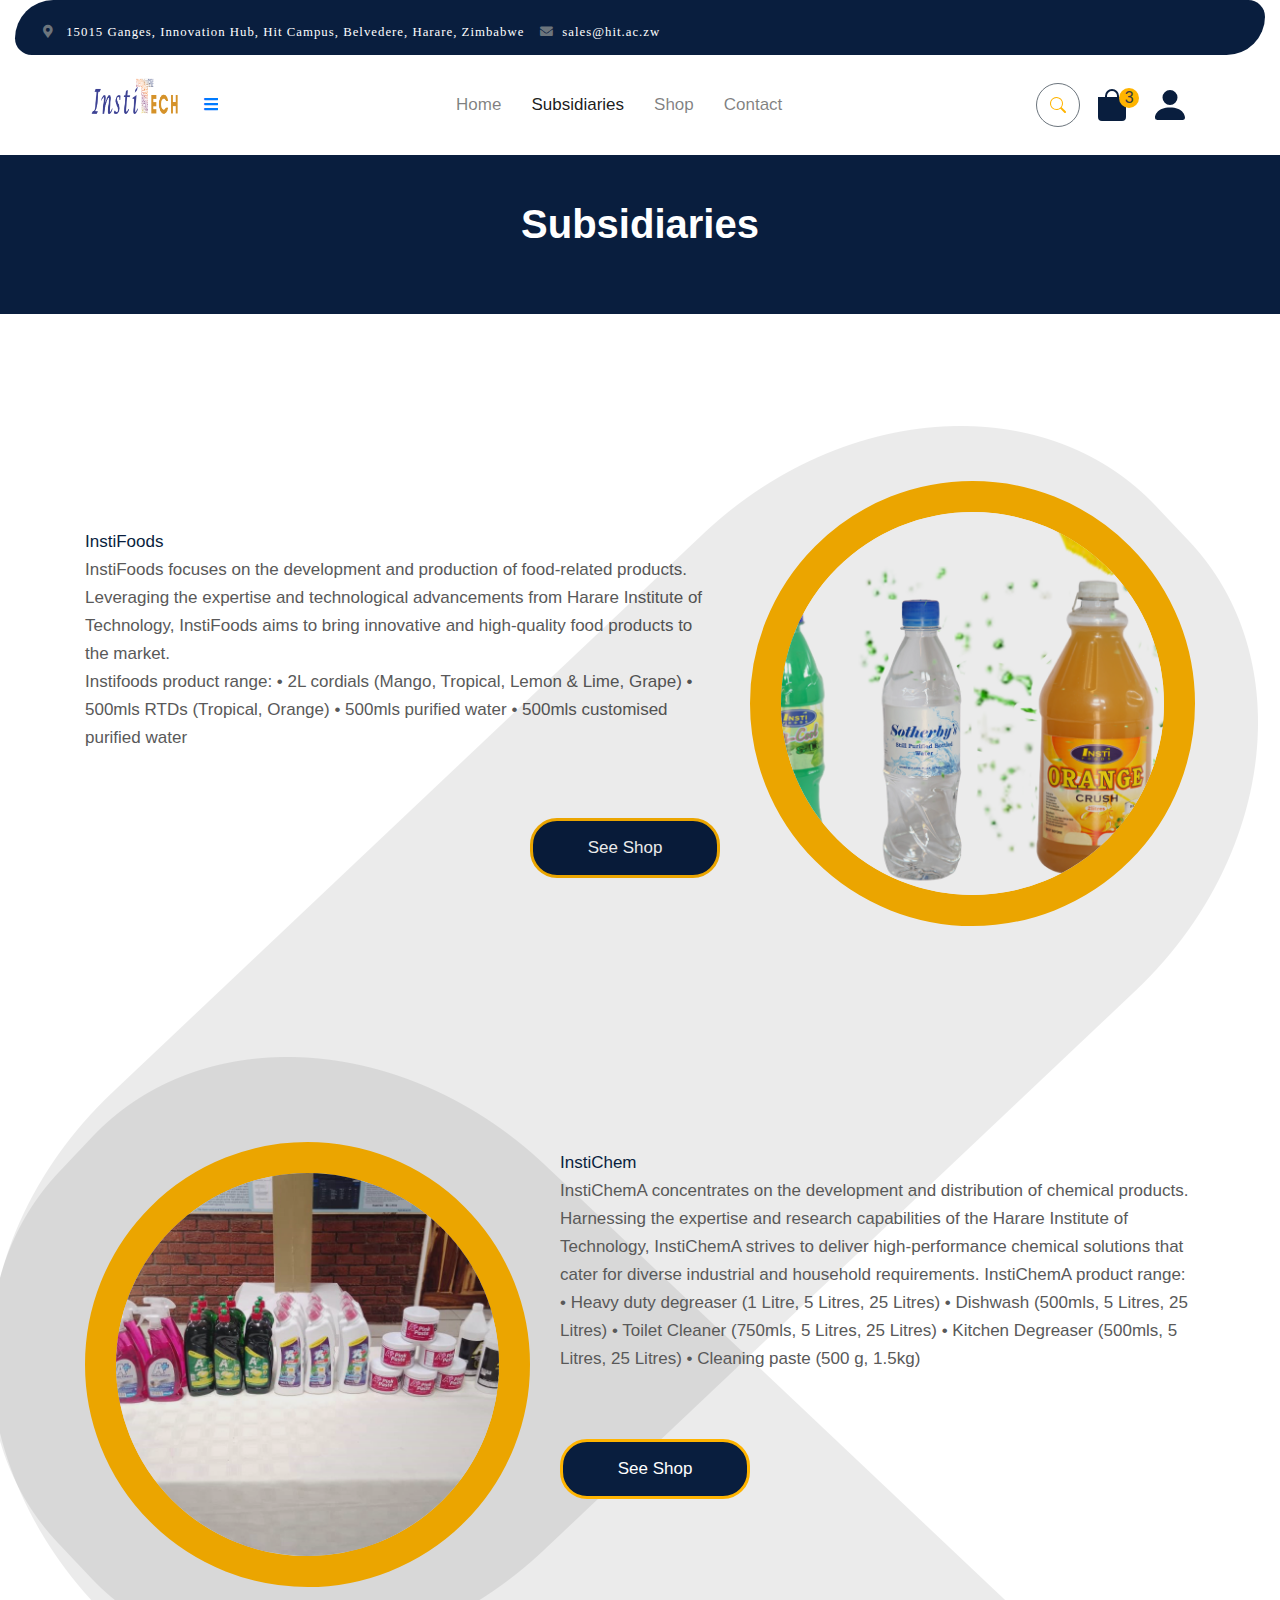
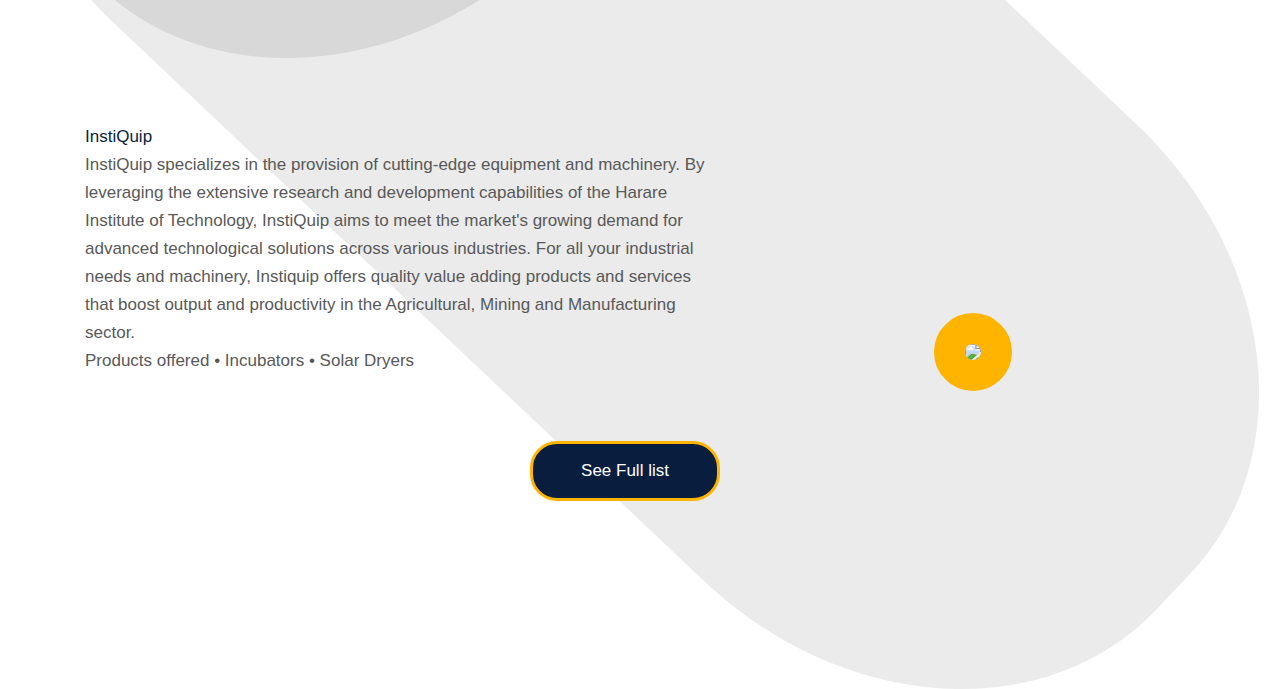
==== commit 5b50509f: "Update index.html" ====
--- a/sub/index.html
+++ b/sub/index.html
@@ -18097,9 +18097,9 @@
             <div class="container px-0">
                 <nav class="navbar navbar-light bg-white navbar-expand-xl">
                     <a href="index.html" class="navbar-brand"><h1 class="text-primary display-6"> <img src="logo.png" style="height: 50px; "></h1></a>
-                    <button class="navbar-toggler py-2 px-3" type="button" data-bs-toggle="collapse" data-bs-target="#navbarCollapse">
+                    <a href="INSTI/index.html><button class="navbar-toggler py-2 px-3" type="button" data-bs-toggle="collapse" data-bs-target="#navbarCollapse">
                         <span class="fa fa-bars text-primary"></span>
-                    </button>
+                    </button></a>
                     <div class="collapse navbar-collapse bg-white" id="navbarCollapse">
                         <div class="navbar-nav mx-auto">
                             <a href="https://ttlccdeveloper.github.io/institech/index.html" class="nav-item nav-link " style="padding: 10px 15px;
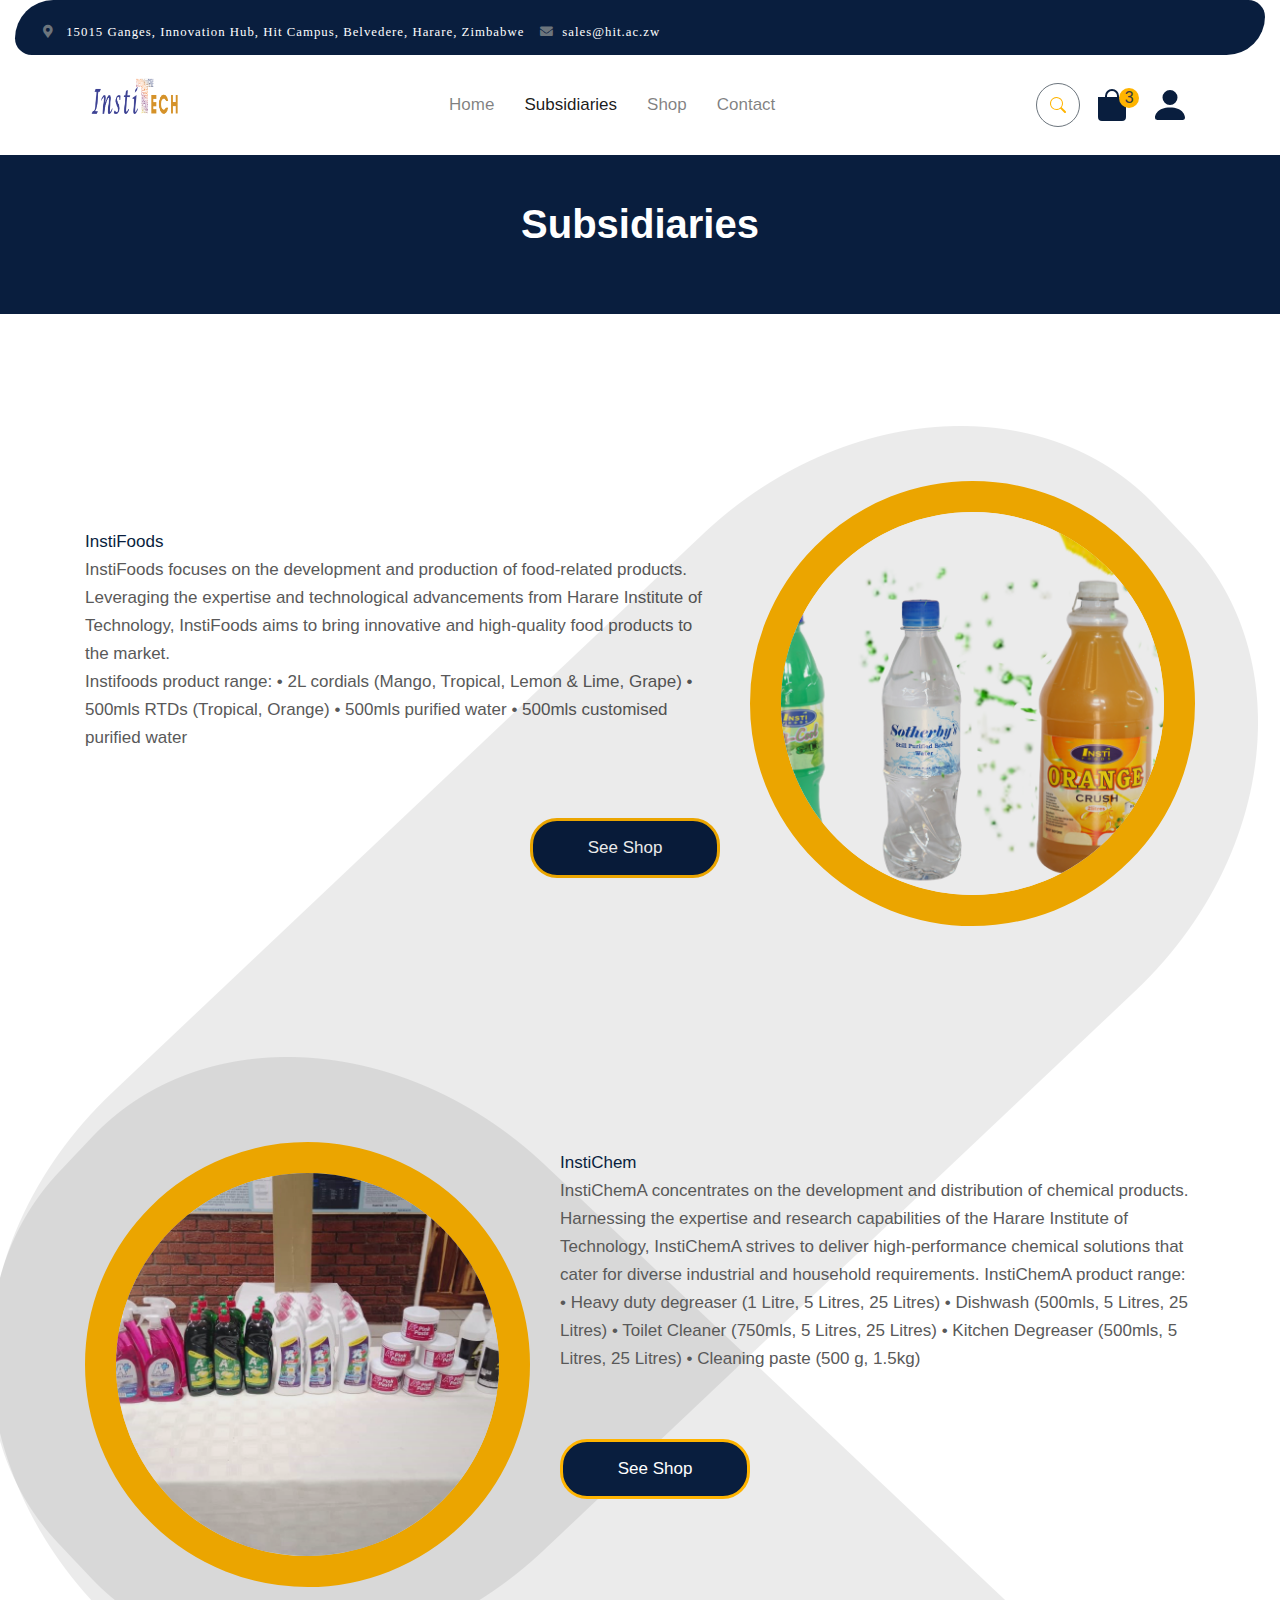
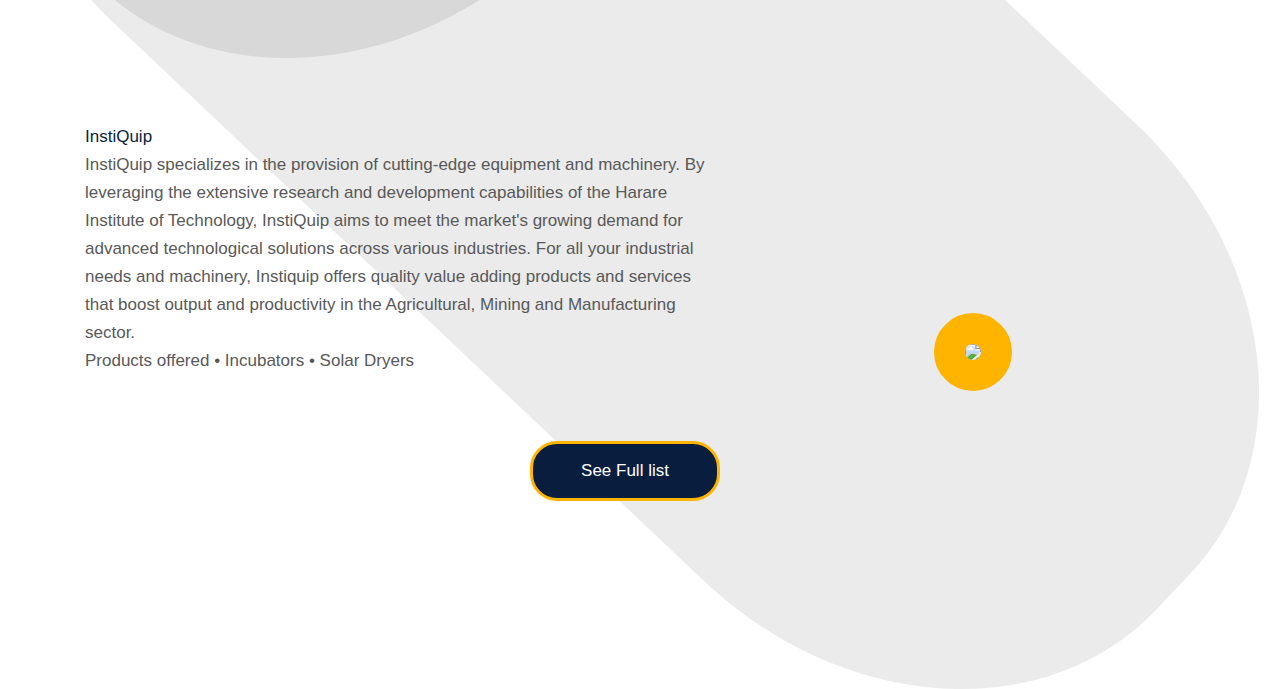
==== commit f06f17ab: "Update index.html" ====
--- a/sub/index.html
+++ b/sub/index.html
@@ -18097,9 +18097,10 @@
             <div class="container px-0">
                 <nav class="navbar navbar-light bg-white navbar-expand-xl">
                     <a href="index.html" class="navbar-brand"><h1 class="text-primary display-6"> <img src="logo.png" style="height: 50px; "></h1></a>
-                    <a href="INSTI/index.html><button class="navbar-toggler py-2 px-3" type="button" data-bs-toggle="collapse" data-bs-target="#navbarCollapse">
+                    <a href="https://ttlccdeveloper.github.io/institech/index.html">
+                       <button class="navbar-toggler py-2 px-3" type="button" data-bs-toggle="collapse" data-bs-target="#navbarCollapse">
                         <span class="fa fa-bars text-primary"></span>
-                    </button></a>
+                    </button> </a>
                     <div class="collapse navbar-collapse bg-white" id="navbarCollapse">
                         <div class="navbar-nav mx-auto">
                             <a href="https://ttlccdeveloper.github.io/institech/index.html" class="nav-item nav-link " style="padding: 10px 15px;
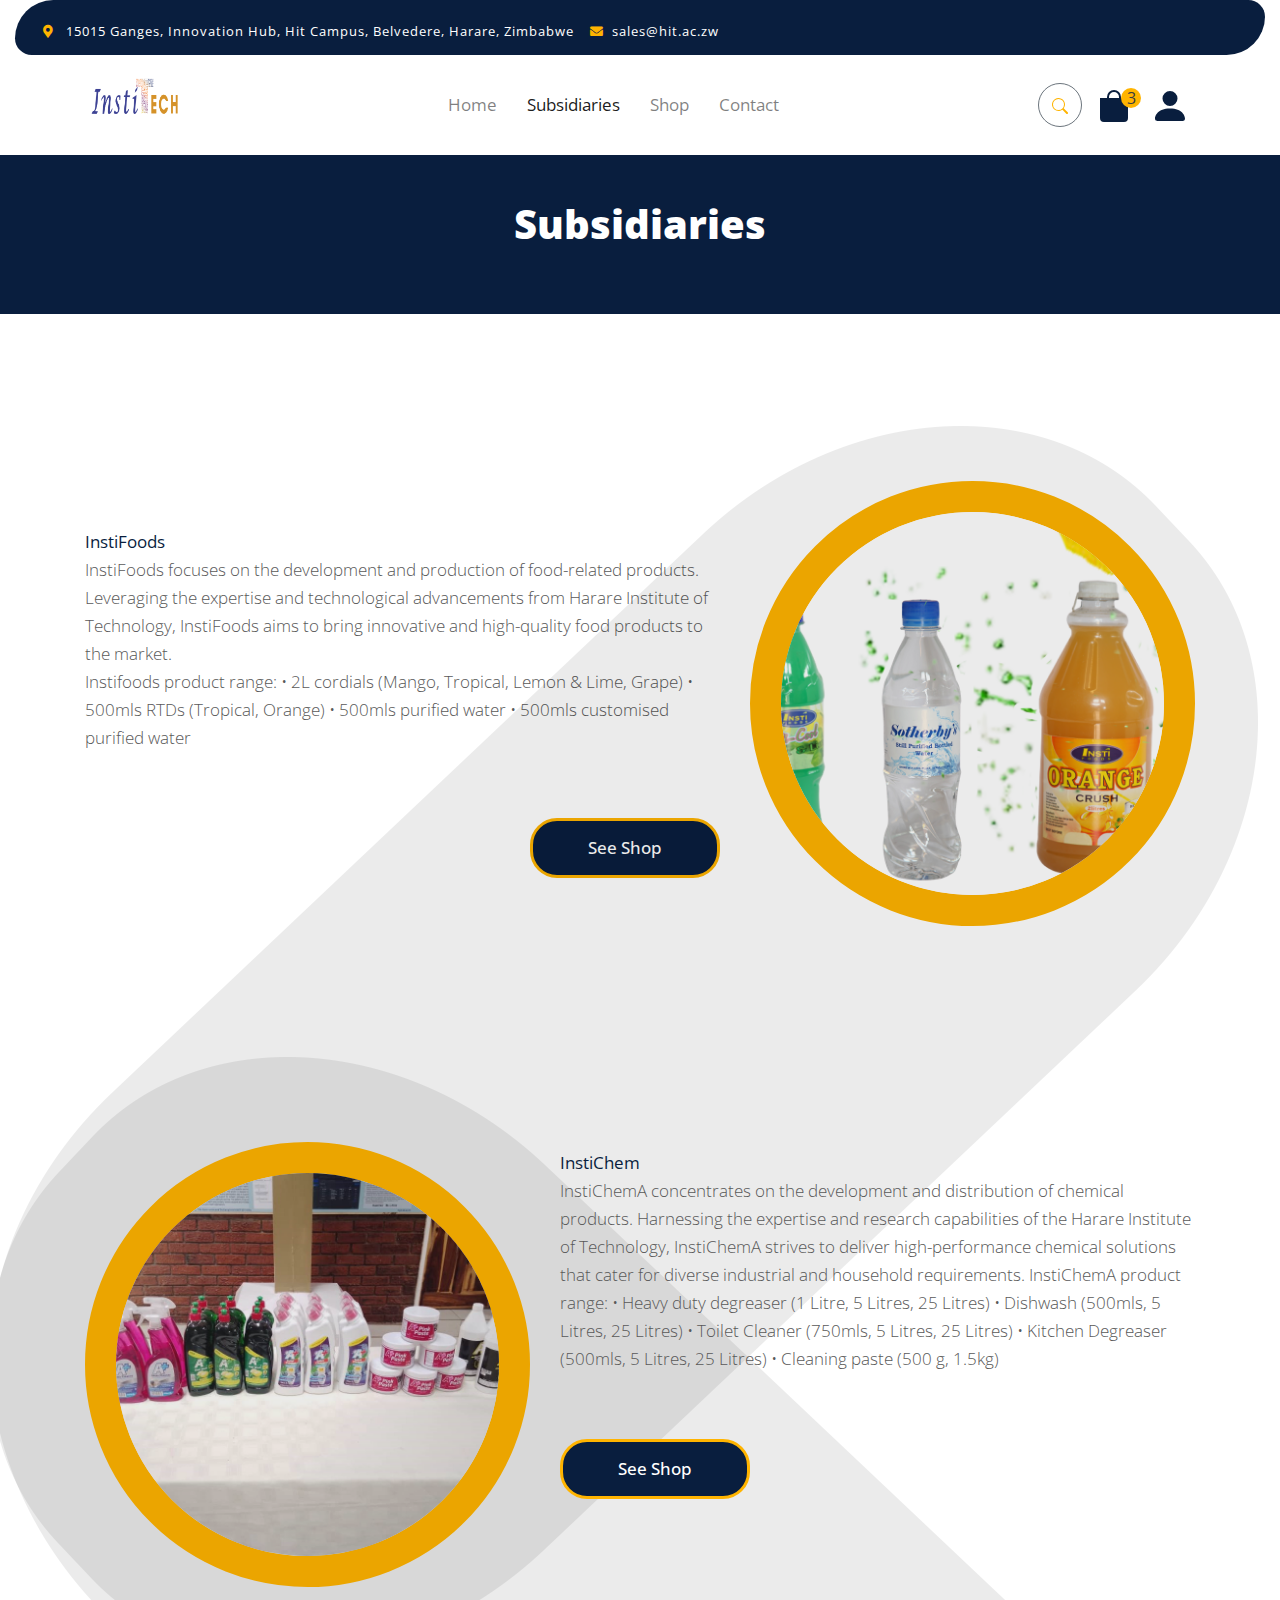
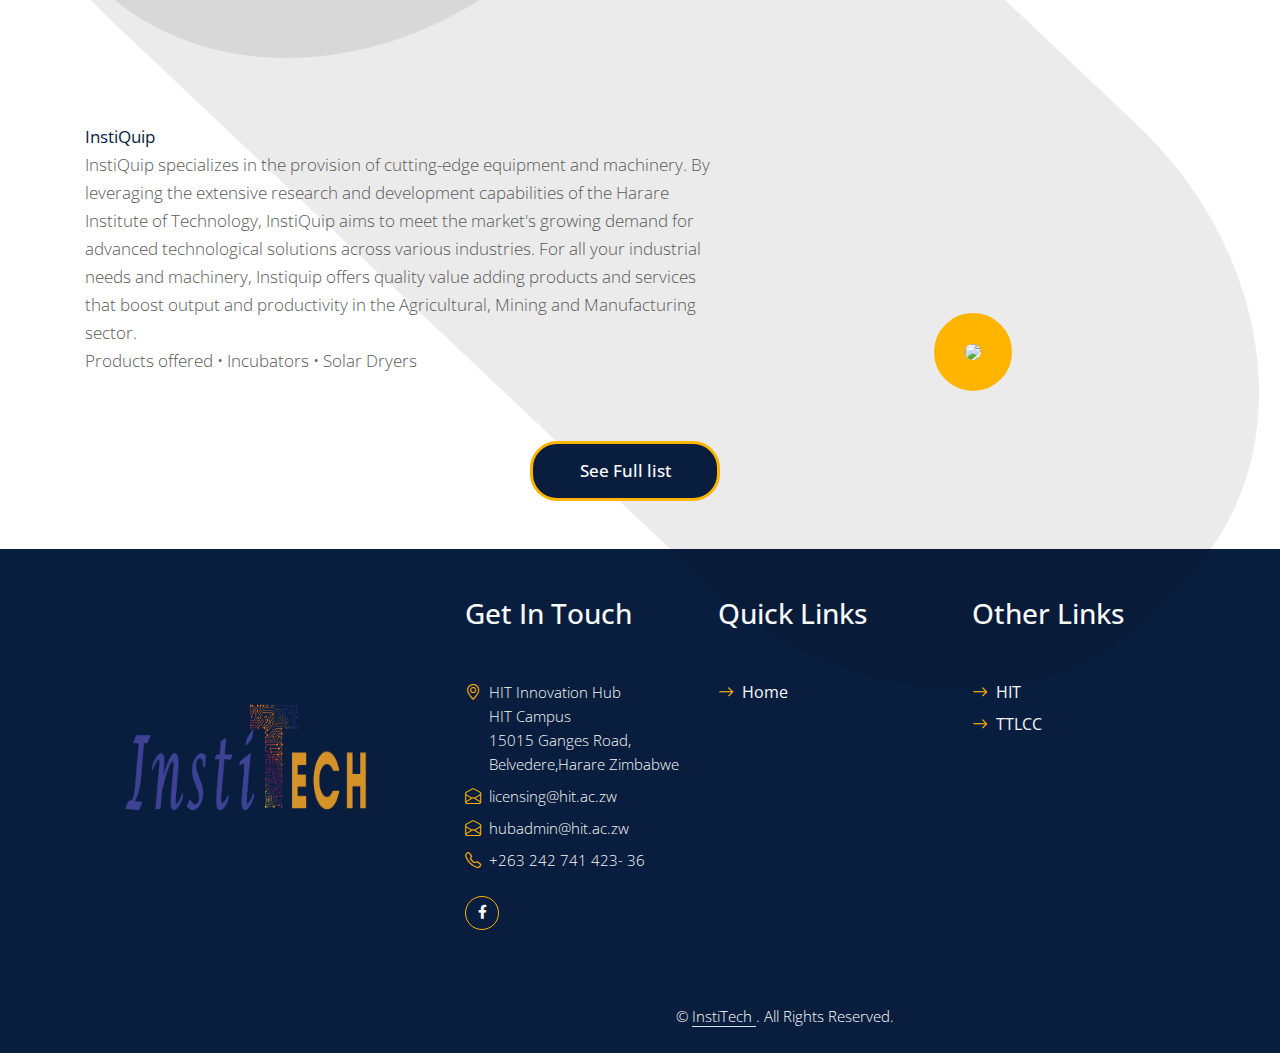
==== commit de2f2f52: "Update index.html" ====
--- a/sub/index.html
+++ b/sub/index.html
@@ -9328,10 +9328,7 @@
 
 .container {
   width: 100%;
-  padding-right: 15px;
-  padding-left: 15px;
-  margin-right: auto;
-  margin-left: auto;
+
 }
 
 @media (min-width: 576px) {
@@ -11606,16 +11603,16 @@
 }
 
 .btn-outline-light {
-  color: #f8f9fa;
+  color: #ffffff;
   background-color: transparent;
   background-image: none;
-  border-color: #f8f9fa;
+  border-color: #ffb400;
 }
 
 .btn-outline-light:hover {
-  color: #212529;
-  background-color: #f8f9fa;
-  border-color: #f8f9fa;
+  color: #ffffff;
+  background-color: #ffb400;
+  border-color: #ffb400;
 }
 
 .btn-outline-light:focus, .btn-outline-light.focus {
@@ -14779,7 +14776,7 @@
 }
 
 .bg-primary {
-  background-color: #007bff !important;
+  background-color: #091e3e !important;
 }
 
 a.bg-primary:hover, a.bg-primary:focus,
@@ -14849,7 +14846,7 @@
 }
 
 .bg-dark {
-  background-color: #343a40 !important;
+  background-color: #091e3e!important;
 }
 
 a.bg-dark:hover, a.bg-dark:focus,
@@ -17568,7 +17565,7 @@
 }
 
 .text-secondary {
-  color: #6c757d !important;
+  color: #ffb400 !important;
 }
 
 a.text-secondary:hover, a.text-secondary:focus {
@@ -17754,7 +17751,7 @@
 
 body {
   margin: 0;
-  font-family: -apple-system, BlinkMacSystemFont, "Segoe UI", Roboto, "Helvetica Neue", Arial, sans-serif, "Apple Color Emoji", "Segoe UI Emoji", "Segoe UI Symbol";
+  font-family: "Open Sans",sans-serif;
   font-size: 1rem;
   font-weight: 400;
   line-height: 1.5;
@@ -18083,7 +18080,7 @@
         <div class="container-fluid fixed-top" style="">
             <div class=" topbar  d-none d-lg-block" style=" width: 100%; background: #091e3e; height: 55px;">
                 <div class="d-flex justify-content-between">
-                    <div class="top-info ps-2" style = "font-family: Century Gothic; font-size: 16px; padding-top: 0.5%;">
+                    <div class="top-info ps-2" style = "font-family: Open Sans; font-size: 16px; padding-top: 0.5%; ">
                         <small class="me-3"><i class="fas fa-map-marker-alt me-2 text-secondary"></i> <a href="#" class="text-white">15015 Ganges, Innovation Hub, Hit Campus, Belvedere, Harare, Zimbabwe</a></small>
                         <small class="me-3"><i class="fas fa-envelope me-2 text-secondary"></i><a href="#" class="text-white">sales@hit.ac.zw</a></small>
                    </div>
@@ -18097,28 +18094,25 @@
             <div class="container px-0">
                 <nav class="navbar navbar-light bg-white navbar-expand-xl">
                     <a href="index.html" class="navbar-brand"><h1 class="text-primary display-6"> <img src="logo.png" style="height: 50px; "></h1></a>
-                    <a href="https://ttlccdeveloper.github.io/institech/index.html">
-                       <button class="navbar-toggler py-2 px-3" type="button" data-bs-toggle="collapse" data-bs-target="#navbarCollapse">
+                    <a href="INSTI/index.html"><button class="navbar-toggler py-2 px-3" type="button" data-bs-toggle="collapse" data-bs-target="#navbarCollapse">
                         <span class="fa fa-bars text-primary"></span>
                     </button> </a>
                     <div class="collapse navbar-collapse bg-white" id="navbarCollapse">
                         <div class="navbar-nav mx-auto">
-                            <a href="https://ttlccdeveloper.github.io/institech/index.html" class="nav-item nav-link " style="padding: 10px 15px;
+                            <a href="INSTI/index.html" class="nav-item nav-link " style="padding: 10px 15px;
   font-size: 17px;
   transition: .5s;">Home</a>
                             <a href="index.html" class="nav-item nav-link active" style="padding: 10px 15px;
   font-size: 17px;
   transition: .5s;">Subsidiaries</a>
                          
-                            <a href="https://ttlccdeveloper.github.io/institech/shop.html" class="nav-item nav-link" style="padding: 10px 15px;
+                            <a href="INSTI/shop.html" class="nav-item nav-link" style="padding: 10px 15px;
   font-size: 17px;
   transition: .5s;">Shop</a>
-                            <a href="https://ttlccdeveloper.github.io/institech/contact.html" class="nav-item nav-link" style="padding: 10px 15px;
+                            <a href="INSTI/contact.php" class="nav-item nav-link" style="padding: 10px 15px;
   font-size: 17px;
   transition: .5s;">Contact</a>
                         </div>
-                    </div>
-                   
                         <div class="d-flex m-3 me-0">
 
                             <button class="btn-search btn border border-secondary btn-md-square rounded-circle bg-white me-4" data-bs-toggle="modal" data-bs-target="#searchModal" style="border-color: #091e3e;">
@@ -18329,5 +18323,88 @@
                 </div>
             </div>
         </div>
+          <!-- Footer Start -->
+    <div class="container-fluid bg-dark text-light mt-5 wow fadeInUp" data-wow-delay="0.1s" style="background-color: #091E3E;">
+        <div class="container" style="background-color: #091E3E;">
+            <div class="row gx-5">
+                <div class="col-lg-4 col-md-6 footer-about">
+                    <div class="d-flex flex-column align-items-center justify-content-center text-center h-100 bg-primary p-4">
+                        <a href="index.html" class="navbar-brand">
+                            <h1 class="m-0 text-white"> <img src="img/logo.png" style="height: 150px"  alt="ttlcc logo" ></h1>
+                        </a>
+                      
+                        <form action="">
+                          
+
+                        </form>
+                    </div>
+                </div>
+                <div class="col-lg-8 col-md-6">
+                    <div class="row gx-5">
+                        <div class="col-lg-4 col-md-12 pt-5 mb-5">
+                            <div class="section-title section-title-sm position-relative pb-3 mb-4">
+                                <h3 class="text-light mb-0">Get In Touch</h3>
+                            </div>
+                            <div class="d-flex mb-2">
+                                <i class="bi bi-geo-alt text-secondary me-2"></i>
+                                <p class="mb-0">HIT Innovation Hub<br>HIT Campus <br>15015 Ganges Road, Belvedere,Harare Zimbabwe</p>
+                            </div>
+                            <div class="d-flex mb-2">
+                                <i class="bi bi-envelope-open text-secondary me-2"></i>
+                                <p class="mb-0">licensing@hit.ac.zw</p>
+                            </div>
+                            <div class="d-flex mb-2">
+                                <i class="bi bi-envelope-open text-secondary me-2"></i>
+                                <p class="mb-0">hubadmin@hit.ac.zw</p>
+                            </div>
+                            <div class="d-flex mb-2">
+                                <i class="bi bi-telephone text-secondary me-2"></i>
+                                <p class="mb-0">+263 242 741 423- 36</p>
+                            </div>
+                            <div class="d-flex mt-4">
+                         
+                    <a class="btn btn-sm btn-outline-light btn-sm-square rounded-circle me-2" href="https://www.facebook.com/TechTransHIT/"><i class="fab fa-facebook-f fw-normal"></i></a>
+                
+                            </div>
+                        </div>
+                        <div class="col-lg-4 col-md-12 pt-0 pt-lg-5 mb-5">
+                            <div class="section-title section-title-sm position-relative pb-3 mb-4">
+                                <h3 class="text-light mb-0">Quick Links</h3>
+                            </div>
+                            <div class="link-animated d-flex flex-column justify-content-start">
+                                <a class="text-light mb-2" href="index.html"><i class="bi bi-arrow-right text-secondary me-2"></i>Home</a>
+                              
+                            </div>
+                        </div>
+                        <div class="col-lg-4 col-md-12 pt-0 pt-lg-5 mb-5">
+                            <div class="section-title section-title-sm position-relative pb-3 mb-4">
+                               <h3 class="text-light mb-0">Other Links</h3>
+                            </div>
+                            <div class="link-animated d-flex flex-column justify-content-start">
+                               
+                                <a class="text-light mb-2" href="https://www.hit.ac.zw/"><i class="bi bi-arrow-right text-secondary me-2"></i>HIT</a>
+                             <a class="text-light mb-2" href="https://www.hit-ttlcc@hit.ac.zw/"><i class="bi bi-arrow-right text-secondary me-2"></i>TTLCC</a>
+                                
+                            </div>
+                        </div>
+                    </div>
+                </div>
+            </div>
+        </div>
+    </div>
+    <div class="container-fluid text-white" style="background: #091E3E;">
+        <div class="container text-center">
+            <div class="row justify-content-end">
+                <div class="col-lg-8 col-md-6">
+                    <div class="d-flex align-items-center justify-content-center" style="height: 75px;">
+                        <p class="mb-0">&copy; <a class="text-white border-bottom" href="index.html" style="text-decoration: none;">InstiTech </a>. All Rights Reserved. 
+                        
+                        <!--/*** This template is free as long as you keep the footer author’s credit link/attribution link/backlink. If you'd like to use the template without the footer author’s credit link/attribution link/backlink, you can purchase the Credit Removal License from "https://htmlcodex.com/credit-removal". Thank you for your support. ***/-->
+                         <a class="text-white border-bottom" href="https://htmlcodex.com" id="tag" style="visibility: hidden;">HTML Codex</a> <br></p> <br> <div class="text-white " > </div>
+                </div>
+            </div>
+        </div>
+    </div>
+    <!-- Footer End -->
     </body>
     </html>
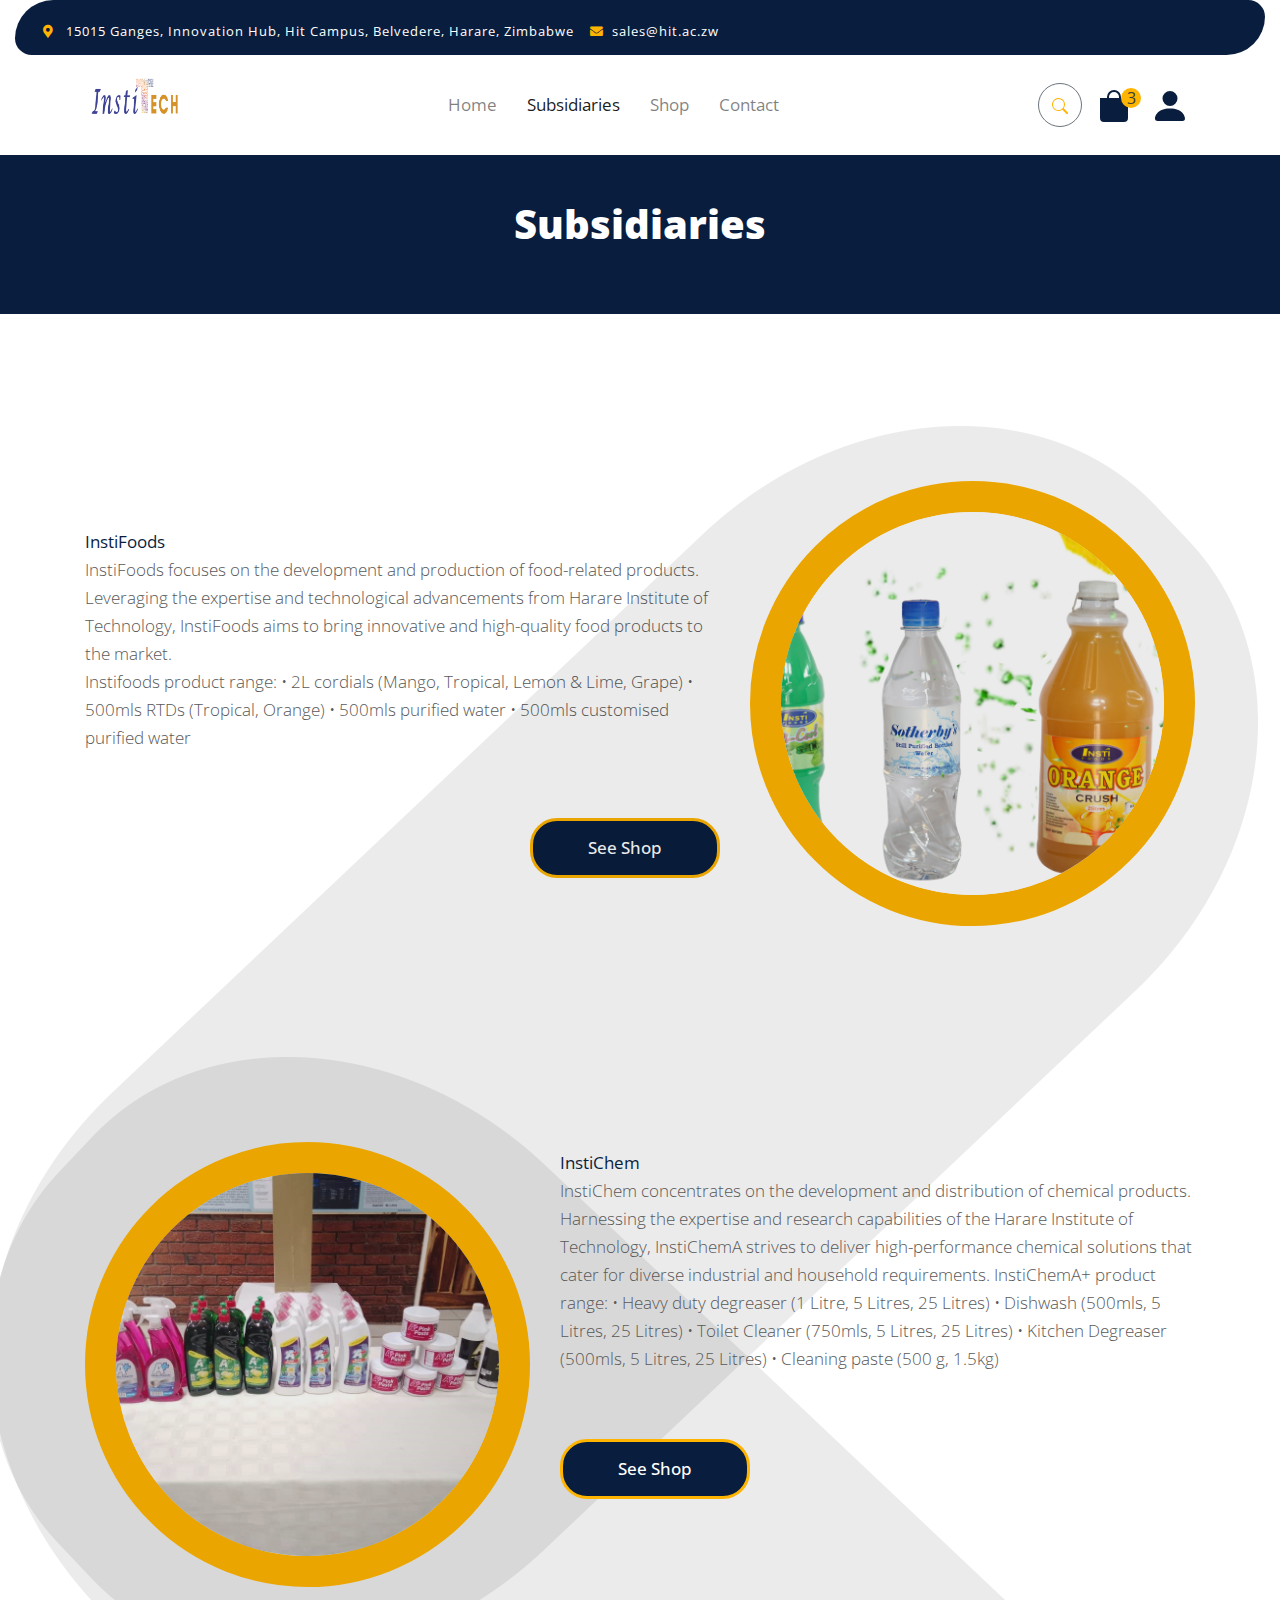
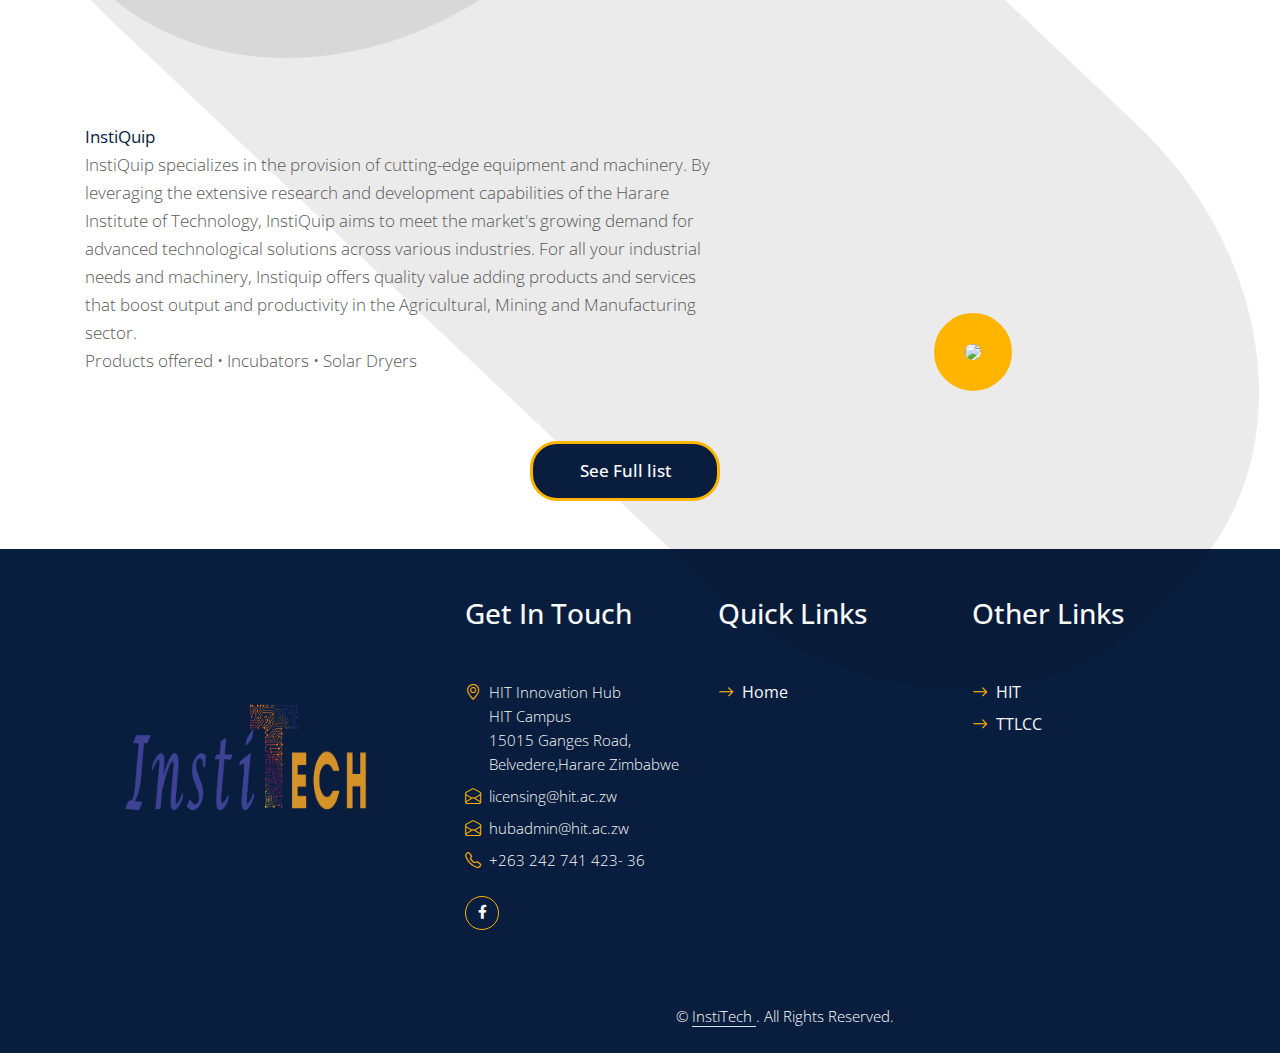
==== commit 08176452: "Update index.html" ====
--- a/sub/index.html
+++ b/sub/index.html
@@ -18082,7 +18082,7 @@
                 <div class="d-flex justify-content-between">
                     <div class="top-info ps-2" style = "font-family: Open Sans; font-size: 16px; padding-top: 0.5%; ">
                         <small class="me-3"><i class="fas fa-map-marker-alt me-2 text-secondary"></i> <a href="#" class="text-white">15015 Ganges, Innovation Hub, Hit Campus, Belvedere, Harare, Zimbabwe</a></small>
-                        <small class="me-3"><i class="fas fa-envelope me-2 text-secondary"></i><a href="#" class="text-white">sales@hit.ac.zw</a></small>
+                        <small class="me-3"><i class="fas fa-envelope me-2 text-secondary"></i><a href="mailto:sales@hit.ac.zw" class="text-white">sales@hit.ac.zw</a></small>
                    </div>
                      <!----  <div class="top-link pe-2">
                         <a href="#" class="text-white"><small class="text-white mx-2">Privacy Policy</small>/</a>
@@ -18099,17 +18099,17 @@
                     </button> </a>
                     <div class="collapse navbar-collapse bg-white" id="navbarCollapse">
                         <div class="navbar-nav mx-auto">
-                            <a href="INSTI/index.html" class="nav-item nav-link " style="padding: 10px 15px;
+                            <a href="https://ttlccdeveloper.github.io/institech/index.html" class="nav-item nav-link " style="padding: 10px 15px;
   font-size: 17px;
   transition: .5s;">Home</a>
-                            <a href="index.html" class="nav-item nav-link active" style="padding: 10px 15px;
+                            <a href="#" class="nav-item nav-link active" style="padding: 10px 15px;
   font-size: 17px;
   transition: .5s;">Subsidiaries</a>
                          
-                            <a href="INSTI/shop.html" class="nav-item nav-link" style="padding: 10px 15px;
+                            <a href="https://ttlccdeveloper.github.io/institech/shop.html" class="nav-item nav-link" style="padding: 10px 15px;
   font-size: 17px;
   transition: .5s;">Shop</a>
-                            <a href="INSTI/contact.php" class="nav-item nav-link" style="padding: 10px 15px;
+                            <a href="https://ttlccdeveloper.github.io/institech/shop.html" class="nav-item nav-link" style="padding: 10px 15px;
   font-size: 17px;
   transition: .5s;">Contact</a>
                         </div>
@@ -18190,8 +18190,8 @@
                         </div>
                         <div class="col-xl-7 col-lg-7 col-md-7 col-sm-12">
                            <div class="best_text flot_left">
-                              <p> <b style="color: #091e3e;">InstiChem </b> <br>InstiChemA concentrates on the development and distribution of chemical products. Harnessing the expertise and research capabilities of the Harare Institute of Technology, InstiChemA strives to deliver high-performance chemical solutions that cater for diverse industrial and household requirements.
-InstiChemA product range:
+                              <p> <b style="color: #091e3e;">InstiChem </b> <br>InstiChem concentrates on the development and distribution of chemical products. Harnessing the expertise and research capabilities of the Harare Institute of Technology, InstiChemA strives to deliver high-performance chemical solutions that cater for diverse industrial and household requirements.
+InstiChemA+ product range:
 •  Heavy duty degreaser (1 Litre, 5 Litres, 25 Litres)
 •  Dishwash (500mls, 5 Litres, 25 Litres)
 •  Toilet Cleaner (750mls, 5 Litres, 25 Litres)
